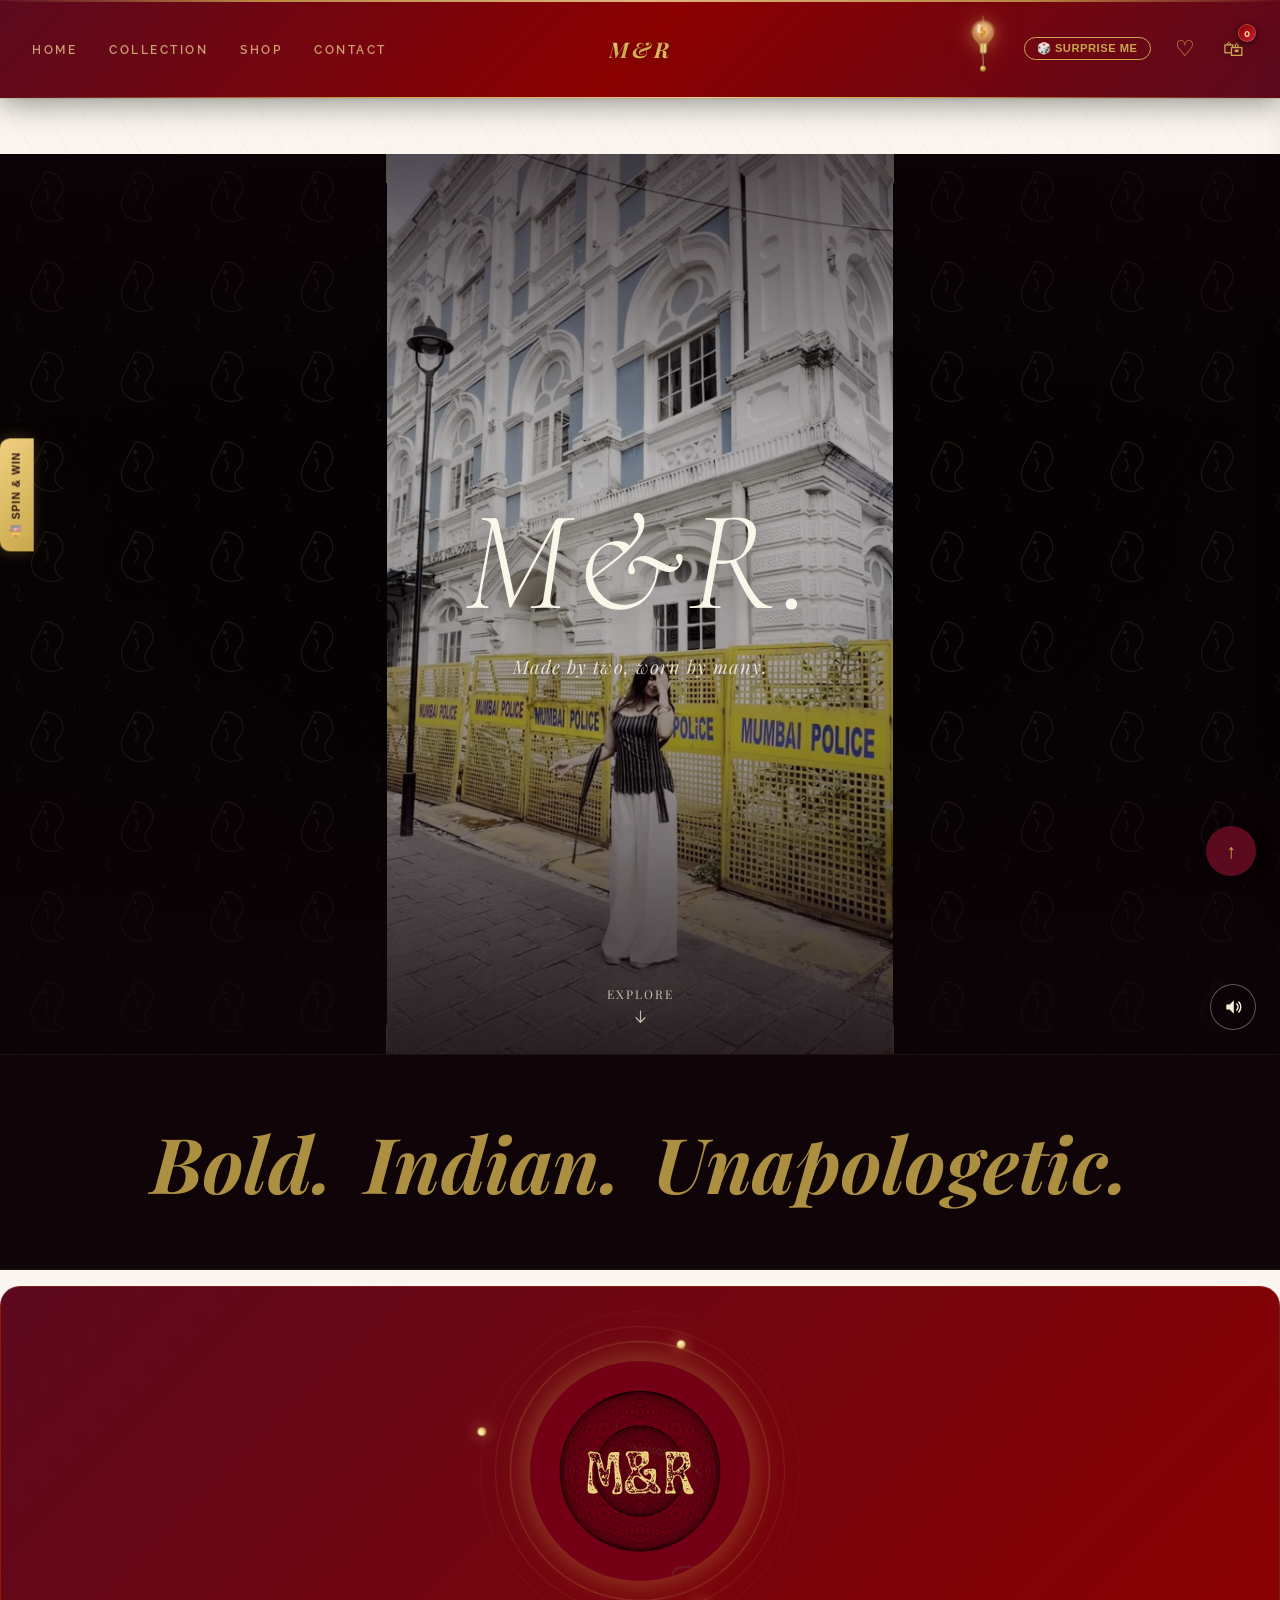
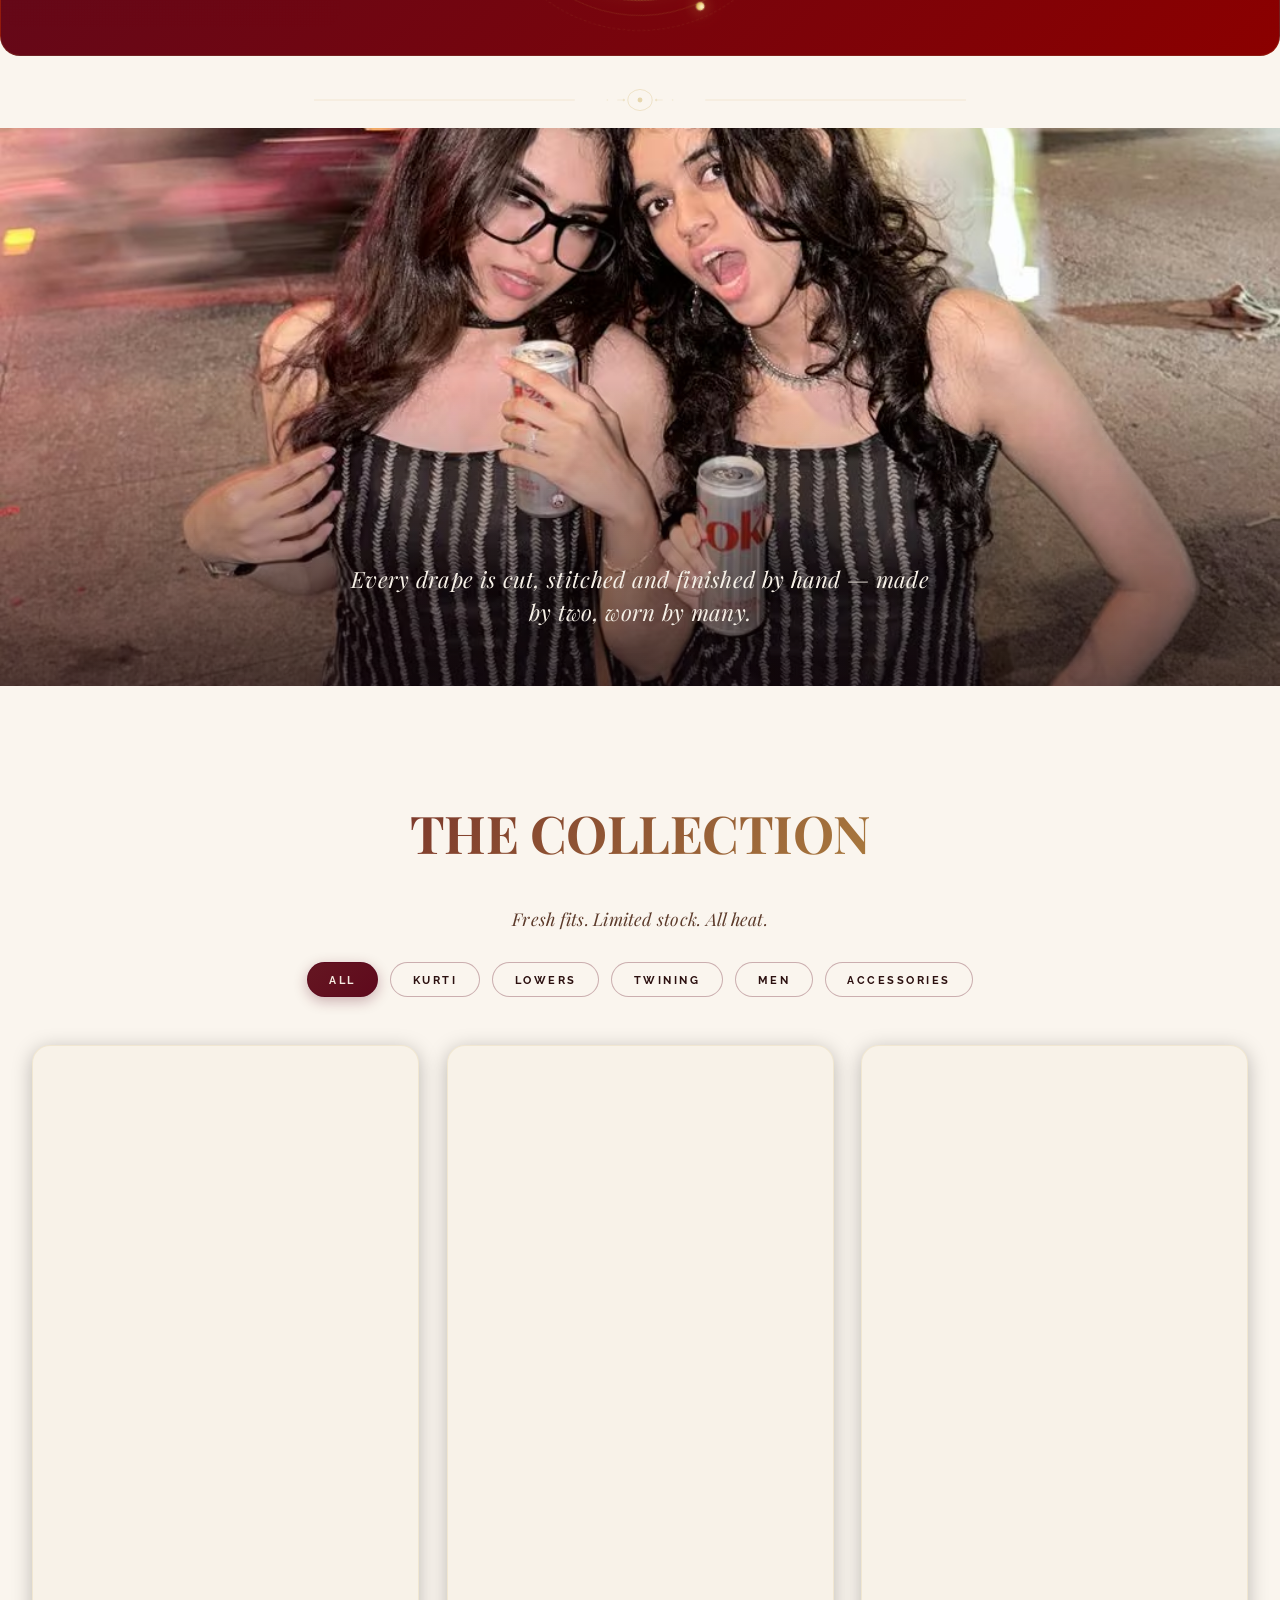
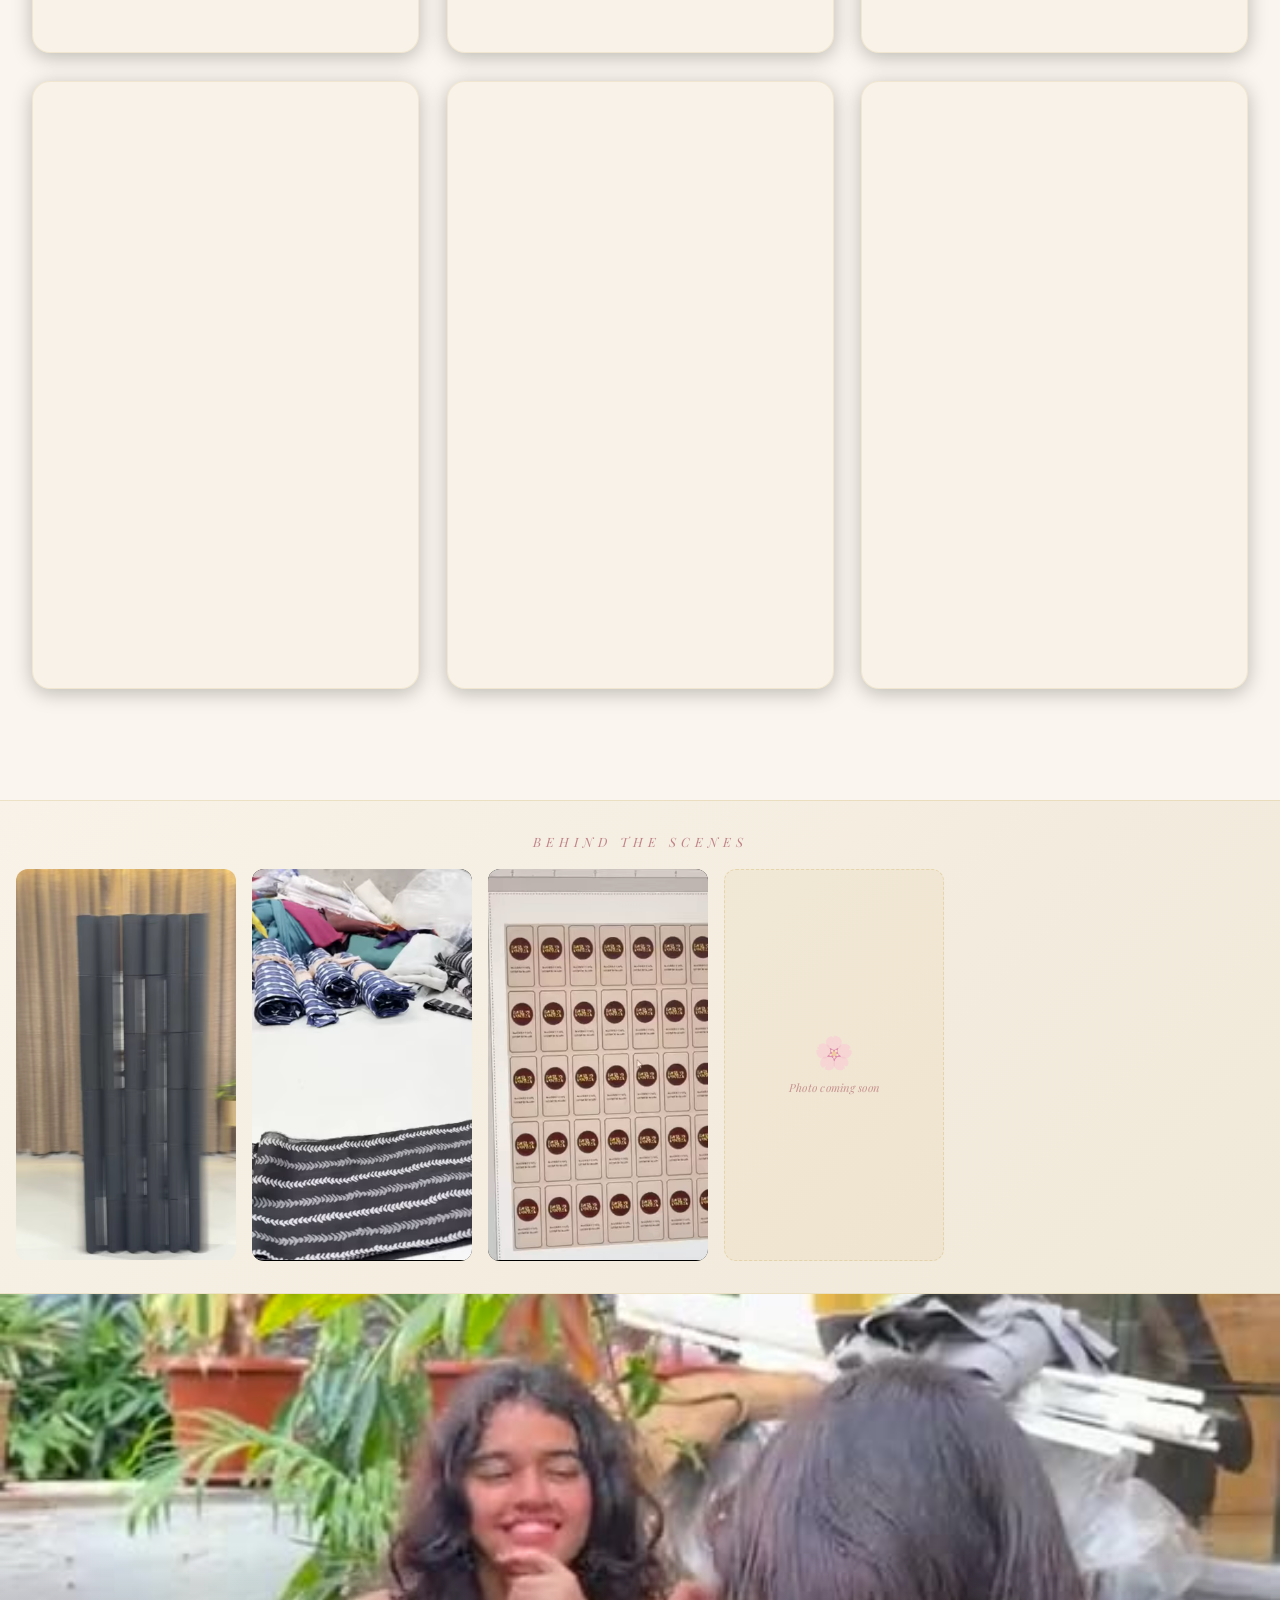
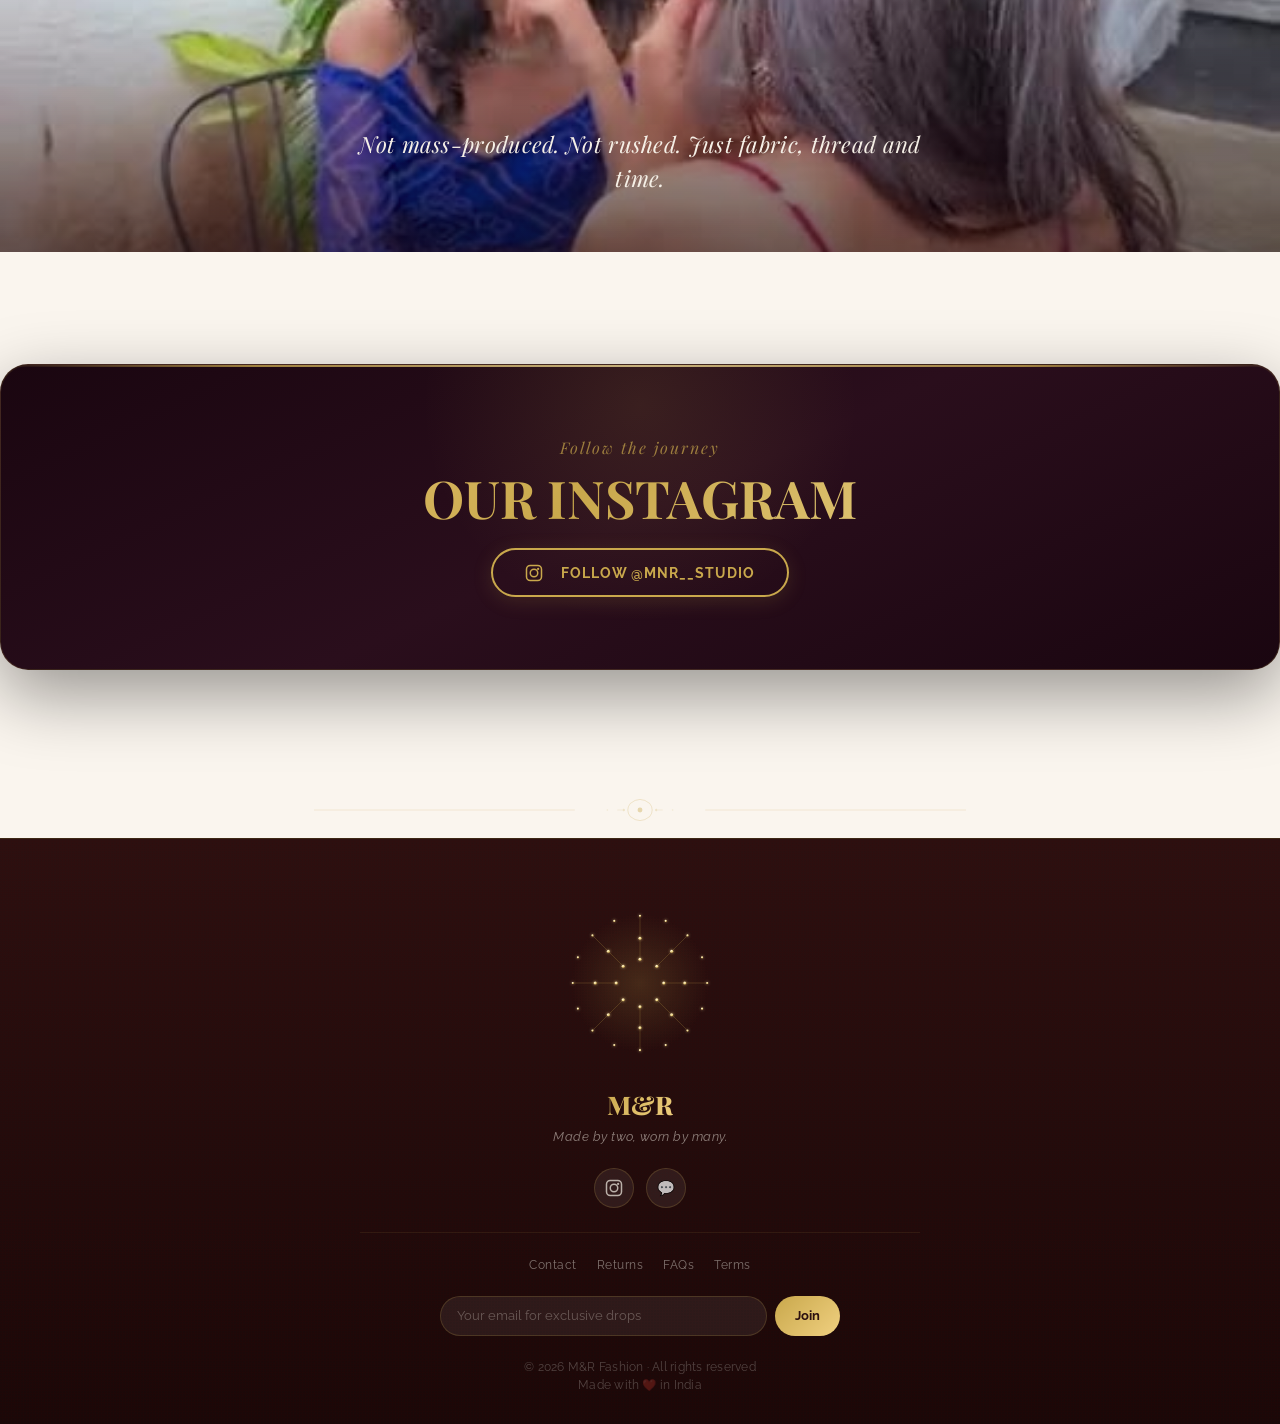
==== mnr/index.html @ 43680c9e "Rename index-11.html to index.html" ====
<!DOCTYPE html><html lang="en" prefix="og: https://ogp.me/ns#"><head><meta charset="utf-8"><meta content="width=device-width,initial-scale=1,viewport-fit=cover" name="viewport"><style id="mr-pre-splash">html,body{background:radial-gradient(ellipse 90% 70% at 50% 42%,#300B1C 0%,#1C0712 42%,#0D0308 72%,#06010A 100%)!important;background-attachment:fixed!important}
#splash{background:radial-gradient(ellipse 90% 70% at 50% 42%,#300B1C 0%,#1C0712 42%,#0D0308 72%,#06010A 100%)!important}</style><link rel="stylesheet" href="styles.css?v=20260822"><script async="" src="https://www.googletagmanager.com/gtag/js?id=G-03K01LYVV7"></script><script>function gtag(){dataLayer.push(arguments)}function ga4Event(a,t){void 0!==gtag&&gtag("event",a,t||{})}window.dataLayer=window.dataLayer||[],gtag("js",new Date),gtag("config","G-03K01LYVV7")</script><script>function fbqEvent(e,t){try{"undefined"!=typeof fbq&&fbq("track",e,t||{})}catch(e){}}!function(e,t,n,c,f,o,a){e.fbq||(f=e.fbq=function(){f.callMethod?f.callMethod.apply(f,arguments):f.queue.push(arguments)},e._fbq||(e._fbq=f),f.push=f,f.loaded=!0,f.version="2.0",f.queue=[],(o=t.createElement(n)).async=!0,o.src="https://connect.facebook.net/en_US/fbevents.js",(a=t.getElementsByTagName(n)[0]).parentNode.insertBefore(o,a))}(window,document,"script"),fbq("init","YOUR_PIXEL_ID"),fbq("track","PageView")</script><noscript><img height="1" src="https://www.facebook.com/tr?id=YOUR_PIXEL_ID&amp;ev=PageView&amp;noscript=1" style="display:none" width="1"></noscript><title>M&amp;R | Indian Ethnic Wear for Modern Women | Kurtas, Saris &amp; Fusion Sets</title><meta content="Shop M&amp;R — bold Indian ethnic fusion wear crafted for the modern woman. Kurtas, saris, palazzos, lehengas &amp; festive sets. New drops every Friday. Free shipping above ₹999. COD available." name="description"><meta content="Indian ethnic wear online, kurta for women, buy sari online, palazzo sets, lehenga online, indo western fusion wear, festive wear women, ethnic fusion fashion India, M&amp;R fashion, bold ethnic wear, modern Indian clothing" name="keywords"><meta content="M&amp;R Fashion" name="author"><meta content="index, follow, max-image-preview:large, max-snippet:-1, max-video-preview:-1" name="robots"><meta content="index, follow" name="googlebot"><link href="https://mnrethnics.in/" rel="canonical"><meta content="IN" name="geo.region"><meta content="India" name="geo.country"><meta content="English" name="language"><link href="https://mnrethnics.in/" hreflang="en-in" rel="alternate"><meta content="website" property="og:type"><meta content="https://mnrethnics.in/" property="og:url"><meta content="M&amp;R | Bold Indian Ethnic Fusion Wear" property="og:title"><meta content="Rooted in tradition. Made to turn heads. Shop kurtas, saris, palazzos &amp; festive sets. New drop every Friday. Free shipping ₹999+." property="og:description"><meta content="https://mnrethnics.in/og-cover.jpg" property="og:image"><meta content="1200" property="og:image:width"><meta content="630" property="og:image:height"><meta content="M&amp;R — Bold Indian Ethnic Fusion Wear for Modern Women" property="og:image:alt"><meta content="M&amp;R Fashion" property="og:site_name"><meta content="en_IN" property="og:locale"><meta content="summary_large_image" name="twitter:card"><meta content="@mnr__studio" name="twitter:site"><meta content="M&amp;R | Bold Indian Ethnic Fusion Wear" name="twitter:title"><meta content="Rooted in tradition. Made to turn heads. Shop premium ethnic wear for the modern Indian woman." name="twitter:description"><meta content="https://mnrethnics.in/og-cover.jpg" name="twitter:image"><meta content="M&amp;R ethnic wear collection" name="twitter:image:alt"><link href="data:image/svg+xml,&lt;svg xmlns='http://www.w3.org/2000/svg' viewBox='0 0 64 64'&gt;&lt;rect width='64' height='64' rx='12' fill='%238B0000'/&gt;&lt;text x='50%25' y='54%25' dominant-baseline='middle' text-anchor='middle' font-family='serif' font-weight='bold' font-size='36' fill='%23D4AF37'&gt;M&lt;/text&gt;&lt;/svg&gt;" rel="icon" type="image/svg+xml"><link href="data:image/svg+xml,&lt;svg xmlns='http://www.w3.org/2000/svg' viewBox='0 0 64 64'&gt;&lt;rect width='64' height='64' rx='12' fill='%238B0000'/&gt;&lt;text x='50%25' y='54%25' dominant-baseline='middle' text-anchor='middle' font-family='serif' font-weight='bold' font-size='36' fill='%23D4AF37'&gt;M&lt;/text&gt;&lt;/svg&gt;" rel="apple-touch-icon"><meta content="#FAF5EE" name="theme-color"><meta content="#8B0000" name="msapplication-TileColor"><meta content="yes" name="mobile-web-app-capable"><meta content="yes" name="apple-mobile-web-app-capable"><meta content="default" name="apple-mobile-web-app-status-bar-style"><meta content="M&amp;R Fashion" name="apple-mobile-web-app-title"><script type="application/ld+json">{
      "@context": "https://schema.org",
      "@type": "ClothingStore",
      "name": "M&R Fashion",
      "alternateName": "M&R",
      "url": "https://mnrethnics.in/",
      "logo": "https://mnrethnics.in/logo.png",
      "image": "https://mnrethnics.in/og-cover.jpg",
      "description": "Bold Indian ethnic fusion wear crafted for the modern woman. Kurtas, saris, palazzos, lehengas and festive sets with new drops every Friday.",
      "priceRange": "₹899 - ₹8999",
      "currenciesAccepted": "INR",
      "paymentAccepted": "Cash, Credit Card, UPI, Net Banking, COD",
      "address": {
        "@type": "PostalAddress",
        "addressCountry": "IN",
        "addressRegion": "Maharashtra"
      },
      "contactPoint": {
        "@type": "ContactPoint",
        "telephone": "+91-9326405866",
        "contactType": "customer service",
        "availableLanguage": ["English", "Hindi"],
        "contactOption": "TollFree"
      },
      "sameAs": [
        "https://www.instagram.com/mnr__studio",
        "https://wa.me/919326405866"
      ],
      "hasOfferCatalog": {
        "@type": "OfferCatalog",
        "name": "M&R Collection",
        "itemListElement": [
          { "@type": "OfferCatalog", "name": "Kurtas" },
          { "@type": "OfferCatalog", "name": "Saris" },
          { "@type": "OfferCatalog", "name": "Palazzo Sets" },
          { "@type": "OfferCatalog", "name": "Lehengas" },
          { "@type": "OfferCatalog", "name": "Accessories" }
        ]
      }
    }</script><script type="application/ld+json">{
      "@context": "https://schema.org",
      "@type": "WebSite",
      "name": "M&R Fashion",
      "url": "https://mnrethnics.in/",
      "description": "Bold Indian ethnic fusion wear for the modern woman",
      "inLanguage": "en-IN",
      "potentialAction": {
        "@type": "SearchAction",
        "target": {
          "@type": "EntryPoint",
          "urlTemplate": "https://mnrethnics.in/?search={search_term_string}"
        },
        "query-input": "required name=search_term_string"
      }
    }</script><script type="application/ld+json">{
      "@context": "https://schema.org",
      "@type": "BreadcrumbList",
      "itemListElement": [
        { "@type": "ListItem", "position": 1, "name": "Home",        "item": "https://mnrethnics.in/" },
        { "@type": "ListItem", "position": 2, "name": "Collections", "item": "https://mnrethnics.in/#collection" },
        { "@type": "ListItem", "position": 3, "name": "Shop",        "item": "https://mnrethnics.in/#shop" }
      ]
    }</script><script type="application/ld+json">{
      "@context": "https://schema.org",
      "@type": "ItemList",
      "name": "M&R Featured Products",
      "url": "https://mnrethnics.in/#shop",
      "itemListElement": [
        {
          "@type": "ListItem", "position": 1,
          "item": {
            "@type": "Product",
            "name": "Neon Nawab Kurta",
            "description": "Bold kurta with statement accents. Perfect for standing out in any crowd. Made with premium stretch cotton for all-day comfort.",
            "brand": { "@type": "Brand", "name": "M&R" },
            "category": "Kurta",
            "offers": {
              "@type": "Offer",
              "priceCurrency": "INR",
              "price": "2499",
              "availability": "https://schema.org/InStock",
              "seller": { "@type": "Organization", "name": "M&R Fashion" }
            }
          }
        },
        {
          "@type": "ListItem", "position": 2,
          "item": {
            "@type": "Product",
            "name": "Disco Drape Sari",
            "description": "Pre-stitched sari with metallic shimmer. Dance-ready and hassle-free draping.",
            "brand": { "@type": "Brand", "name": "M&R" },
            "category": "Sari",
            "offers": {
              "@type": "Offer",
              "priceCurrency": "INR",
              "price": "3999",
              "availability": "https://schema.org/LimitedAvailability",
              "seller": { "@type": "Organization", "name": "M&R Fashion" }
            }
          }
        },
        {
          "@type": "ListItem", "position": 3,
          "item": {
            "@type": "Product",
            "name": "Midnight Mehendi Set",
            "description": "Complete festive outfit with intricate embroidery. Party-ready in minutes.",
            "brand": { "@type": "Brand", "name": "M&R" },
            "category": "Festive Set",
            "offers": {
              "@type": "Offer",
              "priceCurrency": "INR",
              "price": "4499",
              "availability": "https://schema.org/LimitedAvailability",
              "seller": { "@type": "Organization", "name": "M&R Fashion" }
            }
          }
        },
        {
          "@type": "ListItem", "position": 4,
          "item": {
            "@type": "Product",
            "name": "Blush",
            "description": "Sheer bandhani-print cami top in a soft blush-maroon wash, with a flirty tie-back. Effortless day-to-night ethnic wear.",
            "brand": { "@type": "Brand", "name": "M&R" },
            "category": "Top",
            "offers": {
              "@type": "Offer",
              "priceCurrency": "INR",
              "price": "1299",
              "availability": "https://schema.org/LimitedAvailability",
              "seller": { "@type": "Organization", "name": "M&R Fashion" }
            }
          }
        },
        {
          "@type": "ListItem", "position": 5,
          "item": {
            "@type": "Product",
            "name": "FITOOR",
            "description": "3-piece set with intricate threadwork. Maximum impact guaranteed.",
            "brand": { "@type": "Brand", "name": "M&R" },
            "category": "Festive Set",
            "offers": {
              "@type": "Offer",
              "priceCurrency": "INR",
              "price": "4999",
              "availability": "https://schema.org/LimitedAvailability",
              "seller": { "@type": "Organization", "name": "M&R Fashion" }
            }
          }
        }
      ]
    }</script><script type="application/ld+json">{
  "@context": "https://schema.org",
  "@type": "FAQPage",
  "mainEntity": [
    {
      "@type": "Question",
      "name": "Where do you ship?",
      "acceptedAnswer": {
        "@type": "Answer",
        "text": "We ship pan India. For international shipments, please email us at mnrstudio01@gmail.com."
      }
    },
    {
      "@type": "Question",
      "name": "When will my order be delivered?",
      "acceptedAnswer": {
        "@type": "Answer",
        "text": "Our standard delivery timeline is 3–5 working days. During periods of high order volume or unforeseen circumstances, dispatch may occasionally take slightly longer. If this happens, our team will inform you via email or WhatsApp with an update. Saturdays, Sundays, and public holidays are not considered working days, and transit delays can occasionally occur."
      }
    },
    {
      "@type": "Question",
      "name": "Can I cancel my order?",
      "acceptedAnswer": {
        "@type": "Answer",
        "text": "We do not accept cancellations once the order is confirmed. We kindly request customers to place orders only if they are certain about the purchase."
      }
    },
    {
      "@type": "Question",
      "name": "Do you offer Cash on Delivery (COD)?",
      "acceptedAnswer": {
        "@type": "Answer",
        "text": "No, we do not accept cash on delivery."
      }
    },
    {
      "@type": "Question",
      "name": "Do you offer exchanges?",
      "acceptedAnswer": {
        "@type": "Answer",
        "text": "Yes, we offer size exchanges if the size does not fit. Exchange requests must be raised within 48 hours of delivery. The exact packaging is required so the item reaches safely. Exchanges are applicable only for size changes of the same product, subject to availability. Items must be unused, unwashed, and in original condition with tags intact. Products showing signs of wear, stains, perfume, makeup marks, washing, or alteration are not eligible for exchange."
      }
    },
    {
      "@type": "Question",
      "name": "Is there a fee for exchanges?",
      "acceptedAnswer": {
        "@type": "Answer",
        "text": "Yes. A ₹150 exchange fee is applicable to cover re-shipping and logistics charges."
      }
    },
    {
      "@type": "Question",
      "name": "Do you accept returns or refunds?",
      "acceptedAnswer": {
        "@type": "Answer",
        "text": "We currently do not offer returns or refunds. However, we do support size exchanges as per our exchange policy."
      }
    },
    {
      "@type": "Question",
      "name": "What should I do if I receive a damaged item?",
      "acceptedAnswer": {
        "@type": "Answer",
        "text": "All items undergo strict quality checks before dispatch. In the rare case that you receive a damaged or defective item, please contact us within 24 hours of delivery and share clear photos plus an unboxing video showing the issue. Requests raised without an unboxing video may not be eligible for replacement."
      }
    },
    {
      "@type": "Question",
      "name": "How can I get featured on your page?",
      "acceptedAnswer": {
        "@type": "Answer",
        "text": "We love seeing how you style our pieces. To get featured, email your photos to mnrstudio01@gmail.com or tag us on Instagram at @mnr__studio."
      }
    },
    {
      "@type": "Question",
      "name": "Who is responsible for additional shipping charges if an order is returned due to incorrect details provided by the customer?",
      "acceptedAnswer": {
        "@type": "Answer",
        "text": "If an order is returned to us due to incorrect details provided by the customer, the customer will be responsible for the additional shipping charges."
      }
    },
    {
      "@type": "Question",
      "name": "How do I choose the right size?",
      "acceptedAnswer": {
        "@type": "Answer",
        "text": "If you are unsure about sizing, we recommend DMing us before placing your order. Our team will happily help you choose the correct size."
      }
    },
    {
      "@type": "Question",
      "name": "How can I contact you?",
      "acceptedAnswer": {
        "@type": "Answer",
        "text": "You can reach us through Instagram DM at @mnr__studio, email at mnrstudio01@gmail.com, or WhatsApp at 8928543726. Our team will be happy to assist you."
      }
    }
  ]
}</script><link href="https://fonts.googleapis.com" rel="preconnect"><link crossorigin="" href="https://fonts.gstatic.com" rel="preconnect"><link href="https://mr-backend-lr9l.onrender.com" rel="preconnect"><link href="https://script.google.com" rel="preconnect"><link href="https://mr-backend-lr9l.onrender.com" rel="dns-prefetch"><link href="https://script.google.com" rel="dns-prefetch"><link as="image" fetchpriority="high" href="hero-poster.webp" rel="preload" type="image/webp"><link href="https://fonts.googleapis.com/css2?family=Playfair+Display:ital,wght@0,400;0,700;0,800;1,400&amp;family=Raleway:wght@400;500;600;700&amp;family=Dancing+Script:wght@400;600;700&amp;family=Cormorant+Garamond:ital,wght@0,300;0,400;0,500;1,300&amp;display=swap" media="print" onload='this.media="all"' rel="stylesheet"><noscript><link href="https://fonts.googleapis.com/css2?family=Playfair+Display:ital,wght@0,400;0,700;0,800;1,400&amp;family=Raleway:wght@400;500;600;700&amp;family=Dancing+Script:wght@400;600;700&amp;family=Cormorant+Garamond:ital,wght@0,300;0,400;0,500;1,300&amp;display=swap" rel="stylesheet"></noscript></head><body class="light-mode" itemscope="" itemtype="https://schema.org/WebPage"><div id="splash"><div class="splash-bg"></div><div class="splash-vignette"></div><div class="splash-scanline"></div><div class="splash-curtain-left"></div><div class="splash-curtain-right"></div><div class="splash-particles"><div class="sp" style="width:3px;height:3px;left:12%;top:30%;--d:2.8s;--delay:1.2s;--op:0.7;"></div><div class="sp" style="width:2px;height:2px;left:25%;top:60%;--d:3.2s;--delay:1.5s;--op:0.5;"></div><div class="sp" style="width:4px;height:4px;left:38%;top:20%;--d:2.5s;--delay:1.8s;--op:0.6;"></div><div class="sp" style="width:2px;height:2px;left:55%;top:70%;--d:3.0s;--delay:1.3s;--op:0.4;"></div><div class="sp" style="width:3px;height:3px;left:68%;top:40%;--d:2.7s;--delay:1.6s;--op:0.7;"></div><div class="sp" style="width:2px;height:2px;left:78%;top:25%;--d:3.4s;--delay:1.4s;--op:0.5;"></div><div class="sp" style="width:3px;height:3px;left:88%;top:55%;--d:2.9s;--delay:1.7s;--op:0.6;"></div><div class="sp" style="width:2px;height:2px;left:18%;top:75%;--d:3.1s;--delay:2.0s;--op:0.4;"></div><div class="sp" style="width:4px;height:4px;left:45%;top:85%;--d:2.6s;--delay:1.9s;--op:0.5;"></div><div class="sp" style="width:2px;height:2px;left:72%;top:15%;--d:3.3s;--delay:2.1s;--op:0.6;"></div></div><div class="splash-center"><div class="splash-ornament-top"><div class="splash-orn-line"></div><div class="splash-orn-diamond"></div><div class="splash-orn-line r"></div></div><div class="splash-logo-wrap" id="splashLogoWrap"><span class="splash-letter splash-letter-M">M</span> <span class="splash-letter splash-letter-amp">&amp;</span> <span class="splash-letter splash-letter-R">R</span></div><div class="splash-particle-canvas-wrap" id="splashParticleCanvasWrap"><canvas class="splash-particle-canvas" id="splashParticleCanvas"></canvas></div><div class="splash-tagline">Indian Ethnic Fusion</div><div class="splash-ornament-bottom"><div class="splash-progress-dot"></div><div class="splash-progress-track"><div class="splash-progress-fill"></div></div><div class="splash-progress-dot"></div></div></div></div><div id="ambientGlowOverlay"></div><a class="skip-to-content" href="#main-content" style="position:absolute;left:-9999px;top:0;z-index:var(--z-system-99999, 99999);background:#8B0000;color:#D4AF37;padding:0.5rem 1rem;font-weight:700;border-radius:0 0 8px 0;">Skip to main content</a><canvas id="confetti-canvas"></canvas><canvas id="kaleidoscope-canvas"></canvas><button class="wheel-trigger" id="wheelTrigger" onclick="openWheel()">🎰 Spin &amp; Win</button><main id="main-content"><button class="spin-navbar-bar" id="spinNavbarBar" onclick="openWheel()">🎰 Spin &amp; Win</button><div class="wheel-overlay" id="wheelOverlay" style="display:none;"><div class="wheel-modal"><button aria-label="Close" class="u-close" onclick="closeWheel()" style="position:absolute;top:1rem;right:1rem;">✕</button><div class="wheel-badge">✦ Exclusive Offer</div><h2 class="wheel-title">Spin &amp; Win!</h2><p class="wheel-subtitle">Enter your WhatsApp number &amp; spin for a surprise discount on your first order</p><div class="wheel-step" id="wheelStep1"><div class="wheel-canvas-wrap"><div class="wheel-pointer">▼</div><canvas height="260" id="wheelCanvas" width="260"></canvas><button class="wheel-center-btn" id="wheelCenterBtn" onclick="startSpin()">SPIN!</button></div><div class="wheel-phone-wrap"><div class="wheel-phone-prefix">🇮🇳 +91</div><input autocapitalize="off" autocomplete="off" autocorrect="off" class="wheel-phone-input" id="wheelPhone" inputmode="numeric" maxlength="10" pattern="[0-9]{10}" placeholder="Enter your number" spellcheck="false" type="tel"></div><button class="wheel-spin-btn" id="wheelSpinBtn" onclick="startSpin()">SPIN THE WHEEL 🎰</button><p class="wheel-terms">By spinning you agree to receive offers on WhatsApp. One spin per customer.</p></div><div class="wheel-result" id="wheelResult"><span class="wheel-prize-icon" id="prizeIcon">🎉</span><div class="wheel-prize-label" id="prizeLabel">10% OFF</div><p class="wheel-prize-desc" id="prizeDesc">Apply at checkout to save on your first order</p><div class="wheel-coupon-box"><span class="wheel-coupon-code" id="prizeCoupon">MR10</span> <button class="wheel-copy-btn" onclick="copyCoupon()">Copy</button></div><p class="wheel-expiry" id="prizeExpiry">⏰ Expires at midnight tonight</p><button class="wheel-shop-btn" onclick="closeWheel(),scrollToShop()">Shop Now &amp; Use Code →</button></div></div></div><div class="overlay" id="overlay" onclick="closeAll()"></div><div id="toast"></div><div class="shake-confetti" id="shakeConfetti"></div><div class="shake-overlay" id="shakeOverlay"><div class="shake-card" id="shakeCard"><button aria-label="Close" class="shake-close" onclick="closeShake()">✕</button><div class="shake-universe">The universe chose this for you</div><div class="combo-items"><div class="combo-item" onclick="closeShake();setTimeout(()=&gt;openProductPage(1),200);" style="cursor:pointer;"><div class="combo-item-img" style="overflow:hidden;padding:0;background:#1a1a1a;"><img alt="Ratri" id="comboRatriPhoto" src="" style="width:100%;height:100%;object-fit:cover;display:none;border-radius:12px;"><span id="comboRatriIcon" style="font-size:1.3rem;">👘</span></div><div class="combo-item-label">Ratri</div><div class="combo-item-sub">Block-Print Kurti</div></div><div class="combo-plus">+</div><div class="combo-item" onclick="closeShake();setTimeout(()=&gt;openProductPage(9),200);" style="cursor:pointer;"><div class="combo-item-img" style="overflow:hidden;padding:0;background:#1a1a1a;"><img alt="Jhumka" id="comboJhumkaPhoto" src="" style="width:100%;height:100%;object-fit:cover;display:none;border-radius:12px;"><span id="comboJhumkaIcon" style="font-size:1.3rem;">💍</span></div><div class="combo-item-label">Statement Jhumka</div><div class="combo-item-sub">Handcrafted Silver</div></div></div><div class="combo-divider"></div><p class="shake-product-desc">Dark as midnight, adorned in handcrafted silver — styled to move together.</p><div class="combo-size-row"><span class="combo-size-label">Select Size</span><div class="combo-sizes" id="comboSizes"><button class="combo-size-btn active" onclick='selectComboSize(this,"XS")'>XS</button> <button class="combo-size-btn" onclick='selectComboSize(this,"S")'>S</button> <button class="combo-size-btn" onclick='selectComboSize(this,"M")'>M</button> <button class="combo-size-btn" onclick='selectComboSize(this,"L")'>L</button></div></div><div class="shake-product-price"><span class="shake-price-now">₹1,749</span> <span class="shake-price-was">₹1,998</span> <span class="shake-discount">Save ₹249</span></div><button class="shake-bag-btn" onclick="shakeComboAddToBag()">Add Combo to Bag</button></div></div><nav aria-label="Main navigation" class="navbar" id="navbar" role="navigation"><div class="nav-container"><div aria-label="Menu" class="mobile-menu-btn" onclick="openDrawer()">☰</div><ul class="nav-links"><li><a href="javascript:void(0)" onclick='silkTransition("home")'>Home</a></li><li><a href="javascript:void(0)" onclick='silkTransition("shop")'>Collection</a></li><li><a href="javascript:void(0)" onclick='silkTransition("shop")'>Shop</a></li><li><a href="javascript:void(0)" onclick='silkTransition("contact")'>Contact</a></li></ul><a aria-label="M&amp;R Home" class="logo" href="javascript:void(0)" onclick='window.scrollTo({top:0,behavior:"smooth"})' style="position:absolute;left:50%;transform:translateX(-50%);"><span class="logo-text">M&amp;R</span></a><div class="nav-right"><div aria-pressed="true" class="bulb-toggle header-bulb" id="headerBulbToggle"><svg aria-hidden="true" class="bulb-svg" height="65" viewbox="0 0 44 84" width="34"><defs><radialgradient cx="50%" cy="38%" id="bulbAuraGradH" r="55%"><stop offset="0%" stop-color="#fff2c4" stop-opacity="0.9"></stop><stop offset="100%" stop-color="#fff2c4" stop-opacity="0"></stop></radialgradient><radialgradient cx="35%" cy="28%" id="bulbGlassOffH" r="80%"><stop offset="0%" stop-color="#8790a8"></stop><stop offset="55%" stop-color="#565b70"></stop><stop offset="100%" stop-color="#33364a"></stop></radialgradient><radialgradient cx="35%" cy="28%" id="bulbGlassOnH" r="80%"><stop offset="0%" stop-color="#fffbea"></stop><stop offset="55%" stop-color="#ffdd80"></stop><stop offset="100%" stop-color="#cf9a2e"></stop></radialgradient><lineargradient id="bulbBaseGradH" x1="0%" x2="100%" y1="0%" y2="0%"><stop offset="0%" stop-color="#8a6a1c"></stop><stop offset="22%" stop-color="#f5da96"></stop><stop offset="50%" stop-color="#c9a84c"></stop><stop offset="78%" stop-color="#fbe8b0"></stop><stop offset="100%" stop-color="#7a5c17"></stop></lineargradient><radialgradient cx="35%" cy="28%" id="bulbKnobGradH" r="75%"><stop offset="0%" stop-color="#F5DD96"></stop><stop offset="60%" stop-color="#C9A84C"></stop><stop offset="100%" stop-color="#8B6B1F"></stop></radialgradient></defs><g aria-label="Toggle light and dark mode" class="bulb-head" role="button" tabindex="0"><ellipse class="bulb-aura" cx="22" cy="23" fill="url(#bulbAuraGradH)" rx="15" ry="15"></ellipse><line class="bulb-wire" x1="22" x2="22" y1="0" y2="9"></line><path class="bulb-glass-off" d="M22 9c-7.2 0-12.8 5.7-12.8 12.9 0 5.1 2.7 8.2 5.6 11 1.7 1.6 2.7 3.1 2.7 5.4h9c0-2.3 1-3.8 2.7-5.4 2.9-2.8 5.6-5.9 5.6-11C34.8 14.7 29.2 9 22 9z" fill="url(#bulbGlassOffH)"></path><path class="bulb-glass-on" d="M22 9c-7.2 0-12.8 5.7-12.8 12.9 0 5.1 2.7 8.2 5.6 11 1.7 1.6 2.7 3.1 2.7 5.4h9c0-2.3 1-3.8 2.7-5.4 2.9-2.8 5.6-5.9 5.6-11C34.8 14.7 29.2 9 22 9z" fill="url(#bulbGlassOnH)"></path><ellipse class="bulb-highlight" cx="17" cy="16.5" rx="2.8" ry="5.6" transform="rotate(-24 17 16.5)"></ellipse><path class="bulb-filament" d="M22 15c-3 0-3 4 0 4s3 4 0 4s-3 4 0 4"></path><path class="bulb-base-cap" d="M17.6 35.4h8.8l0.9 3.1v7.2c0 1.5-1.2 2.4-2.6 2.4h-4.4c-1.4 0-2.6-.9-2.6-2.4v-7.2z" fill="url(#bulbBaseGradH)"></path><ellipse class="bulb-base-cap" cx="22" cy="46.7" fill="url(#bulbBaseGradH)" rx="4.2" ry="1.1"></ellipse></g><g aria-label="Pull the cord to toggle light and dark mode" class="bulb-cord-hit" role="button" tabindex="0"><rect fill="transparent" height="32" width="18" x="13" y="46"></rect><g class="bulb-cord-group"><path class="bulb-cord" d="M22 47.6c-1 5 1.4 8.6 0 17.4"></path><circle class="bulb-cord-knob" cx="22" cy="68" fill="url(#bulbKnobGradH)" r="3.7"></circle></g></g></svg></div><button id="desktopShakeBtn" onclick="triggerShakeSurprise()" style="background:none;border:1.5px solid var(--rich-gold);border-radius:20px;padding:4px 12px;cursor:pointer;font-size:0.7rem;font-weight:700;color:var(--rich-gold);letter-spacing:0.5px;display:none;" title="Shake for a surprise combo!">🎲 SURPRISE ME</button><div aria-label="Open wishlist, 0 items" class="wishlist-icon" id="wishlistIconBtn" onclick="toggleWishlistSidebar()" onkeydown='"Enter"!==event.key&&" "!==event.key||(event.preventDefault(),toggleWishlistSidebar())' role="button" tabindex="0"><span aria-hidden="true">♡</span> <span aria-hidden="true" class="wishlist-count" id="wishlistCount">0</span></div><div aria-label="Open cart, 0 items" class="cart-icon" id="cartIconBtn" onclick="toggleCart()" onkeydown='"Enter"!==event.key&&" "!==event.key||(event.preventDefault(),toggleCart())' role="button" tabindex="0"><span aria-hidden="true">🛍</span><div aria-hidden="true" class="bangle-stack" id="bangleStack"><div class="bangle-wrist"></div></div><span aria-hidden="true" class="cart-count" id="cartCount">0</span></div></div></div></nav><div class="mobile-drawer" id="mobileDrawer"><div class="drawer-header"><span class="logo-text" style="font-size:1.1rem;">M&amp;R</span> <button aria-label="Close menu" class="drawer-close" onclick="closeDrawer()">✕</button></div><ul class="drawer-nav"><li><a href="javascript:void(0)" onclick='closeDrawer(),silkTransition("home")'>Home</a></li><li><a href="javascript:void(0)" onclick='closeDrawer(),silkTransition("shop")'>Collection</a></li><li><a href="javascript:void(0)" onclick='closeDrawer(),silkTransition("shop")'>Shop</a></li><li><a href="javascript:void(0)" onclick='closeDrawer(),silkTransition("contact")'>Contact</a></li></ul><div class="drawer-theme-toggle"><div aria-pressed="true" class="bulb-toggle" id="drawerThemeBtn"><svg aria-hidden="true" class="bulb-svg" height="99" viewbox="0 0 44 84" width="52"><defs><radialgradient cx="50%" cy="38%" id="bulbAuraGradDw" r="55%"><stop offset="0%" stop-color="#fff2c4" stop-opacity="0.9"></stop><stop offset="100%" stop-color="#fff2c4" stop-opacity="0"></stop></radialgradient><radialgradient cx="35%" cy="28%" id="bulbGlassOffDw" r="80%"><stop offset="0%" stop-color="#8790a8"></stop><stop offset="55%" stop-color="#565b70"></stop><stop offset="100%" stop-color="#33364a"></stop></radialgradient><radialgradient cx="35%" cy="28%" id="bulbGlassOnDw" r="80%"><stop offset="0%" stop-color="#fffbea"></stop><stop offset="55%" stop-color="#ffdd80"></stop><stop offset="100%" stop-color="#cf9a2e"></stop></radialgradient><lineargradient id="bulbBaseGradDw" x1="0%" x2="100%" y1="0%" y2="0%"><stop offset="0%" stop-color="#8a6a1c"></stop><stop offset="22%" stop-color="#f5da96"></stop><stop offset="50%" stop-color="#c9a84c"></stop><stop offset="78%" stop-color="#fbe8b0"></stop><stop offset="100%" stop-color="#7a5c17"></stop></lineargradient><radialgradient cx="35%" cy="28%" id="bulbKnobGradDw" r="75%"><stop offset="0%" stop-color="#F5DD96"></stop><stop offset="60%" stop-color="#C9A84C"></stop><stop offset="100%" stop-color="#8B6B1F"></stop></radialgradient></defs><g aria-label="Toggle light and dark mode" class="bulb-head" role="button" tabindex="0"><ellipse class="bulb-aura" cx="22" cy="23" fill="url(#bulbAuraGradDw)" rx="15" ry="15"></ellipse><line class="bulb-wire" x1="22" x2="22" y1="0" y2="9"></line><path class="bulb-glass-off" d="M22 9c-7.2 0-12.8 5.7-12.8 12.9 0 5.1 2.7 8.2 5.6 11 1.7 1.6 2.7 3.1 2.7 5.4h9c0-2.3 1-3.8 2.7-5.4 2.9-2.8 5.6-5.9 5.6-11C34.8 14.7 29.2 9 22 9z" fill="url(#bulbGlassOffDw)"></path><path class="bulb-glass-on" d="M22 9c-7.2 0-12.8 5.7-12.8 12.9 0 5.1 2.7 8.2 5.6 11 1.7 1.6 2.7 3.1 2.7 5.4h9c0-2.3 1-3.8 2.7-5.4 2.9-2.8 5.6-5.9 5.6-11C34.8 14.7 29.2 9 22 9z" fill="url(#bulbGlassOnDw)"></path><ellipse class="bulb-highlight" cx="17" cy="16.5" rx="3" ry="6.2" transform="rotate(-24 17 16.5)"></ellipse><path class="bulb-filament" d="M22 15c-3 0-3 4 0 4s3 4 0 4s-3 4 0 4"></path><path class="bulb-base-cap" d="M17.8 35.4 L26.2 35.4 L27 38.3 L17 38.3 Z" fill="url(#bulbBaseGradDw)"></path><rect class="bulb-base-cap" fill="url(#bulbBaseGradDw)" height="8.4" rx="1" width="10" x="17" y="38.3"></rect><path class="bulb-base-thread" d="M17 40.1 L27 41.5 M17 42.5 L27 43.9 M17 44.9 L27 46.2"></path><ellipse class="bulb-base-cap" cx="22" cy="46.7" fill="url(#bulbBaseGradDw)" rx="4.6" ry="1.3"></ellipse><circle cx="22" cy="47.3" fill="#3a3a3a" r="1.2"></circle></g><g aria-label="Pull the cord to toggle light and dark mode" class="bulb-cord-hit" role="button" tabindex="0"><rect fill="transparent" height="32" width="18" x="13" y="46"></rect><g class="bulb-cord-group"><path class="bulb-cord" d="M22 47.6c-1 5 1.4 8.6 0 17.4"></path><circle class="bulb-cord-knob" cx="22" cy="68" fill="url(#bulbKnobGradDw)" r="3.7"></circle></g></g></svg></div><span class="bulb-theme-label" id="drawerThemeLabel">Pull for dark mode</span></div><div class="drawer-whatsapp"><a class="drawer-whatsapp-btn" href="https://wa.me/919326405866" rel="noopener" target="_blank"><span>💬</span> Chat with us on WhatsApp</a></div><div class="drawer-footer"><p>M&amp;R · Indian Ethnic Fusion</p></div></div><section class="hero-video-section" id="home"><div aria-hidden="true" class="hero-petals" id="heroPetals"></div><canvas aria-hidden="true" class="hero-video-fill"></canvas><div aria-hidden="true" class="hero-video-deco"><div class="hero-video-frame"><span class="hero-frame-corner tl"></span> <span class="hero-frame-corner tr"></span> <span class="hero-frame-corner bl"></span> <span class="hero-frame-corner br"></span></div></div><video aria-hidden="true" class="hero-video" controlslist="nodownload noplaybackrate noremoteplayback" disablepictureinpicture="" loop="" muted="" playsinline="" poster="hero-poster.webp" preload="metadata" tabindex="-1" webkit-playsinline=""><source media="(max-width: 700px)" src="hero-video-mobile.mp4" type="video/mp4"><source src="hero-video.mp4" type="video/mp4"></video><div class="hero-video-scrim"></div><button aria-label="Mute video" aria-pressed="true" class="hero-sound-btn" id="heroSoundBtn" onclick="toggleHeroSound()" type="button"><svg aria-hidden="true" class="hero-sound-icon icon-muted" fill="none" viewbox="0 0 24 24"><path d="M4 9v6h4l5 5V4L8 9H4z" fill="currentColor"></path><line stroke="currentColor" stroke-linecap="round" stroke-width="1.8" x1="16" x2="21" y1="9" y2="15"></line><line stroke="currentColor" stroke-linecap="round" stroke-width="1.8" x1="21" x2="16" y1="9" y2="15"></line></svg> <svg aria-hidden="true" class="hero-sound-icon icon-unmuted" fill="none" viewbox="0 0 24 24"><path d="M4 9v6h4l5 5V4L8 9H4z" fill="currentColor"></path><path d="M16.5 8.5a5 5 0 0 1 0 7" stroke="currentColor" stroke-linecap="round" stroke-width="1.8"></path><path d="M19 6a9 9 0 0 1 0 12" stroke="currentColor" stroke-linecap="round" stroke-width="1.8"></path></svg></button><div class="hero-video-content"><h1 class="hero-video-title">M&amp;R.</h1><p class="hero-video-subtitle" id="heroSubtitle">Made by two, worn by many.</p></div><a aria-label="Scroll to shop the collection" class="hero-scroll-cue" href="#shop" onclick="event.preventDefault(),scrollToShop()"><span>Explore</span> <svg aria-hidden="true" fill="none" viewbox="0 0 24 24"><path d="M12 4v15M12 19l-6-6M12 19l6-6" stroke="currentColor" stroke-linecap="round" stroke-linejoin="round" stroke-width="1.6"></path></svg></a></section><div class="manifesto-section" id="manifesto"><div class="manifesto-word" data-delay="0">Bold.</div><div class="manifesto-word" data-delay="1">Indian.</div><div class="manifesto-word" data-delay="2">Unapologetic.</div></div><div class="trust-section texture-overlay"><div class="trust-particles" id="trustParticles"></div><div class="trust-logo-wrap"><div class="trust-orbit"></div><div class="trust-orbit"></div><div class="trust-orbit"></div><img alt="M&amp;R Logo" class="trust-logo-img" decoding="async" loading="lazy" onerror='this.style.display="none",this.nextElementSibling.style.display="flex"' src="mr-logo.png"><div class="trust-logo-fallback">M&amp;R</div></div></div><div aria-hidden="true" class="ethnic-divider"><svg preserveaspectratio="xMidYMid meet" viewbox="0 0 800 40" xmlns="http://www.w3.org/2000/svg"><line stroke="rgba(201,168,76,0.25)" stroke-width="1" x1="0" x2="320" y1="20" y2="20"></line><g transform="translate(400,20)"><circle cx="0" cy="0" fill="rgba(201,168,76,0.5)" r="3"></circle><circle cx="-20" cy="0" fill="rgba(201,168,76,0.3)" r="1.5"></circle><circle cx="20" cy="0" fill="rgba(201,168,76,0.3)" r="1.5"></circle><path d="M-12,-8 Q0,-18 12,-8 Q18,0 12,8 Q0,18 -12,8 Q-18,0 -12,-8Z" fill="none" stroke="rgba(201,168,76,0.35)" stroke-width="1"></path><circle cx="-40" cy="0" fill="rgba(201,168,76,0.2)" r="1"></circle><circle cx="40" cy="0" fill="rgba(201,168,76,0.2)" r="1"></circle><line stroke="rgba(201,168,76,0.2)" stroke-width="1" x1="-28" x2="-22" y1="0" y2="0"></line><line stroke="rgba(201,168,76,0.2)" stroke-width="1" x1="22" x2="28" y1="0" y2="0"></line></g><line stroke="rgba(201,168,76,0.25)" stroke-width="1" x1="480" x2="800" y1="20" y2="20"></line></svg></div><div aria-label="Detail of M&amp;R fabric and embroidery" class="editorial-bleed" id="editorialBleed1" role="img"><div class="editorial-bleed-inner"><p class="editorial-caption">Every drape is cut, stitched and finished by hand — made by two, worn by many.</p></div></div><section class="store-section" id="shop"><div class="store-header"><h2>THE COLLECTION</h2><p>Fresh fits. Limited stock. All heat.</p><div class="filter-tabs"><div class="filter-tab active" data-category="all">All</div><div class="filter-tab" data-category="kurti">Kurti</div><div class="filter-tab" data-category="lowers">Lowers</div><div class="filter-tab" data-category="twining">Twining</div><div class="filter-tab" data-category="men">Men</div><div class="filter-tab" data-category="accessories">Accessories</div></div></div><div class="products-grid" id="productsGrid"></div></section><div class="bts-strip reveal"><div class="bts-label">Behind the scenes</div><div class="bts-track"><div class="bts-slot bts-video-slot unmuted"><video loop="" muted="" onerror='const p=this.parentElement;p.innerHTML="&lt;div class=&quot;bts-slot-icon&quot;&gt;🎬&lt;/div&gt;&lt;div class=&quot;bts-slot-text&quot;&gt;Video coming soon&lt;/div&gt;",p.removeAttribute("onclick"),p.classList.remove("bts-video-slot")' playsinline="" poster="behind-the-scenes-poster.webp" preload="none" src="behind-the-scenes.webm"></video></div><div class="bts-slot bts-video-slot"><video loop="" muted="" onerror='const p=this.parentElement;p.innerHTML="&lt;div class=&quot;bts-slot-icon&quot;&gt;🎬&lt;/div&gt;&lt;div class=&quot;bts-slot-text&quot;&gt;Video coming soon&lt;/div&gt;",p.removeAttribute("onclick"),p.classList.remove("bts-video-slot")' playsinline="" preload="none" src="bts1-compressed.webm"></video></div><div class="bts-slot bts-video-slot"><video loop="" muted="" onerror='const p=this.parentElement;p.innerHTML="&lt;div class=&quot;bts-slot-icon&quot;&gt;🎬&lt;/div&gt;&lt;div class=&quot;bts-slot-text&quot;&gt;Video coming soon&lt;/div&gt;",p.removeAttribute("onclick"),p.classList.remove("bts-video-slot")' playsinline="" preload="none" src="bts2-compressed.webm"></video></div><div class="bts-slot"><div class="bts-slot-icon">🌸</div><div class="bts-slot-text">Photo coming soon</div></div></div></div><div aria-label="M&amp;R craftsmanship detail" class="editorial-bleed editorial-bleed-video" id="editorialBleed2" role="img"><video class="editorial-bleed-video-el" autoplay loop muted playsinline webkit-playsinline disablepictureinpicture preload="metadata" poster="editorial-video-poster.jpg" aria-hidden="true" onerror='this.style.display="none"'><source src="editorial-video.mp4" type="video/mp4"></video><div class="editorial-bleed-inner"><p class="editorial-caption">Not mass-produced. Not rushed. Just fabric, thread and time.</p></div></div><section class="instagram-section reveal"><p class="section-label">Follow the journey</p><h2>OUR INSTAGRAM</h2><a class="instagram-cta" href="https://www.instagram.com/mnr__studio" rel="noopener" target="_blank"><svg fill="none" height="18" style="display:inline-block;vertical-align:middle;margin-right:8px;" viewbox="0 0 24 24" width="18" xmlns="http://www.w3.org/2000/svg"><rect height="20" rx="5" ry="5" stroke="currentColor" stroke-width="2" width="20" x="2" y="2"></rect><circle cx="12" cy="12" r="5" stroke="currentColor" stroke-width="2"></circle><circle cx="17.5" cy="6.5" fill="currentColor" r="1.5"></circle></svg> Follow @mnr__studio</a></section></main><div hidden="" id="faqTemplate"><div class="mnr-faq-wrap"><p class="mnr-faq-kicker">Customer care</p><h2 id="mnr-faq-title">FAQ</h2><p class="mnr-faq-intro">Everything you need to know before placing your order.</p><div class="mnr-faq-list"><details class="mnr-faq-item"><summary>Where do you ship?</summary><div class="mnr-faq-answer"><p>We ship pan India. For international shipments, please email us at mnrstudio01@gmail.com.</p></div></details><details class="mnr-faq-item"><summary>When will my order be delivered?</summary><div class="mnr-faq-answer"><p>Our standard delivery timeline is 3–5 working days. During periods of high order volume or unforeseen circumstances, dispatch may occasionally take slightly longer. If this happens, our team will inform you via email or WhatsApp with an update. Saturdays, Sundays, and public holidays are not considered working days, and transit delays can occasionally occur.</p></div></details><details class="mnr-faq-item"><summary>Can I cancel my order?</summary><div class="mnr-faq-answer"><p>We do not accept cancellations once the order is confirmed. We kindly request customers to place orders only if they are certain about the purchase.</p></div></details><details class="mnr-faq-item"><summary>Do you offer Cash on Delivery (COD)?</summary><div class="mnr-faq-answer"><p>No, we do not accept cash on delivery.</p></div></details><details class="mnr-faq-item"><summary>Do you offer exchanges?</summary><div class="mnr-faq-answer"><p>Yes, we offer size exchanges if the size does not fit. Exchange requests must be raised within 48 hours of delivery. The exact packaging is required so the item reaches safely. Exchanges are applicable only for size changes of the same product, subject to availability. Items must be unused, unwashed, and in original condition with tags intact. Products showing signs of wear, stains, perfume, makeup marks, washing, or alteration are not eligible for exchange.</p></div></details><details class="mnr-faq-item"><summary>Is there a fee for exchanges?</summary><div class="mnr-faq-answer"><p>Yes. A ₹150 exchange fee is applicable to cover re-shipping and logistics charges.</p></div></details><details class="mnr-faq-item"><summary>Do you accept returns or refunds?</summary><div class="mnr-faq-answer"><p>We currently do not offer returns or refunds. However, we do support size exchanges as per our exchange policy.</p></div></details><details class="mnr-faq-item"><summary>What should I do if I receive a damaged item?</summary><div class="mnr-faq-answer"><p>All items undergo strict quality checks before dispatch. In the rare case that you receive a damaged or defective item, please contact us within 24 hours of delivery and share clear photos plus an unboxing video showing the issue. Requests raised without an unboxing video may not be eligible for replacement.</p></div></details><details class="mnr-faq-item"><summary>How can I get featured on your page?</summary><div class="mnr-faq-answer"><p>We love seeing how you style our pieces. To get featured, email your photos to mnrstudio01@gmail.com or tag us on Instagram at @mnr__studio.</p></div></details><details class="mnr-faq-item"><summary>Who is responsible for additional shipping charges if an order is returned due to incorrect details provided by the customer?</summary><div class="mnr-faq-answer"><p>If an order is returned to us due to incorrect details provided by the customer, the customer will be responsible for the additional shipping charges.</p></div></details><details class="mnr-faq-item"><summary>How do I choose the right size?</summary><div class="mnr-faq-answer"><p>If you are unsure about sizing, we recommend DMing us before placing your order. Our team will happily help you choose the correct size.</p></div></details><details class="mnr-faq-item"><summary>How can I contact you?</summary><div class="mnr-faq-answer"><p>You can reach us through Instagram DM at @mnr__studio, email at mnrstudio01@gmail.com, or WhatsApp at 8928543726. Our team will be happy to assist you.</p></div></details></div><p class="mnr-faq-outro">Still have questions? DM us on Instagram at <a href="https://www.instagram.com/mnr__studio/" rel="noopener" target="_blank">@mnr__studio</a> or email <a href="mailto:mnrstudio01@gmail.com">mnrstudio01@gmail.com</a>.</p></div></div><div aria-hidden="true" class="ethnic-divider"><svg preserveaspectratio="xMidYMid meet" viewbox="0 0 800 40" xmlns="http://www.w3.org/2000/svg"><line stroke="rgba(201,168,76,0.25)" stroke-width="1" x1="0" x2="320" y1="20" y2="20"></line><g transform="translate(400,20)"><circle cx="0" cy="0" fill="rgba(201,168,76,0.5)" r="3"></circle><circle cx="-20" cy="0" fill="rgba(201,168,76,0.3)" r="1.5"></circle><circle cx="20" cy="0" fill="rgba(201,168,76,0.3)" r="1.5"></circle><path d="M-12,-8 Q0,-18 12,-8 Q18,0 12,8 Q0,18 -12,8 Q-18,0 -12,-8Z" fill="none" stroke="rgba(201,168,76,0.35)" stroke-width="1"></path><circle cx="-40" cy="0" fill="rgba(201,168,76,0.2)" r="1"></circle><circle cx="40" cy="0" fill="rgba(201,168,76,0.2)" r="1"></circle><line stroke="rgba(201,168,76,0.2)" stroke-width="1" x1="-28" x2="-22" y1="0" y2="0"></line><line stroke="rgba(201,168,76,0.2)" stroke-width="1" x1="22" x2="28" y1="0" y2="0"></line></g><line stroke="rgba(201,168,76,0.25)" stroke-width="1" x1="480" x2="800" y1="20" y2="20"></line></svg></div><footer class="footer texture-overlay" id="contact"><div class="footer-simple"><div class="rangoli-wrap"><svg aria-hidden="true" id="rangoliSvg" viewbox="0 0 240 240"></svg></div><div class="footer-brand"><span class="footer-logo">M&amp;R</span><p class="footer-motto">Made by two, worn by many.</p></div><div class="footer-social-row"><a aria-label="Instagram" class="footer-social-btn" href="https://www.instagram.com/mnr__studio" rel="noopener" target="_blank"><svg fill="none" height="18" viewbox="0 0 24 24" width="18"><rect height="20" rx="5" ry="5" stroke="currentColor" stroke-width="2" width="20" x="2" y="2"></rect><circle cx="12" cy="12" r="5" stroke="currentColor" stroke-width="2"></circle><circle cx="17.5" cy="6.5" fill="currentColor" r="1.5"></circle></svg> </a><a aria-label="WhatsApp" class="footer-social-btn" href="https://wa.me/919326405866" rel="noopener" target="_blank">💬</a></div><div class="footer-divider"></div><div class="footer-links-row"><a href="https://wa.me/919326405866" rel="noopener" target="_blank">Contact</a> <a href="#" onclick="event.preventDefault(),openReturns()">Returns</a> <a href="#" onclick="event.preventDefault(),openFaq()">FAQs</a> <a href="#" onclick="event.preventDefault(),openTerms()">Terms</a></div><form class="footer-newsletter" onsubmit="handleNewsletter(event)"><input placeholder="Your email for exclusive drops" required="" type="email"> <button type="submit">Join</button></form><div class="footer-copy"><p>© 2026 M&amp;R Fashion · All rights reserved</p><p>Made with ❤️ in India</p></div></div></footer><div class="wishlist-sidebar" id="wishlistSidebar"><div class="wishlist-header"><h3>♥ WISHLIST</h3><button aria-label="Close wishlist" class="u-close" onclick="toggleWishlistSidebar()">✕</button></div><div class="wishlist-items" id="wishlistItems"><div class="empty-wishlist">♡<p>Your wishlist is empty</p><span>Tap ♥ on any product to save it</span></div></div><div class="wishlist-footer" id="wishlistFooter" style="display:none;"><div class="wishlist-count-text" id="wishlistCountText"></div><button class="share-wishlist-btn" onclick="openMoodBoard()">✦ Share My Picks</button> <button class="move-all-btn" onclick="moveAllToBag()">Move All to Bag</button></div></div><div class="moodboard-overlay" id="moodboardOverlay"><div class="moodboard-modal"><div class="moodboard-header"><button aria-label="Close" class="u-close" onclick="closeMoodBoard()" style="position:absolute;top:1rem;right:1rem;">✕</button><div class="moodboard-eyebrow">✦ My M&amp;R Picks</div><h2 class="moodboard-title">My Mood Board</h2><p class="moodboard-subtitle">Share your favourites with family &amp; friends for gifting ideas</p></div><div class="moodboard-grid" id="moodboardGrid"></div><div class="moodboard-actions"><div class="moodboard-share-row"><button class="moodboard-action-btn mba-wa" onclick="shareMoodBoardWA()">💬 Share on WhatsApp</button> <button class="moodboard-action-btn mba-cp" onclick="copyMoodBoardLink()">🔗 Copy Link</button></div><button class="moodboard-action-btn mba-bag" onclick="moveAllToBag(),closeMoodBoard()">🛍 Add All to Bag</button></div><div class="moodboard-from-banner" id="moodboardFromBanner" style="display:none;"><span>👀 Shared by a friend · Shop these picks on M&amp;R</span></div></div></div><div class="cart-sidebar" id="cartSidebar"><div class="cart-header"><h3>YOUR BAG</h3><button aria-label="Close cart" class="u-close" onclick="toggleCart()">✕</button></div><div class="cart-items" id="cartItems"><div class="empty-cart">🛍<p>Your bag is empty</p></div></div><div class="cart-footer" id="cartFooter" style="display:none;"><div class="shipping-bar-wrap"><div class="shipping-bar-label"><span>Free Shipping</span> <span id="shippingBarAmt"></span></div><div class="shipping-bar-track"><div class="shipping-bar-fill" id="shippingBarFill" style="width:0%"></div></div><div class="shipping-bar-msg" id="shippingBarMsg"></div></div><div style="padding: 1rem 1.5rem 0;"><div class="cart-total" style="font-size:0.95rem;margin-bottom:0.4rem;color:#888;"><span>Subtotal</span> <span id="cartSubtotalLine">₹0</span></div><div id="cartSavingsLine" style="display:none;justify-content:space-between;margin-bottom:0.4rem;font-size:0.82rem;color:var(--ethnic-green);font-weight:700;"><span>Coupon savings</span> <span id="cartSavingsAmt"></span></div><div class="cart-total"><span class="cart-total-label">Total</span> <span class="cart-total-amount" id="cartTotal">₹0</span></div><button class="checkout-btn" onclick="showCheckout()">Proceed to Checkout →</button></div></div></div><div class="modal-overlay" id="termsModal"><div class="modal-content" style="max-width:760px;"><button aria-label="Close" class="u-close" onclick="closeTerms()" style="position:absolute;top:1rem;right:1rem;">✕</button><div style="padding:2.5rem 2.25rem;"><h2 style="font-family:'Playfair Display',serif;color:var(--primary-maroon);font-size:1.85rem;margin-bottom:0.35rem;">Terms &amp; Conditions</h2><p style="font-family:'Playfair Display',serif;font-style:italic;color:var(--terracotta);font-size:1rem;margin-bottom:1.5rem;">Welcome to M&amp;R</p><p style="color:var(--dark-brown);line-height:1.8;font-size:0.92rem;margin-bottom:1.75rem;">These Terms &amp; Conditions govern your use of our website and services. By accessing or using our services, you agree to comply with these Terms. If you do not agree with any part of these Terms, please do not use our services.</p><h3 class="tc-heading">1. General Terms</h3><p class="tc-body">By using our website, you confirm that you are at least the age of majority in your state/country or have obtained consent from a legal guardian.</p><p class="tc-body">You may not use our products or services for any unlawful purpose.</p><h3 class="tc-heading">2. Online Store Terms</h3><p class="tc-body">We offer products exclusively through our online store, and all transactions are subject to our policies.</p><p class="tc-body">Any breach of these Terms may result in the termination of your access to our services.</p><h3 class="tc-heading">3. Product Information &amp; Pricing</h3><p class="tc-body">We make every effort to display accurate product descriptions, pricing, and availability. However, we do not guarantee that all product details are free of errors.</p><p class="tc-body">Prices are subject to change without prior notice.</p><h3 class="tc-heading">4. Order Processing &amp; Payment</h3><p class="tc-body">Orders are processed upon successful payment.</p><p class="tc-body">We reserve the right to cancel or limit orders at our discretion.</p><p class="tc-body">All payments are securely processed through third-party payment gateways. We do not store your financial information.</p><h3 class="tc-heading">5. Shipping &amp; Delivery</h3><p class="tc-body">Delivery times may vary due to unforeseen circumstances, and we are not liable for any delays caused by shipping partners.</p><h3 class="tc-heading">6. Return, Exchange &amp; Cancellation Policy</h3><p class="tc-body">Returns and cancellations are not accepted once an order is placed.</p><p class="tc-body">Exchanges are only applicable in cases of damaged or incorrect items, subject to review. Customers must notify us within 48 hours of receiving the product.</p><p class="tc-body">For eligible exchanges, customers must return the product in unused condition with original packaging.</p><h3 class="tc-heading">7. Intellectual Property</h3><p class="tc-body">All content, including designs, images, logos, and text, is the intellectual property of M&amp;R and may not be copied or reproduced without permission.</p><h3 class="tc-heading">8. Third-Party Links &amp; Tools</h3><p class="tc-body">We may provide links to third-party websites or services. We are not responsible for the accuracy, reliability, or policies of these third-party platforms.</p><p class="tc-body">Any third-party tools or integrations are provided "as is" without warranties.</p><h3 class="tc-heading">9. Limitation of Liability</h3><p class="tc-body">We do not guarantee uninterrupted or error-free service.</p><p class="tc-body">We are not liable for any direct, indirect, or consequential damages arising from the use of our website or products.</p><h3 class="tc-heading">10. Prohibited Uses</h3><p class="tc-body" style="margin-bottom:0.5rem;">You agree not to:</p><ul style="color:var(--dark-brown);line-height:1.8;font-size:0.92rem;margin:0 0 1.5rem 1.25rem;"><li>Use the website for any unlawful activity.</li><li>Infringe upon intellectual property rights.</li><li>Upload harmful or malicious content.</li><li>Engage in fraudulent transactions.</li></ul><h3 class="tc-heading">11. Privacy Policy</h3><p class="tc-body">We value your privacy. All personal data collected through our website is governed by our Privacy Policy.</p><h3 class="tc-heading">12. Changes to Terms &amp; Conditions</h3><p class="tc-body">We reserve the right to update or modify these Terms at any time.</p><p class="tc-body">Continued use of our website constitutes acceptance of the revised Terms.</p><h3 class="tc-heading">13. Governing Law</h3><p class="tc-body">These Terms shall be governed and interpreted in accordance with the laws of India.</p><h3 class="tc-heading">14. Contact Information</h3><p class="tc-body" style="margin-bottom:0;">For any questions regarding these Terms &amp; Conditions, please contact us at:<br>mnrstudio01@gmail.com,<br>Mumbai</p></div></div></div><div class="modal-overlay" id="returnsModal" onclick="event.target===this&&closeReturns()"><div class="modal-content" style="max-width:760px;"><button aria-label="Close" class="u-close" onclick="closeReturns()" style="position:absolute;top:1rem;right:1rem;">✕</button><div style="padding:2.5rem 2.25rem;"><h2 style="font-family:'Playfair Display',serif;color:var(--primary-maroon);font-size:1.85rem;margin-bottom:0.35rem;">Refund &amp; Return Policy</h2><p style="font-family:'Playfair Display',serif;font-style:italic;color:var(--terracotta);font-size:1rem;margin-bottom:1.5rem;">Please read our policy carefully before placing your order.</p><p class="tc-body"><strong>Orders cannot be cancelled once placed.</strong></p><p class="tc-body">By placing an order with M&amp;R, you acknowledge that you have read and agreed to all policies mentioned below.</p><h3 class="tc-heading">Returns &amp; Exchanges</h3><p class="tc-body">We understand that sometimes the size may not work out, and we are happy to assist with size exchanges.</p><ul class="tc-body" style="padding-left:1.25rem;"><li>Exchange requests must be raised within 48 hours of delivery.</li><li>Exchanges are applicable only for size changes of the same product, subject to availability.</li><li>Items must be unused, unwashed, and returned in original condition with tags intact.</li></ul><p class="tc-body">To be eligible for an exchange, please email us at <a href="mailto:mnrstudio01@gmail.com" style="color:var(--primary-maroon);font-weight:700;">mnrstudio01@gmail.com</a> within 48 hours of receiving the product. Kindly attach clear pictures of the issue.</p><p class="tc-body">For approved exchanges, customers are required to pay a ₹150 exchange fee to cover re-shipping and logistics charges.</p><p class="tc-body">If the exchanged parcel needs to be shipped again due to an incorrect address, unavailability, or refusal, additional shipping charges may apply.</p><p class="tc-body">However, if you receive the wrong size from our side, or an item is damaged or defective from our side, you can request a replacement or refund.</p><h3 class="tc-heading">Damaged or Defective Items</h3><p class="tc-body">All products go through quality checks before dispatch. If you receive a damaged or defective item:</p><ul class="tc-body" style="padding-left:1.25rem;"><li>Please contact us within 24 hours of delivery.</li><li>Share clear photos and an unboxing video showing the issue.</li><li>Requests raised without an unboxing video may not be eligible for replacement, as we are unable to verify claims afterward.</li></ul><h3 class="tc-heading">Refunds</h3><p class="tc-body">Refunds are only issued if we are unable to fulfill your order due to unforeseen circumstances.</p><p class="tc-body">If your replacement request is approved and we cannot provide a suitable exchange, we may offer a refund.</p><p class="tc-body">Refunds will be processed within 7–10 business days through the original payment method.</p><h3 class="tc-heading">Cancellation Policy</h3><p class="tc-body">Once an order is placed, it cannot be canceled, modified, or refunded. Please review your order carefully before confirming your purchase.</p><h3 class="tc-heading">Lost or Wrong Orders</h3><p class="tc-body">If your parcel is marked “Delivered” but not received, contact us within 24 hours so we can escalate the issue with our shipping partner.</p><p class="tc-body">If you receive a wrong or defective item, send us clear pictures within 24 hours of delivery. If approved, we will offer a replacement, provided all tags are intact.</p><h3 class="tc-heading">Size &amp; Fit Assistance</h3><p class="tc-body" style="margin-bottom:0;">If you are unsure about sizing, we strongly recommend DMing us before placing your order. Our team will gladly help you choose the right size.</p></div></div></div><div class="modal-overlay" id="faqModal" onclick="event.target===this&&closeFaq()"><div class="modal-content faq-modal-content"><button aria-label="Close" class="u-close" onclick="closeFaq()" style="position:absolute;top:1rem;right:1rem;">✕</button><div class="faq-modal-surface" id="faqModalBody"></div></div></div><div class="modal-overlay" id="quickViewModal"><div class="modal-content"><button aria-label="Close" class="u-close" onclick="closeQuickView()" style="position:absolute;top:1rem;right:1rem;">✕</button><div class="quick-view-content" id="quickViewContent"></div></div></div><div class="modal-overlay" id="checkoutModal"><div class="modal-content"><button aria-label="Close" class="u-close" onclick="closeCheckout()" style="position:absolute;top:1rem;right:1rem;">✕</button><div class="checkout-section active"><h2>Checkout</h2><form class="checkout-form" id="checkoutForm"><div class="form-group"><label for="checkoutName">Full Name *</label> <input autocomplete="name" id="checkoutName" placeholder="Enter your name" required=""></div><div class="form-group"><label for="checkoutEmail">Email *</label> <input autocomplete="email" id="checkoutEmail" placeholder="your@email.com" required="" type="email"></div><div class="form-group"><label for="checkoutPhone">Phone *</label> <input autocomplete="tel" id="checkoutPhone" placeholder="+91 XXXXX XXXXX" required="" type="tel"></div><div class="form-section-label">Shipping Address</div><div class="form-group"><label for="checkoutPincode">PIN Code *</label><div style="position:relative;"><input autocomplete="postal-code" id="checkoutPincode" inputmode="numeric" maxlength="6" oninput='this.value=this.value.replace(/\D/g,""),6===this.value.length&&fetchPincodeData(this.value)' pattern="[0-9]{6}" placeholder="Enter 6-digit PIN code" required="" style="padding-right:2.5rem;"> <span id="pincodeSpinner" style="display:none;position:absolute;right:0.75rem;top:50%;transform:translateY(-50%);font-size:0.85rem;">⏳</span> <span id="pincodeCheck" style="display:none;position:absolute;right:0.75rem;top:50%;transform:translateY(-50%);font-size:0.85rem;color:#2d7a2d;">✔</span> <span id="pincodeError" style="display:none;position:absolute;right:0.75rem;top:50%;transform:translateY(-50%);font-size:0.85rem;color:#c0392b;">✘</span></div><div id="pincodeMsg" style="font-size:0.72rem;margin-top:0.3rem;color:var(--ethnic-green);min-height:1rem;"></div></div><div style="display:grid;grid-template-columns:1fr 1fr;gap:1rem;margin-bottom:1.35rem;"><div class="form-group" style="margin-bottom:0;"><label for="checkoutState">State *</label> <input autocomplete="off" id="checkoutState" list="stateList" placeholder="Type or select state" required=""><datalist id="stateList"><option>Andhra Pradesh</option><option>Arunachal Pradesh</option><option>Assam</option><option>Bihar</option><option>Chhattisgarh</option><option>Goa</option><option>Gujarat</option><option>Haryana</option><option>Himachal Pradesh</option><option>Jharkhand</option><option>Karnataka</option><option>Kerala</option><option>Madhya Pradesh</option><option>Maharashtra</option><option>Manipur</option><option>Meghalaya</option><option>Mizoram</option><option>Nagaland</option><option>Odisha</option><option>Punjab</option><option>Rajasthan</option><option>Sikkim</option><option>Tamil Nadu</option><option>Telangana</option><option>Tripura</option><option>Uttar Pradesh</option><option>Uttarakhand</option><option>West Bengal</option><option>Andaman and Nicobar Islands</option><option>Chandigarh</option><option>Dadra and Nagar Haveli and Daman and Diu</option><option>Delhi</option><option>Jammu and Kashmir</option><option>Ladakh</option><option>Lakshadweep</option><option>Puducherry</option></datalist></div><div class="form-group" style="margin-bottom:0;"><label for="checkoutCity">City / District *</label> <input autocomplete="address-level2" id="checkoutCity" placeholder="Auto-filled from PIN" required=""></div></div><div class="form-group"><label for="checkoutAddress">Street Address *</label> <textarea autocomplete="street-address" id="checkoutAddress" placeholder="House/Flat No., Building Name, Street Name, Area" required="" rows="3"></textarea></div><div class="form-section-label">Payment Method</div><div style="display:flex;align-items:center;justify-content:space-between;margin-bottom:1rem;flex-wrap:wrap;gap:0.5rem;"><div style="display:flex;align-items:center;gap:0.4rem;font-size:0.8rem;color:var(--ethnic-green);font-weight:600;">🚚 <span>Delivers in 3–5 business days</span></div><div style="display:flex;align-items:center;gap:0.4rem;font-size:0.78rem;color:var(--dark-brown);opacity:0.8;">🔒 <span>100% Safe &amp; Secure Checkout</span></div></div><div class="payment-methods"><div class="payment-option selected" data-method="upi">📱<p>UPI</p><div style="display:flex;gap:3px;justify-content:center;margin-top:3px;flex-wrap:wrap;"><span style="font-size:0.55rem;background:#097939;color:#fff;padding:1px 4px;border-radius:3px;">GPay</span> <span style="font-size:0.55rem;background:#00BAF2;color:#fff;padding:1px 4px;border-radius:3px;">Paytm</span> <span style="font-size:0.55rem;background:#6739b7;color:#fff;padding:1px 4px;border-radius:3px;">PhonePe</span></div></div><div class="payment-option" data-method="card">💳<p>Card</p><div style="display:flex;gap:3px;justify-content:center;margin-top:3px;"><span style="font-size:0.55rem;background:#1a1f71;color:#fff;padding:1px 4px;border-radius:3px;">Visa</span> <span style="font-size:0.55rem;background:#eb001b;color:#fff;padding:1px 4px;border-radius:3px;">MC</span></div></div><div class="payment-option" data-method="cod">💵<p>COD</p><div style="display:flex;gap:3px;justify-content:center;margin-top:3px;"><span style="font-size:0.55rem;background:var(--rich-gold);color:#fff;padding:1px 4px;border-radius:3px;">Cash</span></div></div></div><div id="paymentDetailsSection" style="margin-top:1.25rem;"></div><div class="order-summary"><h4>Order Summary</h4><div class="summary-line"><span>Subtotal</span> <span id="checkoutSubtotal">₹0</span></div><div class="summary-line" id="checkoutCouponLine" style="display:none;color:var(--ethnic-green);font-weight:700;"><span>Coupon Discount</span> <span id="checkoutCouponAmt"></span></div><div class="summary-line"><span>Shipping</span> <span id="checkoutShippingAmt" style="color:var(--ethnic-green);font-weight:600;">FREE ✓</span></div><div class="summary-total"><span>Total</span> <span class="amount" id="checkoutTotal">₹0</span></div></div><button class="checkout-btn" type="submit">Place Order via WhatsApp</button></form><div class="success-message" id="successMessage"><div class="success-check-wrap"><svg class="success-check-svg" viewbox="0 0 80 80" xmlns="http://www.w3.org/2000/svg"><circle class="success-circle" cx="40" cy="40" fill="none" r="36" stroke="rgba(201,168,76,0.3)" stroke-width="3"></circle><circle class="success-circle-fill" cx="40" cy="40" fill="none" r="36" stroke="#C9A84C" stroke-dasharray="226" stroke-dashoffset="226" stroke-width="3"></circle><polyline class="success-tick" fill="none" points="24,42 35,53 56,29" stroke="#C9A84C" stroke-dasharray="50" stroke-dashoffset="50" stroke-linecap="round" stroke-linejoin="round" stroke-width="4"></polyline></svg></div><h3 id="successOrderHeading" style="font-family:'Playfair Display',serif;font-size:1.5rem;margin:0.5rem 0 0.25rem;">Order Placed!</h3><p style="font-size:0.8rem;color:rgba(201,168,76,0.8);letter-spacing:2px;text-transform:uppercase;margin:0 0 1.2rem;">Thank you for shopping with M&amp;R ✦</p><div class="success-order-id-box"><div class="success-label">Order ID</div><div class="success-order-id-val" id="successOrderId"></div><div class="success-label" style="margin-top:0.2rem;">Save this for your reference</div></div><div class="success-timeline"><div class="success-step done"><div class="success-step-dot">✓</div><div class="success-step-text"><strong>Order Received</strong><br><span>We have your details</span></div></div><div class="success-step-line"></div><div class="success-step active"><div class="success-step-dot">💬</div><div class="success-step-text"><strong>Confirm on WhatsApp</strong><br><span>Tap below to confirm</span></div></div><div class="success-step-line"></div><div class="success-step"><div class="success-step-dot">📦</div><div class="success-step-text"><strong>Packed &amp; Shipped</strong><br><span>3–5 business days</span></div></div></div><div class="success-summary-box"><div class="success-label" style="margin-bottom:0.6rem;">Order Summary</div><div id="successItemsList" style="font-size:0.8rem;line-height:1.8;"></div><div style="display:flex;justify-content:space-between;border-top:1px solid rgba(201,168,76,0.2);padding-top:0.6rem;margin-top:0.6rem;font-weight:700;"><span>Total</span> <span id="successOrderTotal" style="color:var(--rich-gold);font-size:1.05rem;"></span></div></div><button class="success-wa-btn" id="reopenWhatsApp"><svg fill="white" height="18" style="flex-shrink:0;" viewbox="0 0 24 24" width="18"><path d="M17.472 14.382c-.297-.149-1.758-.867-2.03-.967-.273-.099-.471-.148-.67.15-.197.297-.767.966-.94 1.164-.173.199-.347.223-.644.075-.297-.15-1.255-.463-2.39-1.475-.883-.788-1.48-1.761-1.653-2.059-.173-.297-.018-.458.13-.606.134-.133.298-.347.446-.52.149-.174.198-.298.298-.497.099-.198.05-.371-.025-.52-.075-.149-.669-1.612-.916-2.207-.242-.579-.487-.5-.669-.51-.173-.008-.371-.01-.57-.01-.198 0-.52.074-.792.372-.272.297-1.04 1.016-1.04 2.479 0 1.462 1.065 2.875 1.213 3.074.149.198 2.096 3.2 5.077 4.487.709.306 1.262.489 1.694.625.712.227 1.36.195 1.871.118.571-.085 1.758-.719 2.006-1.413.248-.694.248-1.289.173-1.413-.074-.124-.272-.198-.57-.347m-5.421 7.403h-.004a9.87 9.87 0 01-5.031-1.378l-.361-.214-3.741.982.998-3.648-.235-.374a9.86 9.86 0 01-1.51-5.26c.001-5.45 4.436-9.884 9.888-9.884 2.64 0 5.122 1.03 6.988 2.898a9.825 9.825 0 012.893 6.994c-.003 5.45-4.437 9.884-9.885 9.884m8.413-18.297A11.815 11.815 0 0012.05 0C5.495 0 .16 5.335.157 11.892c0 2.096.547 4.142 1.588 5.945L.057 24l6.305-1.654a11.882 11.882 0 005.683 1.448h.005c6.554 0 11.89-5.335 11.893-11.893a11.821 11.821 0 00-3.48-8.413z"></path></svg> Open WhatsApp to Confirm</button> <button class="success-continue-btn" onclick="closeCheckout(),scrollToShop()">Continue Shopping</button></div></div></div></div><div class="ptr-indicator" id="ptrIndicator">✦ M&amp;R · Refreshing...</div><div class="fab-group"><button aria-label="Back to top" class="fab fab-top" id="backToTop" onclick='window.scrollTo({top:0,behavior:"smooth"})'>↑</button></div><div class="parallax-layer parallax-layer-1" id="pl1"></div><div class="parallax-layer parallax-layer-2" id="pl2"></div><div class="parallax-layer parallax-layer-3" id="pl3"></div><div id="liquidCursor"><div class="blob" style="width:40px;height:40px;"></div></div><div id="productPage"><div class="pp-header"><button class="pp-back" onclick="closeProductPage()"><span class="pp-back-arrow">←</span> <span>Back</span></button><div class="pp-header-logo">M&amp;R</div><div class="pp-header-actions"><button aria-label="Add to wishlist" class="pp-wishlist-btn" id="ppWishlistBtn" onclick="ppToggleWishlist()">♡</button> <button aria-label="Share product" class="pp-share-btn" onclick="ppShare()"><svg fill="none" height="20" stroke="currentColor" stroke-linecap="round" stroke-linejoin="round" stroke-width="2" viewbox="0 0 24 24" width="20"><circle cx="18" cy="5" r="3"></circle><circle cx="6" cy="12" r="3"></circle><circle cx="18" cy="19" r="3"></circle><line x1="8.59" x2="15.42" y1="13.51" y2="17.49"></line><line x1="15.41" x2="8.59" y1="6.51" y2="10.49"></line></svg></button></div></div><div class="pp-layout"><div class="pp-gallery"><div class="pp-thumbs" id="ppThumbs"></div><div class="pp-main-img" id="ppMainImg"><div class="pp-main-inner" id="ppMainInner"></div><button aria-label="Previous image" class="pp-img-nav pp-prev" onclick="ppPrev()">‹</button> <button aria-label="Next image" class="pp-img-nav pp-next" onclick="ppNext()">›</button><div class="pp-zoom-hint" id="ppZoomHint">Hover to inspect detail</div></div></div><div class="pp-details" id="ppDetails"></div></div></div><div class="silk-curtain" id="silkCurtain"><div class="silk-panel silk-panel-left"><div class="silk-tassel silk-tassel-left"></div></div><div class="silk-panel silk-panel-right"><div class="silk-tassel silk-tassel-right"></div></div><svg aria-hidden="true" class="silk-cornice" preserveaspectratio="none" viewbox="0 0 1600 190"><defs><lineargradient id="corniceGrad" x1="0" x2="0" y1="0" y2="1"><stop offset="0%" stop-color="#F6E2A8"></stop><stop offset="50%" stop-color="#C9A84C"></stop><stop offset="100%" stop-color="#7A5A18"></stop></lineargradient><lineargradient id="corniceBar" x1="0" x2="0" y1="0" y2="1"><stop offset="0%" stop-color="#F9EBBE"></stop><stop offset="45%" stop-color="#D8B65E"></stop><stop offset="100%" stop-color="#8a6b1f"></stop></lineargradient><lineargradient id="pelmetFabric" x1="0" x2="0" y1="0" y2="1"><stop offset="0%" stop-color="#6b0e22"></stop><stop offset="100%" stop-color="#3c0916"></stop></lineargradient></defs><rect fill="url(#corniceBar)" height="14" width="1600" x="0" y="0"></rect><rect fill="url(#pelmetFabric)" height="42" width="1600" x="0" y="14"></rect><g opacity="0.35" stroke="#F0D28C" stroke-width="1"><line x1="0" x2="1600" y1="18" y2="18"></line><line x1="0" x2="1600" y1="24" y2="24"></line><line x1="0" x2="1600" y1="30" y2="30"></line><line x1="0" x2="1600" y1="36" y2="36"></line><line x1="0" x2="1600" y1="42" y2="42"></line><line x1="0" x2="1600" y1="48" y2="48"></line></g><circle cx="6" cy="34" r="4.2" fill="url(#corniceGrad)" stroke="#5C3E10" stroke-width="0.6" opacity="0.95"/><circle cx="19" cy="34" r="4.2" fill="url(#corniceGrad)" stroke="#5C3E10" stroke-width="0.6" opacity="0.95"/><circle cx="32" cy="34" r="4.2" fill="url(#corniceGrad)" stroke="#5C3E10" stroke-width="0.6" opacity="0.95"/><circle cx="45" cy="34" r="4.2" fill="url(#corniceGrad)" stroke="#5C3E10" stroke-width="0.6" opacity="0.95"/><circle cx="58" cy="34" r="4.2" fill="url(#corniceGrad)" stroke="#5C3E10" stroke-width="0.6" opacity="0.95"/><circle cx="71" cy="34" r="4.2" fill="url(#corniceGrad)" stroke="#5C3E10" stroke-width="0.6" opacity="0.95"/><circle cx="84" cy="34" r="4.2" fill="url(#corniceGrad)" stroke="#5C3E10" stroke-width="0.6" opacity="0.95"/><circle cx="97" cy="34" r="4.2" fill="url(#corniceGrad)" stroke="#5C3E10" stroke-width="0.6" opacity="0.95"/><circle cx="110" cy="34" r="4.2" fill="url(#corniceGrad)" stroke="#5C3E10" stroke-width="0.6" opacity="0.95"/><circle cx="123" cy="34" r="4.2" fill="url(#corniceGrad)" stroke="#5C3E10" stroke-width="0.6" opacity="0.95"/><circle cx="136" cy="34" r="4.2" fill="url(#corniceGrad)" stroke="#5C3E10" stroke-width="0.6" opacity="0.95"/><circle cx="149" cy="34" r="4.2" fill="url(#corniceGrad)" stroke="#5C3E10" stroke-width="0.6" opacity="0.95"/><circle cx="162" cy="34" r="4.2" fill="url(#corniceGrad)" stroke="#5C3E10" stroke-width="0.6" opacity="0.95"/><circle cx="175" cy="34" r="4.2" fill="url(#corniceGrad)" stroke="#5C3E10" stroke-width="0.6" opacity="0.95"/><circle cx="188" cy="34" r="4.2" fill="url(#corniceGrad)" stroke="#5C3E10" stroke-width="0.6" opacity="0.95"/><circle cx="201" cy="34" r="4.2" fill="url(#corniceGrad)" stroke="#5C3E10" stroke-width="0.6" opacity="0.95"/><circle cx="214" cy="34" r="4.2" fill="url(#corniceGrad)" stroke="#5C3E10" stroke-width="0.6" opacity="0.95"/><circle cx="227" cy="34" r="4.2" fill="url(#corniceGrad)" stroke="#5C3E10" stroke-width="0.6" opacity="0.95"/><circle cx="240" cy="34" r="4.2" fill="url(#corniceGrad)" stroke="#5C3E10" stroke-width="0.6" opacity="0.95"/><circle cx="253" cy="34" r="4.2" fill="url(#corniceGrad)" stroke="#5C3E10" stroke-width="0.6" opacity="0.95"/><circle cx="266" cy="34" r="4.2" fill="url(#corniceGrad)" stroke="#5C3E10" stroke-width="0.6" opacity="0.95"/><circle cx="279" cy="34" r="4.2" fill="url(#corniceGrad)" stroke="#5C3E10" stroke-width="0.6" opacity="0.95"/><circle cx="292" cy="34" r="4.2" fill="url(#corniceGrad)" stroke="#5C3E10" stroke-width="0.6" opacity="0.95"/><circle cx="305" cy="34" r="4.2" fill="url(#corniceGrad)" stroke="#5C3E10" stroke-width="0.6" opacity="0.95"/><circle cx="318" cy="34" r="4.2" fill="url(#corniceGrad)" stroke="#5C3E10" stroke-width="0.6" opacity="0.95"/><circle cx="331" cy="34" r="4.2" fill="url(#corniceGrad)" stroke="#5C3E10" stroke-width="0.6" opacity="0.95"/><circle cx="344" cy="34" r="4.2" fill="url(#corniceGrad)" stroke="#5C3E10" stroke-width="0.6" opacity="0.95"/><circle cx="357" cy="34" r="4.2" fill="url(#corniceGrad)" stroke="#5C3E10" stroke-width="0.6" opacity="0.95"/><circle cx="370" cy="34" r="4.2" fill="url(#corniceGrad)" stroke="#5C3E10" stroke-width="0.6" opacity="0.95"/><circle cx="383" cy="34" r="4.2" fill="url(#corniceGrad)" stroke="#5C3E10" stroke-width="0.6" opacity="0.95"/><circle cx="396" cy="34" r="4.2" fill="url(#corniceGrad)" stroke="#5C3E10" stroke-width="0.6" opacity="0.95"/><circle cx="409" cy="34" r="4.2" fill="url(#corniceGrad)" stroke="#5C3E10" stroke-width="0.6" opacity="0.95"/><circle cx="422" cy="34" r="4.2" fill="url(#corniceGrad)" stroke="#5C3E10" stroke-width="0.6" opacity="0.95"/><circle cx="435" cy="34" r="4.2" fill="url(#corniceGrad)" stroke="#5C3E10" stroke-width="0.6" opacity="0.95"/><circle cx="448" cy="34" r="4.2" fill="url(#corniceGrad)" stroke="#5C3E10" stroke-width="0.6" opacity="0.95"/><circle cx="461" cy="34" r="4.2" fill="url(#corniceGrad)" stroke="#5C3E10" stroke-width="0.6" opacity="0.95"/><circle cx="474" cy="34" r="4.2" fill="url(#corniceGrad)" stroke="#5C3E10" stroke-width="0.6" opacity="0.95"/><circle cx="487" cy="34" r="4.2" fill="url(#corniceGrad)" stroke="#5C3E10" stroke-width="0.6" opacity="0.95"/><circle cx="500" cy="34" r="4.2" fill="url(#corniceGrad)" stroke="#5C3E10" stroke-width="0.6" opacity="0.95"/><circle cx="513" cy="34" r="4.2" fill="url(#corniceGrad)" stroke="#5C3E10" stroke-width="0.6" opacity="0.95"/><circle cx="526" cy="34" r="4.2" fill="url(#corniceGrad)" stroke="#5C3E10" stroke-width="0.6" opacity="0.95"/><circle cx="539" cy="34" r="4.2" fill="url(#corniceGrad)" stroke="#5C3E10" stroke-width="0.6" opacity="0.95"/><circle cx="552" cy="34" r="4.2" fill="url(#corniceGrad)" stroke="#5C3E10" stroke-width="0.6" opacity="0.95"/><circle cx="565" cy="34" r="4.2" fill="url(#corniceGrad)" stroke="#5C3E10" stroke-width="0.6" opacity="0.95"/><circle cx="578" cy="34" r="4.2" fill="url(#corniceGrad)" stroke="#5C3E10" stroke-width="0.6" opacity="0.95"/><circle cx="591" cy="34" r="4.2" fill="url(#corniceGrad)" stroke="#5C3E10" stroke-width="0.6" opacity="0.95"/><circle cx="604" cy="34" r="4.2" fill="url(#corniceGrad)" stroke="#5C3E10" stroke-width="0.6" opacity="0.95"/><circle cx="617" cy="34" r="4.2" fill="url(#corniceGrad)" stroke="#5C3E10" stroke-width="0.6" opacity="0.95"/><circle cx="630" cy="34" r="4.2" fill="url(#corniceGrad)" stroke="#5C3E10" stroke-width="0.6" opacity="0.95"/><circle cx="643" cy="34" r="4.2" fill="url(#corniceGrad)" stroke="#5C3E10" stroke-width="0.6" opacity="0.95"/><circle cx="656" cy="34" r="4.2" fill="url(#corniceGrad)" stroke="#5C3E10" stroke-width="0.6" opacity="0.95"/><circle cx="669" cy="34" r="4.2" fill="url(#corniceGrad)" stroke="#5C3E10" stroke-width="0.6" opacity="0.95"/><circle cx="682" cy="34" r="4.2" fill="url(#corniceGrad)" stroke="#5C3E10" stroke-width="0.6" opacity="0.95"/><circle cx="695" cy="34" r="4.2" fill="url(#corniceGrad)" stroke="#5C3E10" stroke-width="0.6" opacity="0.95"/><circle cx="708" cy="34" r="4.2" fill="url(#corniceGrad)" stroke="#5C3E10" stroke-width="0.6" opacity="0.95"/><circle cx="721" cy="34" r="4.2" fill="url(#corniceGrad)" stroke="#5C3E10" stroke-width="0.6" opacity="0.95"/><circle cx="734" cy="34" r="4.2" fill="url(#corniceGrad)" stroke="#5C3E10" stroke-width="0.6" opacity="0.95"/><circle cx="747" cy="34" r="4.2" fill="url(#corniceGrad)" stroke="#5C3E10" stroke-width="0.6" opacity="0.95"/><circle cx="760" cy="34" r="4.2" fill="url(#corniceGrad)" stroke="#5C3E10" stroke-width="0.6" opacity="0.95"/><circle cx="773" cy="34" r="4.2" fill="url(#corniceGrad)" stroke="#5C3E10" stroke-width="0.6" opacity="0.95"/><circle cx="786" cy="34" r="4.2" fill="url(#corniceGrad)" stroke="#5C3E10" stroke-width="0.6" opacity="0.95"/><circle cx="799" cy="34" r="4.2" fill="url(#corniceGrad)" stroke="#5C3E10" stroke-width="0.6" opacity="0.95"/><circle cx="812" cy="34" r="4.2" fill="url(#corniceGrad)" stroke="#5C3E10" stroke-width="0.6" opacity="0.95"/><circle cx="825" cy="34" r="4.2" fill="url(#corniceGrad)" stroke="#5C3E10" stroke-width="0.6" opacity="0.95"/><circle cx="838" cy="34" r="4.2" fill="url(#corniceGrad)" stroke="#5C3E10" stroke-width="0.6" opacity="0.95"/><circle cx="851" cy="34" r="4.2" fill="url(#corniceGrad)" stroke="#5C3E10" stroke-width="0.6" opacity="0.95"/><circle cx="864" cy="34" r="4.2" fill="url(#corniceGrad)" stroke="#5C3E10" stroke-width="0.6" opacity="0.95"/><circle cx="877" cy="34" r="4.2" fill="url(#corniceGrad)" stroke="#5C3E10" stroke-width="0.6" opacity="0.95"/><circle cx="890" cy="34" r="4.2" fill="url(#corniceGrad)" stroke="#5C3E10" stroke-width="0.6" opacity="0.95"/><circle cx="903" cy="34" r="4.2" fill="url(#corniceGrad)" stroke="#5C3E10" stroke-width="0.6" opacity="0.95"/><circle cx="916" cy="34" r="4.2" fill="url(#corniceGrad)" stroke="#5C3E10" stroke-width="0.6" opacity="0.95"/><circle cx="929" cy="34" r="4.2" fill="url(#corniceGrad)" stroke="#5C3E10" stroke-width="0.6" opacity="0.95"/><circle cx="942" cy="34" r="4.2" fill="url(#corniceGrad)" stroke="#5C3E10" stroke-width="0.6" opacity="0.95"/><circle cx="955" cy="34" r="4.2" fill="url(#corniceGrad)" stroke="#5C3E10" stroke-width="0.6" opacity="0.95"/><circle cx="968" cy="34" r="4.2" fill="url(#corniceGrad)" stroke="#5C3E10" stroke-width="0.6" opacity="0.95"/><circle cx="981" cy="34" r="4.2" fill="url(#corniceGrad)" stroke="#5C3E10" stroke-width="0.6" opacity="0.95"/><circle cx="994" cy="34" r="4.2" fill="url(#corniceGrad)" stroke="#5C3E10" stroke-width="0.6" opacity="0.95"/><circle cx="1007" cy="34" r="4.2" fill="url(#corniceGrad)" stroke="#5C3E10" stroke-width="0.6" opacity="0.95"/><circle cx="1020" cy="34" r="4.2" fill="url(#corniceGrad)" stroke="#5C3E10" stroke-width="0.6" opacity="0.95"/><circle cx="1033" cy="34" r="4.2" fill="url(#corniceGrad)" stroke="#5C3E10" stroke-width="0.6" opacity="0.95"/><circle cx="1046" cy="34" r="4.2" fill="url(#corniceGrad)" stroke="#5C3E10" stroke-width="0.6" opacity="0.95"/><circle cx="1059" cy="34" r="4.2" fill="url(#corniceGrad)" stroke="#5C3E10" stroke-width="0.6" opacity="0.95"/><circle cx="1072" cy="34" r="4.2" fill="url(#corniceGrad)" stroke="#5C3E10" stroke-width="0.6" opacity="0.95"/><circle cx="1085" cy="34" r="4.2" fill="url(#corniceGrad)" stroke="#5C3E10" stroke-width="0.6" opacity="0.95"/><circle cx="1098" cy="34" r="4.2" fill="url(#corniceGrad)" stroke="#5C3E10" stroke-width="0.6" opacity="0.95"/><circle cx="1111" cy="34" r="4.2" fill="url(#corniceGrad)" stroke="#5C3E10" stroke-width="0.6" opacity="0.95"/><circle cx="1124" cy="34" r="4.2" fill="url(#corniceGrad)" stroke="#5C3E10" stroke-width="0.6" opacity="0.95"/><circle cx="1137" cy="34" r="4.2" fill="url(#corniceGrad)" stroke="#5C3E10" stroke-width="0.6" opacity="0.95"/><circle cx="1150" cy="34" r="4.2" fill="url(#corniceGrad)" stroke="#5C3E10" stroke-width="0.6" opacity="0.95"/><circle cx="1163" cy="34" r="4.2" fill="url(#corniceGrad)" stroke="#5C3E10" stroke-width="0.6" opacity="0.95"/><circle cx="1176" cy="34" r="4.2" fill="url(#corniceGrad)" stroke="#5C3E10" stroke-width="0.6" opacity="0.95"/><circle cx="1189" cy="34" r="4.2" fill="url(#corniceGrad)" stroke="#5C3E10" stroke-width="0.6" opacity="0.95"/><circle cx="1202" cy="34" r="4.2" fill="url(#corniceGrad)" stroke="#5C3E10" stroke-width="0.6" opacity="0.95"/><circle cx="1215" cy="34" r="4.2" fill="url(#corniceGrad)" stroke="#5C3E10" stroke-width="0.6" opacity="0.95"/><circle cx="1228" cy="34" r="4.2" fill="url(#corniceGrad)" stroke="#5C3E10" stroke-width="0.6" opacity="0.95"/><circle cx="1241" cy="34" r="4.2" fill="url(#corniceGrad)" stroke="#5C3E10" stroke-width="0.6" opacity="0.95"/><circle cx="1254" cy="34" r="4.2" fill="url(#corniceGrad)" stroke="#5C3E10" stroke-width="0.6" opacity="0.95"/><circle cx="1267" cy="34" r="4.2" fill="url(#corniceGrad)" stroke="#5C3E10" stroke-width="0.6" opacity="0.95"/><circle cx="1280" cy="34" r="4.2" fill="url(#corniceGrad)" stroke="#5C3E10" stroke-width="0.6" opacity="0.95"/><circle cx="1293" cy="34" r="4.2" fill="url(#corniceGrad)" stroke="#5C3E10" stroke-width="0.6" opacity="0.95"/><circle cx="1306" cy="34" r="4.2" fill="url(#corniceGrad)" stroke="#5C3E10" stroke-width="0.6" opacity="0.95"/><circle cx="1319" cy="34" r="4.2" fill="url(#corniceGrad)" stroke="#5C3E10" stroke-width="0.6" opacity="0.95"/><circle cx="1332" cy="34" r="4.2" fill="url(#corniceGrad)" stroke="#5C3E10" stroke-width="0.6" opacity="0.95"/><circle cx="1345" cy="34" r="4.2" fill="url(#corniceGrad)" stroke="#5C3E10" stroke-width="0.6" opacity="0.95"/><circle cx="1358" cy="34" r="4.2" fill="url(#corniceGrad)" stroke="#5C3E10" stroke-width="0.6" opacity="0.95"/><circle cx="1371" cy="34" r="4.2" fill="url(#corniceGrad)" stroke="#5C3E10" stroke-width="0.6" opacity="0.95"/><circle cx="1384" cy="34" r="4.2" fill="url(#corniceGrad)" stroke="#5C3E10" stroke-width="0.6" opacity="0.95"/><circle cx="1397" cy="34" r="4.2" fill="url(#corniceGrad)" stroke="#5C3E10" stroke-width="0.6" opacity="0.95"/><circle cx="1410" cy="34" r="4.2" fill="url(#corniceGrad)" stroke="#5C3E10" stroke-width="0.6" opacity="0.95"/><circle cx="1423" cy="34" r="4.2" fill="url(#corniceGrad)" stroke="#5C3E10" stroke-width="0.6" opacity="0.95"/><circle cx="1436" cy="34" r="4.2" fill="url(#corniceGrad)" stroke="#5C3E10" stroke-width="0.6" opacity="0.95"/><circle cx="1449" cy="34" r="4.2" fill="url(#corniceGrad)" stroke="#5C3E10" stroke-width="0.6" opacity="0.95"/><circle cx="1462" cy="34" r="4.2" fill="url(#corniceGrad)" stroke="#5C3E10" stroke-width="0.6" opacity="0.95"/><circle cx="1475" cy="34" r="4.2" fill="url(#corniceGrad)" stroke="#5C3E10" stroke-width="0.6" opacity="0.95"/><circle cx="1488" cy="34" r="4.2" fill="url(#corniceGrad)" stroke="#5C3E10" stroke-width="0.6" opacity="0.95"/><circle cx="1501" cy="34" r="4.2" fill="url(#corniceGrad)" stroke="#5C3E10" stroke-width="0.6" opacity="0.95"/><circle cx="1514" cy="34" r="4.2" fill="url(#corniceGrad)" stroke="#5C3E10" stroke-width="0.6" opacity="0.95"/><circle cx="1527" cy="34" r="4.2" fill="url(#corniceGrad)" stroke="#5C3E10" stroke-width="0.6" opacity="0.95"/><circle cx="1540" cy="34" r="4.2" fill="url(#corniceGrad)" stroke="#5C3E10" stroke-width="0.6" opacity="0.95"/><circle cx="1553" cy="34" r="4.2" fill="url(#corniceGrad)" stroke="#5C3E10" stroke-width="0.6" opacity="0.95"/><circle cx="1566" cy="34" r="4.2" fill="url(#corniceGrad)" stroke="#5C3E10" stroke-width="0.6" opacity="0.95"/><circle cx="1579" cy="34" r="4.2" fill="url(#corniceGrad)" stroke="#5C3E10" stroke-width="0.6" opacity="0.95"/><circle cx="1592" cy="34" r="4.2" fill="url(#corniceGrad)" stroke="#5C3E10" stroke-width="0.6" opacity="0.95"/><rect fill="#5C3E10" height="3" opacity="0.85" width="1600" x="0" y="53"></rect><g transform="translate(0,56)"><path d="M0,0 C14,2 16.0,72 40.0,78 C64.0,72 66,2 80,0 M80,0 C94,2 96.0,72 120.0,78 C144.0,72 146,2 160,0 M160,0 C174,2 176.0,72 200.0,78 C224.0,72 226,2 240,0 M240,0 C254,2 256.0,72 280.0,78 C304.0,72 306,2 320,0 M320,0 C334,2 336.0,72 360.0,78 C384.0,72 386,2 400,0 M400,0 C414,2 416.0,72 440.0,78 C464.0,72 466,2 480,0 M480,0 C494,2 496.0,72 520.0,78 C544.0,72 546,2 560,0 M560,0 C574,2 576.0,72 600.0,78 C624.0,72 626,2 640,0 M640,0 C654,2 656.0,72 680.0,78 C704.0,72 706,2 720,0 M720,0 C734,2 736.0,72 760.0,78 C784.0,72 786,2 800,0 M800,0 C814,2 816.0,72 840.0,78 C864.0,72 866,2 880,0 M880,0 C894,2 896.0,72 920.0,78 C944.0,72 946,2 960,0 M960,0 C974,2 976.0,72 1000.0,78 C1024.0,72 1026,2 1040,0 M1040,0 C1054,2 1056.0,72 1080.0,78 C1104.0,72 1106,2 1120,0 M1120,0 C1134,2 1136.0,72 1160.0,78 C1184.0,72 1186,2 1200,0 M1200,0 C1214,2 1216.0,72 1240.0,78 C1264.0,72 1266,2 1280,0 M1280,0 C1294,2 1296.0,72 1320.0,78 C1344.0,72 1346,2 1360,0 M1360,0 C1374,2 1376.0,72 1400.0,78 C1424.0,72 1426,2 1440,0 M1440,0 C1454,2 1456.0,72 1480.0,78 C1504.0,72 1506,2 1520,0 M1520,0 C1534,2 1536.0,72 1560.0,78 C1584.0,72 1586,2 1600,0 L1600,-30 L0,-30 Z" fill="url(#corniceGrad)" stroke="#5C3E10" stroke-width="1"></path><path d="M0,0 C14,2 16,72 40,78 C64,72 66,2 80,0" fill="none" stroke="#F6E2A8" stroke-width="1.2" opacity="0.5" transform="translate(0,-3)"></path></g><g transform="translate(800,56)"><path d="M0,8 C20,8 27,26 17,38 C12,45 13,56 24,60 C13,67 -5,63 -9,50 C-13,38 -5,29 0,8 Z" fill="url(#corniceGrad)" stroke="#5C3E10" stroke-width="1.2"></path><circle cx="4" cy="22" fill="#F9EBBE" r="2.4"></circle><line stroke="#8a6b1f" stroke-width="2.4" x1="7" x2="7" y1="78" y2="102"></line><circle cx="7" cy="112" fill="url(#corniceGrad)" r="9" stroke="#5C3E10" stroke-width="1.2"></circle><g stroke="#7a5a18" stroke-width="1.2" opacity="0.85"><line x1="0" x2="0" y1="121" y2="140"></line><line x1="4" x2="4" y1="121" y2="145"></line><line x1="7" x2="7" y1="121" y2="150"></line><line x1="10" x2="10" y1="121" y2="145"></line><line x1="14" x2="14" y1="121" y2="140"></line></g></g></svg><div class="silk-seam"></div></div><script src="script.js?v=20260822"></script><script crossorigin="anonymous" data-cf-beacon='{"version":"2024.11.0","token":"4edd5f8ec12a48cfa682ab8261b80a79"}' integrity="sha512-ZE9pZaUXND66v380QUtch/5sE9tPFh2zg45pR2PB0CVkCtOREv2AJKkSidISWkysEuQ0EH8faUU5du78bx87UQ==" src="https://static.cloudflareinsights.com/beacon.min.js/v4513226cdae34746b4dedf0b4dfa099e1781791509496" type="module"></script></body></html>
---- mnr/styles.css ----
*{margin:0;padding:0;box-sizing:border-box}.add-to-cart-btn,.cart-icon,.checkout-btn,.cta-button,.filter-tab,.mobile-menu-btn,.qty-btn,.size-option,.wishlist-icon,[onclick],[role=button],a,button,input,select,textarea{touch-action:manipulation;-webkit-tap-highlight-color:transparent}body{font-family:Raleway,sans-serif;font-weight:400;letter-spacing:.015em;background:#0f0408;color:#f5efe6;overflow-x:hidden;max-width:100vw;scrollbar-width:none;-ms-overflow-style:none}body::-webkit-scrollbar{display:none}html{overflow-x:hidden;max-width:100vw;scrollbar-width:none;-ms-overflow-style:none}html::-webkit-scrollbar{display:none}.heading,h1,h2,h3,h4{font-family:'Playfair Display',serif;letter-spacing:0}:root{--fs-h2:clamp(2.5rem,4.2vw,3.25rem);--fs-h3:1.75rem;--fs-h4:0.875rem;--space-section:7rem;--btn-font-size:0.8rem;--btn-letter-spacing:2px;--btn-radius-functional:10px;--btn-padding-full:0.95rem 1.5rem;--primary-maroon:#5C0A1E;--rich-gold:#C9A84C;--warm-orange:#B8860B;--deep-red:#8B0000;--cream:#FAF5EE;--terracotta:#9C4A2A;--dark-brown:#2C1010;--ivory:#F5EFE6;--mustard:#C9A84C;--ethnic-green:#1A4A35;--velvet-black:#0F0408;--gold-light:#F0D080;--gold-mid:#C9A84C;--gold-dark:#8A6010;--surface-dark:#1A0610;--surface-mid:#2A0E1C;--surface-card:#F8F2E8;--text-on-dark:#F5EFE6;--text-on-dark-muted:rgba(245,239,230,0.65);--neon-pink:#8B0000;--electric-blue:#1A4A35;--dark-gray:#3D1A1A;--gold:#C9A84C;--z-behind:-1;--z-base:0;--z-raised-1:1;--z-raised-2:2;--z-raised-3:3;--z-raised-4:4;--z-content-10:10;--z-content-15:15;--z-content-20:20;--z-sticky-500:500;--z-sticky-800:800;--z-sticky-900:900;--z-sticky-1000:1000;--z-panel-2000:2000;--z-panel-2500:2500;--z-panel-3000:3000;--z-overlay-4000:4000;--z-overlay-5999:5999;--z-overlay-6000:6000;--z-popup-9985:9985;--z-popup-9990:9990;--z-popup-9998:9998;--z-popup-9999:9999;--z-popup-10000:10000;--z-system-99999:99999;--z-system-100000:100000;--z-system-999999:999999}#splash{position:fixed;inset:0;z-index:var(--z-popup-9999,9999);background:#06010a;display:flex;flex-direction:column;align-items:center;justify-content:center;overflow:hidden;animation:splashHide .6s cubic-bezier(.7,0,1,1) 1.9s forwards}@keyframes splashHide{0%{opacity:1;visibility:visible;transform:scale(1)}100%{opacity:0;visibility:hidden;transform:scale(1.04)}}.splash-curtain-left,.splash-curtain-right{position:absolute;top:0;bottom:0;width:52%;background:repeating-linear-gradient(97deg,rgba(255,224,170,.16) 0px,rgba(255,224,170,.03) 9px,rgba(0,0,0,.20) 20px,rgba(0,0,0,.36) 29px,rgba(0,0,0,.20) 38px,rgba(255,224,170,.03) 49px,rgba(255,224,170,.16) 58px),radial-gradient(ellipse at 28% 2%,rgba(255,190,140,.22),transparent 55%),linear-gradient(165deg,#8B0000 0%,#6b0e1f 32%,#4a0a16 62%,#28060d 100%);box-shadow:inset -46px 0 90px rgba(0,0,0,.5);z-index:var(--z-raised-2,2)}.splash-curtain-left{left:0;transform-origin:left}.splash-curtain-right{right:0;transform-origin:right}#splash.curtains-go .splash-curtain-left{animation:curtainLeft .9s cubic-bezier(.77,0,.18,1) forwards}#splash.curtains-go .splash-curtain-right{animation:curtainRight .9s cubic-bezier(.77,0,.18,1) forwards}.splash-curtain-left::after,.splash-curtain-left::after,.splash-curtain-right::after{content:'';position:absolute;top:0;bottom:0;width:3px;background:repeating-linear-gradient(180deg,#f6e2a8 0,#f6e2a8 3px,#b8923c 3px,#b8923c 6px);box-shadow:0 0 10px rgba(201,168,76,.65);opacity:.9}.splash-curtain-left::after{right:0}.splash-curtain-right::after{left:0}@keyframes curtainLeft{0%{transform:translateX(0)}100%{transform:translateX(-100%)}}@keyframes curtainRight{0%{transform:translateX(0)}100%{transform:translateX(100%)}}.splash-bg{position:absolute;inset:0;background:radial-gradient(ellipse 90% 70% at 50% 42%,#300b1c 0,#1c0712 42%,#0d0308 72%,#06010a 100%);z-index:var(--z-base,0)}.splash-particles{position:absolute;inset:0;z-index:var(--z-raised-1,1);overflow:hidden}.sp{position:absolute;border-radius:50%;background:radial-gradient(circle,#f5e09a 0,#c9a84c 60%,rgba(201,168,76,0) 100%);opacity:0;filter:blur(.4px);animation:spFloat var(--d) ease-in-out var(--delay) forwards}@keyframes spFloat{0%{opacity:0;transform:translateY(0) scale(0)}20%{opacity:var(--op);transform:translateY(-15px) scale(1)}80%{opacity:var(--op)}100%{opacity:0;transform:translateY(-80px) scale(.3)}}.splash-center{position:relative;z-index:var(--z-raised-3,3);display:flex;flex-direction:column;align-items:center;gap:0}.splash-ornament-top{display:flex;align-items:center;gap:.75rem;margin-bottom:1.5rem;opacity:0;animation:splashFadeUp .7s ease .9s forwards}.splash-orn-line{width:55px;height:1px;background:linear-gradient(90deg,transparent,rgba(201,168,76,.7))}.splash-orn-line.r{background:linear-gradient(90deg,rgba(201,168,76,.7),transparent)}.splash-orn-diamond{width:6px;height:6px;background:linear-gradient(135deg,#f0d080,#c9a84c);transform:rotate(45deg);box-shadow:0 0 6px rgba(201,168,76,.6)}.splash-logo-wrap{display:flex;align-items:baseline;gap:0;overflow:hidden;margin-bottom:.5rem}.splash-letter{font-family:'Playfair Display',serif;font-weight:800;font-style:italic;font-size:clamp(5.5rem,20vw,9.5rem);line-height:1;background:linear-gradient(160deg,#8a6010 0,#c9a84c 25%,#f5e09a 48%,#fff8e7 55%,#f5e09a 62%,#c9a84c 78%,#8a6010 100%);background-size:250% 100%;-webkit-background-clip:text;-webkit-text-fill-color:transparent;background-clip:text;filter:drop-shadow(0 0 14px rgba(201,168,76,.35)) drop-shadow(0 2px 3px rgba(0,0,0,.35));transform:translateY(100%);opacity:0}.splash-letter-M{animation:letterRise .85s cubic-bezier(.22,1,.36,1) .85s forwards}.splash-letter-amp{font-size:clamp(2.2rem,7vw,3.5rem);margin:0 .15rem}.splash-letter-R{animation:letterRise .85s cubic-bezier(.22,1,.36,1) 1.1s forwards}@keyframes letterRise{0%{transform:translateY(100%);opacity:0}100%{transform:translateY(0);opacity:1}}.splash-letter-M,.splash-letter-R,.splash-letter-amp{animation-fill-mode:forwards}.splash-letter-M{animation:letterRise .85s cubic-bezier(.22,1,.36,1) .85s forwards,logoSweepSplash 1.4s ease 1.9s forwards}.splash-letter-amp{animation:letterRise .85s cubic-bezier(.22,1,.36,1) 1s forwards,logoSweepSplash 1.4s ease 1.9s forwards}.splash-letter-R{animation:letterRise .85s cubic-bezier(.22,1,.36,1) 1.1s forwards,logoSweepSplash 1.4s ease 1.9s forwards}@keyframes logoSweepSplash{0%{background-position:120% center}100%{background-position:-20% center}}.splash-particle-canvas-wrap{display:none;width:clamp(320px,70vw,620px);height:clamp(120px,26vw,220px);position:relative}#splash.js-active .splash-logo-wrap{display:none}#splash.js-active .splash-particle-canvas-wrap{display:block}.splash-particle-canvas{display:none;position:fixed;inset:0;width:100vw;height:100vh;pointer-events:none}#splash.js-active .splash-particle-canvas{display:block}.splash-tagline{font-family:'Playfair Display',serif;font-style:italic;font-weight:500;font-size:clamp(.8rem,2.5vw,1rem);color:rgba(255,248,220,0);letter-spacing:6px;text-transform:uppercase;margin-top:.25rem;animation:taglineReveal .9s ease 1.6s forwards;white-space:nowrap}@keyframes taglineReveal{0%{color:rgba(255,248,220,0);letter-spacing:9px}100%{color:rgba(255,248,220,.65);letter-spacing:6px}}.splash-ornament-bottom{display:flex;align-items:center;gap:.75rem;margin-top:2rem;opacity:0;animation:splashFadeUp .6s ease 1.5s forwards}.splash-progress-track{width:clamp(100px,28vw,160px);height:1px;background:rgba(201,168,76,.18);position:relative;overflow:hidden}.splash-progress-fill{position:absolute;top:0;left:0;height:100%;background:linear-gradient(90deg,#c9a84c,#f0d080,#c9a84c);width:0%;box-shadow:0 0 5px rgba(201,168,76,.55);animation:splashProgress 2s cubic-bezier(.4,0,.2,1) 1.5s forwards}@keyframes splashProgress{0%{width:0%}60%{width:80%}100%{width:100%}}.splash-progress-dot{width:4px;height:4px;background:rgba(201,168,76,.45);border-radius:50%;flex-shrink:0}.splash-vignette{position:absolute;inset:0;background:radial-gradient(ellipse at 50% 50%,transparent 40%,rgba(6,1,10,.7) 100%);z-index:var(--z-raised-1,1);pointer-events:none}.splash-scanline{position:absolute;left:0;right:0;height:1px;background:linear-gradient(90deg,transparent 0,rgba(201,168,76,.25) 35%,rgba(240,208,128,.45) 50%,rgba(201,168,76,.25) 65%,transparent 100%);top:50%;transform:translateY(-50%);z-index:var(--z-raised-4,4);animation:scanMove .8s ease-out 80ms forwards;opacity:0}@keyframes scanMove{0%{top:0;opacity:0}15%{opacity:.7}85%{opacity:.7}100%{top:100%;opacity:0}}@keyframes splashFadeUp{from{opacity:0;transform:translateY(10px)}to{opacity:1;transform:translateY(0)}}@media (max-width:767px){.hero-petals{position:absolute;inset:0;pointer-events:none;overflow:hidden;z-index:var(--z-base,0)}.hp{position:absolute;opacity:0;animation:petalFloat var(--pd,6s) ease-in-out var(--ps,0s) infinite;font-size:var(--pf,1rem);filter:blur(.3px)}@keyframes petalFloat{0%{opacity:0;transform:translateY(0) rotate(0) scale(1)}15%{opacity:var(--po,.5)}85%{opacity:var(--po,.5)}100%{opacity:0;transform:translateY(-120px) rotate(var(--pr,180deg)) scale(.6)}}}@media (min-width:768px){.hero-petals{display:none}}.product-image-zoom-wrap{overflow:hidden;cursor:zoom-in}.product-image-zoom-wrap canvas,.product-image-zoom-wrap img{transition:transform .3s ease;transform-origin:center center}.product-image-zoom-wrap.zoomed{cursor:zoom-out}.product-name{position:relative;display:inline-block;transition:color .4s ease,font-size .4s ease}.product-name:hover{color:var(--gold-dark,#8a6010)!important;font-size:1.4em!important;font-weight:900!important}.rimjhim-name{color:#2c3fa3;text-align:left;font-family:'Dancing Script',cursive;font-weight:700;font-style:normal}.rimjhim-font{font-family:'Dancing Script',cursive;font-weight:700;font-style:normal}.silk-curtain{position:fixed;inset:0;z-index:var(--z-system-999999,999999);pointer-events:none;display:none}.silk-curtain.active{display:block}.silk-panel{position:absolute;top:0;width:50%;height:100%;overflow:hidden;will-change:transform}.silk-panel-left{left:0;transform:translateX(-100%);background:radial-gradient(ellipse 65% 45% at 25% 0%,rgba(255,205,120,.30),transparent 62%),repeating-linear-gradient(94deg,rgba(255,224,180,.14) 0px,rgba(255,224,180,.02) 16px,rgba(0,0,0,.24) 38px,rgba(0,0,0,.40) 58px,rgba(0,0,0,.20) 78px,rgba(255,224,180,.04) 100px,rgba(255,224,180,.18) 122px,rgba(255,224,180,.05) 142px),repeating-linear-gradient(101deg,rgba(0,0,0,.10) 0px,rgba(0,0,0,.10) 34px,transparent 34px,transparent 71px),linear-gradient(178deg,#7a0f24 0%,#590c1d 26%,#3c0916 55%,#240712 80%,#150409 100%);box-shadow:inset -70px 0 130px rgba(0,0,0,.55),inset 18px 0 40px rgba(255,205,120,.06)}.silk-panel-right{right:0;transform:translateX(100%);background:radial-gradient(ellipse 65% 45% at 75% 0%,rgba(255,205,120,.30),transparent 62%),repeating-linear-gradient(86deg,rgba(0,0,0,.20) 0px,rgba(0,0,0,.40) 22px,rgba(0,0,0,.20) 44px,rgba(255,224,180,.04) 64px,rgba(255,224,180,.18) 86px,rgba(255,224,180,.05) 108px,rgba(255,224,180,.14) 128px,rgba(255,224,180,.02) 146px),repeating-linear-gradient(79deg,rgba(0,0,0,.10) 0px,rgba(0,0,0,.10) 34px,transparent 34px,transparent 71px),linear-gradient(182deg,#7a0f24 0%,#590c1d 26%,#3c0916 55%,#240712 80%,#150409 100%);box-shadow:inset 70px 0 130px rgba(0,0,0,.55),inset -18px 0 40px rgba(255,205,120,.06)}.silk-panel-left::before,.silk-panel-right::before{content:'';position:absolute;top:0;bottom:0;width:12px;background:repeating-linear-gradient(180deg,#f6e2a8 0,#f6e2a8 3px,#b8923c 3px,#b8923c 6px);box-shadow:0 0 10px rgba(201,168,76,.65);z-index:1}.silk-panel-left::before{right:0}.silk-panel-right::before{left:0}.silk-tassel{position:absolute;bottom:10%;width:54px;height:54px;border-radius:50%;background:radial-gradient(circle at 32% 28%,#f8e6ae 0,#e0b85a 30%,#c9a84c 55%,#8a6010 82%,#5c3e10 100%);box-shadow:0 6px 16px rgba(0,0,0,.55),inset 0 0 10px rgba(255,255,255,.3),inset 0 -6px 10px rgba(0,0,0,.35);z-index:2}.silk-tassel::before{content:'';position:absolute;inset:7px;border-radius:50%;border:1.5px solid rgba(122,90,24,.75);background:repeating-conic-gradient(from 0deg,rgba(255,255,255,.18) 0deg 4deg,rgba(0,0,0,.12) 4deg 8deg)}.silk-tassel::after{content:'';position:absolute;top:100%;left:50%;transform:translateX(-50%);width:30px;height:72px;background:repeating-linear-gradient(90deg,#f6e2a8 0,#f6e2a8 2px,#c9a84c 2px,#c9a84c 4px,#7a5a18 4px,#7a5a18 6px);border-radius:0 0 6px 6px;box-shadow:0 4px 10px rgba(0,0,0,.4)}.silk-tassel-left{right:12%}.silk-tassel-right{left:12%}.silk-cornice{position:absolute;top:0;left:0;width:100%;height:190px;z-index:var(--z-raised-3,3);opacity:0}.silk-curtain.active .silk-cornice{animation:corniceFade 1s ease forwards}@keyframes corniceFade{0%{opacity:0}15%{opacity:1}85%{opacity:1}100%{opacity:0}}.silk-curtain.active .silk-panel-left{animation:panelLeft 1s cubic-bezier(.77,0,.18,1) forwards}.silk-curtain.active .silk-panel-right{animation:panelRight 1s cubic-bezier(.77,0,.18,1) forwards}@keyframes panelLeft{0%{transform:translateX(-100%)}40%{transform:translateX(0)}60%{transform:translateX(0)}100%{transform:translateX(-100%)}}@keyframes panelRight{0%{transform:translateX(100%)}40%{transform:translateX(0)}60%{transform:translateX(0)}100%{transform:translateX(100%)}}.silk-seam{position:absolute;left:50%;top:0;width:5px;height:100%;transform:translateX(-50%);background:repeating-linear-gradient(180deg,#fff8e7 0,#fff8e7 3px,#c9a84c 3px,#c9a84c 6px,#7a5a18 6px,#7a5a18 9px);box-shadow:0 0 14px rgba(201,168,76,.7);opacity:0;z-index:var(--z-raised-1,1)}.silk-curtain.active .silk-seam{animation:seamGlow 1s ease forwards}@keyframes seamGlow{0%{opacity:0}35%{opacity:0}50%{opacity:1}65%{opacity:0}100%{opacity:0}}.bts-strip{padding:2rem 0;overflow:hidden;background:linear-gradient(135deg,#f8f2e8,#f0e8d8);border-top:1px solid rgba(201,168,76,.2);border-bottom:1px solid rgba(201,168,76,.2)}body:not(.light-mode) .bts-strip{background:linear-gradient(135deg,#1a0610,#2a0e1c)}.bts-label{text-align:center;font-family:'Playfair Display',serif;font-style:italic;font-size:.8rem;letter-spacing:5px;text-transform:uppercase;color:rgba(139,26,47,.5);margin-bottom:1.2rem}body:not(.light-mode) .bts-label{color:rgba(201,168,76,.5)}.bts-track{display:flex;gap:1rem;padding:0 1rem;overflow-x:auto;scroll-snap-type:x mandatory;-webkit-overflow-scrolling:touch;scrollbar-width:none}.bts-track::-webkit-scrollbar{display:none}.bts-slot{flex:0 0 clamp(160px,42vw,220px);aspect-ratio:4/5;border-radius:12px;scroll-snap-align:start;overflow:hidden;background:rgba(201,168,76,.08);border:1.5px dashed rgba(201,168,76,.3);display:flex;flex-direction:column;align-items:center;justify-content:center;gap:.5rem}.bts-slot-icon{font-size:2rem;opacity:.4}.bts-slot-text{font-family:'Playfair Display',serif;font-size:.7rem;font-style:italic;color:rgba(139,26,47,.4);text-align:center;padding:0 .5rem}body:not(.light-mode) .bts-slot-text{color:rgba(201,168,76,.4)}.bts-video-slot{position:relative;padding:0;border:none;background:#000;cursor:pointer;aspect-ratio:9/16}.bts-video-slot video{width:100%;height:100%;object-fit:cover;display:block}.bts-unmute-btn{position:absolute;bottom:10px;left:50%;transform:translateX(-50%);background:rgba(0,0,0,.6);color:#fff;font-size:.65rem;letter-spacing:.5px;padding:6px 12px;border-radius:20px;display:flex;align-items:center;gap:5px;white-space:nowrap;transition:opacity .25s ease}.bts-video-slot.unmuted .bts-unmute-btn{opacity:0;pointer-events:none}.reveal{opacity:0;transform:translateY(28px);transition:opacity .65s ease,transform .65s ease;animation:revealFallback 0s ease 2.5s forwards}@keyframes revealFallback{to{opacity:1;transform:translateY(0)}}.reveal.visible{opacity:1;transform:translateY(0);animation:none}@media (prefers-reduced-motion:reduce){.reveal{opacity:1;transform:none;animation:none}}#kaleidoscope-canvas{position:fixed;top:0;left:0;width:100vw;height:100vh;z-index:var(--z-popup-9999,9999);display:none;pointer-events:none;transition:opacity .4s ease}.editorial-bleed{position:relative;width:100%;min-height:62vh;background-size:cover;background-position:center;background-color:#1a0610;display:flex;align-items:flex-end;justify-content:center;overflow:hidden}.editorial-bleed::before{content:'';position:absolute;inset:0;background:linear-gradient(180deg,rgba(15,4,8,0) 45%,rgba(15,4,8,.6) 100%);z-index:1}.editorial-bleed-video-el{position:absolute;inset:0;width:100%;height:100%;object-fit:cover;z-index:0}.editorial-bleed-inner{position:relative;z-index:var(--z-raised-1,1);padding:3.5rem 1.5rem;text-align:center;max-width:640px}.editorial-caption{font-family:'Playfair Display',serif;font-style:italic;font-size:clamp(1.1rem,2vw,1.4rem);color:#f5efe6;letter-spacing:.3px;line-height:1.5;margin:0}@media (max-width:700px){.editorial-bleed{min-height:44vh}.editorial-bleed-inner{padding:2rem 1.25rem}}#toast{position:fixed;bottom:calc(5rem + env(safe-area-inset-bottom));left:50%;transform:translateX(-50%) translateY(20px);background:var(--primary-maroon);color:var(--cream);padding:.85rem 1.75rem;border-radius:50px;font-weight:600;font-size:.9rem;z-index:var(--z-popup-9999,9999);opacity:0;transition:opacity .3s,transform .3s;pointer-events:none;white-space:nowrap;border:1.5px solid var(--rich-gold);letter-spacing:.5px}#toast.show{opacity:1;transform:translateX(-50%) translateY(0)}#toast{position:fixed;bottom:calc(5rem + env(safe-area-inset-bottom));left:50%;transform:translateX(-50%) translateY(20px);background:var(--primary-maroon);color:var(--cream);padding:.85rem 1.75rem;border-radius:50px;font-weight:600;font-size:.9rem;z-index:var(--z-popup-9999,9999);opacity:0;transition:opacity .3s,transform .3s;pointer-events:none;white-space:nowrap;border:1.5px solid var(--rich-gold);letter-spacing:.5px}#toast.show{opacity:1;transform:translateX(-50%) translateY(0)}.announcement-bar{background:linear-gradient(90deg,#5c0a1e,#8b0000,#5c0a1e);background-size:200% 100%;animation:annScroll 8s linear infinite;color:var(--rich-gold);text-align:center;padding:.45rem 1rem;font-size:.75rem;font-weight:700;letter-spacing:1.5px;text-transform:uppercase;overflow:hidden;white-space:nowrap;position:relative}@keyframes annScroll{0%{background-position:0 0}100%{background-position:200% 0}}#liquidCursor .blob.mr-anim-off,.cinema-text span.mr-anim-off,.hero-scroll-cue svg.mr-anim-off,.mr-anim-off.ann-track,.mr-anim-off.announcement-bar,.mr-anim-off.cinema-l1,.mr-anim-off.cinema-l2,.mr-anim-off.cinema-l3,.mr-anim-off.el-flower,.mr-anim-off.hero-image,.mr-anim-off.hero-logo-shimmer,.mr-anim-off.hp,.mr-anim-off.ig-handle-name,.mr-anim-off.lookbook-scrolldown,.mr-anim-off.low-stock-tag,.mr-anim-off.shake-hint,.mr-anim-off.skeleton-btn,.mr-anim-off.ticker-content,.mr-anim-off.trust-logo-fallback,.mr-anim-off.trust-logo-img,.mr-anim-off.trust-orbit,.mr-anim-off.trust-particle,.rangoli-wrap svg.rangoli-spin.mr-anim-off{animation-play-state:paused!important}.trust-section.mr-anim-off::before{animation-play-state:paused!important}.ann-track{display:inline-block;animation:annTicker 22s linear infinite;padding-left:100%}@keyframes annTicker{0%{transform:translateX(0)}100%{transform:translateX(-100%)}}.ann-sep{margin:0 1.5rem;opacity:.5}.shake-hint{position:fixed;bottom:calc(5.5rem + env(safe-area-inset-bottom));left:50%;transform:translateX(-50%);background:linear-gradient(135deg,#1a0610,#2a0e1c);border:1.5px solid rgba(201,168,76,.5);border-radius:50px;padding:.65rem 1.25rem;font-size:.75rem;font-weight:700;letter-spacing:.5px;color:var(--rich-gold);white-space:nowrap;z-index:var(--z-sticky-1000,1000);pointer-events:all;box-shadow:0 4px 20px rgba(201,168,76,.2);animation:shakeHintFloat 2.5s ease-in-out infinite;transition:opacity .3s}@keyframes shakeHintFloat{0%,100%{transform:translateX(-50%) translateY(0)}50%{transform:translateX(-50%) translateY(-4px)}}@keyframes shakeHintFade{0%,70%{opacity:1}100%{opacity:0}}.shake-overlay{position:fixed;inset:0;background:rgba(10,3,8,.88);backdrop-filter:blur(8px);z-index:var(--z-overlay-6000,6000);display:flex;align-items:center;justify-content:center;opacity:0;pointer-events:none;transition:opacity .4s}.shake-overlay.active{opacity:1;pointer-events:all}.shake-card{background:linear-gradient(160deg,#1a0610,#2a0e1c);border:2px solid var(--rich-gold);border-radius:24px;padding:2rem 1.5rem;max-width:340px;width:90%;text-align:center;position:relative;animation:shakeCardIn .5s cubic-bezier(.34,1.56,.64,1)}@keyframes shakeCardIn{0%{transform:scale(.7) rotate(-4deg);opacity:0}100%{transform:scale(1) rotate(0);opacity:1}}.shake-close{position:absolute;top:.75rem;right:.75rem;background:rgba(245,239,230,.1);border:none;border-radius:50%;width:30px;height:30px;color:rgba(245,239,230,.6);font-size:.9rem;cursor:pointer;display:flex;align-items:center;justify-content:center}.combo-items{display:flex;align-items:center;justify-content:center;gap:1rem;margin:1rem 0 .75rem}.combo-item{text-align:center}.combo-item-img{width:52px;height:52px;border-radius:14px;border:1.5px solid var(--rich-gold);display:flex;align-items:center;justify-content:center;font-family:'Playfair Display',serif;font-size:1.3rem;font-weight:900;color:var(--rich-gold);background:rgba(201,168,76,.08);margin:0 auto .4rem}.combo-item-label{font-size:.75rem;font-weight:700;color:var(--ivory);letter-spacing:.5px}.combo-item-sub{font-size:.62rem;color:rgba(245,239,230,.4);margin-top:1px}.combo-plus{font-size:1.2rem;color:var(--rich-gold);font-weight:300;opacity:.7}.combo-divider{height:1px;background:rgba(201,168,76,.15);margin:.75rem 0}.combo-size-row{margin-bottom:1rem;text-align:left}.combo-size-label{font-size:.65rem;letter-spacing:1.5px;text-transform:uppercase;color:rgba(245,239,230,.4);display:block;margin-bottom:.4rem}.combo-sizes{display:flex;gap:.4rem}.combo-size-btn{border:1.5px solid rgba(201,168,76,.3);background:0 0;color:rgba(245,239,230,.7);border-radius:8px;padding:.3rem .65rem;font-size:.75rem;font-weight:600;cursor:pointer;transition:all .15s}.combo-size-btn.active,.combo-size-btn:hover{border-color:var(--rich-gold);color:var(--rich-gold);background:rgba(201,168,76,.1)}.shake-universe{font-size:.7rem;letter-spacing:2px;text-transform:uppercase;color:var(--rich-gold);font-weight:700;margin-bottom:.5rem}.shake-product-icon{font-size:5rem;margin:1rem 0;animation:shakeIconBounce .6s cubic-bezier(.34,1.56,.64,1) .3s both;display:block}@keyframes shakeIconBounce{0%{transform:scale(0) rotate(-15deg)}100%{transform:scale(1) rotate(0)}}.shake-product-name{font-family:'Playfair Display',serif;font-size:1.4rem;font-weight:800;color:var(--ivory);margin-bottom:.4rem}.shake-product-desc{font-size:.82rem;color:rgba(245,239,230,.5);margin-bottom:1rem;line-height:1.5}.shake-product-price{display:flex;align-items:center;justify-content:center;gap:.6rem;margin-bottom:1.25rem}.shake-price-now{font-size:1.5rem;font-weight:900;color:var(--rich-gold);font-family:'Playfair Display',serif}.shake-price-was{font-size:.85rem;color:rgba(245,239,230,.3);text-decoration:line-through}.shake-discount{background:#c41e3a;color:#fff;font-size:.7rem;font-weight:800;padding:.2rem .5rem;border-radius:50px}.shake-actions{display:flex;flex-direction:column;gap:.6rem}.shake-bag-btn{background:linear-gradient(135deg,var(--rich-gold),var(--gold-light));color:var(--dark-brown);border:none;border-radius:50px;padding:.85rem;font-family:Raleway,sans-serif;font-weight:800;font-size:.9rem;letter-spacing:1px;cursor:pointer;transition:transform .2s,box-shadow .2s}.shake-bag-btn:hover{transform:translateY(-2px);box-shadow:0 6px 20px rgba(201,168,76,.4)}.shake-again-btn{background:0 0;border:1px solid rgba(201,168,76,.25);border-radius:50px;padding:.7rem;color:rgba(245,239,230,.55);font-family:Raleway,sans-serif;font-weight:600;font-size:.8rem;cursor:pointer;transition:border-color .2s,color .2s}.shake-again-btn:hover{border-color:rgba(201,168,76,.5);color:var(--ivory)}@keyframes screenShake{0%,100%{transform:translate(0,0) rotate(0)}15%{transform:translate(-6px,3px) rotate(-1deg)}30%{transform:translate(6px,-3px) rotate(1deg)}45%{transform:translate(-4px,4px) rotate(-.5deg)}60%{transform:translate(4px,-4px) rotate(.5deg)}75%{transform:translate(-3px,2px) rotate(-.3deg)}90%{transform:translate(3px,-2px) rotate(.3deg)}}body.shaking{animation:screenShake .5s ease}.shake-confetti{position:fixed;top:0;left:0;width:100%;height:100%;pointer-events:none;z-index:var(--z-overlay-5999,5999);overflow:hidden}.confetti-piece{position:absolute;top:-10px;width:8px;height:8px;border-radius:2px;animation:confettiFall linear forwards}@keyframes confettiFall{0%{transform:translateY(0) rotate(0);opacity:1}100%{transform:translateY(100vh) rotate(720deg);opacity:0}}.drawer-close,.modal-close,.shake-close,.u-close,.wheel-close{width:38px!important;height:38px!important;background:radial-gradient(circle at 40% 35%,#c0202a,#8b0000)!important;border:none!important;border-radius:50%!important;color:#fff!important;font-size:1rem!important;font-weight:700!important;cursor:pointer!important;display:flex!important;align-items:center!important;justify-content:center!important;flex-shrink:0!important;line-height:1!important;box-shadow:0 2px 12px rgba(139,0,0,.5),0 0 0 1.5px rgba(255,255,255,.08) inset!important;transition:transform .35s cubic-bezier(.34,1.56,.64,1),box-shadow .25s!important;-webkit-tap-highlight-color:transparent}.drawer-close:hover,.modal-close:hover,.shake-close:hover,.u-close:hover,.wheel-close:hover{transform:rotate(90deg) scale(1.12)!important;box-shadow:0 4px 20px rgba(139,0,0,.7)!important;color:#fff!important}.drawer-close:active,.modal-close:active,.shake-close:active,.u-close:active,.wheel-close:active{animation:closeSpin .35s cubic-bezier(.34,1.56,.64,1) forwards!important}@keyframes closeSpin{0%{transform:rotate(0) scale(1)}50%{transform:rotate(120deg) scale(1.18);box-shadow:0 6px 24px rgba(139,0,0,.8)}100%{transform:rotate(90deg) scale(1.08)}}@media (max-width:768px){.drawer-close,.modal-close,.shake-close,.u-close,.wheel-close{width:42px!important;height:42px!important;font-size:1.15rem!important;box-shadow:0 3px 16px rgba(139,0,0,.6)!important}}.navbar{position:fixed;top:0;width:100%;background:linear-gradient(135deg,#2a0610 0,#3d0a14 50%,#2a0610 100%);z-index:var(--z-sticky-1000,1000);border-bottom:1px solid transparent;border-image:linear-gradient(90deg,transparent 0%,#C9A84C 30%,#F0D080 55%,#C9A84C 70%,transparent 100%) 1;box-shadow:0 4px 30px rgba(0,0,0,.45),0 1px 0 rgba(201,168,76,.2),inset 0 1px 0 rgba(255,255,255,.04);transition:background .4s ease,box-shadow .4s ease}.navbar.scrolled{background:linear-gradient(135deg,rgba(42,6,16,.97) 0,rgba(61,10,20,.97) 100%);backdrop-filter:blur(16px);-webkit-backdrop-filter:blur(16px);box-shadow:0 8px 40px rgba(0,0,0,.55),0 1px 0 rgba(201,168,76,.3)}.navbar::before{content:'';position:absolute;top:0;left:0;right:0;height:2px;background:linear-gradient(90deg,transparent 0,#c9a84c 20%,#f5e09a 50%,#c9a84c 80%,transparent 100%);opacity:.8}.nav-container{max-width:1400px;margin:0 auto;padding:1rem 2rem;display:flex;justify-content:space-between;align-items:center;gap:1rem;position:relative}.logo{display:flex;align-items:center;gap:.75rem;text-decoration:none;cursor:pointer;flex-shrink:0}.logo-design{position:relative;width:44px;height:44px;background:linear-gradient(135deg,rgba(201,168,76,.12),rgba(201,168,76,.04));border-radius:8px;border:1px solid rgba(201,168,76,.25);box-shadow:inset 0 1px 0 rgba(255,255,255,.06)}.logo-m,.logo-r{position:absolute;font-family:'Playfair Display',serif;font-weight:700;font-size:28px;line-height:1}.logo-m{left:2px;top:2px;background:linear-gradient(160deg,#f5e09a 0,#c9a84c 50%,#a07830 100%);-webkit-background-clip:text;-webkit-text-fill-color:transparent;background-clip:text;z-index:var(--z-raised-2,2);filter:drop-shadow(0 1px 2px rgba(0,0,0,.4))}.logo-r{right:0;bottom:2px;background:linear-gradient(160deg,#e8c96a 0,#b8922c 60%,#8a6010 100%);-webkit-background-clip:text;-webkit-text-fill-color:transparent;background-clip:text;z-index:var(--z-raised-1,1);filter:drop-shadow(0 1px 2px rgba(0,0,0,.4))}.logo-ampersand{position:absolute;top:50%;left:50%;transform:translate(-50%,-50%);font-size:11px;color:rgba(245,224,154,.7);font-style:italic;z-index:var(--z-raised-3,3)}.logo-text{font-family:'Playfair Display',serif;font-weight:700;font-style:italic;font-size:1.35rem;letter-spacing:3px;background:linear-gradient(160deg,#f5e09a 0,#c9a84c 45%,#e8c96a 100%);-webkit-background-clip:text;-webkit-text-fill-color:transparent;background-clip:text;filter:drop-shadow(0 1px 3px rgba(0,0,0,.3))}.logo-subtitle{display:block;font-family:Raleway,sans-serif;font-size:.52rem;font-weight:600;letter-spacing:3.5px;text-transform:uppercase;color:rgba(201,168,76,.55);margin-top:1px;-webkit-text-fill-color:rgba(201,168,76,0.55)}.logo-separator{color:rgba(201,168,76,.4);font-weight:300;margin:0 .25rem}.logo:hover .logo-m{animation:logoPulse .5s ease}.logo:hover .logo-r{animation:logoPulse .5s ease 80ms}@keyframes logoPulse{0%,100%{transform:scale(1)}50%{transform:scale(1.12)}}.nav-links{display:flex;gap:2rem;list-style:none}.nav-links a{color:rgba(245,224,154,.7);text-decoration:none;font-family:Raleway,sans-serif;font-weight:600;font-size:.72rem;letter-spacing:2.5px;text-transform:uppercase;transition:color .3s,text-shadow .3s;position:relative;padding-bottom:2px}.nav-links a::after{content:'';position:absolute;bottom:-4px;left:0;width:0;height:1px;background:linear-gradient(90deg,#c9a84c,#f5e09a,#c9a84c);transition:width .35s cubic-bezier(.4,0,.2,1);box-shadow:0 0 6px rgba(201,168,76,.6)}.nav-links a:hover{color:#f5e09a;text-shadow:0 0 20px rgba(201,168,76,.4)}.nav-links a:hover::after{width:100%}.nav-right{display:flex;align-items:center;gap:1.25rem}.cart-icon{position:relative;cursor:pointer;font-size:1.3rem;color:#c9a84c;transition:color .3s,transform .3s,filter .3s;padding:.25rem;filter:drop-shadow(0 1px 3px rgba(0,0,0,.3))}.cart-icon:hover{transform:scale(1.12);color:#f5e09a;filter:drop-shadow(0 0 6px rgba(201,168,76,.5))}.cart-icon.burst-pulse{animation:cartBurstPulse .5s ease}@keyframes cartBurstPulse{0%{transform:scale(1);filter:drop-shadow(0 1px 3px rgba(0,0,0,.3))}40%{transform:scale(1.4);filter:drop-shadow(0 0 12px rgba(245,224,154,.95))}100%{transform:scale(1);filter:drop-shadow(0 1px 3px rgba(0,0,0,.3))}}.mosaic-reveal-canvas{position:absolute;inset:0;z-index:var(--z-raised-3,3);pointer-events:none}.product-image.mosaic-active{box-shadow:inset 0 0 46px rgba(212,175,55,.28);transition:box-shadow .4s ease}.product-image-inner img{will-change:opacity,filter,transform}.cart-count{position:absolute;top:-8px;right:-8px;background:linear-gradient(135deg,#8b0000,#c41e3a);color:#f5e09a;border-radius:50%;width:18px;height:18px;display:flex;align-items:center;justify-content:center;font-size:.65rem;font-weight:700;font-family:Raleway,sans-serif;border:1px solid rgba(201,168,76,.4);box-shadow:0 2px 6px rgba(0,0,0,.4)}.bangle-stack{position:absolute;top:-14px;right:-12px;width:24px;height:36px;display:none;pointer-events:none}.bangle-stack.active{display:block}.bangle-wrist{position:absolute;left:50%;bottom:0;width:5px;height:20px;transform:translateX(-50%);border-radius:3px;background:linear-gradient(180deg,rgba(245,224,154,.15),rgba(201,168,76,.3));border:1px solid rgba(245,224,154,.3)}.bangle-ring{position:absolute;left:50%;top:0;width:20px;height:7px;border-radius:50%;background:0 0;border:2px solid #f5e09a;box-shadow:0 0 4px rgba(245,224,154,.6),inset 0 0 3px rgba(255,255,255,.45);opacity:0;transform:translate(-50%,-34px) scale(.3) rotate(-10deg)}.bangle-ring.drop{animation:bangleDrop .62s cubic-bezier(.34,1.56,.64,1) forwards}@keyframes bangleDrop{0%{transform:translate(-50%,-34px) scale(.3) rotate(-10deg);opacity:0}55%{transform:translate(-50%,var(--rest-y)) scale(1.18) rotate(4deg);opacity:1}75%{transform:translate(-50%,calc(var(--rest-y) - 2px)) scale(.9) rotate(-3deg)}100%{transform:translate(-50%,var(--rest-y)) scale(1) rotate(0);opacity:1}}.bangle-ring.falling{animation:bangleFall .34s ease forwards}@keyframes bangleFall{to{transform:translate(-50%,16px) scale(.4) rotate(30deg);opacity:0}}.bangle-ring.collapsing{animation:bangleCollapse .32s ease forwards}@keyframes bangleCollapse{to{transform:translate(-50%,6px) scale(.12);opacity:0}}.bangle-sparkle{position:absolute;left:50%;width:16px;height:16px;margin-left:-8px;border-radius:50%;background:radial-gradient(circle,rgba(255,246,222,.95) 0,rgba(245,224,154,.5) 42%,rgba(245,224,154,0) 74%);pointer-events:none;animation:bangleSparkle .5s ease forwards}@keyframes bangleSparkle{0%{opacity:.95;transform:translateY(-50%) scale(.3)}100%{opacity:0;transform:translateY(-50%) scale(1.9)}}.cart-count.bangle-collapsed-in{animation:cartCountPopIn .5s cubic-bezier(.34,1.56,.64,1)}@keyframes cartCountPopIn{0%{transform:scale(.2) rotate(-15deg)}60%{transform:scale(1.28) rotate(5deg)}100%{transform:scale(1) rotate(0)}}.rangoli-wrap{position:relative;display:flex;justify-content:center;align-items:center;height:176px;margin-bottom:-.5rem}.rangoli-wrap::before{content:'';position:absolute;width:140px;height:140px;border-radius:50%;background:radial-gradient(circle,rgba(201,168,76,.18) 0,rgba(201,168,76,0) 70%);pointer-events:none}.rangoli-wrap svg{position:relative;width:168px;height:168px;overflow:visible}.rangoli-dot{fill:url(#rangoliDotGrad);opacity:0;transform:scale(.2);transform-box:fill-box;transform-origin:center;transition:transform .36s cubic-bezier(.34,1.56,.64,1),opacity .25s ease;filter:drop-shadow(0 0 2px rgba(245,224,154,.75))}.rangoli-dot.show{opacity:1;transform:scale(1)}.rangoli-petal{fill:none;stroke:url(#rangoliPetalGrad);stroke-width:1;stroke-linecap:round;opacity:0}.rangoli-spoke{stroke:rgba(201,168,76,0.42);stroke-width:.75}.rangoli-center-petal{fill:none;stroke:url(#rangoliPetalGrad);stroke-width:1.2;stroke-linecap:round}.rangoli-center-dot{fill:#FFF6DE;opacity:0;transform:scale(.3);transform-box:fill-box;transform-origin:center;transition:opacity .4s ease,transform .5s cubic-bezier(.34,1.56,.64,1)}.rangoli-center.show .rangoli-center-dot{opacity:1;transform:scale(1)}.rangoli-wrap svg.rangoli-spin{transform-origin:50% 50%;animation:rangoliSlowSpin 48s linear infinite}@keyframes rangoliSlowSpin{from{transform:rotate(0)}to{transform:rotate(360deg)}}.rangoli-wrap.rangoli-bloom::before{animation:rangoliGlowPulse 1.8s ease}.rangoli-wrap.rangoli-dissolve svg{transition:opacity .7s ease,transform .7s ease;opacity:0;transform:scale(.85) rotate(8deg)}@keyframes rangoliGlowPulse{0%{opacity:1}40%{opacity:1.8;transform:scale(1.12)}100%{opacity:1;transform:scale(1)}}.mobile-menu-btn{display:none;font-size:1.4rem;color:rgba(245,224,154,.8);cursor:pointer;padding:.25rem;transition:color .3s}.mobile-menu-btn:hover{color:#f5e09a}.mobile-drawer{position:fixed;top:0;right:-100%;width:min(320px,85vw);height:100dvh;background:linear-gradient(180deg,#1a0610 0,#0f0408 100%);z-index:var(--z-panel-2500,2500);transition:right .35s cubic-bezier(.4,0,.2,1);display:flex;flex-direction:column;border-left:1px solid rgba(201,168,76,.2);box-shadow:-10px 0 40px rgba(0,0,0,.6)}.mobile-drawer.open{right:0}.drawer-header{padding:1.25rem 1.5rem;border-bottom:1px solid rgba(201,168,76,.12);display:flex;justify-content:space-between;align-items:center}.u-close{width:36px;height:36px;background:var(--deep-red);border:none;border-radius:50%;color:#fff;font-size:1rem;font-weight:700;cursor:pointer;display:flex;align-items:center;justify-content:center;transition:transform .3s cubic-bezier(.4,0,.2,1),background .2s;box-shadow:0 2px 10px rgba(196,30,58,.4);flex-shrink:0}.u-close:hover{transform:rotate(90deg) scale(1.1);background:#a00}.drawer-close{background:0 0;border:none;color:rgba(245,239,230,.6);font-size:1.5rem;cursor:pointer;padding:.25rem;transition:color .25s}.drawer-close:hover{color:#c9a84c}.drawer-nav{list-style:none;padding:1.5rem 0}.drawer-nav li a{display:block;padding:1rem 1.75rem;color:rgba(245,239,230,.7);text-decoration:none;font-family:Raleway,sans-serif;font-size:.78rem;font-weight:600;letter-spacing:2.5px;text-transform:uppercase;border-bottom:1px solid rgba(201,168,76,.07);transition:all .25s}.drawer-nav li a:hover{color:#f0d080;padding-left:2.25rem;background:rgba(201,168,76,.04)}.drawer-whatsapp{padding:1rem 1.5rem;margin-top:auto}.drawer-whatsapp-btn{display:flex;align-items:center;justify-content:center;gap:.6rem;width:100%;padding:.85rem 1rem;background:#25d366;color:#fff;font-family:Raleway,sans-serif;font-weight:700;font-size:.9rem;letter-spacing:.5px;border-radius:50px;text-decoration:none;box-shadow:0 4px 16px rgba(37,211,102,.35);transition:transform .2s,box-shadow .2s}.drawer-whatsapp-btn:hover{transform:translateY(-2px);box-shadow:0 6px 20px rgba(37,211,102,.5)}.drawer-theme-toggle{display:flex;align-items:center;justify-content:center;gap:1.25rem;padding:1.1rem 1.5rem;border-top:1px solid rgba(201,168,76,.1)}.drawer-theme-label{font-size:.82rem;font-weight:600;letter-spacing:.5px;color:rgba(245,239,230,.6)}.drawer-theme-btn{background:0 0;border:none;cursor:pointer;padding:0}.drawer-footer{padding:1.5rem;border-top:1px solid rgba(201,168,76,.1)}.drawer-footer p{color:rgba(245,239,230,.3);font-size:.75rem;text-align:center;letter-spacing:1.5px}.overlay{position:fixed;inset:0;background:rgba(30,10,10,.55);z-index:var(--z-panel-2000,2000);opacity:0;pointer-events:none;transition:opacity .35s}.overlay.show{opacity:1;pointer-events:all}.hero-video-section{position:relative;min-height:100vh;min-height:100dvh;display:flex;align-items:center;justify-content:center;overflow:hidden;background:#0f0408;padding:0}.hero-video-fill{position:absolute;inset:0;width:100%;height:100%;background-image:url('hero-poster.jpg');background-image:image-set(url('hero-poster.webp') type('image/webp'),url('hero-poster.jpg') type('image/jpeg'));background-size:cover;background-position:center;transform:scale(1.25);filter:blur(45px) brightness(.65) saturate(1.15);z-index:var(--z-base,0)}.hero-video{position:absolute;inset:0;width:100%;height:100%;object-fit:contain;z-index:var(--z-base,0);box-shadow:0 30px 90px rgba(0,0,0,.55);pointer-events:none}.hero-video-deco{position:absolute;inset:0;z-index:var(--z-base,0);display:flex;align-items:center;justify-content:center;pointer-events:none}.hero-video-deco::before{content:'';position:absolute;inset:0;background-image:url('[data-uri]');background-repeat:repeat;background-size:90px 90px;opacity:.28;mix-blend-mode:soft-light}.hero-video-frame{position:relative;width:auto;height:100%;max-width:100%;max-height:100%;aspect-ratio:9/16;border:2px solid #c9a84c;box-shadow:0 0 0 1px rgba(0,0,0,.65),inset 0 0 0 1px rgba(0,0,0,.5),inset 0 0 50px rgba(0,0,0,.3)}.hero-frame-corner{position:absolute;width:30px;height:30px;border:3px solid #f0d28c;filter:drop-shadow(0 0 2px rgba(0,0,0,.8))}.hero-frame-corner.tl{top:-3px;left:-3px;border-right:none;border-bottom:none}.hero-frame-corner.tr{top:-3px;right:-3px;border-left:none;border-bottom:none}.hero-frame-corner.bl{bottom:-3px;left:-3px;border-right:none;border-top:none}.hero-frame-corner.br{bottom:-3px;right:-3px;border-left:none;border-top:none}@media (max-width:700px){.hero-video-deco{display:none}}@media (max-width:700px){.hero-video-fill{display:none}}@media (prefers-reduced-motion:reduce){.hero-video-fill{display:none}.hero-video-section{background-image:url('hero-poster.jpg');background-image:image-set(url('hero-poster.webp') type('image/webp'),url('hero-poster.jpg') type('image/jpeg'));background-size:cover;background-position:center}}html.save-data-hero .hero-video,html.save-data-hero .hero-video-fill{display:none}html.save-data-hero .hero-video-section{background-image:url('hero-poster.jpg');background-image:image-set(url('hero-poster.webp') type('image/webp'),url('hero-poster.jpg') type('image/jpeg'));background-size:cover;background-position:center}.hero-scroll-cue{position:absolute;left:50%;bottom:1.75rem;transform:translateX(-50%);z-index:var(--z-raised-2,2);display:flex;flex-direction:column;align-items:center;gap:.4rem;color:rgba(246,238,221,.75);font-family:'Playfair Display',serif;font-size:.75rem;letter-spacing:2px;text-transform:uppercase;text-decoration:none;cursor:pointer;background:0 0;border:none;padding:0;animation:heroScrollCueIn .9s ease .6s forwards;opacity:0}@keyframes heroScrollCueIn{from{opacity:0;transform:translateX(-50%) translateY(28px)}to{opacity:1;transform:translateX(-50%) translateY(0)}}.hero-scroll-cue svg{width:18px;height:18px;animation:heroScrollBounce 1.8s ease-in-out infinite}@keyframes heroScrollBounce{0%,100%{transform:translateY(0);opacity:.6}50%{transform:translateY(6px);opacity:1}}@media (prefers-reduced-motion:reduce){.hero-scroll-cue svg{animation:none}}.hero-video-scrim{position:absolute;inset:0;z-index:var(--z-raised-1,1);background:linear-gradient(180deg,rgba(15,4,8,.55) 0,rgba(15,4,8,.15) 30%,rgba(15,4,8,.25) 65%,rgba(15,4,8,.75) 100%),radial-gradient(ellipse at 50% 45%,rgba(15,4,8,.05) 0,rgba(15,4,8,.35) 75%);pointer-events:none}.hero-video-content{position:relative;z-index:var(--z-raised-2,2);display:flex;flex-direction:column;align-items:center;text-align:center;padding:2rem}.hero-video-title{font-family:'Cormorant Garamond','Playfair Display',serif;font-weight:300;font-style:italic;font-size:clamp(4.5rem,12vw,9rem);line-height:1;letter-spacing:.04em;margin:0 0 1.25rem;color:#f6eedd;text-shadow:0 2px 28px rgba(0,0,0,.45),0 0 60px rgba(245,224,154,.18)}.hero-video-subtitle{font-family:'Playfair Display',serif;font-style:italic;font-weight:400;font-size:1.15rem;letter-spacing:1px;color:rgba(246,238,221,.82);margin:0 0 2.5rem;text-shadow:0 1px 12px rgba(0,0,0,.4)}.hero-video-cta{animation:fadeInUp .9s ease .3s forwards}.hero-sound-btn{position:absolute;z-index:var(--z-raised-3,3);right:1.5rem;bottom:1.5rem;width:46px;height:46px;display:flex;align-items:center;justify-content:center;border:1px solid rgba(245,239,230,.35);border-radius:50%;background:rgba(15,4,8,.45);backdrop-filter:blur(6px);-webkit-backdrop-filter:blur(6px);color:#f6eedd;cursor:pointer;transition:background .25s ease,border-color .25s ease,transform .25s ease;animation:fadeInUp .9s ease .3s forwards;opacity:0}.hero-sound-btn:hover{background:rgba(15,4,8,.65);border-color:rgba(245,224,154,.6);transform:scale(1.06)}.hero-sound-btn:focus-visible{outline:2px solid #C9A84C;outline-offset:3px}.hero-sound-icon{width:20px;height:20px}.hero-sound-icon.icon-unmuted{display:none}.hero-sound-btn[aria-pressed=true] .icon-muted{display:none}.hero-sound-btn[aria-pressed=true] .icon-unmuted{display:block}@media (max-width:767px){.hero-video-title{font-size:clamp(3.5rem,16vw,5.5rem)}.hero-video-subtitle{font-size:1rem}.hero-sound-btn{right:1rem;bottom:1rem;width:42px;height:42px}}body.light-mode .hero-video-title{color:#fbf6ea}body.light-mode .hero-video-subtitle{color:rgba(251,246,234,.85)}.hero{padding-top:calc(80px + 4rem);min-height:100vh;display:grid;grid-template-columns:1.2fr 0.8fr;gap:2rem;padding-left:2rem;padding-right:2rem;padding-bottom:4rem;max-width:1400px;margin:0 auto;align-items:center}#home{background:linear-gradient(160deg,#0f0408 0,#1a0610 40%,#2a0e1c 70%,#1a0610 100%);position:relative;overflow:hidden}.hero-content,.hero-image,.hero-petals{position:relative;z-index:var(--z-raised-2,2)}#home::before{content:'';position:absolute;inset:0;background:radial-gradient(ellipse at 15% 50%,rgba(201,168,76,.06) 0,transparent 50%),radial-gradient(ellipse at 85% 20%,rgba(92,10,30,.35) 0,transparent 50%),radial-gradient(ellipse at 60% 80%,rgba(201,168,76,.04) 0,transparent 40%);pointer-events:none}.hero-content h1{font-family:'Playfair Display',serif;font-size:5.5rem;font-weight:700;font-style:italic;line-height:.95;margin-bottom:1.5rem;background:linear-gradient(160deg,#f0d080 0,#c9a84c 45%,#f5e09a 75%,#8a6010 100%);-webkit-background-clip:text;-webkit-text-fill-color:transparent;background-clip:text;filter:drop-shadow(0 2px 12px rgba(201,168,76,.25));letter-spacing:-1px}.hero-content p{font-family:Raleway,sans-serif;font-size:1.05rem;font-weight:400;letter-spacing:.04em;margin-bottom:2.25rem;color:rgba(245,239,230,.75);max-width:520px;line-height:1.85}.hero-content .cta-button{animation:fadeInUp .9s ease .3s forwards}.stitch-letter{display:inline-block;opacity:0;transform:translateY(6px);animation:stitchLetterIn .4s ease forwards}@keyframes stitchLetterIn{to{opacity:1;transform:translateY(0)}}.stitch-thread{position:relative;height:2px;width:0;margin-top:10px;background-image:repeating-linear-gradient(90deg,#c9a84c 0 7px,transparent 7px 13px);animation:stitchThreadGrow 1.6s ease forwards;animation-delay:var(--stitch-after-delay,.2s)}.stitch-thread::after{content:'';position:absolute;top:-3px;right:-3px;width:8px;height:8px;border-radius:50%;background:#f5e09a;box-shadow:0 0 6px rgba(201,168,76,.8);opacity:0;animation:needleDot 1.6s ease forwards;animation-delay:var(--stitch-after-delay,.2s)}@keyframes stitchThreadGrow{0%{width:0}95%{width:100%}100%{width:100%;opacity:.55}}@keyframes needleDot{0%{opacity:0}5%{opacity:1}90%{opacity:1}100%{opacity:0}}@media (prefers-reduced-motion:reduce){.stitch-letter{opacity:1!important;transform:none!important;animation:none!important}.stitch-thread{animation:none!important;width:100%!important;opacity:.55!important}.stitch-thread::after{display:none!important}}.gold-dust-particle{position:fixed;top:0;left:0;width:4px;height:4px;border-radius:50%;background:radial-gradient(circle,#f5e09a 0,#c9a84c 60%,transparent 100%);pointer-events:none;z-index:var(--z-popup-9998,9998);opacity:.85;animation:goldDustFade .9s ease-out forwards}@keyframes goldDustFade{0%{opacity:.85;transform:translate(0,0) scale(1)}100%{opacity:0;transform:translate(var(--dx),var(--dy)) scale(.3)}}@media (hover:none){.gold-dust-particle{display:none}}.hero-tagline{font-family:'Playfair Display',serif;font-style:italic;font-size:1.1rem;color:rgba(201,168,76,.7);margin-bottom:1rem;letter-spacing:1px}.hero-subtitle{font-family:'Playfair Display',serif;font-style:italic;font-size:1.15rem;color:rgba(245,239,230,.75);margin-bottom:2rem;letter-spacing:.5px;line-height:1.6}body.light-mode .hero-subtitle{color:rgba(62,39,35,.7)}.cta-button{display:inline-block;background:linear-gradient(135deg,#c9a84c 0,#f0d080 50%,#c9a84c 100%);color:#1a0610;padding:1rem 2.5rem;font-family:Raleway,sans-serif;font-size:var(--btn-font-size);font-weight:800;border:none;border-radius:50px;cursor:pointer;transition:all .35s;box-shadow:0 4px 24px rgba(201,168,76,.35),0 2px 8px rgba(0,0,0,.4);text-transform:uppercase;letter-spacing:var(--btn-letter-spacing)}.cta-button:hover{transform:translateY(-3px);box-shadow:0 12px 36px rgba(201,168,76,.5),0 4px 16px rgba(0,0,0,.5);background:linear-gradient(135deg,#f0d080 0,#c9a84c 50%,#f0d080 100%)}.hero-image{position:relative;height:580px;background:linear-gradient(145deg,rgba(92,10,30,.4) 0,rgba(42,14,28,.6) 40%,rgba(201,168,76,.08) 100%);border-radius:24px;overflow:hidden;border:1px solid rgba(201,168,76,.2);animation:float 6s ease-in-out infinite;box-shadow:0 20px 60px rgba(0,0,0,.6),0 0 0 1px rgba(201,168,76,.08),inset 0 1px 0 rgba(201,168,76,.1)}.hero-image::before{content:'';position:absolute;inset:0;background:radial-gradient(ellipse at 30% 25%,rgba(201,168,76,.12) 0,transparent 55%),radial-gradient(ellipse at 75% 75%,rgba(92,10,30,.25) 0,transparent 55%)}.hero-image-label{position:absolute;bottom:1.75rem;left:50%;transform:translateX(-50%);background:rgba(15,4,8,.8);backdrop-filter:blur(12px);color:#c9a84c;font-family:'Playfair Display',serif;font-style:italic;font-size:1rem;padding:.6rem 1.4rem;border-radius:50px;border:1px solid rgba(201,168,76,.3);white-space:nowrap;box-shadow:0 4px 16px rgba(0,0,0,.4)}.ticker{background:linear-gradient(90deg,#0f0408 0,#1a0610 50%,#0f0408 100%);color:rgba(201,168,76,.85);padding:.7rem 0;overflow:hidden;font-family:Raleway,sans-serif;font-weight:600;font-size:.72rem;letter-spacing:3px;text-transform:uppercase;border-top:1px solid rgba(201,168,76,.2);border-bottom:1px solid rgba(201,168,76,.2)}.ticker-content{display:flex;animation:ticker 25s linear infinite;white-space:nowrap}.ticker-item{padding:0 2.5rem;display:inline-flex;align-items:center;gap:.75rem}.ticker-dot{width:4px;height:4px;background:linear-gradient(135deg,#f0d080,#c9a84c);border-radius:50%;display:inline-block;flex-shrink:0;box-shadow:0 0 4px rgba(201,168,76,.5)}@keyframes ticker{0%{transform:translateX(0)}100%{transform:translateX(-50%)}}.fit-section{max-width:1400px;margin:var(--space-section) auto;padding:0 2rem;display:grid;grid-template-columns:1fr 1fr;gap:5rem;align-items:center}.fit-content h2{font-size:var(--fs-h2);margin-bottom:.5rem;background:linear-gradient(160deg,#f0d080,#c9a84c);-webkit-background-clip:text;-webkit-text-fill-color:transparent;background-clip:text}.fit-subtitle{font-family:'Playfair Display',serif;font-style:italic;color:rgba(201,168,76,.6);font-size:1.15rem;margin-bottom:1.5rem}.fit-content p{font-size:1.05rem;margin-bottom:2rem;color:rgba(245,239,230,.7);line-height:1.85}.fit-features{list-style:none}.fit-features li{padding:.9rem 0;border-bottom:1px solid rgba(201,168,76,.1);font-size:1rem;display:flex;align-items:center;gap:1rem;color:rgba(245,239,230,.8)}.fit-features li i{color:#c9a84c;font-size:1.1rem;width:20px}.fit-visual{height:500px;background:linear-gradient(145deg,rgba(92,10,30,.5) 0,rgba(42,14,28,.7) 50%,rgba(201,168,76,.06) 100%);border-radius:24px;border:1px solid rgba(201,168,76,.15);box-shadow:0 20px 60px rgba(0,0,0,.5),inset 0 1px 0 rgba(201,168,76,.08);position:relative;overflow:hidden}.fit-visual::after{content:'THE FIT';position:absolute;bottom:1.5rem;right:1.5rem;font-family:'Playfair Display',serif;font-size:.75rem;letter-spacing:3px;color:rgba(201,168,76,.2)}.section-label{font-family:'Playfair Display',serif;font-style:italic;font-size:1rem;color:rgba(201,168,76,.65);letter-spacing:2px;margin-bottom:.5rem}.store-header h2{font-size:var(--fs-h2);margin-bottom:2.5rem;text-align:center;background:linear-gradient(135deg,#f0d080 0,#c9a84c 45%,#f5e09a 100%);-webkit-background-clip:text;-webkit-text-fill-color:transparent;background-clip:text}.section-title-center{text-align:center}.store-section{max-width:1400px;margin:var(--space-section) auto;padding:0 2rem}.store-header{text-align:center;margin-bottom:3rem}.store-header p{font-size:1.1rem;color:var(--text-on-dark-muted);margin-bottom:2rem;font-family:'Playfair Display',serif;font-style:italic}.filter-tabs{display:flex;justify-content:center;gap:.75rem;flex-wrap:wrap;margin-bottom:1.75rem}.filter-tab{padding:.6rem 1.35rem;background:rgba(245,239,230,.06);border:1.5px solid rgba(201,168,76,.2);border-radius:50px;cursor:pointer;transition:all .25s cubic-bezier(.4,0,.2,1);font-family:Raleway,sans-serif;font-weight:700;font-size:.7rem;text-transform:uppercase;letter-spacing:2.5px;color:rgba(245,239,230,.55);position:relative;overflow:hidden}.filter-tab::before{content:'';position:absolute;inset:0;background:linear-gradient(135deg,rgba(201,168,76,.08),rgba(139,0,0,.06));opacity:0;transition:opacity .25s}.filter-tab.active::before,.filter-tab:hover::before{opacity:1}.filter-tab.active,.filter-tab:hover{border-color:#c9a84c;background:linear-gradient(135deg,#c9a84c,#8a6010);color:#1a0610;box-shadow:0 4px 14px rgba(201,168,76,.3)}.skeleton-card{background:var(--cream);border-radius:16px;overflow:hidden;border:1px solid rgba(201,168,76,.1)}.skeleton-img{width:100%;height:280px;background:linear-gradient(90deg,#e8e0d5 25%,#f0e8df 50%,#e8e0d5 75%);background-size:200% 100%;animation:shimmer 1.4s infinite}.skeleton-body{padding:1rem;display:flex;flex-direction:column;gap:.6rem}.skeleton-line{height:12px;border-radius:6px;background:linear-gradient(90deg,#e8e0d5 25%,#f0e8df 50%,#e8e0d5 75%);background-size:200% 100%;animation:shimmer 1.4s infinite}.skeleton-line.short{width:55%}.skeleton-line.price{width:35%;height:16px;margin-top:.25rem}.skeleton-btn{height:40px;border-radius:50px;margin-top:.5rem;background:linear-gradient(90deg,#e8e0d5 25%,#f0e8df 50%,#e8e0d5 75%);background-size:200% 100%;animation:shimmer 1.4s infinite}@keyframes shimmer{0%{background-position:200% 0}100%{background-position:-200% 0}}body:not(.light-mode) .skeleton-card{background:#1a0610;border-color:rgba(201,168,76,.08)}body:not(.light-mode) .skeleton-btn,body:not(.light-mode) .skeleton-img,body:not(.light-mode) .skeleton-line{background:linear-gradient(90deg,#2a0e1c 25%,#3a1528 50%,#2a0e1c 75%);background-size:200% 100%}.products-grid{display:grid;grid-template-columns:repeat(auto-fill,minmax(290px,1fr));gap:1.75rem;margin-bottom:3rem}.product-card{background:0 0;border-radius:18px;border:none;box-shadow:none;display:flex;flex-direction:column;position:relative;perspective:1000px;cursor:pointer}.product-card{background:#f8f2e8;border-radius:18px;overflow:hidden;border:1px solid rgba(201,168,76,.15);transition:all .35s;position:relative;box-shadow:0 4px 20px rgba(0,0,0,.25);display:flex;flex-direction:column}.product-card:hover{border-color:rgba(201,168,76,.55);transform:translateY(-8px) scale(1.01);box-shadow:0 20px 48px rgba(0,0,0,.35),0 0 0 1.5px rgba(201,168,76,.35),0 0 24px rgba(201,168,76,.12)}@keyframes cartBounce{0%,100%{transform:scale(1)}25%{transform:scale(1.35) rotate(-8deg)}50%{transform:scale(.9) rotate(5deg)}75%{transform:scale(1.15) rotate(-3deg)}}.cart-bounce{animation:cartBounce .55s cubic-bezier(.36,.07,.19,.97)}@keyframes rippleAnim{to{transform:scale(2.5);opacity:0}}.add-to-cart-btn:active,.cta-button:active{transform:scale(.97)}body{transition:background-color .3s ease,color .3s ease}.success-check-wrap{width:80px;height:80px;margin:0 auto 1rem}.success-check-svg{width:100%;height:100%}.success-circle-fill{animation:successCircle .6s ease forwards .2s}.success-tick{animation:successTick .4s ease forwards .7s}@keyframes successCircle{to{stroke-dashoffset:0}}@keyframes successTick{to{stroke-dashoffset:0}}.success-order-id-box{background:linear-gradient(135deg,var(--primary-maroon),#6b1a1a);color:#fff;border-radius:12px;padding:.9rem 1.2rem;margin:0 0 1rem;text-align:left}.success-order-id-val{font-size:1.25rem;font-weight:800;letter-spacing:1px;color:var(--rich-gold);font-family:'Playfair Display',serif}.success-label{font-size:.65rem;opacity:.7;letter-spacing:1.5px;text-transform:uppercase}.success-timeline{display:flex;flex-direction:column;gap:0;margin:0 0 1rem;text-align:left}.success-step{display:flex;align-items:flex-start;gap:.75rem;padding:.6rem 0;opacity:.4}.success-step.active,.success-step.done{opacity:1}.success-step-dot{width:32px;height:32px;border-radius:50%;background:rgba(201,168,76,.1);border:1.5px solid rgba(201,168,76,.3);display:flex;align-items:center;justify-content:center;font-size:.85rem;flex-shrink:0}.success-step.done .success-step-dot{background:rgba(45,106,79,.15);border-color:rgba(45,106,79,.5);color:#2d6a4f}.success-step.active .success-step-dot{background:rgba(201,168,76,.15);border-color:var(--rich-gold)}.success-step-text{font-size:.8rem;line-height:1.4;padding-top:.3rem}.success-step-text span{font-size:.72rem;opacity:.6}.success-step-line{width:1.5px;height:16px;background:rgba(201,168,76,.2);margin-left:15px}.success-summary-box{background:rgba(201,168,76,.06);border:1px solid rgba(201,168,76,.2);border-radius:12px;padding:.9rem 1rem;margin:0 0 1rem;text-align:left}.success-wa-btn{width:100%;padding:.9rem;background:#25d366;color:#fff;border:none;border-radius:30px;font-size:.85rem;font-weight:700;letter-spacing:1px;cursor:pointer;display:flex;align-items:center;justify-content:center;gap:.5rem;margin-bottom:.75rem;transition:opacity .2s}.success-wa-btn:hover{opacity:.9}.success-continue-btn{width:100%;padding:.75rem;background:0 0;color:var(--rich-gold);border:1.5px solid rgba(201,168,76,.3);border-radius:30px;font-size:.8rem;font-weight:700;letter-spacing:1px;cursor:pointer;transition:all .2s}.success-continue-btn:hover{background:rgba(201,168,76,.08);border-color:rgba(201,168,76,.5)}.ethnic-divider{width:100%;max-width:700px;margin:0 auto;padding:.5rem 1.5rem;opacity:.8}.ethnic-divider svg{width:100%;height:40px;display:block}.product-badge{position:absolute;top:1rem;right:1rem;background:linear-gradient(135deg,#5c0a1e,#8b0000);color:#f0d080;padding:.3rem .85rem;border-radius:20px;font-size:.68rem;font-weight:700;text-transform:uppercase;letter-spacing:1.5px;z-index:var(--z-content-10,10);box-shadow:0 2px 8px rgba(0,0,0,.3)}.product-badge.new{background:linear-gradient(135deg,#c9a84c,#8a6010);color:#1a0610}.product-image{width:100%;height:300px;position:relative;overflow:hidden}.product-image-inner{position:absolute;inset:0;display:flex;align-items:center;justify-content:center}.product-image-icon{font-size:4rem;opacity:.18;color:var(--primary-maroon)}.wishlist-btn{position:absolute;top:.85rem;left:.85rem;width:42px;height:42px;background:rgba(255,255,240,.95);border:2px solid rgba(196,30,58,.2);border-radius:50%;color:#999;cursor:pointer;display:flex;align-items:center;justify-content:center;font-size:1.1rem;transition:all .3s cubic-bezier(.4,0,.2,1);z-index:var(--z-content-10,10);box-shadow:0 2px 10px rgba(0,0,0,.18)}.wishlist-btn.active{background:var(--deep-red);color:#fff;border-color:var(--deep-red);transform:scale(1.15);box-shadow:0 4px 18px rgba(196,30,58,.45);animation:heartPop .35s cubic-bezier(.4,0,.2,1)}@keyframes heartPop{0%{transform:scale(1)}50%{transform:scale(1.35)}100%{transform:scale(1.15)}}.wishlist-btn:hover{background:rgba(196,30,58,.12);color:var(--deep-red);border-color:var(--deep-red);transform:scale(1.08)}.product-info{padding:1.35rem;display:flex;flex-direction:column;flex:1}.product-name{font-family:'Playfair Display',serif;font-size:1.2rem;font-weight:600;margin-bottom:.5rem;color:var(--dark-brown);line-height:1.3;min-height:2.6rem}.product-price{display:flex;align-items:center;gap:.75rem;margin-bottom:.85rem}.price-current{font-family:Raleway,sans-serif;font-size:1.25rem;font-weight:700;color:var(--deep-red);letter-spacing:.5px}.price-original{font-family:Raleway,sans-serif;font-size:.95rem;font-weight:400;color:#999;text-decoration:line-through}.discount-tag{font-size:.7rem;font-weight:700;background:rgba(45,106,79,.12);color:var(--ethnic-green);padding:.2rem .5rem;border-radius:4px;border:1px solid rgba(45,106,79,.25)}.color-swatches{display:flex;gap:.4rem;margin-bottom:.75rem;min-height:28px;align-items:center}.color-swatch{width:22px;height:22px;border-radius:50%;border:2px solid #fff;cursor:pointer;transition:transform .25s;box-shadow:0 0 0 1.5px rgba(0,0,0,.15)}.color-swatch:hover{transform:scale(1.25)}.size-selector{display:flex;gap:.4rem;flex-wrap:wrap;margin-bottom:.85rem;min-height:44px;align-items:center}.size-option{min-width:36px;height:36px;padding:0 .5rem;border:1.5px solid rgba(44,16,16,.25);border-radius:6px;display:flex;align-items:center;justify-content:center;cursor:pointer;transition:all .2s;font-family:Raleway,sans-serif;font-weight:700;font-size:.75rem;color:#2c1010;background:#fff;letter-spacing:.5px}.size-option.selected,.size-option:hover{border-color:var(--primary-maroon);background:var(--primary-maroon);color:#faf5ee}.add-to-cart-btn{width:100%;padding:var(--btn-padding-full);background:linear-gradient(135deg,var(--primary-maroon),var(--warm-orange));color:#fff;border:none;border-radius:var(--btn-radius-functional);font-weight:700;text-transform:uppercase;cursor:pointer;transition:all .3s;letter-spacing:var(--btn-letter-spacing);font-size:var(--btn-font-size)}.add-to-cart-btn:hover{box-shadow:0 6px 22px rgba(139,0,0,.38);transform:translateY(-2px)}.add-to-cart-btn.added{background:linear-gradient(135deg,var(--rich-gold),var(--warm-orange))}.quick-view-btn{width:100%;padding:.65rem;background:0 0;color:var(--primary-maroon);border:1.5px solid rgba(139,0,0,.35);border-radius:10px;font-weight:600;font-size:.82rem;cursor:pointer;transition:all .25s;margin-top:.4rem;letter-spacing:.5px}.quick-view-btn:hover{background:rgba(139,0,0,.06);border-color:var(--primary-maroon)}.cart-sidebar{position:fixed;top:0;right:-500px;width:min(450px,100vw);height:100%;height:100dvh;background:#faf5ee;border-left:1px solid rgba(201,168,76,.2);z-index:var(--z-panel-3000,3000);transition:right .35s cubic-bezier(.4,0,.2,1);display:flex;flex-direction:column;box-shadow:-12px 0 50px rgba(0,0,0,.4)}.cart-sidebar.open{right:0}.cart-header{padding:1.5rem 1.75rem;display:flex;justify-content:space-between;align-items:center;background:linear-gradient(135deg,#1a0610 0,#2a0e1c 100%);border-bottom:1px solid rgba(201,168,76,.2)}.cart-header h3{font-family:'Playfair Display',serif;font-style:italic;font-size:1.25rem;color:var(--rich-gold);letter-spacing:2px}.close-cart{background:0 0;border:none;color:#fff;font-size:1.4rem;cursor:pointer;transition:color .25s;padding:.25rem}.close-cart:hover{color:var(--rich-gold)}.cart-items{flex:1;overflow-y:auto;-webkit-overflow-scrolling:touch;overscroll-behavior:contain;padding:1.25rem 1.5rem}.cart-item{display:flex;gap:1rem;margin-bottom:1.25rem;padding-bottom:1.25rem;border-bottom:1px solid rgba(139,0,0,.1)}.cart-item-image{width:75px;height:75px;border-radius:10px;flex-shrink:0;border:1px solid rgba(139,0,0,.15);display:flex;align-items:center;justify-content:center;font-size:1.5rem;opacity:.6}.cart-item-info{flex:1}.cart-item-name{font-family:'Playfair Display',serif;font-weight:600;margin-bottom:.35rem;font-size:.95rem}.cart-item-details{font-family:Raleway,sans-serif;font-size:.78rem;letter-spacing:.5px;color:#888;margin-bottom:.35rem}.cart-item-price{font-family:Raleway,sans-serif;color:var(--deep-red);font-weight:700;font-size:.95rem}.quantity-controls{display:flex;align-items:center;gap:.6rem;margin-top:.5rem}.qty-btn{width:28px;height:28px;background:var(--ivory);border:1px solid var(--primary-maroon);color:var(--primary-maroon);border-radius:6px;cursor:pointer;display:flex;align-items:center;justify-content:center;font-weight:700;transition:all .2s;font-size:1rem}.qty-btn:hover{background:var(--primary-maroon);color:#fff}.qty-display{font-family:Raleway,sans-serif;font-weight:700;min-width:28px;text-align:center}.remove-item{background:0 0;border:none;color:#aaa;cursor:pointer;transition:color .25s;padding:.5rem;align-self:flex-start}.remove-item:hover{color:var(--deep-red)}.cart-footer{padding:1.5rem;border-top:2px solid rgba(139,0,0,.15);background:var(--cream)}.cart-total{display:flex;justify-content:space-between;margin-bottom:1.25rem;font-size:1.15rem}.cart-total-label{font-family:Raleway,sans-serif;font-weight:600;letter-spacing:1px}.cart-total-amount{font-family:Raleway,sans-serif;font-weight:700;color:var(--deep-red);font-size:1.4rem}.checkout-btn{width:100%;padding:var(--btn-padding-full);background:linear-gradient(135deg,#c9a84c 0,#8a6010 100%);color:#0f0408;border:none;border-radius:var(--btn-radius-functional);font-family:Raleway,sans-serif;font-weight:800;text-transform:uppercase;cursor:pointer;transition:all .3s;letter-spacing:var(--btn-letter-spacing);font-size:var(--btn-font-size);box-shadow:0 4px 16px rgba(201,168,76,.25)}.checkout-btn:hover{background:linear-gradient(135deg,#f0d080 0,#c9a84c 100%);box-shadow:0 8px 28px rgba(201,168,76,.4);transform:translateY(-2px)}.empty-cart{text-align:center;padding:3rem 2rem;color:#888}.empty-cart i{font-size:3.5rem;margin-bottom:1rem;color:rgba(139,0,0,.25)}.empty-cart p{font-family:'Playfair Display',serif;font-style:italic;font-size:1.1rem}.wishlist-sidebar{position:fixed;top:0;right:-500px;width:min(450px,100vw);height:100dvh;background:var(--ivory);border-left:2.5px solid var(--rich-gold);z-index:var(--z-panel-3000,3000);transition:right .35s cubic-bezier(.4,0,.2,1);display:flex;flex-direction:column;box-shadow:-8px 0 30px rgba(139,0,0,.18)}.wishlist-sidebar.open{right:0}.wishlist-header{padding:1.5rem 1.75rem;display:flex;justify-content:space-between;align-items:center;background:linear-gradient(135deg,var(--primary-maroon),var(--dark-brown));border-bottom:1.5px solid rgba(212,175,55,.35)}.wishlist-header h3{font-size:1.1rem;color:var(--rich-gold);letter-spacing:3px;display:flex;align-items:center;gap:.65rem}.wishlist-header h3 i{font-size:1rem}.close-wishlist{background:0 0;border:none;color:#fff;font-size:1.4rem;cursor:pointer;transition:color .25s;padding:.25rem}.close-wishlist:hover{color:var(--rich-gold)}.wishlist-items{flex:1;overflow-y:auto;-webkit-overflow-scrolling:touch;overscroll-behavior:contain;padding:1.25rem 1.5rem}.wishlist-item{display:flex;gap:1rem;margin-bottom:1.25rem;padding-bottom:1.25rem;border-bottom:1px solid rgba(139,0,0,.1);align-items:flex-start}.wishlist-item-image{width:80px;height:80px;border-radius:10px;flex-shrink:0;border:1px solid rgba(139,0,0,.15);display:flex;align-items:center;justify-content:center;font-size:2rem}.wishlist-item-info{flex:1}.wishlist-item-name{font-weight:600;font-size:.95rem;margin-bottom:.3rem;color:var(--dark-brown)}.wishlist-item-price{color:var(--deep-red);font-weight:700;font-size:.95rem;margin-bottom:.65rem}.wishlist-item-original{text-decoration:line-through;color:#aaa;font-size:.82rem;margin-left:.4rem;font-weight:400}.wishlist-item-actions{display:flex;gap:.5rem}.move-to-bag-btn{flex:1;padding:.55rem .75rem;background:linear-gradient(135deg,var(--primary-maroon),var(--warm-orange));color:#fff;border:none;border-radius:8px;font-weight:700;font-size:.78rem;cursor:pointer;transition:all .25s;text-transform:uppercase;letter-spacing:.75px}.move-to-bag-btn:hover{box-shadow:0 4px 14px rgba(139,0,0,.35);transform:translateY(-1px)}.remove-wishlist-btn{width:34px;height:34px;background:0 0;border:1.5px solid rgba(139,0,0,.25);border-radius:8px;color:#aaa;cursor:pointer;transition:all .25s;display:flex;align-items:center;justify-content:center;font-size:.85rem;flex-shrink:0}.remove-wishlist-btn:hover{border-color:var(--deep-red);color:var(--deep-red);background:rgba(196,30,58,.05)}.empty-wishlist{text-align:center;padding:3.5rem 2rem;color:#888}.empty-wishlist i{font-size:3.5rem;margin-bottom:1rem;color:rgba(196,30,58,.2);display:block}.empty-wishlist p{font-family:'Playfair Display',serif;font-style:italic;font-size:1.1rem;margin-bottom:.5rem}.empty-wishlist span{font-size:.85rem;color:#bbb}.wishlist-footer{padding:1.25rem 1.5rem;border-top:1.5px solid rgba(139,0,0,.12);background:var(--cream)}.wishlist-count-text{font-size:.82rem;color:#888;text-align:center;margin-bottom:.85rem}.move-all-btn{width:100%;padding:.9rem;background:0 0;color:var(--primary-maroon);border:2px solid var(--primary-maroon);border-radius:12px;font-weight:700;text-transform:uppercase;cursor:pointer;transition:all .3s;letter-spacing:1.5px;font-size:.85rem}.move-all-btn:hover{background:var(--primary-maroon);color:#fff}.wishlist-icon{position:relative;cursor:pointer;font-size:1.35rem;color:var(--rich-gold);transition:transform .3s;padding:.25rem}.wishlist-icon:hover{transform:scale(1.12)}.wishlist-count{position:absolute;top:-8px;right:-8px;background:var(--deep-red);color:#fff;border-radius:50%;width:19px;height:19px;display:flex;align-items:center;justify-content:center;font-size:.7rem;font-weight:700;border:1.5px solid var(--primary-maroon);opacity:0;transform:scale(0);transition:opacity .25s,transform .25s}.wishlist-count.show{opacity:1;transform:scale(1)}.modal-overlay{position:fixed;inset:0;background:rgba(20,8,8,.75);z-index:var(--z-overlay-4000,4000);display:none;align-items:center;justify-content:center;padding:1.25rem;overflow-y:auto;-webkit-overflow-scrolling:touch}.modal-overlay.active{display:flex}.modal-content{background:var(--ivory);border:2.5px solid rgba(139,0,0,.4);border-radius:20px;max-width:900px;width:100%;max-height:92vh;overflow-y:auto;-webkit-overflow-scrolling:touch;overscroll-behavior:contain;position:relative;margin:auto}.modal-close{position:absolute;top:1rem;right:1rem;width:38px;height:38px;background:var(--deep-red);border:none;border-radius:50%;color:#fff;cursor:pointer;font-size:1.1rem;z-index:var(--z-content-10,10);transition:transform .3s;display:flex;align-items:center;justify-content:center}.modal-close:hover{transform:rotate(90deg)}.quick-view-content{display:grid;grid-template-columns:1fr 1fr;gap:2rem;padding:2rem}.qv-gallery{display:flex;flex-direction:column;gap:.75rem}.qv-main-img{width:100%;height:420px;border-radius:14px;border:1.5px solid rgba(139,0,0,.18);display:flex;align-items:center;justify-content:center;font-size:7rem;position:relative;overflow:hidden;cursor:zoom-in;transition:background .3s;user-select:none}.qv-main-img.zoomed{cursor:zoom-out}.qv-main-img.zoomed .qv-main-icon{transform:scale(2.2)}.qv-main-icon{transition:transform .35s cubic-bezier(.34,1.56,.64,1);pointer-events:none}.qv-main-img .qv-nav-btn{position:absolute;top:50%;transform:translateY(-50%);background:rgba(255,255,255,.85);border:none;border-radius:50%;width:36px;height:36px;font-size:1.1rem;cursor:pointer;display:flex;align-items:center;justify-content:center;box-shadow:0 2px 8px rgba(0,0,0,.15);transition:background .2s,transform .2s;z-index:var(--z-raised-2,2);color:var(--dark-brown)}.qv-main-img .qv-nav-btn:hover{background:#fff;transform:translateY(-50%) scale(1.1)}.qv-main-img .qv-nav-btn.prev-btn{left:.6rem}.qv-main-img .qv-nav-btn.next-btn{right:.6rem}.qv-zoom-hint{position:absolute;bottom:.6rem;right:.75rem;font-size:.65rem;color:rgba(44,16,16,.45);letter-spacing:.5px;pointer-events:none}.qv-thumbnails{display:flex;gap:.5rem;justify-content:center}.qv-thumb{width:58px;height:58px;border-radius:8px;border:2px solid transparent;display:flex;align-items:center;justify-content:center;font-size:1.6rem;cursor:pointer;transition:border-color .2s,transform .2s;flex-shrink:0}.qv-thumb.active{border-color:var(--primary-maroon);transform:scale(1.08)}.qv-thumb:hover:not(.active){border-color:rgba(139,0,0,.3)}.quick-view-details h3{font-family:'Playfair Display',serif;font-size:var(--fs-h3);font-style:italic;margin-bottom:.85rem;color:var(--dark-brown)}.quick-view-description{white-space:pre-line;font-family:Raleway,sans-serif;color:var(--dark-brown);line-height:1.8;margin-bottom:1.35rem;font-size:.93rem;font-weight:400;word-wrap:break-word;overflow-wrap:break-word;width:100%}.size-guide{background:var(--cream);padding:.9rem 1rem;border-radius:10px;margin-bottom:1.35rem;border:1px solid rgba(139,0,0,.15)}.size-guide h4{font-size:var(--fs-h4);margin-bottom:.35rem;color:var(--primary-maroon)}.size-guide p{font-size:.8rem;color:#888}.checkout-section{display:none;max-width:800px;margin:0 auto;padding:2rem}.checkout-section.active{display:block}.checkout-section h2{font-family:'Playfair Display',serif;text-align:center;margin-bottom:1.75rem;color:var(--primary-maroon);font-size:2rem}.checkout-form{background:var(--ivory);padding:1.75rem;border-radius:18px;border:1.5px solid rgba(139,0,0,.15)}.form-group{margin-bottom:1.35rem}.form-group label{display:block;margin-bottom:.45rem;color:var(--primary-maroon);font-family:Raleway,sans-serif;font-weight:700;font-size:.75rem;letter-spacing:1.5px;text-transform:uppercase}.form-group input,.form-group select,.form-group textarea{width:100%;padding:.85rem 1rem;background:var(--cream);border:1.5px solid rgba(139,0,0,.2);border-radius:10px;color:var(--dark-brown);font-family:Raleway,sans-serif;font-size:1rem;font-weight:400;transition:border-color .25s,box-shadow .25s}.form-group input:focus,.form-group textarea:focus{outline:0;border-color:var(--primary-maroon);background:var(--ivory);box-shadow:0 0 0 3px rgba(139,0,0,.08)}.form-section-label{font-family:'Playfair Display',serif;font-style:italic;font-size:1.05rem;font-weight:400;color:var(--primary-maroon);margin:1.5rem 0 1rem;padding-bottom:.5rem;border-bottom:1.5px solid rgba(139,0,0,.15);letter-spacing:.5px;text-transform:none}.payment-methods{display:flex;gap:.85rem;margin-bottom:1.35rem;flex-wrap:wrap}.payment-option{flex:1;min-width:90px;padding:1rem .75rem;background:var(--cream);border:1.5px solid rgba(139,0,0,.2);border-radius:12px;text-align:center;cursor:pointer;transition:all .25s}.payment-option i{font-size:1.75rem;margin-bottom:.4rem;display:block}.payment-option p{font-size:.82rem;font-weight:600;color:var(--dark-brown)}.payment-option.selected,.payment-option:hover{border-color:var(--primary-maroon);background:rgba(139,0,0,.06);box-shadow:0 0 0 2px rgba(139,0,0,.12)}.payment-option .upi-icon{color:var(--ethnic-green)}.payment-option .card-icon{color:var(--primary-maroon)}.payment-option .cod-icon{color:var(--rich-gold)}.order-summary{background:var(--cream);padding:1.35rem;border-radius:12px;margin-bottom:1.35rem;border:1px solid rgba(139,0,0,.15)}.order-summary h4{font-size:var(--fs-h4);margin-bottom:.85rem;color:var(--primary-maroon);text-transform:uppercase;letter-spacing:1.5px}.summary-line{display:flex;justify-content:space-between;margin-bottom:.65rem;color:var(--dark-brown);font-size:.92rem}.summary-total{display:flex;justify-content:space-between;margin-top:.85rem;padding-top:.85rem;border-top:1.5px solid rgba(139,0,0,.15);font-size:1.15rem;font-weight:700}.summary-total .amount{color:var(--deep-red)}.success-message{display:none;text-align:center;padding:2.5rem 2rem;background:var(--ivory);border-radius:18px;border:2.5px solid var(--rich-gold)}.success-message.active{display:block}.success-message i{font-size:3.5rem;color:#25d366;margin-bottom:1rem;display:block}.success-message h3{font-size:var(--fs-h3);margin-bottom:.85rem;color:var(--primary-maroon)}.success-message p{color:var(--dark-brown);margin-bottom:1.35rem;line-height:1.7;font-size:.95rem}.bundle-section{max-width:1400px;margin:var(--space-section) auto;padding:0 2rem}.bundle-section h2{font-size:var(--fs-h2);margin-bottom:2.5rem;text-align:center;color:var(--primary-maroon)}.bundle-grid{display:grid;grid-template-columns:repeat(auto-fit,minmax(300px,1fr));gap:1.75rem}.bundle-card{background:var(--ivory);padding:2rem;border-radius:20px;border:2px solid rgba(139,0,0,.2);text-align:center;transition:transform .3s,box-shadow .3s;box-shadow:0 4px 18px rgba(139,0,0,.1)}.bundle-card:hover{transform:translateY(-5px);box-shadow:0 14px 40px rgba(139,0,0,.22);border-color:var(--primary-maroon)}.bundle-card h3{font-size:var(--fs-h3);margin-bottom:.85rem;color:var(--deep-red)}.bundle-price{font-size:2rem;font-weight:700;margin-bottom:.35rem;color:var(--primary-maroon)}.bundle-original{text-decoration:line-through;color:#999;margin-bottom:1rem;font-size:.95rem}.bundle-save-tag{display:inline-block;background:rgba(45,106,79,.1);color:var(--ethnic-green);font-size:.78rem;font-weight:700;padding:.3rem .75rem;border-radius:50px;margin-bottom:1.25rem;border:1px solid rgba(45,106,79,.25)}.bundle-items{list-style:none;margin-bottom:1.5rem;text-align:left}.bundle-items li{padding:.45rem 0;color:var(--dark-brown);font-size:.92rem;display:flex;align-items:center;gap:.5rem}.bundle-items li::before{content:'✦';color:var(--rich-gold);font-size:.7rem}.trust-section{background:linear-gradient(135deg,#0f0408 0,#1a0610 50%,#0f0408 100%);border:1px solid rgba(201,168,76,.15);border-radius:24px;padding:2rem 1rem;margin:1.5rem auto 0;max-width:none;width:100%;display:flex;align-items:center;justify-content:center;overflow:hidden;position:relative;box-sizing:border-box}.trust-section::before{content:'';position:absolute;width:340px;height:340px;border-radius:50%;background:radial-gradient(circle,rgba(201,168,76,.18) 0,transparent 70%);animation:trustPulse 4s ease-in-out infinite;pointer-events:none}@keyframes trustPulse{0%,100%{transform:scale(1);opacity:.7}50%{transform:scale(1.18);opacity:1}}.trust-particles{position:absolute;inset:0;pointer-events:none;overflow:hidden}.trust-particle{position:absolute;width:3px;height:3px;border-radius:50%;background:rgba(201,168,76,.6);animation:floatParticle var(--dur,6s) ease-in-out infinite;animation-delay:var(--del,0s)}@keyframes floatParticle{0%{transform:translateY(0) scale(1);opacity:0}20%{opacity:1}80%{opacity:.5}100%{transform:translateY(-120px) scale(.4);opacity:0}}.trust-logo-wrap{position:relative;z-index:var(--z-raised-2,2);display:flex;align-items:center;justify-content:center}.trust-orbit{position:absolute;border-radius:50%;border:1px solid rgba(201,168,76,.25);animation:orbitSpin var(--spd,18s) linear infinite}.trust-orbit:first-child{width:260px;height:260px;--spd:20s}.trust-orbit:nth-child(2){width:290px;height:290px;--spd:28s;animation-direction:reverse;border-color:rgba(201,168,76,.12)}.trust-orbit:nth-child(3){width:320px;height:320px;--spd:36s;border-style:dashed;border-color:rgba(201,168,76,.08)}.trust-orbit::after{content:'';position:absolute;top:-4px;left:50%;transform:translateX(-50%);width:7px;height:7px;border-radius:50%;background:#c9a84c;box-shadow:0 0 10px rgba(201,168,76,.8)}@keyframes orbitSpin{from{transform:rotate(0)}to{transform:rotate(360deg)}}.trust-logo-img{width:220px;height:220px;border-radius:50%;object-fit:cover;position:relative;z-index:var(--z-raised-3,3);animation:logoFloat 5s ease-in-out infinite,logoGlow 3s ease-in-out infinite alternate;filter:drop-shadow(0 0 18px rgba(201,168,76,.5))}.trust-logo-fallback{width:220px;height:220px;border-radius:50%;display:none;align-items:center;justify-content:center;position:relative;z-index:var(--z-raised-3,3);background:radial-gradient(circle,rgba(139,0,0,.9),rgba(58,0,0,.95));border:1px solid rgba(201,168,76,.4);font-family:'Playfair Display',serif;font-weight:800;font-size:2.4rem;color:#f5e09a;letter-spacing:1px;animation:logoFloat 5s ease-in-out infinite,logoGlow 3s ease-in-out infinite alternate;filter:drop-shadow(0 0 18px rgba(201,168,76,.5))}@keyframes logoFloat{0%,100%{transform:translateY(0) scale(1)}50%{transform:translateY(-10px) scale(1.03)}}@keyframes logoGlow{from{filter:drop-shadow(0 0 12px rgba(201,168,76,.4))}to{filter:drop-shadow(0 0 28px rgba(201,168,76,.9)) drop-shadow(0 0 50px rgba(139,0,0,.4))}}@media (max-width:480px){.trust-logo-wrap{transform:scale(.72)}}@media (min-width:481px) and (max-width:767px){.trust-logo-wrap{transform:scale(.85)}}.footer{background:linear-gradient(180deg,#0f0408 0,#080204 100%);border-top:1px solid rgba(201,168,76,.2);padding:3.5rem 1.5rem 2rem;color:var(--cream);overflow:hidden;position:relative}.footer::before{content:'✦ M&R ETHNIC COUTURE ✦ ROOTED IN TRADITION. MADE FOR TODAY. ✦ M&R ETHNIC COUTURE ✦ ROOTED IN TRADITION. MADE FOR TODAY. ✦ M&R ETHNIC COUTURE ✦ ROOTED IN TRADITION. MADE FOR TODAY. ✦';position:absolute;top:0;left:0;right:0;font-size:.55rem;letter-spacing:3px;color:rgba(201,168,76,.18);text-transform:uppercase;white-space:nowrap;overflow:hidden;padding:6px 0;border-bottom:1px solid rgba(201,168,76,.08)}.footer-simple{max-width:560px;margin:0 auto;display:flex;flex-direction:column;align-items:center;gap:1.5rem;text-align:center}.footer-brand{display:flex;flex-direction:column;align-items:center;gap:.5rem}.footer-logo{font-family:'Playfair Display',serif;font-size:1.6rem;font-weight:800;background:linear-gradient(135deg,var(--rich-gold),var(--gold-light));-webkit-background-clip:text;-webkit-text-fill-color:transparent;background-clip:text}.footer-motto{font-size:.82rem;color:rgba(245,239,230,.5);letter-spacing:.5px;font-style:italic}.footer-social-row{display:flex;gap:.75rem;align-items:center;justify-content:center}.footer-social-btn{width:40px;height:40px;border-radius:50%;background:rgba(245,239,230,.07);border:1px solid rgba(201,168,76,.2);color:rgba(245,239,230,.7);display:flex;align-items:center;justify-content:center;text-decoration:none;font-size:.9rem;font-weight:700;transition:background .2s,border-color .2s,transform .2s}.footer-social-btn:hover{background:rgba(201,168,76,.15);border-color:rgba(201,168,76,.4);transform:translateY(-2px);color:var(--rich-gold)}.footer-divider{width:100%;height:1px;background:rgba(201,168,76,.1)}.footer-links-row{display:flex;flex-wrap:wrap;gap:.5rem 1.25rem;justify-content:center}.footer-links-row a{font-size:.78rem;color:rgba(245,239,230,.45);text-decoration:none;letter-spacing:.5px;transition:color .2s}.footer-links-row a:hover{color:var(--rich-gold)}.footer-newsletter{display:flex;gap:.5rem;width:100%;max-width:400px}.footer-newsletter input{flex:1;padding:.7rem 1rem;background:rgba(245,239,230,.07);border:1px solid rgba(201,168,76,.2);border-radius:50px;color:var(--cream);font-family:Raleway,sans-serif;font-size:.82rem;outline:0;transition:border-color .2s}.footer-newsletter input:focus{border-color:rgba(201,168,76,.8);box-shadow:0 0 0 3px rgba(201,168,76,.25)}.footer-newsletter input::placeholder{color:rgba(245,239,230,.3)}.footer-newsletter button{padding:.7rem 1.25rem;background:linear-gradient(135deg,var(--rich-gold),var(--gold-light));color:var(--dark-brown);border:none;border-radius:50px;font-family:Raleway,sans-serif;font-weight:700;font-size:.82rem;cursor:pointer;white-space:nowrap;transition:opacity .2s,transform .2s}.footer-newsletter button:hover{opacity:.9;transform:translateY(-1px)}.footer-copy{display:flex;flex-direction:column;gap:.25rem;font-size:.72rem;color:rgba(245,239,230,.25)}.footer-content{max-width:1400px;margin:0 auto;display:grid;grid-template-columns:1.5fr 1fr 1.2fr;gap:3rem;margin-bottom:3rem}@media (max-width:768px){.footer-content{grid-template-columns:1fr;gap:2rem}}.footer-bottom{max-width:1400px;margin:0 auto;padding-top:1.5rem;border-top:1px solid rgba(201,168,76,.1);display:flex;justify-content:space-between;align-items:center;flex-wrap:wrap;gap:1rem}.footer-bottom p{color:rgba(245,239,230,.3);font-size:.78rem}.footer-section h4{font-family:Raleway,sans-serif;font-size:.72rem;font-weight:700;margin-bottom:1.1rem;color:var(--rich-gold);letter-spacing:3px;text-transform:uppercase}.footer-section p{font-family:Raleway,sans-serif;color:rgba(245,239,230,.65);font-size:.85rem;line-height:1.75;font-weight:300}.footer-links{list-style:none;padding:0;margin:0}.footer-links li{display:block}.footer-links a{font-family:Raleway,sans-serif;color:rgba(245,239,230,.7);text-decoration:none;display:block;padding:.3rem 0;font-size:.82rem;font-weight:400;letter-spacing:.5px;transition:color .25s,padding-left .25s}.footer-links a:hover{color:var(--rich-gold);padding-left:.4rem}.social-links{display:flex;flex-direction:row;flex-wrap:wrap;gap:.65rem;margin-top:1.25rem}.social-links a{width:36px;height:36px;background:rgba(201,168,76,.08);border:1px solid rgba(201,168,76,.2);border-radius:50%;display:flex;align-items:center;justify-content:center;color:#c9a84c;transition:all .25s;font-size:.95rem}.social-links a:hover{background:#c9a84c;color:#0f0408;transform:scale(1.1);box-shadow:0 4px 12px rgba(201,168,76,.3)}.newsletter-form{display:flex;flex-direction:row;gap:.5rem;margin-top:1rem;flex-wrap:nowrap;align-items:stretch}.newsletter-form input{flex:1;min-width:0;padding:.7rem 1rem;background:rgba(245,239,230,.05);border:1px solid rgba(201,168,76,.2);border-radius:10px;color:var(--cream);font-size:.85rem}.newsletter-form input::placeholder{color:rgba(245,239,230,.3)}.newsletter-form input:focus{outline:0;border-color:#c9a84c}.newsletter-form button{padding:.7rem 1.25rem;background:linear-gradient(135deg,#c9a84c,#8a6010);border:none;border-radius:10px;color:#0f0408;font-weight:700;font-size:.82rem;cursor:pointer;transition:all .25s}.newsletter-form button:hover{background:linear-gradient(135deg,#f0d080,#c9a84c);box-shadow:0 4px 14px rgba(201,168,76,.3)}.shipping-bar-wrap{padding:1rem 1.5rem 0}.shipping-bar-label{font-size:.8rem;font-weight:600;color:var(--dark-brown);margin-bottom:.5rem;display:flex;justify-content:space-between}.shipping-bar-label span:last-child{color:var(--ethnic-green);font-weight:700}.shipping-bar-track{height:7px;background:rgba(139,0,0,.1);border-radius:10px;overflow:hidden;margin-bottom:.4rem}.shipping-bar-fill{height:100%;background:linear-gradient(90deg,var(--primary-maroon),var(--warm-orange));border-radius:10px;transition:width .5s cubic-bezier(.4,0,.2,1)}.shipping-bar-msg{font-size:.75rem;color:#888;text-align:center;padding-bottom:.85rem;border-bottom:1px solid rgba(139,0,0,.1)}.shipping-bar-msg.free{color:var(--ethnic-green);font-weight:600}.crosssell-section{max-width:1400px;margin:4rem auto 0;padding:0 2rem}.crosssell-header{display:flex;align-items:baseline;gap:1rem;margin-bottom:1.5rem}.crosssell-header h3{font-size:var(--fs-h3);color:var(--primary-maroon)}.crosssell-header span{font-family:'Playfair Display',serif;font-style:italic;color:var(--terracotta);font-size:1rem}.crosssell-scroll{display:flex;gap:1.25rem;overflow-x:auto;padding-bottom:1rem;-webkit-overflow-scrolling:touch;scrollbar-width:thin;scrollbar-color:var(--primary-maroon) rgba(139,0,0,0.1)}.crosssell-scroll::-webkit-scrollbar{height:5px}.crosssell-scroll::-webkit-scrollbar-thumb{background:var(--primary-maroon);border-radius:10px}.crosssell-card{min-width:200px;background:var(--ivory);border-radius:14px;overflow:hidden;border:1.5px solid rgba(139,0,0,.12);transition:transform .25s,box-shadow .25s;flex-shrink:0;cursor:pointer}.crosssell-card:hover{transform:translateY(-4px);box-shadow:0 10px 28px rgba(139,0,0,.18);border-color:var(--primary-maroon)}.crosssell-img{height:160px;display:flex;align-items:center;justify-content:center;font-size:3.5rem}.crosssell-info{padding:.85rem}.crosssell-name{font-size:.88rem;font-weight:700;color:var(--dark-brown);margin-bottom:.35rem;white-space:nowrap;overflow:hidden;text-overflow:ellipsis}.crosssell-price{font-size:.95rem;font-weight:700;color:var(--deep-red);margin-bottom:.65rem}.crosssell-add-btn{width:100%;padding:.55rem;background:linear-gradient(135deg,var(--primary-maroon),var(--warm-orange));color:#fff;border:none;border-radius:7px;font-size:.78rem;font-weight:700;cursor:pointer;letter-spacing:1px;text-transform:uppercase;transition:all .25s}.crosssell-add-btn:hover{box-shadow:0 4px 14px rgba(139,0,0,.35)}@media (max-width:900px){.crosssell-section{padding:0 1.25rem}}.fab-group{position:fixed;bottom:calc(1.5rem + env(safe-area-inset-bottom));right:calc(1.5rem + env(safe-area-inset-right));display:flex;flex-direction:column;gap:.75rem;z-index:var(--z-sticky-500,500)}.fab{width:50px;height:50px;border-radius:50%;border:none;cursor:pointer;display:flex;align-items:center;justify-content:center;font-size:1.25rem;transition:all .3s;box-shadow:0 4px 16px rgba(0,0,0,.2)}.fab:hover{transform:scale(1.1) translateY(-2px)}.fab-whatsapp{background:#25d366;color:#fff}.whatsapp-nav-btn{display:none;width:40px;height:40px;border-radius:50%;background:#25d366;color:#fff;font-size:1.2rem;align-items:center;justify-content:center;text-decoration:none;box-shadow:0 3px 12px rgba(37,211,102,.4);transition:transform .2s,box-shadow .2s;flex-shrink:0}.whatsapp-nav-btn:hover{transform:scale(1.1);box-shadow:0 4px 18px rgba(37,211,102,.55)}@media (max-width:900px){.whatsapp-nav-btn{display:flex}}.fab-top{background:var(--primary-maroon);color:var(--rich-gold);opacity:0;pointer-events:none;transition:opacity .3s,transform .3s}.fab-top.show{opacity:1;pointer-events:all}@keyframes fadeInUp{from{opacity:0;transform:translateY(28px)}to{opacity:1;transform:translateY(0)}}@keyframes float{0%,100%{transform:translateY(0)}50%{transform:translateY(-18px)}}body{animation:pageFadeIn .6s ease both}@keyframes pageFadeIn{from{opacity:0}to{opacity:1}}.section-gap{margin-top:7rem;margin-bottom:7rem}.hero-content h1{letter-spacing:-1px}.bundle-section h2,.store-header h2{letter-spacing:-.5px}.fit-content h2{letter-spacing:-.5px;line-height:1.05}.product-name{font-family:'Playfair Display',serif;font-size:1.05rem;letter-spacing:.2px}.section-label{margin-bottom:.35rem}.instagram-section{max-width:1400px;margin:var(--space-section) auto;padding:0 2rem;text-align:center}.instagram-section h2{font-size:var(--fs-h2);margin-bottom:.5rem;color:var(--primary-maroon)}.instagram-handle{color:var(--terracotta);font-size:1.05rem;margin-bottom:2rem;display:flex;align-items:center;justify-content:center;flex-wrap:wrap;gap:.55rem}.ig-handle-name{font-family:Raleway,sans-serif;font-weight:700;font-size:.95rem;letter-spacing:.04em;text-transform:lowercase;background:linear-gradient(100deg,var(--rich-gold) 0,var(--rich-gold) 35%,#fff3cf 48%,var(--rich-gold) 61%,var(--rich-gold) 100%);background-size:250% 100%;background-position:100% 0;-webkit-background-clip:text;background-clip:text;-webkit-text-fill-color:transparent;animation:igHandleShimmer 5s ease-in-out infinite}@keyframes igHandleShimmer{0%,15%{background-position:100% 0}50%{background-position:0 0}100%,85%{background-position:100% 0}}.ig-handle-sep{color:var(--rich-gold);opacity:.5;font-size:.85rem}.ig-handle-sub{font-family:'Playfair Display',serif;font-style:italic;color:var(--terracotta);font-size:1rem}@media (prefers-reduced-motion:reduce){.ig-handle-name{animation:none}}.instagram-grid{display:grid;grid-template-columns:repeat(6,1fr);gap:.6rem;margin-bottom:2rem}.insta-cell{aspect-ratio:1;border-radius:10px;overflow:hidden;position:relative;cursor:pointer}.insta-cell-inner{width:100%;height:100%;display:flex;align-items:center;justify-content:center;font-size:2.5rem;transition:transform .35s ease}.insta-cell:hover .insta-cell-inner{transform:scale(1.08)}.insta-overlay{position:absolute;inset:0;background:rgba(139,0,0,0);display:flex;align-items:center;justify-content:center;gap:1rem;transition:background .3s;border-radius:10px}.insta-cell:hover .insta-overlay{background:rgba(139,0,0,.55)}.insta-stat{color:#fff;font-size:.8rem;font-weight:700;opacity:0;transform:translateY(6px);transition:opacity .25s 50ms,transform .25s 50ms;display:flex;align-items:center;gap:.3rem}.insta-cell:hover .insta-stat{opacity:1;transform:translateY(0)}.ig1{background:linear-gradient(145deg,rgba(139,0,0,.15),rgba(212,175,55,.3))}.ig2{background:linear-gradient(145deg,rgba(200,105,74,.2),rgba(139,0,0,.2))}.ig3{background:linear-gradient(145deg,rgba(212,175,55,.25),rgba(45,106,79,.2))}.ig4{background:linear-gradient(145deg,rgba(62,39,35,.12),rgba(212,175,55,.3))}.ig5{background:linear-gradient(145deg,rgba(45,106,79,.18),rgba(196,30,58,.18))}.ig6{background:linear-gradient(145deg,rgba(139,0,0,.12),rgba(200,105,74,.28))}.ig7{background:linear-gradient(145deg,rgba(212,175,55,.22),rgba(139,0,0,.18))}.ig8{background:linear-gradient(145deg,rgba(196,30,58,.15),rgba(212,175,55,.25))}.ig9{background:linear-gradient(145deg,rgba(45,106,79,.2),rgba(139,0,0,.15))}.ig10{background:linear-gradient(145deg,rgba(200,105,74,.25),rgba(62,39,35,.2))}.ig11{background:linear-gradient(145deg,rgba(139,0,0,.18),rgba(45,106,79,.22))}.ig12{background:linear-gradient(145deg,rgba(212,175,55,.28),rgba(196,30,58,.15))}.instagram-cta{display:inline-flex;align-items:center;gap:.65rem;padding:.85rem 2rem;border:2px solid var(--rich-gold);border-radius:50px;color:var(--rich-gold);font-weight:700;font-size:.9rem;text-decoration:none;transition:all .3s;letter-spacing:1px;text-transform:uppercase}.instagram-cta:hover{background:var(--rich-gold);color:#1a0508}.instagram-section{position:relative;padding:4.5rem 2rem;border-radius:28px;background:linear-gradient(155deg,#1a0610 0,#2a0e1c 50%,#1a0610 100%);border:1px solid rgba(201,168,76,.18);box-shadow:0 24px 70px rgba(0,0,0,.4),inset 0 1px 0 rgba(201,168,76,.08);overflow:hidden}body.light-mode .instagram-section{background:linear-gradient(155deg,#1a0610 0,#2a0e1c 50%,#1a0610 100%)!important}body.light-mode .instagram-section h2{background:linear-gradient(135deg,#f0d080 0,#c9a84c 45%,#f5e09a 100%)!important;-webkit-background-clip:text!important;-webkit-text-fill-color:transparent!important;background-clip:text!important}body.light-mode .instagram-section .section-label{color:rgba(201,168,76,.7)!important}body.light-mode .ig-handle-sub{color:rgba(245,239,230,.65)!important}body.light-mode .instagram-cta:not(:hover){border-color:var(--rich-gold)!important;color:var(--rich-gold)!important}.instagram-section::before{content:'';position:absolute;top:0;left:0;right:0;height:2px;background:linear-gradient(90deg,transparent 0,#c9a84c 20%,#f5e09a 50%,#c9a84c 80%,transparent 100%);opacity:.75;z-index:2}.instagram-section::after{content:'';position:absolute;width:440px;height:440px;border-radius:50%;top:-180px;left:50%;transform:translateX(-50%);background:radial-gradient(circle,rgba(201,168,76,.12) 0,transparent 70%);pointer-events:none;z-index:0}.instagram-section>*{position:relative;z-index:1}.instagram-grid{gap:1.1rem}.insta-cell{border-radius:16px;border:1.5px solid rgba(201,168,76,.25);box-shadow:0 8px 24px rgba(0,0,0,.35);transition:transform .35s cubic-bezier(.4,0,.2,1),box-shadow .35s ease,border-color .35s ease;background:#12060c}.insta-cell:hover{transform:translateY(-6px) scale(1.02);border-color:rgba(201,168,76,.6);box-shadow:0 18px 44px rgba(0,0,0,.55),0 0 0 1px rgba(201,168,76,.25)}.insta-cell-inner img{width:100%;height:100%;object-fit:cover;display:block}.insta-overlay{opacity:1!important;background:linear-gradient(180deg,rgba(15,4,8,0) 45%,rgba(15,4,8,.82) 100%)!important;align-items:flex-end!important;justify-content:flex-start!important;padding:.7rem;gap:.5rem;border-radius:14.5px}.insta-cell:hover .insta-overlay{background:linear-gradient(180deg,rgba(139,0,0,.18) 0,rgba(15,4,8,.88) 100%)!important}.insta-stat{opacity:1!important;transform:none!important;font-size:.72rem;background:rgba(15,4,8,.55);backdrop-filter:blur(4px);-webkit-backdrop-filter:blur(4px);padding:.32rem .55rem;border-radius:20px;border:1px solid rgba(201,168,76,.3)}.instagram-cta{margin-top:.5rem;box-shadow:0 4px 20px rgba(201,168,76,.15);transition:all .3s ease}.instagram-cta:hover{box-shadow:0 10px 32px rgba(201,168,76,.35);transform:translateY(-2px)}@media (max-width:520px){.instagram-grid{grid-template-columns:repeat(2,1fr)!important;gap:.8rem!important}.instagram-section{padding:3rem 1.25rem!important;border-radius:20px}}@media (max-width:900px){.instagram-grid{grid-template-columns:repeat(3,1fr);gap:.4rem}.instagram-section{padding:0 1.25rem;margin:4rem auto}}@media (max-width:520px){.instagram-grid{grid-template-columns:repeat(3,1fr);gap:.3rem}}@media (max-width:520px){.fab-group{bottom:calc(5rem + env(safe-area-inset-bottom))}}@media (max-width:900px){.nav-links{display:none}.mobile-menu-btn{display:block}.hero{grid-template-columns:1fr;padding-top:calc(68px + 2.5rem);padding-left:1.25rem;padding-right:1.25rem;gap:2rem}.hero-content h1{font-size:3.75rem}.hero-image{height:320px;animation:none}.fit-section{grid-template-columns:1fr;gap:2rem;margin:4rem auto;padding:0 1.25rem}.fit-visual{height:300px}.bundle-section,.store-section{margin:4rem auto;padding:0 1.25rem}.products-grid{grid-template-columns:repeat(2,1fr);gap:1rem}.product-image{height:240px}.product-info{padding:1rem}.filter-tabs{justify-content:flex-start;overflow-x:auto;-webkit-overflow-scrolling:touch;flex-wrap:nowrap;padding-bottom:.5rem}.filter-tab{flex-shrink:0}.quick-view-content{grid-template-columns:1fr}.quick-view-image{height:280px}.bundle-grid{grid-template-columns:1fr}.footer-content{grid-template-columns:1fr 1fr}}@media (max-width:520px){.hero-content h1{font-size:3rem}.cta-button{padding:.85rem 2rem;font-size:.9rem}.products-grid{grid-template-columns:1fr}.product-image{height:280px}.payment-methods{gap:.5rem}.payment-option{min-width:70px;padding:.75rem .5rem}.checkout-form{padding:1.25rem}.checkout-section{padding:1.25rem}.footer-content{grid-template-columns:1fr 1fr;gap:1.5rem}.footer-bottom{flex-direction:column;text-align:center}.cart-sidebar{width:100%}.modal-content{border-radius:14px}.fab-group{bottom:calc(1rem + env(safe-area-inset-bottom));right:calc(1rem + env(safe-area-inset-right))}.fab{width:46px;height:46px;font-size:1.15rem}}@media (hover:none){.add-to-cart-btn,.checkout-btn,.cta-button{min-height:48px}.size-option{min-height:44px;min-width:44px}.qty-btn{width:36px;height:36px}.filter-tab{padding:.7rem 1.25rem}}@keyframes hapticRipple{0%{transform:scale(1);box-shadow:0 0 0 0 rgba(212,175,55,.6)}50%{transform:scale(.97);box-shadow:0 0 0 10px rgba(212,175,55,0)}100%{transform:scale(1);box-shadow:0 0 0 0 rgba(212,175,55,0)}}.haptic-flash{animation:hapticRipple .35s ease!important}.ptr-indicator{position:fixed;top:-70px;left:50%;transform:translateX(-50%);background:var(--primary-maroon);border:2px solid var(--rich-gold);border-radius:50px;padding:.6rem 1.5rem;color:var(--rich-gold);font-size:.82rem;font-weight:700;letter-spacing:1.5px;z-index:var(--z-popup-9990,9990);transition:top .3s cubic-bezier(.4,0,.2,1);white-space:nowrap;box-shadow:0 4px 16px rgba(139,0,0,.3)}.ptr-indicator.visible{top:80px}.texture-overlay{position:relative}.texture-overlay::before{content:'';position:absolute;inset:0;pointer-events:none;z-index:var(--z-raised-1,1);opacity:.032;background-image:repeating-linear-gradient(0deg,transparent,transparent 2px,rgba(139,0,0,.9) 2px,rgba(139,0,0,.9) 3px),repeating-linear-gradient(90deg,transparent,transparent 2px,rgba(139,0,0,.9) 2px,rgba(139,0,0,.9) 3px);border-radius:inherit}.texture-overlay>*{position:relative;z-index:var(--z-raised-2,2)}.magnetic{transition:transform .2s cubic-bezier(.23,1,.32,1),box-shadow .2s ease;will-change:transform}.hero-image{will-change:transform}.hero-logo-shimmer{display:inline-block;background:linear-gradient(160deg,#f0d080 0,#c9a84c 45%,#f5e09a 75%,#8a6010 100%);-webkit-background-clip:text;-webkit-text-fill-color:transparent;background-clip:text;animation:heroGlow 2s ease-in-out infinite}.hero-ink-h1{position:relative}#heroLogoText{opacity:0;transition:opacity .7s ease;animation:heroTextSafetyNet 10ms linear 19s forwards}@keyframes heroTextSafetyNet{to{opacity:1}}#heroLogoText.ink-settled{opacity:1}#heroInkCanvas{position:absolute;top:0;left:0;width:100%;height:100%;pointer-events:none;z-index:var(--z-raised-3,3);opacity:1;transition:opacity .7s ease}#heroInkCanvas.ink-fade{opacity:0}@media (prefers-reduced-motion:reduce){#heroLogoText{opacity:1;transition:none}#heroInkCanvas{display:none}}@keyframes heroGlow{0%{filter:drop-shadow(0 0 0px transparent)}30%{filter:drop-shadow(0 0 20px rgba(201,168,76,.6)) drop-shadow(0 0 40px rgba(201,168,76,.3))}60%{filter:drop-shadow(0 0 0px transparent)}100%{filter:drop-shadow(0 0 0px transparent)}}.cursor-sparkle{position:fixed;pointer-events:none;border-radius:50%;z-index:var(--z-system-99999,99999);transform:translate(-50%,-50%) scale(1);animation:sparkleOut .7s ease forwards}@keyframes sparkleOut{0%{opacity:1;transform:translate(-50%,-50%) scale(1)}100%{opacity:0;transform:translate(-50%,-50%) scale(0)}}body.dark-mode{--cream:#FAF5EE;--ivory:#F5EFE6;--dark-brown:#2C1010;background:#0f0408}body.dark-mode .navbar{background:linear-gradient(135deg,#2a0610,#3d0a14)}body.dark-mode .product-card{background:#f8f2e8;border-color:rgba(201,168,76,.15)}body.dark-mode .bundle-card{background:#f8f2e8}body.dark-mode .footer{background:#080204}body.dark-mode .cart-sidebar,body.dark-mode .wishlist-sidebar{background:#faf5ee}body.dark-mode .cart-footer{background:#f5efe6}body.dark-mode .modal-content{background:#faf5ee}body.dark-mode .filter-tab{background:rgba(245,239,230,.06);color:rgba(245,239,230,.6)}body.dark-mode .form-group input,body.dark-mode .form-group textarea{background:var(--cream);color:var(--dark-brown);border-color:rgba(201,168,76,.2)}body.dark-mode .order-summary,body.dark-mode .size-guide{background:var(--ivory)}body.dark-mode .payment-option{background:var(--cream)}body.dark-mode .crosssell-card{background:#f8f2e8}.bulb-toggle{background:0 0;border:none;cursor:default;padding:6px 6px 0;display:none;flex-direction:column;align-items:center;justify-content:flex-start;position:relative;-webkit-tap-highlight-color:transparent}.drawer-theme-toggle .bulb-toggle,.header-bulb.bulb-toggle{display:flex;padding:0}@media (max-width:767px){.header-bulb.bulb-toggle{display:none}}@media (min-width:768px){.drawer-theme-toggle .bulb-toggle{display:none}}.bulb-svg{overflow:visible}.bulb-head{cursor:pointer;transform-box:fill-box;transform-origin:center;transition:transform .15s ease}.bulb-head:hover{transform:scale(1.06)}.bulb-head:hover .bulb-aura{opacity:.3}.bulb-toggle.bulb-lit .bulb-head:hover .bulb-aura{opacity:1}.bulb-head:active{transform:scale(.92)}.bulb-cord-hit{cursor:grab;touch-action:none;user-select:none;-webkit-user-select:none}.bulb-cord-hit:active{cursor:grabbing}.bulb-cord-hit:focus-visible,.bulb-head:focus-visible{outline:2px solid var(--rich-gold,#C9A84C);outline-offset:3px;border-radius:50%}.bulb-wire{stroke:rgba(201,168,76,0.55);stroke-width:1.4}.bulb-aura{opacity:0;transition:opacity .5s ease}.bulb-toggle.bulb-lit .bulb-aura{opacity:1}.bulb-glass-off,.bulb-glass-on{stroke:rgba(201,168,76,0.4);stroke-width:1.1}.bulb-glass-on{opacity:0;transition:opacity .4s ease}.bulb-toggle.bulb-lit .bulb-glass-on{opacity:1}.bulb-highlight{fill:#ffffff;opacity:.2;transition:opacity .4s ease}.bulb-toggle.bulb-lit .bulb-highlight{opacity:.45}.bulb-filament{stroke:#6b6f80;stroke-width:1.3;opacity:.55;fill:none;transition:stroke .4s ease,opacity .4s ease}.bulb-toggle.bulb-lit .bulb-filament{stroke:#b06a10;opacity:1;filter:drop-shadow(0 0 2px rgba(255,180,60,.9))}.bulb-base-cap{stroke:rgba(0,0,0,0.18);stroke-width:.4}.bulb-base-thread{stroke:rgba(0,0,0,0.28);stroke-width:.7}.bulb-cord-group{transform-box:fill-box;transform-origin:top center}.bulb-cord{stroke:#9a8a6a;stroke-width:1.5;stroke-linecap:round;fill:none;transition:stroke .3s ease}.bulb-cord-knob{stroke:#8B6B1F;stroke-width:.8}.bulb-cord-hit.is-dragging .bulb-cord-knob,.bulb-cord-hit:focus-visible .bulb-cord-knob,.bulb-cord-hit:hover .bulb-cord-knob{filter:brightness(1.15)}.bulb-cord-hit.is-armed .bulb-cord-knob{filter:brightness(1.55)}.bulb-toggle.cord-live-preview .bulb-aura,.bulb-toggle.cord-live-preview .bulb-glass-on,.bulb-toggle.cord-live-preview .bulb-highlight{transition:none}.bulb-shadow{fill:#000;opacity:.08;transition:opacity .4s ease}.bulb-toggle.bulb-lit .bulb-shadow{fill:#ffcf6b;opacity:.35}.bulb-toggle.flickering .bulb-glass-off{animation:bulbFlicker .5s ease}@keyframes bulbFlicker{0%,100%{opacity:1}15%{opacity:.3}30%{opacity:1}45%{opacity:.5}60%{opacity:1}}.bulb-toggle.bulb-lit .bulb-glass-on{filter:drop-shadow(0 0 7px rgba(255,214,120,.85)) drop-shadow(0 0 15px rgba(255,200,90,.55))}.header-bulb{margin-right:4px}.header-bulb .bulb-glass-off,.header-bulb .bulb-glass-on{stroke-width:1.6}.header-bulb .bulb-filament{stroke-width:1.8}.header-bulb .bulb-wire{stroke-width:1.8}.drawer-theme-toggle{display:flex;flex-direction:column;align-items:center;gap:.4rem;padding:1.25rem 0 1rem;border-bottom:1px solid rgba(201,168,76,.15)}.drawer-theme-toggle .bulb-theme-label{font-size:.7rem;font-weight:600;letter-spacing:1.5px;text-transform:uppercase;color:rgba(201,168,76,.75)}#ambientGlowOverlay{position:fixed;inset:0;z-index:var(--z-behind,-1);pointer-events:none;background-color:transparent;transition:background-color .8s ease}body.light-mode{background:#faf5ee!important;color:#2c1010!important}body.light-mode #home{background:linear-gradient(160deg,#fff8f0 0,#faf0e8 60%,#f5e8d8 100%)!important}body.light-mode #home::before{background:radial-gradient(ellipse at 15% 50%,rgba(212,175,55,.07) 0,transparent 50%),radial-gradient(ellipse at 85% 20%,rgba(92,10,30,.1) 0,transparent 50%)!important}body.light-mode .hero-content h1{background:linear-gradient(160deg,#5c0a1e,#8b0000)!important;-webkit-background-clip:text!important;-webkit-text-fill-color:transparent!important;background-clip:text!important;filter:none!important}body.light-mode .hero-logo-shimmer{background:linear-gradient(160deg,#5c0a1e,#8b0000)!important;-webkit-background-clip:text!important;-webkit-text-fill-color:transparent!important;background-clip:text!important}body.light-mode .hero-content p{color:#5c3a2a!important}body.light-mode .hero-tagline{color:#9c4a2a!important}body.light-mode .cta-button{background:linear-gradient(135deg,#5c0a1e,#8b0000)!important;color:#faf5ee!important;box-shadow:0 4px 18px rgba(92,10,30,.35)!important}body.light-mode .navbar{background:linear-gradient(135deg,#5c0a1e 0,#8b0000 50%,#5c0a1e 100%)!important}body.light-mode .ticker{background:linear-gradient(90deg,#5c0a1e,#8b0000,#5c0a1e)!important;color:rgba(255,248,220,.9)!important;border-color:rgba(212,175,55,.3)!important}body.light-mode .trust-section{background:linear-gradient(135deg,#5c0a1e,#8b0000)!important;max-width:none!important;width:100%!important;margin:1rem auto!important;padding:1.5rem .75rem!important}body.light-mode .store-header h2{background:linear-gradient(135deg,#5c0a1e,#c9a84c)!important;-webkit-background-clip:text!important;-webkit-text-fill-color:transparent!important;background-clip:text!important}body.light-mode .section-label{color:#9c4a2a!important}body.light-mode .filter-tab{background:#faf5ee!important;border-color:rgba(92,10,30,.3)!important;color:#2c1010!important}body.light-mode .filter-tab.active,body.light-mode .filter-tab:hover{background:#5c0a1e!important;color:#faf5ee!important;box-shadow:0 4px 14px rgba(92,10,30,.3)!important}body.light-mode .store-header p{color:#5c3a2a!important}body.light-mode .fit-content h2{background:linear-gradient(160deg,#5c0a1e,#8b0000)!important;-webkit-background-clip:text!important;-webkit-text-fill-color:transparent!important;background-clip:text!important}body.light-mode .fit-subtitle{color:#9c4a2a!important}body.light-mode .fit-content p,body.light-mode .fit-features li{color:#2c1010!important}body.light-mode .fit-features li{border-bottom-color:rgba(92,10,30,.12)!important}body.light-mode .fit-features li i{color:#8b0000!important}body.light-mode .fit-visual{background:linear-gradient(145deg,rgba(92,10,30,.08),rgba(212,175,55,.15))!important;border-color:rgba(92,10,30,.2)!important;box-shadow:0 12px 40px rgba(92,10,30,.12)!important}body.light-mode .footer{background:linear-gradient(180deg,#2c1010,#1a0808)!important}body.light-mode .mobile-drawer{background:linear-gradient(180deg,#faf5ee,#f5efe6)!important;border-left-color:rgba(92,10,30,.2)!important}body.light-mode .drawer-header{background:#5c0a1e!important;border-bottom-color:rgba(212,175,55,.2)!important}body.light-mode .drawer-nav li a{color:#2c1010!important;border-bottom-color:rgba(92,10,30,.08)!important}body.light-mode .drawer-nav li a:hover{color:#5c0a1e!important}body.light-mode .hero-image{background:linear-gradient(145deg,rgba(212,175,55,.18) 0,rgba(250,245,238,.95) 40%,rgba(92,10,30,.08) 100%)!important;border:1px solid rgba(92,10,30,.18)!important;box-shadow:0 20px 60px rgba(92,10,30,.15),0 0 0 1px rgba(201,168,76,.12)!important}body.light-mode .cinema-l1{background:linear-gradient(160deg,#faf5ee 0,#f5efe6 50%,rgba(212,175,55,.18) 100%)!important}body.light-mode .cinema-l2{background:radial-gradient(ellipse at 80% 20%,rgba(201,168,76,.2) 0,transparent 50%)!important}body.light-mode .cinema-l3{background:repeating-linear-gradient(45deg,transparent,transparent 40px,rgba(92,10,30,.02) 40px,rgba(92,10,30,.02) 41px)!important}body.light-mode .fabric-fold{background:linear-gradient(90deg,transparent 0,rgba(92,10,30,.04) 30%,rgba(139,0,0,.08) 50%,rgba(92,10,30,.04) 70%,transparent 100%)!important}body.light-mode .hero-image-label{background:rgba(92,10,30,.85)!important;color:#f0d080!important;border-color:rgba(201,168,76,.4)!important;box-shadow:0 4px 16px rgba(92,10,30,.25)!important}.product-image{overflow:hidden;cursor:grab;position:relative}.product-image:active{cursor:grabbing}.carousel-track{display:flex;width:100%;height:100%;transition:transform .38s cubic-bezier(.4,0,.2,1);will-change:transform}.carousel-slide{min-width:100%;height:100%;display:flex;align-items:center;justify-content:center;flex-shrink:0;position:relative}.product-image-inner{transition:transform .4s cubic-bezier(.4,0,.2,1);display:flex;align-items:center;justify-content:center;width:100%;height:100%}.product-image:hover .product-image-inner{transform:scale(1.06)}.carousel-arrow{position:absolute;top:50%;transform:translateY(-50%);background:rgba(15,4,8,.5);border:none;color:#c9a84c;width:28px;height:28px;border-radius:50%;font-size:.85rem;cursor:pointer;z-index:var(--z-content-15,15);display:flex;align-items:center;justify-content:center;opacity:0;transition:opacity .25s,background .25s;backdrop-filter:blur(4px);line-height:1}@media (hover:hover){.product-image:hover .carousel-arrow{opacity:1}}@media (hover:none){.carousel-arrow{display:none!important}.pp-img-nav{display:none!important}}.carousel-arrow.prev{left:.5rem}.carousel-arrow.next{right:.5rem}.carousel-arrow:hover{background:rgba(201,168,76,.85);color:#0f0408}.carousel-lines{position:absolute;bottom:.65rem;left:50%;transform:translateX(-50%);display:flex;gap:4px;z-index:var(--z-content-15,15)}.carousel-line{height:2.5px;width:20px;border-radius:2px;background:rgba(255,255,255,.3);transition:background .3s,width .3s;cursor:pointer}.carousel-line.active{background:#c9a84c;width:30px}.share-btn{position:absolute;bottom:.85rem;right:.85rem;width:34px;height:34px;background:rgba(255,255,240,.92);border:none;border-radius:50%;font-size:.9rem;cursor:pointer;display:flex;align-items:center;justify-content:center;transition:all .25s;z-index:var(--z-content-10,10);box-shadow:0 2px 8px rgba(0,0,0,.15)}.share-btn:hover{background:var(--rich-gold);transform:scale(1.1)}.share-popup{position:absolute;bottom:3.5rem;right:.5rem;background:#fff;border:1.5px solid rgba(139,0,0,.15);border-radius:12px;padding:.65rem;display:none;flex-direction:column;gap:.4rem;z-index:var(--z-content-20,20);box-shadow:0 8px 24px rgba(0,0,0,.15);min-width:160px}.share-popup.open{display:flex}.share-popup-btn{padding:.5rem .85rem;border:none;border-radius:8px;font-size:.82rem;font-weight:600;cursor:pointer;text-align:left;transition:all .2s}.share-wa{background:rgba(37,211,102,.1);color:#128c7e}.share-ig{background:rgba(225,48,108,.1);color:#e1306c}.share-cp{background:rgba(139,0,0,.08);color:var(--primary-maroon)}.share-wa:hover{background:#25d366;color:#fff}.share-ig:hover{background:#e1306c;color:#fff}.share-cp:hover{background:var(--primary-maroon);color:#fff}.low-stock-tag{display:flex;align-items:center;gap:.35rem;font-size:.75rem;font-weight:700;color:#c0392b;margin-bottom:.5rem;min-height:20px;animation:stockPulse 1.8s ease-in-out infinite}.low-stock-dot{width:7px;height:7px;background:#c0392b;border-radius:50%;flex-shrink:0}@keyframes stockPulse{0%,100%{opacity:1}50%{opacity:.55}}.share-wishlist-btn{width:100%;padding:.8rem;background:linear-gradient(135deg,var(--rich-gold),var(--gold-light));color:var(--dark-brown);border:none;border-radius:10px;font-weight:800;font-size:.82rem;cursor:pointer;letter-spacing:1px;text-transform:uppercase;transition:all .25s;margin-bottom:.6rem}.share-wishlist-btn:hover{box-shadow:0 4px 18px rgba(201,168,76,.4);transform:translateY(-1px)}.moodboard-overlay{position:fixed;inset:0;background:rgba(10,2,6,.92);z-index:var(--z-popup-9985,9985);display:none;align-items:flex-start;justify-content:center;overflow-y:auto;-webkit-overflow-scrolling:touch;padding:1.5rem 1rem 4rem;backdrop-filter:blur(8px)}.moodboard-overlay.open{display:flex}.moodboard-modal{background:linear-gradient(160deg,#1a0610 0,#2a0e1c 100%);border:2px solid var(--rich-gold);border-radius:24px;max-width:680px;width:100%;margin:auto;overflow:hidden;animation:slideUp .4s cubic-bezier(.22,1,.36,1)}.moodboard-header{padding:1.75rem 1.75rem 0;text-align:center;position:relative}.moodboard-close{position:absolute;top:1.25rem;right:1.25rem;background:0 0;border:none;color:rgba(245,239,230,.4);font-size:1.4rem;cursor:pointer;transition:color .2s}.moodboard-close:hover{color:var(--rich-gold)}.moodboard-eyebrow{font-size:.7rem;letter-spacing:3px;color:var(--rich-gold);text-transform:uppercase;margin-bottom:.5rem;font-weight:700}.moodboard-title{font-family:'Playfair Display',serif;font-size:1.85rem;color:var(--ivory);margin-bottom:.35rem}.moodboard-subtitle{font-size:.85rem;color:rgba(245,239,230,.5);margin-bottom:1.5rem}.moodboard-grid{display:grid;grid-template-columns:repeat(auto-fill,minmax(160px,1fr));gap:1rem;padding:0 1.75rem 1.5rem}.moodboard-card{background:rgba(245,239,230,.05);border:1px solid rgba(201,168,76,.2);border-radius:14px;overflow:hidden;text-align:center;transition:border-color .25s,transform .25s}.moodboard-card:hover{border-color:var(--rich-gold);transform:translateY(-3px)}.moodboard-card-img{height:130px;display:flex;align-items:center;justify-content:center;font-size:3rem}.moodboard-card-name{font-size:.8rem;font-weight:600;color:var(--ivory);padding:.5rem .5rem .25rem;line-height:1.3}.moodboard-card-price{font-size:.88rem;font-weight:700;color:var(--rich-gold);padding-bottom:.75rem}.moodboard-actions{padding:0 1.75rem 1.75rem;display:flex;flex-direction:column;gap:.65rem}.moodboard-share-row{display:flex;gap:.65rem}.moodboard-action-btn{flex:1;padding:.85rem .5rem;border-radius:12px;border:none;font-weight:700;font-size:.82rem;cursor:pointer;transition:all .25s;letter-spacing:.5px}.mba-wa{background:#25d366;color:#fff}.mba-wa:hover{background:#1ea855}.mba-cp{background:rgba(201,168,76,.15);color:var(--rich-gold);border:1.5px solid rgba(201,168,76,.35)}.mba-cp:hover{background:rgba(201,168,76,.25)}.mba-bag{background:linear-gradient(135deg,var(--primary-maroon),var(--deep-red));color:#fff;border:1px solid var(--rich-gold)}.mba-bag:hover{box-shadow:0 4px 18px rgba(139,0,0,.4)}.moodboard-from-banner{background:rgba(201,168,76,.08);border-top:1px solid rgba(201,168,76,.15);padding:.85rem 1.75rem;text-align:center;font-size:.78rem;color:rgba(245,239,230,.4);display:flex;align-items:center;justify-content:center;gap:.5rem}@media (max-width:520px){.moodboard-grid{grid-template-columns:repeat(2,1fr);padding:0 1rem 1.25rem}.moodboard-header{padding:1.25rem 1rem 0}.moodboard-actions{padding:0 1rem 1.25rem}.moodboard-share-row{flex-direction:column}}.wheel-overlay{position:fixed;inset:0;background:rgba(10,2,6,.85);z-index:var(--z-popup-9990,9990);display:flex;align-items:center;justify-content:center;padding:1.25rem;backdrop-filter:blur(6px);animation:fadeIn .4s ease}.wheel-overlay.hide{animation:fadeOut .4s ease forwards}@keyframes fadeIn{from{opacity:0}to{opacity:1}}@keyframes fadeOut{from{opacity:1}to{opacity:0;pointer-events:none}}.wheel-modal{background:linear-gradient(160deg,#1a0610 0,#2a0e1c 100%);border:2px solid var(--rich-gold);border-radius:24px;padding:2rem 1.5rem;max-width:420px;width:100%;text-align:center;position:relative;box-shadow:0 0 60px rgba(201,168,76,.2),0 20px 60px rgba(0,0,0,.6);animation:slideUp .45s cubic-bezier(.22,1,.36,1);max-height:95vh;overflow-y:auto;-webkit-overflow-scrolling:touch;overscroll-behavior:contain;scrollbar-width:none}.wheel-modal::-webkit-scrollbar{display:none}@media (max-width:480px){.wheel-modal{padding:1.25rem 1rem;border-radius:18px}.wheel-title{font-size:1.35rem}.wheel-subtitle{font-size:.78rem;margin-bottom:1rem}.wheel-badge{font-size:.62rem;margin-bottom:.6rem}}@keyframes slideUp{from{opacity:0;transform:translateY(40px) scale(.95)}to{opacity:1;transform:translateY(0) scale(1)}}.wheel-close{position:absolute;top:.85rem;right:1rem;background:0 0;border:none;color:rgba(245,239,230,.4);font-size:1.4rem;cursor:pointer;transition:color .2s;line-height:1}.wheel-close:hover{color:var(--rich-gold)}.wheel-badge{display:inline-block;background:linear-gradient(135deg,var(--rich-gold),var(--gold-light));color:var(--dark-brown);font-size:.7rem;font-weight:800;padding:.3rem .9rem;border-radius:50px;letter-spacing:2px;text-transform:uppercase;margin-bottom:.85rem}.wheel-title{font-family:'Playfair Display',serif;font-size:1.75rem;font-weight:700;color:var(--ivory);margin-bottom:.35rem;line-height:1.2}.wheel-subtitle{font-size:.85rem;color:rgba(245,239,230,.55);margin-bottom:1.5rem;line-height:1.5}.wheel-canvas-wrap{position:relative;display:inline-block;margin-bottom:1.25rem}#wheelCanvas{border-radius:50%;box-shadow:0 0 0 4px var(--rich-gold),0 0 30px rgba(201,168,76,.35);display:block;max-width:100%}@media (max-width:400px){#wheelCanvas{width:220px!important;height:220px!important}.wheel-canvas-wrap{margin-bottom:.85rem}}.wheel-pointer{position:absolute;top:-18px;left:50%;transform:translateX(-50%);font-size:1.75rem;filter:drop-shadow(0 2px 6px rgba(0,0,0,.5));z-index:var(--z-raised-2,2)}.wheel-center-btn{position:absolute;top:50%;left:50%;transform:translate(-50%,-50%);width:52px;height:52px;background:linear-gradient(135deg,var(--rich-gold),var(--gold-light));border-radius:50%;border:3px solid #fff;font-size:.6rem;font-weight:900;color:var(--dark-brown);letter-spacing:.5px;text-transform:uppercase;cursor:pointer;box-shadow:0 2px 12px rgba(0,0,0,.4);display:flex;align-items:center;justify-content:center;text-align:center;line-height:1.2;transition:transform .2s}.wheel-center-btn:hover{transform:translate(-50%,-50%) scale(1.08)}.wheel-step{transition:opacity .3s}.wheel-phone-wrap{display:flex;align-items:stretch;gap:8px;width:100%;margin-bottom:.75rem}.wheel-phone-prefix{flex-shrink:0;display:flex;align-items:center;justify-content:center;padding:.9rem .75rem;background:rgba(245,239,230,.08);border:1.5px solid rgba(201,168,76,.3);border-radius:10px;color:var(--ivory);font-size:.88rem;font-weight:600;white-space:nowrap;line-height:1}.wheel-phone-input{flex:1;padding:.9rem 1rem;background:rgba(245,239,230,.08);border:1.5px solid rgba(201,168,76,.3);border-radius:10px;color:var(--ivory);font-size:.95rem;font-family:Raleway,sans-serif;line-height:1}.wheel-phone-input:focus{outline:0;border-color:var(--rich-gold);background:rgba(245,239,230,.12)}.wheel-phone-input::placeholder{color:rgba(245,239,230,.3)}.wheel-spin-btn{width:100%;padding:1rem;background:linear-gradient(135deg,var(--rich-gold),var(--gold-light));color:var(--dark-brown);border:none;border-radius:12px;font-weight:800;font-size:1rem;cursor:pointer;letter-spacing:1.5px;text-transform:uppercase;transition:all .25s;box-shadow:0 4px 20px rgba(201,168,76,.35)}.wheel-spin-btn:hover{transform:translateY(-2px);box-shadow:0 8px 28px rgba(201,168,76,.5)}.wheel-spin-btn:disabled{opacity:.6;cursor:not-allowed;transform:none}.wheel-terms{font-size:.7rem;color:rgba(245,239,230,.3);margin-top:.65rem}.wheel-result{display:none;padding:.5rem 0}.wheel-result.show{display:block}.wheel-prize-icon{font-size:3rem;margin-bottom:.5rem;display:block;animation:bounceIn .5s cubic-bezier(.22,1,.36,1)}@keyframes bounceIn{from{transform:scale(0);opacity:0}to{transform:scale(1);opacity:1}}.wheel-prize-label{font-family:'Playfair Display',serif;font-size:2rem;font-weight:700;color:var(--rich-gold);margin-bottom:.35rem}.wheel-prize-desc{color:rgba(245,239,230,.65);font-size:.88rem;margin-bottom:1.25rem}.wheel-coupon-box{background:rgba(201,168,76,.1);border:2px dashed var(--rich-gold);border-radius:12px;padding:.85rem 1.25rem;margin-bottom:1.25rem;display:flex;align-items:center;justify-content:space-between;gap:1rem}.wheel-coupon-code{font-family:'Playfair Display',serif;font-size:1.5rem;font-weight:700;color:var(--rich-gold);letter-spacing:3px}.wheel-copy-btn{background:var(--rich-gold);color:var(--dark-brown);border:none;border-radius:8px;padding:.4rem .85rem;font-weight:800;font-size:.78rem;cursor:pointer;transition:all .2s;white-space:nowrap}.wheel-copy-btn:hover{background:var(--gold-light)}.wheel-expiry{font-size:.75rem;color:rgba(245,239,230,.4);margin-bottom:1rem}.wheel-shop-btn{width:100%;padding:.9rem;background:linear-gradient(135deg,var(--primary-maroon),var(--deep-red));color:#fff;border:1.5px solid var(--rich-gold);border-radius:12px;font-weight:700;font-size:.9rem;cursor:pointer;letter-spacing:1px;transition:all .25s}.wheel-shop-btn:hover{background:linear-gradient(135deg,var(--deep-red),#a00)}.wheel-trigger{display:flex;position:fixed;left:0;top:55%;transform:translateY(-50%);background:linear-gradient(135deg,var(--rich-gold),var(--gold-light));color:var(--dark-brown);border:none;border-radius:0 10px 10px 0;padding:.85rem .6rem;cursor:pointer;z-index:var(--z-sticky-800,800);font-size:.65rem;font-weight:900;letter-spacing:1px;text-transform:uppercase;writing-mode:vertical-lr;text-orientation:mixed;transform:translateY(-50%) rotate(180deg);box-shadow:2px 0 16px rgba(201,168,76,.3);transition:all .25s;line-height:1.4}.wheel-trigger:hover{padding-right:.9rem;box-shadow:4px 0 24px rgba(201,168,76,.5)}@media (max-width:768px){.wheel-trigger{display:none!important}}.spin-navbar-bar{display:none;width:100%;align-items:center;justify-content:center;gap:.5rem;background:linear-gradient(135deg,var(--rich-gold),var(--gold-light));color:var(--dark-brown);font-family:Raleway,sans-serif;font-size:.78rem;font-weight:800;letter-spacing:1.2px;text-transform:uppercase;padding:.55rem 1rem;cursor:pointer;border:none;border-bottom:2px solid rgba(139,0,0,.2)}@media (max-width:768px){.spin-navbar-bar{display:flex}}@media (max-width:900px){*{backdrop-filter:none!important;-webkit-backdrop-filter:none!important}.card-inner{transform-style:flat!important;transition:none!important}.product-card.flipped .card-inner{transform:none!important}.card-back{display:none!important}.card-front{position:relative!important}.product-card{perspective:none!important}.add-to-cart-btn,.cart-icon,.checkout-btn,.cta-button,.filter-tab,.mobile-menu-btn,.product-card,.qty-btn,.size-option,.wishlist-btn,.wishlist-icon{transition:none!important}.hero-image{will-change:auto!important;transform:none!important}.ticker-content{animation:none!important}.reveal{opacity:1!important;transform:none!important;transition:none!important;animation:none!important}.hero-logo-shimmer{animation:none!important}.cinema-el,.cinema-layer,.fabric-fold{animation:none!important}.ann-track,.announcement-bar,.cinema-l1,.cinema-l2,.cinema-l3,.cinema-text span,.el-flower,.hero-scroll-cue svg,.hp,.ig-handle-name,.lookbook-scrolldown,.low-stock-tag,.rangoli-wrap svg.rangoli-spin,.shake-hint,.skeleton-btn,.trust-logo-fallback,.trust-particle,.trust-section::before{animation:none!important}*{will-change:auto!important}.add-to-cart-btn,.filter-tab,.size-option,button{-webkit-tap-highlight-color:transparent;touch-action:manipulation}}@media (max-width:900px){.footer-newsletter input,.newsletter-form input,.wheel-phone-input{font-size:16px}}.tc-heading{font-family:'Playfair Display',serif;color:var(--primary-maroon);font-size:1.05rem;font-weight:700;margin:1.5rem 0 .6rem}.tc-heading:first-of-type{margin-top:0}.tc-body{color:var(--dark-brown);line-height:1.8;font-size:.92rem;margin-bottom:.6rem}body.dark-mode .modal-content .tc-heading,body:not(.light-mode) .modal-content .tc-heading{color:var(--primary-maroon)}.trust-logo-wrap{position:relative;z-index:var(--z-raised-2,2);display:flex;align-items:center;justify-content:center;width:340px;height:340px;isolation:isolate;transform-origin:center center}.trust-logo-wrap::before{content:'';position:absolute;inset:56px;border-radius:50%;background:radial-gradient(circle at 50% 46%,rgba(139,0,0,.18) 0,rgba(92,10,30,.12) 38%,rgba(92,10,30,.05) 58%,rgba(92,10,30,0) 74%);box-shadow:0 0 0 1px rgba(201,168,76,.05),0 0 30px rgba(201,168,76,.08);pointer-events:none}.trust-orbit{position:absolute;top:50%;left:50%;border-radius:50%;border:1px solid rgba(201,168,76,.26);transform:translate(-50%,-50%) rotate(var(--start,0deg));transform-origin:center center;animation:orbitSpinSymmetric var(--spd,14s) linear infinite;will-change:transform;pointer-events:none}.trust-orbit:first-child{width:262px;height:262px;--spd:13.5s;--start:18deg;border-color:rgba(201,168,76,.3)}.trust-orbit:nth-child(2){width:292px;height:292px;--spd:17s;--start:156deg;animation-direction:reverse;border-color:rgba(201,168,76,.16)}.trust-orbit:nth-child(3){width:322px;height:322px;--spd:21s;--start:284deg;border-style:dashed;border-color:rgba(201,168,76,.1)}.trust-orbit::after{content:'';position:absolute;top:-4px;left:50%;transform:translate(-50%,-50%);width:8px;height:8px;border-radius:50%;background:radial-gradient(circle at 35% 35%,#fff6d1 0,#f0d080 45%,#c9a84c 72%,#8a6010 100%);box-shadow:0 0 0 1px rgba(255,248,220,.2),0 0 14px rgba(201,168,76,.85),0 0 24px rgba(201,168,76,.35)}@keyframes orbitSpinSymmetric{from{transform:translate(-50%,-50%) rotate(var(--start,0deg))}to{transform:translate(-50%,-50%) rotate(calc(var(--start,0deg) + 360deg))}}.trust-logo-fallback,.trust-logo-img{width:220px;height:220px;position:relative;z-index:var(--z-raised-3,3);transform-origin:center center;animation:trustLogoBreathe 4.8s cubic-bezier(.45,0,.2,1) infinite,logoGlow 3.2s ease-in-out infinite alternate;filter:drop-shadow(0 0 16px rgba(201,168,76,.42));will-change:transform,filter}.trust-logo-img{border-radius:50%;object-fit:cover}.trust-logo-fallback{border-radius:50%}@keyframes trustLogoBreathe{0%,100%{transform:translateZ(0) scale(1)}50%{transform:translateZ(0) scale(1.028)}}@media (max-width:480px){.trust-logo-wrap{width:340px;height:340px;transform:scale(.72)}}@media (min-width:481px) and (max-width:767px){.trust-logo-wrap{width:340px;height:340px;transform:scale(.85)}}.bulb-toggle{transform-origin:top center;filter:drop-shadow(0 1px 4px rgba(0,0,0,.12));transition:transform .22s ease,filter .22s ease}.bulb-svg{overflow:visible}.bulb-head{transition:transform .22s cubic-bezier(.22,1,.36,1),filter .25s ease;will-change:transform,filter}.bulb-head:hover{transform:translateY(-1px) scale(1.08) rotate(-2deg);filter:drop-shadow(0 2px 8px rgba(201,168,76,.24))}.bulb-head:active{transform:translateY(0) scale(.94)}.bulb-glass-off{fill:rgba(255,248,230,0.05)}.bulb-glass-on{fill:rgba(255,214,120,0.22);opacity:0;transition:opacity .28s ease,filter .28s ease,transform .28s ease;transform-origin:center;transform:scale(.94)}.bulb-toggle.bulb-lit .bulb-glass-on{opacity:1;transform:scale(1);filter:drop-shadow(0 0 8px rgba(255,214,120,.88)) drop-shadow(0 0 18px rgba(255,200,90,.52))}.bulb-aura{opacity:0;transition:opacity .28s ease,transform .28s ease,filter .28s ease;transform-origin:center;transform:scale(.84);filter:blur(.2px)}.bulb-toggle.bulb-lit .bulb-aura{opacity:1;transform:scale(1.08);filter:blur(.55px)}.bulb-highlight{opacity:.18;transition:opacity .28s ease,transform .28s ease;transform-origin:center}.bulb-toggle.bulb-lit .bulb-highlight{opacity:.62;transform:translateY(-.3px)}.bulb-filament{transition:stroke .28s ease,opacity .28s ease,filter .28s ease}.bulb-toggle.bulb-lit .bulb-filament{stroke:#c77812;opacity:1;filter:drop-shadow(0 0 2px rgba(255,183,82,.92)) drop-shadow(0 0 5px rgba(255,183,82,.5))}.bulb-shadow{transition:opacity .28s ease,fill .28s ease,transform .28s ease;transform-origin:center}.bulb-toggle.bulb-lit .bulb-shadow{fill:#ffd06b;opacity:.42;transform:scale(1.03)}.bulb-toggle.bulb-lit{filter:drop-shadow(0 0 10px rgba(255,210,100,.2))}.bulb-toggle.bulb-lit .bulb-head{animation:bulbIdleGlow 3s ease-in-out infinite}.bulb-toggle.pulling .bulb-cord-group{animation:bulbCordSwing .62s cubic-bezier(.22,1,.36,1)}.bulb-toggle.pulling .bulb-head{animation:bulbHeadSwing .62s cubic-bezier(.22,1,.36,1)}.bulb-toggle.flickering .bulb-aura,.bulb-toggle.flickering .bulb-glass-on,.bulb-toggle.flickering .bulb-highlight{animation:bulbGlowSnap .52s ease both}.bulb-toggle.cord-live-preview .bulb-head{transform:translateY(1px) scale(.985)}@keyframes bulbIdleGlow{0%,100%{filter:drop-shadow(0 0 0 rgba(255,214,120,0))}50%{filter:drop-shadow(0 0 5px rgba(255,214,120,.45)) drop-shadow(0 0 10px rgba(255,200,90,.2))}}@keyframes bulbCordSwing{0%{transform:rotate(0)}22%{transform:rotate(8deg)}48%{transform:rotate(-6deg)}70%{transform:rotate(3deg)}100%{transform:rotate(0)}}@keyframes bulbHeadSwing{0%{transform:translateY(0) rotate(0)}22%{transform:translateY(1px) rotate(5deg)}48%{transform:translateY(-1px) rotate(-4deg)}70%{transform:translateY(.5px) rotate(2deg)}100%{transform:translateY(0) rotate(0)}}@keyframes bulbGlowSnap{0%{opacity:.18;transform:scale(.9)}24%{opacity:1;transform:scale(1.04)}45%{opacity:.45;transform:scale(.98)}68%{opacity:1;transform:scale(1.02)}100%{opacity:1;transform:scale(1)}}.trust-section{background:linear-gradient(135deg,#5c0a1e 0,#8b0000 50%,#5c0a1e 100%)!important;width:100%!important;max-width:none!important;margin:1.25rem auto!important;padding:1.75rem .75rem!important;border-radius:20px!important;box-sizing:border-box!important}.trust-section *{box-sizing:border-box}.trust-logo-wrap{width:clamp(240px,46vw,320px)!important;height:clamp(240px,46vw,320px)!important}.trust-orbit:first-child{width:clamp(190px,38vw,260px)!important;height:clamp(190px,38vw,260px)!important}.trust-orbit:nth-child(2){width:clamp(210px,42vw,290px)!important;height:clamp(210px,42vw,290px)!important}.trust-orbit:nth-child(3){width:clamp(230px,46vw,320px)!important;height:clamp(230px,46vw,320px)!important}.trust-logo-fallback,.trust-logo-img{width:clamp(150px,30vw,220px)!important;height:clamp(150px,30vw,220px)!important}@media (max-width:768px){.trust-section{margin:.85rem auto!important;padding:1.25rem .5rem!important;border-radius:16px!important}.trust-logo-wrap{transform:scale(.85)}.trust-orbit:first-child{width:190px!important;height:190px!important}.trust-orbit:nth-child(2){width:214px!important;height:214px!important}.trust-orbit:nth-child(3){width:238px!important;height:238px!important}.trust-logo-fallback,.trust-logo-img{width:155px!important;height:155px!important}}@media (max-width:480px){.trust-section{margin:.6rem auto!important;padding:1rem .375rem!important;border-radius:14px!important}.trust-logo-wrap{transform:scale(.72)}.trust-orbit:first-child{width:154px!important;height:154px!important}.trust-orbit:nth-child(2){width:174px!important;height:174px!important}.trust-orbit:nth-child(3){width:194px!important;height:194px!important}.trust-logo-fallback,.trust-logo-img{width:130px!important;height:130px!important}}@supports (padding:max(0px)){.trust-section{padding-left:max(.75rem,env(safe-area-inset-left))!important;padding-right:max(.75rem,env(safe-area-inset-right))!important}}.mnr-faq-section{padding:4rem 1.25rem;background:linear-gradient(180deg,rgba(26,6,16,.98) 0,#0f0408 100%);color:#f5efe6}.mnr-faq-wrap{max-width:980px;margin:0 auto}.mnr-faq-kicker{text-transform:uppercase;letter-spacing:.24em;font-size:.75rem;color:#c9a84c;margin:0 0 .75rem;text-align:center}.mnr-faq-section h2{text-align:center;font-family:'Playfair Display',serif;font-size:clamp(2rem,4vw,3rem);margin:0 0 .75rem;color:#f5efe6}.mnr-faq-intro,.mnr-faq-outro{max-width:760px;margin:0 auto 1.5rem;text-align:center;color:rgba(245,239,230,.82);line-height:1.7}.mnr-faq-list{display:grid;gap:1rem}.mnr-faq-item{background:rgba(248,242,232,.06);border:1px solid rgba(201,168,76,.28);border-radius:16px;padding:0 1rem;overflow:hidden}.mnr-faq-item summary{list-style:none;cursor:pointer;padding:1rem 2rem 1rem 0;position:relative;font-weight:700;color:#f5efe6}.mnr-faq-item summary::-webkit-details-marker{display:none}.mnr-faq-item summary::after{content:'+';position:absolute;right:0;top:50%;transform:translateY(-50%);font-size:1.35rem;color:#c9a84c}.mnr-faq-item[open] summary::after{content:'−'}.mnr-faq-answer{padding:0 0 1rem}.mnr-faq-answer p{margin:0;color:rgba(245,239,230,.84);line-height:1.8}.mnr-faq-outro a{color:#f0d080}.faq-modal-content{max-width:760px;max-height:min(82vh,860px);overflow-y:auto;background:var(--cream)}.faq-modal-content::-webkit-scrollbar{width:10px}.faq-modal-content::-webkit-scrollbar-thumb{background:rgba(92,10,30,.22);border-radius:999px}.faq-modal-content::-webkit-scrollbar-track{background:0 0}.faq-modal-surface{padding:2.5rem 2.25rem}.faq-modal-surface .mnr-faq-wrap{max-width:none}.faq-modal-surface .mnr-faq-kicker{text-transform:none;letter-spacing:.08em;font-size:.95rem;color:var(--terracotta);margin:0 0 .35rem;text-align:left;font-family:'Playfair Display',serif;font-style:italic}.faq-modal-surface #mnr-faq-title,.faq-modal-surface h2{text-align:left;color:var(--primary-maroon);font-size:1.85rem;margin:0 0 .35rem}.faq-modal-surface .mnr-faq-intro,.faq-modal-surface .mnr-faq-outro{max-width:none;margin:0 0 1.5rem;text-align:left;color:var(--dark-brown);line-height:1.8;font-size:.92rem}.faq-modal-surface .mnr-faq-list{display:grid;gap:1rem}.faq-modal-surface .mnr-faq-item{background:rgba(92,10,30,.03);border:1px solid rgba(92,10,30,.16);border-radius:16px;padding:0 1rem;overflow:hidden}.faq-modal-surface .mnr-faq-item summary{list-style:none;cursor:pointer;padding:1rem 2rem 1rem 0;position:relative;font-weight:700;color:var(--primary-maroon);font-family:'Playfair Display',serif;font-size:1.02rem}.faq-modal-surface .mnr-faq-item summary::-webkit-details-marker{display:none}.faq-modal-surface .mnr-faq-item summary::after{content:'+';position:absolute;right:0;top:50%;transform:translateY(-50%);font-size:1.35rem;color:var(--primary-maroon)}.faq-modal-surface .mnr-faq-item[open] summary::after{content:'−'}.faq-modal-surface .mnr-faq-answer{padding:0 0 1rem}.faq-modal-surface .mnr-faq-answer p{margin:0;color:var(--dark-brown);line-height:1.8;font-size:.92rem}.faq-modal-surface a{color:var(--primary-maroon)}.product-info-wrap{padding:1rem 1.25rem 1.25rem}#liquidCursor{position:fixed;pointer-events:none;z-index:var(--z-system-99999,99999);mix-blend-mode:screen;transition:transform .1s ease}#liquidCursor .blob{background:radial-gradient(ellipse at 40% 40%,rgba(255,220,80,.9) 0,rgba(201,168,76,.7) 40%,rgba(138,96,16,.3) 70%,transparent 100%);border-radius:50%;filter:blur(8px);transform-origin:center;animation:blobPulse 2s ease-in-out infinite}@keyframes blobPulse{0%,100%{border-radius:60% 40% 30% 70%/60% 30% 70% 40%}25%{border-radius:30% 60% 70% 40%/50% 60% 30% 60%}50%{border-radius:50% 60% 30% 60%/30% 60% 70% 40%}75%{border-radius:60% 40% 60% 30%/60% 30% 40% 70%}}.hero-cinema{position:absolute;inset:0;overflow:hidden;border-radius:24px}.cinema-layer{position:absolute;inset:0;border-radius:24px}.cinema-l1{background:linear-gradient(160deg,#1a0610 0,#2a0e1c 50%,#5c0a1e 100%);animation:cinemaShift1 8s ease-in-out infinite alternate}.cinema-l2{background:radial-gradient(ellipse at 80% 20%,rgba(92,10,30,.4) 0,transparent 50%);animation:cinemaShift2 6s ease-in-out infinite alternate}.cinema-l3{background:repeating-linear-gradient(45deg,transparent,transparent 40px,rgba(201,168,76,.03) 40px,rgba(201,168,76,.03) 41px);animation:cinemaShift3 12s linear infinite}@keyframes cinemaShift1{0%{background-position:0 50%}100%{background-position:100% 50%}}@keyframes cinemaShift2{0%{opacity:.6;transform:scale(1)}100%{opacity:1;transform:scale(1.08)}}@keyframes cinemaShift3{0%{background-position:0 0}100%{background-position:80px 80px}}.cinema-fabric{position:absolute;inset:0;overflow:hidden}.fabric-fold{position:absolute;width:200%;height:300px;background:linear-gradient(90deg,transparent 0,rgba(201,168,76,.06) 30%,rgba(240,208,128,.12) 50%,rgba(201,168,76,.06) 70%,transparent 100%);border-radius:50%;transform-origin:top center}.f1{top:-50px;left:-50%;animation:fabricWave1 6s ease-in-out infinite}.f2{top:80px;left:-30%;animation:fabricWave2 8s ease-in-out infinite;animation-delay:-2s}.f3{top:200px;left:-40%;animation:fabricWave3 10s ease-in-out infinite;animation-delay:-4s}@keyframes fabricWave1{0%,100%{transform:rotate(-3deg) translateY(0)}50%{transform:rotate(3deg) translateY(20px)}}@keyframes fabricWave2{0%,100%{transform:rotate(2deg) translateY(0);opacity:.7}50%{transform:rotate(-2deg) translateY(-15px);opacity:1}}@keyframes fabricWave3{0%,100%{transform:rotate(-1deg) translateY(0)}50%{transform:rotate(1deg) translateY(10px)}}.cinema-elements{position:absolute;inset:0}.cinema-el{position:absolute;font-size:2.5rem;opacity:.35;filter:blur(.5px)}.el-bangle{top:20%;right:20%;animation:floatEl1 7s ease-in-out infinite}.el-flower{bottom:25%;left:15%;animation:floatEl2 9s ease-in-out infinite;animation-delay:-3s}.el-sparkle{top:50%;right:30%;animation:floatEl1 5s ease-in-out infinite;animation-delay:-1s;font-size:1.5rem}.el-mehendi{top:30%;left:25%;animation:floatEl2 8s ease-in-out infinite;animation-delay:-5s}@keyframes floatEl1{0%,100%{transform:translateY(0) rotate(0);opacity:.35}50%{transform:translateY(-20px) rotate(10deg);opacity:.55}}@keyframes floatEl2{0%,100%{transform:translateY(0) rotate(0);opacity:.3}50%{transform:translateY(15px) rotate(-8deg);opacity:.5}}.cinema-text{position:absolute;bottom:3rem;left:50%;transform:translateX(-50%);display:flex;gap:.75rem;align-items:center}.cinema-text span{font-family:Raleway,sans-serif;font-size:.65rem;font-weight:700;letter-spacing:3px;text-transform:uppercase;color:rgba(201,168,76,.5);animation:cinemaTextPulse 3s ease-in-out infinite}.cinema-text span:nth-child(2){animation-delay:.3s}.cinema-text span:nth-child(3){animation-delay:.6s;color:rgba(201,168,76,.2)}.cinema-text span:nth-child(4){animation-delay:.9s}@keyframes cinemaTextPulse{0%,100%{opacity:.5}50%{opacity:1}}.parallax-layer{position:fixed;inset:0;pointer-events:none;z-index:var(--z-base,0);overflow:hidden}.parallax-layer-1{background-image:radial-gradient(circle at 2px 2px,rgba(201,168,76,.04) 1px,transparent 0);background-size:40px 40px;transform:translateZ(0)}.parallax-layer-2{background-image:repeating-linear-gradient(60deg,transparent,transparent 30px,rgba(92,10,30,.025) 30px,rgba(92,10,30,.025) 31px);transform:translateZ(0)}.parallax-layer-3{background-image:repeating-linear-gradient(-60deg,transparent,transparent 50px,rgba(201,168,76,.02) 50px,rgba(201,168,76,.02) 51px);transform:translateZ(0)}.product-card{transition:box-shadow .3s;will-change:transform;content-visibility:auto;contain-intrinsic-size:520px 680px}@media (prefers-reduced-motion:reduce){.ann-track,.announcement-bar,.cinema-el,.cinema-layer,.cinema-text span,.fabric-fold,.liquidCursor,.parallax-layer{animation:none!important}.product-card{content-visibility:visible}}@media (max-width:900px),(prefers-reduced-motion:reduce){#liquidCursor,.parallax-layer{display:none!important}}.manifesto-section{display:flex;align-items:center;justify-content:center;gap:2rem;padding:3.5rem 2rem;background:#0f0408;border-top:1px solid rgba(201,168,76,.08);border-bottom:1px solid rgba(201,168,76,.08);overflow:hidden;flex-wrap:wrap}.manifesto-word{font-family:'Playfair Display',serif;font-size:clamp(2.5rem,6vw,5rem);font-style:italic;font-weight:700;color:transparent;-webkit-text-stroke:1px rgba(201,168,76,0.2);opacity:0;transform:translateY(40px);transition:opacity .8s ease,transform .8s ease,color .8s ease,-webkit-text-stroke .8s ease;cursor:default;user-select:none}.manifesto-word.visible{opacity:1;transform:translateY(0);color:rgba(201,168,76,.85);-webkit-text-stroke:0px transparent}.manifesto-word:hover{color:#f0d080!important;transform:scale(1.05)!important;-webkit-text-stroke:0px transparent!important}@media (max-width:900px){.manifesto-section{gap:1rem;padding:2.5rem 1.25rem}.manifesto-word{font-size:clamp(1.75rem,8vw,3rem)}.card-back-sizes{gap:.35rem}.product-card{transform:none!important}#liquidCursor{display:none}}#productPage{position:fixed;inset:0;background:#faf5ee;z-index:var(--z-overlay-4000,4000);transform:translateX(100%);transition:transform .45s cubic-bezier(.4,0,.2,1);overflow-y:auto;overflow-x:hidden;-webkit-overflow-scrolling:touch;width:100%;max-width:100%;scrollbar-width:none;-ms-overflow-style:none}#productPage::-webkit-scrollbar{display:none}#productPage.open{transform:translateX(0)}body.light-mode #productPage{background:#faf5ee}body:not(.light-mode) #productPage{background:#0f0408;color:#f5efe6}body:not(.light-mode) .pp-header{background:rgba(15,4,8,.95);border-bottom-color:rgba(201,168,76,.2)}body:not(.light-mode) .pp-back{color:#f5efe6}body:not(.light-mode) .pp-back:hover{color:#c9a84c}body:not(.light-mode) .pp-img-area{background:#1a0610}body:not(.light-mode) .pp-thumb{background:#2a0e1c;border-color:rgba(201,168,76,.2)}body:not(.light-mode) .pp-thumb.active{border-color:#c9a84c}body:not(.light-mode) .pp-img-nav{background:rgba(15,4,8,.8);color:#f5efe6}body:not(.light-mode) .pp-info{background:#0f0408;color:#f5efe6}body:not(.light-mode) .pp-category{color:#c9a84c}body:not(.light-mode) .pp-name{color:#f5efe6}body:not(.light-mode) .pp-price-current{color:#c41e3a}body:not(.light-mode) .pp-price-original{color:#666}body:not(.light-mode) .pp-tax{color:rgba(245,239,230,.4)}body:not(.light-mode) .pp-size{background:#1a0610;border-color:rgba(201,168,76,.25);color:#f5efe6}body:not(.light-mode) .pp-size:hover{border-color:var(--rich-gold);color:var(--rich-gold);background:rgba(201,168,76,.08)}body:not(.light-mode) .pp-size.active{background:var(--primary-maroon);color:#fff;border-color:var(--rich-gold);box-shadow:0 0 0 2px rgba(201,168,76,.3)}body:not(.light-mode) .pp-qty-label{color:rgba(245,239,230,.55)}body:not(.light-mode) .pp-qty-ctrl{border-color:rgba(201,168,76,.2)}body:not(.light-mode) .pp-qty-btn{background:#1a0610;color:#f5efe6}body:not(.light-mode) .pp-qty-btn:hover{background:#2a0e1c}body:not(.light-mode) .pp-qty-val{color:#f5efe6;border-color:rgba(201,168,76,.15);background:#0f0408}body:not(.light-mode) .pp-add-btn{background:linear-gradient(135deg,var(--primary-maroon),#c41e3a);color:#fff;border:1px solid var(--rich-gold)}body:not(.light-mode) .pp-add-btn:hover{background:linear-gradient(135deg,#c41e3a,#8b0000)}body:not(.light-mode) .pp-whatsapp-btn{color:#f5efe6;border-color:rgba(201,168,76,.3)}body:not(.light-mode) .pp-whatsapp-btn:hover{background:#25d366;color:#fff;border-color:#25d366}body:not(.light-mode) .pp-acc-item{border-bottom-color:rgba(201,168,76,.12)}body:not(.light-mode) .pp-acc-header{color:#f5efe6}body:not(.light-mode) .pp-acc-body{color:rgba(245,239,230,.65)}body:not(.light-mode) .pp-price-current{color:#f44;font-size:2rem;text-shadow:0 0 20px rgba(255,68,68,.3)}body:not(.light-mode) .pp-price-original{color:rgba(245,239,230,.4)}body:not(.light-mode) .pp-tax{color:rgba(245,239,230,.35)}body:not(.light-mode) .pp-section-label{color:rgba(245,239,230,.6);letter-spacing:2px}body:not(.light-mode) .pp-size-guide{color:var(--rich-gold);border-bottom-color:var(--rich-gold);opacity:1}body:not(.light-mode) .pp-label{color:rgba(245,239,230,.55)}body:not(.light-mode) .pp-label span{color:#f5efe6;font-weight:700}.pp-header{position:sticky;top:0;z-index:var(--z-content-10,10);background:rgba(250,245,238,.95);backdrop-filter:blur(12px);border-bottom:1px solid rgba(201,168,76,.15);padding:1rem 2rem;display:flex;align-items:center;justify-content:space-between;gap:1rem}.pp-back{display:flex;align-items:center;gap:.5rem;background:0 0;border:none;font-family:Raleway,sans-serif;font-size:.78rem;font-weight:700;letter-spacing:2px;text-transform:uppercase;color:#2c1010;cursor:pointer;transition:color .2s;padding:.5rem 0}.pp-back:hover{color:#5c0a1e}.pp-back-arrow{font-size:1.1rem;transition:transform .2s}.pp-back:hover .pp-back-arrow{transform:translateX(-4px)}.pp-header-logo{font-family:'Playfair Display',serif;font-style:italic;font-weight:700;font-size:1.2rem;background:linear-gradient(135deg,#5c0a1e,#c9a84c);-webkit-background-clip:text;-webkit-text-fill-color:transparent;background-clip:text}.pp-header-actions{display:flex;align-items:center;gap:1rem}.pp-share-btn,.pp-wishlist-btn{background:0 0;border:none;font-size:1.25rem;cursor:pointer;color:#5c0a1e;transition:transform .2s;padding:.25rem;display:flex;align-items:center;justify-content:center;line-height:1}.pp-share-btn:hover,.pp-wishlist-btn:hover{transform:scale(1.15)}.pp-layout{display:grid;grid-template-columns:1fr 1fr;gap:0;width:100%;max-width:1300px;margin:0 auto;min-height:calc(100vh - 70px)}.pp-gallery{position:sticky;top:70px;height:calc(100vh - 70px);display:grid;grid-template-columns:80px 1fr;gap:.75rem;padding:1.5rem;align-items:start;align-content:start}.pp-thumbs{display:flex;flex-direction:column;gap:.6rem;overflow-y:auto;-webkit-overflow-scrolling:touch;overscroll-behavior:contain;max-height:calc(100vh - 120px);scrollbar-width:none}.pp-thumbs::-webkit-scrollbar{display:none}.pp-thumb{width:72px;height:90px;border-radius:8px;border:2px solid transparent;cursor:pointer;transition:border-color .2s,transform .2s;overflow:hidden;display:flex;align-items:center;justify-content:center;font-size:2rem;flex-shrink:0}.pp-thumb:hover{transform:scale(1.04)}.pp-thumb.active{border-color:#c9a84c}.pp-main-img{position:relative;border-radius:16px;overflow:hidden;cursor:zoom-in;aspect-ratio:3/4;max-height:calc(100vh - 120px);display:flex;align-items:center;justify-content:center}.pp-main-img.zoomed{cursor:zoom-out}.pp-main-inner{width:100%;height:100%;display:flex;align-items:center;justify-content:center;font-size:9rem;transition:transform .3s ease;transform-origin:center}.pp-zoom-hint{position:absolute;bottom:1rem;right:1rem;background:rgba(15,4,8,.6);color:rgba(245,239,230,.7);font-family:Raleway,sans-serif;font-size:.65rem;letter-spacing:1.5px;padding:.4rem .75rem;border-radius:20px;text-transform:uppercase;pointer-events:none}.pp-img-nav{position:absolute;top:50%;transform:translateY(-50%);background:rgba(250,245,238,.85);border:1px solid rgba(92,10,30,.15);color:#5c0a1e;width:36px;height:36px;border-radius:50%;display:flex;align-items:center;justify-content:center;font-size:1.1rem;cursor:pointer;opacity:0;transition:opacity .2s}.pp-main-img:hover .pp-img-nav{opacity:1}.pp-img-nav.pp-prev{left:.75rem}.pp-img-nav.pp-next{right:.75rem}.pp-img-nav:hover{background:#fff}.pp-details{padding:2.5rem 2.5rem 2.5rem 1.5rem;border-left:1px solid rgba(201,168,76,.12)}.pp-category{font-family:Raleway,sans-serif;font-size:.7rem;font-weight:700;letter-spacing:3px;text-transform:uppercase;color:#c9a84c;margin-bottom:.5rem}.pp-name{font-family:'Playfair Display',serif;font-size:2rem;font-weight:700;color:#1a0610;line-height:1.2;margin-bottom:1rem}.pp-price-row{display:flex;align-items:baseline;gap:.75rem;margin-bottom:.25rem;flex-wrap:wrap}.pp-price{font-family:Raleway,sans-serif;font-size:1.75rem;font-weight:800;color:#5c0a1e}.pp-original{font-family:Raleway,sans-serif;font-size:1rem;color:#aaa;text-decoration:line-through}.pp-discount{background:linear-gradient(135deg,#5c0a1e,#8b0000);color:#f0d080;font-family:Raleway,sans-serif;font-size:.72rem;font-weight:700;padding:.25rem .6rem;border-radius:20px;letter-spacing:.5px}.pp-tax-note{font-family:Raleway,sans-serif;font-size:.75rem;color:#aaa;margin-bottom:1.5rem}.pp-divider{height:1px;background:rgba(201,168,76,.15);margin:1.25rem 0}.pp-label{font-family:Raleway,sans-serif;font-size:.72rem;font-weight:700;letter-spacing:2px;text-transform:uppercase;color:#2c1010;margin-bottom:.65rem}.pp-label span{font-weight:400;color:#888;letter-spacing:0;text-transform:none}.pp-colors{display:flex;gap:.6rem;margin-bottom:1.25rem;flex-wrap:wrap}.pp-color{width:28px;height:28px;border-radius:50%;border:2px solid transparent;cursor:pointer;transition:transform .2s,border-color .2s;box-shadow:0 1px 4px rgba(0,0,0,.15)}.pp-color:hover{transform:scale(1.1)}.pp-color.active{border-color:#2c1010;transform:scale(1.12)}.pp-size-header{display:flex;justify-content:space-between;align-items:center;margin-bottom:.65rem}.pp-size-guide{font-family:Raleway,sans-serif;font-size:.72rem;color:#5c0a1e;text-decoration:underline;cursor:pointer;font-weight:600;letter-spacing:.5px;background:0 0;border:none}.pp-sizes{display:flex;gap:.6rem;flex-wrap:wrap;margin-bottom:1.5rem}.pp-size{min-width:52px;height:48px;border:1.5px solid rgba(44,16,16,.2);border-radius:8px;display:flex;align-items:center;justify-content:center;font-family:Raleway,sans-serif;font-weight:700;font-size:.82rem;cursor:pointer;transition:all .25s cubic-bezier(.4,0,.2,1);color:#2c1010;background:#fff;padding:0 .75rem;position:relative}.pp-size:hover{border-color:#8b0000;color:#8b0000;transform:translateY(-2px);box-shadow:0 4px 12px rgba(139,0,0,.15)}.pp-size.active{background:#5c0a1e;color:#fff;border-color:#c9a84c;box-shadow:0 0 0 2px rgba(201,168,76,.35),0 4px 14px rgba(92,10,30,.35);transform:translateY(-2px)}.pp-qty-row{display:flex;align-items:center;gap:1rem;margin-bottom:1.5rem}.pp-qty-label{font-family:Raleway,sans-serif;font-size:.72rem;font-weight:700;letter-spacing:2px;text-transform:uppercase;color:#2c1010;min-width:70px}.pp-qty-ctrl{display:flex;align-items:center;gap:0;border:1.5px solid rgba(44,16,16,.2);border-radius:8px;overflow:hidden}.pp-qty-btn{width:40px;height:40px;background:#faf5ee;border:none;font-size:1.1rem;cursor:pointer;color:#2c1010;transition:background .2s;font-family:Raleway,sans-serif}.pp-qty-btn:hover{background:#f0e8dc}.pp-qty-val{width:44px;text-align:center;font-family:Raleway,sans-serif;font-weight:700;font-size:.95rem;color:#2c1010;border-left:1.5px solid rgba(44,16,16,.1);border-right:1.5px solid rgba(44,16,16,.1);height:40px;display:flex;align-items:center;justify-content:center}.pp-stock{font-family:Raleway,sans-serif;font-size:.75rem;font-weight:600;margin-bottom:1.25rem}.pp-stock.low{color:#c41e3a}.pp-stock.ok{color:#2d6a4f}.pp-add-btn{width:100%;padding:1rem;background:#1a0610;color:#f5efe6;border:none;border-radius:10px;font-family:Raleway,sans-serif;font-weight:700;font-size:.82rem;letter-spacing:3px;text-transform:uppercase;cursor:pointer;transition:all .25s;margin-bottom:.75rem;display:flex;align-items:center;justify-content:center;gap:.5rem}.pp-add-btn:hover{background:#5c0a1e}.pp-whatsapp-btn{width:100%;padding:1rem;background:0 0;color:#1a0610;border:1.5px solid rgba(44,16,16,.25);border-radius:10px;font-family:Raleway,sans-serif;font-weight:700;font-size:.82rem;letter-spacing:2px;text-transform:uppercase;cursor:pointer;transition:all .25s;margin-bottom:1.5rem;display:flex;align-items:center;justify-content:center;gap:.5rem}.pp-whatsapp-btn:hover{background:#25d366;color:#fff;border-color:#25d366}.pp-lookbook-btn{display:inline-flex;align-items:center;gap:.5rem;background:0 0;border:none;cursor:pointer;font-family:'Playfair Display',serif;font-style:italic;font-size:.95rem;color:#5c0a1e;padding:0;margin:.3rem 0 1.2rem;position:relative}.pp-lookbook-btn::after{content:'';position:absolute;left:0;right:0;bottom:-4px;height:1px;background:#c9a84c;transform:scaleX(0);transform-origin:left;transition:transform .3s ease}.pp-lookbook-btn:hover::after{transform:scaleX(1)}body:not(.light-mode) .pp-lookbook-btn{color:#f0d080}.lookbook-overlay{position:fixed;inset:0;z-index:var(--z-system-100000,100000);background:#0f0408;display:none}.lookbook-overlay.active{display:block}.lookbook-close{position:fixed;top:1.4rem;right:1.4rem;z-index:var(--z-content-10,10);width:42px;height:42px;border-radius:50%;background:rgba(15,4,8,.5);backdrop-filter:blur(8px);-webkit-backdrop-filter:blur(8px);border:1px solid rgba(245,239,230,.25);color:#f5efe6;font-size:1.05rem;cursor:pointer;display:flex;align-items:center;justify-content:center;transition:background .25s}.lookbook-close:hover{background:rgba(92,10,30,.85)}.lookbook-label{position:fixed;top:1.75rem;left:1.6rem;z-index:var(--z-content-10,10);font-family:Raleway,sans-serif;font-size:.65rem;letter-spacing:3px;text-transform:uppercase;color:rgba(245,239,230,.7)}.lookbook-progress{position:fixed;right:1.7rem;top:50%;transform:translateY(-50%);width:2px;height:110px;background:rgba(245,239,230,.15);border-radius:2px;z-index:var(--z-content-10,10);overflow:hidden;display:none}.lookbook-progress-fill{width:100%;height:0%;background:#c9a84c}.lookbook-scroll{height:100%;overflow-y:auto;overflow-x:hidden;-webkit-overflow-scrolling:touch;overscroll-behavior:contain;scrollbar-width:none;-ms-overflow-style:none}.lookbook-scroll::-webkit-scrollbar{display:none}.lookbook-panel{position:sticky;top:0;height:100vh;height:100dvh;width:100%;overflow:hidden;display:flex;align-items:flex-end}.lookbook-media{position:absolute;inset:-8%;width:116%;height:116%}.lookbook-media img{width:100%;height:100%;object-fit:cover;display:block;will-change:transform;transform:translateY(0) scale(1.06);filter:saturate(1.05)}.lookbook-panel::after{content:'';position:absolute;inset:0;background:linear-gradient(180deg,rgba(15,4,8,0) 45%,rgba(15,4,8,.7) 100%);pointer-events:none}.lookbook-caption{position:relative;z-index:var(--z-raised-2,2);padding:0 2rem 3.4rem}.lookbook-caption .lb-index{font-family:Raleway,sans-serif;font-size:.65rem;letter-spacing:3px;color:#c9a84c;text-transform:uppercase;margin-bottom:.6rem;opacity:0;transform:translateY(14px);transition:opacity .8s cubic-bezier(.16,1,.3,1),transform .8s cubic-bezier(.16,1,.3,1)}.lookbook-caption .lb-text{font-family:'Playfair Display',serif;font-style:italic;font-weight:500;font-size:clamp(1.35rem,4.4vw,2.2rem);line-height:1.35;max-width:540px;color:#f5efe6;opacity:0;transform:translateY(22px);transition:opacity .9s cubic-bezier(.16,1,.3,1) .1s,transform .9s cubic-bezier(.16,1,.3,1) .1s}.lookbook-panel.lb-in-view .lb-index,.lookbook-panel.lb-in-view .lb-text{opacity:1;transform:translateY(0)}.lookbook-intro-panel .lookbook-caption,.lookbook-outro-panel .lookbook-caption{display:none}.lookbook-intro{position:relative;z-index:var(--z-raised-2,2);height:100%;width:100%;display:flex;flex-direction:column;align-items:center;justify-content:center;text-align:center;padding:2rem}.lookbook-intro .lb-eyebrow{font-family:Raleway,sans-serif;letter-spacing:4px;font-size:.7rem;text-transform:uppercase;color:#c9a84c;margin-bottom:1rem}.lookbook-intro h2{font-family:'Playfair Display',serif;font-size:clamp(2.3rem,8vw,3.8rem);color:#f5efe6;margin:0 0 .9rem}.lookbook-intro p{font-family:Raleway,sans-serif;color:rgba(245,239,230,.72);font-size:.85rem;letter-spacing:.4px;max-width:340px;line-height:1.6}.lookbook-scrolldown{position:absolute;bottom:2.2rem;left:50%;transform:translateX(-50%);z-index:var(--z-raised-3,3);font-family:Raleway,sans-serif;font-size:.62rem;letter-spacing:3px;text-transform:uppercase;color:rgba(245,239,230,.65);display:flex;flex-direction:column;align-items:center;gap:.5rem;animation:lbBounce 2.2s ease-in-out infinite}.lookbook-scrolldown span{width:1px;height:26px;background:rgba(245,239,230,.45)}@keyframes lbBounce{0%,100%{transform:translate(-50%,0)}50%{transform:translate(-50%,8px)}}.lookbook-outro-panel{background:#1a0610}.lookbook-outro{position:relative;z-index:var(--z-raised-2,2);height:100%;width:100%;display:flex;flex-direction:column;align-items:center;justify-content:center;text-align:center;padding:2rem}.lookbook-outro .lb-quote{font-family:'Playfair Display',serif;font-style:italic;color:#f5efe6;font-size:clamp(1.25rem,4.4vw,1.9rem);max-width:480px;margin-bottom:2.1rem;line-height:1.4}.lookbook-shop-btn{padding:.95rem 2.5rem;background:#c9a84c;color:#1a0610;border:none;border-radius:30px;font-family:Raleway,sans-serif;font-weight:700;font-size:.75rem;letter-spacing:2.5px;text-transform:uppercase;cursor:pointer;transition:all .25s}.lookbook-shop-btn:hover{background:#f0d080;transform:translateY(-2px)}@media (min-width:640px){.lookbook-progress{display:block}.lookbook-caption{padding:0 4rem 4.5rem}}.pp-accordion{margin-top:.5rem}.pp-acc-item{border-top:1px solid rgba(44,16,16,.12)}.pp-acc-item:last-child{border-bottom:1px solid rgba(44,16,16,.12)}.pp-acc-header{width:100%;display:flex;justify-content:space-between;align-items:center;padding:1rem 0;background:0 0;border:none;font-family:Raleway,sans-serif;font-size:.78rem;font-weight:700;letter-spacing:2px;text-transform:uppercase;color:#2c1010;cursor:pointer;text-align:left;transition:color .2s}.pp-acc-header:hover{color:#5c0a1e}.pp-acc-icon{font-size:1rem;transition:transform .3s;color:#c9a84c;flex-shrink:0}.pp-acc-body{max-height:0;overflow:hidden;transition:max-height .4s ease,padding .3s;font-family:Raleway,sans-serif;font-size:.85rem;color:#5c3a2a;line-height:1.8}.pp-acc-body.open{max-height:400px;padding-bottom:1rem}.pp-acc-item.open .pp-acc-icon{transform:rotate(45deg)}@media (max-width:900px){.pp-layout{grid-template-columns:1fr;min-height:auto}.pp-gallery{position:relative;top:0;height:auto;grid-template-columns:1fr;grid-template-rows:auto auto;padding:0;gap:0}.pp-main-img{order:1;width:100%;aspect-ratio:1/1;max-height:100vw;border-radius:0}.pp-main-inner{font-size:7rem}.pp-thumbs{order:2;flex-direction:row;overflow-x:auto;-webkit-overflow-scrolling:touch;overscroll-behavior-x:contain;max-height:none;padding:.75rem 1rem;gap:.5rem;background:#faf5ee;scrollbar-width:none}.pp-thumbs::-webkit-scrollbar{display:none}.pp-thumb{width:56px;height:68px;flex-shrink:0;border-radius:6px}.pp-details{padding:1.5rem 1.25rem 4rem;border-left:none;border-top:none}.pp-name{font-size:1.35rem}.pp-price{font-size:1.4rem}.pp-header{padding:.85rem 1rem}.pp-img-nav{opacity:1;width:32px;height:32px}.pp-add-btn,.pp-whatsapp-btn{padding:.9rem;font-size:.8rem}.pp-zoom-hint{display:none}.pp-img-lines{position:absolute;bottom:1rem;left:50%;transform:translateX(-50%);display:flex;gap:5px}}
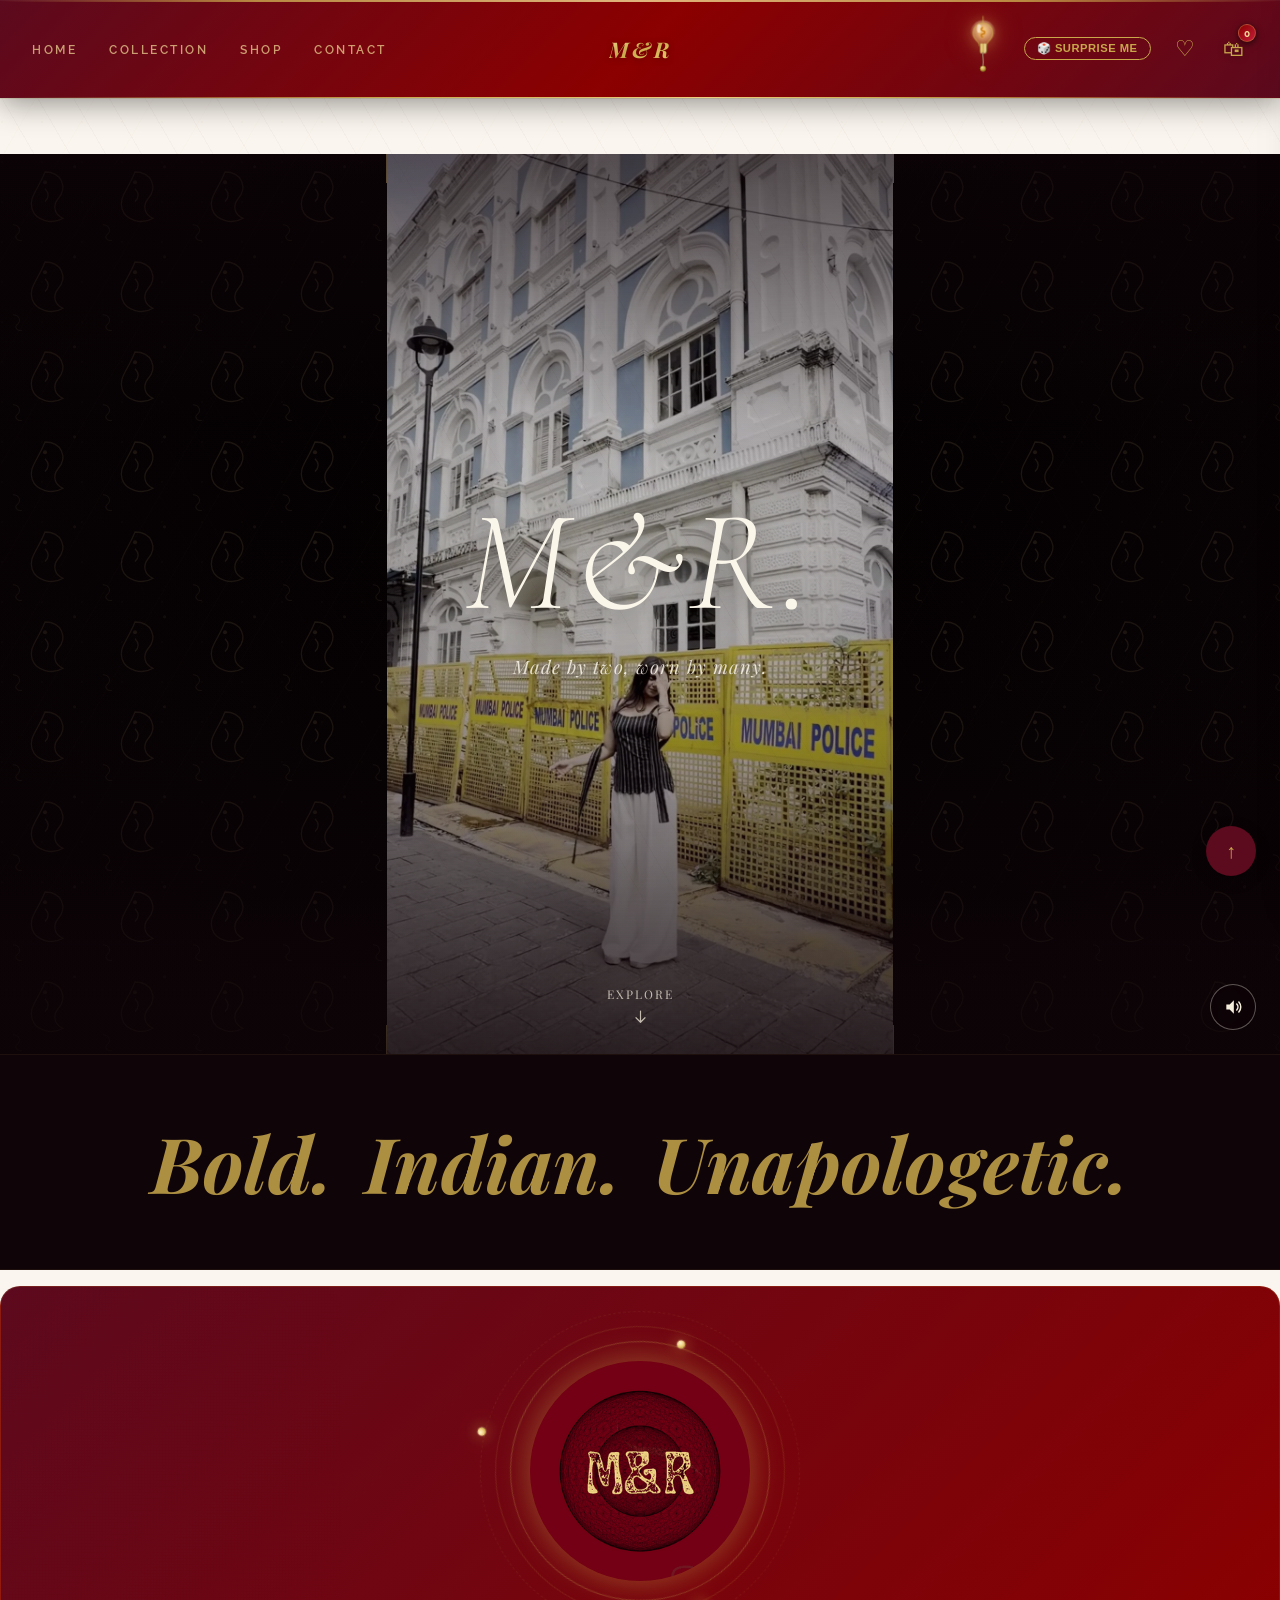
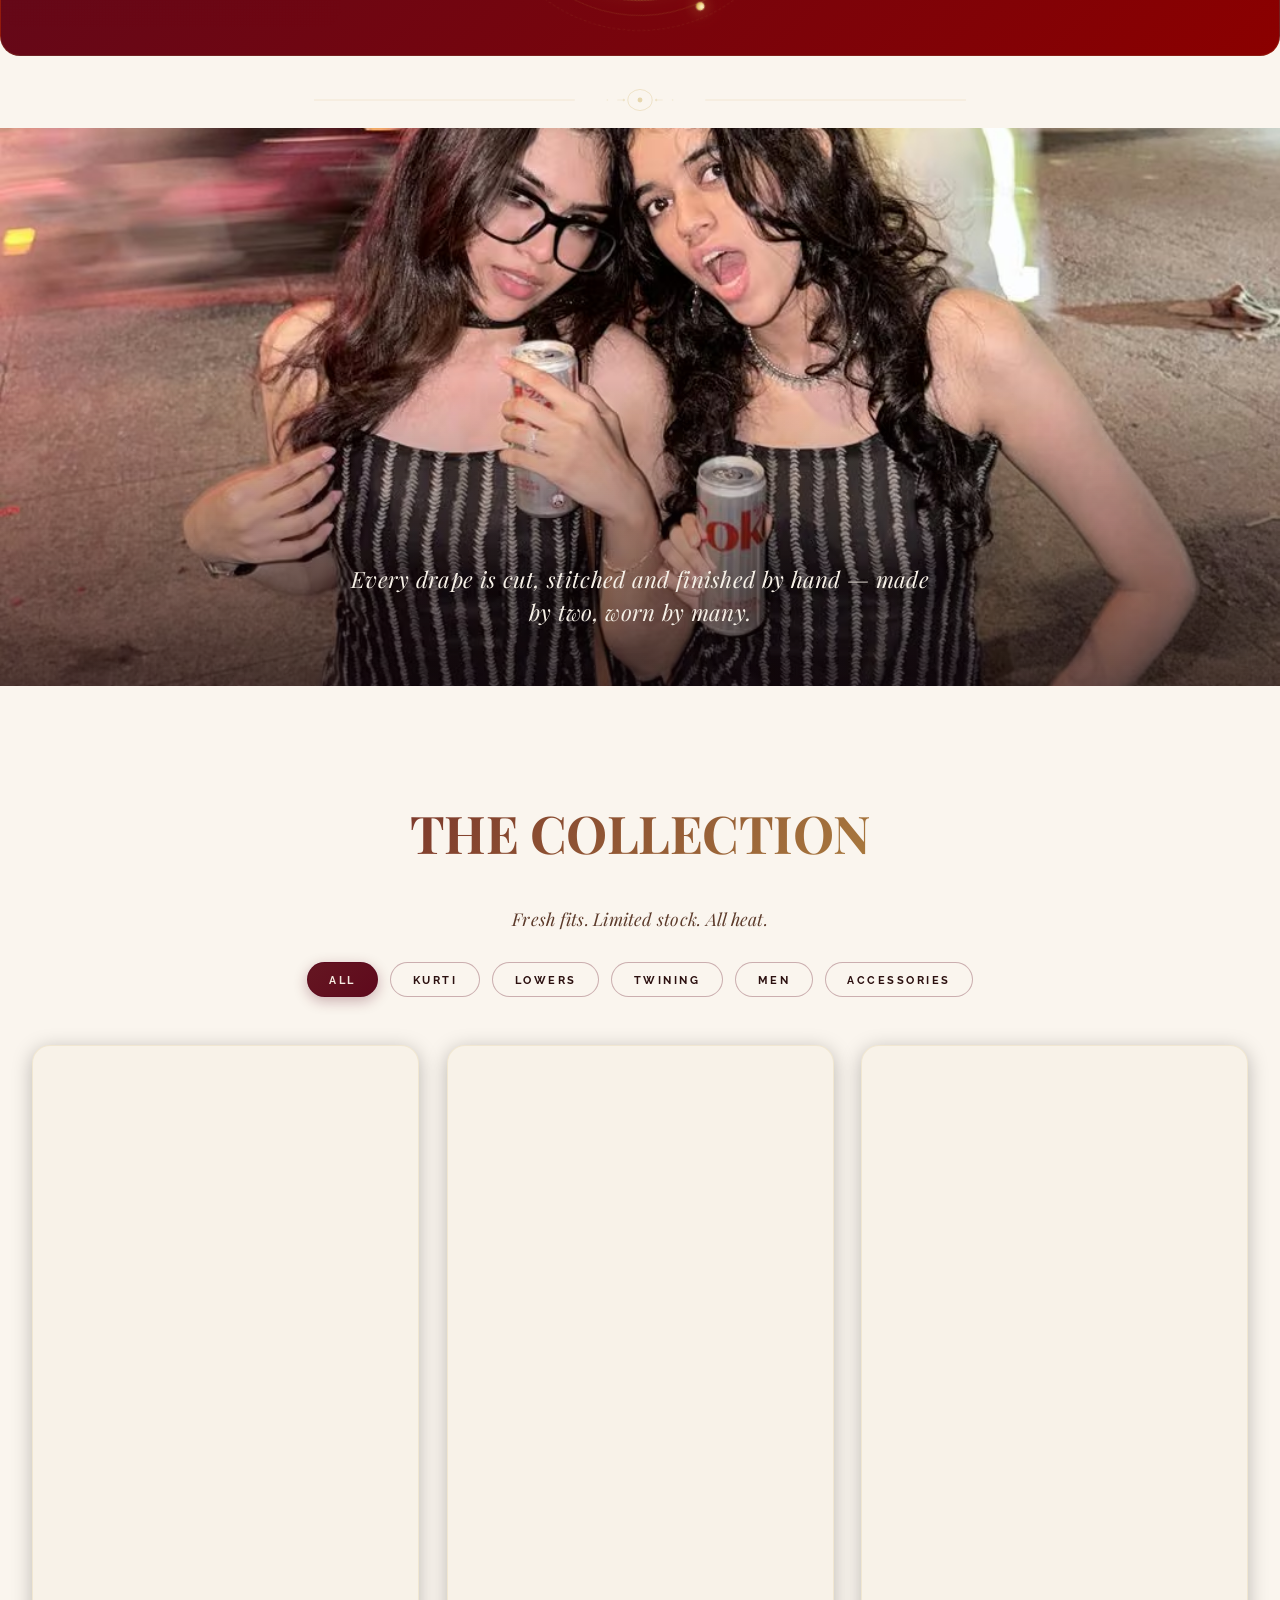
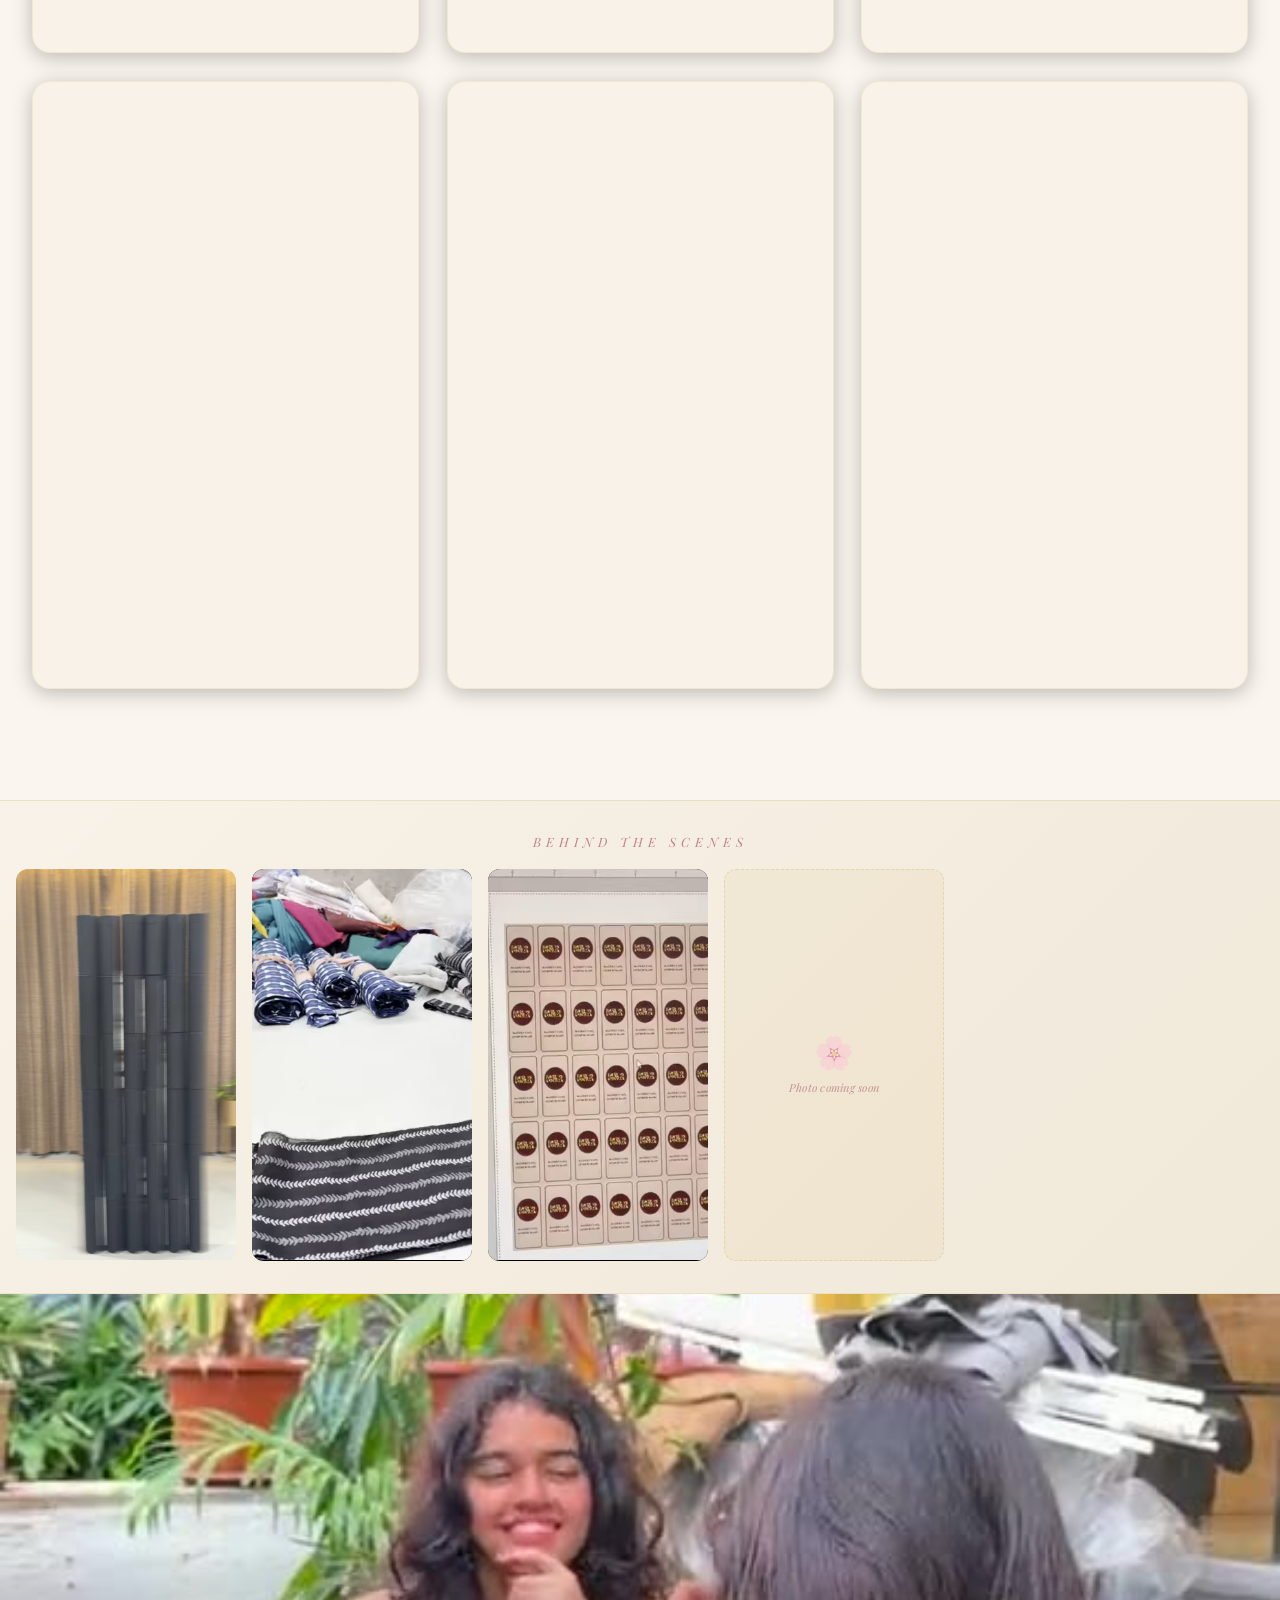
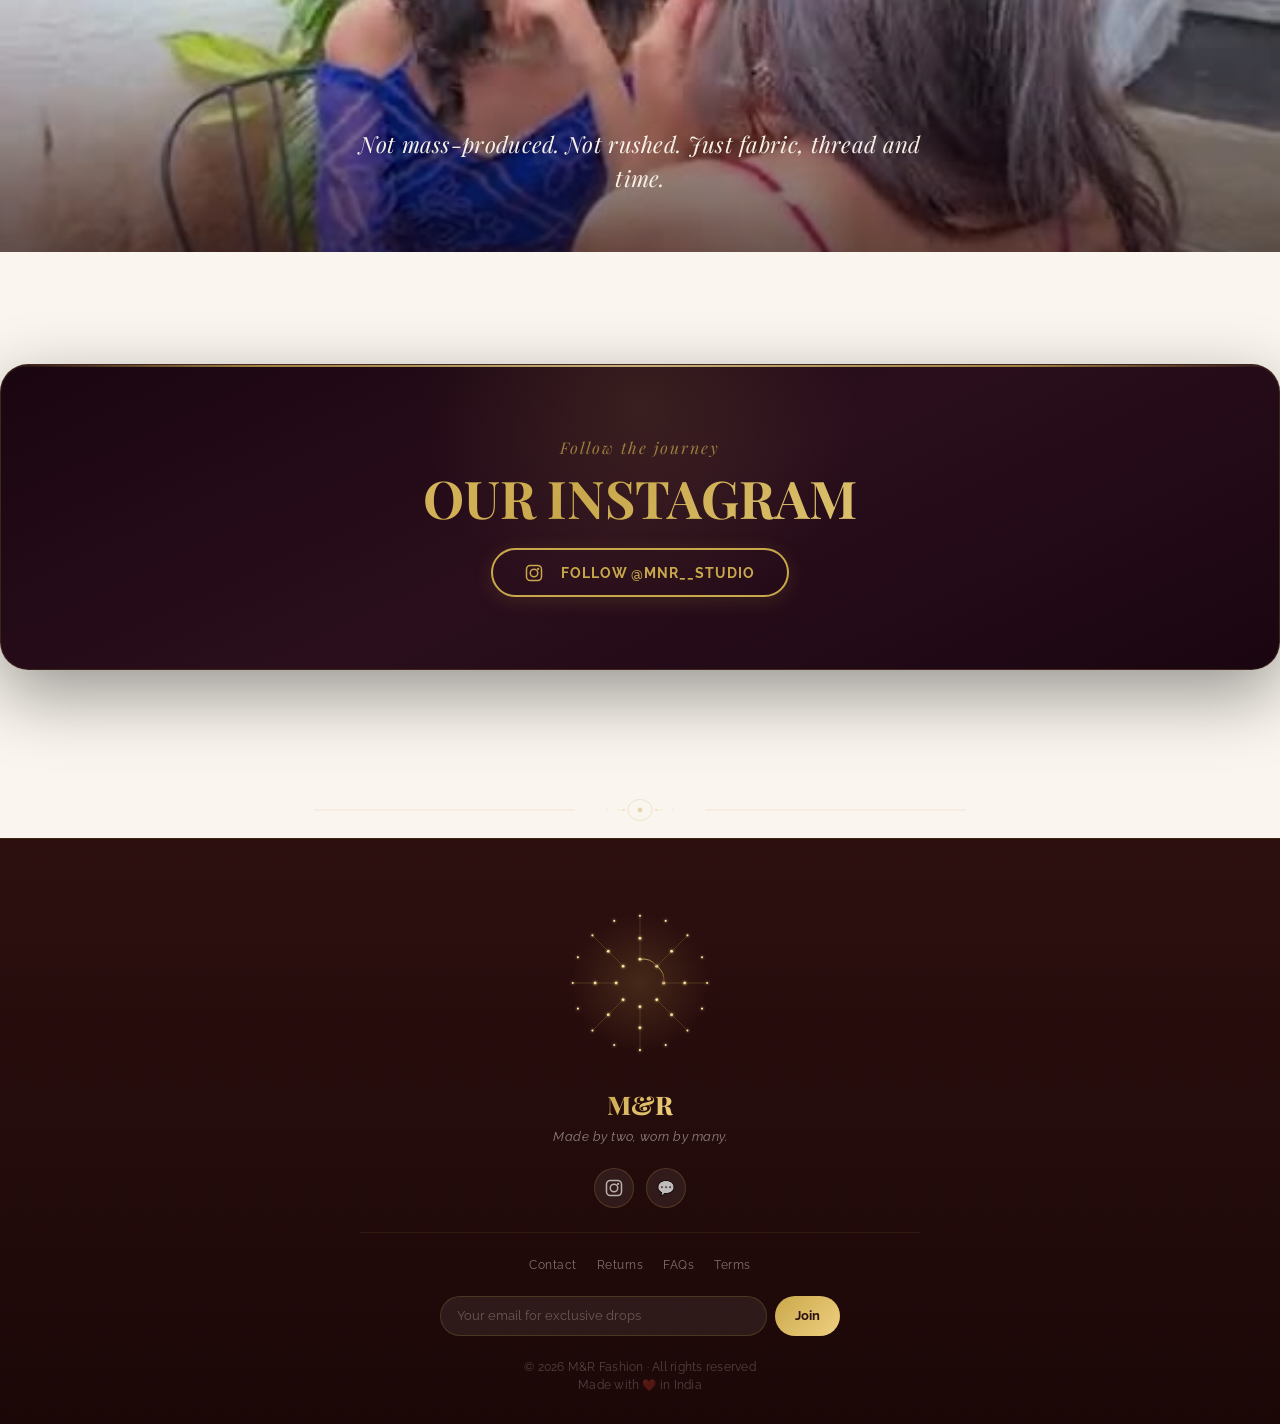
==== commit ba52f822: "Add files via upload" ====
--- a/mnr/index.html
+++ b/mnr/index.html
@@ -1,5 +1,5 @@
 <!DOCTYPE html><html lang="en" prefix="og: https://ogp.me/ns#"><head><meta charset="utf-8"><meta content="width=device-width,initial-scale=1,viewport-fit=cover" name="viewport"><style id="mr-pre-splash">html,body{background:radial-gradient(ellipse 90% 70% at 50% 42%,#300B1C 0%,#1C0712 42%,#0D0308 72%,#06010A 100%)!important;background-attachment:fixed!important}
-#splash{background:radial-gradient(ellipse 90% 70% at 50% 42%,#300B1C 0%,#1C0712 42%,#0D0308 72%,#06010A 100%)!important}</style><link rel="stylesheet" href="styles.css?v=20260822"><script async="" src="https://www.googletagmanager.com/gtag/js?id=G-03K01LYVV7"></script><script>function gtag(){dataLayer.push(arguments)}function ga4Event(a,t){void 0!==gtag&&gtag("event",a,t||{})}window.dataLayer=window.dataLayer||[],gtag("js",new Date),gtag("config","G-03K01LYVV7")</script><script>function fbqEvent(e,t){try{"undefined"!=typeof fbq&&fbq("track",e,t||{})}catch(e){}}!function(e,t,n,c,f,o,a){e.fbq||(f=e.fbq=function(){f.callMethod?f.callMethod.apply(f,arguments):f.queue.push(arguments)},e._fbq||(e._fbq=f),f.push=f,f.loaded=!0,f.version="2.0",f.queue=[],(o=t.createElement(n)).async=!0,o.src="https://connect.facebook.net/en_US/fbevents.js",(a=t.getElementsByTagName(n)[0]).parentNode.insertBefore(o,a))}(window,document,"script"),fbq("init","YOUR_PIXEL_ID"),fbq("track","PageView")</script><noscript><img height="1" src="https://www.facebook.com/tr?id=YOUR_PIXEL_ID&amp;ev=PageView&amp;noscript=1" style="display:none" width="1"></noscript><title>M&amp;R | Indian Ethnic Wear for Modern Women | Kurtas, Saris &amp; Fusion Sets</title><meta content="Shop M&amp;R — bold Indian ethnic fusion wear crafted for the modern woman. Kurtas, saris, palazzos, lehengas &amp; festive sets. New drops every Friday. Free shipping above ₹999. COD available." name="description"><meta content="Indian ethnic wear online, kurta for women, buy sari online, palazzo sets, lehenga online, indo western fusion wear, festive wear women, ethnic fusion fashion India, M&amp;R fashion, bold ethnic wear, modern Indian clothing" name="keywords"><meta content="M&amp;R Fashion" name="author"><meta content="index, follow, max-image-preview:large, max-snippet:-1, max-video-preview:-1" name="robots"><meta content="index, follow" name="googlebot"><link href="https://mnrethnics.in/" rel="canonical"><meta content="IN" name="geo.region"><meta content="India" name="geo.country"><meta content="English" name="language"><link href="https://mnrethnics.in/" hreflang="en-in" rel="alternate"><meta content="website" property="og:type"><meta content="https://mnrethnics.in/" property="og:url"><meta content="M&amp;R | Bold Indian Ethnic Fusion Wear" property="og:title"><meta content="Rooted in tradition. Made to turn heads. Shop kurtas, saris, palazzos &amp; festive sets. New drop every Friday. Free shipping ₹999+." property="og:description"><meta content="https://mnrethnics.in/og-cover.jpg" property="og:image"><meta content="1200" property="og:image:width"><meta content="630" property="og:image:height"><meta content="M&amp;R — Bold Indian Ethnic Fusion Wear for Modern Women" property="og:image:alt"><meta content="M&amp;R Fashion" property="og:site_name"><meta content="en_IN" property="og:locale"><meta content="summary_large_image" name="twitter:card"><meta content="@mnr__studio" name="twitter:site"><meta content="M&amp;R | Bold Indian Ethnic Fusion Wear" name="twitter:title"><meta content="Rooted in tradition. Made to turn heads. Shop premium ethnic wear for the modern Indian woman." name="twitter:description"><meta content="https://mnrethnics.in/og-cover.jpg" name="twitter:image"><meta content="M&amp;R ethnic wear collection" name="twitter:image:alt"><link href="data:image/svg+xml,&lt;svg xmlns='http://www.w3.org/2000/svg' viewBox='0 0 64 64'&gt;&lt;rect width='64' height='64' rx='12' fill='%238B0000'/&gt;&lt;text x='50%25' y='54%25' dominant-baseline='middle' text-anchor='middle' font-family='serif' font-weight='bold' font-size='36' fill='%23D4AF37'&gt;M&lt;/text&gt;&lt;/svg&gt;" rel="icon" type="image/svg+xml"><link href="data:image/svg+xml,&lt;svg xmlns='http://www.w3.org/2000/svg' viewBox='0 0 64 64'&gt;&lt;rect width='64' height='64' rx='12' fill='%238B0000'/&gt;&lt;text x='50%25' y='54%25' dominant-baseline='middle' text-anchor='middle' font-family='serif' font-weight='bold' font-size='36' fill='%23D4AF37'&gt;M&lt;/text&gt;&lt;/svg&gt;" rel="apple-touch-icon"><meta content="#FAF5EE" name="theme-color"><meta content="#8B0000" name="msapplication-TileColor"><meta content="yes" name="mobile-web-app-capable"><meta content="yes" name="apple-mobile-web-app-capable"><meta content="default" name="apple-mobile-web-app-status-bar-style"><meta content="M&amp;R Fashion" name="apple-mobile-web-app-title"><script type="application/ld+json">{
+#splash{background:radial-gradient(ellipse 90% 70% at 50% 42%,#300B1C 0%,#1C0712 42%,#0D0308 72%,#06010A 100%)!important}</style><link rel="stylesheet" href="styles.css?v=20260822"><script async="" src="https://www.googletagmanager.com/gtag/js?id=G-03K01LYVV7"></script><script>function gtag(){dataLayer.push(arguments)}function ga4Event(a,t){void 0!==gtag&&gtag("event",a,t||{})}window.dataLayer=window.dataLayer||[],gtag("js",new Date),gtag("config","G-03K01LYVV7")</script><script>function fbqEvent(e,t){try{"undefined"!=typeof fbq&&fbq("track",e,t||{})}catch(e){}}!function(e,t,n,c,f,o,a){e.fbq||(f=e.fbq=function(){f.callMethod?f.callMethod.apply(f,arguments):f.queue.push(arguments)},e._fbq||(e._fbq=f),f.push=f,f.loaded=!0,f.version="2.0",f.queue=[],(o=t.createElement(n)).async=!0,o.src="https://connect.facebook.net/en_US/fbevents.js",(a=t.getElementsByTagName(n)[0]).parentNode.insertBefore(o,a))}(window,document,"script"),fbq("init","YOUR_PIXEL_ID"),fbq("track","PageView")</script><noscript><img height="1" src="https://www.facebook.com/tr?id=YOUR_PIXEL_ID&amp;ev=PageView&amp;noscript=1" style="display:none" width="1"></noscript><title>M&amp;R | Indian Ethnic Wear for Modern Women | Kurtas, Saris &amp; Fusion Sets</title><meta content="Shop M&amp;R — bold Indian ethnic fusion wear crafted for the modern woman. Kurtas, saris, palazzos, lehengas &amp; festive sets. New drops every Friday. Free shipping above ₹999. Secure online payments." name="description"><meta content="Indian ethnic wear online, kurta for women, buy sari online, palazzo sets, lehenga online, indo western fusion wear, festive wear women, ethnic fusion fashion India, M&amp;R fashion, bold ethnic wear, modern Indian clothing" name="keywords"><meta content="M&amp;R Fashion" name="author"><meta content="index, follow, max-image-preview:large, max-snippet:-1, max-video-preview:-1" name="robots"><meta content="index, follow" name="googlebot"><link href="https://mnrethnics.in/" rel="canonical"><meta content="IN" name="geo.region"><meta content="India" name="geo.country"><meta content="English" name="language"><link href="https://mnrethnics.in/" hreflang="en-in" rel="alternate"><meta content="website" property="og:type"><meta content="https://mnrethnics.in/" property="og:url"><meta content="M&amp;R | Bold Indian Ethnic Fusion Wear" property="og:title"><meta content="Rooted in tradition. Made to turn heads. Shop kurtas, saris, palazzos &amp; festive sets. New drop every Friday. Free shipping ₹999+." property="og:description"><meta content="https://mnrethnics.in/og-cover.jpg" property="og:image"><meta content="1200" property="og:image:width"><meta content="630" property="og:image:height"><meta content="M&amp;R — Bold Indian Ethnic Fusion Wear for Modern Women" property="og:image:alt"><meta content="M&amp;R Fashion" property="og:site_name"><meta content="en_IN" property="og:locale"><meta content="summary_large_image" name="twitter:card"><meta content="@mnr__studio" name="twitter:site"><meta content="M&amp;R | Bold Indian Ethnic Fusion Wear" name="twitter:title"><meta content="Rooted in tradition. Made to turn heads. Shop premium ethnic wear for the modern Indian woman." name="twitter:description"><meta content="https://mnrethnics.in/og-cover.jpg" name="twitter:image"><meta content="M&amp;R ethnic wear collection" name="twitter:image:alt"><link href="data:image/svg+xml,&lt;svg xmlns='http://www.w3.org/2000/svg' viewBox='0 0 64 64'&gt;&lt;rect width='64' height='64' rx='12' fill='%238B0000'/&gt;&lt;text x='50%25' y='54%25' dominant-baseline='middle' text-anchor='middle' font-family='serif' font-weight='bold' font-size='36' fill='%23D4AF37'&gt;M&lt;/text&gt;&lt;/svg&gt;" rel="icon" type="image/svg+xml"><link href="data:image/svg+xml,&lt;svg xmlns='http://www.w3.org/2000/svg' viewBox='0 0 64 64'&gt;&lt;rect width='64' height='64' rx='12' fill='%238B0000'/&gt;&lt;text x='50%25' y='54%25' dominant-baseline='middle' text-anchor='middle' font-family='serif' font-weight='bold' font-size='36' fill='%23D4AF37'&gt;M&lt;/text&gt;&lt;/svg&gt;" rel="apple-touch-icon"><meta content="#FAF5EE" name="theme-color"><meta content="#8B0000" name="msapplication-TileColor"><meta content="yes" name="mobile-web-app-capable"><meta content="yes" name="apple-mobile-web-app-capable"><meta content="default" name="apple-mobile-web-app-status-bar-style"><meta content="M&amp;R Fashion" name="apple-mobile-web-app-title"><script type="application/ld+json">{
       "@context": "https://schema.org",
       "@type": "ClothingStore",
       "name": "M&R Fashion",
@@ -254,4 +254,4 @@
       }
     }
   ]
-}</script><link href="https://fonts.googleapis.com" rel="preconnect"><link crossorigin="" href="https://fonts.gstatic.com" rel="preconnect"><link href="https://mr-backend-lr9l.onrender.com" rel="preconnect"><link href="https://script.google.com" rel="preconnect"><link href="https://mr-backend-lr9l.onrender.com" rel="dns-prefetch"><link href="https://script.google.com" rel="dns-prefetch"><link as="image" fetchpriority="high" href="hero-poster.webp" rel="preload" type="image/webp"><link href="https://fonts.googleapis.com/css2?family=Playfair+Display:ital,wght@0,400;0,700;0,800;1,400&amp;family=Raleway:wght@400;500;600;700&amp;family=Dancing+Script:wght@400;600;700&amp;family=Cormorant+Garamond:ital,wght@0,300;0,400;0,500;1,300&amp;display=swap" media="print" onload='this.media="all"' rel="stylesheet"><noscript><link href="https://fonts.googleapis.com/css2?family=Playfair+Display:ital,wght@0,400;0,700;0,800;1,400&amp;family=Raleway:wght@400;500;600;700&amp;family=Dancing+Script:wght@400;600;700&amp;family=Cormorant+Garamond:ital,wght@0,300;0,400;0,500;1,300&amp;display=swap" rel="stylesheet"></noscript></head><body class="light-mode" itemscope="" itemtype="https://schema.org/WebPage"><div id="splash"><div class="splash-bg"></div><div class="splash-vignette"></div><div class="splash-scanline"></div><div class="splash-curtain-left"></div><div class="splash-curtain-right"></div><div class="splash-particles"><div class="sp" style="width:3px;height:3px;left:12%;top:30%;--d:2.8s;--delay:1.2s;--op:0.7;"></div><div class="sp" style="width:2px;height:2px;left:25%;top:60%;--d:3.2s;--delay:1.5s;--op:0.5;"></div><div class="sp" style="width:4px;height:4px;left:38%;top:20%;--d:2.5s;--delay:1.8s;--op:0.6;"></div><div class="sp" style="width:2px;height:2px;left:55%;top:70%;--d:3.0s;--delay:1.3s;--op:0.4;"></div><div class="sp" style="width:3px;height:3px;left:68%;top:40%;--d:2.7s;--delay:1.6s;--op:0.7;"></div><div class="sp" style="width:2px;height:2px;left:78%;top:25%;--d:3.4s;--delay:1.4s;--op:0.5;"></div><div class="sp" style="width:3px;height:3px;left:88%;top:55%;--d:2.9s;--delay:1.7s;--op:0.6;"></div><div class="sp" style="width:2px;height:2px;left:18%;top:75%;--d:3.1s;--delay:2.0s;--op:0.4;"></div><div class="sp" style="width:4px;height:4px;left:45%;top:85%;--d:2.6s;--delay:1.9s;--op:0.5;"></div><div class="sp" style="width:2px;height:2px;left:72%;top:15%;--d:3.3s;--delay:2.1s;--op:0.6;"></div></div><div class="splash-center"><div class="splash-ornament-top"><div class="splash-orn-line"></div><div class="splash-orn-diamond"></div><div class="splash-orn-line r"></div></div><div class="splash-logo-wrap" id="splashLogoWrap"><span class="splash-letter splash-letter-M">M</span> <span class="splash-letter splash-letter-amp">&amp;</span> <span class="splash-letter splash-letter-R">R</span></div><div class="splash-particle-canvas-wrap" id="splashParticleCanvasWrap"><canvas class="splash-particle-canvas" id="splashParticleCanvas"></canvas></div><div class="splash-tagline">Indian Ethnic Fusion</div><div class="splash-ornament-bottom"><div class="splash-progress-dot"></div><div class="splash-progress-track"><div class="splash-progress-fill"></div></div><div class="splash-progress-dot"></div></div></div></div><div id="ambientGlowOverlay"></div><a class="skip-to-content" href="#main-content" style="position:absolute;left:-9999px;top:0;z-index:var(--z-system-99999, 99999);background:#8B0000;color:#D4AF37;padding:0.5rem 1rem;font-weight:700;border-radius:0 0 8px 0;">Skip to main content</a><canvas id="confetti-canvas"></canvas><canvas id="kaleidoscope-canvas"></canvas><button class="wheel-trigger" id="wheelTrigger" onclick="openWheel()">🎰 Spin &amp; Win</button><main id="main-content"><button class="spin-navbar-bar" id="spinNavbarBar" onclick="openWheel()">🎰 Spin &amp; Win</button><div class="wheel-overlay" id="wheelOverlay" style="display:none;"><div class="wheel-modal"><button aria-label="Close" class="u-close" onclick="closeWheel()" style="position:absolute;top:1rem;right:1rem;">✕</button><div class="wheel-badge">✦ Exclusive Offer</div><h2 class="wheel-title">Spin &amp; Win!</h2><p class="wheel-subtitle">Enter your WhatsApp number &amp; spin for a surprise discount on your first order</p><div class="wheel-step" id="wheelStep1"><div class="wheel-canvas-wrap"><div class="wheel-pointer">▼</div><canvas height="260" id="wheelCanvas" width="260"></canvas><button class="wheel-center-btn" id="wheelCenterBtn" onclick="startSpin()">SPIN!</button></div><div class="wheel-phone-wrap"><div class="wheel-phone-prefix">🇮🇳 +91</div><input autocapitalize="off" autocomplete="off" autocorrect="off" class="wheel-phone-input" id="wheelPhone" inputmode="numeric" maxlength="10" pattern="[0-9]{10}" placeholder="Enter your number" spellcheck="false" type="tel"></div><button class="wheel-spin-btn" id="wheelSpinBtn" onclick="startSpin()">SPIN THE WHEEL 🎰</button><p class="wheel-terms">By spinning you agree to receive offers on WhatsApp. One spin per customer.</p></div><div class="wheel-result" id="wheelResult"><span class="wheel-prize-icon" id="prizeIcon">🎉</span><div class="wheel-prize-label" id="prizeLabel">10% OFF</div><p class="wheel-prize-desc" id="prizeDesc">Apply at checkout to save on your first order</p><div class="wheel-coupon-box"><span class="wheel-coupon-code" id="prizeCoupon">MR10</span> <button class="wheel-copy-btn" onclick="copyCoupon()">Copy</button></div><p class="wheel-expiry" id="prizeExpiry">⏰ Expires at midnight tonight</p><button class="wheel-shop-btn" onclick="closeWheel(),scrollToShop()">Shop Now &amp; Use Code →</button></div></div></div><div class="overlay" id="overlay" onclick="closeAll()"></div><div id="toast"></div><div class="shake-confetti" id="shakeConfetti"></div><div class="shake-overlay" id="shakeOverlay"><div class="shake-card" id="shakeCard"><button aria-label="Close" class="shake-close" onclick="closeShake()">✕</button><div class="shake-universe">The universe chose this for you</div><div class="combo-items"><div class="combo-item" onclick="closeShake();setTimeout(()=&gt;openProductPage(1),200);" style="cursor:pointer;"><div class="combo-item-img" style="overflow:hidden;padding:0;background:#1a1a1a;"><img alt="Ratri" id="comboRatriPhoto" src="" style="width:100%;height:100%;object-fit:cover;display:none;border-radius:12px;"><span id="comboRatriIcon" style="font-size:1.3rem;">👘</span></div><div class="combo-item-label">Ratri</div><div class="combo-item-sub">Block-Print Kurti</div></div><div class="combo-plus">+</div><div class="combo-item" onclick="closeShake();setTimeout(()=&gt;openProductPage(9),200);" style="cursor:pointer;"><div class="combo-item-img" style="overflow:hidden;padding:0;background:#1a1a1a;"><img alt="Jhumka" id="comboJhumkaPhoto" src="" style="width:100%;height:100%;object-fit:cover;display:none;border-radius:12px;"><span id="comboJhumkaIcon" style="font-size:1.3rem;">💍</span></div><div class="combo-item-label">Statement Jhumka</div><div class="combo-item-sub">Handcrafted Silver</div></div></div><div class="combo-divider"></div><p class="shake-product-desc">Dark as midnight, adorned in handcrafted silver — styled to move together.</p><div class="combo-size-row"><span class="combo-size-label">Select Size</span><div class="combo-sizes" id="comboSizes"><button class="combo-size-btn active" onclick='selectComboSize(this,"XS")'>XS</button> <button class="combo-size-btn" onclick='selectComboSize(this,"S")'>S</button> <button class="combo-size-btn" onclick='selectComboSize(this,"M")'>M</button> <button class="combo-size-btn" onclick='selectComboSize(this,"L")'>L</button></div></div><div class="shake-product-price"><span class="shake-price-now">₹1,749</span> <span class="shake-price-was">₹1,998</span> <span class="shake-discount">Save ₹249</span></div><button class="shake-bag-btn" onclick="shakeComboAddToBag()">Add Combo to Bag</button></div></div><nav aria-label="Main navigation" class="navbar" id="navbar" role="navigation"><div class="nav-container"><div aria-label="Menu" class="mobile-menu-btn" onclick="openDrawer()">☰</div><ul class="nav-links"><li><a href="javascript:void(0)" onclick='silkTransition("home")'>Home</a></li><li><a href="javascript:void(0)" onclick='silkTransition("shop")'>Collection</a></li><li><a href="javascript:void(0)" onclick='silkTransition("shop")'>Shop</a></li><li><a href="javascript:void(0)" onclick='silkTransition("contact")'>Contact</a></li></ul><a aria-label="M&amp;R Home" class="logo" href="javascript:void(0)" onclick='window.scrollTo({top:0,behavior:"smooth"})' style="position:absolute;left:50%;transform:translateX(-50%);"><span class="logo-text">M&amp;R</span></a><div class="nav-right"><div aria-pressed="true" class="bulb-toggle header-bulb" id="headerBulbToggle"><svg aria-hidden="true" class="bulb-svg" height="65" viewbox="0 0 44 84" width="34"><defs><radialgradient cx="50%" cy="38%" id="bulbAuraGradH" r="55%"><stop offset="0%" stop-color="#fff2c4" stop-opacity="0.9"></stop><stop offset="100%" stop-color="#fff2c4" stop-opacity="0"></stop></radialgradient><radialgradient cx="35%" cy="28%" id="bulbGlassOffH" r="80%"><stop offset="0%" stop-color="#8790a8"></stop><stop offset="55%" stop-color="#565b70"></stop><stop offset="100%" stop-color="#33364a"></stop></radialgradient><radialgradient cx="35%" cy="28%" id="bulbGlassOnH" r="80%"><stop offset="0%" stop-color="#fffbea"></stop><stop offset="55%" stop-color="#ffdd80"></stop><stop offset="100%" stop-color="#cf9a2e"></stop></radialgradient><lineargradient id="bulbBaseGradH" x1="0%" x2="100%" y1="0%" y2="0%"><stop offset="0%" stop-color="#8a6a1c"></stop><stop offset="22%" stop-color="#f5da96"></stop><stop offset="50%" stop-color="#c9a84c"></stop><stop offset="78%" stop-color="#fbe8b0"></stop><stop offset="100%" stop-color="#7a5c17"></stop></lineargradient><radialgradient cx="35%" cy="28%" id="bulbKnobGradH" r="75%"><stop offset="0%" stop-color="#F5DD96"></stop><stop offset="60%" stop-color="#C9A84C"></stop><stop offset="100%" stop-color="#8B6B1F"></stop></radialgradient></defs><g aria-label="Toggle light and dark mode" class="bulb-head" role="button" tabindex="0"><ellipse class="bulb-aura" cx="22" cy="23" fill="url(#bulbAuraGradH)" rx="15" ry="15"></ellipse><line class="bulb-wire" x1="22" x2="22" y1="0" y2="9"></line><path class="bulb-glass-off" d="M22 9c-7.2 0-12.8 5.7-12.8 12.9 0 5.1 2.7 8.2 5.6 11 1.7 1.6 2.7 3.1 2.7 5.4h9c0-2.3 1-3.8 2.7-5.4 2.9-2.8 5.6-5.9 5.6-11C34.8 14.7 29.2 9 22 9z" fill="url(#bulbGlassOffH)"></path><path class="bulb-glass-on" d="M22 9c-7.2 0-12.8 5.7-12.8 12.9 0 5.1 2.7 8.2 5.6 11 1.7 1.6 2.7 3.1 2.7 5.4h9c0-2.3 1-3.8 2.7-5.4 2.9-2.8 5.6-5.9 5.6-11C34.8 14.7 29.2 9 22 9z" fill="url(#bulbGlassOnH)"></path><ellipse class="bulb-highlight" cx="17" cy="16.5" rx="2.8" ry="5.6" transform="rotate(-24 17 16.5)"></ellipse><path class="bulb-filament" d="M22 15c-3 0-3 4 0 4s3 4 0 4s-3 4 0 4"></path><path class="bulb-base-cap" d="M17.6 35.4h8.8l0.9 3.1v7.2c0 1.5-1.2 2.4-2.6 2.4h-4.4c-1.4 0-2.6-.9-2.6-2.4v-7.2z" fill="url(#bulbBaseGradH)"></path><ellipse class="bulb-base-cap" cx="22" cy="46.7" fill="url(#bulbBaseGradH)" rx="4.2" ry="1.1"></ellipse></g><g aria-label="Pull the cord to toggle light and dark mode" class="bulb-cord-hit" role="button" tabindex="0"><rect fill="transparent" height="32" width="18" x="13" y="46"></rect><g class="bulb-cord-group"><path class="bulb-cord" d="M22 47.6c-1 5 1.4 8.6 0 17.4"></path><circle class="bulb-cord-knob" cx="22" cy="68" fill="url(#bulbKnobGradH)" r="3.7"></circle></g></g></svg></div><button id="desktopShakeBtn" onclick="triggerShakeSurprise()" style="background:none;border:1.5px solid var(--rich-gold);border-radius:20px;padding:4px 12px;cursor:pointer;font-size:0.7rem;font-weight:700;color:var(--rich-gold);letter-spacing:0.5px;display:none;" title="Shake for a surprise combo!">🎲 SURPRISE ME</button><div aria-label="Open wishlist, 0 items" class="wishlist-icon" id="wishlistIconBtn" onclick="toggleWishlistSidebar()" onkeydown='"Enter"!==event.key&&" "!==event.key||(event.preventDefault(),toggleWishlistSidebar())' role="button" tabindex="0"><span aria-hidden="true">♡</span> <span aria-hidden="true" class="wishlist-count" id="wishlistCount">0</span></div><div aria-label="Open cart, 0 items" class="cart-icon" id="cartIconBtn" onclick="toggleCart()" onkeydown='"Enter"!==event.key&&" "!==event.key||(event.preventDefault(),toggleCart())' role="button" tabindex="0"><span aria-hidden="true">🛍</span><div aria-hidden="true" class="bangle-stack" id="bangleStack"><div class="bangle-wrist"></div></div><span aria-hidden="true" class="cart-count" id="cartCount">0</span></div></div></div></nav><div class="mobile-drawer" id="mobileDrawer"><div class="drawer-header"><span class="logo-text" style="font-size:1.1rem;">M&amp;R</span> <button aria-label="Close menu" class="drawer-close" onclick="closeDrawer()">✕</button></div><ul class="drawer-nav"><li><a href="javascript:void(0)" onclick='closeDrawer(),silkTransition("home")'>Home</a></li><li><a href="javascript:void(0)" onclick='closeDrawer(),silkTransition("shop")'>Collection</a></li><li><a href="javascript:void(0)" onclick='closeDrawer(),silkTransition("shop")'>Shop</a></li><li><a href="javascript:void(0)" onclick='closeDrawer(),silkTransition("contact")'>Contact</a></li></ul><div class="drawer-theme-toggle"><div aria-pressed="true" class="bulb-toggle" id="drawerThemeBtn"><svg aria-hidden="true" class="bulb-svg" height="99" viewbox="0 0 44 84" width="52"><defs><radialgradient cx="50%" cy="38%" id="bulbAuraGradDw" r="55%"><stop offset="0%" stop-color="#fff2c4" stop-opacity="0.9"></stop><stop offset="100%" stop-color="#fff2c4" stop-opacity="0"></stop></radialgradient><radialgradient cx="35%" cy="28%" id="bulbGlassOffDw" r="80%"><stop offset="0%" stop-color="#8790a8"></stop><stop offset="55%" stop-color="#565b70"></stop><stop offset="100%" stop-color="#33364a"></stop></radialgradient><radialgradient cx="35%" cy="28%" id="bulbGlassOnDw" r="80%"><stop offset="0%" stop-color="#fffbea"></stop><stop offset="55%" stop-color="#ffdd80"></stop><stop offset="100%" stop-color="#cf9a2e"></stop></radialgradient><lineargradient id="bulbBaseGradDw" x1="0%" x2="100%" y1="0%" y2="0%"><stop offset="0%" stop-color="#8a6a1c"></stop><stop offset="22%" stop-color="#f5da96"></stop><stop offset="50%" stop-color="#c9a84c"></stop><stop offset="78%" stop-color="#fbe8b0"></stop><stop offset="100%" stop-color="#7a5c17"></stop></lineargradient><radialgradient cx="35%" cy="28%" id="bulbKnobGradDw" r="75%"><stop offset="0%" stop-color="#F5DD96"></stop><stop offset="60%" stop-color="#C9A84C"></stop><stop offset="100%" stop-color="#8B6B1F"></stop></radialgradient></defs><g aria-label="Toggle light and dark mode" class="bulb-head" role="button" tabindex="0"><ellipse class="bulb-aura" cx="22" cy="23" fill="url(#bulbAuraGradDw)" rx="15" ry="15"></ellipse><line class="bulb-wire" x1="22" x2="22" y1="0" y2="9"></line><path class="bulb-glass-off" d="M22 9c-7.2 0-12.8 5.7-12.8 12.9 0 5.1 2.7 8.2 5.6 11 1.7 1.6 2.7 3.1 2.7 5.4h9c0-2.3 1-3.8 2.7-5.4 2.9-2.8 5.6-5.9 5.6-11C34.8 14.7 29.2 9 22 9z" fill="url(#bulbGlassOffDw)"></path><path class="bulb-glass-on" d="M22 9c-7.2 0-12.8 5.7-12.8 12.9 0 5.1 2.7 8.2 5.6 11 1.7 1.6 2.7 3.1 2.7 5.4h9c0-2.3 1-3.8 2.7-5.4 2.9-2.8 5.6-5.9 5.6-11C34.8 14.7 29.2 9 22 9z" fill="url(#bulbGlassOnDw)"></path><ellipse class="bulb-highlight" cx="17" cy="16.5" rx="3" ry="6.2" transform="rotate(-24 17 16.5)"></ellipse><path class="bulb-filament" d="M22 15c-3 0-3 4 0 4s3 4 0 4s-3 4 0 4"></path><path class="bulb-base-cap" d="M17.8 35.4 L26.2 35.4 L27 38.3 L17 38.3 Z" fill="url(#bulbBaseGradDw)"></path><rect class="bulb-base-cap" fill="url(#bulbBaseGradDw)" height="8.4" rx="1" width="10" x="17" y="38.3"></rect><path class="bulb-base-thread" d="M17 40.1 L27 41.5 M17 42.5 L27 43.9 M17 44.9 L27 46.2"></path><ellipse class="bulb-base-cap" cx="22" cy="46.7" fill="url(#bulbBaseGradDw)" rx="4.6" ry="1.3"></ellipse><circle cx="22" cy="47.3" fill="#3a3a3a" r="1.2"></circle></g><g aria-label="Pull the cord to toggle light and dark mode" class="bulb-cord-hit" role="button" tabindex="0"><rect fill="transparent" height="32" width="18" x="13" y="46"></rect><g class="bulb-cord-group"><path class="bulb-cord" d="M22 47.6c-1 5 1.4 8.6 0 17.4"></path><circle class="bulb-cord-knob" cx="22" cy="68" fill="url(#bulbKnobGradDw)" r="3.7"></circle></g></g></svg></div><span class="bulb-theme-label" id="drawerThemeLabel">Pull for dark mode</span></div><div class="drawer-whatsapp"><a class="drawer-whatsapp-btn" href="https://wa.me/919326405866" rel="noopener" target="_blank"><span>💬</span> Chat with us on WhatsApp</a></div><div class="drawer-footer"><p>M&amp;R · Indian Ethnic Fusion</p></div></div><section class="hero-video-section" id="home"><div aria-hidden="true" class="hero-petals" id="heroPetals"></div><canvas aria-hidden="true" class="hero-video-fill"></canvas><div aria-hidden="true" class="hero-video-deco"><div class="hero-video-frame"><span class="hero-frame-corner tl"></span> <span class="hero-frame-corner tr"></span> <span class="hero-frame-corner bl"></span> <span class="hero-frame-corner br"></span></div></div><video aria-hidden="true" class="hero-video" controlslist="nodownload noplaybackrate noremoteplayback" disablepictureinpicture="" loop="" muted="" playsinline="" poster="hero-poster.webp" preload="metadata" tabindex="-1" webkit-playsinline=""><source media="(max-width: 700px)" src="hero-video-mobile.mp4" type="video/mp4"><source src="hero-video.mp4" type="video/mp4"></video><div class="hero-video-scrim"></div><button aria-label="Mute video" aria-pressed="true" class="hero-sound-btn" id="heroSoundBtn" onclick="toggleHeroSound()" type="button"><svg aria-hidden="true" class="hero-sound-icon icon-muted" fill="none" viewbox="0 0 24 24"><path d="M4 9v6h4l5 5V4L8 9H4z" fill="currentColor"></path><line stroke="currentColor" stroke-linecap="round" stroke-width="1.8" x1="16" x2="21" y1="9" y2="15"></line><line stroke="currentColor" stroke-linecap="round" stroke-width="1.8" x1="21" x2="16" y1="9" y2="15"></line></svg> <svg aria-hidden="true" class="hero-sound-icon icon-unmuted" fill="none" viewbox="0 0 24 24"><path d="M4 9v6h4l5 5V4L8 9H4z" fill="currentColor"></path><path d="M16.5 8.5a5 5 0 0 1 0 7" stroke="currentColor" stroke-linecap="round" stroke-width="1.8"></path><path d="M19 6a9 9 0 0 1 0 12" stroke="currentColor" stroke-linecap="round" stroke-width="1.8"></path></svg></button><div class="hero-video-content"><h1 class="hero-video-title">M&amp;R.</h1><p class="hero-video-subtitle" id="heroSubtitle">Made by two, worn by many.</p></div><a aria-label="Scroll to shop the collection" class="hero-scroll-cue" href="#shop" onclick="event.preventDefault(),scrollToShop()"><span>Explore</span> <svg aria-hidden="true" fill="none" viewbox="0 0 24 24"><path d="M12 4v15M12 19l-6-6M12 19l6-6" stroke="currentColor" stroke-linecap="round" stroke-linejoin="round" stroke-width="1.6"></path></svg></a></section><div class="manifesto-section" id="manifesto"><div class="manifesto-word" data-delay="0">Bold.</div><div class="manifesto-word" data-delay="1">Indian.</div><div class="manifesto-word" data-delay="2">Unapologetic.</div></div><div class="trust-section texture-overlay"><div class="trust-particles" id="trustParticles"></div><div class="trust-logo-wrap"><div class="trust-orbit"></div><div class="trust-orbit"></div><div class="trust-orbit"></div><img alt="M&amp;R Logo" class="trust-logo-img" decoding="async" loading="lazy" onerror='this.style.display="none",this.nextElementSibling.style.display="flex"' src="mr-logo.png"><div class="trust-logo-fallback">M&amp;R</div></div></div><div aria-hidden="true" class="ethnic-divider"><svg preserveaspectratio="xMidYMid meet" viewbox="0 0 800 40" xmlns="http://www.w3.org/2000/svg"><line stroke="rgba(201,168,76,0.25)" stroke-width="1" x1="0" x2="320" y1="20" y2="20"></line><g transform="translate(400,20)"><circle cx="0" cy="0" fill="rgba(201,168,76,0.5)" r="3"></circle><circle cx="-20" cy="0" fill="rgba(201,168,76,0.3)" r="1.5"></circle><circle cx="20" cy="0" fill="rgba(201,168,76,0.3)" r="1.5"></circle><path d="M-12,-8 Q0,-18 12,-8 Q18,0 12,8 Q0,18 -12,8 Q-18,0 -12,-8Z" fill="none" stroke="rgba(201,168,76,0.35)" stroke-width="1"></path><circle cx="-40" cy="0" fill="rgba(201,168,76,0.2)" r="1"></circle><circle cx="40" cy="0" fill="rgba(201,168,76,0.2)" r="1"></circle><line stroke="rgba(201,168,76,0.2)" stroke-width="1" x1="-28" x2="-22" y1="0" y2="0"></line><line stroke="rgba(201,168,76,0.2)" stroke-width="1" x1="22" x2="28" y1="0" y2="0"></line></g><line stroke="rgba(201,168,76,0.25)" stroke-width="1" x1="480" x2="800" y1="20" y2="20"></line></svg></div><div aria-label="Detail of M&amp;R fabric and embroidery" class="editorial-bleed" id="editorialBleed1" role="img"><div class="editorial-bleed-inner"><p class="editorial-caption">Every drape is cut, stitched and finished by hand — made by two, worn by many.</p></div></div><section class="store-section" id="shop"><div class="store-header"><h2>THE COLLECTION</h2><p>Fresh fits. Limited stock. All heat.</p><div class="filter-tabs"><div class="filter-tab active" data-category="all">All</div><div class="filter-tab" data-category="kurti">Kurti</div><div class="filter-tab" data-category="lowers">Lowers</div><div class="filter-tab" data-category="twining">Twining</div><div class="filter-tab" data-category="men">Men</div><div class="filter-tab" data-category="accessories">Accessories</div></div></div><div class="products-grid" id="productsGrid"></div></section><div class="bts-strip reveal"><div class="bts-label">Behind the scenes</div><div class="bts-track"><div class="bts-slot bts-video-slot unmuted"><video loop="" muted="" onerror='const p=this.parentElement;p.innerHTML="&lt;div class=&quot;bts-slot-icon&quot;&gt;🎬&lt;/div&gt;&lt;div class=&quot;bts-slot-text&quot;&gt;Video coming soon&lt;/div&gt;",p.removeAttribute("onclick"),p.classList.remove("bts-video-slot")' playsinline="" poster="behind-the-scenes-poster.webp" preload="none" src="behind-the-scenes.webm"></video></div><div class="bts-slot bts-video-slot"><video loop="" muted="" onerror='const p=this.parentElement;p.innerHTML="&lt;div class=&quot;bts-slot-icon&quot;&gt;🎬&lt;/div&gt;&lt;div class=&quot;bts-slot-text&quot;&gt;Video coming soon&lt;/div&gt;",p.removeAttribute("onclick"),p.classList.remove("bts-video-slot")' playsinline="" preload="none" src="bts1-compressed.webm"></video></div><div class="bts-slot bts-video-slot"><video loop="" muted="" onerror='const p=this.parentElement;p.innerHTML="&lt;div class=&quot;bts-slot-icon&quot;&gt;🎬&lt;/div&gt;&lt;div class=&quot;bts-slot-text&quot;&gt;Video coming soon&lt;/div&gt;",p.removeAttribute("onclick"),p.classList.remove("bts-video-slot")' playsinline="" preload="none" src="bts2-compressed.webm"></video></div><div class="bts-slot"><div class="bts-slot-icon">🌸</div><div class="bts-slot-text">Photo coming soon</div></div></div></div><div aria-label="M&amp;R craftsmanship detail" class="editorial-bleed editorial-bleed-video" id="editorialBleed2" role="img"><video class="editorial-bleed-video-el" autoplay loop muted playsinline webkit-playsinline disablepictureinpicture preload="metadata" poster="editorial-video-poster.jpg" aria-hidden="true" onerror='this.style.display="none"'><source src="editorial-video.mp4" type="video/mp4"></video><div class="editorial-bleed-inner"><p class="editorial-caption">Not mass-produced. Not rushed. Just fabric, thread and time.</p></div></div><section class="instagram-section reveal"><p class="section-label">Follow the journey</p><h2>OUR INSTAGRAM</h2><a class="instagram-cta" href="https://www.instagram.com/mnr__studio" rel="noopener" target="_blank"><svg fill="none" height="18" style="display:inline-block;vertical-align:middle;margin-right:8px;" viewbox="0 0 24 24" width="18" xmlns="http://www.w3.org/2000/svg"><rect height="20" rx="5" ry="5" stroke="currentColor" stroke-width="2" width="20" x="2" y="2"></rect><circle cx="12" cy="12" r="5" stroke="currentColor" stroke-width="2"></circle><circle cx="17.5" cy="6.5" fill="currentColor" r="1.5"></circle></svg> Follow @mnr__studio</a></section></main><div hidden="" id="faqTemplate"><div class="mnr-faq-wrap"><p class="mnr-faq-kicker">Customer care</p><h2 id="mnr-faq-title">FAQ</h2><p class="mnr-faq-intro">Everything you need to know before placing your order.</p><div class="mnr-faq-list"><details class="mnr-faq-item"><summary>Where do you ship?</summary><div class="mnr-faq-answer"><p>We ship pan India. For international shipments, please email us at mnrstudio01@gmail.com.</p></div></details><details class="mnr-faq-item"><summary>When will my order be delivered?</summary><div class="mnr-faq-answer"><p>Our standard delivery timeline is 3–5 working days. During periods of high order volume or unforeseen circumstances, dispatch may occasionally take slightly longer. If this happens, our team will inform you via email or WhatsApp with an update. Saturdays, Sundays, and public holidays are not considered working days, and transit delays can occasionally occur.</p></div></details><details class="mnr-faq-item"><summary>Can I cancel my order?</summary><div class="mnr-faq-answer"><p>We do not accept cancellations once the order is confirmed. We kindly request customers to place orders only if they are certain about the purchase.</p></div></details><details class="mnr-faq-item"><summary>Do you offer Cash on Delivery (COD)?</summary><div class="mnr-faq-answer"><p>No, we do not accept cash on delivery.</p></div></details><details class="mnr-faq-item"><summary>Do you offer exchanges?</summary><div class="mnr-faq-answer"><p>Yes, we offer size exchanges if the size does not fit. Exchange requests must be raised within 48 hours of delivery. The exact packaging is required so the item reaches safely. Exchanges are applicable only for size changes of the same product, subject to availability. Items must be unused, unwashed, and in original condition with tags intact. Products showing signs of wear, stains, perfume, makeup marks, washing, or alteration are not eligible for exchange.</p></div></details><details class="mnr-faq-item"><summary>Is there a fee for exchanges?</summary><div class="mnr-faq-answer"><p>Yes. A ₹150 exchange fee is applicable to cover re-shipping and logistics charges.</p></div></details><details class="mnr-faq-item"><summary>Do you accept returns or refunds?</summary><div class="mnr-faq-answer"><p>We currently do not offer returns or refunds. However, we do support size exchanges as per our exchange policy.</p></div></details><details class="mnr-faq-item"><summary>What should I do if I receive a damaged item?</summary><div class="mnr-faq-answer"><p>All items undergo strict quality checks before dispatch. In the rare case that you receive a damaged or defective item, please contact us within 24 hours of delivery and share clear photos plus an unboxing video showing the issue. Requests raised without an unboxing video may not be eligible for replacement.</p></div></details><details class="mnr-faq-item"><summary>How can I get featured on your page?</summary><div class="mnr-faq-answer"><p>We love seeing how you style our pieces. To get featured, email your photos to mnrstudio01@gmail.com or tag us on Instagram at @mnr__studio.</p></div></details><details class="mnr-faq-item"><summary>Who is responsible for additional shipping charges if an order is returned due to incorrect details provided by the customer?</summary><div class="mnr-faq-answer"><p>If an order is returned to us due to incorrect details provided by the customer, the customer will be responsible for the additional shipping charges.</p></div></details><details class="mnr-faq-item"><summary>How do I choose the right size?</summary><div class="mnr-faq-answer"><p>If you are unsure about sizing, we recommend DMing us before placing your order. Our team will happily help you choose the correct size.</p></div></details><details class="mnr-faq-item"><summary>How can I contact you?</summary><div class="mnr-faq-answer"><p>You can reach us through Instagram DM at @mnr__studio, email at mnrstudio01@gmail.com, or WhatsApp at 8928543726. Our team will be happy to assist you.</p></div></details></div><p class="mnr-faq-outro">Still have questions? DM us on Instagram at <a href="https://www.instagram.com/mnr__studio/" rel="noopener" target="_blank">@mnr__studio</a> or email <a href="mailto:mnrstudio01@gmail.com">mnrstudio01@gmail.com</a>.</p></div></div><div aria-hidden="true" class="ethnic-divider"><svg preserveaspectratio="xMidYMid meet" viewbox="0 0 800 40" xmlns="http://www.w3.org/2000/svg"><line stroke="rgba(201,168,76,0.25)" stroke-width="1" x1="0" x2="320" y1="20" y2="20"></line><g transform="translate(400,20)"><circle cx="0" cy="0" fill="rgba(201,168,76,0.5)" r="3"></circle><circle cx="-20" cy="0" fill="rgba(201,168,76,0.3)" r="1.5"></circle><circle cx="20" cy="0" fill="rgba(201,168,76,0.3)" r="1.5"></circle><path d="M-12,-8 Q0,-18 12,-8 Q18,0 12,8 Q0,18 -12,8 Q-18,0 -12,-8Z" fill="none" stroke="rgba(201,168,76,0.35)" stroke-width="1"></path><circle cx="-40" cy="0" fill="rgba(201,168,76,0.2)" r="1"></circle><circle cx="40" cy="0" fill="rgba(201,168,76,0.2)" r="1"></circle><line stroke="rgba(201,168,76,0.2)" stroke-width="1" x1="-28" x2="-22" y1="0" y2="0"></line><line stroke="rgba(201,168,76,0.2)" stroke-width="1" x1="22" x2="28" y1="0" y2="0"></line></g><line stroke="rgba(201,168,76,0.25)" stroke-width="1" x1="480" x2="800" y1="20" y2="20"></line></svg></div><footer class="footer texture-overlay" id="contact"><div class="footer-simple"><div class="rangoli-wrap"><svg aria-hidden="true" id="rangoliSvg" viewbox="0 0 240 240"></svg></div><div class="footer-brand"><span class="footer-logo">M&amp;R</span><p class="footer-motto">Made by two, worn by many.</p></div><div class="footer-social-row"><a aria-label="Instagram" class="footer-social-btn" href="https://www.instagram.com/mnr__studio" rel="noopener" target="_blank"><svg fill="none" height="18" viewbox="0 0 24 24" width="18"><rect height="20" rx="5" ry="5" stroke="currentColor" stroke-width="2" width="20" x="2" y="2"></rect><circle cx="12" cy="12" r="5" stroke="currentColor" stroke-width="2"></circle><circle cx="17.5" cy="6.5" fill="currentColor" r="1.5"></circle></svg> </a><a aria-label="WhatsApp" class="footer-social-btn" href="https://wa.me/919326405866" rel="noopener" target="_blank">💬</a></div><div class="footer-divider"></div><div class="footer-links-row"><a href="https://wa.me/919326405866" rel="noopener" target="_blank">Contact</a> <a href="#" onclick="event.preventDefault(),openReturns()">Returns</a> <a href="#" onclick="event.preventDefault(),openFaq()">FAQs</a> <a href="#" onclick="event.preventDefault(),openTerms()">Terms</a></div><form class="footer-newsletter" onsubmit="handleNewsletter(event)"><input placeholder="Your email for exclusive drops" required="" type="email"> <button type="submit">Join</button></form><div class="footer-copy"><p>© 2026 M&amp;R Fashion · All rights reserved</p><p>Made with ❤️ in India</p></div></div></footer><div class="wishlist-sidebar" id="wishlistSidebar"><div class="wishlist-header"><h3>♥ WISHLIST</h3><button aria-label="Close wishlist" class="u-close" onclick="toggleWishlistSidebar()">✕</button></div><div class="wishlist-items" id="wishlistItems"><div class="empty-wishlist">♡<p>Your wishlist is empty</p><span>Tap ♥ on any product to save it</span></div></div><div class="wishlist-footer" id="wishlistFooter" style="display:none;"><div class="wishlist-count-text" id="wishlistCountText"></div><button class="share-wishlist-btn" onclick="openMoodBoard()">✦ Share My Picks</button> <button class="move-all-btn" onclick="moveAllToBag()">Move All to Bag</button></div></div><div class="moodboard-overlay" id="moodboardOverlay"><div class="moodboard-modal"><div class="moodboard-header"><button aria-label="Close" class="u-close" onclick="closeMoodBoard()" style="position:absolute;top:1rem;right:1rem;">✕</button><div class="moodboard-eyebrow">✦ My M&amp;R Picks</div><h2 class="moodboard-title">My Mood Board</h2><p class="moodboard-subtitle">Share your favourites with family &amp; friends for gifting ideas</p></div><div class="moodboard-grid" id="moodboardGrid"></div><div class="moodboard-actions"><div class="moodboard-share-row"><button class="moodboard-action-btn mba-wa" onclick="shareMoodBoardWA()">💬 Share on WhatsApp</button> <button class="moodboard-action-btn mba-cp" onclick="copyMoodBoardLink()">🔗 Copy Link</button></div><button class="moodboard-action-btn mba-bag" onclick="moveAllToBag(),closeMoodBoard()">🛍 Add All to Bag</button></div><div class="moodboard-from-banner" id="moodboardFromBanner" style="display:none;"><span>👀 Shared by a friend · Shop these picks on M&amp;R</span></div></div></div><div class="cart-sidebar" id="cartSidebar"><div class="cart-header"><h3>YOUR BAG</h3><button aria-label="Close cart" class="u-close" onclick="toggleCart()">✕</button></div><div class="cart-items" id="cartItems"><div class="empty-cart">🛍<p>Your bag is empty</p></div></div><div class="cart-footer" id="cartFooter" style="display:none;"><div class="shipping-bar-wrap"><div class="shipping-bar-label"><span>Free Shipping</span> <span id="shippingBarAmt"></span></div><div class="shipping-bar-track"><div class="shipping-bar-fill" id="shippingBarFill" style="width:0%"></div></div><div class="shipping-bar-msg" id="shippingBarMsg"></div></div><div style="padding: 1rem 1.5rem 0;"><div class="cart-total" style="font-size:0.95rem;margin-bottom:0.4rem;color:#888;"><span>Subtotal</span> <span id="cartSubtotalLine">₹0</span></div><div id="cartSavingsLine" style="display:none;justify-content:space-between;margin-bottom:0.4rem;font-size:0.82rem;color:var(--ethnic-green);font-weight:700;"><span>Coupon savings</span> <span id="cartSavingsAmt"></span></div><div class="cart-total"><span class="cart-total-label">Total</span> <span class="cart-total-amount" id="cartTotal">₹0</span></div><button class="checkout-btn" onclick="showCheckout()">Proceed to Checkout →</button></div></div></div><div class="modal-overlay" id="termsModal"><div class="modal-content" style="max-width:760px;"><button aria-label="Close" class="u-close" onclick="closeTerms()" style="position:absolute;top:1rem;right:1rem;">✕</button><div style="padding:2.5rem 2.25rem;"><h2 style="font-family:'Playfair Display',serif;color:var(--primary-maroon);font-size:1.85rem;margin-bottom:0.35rem;">Terms &amp; Conditions</h2><p style="font-family:'Playfair Display',serif;font-style:italic;color:var(--terracotta);font-size:1rem;margin-bottom:1.5rem;">Welcome to M&amp;R</p><p style="color:var(--dark-brown);line-height:1.8;font-size:0.92rem;margin-bottom:1.75rem;">These Terms &amp; Conditions govern your use of our website and services. By accessing or using our services, you agree to comply with these Terms. If you do not agree with any part of these Terms, please do not use our services.</p><h3 class="tc-heading">1. General Terms</h3><p class="tc-body">By using our website, you confirm that you are at least the age of majority in your state/country or have obtained consent from a legal guardian.</p><p class="tc-body">You may not use our products or services for any unlawful purpose.</p><h3 class="tc-heading">2. Online Store Terms</h3><p class="tc-body">We offer products exclusively through our online store, and all transactions are subject to our policies.</p><p class="tc-body">Any breach of these Terms may result in the termination of your access to our services.</p><h3 class="tc-heading">3. Product Information &amp; Pricing</h3><p class="tc-body">We make every effort to display accurate product descriptions, pricing, and availability. However, we do not guarantee that all product details are free of errors.</p><p class="tc-body">Prices are subject to change without prior notice.</p><h3 class="tc-heading">4. Order Processing &amp; Payment</h3><p class="tc-body">Orders are processed upon successful payment.</p><p class="tc-body">We reserve the right to cancel or limit orders at our discretion.</p><p class="tc-body">All payments are securely processed through third-party payment gateways. We do not store your financial information.</p><h3 class="tc-heading">5. Shipping &amp; Delivery</h3><p class="tc-body">Delivery times may vary due to unforeseen circumstances, and we are not liable for any delays caused by shipping partners.</p><h3 class="tc-heading">6. Return, Exchange &amp; Cancellation Policy</h3><p class="tc-body">Returns and cancellations are not accepted once an order is placed.</p><p class="tc-body">Exchanges are only applicable in cases of damaged or incorrect items, subject to review. Customers must notify us within 48 hours of receiving the product.</p><p class="tc-body">For eligible exchanges, customers must return the product in unused condition with original packaging.</p><h3 class="tc-heading">7. Intellectual Property</h3><p class="tc-body">All content, including designs, images, logos, and text, is the intellectual property of M&amp;R and may not be copied or reproduced without permission.</p><h3 class="tc-heading">8. Third-Party Links &amp; Tools</h3><p class="tc-body">We may provide links to third-party websites or services. We are not responsible for the accuracy, reliability, or policies of these third-party platforms.</p><p class="tc-body">Any third-party tools or integrations are provided "as is" without warranties.</p><h3 class="tc-heading">9. Limitation of Liability</h3><p class="tc-body">We do not guarantee uninterrupted or error-free service.</p><p class="tc-body">We are not liable for any direct, indirect, or consequential damages arising from the use of our website or products.</p><h3 class="tc-heading">10. Prohibited Uses</h3><p class="tc-body" style="margin-bottom:0.5rem;">You agree not to:</p><ul style="color:var(--dark-brown);line-height:1.8;font-size:0.92rem;margin:0 0 1.5rem 1.25rem;"><li>Use the website for any unlawful activity.</li><li>Infringe upon intellectual property rights.</li><li>Upload harmful or malicious content.</li><li>Engage in fraudulent transactions.</li></ul><h3 class="tc-heading">11. Privacy Policy</h3><p class="tc-body">We value your privacy. All personal data collected through our website is governed by our Privacy Policy.</p><h3 class="tc-heading">12. Changes to Terms &amp; Conditions</h3><p class="tc-body">We reserve the right to update or modify these Terms at any time.</p><p class="tc-body">Continued use of our website constitutes acceptance of the revised Terms.</p><h3 class="tc-heading">13. Governing Law</h3><p class="tc-body">These Terms shall be governed and interpreted in accordance with the laws of India.</p><h3 class="tc-heading">14. Contact Information</h3><p class="tc-body" style="margin-bottom:0;">For any questions regarding these Terms &amp; Conditions, please contact us at:<br>mnrstudio01@gmail.com,<br>Mumbai</p></div></div></div><div class="modal-overlay" id="returnsModal" onclick="event.target===this&&closeReturns()"><div class="modal-content" style="max-width:760px;"><button aria-label="Close" class="u-close" onclick="closeReturns()" style="position:absolute;top:1rem;right:1rem;">✕</button><div style="padding:2.5rem 2.25rem;"><h2 style="font-family:'Playfair Display',serif;color:var(--primary-maroon);font-size:1.85rem;margin-bottom:0.35rem;">Refund &amp; Return Policy</h2><p style="font-family:'Playfair Display',serif;font-style:italic;color:var(--terracotta);font-size:1rem;margin-bottom:1.5rem;">Please read our policy carefully before placing your order.</p><p class="tc-body"><strong>Orders cannot be cancelled once placed.</strong></p><p class="tc-body">By placing an order with M&amp;R, you acknowledge that you have read and agreed to all policies mentioned below.</p><h3 class="tc-heading">Returns &amp; Exchanges</h3><p class="tc-body">We understand that sometimes the size may not work out, and we are happy to assist with size exchanges.</p><ul class="tc-body" style="padding-left:1.25rem;"><li>Exchange requests must be raised within 48 hours of delivery.</li><li>Exchanges are applicable only for size changes of the same product, subject to availability.</li><li>Items must be unused, unwashed, and returned in original condition with tags intact.</li></ul><p class="tc-body">To be eligible for an exchange, please email us at <a href="mailto:mnrstudio01@gmail.com" style="color:var(--primary-maroon);font-weight:700;">mnrstudio01@gmail.com</a> within 48 hours of receiving the product. Kindly attach clear pictures of the issue.</p><p class="tc-body">For approved exchanges, customers are required to pay a ₹150 exchange fee to cover re-shipping and logistics charges.</p><p class="tc-body">If the exchanged parcel needs to be shipped again due to an incorrect address, unavailability, or refusal, additional shipping charges may apply.</p><p class="tc-body">However, if you receive the wrong size from our side, or an item is damaged or defective from our side, you can request a replacement or refund.</p><h3 class="tc-heading">Damaged or Defective Items</h3><p class="tc-body">All products go through quality checks before dispatch. If you receive a damaged or defective item:</p><ul class="tc-body" style="padding-left:1.25rem;"><li>Please contact us within 24 hours of delivery.</li><li>Share clear photos and an unboxing video showing the issue.</li><li>Requests raised without an unboxing video may not be eligible for replacement, as we are unable to verify claims afterward.</li></ul><h3 class="tc-heading">Refunds</h3><p class="tc-body">Refunds are only issued if we are unable to fulfill your order due to unforeseen circumstances.</p><p class="tc-body">If your replacement request is approved and we cannot provide a suitable exchange, we may offer a refund.</p><p class="tc-body">Refunds will be processed within 7–10 business days through the original payment method.</p><h3 class="tc-heading">Cancellation Policy</h3><p class="tc-body">Once an order is placed, it cannot be canceled, modified, or refunded. Please review your order carefully before confirming your purchase.</p><h3 class="tc-heading">Lost or Wrong Orders</h3><p class="tc-body">If your parcel is marked “Delivered” but not received, contact us within 24 hours so we can escalate the issue with our shipping partner.</p><p class="tc-body">If you receive a wrong or defective item, send us clear pictures within 24 hours of delivery. If approved, we will offer a replacement, provided all tags are intact.</p><h3 class="tc-heading">Size &amp; Fit Assistance</h3><p class="tc-body" style="margin-bottom:0;">If you are unsure about sizing, we strongly recommend DMing us before placing your order. Our team will gladly help you choose the right size.</p></div></div></div><div class="modal-overlay" id="faqModal" onclick="event.target===this&&closeFaq()"><div class="modal-content faq-modal-content"><button aria-label="Close" class="u-close" onclick="closeFaq()" style="position:absolute;top:1rem;right:1rem;">✕</button><div class="faq-modal-surface" id="faqModalBody"></div></div></div><div class="modal-overlay" id="quickViewModal"><div class="modal-content"><button aria-label="Close" class="u-close" onclick="closeQuickView()" style="position:absolute;top:1rem;right:1rem;">✕</button><div class="quick-view-content" id="quickViewContent"></div></div></div><div class="modal-overlay" id="checkoutModal"><div class="modal-content"><button aria-label="Close" class="u-close" onclick="closeCheckout()" style="position:absolute;top:1rem;right:1rem;">✕</button><div class="checkout-section active"><h2>Checkout</h2><form class="checkout-form" id="checkoutForm"><div class="form-group"><label for="checkoutName">Full Name *</label> <input autocomplete="name" id="checkoutName" placeholder="Enter your name" required=""></div><div class="form-group"><label for="checkoutEmail">Email *</label> <input autocomplete="email" id="checkoutEmail" placeholder="your@email.com" required="" type="email"></div><div class="form-group"><label for="checkoutPhone">Phone *</label> <input autocomplete="tel" id="checkoutPhone" placeholder="+91 XXXXX XXXXX" required="" type="tel"></div><div class="form-section-label">Shipping Address</div><div class="form-group"><label for="checkoutPincode">PIN Code *</label><div style="position:relative;"><input autocomplete="postal-code" id="checkoutPincode" inputmode="numeric" maxlength="6" oninput='this.value=this.value.replace(/\D/g,""),6===this.value.length&&fetchPincodeData(this.value)' pattern="[0-9]{6}" placeholder="Enter 6-digit PIN code" required="" style="padding-right:2.5rem;"> <span id="pincodeSpinner" style="display:none;position:absolute;right:0.75rem;top:50%;transform:translateY(-50%);font-size:0.85rem;">⏳</span> <span id="pincodeCheck" style="display:none;position:absolute;right:0.75rem;top:50%;transform:translateY(-50%);font-size:0.85rem;color:#2d7a2d;">✔</span> <span id="pincodeError" style="display:none;position:absolute;right:0.75rem;top:50%;transform:translateY(-50%);font-size:0.85rem;color:#c0392b;">✘</span></div><div id="pincodeMsg" style="font-size:0.72rem;margin-top:0.3rem;color:var(--ethnic-green);min-height:1rem;"></div></div><div style="display:grid;grid-template-columns:1fr 1fr;gap:1rem;margin-bottom:1.35rem;"><div class="form-group" style="margin-bottom:0;"><label for="checkoutState">State *</label> <input autocomplete="off" id="checkoutState" list="stateList" placeholder="Type or select state" required=""><datalist id="stateList"><option>Andhra Pradesh</option><option>Arunachal Pradesh</option><option>Assam</option><option>Bihar</option><option>Chhattisgarh</option><option>Goa</option><option>Gujarat</option><option>Haryana</option><option>Himachal Pradesh</option><option>Jharkhand</option><option>Karnataka</option><option>Kerala</option><option>Madhya Pradesh</option><option>Maharashtra</option><option>Manipur</option><option>Meghalaya</option><option>Mizoram</option><option>Nagaland</option><option>Odisha</option><option>Punjab</option><option>Rajasthan</option><option>Sikkim</option><option>Tamil Nadu</option><option>Telangana</option><option>Tripura</option><option>Uttar Pradesh</option><option>Uttarakhand</option><option>West Bengal</option><option>Andaman and Nicobar Islands</option><option>Chandigarh</option><option>Dadra and Nagar Haveli and Daman and Diu</option><option>Delhi</option><option>Jammu and Kashmir</option><option>Ladakh</option><option>Lakshadweep</option><option>Puducherry</option></datalist></div><div class="form-group" style="margin-bottom:0;"><label for="checkoutCity">City / District *</label> <input autocomplete="address-level2" id="checkoutCity" placeholder="Auto-filled from PIN" required=""></div></div><div class="form-group"><label for="checkoutAddress">Street Address *</label> <textarea autocomplete="street-address" id="checkoutAddress" placeholder="House/Flat No., Building Name, Street Name, Area" required="" rows="3"></textarea></div><div class="form-section-label">Payment Method</div><div style="display:flex;align-items:center;justify-content:space-between;margin-bottom:1rem;flex-wrap:wrap;gap:0.5rem;"><div style="display:flex;align-items:center;gap:0.4rem;font-size:0.8rem;color:var(--ethnic-green);font-weight:600;">🚚 <span>Delivers in 3–5 business days</span></div><div style="display:flex;align-items:center;gap:0.4rem;font-size:0.78rem;color:var(--dark-brown);opacity:0.8;">🔒 <span>100% Safe &amp; Secure Checkout</span></div></div><div class="payment-methods"><div class="payment-option selected" data-method="upi">📱<p>UPI</p><div style="display:flex;gap:3px;justify-content:center;margin-top:3px;flex-wrap:wrap;"><span style="font-size:0.55rem;background:#097939;color:#fff;padding:1px 4px;border-radius:3px;">GPay</span> <span style="font-size:0.55rem;background:#00BAF2;color:#fff;padding:1px 4px;border-radius:3px;">Paytm</span> <span style="font-size:0.55rem;background:#6739b7;color:#fff;padding:1px 4px;border-radius:3px;">PhonePe</span></div></div><div class="payment-option" data-method="card">💳<p>Card</p><div style="display:flex;gap:3px;justify-content:center;margin-top:3px;"><span style="font-size:0.55rem;background:#1a1f71;color:#fff;padding:1px 4px;border-radius:3px;">Visa</span> <span style="font-size:0.55rem;background:#eb001b;color:#fff;padding:1px 4px;border-radius:3px;">MC</span></div></div><div class="payment-option" data-method="cod">💵<p>COD</p><div style="display:flex;gap:3px;justify-content:center;margin-top:3px;"><span style="font-size:0.55rem;background:var(--rich-gold);color:#fff;padding:1px 4px;border-radius:3px;">Cash</span></div></div></div><div id="paymentDetailsSection" style="margin-top:1.25rem;"></div><div class="order-summary"><h4>Order Summary</h4><div class="summary-line"><span>Subtotal</span> <span id="checkoutSubtotal">₹0</span></div><div class="summary-line" id="checkoutCouponLine" style="display:none;color:var(--ethnic-green);font-weight:700;"><span>Coupon Discount</span> <span id="checkoutCouponAmt"></span></div><div class="summary-line"><span>Shipping</span> <span id="checkoutShippingAmt" style="color:var(--ethnic-green);font-weight:600;">FREE ✓</span></div><div class="summary-total"><span>Total</span> <span class="amount" id="checkoutTotal">₹0</span></div></div><button class="checkout-btn" type="submit">Place Order via WhatsApp</button></form><div class="success-message" id="successMessage"><div class="success-check-wrap"><svg class="success-check-svg" viewbox="0 0 80 80" xmlns="http://www.w3.org/2000/svg"><circle class="success-circle" cx="40" cy="40" fill="none" r="36" stroke="rgba(201,168,76,0.3)" stroke-width="3"></circle><circle class="success-circle-fill" cx="40" cy="40" fill="none" r="36" stroke="#C9A84C" stroke-dasharray="226" stroke-dashoffset="226" stroke-width="3"></circle><polyline class="success-tick" fill="none" points="24,42 35,53 56,29" stroke="#C9A84C" stroke-dasharray="50" stroke-dashoffset="50" stroke-linecap="round" stroke-linejoin="round" stroke-width="4"></polyline></svg></div><h3 id="successOrderHeading" style="font-family:'Playfair Display',serif;font-size:1.5rem;margin:0.5rem 0 0.25rem;">Order Placed!</h3><p style="font-size:0.8rem;color:rgba(201,168,76,0.8);letter-spacing:2px;text-transform:uppercase;margin:0 0 1.2rem;">Thank you for shopping with M&amp;R ✦</p><div class="success-order-id-box"><div class="success-label">Order ID</div><div class="success-order-id-val" id="successOrderId"></div><div class="success-label" style="margin-top:0.2rem;">Save this for your reference</div></div><div class="success-timeline"><div class="success-step done"><div class="success-step-dot">✓</div><div class="success-step-text"><strong>Order Received</strong><br><span>We have your details</span></div></div><div class="success-step-line"></div><div class="success-step active"><div class="success-step-dot">💬</div><div class="success-step-text"><strong>Confirm on WhatsApp</strong><br><span>Tap below to confirm</span></div></div><div class="success-step-line"></div><div class="success-step"><div class="success-step-dot">📦</div><div class="success-step-text"><strong>Packed &amp; Shipped</strong><br><span>3–5 business days</span></div></div></div><div class="success-summary-box"><div class="success-label" style="margin-bottom:0.6rem;">Order Summary</div><div id="successItemsList" style="font-size:0.8rem;line-height:1.8;"></div><div style="display:flex;justify-content:space-between;border-top:1px solid rgba(201,168,76,0.2);padding-top:0.6rem;margin-top:0.6rem;font-weight:700;"><span>Total</span> <span id="successOrderTotal" style="color:var(--rich-gold);font-size:1.05rem;"></span></div></div><button class="success-wa-btn" id="reopenWhatsApp"><svg fill="white" height="18" style="flex-shrink:0;" viewbox="0 0 24 24" width="18"><path d="M17.472 14.382c-.297-.149-1.758-.867-2.03-.967-.273-.099-.471-.148-.67.15-.197.297-.767.966-.94 1.164-.173.199-.347.223-.644.075-.297-.15-1.255-.463-2.39-1.475-.883-.788-1.48-1.761-1.653-2.059-.173-.297-.018-.458.13-.606.134-.133.298-.347.446-.52.149-.174.198-.298.298-.497.099-.198.05-.371-.025-.52-.075-.149-.669-1.612-.916-2.207-.242-.579-.487-.5-.669-.51-.173-.008-.371-.01-.57-.01-.198 0-.52.074-.792.372-.272.297-1.04 1.016-1.04 2.479 0 1.462 1.065 2.875 1.213 3.074.149.198 2.096 3.2 5.077 4.487.709.306 1.262.489 1.694.625.712.227 1.36.195 1.871.118.571-.085 1.758-.719 2.006-1.413.248-.694.248-1.289.173-1.413-.074-.124-.272-.198-.57-.347m-5.421 7.403h-.004a9.87 9.87 0 01-5.031-1.378l-.361-.214-3.741.982.998-3.648-.235-.374a9.86 9.86 0 01-1.51-5.26c.001-5.45 4.436-9.884 9.888-9.884 2.64 0 5.122 1.03 6.988 2.898a9.825 9.825 0 012.893 6.994c-.003 5.45-4.437 9.884-9.885 9.884m8.413-18.297A11.815 11.815 0 0012.05 0C5.495 0 .16 5.335.157 11.892c0 2.096.547 4.142 1.588 5.945L.057 24l6.305-1.654a11.882 11.882 0 005.683 1.448h.005c6.554 0 11.89-5.335 11.893-11.893a11.821 11.821 0 00-3.48-8.413z"></path></svg> Open WhatsApp to Confirm</button> <button class="success-continue-btn" onclick="closeCheckout(),scrollToShop()">Continue Shopping</button></div></div></div></div><div class="ptr-indicator" id="ptrIndicator">✦ M&amp;R · Refreshing...</div><div class="fab-group"><button aria-label="Back to top" class="fab fab-top" id="backToTop" onclick='window.scrollTo({top:0,behavior:"smooth"})'>↑</button></div><div class="parallax-layer parallax-layer-1" id="pl1"></div><div class="parallax-layer parallax-layer-2" id="pl2"></div><div class="parallax-layer parallax-layer-3" id="pl3"></div><div id="liquidCursor"><div class="blob" style="width:40px;height:40px;"></div></div><div id="productPage"><div class="pp-header"><button class="pp-back" onclick="closeProductPage()"><span class="pp-back-arrow">←</span> <span>Back</span></button><div class="pp-header-logo">M&amp;R</div><div class="pp-header-actions"><button aria-label="Add to wishlist" class="pp-wishlist-btn" id="ppWishlistBtn" onclick="ppToggleWishlist()">♡</button> <button aria-label="Share product" class="pp-share-btn" onclick="ppShare()"><svg fill="none" height="20" stroke="currentColor" stroke-linecap="round" stroke-linejoin="round" stroke-width="2" viewbox="0 0 24 24" width="20"><circle cx="18" cy="5" r="3"></circle><circle cx="6" cy="12" r="3"></circle><circle cx="18" cy="19" r="3"></circle><line x1="8.59" x2="15.42" y1="13.51" y2="17.49"></line><line x1="15.41" x2="8.59" y1="6.51" y2="10.49"></line></svg></button></div></div><div class="pp-layout"><div class="pp-gallery"><div class="pp-thumbs" id="ppThumbs"></div><div class="pp-main-img" id="ppMainImg"><div class="pp-main-inner" id="ppMainInner"></div><button aria-label="Previous image" class="pp-img-nav pp-prev" onclick="ppPrev()">‹</button> <button aria-label="Next image" class="pp-img-nav pp-next" onclick="ppNext()">›</button><div class="pp-zoom-hint" id="ppZoomHint">Hover to inspect detail</div></div></div><div class="pp-details" id="ppDetails"></div></div></div><div class="silk-curtain" id="silkCurtain"><div class="silk-panel silk-panel-left"><div class="silk-tassel silk-tassel-left"></div></div><div class="silk-panel silk-panel-right"><div class="silk-tassel silk-tassel-right"></div></div><svg aria-hidden="true" class="silk-cornice" preserveaspectratio="none" viewbox="0 0 1600 190"><defs><lineargradient id="corniceGrad" x1="0" x2="0" y1="0" y2="1"><stop offset="0%" stop-color="#F6E2A8"></stop><stop offset="50%" stop-color="#C9A84C"></stop><stop offset="100%" stop-color="#7A5A18"></stop></lineargradient><lineargradient id="corniceBar" x1="0" x2="0" y1="0" y2="1"><stop offset="0%" stop-color="#F9EBBE"></stop><stop offset="45%" stop-color="#D8B65E"></stop><stop offset="100%" stop-color="#8a6b1f"></stop></lineargradient><lineargradient id="pelmetFabric" x1="0" x2="0" y1="0" y2="1"><stop offset="0%" stop-color="#6b0e22"></stop><stop offset="100%" stop-color="#3c0916"></stop></lineargradient></defs><rect fill="url(#corniceBar)" height="14" width="1600" x="0" y="0"></rect><rect fill="url(#pelmetFabric)" height="42" width="1600" x="0" y="14"></rect><g opacity="0.35" stroke="#F0D28C" stroke-width="1"><line x1="0" x2="1600" y1="18" y2="18"></line><line x1="0" x2="1600" y1="24" y2="24"></line><line x1="0" x2="1600" y1="30" y2="30"></line><line x1="0" x2="1600" y1="36" y2="36"></line><line x1="0" x2="1600" y1="42" y2="42"></line><line x1="0" x2="1600" y1="48" y2="48"></line></g><circle cx="6" cy="34" r="4.2" fill="url(#corniceGrad)" stroke="#5C3E10" stroke-width="0.6" opacity="0.95"/><circle cx="19" cy="34" r="4.2" fill="url(#corniceGrad)" stroke="#5C3E10" stroke-width="0.6" opacity="0.95"/><circle cx="32" cy="34" r="4.2" fill="url(#corniceGrad)" stroke="#5C3E10" stroke-width="0.6" opacity="0.95"/><circle cx="45" cy="34" r="4.2" fill="url(#corniceGrad)" stroke="#5C3E10" stroke-width="0.6" opacity="0.95"/><circle cx="58" cy="34" r="4.2" fill="url(#corniceGrad)" stroke="#5C3E10" stroke-width="0.6" opacity="0.95"/><circle cx="71" cy="34" r="4.2" fill="url(#corniceGrad)" stroke="#5C3E10" stroke-width="0.6" opacity="0.95"/><circle cx="84" cy="34" r="4.2" fill="url(#corniceGrad)" stroke="#5C3E10" stroke-width="0.6" opacity="0.95"/><circle cx="97" cy="34" r="4.2" fill="url(#corniceGrad)" stroke="#5C3E10" stroke-width="0.6" opacity="0.95"/><circle cx="110" cy="34" r="4.2" fill="url(#corniceGrad)" stroke="#5C3E10" stroke-width="0.6" opacity="0.95"/><circle cx="123" cy="34" r="4.2" fill="url(#corniceGrad)" stroke="#5C3E10" stroke-width="0.6" opacity="0.95"/><circle cx="136" cy="34" r="4.2" fill="url(#corniceGrad)" stroke="#5C3E10" stroke-width="0.6" opacity="0.95"/><circle cx="149" cy="34" r="4.2" fill="url(#corniceGrad)" stroke="#5C3E10" stroke-width="0.6" opacity="0.95"/><circle cx="162" cy="34" r="4.2" fill="url(#corniceGrad)" stroke="#5C3E10" stroke-width="0.6" opacity="0.95"/><circle cx="175" cy="34" r="4.2" fill="url(#corniceGrad)" stroke="#5C3E10" stroke-width="0.6" opacity="0.95"/><circle cx="188" cy="34" r="4.2" fill="url(#corniceGrad)" stroke="#5C3E10" stroke-width="0.6" opacity="0.95"/><circle cx="201" cy="34" r="4.2" fill="url(#corniceGrad)" stroke="#5C3E10" stroke-width="0.6" opacity="0.95"/><circle cx="214" cy="34" r="4.2" fill="url(#corniceGrad)" stroke="#5C3E10" stroke-width="0.6" opacity="0.95"/><circle cx="227" cy="34" r="4.2" fill="url(#corniceGrad)" stroke="#5C3E10" stroke-width="0.6" opacity="0.95"/><circle cx="240" cy="34" r="4.2" fill="url(#corniceGrad)" stroke="#5C3E10" stroke-width="0.6" opacity="0.95"/><circle cx="253" cy="34" r="4.2" fill="url(#corniceGrad)" stroke="#5C3E10" stroke-width="0.6" opacity="0.95"/><circle cx="266" cy="34" r="4.2" fill="url(#corniceGrad)" stroke="#5C3E10" stroke-width="0.6" opacity="0.95"/><circle cx="279" cy="34" r="4.2" fill="url(#corniceGrad)" stroke="#5C3E10" stroke-width="0.6" opacity="0.95"/><circle cx="292" cy="34" r="4.2" fill="url(#corniceGrad)" stroke="#5C3E10" stroke-width="0.6" opacity="0.95"/><circle cx="305" cy="34" r="4.2" fill="url(#corniceGrad)" stroke="#5C3E10" stroke-width="0.6" opacity="0.95"/><circle cx="318" cy="34" r="4.2" fill="url(#corniceGrad)" stroke="#5C3E10" stroke-width="0.6" opacity="0.95"/><circle cx="331" cy="34" r="4.2" fill="url(#corniceGrad)" stroke="#5C3E10" stroke-width="0.6" opacity="0.95"/><circle cx="344" cy="34" r="4.2" fill="url(#corniceGrad)" stroke="#5C3E10" stroke-width="0.6" opacity="0.95"/><circle cx="357" cy="34" r="4.2" fill="url(#corniceGrad)" stroke="#5C3E10" stroke-width="0.6" opacity="0.95"/><circle cx="370" cy="34" r="4.2" fill="url(#corniceGrad)" stroke="#5C3E10" stroke-width="0.6" opacity="0.95"/><circle cx="383" cy="34" r="4.2" fill="url(#corniceGrad)" stroke="#5C3E10" stroke-width="0.6" opacity="0.95"/><circle cx="396" cy="34" r="4.2" fill="url(#corniceGrad)" stroke="#5C3E10" stroke-width="0.6" opacity="0.95"/><circle cx="409" cy="34" r="4.2" fill="url(#corniceGrad)" stroke="#5C3E10" stroke-width="0.6" opacity="0.95"/><circle cx="422" cy="34" r="4.2" fill="url(#corniceGrad)" stroke="#5C3E10" stroke-width="0.6" opacity="0.95"/><circle cx="435" cy="34" r="4.2" fill="url(#corniceGrad)" stroke="#5C3E10" stroke-width="0.6" opacity="0.95"/><circle cx="448" cy="34" r="4.2" fill="url(#corniceGrad)" stroke="#5C3E10" stroke-width="0.6" opacity="0.95"/><circle cx="461" cy="34" r="4.2" fill="url(#corniceGrad)" stroke="#5C3E10" stroke-width="0.6" opacity="0.95"/><circle cx="474" cy="34" r="4.2" fill="url(#corniceGrad)" stroke="#5C3E10" stroke-width="0.6" opacity="0.95"/><circle cx="487" cy="34" r="4.2" fill="url(#corniceGrad)" stroke="#5C3E10" stroke-width="0.6" opacity="0.95"/><circle cx="500" cy="34" r="4.2" fill="url(#corniceGrad)" stroke="#5C3E10" stroke-width="0.6" opacity="0.95"/><circle cx="513" cy="34" r="4.2" fill="url(#corniceGrad)" stroke="#5C3E10" stroke-width="0.6" opacity="0.95"/><circle cx="526" cy="34" r="4.2" fill="url(#corniceGrad)" stroke="#5C3E10" stroke-width="0.6" opacity="0.95"/><circle cx="539" cy="34" r="4.2" fill="url(#corniceGrad)" stroke="#5C3E10" stroke-width="0.6" opacity="0.95"/><circle cx="552" cy="34" r="4.2" fill="url(#corniceGrad)" stroke="#5C3E10" stroke-width="0.6" opacity="0.95"/><circle cx="565" cy="34" r="4.2" fill="url(#corniceGrad)" stroke="#5C3E10" stroke-width="0.6" opacity="0.95"/><circle cx="578" cy="34" r="4.2" fill="url(#corniceGrad)" stroke="#5C3E10" stroke-width="0.6" opacity="0.95"/><circle cx="591" cy="34" r="4.2" fill="url(#corniceGrad)" stroke="#5C3E10" stroke-width="0.6" opacity="0.95"/><circle cx="604" cy="34" r="4.2" fill="url(#corniceGrad)" stroke="#5C3E10" stroke-width="0.6" opacity="0.95"/><circle cx="617" cy="34" r="4.2" fill="url(#corniceGrad)" stroke="#5C3E10" stroke-width="0.6" opacity="0.95"/><circle cx="630" cy="34" r="4.2" fill="url(#corniceGrad)" stroke="#5C3E10" stroke-width="0.6" opacity="0.95"/><circle cx="643" cy="34" r="4.2" fill="url(#corniceGrad)" stroke="#5C3E10" stroke-width="0.6" opacity="0.95"/><circle cx="656" cy="34" r="4.2" fill="url(#corniceGrad)" stroke="#5C3E10" stroke-width="0.6" opacity="0.95"/><circle cx="669" cy="34" r="4.2" fill="url(#corniceGrad)" stroke="#5C3E10" stroke-width="0.6" opacity="0.95"/><circle cx="682" cy="34" r="4.2" fill="url(#corniceGrad)" stroke="#5C3E10" stroke-width="0.6" opacity="0.95"/><circle cx="695" cy="34" r="4.2" fill="url(#corniceGrad)" stroke="#5C3E10" stroke-width="0.6" opacity="0.95"/><circle cx="708" cy="34" r="4.2" fill="url(#corniceGrad)" stroke="#5C3E10" stroke-width="0.6" opacity="0.95"/><circle cx="721" cy="34" r="4.2" fill="url(#corniceGrad)" stroke="#5C3E10" stroke-width="0.6" opacity="0.95"/><circle cx="734" cy="34" r="4.2" fill="url(#corniceGrad)" stroke="#5C3E10" stroke-width="0.6" opacity="0.95"/><circle cx="747" cy="34" r="4.2" fill="url(#corniceGrad)" stroke="#5C3E10" stroke-width="0.6" opacity="0.95"/><circle cx="760" cy="34" r="4.2" fill="url(#corniceGrad)" stroke="#5C3E10" stroke-width="0.6" opacity="0.95"/><circle cx="773" cy="34" r="4.2" fill="url(#corniceGrad)" stroke="#5C3E10" stroke-width="0.6" opacity="0.95"/><circle cx="786" cy="34" r="4.2" fill="url(#corniceGrad)" stroke="#5C3E10" stroke-width="0.6" opacity="0.95"/><circle cx="799" cy="34" r="4.2" fill="url(#corniceGrad)" stroke="#5C3E10" stroke-width="0.6" opacity="0.95"/><circle cx="812" cy="34" r="4.2" fill="url(#corniceGrad)" stroke="#5C3E10" stroke-width="0.6" opacity="0.95"/><circle cx="825" cy="34" r="4.2" fill="url(#corniceGrad)" stroke="#5C3E10" stroke-width="0.6" opacity="0.95"/><circle cx="838" cy="34" r="4.2" fill="url(#corniceGrad)" stroke="#5C3E10" stroke-width="0.6" opacity="0.95"/><circle cx="851" cy="34" r="4.2" fill="url(#corniceGrad)" stroke="#5C3E10" stroke-width="0.6" opacity="0.95"/><circle cx="864" cy="34" r="4.2" fill="url(#corniceGrad)" stroke="#5C3E10" stroke-width="0.6" opacity="0.95"/><circle cx="877" cy="34" r="4.2" fill="url(#corniceGrad)" stroke="#5C3E10" stroke-width="0.6" opacity="0.95"/><circle cx="890" cy="34" r="4.2" fill="url(#corniceGrad)" stroke="#5C3E10" stroke-width="0.6" opacity="0.95"/><circle cx="903" cy="34" r="4.2" fill="url(#corniceGrad)" stroke="#5C3E10" stroke-width="0.6" opacity="0.95"/><circle cx="916" cy="34" r="4.2" fill="url(#corniceGrad)" stroke="#5C3E10" stroke-width="0.6" opacity="0.95"/><circle cx="929" cy="34" r="4.2" fill="url(#corniceGrad)" stroke="#5C3E10" stroke-width="0.6" opacity="0.95"/><circle cx="942" cy="34" r="4.2" fill="url(#corniceGrad)" stroke="#5C3E10" stroke-width="0.6" opacity="0.95"/><circle cx="955" cy="34" r="4.2" fill="url(#corniceGrad)" stroke="#5C3E10" stroke-width="0.6" opacity="0.95"/><circle cx="968" cy="34" r="4.2" fill="url(#corniceGrad)" stroke="#5C3E10" stroke-width="0.6" opacity="0.95"/><circle cx="981" cy="34" r="4.2" fill="url(#corniceGrad)" stroke="#5C3E10" stroke-width="0.6" opacity="0.95"/><circle cx="994" cy="34" r="4.2" fill="url(#corniceGrad)" stroke="#5C3E10" stroke-width="0.6" opacity="0.95"/><circle cx="1007" cy="34" r="4.2" fill="url(#corniceGrad)" stroke="#5C3E10" stroke-width="0.6" opacity="0.95"/><circle cx="1020" cy="34" r="4.2" fill="url(#corniceGrad)" stroke="#5C3E10" stroke-width="0.6" opacity="0.95"/><circle cx="1033" cy="34" r="4.2" fill="url(#corniceGrad)" stroke="#5C3E10" stroke-width="0.6" opacity="0.95"/><circle cx="1046" cy="34" r="4.2" fill="url(#corniceGrad)" stroke="#5C3E10" stroke-width="0.6" opacity="0.95"/><circle cx="1059" cy="34" r="4.2" fill="url(#corniceGrad)" stroke="#5C3E10" stroke-width="0.6" opacity="0.95"/><circle cx="1072" cy="34" r="4.2" fill="url(#corniceGrad)" stroke="#5C3E10" stroke-width="0.6" opacity="0.95"/><circle cx="1085" cy="34" r="4.2" fill="url(#corniceGrad)" stroke="#5C3E10" stroke-width="0.6" opacity="0.95"/><circle cx="1098" cy="34" r="4.2" fill="url(#corniceGrad)" stroke="#5C3E10" stroke-width="0.6" opacity="0.95"/><circle cx="1111" cy="34" r="4.2" fill="url(#corniceGrad)" stroke="#5C3E10" stroke-width="0.6" opacity="0.95"/><circle cx="1124" cy="34" r="4.2" fill="url(#corniceGrad)" stroke="#5C3E10" stroke-width="0.6" opacity="0.95"/><circle cx="1137" cy="34" r="4.2" fill="url(#corniceGrad)" stroke="#5C3E10" stroke-width="0.6" opacity="0.95"/><circle cx="1150" cy="34" r="4.2" fill="url(#corniceGrad)" stroke="#5C3E10" stroke-width="0.6" opacity="0.95"/><circle cx="1163" cy="34" r="4.2" fill="url(#corniceGrad)" stroke="#5C3E10" stroke-width="0.6" opacity="0.95"/><circle cx="1176" cy="34" r="4.2" fill="url(#corniceGrad)" stroke="#5C3E10" stroke-width="0.6" opacity="0.95"/><circle cx="1189" cy="34" r="4.2" fill="url(#corniceGrad)" stroke="#5C3E10" stroke-width="0.6" opacity="0.95"/><circle cx="1202" cy="34" r="4.2" fill="url(#corniceGrad)" stroke="#5C3E10" stroke-width="0.6" opacity="0.95"/><circle cx="1215" cy="34" r="4.2" fill="url(#corniceGrad)" stroke="#5C3E10" stroke-width="0.6" opacity="0.95"/><circle cx="1228" cy="34" r="4.2" fill="url(#corniceGrad)" stroke="#5C3E10" stroke-width="0.6" opacity="0.95"/><circle cx="1241" cy="34" r="4.2" fill="url(#corniceGrad)" stroke="#5C3E10" stroke-width="0.6" opacity="0.95"/><circle cx="1254" cy="34" r="4.2" fill="url(#corniceGrad)" stroke="#5C3E10" stroke-width="0.6" opacity="0.95"/><circle cx="1267" cy="34" r="4.2" fill="url(#corniceGrad)" stroke="#5C3E10" stroke-width="0.6" opacity="0.95"/><circle cx="1280" cy="34" r="4.2" fill="url(#corniceGrad)" stroke="#5C3E10" stroke-width="0.6" opacity="0.95"/><circle cx="1293" cy="34" r="4.2" fill="url(#corniceGrad)" stroke="#5C3E10" stroke-width="0.6" opacity="0.95"/><circle cx="1306" cy="34" r="4.2" fill="url(#corniceGrad)" stroke="#5C3E10" stroke-width="0.6" opacity="0.95"/><circle cx="1319" cy="34" r="4.2" fill="url(#corniceGrad)" stroke="#5C3E10" stroke-width="0.6" opacity="0.95"/><circle cx="1332" cy="34" r="4.2" fill="url(#corniceGrad)" stroke="#5C3E10" stroke-width="0.6" opacity="0.95"/><circle cx="1345" cy="34" r="4.2" fill="url(#corniceGrad)" stroke="#5C3E10" stroke-width="0.6" opacity="0.95"/><circle cx="1358" cy="34" r="4.2" fill="url(#corniceGrad)" stroke="#5C3E10" stroke-width="0.6" opacity="0.95"/><circle cx="1371" cy="34" r="4.2" fill="url(#corniceGrad)" stroke="#5C3E10" stroke-width="0.6" opacity="0.95"/><circle cx="1384" cy="34" r="4.2" fill="url(#corniceGrad)" stroke="#5C3E10" stroke-width="0.6" opacity="0.95"/><circle cx="1397" cy="34" r="4.2" fill="url(#corniceGrad)" stroke="#5C3E10" stroke-width="0.6" opacity="0.95"/><circle cx="1410" cy="34" r="4.2" fill="url(#corniceGrad)" stroke="#5C3E10" stroke-width="0.6" opacity="0.95"/><circle cx="1423" cy="34" r="4.2" fill="url(#corniceGrad)" stroke="#5C3E10" stroke-width="0.6" opacity="0.95"/><circle cx="1436" cy="34" r="4.2" fill="url(#corniceGrad)" stroke="#5C3E10" stroke-width="0.6" opacity="0.95"/><circle cx="1449" cy="34" r="4.2" fill="url(#corniceGrad)" stroke="#5C3E10" stroke-width="0.6" opacity="0.95"/><circle cx="1462" cy="34" r="4.2" fill="url(#corniceGrad)" stroke="#5C3E10" stroke-width="0.6" opacity="0.95"/><circle cx="1475" cy="34" r="4.2" fill="url(#corniceGrad)" stroke="#5C3E10" stroke-width="0.6" opacity="0.95"/><circle cx="1488" cy="34" r="4.2" fill="url(#corniceGrad)" stroke="#5C3E10" stroke-width="0.6" opacity="0.95"/><circle cx="1501" cy="34" r="4.2" fill="url(#corniceGrad)" stroke="#5C3E10" stroke-width="0.6" opacity="0.95"/><circle cx="1514" cy="34" r="4.2" fill="url(#corniceGrad)" stroke="#5C3E10" stroke-width="0.6" opacity="0.95"/><circle cx="1527" cy="34" r="4.2" fill="url(#corniceGrad)" stroke="#5C3E10" stroke-width="0.6" opacity="0.95"/><circle cx="1540" cy="34" r="4.2" fill="url(#corniceGrad)" stroke="#5C3E10" stroke-width="0.6" opacity="0.95"/><circle cx="1553" cy="34" r="4.2" fill="url(#corniceGrad)" stroke="#5C3E10" stroke-width="0.6" opacity="0.95"/><circle cx="1566" cy="34" r="4.2" fill="url(#corniceGrad)" stroke="#5C3E10" stroke-width="0.6" opacity="0.95"/><circle cx="1579" cy="34" r="4.2" fill="url(#corniceGrad)" stroke="#5C3E10" stroke-width="0.6" opacity="0.95"/><circle cx="1592" cy="34" r="4.2" fill="url(#corniceGrad)" stroke="#5C3E10" stroke-width="0.6" opacity="0.95"/><rect fill="#5C3E10" height="3" opacity="0.85" width="1600" x="0" y="53"></rect><g transform="translate(0,56)"><path d="M0,0 C14,2 16.0,72 40.0,78 C64.0,72 66,2 80,0 M80,0 C94,2 96.0,72 120.0,78 C144.0,72 146,2 160,0 M160,0 C174,2 176.0,72 200.0,78 C224.0,72 226,2 240,0 M240,0 C254,2 256.0,72 280.0,78 C304.0,72 306,2 320,0 M320,0 C334,2 336.0,72 360.0,78 C384.0,72 386,2 400,0 M400,0 C414,2 416.0,72 440.0,78 C464.0,72 466,2 480,0 M480,0 C494,2 496.0,72 520.0,78 C544.0,72 546,2 560,0 M560,0 C574,2 576.0,72 600.0,78 C624.0,72 626,2 640,0 M640,0 C654,2 656.0,72 680.0,78 C704.0,72 706,2 720,0 M720,0 C734,2 736.0,72 760.0,78 C784.0,72 786,2 800,0 M800,0 C814,2 816.0,72 840.0,78 C864.0,72 866,2 880,0 M880,0 C894,2 896.0,72 920.0,78 C944.0,72 946,2 960,0 M960,0 C974,2 976.0,72 1000.0,78 C1024.0,72 1026,2 1040,0 M1040,0 C1054,2 1056.0,72 1080.0,78 C1104.0,72 1106,2 1120,0 M1120,0 C1134,2 1136.0,72 1160.0,78 C1184.0,72 1186,2 1200,0 M1200,0 C1214,2 1216.0,72 1240.0,78 C1264.0,72 1266,2 1280,0 M1280,0 C1294,2 1296.0,72 1320.0,78 C1344.0,72 1346,2 1360,0 M1360,0 C1374,2 1376.0,72 1400.0,78 C1424.0,72 1426,2 1440,0 M1440,0 C1454,2 1456.0,72 1480.0,78 C1504.0,72 1506,2 1520,0 M1520,0 C1534,2 1536.0,72 1560.0,78 C1584.0,72 1586,2 1600,0 L1600,-30 L0,-30 Z" fill="url(#corniceGrad)" stroke="#5C3E10" stroke-width="1"></path><path d="M0,0 C14,2 16,72 40,78 C64,72 66,2 80,0" fill="none" stroke="#F6E2A8" stroke-width="1.2" opacity="0.5" transform="translate(0,-3)"></path></g><g transform="translate(800,56)"><path d="M0,8 C20,8 27,26 17,38 C12,45 13,56 24,60 C13,67 -5,63 -9,50 C-13,38 -5,29 0,8 Z" fill="url(#corniceGrad)" stroke="#5C3E10" stroke-width="1.2"></path><circle cx="4" cy="22" fill="#F9EBBE" r="2.4"></circle><line stroke="#8a6b1f" stroke-width="2.4" x1="7" x2="7" y1="78" y2="102"></line><circle cx="7" cy="112" fill="url(#corniceGrad)" r="9" stroke="#5C3E10" stroke-width="1.2"></circle><g stroke="#7a5a18" stroke-width="1.2" opacity="0.85"><line x1="0" x2="0" y1="121" y2="140"></line><line x1="4" x2="4" y1="121" y2="145"></line><line x1="7" x2="7" y1="121" y2="150"></line><line x1="10" x2="10" y1="121" y2="145"></line><line x1="14" x2="14" y1="121" y2="140"></line></g></g></svg><div class="silk-seam"></div></div><script src="script.js?v=20260822"></script><script crossorigin="anonymous" data-cf-beacon='{"version":"2024.11.0","token":"4edd5f8ec12a48cfa682ab8261b80a79"}' integrity="sha512-ZE9pZaUXND66v380QUtch/5sE9tPFh2zg45pR2PB0CVkCtOREv2AJKkSidISWkysEuQ0EH8faUU5du78bx87UQ==" src="https://static.cloudflareinsights.com/beacon.min.js/v4513226cdae34746b4dedf0b4dfa099e1781791509496" type="module"></script></body></html>
+}</script><link href="https://fonts.googleapis.com" rel="preconnect"><link crossorigin="" href="https://fonts.gstatic.com" rel="preconnect"><link href="https://mr-backend-lr9l.onrender.com" rel="preconnect"><link href="https://script.google.com" rel="preconnect"><link href="https://mr-backend-lr9l.onrender.com" rel="dns-prefetch"><link href="https://script.google.com" rel="dns-prefetch"><link as="image" fetchpriority="high" href="hero-poster.webp" rel="preload" type="image/webp"><link href="https://fonts.googleapis.com/css2?family=Playfair+Display:ital,wght@0,400;0,700;0,800;1,400&amp;family=Raleway:wght@400;500;600;700&amp;family=Dancing+Script:wght@400;600;700&amp;family=Cormorant+Garamond:ital,wght@0,300;0,400;0,500;1,300&amp;display=swap" media="print" onload='this.media="all"' rel="stylesheet"><noscript><link href="https://fonts.googleapis.com/css2?family=Playfair+Display:ital,wght@0,400;0,700;0,800;1,400&amp;family=Raleway:wght@400;500;600;700&amp;family=Dancing+Script:wght@400;600;700&amp;family=Cormorant+Garamond:ital,wght@0,300;0,400;0,500;1,300&amp;display=swap" rel="stylesheet"></noscript></head><body class="light-mode" itemscope="" itemtype="https://schema.org/WebPage"><div id="splash"><div class="splash-bg"></div><div class="splash-vignette"></div><div class="splash-scanline"></div><div class="splash-curtain-left"></div><div class="splash-curtain-right"></div><div class="splash-particles"><div class="sp" style="width:3px;height:3px;left:12%;top:30%;--d:2.8s;--delay:1.2s;--op:0.7;"></div><div class="sp" style="width:2px;height:2px;left:25%;top:60%;--d:3.2s;--delay:1.5s;--op:0.5;"></div><div class="sp" style="width:4px;height:4px;left:38%;top:20%;--d:2.5s;--delay:1.8s;--op:0.6;"></div><div class="sp" style="width:2px;height:2px;left:55%;top:70%;--d:3.0s;--delay:1.3s;--op:0.4;"></div><div class="sp" style="width:3px;height:3px;left:68%;top:40%;--d:2.7s;--delay:1.6s;--op:0.7;"></div><div class="sp" style="width:2px;height:2px;left:78%;top:25%;--d:3.4s;--delay:1.4s;--op:0.5;"></div><div class="sp" style="width:3px;height:3px;left:88%;top:55%;--d:2.9s;--delay:1.7s;--op:0.6;"></div><div class="sp" style="width:2px;height:2px;left:18%;top:75%;--d:3.1s;--delay:2.0s;--op:0.4;"></div><div class="sp" style="width:4px;height:4px;left:45%;top:85%;--d:2.6s;--delay:1.9s;--op:0.5;"></div><div class="sp" style="width:2px;height:2px;left:72%;top:15%;--d:3.3s;--delay:2.1s;--op:0.6;"></div></div><div class="splash-center"><div class="splash-ornament-top"><div class="splash-orn-line"></div><div class="splash-orn-diamond"></div><div class="splash-orn-line r"></div></div><div class="splash-logo-wrap" id="splashLogoWrap"><span class="splash-letter splash-letter-M">M</span> <span class="splash-letter splash-letter-amp">&amp;</span> <span class="splash-letter splash-letter-R">R</span></div><div class="splash-particle-canvas-wrap" id="splashParticleCanvasWrap"><canvas class="splash-particle-canvas" id="splashParticleCanvas"></canvas></div><div class="splash-tagline">Indian Ethnic Fusion</div><div class="splash-ornament-bottom"><div class="splash-progress-dot"></div><div class="splash-progress-track"><div class="splash-progress-fill"></div></div><div class="splash-progress-dot"></div></div></div></div><div id="ambientGlowOverlay"></div><a class="skip-to-content" href="#main-content" style="position:absolute;left:-9999px;top:0;z-index:var(--z-system-99999, 99999);background:#8B0000;color:#D4AF37;padding:0.5rem 1rem;font-weight:700;border-radius:0 0 8px 0;">Skip to main content</a><canvas id="confetti-canvas"></canvas><canvas id="kaleidoscope-canvas"></canvas><main id="main-content"><div class="overlay" id="overlay" onclick="closeAll()"></div><div id="toast"></div><div class="shake-confetti" id="shakeConfetti"></div><div class="shake-overlay" id="shakeOverlay"><div class="shake-card" id="shakeCard"><button aria-label="Close" class="shake-close" onclick="closeShake()">✕</button><div class="shake-universe">The universe chose this for you</div><div class="combo-items"><div class="combo-item" onclick="closeShake();setTimeout(()=&gt;openProductPage(1),200);" style="cursor:pointer;"><div class="combo-item-img" style="overflow:hidden;padding:0;background:#1a1a1a;"><img alt="Ratri" id="comboRatriPhoto" src="" style="width:100%;height:100%;object-fit:cover;display:none;border-radius:12px;"><span id="comboRatriIcon" style="font-size:1.3rem;">👘</span></div><div class="combo-item-label">Ratri</div><div class="combo-item-sub">Block-Print Kurti</div></div><div class="combo-plus">+</div><div class="combo-item" onclick="closeShake();setTimeout(()=&gt;openProductPage(9),200);" style="cursor:pointer;"><div class="combo-item-img" style="overflow:hidden;padding:0;background:#1a1a1a;"><img alt="Jhumka" id="comboJhumkaPhoto" src="" style="width:100%;height:100%;object-fit:cover;display:none;border-radius:12px;"><span id="comboJhumkaIcon" style="font-size:1.3rem;">💍</span></div><div class="combo-item-label">Statement Jhumka</div><div class="combo-item-sub">Handcrafted Silver</div></div></div><div class="combo-divider"></div><p class="shake-product-desc">Dark as midnight, adorned in handcrafted silver — styled to move together.</p><div class="combo-size-row"><span class="combo-size-label">Select Size</span><div class="combo-sizes" id="comboSizes"><button class="combo-size-btn active" onclick='selectComboSize(this,"XS")'>XS</button> <button class="combo-size-btn" onclick='selectComboSize(this,"S")'>S</button> <button class="combo-size-btn" onclick='selectComboSize(this,"M")'>M</button> <button class="combo-size-btn" onclick='selectComboSize(this,"L")'>L</button></div></div><div class="shake-product-price"><span class="shake-price-now">₹1,749</span> <span class="shake-price-was">₹1,998</span> <span class="shake-discount">Save ₹249</span></div><button class="shake-bag-btn" onclick="shakeComboAddToBag()">Add Combo to Bag</button></div></div><nav aria-label="Main navigation" class="navbar" id="navbar" role="navigation"><div class="nav-container"><div aria-label="Menu" class="mobile-menu-btn" onclick="openDrawer()">☰</div><ul class="nav-links"><li><a href="javascript:void(0)" onclick='silkTransition("home")'>Home</a></li><li><a href="javascript:void(0)" onclick='silkTransition("shop")'>Collection</a></li><li><a href="javascript:void(0)" onclick='silkTransition("shop")'>Shop</a></li><li><a href="javascript:void(0)" onclick='silkTransition("contact")'>Contact</a></li></ul><a aria-label="M&amp;R Home" class="logo" href="javascript:void(0)" onclick='window.scrollTo({top:0,behavior:"smooth"})' style="position:absolute;left:50%;transform:translateX(-50%);"><span class="logo-text">M&amp;R</span></a><div class="nav-right"><div aria-pressed="true" class="bulb-toggle header-bulb" id="headerBulbToggle"><svg aria-hidden="true" class="bulb-svg" height="65" viewbox="0 0 44 84" width="34"><defs><radialgradient cx="50%" cy="38%" id="bulbAuraGradH" r="55%"><stop offset="0%" stop-color="#fff2c4" stop-opacity="0.9"></stop><stop offset="100%" stop-color="#fff2c4" stop-opacity="0"></stop></radialgradient><radialgradient cx="35%" cy="28%" id="bulbGlassOffH" r="80%"><stop offset="0%" stop-color="#8790a8"></stop><stop offset="55%" stop-color="#565b70"></stop><stop offset="100%" stop-color="#33364a"></stop></radialgradient><radialgradient cx="35%" cy="28%" id="bulbGlassOnH" r="80%"><stop offset="0%" stop-color="#fffbea"></stop><stop offset="55%" stop-color="#ffdd80"></stop><stop offset="100%" stop-color="#cf9a2e"></stop></radialgradient><lineargradient id="bulbBaseGradH" x1="0%" x2="100%" y1="0%" y2="0%"><stop offset="0%" stop-color="#8a6a1c"></stop><stop offset="22%" stop-color="#f5da96"></stop><stop offset="50%" stop-color="#c9a84c"></stop><stop offset="78%" stop-color="#fbe8b0"></stop><stop offset="100%" stop-color="#7a5c17"></stop></lineargradient><radialgradient cx="35%" cy="28%" id="bulbKnobGradH" r="75%"><stop offset="0%" stop-color="#F5DD96"></stop><stop offset="60%" stop-color="#C9A84C"></stop><stop offset="100%" stop-color="#8B6B1F"></stop></radialgradient></defs><g aria-label="Toggle light and dark mode" class="bulb-head" role="button" tabindex="0"><ellipse class="bulb-aura" cx="22" cy="23" fill="url(#bulbAuraGradH)" rx="15" ry="15"></ellipse><line class="bulb-wire" x1="22" x2="22" y1="0" y2="9"></line><path class="bulb-glass-off" d="M22 9c-7.2 0-12.8 5.7-12.8 12.9 0 5.1 2.7 8.2 5.6 11 1.7 1.6 2.7 3.1 2.7 5.4h9c0-2.3 1-3.8 2.7-5.4 2.9-2.8 5.6-5.9 5.6-11C34.8 14.7 29.2 9 22 9z" fill="url(#bulbGlassOffH)"></path><path class="bulb-glass-on" d="M22 9c-7.2 0-12.8 5.7-12.8 12.9 0 5.1 2.7 8.2 5.6 11 1.7 1.6 2.7 3.1 2.7 5.4h9c0-2.3 1-3.8 2.7-5.4 2.9-2.8 5.6-5.9 5.6-11C34.8 14.7 29.2 9 22 9z" fill="url(#bulbGlassOnH)"></path><ellipse class="bulb-highlight" cx="17" cy="16.5" rx="2.8" ry="5.6" transform="rotate(-24 17 16.5)"></ellipse><path class="bulb-filament" d="M22 15c-3 0-3 4 0 4s3 4 0 4s-3 4 0 4"></path><path class="bulb-base-cap" d="M17.6 35.4h8.8l0.9 3.1v7.2c0 1.5-1.2 2.4-2.6 2.4h-4.4c-1.4 0-2.6-.9-2.6-2.4v-7.2z" fill="url(#bulbBaseGradH)"></path><ellipse class="bulb-base-cap" cx="22" cy="46.7" fill="url(#bulbBaseGradH)" rx="4.2" ry="1.1"></ellipse></g><g aria-label="Pull the cord to toggle light and dark mode" class="bulb-cord-hit" role="button" tabindex="0"><rect fill="transparent" height="32" width="18" x="13" y="46"></rect><g class="bulb-cord-group"><path class="bulb-cord" d="M22 47.6c-1 5 1.4 8.6 0 17.4"></path><circle class="bulb-cord-knob" cx="22" cy="68" fill="url(#bulbKnobGradH)" r="3.7"></circle></g></g></svg></div><button id="desktopShakeBtn" onclick="triggerShakeSurprise()" style="background:none;border:1.5px solid var(--rich-gold);border-radius:20px;padding:4px 12px;cursor:pointer;font-size:0.7rem;font-weight:700;color:var(--rich-gold);letter-spacing:0.5px;display:none;" title="Shake for a surprise combo!">🎲 SURPRISE ME</button><div aria-label="Open wishlist, 0 items" class="wishlist-icon" id="wishlistIconBtn" onclick="toggleWishlistSidebar()" onkeydown='"Enter"!==event.key&&" "!==event.key||(event.preventDefault(),toggleWishlistSidebar())' role="button" tabindex="0"><span aria-hidden="true">♡</span> <span aria-hidden="true" class="wishlist-count" id="wishlistCount">0</span></div><div aria-label="Open cart, 0 items" class="cart-icon" id="cartIconBtn" onclick="toggleCart()" onkeydown='"Enter"!==event.key&&" "!==event.key||(event.preventDefault(),toggleCart())' role="button" tabindex="0"><span aria-hidden="true">🛍</span><div aria-hidden="true" class="bangle-stack" id="bangleStack"><div class="bangle-wrist"></div></div><span aria-hidden="true" class="cart-count" id="cartCount">0</span></div></div></div></nav><div class="mobile-drawer" id="mobileDrawer"><div class="drawer-header"><span class="logo-text" style="font-size:1.1rem;">M&amp;R</span> <button aria-label="Close menu" class="drawer-close" onclick="closeDrawer()">✕</button></div><ul class="drawer-nav"><li><a href="javascript:void(0)" onclick='closeDrawer(),silkTransition("home")'>Home</a></li><li><a href="javascript:void(0)" onclick='closeDrawer(),silkTransition("shop")'>Collection</a></li><li><a href="javascript:void(0)" onclick='closeDrawer(),silkTransition("shop")'>Shop</a></li><li><a href="javascript:void(0)" onclick='closeDrawer(),silkTransition("contact")'>Contact</a></li></ul><div class="drawer-theme-toggle"><div aria-pressed="true" class="bulb-toggle" id="drawerThemeBtn"><svg aria-hidden="true" class="bulb-svg" height="99" viewbox="0 0 44 84" width="52"><defs><radialgradient cx="50%" cy="38%" id="bulbAuraGradDw" r="55%"><stop offset="0%" stop-color="#fff2c4" stop-opacity="0.9"></stop><stop offset="100%" stop-color="#fff2c4" stop-opacity="0"></stop></radialgradient><radialgradient cx="35%" cy="28%" id="bulbGlassOffDw" r="80%"><stop offset="0%" stop-color="#8790a8"></stop><stop offset="55%" stop-color="#565b70"></stop><stop offset="100%" stop-color="#33364a"></stop></radialgradient><radialgradient cx="35%" cy="28%" id="bulbGlassOnDw" r="80%"><stop offset="0%" stop-color="#fffbea"></stop><stop offset="55%" stop-color="#ffdd80"></stop><stop offset="100%" stop-color="#cf9a2e"></stop></radialgradient><lineargradient id="bulbBaseGradDw" x1="0%" x2="100%" y1="0%" y2="0%"><stop offset="0%" stop-color="#8a6a1c"></stop><stop offset="22%" stop-color="#f5da96"></stop><stop offset="50%" stop-color="#c9a84c"></stop><stop offset="78%" stop-color="#fbe8b0"></stop><stop offset="100%" stop-color="#7a5c17"></stop></lineargradient><radialgradient cx="35%" cy="28%" id="bulbKnobGradDw" r="75%"><stop offset="0%" stop-color="#F5DD96"></stop><stop offset="60%" stop-color="#C9A84C"></stop><stop offset="100%" stop-color="#8B6B1F"></stop></radialgradient></defs><g aria-label="Toggle light and dark mode" class="bulb-head" role="button" tabindex="0"><ellipse class="bulb-aura" cx="22" cy="23" fill="url(#bulbAuraGradDw)" rx="15" ry="15"></ellipse><line class="bulb-wire" x1="22" x2="22" y1="0" y2="9"></line><path class="bulb-glass-off" d="M22 9c-7.2 0-12.8 5.7-12.8 12.9 0 5.1 2.7 8.2 5.6 11 1.7 1.6 2.7 3.1 2.7 5.4h9c0-2.3 1-3.8 2.7-5.4 2.9-2.8 5.6-5.9 5.6-11C34.8 14.7 29.2 9 22 9z" fill="url(#bulbGlassOffDw)"></path><path class="bulb-glass-on" d="M22 9c-7.2 0-12.8 5.7-12.8 12.9 0 5.1 2.7 8.2 5.6 11 1.7 1.6 2.7 3.1 2.7 5.4h9c0-2.3 1-3.8 2.7-5.4 2.9-2.8 5.6-5.9 5.6-11C34.8 14.7 29.2 9 22 9z" fill="url(#bulbGlassOnDw)"></path><ellipse class="bulb-highlight" cx="17" cy="16.5" rx="3" ry="6.2" transform="rotate(-24 17 16.5)"></ellipse><path class="bulb-filament" d="M22 15c-3 0-3 4 0 4s3 4 0 4s-3 4 0 4"></path><path class="bulb-base-cap" d="M17.8 35.4 L26.2 35.4 L27 38.3 L17 38.3 Z" fill="url(#bulbBaseGradDw)"></path><rect class="bulb-base-cap" fill="url(#bulbBaseGradDw)" height="8.4" rx="1" width="10" x="17" y="38.3"></rect><path class="bulb-base-thread" d="M17 40.1 L27 41.5 M17 42.5 L27 43.9 M17 44.9 L27 46.2"></path><ellipse class="bulb-base-cap" cx="22" cy="46.7" fill="url(#bulbBaseGradDw)" rx="4.6" ry="1.3"></ellipse><circle cx="22" cy="47.3" fill="#3a3a3a" r="1.2"></circle></g><g aria-label="Pull the cord to toggle light and dark mode" class="bulb-cord-hit" role="button" tabindex="0"><rect fill="transparent" height="32" width="18" x="13" y="46"></rect><g class="bulb-cord-group"><path class="bulb-cord" d="M22 47.6c-1 5 1.4 8.6 0 17.4"></path><circle class="bulb-cord-knob" cx="22" cy="68" fill="url(#bulbKnobGradDw)" r="3.7"></circle></g></g></svg></div><span class="bulb-theme-label" id="drawerThemeLabel">Pull for dark mode</span></div><div class="drawer-whatsapp"><a class="drawer-whatsapp-btn" href="https://wa.me/919326405866" rel="noopener" target="_blank"><span>💬</span> Chat with us on WhatsApp</a></div><div class="drawer-footer"><p>M&amp;R · Indian Ethnic Fusion</p></div></div><section class="hero-video-section" id="home"><div aria-hidden="true" class="hero-petals" id="heroPetals"></div><canvas aria-hidden="true" class="hero-video-fill"></canvas><div aria-hidden="true" class="hero-video-deco"><div class="hero-video-frame"><span class="hero-frame-corner tl"></span> <span class="hero-frame-corner tr"></span> <span class="hero-frame-corner bl"></span> <span class="hero-frame-corner br"></span></div></div><video aria-hidden="true" class="hero-video" controlslist="nodownload noplaybackrate noremoteplayback" disablepictureinpicture="" loop="" muted="" playsinline="" poster="hero-poster.webp" preload="metadata" tabindex="-1" webkit-playsinline=""><source media="(max-width: 700px)" src="hero-video-mobile.mp4" type="video/mp4"><source src="hero-video.mp4" type="video/mp4"></video><div class="hero-video-scrim"></div><button aria-label="Mute video" aria-pressed="true" class="hero-sound-btn" id="heroSoundBtn" onclick="toggleHeroSound()" type="button"><svg aria-hidden="true" class="hero-sound-icon icon-muted" fill="none" viewbox="0 0 24 24"><path d="M4 9v6h4l5 5V4L8 9H4z" fill="currentColor"></path><line stroke="currentColor" stroke-linecap="round" stroke-width="1.8" x1="16" x2="21" y1="9" y2="15"></line><line stroke="currentColor" stroke-linecap="round" stroke-width="1.8" x1="21" x2="16" y1="9" y2="15"></line></svg> <svg aria-hidden="true" class="hero-sound-icon icon-unmuted" fill="none" viewbox="0 0 24 24"><path d="M4 9v6h4l5 5V4L8 9H4z" fill="currentColor"></path><path d="M16.5 8.5a5 5 0 0 1 0 7" stroke="currentColor" stroke-linecap="round" stroke-width="1.8"></path><path d="M19 6a9 9 0 0 1 0 12" stroke="currentColor" stroke-linecap="round" stroke-width="1.8"></path></svg></button><div class="hero-video-content"><h1 class="hero-video-title">M&amp;R.</h1><p class="hero-video-subtitle" id="heroSubtitle">Made by two, worn by many.</p></div><a aria-label="Scroll to shop the collection" class="hero-scroll-cue" href="#shop" onclick="event.preventDefault(),scrollToShop()"><span>Explore</span> <svg aria-hidden="true" fill="none" viewbox="0 0 24 24"><path d="M12 4v15M12 19l-6-6M12 19l6-6" stroke="currentColor" stroke-linecap="round" stroke-linejoin="round" stroke-width="1.6"></path></svg></a></section><div class="manifesto-section" id="manifesto"><div class="manifesto-word" data-delay="0">Bold.</div><div class="manifesto-word" data-delay="1">Indian.</div><div class="manifesto-word" data-delay="2">Unapologetic.</div></div><div class="trust-section texture-overlay"><div class="trust-particles" id="trustParticles"></div><div class="trust-logo-wrap"><div class="trust-orbit"></div><div class="trust-orbit"></div><div class="trust-orbit"></div><img alt="M&amp;R Logo" class="trust-logo-img" decoding="async" loading="lazy" onerror='this.style.display="none",this.nextElementSibling.style.display="flex"' src="mr-logo.png"><div class="trust-logo-fallback">M&amp;R</div></div></div><div aria-hidden="true" class="ethnic-divider"><svg preserveaspectratio="xMidYMid meet" viewbox="0 0 800 40" xmlns="http://www.w3.org/2000/svg"><line stroke="rgba(201,168,76,0.25)" stroke-width="1" x1="0" x2="320" y1="20" y2="20"></line><g transform="translate(400,20)"><circle cx="0" cy="0" fill="rgba(201,168,76,0.5)" r="3"></circle><circle cx="-20" cy="0" fill="rgba(201,168,76,0.3)" r="1.5"></circle><circle cx="20" cy="0" fill="rgba(201,168,76,0.3)" r="1.5"></circle><path d="M-12,-8 Q0,-18 12,-8 Q18,0 12,8 Q0,18 -12,8 Q-18,0 -12,-8Z" fill="none" stroke="rgba(201,168,76,0.35)" stroke-width="1"></path><circle cx="-40" cy="0" fill="rgba(201,168,76,0.2)" r="1"></circle><circle cx="40" cy="0" fill="rgba(201,168,76,0.2)" r="1"></circle><line stroke="rgba(201,168,76,0.2)" stroke-width="1" x1="-28" x2="-22" y1="0" y2="0"></line><line stroke="rgba(201,168,76,0.2)" stroke-width="1" x1="22" x2="28" y1="0" y2="0"></line></g><line stroke="rgba(201,168,76,0.25)" stroke-width="1" x1="480" x2="800" y1="20" y2="20"></line></svg></div><div aria-label="Detail of M&amp;R fabric and embroidery" class="editorial-bleed" id="editorialBleed1" role="img"><div class="editorial-bleed-inner"><p class="editorial-caption">Every drape is cut, stitched and finished by hand — made by two, worn by many.</p></div></div><section class="store-section" id="shop"><div class="store-header"><h2>THE COLLECTION</h2><p>Fresh fits. Limited stock. All heat.</p><div class="filter-tabs"><div class="filter-tab active" data-category="all">All</div><div class="filter-tab" data-category="kurti">Kurti</div><div class="filter-tab" data-category="lowers">Lowers</div><div class="filter-tab" data-category="twining">Twining</div><div class="filter-tab" data-category="men">Men</div><div class="filter-tab" data-category="accessories">Accessories</div></div></div><div class="products-grid" id="productsGrid"></div></section><div class="bts-strip reveal"><div class="bts-label">Behind the scenes</div><div class="bts-track"><div class="bts-slot bts-video-slot unmuted"><video loop="" muted="" onerror='const p=this.parentElement;p.innerHTML="&lt;div class=&quot;bts-slot-icon&quot;&gt;🎬&lt;/div&gt;&lt;div class=&quot;bts-slot-text&quot;&gt;Video coming soon&lt;/div&gt;",p.removeAttribute("onclick"),p.classList.remove("bts-video-slot")' playsinline="" poster="behind-the-scenes-poster.webp" preload="none" src="behind-the-scenes.webm"></video></div><div class="bts-slot bts-video-slot"><video loop="" muted="" onerror='const p=this.parentElement;p.innerHTML="&lt;div class=&quot;bts-slot-icon&quot;&gt;🎬&lt;/div&gt;&lt;div class=&quot;bts-slot-text&quot;&gt;Video coming soon&lt;/div&gt;",p.removeAttribute("onclick"),p.classList.remove("bts-video-slot")' playsinline="" preload="none" src="bts1-compressed.webm"></video></div><div class="bts-slot bts-video-slot"><video loop="" muted="" onerror='const p=this.parentElement;p.innerHTML="&lt;div class=&quot;bts-slot-icon&quot;&gt;🎬&lt;/div&gt;&lt;div class=&quot;bts-slot-text&quot;&gt;Video coming soon&lt;/div&gt;",p.removeAttribute("onclick"),p.classList.remove("bts-video-slot")' playsinline="" preload="none" src="bts2-compressed.webm"></video></div><div class="bts-slot"><div class="bts-slot-icon">🌸</div><div class="bts-slot-text">Photo coming soon</div></div></div></div><div aria-label="M&amp;R craftsmanship detail" class="editorial-bleed editorial-bleed-video" id="editorialBleed2" role="img"><video class="editorial-bleed-video-el" autoplay loop muted playsinline webkit-playsinline disablepictureinpicture preload="metadata" poster="editorial-video-poster.jpg" aria-hidden="true" onerror='this.style.display="none"'><source src="editorial-video.mp4" type="video/mp4"></video><div class="editorial-bleed-inner"><p class="editorial-caption">Not mass-produced. Not rushed. Just fabric, thread and time.</p></div></div><section class="instagram-section reveal"><p class="section-label">Follow the journey</p><h2>OUR INSTAGRAM</h2><a class="instagram-cta" href="https://www.instagram.com/mnr__studio" rel="noopener" target="_blank"><svg fill="none" height="18" style="display:inline-block;vertical-align:middle;margin-right:8px;" viewbox="0 0 24 24" width="18" xmlns="http://www.w3.org/2000/svg"><rect height="20" rx="5" ry="5" stroke="currentColor" stroke-width="2" width="20" x="2" y="2"></rect><circle cx="12" cy="12" r="5" stroke="currentColor" stroke-width="2"></circle><circle cx="17.5" cy="6.5" fill="currentColor" r="1.5"></circle></svg> Follow @mnr__studio</a></section></main><div hidden="" id="faqTemplate"><div class="mnr-faq-wrap"><p class="mnr-faq-kicker">Customer care</p><h2 id="mnr-faq-title">FAQ</h2><p class="mnr-faq-intro">Everything you need to know before placing your order.</p><div class="mnr-faq-list"><details class="mnr-faq-item"><summary>Where do you ship?</summary><div class="mnr-faq-answer"><p>We ship pan India. For international shipments, please email us at mnrstudio01@gmail.com.</p></div></details><details class="mnr-faq-item"><summary>When will my order be delivered?</summary><div class="mnr-faq-answer"><p>Our standard delivery timeline is 3–5 working days. During periods of high order volume or unforeseen circumstances, dispatch may occasionally take slightly longer. If this happens, our team will inform you via email or WhatsApp with an update. Saturdays, Sundays, and public holidays are not considered working days, and transit delays can occasionally occur.</p></div></details><details class="mnr-faq-item"><summary>Can I cancel my order?</summary><div class="mnr-faq-answer"><p>We do not accept cancellations once the order is confirmed. We kindly request customers to place orders only if they are certain about the purchase.</p></div></details><details class="mnr-faq-item"><summary>Do you offer Cash on Delivery (COD)?</summary><div class="mnr-faq-answer"><p>No, we do not accept cash on delivery.</p></div></details><details class="mnr-faq-item"><summary>Do you offer exchanges?</summary><div class="mnr-faq-answer"><p>Yes, we offer size exchanges if the size does not fit. Exchange requests must be raised within 48 hours of delivery. The exact packaging is required so the item reaches safely. Exchanges are applicable only for size changes of the same product, subject to availability. Items must be unused, unwashed, and in original condition with tags intact. Products showing signs of wear, stains, perfume, makeup marks, washing, or alteration are not eligible for exchange.</p></div></details><details class="mnr-faq-item"><summary>Is there a fee for exchanges?</summary><div class="mnr-faq-answer"><p>Yes. A ₹150 exchange fee is applicable to cover re-shipping and logistics charges.</p></div></details><details class="mnr-faq-item"><summary>Do you accept returns or refunds?</summary><div class="mnr-faq-answer"><p>We currently do not offer returns or refunds. However, we do support size exchanges as per our exchange policy.</p></div></details><details class="mnr-faq-item"><summary>What should I do if I receive a damaged item?</summary><div class="mnr-faq-answer"><p>All items undergo strict quality checks before dispatch. In the rare case that you receive a damaged or defective item, please contact us within 24 hours of delivery and share clear photos plus an unboxing video showing the issue. Requests raised without an unboxing video may not be eligible for replacement.</p></div></details><details class="mnr-faq-item"><summary>How can I get featured on your page?</summary><div class="mnr-faq-answer"><p>We love seeing how you style our pieces. To get featured, email your photos to mnrstudio01@gmail.com or tag us on Instagram at @mnr__studio.</p></div></details><details class="mnr-faq-item"><summary>Who is responsible for additional shipping charges if an order is returned due to incorrect details provided by the customer?</summary><div class="mnr-faq-answer"><p>If an order is returned to us due to incorrect details provided by the customer, the customer will be responsible for the additional shipping charges.</p></div></details><details class="mnr-faq-item"><summary>How do I choose the right size?</summary><div class="mnr-faq-answer"><p>If you are unsure about sizing, we recommend DMing us before placing your order. Our team will happily help you choose the correct size.</p></div></details><details class="mnr-faq-item"><summary>How can I contact you?</summary><div class="mnr-faq-answer"><p>You can reach us through Instagram DM at @mnr__studio, email at mnrstudio01@gmail.com, or WhatsApp at 8928543726. Our team will be happy to assist you.</p></div></details></div><p class="mnr-faq-outro">Still have questions? DM us on Instagram at <a href="https://www.instagram.com/mnr__studio/" rel="noopener" target="_blank">@mnr__studio</a> or email <a href="mailto:mnrstudio01@gmail.com">mnrstudio01@gmail.com</a>.</p></div></div><div aria-hidden="true" class="ethnic-divider"><svg preserveaspectratio="xMidYMid meet" viewbox="0 0 800 40" xmlns="http://www.w3.org/2000/svg"><line stroke="rgba(201,168,76,0.25)" stroke-width="1" x1="0" x2="320" y1="20" y2="20"></line><g transform="translate(400,20)"><circle cx="0" cy="0" fill="rgba(201,168,76,0.5)" r="3"></circle><circle cx="-20" cy="0" fill="rgba(201,168,76,0.3)" r="1.5"></circle><circle cx="20" cy="0" fill="rgba(201,168,76,0.3)" r="1.5"></circle><path d="M-12,-8 Q0,-18 12,-8 Q18,0 12,8 Q0,18 -12,8 Q-18,0 -12,-8Z" fill="none" stroke="rgba(201,168,76,0.35)" stroke-width="1"></path><circle cx="-40" cy="0" fill="rgba(201,168,76,0.2)" r="1"></circle><circle cx="40" cy="0" fill="rgba(201,168,76,0.2)" r="1"></circle><line stroke="rgba(201,168,76,0.2)" stroke-width="1" x1="-28" x2="-22" y1="0" y2="0"></line><line stroke="rgba(201,168,76,0.2)" stroke-width="1" x1="22" x2="28" y1="0" y2="0"></line></g><line stroke="rgba(201,168,76,0.25)" stroke-width="1" x1="480" x2="800" y1="20" y2="20"></line></svg></div><footer class="footer texture-overlay" id="contact"><div class="footer-simple"><div class="rangoli-wrap"><svg aria-hidden="true" id="rangoliSvg" viewbox="0 0 240 240"></svg></div><div class="footer-brand"><span class="footer-logo">M&amp;R</span><p class="footer-motto">Made by two, worn by many.</p></div><div class="footer-social-row"><a aria-label="Instagram" class="footer-social-btn" href="https://www.instagram.com/mnr__studio" rel="noopener" target="_blank"><svg fill="none" height="18" viewbox="0 0 24 24" width="18"><rect height="20" rx="5" ry="5" stroke="currentColor" stroke-width="2" width="20" x="2" y="2"></rect><circle cx="12" cy="12" r="5" stroke="currentColor" stroke-width="2"></circle><circle cx="17.5" cy="6.5" fill="currentColor" r="1.5"></circle></svg> </a><a aria-label="WhatsApp" class="footer-social-btn" href="https://wa.me/919326405866" rel="noopener" target="_blank">💬</a></div><div class="footer-divider"></div><div class="footer-links-row"><a href="https://wa.me/919326405866" rel="noopener" target="_blank">Contact</a> <a href="#" onclick="event.preventDefault(),openReturns()">Returns</a> <a href="#" onclick="event.preventDefault(),openFaq()">FAQs</a> <a href="#" onclick="event.preventDefault(),openTerms()">Terms</a></div><form class="footer-newsletter" onsubmit="handleNewsletter(event)"><input placeholder="Your email for exclusive drops" required="" type="email"> <button type="submit">Join</button></form><div class="footer-copy"><p>© 2026 M&amp;R Fashion · All rights reserved</p><p>Made with ❤️ in India</p></div></div></footer><div class="wishlist-sidebar" id="wishlistSidebar"><div class="wishlist-header"><h3>♥ WISHLIST</h3><button aria-label="Close wishlist" class="u-close" onclick="toggleWishlistSidebar()">✕</button></div><div class="wishlist-items" id="wishlistItems"><div class="empty-wishlist">♡<p>Your wishlist is empty</p><span>Tap ♥ on any product to save it</span></div></div><div class="wishlist-footer" id="wishlistFooter" style="display:none;"><div class="wishlist-count-text" id="wishlistCountText"></div><button class="share-wishlist-btn" onclick="openMoodBoard()">✦ Share My Picks</button> <button class="move-all-btn" onclick="moveAllToBag()">Move All to Bag</button></div></div><div class="moodboard-overlay" id="moodboardOverlay"><div class="moodboard-modal"><div class="moodboard-header"><button aria-label="Close" class="u-close" onclick="closeMoodBoard()" style="position:absolute;top:1rem;right:1rem;">✕</button><div class="moodboard-eyebrow">✦ My M&amp;R Picks</div><h2 class="moodboard-title">My Mood Board</h2><p class="moodboard-subtitle">Share your favourites with family &amp; friends for gifting ideas</p></div><div class="moodboard-grid" id="moodboardGrid"></div><div class="moodboard-actions"><div class="moodboard-share-row"><button class="moodboard-action-btn mba-wa" onclick="shareMoodBoardWA()">💬 Share on WhatsApp</button> <button class="moodboard-action-btn mba-cp" onclick="copyMoodBoardLink()">🔗 Copy Link</button></div><button class="moodboard-action-btn mba-bag" onclick="moveAllToBag(),closeMoodBoard()">🛍 Add All to Bag</button></div><div class="moodboard-from-banner" id="moodboardFromBanner" style="display:none;"><span>👀 Shared by a friend · Shop these picks on M&amp;R</span></div></div></div><div class="cart-sidebar" id="cartSidebar"><div class="cart-header"><h3>YOUR BAG</h3><button aria-label="Close cart" class="u-close" onclick="toggleCart()">✕</button></div><div class="cart-items" id="cartItems"><div class="empty-cart">🛍<p>Your bag is empty</p></div></div><div class="cart-footer" id="cartFooter" style="display:none;"><div class="shipping-bar-wrap"><div class="shipping-bar-label"><span>Free Shipping</span> <span id="shippingBarAmt"></span></div><div class="shipping-bar-track"><div class="shipping-bar-fill" id="shippingBarFill" style="width:0%"></div></div><div class="shipping-bar-msg" id="shippingBarMsg"></div></div><div style="padding: 1rem 1.5rem 0;"><div class="cart-total" style="font-size:0.95rem;margin-bottom:0.4rem;color:#888;"><span>Subtotal</span> <span id="cartSubtotalLine">₹0</span></div><div id="cartSavingsLine" style="display:none;justify-content:space-between;margin-bottom:0.4rem;font-size:0.82rem;color:var(--ethnic-green);font-weight:700;"><span>Coupon savings</span> <span id="cartSavingsAmt"></span></div><div class="cart-total"><span class="cart-total-label">Total</span> <span class="cart-total-amount" id="cartTotal">₹0</span></div><button class="checkout-btn" onclick="showCheckout()">Proceed to Checkout →</button></div></div></div><div class="modal-overlay" id="termsModal"><div class="modal-content" style="max-width:760px;"><button aria-label="Close" class="u-close" onclick="closeTerms()" style="position:absolute;top:1rem;right:1rem;">✕</button><div style="padding:2.5rem 2.25rem;"><h2 style="font-family:'Playfair Display',serif;color:var(--primary-maroon);font-size:1.85rem;margin-bottom:0.35rem;">Terms &amp; Conditions</h2><p style="font-family:'Playfair Display',serif;font-style:italic;color:var(--terracotta);font-size:1rem;margin-bottom:1.5rem;">Welcome to M&amp;R</p><p style="color:var(--dark-brown);line-height:1.8;font-size:0.92rem;margin-bottom:1.75rem;">These Terms &amp; Conditions govern your use of our website and services. By accessing or using our services, you agree to comply with these Terms. If you do not agree with any part of these Terms, please do not use our services.</p><h3 class="tc-heading">1. General Terms</h3><p class="tc-body">By using our website, you confirm that you are at least the age of majority in your state/country or have obtained consent from a legal guardian.</p><p class="tc-body">You may not use our products or services for any unlawful purpose.</p><h3 class="tc-heading">2. Online Store Terms</h3><p class="tc-body">We offer products exclusively through our online store, and all transactions are subject to our policies.</p><p class="tc-body">Any breach of these Terms may result in the termination of your access to our services.</p><h3 class="tc-heading">3. Product Information &amp; Pricing</h3><p class="tc-body">We make every effort to display accurate product descriptions, pricing, and availability. However, we do not guarantee that all product details are free of errors.</p><p class="tc-body">Prices are subject to change without prior notice.</p><h3 class="tc-heading">4. Order Processing &amp; Payment</h3><p class="tc-body">Orders are processed upon successful payment.</p><p class="tc-body">We reserve the right to cancel or limit orders at our discretion.</p><p class="tc-body">All payments are securely processed through third-party payment gateways. We do not store your financial information.</p><h3 class="tc-heading">5. Shipping &amp; Delivery</h3><p class="tc-body">Delivery times may vary due to unforeseen circumstances, and we are not liable for any delays caused by shipping partners.</p><h3 class="tc-heading">6. Return, Exchange &amp; Cancellation Policy</h3><p class="tc-body">Returns and cancellations are not accepted once an order is placed.</p><p class="tc-body">Exchanges are only applicable in cases of damaged or incorrect items, subject to review. Customers must notify us within 48 hours of receiving the product.</p><p class="tc-body">For eligible exchanges, customers must return the product in unused condition with original packaging.</p><h3 class="tc-heading">7. Intellectual Property</h3><p class="tc-body">All content, including designs, images, logos, and text, is the intellectual property of M&amp;R and may not be copied or reproduced without permission.</p><h3 class="tc-heading">8. Third-Party Links &amp; Tools</h3><p class="tc-body">We may provide links to third-party websites or services. We are not responsible for the accuracy, reliability, or policies of these third-party platforms.</p><p class="tc-body">Any third-party tools or integrations are provided "as is" without warranties.</p><h3 class="tc-heading">9. Limitation of Liability</h3><p class="tc-body">We do not guarantee uninterrupted or error-free service.</p><p class="tc-body">We are not liable for any direct, indirect, or consequential damages arising from the use of our website or products.</p><h3 class="tc-heading">10. Prohibited Uses</h3><p class="tc-body" style="margin-bottom:0.5rem;">You agree not to:</p><ul style="color:var(--dark-brown);line-height:1.8;font-size:0.92rem;margin:0 0 1.5rem 1.25rem;"><li>Use the website for any unlawful activity.</li><li>Infringe upon intellectual property rights.</li><li>Upload harmful or malicious content.</li><li>Engage in fraudulent transactions.</li></ul><h3 class="tc-heading">11. Privacy Policy</h3><p class="tc-body">We value your privacy. All personal data collected through our website is governed by our Privacy Policy.</p><h3 class="tc-heading">12. Changes to Terms &amp; Conditions</h3><p class="tc-body">We reserve the right to update or modify these Terms at any time.</p><p class="tc-body">Continued use of our website constitutes acceptance of the revised Terms.</p><h3 class="tc-heading">13. Governing Law</h3><p class="tc-body">These Terms shall be governed and interpreted in accordance with the laws of India.</p><h3 class="tc-heading">14. Contact Information</h3><p class="tc-body" style="margin-bottom:0;">For any questions regarding these Terms &amp; Conditions, please contact us at:<br>mnrstudio01@gmail.com,<br>Mumbai</p></div></div></div><div class="modal-overlay" id="returnsModal" onclick="event.target===this&&closeReturns()"><div class="modal-content" style="max-width:760px;"><button aria-label="Close" class="u-close" onclick="closeReturns()" style="position:absolute;top:1rem;right:1rem;">✕</button><div style="padding:2.5rem 2.25rem;"><h2 style="font-family:'Playfair Display',serif;color:var(--primary-maroon);font-size:1.85rem;margin-bottom:0.35rem;">Refund &amp; Return Policy</h2><p style="font-family:'Playfair Display',serif;font-style:italic;color:var(--terracotta);font-size:1rem;margin-bottom:1.5rem;">Please read our policy carefully before placing your order.</p><p class="tc-body"><strong>Orders cannot be cancelled once placed.</strong></p><p class="tc-body">By placing an order with M&amp;R, you acknowledge that you have read and agreed to all policies mentioned below.</p><h3 class="tc-heading">Returns &amp; Exchanges</h3><p class="tc-body">We understand that sometimes the size may not work out, and we are happy to assist with size exchanges.</p><ul class="tc-body" style="padding-left:1.25rem;"><li>Exchange requests must be raised within 48 hours of delivery.</li><li>Exchanges are applicable only for size changes of the same product, subject to availability.</li><li>Items must be unused, unwashed, and returned in original condition with tags intact.</li></ul><p class="tc-body">To be eligible for an exchange, please email us at <a href="mailto:mnrstudio01@gmail.com" style="color:var(--primary-maroon);font-weight:700;">mnrstudio01@gmail.com</a> within 48 hours of receiving the product. Kindly attach clear pictures of the issue.</p><p class="tc-body">For approved exchanges, customers are required to pay a ₹150 exchange fee to cover re-shipping and logistics charges.</p><p class="tc-body">If the exchanged parcel needs to be shipped again due to an incorrect address, unavailability, or refusal, additional shipping charges may apply.</p><p class="tc-body">However, if you receive the wrong size from our side, or an item is damaged or defective from our side, you can request a replacement or refund.</p><h3 class="tc-heading">Damaged or Defective Items</h3><p class="tc-body">All products go through quality checks before dispatch. If you receive a damaged or defective item:</p><ul class="tc-body" style="padding-left:1.25rem;"><li>Please contact us within 24 hours of delivery.</li><li>Share clear photos and an unboxing video showing the issue.</li><li>Requests raised without an unboxing video may not be eligible for replacement, as we are unable to verify claims afterward.</li></ul><h3 class="tc-heading">Refunds</h3><p class="tc-body">Refunds are only issued if we are unable to fulfill your order due to unforeseen circumstances.</p><p class="tc-body">If your replacement request is approved and we cannot provide a suitable exchange, we may offer a refund.</p><p class="tc-body">Refunds will be processed within 7–10 business days through the original payment method.</p><h3 class="tc-heading">Cancellation Policy</h3><p class="tc-body">Once an order is placed, it cannot be canceled, modified, or refunded. Please review your order carefully before confirming your purchase.</p><h3 class="tc-heading">Lost or Wrong Orders</h3><p class="tc-body">If your parcel is marked “Delivered” but not received, contact us within 24 hours so we can escalate the issue with our shipping partner.</p><p class="tc-body">If you receive a wrong or defective item, send us clear pictures within 24 hours of delivery. If approved, we will offer a replacement, provided all tags are intact.</p><h3 class="tc-heading">Size &amp; Fit Assistance</h3><p class="tc-body" style="margin-bottom:0;">If you are unsure about sizing, we strongly recommend DMing us before placing your order. Our team will gladly help you choose the right size.</p></div></div></div><div class="modal-overlay" id="faqModal" onclick="event.target===this&&closeFaq()"><div class="modal-content faq-modal-content"><button aria-label="Close" class="u-close" onclick="closeFaq()" style="position:absolute;top:1rem;right:1rem;">✕</button><div class="faq-modal-surface" id="faqModalBody"></div></div></div><div class="modal-overlay" id="quickViewModal"><div class="modal-content"><button aria-label="Close" class="u-close" onclick="closeQuickView()" style="position:absolute;top:1rem;right:1rem;">✕</button><div class="quick-view-content" id="quickViewContent"></div></div></div><div class="modal-overlay" id="checkoutModal"><div class="modal-content"><button aria-label="Close" class="u-close" onclick="closeCheckout()" style="position:absolute;top:1rem;right:1rem;">✕</button><div class="checkout-section active"><h2>Checkout</h2><form class="checkout-form" id="checkoutForm"><div class="form-group"><label for="checkoutName">Full Name *</label> <input autocomplete="name" id="checkoutName" placeholder="Enter your name" required=""></div><div class="form-group"><label for="checkoutEmail">Email *</label> <input autocomplete="email" id="checkoutEmail" placeholder="your@email.com" required="" type="email"></div><div class="form-group"><label for="checkoutPhone">Phone *</label> <input autocomplete="tel" id="checkoutPhone" placeholder="+91 XXXXX XXXXX" required="" type="tel"></div><div class="form-section-label">Shipping Address</div><div class="form-group"><label for="checkoutPincode">PIN Code *</label><div style="position:relative;"><input autocomplete="postal-code" id="checkoutPincode" inputmode="numeric" maxlength="6" oninput='this.value=this.value.replace(/\D/g,""),6===this.value.length&&fetchPincodeData(this.value)' pattern="[0-9]{6}" placeholder="Enter 6-digit PIN code" required="" style="padding-right:2.5rem;"> <span id="pincodeSpinner" style="display:none;position:absolute;right:0.75rem;top:50%;transform:translateY(-50%);font-size:0.85rem;">⏳</span> <span id="pincodeCheck" style="display:none;position:absolute;right:0.75rem;top:50%;transform:translateY(-50%);font-size:0.85rem;color:#2d7a2d;">✔</span> <span id="pincodeError" style="display:none;position:absolute;right:0.75rem;top:50%;transform:translateY(-50%);font-size:0.85rem;color:#c0392b;">✘</span></div><div id="pincodeMsg" style="font-size:0.72rem;margin-top:0.3rem;color:var(--ethnic-green);min-height:1rem;"></div></div><div style="display:grid;grid-template-columns:1fr 1fr;gap:1rem;margin-bottom:1.35rem;"><div class="form-group" style="margin-bottom:0;"><label for="checkoutState">State *</label> <input autocomplete="off" id="checkoutState" list="stateList" placeholder="Type or select state" required=""><datalist id="stateList"><option>Andhra Pradesh</option><option>Arunachal Pradesh</option><option>Assam</option><option>Bihar</option><option>Chhattisgarh</option><option>Goa</option><option>Gujarat</option><option>Haryana</option><option>Himachal Pradesh</option><option>Jharkhand</option><option>Karnataka</option><option>Kerala</option><option>Madhya Pradesh</option><option>Maharashtra</option><option>Manipur</option><option>Meghalaya</option><option>Mizoram</option><option>Nagaland</option><option>Odisha</option><option>Punjab</option><option>Rajasthan</option><option>Sikkim</option><option>Tamil Nadu</option><option>Telangana</option><option>Tripura</option><option>Uttar Pradesh</option><option>Uttarakhand</option><option>West Bengal</option><option>Andaman and Nicobar Islands</option><option>Chandigarh</option><option>Dadra and Nagar Haveli and Daman and Diu</option><option>Delhi</option><option>Jammu and Kashmir</option><option>Ladakh</option><option>Lakshadweep</option><option>Puducherry</option></datalist></div><div class="form-group" style="margin-bottom:0;"><label for="checkoutCity">City / District *</label> <input autocomplete="address-level2" id="checkoutCity" placeholder="Auto-filled from PIN" required=""></div></div><div class="form-group"><label for="checkoutAddress">Street Address *</label> <textarea autocomplete="street-address" id="checkoutAddress" placeholder="House/Flat No., Building Name, Street Name, Area" required="" rows="3"></textarea></div><div class="form-section-label">Payment Method</div><div style="display:flex;align-items:center;justify-content:space-between;margin-bottom:1rem;flex-wrap:wrap;gap:0.5rem;"><div style="display:flex;align-items:center;gap:0.4rem;font-size:0.8rem;color:var(--ethnic-green);font-weight:600;">🚚 <span>Delivers in 3–5 business days</span></div><div style="display:flex;align-items:center;gap:0.4rem;font-size:0.78rem;color:var(--dark-brown);opacity:0.8;">🔒 <span>100% Safe &amp; Secure Checkout</span></div></div><div id="paymentDetailsSection" style="margin-top:0.5rem;"></div><div class="order-summary"><h4>Order Summary</h4><div class="summary-line"><span>Subtotal</span> <span id="checkoutSubtotal">₹0</span></div><div class="summary-line" id="checkoutCouponLine" style="display:none;color:var(--ethnic-green);font-weight:700;"><span>Coupon Discount</span> <span id="checkoutCouponAmt"></span></div><div class="summary-line"><span>Shipping</span> <span id="checkoutShippingAmt" style="color:var(--ethnic-green);font-weight:600;">FREE ✓</span></div><div class="summary-total"><span>Total</span> <span class="amount" id="checkoutTotal">₹0</span></div></div><button class="checkout-btn" type="submit">Pay Securely with Razorpay</button></form><div class="success-message" id="successMessage"><div class="success-check-wrap"><svg class="success-check-svg" viewbox="0 0 80 80" xmlns="http://www.w3.org/2000/svg"><circle class="success-circle" cx="40" cy="40" fill="none" r="36" stroke="rgba(201,168,76,0.3)" stroke-width="3"></circle><circle class="success-circle-fill" cx="40" cy="40" fill="none" r="36" stroke="#C9A84C" stroke-dasharray="226" stroke-dashoffset="226" stroke-width="3"></circle><polyline class="success-tick" fill="none" points="24,42 35,53 56,29" stroke="#C9A84C" stroke-dasharray="50" stroke-dashoffset="50" stroke-linecap="round" stroke-linejoin="round" stroke-width="4"></polyline></svg></div><h3 id="successOrderHeading" style="font-family:'Playfair Display',serif;font-size:1.5rem;margin:0.5rem 0 0.25rem;">Order Placed!</h3><p style="font-size:0.8rem;color:rgba(201,168,76,0.8);letter-spacing:2px;text-transform:uppercase;margin:0 0 1.2rem;">Thank you for shopping with M&amp;R ✦</p><div class="success-order-id-box"><div class="success-label">Order ID</div><div class="success-order-id-val" id="successOrderId"></div><div class="success-label" style="margin-top:0.2rem;">Save this for your reference</div></div><div class="success-timeline"><div class="success-step done"><div class="success-step-dot">✓</div><div class="success-step-text"><strong>Order Received</strong><br><span>We have your details</span></div></div><div class="success-step-line"></div><div class="success-step active"><div class="success-step-dot">💬</div><div class="success-step-text"><strong>Confirm on WhatsApp</strong><br><span>Tap below to confirm</span></div></div><div class="success-step-line"></div><div class="success-step"><div class="success-step-dot">📦</div><div class="success-step-text"><strong>Packed &amp; Shipped</strong><br><span>3–5 business days</span></div></div></div><div class="success-summary-box"><div class="success-label" style="margin-bottom:0.6rem;">Order Summary</div><div id="successItemsList" style="font-size:0.8rem;line-height:1.8;"></div><div style="display:flex;justify-content:space-between;border-top:1px solid rgba(201,168,76,0.2);padding-top:0.6rem;margin-top:0.6rem;font-weight:700;"><span>Total</span> <span id="successOrderTotal" style="color:var(--rich-gold);font-size:1.05rem;"></span></div></div><button class="success-wa-btn" id="reopenWhatsApp"><svg fill="white" height="18" style="flex-shrink:0;" viewbox="0 0 24 24" width="18"><path d="M17.472 14.382c-.297-.149-1.758-.867-2.03-.967-.273-.099-.471-.148-.67.15-.197.297-.767.966-.94 1.164-.173.199-.347.223-.644.075-.297-.15-1.255-.463-2.39-1.475-.883-.788-1.48-1.761-1.653-2.059-.173-.297-.018-.458.13-.606.134-.133.298-.347.446-.52.149-.174.198-.298.298-.497.099-.198.05-.371-.025-.52-.075-.149-.669-1.612-.916-2.207-.242-.579-.487-.5-.669-.51-.173-.008-.371-.01-.57-.01-.198 0-.52.074-.792.372-.272.297-1.04 1.016-1.04 2.479 0 1.462 1.065 2.875 1.213 3.074.149.198 2.096 3.2 5.077 4.487.709.306 1.262.489 1.694.625.712.227 1.36.195 1.871.118.571-.085 1.758-.719 2.006-1.413.248-.694.248-1.289.173-1.413-.074-.124-.272-.198-.57-.347m-5.421 7.403h-.004a9.87 9.87 0 01-5.031-1.378l-.361-.214-3.741.982.998-3.648-.235-.374a9.86 9.86 0 01-1.51-5.26c.001-5.45 4.436-9.884 9.888-9.884 2.64 0 5.122 1.03 6.988 2.898a9.825 9.825 0 012.893 6.994c-.003 5.45-4.437 9.884-9.885 9.884m8.413-18.297A11.815 11.815 0 0012.05 0C5.495 0 .16 5.335.157 11.892c0 2.096.547 4.142 1.588 5.945L.057 24l6.305-1.654a11.882 11.882 0 005.683 1.448h.005c6.554 0 11.89-5.335 11.893-11.893a11.821 11.821 0 00-3.48-8.413z"></path></svg> Open WhatsApp to Confirm</button> <button class="success-continue-btn" onclick="closeCheckout(),scrollToShop()">Continue Shopping</button></div></div></div></div><div class="ptr-indicator" id="ptrIndicator">✦ M&amp;R · Refreshing...</div><div class="fab-group"><button aria-label="Back to top" class="fab fab-top" id="backToTop" onclick='window.scrollTo({top:0,behavior:"smooth"})'>↑</button></div><div class="parallax-layer parallax-layer-1" id="pl1"></div><div class="parallax-layer parallax-layer-2" id="pl2"></div><div class="parallax-layer parallax-layer-3" id="pl3"></div><div id="liquidCursor"><div class="blob" style="width:40px;height:40px;"></div></div><div id="productPage"><div class="pp-header"><button class="pp-back" onclick="closeProductPage()"><span class="pp-back-arrow">←</span> <span>Back</span></button><div class="pp-header-logo">M&amp;R</div><div class="pp-header-actions"><button aria-label="Add to wishlist" class="pp-wishlist-btn" id="ppWishlistBtn" onclick="ppToggleWishlist()">♡</button> <button aria-label="Share product" class="pp-share-btn" onclick="ppShare()"><svg fill="none" height="20" stroke="currentColor" stroke-linecap="round" stroke-linejoin="round" stroke-width="2" viewbox="0 0 24 24" width="20"><circle cx="18" cy="5" r="3"></circle><circle cx="6" cy="12" r="3"></circle><circle cx="18" cy="19" r="3"></circle><line x1="8.59" x2="15.42" y1="13.51" y2="17.49"></line><line x1="15.41" x2="8.59" y1="6.51" y2="10.49"></line></svg></button></div></div><div class="pp-layout"><div class="pp-gallery"><div class="pp-thumbs" id="ppThumbs"></div><div class="pp-main-img" id="ppMainImg"><div class="pp-main-inner" id="ppMainInner"></div><button aria-label="Previous image" class="pp-img-nav pp-prev" onclick="ppPrev()">‹</button> <button aria-label="Next image" class="pp-img-nav pp-next" onclick="ppNext()">›</button><div class="pp-zoom-hint" id="ppZoomHint">Hover to inspect detail</div></div></div><div class="pp-details" id="ppDetails"></div></div></div><div class="silk-curtain" id="silkCurtain"><div class="silk-panel silk-panel-left"><div class="silk-tassel silk-tassel-left"></div></div><div class="silk-panel silk-panel-right"><div class="silk-tassel silk-tassel-right"></div></div><svg aria-hidden="true" class="silk-cornice" preserveaspectratio="none" viewbox="0 0 1600 190"><defs><lineargradient id="corniceGrad" x1="0" x2="0" y1="0" y2="1"><stop offset="0%" stop-color="#F6E2A8"></stop><stop offset="50%" stop-color="#C9A84C"></stop><stop offset="100%" stop-color="#7A5A18"></stop></lineargradient><lineargradient id="corniceBar" x1="0" x2="0" y1="0" y2="1"><stop offset="0%" stop-color="#F9EBBE"></stop><stop offset="45%" stop-color="#D8B65E"></stop><stop offset="100%" stop-color="#8a6b1f"></stop></lineargradient><lineargradient id="pelmetFabric" x1="0" x2="0" y1="0" y2="1"><stop offset="0%" stop-color="#6b0e22"></stop><stop offset="100%" stop-color="#3c0916"></stop></lineargradient></defs><rect fill="url(#corniceBar)" height="14" width="1600" x="0" y="0"></rect><rect fill="url(#pelmetFabric)" height="42" width="1600" x="0" y="14"></rect><g opacity="0.35" stroke="#F0D28C" stroke-width="1"><line x1="0" x2="1600" y1="18" y2="18"></line><line x1="0" x2="1600" y1="24" y2="24"></line><line x1="0" x2="1600" y1="30" y2="30"></line><line x1="0" x2="1600" y1="36" y2="36"></line><line x1="0" x2="1600" y1="42" y2="42"></line><line x1="0" x2="1600" y1="48" y2="48"></line></g><circle cx="6" cy="34" r="4.2" fill="url(#corniceGrad)" stroke="#5C3E10" stroke-width="0.6" opacity="0.95"/><circle cx="19" cy="34" r="4.2" fill="url(#corniceGrad)" stroke="#5C3E10" stroke-width="0.6" opacity="0.95"/><circle cx="32" cy="34" r="4.2" fill="url(#corniceGrad)" stroke="#5C3E10" stroke-width="0.6" opacity="0.95"/><circle cx="45" cy="34" r="4.2" fill="url(#corniceGrad)" stroke="#5C3E10" stroke-width="0.6" opacity="0.95"/><circle cx="58" cy="34" r="4.2" fill="url(#corniceGrad)" stroke="#5C3E10" stroke-width="0.6" opacity="0.95"/><circle cx="71" cy="34" r="4.2" fill="url(#corniceGrad)" stroke="#5C3E10" stroke-width="0.6" opacity="0.95"/><circle cx="84" cy="34" r="4.2" fill="url(#corniceGrad)" stroke="#5C3E10" stroke-width="0.6" opacity="0.95"/><circle cx="97" cy="34" r="4.2" fill="url(#corniceGrad)" stroke="#5C3E10" stroke-width="0.6" opacity="0.95"/><circle cx="110" cy="34" r="4.2" fill="url(#corniceGrad)" stroke="#5C3E10" stroke-width="0.6" opacity="0.95"/><circle cx="123" cy="34" r="4.2" fill="url(#corniceGrad)" stroke="#5C3E10" stroke-width="0.6" opacity="0.95"/><circle cx="136" cy="34" r="4.2" fill="url(#corniceGrad)" stroke="#5C3E10" stroke-width="0.6" opacity="0.95"/><circle cx="149" cy="34" r="4.2" fill="url(#corniceGrad)" stroke="#5C3E10" stroke-width="0.6" opacity="0.95"/><circle cx="162" cy="34" r="4.2" fill="url(#corniceGrad)" stroke="#5C3E10" stroke-width="0.6" opacity="0.95"/><circle cx="175" cy="34" r="4.2" fill="url(#corniceGrad)" stroke="#5C3E10" stroke-width="0.6" opacity="0.95"/><circle cx="188" cy="34" r="4.2" fill="url(#corniceGrad)" stroke="#5C3E10" stroke-width="0.6" opacity="0.95"/><circle cx="201" cy="34" r="4.2" fill="url(#corniceGrad)" stroke="#5C3E10" stroke-width="0.6" opacity="0.95"/><circle cx="214" cy="34" r="4.2" fill="url(#corniceGrad)" stroke="#5C3E10" stroke-width="0.6" opacity="0.95"/><circle cx="227" cy="34" r="4.2" fill="url(#corniceGrad)" stroke="#5C3E10" stroke-width="0.6" opacity="0.95"/><circle cx="240" cy="34" r="4.2" fill="url(#corniceGrad)" stroke="#5C3E10" stroke-width="0.6" opacity="0.95"/><circle cx="253" cy="34" r="4.2" fill="url(#corniceGrad)" stroke="#5C3E10" stroke-width="0.6" opacity="0.95"/><circle cx="266" cy="34" r="4.2" fill="url(#corniceGrad)" stroke="#5C3E10" stroke-width="0.6" opacity="0.95"/><circle cx="279" cy="34" r="4.2" fill="url(#corniceGrad)" stroke="#5C3E10" stroke-width="0.6" opacity="0.95"/><circle cx="292" cy="34" r="4.2" fill="url(#corniceGrad)" stroke="#5C3E10" stroke-width="0.6" opacity="0.95"/><circle cx="305" cy="34" r="4.2" fill="url(#corniceGrad)" stroke="#5C3E10" stroke-width="0.6" opacity="0.95"/><circle cx="318" cy="34" r="4.2" fill="url(#corniceGrad)" stroke="#5C3E10" stroke-width="0.6" opacity="0.95"/><circle cx="331" cy="34" r="4.2" fill="url(#corniceGrad)" stroke="#5C3E10" stroke-width="0.6" opacity="0.95"/><circle cx="344" cy="34" r="4.2" fill="url(#corniceGrad)" stroke="#5C3E10" stroke-width="0.6" opacity="0.95"/><circle cx="357" cy="34" r="4.2" fill="url(#corniceGrad)" stroke="#5C3E10" stroke-width="0.6" opacity="0.95"/><circle cx="370" cy="34" r="4.2" fill="url(#corniceGrad)" stroke="#5C3E10" stroke-width="0.6" opacity="0.95"/><circle cx="383" cy="34" r="4.2" fill="url(#corniceGrad)" stroke="#5C3E10" stroke-width="0.6" opacity="0.95"/><circle cx="396" cy="34" r="4.2" fill="url(#corniceGrad)" stroke="#5C3E10" stroke-width="0.6" opacity="0.95"/><circle cx="409" cy="34" r="4.2" fill="url(#corniceGrad)" stroke="#5C3E10" stroke-width="0.6" opacity="0.95"/><circle cx="422" cy="34" r="4.2" fill="url(#corniceGrad)" stroke="#5C3E10" stroke-width="0.6" opacity="0.95"/><circle cx="435" cy="34" r="4.2" fill="url(#corniceGrad)" stroke="#5C3E10" stroke-width="0.6" opacity="0.95"/><circle cx="448" cy="34" r="4.2" fill="url(#corniceGrad)" stroke="#5C3E10" stroke-width="0.6" opacity="0.95"/><circle cx="461" cy="34" r="4.2" fill="url(#corniceGrad)" stroke="#5C3E10" stroke-width="0.6" opacity="0.95"/><circle cx="474" cy="34" r="4.2" fill="url(#corniceGrad)" stroke="#5C3E10" stroke-width="0.6" opacity="0.95"/><circle cx="487" cy="34" r="4.2" fill="url(#corniceGrad)" stroke="#5C3E10" stroke-width="0.6" opacity="0.95"/><circle cx="500" cy="34" r="4.2" fill="url(#corniceGrad)" stroke="#5C3E10" stroke-width="0.6" opacity="0.95"/><circle cx="513" cy="34" r="4.2" fill="url(#corniceGrad)" stroke="#5C3E10" stroke-width="0.6" opacity="0.95"/><circle cx="526" cy="34" r="4.2" fill="url(#corniceGrad)" stroke="#5C3E10" stroke-width="0.6" opacity="0.95"/><circle cx="539" cy="34" r="4.2" fill="url(#corniceGrad)" stroke="#5C3E10" stroke-width="0.6" opacity="0.95"/><circle cx="552" cy="34" r="4.2" fill="url(#corniceGrad)" stroke="#5C3E10" stroke-width="0.6" opacity="0.95"/><circle cx="565" cy="34" r="4.2" fill="url(#corniceGrad)" stroke="#5C3E10" stroke-width="0.6" opacity="0.95"/><circle cx="578" cy="34" r="4.2" fill="url(#corniceGrad)" stroke="#5C3E10" stroke-width="0.6" opacity="0.95"/><circle cx="591" cy="34" r="4.2" fill="url(#corniceGrad)" stroke="#5C3E10" stroke-width="0.6" opacity="0.95"/><circle cx="604" cy="34" r="4.2" fill="url(#corniceGrad)" stroke="#5C3E10" stroke-width="0.6" opacity="0.95"/><circle cx="617" cy="34" r="4.2" fill="url(#corniceGrad)" stroke="#5C3E10" stroke-width="0.6" opacity="0.95"/><circle cx="630" cy="34" r="4.2" fill="url(#corniceGrad)" stroke="#5C3E10" stroke-width="0.6" opacity="0.95"/><circle cx="643" cy="34" r="4.2" fill="url(#corniceGrad)" stroke="#5C3E10" stroke-width="0.6" opacity="0.95"/><circle cx="656" cy="34" r="4.2" fill="url(#corniceGrad)" stroke="#5C3E10" stroke-width="0.6" opacity="0.95"/><circle cx="669" cy="34" r="4.2" fill="url(#corniceGrad)" stroke="#5C3E10" stroke-width="0.6" opacity="0.95"/><circle cx="682" cy="34" r="4.2" fill="url(#corniceGrad)" stroke="#5C3E10" stroke-width="0.6" opacity="0.95"/><circle cx="695" cy="34" r="4.2" fill="url(#corniceGrad)" stroke="#5C3E10" stroke-width="0.6" opacity="0.95"/><circle cx="708" cy="34" r="4.2" fill="url(#corniceGrad)" stroke="#5C3E10" stroke-width="0.6" opacity="0.95"/><circle cx="721" cy="34" r="4.2" fill="url(#corniceGrad)" stroke="#5C3E10" stroke-width="0.6" opacity="0.95"/><circle cx="734" cy="34" r="4.2" fill="url(#corniceGrad)" stroke="#5C3E10" stroke-width="0.6" opacity="0.95"/><circle cx="747" cy="34" r="4.2" fill="url(#corniceGrad)" stroke="#5C3E10" stroke-width="0.6" opacity="0.95"/><circle cx="760" cy="34" r="4.2" fill="url(#corniceGrad)" stroke="#5C3E10" stroke-width="0.6" opacity="0.95"/><circle cx="773" cy="34" r="4.2" fill="url(#corniceGrad)" stroke="#5C3E10" stroke-width="0.6" opacity="0.95"/><circle cx="786" cy="34" r="4.2" fill="url(#corniceGrad)" stroke="#5C3E10" stroke-width="0.6" opacity="0.95"/><circle cx="799" cy="34" r="4.2" fill="url(#corniceGrad)" stroke="#5C3E10" stroke-width="0.6" opacity="0.95"/><circle cx="812" cy="34" r="4.2" fill="url(#corniceGrad)" stroke="#5C3E10" stroke-width="0.6" opacity="0.95"/><circle cx="825" cy="34" r="4.2" fill="url(#corniceGrad)" stroke="#5C3E10" stroke-width="0.6" opacity="0.95"/><circle cx="838" cy="34" r="4.2" fill="url(#corniceGrad)" stroke="#5C3E10" stroke-width="0.6" opacity="0.95"/><circle cx="851" cy="34" r="4.2" fill="url(#corniceGrad)" stroke="#5C3E10" stroke-width="0.6" opacity="0.95"/><circle cx="864" cy="34" r="4.2" fill="url(#corniceGrad)" stroke="#5C3E10" stroke-width="0.6" opacity="0.95"/><circle cx="877" cy="34" r="4.2" fill="url(#corniceGrad)" stroke="#5C3E10" stroke-width="0.6" opacity="0.95"/><circle cx="890" cy="34" r="4.2" fill="url(#corniceGrad)" stroke="#5C3E10" stroke-width="0.6" opacity="0.95"/><circle cx="903" cy="34" r="4.2" fill="url(#corniceGrad)" stroke="#5C3E10" stroke-width="0.6" opacity="0.95"/><circle cx="916" cy="34" r="4.2" fill="url(#corniceGrad)" stroke="#5C3E10" stroke-width="0.6" opacity="0.95"/><circle cx="929" cy="34" r="4.2" fill="url(#corniceGrad)" stroke="#5C3E10" stroke-width="0.6" opacity="0.95"/><circle cx="942" cy="34" r="4.2" fill="url(#corniceGrad)" stroke="#5C3E10" stroke-width="0.6" opacity="0.95"/><circle cx="955" cy="34" r="4.2" fill="url(#corniceGrad)" stroke="#5C3E10" stroke-width="0.6" opacity="0.95"/><circle cx="968" cy="34" r="4.2" fill="url(#corniceGrad)" stroke="#5C3E10" stroke-width="0.6" opacity="0.95"/><circle cx="981" cy="34" r="4.2" fill="url(#corniceGrad)" stroke="#5C3E10" stroke-width="0.6" opacity="0.95"/><circle cx="994" cy="34" r="4.2" fill="url(#corniceGrad)" stroke="#5C3E10" stroke-width="0.6" opacity="0.95"/><circle cx="1007" cy="34" r="4.2" fill="url(#corniceGrad)" stroke="#5C3E10" stroke-width="0.6" opacity="0.95"/><circle cx="1020" cy="34" r="4.2" fill="url(#corniceGrad)" stroke="#5C3E10" stroke-width="0.6" opacity="0.95"/><circle cx="1033" cy="34" r="4.2" fill="url(#corniceGrad)" stroke="#5C3E10" stroke-width="0.6" opacity="0.95"/><circle cx="1046" cy="34" r="4.2" fill="url(#corniceGrad)" stroke="#5C3E10" stroke-width="0.6" opacity="0.95"/><circle cx="1059" cy="34" r="4.2" fill="url(#corniceGrad)" stroke="#5C3E10" stroke-width="0.6" opacity="0.95"/><circle cx="1072" cy="34" r="4.2" fill="url(#corniceGrad)" stroke="#5C3E10" stroke-width="0.6" opacity="0.95"/><circle cx="1085" cy="34" r="4.2" fill="url(#corniceGrad)" stroke="#5C3E10" stroke-width="0.6" opacity="0.95"/><circle cx="1098" cy="34" r="4.2" fill="url(#corniceGrad)" stroke="#5C3E10" stroke-width="0.6" opacity="0.95"/><circle cx="1111" cy="34" r="4.2" fill="url(#corniceGrad)" stroke="#5C3E10" stroke-width="0.6" opacity="0.95"/><circle cx="1124" cy="34" r="4.2" fill="url(#corniceGrad)" stroke="#5C3E10" stroke-width="0.6" opacity="0.95"/><circle cx="1137" cy="34" r="4.2" fill="url(#corniceGrad)" stroke="#5C3E10" stroke-width="0.6" opacity="0.95"/><circle cx="1150" cy="34" r="4.2" fill="url(#corniceGrad)" stroke="#5C3E10" stroke-width="0.6" opacity="0.95"/><circle cx="1163" cy="34" r="4.2" fill="url(#corniceGrad)" stroke="#5C3E10" stroke-width="0.6" opacity="0.95"/><circle cx="1176" cy="34" r="4.2" fill="url(#corniceGrad)" stroke="#5C3E10" stroke-width="0.6" opacity="0.95"/><circle cx="1189" cy="34" r="4.2" fill="url(#corniceGrad)" stroke="#5C3E10" stroke-width="0.6" opacity="0.95"/><circle cx="1202" cy="34" r="4.2" fill="url(#corniceGrad)" stroke="#5C3E10" stroke-width="0.6" opacity="0.95"/><circle cx="1215" cy="34" r="4.2" fill="url(#corniceGrad)" stroke="#5C3E10" stroke-width="0.6" opacity="0.95"/><circle cx="1228" cy="34" r="4.2" fill="url(#corniceGrad)" stroke="#5C3E10" stroke-width="0.6" opacity="0.95"/><circle cx="1241" cy="34" r="4.2" fill="url(#corniceGrad)" stroke="#5C3E10" stroke-width="0.6" opacity="0.95"/><circle cx="1254" cy="34" r="4.2" fill="url(#corniceGrad)" stroke="#5C3E10" stroke-width="0.6" opacity="0.95"/><circle cx="1267" cy="34" r="4.2" fill="url(#corniceGrad)" stroke="#5C3E10" stroke-width="0.6" opacity="0.95"/><circle cx="1280" cy="34" r="4.2" fill="url(#corniceGrad)" stroke="#5C3E10" stroke-width="0.6" opacity="0.95"/><circle cx="1293" cy="34" r="4.2" fill="url(#corniceGrad)" stroke="#5C3E10" stroke-width="0.6" opacity="0.95"/><circle cx="1306" cy="34" r="4.2" fill="url(#corniceGrad)" stroke="#5C3E10" stroke-width="0.6" opacity="0.95"/><circle cx="1319" cy="34" r="4.2" fill="url(#corniceGrad)" stroke="#5C3E10" stroke-width="0.6" opacity="0.95"/><circle cx="1332" cy="34" r="4.2" fill="url(#corniceGrad)" stroke="#5C3E10" stroke-width="0.6" opacity="0.95"/><circle cx="1345" cy="34" r="4.2" fill="url(#corniceGrad)" stroke="#5C3E10" stroke-width="0.6" opacity="0.95"/><circle cx="1358" cy="34" r="4.2" fill="url(#corniceGrad)" stroke="#5C3E10" stroke-width="0.6" opacity="0.95"/><circle cx="1371" cy="34" r="4.2" fill="url(#corniceGrad)" stroke="#5C3E10" stroke-width="0.6" opacity="0.95"/><circle cx="1384" cy="34" r="4.2" fill="url(#corniceGrad)" stroke="#5C3E10" stroke-width="0.6" opacity="0.95"/><circle cx="1397" cy="34" r="4.2" fill="url(#corniceGrad)" stroke="#5C3E10" stroke-width="0.6" opacity="0.95"/><circle cx="1410" cy="34" r="4.2" fill="url(#corniceGrad)" stroke="#5C3E10" stroke-width="0.6" opacity="0.95"/><circle cx="1423" cy="34" r="4.2" fill="url(#corniceGrad)" stroke="#5C3E10" stroke-width="0.6" opacity="0.95"/><circle cx="1436" cy="34" r="4.2" fill="url(#corniceGrad)" stroke="#5C3E10" stroke-width="0.6" opacity="0.95"/><circle cx="1449" cy="34" r="4.2" fill="url(#corniceGrad)" stroke="#5C3E10" stroke-width="0.6" opacity="0.95"/><circle cx="1462" cy="34" r="4.2" fill="url(#corniceGrad)" stroke="#5C3E10" stroke-width="0.6" opacity="0.95"/><circle cx="1475" cy="34" r="4.2" fill="url(#corniceGrad)" stroke="#5C3E10" stroke-width="0.6" opacity="0.95"/><circle cx="1488" cy="34" r="4.2" fill="url(#corniceGrad)" stroke="#5C3E10" stroke-width="0.6" opacity="0.95"/><circle cx="1501" cy="34" r="4.2" fill="url(#corniceGrad)" stroke="#5C3E10" stroke-width="0.6" opacity="0.95"/><circle cx="1514" cy="34" r="4.2" fill="url(#corniceGrad)" stroke="#5C3E10" stroke-width="0.6" opacity="0.95"/><circle cx="1527" cy="34" r="4.2" fill="url(#corniceGrad)" stroke="#5C3E10" stroke-width="0.6" opacity="0.95"/><circle cx="1540" cy="34" r="4.2" fill="url(#corniceGrad)" stroke="#5C3E10" stroke-width="0.6" opacity="0.95"/><circle cx="1553" cy="34" r="4.2" fill="url(#corniceGrad)" stroke="#5C3E10" stroke-width="0.6" opacity="0.95"/><circle cx="1566" cy="34" r="4.2" fill="url(#corniceGrad)" stroke="#5C3E10" stroke-width="0.6" opacity="0.95"/><circle cx="1579" cy="34" r="4.2" fill="url(#corniceGrad)" stroke="#5C3E10" stroke-width="0.6" opacity="0.95"/><circle cx="1592" cy="34" r="4.2" fill="url(#corniceGrad)" stroke="#5C3E10" stroke-width="0.6" opacity="0.95"/><rect fill="#5C3E10" height="3" opacity="0.85" width="1600" x="0" y="53"></rect><g transform="translate(0,56)"><path d="M0,0 C14,2 16.0,72 40.0,78 C64.0,72 66,2 80,0 M80,0 C94,2 96.0,72 120.0,78 C144.0,72 146,2 160,0 M160,0 C174,2 176.0,72 200.0,78 C224.0,72 226,2 240,0 M240,0 C254,2 256.0,72 280.0,78 C304.0,72 306,2 320,0 M320,0 C334,2 336.0,72 360.0,78 C384.0,72 386,2 400,0 M400,0 C414,2 416.0,72 440.0,78 C464.0,72 466,2 480,0 M480,0 C494,2 496.0,72 520.0,78 C544.0,72 546,2 560,0 M560,0 C574,2 576.0,72 600.0,78 C624.0,72 626,2 640,0 M640,0 C654,2 656.0,72 680.0,78 C704.0,72 706,2 720,0 M720,0 C734,2 736.0,72 760.0,78 C784.0,72 786,2 800,0 M800,0 C814,2 816.0,72 840.0,78 C864.0,72 866,2 880,0 M880,0 C894,2 896.0,72 920.0,78 C944.0,72 946,2 960,0 M960,0 C974,2 976.0,72 1000.0,78 C1024.0,72 1026,2 1040,0 M1040,0 C1054,2 1056.0,72 1080.0,78 C1104.0,72 1106,2 1120,0 M1120,0 C1134,2 1136.0,72 1160.0,78 C1184.0,72 1186,2 1200,0 M1200,0 C1214,2 1216.0,72 1240.0,78 C1264.0,72 1266,2 1280,0 M1280,0 C1294,2 1296.0,72 1320.0,78 C1344.0,72 1346,2 1360,0 M1360,0 C1374,2 1376.0,72 1400.0,78 C1424.0,72 1426,2 1440,0 M1440,0 C1454,2 1456.0,72 1480.0,78 C1504.0,72 1506,2 1520,0 M1520,0 C1534,2 1536.0,72 1560.0,78 C1584.0,72 1586,2 1600,0 L1600,-30 L0,-30 Z" fill="url(#corniceGrad)" stroke="#5C3E10" stroke-width="1"></path><path d="M0,0 C14,2 16,72 40,78 C64,72 66,2 80,0" fill="none" stroke="#F6E2A8" stroke-width="1.2" opacity="0.5" transform="translate(0,-3)"></path></g><g transform="translate(800,56)"><path d="M0,8 C20,8 27,26 17,38 C12,45 13,56 24,60 C13,67 -5,63 -9,50 C-13,38 -5,29 0,8 Z" fill="url(#corniceGrad)" stroke="#5C3E10" stroke-width="1.2"></path><circle cx="4" cy="22" fill="#F9EBBE" r="2.4"></circle><line stroke="#8a6b1f" stroke-width="2.4" x1="7" x2="7" y1="78" y2="102"></line><circle cx="7" cy="112" fill="url(#corniceGrad)" r="9" stroke="#5C3E10" stroke-width="1.2"></circle><g stroke="#7a5a18" stroke-width="1.2" opacity="0.85"><line x1="0" x2="0" y1="121" y2="140"></line><line x1="4" x2="4" y1="121" y2="145"></line><line x1="7" x2="7" y1="121" y2="150"></line><line x1="10" x2="10" y1="121" y2="145"></line><line x1="14" x2="14" y1="121" y2="140"></line></g></g></svg><div class="silk-seam"></div></div><script src="https://checkout.razorpay.com/v1/checkout.js"></script><script src="script.js?v=20260822"></script><script crossorigin="anonymous" data-cf-beacon='{"version":"2024.11.0","token":"4edd5f8ec12a48cfa682ab8261b80a79"}' integrity="sha512-ZE9pZaUXND66v380QUtch/5sE9tPFh2zg45pR2PB0CVkCtOREv2AJKkSidISWkysEuQ0EH8faUU5du78bx87UQ==" src="https://static.cloudflareinsights.com/beacon.min.js/v4513226cdae34746b4dedf0b4dfa099e1781791509496" type="module"></script></body></html>
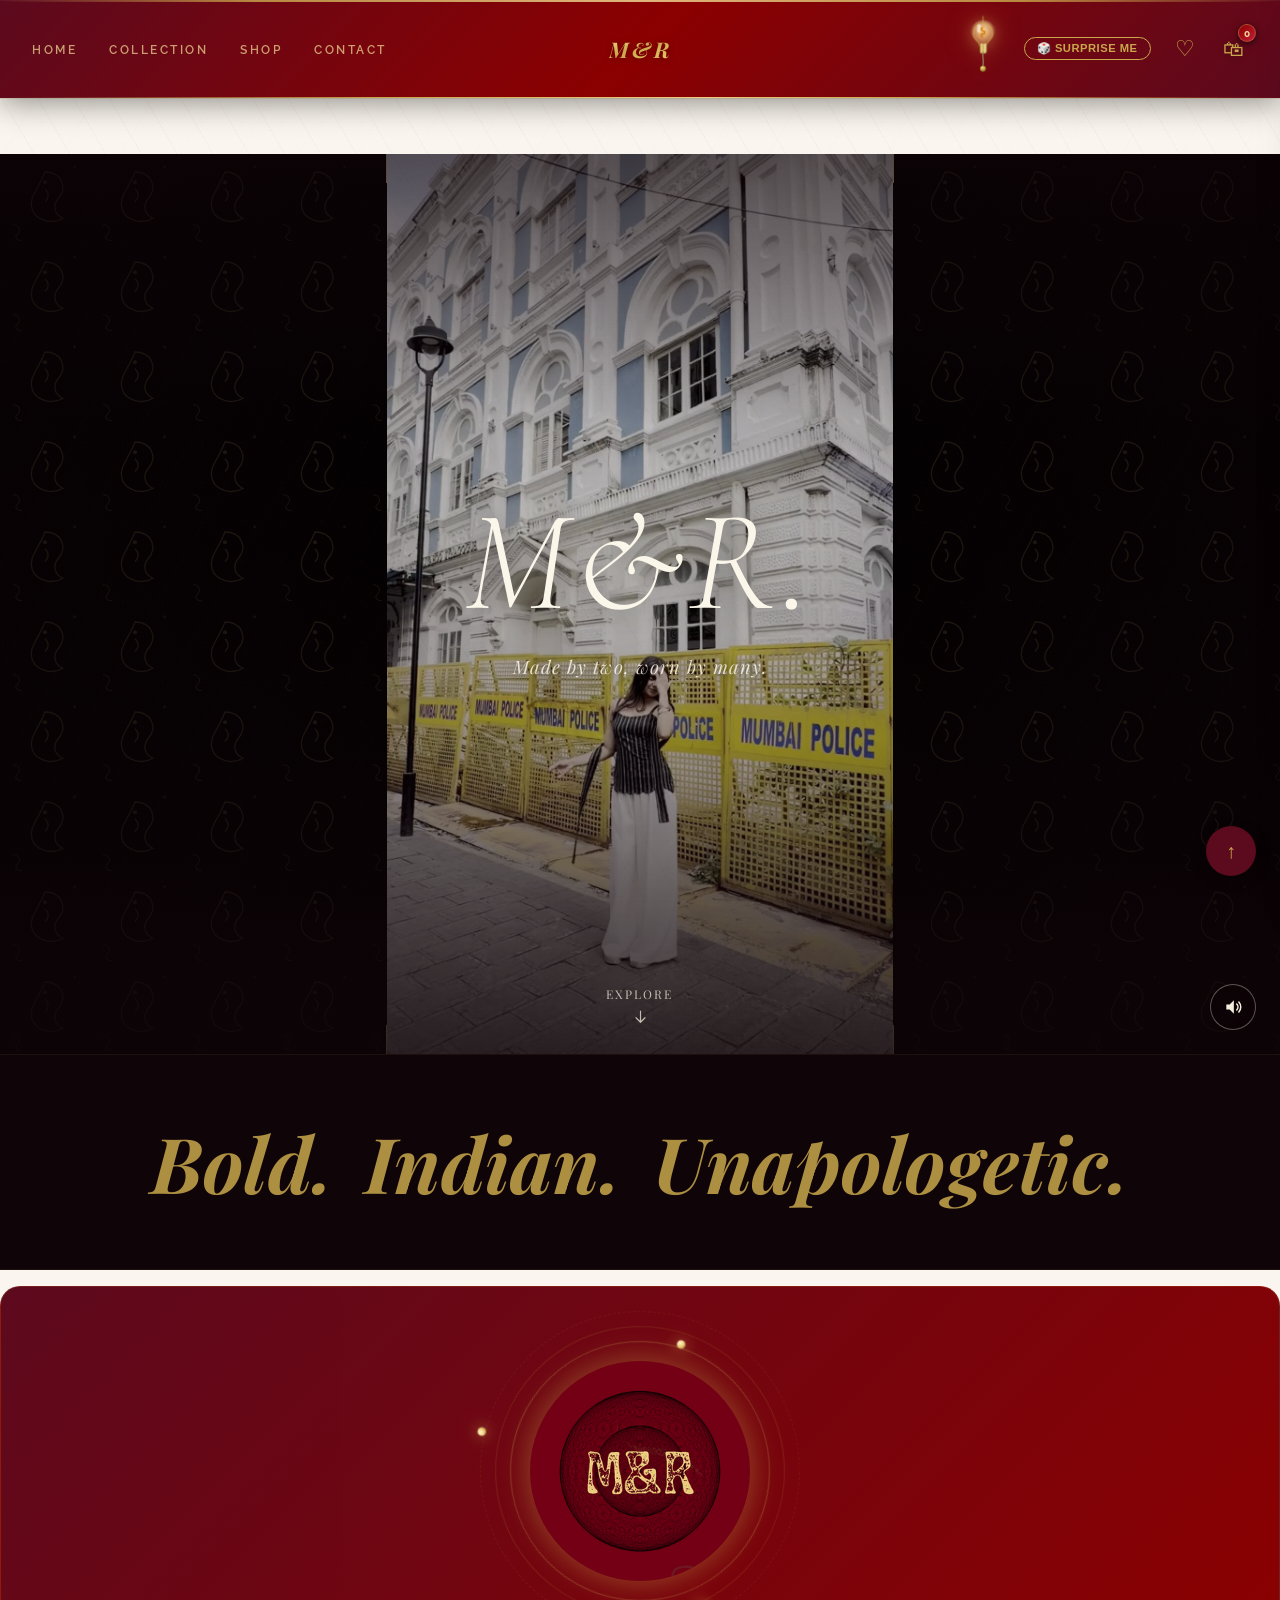
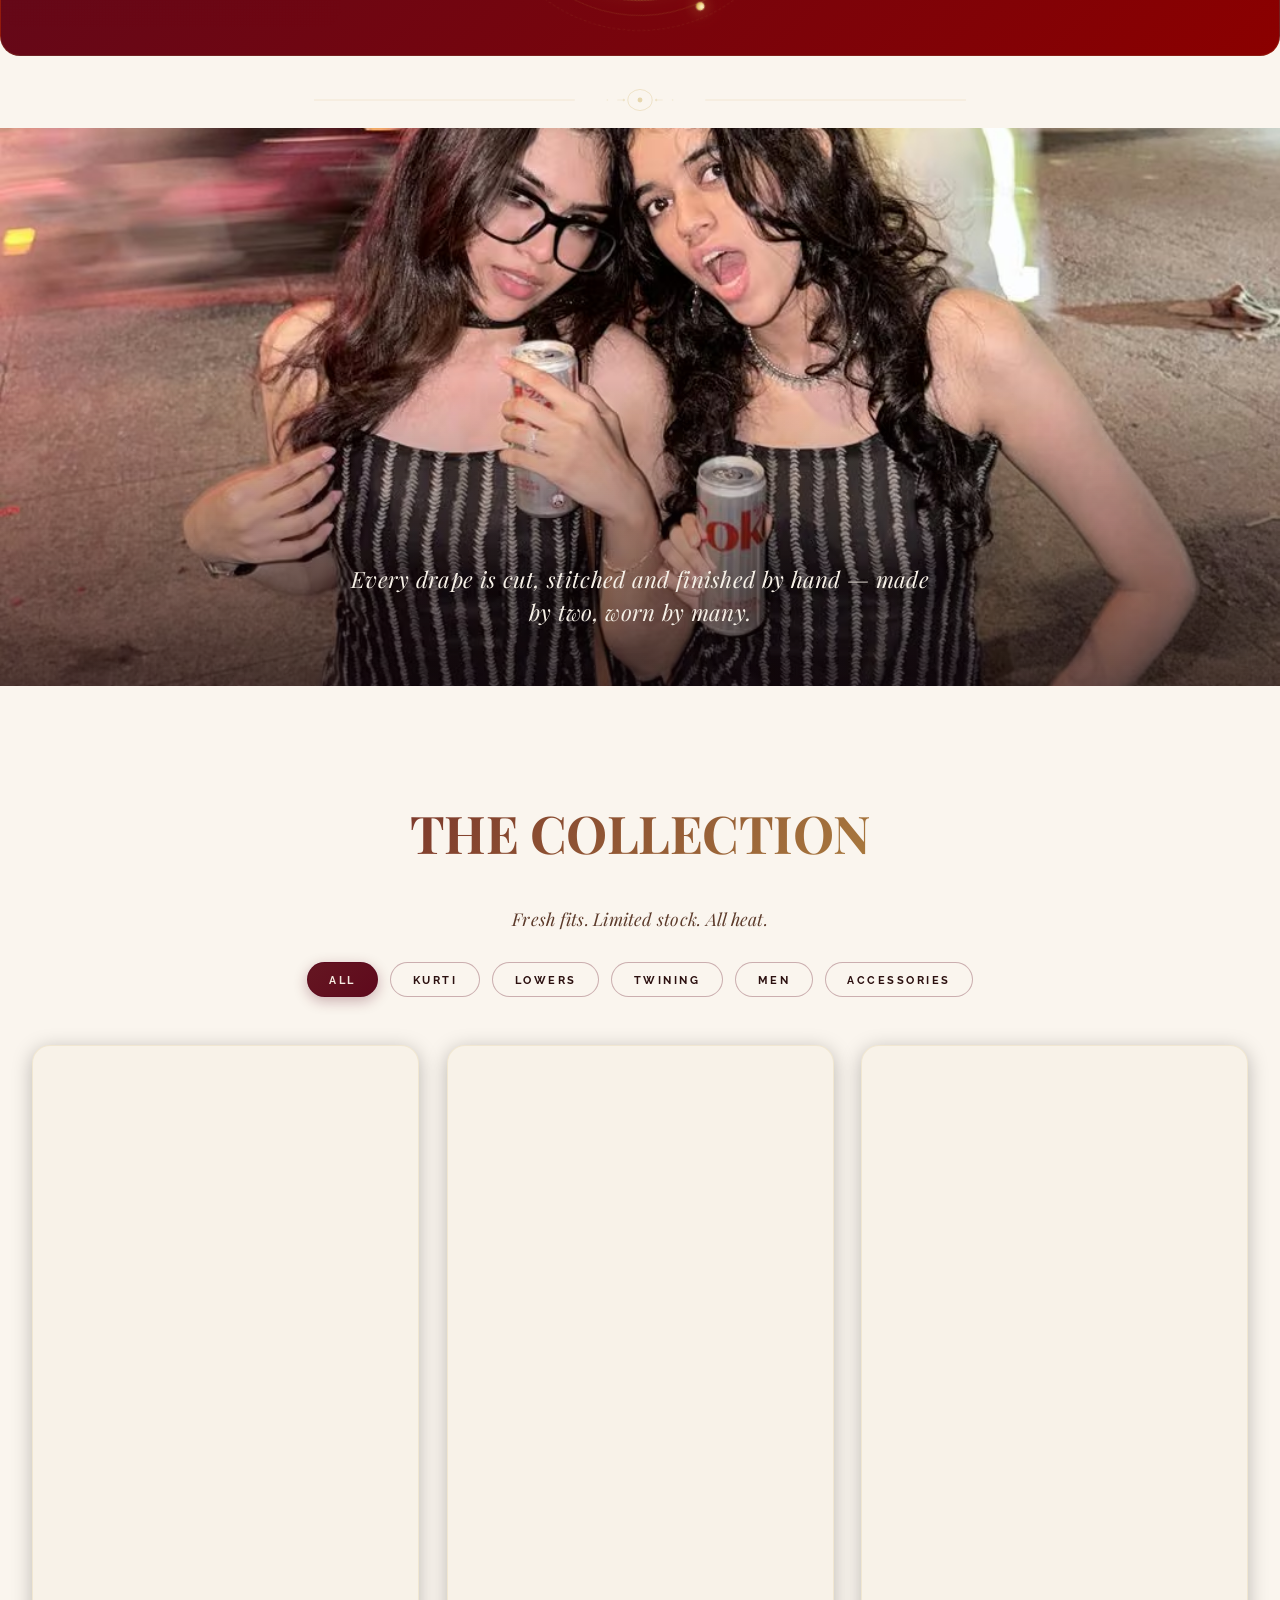
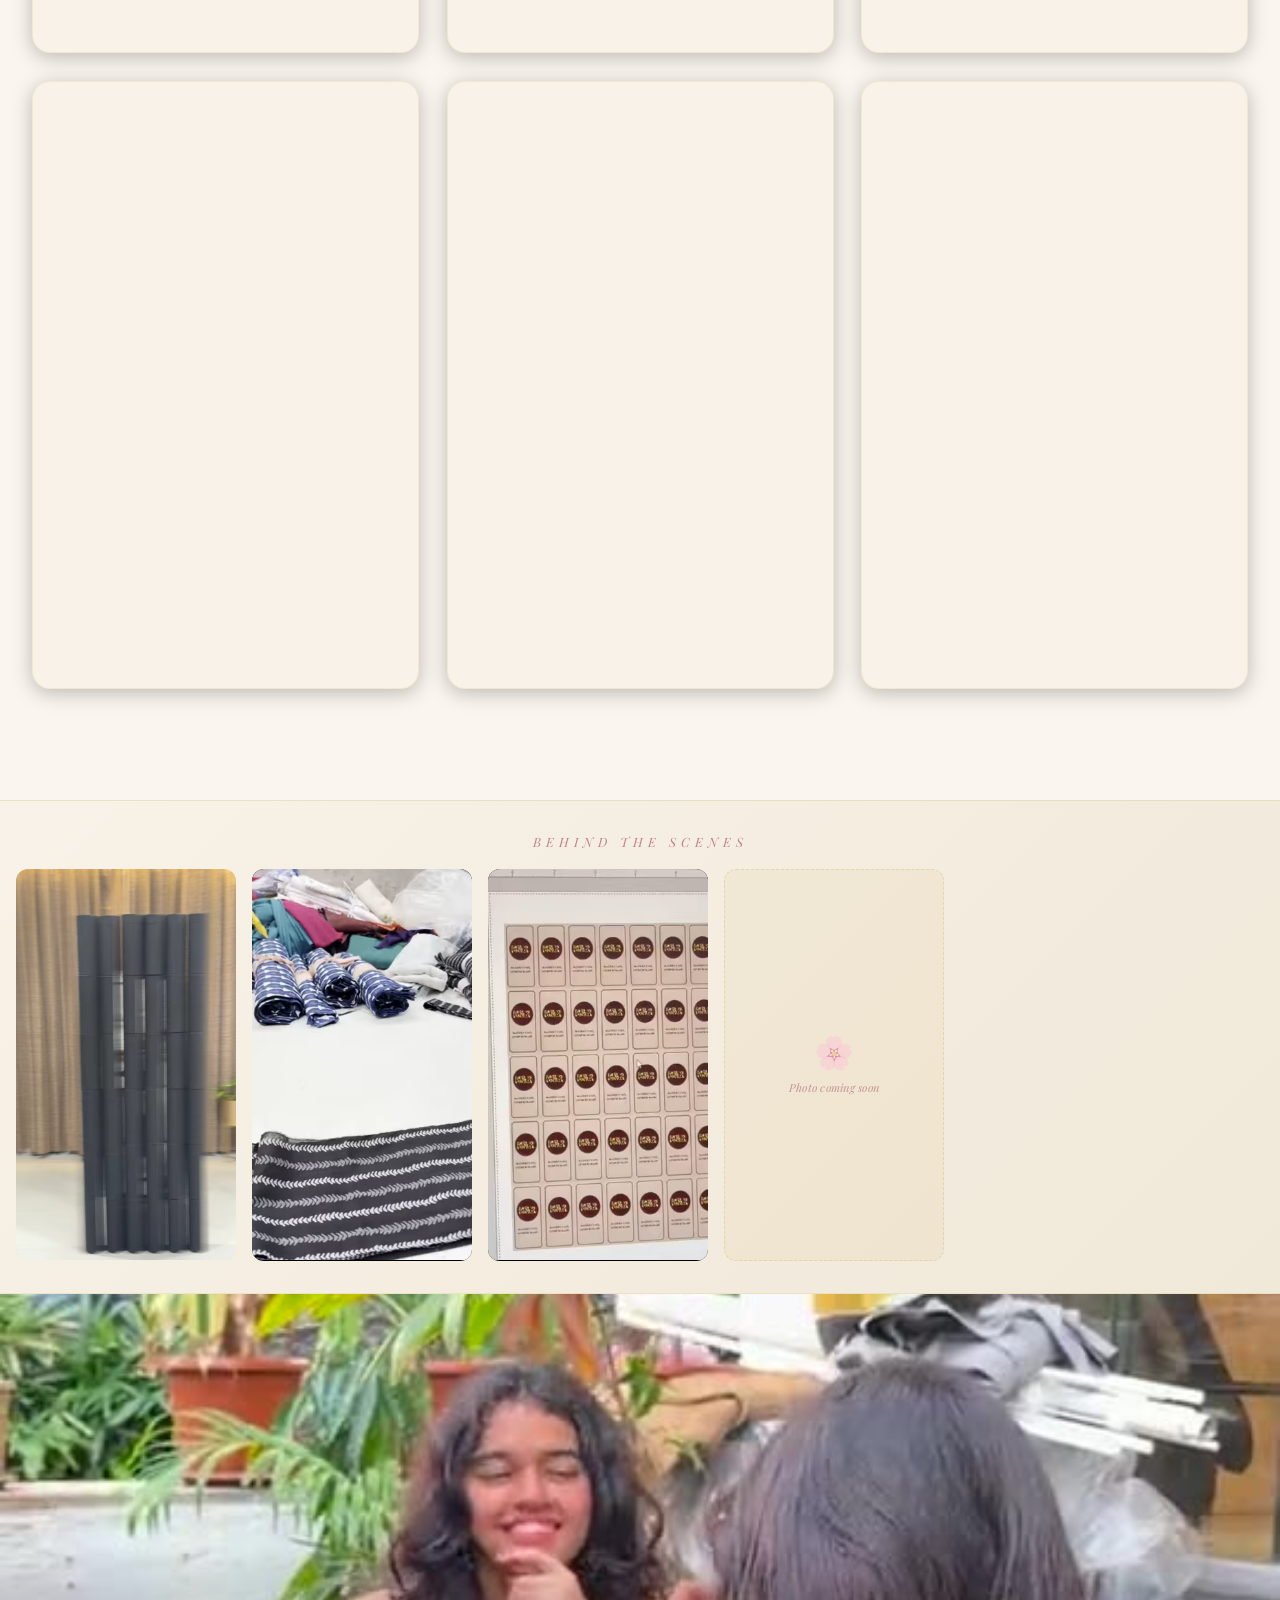
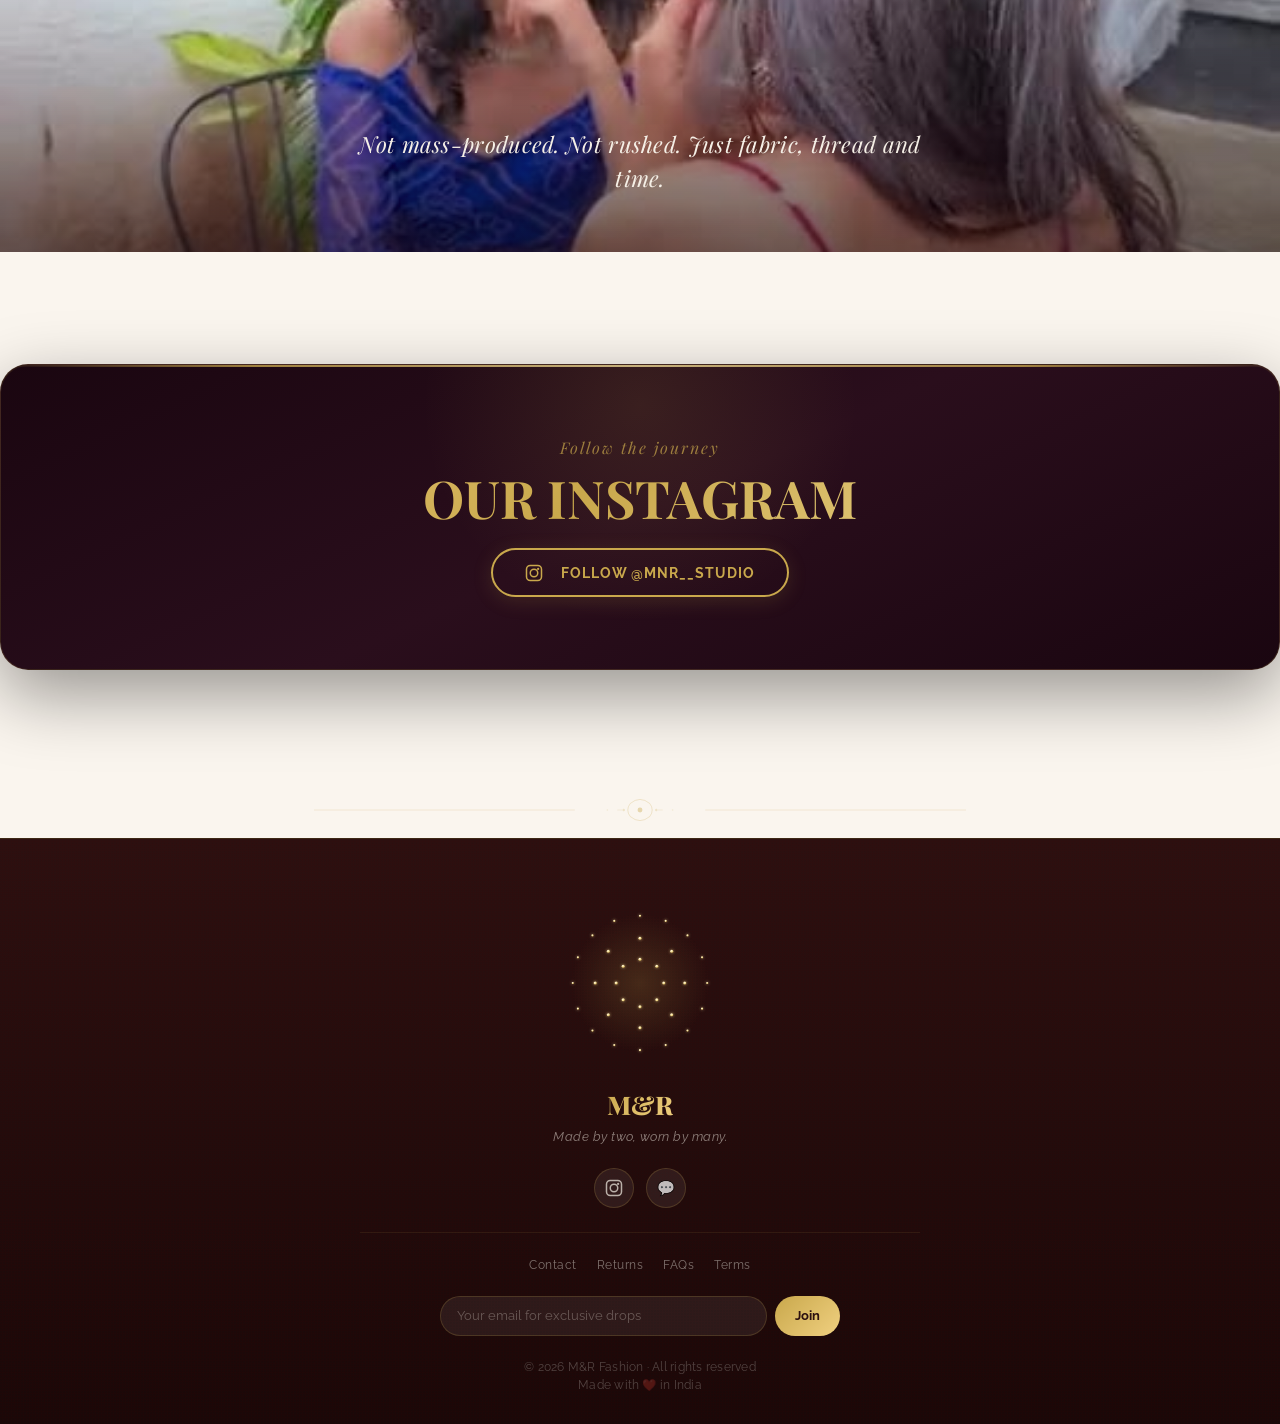
==== commit cdc9fc9b: "Add files via upload" ====
--- a/mnr/index.html
+++ b/mnr/index.html
@@ -254,4 +254,4 @@
       }
     }
   ]
-}</script><link href="https://fonts.googleapis.com" rel="preconnect"><link crossorigin="" href="https://fonts.gstatic.com" rel="preconnect"><link href="https://mr-backend-lr9l.onrender.com" rel="preconnect"><link href="https://script.google.com" rel="preconnect"><link href="https://mr-backend-lr9l.onrender.com" rel="dns-prefetch"><link href="https://script.google.com" rel="dns-prefetch"><link as="image" fetchpriority="high" href="hero-poster.webp" rel="preload" type="image/webp"><link href="https://fonts.googleapis.com/css2?family=Playfair+Display:ital,wght@0,400;0,700;0,800;1,400&amp;family=Raleway:wght@400;500;600;700&amp;family=Dancing+Script:wght@400;600;700&amp;family=Cormorant+Garamond:ital,wght@0,300;0,400;0,500;1,300&amp;display=swap" media="print" onload='this.media="all"' rel="stylesheet"><noscript><link href="https://fonts.googleapis.com/css2?family=Playfair+Display:ital,wght@0,400;0,700;0,800;1,400&amp;family=Raleway:wght@400;500;600;700&amp;family=Dancing+Script:wght@400;600;700&amp;family=Cormorant+Garamond:ital,wght@0,300;0,400;0,500;1,300&amp;display=swap" rel="stylesheet"></noscript></head><body class="light-mode" itemscope="" itemtype="https://schema.org/WebPage"><div id="splash"><div class="splash-bg"></div><div class="splash-vignette"></div><div class="splash-scanline"></div><div class="splash-curtain-left"></div><div class="splash-curtain-right"></div><div class="splash-particles"><div class="sp" style="width:3px;height:3px;left:12%;top:30%;--d:2.8s;--delay:1.2s;--op:0.7;"></div><div class="sp" style="width:2px;height:2px;left:25%;top:60%;--d:3.2s;--delay:1.5s;--op:0.5;"></div><div class="sp" style="width:4px;height:4px;left:38%;top:20%;--d:2.5s;--delay:1.8s;--op:0.6;"></div><div class="sp" style="width:2px;height:2px;left:55%;top:70%;--d:3.0s;--delay:1.3s;--op:0.4;"></div><div class="sp" style="width:3px;height:3px;left:68%;top:40%;--d:2.7s;--delay:1.6s;--op:0.7;"></div><div class="sp" style="width:2px;height:2px;left:78%;top:25%;--d:3.4s;--delay:1.4s;--op:0.5;"></div><div class="sp" style="width:3px;height:3px;left:88%;top:55%;--d:2.9s;--delay:1.7s;--op:0.6;"></div><div class="sp" style="width:2px;height:2px;left:18%;top:75%;--d:3.1s;--delay:2.0s;--op:0.4;"></div><div class="sp" style="width:4px;height:4px;left:45%;top:85%;--d:2.6s;--delay:1.9s;--op:0.5;"></div><div class="sp" style="width:2px;height:2px;left:72%;top:15%;--d:3.3s;--delay:2.1s;--op:0.6;"></div></div><div class="splash-center"><div class="splash-ornament-top"><div class="splash-orn-line"></div><div class="splash-orn-diamond"></div><div class="splash-orn-line r"></div></div><div class="splash-logo-wrap" id="splashLogoWrap"><span class="splash-letter splash-letter-M">M</span> <span class="splash-letter splash-letter-amp">&amp;</span> <span class="splash-letter splash-letter-R">R</span></div><div class="splash-particle-canvas-wrap" id="splashParticleCanvasWrap"><canvas class="splash-particle-canvas" id="splashParticleCanvas"></canvas></div><div class="splash-tagline">Indian Ethnic Fusion</div><div class="splash-ornament-bottom"><div class="splash-progress-dot"></div><div class="splash-progress-track"><div class="splash-progress-fill"></div></div><div class="splash-progress-dot"></div></div></div></div><div id="ambientGlowOverlay"></div><a class="skip-to-content" href="#main-content" style="position:absolute;left:-9999px;top:0;z-index:var(--z-system-99999, 99999);background:#8B0000;color:#D4AF37;padding:0.5rem 1rem;font-weight:700;border-radius:0 0 8px 0;">Skip to main content</a><canvas id="confetti-canvas"></canvas><canvas id="kaleidoscope-canvas"></canvas><main id="main-content"><div class="overlay" id="overlay" onclick="closeAll()"></div><div id="toast"></div><div class="shake-confetti" id="shakeConfetti"></div><div class="shake-overlay" id="shakeOverlay"><div class="shake-card" id="shakeCard"><button aria-label="Close" class="shake-close" onclick="closeShake()">✕</button><div class="shake-universe">The universe chose this for you</div><div class="combo-items"><div class="combo-item" onclick="closeShake();setTimeout(()=&gt;openProductPage(1),200);" style="cursor:pointer;"><div class="combo-item-img" style="overflow:hidden;padding:0;background:#1a1a1a;"><img alt="Ratri" id="comboRatriPhoto" src="" style="width:100%;height:100%;object-fit:cover;display:none;border-radius:12px;"><span id="comboRatriIcon" style="font-size:1.3rem;">👘</span></div><div class="combo-item-label">Ratri</div><div class="combo-item-sub">Block-Print Kurti</div></div><div class="combo-plus">+</div><div class="combo-item" onclick="closeShake();setTimeout(()=&gt;openProductPage(9),200);" style="cursor:pointer;"><div class="combo-item-img" style="overflow:hidden;padding:0;background:#1a1a1a;"><img alt="Jhumka" id="comboJhumkaPhoto" src="" style="width:100%;height:100%;object-fit:cover;display:none;border-radius:12px;"><span id="comboJhumkaIcon" style="font-size:1.3rem;">💍</span></div><div class="combo-item-label">Statement Jhumka</div><div class="combo-item-sub">Handcrafted Silver</div></div></div><div class="combo-divider"></div><p class="shake-product-desc">Dark as midnight, adorned in handcrafted silver — styled to move together.</p><div class="combo-size-row"><span class="combo-size-label">Select Size</span><div class="combo-sizes" id="comboSizes"><button class="combo-size-btn active" onclick='selectComboSize(this,"XS")'>XS</button> <button class="combo-size-btn" onclick='selectComboSize(this,"S")'>S</button> <button class="combo-size-btn" onclick='selectComboSize(this,"M")'>M</button> <button class="combo-size-btn" onclick='selectComboSize(this,"L")'>L</button></div></div><div class="shake-product-price"><span class="shake-price-now">₹1,749</span> <span class="shake-price-was">₹1,998</span> <span class="shake-discount">Save ₹249</span></div><button class="shake-bag-btn" onclick="shakeComboAddToBag()">Add Combo to Bag</button></div></div><nav aria-label="Main navigation" class="navbar" id="navbar" role="navigation"><div class="nav-container"><div aria-label="Menu" class="mobile-menu-btn" onclick="openDrawer()">☰</div><ul class="nav-links"><li><a href="javascript:void(0)" onclick='silkTransition("home")'>Home</a></li><li><a href="javascript:void(0)" onclick='silkTransition("shop")'>Collection</a></li><li><a href="javascript:void(0)" onclick='silkTransition("shop")'>Shop</a></li><li><a href="javascript:void(0)" onclick='silkTransition("contact")'>Contact</a></li></ul><a aria-label="M&amp;R Home" class="logo" href="javascript:void(0)" onclick='window.scrollTo({top:0,behavior:"smooth"})' style="position:absolute;left:50%;transform:translateX(-50%);"><span class="logo-text">M&amp;R</span></a><div class="nav-right"><div aria-pressed="true" class="bulb-toggle header-bulb" id="headerBulbToggle"><svg aria-hidden="true" class="bulb-svg" height="65" viewbox="0 0 44 84" width="34"><defs><radialgradient cx="50%" cy="38%" id="bulbAuraGradH" r="55%"><stop offset="0%" stop-color="#fff2c4" stop-opacity="0.9"></stop><stop offset="100%" stop-color="#fff2c4" stop-opacity="0"></stop></radialgradient><radialgradient cx="35%" cy="28%" id="bulbGlassOffH" r="80%"><stop offset="0%" stop-color="#8790a8"></stop><stop offset="55%" stop-color="#565b70"></stop><stop offset="100%" stop-color="#33364a"></stop></radialgradient><radialgradient cx="35%" cy="28%" id="bulbGlassOnH" r="80%"><stop offset="0%" stop-color="#fffbea"></stop><stop offset="55%" stop-color="#ffdd80"></stop><stop offset="100%" stop-color="#cf9a2e"></stop></radialgradient><lineargradient id="bulbBaseGradH" x1="0%" x2="100%" y1="0%" y2="0%"><stop offset="0%" stop-color="#8a6a1c"></stop><stop offset="22%" stop-color="#f5da96"></stop><stop offset="50%" stop-color="#c9a84c"></stop><stop offset="78%" stop-color="#fbe8b0"></stop><stop offset="100%" stop-color="#7a5c17"></stop></lineargradient><radialgradient cx="35%" cy="28%" id="bulbKnobGradH" r="75%"><stop offset="0%" stop-color="#F5DD96"></stop><stop offset="60%" stop-color="#C9A84C"></stop><stop offset="100%" stop-color="#8B6B1F"></stop></radialgradient></defs><g aria-label="Toggle light and dark mode" class="bulb-head" role="button" tabindex="0"><ellipse class="bulb-aura" cx="22" cy="23" fill="url(#bulbAuraGradH)" rx="15" ry="15"></ellipse><line class="bulb-wire" x1="22" x2="22" y1="0" y2="9"></line><path class="bulb-glass-off" d="M22 9c-7.2 0-12.8 5.7-12.8 12.9 0 5.1 2.7 8.2 5.6 11 1.7 1.6 2.7 3.1 2.7 5.4h9c0-2.3 1-3.8 2.7-5.4 2.9-2.8 5.6-5.9 5.6-11C34.8 14.7 29.2 9 22 9z" fill="url(#bulbGlassOffH)"></path><path class="bulb-glass-on" d="M22 9c-7.2 0-12.8 5.7-12.8 12.9 0 5.1 2.7 8.2 5.6 11 1.7 1.6 2.7 3.1 2.7 5.4h9c0-2.3 1-3.8 2.7-5.4 2.9-2.8 5.6-5.9 5.6-11C34.8 14.7 29.2 9 22 9z" fill="url(#bulbGlassOnH)"></path><ellipse class="bulb-highlight" cx="17" cy="16.5" rx="2.8" ry="5.6" transform="rotate(-24 17 16.5)"></ellipse><path class="bulb-filament" d="M22 15c-3 0-3 4 0 4s3 4 0 4s-3 4 0 4"></path><path class="bulb-base-cap" d="M17.6 35.4h8.8l0.9 3.1v7.2c0 1.5-1.2 2.4-2.6 2.4h-4.4c-1.4 0-2.6-.9-2.6-2.4v-7.2z" fill="url(#bulbBaseGradH)"></path><ellipse class="bulb-base-cap" cx="22" cy="46.7" fill="url(#bulbBaseGradH)" rx="4.2" ry="1.1"></ellipse></g><g aria-label="Pull the cord to toggle light and dark mode" class="bulb-cord-hit" role="button" tabindex="0"><rect fill="transparent" height="32" width="18" x="13" y="46"></rect><g class="bulb-cord-group"><path class="bulb-cord" d="M22 47.6c-1 5 1.4 8.6 0 17.4"></path><circle class="bulb-cord-knob" cx="22" cy="68" fill="url(#bulbKnobGradH)" r="3.7"></circle></g></g></svg></div><button id="desktopShakeBtn" onclick="triggerShakeSurprise()" style="background:none;border:1.5px solid var(--rich-gold);border-radius:20px;padding:4px 12px;cursor:pointer;font-size:0.7rem;font-weight:700;color:var(--rich-gold);letter-spacing:0.5px;display:none;" title="Shake for a surprise combo!">🎲 SURPRISE ME</button><div aria-label="Open wishlist, 0 items" class="wishlist-icon" id="wishlistIconBtn" onclick="toggleWishlistSidebar()" onkeydown='"Enter"!==event.key&&" "!==event.key||(event.preventDefault(),toggleWishlistSidebar())' role="button" tabindex="0"><span aria-hidden="true">♡</span> <span aria-hidden="true" class="wishlist-count" id="wishlistCount">0</span></div><div aria-label="Open cart, 0 items" class="cart-icon" id="cartIconBtn" onclick="toggleCart()" onkeydown='"Enter"!==event.key&&" "!==event.key||(event.preventDefault(),toggleCart())' role="button" tabindex="0"><span aria-hidden="true">🛍</span><div aria-hidden="true" class="bangle-stack" id="bangleStack"><div class="bangle-wrist"></div></div><span aria-hidden="true" class="cart-count" id="cartCount">0</span></div></div></div></nav><div class="mobile-drawer" id="mobileDrawer"><div class="drawer-header"><span class="logo-text" style="font-size:1.1rem;">M&amp;R</span> <button aria-label="Close menu" class="drawer-close" onclick="closeDrawer()">✕</button></div><ul class="drawer-nav"><li><a href="javascript:void(0)" onclick='closeDrawer(),silkTransition("home")'>Home</a></li><li><a href="javascript:void(0)" onclick='closeDrawer(),silkTransition("shop")'>Collection</a></li><li><a href="javascript:void(0)" onclick='closeDrawer(),silkTransition("shop")'>Shop</a></li><li><a href="javascript:void(0)" onclick='closeDrawer(),silkTransition("contact")'>Contact</a></li></ul><div class="drawer-theme-toggle"><div aria-pressed="true" class="bulb-toggle" id="drawerThemeBtn"><svg aria-hidden="true" class="bulb-svg" height="99" viewbox="0 0 44 84" width="52"><defs><radialgradient cx="50%" cy="38%" id="bulbAuraGradDw" r="55%"><stop offset="0%" stop-color="#fff2c4" stop-opacity="0.9"></stop><stop offset="100%" stop-color="#fff2c4" stop-opacity="0"></stop></radialgradient><radialgradient cx="35%" cy="28%" id="bulbGlassOffDw" r="80%"><stop offset="0%" stop-color="#8790a8"></stop><stop offset="55%" stop-color="#565b70"></stop><stop offset="100%" stop-color="#33364a"></stop></radialgradient><radialgradient cx="35%" cy="28%" id="bulbGlassOnDw" r="80%"><stop offset="0%" stop-color="#fffbea"></stop><stop offset="55%" stop-color="#ffdd80"></stop><stop offset="100%" stop-color="#cf9a2e"></stop></radialgradient><lineargradient id="bulbBaseGradDw" x1="0%" x2="100%" y1="0%" y2="0%"><stop offset="0%" stop-color="#8a6a1c"></stop><stop offset="22%" stop-color="#f5da96"></stop><stop offset="50%" stop-color="#c9a84c"></stop><stop offset="78%" stop-color="#fbe8b0"></stop><stop offset="100%" stop-color="#7a5c17"></stop></lineargradient><radialgradient cx="35%" cy="28%" id="bulbKnobGradDw" r="75%"><stop offset="0%" stop-color="#F5DD96"></stop><stop offset="60%" stop-color="#C9A84C"></stop><stop offset="100%" stop-color="#8B6B1F"></stop></radialgradient></defs><g aria-label="Toggle light and dark mode" class="bulb-head" role="button" tabindex="0"><ellipse class="bulb-aura" cx="22" cy="23" fill="url(#bulbAuraGradDw)" rx="15" ry="15"></ellipse><line class="bulb-wire" x1="22" x2="22" y1="0" y2="9"></line><path class="bulb-glass-off" d="M22 9c-7.2 0-12.8 5.7-12.8 12.9 0 5.1 2.7 8.2 5.6 11 1.7 1.6 2.7 3.1 2.7 5.4h9c0-2.3 1-3.8 2.7-5.4 2.9-2.8 5.6-5.9 5.6-11C34.8 14.7 29.2 9 22 9z" fill="url(#bulbGlassOffDw)"></path><path class="bulb-glass-on" d="M22 9c-7.2 0-12.8 5.7-12.8 12.9 0 5.1 2.7 8.2 5.6 11 1.7 1.6 2.7 3.1 2.7 5.4h9c0-2.3 1-3.8 2.7-5.4 2.9-2.8 5.6-5.9 5.6-11C34.8 14.7 29.2 9 22 9z" fill="url(#bulbGlassOnDw)"></path><ellipse class="bulb-highlight" cx="17" cy="16.5" rx="3" ry="6.2" transform="rotate(-24 17 16.5)"></ellipse><path class="bulb-filament" d="M22 15c-3 0-3 4 0 4s3 4 0 4s-3 4 0 4"></path><path class="bulb-base-cap" d="M17.8 35.4 L26.2 35.4 L27 38.3 L17 38.3 Z" fill="url(#bulbBaseGradDw)"></path><rect class="bulb-base-cap" fill="url(#bulbBaseGradDw)" height="8.4" rx="1" width="10" x="17" y="38.3"></rect><path class="bulb-base-thread" d="M17 40.1 L27 41.5 M17 42.5 L27 43.9 M17 44.9 L27 46.2"></path><ellipse class="bulb-base-cap" cx="22" cy="46.7" fill="url(#bulbBaseGradDw)" rx="4.6" ry="1.3"></ellipse><circle cx="22" cy="47.3" fill="#3a3a3a" r="1.2"></circle></g><g aria-label="Pull the cord to toggle light and dark mode" class="bulb-cord-hit" role="button" tabindex="0"><rect fill="transparent" height="32" width="18" x="13" y="46"></rect><g class="bulb-cord-group"><path class="bulb-cord" d="M22 47.6c-1 5 1.4 8.6 0 17.4"></path><circle class="bulb-cord-knob" cx="22" cy="68" fill="url(#bulbKnobGradDw)" r="3.7"></circle></g></g></svg></div><span class="bulb-theme-label" id="drawerThemeLabel">Pull for dark mode</span></div><div class="drawer-whatsapp"><a class="drawer-whatsapp-btn" href="https://wa.me/919326405866" rel="noopener" target="_blank"><span>💬</span> Chat with us on WhatsApp</a></div><div class="drawer-footer"><p>M&amp;R · Indian Ethnic Fusion</p></div></div><section class="hero-video-section" id="home"><div aria-hidden="true" class="hero-petals" id="heroPetals"></div><canvas aria-hidden="true" class="hero-video-fill"></canvas><div aria-hidden="true" class="hero-video-deco"><div class="hero-video-frame"><span class="hero-frame-corner tl"></span> <span class="hero-frame-corner tr"></span> <span class="hero-frame-corner bl"></span> <span class="hero-frame-corner br"></span></div></div><video aria-hidden="true" class="hero-video" controlslist="nodownload noplaybackrate noremoteplayback" disablepictureinpicture="" loop="" muted="" playsinline="" poster="hero-poster.webp" preload="metadata" tabindex="-1" webkit-playsinline=""><source media="(max-width: 700px)" src="hero-video-mobile.mp4" type="video/mp4"><source src="hero-video.mp4" type="video/mp4"></video><div class="hero-video-scrim"></div><button aria-label="Mute video" aria-pressed="true" class="hero-sound-btn" id="heroSoundBtn" onclick="toggleHeroSound()" type="button"><svg aria-hidden="true" class="hero-sound-icon icon-muted" fill="none" viewbox="0 0 24 24"><path d="M4 9v6h4l5 5V4L8 9H4z" fill="currentColor"></path><line stroke="currentColor" stroke-linecap="round" stroke-width="1.8" x1="16" x2="21" y1="9" y2="15"></line><line stroke="currentColor" stroke-linecap="round" stroke-width="1.8" x1="21" x2="16" y1="9" y2="15"></line></svg> <svg aria-hidden="true" class="hero-sound-icon icon-unmuted" fill="none" viewbox="0 0 24 24"><path d="M4 9v6h4l5 5V4L8 9H4z" fill="currentColor"></path><path d="M16.5 8.5a5 5 0 0 1 0 7" stroke="currentColor" stroke-linecap="round" stroke-width="1.8"></path><path d="M19 6a9 9 0 0 1 0 12" stroke="currentColor" stroke-linecap="round" stroke-width="1.8"></path></svg></button><div class="hero-video-content"><h1 class="hero-video-title">M&amp;R.</h1><p class="hero-video-subtitle" id="heroSubtitle">Made by two, worn by many.</p></div><a aria-label="Scroll to shop the collection" class="hero-scroll-cue" href="#shop" onclick="event.preventDefault(),scrollToShop()"><span>Explore</span> <svg aria-hidden="true" fill="none" viewbox="0 0 24 24"><path d="M12 4v15M12 19l-6-6M12 19l6-6" stroke="currentColor" stroke-linecap="round" stroke-linejoin="round" stroke-width="1.6"></path></svg></a></section><div class="manifesto-section" id="manifesto"><div class="manifesto-word" data-delay="0">Bold.</div><div class="manifesto-word" data-delay="1">Indian.</div><div class="manifesto-word" data-delay="2">Unapologetic.</div></div><div class="trust-section texture-overlay"><div class="trust-particles" id="trustParticles"></div><div class="trust-logo-wrap"><div class="trust-orbit"></div><div class="trust-orbit"></div><div class="trust-orbit"></div><img alt="M&amp;R Logo" class="trust-logo-img" decoding="async" loading="lazy" onerror='this.style.display="none",this.nextElementSibling.style.display="flex"' src="mr-logo.png"><div class="trust-logo-fallback">M&amp;R</div></div></div><div aria-hidden="true" class="ethnic-divider"><svg preserveaspectratio="xMidYMid meet" viewbox="0 0 800 40" xmlns="http://www.w3.org/2000/svg"><line stroke="rgba(201,168,76,0.25)" stroke-width="1" x1="0" x2="320" y1="20" y2="20"></line><g transform="translate(400,20)"><circle cx="0" cy="0" fill="rgba(201,168,76,0.5)" r="3"></circle><circle cx="-20" cy="0" fill="rgba(201,168,76,0.3)" r="1.5"></circle><circle cx="20" cy="0" fill="rgba(201,168,76,0.3)" r="1.5"></circle><path d="M-12,-8 Q0,-18 12,-8 Q18,0 12,8 Q0,18 -12,8 Q-18,0 -12,-8Z" fill="none" stroke="rgba(201,168,76,0.35)" stroke-width="1"></path><circle cx="-40" cy="0" fill="rgba(201,168,76,0.2)" r="1"></circle><circle cx="40" cy="0" fill="rgba(201,168,76,0.2)" r="1"></circle><line stroke="rgba(201,168,76,0.2)" stroke-width="1" x1="-28" x2="-22" y1="0" y2="0"></line><line stroke="rgba(201,168,76,0.2)" stroke-width="1" x1="22" x2="28" y1="0" y2="0"></line></g><line stroke="rgba(201,168,76,0.25)" stroke-width="1" x1="480" x2="800" y1="20" y2="20"></line></svg></div><div aria-label="Detail of M&amp;R fabric and embroidery" class="editorial-bleed" id="editorialBleed1" role="img"><div class="editorial-bleed-inner"><p class="editorial-caption">Every drape is cut, stitched and finished by hand — made by two, worn by many.</p></div></div><section class="store-section" id="shop"><div class="store-header"><h2>THE COLLECTION</h2><p>Fresh fits. Limited stock. All heat.</p><div class="filter-tabs"><div class="filter-tab active" data-category="all">All</div><div class="filter-tab" data-category="kurti">Kurti</div><div class="filter-tab" data-category="lowers">Lowers</div><div class="filter-tab" data-category="twining">Twining</div><div class="filter-tab" data-category="men">Men</div><div class="filter-tab" data-category="accessories">Accessories</div></div></div><div class="products-grid" id="productsGrid"></div></section><div class="bts-strip reveal"><div class="bts-label">Behind the scenes</div><div class="bts-track"><div class="bts-slot bts-video-slot unmuted"><video loop="" muted="" onerror='const p=this.parentElement;p.innerHTML="&lt;div class=&quot;bts-slot-icon&quot;&gt;🎬&lt;/div&gt;&lt;div class=&quot;bts-slot-text&quot;&gt;Video coming soon&lt;/div&gt;",p.removeAttribute("onclick"),p.classList.remove("bts-video-slot")' playsinline="" poster="behind-the-scenes-poster.webp" preload="none" src="behind-the-scenes.webm"></video></div><div class="bts-slot bts-video-slot"><video loop="" muted="" onerror='const p=this.parentElement;p.innerHTML="&lt;div class=&quot;bts-slot-icon&quot;&gt;🎬&lt;/div&gt;&lt;div class=&quot;bts-slot-text&quot;&gt;Video coming soon&lt;/div&gt;",p.removeAttribute("onclick"),p.classList.remove("bts-video-slot")' playsinline="" preload="none" src="bts1-compressed.webm"></video></div><div class="bts-slot bts-video-slot"><video loop="" muted="" onerror='const p=this.parentElement;p.innerHTML="&lt;div class=&quot;bts-slot-icon&quot;&gt;🎬&lt;/div&gt;&lt;div class=&quot;bts-slot-text&quot;&gt;Video coming soon&lt;/div&gt;",p.removeAttribute("onclick"),p.classList.remove("bts-video-slot")' playsinline="" preload="none" src="bts2-compressed.webm"></video></div><div class="bts-slot"><div class="bts-slot-icon">🌸</div><div class="bts-slot-text">Photo coming soon</div></div></div></div><div aria-label="M&amp;R craftsmanship detail" class="editorial-bleed editorial-bleed-video" id="editorialBleed2" role="img"><video class="editorial-bleed-video-el" autoplay loop muted playsinline webkit-playsinline disablepictureinpicture preload="metadata" poster="editorial-video-poster.jpg" aria-hidden="true" onerror='this.style.display="none"'><source src="editorial-video.mp4" type="video/mp4"></video><div class="editorial-bleed-inner"><p class="editorial-caption">Not mass-produced. Not rushed. Just fabric, thread and time.</p></div></div><section class="instagram-section reveal"><p class="section-label">Follow the journey</p><h2>OUR INSTAGRAM</h2><a class="instagram-cta" href="https://www.instagram.com/mnr__studio" rel="noopener" target="_blank"><svg fill="none" height="18" style="display:inline-block;vertical-align:middle;margin-right:8px;" viewbox="0 0 24 24" width="18" xmlns="http://www.w3.org/2000/svg"><rect height="20" rx="5" ry="5" stroke="currentColor" stroke-width="2" width="20" x="2" y="2"></rect><circle cx="12" cy="12" r="5" stroke="currentColor" stroke-width="2"></circle><circle cx="17.5" cy="6.5" fill="currentColor" r="1.5"></circle></svg> Follow @mnr__studio</a></section></main><div hidden="" id="faqTemplate"><div class="mnr-faq-wrap"><p class="mnr-faq-kicker">Customer care</p><h2 id="mnr-faq-title">FAQ</h2><p class="mnr-faq-intro">Everything you need to know before placing your order.</p><div class="mnr-faq-list"><details class="mnr-faq-item"><summary>Where do you ship?</summary><div class="mnr-faq-answer"><p>We ship pan India. For international shipments, please email us at mnrstudio01@gmail.com.</p></div></details><details class="mnr-faq-item"><summary>When will my order be delivered?</summary><div class="mnr-faq-answer"><p>Our standard delivery timeline is 3–5 working days. During periods of high order volume or unforeseen circumstances, dispatch may occasionally take slightly longer. If this happens, our team will inform you via email or WhatsApp with an update. Saturdays, Sundays, and public holidays are not considered working days, and transit delays can occasionally occur.</p></div></details><details class="mnr-faq-item"><summary>Can I cancel my order?</summary><div class="mnr-faq-answer"><p>We do not accept cancellations once the order is confirmed. We kindly request customers to place orders only if they are certain about the purchase.</p></div></details><details class="mnr-faq-item"><summary>Do you offer Cash on Delivery (COD)?</summary><div class="mnr-faq-answer"><p>No, we do not accept cash on delivery.</p></div></details><details class="mnr-faq-item"><summary>Do you offer exchanges?</summary><div class="mnr-faq-answer"><p>Yes, we offer size exchanges if the size does not fit. Exchange requests must be raised within 48 hours of delivery. The exact packaging is required so the item reaches safely. Exchanges are applicable only for size changes of the same product, subject to availability. Items must be unused, unwashed, and in original condition with tags intact. Products showing signs of wear, stains, perfume, makeup marks, washing, or alteration are not eligible for exchange.</p></div></details><details class="mnr-faq-item"><summary>Is there a fee for exchanges?</summary><div class="mnr-faq-answer"><p>Yes. A ₹150 exchange fee is applicable to cover re-shipping and logistics charges.</p></div></details><details class="mnr-faq-item"><summary>Do you accept returns or refunds?</summary><div class="mnr-faq-answer"><p>We currently do not offer returns or refunds. However, we do support size exchanges as per our exchange policy.</p></div></details><details class="mnr-faq-item"><summary>What should I do if I receive a damaged item?</summary><div class="mnr-faq-answer"><p>All items undergo strict quality checks before dispatch. In the rare case that you receive a damaged or defective item, please contact us within 24 hours of delivery and share clear photos plus an unboxing video showing the issue. Requests raised without an unboxing video may not be eligible for replacement.</p></div></details><details class="mnr-faq-item"><summary>How can I get featured on your page?</summary><div class="mnr-faq-answer"><p>We love seeing how you style our pieces. To get featured, email your photos to mnrstudio01@gmail.com or tag us on Instagram at @mnr__studio.</p></div></details><details class="mnr-faq-item"><summary>Who is responsible for additional shipping charges if an order is returned due to incorrect details provided by the customer?</summary><div class="mnr-faq-answer"><p>If an order is returned to us due to incorrect details provided by the customer, the customer will be responsible for the additional shipping charges.</p></div></details><details class="mnr-faq-item"><summary>How do I choose the right size?</summary><div class="mnr-faq-answer"><p>If you are unsure about sizing, we recommend DMing us before placing your order. Our team will happily help you choose the correct size.</p></div></details><details class="mnr-faq-item"><summary>How can I contact you?</summary><div class="mnr-faq-answer"><p>You can reach us through Instagram DM at @mnr__studio, email at mnrstudio01@gmail.com, or WhatsApp at 8928543726. Our team will be happy to assist you.</p></div></details></div><p class="mnr-faq-outro">Still have questions? DM us on Instagram at <a href="https://www.instagram.com/mnr__studio/" rel="noopener" target="_blank">@mnr__studio</a> or email <a href="mailto:mnrstudio01@gmail.com">mnrstudio01@gmail.com</a>.</p></div></div><div aria-hidden="true" class="ethnic-divider"><svg preserveaspectratio="xMidYMid meet" viewbox="0 0 800 40" xmlns="http://www.w3.org/2000/svg"><line stroke="rgba(201,168,76,0.25)" stroke-width="1" x1="0" x2="320" y1="20" y2="20"></line><g transform="translate(400,20)"><circle cx="0" cy="0" fill="rgba(201,168,76,0.5)" r="3"></circle><circle cx="-20" cy="0" fill="rgba(201,168,76,0.3)" r="1.5"></circle><circle cx="20" cy="0" fill="rgba(201,168,76,0.3)" r="1.5"></circle><path d="M-12,-8 Q0,-18 12,-8 Q18,0 12,8 Q0,18 -12,8 Q-18,0 -12,-8Z" fill="none" stroke="rgba(201,168,76,0.35)" stroke-width="1"></path><circle cx="-40" cy="0" fill="rgba(201,168,76,0.2)" r="1"></circle><circle cx="40" cy="0" fill="rgba(201,168,76,0.2)" r="1"></circle><line stroke="rgba(201,168,76,0.2)" stroke-width="1" x1="-28" x2="-22" y1="0" y2="0"></line><line stroke="rgba(201,168,76,0.2)" stroke-width="1" x1="22" x2="28" y1="0" y2="0"></line></g><line stroke="rgba(201,168,76,0.25)" stroke-width="1" x1="480" x2="800" y1="20" y2="20"></line></svg></div><footer class="footer texture-overlay" id="contact"><div class="footer-simple"><div class="rangoli-wrap"><svg aria-hidden="true" id="rangoliSvg" viewbox="0 0 240 240"></svg></div><div class="footer-brand"><span class="footer-logo">M&amp;R</span><p class="footer-motto">Made by two, worn by many.</p></div><div class="footer-social-row"><a aria-label="Instagram" class="footer-social-btn" href="https://www.instagram.com/mnr__studio" rel="noopener" target="_blank"><svg fill="none" height="18" viewbox="0 0 24 24" width="18"><rect height="20" rx="5" ry="5" stroke="currentColor" stroke-width="2" width="20" x="2" y="2"></rect><circle cx="12" cy="12" r="5" stroke="currentColor" stroke-width="2"></circle><circle cx="17.5" cy="6.5" fill="currentColor" r="1.5"></circle></svg> </a><a aria-label="WhatsApp" class="footer-social-btn" href="https://wa.me/919326405866" rel="noopener" target="_blank">💬</a></div><div class="footer-divider"></div><div class="footer-links-row"><a href="https://wa.me/919326405866" rel="noopener" target="_blank">Contact</a> <a href="#" onclick="event.preventDefault(),openReturns()">Returns</a> <a href="#" onclick="event.preventDefault(),openFaq()">FAQs</a> <a href="#" onclick="event.preventDefault(),openTerms()">Terms</a></div><form class="footer-newsletter" onsubmit="handleNewsletter(event)"><input placeholder="Your email for exclusive drops" required="" type="email"> <button type="submit">Join</button></form><div class="footer-copy"><p>© 2026 M&amp;R Fashion · All rights reserved</p><p>Made with ❤️ in India</p></div></div></footer><div class="wishlist-sidebar" id="wishlistSidebar"><div class="wishlist-header"><h3>♥ WISHLIST</h3><button aria-label="Close wishlist" class="u-close" onclick="toggleWishlistSidebar()">✕</button></div><div class="wishlist-items" id="wishlistItems"><div class="empty-wishlist">♡<p>Your wishlist is empty</p><span>Tap ♥ on any product to save it</span></div></div><div class="wishlist-footer" id="wishlistFooter" style="display:none;"><div class="wishlist-count-text" id="wishlistCountText"></div><button class="share-wishlist-btn" onclick="openMoodBoard()">✦ Share My Picks</button> <button class="move-all-btn" onclick="moveAllToBag()">Move All to Bag</button></div></div><div class="moodboard-overlay" id="moodboardOverlay"><div class="moodboard-modal"><div class="moodboard-header"><button aria-label="Close" class="u-close" onclick="closeMoodBoard()" style="position:absolute;top:1rem;right:1rem;">✕</button><div class="moodboard-eyebrow">✦ My M&amp;R Picks</div><h2 class="moodboard-title">My Mood Board</h2><p class="moodboard-subtitle">Share your favourites with family &amp; friends for gifting ideas</p></div><div class="moodboard-grid" id="moodboardGrid"></div><div class="moodboard-actions"><div class="moodboard-share-row"><button class="moodboard-action-btn mba-wa" onclick="shareMoodBoardWA()">💬 Share on WhatsApp</button> <button class="moodboard-action-btn mba-cp" onclick="copyMoodBoardLink()">🔗 Copy Link</button></div><button class="moodboard-action-btn mba-bag" onclick="moveAllToBag(),closeMoodBoard()">🛍 Add All to Bag</button></div><div class="moodboard-from-banner" id="moodboardFromBanner" style="display:none;"><span>👀 Shared by a friend · Shop these picks on M&amp;R</span></div></div></div><div class="cart-sidebar" id="cartSidebar"><div class="cart-header"><h3>YOUR BAG</h3><button aria-label="Close cart" class="u-close" onclick="toggleCart()">✕</button></div><div class="cart-items" id="cartItems"><div class="empty-cart">🛍<p>Your bag is empty</p></div></div><div class="cart-footer" id="cartFooter" style="display:none;"><div class="shipping-bar-wrap"><div class="shipping-bar-label"><span>Free Shipping</span> <span id="shippingBarAmt"></span></div><div class="shipping-bar-track"><div class="shipping-bar-fill" id="shippingBarFill" style="width:0%"></div></div><div class="shipping-bar-msg" id="shippingBarMsg"></div></div><div style="padding: 1rem 1.5rem 0;"><div class="cart-total" style="font-size:0.95rem;margin-bottom:0.4rem;color:#888;"><span>Subtotal</span> <span id="cartSubtotalLine">₹0</span></div><div id="cartSavingsLine" style="display:none;justify-content:space-between;margin-bottom:0.4rem;font-size:0.82rem;color:var(--ethnic-green);font-weight:700;"><span>Coupon savings</span> <span id="cartSavingsAmt"></span></div><div class="cart-total"><span class="cart-total-label">Total</span> <span class="cart-total-amount" id="cartTotal">₹0</span></div><button class="checkout-btn" onclick="showCheckout()">Proceed to Checkout →</button></div></div></div><div class="modal-overlay" id="termsModal"><div class="modal-content" style="max-width:760px;"><button aria-label="Close" class="u-close" onclick="closeTerms()" style="position:absolute;top:1rem;right:1rem;">✕</button><div style="padding:2.5rem 2.25rem;"><h2 style="font-family:'Playfair Display',serif;color:var(--primary-maroon);font-size:1.85rem;margin-bottom:0.35rem;">Terms &amp; Conditions</h2><p style="font-family:'Playfair Display',serif;font-style:italic;color:var(--terracotta);font-size:1rem;margin-bottom:1.5rem;">Welcome to M&amp;R</p><p style="color:var(--dark-brown);line-height:1.8;font-size:0.92rem;margin-bottom:1.75rem;">These Terms &amp; Conditions govern your use of our website and services. By accessing or using our services, you agree to comply with these Terms. If you do not agree with any part of these Terms, please do not use our services.</p><h3 class="tc-heading">1. General Terms</h3><p class="tc-body">By using our website, you confirm that you are at least the age of majority in your state/country or have obtained consent from a legal guardian.</p><p class="tc-body">You may not use our products or services for any unlawful purpose.</p><h3 class="tc-heading">2. Online Store Terms</h3><p class="tc-body">We offer products exclusively through our online store, and all transactions are subject to our policies.</p><p class="tc-body">Any breach of these Terms may result in the termination of your access to our services.</p><h3 class="tc-heading">3. Product Information &amp; Pricing</h3><p class="tc-body">We make every effort to display accurate product descriptions, pricing, and availability. However, we do not guarantee that all product details are free of errors.</p><p class="tc-body">Prices are subject to change without prior notice.</p><h3 class="tc-heading">4. Order Processing &amp; Payment</h3><p class="tc-body">Orders are processed upon successful payment.</p><p class="tc-body">We reserve the right to cancel or limit orders at our discretion.</p><p class="tc-body">All payments are securely processed through third-party payment gateways. We do not store your financial information.</p><h3 class="tc-heading">5. Shipping &amp; Delivery</h3><p class="tc-body">Delivery times may vary due to unforeseen circumstances, and we are not liable for any delays caused by shipping partners.</p><h3 class="tc-heading">6. Return, Exchange &amp; Cancellation Policy</h3><p class="tc-body">Returns and cancellations are not accepted once an order is placed.</p><p class="tc-body">Exchanges are only applicable in cases of damaged or incorrect items, subject to review. Customers must notify us within 48 hours of receiving the product.</p><p class="tc-body">For eligible exchanges, customers must return the product in unused condition with original packaging.</p><h3 class="tc-heading">7. Intellectual Property</h3><p class="tc-body">All content, including designs, images, logos, and text, is the intellectual property of M&amp;R and may not be copied or reproduced without permission.</p><h3 class="tc-heading">8. Third-Party Links &amp; Tools</h3><p class="tc-body">We may provide links to third-party websites or services. We are not responsible for the accuracy, reliability, or policies of these third-party platforms.</p><p class="tc-body">Any third-party tools or integrations are provided "as is" without warranties.</p><h3 class="tc-heading">9. Limitation of Liability</h3><p class="tc-body">We do not guarantee uninterrupted or error-free service.</p><p class="tc-body">We are not liable for any direct, indirect, or consequential damages arising from the use of our website or products.</p><h3 class="tc-heading">10. Prohibited Uses</h3><p class="tc-body" style="margin-bottom:0.5rem;">You agree not to:</p><ul style="color:var(--dark-brown);line-height:1.8;font-size:0.92rem;margin:0 0 1.5rem 1.25rem;"><li>Use the website for any unlawful activity.</li><li>Infringe upon intellectual property rights.</li><li>Upload harmful or malicious content.</li><li>Engage in fraudulent transactions.</li></ul><h3 class="tc-heading">11. Privacy Policy</h3><p class="tc-body">We value your privacy. All personal data collected through our website is governed by our Privacy Policy.</p><h3 class="tc-heading">12. Changes to Terms &amp; Conditions</h3><p class="tc-body">We reserve the right to update or modify these Terms at any time.</p><p class="tc-body">Continued use of our website constitutes acceptance of the revised Terms.</p><h3 class="tc-heading">13. Governing Law</h3><p class="tc-body">These Terms shall be governed and interpreted in accordance with the laws of India.</p><h3 class="tc-heading">14. Contact Information</h3><p class="tc-body" style="margin-bottom:0;">For any questions regarding these Terms &amp; Conditions, please contact us at:<br>mnrstudio01@gmail.com,<br>Mumbai</p></div></div></div><div class="modal-overlay" id="returnsModal" onclick="event.target===this&&closeReturns()"><div class="modal-content" style="max-width:760px;"><button aria-label="Close" class="u-close" onclick="closeReturns()" style="position:absolute;top:1rem;right:1rem;">✕</button><div style="padding:2.5rem 2.25rem;"><h2 style="font-family:'Playfair Display',serif;color:var(--primary-maroon);font-size:1.85rem;margin-bottom:0.35rem;">Refund &amp; Return Policy</h2><p style="font-family:'Playfair Display',serif;font-style:italic;color:var(--terracotta);font-size:1rem;margin-bottom:1.5rem;">Please read our policy carefully before placing your order.</p><p class="tc-body"><strong>Orders cannot be cancelled once placed.</strong></p><p class="tc-body">By placing an order with M&amp;R, you acknowledge that you have read and agreed to all policies mentioned below.</p><h3 class="tc-heading">Returns &amp; Exchanges</h3><p class="tc-body">We understand that sometimes the size may not work out, and we are happy to assist with size exchanges.</p><ul class="tc-body" style="padding-left:1.25rem;"><li>Exchange requests must be raised within 48 hours of delivery.</li><li>Exchanges are applicable only for size changes of the same product, subject to availability.</li><li>Items must be unused, unwashed, and returned in original condition with tags intact.</li></ul><p class="tc-body">To be eligible for an exchange, please email us at <a href="mailto:mnrstudio01@gmail.com" style="color:var(--primary-maroon);font-weight:700;">mnrstudio01@gmail.com</a> within 48 hours of receiving the product. Kindly attach clear pictures of the issue.</p><p class="tc-body">For approved exchanges, customers are required to pay a ₹150 exchange fee to cover re-shipping and logistics charges.</p><p class="tc-body">If the exchanged parcel needs to be shipped again due to an incorrect address, unavailability, or refusal, additional shipping charges may apply.</p><p class="tc-body">However, if you receive the wrong size from our side, or an item is damaged or defective from our side, you can request a replacement or refund.</p><h3 class="tc-heading">Damaged or Defective Items</h3><p class="tc-body">All products go through quality checks before dispatch. If you receive a damaged or defective item:</p><ul class="tc-body" style="padding-left:1.25rem;"><li>Please contact us within 24 hours of delivery.</li><li>Share clear photos and an unboxing video showing the issue.</li><li>Requests raised without an unboxing video may not be eligible for replacement, as we are unable to verify claims afterward.</li></ul><h3 class="tc-heading">Refunds</h3><p class="tc-body">Refunds are only issued if we are unable to fulfill your order due to unforeseen circumstances.</p><p class="tc-body">If your replacement request is approved and we cannot provide a suitable exchange, we may offer a refund.</p><p class="tc-body">Refunds will be processed within 7–10 business days through the original payment method.</p><h3 class="tc-heading">Cancellation Policy</h3><p class="tc-body">Once an order is placed, it cannot be canceled, modified, or refunded. Please review your order carefully before confirming your purchase.</p><h3 class="tc-heading">Lost or Wrong Orders</h3><p class="tc-body">If your parcel is marked “Delivered” but not received, contact us within 24 hours so we can escalate the issue with our shipping partner.</p><p class="tc-body">If you receive a wrong or defective item, send us clear pictures within 24 hours of delivery. If approved, we will offer a replacement, provided all tags are intact.</p><h3 class="tc-heading">Size &amp; Fit Assistance</h3><p class="tc-body" style="margin-bottom:0;">If you are unsure about sizing, we strongly recommend DMing us before placing your order. Our team will gladly help you choose the right size.</p></div></div></div><div class="modal-overlay" id="faqModal" onclick="event.target===this&&closeFaq()"><div class="modal-content faq-modal-content"><button aria-label="Close" class="u-close" onclick="closeFaq()" style="position:absolute;top:1rem;right:1rem;">✕</button><div class="faq-modal-surface" id="faqModalBody"></div></div></div><div class="modal-overlay" id="quickViewModal"><div class="modal-content"><button aria-label="Close" class="u-close" onclick="closeQuickView()" style="position:absolute;top:1rem;right:1rem;">✕</button><div class="quick-view-content" id="quickViewContent"></div></div></div><div class="modal-overlay" id="checkoutModal"><div class="modal-content"><button aria-label="Close" class="u-close" onclick="closeCheckout()" style="position:absolute;top:1rem;right:1rem;">✕</button><div class="checkout-section active"><h2>Checkout</h2><form class="checkout-form" id="checkoutForm"><div class="form-group"><label for="checkoutName">Full Name *</label> <input autocomplete="name" id="checkoutName" placeholder="Enter your name" required=""></div><div class="form-group"><label for="checkoutEmail">Email *</label> <input autocomplete="email" id="checkoutEmail" placeholder="your@email.com" required="" type="email"></div><div class="form-group"><label for="checkoutPhone">Phone *</label> <input autocomplete="tel" id="checkoutPhone" placeholder="+91 XXXXX XXXXX" required="" type="tel"></div><div class="form-section-label">Shipping Address</div><div class="form-group"><label for="checkoutPincode">PIN Code *</label><div style="position:relative;"><input autocomplete="postal-code" id="checkoutPincode" inputmode="numeric" maxlength="6" oninput='this.value=this.value.replace(/\D/g,""),6===this.value.length&&fetchPincodeData(this.value)' pattern="[0-9]{6}" placeholder="Enter 6-digit PIN code" required="" style="padding-right:2.5rem;"> <span id="pincodeSpinner" style="display:none;position:absolute;right:0.75rem;top:50%;transform:translateY(-50%);font-size:0.85rem;">⏳</span> <span id="pincodeCheck" style="display:none;position:absolute;right:0.75rem;top:50%;transform:translateY(-50%);font-size:0.85rem;color:#2d7a2d;">✔</span> <span id="pincodeError" style="display:none;position:absolute;right:0.75rem;top:50%;transform:translateY(-50%);font-size:0.85rem;color:#c0392b;">✘</span></div><div id="pincodeMsg" style="font-size:0.72rem;margin-top:0.3rem;color:var(--ethnic-green);min-height:1rem;"></div></div><div style="display:grid;grid-template-columns:1fr 1fr;gap:1rem;margin-bottom:1.35rem;"><div class="form-group" style="margin-bottom:0;"><label for="checkoutState">State *</label> <input autocomplete="off" id="checkoutState" list="stateList" placeholder="Type or select state" required=""><datalist id="stateList"><option>Andhra Pradesh</option><option>Arunachal Pradesh</option><option>Assam</option><option>Bihar</option><option>Chhattisgarh</option><option>Goa</option><option>Gujarat</option><option>Haryana</option><option>Himachal Pradesh</option><option>Jharkhand</option><option>Karnataka</option><option>Kerala</option><option>Madhya Pradesh</option><option>Maharashtra</option><option>Manipur</option><option>Meghalaya</option><option>Mizoram</option><option>Nagaland</option><option>Odisha</option><option>Punjab</option><option>Rajasthan</option><option>Sikkim</option><option>Tamil Nadu</option><option>Telangana</option><option>Tripura</option><option>Uttar Pradesh</option><option>Uttarakhand</option><option>West Bengal</option><option>Andaman and Nicobar Islands</option><option>Chandigarh</option><option>Dadra and Nagar Haveli and Daman and Diu</option><option>Delhi</option><option>Jammu and Kashmir</option><option>Ladakh</option><option>Lakshadweep</option><option>Puducherry</option></datalist></div><div class="form-group" style="margin-bottom:0;"><label for="checkoutCity">City / District *</label> <input autocomplete="address-level2" id="checkoutCity" placeholder="Auto-filled from PIN" required=""></div></div><div class="form-group"><label for="checkoutAddress">Street Address *</label> <textarea autocomplete="street-address" id="checkoutAddress" placeholder="House/Flat No., Building Name, Street Name, Area" required="" rows="3"></textarea></div><div class="form-section-label">Payment Method</div><div style="display:flex;align-items:center;justify-content:space-between;margin-bottom:1rem;flex-wrap:wrap;gap:0.5rem;"><div style="display:flex;align-items:center;gap:0.4rem;font-size:0.8rem;color:var(--ethnic-green);font-weight:600;">🚚 <span>Delivers in 3–5 business days</span></div><div style="display:flex;align-items:center;gap:0.4rem;font-size:0.78rem;color:var(--dark-brown);opacity:0.8;">🔒 <span>100% Safe &amp; Secure Checkout</span></div></div><div id="paymentDetailsSection" style="margin-top:0.5rem;"></div><div class="order-summary"><h4>Order Summary</h4><div class="summary-line"><span>Subtotal</span> <span id="checkoutSubtotal">₹0</span></div><div class="summary-line" id="checkoutCouponLine" style="display:none;color:var(--ethnic-green);font-weight:700;"><span>Coupon Discount</span> <span id="checkoutCouponAmt"></span></div><div class="summary-line"><span>Shipping</span> <span id="checkoutShippingAmt" style="color:var(--ethnic-green);font-weight:600;">FREE ✓</span></div><div class="summary-total"><span>Total</span> <span class="amount" id="checkoutTotal">₹0</span></div></div><button class="checkout-btn" type="submit">Pay Securely with Razorpay</button></form><div class="success-message" id="successMessage"><div class="success-check-wrap"><svg class="success-check-svg" viewbox="0 0 80 80" xmlns="http://www.w3.org/2000/svg"><circle class="success-circle" cx="40" cy="40" fill="none" r="36" stroke="rgba(201,168,76,0.3)" stroke-width="3"></circle><circle class="success-circle-fill" cx="40" cy="40" fill="none" r="36" stroke="#C9A84C" stroke-dasharray="226" stroke-dashoffset="226" stroke-width="3"></circle><polyline class="success-tick" fill="none" points="24,42 35,53 56,29" stroke="#C9A84C" stroke-dasharray="50" stroke-dashoffset="50" stroke-linecap="round" stroke-linejoin="round" stroke-width="4"></polyline></svg></div><h3 id="successOrderHeading" style="font-family:'Playfair Display',serif;font-size:1.5rem;margin:0.5rem 0 0.25rem;">Order Placed!</h3><p style="font-size:0.8rem;color:rgba(201,168,76,0.8);letter-spacing:2px;text-transform:uppercase;margin:0 0 1.2rem;">Thank you for shopping with M&amp;R ✦</p><div class="success-order-id-box"><div class="success-label">Order ID</div><div class="success-order-id-val" id="successOrderId"></div><div class="success-label" style="margin-top:0.2rem;">Save this for your reference</div></div><div class="success-timeline"><div class="success-step done"><div class="success-step-dot">✓</div><div class="success-step-text"><strong>Order Received</strong><br><span>We have your details</span></div></div><div class="success-step-line"></div><div class="success-step active"><div class="success-step-dot">💬</div><div class="success-step-text"><strong>Confirm on WhatsApp</strong><br><span>Tap below to confirm</span></div></div><div class="success-step-line"></div><div class="success-step"><div class="success-step-dot">📦</div><div class="success-step-text"><strong>Packed &amp; Shipped</strong><br><span>3–5 business days</span></div></div></div><div class="success-summary-box"><div class="success-label" style="margin-bottom:0.6rem;">Order Summary</div><div id="successItemsList" style="font-size:0.8rem;line-height:1.8;"></div><div style="display:flex;justify-content:space-between;border-top:1px solid rgba(201,168,76,0.2);padding-top:0.6rem;margin-top:0.6rem;font-weight:700;"><span>Total</span> <span id="successOrderTotal" style="color:var(--rich-gold);font-size:1.05rem;"></span></div></div><button class="success-wa-btn" id="reopenWhatsApp"><svg fill="white" height="18" style="flex-shrink:0;" viewbox="0 0 24 24" width="18"><path d="M17.472 14.382c-.297-.149-1.758-.867-2.03-.967-.273-.099-.471-.148-.67.15-.197.297-.767.966-.94 1.164-.173.199-.347.223-.644.075-.297-.15-1.255-.463-2.39-1.475-.883-.788-1.48-1.761-1.653-2.059-.173-.297-.018-.458.13-.606.134-.133.298-.347.446-.52.149-.174.198-.298.298-.497.099-.198.05-.371-.025-.52-.075-.149-.669-1.612-.916-2.207-.242-.579-.487-.5-.669-.51-.173-.008-.371-.01-.57-.01-.198 0-.52.074-.792.372-.272.297-1.04 1.016-1.04 2.479 0 1.462 1.065 2.875 1.213 3.074.149.198 2.096 3.2 5.077 4.487.709.306 1.262.489 1.694.625.712.227 1.36.195 1.871.118.571-.085 1.758-.719 2.006-1.413.248-.694.248-1.289.173-1.413-.074-.124-.272-.198-.57-.347m-5.421 7.403h-.004a9.87 9.87 0 01-5.031-1.378l-.361-.214-3.741.982.998-3.648-.235-.374a9.86 9.86 0 01-1.51-5.26c.001-5.45 4.436-9.884 9.888-9.884 2.64 0 5.122 1.03 6.988 2.898a9.825 9.825 0 012.893 6.994c-.003 5.45-4.437 9.884-9.885 9.884m8.413-18.297A11.815 11.815 0 0012.05 0C5.495 0 .16 5.335.157 11.892c0 2.096.547 4.142 1.588 5.945L.057 24l6.305-1.654a11.882 11.882 0 005.683 1.448h.005c6.554 0 11.89-5.335 11.893-11.893a11.821 11.821 0 00-3.48-8.413z"></path></svg> Open WhatsApp to Confirm</button> <button class="success-continue-btn" onclick="closeCheckout(),scrollToShop()">Continue Shopping</button></div></div></div></div><div class="ptr-indicator" id="ptrIndicator">✦ M&amp;R · Refreshing...</div><div class="fab-group"><button aria-label="Back to top" class="fab fab-top" id="backToTop" onclick='window.scrollTo({top:0,behavior:"smooth"})'>↑</button></div><div class="parallax-layer parallax-layer-1" id="pl1"></div><div class="parallax-layer parallax-layer-2" id="pl2"></div><div class="parallax-layer parallax-layer-3" id="pl3"></div><div id="liquidCursor"><div class="blob" style="width:40px;height:40px;"></div></div><div id="productPage"><div class="pp-header"><button class="pp-back" onclick="closeProductPage()"><span class="pp-back-arrow">←</span> <span>Back</span></button><div class="pp-header-logo">M&amp;R</div><div class="pp-header-actions"><button aria-label="Add to wishlist" class="pp-wishlist-btn" id="ppWishlistBtn" onclick="ppToggleWishlist()">♡</button> <button aria-label="Share product" class="pp-share-btn" onclick="ppShare()"><svg fill="none" height="20" stroke="currentColor" stroke-linecap="round" stroke-linejoin="round" stroke-width="2" viewbox="0 0 24 24" width="20"><circle cx="18" cy="5" r="3"></circle><circle cx="6" cy="12" r="3"></circle><circle cx="18" cy="19" r="3"></circle><line x1="8.59" x2="15.42" y1="13.51" y2="17.49"></line><line x1="15.41" x2="8.59" y1="6.51" y2="10.49"></line></svg></button></div></div><div class="pp-layout"><div class="pp-gallery"><div class="pp-thumbs" id="ppThumbs"></div><div class="pp-main-img" id="ppMainImg"><div class="pp-main-inner" id="ppMainInner"></div><button aria-label="Previous image" class="pp-img-nav pp-prev" onclick="ppPrev()">‹</button> <button aria-label="Next image" class="pp-img-nav pp-next" onclick="ppNext()">›</button><div class="pp-zoom-hint" id="ppZoomHint">Hover to inspect detail</div></div></div><div class="pp-details" id="ppDetails"></div></div></div><div class="silk-curtain" id="silkCurtain"><div class="silk-panel silk-panel-left"><div class="silk-tassel silk-tassel-left"></div></div><div class="silk-panel silk-panel-right"><div class="silk-tassel silk-tassel-right"></div></div><svg aria-hidden="true" class="silk-cornice" preserveaspectratio="none" viewbox="0 0 1600 190"><defs><lineargradient id="corniceGrad" x1="0" x2="0" y1="0" y2="1"><stop offset="0%" stop-color="#F6E2A8"></stop><stop offset="50%" stop-color="#C9A84C"></stop><stop offset="100%" stop-color="#7A5A18"></stop></lineargradient><lineargradient id="corniceBar" x1="0" x2="0" y1="0" y2="1"><stop offset="0%" stop-color="#F9EBBE"></stop><stop offset="45%" stop-color="#D8B65E"></stop><stop offset="100%" stop-color="#8a6b1f"></stop></lineargradient><lineargradient id="pelmetFabric" x1="0" x2="0" y1="0" y2="1"><stop offset="0%" stop-color="#6b0e22"></stop><stop offset="100%" stop-color="#3c0916"></stop></lineargradient></defs><rect fill="url(#corniceBar)" height="14" width="1600" x="0" y="0"></rect><rect fill="url(#pelmetFabric)" height="42" width="1600" x="0" y="14"></rect><g opacity="0.35" stroke="#F0D28C" stroke-width="1"><line x1="0" x2="1600" y1="18" y2="18"></line><line x1="0" x2="1600" y1="24" y2="24"></line><line x1="0" x2="1600" y1="30" y2="30"></line><line x1="0" x2="1600" y1="36" y2="36"></line><line x1="0" x2="1600" y1="42" y2="42"></line><line x1="0" x2="1600" y1="48" y2="48"></line></g><circle cx="6" cy="34" r="4.2" fill="url(#corniceGrad)" stroke="#5C3E10" stroke-width="0.6" opacity="0.95"/><circle cx="19" cy="34" r="4.2" fill="url(#corniceGrad)" stroke="#5C3E10" stroke-width="0.6" opacity="0.95"/><circle cx="32" cy="34" r="4.2" fill="url(#corniceGrad)" stroke="#5C3E10" stroke-width="0.6" opacity="0.95"/><circle cx="45" cy="34" r="4.2" fill="url(#corniceGrad)" stroke="#5C3E10" stroke-width="0.6" opacity="0.95"/><circle cx="58" cy="34" r="4.2" fill="url(#corniceGrad)" stroke="#5C3E10" stroke-width="0.6" opacity="0.95"/><circle cx="71" cy="34" r="4.2" fill="url(#corniceGrad)" stroke="#5C3E10" stroke-width="0.6" opacity="0.95"/><circle cx="84" cy="34" r="4.2" fill="url(#corniceGrad)" stroke="#5C3E10" stroke-width="0.6" opacity="0.95"/><circle cx="97" cy="34" r="4.2" fill="url(#corniceGrad)" stroke="#5C3E10" stroke-width="0.6" opacity="0.95"/><circle cx="110" cy="34" r="4.2" fill="url(#corniceGrad)" stroke="#5C3E10" stroke-width="0.6" opacity="0.95"/><circle cx="123" cy="34" r="4.2" fill="url(#corniceGrad)" stroke="#5C3E10" stroke-width="0.6" opacity="0.95"/><circle cx="136" cy="34" r="4.2" fill="url(#corniceGrad)" stroke="#5C3E10" stroke-width="0.6" opacity="0.95"/><circle cx="149" cy="34" r="4.2" fill="url(#corniceGrad)" stroke="#5C3E10" stroke-width="0.6" opacity="0.95"/><circle cx="162" cy="34" r="4.2" fill="url(#corniceGrad)" stroke="#5C3E10" stroke-width="0.6" opacity="0.95"/><circle cx="175" cy="34" r="4.2" fill="url(#corniceGrad)" stroke="#5C3E10" stroke-width="0.6" opacity="0.95"/><circle cx="188" cy="34" r="4.2" fill="url(#corniceGrad)" stroke="#5C3E10" stroke-width="0.6" opacity="0.95"/><circle cx="201" cy="34" r="4.2" fill="url(#corniceGrad)" stroke="#5C3E10" stroke-width="0.6" opacity="0.95"/><circle cx="214" cy="34" r="4.2" fill="url(#corniceGrad)" stroke="#5C3E10" stroke-width="0.6" opacity="0.95"/><circle cx="227" cy="34" r="4.2" fill="url(#corniceGrad)" stroke="#5C3E10" stroke-width="0.6" opacity="0.95"/><circle cx="240" cy="34" r="4.2" fill="url(#corniceGrad)" stroke="#5C3E10" stroke-width="0.6" opacity="0.95"/><circle cx="253" cy="34" r="4.2" fill="url(#corniceGrad)" stroke="#5C3E10" stroke-width="0.6" opacity="0.95"/><circle cx="266" cy="34" r="4.2" fill="url(#corniceGrad)" stroke="#5C3E10" stroke-width="0.6" opacity="0.95"/><circle cx="279" cy="34" r="4.2" fill="url(#corniceGrad)" stroke="#5C3E10" stroke-width="0.6" opacity="0.95"/><circle cx="292" cy="34" r="4.2" fill="url(#corniceGrad)" stroke="#5C3E10" stroke-width="0.6" opacity="0.95"/><circle cx="305" cy="34" r="4.2" fill="url(#corniceGrad)" stroke="#5C3E10" stroke-width="0.6" opacity="0.95"/><circle cx="318" cy="34" r="4.2" fill="url(#corniceGrad)" stroke="#5C3E10" stroke-width="0.6" opacity="0.95"/><circle cx="331" cy="34" r="4.2" fill="url(#corniceGrad)" stroke="#5C3E10" stroke-width="0.6" opacity="0.95"/><circle cx="344" cy="34" r="4.2" fill="url(#corniceGrad)" stroke="#5C3E10" stroke-width="0.6" opacity="0.95"/><circle cx="357" cy="34" r="4.2" fill="url(#corniceGrad)" stroke="#5C3E10" stroke-width="0.6" opacity="0.95"/><circle cx="370" cy="34" r="4.2" fill="url(#corniceGrad)" stroke="#5C3E10" stroke-width="0.6" opacity="0.95"/><circle cx="383" cy="34" r="4.2" fill="url(#corniceGrad)" stroke="#5C3E10" stroke-width="0.6" opacity="0.95"/><circle cx="396" cy="34" r="4.2" fill="url(#corniceGrad)" stroke="#5C3E10" stroke-width="0.6" opacity="0.95"/><circle cx="409" cy="34" r="4.2" fill="url(#corniceGrad)" stroke="#5C3E10" stroke-width="0.6" opacity="0.95"/><circle cx="422" cy="34" r="4.2" fill="url(#corniceGrad)" stroke="#5C3E10" stroke-width="0.6" opacity="0.95"/><circle cx="435" cy="34" r="4.2" fill="url(#corniceGrad)" stroke="#5C3E10" stroke-width="0.6" opacity="0.95"/><circle cx="448" cy="34" r="4.2" fill="url(#corniceGrad)" stroke="#5C3E10" stroke-width="0.6" opacity="0.95"/><circle cx="461" cy="34" r="4.2" fill="url(#corniceGrad)" stroke="#5C3E10" stroke-width="0.6" opacity="0.95"/><circle cx="474" cy="34" r="4.2" fill="url(#corniceGrad)" stroke="#5C3E10" stroke-width="0.6" opacity="0.95"/><circle cx="487" cy="34" r="4.2" fill="url(#corniceGrad)" stroke="#5C3E10" stroke-width="0.6" opacity="0.95"/><circle cx="500" cy="34" r="4.2" fill="url(#corniceGrad)" stroke="#5C3E10" stroke-width="0.6" opacity="0.95"/><circle cx="513" cy="34" r="4.2" fill="url(#corniceGrad)" stroke="#5C3E10" stroke-width="0.6" opacity="0.95"/><circle cx="526" cy="34" r="4.2" fill="url(#corniceGrad)" stroke="#5C3E10" stroke-width="0.6" opacity="0.95"/><circle cx="539" cy="34" r="4.2" fill="url(#corniceGrad)" stroke="#5C3E10" stroke-width="0.6" opacity="0.95"/><circle cx="552" cy="34" r="4.2" fill="url(#corniceGrad)" stroke="#5C3E10" stroke-width="0.6" opacity="0.95"/><circle cx="565" cy="34" r="4.2" fill="url(#corniceGrad)" stroke="#5C3E10" stroke-width="0.6" opacity="0.95"/><circle cx="578" cy="34" r="4.2" fill="url(#corniceGrad)" stroke="#5C3E10" stroke-width="0.6" opacity="0.95"/><circle cx="591" cy="34" r="4.2" fill="url(#corniceGrad)" stroke="#5C3E10" stroke-width="0.6" opacity="0.95"/><circle cx="604" cy="34" r="4.2" fill="url(#corniceGrad)" stroke="#5C3E10" stroke-width="0.6" opacity="0.95"/><circle cx="617" cy="34" r="4.2" fill="url(#corniceGrad)" stroke="#5C3E10" stroke-width="0.6" opacity="0.95"/><circle cx="630" cy="34" r="4.2" fill="url(#corniceGrad)" stroke="#5C3E10" stroke-width="0.6" opacity="0.95"/><circle cx="643" cy="34" r="4.2" fill="url(#corniceGrad)" stroke="#5C3E10" stroke-width="0.6" opacity="0.95"/><circle cx="656" cy="34" r="4.2" fill="url(#corniceGrad)" stroke="#5C3E10" stroke-width="0.6" opacity="0.95"/><circle cx="669" cy="34" r="4.2" fill="url(#corniceGrad)" stroke="#5C3E10" stroke-width="0.6" opacity="0.95"/><circle cx="682" cy="34" r="4.2" fill="url(#corniceGrad)" stroke="#5C3E10" stroke-width="0.6" opacity="0.95"/><circle cx="695" cy="34" r="4.2" fill="url(#corniceGrad)" stroke="#5C3E10" stroke-width="0.6" opacity="0.95"/><circle cx="708" cy="34" r="4.2" fill="url(#corniceGrad)" stroke="#5C3E10" stroke-width="0.6" opacity="0.95"/><circle cx="721" cy="34" r="4.2" fill="url(#corniceGrad)" stroke="#5C3E10" stroke-width="0.6" opacity="0.95"/><circle cx="734" cy="34" r="4.2" fill="url(#corniceGrad)" stroke="#5C3E10" stroke-width="0.6" opacity="0.95"/><circle cx="747" cy="34" r="4.2" fill="url(#corniceGrad)" stroke="#5C3E10" stroke-width="0.6" opacity="0.95"/><circle cx="760" cy="34" r="4.2" fill="url(#corniceGrad)" stroke="#5C3E10" stroke-width="0.6" opacity="0.95"/><circle cx="773" cy="34" r="4.2" fill="url(#corniceGrad)" stroke="#5C3E10" stroke-width="0.6" opacity="0.95"/><circle cx="786" cy="34" r="4.2" fill="url(#corniceGrad)" stroke="#5C3E10" stroke-width="0.6" opacity="0.95"/><circle cx="799" cy="34" r="4.2" fill="url(#corniceGrad)" stroke="#5C3E10" stroke-width="0.6" opacity="0.95"/><circle cx="812" cy="34" r="4.2" fill="url(#corniceGrad)" stroke="#5C3E10" stroke-width="0.6" opacity="0.95"/><circle cx="825" cy="34" r="4.2" fill="url(#corniceGrad)" stroke="#5C3E10" stroke-width="0.6" opacity="0.95"/><circle cx="838" cy="34" r="4.2" fill="url(#corniceGrad)" stroke="#5C3E10" stroke-width="0.6" opacity="0.95"/><circle cx="851" cy="34" r="4.2" fill="url(#corniceGrad)" stroke="#5C3E10" stroke-width="0.6" opacity="0.95"/><circle cx="864" cy="34" r="4.2" fill="url(#corniceGrad)" stroke="#5C3E10" stroke-width="0.6" opacity="0.95"/><circle cx="877" cy="34" r="4.2" fill="url(#corniceGrad)" stroke="#5C3E10" stroke-width="0.6" opacity="0.95"/><circle cx="890" cy="34" r="4.2" fill="url(#corniceGrad)" stroke="#5C3E10" stroke-width="0.6" opacity="0.95"/><circle cx="903" cy="34" r="4.2" fill="url(#corniceGrad)" stroke="#5C3E10" stroke-width="0.6" opacity="0.95"/><circle cx="916" cy="34" r="4.2" fill="url(#corniceGrad)" stroke="#5C3E10" stroke-width="0.6" opacity="0.95"/><circle cx="929" cy="34" r="4.2" fill="url(#corniceGrad)" stroke="#5C3E10" stroke-width="0.6" opacity="0.95"/><circle cx="942" cy="34" r="4.2" fill="url(#corniceGrad)" stroke="#5C3E10" stroke-width="0.6" opacity="0.95"/><circle cx="955" cy="34" r="4.2" fill="url(#corniceGrad)" stroke="#5C3E10" stroke-width="0.6" opacity="0.95"/><circle cx="968" cy="34" r="4.2" fill="url(#corniceGrad)" stroke="#5C3E10" stroke-width="0.6" opacity="0.95"/><circle cx="981" cy="34" r="4.2" fill="url(#corniceGrad)" stroke="#5C3E10" stroke-width="0.6" opacity="0.95"/><circle cx="994" cy="34" r="4.2" fill="url(#corniceGrad)" stroke="#5C3E10" stroke-width="0.6" opacity="0.95"/><circle cx="1007" cy="34" r="4.2" fill="url(#corniceGrad)" stroke="#5C3E10" stroke-width="0.6" opacity="0.95"/><circle cx="1020" cy="34" r="4.2" fill="url(#corniceGrad)" stroke="#5C3E10" stroke-width="0.6" opacity="0.95"/><circle cx="1033" cy="34" r="4.2" fill="url(#corniceGrad)" stroke="#5C3E10" stroke-width="0.6" opacity="0.95"/><circle cx="1046" cy="34" r="4.2" fill="url(#corniceGrad)" stroke="#5C3E10" stroke-width="0.6" opacity="0.95"/><circle cx="1059" cy="34" r="4.2" fill="url(#corniceGrad)" stroke="#5C3E10" stroke-width="0.6" opacity="0.95"/><circle cx="1072" cy="34" r="4.2" fill="url(#corniceGrad)" stroke="#5C3E10" stroke-width="0.6" opacity="0.95"/><circle cx="1085" cy="34" r="4.2" fill="url(#corniceGrad)" stroke="#5C3E10" stroke-width="0.6" opacity="0.95"/><circle cx="1098" cy="34" r="4.2" fill="url(#corniceGrad)" stroke="#5C3E10" stroke-width="0.6" opacity="0.95"/><circle cx="1111" cy="34" r="4.2" fill="url(#corniceGrad)" stroke="#5C3E10" stroke-width="0.6" opacity="0.95"/><circle cx="1124" cy="34" r="4.2" fill="url(#corniceGrad)" stroke="#5C3E10" stroke-width="0.6" opacity="0.95"/><circle cx="1137" cy="34" r="4.2" fill="url(#corniceGrad)" stroke="#5C3E10" stroke-width="0.6" opacity="0.95"/><circle cx="1150" cy="34" r="4.2" fill="url(#corniceGrad)" stroke="#5C3E10" stroke-width="0.6" opacity="0.95"/><circle cx="1163" cy="34" r="4.2" fill="url(#corniceGrad)" stroke="#5C3E10" stroke-width="0.6" opacity="0.95"/><circle cx="1176" cy="34" r="4.2" fill="url(#corniceGrad)" stroke="#5C3E10" stroke-width="0.6" opacity="0.95"/><circle cx="1189" cy="34" r="4.2" fill="url(#corniceGrad)" stroke="#5C3E10" stroke-width="0.6" opacity="0.95"/><circle cx="1202" cy="34" r="4.2" fill="url(#corniceGrad)" stroke="#5C3E10" stroke-width="0.6" opacity="0.95"/><circle cx="1215" cy="34" r="4.2" fill="url(#corniceGrad)" stroke="#5C3E10" stroke-width="0.6" opacity="0.95"/><circle cx="1228" cy="34" r="4.2" fill="url(#corniceGrad)" stroke="#5C3E10" stroke-width="0.6" opacity="0.95"/><circle cx="1241" cy="34" r="4.2" fill="url(#corniceGrad)" stroke="#5C3E10" stroke-width="0.6" opacity="0.95"/><circle cx="1254" cy="34" r="4.2" fill="url(#corniceGrad)" stroke="#5C3E10" stroke-width="0.6" opacity="0.95"/><circle cx="1267" cy="34" r="4.2" fill="url(#corniceGrad)" stroke="#5C3E10" stroke-width="0.6" opacity="0.95"/><circle cx="1280" cy="34" r="4.2" fill="url(#corniceGrad)" stroke="#5C3E10" stroke-width="0.6" opacity="0.95"/><circle cx="1293" cy="34" r="4.2" fill="url(#corniceGrad)" stroke="#5C3E10" stroke-width="0.6" opacity="0.95"/><circle cx="1306" cy="34" r="4.2" fill="url(#corniceGrad)" stroke="#5C3E10" stroke-width="0.6" opacity="0.95"/><circle cx="1319" cy="34" r="4.2" fill="url(#corniceGrad)" stroke="#5C3E10" stroke-width="0.6" opacity="0.95"/><circle cx="1332" cy="34" r="4.2" fill="url(#corniceGrad)" stroke="#5C3E10" stroke-width="0.6" opacity="0.95"/><circle cx="1345" cy="34" r="4.2" fill="url(#corniceGrad)" stroke="#5C3E10" stroke-width="0.6" opacity="0.95"/><circle cx="1358" cy="34" r="4.2" fill="url(#corniceGrad)" stroke="#5C3E10" stroke-width="0.6" opacity="0.95"/><circle cx="1371" cy="34" r="4.2" fill="url(#corniceGrad)" stroke="#5C3E10" stroke-width="0.6" opacity="0.95"/><circle cx="1384" cy="34" r="4.2" fill="url(#corniceGrad)" stroke="#5C3E10" stroke-width="0.6" opacity="0.95"/><circle cx="1397" cy="34" r="4.2" fill="url(#corniceGrad)" stroke="#5C3E10" stroke-width="0.6" opacity="0.95"/><circle cx="1410" cy="34" r="4.2" fill="url(#corniceGrad)" stroke="#5C3E10" stroke-width="0.6" opacity="0.95"/><circle cx="1423" cy="34" r="4.2" fill="url(#corniceGrad)" stroke="#5C3E10" stroke-width="0.6" opacity="0.95"/><circle cx="1436" cy="34" r="4.2" fill="url(#corniceGrad)" stroke="#5C3E10" stroke-width="0.6" opacity="0.95"/><circle cx="1449" cy="34" r="4.2" fill="url(#corniceGrad)" stroke="#5C3E10" stroke-width="0.6" opacity="0.95"/><circle cx="1462" cy="34" r="4.2" fill="url(#corniceGrad)" stroke="#5C3E10" stroke-width="0.6" opacity="0.95"/><circle cx="1475" cy="34" r="4.2" fill="url(#corniceGrad)" stroke="#5C3E10" stroke-width="0.6" opacity="0.95"/><circle cx="1488" cy="34" r="4.2" fill="url(#corniceGrad)" stroke="#5C3E10" stroke-width="0.6" opacity="0.95"/><circle cx="1501" cy="34" r="4.2" fill="url(#corniceGrad)" stroke="#5C3E10" stroke-width="0.6" opacity="0.95"/><circle cx="1514" cy="34" r="4.2" fill="url(#corniceGrad)" stroke="#5C3E10" stroke-width="0.6" opacity="0.95"/><circle cx="1527" cy="34" r="4.2" fill="url(#corniceGrad)" stroke="#5C3E10" stroke-width="0.6" opacity="0.95"/><circle cx="1540" cy="34" r="4.2" fill="url(#corniceGrad)" stroke="#5C3E10" stroke-width="0.6" opacity="0.95"/><circle cx="1553" cy="34" r="4.2" fill="url(#corniceGrad)" stroke="#5C3E10" stroke-width="0.6" opacity="0.95"/><circle cx="1566" cy="34" r="4.2" fill="url(#corniceGrad)" stroke="#5C3E10" stroke-width="0.6" opacity="0.95"/><circle cx="1579" cy="34" r="4.2" fill="url(#corniceGrad)" stroke="#5C3E10" stroke-width="0.6" opacity="0.95"/><circle cx="1592" cy="34" r="4.2" fill="url(#corniceGrad)" stroke="#5C3E10" stroke-width="0.6" opacity="0.95"/><rect fill="#5C3E10" height="3" opacity="0.85" width="1600" x="0" y="53"></rect><g transform="translate(0,56)"><path d="M0,0 C14,2 16.0,72 40.0,78 C64.0,72 66,2 80,0 M80,0 C94,2 96.0,72 120.0,78 C144.0,72 146,2 160,0 M160,0 C174,2 176.0,72 200.0,78 C224.0,72 226,2 240,0 M240,0 C254,2 256.0,72 280.0,78 C304.0,72 306,2 320,0 M320,0 C334,2 336.0,72 360.0,78 C384.0,72 386,2 400,0 M400,0 C414,2 416.0,72 440.0,78 C464.0,72 466,2 480,0 M480,0 C494,2 496.0,72 520.0,78 C544.0,72 546,2 560,0 M560,0 C574,2 576.0,72 600.0,78 C624.0,72 626,2 640,0 M640,0 C654,2 656.0,72 680.0,78 C704.0,72 706,2 720,0 M720,0 C734,2 736.0,72 760.0,78 C784.0,72 786,2 800,0 M800,0 C814,2 816.0,72 840.0,78 C864.0,72 866,2 880,0 M880,0 C894,2 896.0,72 920.0,78 C944.0,72 946,2 960,0 M960,0 C974,2 976.0,72 1000.0,78 C1024.0,72 1026,2 1040,0 M1040,0 C1054,2 1056.0,72 1080.0,78 C1104.0,72 1106,2 1120,0 M1120,0 C1134,2 1136.0,72 1160.0,78 C1184.0,72 1186,2 1200,0 M1200,0 C1214,2 1216.0,72 1240.0,78 C1264.0,72 1266,2 1280,0 M1280,0 C1294,2 1296.0,72 1320.0,78 C1344.0,72 1346,2 1360,0 M1360,0 C1374,2 1376.0,72 1400.0,78 C1424.0,72 1426,2 1440,0 M1440,0 C1454,2 1456.0,72 1480.0,78 C1504.0,72 1506,2 1520,0 M1520,0 C1534,2 1536.0,72 1560.0,78 C1584.0,72 1586,2 1600,0 L1600,-30 L0,-30 Z" fill="url(#corniceGrad)" stroke="#5C3E10" stroke-width="1"></path><path d="M0,0 C14,2 16,72 40,78 C64,72 66,2 80,0" fill="none" stroke="#F6E2A8" stroke-width="1.2" opacity="0.5" transform="translate(0,-3)"></path></g><g transform="translate(800,56)"><path d="M0,8 C20,8 27,26 17,38 C12,45 13,56 24,60 C13,67 -5,63 -9,50 C-13,38 -5,29 0,8 Z" fill="url(#corniceGrad)" stroke="#5C3E10" stroke-width="1.2"></path><circle cx="4" cy="22" fill="#F9EBBE" r="2.4"></circle><line stroke="#8a6b1f" stroke-width="2.4" x1="7" x2="7" y1="78" y2="102"></line><circle cx="7" cy="112" fill="url(#corniceGrad)" r="9" stroke="#5C3E10" stroke-width="1.2"></circle><g stroke="#7a5a18" stroke-width="1.2" opacity="0.85"><line x1="0" x2="0" y1="121" y2="140"></line><line x1="4" x2="4" y1="121" y2="145"></line><line x1="7" x2="7" y1="121" y2="150"></line><line x1="10" x2="10" y1="121" y2="145"></line><line x1="14" x2="14" y1="121" y2="140"></line></g></g></svg><div class="silk-seam"></div></div><script src="https://checkout.razorpay.com/v1/checkout.js"></script><script src="script.js?v=20260822"></script><script crossorigin="anonymous" data-cf-beacon='{"version":"2024.11.0","token":"4edd5f8ec12a48cfa682ab8261b80a79"}' integrity="sha512-ZE9pZaUXND66v380QUtch/5sE9tPFh2zg45pR2PB0CVkCtOREv2AJKkSidISWkysEuQ0EH8faUU5du78bx87UQ==" src="https://static.cloudflareinsights.com/beacon.min.js/v4513226cdae34746b4dedf0b4dfa099e1781791509496" type="module"></script></body></html>+}</script><link href="https://fonts.googleapis.com" rel="preconnect"><link crossorigin="" href="https://fonts.gstatic.com" rel="preconnect"><link href="https://mr-backend-lr9l.onrender.com" rel="preconnect"><link href="https://script.google.com" rel="preconnect"><link href="https://mr-backend-lr9l.onrender.com" rel="dns-prefetch"><link href="https://script.google.com" rel="dns-prefetch"><link as="image" fetchpriority="high" href="hero-poster.webp" rel="preload" type="image/webp"><link href="https://fonts.googleapis.com/css2?family=Playfair+Display:ital,wght@0,400;0,700;0,800;1,400&amp;family=Raleway:wght@400;500;600;700&amp;family=Dancing+Script:wght@400;600;700&amp;family=Cormorant+Garamond:ital,wght@0,300;0,400;0,500;1,300&amp;display=swap" media="print" onload='this.media="all"' rel="stylesheet"><noscript><link href="https://fonts.googleapis.com/css2?family=Playfair+Display:ital,wght@0,400;0,700;0,800;1,400&amp;family=Raleway:wght@400;500;600;700&amp;family=Dancing+Script:wght@400;600;700&amp;family=Cormorant+Garamond:ital,wght@0,300;0,400;0,500;1,300&amp;display=swap" rel="stylesheet"></noscript></head><body class="light-mode" itemscope="" itemtype="https://schema.org/WebPage"><div id="splash"><div class="splash-bg"></div><div class="splash-vignette"></div><div class="splash-scanline"></div><div class="splash-curtain-left"></div><div class="splash-curtain-right"></div><div class="splash-particles"><div class="sp" style="width:3px;height:3px;left:12%;top:30%;--d:2.8s;--delay:1.2s;--op:0.7;"></div><div class="sp" style="width:2px;height:2px;left:25%;top:60%;--d:3.2s;--delay:1.5s;--op:0.5;"></div><div class="sp" style="width:4px;height:4px;left:38%;top:20%;--d:2.5s;--delay:1.8s;--op:0.6;"></div><div class="sp" style="width:2px;height:2px;left:55%;top:70%;--d:3.0s;--delay:1.3s;--op:0.4;"></div><div class="sp" style="width:3px;height:3px;left:68%;top:40%;--d:2.7s;--delay:1.6s;--op:0.7;"></div><div class="sp" style="width:2px;height:2px;left:78%;top:25%;--d:3.4s;--delay:1.4s;--op:0.5;"></div><div class="sp" style="width:3px;height:3px;left:88%;top:55%;--d:2.9s;--delay:1.7s;--op:0.6;"></div><div class="sp" style="width:2px;height:2px;left:18%;top:75%;--d:3.1s;--delay:2.0s;--op:0.4;"></div><div class="sp" style="width:4px;height:4px;left:45%;top:85%;--d:2.6s;--delay:1.9s;--op:0.5;"></div><div class="sp" style="width:2px;height:2px;left:72%;top:15%;--d:3.3s;--delay:2.1s;--op:0.6;"></div></div><div class="splash-center"><div class="splash-ornament-top"><div class="splash-orn-line"></div><div class="splash-orn-diamond"></div><div class="splash-orn-line r"></div></div><div class="splash-logo-wrap" id="splashLogoWrap"><span class="splash-letter splash-letter-M">M</span> <span class="splash-letter splash-letter-amp">&amp;</span> <span class="splash-letter splash-letter-R">R</span></div><div class="splash-particle-canvas-wrap" id="splashParticleCanvasWrap"><canvas class="splash-particle-canvas" id="splashParticleCanvas"></canvas></div><div class="splash-tagline">Indian Ethnic Fusion</div><div class="splash-ornament-bottom"><div class="splash-progress-dot"></div><div class="splash-progress-track"><div class="splash-progress-fill"></div></div><div class="splash-progress-dot"></div></div></div></div><div id="ambientGlowOverlay"></div><a class="skip-to-content" href="#main-content" style="position:absolute;left:-9999px;top:0;z-index:var(--z-system-99999, 99999);background:#8B0000;color:#D4AF37;padding:0.5rem 1rem;font-weight:700;border-radius:0 0 8px 0;">Skip to main content</a><canvas id="confetti-canvas"></canvas><canvas id="kaleidoscope-canvas"></canvas><main id="main-content"><div class="overlay" id="overlay" onclick="closeAll()"></div><div id="toast"></div><div class="shake-confetti" id="shakeConfetti"></div><div class="shake-overlay" id="shakeOverlay"><div class="shake-card" id="shakeCard"><button aria-label="Close" class="shake-close" onclick="closeShake()">✕</button><div class="shake-universe">The universe chose this for you</div><div class="combo-items"><div class="combo-item" onclick="closeShake();setTimeout(()=&gt;openProductPage(1),200);" style="cursor:pointer;"><div class="combo-item-img" style="overflow:hidden;padding:0;background:#1a1a1a;"><img alt="Ratri" id="comboRatriPhoto" src="" style="width:100%;height:100%;object-fit:cover;display:none;border-radius:12px;"><span id="comboRatriIcon" style="font-size:1.3rem;">👘</span></div><div class="combo-item-label">Ratri</div><div class="combo-item-sub">Block-Print Kurti</div></div><div class="combo-plus">+</div><div class="combo-item" onclick="closeShake();setTimeout(()=&gt;openProductPage(9),200);" style="cursor:pointer;"><div class="combo-item-img" style="overflow:hidden;padding:0;background:#1a1a1a;"><img alt="Jhumka" id="comboJhumkaPhoto" src="" style="width:100%;height:100%;object-fit:cover;display:none;border-radius:12px;"><span id="comboJhumkaIcon" style="font-size:1.3rem;">💍</span></div><div class="combo-item-label">Statement Jhumka</div><div class="combo-item-sub">Handcrafted Silver</div></div></div><div class="combo-divider"></div><p class="shake-product-desc">Dark as midnight, adorned in handcrafted silver — styled to move together.</p><div class="combo-size-row"><span class="combo-size-label">Select Size</span><div class="combo-sizes" id="comboSizes"><button class="combo-size-btn active" onclick='selectComboSize(this,"XS")'>XS</button> <button class="combo-size-btn" onclick='selectComboSize(this,"S")'>S</button> <button class="combo-size-btn" onclick='selectComboSize(this,"M")'>M</button> <button class="combo-size-btn" onclick='selectComboSize(this,"L")'>L</button></div></div><div class="shake-product-price"><span class="shake-price-now">₹1,749</span> <span class="shake-price-was">₹1,998</span> <span class="shake-discount">Save ₹249</span></div><button class="shake-bag-btn" onclick="shakeComboAddToBag()">Add Combo to Bag</button></div></div><nav aria-label="Main navigation" class="navbar" id="navbar" role="navigation"><div class="nav-container"><div aria-label="Menu" class="mobile-menu-btn" onclick="openDrawer()">☰</div><ul class="nav-links"><li><a href="javascript:void(0)" onclick='silkTransition("home")'>Home</a></li><li><a href="javascript:void(0)" onclick='silkTransition("shop")'>Collection</a></li><li><a href="javascript:void(0)" onclick='silkTransition("shop")'>Shop</a></li><li><a href="javascript:void(0)" onclick='silkTransition("contact")'>Contact</a></li></ul><a aria-label="M&amp;R Home" class="logo" href="javascript:void(0)" onclick='window.scrollTo({top:0,behavior:"smooth"})' style="position:absolute;left:50%;transform:translateX(-50%);"><span class="logo-text">M&amp;R</span></a><div class="nav-right"><div aria-pressed="true" class="bulb-toggle header-bulb" id="headerBulbToggle"><svg aria-hidden="true" class="bulb-svg" height="65" viewbox="0 0 44 84" width="34"><defs><radialgradient cx="50%" cy="38%" id="bulbAuraGradH" r="55%"><stop offset="0%" stop-color="#fff2c4" stop-opacity="0.9"></stop><stop offset="100%" stop-color="#fff2c4" stop-opacity="0"></stop></radialgradient><radialgradient cx="35%" cy="28%" id="bulbGlassOffH" r="80%"><stop offset="0%" stop-color="#8790a8"></stop><stop offset="55%" stop-color="#565b70"></stop><stop offset="100%" stop-color="#33364a"></stop></radialgradient><radialgradient cx="35%" cy="28%" id="bulbGlassOnH" r="80%"><stop offset="0%" stop-color="#fffbea"></stop><stop offset="55%" stop-color="#ffdd80"></stop><stop offset="100%" stop-color="#cf9a2e"></stop></radialgradient><lineargradient id="bulbBaseGradH" x1="0%" x2="100%" y1="0%" y2="0%"><stop offset="0%" stop-color="#8a6a1c"></stop><stop offset="22%" stop-color="#f5da96"></stop><stop offset="50%" stop-color="#c9a84c"></stop><stop offset="78%" stop-color="#fbe8b0"></stop><stop offset="100%" stop-color="#7a5c17"></stop></lineargradient><radialgradient cx="35%" cy="28%" id="bulbKnobGradH" r="75%"><stop offset="0%" stop-color="#F5DD96"></stop><stop offset="60%" stop-color="#C9A84C"></stop><stop offset="100%" stop-color="#8B6B1F"></stop></radialgradient></defs><g aria-label="Toggle light and dark mode" class="bulb-head" role="button" tabindex="0"><ellipse class="bulb-aura" cx="22" cy="23" fill="url(#bulbAuraGradH)" rx="15" ry="15"></ellipse><line class="bulb-wire" x1="22" x2="22" y1="0" y2="9"></line><path class="bulb-glass-off" d="M22 9c-7.2 0-12.8 5.7-12.8 12.9 0 5.1 2.7 8.2 5.6 11 1.7 1.6 2.7 3.1 2.7 5.4h9c0-2.3 1-3.8 2.7-5.4 2.9-2.8 5.6-5.9 5.6-11C34.8 14.7 29.2 9 22 9z" fill="url(#bulbGlassOffH)"></path><path class="bulb-glass-on" d="M22 9c-7.2 0-12.8 5.7-12.8 12.9 0 5.1 2.7 8.2 5.6 11 1.7 1.6 2.7 3.1 2.7 5.4h9c0-2.3 1-3.8 2.7-5.4 2.9-2.8 5.6-5.9 5.6-11C34.8 14.7 29.2 9 22 9z" fill="url(#bulbGlassOnH)"></path><ellipse class="bulb-highlight" cx="17" cy="16.5" rx="2.8" ry="5.6" transform="rotate(-24 17 16.5)"></ellipse><path class="bulb-filament" d="M22 15c-3 0-3 4 0 4s3 4 0 4s-3 4 0 4"></path><path class="bulb-base-cap" d="M17.6 35.4h8.8l0.9 3.1v7.2c0 1.5-1.2 2.4-2.6 2.4h-4.4c-1.4 0-2.6-.9-2.6-2.4v-7.2z" fill="url(#bulbBaseGradH)"></path><ellipse class="bulb-base-cap" cx="22" cy="46.7" fill="url(#bulbBaseGradH)" rx="4.2" ry="1.1"></ellipse></g><g aria-label="Pull the cord to toggle light and dark mode" class="bulb-cord-hit" role="button" tabindex="0"><rect fill="transparent" height="32" width="18" x="13" y="46"></rect><g class="bulb-cord-group"><path class="bulb-cord" d="M22 47.6c-1 5 1.4 8.6 0 17.4"></path><circle class="bulb-cord-knob" cx="22" cy="68" fill="url(#bulbKnobGradH)" r="3.7"></circle></g></g></svg></div><button id="desktopShakeBtn" onclick="triggerShakeSurprise()" style="background:none;border:1.5px solid var(--rich-gold);border-radius:20px;padding:4px 12px;cursor:pointer;font-size:0.7rem;font-weight:700;color:var(--rich-gold);letter-spacing:0.5px;display:none;" title="Shake for a surprise combo!">🎲 SURPRISE ME</button><div aria-label="Open wishlist, 0 items" class="wishlist-icon" id="wishlistIconBtn" onclick="toggleWishlistSidebar()" onkeydown='"Enter"!==event.key&&" "!==event.key||(event.preventDefault(),toggleWishlistSidebar())' role="button" tabindex="0"><span aria-hidden="true">♡</span> <span aria-hidden="true" class="wishlist-count" id="wishlistCount">0</span></div><div aria-label="Open cart, 0 items" class="cart-icon" id="cartIconBtn" onclick="toggleCart()" onkeydown='"Enter"!==event.key&&" "!==event.key||(event.preventDefault(),toggleCart())' role="button" tabindex="0"><span aria-hidden="true">🛍</span><div aria-hidden="true" class="bangle-stack" id="bangleStack"><div class="bangle-wrist"></div></div><span aria-hidden="true" class="cart-count" id="cartCount">0</span></div></div></div></nav><div class="mobile-drawer" id="mobileDrawer"><div class="drawer-header"><span class="logo-text" style="font-size:1.1rem;">M&amp;R</span> <button aria-label="Close menu" class="drawer-close" onclick="closeDrawer()">✕</button></div><ul class="drawer-nav"><li><a href="javascript:void(0)" onclick='closeDrawer(),silkTransition("home")'>Home</a></li><li><a href="javascript:void(0)" onclick='closeDrawer(),silkTransition("shop")'>Collection</a></li><li><a href="javascript:void(0)" onclick='closeDrawer(),silkTransition("shop")'>Shop</a></li><li><a href="javascript:void(0)" onclick='closeDrawer(),silkTransition("contact")'>Contact</a></li></ul><div class="drawer-theme-toggle"><div aria-pressed="true" class="bulb-toggle" id="drawerThemeBtn"><svg aria-hidden="true" class="bulb-svg" height="99" viewbox="0 0 44 84" width="52"><defs><radialgradient cx="50%" cy="38%" id="bulbAuraGradDw" r="55%"><stop offset="0%" stop-color="#fff2c4" stop-opacity="0.9"></stop><stop offset="100%" stop-color="#fff2c4" stop-opacity="0"></stop></radialgradient><radialgradient cx="35%" cy="28%" id="bulbGlassOffDw" r="80%"><stop offset="0%" stop-color="#8790a8"></stop><stop offset="55%" stop-color="#565b70"></stop><stop offset="100%" stop-color="#33364a"></stop></radialgradient><radialgradient cx="35%" cy="28%" id="bulbGlassOnDw" r="80%"><stop offset="0%" stop-color="#fffbea"></stop><stop offset="55%" stop-color="#ffdd80"></stop><stop offset="100%" stop-color="#cf9a2e"></stop></radialgradient><lineargradient id="bulbBaseGradDw" x1="0%" x2="100%" y1="0%" y2="0%"><stop offset="0%" stop-color="#8a6a1c"></stop><stop offset="22%" stop-color="#f5da96"></stop><stop offset="50%" stop-color="#c9a84c"></stop><stop offset="78%" stop-color="#fbe8b0"></stop><stop offset="100%" stop-color="#7a5c17"></stop></lineargradient><radialgradient cx="35%" cy="28%" id="bulbKnobGradDw" r="75%"><stop offset="0%" stop-color="#F5DD96"></stop><stop offset="60%" stop-color="#C9A84C"></stop><stop offset="100%" stop-color="#8B6B1F"></stop></radialgradient></defs><g aria-label="Toggle light and dark mode" class="bulb-head" role="button" tabindex="0"><ellipse class="bulb-aura" cx="22" cy="23" fill="url(#bulbAuraGradDw)" rx="15" ry="15"></ellipse><line class="bulb-wire" x1="22" x2="22" y1="0" y2="9"></line><path class="bulb-glass-off" d="M22 9c-7.2 0-12.8 5.7-12.8 12.9 0 5.1 2.7 8.2 5.6 11 1.7 1.6 2.7 3.1 2.7 5.4h9c0-2.3 1-3.8 2.7-5.4 2.9-2.8 5.6-5.9 5.6-11C34.8 14.7 29.2 9 22 9z" fill="url(#bulbGlassOffDw)"></path><path class="bulb-glass-on" d="M22 9c-7.2 0-12.8 5.7-12.8 12.9 0 5.1 2.7 8.2 5.6 11 1.7 1.6 2.7 3.1 2.7 5.4h9c0-2.3 1-3.8 2.7-5.4 2.9-2.8 5.6-5.9 5.6-11C34.8 14.7 29.2 9 22 9z" fill="url(#bulbGlassOnDw)"></path><ellipse class="bulb-highlight" cx="17" cy="16.5" rx="3" ry="6.2" transform="rotate(-24 17 16.5)"></ellipse><path class="bulb-filament" d="M22 15c-3 0-3 4 0 4s3 4 0 4s-3 4 0 4"></path><path class="bulb-base-cap" d="M17.8 35.4 L26.2 35.4 L27 38.3 L17 38.3 Z" fill="url(#bulbBaseGradDw)"></path><rect class="bulb-base-cap" fill="url(#bulbBaseGradDw)" height="8.4" rx="1" width="10" x="17" y="38.3"></rect><path class="bulb-base-thread" d="M17 40.1 L27 41.5 M17 42.5 L27 43.9 M17 44.9 L27 46.2"></path><ellipse class="bulb-base-cap" cx="22" cy="46.7" fill="url(#bulbBaseGradDw)" rx="4.6" ry="1.3"></ellipse><circle cx="22" cy="47.3" fill="#3a3a3a" r="1.2"></circle></g><g aria-label="Pull the cord to toggle light and dark mode" class="bulb-cord-hit" role="button" tabindex="0"><rect fill="transparent" height="32" width="18" x="13" y="46"></rect><g class="bulb-cord-group"><path class="bulb-cord" d="M22 47.6c-1 5 1.4 8.6 0 17.4"></path><circle class="bulb-cord-knob" cx="22" cy="68" fill="url(#bulbKnobGradDw)" r="3.7"></circle></g></g></svg></div><span class="bulb-theme-label" id="drawerThemeLabel">Pull for dark mode</span></div><div class="drawer-whatsapp"><a class="drawer-whatsapp-btn" href="https://wa.me/919326405866" rel="noopener" target="_blank"><span>💬</span> Chat with us on WhatsApp</a></div><div class="drawer-footer"><p>M&amp;R · Indian Ethnic Fusion</p></div></div><section class="hero-video-section" id="home"><div aria-hidden="true" class="hero-petals" id="heroPetals"></div><canvas aria-hidden="true" class="hero-video-fill"></canvas><div aria-hidden="true" class="hero-video-deco"><div class="hero-video-frame"><span class="hero-frame-corner tl"></span> <span class="hero-frame-corner tr"></span> <span class="hero-frame-corner bl"></span> <span class="hero-frame-corner br"></span></div></div><video aria-hidden="true" class="hero-video" controlslist="nodownload noplaybackrate noremoteplayback" disablepictureinpicture="" loop="" muted="" playsinline="" poster="hero-poster.webp" preload="metadata" tabindex="-1" webkit-playsinline=""><source media="(max-width: 700px)" src="hero-video-mobile.mp4" type="video/mp4"><source src="hero-video.mp4" type="video/mp4"></video><div class="hero-video-scrim"></div><button aria-label="Mute video" aria-pressed="true" class="hero-sound-btn" id="heroSoundBtn" onclick="toggleHeroSound()" type="button"><svg aria-hidden="true" class="hero-sound-icon icon-muted" fill="none" viewbox="0 0 24 24"><path d="M4 9v6h4l5 5V4L8 9H4z" fill="currentColor"></path><line stroke="currentColor" stroke-linecap="round" stroke-width="1.8" x1="16" x2="21" y1="9" y2="15"></line><line stroke="currentColor" stroke-linecap="round" stroke-width="1.8" x1="21" x2="16" y1="9" y2="15"></line></svg> <svg aria-hidden="true" class="hero-sound-icon icon-unmuted" fill="none" viewbox="0 0 24 24"><path d="M4 9v6h4l5 5V4L8 9H4z" fill="currentColor"></path><path d="M16.5 8.5a5 5 0 0 1 0 7" stroke="currentColor" stroke-linecap="round" stroke-width="1.8"></path><path d="M19 6a9 9 0 0 1 0 12" stroke="currentColor" stroke-linecap="round" stroke-width="1.8"></path></svg></button><div class="hero-video-content"><h1 class="hero-video-title">M&amp;R.</h1><p class="hero-video-subtitle" id="heroSubtitle">Made by two, worn by many.</p></div><a aria-label="Scroll to shop the collection" class="hero-scroll-cue" href="#shop" onclick="event.preventDefault(),scrollToShop()"><span>Explore</span> <svg aria-hidden="true" fill="none" viewbox="0 0 24 24"><path d="M12 4v15M12 19l-6-6M12 19l6-6" stroke="currentColor" stroke-linecap="round" stroke-linejoin="round" stroke-width="1.6"></path></svg></a></section><div class="manifesto-section" id="manifesto"><div class="manifesto-word" data-delay="0">Bold.</div><div class="manifesto-word" data-delay="1">Indian.</div><div class="manifesto-word" data-delay="2">Unapologetic.</div></div><div class="trust-section texture-overlay"><div class="trust-particles" id="trustParticles"></div><div class="trust-logo-wrap"><div class="trust-orbit"></div><div class="trust-orbit"></div><div class="trust-orbit"></div><img alt="M&amp;R Logo" class="trust-logo-img" decoding="async" loading="lazy" onerror='this.style.display="none",this.nextElementSibling.style.display="flex"' src="mr-logo.png"><div class="trust-logo-fallback">M&amp;R</div></div></div><div aria-hidden="true" class="ethnic-divider"><svg preserveaspectratio="xMidYMid meet" viewbox="0 0 800 40" xmlns="http://www.w3.org/2000/svg"><line stroke="rgba(201,168,76,0.25)" stroke-width="1" x1="0" x2="320" y1="20" y2="20"></line><g transform="translate(400,20)"><circle cx="0" cy="0" fill="rgba(201,168,76,0.5)" r="3"></circle><circle cx="-20" cy="0" fill="rgba(201,168,76,0.3)" r="1.5"></circle><circle cx="20" cy="0" fill="rgba(201,168,76,0.3)" r="1.5"></circle><path d="M-12,-8 Q0,-18 12,-8 Q18,0 12,8 Q0,18 -12,8 Q-18,0 -12,-8Z" fill="none" stroke="rgba(201,168,76,0.35)" stroke-width="1"></path><circle cx="-40" cy="0" fill="rgba(201,168,76,0.2)" r="1"></circle><circle cx="40" cy="0" fill="rgba(201,168,76,0.2)" r="1"></circle><line stroke="rgba(201,168,76,0.2)" stroke-width="1" x1="-28" x2="-22" y1="0" y2="0"></line><line stroke="rgba(201,168,76,0.2)" stroke-width="1" x1="22" x2="28" y1="0" y2="0"></line></g><line stroke="rgba(201,168,76,0.25)" stroke-width="1" x1="480" x2="800" y1="20" y2="20"></line></svg></div><div aria-label="Detail of M&amp;R fabric and embroidery" class="editorial-bleed" id="editorialBleed1" role="img"><div class="editorial-bleed-inner"><p class="editorial-caption">Every drape is cut, stitched and finished by hand — made by two, worn by many.</p></div></div><section class="store-section" id="shop"><div class="store-header"><h2>THE COLLECTION</h2><p>Fresh fits. Limited stock. All heat.</p><div class="filter-tabs"><div class="filter-tab active" data-category="all">All</div><div class="filter-tab" data-category="kurti">Kurti</div><div class="filter-tab" data-category="lowers">Lowers</div><div class="filter-tab" data-category="twining">Twining</div><div class="filter-tab" data-category="men">Men</div><div class="filter-tab" data-category="accessories">Accessories</div></div></div><div class="products-grid" id="productsGrid"></div></section><div class="bts-strip reveal"><div class="bts-label">Behind the scenes</div><div class="bts-track"><div class="bts-slot bts-video-slot unmuted"><video loop="" muted="" onerror='const p=this.parentElement;p.innerHTML="&lt;div class=&quot;bts-slot-icon&quot;&gt;🎬&lt;/div&gt;&lt;div class=&quot;bts-slot-text&quot;&gt;Video coming soon&lt;/div&gt;",p.removeAttribute("onclick"),p.classList.remove("bts-video-slot")' playsinline="" poster="behind-the-scenes-poster.webp" preload="none" src="behind-the-scenes.webm"></video></div><div class="bts-slot bts-video-slot"><video loop="" muted="" onerror='const p=this.parentElement;p.innerHTML="&lt;div class=&quot;bts-slot-icon&quot;&gt;🎬&lt;/div&gt;&lt;div class=&quot;bts-slot-text&quot;&gt;Video coming soon&lt;/div&gt;",p.removeAttribute("onclick"),p.classList.remove("bts-video-slot")' playsinline="" preload="none" src="bts1-compressed.webm"></video></div><div class="bts-slot bts-video-slot"><video loop="" muted="" onerror='const p=this.parentElement;p.innerHTML="&lt;div class=&quot;bts-slot-icon&quot;&gt;🎬&lt;/div&gt;&lt;div class=&quot;bts-slot-text&quot;&gt;Video coming soon&lt;/div&gt;",p.removeAttribute("onclick"),p.classList.remove("bts-video-slot")' playsinline="" preload="none" src="bts2-compressed.webm"></video></div><div class="bts-slot"><div class="bts-slot-icon">🌸</div><div class="bts-slot-text">Photo coming soon</div></div></div></div><div aria-label="M&amp;R craftsmanship detail" class="editorial-bleed editorial-bleed-video" id="editorialBleed2" role="img"><video class="editorial-bleed-video-el" autoplay loop muted playsinline webkit-playsinline disablepictureinpicture preload="metadata" poster="editorial-video-poster.jpg" aria-hidden="true" onerror='this.style.display="none"'><source src="editorial-video.mp4" type="video/mp4"></video><div class="editorial-bleed-inner"><p class="editorial-caption">Not mass-produced. Not rushed. Just fabric, thread and time.</p></div></div><section class="instagram-section reveal"><p class="section-label">Follow the journey</p><h2>OUR INSTAGRAM</h2><a class="instagram-cta" href="https://www.instagram.com/mnr__studio" rel="noopener" target="_blank"><svg fill="none" height="18" style="display:inline-block;vertical-align:middle;margin-right:8px;" viewbox="0 0 24 24" width="18" xmlns="http://www.w3.org/2000/svg"><rect height="20" rx="5" ry="5" stroke="currentColor" stroke-width="2" width="20" x="2" y="2"></rect><circle cx="12" cy="12" r="5" stroke="currentColor" stroke-width="2"></circle><circle cx="17.5" cy="6.5" fill="currentColor" r="1.5"></circle></svg> Follow @mnr__studio</a></section></main><div hidden="" id="faqTemplate"><div class="mnr-faq-wrap"><p class="mnr-faq-kicker">Customer care</p><h2 id="mnr-faq-title">FAQ</h2><p class="mnr-faq-intro">Everything you need to know before placing your order.</p><div class="mnr-faq-list"><details class="mnr-faq-item"><summary>Where do you ship?</summary><div class="mnr-faq-answer"><p>We ship pan India. For international shipments, please email us at mnrstudio01@gmail.com.</p></div></details><details class="mnr-faq-item"><summary>When will my order be delivered?</summary><div class="mnr-faq-answer"><p>Our standard delivery timeline is 3–5 working days. During periods of high order volume or unforeseen circumstances, dispatch may occasionally take slightly longer. If this happens, our team will inform you via email or WhatsApp with an update. Saturdays, Sundays, and public holidays are not considered working days, and transit delays can occasionally occur.</p></div></details><details class="mnr-faq-item"><summary>Can I cancel my order?</summary><div class="mnr-faq-answer"><p>We do not accept cancellations once the order is confirmed. We kindly request customers to place orders only if they are certain about the purchase.</p></div></details><details class="mnr-faq-item"><summary>Do you offer Cash on Delivery (COD)?</summary><div class="mnr-faq-answer"><p>No, we do not accept cash on delivery.</p></div></details><details class="mnr-faq-item"><summary>Do you offer exchanges?</summary><div class="mnr-faq-answer"><p>Yes, we offer size exchanges if the size does not fit. Exchange requests must be raised within 48 hours of delivery. The exact packaging is required so the item reaches safely. Exchanges are applicable only for size changes of the same product, subject to availability. Items must be unused, unwashed, and in original condition with tags intact. Products showing signs of wear, stains, perfume, makeup marks, washing, or alteration are not eligible for exchange.</p></div></details><details class="mnr-faq-item"><summary>Is there a fee for exchanges?</summary><div class="mnr-faq-answer"><p>Yes. A ₹150 exchange fee is applicable to cover re-shipping and logistics charges.</p></div></details><details class="mnr-faq-item"><summary>Do you accept returns or refunds?</summary><div class="mnr-faq-answer"><p>We currently do not offer returns or refunds. However, we do support size exchanges as per our exchange policy.</p></div></details><details class="mnr-faq-item"><summary>What should I do if I receive a damaged item?</summary><div class="mnr-faq-answer"><p>All items undergo strict quality checks before dispatch. In the rare case that you receive a damaged or defective item, please contact us within 24 hours of delivery and share clear photos plus an unboxing video showing the issue. Requests raised without an unboxing video may not be eligible for replacement.</p></div></details><details class="mnr-faq-item"><summary>How can I get featured on your page?</summary><div class="mnr-faq-answer"><p>We love seeing how you style our pieces. To get featured, email your photos to mnrstudio01@gmail.com or tag us on Instagram at @mnr__studio.</p></div></details><details class="mnr-faq-item"><summary>Who is responsible for additional shipping charges if an order is returned due to incorrect details provided by the customer?</summary><div class="mnr-faq-answer"><p>If an order is returned to us due to incorrect details provided by the customer, the customer will be responsible for the additional shipping charges.</p></div></details><details class="mnr-faq-item"><summary>How do I choose the right size?</summary><div class="mnr-faq-answer"><p>If you are unsure about sizing, we recommend DMing us before placing your order. Our team will happily help you choose the correct size.</p></div></details><details class="mnr-faq-item"><summary>How can I contact you?</summary><div class="mnr-faq-answer"><p>You can reach us through Instagram DM at @mnr__studio, email at mnrstudio01@gmail.com, or WhatsApp at 8928543726. Our team will be happy to assist you.</p></div></details></div><p class="mnr-faq-outro">Still have questions? DM us on Instagram at <a href="https://www.instagram.com/mnr__studio/" rel="noopener" target="_blank">@mnr__studio</a> or email <a href="mailto:mnrstudio01@gmail.com">mnrstudio01@gmail.com</a>.</p></div></div><div aria-hidden="true" class="ethnic-divider"><svg preserveaspectratio="xMidYMid meet" viewbox="0 0 800 40" xmlns="http://www.w3.org/2000/svg"><line stroke="rgba(201,168,76,0.25)" stroke-width="1" x1="0" x2="320" y1="20" y2="20"></line><g transform="translate(400,20)"><circle cx="0" cy="0" fill="rgba(201,168,76,0.5)" r="3"></circle><circle cx="-20" cy="0" fill="rgba(201,168,76,0.3)" r="1.5"></circle><circle cx="20" cy="0" fill="rgba(201,168,76,0.3)" r="1.5"></circle><path d="M-12,-8 Q0,-18 12,-8 Q18,0 12,8 Q0,18 -12,8 Q-18,0 -12,-8Z" fill="none" stroke="rgba(201,168,76,0.35)" stroke-width="1"></path><circle cx="-40" cy="0" fill="rgba(201,168,76,0.2)" r="1"></circle><circle cx="40" cy="0" fill="rgba(201,168,76,0.2)" r="1"></circle><line stroke="rgba(201,168,76,0.2)" stroke-width="1" x1="-28" x2="-22" y1="0" y2="0"></line><line stroke="rgba(201,168,76,0.2)" stroke-width="1" x1="22" x2="28" y1="0" y2="0"></line></g><line stroke="rgba(201,168,76,0.25)" stroke-width="1" x1="480" x2="800" y1="20" y2="20"></line></svg></div><footer class="footer texture-overlay" id="contact"><div class="footer-simple"><div class="rangoli-wrap"><svg aria-hidden="true" id="rangoliSvg" viewbox="0 0 240 240"></svg></div><div class="footer-brand"><span class="footer-logo">M&amp;R</span><p class="footer-motto">Made by two, worn by many.</p></div><div class="footer-social-row"><a aria-label="Instagram" class="footer-social-btn" href="https://www.instagram.com/mnr__studio" rel="noopener" target="_blank"><svg fill="none" height="18" viewbox="0 0 24 24" width="18"><rect height="20" rx="5" ry="5" stroke="currentColor" stroke-width="2" width="20" x="2" y="2"></rect><circle cx="12" cy="12" r="5" stroke="currentColor" stroke-width="2"></circle><circle cx="17.5" cy="6.5" fill="currentColor" r="1.5"></circle></svg> </a><a aria-label="WhatsApp" class="footer-social-btn" href="https://wa.me/919326405866" rel="noopener" target="_blank">💬</a></div><div class="footer-divider"></div><div class="footer-links-row"><a href="https://wa.me/919326405866" rel="noopener" target="_blank">Contact</a> <a href="#" onclick="event.preventDefault(),openReturns()">Returns</a> <a href="#" onclick="event.preventDefault(),openFaq()">FAQs</a> <a href="#" onclick="event.preventDefault(),openTerms()">Terms</a></div><form class="footer-newsletter" onsubmit="handleNewsletter(event)"><input placeholder="Your email for exclusive drops" required="" type="email"> <button type="submit">Join</button></form><div class="footer-copy"><p>© 2026 M&amp;R Fashion · All rights reserved</p><p>Made with ❤️ in India</p></div></div></footer><div class="wishlist-sidebar" id="wishlistSidebar"><div class="wishlist-header"><h3>♥ WISHLIST</h3><button aria-label="Close wishlist" class="u-close" onclick="toggleWishlistSidebar()">✕</button></div><div class="wishlist-items" id="wishlistItems"><div class="empty-wishlist">♡<p>Your wishlist is empty</p><span>Tap ♥ on any product to save it</span></div></div><div class="wishlist-footer" id="wishlistFooter" style="display:none;"><div class="wishlist-count-text" id="wishlistCountText"></div><button class="share-wishlist-btn" onclick="openMoodBoard()">✦ Share My Picks</button> <button class="move-all-btn" onclick="moveAllToBag()">Move All to Bag</button></div></div><div class="moodboard-overlay" id="moodboardOverlay"><div class="moodboard-modal"><div class="moodboard-header"><button aria-label="Close" class="u-close" onclick="closeMoodBoard()" style="position:absolute;top:1rem;right:1rem;">✕</button><div class="moodboard-eyebrow">✦ My M&amp;R Picks</div><h2 class="moodboard-title">My Mood Board</h2><p class="moodboard-subtitle">Share your favourites with family &amp; friends for gifting ideas</p></div><div class="moodboard-grid" id="moodboardGrid"></div><div class="moodboard-actions"><div class="moodboard-share-row"><button class="moodboard-action-btn mba-wa" onclick="shareMoodBoardWA()">💬 Share on WhatsApp</button> <button class="moodboard-action-btn mba-cp" onclick="copyMoodBoardLink()">🔗 Copy Link</button></div><button class="moodboard-action-btn mba-bag" onclick="moveAllToBag(),closeMoodBoard()">🛍 Add All to Bag</button></div><div class="moodboard-from-banner" id="moodboardFromBanner" style="display:none;"><span>👀 Shared by a friend · Shop these picks on M&amp;R</span></div></div></div><div class="cart-sidebar" id="cartSidebar"><div class="cart-header"><h3>YOUR BAG</h3><button aria-label="Close cart" class="u-close" onclick="toggleCart()">✕</button></div><div class="cart-items" id="cartItems"><div class="empty-cart">🛍<p>Your bag is empty</p></div></div><div class="cart-footer" id="cartFooter" style="display:none;"><div class="shipping-bar-wrap"><div class="shipping-bar-label"><span>Free Shipping</span> <span id="shippingBarAmt"></span></div><div class="shipping-bar-track"><div class="shipping-bar-fill" id="shippingBarFill" style="width:0%"></div></div><div class="shipping-bar-msg" id="shippingBarMsg"></div></div><div style="padding: 1rem 1.5rem 0;"><div class="cart-total" style="font-size:0.95rem;margin-bottom:0.4rem;color:#888;"><span>Subtotal</span> <span id="cartSubtotalLine">₹0</span></div><div id="cartSavingsLine" style="display:none;justify-content:space-between;margin-bottom:0.4rem;font-size:0.82rem;color:var(--ethnic-green);font-weight:700;"><span>Coupon savings</span> <span id="cartSavingsAmt"></span></div><div class="cart-total"><span class="cart-total-label">Total</span> <span class="cart-total-amount" id="cartTotal">₹0</span></div><button class="checkout-btn" onclick="showCheckout()">Proceed to Checkout →</button></div></div></div><div class="modal-overlay" id="termsModal"><div class="modal-content" style="max-width:760px;"><button aria-label="Close" class="u-close" onclick="closeTerms()" style="position:absolute;top:1rem;right:1rem;">✕</button><div style="padding:2.5rem 2.25rem;"><h2 style="font-family:'Playfair Display',serif;color:var(--primary-maroon);font-size:1.85rem;margin-bottom:0.35rem;">Terms &amp; Conditions</h2><p style="font-family:'Playfair Display',serif;font-style:italic;color:var(--terracotta);font-size:1rem;margin-bottom:1.5rem;">Welcome to M&amp;R</p><p style="color:var(--dark-brown);line-height:1.8;font-size:0.92rem;margin-bottom:1.75rem;">These Terms &amp; Conditions govern your use of our website and services. By accessing or using our services, you agree to comply with these Terms. If you do not agree with any part of these Terms, please do not use our services.</p><h3 class="tc-heading">1. General Terms</h3><p class="tc-body">By using our website, you confirm that you are at least the age of majority in your state/country or have obtained consent from a legal guardian.</p><p class="tc-body">You may not use our products or services for any unlawful purpose.</p><h3 class="tc-heading">2. Online Store Terms</h3><p class="tc-body">We offer products exclusively through our online store, and all transactions are subject to our policies.</p><p class="tc-body">Any breach of these Terms may result in the termination of your access to our services.</p><h3 class="tc-heading">3. Product Information &amp; Pricing</h3><p class="tc-body">We make every effort to display accurate product descriptions, pricing, and availability. However, we do not guarantee that all product details are free of errors.</p><p class="tc-body">Prices are subject to change without prior notice.</p><h3 class="tc-heading">4. Order Processing &amp; Payment</h3><p class="tc-body">Orders are processed upon successful payment.</p><p class="tc-body">We reserve the right to cancel or limit orders at our discretion.</p><p class="tc-body">All payments are securely processed through third-party payment gateways. We do not store your financial information.</p><h3 class="tc-heading">5. Shipping &amp; Delivery</h3><p class="tc-body">Delivery times may vary due to unforeseen circumstances, and we are not liable for any delays caused by shipping partners.</p><h3 class="tc-heading">6. Return, Exchange &amp; Cancellation Policy</h3><p class="tc-body">Returns and cancellations are not accepted once an order is placed.</p><p class="tc-body">Exchanges are only applicable in cases of damaged or incorrect items, subject to review. Customers must notify us within 48 hours of receiving the product.</p><p class="tc-body">For eligible exchanges, customers must return the product in unused condition with original packaging.</p><h3 class="tc-heading">7. Intellectual Property</h3><p class="tc-body">All content, including designs, images, logos, and text, is the intellectual property of M&amp;R and may not be copied or reproduced without permission.</p><h3 class="tc-heading">8. Third-Party Links &amp; Tools</h3><p class="tc-body">We may provide links to third-party websites or services. We are not responsible for the accuracy, reliability, or policies of these third-party platforms.</p><p class="tc-body">Any third-party tools or integrations are provided "as is" without warranties.</p><h3 class="tc-heading">9. Limitation of Liability</h3><p class="tc-body">We do not guarantee uninterrupted or error-free service.</p><p class="tc-body">We are not liable for any direct, indirect, or consequential damages arising from the use of our website or products.</p><h3 class="tc-heading">10. Prohibited Uses</h3><p class="tc-body" style="margin-bottom:0.5rem;">You agree not to:</p><ul style="color:var(--dark-brown);line-height:1.8;font-size:0.92rem;margin:0 0 1.5rem 1.25rem;"><li>Use the website for any unlawful activity.</li><li>Infringe upon intellectual property rights.</li><li>Upload harmful or malicious content.</li><li>Engage in fraudulent transactions.</li></ul><h3 class="tc-heading">11. Privacy Policy</h3><p class="tc-body">We value your privacy. All personal data collected through our website is governed by our Privacy Policy.</p><h3 class="tc-heading">12. Changes to Terms &amp; Conditions</h3><p class="tc-body">We reserve the right to update or modify these Terms at any time.</p><p class="tc-body">Continued use of our website constitutes acceptance of the revised Terms.</p><h3 class="tc-heading">13. Governing Law</h3><p class="tc-body">These Terms shall be governed and interpreted in accordance with the laws of India.</p><h3 class="tc-heading">14. Contact Information</h3><p class="tc-body" style="margin-bottom:0;">For any questions regarding these Terms &amp; Conditions, please contact us at:<br>mnrstudio01@gmail.com,<br>Mumbai</p></div></div></div><div class="modal-overlay" id="returnsModal" onclick="event.target===this&&closeReturns()"><div class="modal-content" style="max-width:760px;"><button aria-label="Close" class="u-close" onclick="closeReturns()" style="position:absolute;top:1rem;right:1rem;">✕</button><div style="padding:2.5rem 2.25rem;"><h2 style="font-family:'Playfair Display',serif;color:var(--primary-maroon);font-size:1.85rem;margin-bottom:0.35rem;">Refund &amp; Return Policy</h2><p style="font-family:'Playfair Display',serif;font-style:italic;color:var(--terracotta);font-size:1rem;margin-bottom:1.5rem;">Please read our policy carefully before placing your order.</p><p class="tc-body"><strong>Orders cannot be cancelled once placed.</strong></p><p class="tc-body">By placing an order with M&amp;R, you acknowledge that you have read and agreed to all policies mentioned below.</p><h3 class="tc-heading">Returns &amp; Exchanges</h3><p class="tc-body">We understand that sometimes the size may not work out, and we are happy to assist with size exchanges.</p><ul class="tc-body" style="padding-left:1.25rem;"><li>Exchange requests must be raised within 48 hours of delivery.</li><li>Exchanges are applicable only for size changes of the same product, subject to availability.</li><li>Items must be unused, unwashed, and returned in original condition with tags intact.</li></ul><p class="tc-body">To be eligible for an exchange, please email us at <a href="mailto:mnrstudio01@gmail.com" style="color:var(--primary-maroon);font-weight:700;">mnrstudio01@gmail.com</a> within 48 hours of receiving the product. Kindly attach clear pictures of the issue.</p><p class="tc-body">For approved exchanges, customers are required to pay a ₹150 exchange fee to cover re-shipping and logistics charges.</p><p class="tc-body">If the exchanged parcel needs to be shipped again due to an incorrect address, unavailability, or refusal, additional shipping charges may apply.</p><p class="tc-body">However, if you receive the wrong size from our side, or an item is damaged or defective from our side, you can request a replacement or refund.</p><h3 class="tc-heading">Damaged or Defective Items</h3><p class="tc-body">All products go through quality checks before dispatch. If you receive a damaged or defective item:</p><ul class="tc-body" style="padding-left:1.25rem;"><li>Please contact us within 24 hours of delivery.</li><li>Share clear photos and an unboxing video showing the issue.</li><li>Requests raised without an unboxing video may not be eligible for replacement, as we are unable to verify claims afterward.</li></ul><h3 class="tc-heading">Refunds</h3><p class="tc-body">Refunds are only issued if we are unable to fulfill your order due to unforeseen circumstances.</p><p class="tc-body">If your replacement request is approved and we cannot provide a suitable exchange, we may offer a refund.</p><p class="tc-body">Refunds will be processed within 7–10 business days through the original payment method.</p><h3 class="tc-heading">Cancellation Policy</h3><p class="tc-body">Once an order is placed, it cannot be canceled, modified, or refunded. Please review your order carefully before confirming your purchase.</p><h3 class="tc-heading">Lost or Wrong Orders</h3><p class="tc-body">If your parcel is marked “Delivered” but not received, contact us within 24 hours so we can escalate the issue with our shipping partner.</p><p class="tc-body">If you receive a wrong or defective item, send us clear pictures within 24 hours of delivery. If approved, we will offer a replacement, provided all tags are intact.</p><h3 class="tc-heading">Size &amp; Fit Assistance</h3><p class="tc-body" style="margin-bottom:0;">If you are unsure about sizing, we strongly recommend DMing us before placing your order. Our team will gladly help you choose the right size.</p></div></div></div><div class="modal-overlay" id="faqModal" onclick="event.target===this&&closeFaq()"><div class="modal-content faq-modal-content"><button aria-label="Close" class="u-close" onclick="closeFaq()" style="position:absolute;top:1rem;right:1rem;">✕</button><div class="faq-modal-surface" id="faqModalBody"></div></div></div><div class="modal-overlay" id="quickViewModal"><div class="modal-content"><button aria-label="Close" class="u-close" onclick="closeQuickView()" style="position:absolute;top:1rem;right:1rem;">✕</button><div class="quick-view-content" id="quickViewContent"></div></div></div><div class="modal-overlay" id="checkoutModal"><div class="modal-content"><button aria-label="Close" class="u-close" onclick="closeCheckout()" style="position:absolute;top:1rem;right:1rem;">✕</button><div class="checkout-section active"><h2>Checkout</h2><form class="checkout-form" id="checkoutForm"><div class="form-group"><label for="checkoutName">Full Name *</label> <input autocomplete="name" id="checkoutName" placeholder="Enter your name" required=""></div><div class="form-group"><label for="checkoutEmail">Email *</label> <input autocomplete="email" id="checkoutEmail" placeholder="your@email.com" required="" type="email"></div><div class="form-group"><label for="checkoutPhone">Phone *</label> <input autocomplete="tel" id="checkoutPhone" inputmode="numeric" maxlength="10" oninput='this.value=this.value.replace(/\D/g,"").slice(0,10)' pattern="[0-9]{10}" placeholder="10-digit mobile number" required="" type="tel"></div><div class="form-section-label">Shipping Address</div><div class="form-group"><label for="checkoutPincode">PIN Code *</label><div style="position:relative;"><input autocomplete="postal-code" id="checkoutPincode" inputmode="numeric" maxlength="6" oninput='this.value=this.value.replace(/\D/g,""),6===this.value.length&&fetchPincodeData(this.value)' pattern="[0-9]{6}" placeholder="Enter 6-digit PIN code" required="" style="padding-right:2.5rem;"> <span id="pincodeSpinner" style="display:none;position:absolute;right:0.75rem;top:50%;transform:translateY(-50%);font-size:0.85rem;">⏳</span> <span id="pincodeCheck" style="display:none;position:absolute;right:0.75rem;top:50%;transform:translateY(-50%);font-size:0.85rem;color:#2d7a2d;">✔</span> <span id="pincodeError" style="display:none;position:absolute;right:0.75rem;top:50%;transform:translateY(-50%);font-size:0.85rem;color:#c0392b;">✘</span></div><div id="pincodeMsg" style="font-size:0.72rem;margin-top:0.3rem;color:var(--ethnic-green);min-height:1rem;"></div></div><div style="display:grid;grid-template-columns:1fr 1fr;gap:1rem;margin-bottom:1.35rem;"><div class="form-group" style="margin-bottom:0;"><label for="checkoutState">State *</label> <input autocomplete="off" id="checkoutState" list="stateList" placeholder="Type or select state" required=""><datalist id="stateList"><option>Andhra Pradesh</option><option>Arunachal Pradesh</option><option>Assam</option><option>Bihar</option><option>Chhattisgarh</option><option>Goa</option><option>Gujarat</option><option>Haryana</option><option>Himachal Pradesh</option><option>Jharkhand</option><option>Karnataka</option><option>Kerala</option><option>Madhya Pradesh</option><option>Maharashtra</option><option>Manipur</option><option>Meghalaya</option><option>Mizoram</option><option>Nagaland</option><option>Odisha</option><option>Punjab</option><option>Rajasthan</option><option>Sikkim</option><option>Tamil Nadu</option><option>Telangana</option><option>Tripura</option><option>Uttar Pradesh</option><option>Uttarakhand</option><option>West Bengal</option><option>Andaman and Nicobar Islands</option><option>Chandigarh</option><option>Dadra and Nagar Haveli and Daman and Diu</option><option>Delhi</option><option>Jammu and Kashmir</option><option>Ladakh</option><option>Lakshadweep</option><option>Puducherry</option></datalist></div><div class="form-group" style="margin-bottom:0;"><label for="checkoutCity">City / District *</label> <input autocomplete="address-level2" id="checkoutCity" placeholder="Auto-filled from PIN" required=""></div></div><div class="form-group"><label for="checkoutAddress">Street Address *</label> <textarea autocomplete="street-address" id="checkoutAddress" placeholder="House/Flat No., Building Name, Street Name, Area" required="" rows="3"></textarea></div><div class="form-section-label">Payment Method</div><div style="display:flex;align-items:center;justify-content:space-between;margin-bottom:1rem;flex-wrap:wrap;gap:0.5rem;"><div style="display:flex;align-items:center;gap:0.4rem;font-size:0.8rem;color:var(--ethnic-green);font-weight:600;">🚚 <span>Delivers in 3–5 business days</span></div><div style="display:flex;align-items:center;gap:0.4rem;font-size:0.78rem;color:var(--dark-brown);opacity:0.8;">🔒 <span>100% Safe &amp; Secure Checkout</span></div></div><div id="paymentDetailsSection" style="margin-top:0.5rem;"></div><div class="order-summary"><h4>Order Summary</h4><div class="summary-line"><span>Subtotal</span> <span id="checkoutSubtotal">₹0</span></div><div class="summary-line" id="checkoutCouponLine" style="display:none;color:var(--ethnic-green);font-weight:700;"><span>Coupon Discount</span> <span id="checkoutCouponAmt"></span></div><div class="summary-line"><span>Shipping</span> <span id="checkoutShippingAmt" style="color:var(--ethnic-green);font-weight:600;">FREE ✓</span></div><div class="summary-total"><span>Total</span> <span class="amount" id="checkoutTotal">₹0</span></div></div><button class="checkout-btn" type="submit">Pay Securely with Razorpay</button></form><div class="success-message" id="successMessage"><div class="success-check-wrap"><svg class="success-check-svg" viewbox="0 0 80 80" xmlns="http://www.w3.org/2000/svg"><circle class="success-circle" cx="40" cy="40" fill="none" r="36" stroke="rgba(201,168,76,0.3)" stroke-width="3"></circle><circle class="success-circle-fill" cx="40" cy="40" fill="none" r="36" stroke="#C9A84C" stroke-dasharray="226" stroke-dashoffset="226" stroke-width="3"></circle><polyline class="success-tick" fill="none" points="24,42 35,53 56,29" stroke="#C9A84C" stroke-dasharray="50" stroke-dashoffset="50" stroke-linecap="round" stroke-linejoin="round" stroke-width="4"></polyline></svg></div><h3 id="successOrderHeading" style="font-family:'Playfair Display',serif;font-size:1.5rem;margin:0.5rem 0 0.25rem;">Order Placed!</h3><p style="font-size:0.8rem;color:rgba(201,168,76,0.8);letter-spacing:2px;text-transform:uppercase;margin:0 0 1.2rem;">Thank you for shopping with M&amp;R ✦</p><div class="success-order-id-box"><div class="success-label">Order ID</div><div class="success-order-id-val" id="successOrderId"></div><div class="success-label" style="margin-top:0.2rem;">Save this for your reference</div></div><div class="success-timeline"><div class="success-step done"><div class="success-step-dot">✓</div><div class="success-step-text"><strong>Order Received</strong><br><span>We have your details</span></div></div><div class="success-step-line"></div><div class="success-step active"><div class="success-step-dot">💬</div><div class="success-step-text"><strong>Confirm on WhatsApp</strong><br><span>Tap below to confirm</span></div></div><div class="success-step-line"></div><div class="success-step"><div class="success-step-dot">📦</div><div class="success-step-text"><strong>Packed &amp; Shipped</strong><br><span>3–5 business days</span></div></div></div><div class="success-summary-box"><div class="success-label" style="margin-bottom:0.6rem;">Order Summary</div><div id="successItemsList" style="font-size:0.8rem;line-height:1.8;"></div><div style="display:flex;justify-content:space-between;border-top:1px solid rgba(201,168,76,0.2);padding-top:0.6rem;margin-top:0.6rem;font-weight:700;"><span>Total</span> <span id="successOrderTotal" style="color:var(--rich-gold);font-size:1.05rem;"></span></div></div><button class="success-wa-btn" id="reopenWhatsApp"><svg fill="white" height="18" style="flex-shrink:0;" viewbox="0 0 24 24" width="18"><path d="M17.472 14.382c-.297-.149-1.758-.867-2.03-.967-.273-.099-.471-.148-.67.15-.197.297-.767.966-.94 1.164-.173.199-.347.223-.644.075-.297-.15-1.255-.463-2.39-1.475-.883-.788-1.48-1.761-1.653-2.059-.173-.297-.018-.458.13-.606.134-.133.298-.347.446-.52.149-.174.198-.298.298-.497.099-.198.05-.371-.025-.52-.075-.149-.669-1.612-.916-2.207-.242-.579-.487-.5-.669-.51-.173-.008-.371-.01-.57-.01-.198 0-.52.074-.792.372-.272.297-1.04 1.016-1.04 2.479 0 1.462 1.065 2.875 1.213 3.074.149.198 2.096 3.2 5.077 4.487.709.306 1.262.489 1.694.625.712.227 1.36.195 1.871.118.571-.085 1.758-.719 2.006-1.413.248-.694.248-1.289.173-1.413-.074-.124-.272-.198-.57-.347m-5.421 7.403h-.004a9.87 9.87 0 01-5.031-1.378l-.361-.214-3.741.982.998-3.648-.235-.374a9.86 9.86 0 01-1.51-5.26c.001-5.45 4.436-9.884 9.888-9.884 2.64 0 5.122 1.03 6.988 2.898a9.825 9.825 0 012.893 6.994c-.003 5.45-4.437 9.884-9.885 9.884m8.413-18.297A11.815 11.815 0 0012.05 0C5.495 0 .16 5.335.157 11.892c0 2.096.547 4.142 1.588 5.945L.057 24l6.305-1.654a11.882 11.882 0 005.683 1.448h.005c6.554 0 11.89-5.335 11.893-11.893a11.821 11.821 0 00-3.48-8.413z"></path></svg> Open WhatsApp to Confirm</button> <button class="success-continue-btn" onclick="closeCheckout(),scrollToShop()">Continue Shopping</button></div></div></div></div><div class="ptr-indicator" id="ptrIndicator">✦ M&amp;R · Refreshing...</div><div class="fab-group"><button aria-label="Back to top" class="fab fab-top" id="backToTop" onclick='window.scrollTo({top:0,behavior:"smooth"})'>↑</button></div><div class="parallax-layer parallax-layer-1" id="pl1"></div><div class="parallax-layer parallax-layer-2" id="pl2"></div><div class="parallax-layer parallax-layer-3" id="pl3"></div><div id="liquidCursor"><div class="blob" style="width:40px;height:40px;"></div></div><div id="productPage"><div class="pp-header"><button class="pp-back" onclick="closeProductPage()"><span class="pp-back-arrow">←</span> <span>Back</span></button><div class="pp-header-logo">M&amp;R</div><div class="pp-header-actions"><button aria-label="Add to wishlist" class="pp-wishlist-btn" id="ppWishlistBtn" onclick="ppToggleWishlist()">♡</button> <button aria-label="Share product" class="pp-share-btn" onclick="ppShare()"><svg fill="none" height="20" stroke="currentColor" stroke-linecap="round" stroke-linejoin="round" stroke-width="2" viewbox="0 0 24 24" width="20"><circle cx="18" cy="5" r="3"></circle><circle cx="6" cy="12" r="3"></circle><circle cx="18" cy="19" r="3"></circle><line x1="8.59" x2="15.42" y1="13.51" y2="17.49"></line><line x1="15.41" x2="8.59" y1="6.51" y2="10.49"></line></svg></button></div></div><div class="pp-layout"><div class="pp-gallery"><div class="pp-thumbs" id="ppThumbs"></div><div class="pp-main-img" id="ppMainImg"><div class="pp-main-inner" id="ppMainInner"></div><button aria-label="Previous image" class="pp-img-nav pp-prev" onclick="ppPrev()">‹</button> <button aria-label="Next image" class="pp-img-nav pp-next" onclick="ppNext()">›</button><div class="pp-zoom-hint" id="ppZoomHint">Hover to inspect detail</div></div></div><div class="pp-details" id="ppDetails"></div></div></div><div class="silk-curtain" id="silkCurtain"><div class="silk-panel silk-panel-left"><div class="silk-tassel silk-tassel-left"></div></div><div class="silk-panel silk-panel-right"><div class="silk-tassel silk-tassel-right"></div></div><svg aria-hidden="true" class="silk-cornice" preserveaspectratio="none" viewbox="0 0 1600 190"><defs><lineargradient id="corniceGrad" x1="0" x2="0" y1="0" y2="1"><stop offset="0%" stop-color="#F6E2A8"></stop><stop offset="50%" stop-color="#C9A84C"></stop><stop offset="100%" stop-color="#7A5A18"></stop></lineargradient><lineargradient id="corniceBar" x1="0" x2="0" y1="0" y2="1"><stop offset="0%" stop-color="#F9EBBE"></stop><stop offset="45%" stop-color="#D8B65E"></stop><stop offset="100%" stop-color="#8a6b1f"></stop></lineargradient><lineargradient id="pelmetFabric" x1="0" x2="0" y1="0" y2="1"><stop offset="0%" stop-color="#6b0e22"></stop><stop offset="100%" stop-color="#3c0916"></stop></lineargradient></defs><rect fill="url(#corniceBar)" height="14" width="1600" x="0" y="0"></rect><rect fill="url(#pelmetFabric)" height="42" width="1600" x="0" y="14"></rect><g opacity="0.35" stroke="#F0D28C" stroke-width="1"><line x1="0" x2="1600" y1="18" y2="18"></line><line x1="0" x2="1600" y1="24" y2="24"></line><line x1="0" x2="1600" y1="30" y2="30"></line><line x1="0" x2="1600" y1="36" y2="36"></line><line x1="0" x2="1600" y1="42" y2="42"></line><line x1="0" x2="1600" y1="48" y2="48"></line></g><circle cx="6" cy="34" r="4.2" fill="url(#corniceGrad)" stroke="#5C3E10" stroke-width="0.6" opacity="0.95"/><circle cx="19" cy="34" r="4.2" fill="url(#corniceGrad)" stroke="#5C3E10" stroke-width="0.6" opacity="0.95"/><circle cx="32" cy="34" r="4.2" fill="url(#corniceGrad)" stroke="#5C3E10" stroke-width="0.6" opacity="0.95"/><circle cx="45" cy="34" r="4.2" fill="url(#corniceGrad)" stroke="#5C3E10" stroke-width="0.6" opacity="0.95"/><circle cx="58" cy="34" r="4.2" fill="url(#corniceGrad)" stroke="#5C3E10" stroke-width="0.6" opacity="0.95"/><circle cx="71" cy="34" r="4.2" fill="url(#corniceGrad)" stroke="#5C3E10" stroke-width="0.6" opacity="0.95"/><circle cx="84" cy="34" r="4.2" fill="url(#corniceGrad)" stroke="#5C3E10" stroke-width="0.6" opacity="0.95"/><circle cx="97" cy="34" r="4.2" fill="url(#corniceGrad)" stroke="#5C3E10" stroke-width="0.6" opacity="0.95"/><circle cx="110" cy="34" r="4.2" fill="url(#corniceGrad)" stroke="#5C3E10" stroke-width="0.6" opacity="0.95"/><circle cx="123" cy="34" r="4.2" fill="url(#corniceGrad)" stroke="#5C3E10" stroke-width="0.6" opacity="0.95"/><circle cx="136" cy="34" r="4.2" fill="url(#corniceGrad)" stroke="#5C3E10" stroke-width="0.6" opacity="0.95"/><circle cx="149" cy="34" r="4.2" fill="url(#corniceGrad)" stroke="#5C3E10" stroke-width="0.6" opacity="0.95"/><circle cx="162" cy="34" r="4.2" fill="url(#corniceGrad)" stroke="#5C3E10" stroke-width="0.6" opacity="0.95"/><circle cx="175" cy="34" r="4.2" fill="url(#corniceGrad)" stroke="#5C3E10" stroke-width="0.6" opacity="0.95"/><circle cx="188" cy="34" r="4.2" fill="url(#corniceGrad)" stroke="#5C3E10" stroke-width="0.6" opacity="0.95"/><circle cx="201" cy="34" r="4.2" fill="url(#corniceGrad)" stroke="#5C3E10" stroke-width="0.6" opacity="0.95"/><circle cx="214" cy="34" r="4.2" fill="url(#corniceGrad)" stroke="#5C3E10" stroke-width="0.6" opacity="0.95"/><circle cx="227" cy="34" r="4.2" fill="url(#corniceGrad)" stroke="#5C3E10" stroke-width="0.6" opacity="0.95"/><circle cx="240" cy="34" r="4.2" fill="url(#corniceGrad)" stroke="#5C3E10" stroke-width="0.6" opacity="0.95"/><circle cx="253" cy="34" r="4.2" fill="url(#corniceGrad)" stroke="#5C3E10" stroke-width="0.6" opacity="0.95"/><circle cx="266" cy="34" r="4.2" fill="url(#corniceGrad)" stroke="#5C3E10" stroke-width="0.6" opacity="0.95"/><circle cx="279" cy="34" r="4.2" fill="url(#corniceGrad)" stroke="#5C3E10" stroke-width="0.6" opacity="0.95"/><circle cx="292" cy="34" r="4.2" fill="url(#corniceGrad)" stroke="#5C3E10" stroke-width="0.6" opacity="0.95"/><circle cx="305" cy="34" r="4.2" fill="url(#corniceGrad)" stroke="#5C3E10" stroke-width="0.6" opacity="0.95"/><circle cx="318" cy="34" r="4.2" fill="url(#corniceGrad)" stroke="#5C3E10" stroke-width="0.6" opacity="0.95"/><circle cx="331" cy="34" r="4.2" fill="url(#corniceGrad)" stroke="#5C3E10" stroke-width="0.6" opacity="0.95"/><circle cx="344" cy="34" r="4.2" fill="url(#corniceGrad)" stroke="#5C3E10" stroke-width="0.6" opacity="0.95"/><circle cx="357" cy="34" r="4.2" fill="url(#corniceGrad)" stroke="#5C3E10" stroke-width="0.6" opacity="0.95"/><circle cx="370" cy="34" r="4.2" fill="url(#corniceGrad)" stroke="#5C3E10" stroke-width="0.6" opacity="0.95"/><circle cx="383" cy="34" r="4.2" fill="url(#corniceGrad)" stroke="#5C3E10" stroke-width="0.6" opacity="0.95"/><circle cx="396" cy="34" r="4.2" fill="url(#corniceGrad)" stroke="#5C3E10" stroke-width="0.6" opacity="0.95"/><circle cx="409" cy="34" r="4.2" fill="url(#corniceGrad)" stroke="#5C3E10" stroke-width="0.6" opacity="0.95"/><circle cx="422" cy="34" r="4.2" fill="url(#corniceGrad)" stroke="#5C3E10" stroke-width="0.6" opacity="0.95"/><circle cx="435" cy="34" r="4.2" fill="url(#corniceGrad)" stroke="#5C3E10" stroke-width="0.6" opacity="0.95"/><circle cx="448" cy="34" r="4.2" fill="url(#corniceGrad)" stroke="#5C3E10" stroke-width="0.6" opacity="0.95"/><circle cx="461" cy="34" r="4.2" fill="url(#corniceGrad)" stroke="#5C3E10" stroke-width="0.6" opacity="0.95"/><circle cx="474" cy="34" r="4.2" fill="url(#corniceGrad)" stroke="#5C3E10" stroke-width="0.6" opacity="0.95"/><circle cx="487" cy="34" r="4.2" fill="url(#corniceGrad)" stroke="#5C3E10" stroke-width="0.6" opacity="0.95"/><circle cx="500" cy="34" r="4.2" fill="url(#corniceGrad)" stroke="#5C3E10" stroke-width="0.6" opacity="0.95"/><circle cx="513" cy="34" r="4.2" fill="url(#corniceGrad)" stroke="#5C3E10" stroke-width="0.6" opacity="0.95"/><circle cx="526" cy="34" r="4.2" fill="url(#corniceGrad)" stroke="#5C3E10" stroke-width="0.6" opacity="0.95"/><circle cx="539" cy="34" r="4.2" fill="url(#corniceGrad)" stroke="#5C3E10" stroke-width="0.6" opacity="0.95"/><circle cx="552" cy="34" r="4.2" fill="url(#corniceGrad)" stroke="#5C3E10" stroke-width="0.6" opacity="0.95"/><circle cx="565" cy="34" r="4.2" fill="url(#corniceGrad)" stroke="#5C3E10" stroke-width="0.6" opacity="0.95"/><circle cx="578" cy="34" r="4.2" fill="url(#corniceGrad)" stroke="#5C3E10" stroke-width="0.6" opacity="0.95"/><circle cx="591" cy="34" r="4.2" fill="url(#corniceGrad)" stroke="#5C3E10" stroke-width="0.6" opacity="0.95"/><circle cx="604" cy="34" r="4.2" fill="url(#corniceGrad)" stroke="#5C3E10" stroke-width="0.6" opacity="0.95"/><circle cx="617" cy="34" r="4.2" fill="url(#corniceGrad)" stroke="#5C3E10" stroke-width="0.6" opacity="0.95"/><circle cx="630" cy="34" r="4.2" fill="url(#corniceGrad)" stroke="#5C3E10" stroke-width="0.6" opacity="0.95"/><circle cx="643" cy="34" r="4.2" fill="url(#corniceGrad)" stroke="#5C3E10" stroke-width="0.6" opacity="0.95"/><circle cx="656" cy="34" r="4.2" fill="url(#corniceGrad)" stroke="#5C3E10" stroke-width="0.6" opacity="0.95"/><circle cx="669" cy="34" r="4.2" fill="url(#corniceGrad)" stroke="#5C3E10" stroke-width="0.6" opacity="0.95"/><circle cx="682" cy="34" r="4.2" fill="url(#corniceGrad)" stroke="#5C3E10" stroke-width="0.6" opacity="0.95"/><circle cx="695" cy="34" r="4.2" fill="url(#corniceGrad)" stroke="#5C3E10" stroke-width="0.6" opacity="0.95"/><circle cx="708" cy="34" r="4.2" fill="url(#corniceGrad)" stroke="#5C3E10" stroke-width="0.6" opacity="0.95"/><circle cx="721" cy="34" r="4.2" fill="url(#corniceGrad)" stroke="#5C3E10" stroke-width="0.6" opacity="0.95"/><circle cx="734" cy="34" r="4.2" fill="url(#corniceGrad)" stroke="#5C3E10" stroke-width="0.6" opacity="0.95"/><circle cx="747" cy="34" r="4.2" fill="url(#corniceGrad)" stroke="#5C3E10" stroke-width="0.6" opacity="0.95"/><circle cx="760" cy="34" r="4.2" fill="url(#corniceGrad)" stroke="#5C3E10" stroke-width="0.6" opacity="0.95"/><circle cx="773" cy="34" r="4.2" fill="url(#corniceGrad)" stroke="#5C3E10" stroke-width="0.6" opacity="0.95"/><circle cx="786" cy="34" r="4.2" fill="url(#corniceGrad)" stroke="#5C3E10" stroke-width="0.6" opacity="0.95"/><circle cx="799" cy="34" r="4.2" fill="url(#corniceGrad)" stroke="#5C3E10" stroke-width="0.6" opacity="0.95"/><circle cx="812" cy="34" r="4.2" fill="url(#corniceGrad)" stroke="#5C3E10" stroke-width="0.6" opacity="0.95"/><circle cx="825" cy="34" r="4.2" fill="url(#corniceGrad)" stroke="#5C3E10" stroke-width="0.6" opacity="0.95"/><circle cx="838" cy="34" r="4.2" fill="url(#corniceGrad)" stroke="#5C3E10" stroke-width="0.6" opacity="0.95"/><circle cx="851" cy="34" r="4.2" fill="url(#corniceGrad)" stroke="#5C3E10" stroke-width="0.6" opacity="0.95"/><circle cx="864" cy="34" r="4.2" fill="url(#corniceGrad)" stroke="#5C3E10" stroke-width="0.6" opacity="0.95"/><circle cx="877" cy="34" r="4.2" fill="url(#corniceGrad)" stroke="#5C3E10" stroke-width="0.6" opacity="0.95"/><circle cx="890" cy="34" r="4.2" fill="url(#corniceGrad)" stroke="#5C3E10" stroke-width="0.6" opacity="0.95"/><circle cx="903" cy="34" r="4.2" fill="url(#corniceGrad)" stroke="#5C3E10" stroke-width="0.6" opacity="0.95"/><circle cx="916" cy="34" r="4.2" fill="url(#corniceGrad)" stroke="#5C3E10" stroke-width="0.6" opacity="0.95"/><circle cx="929" cy="34" r="4.2" fill="url(#corniceGrad)" stroke="#5C3E10" stroke-width="0.6" opacity="0.95"/><circle cx="942" cy="34" r="4.2" fill="url(#corniceGrad)" stroke="#5C3E10" stroke-width="0.6" opacity="0.95"/><circle cx="955" cy="34" r="4.2" fill="url(#corniceGrad)" stroke="#5C3E10" stroke-width="0.6" opacity="0.95"/><circle cx="968" cy="34" r="4.2" fill="url(#corniceGrad)" stroke="#5C3E10" stroke-width="0.6" opacity="0.95"/><circle cx="981" cy="34" r="4.2" fill="url(#corniceGrad)" stroke="#5C3E10" stroke-width="0.6" opacity="0.95"/><circle cx="994" cy="34" r="4.2" fill="url(#corniceGrad)" stroke="#5C3E10" stroke-width="0.6" opacity="0.95"/><circle cx="1007" cy="34" r="4.2" fill="url(#corniceGrad)" stroke="#5C3E10" stroke-width="0.6" opacity="0.95"/><circle cx="1020" cy="34" r="4.2" fill="url(#corniceGrad)" stroke="#5C3E10" stroke-width="0.6" opacity="0.95"/><circle cx="1033" cy="34" r="4.2" fill="url(#corniceGrad)" stroke="#5C3E10" stroke-width="0.6" opacity="0.95"/><circle cx="1046" cy="34" r="4.2" fill="url(#corniceGrad)" stroke="#5C3E10" stroke-width="0.6" opacity="0.95"/><circle cx="1059" cy="34" r="4.2" fill="url(#corniceGrad)" stroke="#5C3E10" stroke-width="0.6" opacity="0.95"/><circle cx="1072" cy="34" r="4.2" fill="url(#corniceGrad)" stroke="#5C3E10" stroke-width="0.6" opacity="0.95"/><circle cx="1085" cy="34" r="4.2" fill="url(#corniceGrad)" stroke="#5C3E10" stroke-width="0.6" opacity="0.95"/><circle cx="1098" cy="34" r="4.2" fill="url(#corniceGrad)" stroke="#5C3E10" stroke-width="0.6" opacity="0.95"/><circle cx="1111" cy="34" r="4.2" fill="url(#corniceGrad)" stroke="#5C3E10" stroke-width="0.6" opacity="0.95"/><circle cx="1124" cy="34" r="4.2" fill="url(#corniceGrad)" stroke="#5C3E10" stroke-width="0.6" opacity="0.95"/><circle cx="1137" cy="34" r="4.2" fill="url(#corniceGrad)" stroke="#5C3E10" stroke-width="0.6" opacity="0.95"/><circle cx="1150" cy="34" r="4.2" fill="url(#corniceGrad)" stroke="#5C3E10" stroke-width="0.6" opacity="0.95"/><circle cx="1163" cy="34" r="4.2" fill="url(#corniceGrad)" stroke="#5C3E10" stroke-width="0.6" opacity="0.95"/><circle cx="1176" cy="34" r="4.2" fill="url(#corniceGrad)" stroke="#5C3E10" stroke-width="0.6" opacity="0.95"/><circle cx="1189" cy="34" r="4.2" fill="url(#corniceGrad)" stroke="#5C3E10" stroke-width="0.6" opacity="0.95"/><circle cx="1202" cy="34" r="4.2" fill="url(#corniceGrad)" stroke="#5C3E10" stroke-width="0.6" opacity="0.95"/><circle cx="1215" cy="34" r="4.2" fill="url(#corniceGrad)" stroke="#5C3E10" stroke-width="0.6" opacity="0.95"/><circle cx="1228" cy="34" r="4.2" fill="url(#corniceGrad)" stroke="#5C3E10" stroke-width="0.6" opacity="0.95"/><circle cx="1241" cy="34" r="4.2" fill="url(#corniceGrad)" stroke="#5C3E10" stroke-width="0.6" opacity="0.95"/><circle cx="1254" cy="34" r="4.2" fill="url(#corniceGrad)" stroke="#5C3E10" stroke-width="0.6" opacity="0.95"/><circle cx="1267" cy="34" r="4.2" fill="url(#corniceGrad)" stroke="#5C3E10" stroke-width="0.6" opacity="0.95"/><circle cx="1280" cy="34" r="4.2" fill="url(#corniceGrad)" stroke="#5C3E10" stroke-width="0.6" opacity="0.95"/><circle cx="1293" cy="34" r="4.2" fill="url(#corniceGrad)" stroke="#5C3E10" stroke-width="0.6" opacity="0.95"/><circle cx="1306" cy="34" r="4.2" fill="url(#corniceGrad)" stroke="#5C3E10" stroke-width="0.6" opacity="0.95"/><circle cx="1319" cy="34" r="4.2" fill="url(#corniceGrad)" stroke="#5C3E10" stroke-width="0.6" opacity="0.95"/><circle cx="1332" cy="34" r="4.2" fill="url(#corniceGrad)" stroke="#5C3E10" stroke-width="0.6" opacity="0.95"/><circle cx="1345" cy="34" r="4.2" fill="url(#corniceGrad)" stroke="#5C3E10" stroke-width="0.6" opacity="0.95"/><circle cx="1358" cy="34" r="4.2" fill="url(#corniceGrad)" stroke="#5C3E10" stroke-width="0.6" opacity="0.95"/><circle cx="1371" cy="34" r="4.2" fill="url(#corniceGrad)" stroke="#5C3E10" stroke-width="0.6" opacity="0.95"/><circle cx="1384" cy="34" r="4.2" fill="url(#corniceGrad)" stroke="#5C3E10" stroke-width="0.6" opacity="0.95"/><circle cx="1397" cy="34" r="4.2" fill="url(#corniceGrad)" stroke="#5C3E10" stroke-width="0.6" opacity="0.95"/><circle cx="1410" cy="34" r="4.2" fill="url(#corniceGrad)" stroke="#5C3E10" stroke-width="0.6" opacity="0.95"/><circle cx="1423" cy="34" r="4.2" fill="url(#corniceGrad)" stroke="#5C3E10" stroke-width="0.6" opacity="0.95"/><circle cx="1436" cy="34" r="4.2" fill="url(#corniceGrad)" stroke="#5C3E10" stroke-width="0.6" opacity="0.95"/><circle cx="1449" cy="34" r="4.2" fill="url(#corniceGrad)" stroke="#5C3E10" stroke-width="0.6" opacity="0.95"/><circle cx="1462" cy="34" r="4.2" fill="url(#corniceGrad)" stroke="#5C3E10" stroke-width="0.6" opacity="0.95"/><circle cx="1475" cy="34" r="4.2" fill="url(#corniceGrad)" stroke="#5C3E10" stroke-width="0.6" opacity="0.95"/><circle cx="1488" cy="34" r="4.2" fill="url(#corniceGrad)" stroke="#5C3E10" stroke-width="0.6" opacity="0.95"/><circle cx="1501" cy="34" r="4.2" fill="url(#corniceGrad)" stroke="#5C3E10" stroke-width="0.6" opacity="0.95"/><circle cx="1514" cy="34" r="4.2" fill="url(#corniceGrad)" stroke="#5C3E10" stroke-width="0.6" opacity="0.95"/><circle cx="1527" cy="34" r="4.2" fill="url(#corniceGrad)" stroke="#5C3E10" stroke-width="0.6" opacity="0.95"/><circle cx="1540" cy="34" r="4.2" fill="url(#corniceGrad)" stroke="#5C3E10" stroke-width="0.6" opacity="0.95"/><circle cx="1553" cy="34" r="4.2" fill="url(#corniceGrad)" stroke="#5C3E10" stroke-width="0.6" opacity="0.95"/><circle cx="1566" cy="34" r="4.2" fill="url(#corniceGrad)" stroke="#5C3E10" stroke-width="0.6" opacity="0.95"/><circle cx="1579" cy="34" r="4.2" fill="url(#corniceGrad)" stroke="#5C3E10" stroke-width="0.6" opacity="0.95"/><circle cx="1592" cy="34" r="4.2" fill="url(#corniceGrad)" stroke="#5C3E10" stroke-width="0.6" opacity="0.95"/><rect fill="#5C3E10" height="3" opacity="0.85" width="1600" x="0" y="53"></rect><g transform="translate(0,56)"><path d="M0,0 C14,2 16.0,72 40.0,78 C64.0,72 66,2 80,0 M80,0 C94,2 96.0,72 120.0,78 C144.0,72 146,2 160,0 M160,0 C174,2 176.0,72 200.0,78 C224.0,72 226,2 240,0 M240,0 C254,2 256.0,72 280.0,78 C304.0,72 306,2 320,0 M320,0 C334,2 336.0,72 360.0,78 C384.0,72 386,2 400,0 M400,0 C414,2 416.0,72 440.0,78 C464.0,72 466,2 480,0 M480,0 C494,2 496.0,72 520.0,78 C544.0,72 546,2 560,0 M560,0 C574,2 576.0,72 600.0,78 C624.0,72 626,2 640,0 M640,0 C654,2 656.0,72 680.0,78 C704.0,72 706,2 720,0 M720,0 C734,2 736.0,72 760.0,78 C784.0,72 786,2 800,0 M800,0 C814,2 816.0,72 840.0,78 C864.0,72 866,2 880,0 M880,0 C894,2 896.0,72 920.0,78 C944.0,72 946,2 960,0 M960,0 C974,2 976.0,72 1000.0,78 C1024.0,72 1026,2 1040,0 M1040,0 C1054,2 1056.0,72 1080.0,78 C1104.0,72 1106,2 1120,0 M1120,0 C1134,2 1136.0,72 1160.0,78 C1184.0,72 1186,2 1200,0 M1200,0 C1214,2 1216.0,72 1240.0,78 C1264.0,72 1266,2 1280,0 M1280,0 C1294,2 1296.0,72 1320.0,78 C1344.0,72 1346,2 1360,0 M1360,0 C1374,2 1376.0,72 1400.0,78 C1424.0,72 1426,2 1440,0 M1440,0 C1454,2 1456.0,72 1480.0,78 C1504.0,72 1506,2 1520,0 M1520,0 C1534,2 1536.0,72 1560.0,78 C1584.0,72 1586,2 1600,0 L1600,-30 L0,-30 Z" fill="url(#corniceGrad)" stroke="#5C3E10" stroke-width="1"></path><path d="M0,0 C14,2 16,72 40,78 C64,72 66,2 80,0" fill="none" stroke="#F6E2A8" stroke-width="1.2" opacity="0.5" transform="translate(0,-3)"></path></g><g transform="translate(800,56)"><path d="M0,8 C20,8 27,26 17,38 C12,45 13,56 24,60 C13,67 -5,63 -9,50 C-13,38 -5,29 0,8 Z" fill="url(#corniceGrad)" stroke="#5C3E10" stroke-width="1.2"></path><circle cx="4" cy="22" fill="#F9EBBE" r="2.4"></circle><line stroke="#8a6b1f" stroke-width="2.4" x1="7" x2="7" y1="78" y2="102"></line><circle cx="7" cy="112" fill="url(#corniceGrad)" r="9" stroke="#5C3E10" stroke-width="1.2"></circle><g stroke="#7a5a18" stroke-width="1.2" opacity="0.85"><line x1="0" x2="0" y1="121" y2="140"></line><line x1="4" x2="4" y1="121" y2="145"></line><line x1="7" x2="7" y1="121" y2="150"></line><line x1="10" x2="10" y1="121" y2="145"></line><line x1="14" x2="14" y1="121" y2="140"></line></g></g></svg><div class="silk-seam"></div></div><script src="https://checkout.razorpay.com/v1/checkout.js"></script><script src="script.js?v=20260822"></script><script crossorigin="anonymous" data-cf-beacon='{"version":"2024.11.0","token":"4edd5f8ec12a48cfa682ab8261b80a79"}' integrity="sha512-ZE9pZaUXND66v380QUtch/5sE9tPFh2zg45pR2PB0CVkCtOREv2AJKkSidISWkysEuQ0EH8faUU5du78bx87UQ==" src="https://static.cloudflareinsights.com/beacon.min.js/v4513226cdae34746b4dedf0b4dfa099e1781791509496" type="module"></script></body></html>
--- a/mnr/styles.css
+++ b/mnr/styles.css
@@ -1 +1,75 @@
-*{margin:0;padding:0;box-sizing:border-box}.add-to-cart-btn,.cart-icon,.checkout-btn,.cta-button,.filter-tab,.mobile-menu-btn,.qty-btn,.size-option,.wishlist-icon,[onclick],[role=button],a,button,input,select,textarea{touch-action:manipulation;-webkit-tap-highlight-color:transparent}body{font-family:Raleway,sans-serif;font-weight:400;letter-spacing:.015em;background:#0f0408;color:#f5efe6;overflow-x:hidden;max-width:100vw;scrollbar-width:none;-ms-overflow-style:none}body::-webkit-scrollbar{display:none}html{overflow-x:hidden;max-width:100vw;scrollbar-width:none;-ms-overflow-style:none}html::-webkit-scrollbar{display:none}.heading,h1,h2,h3,h4{font-family:'Playfair Display',serif;letter-spacing:0}:root{--fs-h2:clamp(2.5rem,4.2vw,3.25rem);--fs-h3:1.75rem;--fs-h4:0.875rem;--space-section:7rem;--btn-font-size:0.8rem;--btn-letter-spacing:2px;--btn-radius-functional:10px;--btn-padding-full:0.95rem 1.5rem;--primary-maroon:#5C0A1E;--rich-gold:#C9A84C;--warm-orange:#B8860B;--deep-red:#8B0000;--cream:#FAF5EE;--terracotta:#9C4A2A;--dark-brown:#2C1010;--ivory:#F5EFE6;--mustard:#C9A84C;--ethnic-green:#1A4A35;--velvet-black:#0F0408;--gold-light:#F0D080;--gold-mid:#C9A84C;--gold-dark:#8A6010;--surface-dark:#1A0610;--surface-mid:#2A0E1C;--surface-card:#F8F2E8;--text-on-dark:#F5EFE6;--text-on-dark-muted:rgba(245,239,230,0.65);--neon-pink:#8B0000;--electric-blue:#1A4A35;--dark-gray:#3D1A1A;--gold:#C9A84C;--z-behind:-1;--z-base:0;--z-raised-1:1;--z-raised-2:2;--z-raised-3:3;--z-raised-4:4;--z-content-10:10;--z-content-15:15;--z-content-20:20;--z-sticky-500:500;--z-sticky-800:800;--z-sticky-900:900;--z-sticky-1000:1000;--z-panel-2000:2000;--z-panel-2500:2500;--z-panel-3000:3000;--z-overlay-4000:4000;--z-overlay-5999:5999;--z-overlay-6000:6000;--z-popup-9985:9985;--z-popup-9990:9990;--z-popup-9998:9998;--z-popup-9999:9999;--z-popup-10000:10000;--z-system-99999:99999;--z-system-100000:100000;--z-system-999999:999999}#splash{position:fixed;inset:0;z-index:var(--z-popup-9999,9999);background:#06010a;display:flex;flex-direction:column;align-items:center;justify-content:center;overflow:hidden;animation:splashHide .6s cubic-bezier(.7,0,1,1) 1.9s forwards}@keyframes splashHide{0%{opacity:1;visibility:visible;transform:scale(1)}100%{opacity:0;visibility:hidden;transform:scale(1.04)}}.splash-curtain-left,.splash-curtain-right{position:absolute;top:0;bottom:0;width:52%;background:repeating-linear-gradient(97deg,rgba(255,224,170,.16) 0px,rgba(255,224,170,.03) 9px,rgba(0,0,0,.20) 20px,rgba(0,0,0,.36) 29px,rgba(0,0,0,.20) 38px,rgba(255,224,170,.03) 49px,rgba(255,224,170,.16) 58px),radial-gradient(ellipse at 28% 2%,rgba(255,190,140,.22),transparent 55%),linear-gradient(165deg,#8B0000 0%,#6b0e1f 32%,#4a0a16 62%,#28060d 100%);box-shadow:inset -46px 0 90px rgba(0,0,0,.5);z-index:var(--z-raised-2,2)}.splash-curtain-left{left:0;transform-origin:left}.splash-curtain-right{right:0;transform-origin:right}#splash.curtains-go .splash-curtain-left{animation:curtainLeft .9s cubic-bezier(.77,0,.18,1) forwards}#splash.curtains-go .splash-curtain-right{animation:curtainRight .9s cubic-bezier(.77,0,.18,1) forwards}.splash-curtain-left::after,.splash-curtain-left::after,.splash-curtain-right::after{content:'';position:absolute;top:0;bottom:0;width:3px;background:repeating-linear-gradient(180deg,#f6e2a8 0,#f6e2a8 3px,#b8923c 3px,#b8923c 6px);box-shadow:0 0 10px rgba(201,168,76,.65);opacity:.9}.splash-curtain-left::after{right:0}.splash-curtain-right::after{left:0}@keyframes curtainLeft{0%{transform:translateX(0)}100%{transform:translateX(-100%)}}@keyframes curtainRight{0%{transform:translateX(0)}100%{transform:translateX(100%)}}.splash-bg{position:absolute;inset:0;background:radial-gradient(ellipse 90% 70% at 50% 42%,#300b1c 0,#1c0712 42%,#0d0308 72%,#06010a 100%);z-index:var(--z-base,0)}.splash-particles{position:absolute;inset:0;z-index:var(--z-raised-1,1);overflow:hidden}.sp{position:absolute;border-radius:50%;background:radial-gradient(circle,#f5e09a 0,#c9a84c 60%,rgba(201,168,76,0) 100%);opacity:0;filter:blur(.4px);animation:spFloat var(--d) ease-in-out var(--delay) forwards}@keyframes spFloat{0%{opacity:0;transform:translateY(0) scale(0)}20%{opacity:var(--op);transform:translateY(-15px) scale(1)}80%{opacity:var(--op)}100%{opacity:0;transform:translateY(-80px) scale(.3)}}.splash-center{position:relative;z-index:var(--z-raised-3,3);display:flex;flex-direction:column;align-items:center;gap:0}.splash-ornament-top{display:flex;align-items:center;gap:.75rem;margin-bottom:1.5rem;opacity:0;animation:splashFadeUp .7s ease .9s forwards}.splash-orn-line{width:55px;height:1px;background:linear-gradient(90deg,transparent,rgba(201,168,76,.7))}.splash-orn-line.r{background:linear-gradient(90deg,rgba(201,168,76,.7),transparent)}.splash-orn-diamond{width:6px;height:6px;background:linear-gradient(135deg,#f0d080,#c9a84c);transform:rotate(45deg);box-shadow:0 0 6px rgba(201,168,76,.6)}.splash-logo-wrap{display:flex;align-items:baseline;gap:0;overflow:hidden;margin-bottom:.5rem}.splash-letter{font-family:'Playfair Display',serif;font-weight:800;font-style:italic;font-size:clamp(5.5rem,20vw,9.5rem);line-height:1;background:linear-gradient(160deg,#8a6010 0,#c9a84c 25%,#f5e09a 48%,#fff8e7 55%,#f5e09a 62%,#c9a84c 78%,#8a6010 100%);background-size:250% 100%;-webkit-background-clip:text;-webkit-text-fill-color:transparent;background-clip:text;filter:drop-shadow(0 0 14px rgba(201,168,76,.35)) drop-shadow(0 2px 3px rgba(0,0,0,.35));transform:translateY(100%);opacity:0}.splash-letter-M{animation:letterRise .85s cubic-bezier(.22,1,.36,1) .85s forwards}.splash-letter-amp{font-size:clamp(2.2rem,7vw,3.5rem);margin:0 .15rem}.splash-letter-R{animation:letterRise .85s cubic-bezier(.22,1,.36,1) 1.1s forwards}@keyframes letterRise{0%{transform:translateY(100%);opacity:0}100%{transform:translateY(0);opacity:1}}.splash-letter-M,.splash-letter-R,.splash-letter-amp{animation-fill-mode:forwards}.splash-letter-M{animation:letterRise .85s cubic-bezier(.22,1,.36,1) .85s forwards,logoSweepSplash 1.4s ease 1.9s forwards}.splash-letter-amp{animation:letterRise .85s cubic-bezier(.22,1,.36,1) 1s forwards,logoSweepSplash 1.4s ease 1.9s forwards}.splash-letter-R{animation:letterRise .85s cubic-bezier(.22,1,.36,1) 1.1s forwards,logoSweepSplash 1.4s ease 1.9s forwards}@keyframes logoSweepSplash{0%{background-position:120% center}100%{background-position:-20% center}}.splash-particle-canvas-wrap{display:none;width:clamp(320px,70vw,620px);height:clamp(120px,26vw,220px);position:relative}#splash.js-active .splash-logo-wrap{display:none}#splash.js-active .splash-particle-canvas-wrap{display:block}.splash-particle-canvas{display:none;position:fixed;inset:0;width:100vw;height:100vh;pointer-events:none}#splash.js-active .splash-particle-canvas{display:block}.splash-tagline{font-family:'Playfair Display',serif;font-style:italic;font-weight:500;font-size:clamp(.8rem,2.5vw,1rem);color:rgba(255,248,220,0);letter-spacing:6px;text-transform:uppercase;margin-top:.25rem;animation:taglineReveal .9s ease 1.6s forwards;white-space:nowrap}@keyframes taglineReveal{0%{color:rgba(255,248,220,0);letter-spacing:9px}100%{color:rgba(255,248,220,.65);letter-spacing:6px}}.splash-ornament-bottom{display:flex;align-items:center;gap:.75rem;margin-top:2rem;opacity:0;animation:splashFadeUp .6s ease 1.5s forwards}.splash-progress-track{width:clamp(100px,28vw,160px);height:1px;background:rgba(201,168,76,.18);position:relative;overflow:hidden}.splash-progress-fill{position:absolute;top:0;left:0;height:100%;background:linear-gradient(90deg,#c9a84c,#f0d080,#c9a84c);width:0%;box-shadow:0 0 5px rgba(201,168,76,.55);animation:splashProgress 2s cubic-bezier(.4,0,.2,1) 1.5s forwards}@keyframes splashProgress{0%{width:0%}60%{width:80%}100%{width:100%}}.splash-progress-dot{width:4px;height:4px;background:rgba(201,168,76,.45);border-radius:50%;flex-shrink:0}.splash-vignette{position:absolute;inset:0;background:radial-gradient(ellipse at 50% 50%,transparent 40%,rgba(6,1,10,.7) 100%);z-index:var(--z-raised-1,1);pointer-events:none}.splash-scanline{position:absolute;left:0;right:0;height:1px;background:linear-gradient(90deg,transparent 0,rgba(201,168,76,.25) 35%,rgba(240,208,128,.45) 50%,rgba(201,168,76,.25) 65%,transparent 100%);top:50%;transform:translateY(-50%);z-index:var(--z-raised-4,4);animation:scanMove .8s ease-out 80ms forwards;opacity:0}@keyframes scanMove{0%{top:0;opacity:0}15%{opacity:.7}85%{opacity:.7}100%{top:100%;opacity:0}}@keyframes splashFadeUp{from{opacity:0;transform:translateY(10px)}to{opacity:1;transform:translateY(0)}}@media (max-width:767px){.hero-petals{position:absolute;inset:0;pointer-events:none;overflow:hidden;z-index:var(--z-base,0)}.hp{position:absolute;opacity:0;animation:petalFloat var(--pd,6s) ease-in-out var(--ps,0s) infinite;font-size:var(--pf,1rem);filter:blur(.3px)}@keyframes petalFloat{0%{opacity:0;transform:translateY(0) rotate(0) scale(1)}15%{opacity:var(--po,.5)}85%{opacity:var(--po,.5)}100%{opacity:0;transform:translateY(-120px) rotate(var(--pr,180deg)) scale(.6)}}}@media (min-width:768px){.hero-petals{display:none}}.product-image-zoom-wrap{overflow:hidden;cursor:zoom-in}.product-image-zoom-wrap canvas,.product-image-zoom-wrap img{transition:transform .3s ease;transform-origin:center center}.product-image-zoom-wrap.zoomed{cursor:zoom-out}.product-name{position:relative;display:inline-block;transition:color .4s ease,font-size .4s ease}.product-name:hover{color:var(--gold-dark,#8a6010)!important;font-size:1.4em!important;font-weight:900!important}.rimjhim-name{color:#2c3fa3;text-align:left;font-family:'Dancing Script',cursive;font-weight:700;font-style:normal}.rimjhim-font{font-family:'Dancing Script',cursive;font-weight:700;font-style:normal}.silk-curtain{position:fixed;inset:0;z-index:var(--z-system-999999,999999);pointer-events:none;display:none}.silk-curtain.active{display:block}.silk-panel{position:absolute;top:0;width:50%;height:100%;overflow:hidden;will-change:transform}.silk-panel-left{left:0;transform:translateX(-100%);background:radial-gradient(ellipse 65% 45% at 25% 0%,rgba(255,205,120,.30),transparent 62%),repeating-linear-gradient(94deg,rgba(255,224,180,.14) 0px,rgba(255,224,180,.02) 16px,rgba(0,0,0,.24) 38px,rgba(0,0,0,.40) 58px,rgba(0,0,0,.20) 78px,rgba(255,224,180,.04) 100px,rgba(255,224,180,.18) 122px,rgba(255,224,180,.05) 142px),repeating-linear-gradient(101deg,rgba(0,0,0,.10) 0px,rgba(0,0,0,.10) 34px,transparent 34px,transparent 71px),linear-gradient(178deg,#7a0f24 0%,#590c1d 26%,#3c0916 55%,#240712 80%,#150409 100%);box-shadow:inset -70px 0 130px rgba(0,0,0,.55),inset 18px 0 40px rgba(255,205,120,.06)}.silk-panel-right{right:0;transform:translateX(100%);background:radial-gradient(ellipse 65% 45% at 75% 0%,rgba(255,205,120,.30),transparent 62%),repeating-linear-gradient(86deg,rgba(0,0,0,.20) 0px,rgba(0,0,0,.40) 22px,rgba(0,0,0,.20) 44px,rgba(255,224,180,.04) 64px,rgba(255,224,180,.18) 86px,rgba(255,224,180,.05) 108px,rgba(255,224,180,.14) 128px,rgba(255,224,180,.02) 146px),repeating-linear-gradient(79deg,rgba(0,0,0,.10) 0px,rgba(0,0,0,.10) 34px,transparent 34px,transparent 71px),linear-gradient(182deg,#7a0f24 0%,#590c1d 26%,#3c0916 55%,#240712 80%,#150409 100%);box-shadow:inset 70px 0 130px rgba(0,0,0,.55),inset -18px 0 40px rgba(255,205,120,.06)}.silk-panel-left::before,.silk-panel-right::before{content:'';position:absolute;top:0;bottom:0;width:12px;background:repeating-linear-gradient(180deg,#f6e2a8 0,#f6e2a8 3px,#b8923c 3px,#b8923c 6px);box-shadow:0 0 10px rgba(201,168,76,.65);z-index:1}.silk-panel-left::before{right:0}.silk-panel-right::before{left:0}.silk-tassel{position:absolute;bottom:10%;width:54px;height:54px;border-radius:50%;background:radial-gradient(circle at 32% 28%,#f8e6ae 0,#e0b85a 30%,#c9a84c 55%,#8a6010 82%,#5c3e10 100%);box-shadow:0 6px 16px rgba(0,0,0,.55),inset 0 0 10px rgba(255,255,255,.3),inset 0 -6px 10px rgba(0,0,0,.35);z-index:2}.silk-tassel::before{content:'';position:absolute;inset:7px;border-radius:50%;border:1.5px solid rgba(122,90,24,.75);background:repeating-conic-gradient(from 0deg,rgba(255,255,255,.18) 0deg 4deg,rgba(0,0,0,.12) 4deg 8deg)}.silk-tassel::after{content:'';position:absolute;top:100%;left:50%;transform:translateX(-50%);width:30px;height:72px;background:repeating-linear-gradient(90deg,#f6e2a8 0,#f6e2a8 2px,#c9a84c 2px,#c9a84c 4px,#7a5a18 4px,#7a5a18 6px);border-radius:0 0 6px 6px;box-shadow:0 4px 10px rgba(0,0,0,.4)}.silk-tassel-left{right:12%}.silk-tassel-right{left:12%}.silk-cornice{position:absolute;top:0;left:0;width:100%;height:190px;z-index:var(--z-raised-3,3);opacity:0}.silk-curtain.active .silk-cornice{animation:corniceFade 1s ease forwards}@keyframes corniceFade{0%{opacity:0}15%{opacity:1}85%{opacity:1}100%{opacity:0}}.silk-curtain.active .silk-panel-left{animation:panelLeft 1s cubic-bezier(.77,0,.18,1) forwards}.silk-curtain.active .silk-panel-right{animation:panelRight 1s cubic-bezier(.77,0,.18,1) forwards}@keyframes panelLeft{0%{transform:translateX(-100%)}40%{transform:translateX(0)}60%{transform:translateX(0)}100%{transform:translateX(-100%)}}@keyframes panelRight{0%{transform:translateX(100%)}40%{transform:translateX(0)}60%{transform:translateX(0)}100%{transform:translateX(100%)}}.silk-seam{position:absolute;left:50%;top:0;width:5px;height:100%;transform:translateX(-50%);background:repeating-linear-gradient(180deg,#fff8e7 0,#fff8e7 3px,#c9a84c 3px,#c9a84c 6px,#7a5a18 6px,#7a5a18 9px);box-shadow:0 0 14px rgba(201,168,76,.7);opacity:0;z-index:var(--z-raised-1,1)}.silk-curtain.active .silk-seam{animation:seamGlow 1s ease forwards}@keyframes seamGlow{0%{opacity:0}35%{opacity:0}50%{opacity:1}65%{opacity:0}100%{opacity:0}}.bts-strip{padding:2rem 0;overflow:hidden;background:linear-gradient(135deg,#f8f2e8,#f0e8d8);border-top:1px solid rgba(201,168,76,.2);border-bottom:1px solid rgba(201,168,76,.2)}body:not(.light-mode) .bts-strip{background:linear-gradient(135deg,#1a0610,#2a0e1c)}.bts-label{text-align:center;font-family:'Playfair Display',serif;font-style:italic;font-size:.8rem;letter-spacing:5px;text-transform:uppercase;color:rgba(139,26,47,.5);margin-bottom:1.2rem}body:not(.light-mode) .bts-label{color:rgba(201,168,76,.5)}.bts-track{display:flex;gap:1rem;padding:0 1rem;overflow-x:auto;scroll-snap-type:x mandatory;-webkit-overflow-scrolling:touch;scrollbar-width:none}.bts-track::-webkit-scrollbar{display:none}.bts-slot{flex:0 0 clamp(160px,42vw,220px);aspect-ratio:4/5;border-radius:12px;scroll-snap-align:start;overflow:hidden;background:rgba(201,168,76,.08);border:1.5px dashed rgba(201,168,76,.3);display:flex;flex-direction:column;align-items:center;justify-content:center;gap:.5rem}.bts-slot-icon{font-size:2rem;opacity:.4}.bts-slot-text{font-family:'Playfair Display',serif;font-size:.7rem;font-style:italic;color:rgba(139,26,47,.4);text-align:center;padding:0 .5rem}body:not(.light-mode) .bts-slot-text{color:rgba(201,168,76,.4)}.bts-video-slot{position:relative;padding:0;border:none;background:#000;cursor:pointer;aspect-ratio:9/16}.bts-video-slot video{width:100%;height:100%;object-fit:cover;display:block}.bts-unmute-btn{position:absolute;bottom:10px;left:50%;transform:translateX(-50%);background:rgba(0,0,0,.6);color:#fff;font-size:.65rem;letter-spacing:.5px;padding:6px 12px;border-radius:20px;display:flex;align-items:center;gap:5px;white-space:nowrap;transition:opacity .25s ease}.bts-video-slot.unmuted .bts-unmute-btn{opacity:0;pointer-events:none}.reveal{opacity:0;transform:translateY(28px);transition:opacity .65s ease,transform .65s ease;animation:revealFallback 0s ease 2.5s forwards}@keyframes revealFallback{to{opacity:1;transform:translateY(0)}}.reveal.visible{opacity:1;transform:translateY(0);animation:none}@media (prefers-reduced-motion:reduce){.reveal{opacity:1;transform:none;animation:none}}#kaleidoscope-canvas{position:fixed;top:0;left:0;width:100vw;height:100vh;z-index:var(--z-popup-9999,9999);display:none;pointer-events:none;transition:opacity .4s ease}.editorial-bleed{position:relative;width:100%;min-height:62vh;background-size:cover;background-position:center;background-color:#1a0610;display:flex;align-items:flex-end;justify-content:center;overflow:hidden}.editorial-bleed::before{content:'';position:absolute;inset:0;background:linear-gradient(180deg,rgba(15,4,8,0) 45%,rgba(15,4,8,.6) 100%);z-index:1}.editorial-bleed-video-el{position:absolute;inset:0;width:100%;height:100%;object-fit:cover;z-index:0}.editorial-bleed-inner{position:relative;z-index:var(--z-raised-1,1);padding:3.5rem 1.5rem;text-align:center;max-width:640px}.editorial-caption{font-family:'Playfair Display',serif;font-style:italic;font-size:clamp(1.1rem,2vw,1.4rem);color:#f5efe6;letter-spacing:.3px;line-height:1.5;margin:0}@media (max-width:700px){.editorial-bleed{min-height:44vh}.editorial-bleed-inner{padding:2rem 1.25rem}}#toast{position:fixed;bottom:calc(5rem + env(safe-area-inset-bottom));left:50%;transform:translateX(-50%) translateY(20px);background:var(--primary-maroon);color:var(--cream);padding:.85rem 1.75rem;border-radius:50px;font-weight:600;font-size:.9rem;z-index:var(--z-popup-9999,9999);opacity:0;transition:opacity .3s,transform .3s;pointer-events:none;white-space:nowrap;border:1.5px solid var(--rich-gold);letter-spacing:.5px}#toast.show{opacity:1;transform:translateX(-50%) translateY(0)}#toast{position:fixed;bottom:calc(5rem + env(safe-area-inset-bottom));left:50%;transform:translateX(-50%) translateY(20px);background:var(--primary-maroon);color:var(--cream);padding:.85rem 1.75rem;border-radius:50px;font-weight:600;font-size:.9rem;z-index:var(--z-popup-9999,9999);opacity:0;transition:opacity .3s,transform .3s;pointer-events:none;white-space:nowrap;border:1.5px solid var(--rich-gold);letter-spacing:.5px}#toast.show{opacity:1;transform:translateX(-50%) translateY(0)}.announcement-bar{background:linear-gradient(90deg,#5c0a1e,#8b0000,#5c0a1e);background-size:200% 100%;animation:annScroll 8s linear infinite;color:var(--rich-gold);text-align:center;padding:.45rem 1rem;font-size:.75rem;font-weight:700;letter-spacing:1.5px;text-transform:uppercase;overflow:hidden;white-space:nowrap;position:relative}@keyframes annScroll{0%{background-position:0 0}100%{background-position:200% 0}}#liquidCursor .blob.mr-anim-off,.cinema-text span.mr-anim-off,.hero-scroll-cue svg.mr-anim-off,.mr-anim-off.ann-track,.mr-anim-off.announcement-bar,.mr-anim-off.cinema-l1,.mr-anim-off.cinema-l2,.mr-anim-off.cinema-l3,.mr-anim-off.el-flower,.mr-anim-off.hero-image,.mr-anim-off.hero-logo-shimmer,.mr-anim-off.hp,.mr-anim-off.ig-handle-name,.mr-anim-off.lookbook-scrolldown,.mr-anim-off.low-stock-tag,.mr-anim-off.shake-hint,.mr-anim-off.skeleton-btn,.mr-anim-off.ticker-content,.mr-anim-off.trust-logo-fallback,.mr-anim-off.trust-logo-img,.mr-anim-off.trust-orbit,.mr-anim-off.trust-particle,.rangoli-wrap svg.rangoli-spin.mr-anim-off{animation-play-state:paused!important}.trust-section.mr-anim-off::before{animation-play-state:paused!important}.ann-track{display:inline-block;animation:annTicker 22s linear infinite;padding-left:100%}@keyframes annTicker{0%{transform:translateX(0)}100%{transform:translateX(-100%)}}.ann-sep{margin:0 1.5rem;opacity:.5}.shake-hint{position:fixed;bottom:calc(5.5rem + env(safe-area-inset-bottom));left:50%;transform:translateX(-50%);background:linear-gradient(135deg,#1a0610,#2a0e1c);border:1.5px solid rgba(201,168,76,.5);border-radius:50px;padding:.65rem 1.25rem;font-size:.75rem;font-weight:700;letter-spacing:.5px;color:var(--rich-gold);white-space:nowrap;z-index:var(--z-sticky-1000,1000);pointer-events:all;box-shadow:0 4px 20px rgba(201,168,76,.2);animation:shakeHintFloat 2.5s ease-in-out infinite;transition:opacity .3s}@keyframes shakeHintFloat{0%,100%{transform:translateX(-50%) translateY(0)}50%{transform:translateX(-50%) translateY(-4px)}}@keyframes shakeHintFade{0%,70%{opacity:1}100%{opacity:0}}.shake-overlay{position:fixed;inset:0;background:rgba(10,3,8,.88);backdrop-filter:blur(8px);z-index:var(--z-overlay-6000,6000);display:flex;align-items:center;justify-content:center;opacity:0;pointer-events:none;transition:opacity .4s}.shake-overlay.active{opacity:1;pointer-events:all}.shake-card{background:linear-gradient(160deg,#1a0610,#2a0e1c);border:2px solid var(--rich-gold);border-radius:24px;padding:2rem 1.5rem;max-width:340px;width:90%;text-align:center;position:relative;animation:shakeCardIn .5s cubic-bezier(.34,1.56,.64,1)}@keyframes shakeCardIn{0%{transform:scale(.7) rotate(-4deg);opacity:0}100%{transform:scale(1) rotate(0);opacity:1}}.shake-close{position:absolute;top:.75rem;right:.75rem;background:rgba(245,239,230,.1);border:none;border-radius:50%;width:30px;height:30px;color:rgba(245,239,230,.6);font-size:.9rem;cursor:pointer;display:flex;align-items:center;justify-content:center}.combo-items{display:flex;align-items:center;justify-content:center;gap:1rem;margin:1rem 0 .75rem}.combo-item{text-align:center}.combo-item-img{width:52px;height:52px;border-radius:14px;border:1.5px solid var(--rich-gold);display:flex;align-items:center;justify-content:center;font-family:'Playfair Display',serif;font-size:1.3rem;font-weight:900;color:var(--rich-gold);background:rgba(201,168,76,.08);margin:0 auto .4rem}.combo-item-label{font-size:.75rem;font-weight:700;color:var(--ivory);letter-spacing:.5px}.combo-item-sub{font-size:.62rem;color:rgba(245,239,230,.4);margin-top:1px}.combo-plus{font-size:1.2rem;color:var(--rich-gold);font-weight:300;opacity:.7}.combo-divider{height:1px;background:rgba(201,168,76,.15);margin:.75rem 0}.combo-size-row{margin-bottom:1rem;text-align:left}.combo-size-label{font-size:.65rem;letter-spacing:1.5px;text-transform:uppercase;color:rgba(245,239,230,.4);display:block;margin-bottom:.4rem}.combo-sizes{display:flex;gap:.4rem}.combo-size-btn{border:1.5px solid rgba(201,168,76,.3);background:0 0;color:rgba(245,239,230,.7);border-radius:8px;padding:.3rem .65rem;font-size:.75rem;font-weight:600;cursor:pointer;transition:all .15s}.combo-size-btn.active,.combo-size-btn:hover{border-color:var(--rich-gold);color:var(--rich-gold);background:rgba(201,168,76,.1)}.shake-universe{font-size:.7rem;letter-spacing:2px;text-transform:uppercase;color:var(--rich-gold);font-weight:700;margin-bottom:.5rem}.shake-product-icon{font-size:5rem;margin:1rem 0;animation:shakeIconBounce .6s cubic-bezier(.34,1.56,.64,1) .3s both;display:block}@keyframes shakeIconBounce{0%{transform:scale(0) rotate(-15deg)}100%{transform:scale(1) rotate(0)}}.shake-product-name{font-family:'Playfair Display',serif;font-size:1.4rem;font-weight:800;color:var(--ivory);margin-bottom:.4rem}.shake-product-desc{font-size:.82rem;color:rgba(245,239,230,.5);margin-bottom:1rem;line-height:1.5}.shake-product-price{display:flex;align-items:center;justify-content:center;gap:.6rem;margin-bottom:1.25rem}.shake-price-now{font-size:1.5rem;font-weight:900;color:var(--rich-gold);font-family:'Playfair Display',serif}.shake-price-was{font-size:.85rem;color:rgba(245,239,230,.3);text-decoration:line-through}.shake-discount{background:#c41e3a;color:#fff;font-size:.7rem;font-weight:800;padding:.2rem .5rem;border-radius:50px}.shake-actions{display:flex;flex-direction:column;gap:.6rem}.shake-bag-btn{background:linear-gradient(135deg,var(--rich-gold),var(--gold-light));color:var(--dark-brown);border:none;border-radius:50px;padding:.85rem;font-family:Raleway,sans-serif;font-weight:800;font-size:.9rem;letter-spacing:1px;cursor:pointer;transition:transform .2s,box-shadow .2s}.shake-bag-btn:hover{transform:translateY(-2px);box-shadow:0 6px 20px rgba(201,168,76,.4)}.shake-again-btn{background:0 0;border:1px solid rgba(201,168,76,.25);border-radius:50px;padding:.7rem;color:rgba(245,239,230,.55);font-family:Raleway,sans-serif;font-weight:600;font-size:.8rem;cursor:pointer;transition:border-color .2s,color .2s}.shake-again-btn:hover{border-color:rgba(201,168,76,.5);color:var(--ivory)}@keyframes screenShake{0%,100%{transform:translate(0,0) rotate(0)}15%{transform:translate(-6px,3px) rotate(-1deg)}30%{transform:translate(6px,-3px) rotate(1deg)}45%{transform:translate(-4px,4px) rotate(-.5deg)}60%{transform:translate(4px,-4px) rotate(.5deg)}75%{transform:translate(-3px,2px) rotate(-.3deg)}90%{transform:translate(3px,-2px) rotate(.3deg)}}body.shaking{animation:screenShake .5s ease}.shake-confetti{position:fixed;top:0;left:0;width:100%;height:100%;pointer-events:none;z-index:var(--z-overlay-5999,5999);overflow:hidden}.confetti-piece{position:absolute;top:-10px;width:8px;height:8px;border-radius:2px;animation:confettiFall linear forwards}@keyframes confettiFall{0%{transform:translateY(0) rotate(0);opacity:1}100%{transform:translateY(100vh) rotate(720deg);opacity:0}}.drawer-close,.modal-close,.shake-close,.u-close,.wheel-close{width:38px!important;height:38px!important;background:radial-gradient(circle at 40% 35%,#c0202a,#8b0000)!important;border:none!important;border-radius:50%!important;color:#fff!important;font-size:1rem!important;font-weight:700!important;cursor:pointer!important;display:flex!important;align-items:center!important;justify-content:center!important;flex-shrink:0!important;line-height:1!important;box-shadow:0 2px 12px rgba(139,0,0,.5),0 0 0 1.5px rgba(255,255,255,.08) inset!important;transition:transform .35s cubic-bezier(.34,1.56,.64,1),box-shadow .25s!important;-webkit-tap-highlight-color:transparent}.drawer-close:hover,.modal-close:hover,.shake-close:hover,.u-close:hover,.wheel-close:hover{transform:rotate(90deg) scale(1.12)!important;box-shadow:0 4px 20px rgba(139,0,0,.7)!important;color:#fff!important}.drawer-close:active,.modal-close:active,.shake-close:active,.u-close:active,.wheel-close:active{animation:closeSpin .35s cubic-bezier(.34,1.56,.64,1) forwards!important}@keyframes closeSpin{0%{transform:rotate(0) scale(1)}50%{transform:rotate(120deg) scale(1.18);box-shadow:0 6px 24px rgba(139,0,0,.8)}100%{transform:rotate(90deg) scale(1.08)}}@media (max-width:768px){.drawer-close,.modal-close,.shake-close,.u-close,.wheel-close{width:42px!important;height:42px!important;font-size:1.15rem!important;box-shadow:0 3px 16px rgba(139,0,0,.6)!important}}.navbar{position:fixed;top:0;width:100%;background:linear-gradient(135deg,#2a0610 0,#3d0a14 50%,#2a0610 100%);z-index:var(--z-sticky-1000,1000);border-bottom:1px solid transparent;border-image:linear-gradient(90deg,transparent 0%,#C9A84C 30%,#F0D080 55%,#C9A84C 70%,transparent 100%) 1;box-shadow:0 4px 30px rgba(0,0,0,.45),0 1px 0 rgba(201,168,76,.2),inset 0 1px 0 rgba(255,255,255,.04);transition:background .4s ease,box-shadow .4s ease}.navbar.scrolled{background:linear-gradient(135deg,rgba(42,6,16,.97) 0,rgba(61,10,20,.97) 100%);backdrop-filter:blur(16px);-webkit-backdrop-filter:blur(16px);box-shadow:0 8px 40px rgba(0,0,0,.55),0 1px 0 rgba(201,168,76,.3)}.navbar::before{content:'';position:absolute;top:0;left:0;right:0;height:2px;background:linear-gradient(90deg,transparent 0,#c9a84c 20%,#f5e09a 50%,#c9a84c 80%,transparent 100%);opacity:.8}.nav-container{max-width:1400px;margin:0 auto;padding:1rem 2rem;display:flex;justify-content:space-between;align-items:center;gap:1rem;position:relative}.logo{display:flex;align-items:center;gap:.75rem;text-decoration:none;cursor:pointer;flex-shrink:0}.logo-design{position:relative;width:44px;height:44px;background:linear-gradient(135deg,rgba(201,168,76,.12),rgba(201,168,76,.04));border-radius:8px;border:1px solid rgba(201,168,76,.25);box-shadow:inset 0 1px 0 rgba(255,255,255,.06)}.logo-m,.logo-r{position:absolute;font-family:'Playfair Display',serif;font-weight:700;font-size:28px;line-height:1}.logo-m{left:2px;top:2px;background:linear-gradient(160deg,#f5e09a 0,#c9a84c 50%,#a07830 100%);-webkit-background-clip:text;-webkit-text-fill-color:transparent;background-clip:text;z-index:var(--z-raised-2,2);filter:drop-shadow(0 1px 2px rgba(0,0,0,.4))}.logo-r{right:0;bottom:2px;background:linear-gradient(160deg,#e8c96a 0,#b8922c 60%,#8a6010 100%);-webkit-background-clip:text;-webkit-text-fill-color:transparent;background-clip:text;z-index:var(--z-raised-1,1);filter:drop-shadow(0 1px 2px rgba(0,0,0,.4))}.logo-ampersand{position:absolute;top:50%;left:50%;transform:translate(-50%,-50%);font-size:11px;color:rgba(245,224,154,.7);font-style:italic;z-index:var(--z-raised-3,3)}.logo-text{font-family:'Playfair Display',serif;font-weight:700;font-style:italic;font-size:1.35rem;letter-spacing:3px;background:linear-gradient(160deg,#f5e09a 0,#c9a84c 45%,#e8c96a 100%);-webkit-background-clip:text;-webkit-text-fill-color:transparent;background-clip:text;filter:drop-shadow(0 1px 3px rgba(0,0,0,.3))}.logo-subtitle{display:block;font-family:Raleway,sans-serif;font-size:.52rem;font-weight:600;letter-spacing:3.5px;text-transform:uppercase;color:rgba(201,168,76,.55);margin-top:1px;-webkit-text-fill-color:rgba(201,168,76,0.55)}.logo-separator{color:rgba(201,168,76,.4);font-weight:300;margin:0 .25rem}.logo:hover .logo-m{animation:logoPulse .5s ease}.logo:hover .logo-r{animation:logoPulse .5s ease 80ms}@keyframes logoPulse{0%,100%{transform:scale(1)}50%{transform:scale(1.12)}}.nav-links{display:flex;gap:2rem;list-style:none}.nav-links a{color:rgba(245,224,154,.7);text-decoration:none;font-family:Raleway,sans-serif;font-weight:600;font-size:.72rem;letter-spacing:2.5px;text-transform:uppercase;transition:color .3s,text-shadow .3s;position:relative;padding-bottom:2px}.nav-links a::after{content:'';position:absolute;bottom:-4px;left:0;width:0;height:1px;background:linear-gradient(90deg,#c9a84c,#f5e09a,#c9a84c);transition:width .35s cubic-bezier(.4,0,.2,1);box-shadow:0 0 6px rgba(201,168,76,.6)}.nav-links a:hover{color:#f5e09a;text-shadow:0 0 20px rgba(201,168,76,.4)}.nav-links a:hover::after{width:100%}.nav-right{display:flex;align-items:center;gap:1.25rem}.cart-icon{position:relative;cursor:pointer;font-size:1.3rem;color:#c9a84c;transition:color .3s,transform .3s,filter .3s;padding:.25rem;filter:drop-shadow(0 1px 3px rgba(0,0,0,.3))}.cart-icon:hover{transform:scale(1.12);color:#f5e09a;filter:drop-shadow(0 0 6px rgba(201,168,76,.5))}.cart-icon.burst-pulse{animation:cartBurstPulse .5s ease}@keyframes cartBurstPulse{0%{transform:scale(1);filter:drop-shadow(0 1px 3px rgba(0,0,0,.3))}40%{transform:scale(1.4);filter:drop-shadow(0 0 12px rgba(245,224,154,.95))}100%{transform:scale(1);filter:drop-shadow(0 1px 3px rgba(0,0,0,.3))}}.mosaic-reveal-canvas{position:absolute;inset:0;z-index:var(--z-raised-3,3);pointer-events:none}.product-image.mosaic-active{box-shadow:inset 0 0 46px rgba(212,175,55,.28);transition:box-shadow .4s ease}.product-image-inner img{will-change:opacity,filter,transform}.cart-count{position:absolute;top:-8px;right:-8px;background:linear-gradient(135deg,#8b0000,#c41e3a);color:#f5e09a;border-radius:50%;width:18px;height:18px;display:flex;align-items:center;justify-content:center;font-size:.65rem;font-weight:700;font-family:Raleway,sans-serif;border:1px solid rgba(201,168,76,.4);box-shadow:0 2px 6px rgba(0,0,0,.4)}.bangle-stack{position:absolute;top:-14px;right:-12px;width:24px;height:36px;display:none;pointer-events:none}.bangle-stack.active{display:block}.bangle-wrist{position:absolute;left:50%;bottom:0;width:5px;height:20px;transform:translateX(-50%);border-radius:3px;background:linear-gradient(180deg,rgba(245,224,154,.15),rgba(201,168,76,.3));border:1px solid rgba(245,224,154,.3)}.bangle-ring{position:absolute;left:50%;top:0;width:20px;height:7px;border-radius:50%;background:0 0;border:2px solid #f5e09a;box-shadow:0 0 4px rgba(245,224,154,.6),inset 0 0 3px rgba(255,255,255,.45);opacity:0;transform:translate(-50%,-34px) scale(.3) rotate(-10deg)}.bangle-ring.drop{animation:bangleDrop .62s cubic-bezier(.34,1.56,.64,1) forwards}@keyframes bangleDrop{0%{transform:translate(-50%,-34px) scale(.3) rotate(-10deg);opacity:0}55%{transform:translate(-50%,var(--rest-y)) scale(1.18) rotate(4deg);opacity:1}75%{transform:translate(-50%,calc(var(--rest-y) - 2px)) scale(.9) rotate(-3deg)}100%{transform:translate(-50%,var(--rest-y)) scale(1) rotate(0);opacity:1}}.bangle-ring.falling{animation:bangleFall .34s ease forwards}@keyframes bangleFall{to{transform:translate(-50%,16px) scale(.4) rotate(30deg);opacity:0}}.bangle-ring.collapsing{animation:bangleCollapse .32s ease forwards}@keyframes bangleCollapse{to{transform:translate(-50%,6px) scale(.12);opacity:0}}.bangle-sparkle{position:absolute;left:50%;width:16px;height:16px;margin-left:-8px;border-radius:50%;background:radial-gradient(circle,rgba(255,246,222,.95) 0,rgba(245,224,154,.5) 42%,rgba(245,224,154,0) 74%);pointer-events:none;animation:bangleSparkle .5s ease forwards}@keyframes bangleSparkle{0%{opacity:.95;transform:translateY(-50%) scale(.3)}100%{opacity:0;transform:translateY(-50%) scale(1.9)}}.cart-count.bangle-collapsed-in{animation:cartCountPopIn .5s cubic-bezier(.34,1.56,.64,1)}@keyframes cartCountPopIn{0%{transform:scale(.2) rotate(-15deg)}60%{transform:scale(1.28) rotate(5deg)}100%{transform:scale(1) rotate(0)}}.rangoli-wrap{position:relative;display:flex;justify-content:center;align-items:center;height:176px;margin-bottom:-.5rem}.rangoli-wrap::before{content:'';position:absolute;width:140px;height:140px;border-radius:50%;background:radial-gradient(circle,rgba(201,168,76,.18) 0,rgba(201,168,76,0) 70%);pointer-events:none}.rangoli-wrap svg{position:relative;width:168px;height:168px;overflow:visible}.rangoli-dot{fill:url(#rangoliDotGrad);opacity:0;transform:scale(.2);transform-box:fill-box;transform-origin:center;transition:transform .36s cubic-bezier(.34,1.56,.64,1),opacity .25s ease;filter:drop-shadow(0 0 2px rgba(245,224,154,.75))}.rangoli-dot.show{opacity:1;transform:scale(1)}.rangoli-petal{fill:none;stroke:url(#rangoliPetalGrad);stroke-width:1;stroke-linecap:round;opacity:0}.rangoli-spoke{stroke:rgba(201,168,76,0.42);stroke-width:.75}.rangoli-center-petal{fill:none;stroke:url(#rangoliPetalGrad);stroke-width:1.2;stroke-linecap:round}.rangoli-center-dot{fill:#FFF6DE;opacity:0;transform:scale(.3);transform-box:fill-box;transform-origin:center;transition:opacity .4s ease,transform .5s cubic-bezier(.34,1.56,.64,1)}.rangoli-center.show .rangoli-center-dot{opacity:1;transform:scale(1)}.rangoli-wrap svg.rangoli-spin{transform-origin:50% 50%;animation:rangoliSlowSpin 48s linear infinite}@keyframes rangoliSlowSpin{from{transform:rotate(0)}to{transform:rotate(360deg)}}.rangoli-wrap.rangoli-bloom::before{animation:rangoliGlowPulse 1.8s ease}.rangoli-wrap.rangoli-dissolve svg{transition:opacity .7s ease,transform .7s ease;opacity:0;transform:scale(.85) rotate(8deg)}@keyframes rangoliGlowPulse{0%{opacity:1}40%{opacity:1.8;transform:scale(1.12)}100%{opacity:1;transform:scale(1)}}.mobile-menu-btn{display:none;font-size:1.4rem;color:rgba(245,224,154,.8);cursor:pointer;padding:.25rem;transition:color .3s}.mobile-menu-btn:hover{color:#f5e09a}.mobile-drawer{position:fixed;top:0;right:-100%;width:min(320px,85vw);height:100dvh;background:linear-gradient(180deg,#1a0610 0,#0f0408 100%);z-index:var(--z-panel-2500,2500);transition:right .35s cubic-bezier(.4,0,.2,1);display:flex;flex-direction:column;border-left:1px solid rgba(201,168,76,.2);box-shadow:-10px 0 40px rgba(0,0,0,.6)}.mobile-drawer.open{right:0}.drawer-header{padding:1.25rem 1.5rem;border-bottom:1px solid rgba(201,168,76,.12);display:flex;justify-content:space-between;align-items:center}.u-close{width:36px;height:36px;background:var(--deep-red);border:none;border-radius:50%;color:#fff;font-size:1rem;font-weight:700;cursor:pointer;display:flex;align-items:center;justify-content:center;transition:transform .3s cubic-bezier(.4,0,.2,1),background .2s;box-shadow:0 2px 10px rgba(196,30,58,.4);flex-shrink:0}.u-close:hover{transform:rotate(90deg) scale(1.1);background:#a00}.drawer-close{background:0 0;border:none;color:rgba(245,239,230,.6);font-size:1.5rem;cursor:pointer;padding:.25rem;transition:color .25s}.drawer-close:hover{color:#c9a84c}.drawer-nav{list-style:none;padding:1.5rem 0}.drawer-nav li a{display:block;padding:1rem 1.75rem;color:rgba(245,239,230,.7);text-decoration:none;font-family:Raleway,sans-serif;font-size:.78rem;font-weight:600;letter-spacing:2.5px;text-transform:uppercase;border-bottom:1px solid rgba(201,168,76,.07);transition:all .25s}.drawer-nav li a:hover{color:#f0d080;padding-left:2.25rem;background:rgba(201,168,76,.04)}.drawer-whatsapp{padding:1rem 1.5rem;margin-top:auto}.drawer-whatsapp-btn{display:flex;align-items:center;justify-content:center;gap:.6rem;width:100%;padding:.85rem 1rem;background:#25d366;color:#fff;font-family:Raleway,sans-serif;font-weight:700;font-size:.9rem;letter-spacing:.5px;border-radius:50px;text-decoration:none;box-shadow:0 4px 16px rgba(37,211,102,.35);transition:transform .2s,box-shadow .2s}.drawer-whatsapp-btn:hover{transform:translateY(-2px);box-shadow:0 6px 20px rgba(37,211,102,.5)}.drawer-theme-toggle{display:flex;align-items:center;justify-content:center;gap:1.25rem;padding:1.1rem 1.5rem;border-top:1px solid rgba(201,168,76,.1)}.drawer-theme-label{font-size:.82rem;font-weight:600;letter-spacing:.5px;color:rgba(245,239,230,.6)}.drawer-theme-btn{background:0 0;border:none;cursor:pointer;padding:0}.drawer-footer{padding:1.5rem;border-top:1px solid rgba(201,168,76,.1)}.drawer-footer p{color:rgba(245,239,230,.3);font-size:.75rem;text-align:center;letter-spacing:1.5px}.overlay{position:fixed;inset:0;background:rgba(30,10,10,.55);z-index:var(--z-panel-2000,2000);opacity:0;pointer-events:none;transition:opacity .35s}.overlay.show{opacity:1;pointer-events:all}.hero-video-section{position:relative;min-height:100vh;min-height:100dvh;display:flex;align-items:center;justify-content:center;overflow:hidden;background:#0f0408;padding:0}.hero-video-fill{position:absolute;inset:0;width:100%;height:100%;background-image:url('hero-poster.jpg');background-image:image-set(url('hero-poster.webp') type('image/webp'),url('hero-poster.jpg') type('image/jpeg'));background-size:cover;background-position:center;transform:scale(1.25);filter:blur(45px) brightness(.65) saturate(1.15);z-index:var(--z-base,0)}.hero-video{position:absolute;inset:0;width:100%;height:100%;object-fit:contain;z-index:var(--z-base,0);box-shadow:0 30px 90px rgba(0,0,0,.55);pointer-events:none}.hero-video-deco{position:absolute;inset:0;z-index:var(--z-base,0);display:flex;align-items:center;justify-content:center;pointer-events:none}.hero-video-deco::before{content:'';position:absolute;inset:0;background-image:url('[data-uri]');background-repeat:repeat;background-size:90px 90px;opacity:.28;mix-blend-mode:soft-light}.hero-video-frame{position:relative;width:auto;height:100%;max-width:100%;max-height:100%;aspect-ratio:9/16;border:2px solid #c9a84c;box-shadow:0 0 0 1px rgba(0,0,0,.65),inset 0 0 0 1px rgba(0,0,0,.5),inset 0 0 50px rgba(0,0,0,.3)}.hero-frame-corner{position:absolute;width:30px;height:30px;border:3px solid #f0d28c;filter:drop-shadow(0 0 2px rgba(0,0,0,.8))}.hero-frame-corner.tl{top:-3px;left:-3px;border-right:none;border-bottom:none}.hero-frame-corner.tr{top:-3px;right:-3px;border-left:none;border-bottom:none}.hero-frame-corner.bl{bottom:-3px;left:-3px;border-right:none;border-top:none}.hero-frame-corner.br{bottom:-3px;right:-3px;border-left:none;border-top:none}@media (max-width:700px){.hero-video-deco{display:none}}@media (max-width:700px){.hero-video-fill{display:none}}@media (prefers-reduced-motion:reduce){.hero-video-fill{display:none}.hero-video-section{background-image:url('hero-poster.jpg');background-image:image-set(url('hero-poster.webp') type('image/webp'),url('hero-poster.jpg') type('image/jpeg'));background-size:cover;background-position:center}}html.save-data-hero .hero-video,html.save-data-hero .hero-video-fill{display:none}html.save-data-hero .hero-video-section{background-image:url('hero-poster.jpg');background-image:image-set(url('hero-poster.webp') type('image/webp'),url('hero-poster.jpg') type('image/jpeg'));background-size:cover;background-position:center}.hero-scroll-cue{position:absolute;left:50%;bottom:1.75rem;transform:translateX(-50%);z-index:var(--z-raised-2,2);display:flex;flex-direction:column;align-items:center;gap:.4rem;color:rgba(246,238,221,.75);font-family:'Playfair Display',serif;font-size:.75rem;letter-spacing:2px;text-transform:uppercase;text-decoration:none;cursor:pointer;background:0 0;border:none;padding:0;animation:heroScrollCueIn .9s ease .6s forwards;opacity:0}@keyframes heroScrollCueIn{from{opacity:0;transform:translateX(-50%) translateY(28px)}to{opacity:1;transform:translateX(-50%) translateY(0)}}.hero-scroll-cue svg{width:18px;height:18px;animation:heroScrollBounce 1.8s ease-in-out infinite}@keyframes heroScrollBounce{0%,100%{transform:translateY(0);opacity:.6}50%{transform:translateY(6px);opacity:1}}@media (prefers-reduced-motion:reduce){.hero-scroll-cue svg{animation:none}}.hero-video-scrim{position:absolute;inset:0;z-index:var(--z-raised-1,1);background:linear-gradient(180deg,rgba(15,4,8,.55) 0,rgba(15,4,8,.15) 30%,rgba(15,4,8,.25) 65%,rgba(15,4,8,.75) 100%),radial-gradient(ellipse at 50% 45%,rgba(15,4,8,.05) 0,rgba(15,4,8,.35) 75%);pointer-events:none}.hero-video-content{position:relative;z-index:var(--z-raised-2,2);display:flex;flex-direction:column;align-items:center;text-align:center;padding:2rem}.hero-video-title{font-family:'Cormorant Garamond','Playfair Display',serif;font-weight:300;font-style:italic;font-size:clamp(4.5rem,12vw,9rem);line-height:1;letter-spacing:.04em;margin:0 0 1.25rem;color:#f6eedd;text-shadow:0 2px 28px rgba(0,0,0,.45),0 0 60px rgba(245,224,154,.18)}.hero-video-subtitle{font-family:'Playfair Display',serif;font-style:italic;font-weight:400;font-size:1.15rem;letter-spacing:1px;color:rgba(246,238,221,.82);margin:0 0 2.5rem;text-shadow:0 1px 12px rgba(0,0,0,.4)}.hero-video-cta{animation:fadeInUp .9s ease .3s forwards}.hero-sound-btn{position:absolute;z-index:var(--z-raised-3,3);right:1.5rem;bottom:1.5rem;width:46px;height:46px;display:flex;align-items:center;justify-content:center;border:1px solid rgba(245,239,230,.35);border-radius:50%;background:rgba(15,4,8,.45);backdrop-filter:blur(6px);-webkit-backdrop-filter:blur(6px);color:#f6eedd;cursor:pointer;transition:background .25s ease,border-color .25s ease,transform .25s ease;animation:fadeInUp .9s ease .3s forwards;opacity:0}.hero-sound-btn:hover{background:rgba(15,4,8,.65);border-color:rgba(245,224,154,.6);transform:scale(1.06)}.hero-sound-btn:focus-visible{outline:2px solid #C9A84C;outline-offset:3px}.hero-sound-icon{width:20px;height:20px}.hero-sound-icon.icon-unmuted{display:none}.hero-sound-btn[aria-pressed=true] .icon-muted{display:none}.hero-sound-btn[aria-pressed=true] .icon-unmuted{display:block}@media (max-width:767px){.hero-video-title{font-size:clamp(3.5rem,16vw,5.5rem)}.hero-video-subtitle{font-size:1rem}.hero-sound-btn{right:1rem;bottom:1rem;width:42px;height:42px}}body.light-mode .hero-video-title{color:#fbf6ea}body.light-mode .hero-video-subtitle{color:rgba(251,246,234,.85)}.hero{padding-top:calc(80px + 4rem);min-height:100vh;display:grid;grid-template-columns:1.2fr 0.8fr;gap:2rem;padding-left:2rem;padding-right:2rem;padding-bottom:4rem;max-width:1400px;margin:0 auto;align-items:center}#home{background:linear-gradient(160deg,#0f0408 0,#1a0610 40%,#2a0e1c 70%,#1a0610 100%);position:relative;overflow:hidden}.hero-content,.hero-image,.hero-petals{position:relative;z-index:var(--z-raised-2,2)}#home::before{content:'';position:absolute;inset:0;background:radial-gradient(ellipse at 15% 50%,rgba(201,168,76,.06) 0,transparent 50%),radial-gradient(ellipse at 85% 20%,rgba(92,10,30,.35) 0,transparent 50%),radial-gradient(ellipse at 60% 80%,rgba(201,168,76,.04) 0,transparent 40%);pointer-events:none}.hero-content h1{font-family:'Playfair Display',serif;font-size:5.5rem;font-weight:700;font-style:italic;line-height:.95;margin-bottom:1.5rem;background:linear-gradient(160deg,#f0d080 0,#c9a84c 45%,#f5e09a 75%,#8a6010 100%);-webkit-background-clip:text;-webkit-text-fill-color:transparent;background-clip:text;filter:drop-shadow(0 2px 12px rgba(201,168,76,.25));letter-spacing:-1px}.hero-content p{font-family:Raleway,sans-serif;font-size:1.05rem;font-weight:400;letter-spacing:.04em;margin-bottom:2.25rem;color:rgba(245,239,230,.75);max-width:520px;line-height:1.85}.hero-content .cta-button{animation:fadeInUp .9s ease .3s forwards}.stitch-letter{display:inline-block;opacity:0;transform:translateY(6px);animation:stitchLetterIn .4s ease forwards}@keyframes stitchLetterIn{to{opacity:1;transform:translateY(0)}}.stitch-thread{position:relative;height:2px;width:0;margin-top:10px;background-image:repeating-linear-gradient(90deg,#c9a84c 0 7px,transparent 7px 13px);animation:stitchThreadGrow 1.6s ease forwards;animation-delay:var(--stitch-after-delay,.2s)}.stitch-thread::after{content:'';position:absolute;top:-3px;right:-3px;width:8px;height:8px;border-radius:50%;background:#f5e09a;box-shadow:0 0 6px rgba(201,168,76,.8);opacity:0;animation:needleDot 1.6s ease forwards;animation-delay:var(--stitch-after-delay,.2s)}@keyframes stitchThreadGrow{0%{width:0}95%{width:100%}100%{width:100%;opacity:.55}}@keyframes needleDot{0%{opacity:0}5%{opacity:1}90%{opacity:1}100%{opacity:0}}@media (prefers-reduced-motion:reduce){.stitch-letter{opacity:1!important;transform:none!important;animation:none!important}.stitch-thread{animation:none!important;width:100%!important;opacity:.55!important}.stitch-thread::after{display:none!important}}.gold-dust-particle{position:fixed;top:0;left:0;width:4px;height:4px;border-radius:50%;background:radial-gradient(circle,#f5e09a 0,#c9a84c 60%,transparent 100%);pointer-events:none;z-index:var(--z-popup-9998,9998);opacity:.85;animation:goldDustFade .9s ease-out forwards}@keyframes goldDustFade{0%{opacity:.85;transform:translate(0,0) scale(1)}100%{opacity:0;transform:translate(var(--dx),var(--dy)) scale(.3)}}@media (hover:none){.gold-dust-particle{display:none}}.hero-tagline{font-family:'Playfair Display',serif;font-style:italic;font-size:1.1rem;color:rgba(201,168,76,.7);margin-bottom:1rem;letter-spacing:1px}.hero-subtitle{font-family:'Playfair Display',serif;font-style:italic;font-size:1.15rem;color:rgba(245,239,230,.75);margin-bottom:2rem;letter-spacing:.5px;line-height:1.6}body.light-mode .hero-subtitle{color:rgba(62,39,35,.7)}.cta-button{display:inline-block;background:linear-gradient(135deg,#c9a84c 0,#f0d080 50%,#c9a84c 100%);color:#1a0610;padding:1rem 2.5rem;font-family:Raleway,sans-serif;font-size:var(--btn-font-size);font-weight:800;border:none;border-radius:50px;cursor:pointer;transition:all .35s;box-shadow:0 4px 24px rgba(201,168,76,.35),0 2px 8px rgba(0,0,0,.4);text-transform:uppercase;letter-spacing:var(--btn-letter-spacing)}.cta-button:hover{transform:translateY(-3px);box-shadow:0 12px 36px rgba(201,168,76,.5),0 4px 16px rgba(0,0,0,.5);background:linear-gradient(135deg,#f0d080 0,#c9a84c 50%,#f0d080 100%)}.hero-image{position:relative;height:580px;background:linear-gradient(145deg,rgba(92,10,30,.4) 0,rgba(42,14,28,.6) 40%,rgba(201,168,76,.08) 100%);border-radius:24px;overflow:hidden;border:1px solid rgba(201,168,76,.2);animation:float 6s ease-in-out infinite;box-shadow:0 20px 60px rgba(0,0,0,.6),0 0 0 1px rgba(201,168,76,.08),inset 0 1px 0 rgba(201,168,76,.1)}.hero-image::before{content:'';position:absolute;inset:0;background:radial-gradient(ellipse at 30% 25%,rgba(201,168,76,.12) 0,transparent 55%),radial-gradient(ellipse at 75% 75%,rgba(92,10,30,.25) 0,transparent 55%)}.hero-image-label{position:absolute;bottom:1.75rem;left:50%;transform:translateX(-50%);background:rgba(15,4,8,.8);backdrop-filter:blur(12px);color:#c9a84c;font-family:'Playfair Display',serif;font-style:italic;font-size:1rem;padding:.6rem 1.4rem;border-radius:50px;border:1px solid rgba(201,168,76,.3);white-space:nowrap;box-shadow:0 4px 16px rgba(0,0,0,.4)}.ticker{background:linear-gradient(90deg,#0f0408 0,#1a0610 50%,#0f0408 100%);color:rgba(201,168,76,.85);padding:.7rem 0;overflow:hidden;font-family:Raleway,sans-serif;font-weight:600;font-size:.72rem;letter-spacing:3px;text-transform:uppercase;border-top:1px solid rgba(201,168,76,.2);border-bottom:1px solid rgba(201,168,76,.2)}.ticker-content{display:flex;animation:ticker 25s linear infinite;white-space:nowrap}.ticker-item{padding:0 2.5rem;display:inline-flex;align-items:center;gap:.75rem}.ticker-dot{width:4px;height:4px;background:linear-gradient(135deg,#f0d080,#c9a84c);border-radius:50%;display:inline-block;flex-shrink:0;box-shadow:0 0 4px rgba(201,168,76,.5)}@keyframes ticker{0%{transform:translateX(0)}100%{transform:translateX(-50%)}}.fit-section{max-width:1400px;margin:var(--space-section) auto;padding:0 2rem;display:grid;grid-template-columns:1fr 1fr;gap:5rem;align-items:center}.fit-content h2{font-size:var(--fs-h2);margin-bottom:.5rem;background:linear-gradient(160deg,#f0d080,#c9a84c);-webkit-background-clip:text;-webkit-text-fill-color:transparent;background-clip:text}.fit-subtitle{font-family:'Playfair Display',serif;font-style:italic;color:rgba(201,168,76,.6);font-size:1.15rem;margin-bottom:1.5rem}.fit-content p{font-size:1.05rem;margin-bottom:2rem;color:rgba(245,239,230,.7);line-height:1.85}.fit-features{list-style:none}.fit-features li{padding:.9rem 0;border-bottom:1px solid rgba(201,168,76,.1);font-size:1rem;display:flex;align-items:center;gap:1rem;color:rgba(245,239,230,.8)}.fit-features li i{color:#c9a84c;font-size:1.1rem;width:20px}.fit-visual{height:500px;background:linear-gradient(145deg,rgba(92,10,30,.5) 0,rgba(42,14,28,.7) 50%,rgba(201,168,76,.06) 100%);border-radius:24px;border:1px solid rgba(201,168,76,.15);box-shadow:0 20px 60px rgba(0,0,0,.5),inset 0 1px 0 rgba(201,168,76,.08);position:relative;overflow:hidden}.fit-visual::after{content:'THE FIT';position:absolute;bottom:1.5rem;right:1.5rem;font-family:'Playfair Display',serif;font-size:.75rem;letter-spacing:3px;color:rgba(201,168,76,.2)}.section-label{font-family:'Playfair Display',serif;font-style:italic;font-size:1rem;color:rgba(201,168,76,.65);letter-spacing:2px;margin-bottom:.5rem}.store-header h2{font-size:var(--fs-h2);margin-bottom:2.5rem;text-align:center;background:linear-gradient(135deg,#f0d080 0,#c9a84c 45%,#f5e09a 100%);-webkit-background-clip:text;-webkit-text-fill-color:transparent;background-clip:text}.section-title-center{text-align:center}.store-section{max-width:1400px;margin:var(--space-section) auto;padding:0 2rem}.store-header{text-align:center;margin-bottom:3rem}.store-header p{font-size:1.1rem;color:var(--text-on-dark-muted);margin-bottom:2rem;font-family:'Playfair Display',serif;font-style:italic}.filter-tabs{display:flex;justify-content:center;gap:.75rem;flex-wrap:wrap;margin-bottom:1.75rem}.filter-tab{padding:.6rem 1.35rem;background:rgba(245,239,230,.06);border:1.5px solid rgba(201,168,76,.2);border-radius:50px;cursor:pointer;transition:all .25s cubic-bezier(.4,0,.2,1);font-family:Raleway,sans-serif;font-weight:700;font-size:.7rem;text-transform:uppercase;letter-spacing:2.5px;color:rgba(245,239,230,.55);position:relative;overflow:hidden}.filter-tab::before{content:'';position:absolute;inset:0;background:linear-gradient(135deg,rgba(201,168,76,.08),rgba(139,0,0,.06));opacity:0;transition:opacity .25s}.filter-tab.active::before,.filter-tab:hover::before{opacity:1}.filter-tab.active,.filter-tab:hover{border-color:#c9a84c;background:linear-gradient(135deg,#c9a84c,#8a6010);color:#1a0610;box-shadow:0 4px 14px rgba(201,168,76,.3)}.skeleton-card{background:var(--cream);border-radius:16px;overflow:hidden;border:1px solid rgba(201,168,76,.1)}.skeleton-img{width:100%;height:280px;background:linear-gradient(90deg,#e8e0d5 25%,#f0e8df 50%,#e8e0d5 75%);background-size:200% 100%;animation:shimmer 1.4s infinite}.skeleton-body{padding:1rem;display:flex;flex-direction:column;gap:.6rem}.skeleton-line{height:12px;border-radius:6px;background:linear-gradient(90deg,#e8e0d5 25%,#f0e8df 50%,#e8e0d5 75%);background-size:200% 100%;animation:shimmer 1.4s infinite}.skeleton-line.short{width:55%}.skeleton-line.price{width:35%;height:16px;margin-top:.25rem}.skeleton-btn{height:40px;border-radius:50px;margin-top:.5rem;background:linear-gradient(90deg,#e8e0d5 25%,#f0e8df 50%,#e8e0d5 75%);background-size:200% 100%;animation:shimmer 1.4s infinite}@keyframes shimmer{0%{background-position:200% 0}100%{background-position:-200% 0}}body:not(.light-mode) .skeleton-card{background:#1a0610;border-color:rgba(201,168,76,.08)}body:not(.light-mode) .skeleton-btn,body:not(.light-mode) .skeleton-img,body:not(.light-mode) .skeleton-line{background:linear-gradient(90deg,#2a0e1c 25%,#3a1528 50%,#2a0e1c 75%);background-size:200% 100%}.products-grid{display:grid;grid-template-columns:repeat(auto-fill,minmax(290px,1fr));gap:1.75rem;margin-bottom:3rem}.product-card{background:0 0;border-radius:18px;border:none;box-shadow:none;display:flex;flex-direction:column;position:relative;perspective:1000px;cursor:pointer}.product-card{background:#f8f2e8;border-radius:18px;overflow:hidden;border:1px solid rgba(201,168,76,.15);transition:all .35s;position:relative;box-shadow:0 4px 20px rgba(0,0,0,.25);display:flex;flex-direction:column}.product-card:hover{border-color:rgba(201,168,76,.55);transform:translateY(-8px) scale(1.01);box-shadow:0 20px 48px rgba(0,0,0,.35),0 0 0 1.5px rgba(201,168,76,.35),0 0 24px rgba(201,168,76,.12)}@keyframes cartBounce{0%,100%{transform:scale(1)}25%{transform:scale(1.35) rotate(-8deg)}50%{transform:scale(.9) rotate(5deg)}75%{transform:scale(1.15) rotate(-3deg)}}.cart-bounce{animation:cartBounce .55s cubic-bezier(.36,.07,.19,.97)}@keyframes rippleAnim{to{transform:scale(2.5);opacity:0}}.add-to-cart-btn:active,.cta-button:active{transform:scale(.97)}body{transition:background-color .3s ease,color .3s ease}.success-check-wrap{width:80px;height:80px;margin:0 auto 1rem}.success-check-svg{width:100%;height:100%}.success-circle-fill{animation:successCircle .6s ease forwards .2s}.success-tick{animation:successTick .4s ease forwards .7s}@keyframes successCircle{to{stroke-dashoffset:0}}@keyframes successTick{to{stroke-dashoffset:0}}.success-order-id-box{background:linear-gradient(135deg,var(--primary-maroon),#6b1a1a);color:#fff;border-radius:12px;padding:.9rem 1.2rem;margin:0 0 1rem;text-align:left}.success-order-id-val{font-size:1.25rem;font-weight:800;letter-spacing:1px;color:var(--rich-gold);font-family:'Playfair Display',serif}.success-label{font-size:.65rem;opacity:.7;letter-spacing:1.5px;text-transform:uppercase}.success-timeline{display:flex;flex-direction:column;gap:0;margin:0 0 1rem;text-align:left}.success-step{display:flex;align-items:flex-start;gap:.75rem;padding:.6rem 0;opacity:.4}.success-step.active,.success-step.done{opacity:1}.success-step-dot{width:32px;height:32px;border-radius:50%;background:rgba(201,168,76,.1);border:1.5px solid rgba(201,168,76,.3);display:flex;align-items:center;justify-content:center;font-size:.85rem;flex-shrink:0}.success-step.done .success-step-dot{background:rgba(45,106,79,.15);border-color:rgba(45,106,79,.5);color:#2d6a4f}.success-step.active .success-step-dot{background:rgba(201,168,76,.15);border-color:var(--rich-gold)}.success-step-text{font-size:.8rem;line-height:1.4;padding-top:.3rem}.success-step-text span{font-size:.72rem;opacity:.6}.success-step-line{width:1.5px;height:16px;background:rgba(201,168,76,.2);margin-left:15px}.success-summary-box{background:rgba(201,168,76,.06);border:1px solid rgba(201,168,76,.2);border-radius:12px;padding:.9rem 1rem;margin:0 0 1rem;text-align:left}.success-wa-btn{width:100%;padding:.9rem;background:#25d366;color:#fff;border:none;border-radius:30px;font-size:.85rem;font-weight:700;letter-spacing:1px;cursor:pointer;display:flex;align-items:center;justify-content:center;gap:.5rem;margin-bottom:.75rem;transition:opacity .2s}.success-wa-btn:hover{opacity:.9}.success-continue-btn{width:100%;padding:.75rem;background:0 0;color:var(--rich-gold);border:1.5px solid rgba(201,168,76,.3);border-radius:30px;font-size:.8rem;font-weight:700;letter-spacing:1px;cursor:pointer;transition:all .2s}.success-continue-btn:hover{background:rgba(201,168,76,.08);border-color:rgba(201,168,76,.5)}.ethnic-divider{width:100%;max-width:700px;margin:0 auto;padding:.5rem 1.5rem;opacity:.8}.ethnic-divider svg{width:100%;height:40px;display:block}.product-badge{position:absolute;top:1rem;right:1rem;background:linear-gradient(135deg,#5c0a1e,#8b0000);color:#f0d080;padding:.3rem .85rem;border-radius:20px;font-size:.68rem;font-weight:700;text-transform:uppercase;letter-spacing:1.5px;z-index:var(--z-content-10,10);box-shadow:0 2px 8px rgba(0,0,0,.3)}.product-badge.new{background:linear-gradient(135deg,#c9a84c,#8a6010);color:#1a0610}.product-image{width:100%;height:300px;position:relative;overflow:hidden}.product-image-inner{position:absolute;inset:0;display:flex;align-items:center;justify-content:center}.product-image-icon{font-size:4rem;opacity:.18;color:var(--primary-maroon)}.wishlist-btn{position:absolute;top:.85rem;left:.85rem;width:42px;height:42px;background:rgba(255,255,240,.95);border:2px solid rgba(196,30,58,.2);border-radius:50%;color:#999;cursor:pointer;display:flex;align-items:center;justify-content:center;font-size:1.1rem;transition:all .3s cubic-bezier(.4,0,.2,1);z-index:var(--z-content-10,10);box-shadow:0 2px 10px rgba(0,0,0,.18)}.wishlist-btn.active{background:var(--deep-red);color:#fff;border-color:var(--deep-red);transform:scale(1.15);box-shadow:0 4px 18px rgba(196,30,58,.45);animation:heartPop .35s cubic-bezier(.4,0,.2,1)}@keyframes heartPop{0%{transform:scale(1)}50%{transform:scale(1.35)}100%{transform:scale(1.15)}}.wishlist-btn:hover{background:rgba(196,30,58,.12);color:var(--deep-red);border-color:var(--deep-red);transform:scale(1.08)}.product-info{padding:1.35rem;display:flex;flex-direction:column;flex:1}.product-name{font-family:'Playfair Display',serif;font-size:1.2rem;font-weight:600;margin-bottom:.5rem;color:var(--dark-brown);line-height:1.3;min-height:2.6rem}.product-price{display:flex;align-items:center;gap:.75rem;margin-bottom:.85rem}.price-current{font-family:Raleway,sans-serif;font-size:1.25rem;font-weight:700;color:var(--deep-red);letter-spacing:.5px}.price-original{font-family:Raleway,sans-serif;font-size:.95rem;font-weight:400;color:#999;text-decoration:line-through}.discount-tag{font-size:.7rem;font-weight:700;background:rgba(45,106,79,.12);color:var(--ethnic-green);padding:.2rem .5rem;border-radius:4px;border:1px solid rgba(45,106,79,.25)}.color-swatches{display:flex;gap:.4rem;margin-bottom:.75rem;min-height:28px;align-items:center}.color-swatch{width:22px;height:22px;border-radius:50%;border:2px solid #fff;cursor:pointer;transition:transform .25s;box-shadow:0 0 0 1.5px rgba(0,0,0,.15)}.color-swatch:hover{transform:scale(1.25)}.size-selector{display:flex;gap:.4rem;flex-wrap:wrap;margin-bottom:.85rem;min-height:44px;align-items:center}.size-option{min-width:36px;height:36px;padding:0 .5rem;border:1.5px solid rgba(44,16,16,.25);border-radius:6px;display:flex;align-items:center;justify-content:center;cursor:pointer;transition:all .2s;font-family:Raleway,sans-serif;font-weight:700;font-size:.75rem;color:#2c1010;background:#fff;letter-spacing:.5px}.size-option.selected,.size-option:hover{border-color:var(--primary-maroon);background:var(--primary-maroon);color:#faf5ee}.add-to-cart-btn{width:100%;padding:var(--btn-padding-full);background:linear-gradient(135deg,var(--primary-maroon),var(--warm-orange));color:#fff;border:none;border-radius:var(--btn-radius-functional);font-weight:700;text-transform:uppercase;cursor:pointer;transition:all .3s;letter-spacing:var(--btn-letter-spacing);font-size:var(--btn-font-size)}.add-to-cart-btn:hover{box-shadow:0 6px 22px rgba(139,0,0,.38);transform:translateY(-2px)}.add-to-cart-btn.added{background:linear-gradient(135deg,var(--rich-gold),var(--warm-orange))}.quick-view-btn{width:100%;padding:.65rem;background:0 0;color:var(--primary-maroon);border:1.5px solid rgba(139,0,0,.35);border-radius:10px;font-weight:600;font-size:.82rem;cursor:pointer;transition:all .25s;margin-top:.4rem;letter-spacing:.5px}.quick-view-btn:hover{background:rgba(139,0,0,.06);border-color:var(--primary-maroon)}.cart-sidebar{position:fixed;top:0;right:-500px;width:min(450px,100vw);height:100%;height:100dvh;background:#faf5ee;border-left:1px solid rgba(201,168,76,.2);z-index:var(--z-panel-3000,3000);transition:right .35s cubic-bezier(.4,0,.2,1);display:flex;flex-direction:column;box-shadow:-12px 0 50px rgba(0,0,0,.4)}.cart-sidebar.open{right:0}.cart-header{padding:1.5rem 1.75rem;display:flex;justify-content:space-between;align-items:center;background:linear-gradient(135deg,#1a0610 0,#2a0e1c 100%);border-bottom:1px solid rgba(201,168,76,.2)}.cart-header h3{font-family:'Playfair Display',serif;font-style:italic;font-size:1.25rem;color:var(--rich-gold);letter-spacing:2px}.close-cart{background:0 0;border:none;color:#fff;font-size:1.4rem;cursor:pointer;transition:color .25s;padding:.25rem}.close-cart:hover{color:var(--rich-gold)}.cart-items{flex:1;overflow-y:auto;-webkit-overflow-scrolling:touch;overscroll-behavior:contain;padding:1.25rem 1.5rem}.cart-item{display:flex;gap:1rem;margin-bottom:1.25rem;padding-bottom:1.25rem;border-bottom:1px solid rgba(139,0,0,.1)}.cart-item-image{width:75px;height:75px;border-radius:10px;flex-shrink:0;border:1px solid rgba(139,0,0,.15);display:flex;align-items:center;justify-content:center;font-size:1.5rem;opacity:.6}.cart-item-info{flex:1}.cart-item-name{font-family:'Playfair Display',serif;font-weight:600;margin-bottom:.35rem;font-size:.95rem}.cart-item-details{font-family:Raleway,sans-serif;font-size:.78rem;letter-spacing:.5px;color:#888;margin-bottom:.35rem}.cart-item-price{font-family:Raleway,sans-serif;color:var(--deep-red);font-weight:700;font-size:.95rem}.quantity-controls{display:flex;align-items:center;gap:.6rem;margin-top:.5rem}.qty-btn{width:28px;height:28px;background:var(--ivory);border:1px solid var(--primary-maroon);color:var(--primary-maroon);border-radius:6px;cursor:pointer;display:flex;align-items:center;justify-content:center;font-weight:700;transition:all .2s;font-size:1rem}.qty-btn:hover{background:var(--primary-maroon);color:#fff}.qty-display{font-family:Raleway,sans-serif;font-weight:700;min-width:28px;text-align:center}.remove-item{background:0 0;border:none;color:#aaa;cursor:pointer;transition:color .25s;padding:.5rem;align-self:flex-start}.remove-item:hover{color:var(--deep-red)}.cart-footer{padding:1.5rem;border-top:2px solid rgba(139,0,0,.15);background:var(--cream)}.cart-total{display:flex;justify-content:space-between;margin-bottom:1.25rem;font-size:1.15rem}.cart-total-label{font-family:Raleway,sans-serif;font-weight:600;letter-spacing:1px}.cart-total-amount{font-family:Raleway,sans-serif;font-weight:700;color:var(--deep-red);font-size:1.4rem}.checkout-btn{width:100%;padding:var(--btn-padding-full);background:linear-gradient(135deg,#c9a84c 0,#8a6010 100%);color:#0f0408;border:none;border-radius:var(--btn-radius-functional);font-family:Raleway,sans-serif;font-weight:800;text-transform:uppercase;cursor:pointer;transition:all .3s;letter-spacing:var(--btn-letter-spacing);font-size:var(--btn-font-size);box-shadow:0 4px 16px rgba(201,168,76,.25)}.checkout-btn:hover{background:linear-gradient(135deg,#f0d080 0,#c9a84c 100%);box-shadow:0 8px 28px rgba(201,168,76,.4);transform:translateY(-2px)}.empty-cart{text-align:center;padding:3rem 2rem;color:#888}.empty-cart i{font-size:3.5rem;margin-bottom:1rem;color:rgba(139,0,0,.25)}.empty-cart p{font-family:'Playfair Display',serif;font-style:italic;font-size:1.1rem}.wishlist-sidebar{position:fixed;top:0;right:-500px;width:min(450px,100vw);height:100dvh;background:var(--ivory);border-left:2.5px solid var(--rich-gold);z-index:var(--z-panel-3000,3000);transition:right .35s cubic-bezier(.4,0,.2,1);display:flex;flex-direction:column;box-shadow:-8px 0 30px rgba(139,0,0,.18)}.wishlist-sidebar.open{right:0}.wishlist-header{padding:1.5rem 1.75rem;display:flex;justify-content:space-between;align-items:center;background:linear-gradient(135deg,var(--primary-maroon),var(--dark-brown));border-bottom:1.5px solid rgba(212,175,55,.35)}.wishlist-header h3{font-size:1.1rem;color:var(--rich-gold);letter-spacing:3px;display:flex;align-items:center;gap:.65rem}.wishlist-header h3 i{font-size:1rem}.close-wishlist{background:0 0;border:none;color:#fff;font-size:1.4rem;cursor:pointer;transition:color .25s;padding:.25rem}.close-wishlist:hover{color:var(--rich-gold)}.wishlist-items{flex:1;overflow-y:auto;-webkit-overflow-scrolling:touch;overscroll-behavior:contain;padding:1.25rem 1.5rem}.wishlist-item{display:flex;gap:1rem;margin-bottom:1.25rem;padding-bottom:1.25rem;border-bottom:1px solid rgba(139,0,0,.1);align-items:flex-start}.wishlist-item-image{width:80px;height:80px;border-radius:10px;flex-shrink:0;border:1px solid rgba(139,0,0,.15);display:flex;align-items:center;justify-content:center;font-size:2rem}.wishlist-item-info{flex:1}.wishlist-item-name{font-weight:600;font-size:.95rem;margin-bottom:.3rem;color:var(--dark-brown)}.wishlist-item-price{color:var(--deep-red);font-weight:700;font-size:.95rem;margin-bottom:.65rem}.wishlist-item-original{text-decoration:line-through;color:#aaa;font-size:.82rem;margin-left:.4rem;font-weight:400}.wishlist-item-actions{display:flex;gap:.5rem}.move-to-bag-btn{flex:1;padding:.55rem .75rem;background:linear-gradient(135deg,var(--primary-maroon),var(--warm-orange));color:#fff;border:none;border-radius:8px;font-weight:700;font-size:.78rem;cursor:pointer;transition:all .25s;text-transform:uppercase;letter-spacing:.75px}.move-to-bag-btn:hover{box-shadow:0 4px 14px rgba(139,0,0,.35);transform:translateY(-1px)}.remove-wishlist-btn{width:34px;height:34px;background:0 0;border:1.5px solid rgba(139,0,0,.25);border-radius:8px;color:#aaa;cursor:pointer;transition:all .25s;display:flex;align-items:center;justify-content:center;font-size:.85rem;flex-shrink:0}.remove-wishlist-btn:hover{border-color:var(--deep-red);color:var(--deep-red);background:rgba(196,30,58,.05)}.empty-wishlist{text-align:center;padding:3.5rem 2rem;color:#888}.empty-wishlist i{font-size:3.5rem;margin-bottom:1rem;color:rgba(196,30,58,.2);display:block}.empty-wishlist p{font-family:'Playfair Display',serif;font-style:italic;font-size:1.1rem;margin-bottom:.5rem}.empty-wishlist span{font-size:.85rem;color:#bbb}.wishlist-footer{padding:1.25rem 1.5rem;border-top:1.5px solid rgba(139,0,0,.12);background:var(--cream)}.wishlist-count-text{font-size:.82rem;color:#888;text-align:center;margin-bottom:.85rem}.move-all-btn{width:100%;padding:.9rem;background:0 0;color:var(--primary-maroon);border:2px solid var(--primary-maroon);border-radius:12px;font-weight:700;text-transform:uppercase;cursor:pointer;transition:all .3s;letter-spacing:1.5px;font-size:.85rem}.move-all-btn:hover{background:var(--primary-maroon);color:#fff}.wishlist-icon{position:relative;cursor:pointer;font-size:1.35rem;color:var(--rich-gold);transition:transform .3s;padding:.25rem}.wishlist-icon:hover{transform:scale(1.12)}.wishlist-count{position:absolute;top:-8px;right:-8px;background:var(--deep-red);color:#fff;border-radius:50%;width:19px;height:19px;display:flex;align-items:center;justify-content:center;font-size:.7rem;font-weight:700;border:1.5px solid var(--primary-maroon);opacity:0;transform:scale(0);transition:opacity .25s,transform .25s}.wishlist-count.show{opacity:1;transform:scale(1)}.modal-overlay{position:fixed;inset:0;background:rgba(20,8,8,.75);z-index:var(--z-overlay-4000,4000);display:none;align-items:center;justify-content:center;padding:1.25rem;overflow-y:auto;-webkit-overflow-scrolling:touch}.modal-overlay.active{display:flex}.modal-content{background:var(--ivory);border:2.5px solid rgba(139,0,0,.4);border-radius:20px;max-width:900px;width:100%;max-height:92vh;overflow-y:auto;-webkit-overflow-scrolling:touch;overscroll-behavior:contain;position:relative;margin:auto}.modal-close{position:absolute;top:1rem;right:1rem;width:38px;height:38px;background:var(--deep-red);border:none;border-radius:50%;color:#fff;cursor:pointer;font-size:1.1rem;z-index:var(--z-content-10,10);transition:transform .3s;display:flex;align-items:center;justify-content:center}.modal-close:hover{transform:rotate(90deg)}.quick-view-content{display:grid;grid-template-columns:1fr 1fr;gap:2rem;padding:2rem}.qv-gallery{display:flex;flex-direction:column;gap:.75rem}.qv-main-img{width:100%;height:420px;border-radius:14px;border:1.5px solid rgba(139,0,0,.18);display:flex;align-items:center;justify-content:center;font-size:7rem;position:relative;overflow:hidden;cursor:zoom-in;transition:background .3s;user-select:none}.qv-main-img.zoomed{cursor:zoom-out}.qv-main-img.zoomed .qv-main-icon{transform:scale(2.2)}.qv-main-icon{transition:transform .35s cubic-bezier(.34,1.56,.64,1);pointer-events:none}.qv-main-img .qv-nav-btn{position:absolute;top:50%;transform:translateY(-50%);background:rgba(255,255,255,.85);border:none;border-radius:50%;width:36px;height:36px;font-size:1.1rem;cursor:pointer;display:flex;align-items:center;justify-content:center;box-shadow:0 2px 8px rgba(0,0,0,.15);transition:background .2s,transform .2s;z-index:var(--z-raised-2,2);color:var(--dark-brown)}.qv-main-img .qv-nav-btn:hover{background:#fff;transform:translateY(-50%) scale(1.1)}.qv-main-img .qv-nav-btn.prev-btn{left:.6rem}.qv-main-img .qv-nav-btn.next-btn{right:.6rem}.qv-zoom-hint{position:absolute;bottom:.6rem;right:.75rem;font-size:.65rem;color:rgba(44,16,16,.45);letter-spacing:.5px;pointer-events:none}.qv-thumbnails{display:flex;gap:.5rem;justify-content:center}.qv-thumb{width:58px;height:58px;border-radius:8px;border:2px solid transparent;display:flex;align-items:center;justify-content:center;font-size:1.6rem;cursor:pointer;transition:border-color .2s,transform .2s;flex-shrink:0}.qv-thumb.active{border-color:var(--primary-maroon);transform:scale(1.08)}.qv-thumb:hover:not(.active){border-color:rgba(139,0,0,.3)}.quick-view-details h3{font-family:'Playfair Display',serif;font-size:var(--fs-h3);font-style:italic;margin-bottom:.85rem;color:var(--dark-brown)}.quick-view-description{white-space:pre-line;font-family:Raleway,sans-serif;color:var(--dark-brown);line-height:1.8;margin-bottom:1.35rem;font-size:.93rem;font-weight:400;word-wrap:break-word;overflow-wrap:break-word;width:100%}.size-guide{background:var(--cream);padding:.9rem 1rem;border-radius:10px;margin-bottom:1.35rem;border:1px solid rgba(139,0,0,.15)}.size-guide h4{font-size:var(--fs-h4);margin-bottom:.35rem;color:var(--primary-maroon)}.size-guide p{font-size:.8rem;color:#888}.checkout-section{display:none;max-width:800px;margin:0 auto;padding:2rem}.checkout-section.active{display:block}.checkout-section h2{font-family:'Playfair Display',serif;text-align:center;margin-bottom:1.75rem;color:var(--primary-maroon);font-size:2rem}.checkout-form{background:var(--ivory);padding:1.75rem;border-radius:18px;border:1.5px solid rgba(139,0,0,.15)}.form-group{margin-bottom:1.35rem}.form-group label{display:block;margin-bottom:.45rem;color:var(--primary-maroon);font-family:Raleway,sans-serif;font-weight:700;font-size:.75rem;letter-spacing:1.5px;text-transform:uppercase}.form-group input,.form-group select,.form-group textarea{width:100%;padding:.85rem 1rem;background:var(--cream);border:1.5px solid rgba(139,0,0,.2);border-radius:10px;color:var(--dark-brown);font-family:Raleway,sans-serif;font-size:1rem;font-weight:400;transition:border-color .25s,box-shadow .25s}.form-group input:focus,.form-group textarea:focus{outline:0;border-color:var(--primary-maroon);background:var(--ivory);box-shadow:0 0 0 3px rgba(139,0,0,.08)}.form-section-label{font-family:'Playfair Display',serif;font-style:italic;font-size:1.05rem;font-weight:400;color:var(--primary-maroon);margin:1.5rem 0 1rem;padding-bottom:.5rem;border-bottom:1.5px solid rgba(139,0,0,.15);letter-spacing:.5px;text-transform:none}.payment-methods{display:flex;gap:.85rem;margin-bottom:1.35rem;flex-wrap:wrap}.payment-option{flex:1;min-width:90px;padding:1rem .75rem;background:var(--cream);border:1.5px solid rgba(139,0,0,.2);border-radius:12px;text-align:center;cursor:pointer;transition:all .25s}.payment-option i{font-size:1.75rem;margin-bottom:.4rem;display:block}.payment-option p{font-size:.82rem;font-weight:600;color:var(--dark-brown)}.payment-option.selected,.payment-option:hover{border-color:var(--primary-maroon);background:rgba(139,0,0,.06);box-shadow:0 0 0 2px rgba(139,0,0,.12)}.payment-option .upi-icon{color:var(--ethnic-green)}.payment-option .card-icon{color:var(--primary-maroon)}.payment-option .cod-icon{color:var(--rich-gold)}.order-summary{background:var(--cream);padding:1.35rem;border-radius:12px;margin-bottom:1.35rem;border:1px solid rgba(139,0,0,.15)}.order-summary h4{font-size:var(--fs-h4);margin-bottom:.85rem;color:var(--primary-maroon);text-transform:uppercase;letter-spacing:1.5px}.summary-line{display:flex;justify-content:space-between;margin-bottom:.65rem;color:var(--dark-brown);font-size:.92rem}.summary-total{display:flex;justify-content:space-between;margin-top:.85rem;padding-top:.85rem;border-top:1.5px solid rgba(139,0,0,.15);font-size:1.15rem;font-weight:700}.summary-total .amount{color:var(--deep-red)}.success-message{display:none;text-align:center;padding:2.5rem 2rem;background:var(--ivory);border-radius:18px;border:2.5px solid var(--rich-gold)}.success-message.active{display:block}.success-message i{font-size:3.5rem;color:#25d366;margin-bottom:1rem;display:block}.success-message h3{font-size:var(--fs-h3);margin-bottom:.85rem;color:var(--primary-maroon)}.success-message p{color:var(--dark-brown);margin-bottom:1.35rem;line-height:1.7;font-size:.95rem}.bundle-section{max-width:1400px;margin:var(--space-section) auto;padding:0 2rem}.bundle-section h2{font-size:var(--fs-h2);margin-bottom:2.5rem;text-align:center;color:var(--primary-maroon)}.bundle-grid{display:grid;grid-template-columns:repeat(auto-fit,minmax(300px,1fr));gap:1.75rem}.bundle-card{background:var(--ivory);padding:2rem;border-radius:20px;border:2px solid rgba(139,0,0,.2);text-align:center;transition:transform .3s,box-shadow .3s;box-shadow:0 4px 18px rgba(139,0,0,.1)}.bundle-card:hover{transform:translateY(-5px);box-shadow:0 14px 40px rgba(139,0,0,.22);border-color:var(--primary-maroon)}.bundle-card h3{font-size:var(--fs-h3);margin-bottom:.85rem;color:var(--deep-red)}.bundle-price{font-size:2rem;font-weight:700;margin-bottom:.35rem;color:var(--primary-maroon)}.bundle-original{text-decoration:line-through;color:#999;margin-bottom:1rem;font-size:.95rem}.bundle-save-tag{display:inline-block;background:rgba(45,106,79,.1);color:var(--ethnic-green);font-size:.78rem;font-weight:700;padding:.3rem .75rem;border-radius:50px;margin-bottom:1.25rem;border:1px solid rgba(45,106,79,.25)}.bundle-items{list-style:none;margin-bottom:1.5rem;text-align:left}.bundle-items li{padding:.45rem 0;color:var(--dark-brown);font-size:.92rem;display:flex;align-items:center;gap:.5rem}.bundle-items li::before{content:'✦';color:var(--rich-gold);font-size:.7rem}.trust-section{background:linear-gradient(135deg,#0f0408 0,#1a0610 50%,#0f0408 100%);border:1px solid rgba(201,168,76,.15);border-radius:24px;padding:2rem 1rem;margin:1.5rem auto 0;max-width:none;width:100%;display:flex;align-items:center;justify-content:center;overflow:hidden;position:relative;box-sizing:border-box}.trust-section::before{content:'';position:absolute;width:340px;height:340px;border-radius:50%;background:radial-gradient(circle,rgba(201,168,76,.18) 0,transparent 70%);animation:trustPulse 4s ease-in-out infinite;pointer-events:none}@keyframes trustPulse{0%,100%{transform:scale(1);opacity:.7}50%{transform:scale(1.18);opacity:1}}.trust-particles{position:absolute;inset:0;pointer-events:none;overflow:hidden}.trust-particle{position:absolute;width:3px;height:3px;border-radius:50%;background:rgba(201,168,76,.6);animation:floatParticle var(--dur,6s) ease-in-out infinite;animation-delay:var(--del,0s)}@keyframes floatParticle{0%{transform:translateY(0) scale(1);opacity:0}20%{opacity:1}80%{opacity:.5}100%{transform:translateY(-120px) scale(.4);opacity:0}}.trust-logo-wrap{position:relative;z-index:var(--z-raised-2,2);display:flex;align-items:center;justify-content:center}.trust-orbit{position:absolute;border-radius:50%;border:1px solid rgba(201,168,76,.25);animation:orbitSpin var(--spd,18s) linear infinite}.trust-orbit:first-child{width:260px;height:260px;--spd:20s}.trust-orbit:nth-child(2){width:290px;height:290px;--spd:28s;animation-direction:reverse;border-color:rgba(201,168,76,.12)}.trust-orbit:nth-child(3){width:320px;height:320px;--spd:36s;border-style:dashed;border-color:rgba(201,168,76,.08)}.trust-orbit::after{content:'';position:absolute;top:-4px;left:50%;transform:translateX(-50%);width:7px;height:7px;border-radius:50%;background:#c9a84c;box-shadow:0 0 10px rgba(201,168,76,.8)}@keyframes orbitSpin{from{transform:rotate(0)}to{transform:rotate(360deg)}}.trust-logo-img{width:220px;height:220px;border-radius:50%;object-fit:cover;position:relative;z-index:var(--z-raised-3,3);animation:logoFloat 5s ease-in-out infinite,logoGlow 3s ease-in-out infinite alternate;filter:drop-shadow(0 0 18px rgba(201,168,76,.5))}.trust-logo-fallback{width:220px;height:220px;border-radius:50%;display:none;align-items:center;justify-content:center;position:relative;z-index:var(--z-raised-3,3);background:radial-gradient(circle,rgba(139,0,0,.9),rgba(58,0,0,.95));border:1px solid rgba(201,168,76,.4);font-family:'Playfair Display',serif;font-weight:800;font-size:2.4rem;color:#f5e09a;letter-spacing:1px;animation:logoFloat 5s ease-in-out infinite,logoGlow 3s ease-in-out infinite alternate;filter:drop-shadow(0 0 18px rgba(201,168,76,.5))}@keyframes logoFloat{0%,100%{transform:translateY(0) scale(1)}50%{transform:translateY(-10px) scale(1.03)}}@keyframes logoGlow{from{filter:drop-shadow(0 0 12px rgba(201,168,76,.4))}to{filter:drop-shadow(0 0 28px rgba(201,168,76,.9)) drop-shadow(0 0 50px rgba(139,0,0,.4))}}@media (max-width:480px){.trust-logo-wrap{transform:scale(.72)}}@media (min-width:481px) and (max-width:767px){.trust-logo-wrap{transform:scale(.85)}}.footer{background:linear-gradient(180deg,#0f0408 0,#080204 100%);border-top:1px solid rgba(201,168,76,.2);padding:3.5rem 1.5rem 2rem;color:var(--cream);overflow:hidden;position:relative}.footer::before{content:'✦ M&R ETHNIC COUTURE ✦ ROOTED IN TRADITION. MADE FOR TODAY. ✦ M&R ETHNIC COUTURE ✦ ROOTED IN TRADITION. MADE FOR TODAY. ✦ M&R ETHNIC COUTURE ✦ ROOTED IN TRADITION. MADE FOR TODAY. ✦';position:absolute;top:0;left:0;right:0;font-size:.55rem;letter-spacing:3px;color:rgba(201,168,76,.18);text-transform:uppercase;white-space:nowrap;overflow:hidden;padding:6px 0;border-bottom:1px solid rgba(201,168,76,.08)}.footer-simple{max-width:560px;margin:0 auto;display:flex;flex-direction:column;align-items:center;gap:1.5rem;text-align:center}.footer-brand{display:flex;flex-direction:column;align-items:center;gap:.5rem}.footer-logo{font-family:'Playfair Display',serif;font-size:1.6rem;font-weight:800;background:linear-gradient(135deg,var(--rich-gold),var(--gold-light));-webkit-background-clip:text;-webkit-text-fill-color:transparent;background-clip:text}.footer-motto{font-size:.82rem;color:rgba(245,239,230,.5);letter-spacing:.5px;font-style:italic}.footer-social-row{display:flex;gap:.75rem;align-items:center;justify-content:center}.footer-social-btn{width:40px;height:40px;border-radius:50%;background:rgba(245,239,230,.07);border:1px solid rgba(201,168,76,.2);color:rgba(245,239,230,.7);display:flex;align-items:center;justify-content:center;text-decoration:none;font-size:.9rem;font-weight:700;transition:background .2s,border-color .2s,transform .2s}.footer-social-btn:hover{background:rgba(201,168,76,.15);border-color:rgba(201,168,76,.4);transform:translateY(-2px);color:var(--rich-gold)}.footer-divider{width:100%;height:1px;background:rgba(201,168,76,.1)}.footer-links-row{display:flex;flex-wrap:wrap;gap:.5rem 1.25rem;justify-content:center}.footer-links-row a{font-size:.78rem;color:rgba(245,239,230,.45);text-decoration:none;letter-spacing:.5px;transition:color .2s}.footer-links-row a:hover{color:var(--rich-gold)}.footer-newsletter{display:flex;gap:.5rem;width:100%;max-width:400px}.footer-newsletter input{flex:1;padding:.7rem 1rem;background:rgba(245,239,230,.07);border:1px solid rgba(201,168,76,.2);border-radius:50px;color:var(--cream);font-family:Raleway,sans-serif;font-size:.82rem;outline:0;transition:border-color .2s}.footer-newsletter input:focus{border-color:rgba(201,168,76,.8);box-shadow:0 0 0 3px rgba(201,168,76,.25)}.footer-newsletter input::placeholder{color:rgba(245,239,230,.3)}.footer-newsletter button{padding:.7rem 1.25rem;background:linear-gradient(135deg,var(--rich-gold),var(--gold-light));color:var(--dark-brown);border:none;border-radius:50px;font-family:Raleway,sans-serif;font-weight:700;font-size:.82rem;cursor:pointer;white-space:nowrap;transition:opacity .2s,transform .2s}.footer-newsletter button:hover{opacity:.9;transform:translateY(-1px)}.footer-copy{display:flex;flex-direction:column;gap:.25rem;font-size:.72rem;color:rgba(245,239,230,.25)}.footer-content{max-width:1400px;margin:0 auto;display:grid;grid-template-columns:1.5fr 1fr 1.2fr;gap:3rem;margin-bottom:3rem}@media (max-width:768px){.footer-content{grid-template-columns:1fr;gap:2rem}}.footer-bottom{max-width:1400px;margin:0 auto;padding-top:1.5rem;border-top:1px solid rgba(201,168,76,.1);display:flex;justify-content:space-between;align-items:center;flex-wrap:wrap;gap:1rem}.footer-bottom p{color:rgba(245,239,230,.3);font-size:.78rem}.footer-section h4{font-family:Raleway,sans-serif;font-size:.72rem;font-weight:700;margin-bottom:1.1rem;color:var(--rich-gold);letter-spacing:3px;text-transform:uppercase}.footer-section p{font-family:Raleway,sans-serif;color:rgba(245,239,230,.65);font-size:.85rem;line-height:1.75;font-weight:300}.footer-links{list-style:none;padding:0;margin:0}.footer-links li{display:block}.footer-links a{font-family:Raleway,sans-serif;color:rgba(245,239,230,.7);text-decoration:none;display:block;padding:.3rem 0;font-size:.82rem;font-weight:400;letter-spacing:.5px;transition:color .25s,padding-left .25s}.footer-links a:hover{color:var(--rich-gold);padding-left:.4rem}.social-links{display:flex;flex-direction:row;flex-wrap:wrap;gap:.65rem;margin-top:1.25rem}.social-links a{width:36px;height:36px;background:rgba(201,168,76,.08);border:1px solid rgba(201,168,76,.2);border-radius:50%;display:flex;align-items:center;justify-content:center;color:#c9a84c;transition:all .25s;font-size:.95rem}.social-links a:hover{background:#c9a84c;color:#0f0408;transform:scale(1.1);box-shadow:0 4px 12px rgba(201,168,76,.3)}.newsletter-form{display:flex;flex-direction:row;gap:.5rem;margin-top:1rem;flex-wrap:nowrap;align-items:stretch}.newsletter-form input{flex:1;min-width:0;padding:.7rem 1rem;background:rgba(245,239,230,.05);border:1px solid rgba(201,168,76,.2);border-radius:10px;color:var(--cream);font-size:.85rem}.newsletter-form input::placeholder{color:rgba(245,239,230,.3)}.newsletter-form input:focus{outline:0;border-color:#c9a84c}.newsletter-form button{padding:.7rem 1.25rem;background:linear-gradient(135deg,#c9a84c,#8a6010);border:none;border-radius:10px;color:#0f0408;font-weight:700;font-size:.82rem;cursor:pointer;transition:all .25s}.newsletter-form button:hover{background:linear-gradient(135deg,#f0d080,#c9a84c);box-shadow:0 4px 14px rgba(201,168,76,.3)}.shipping-bar-wrap{padding:1rem 1.5rem 0}.shipping-bar-label{font-size:.8rem;font-weight:600;color:var(--dark-brown);margin-bottom:.5rem;display:flex;justify-content:space-between}.shipping-bar-label span:last-child{color:var(--ethnic-green);font-weight:700}.shipping-bar-track{height:7px;background:rgba(139,0,0,.1);border-radius:10px;overflow:hidden;margin-bottom:.4rem}.shipping-bar-fill{height:100%;background:linear-gradient(90deg,var(--primary-maroon),var(--warm-orange));border-radius:10px;transition:width .5s cubic-bezier(.4,0,.2,1)}.shipping-bar-msg{font-size:.75rem;color:#888;text-align:center;padding-bottom:.85rem;border-bottom:1px solid rgba(139,0,0,.1)}.shipping-bar-msg.free{color:var(--ethnic-green);font-weight:600}.crosssell-section{max-width:1400px;margin:4rem auto 0;padding:0 2rem}.crosssell-header{display:flex;align-items:baseline;gap:1rem;margin-bottom:1.5rem}.crosssell-header h3{font-size:var(--fs-h3);color:var(--primary-maroon)}.crosssell-header span{font-family:'Playfair Display',serif;font-style:italic;color:var(--terracotta);font-size:1rem}.crosssell-scroll{display:flex;gap:1.25rem;overflow-x:auto;padding-bottom:1rem;-webkit-overflow-scrolling:touch;scrollbar-width:thin;scrollbar-color:var(--primary-maroon) rgba(139,0,0,0.1)}.crosssell-scroll::-webkit-scrollbar{height:5px}.crosssell-scroll::-webkit-scrollbar-thumb{background:var(--primary-maroon);border-radius:10px}.crosssell-card{min-width:200px;background:var(--ivory);border-radius:14px;overflow:hidden;border:1.5px solid rgba(139,0,0,.12);transition:transform .25s,box-shadow .25s;flex-shrink:0;cursor:pointer}.crosssell-card:hover{transform:translateY(-4px);box-shadow:0 10px 28px rgba(139,0,0,.18);border-color:var(--primary-maroon)}.crosssell-img{height:160px;display:flex;align-items:center;justify-content:center;font-size:3.5rem}.crosssell-info{padding:.85rem}.crosssell-name{font-size:.88rem;font-weight:700;color:var(--dark-brown);margin-bottom:.35rem;white-space:nowrap;overflow:hidden;text-overflow:ellipsis}.crosssell-price{font-size:.95rem;font-weight:700;color:var(--deep-red);margin-bottom:.65rem}.crosssell-add-btn{width:100%;padding:.55rem;background:linear-gradient(135deg,var(--primary-maroon),var(--warm-orange));color:#fff;border:none;border-radius:7px;font-size:.78rem;font-weight:700;cursor:pointer;letter-spacing:1px;text-transform:uppercase;transition:all .25s}.crosssell-add-btn:hover{box-shadow:0 4px 14px rgba(139,0,0,.35)}@media (max-width:900px){.crosssell-section{padding:0 1.25rem}}.fab-group{position:fixed;bottom:calc(1.5rem + env(safe-area-inset-bottom));right:calc(1.5rem + env(safe-area-inset-right));display:flex;flex-direction:column;gap:.75rem;z-index:var(--z-sticky-500,500)}.fab{width:50px;height:50px;border-radius:50%;border:none;cursor:pointer;display:flex;align-items:center;justify-content:center;font-size:1.25rem;transition:all .3s;box-shadow:0 4px 16px rgba(0,0,0,.2)}.fab:hover{transform:scale(1.1) translateY(-2px)}.fab-whatsapp{background:#25d366;color:#fff}.whatsapp-nav-btn{display:none;width:40px;height:40px;border-radius:50%;background:#25d366;color:#fff;font-size:1.2rem;align-items:center;justify-content:center;text-decoration:none;box-shadow:0 3px 12px rgba(37,211,102,.4);transition:transform .2s,box-shadow .2s;flex-shrink:0}.whatsapp-nav-btn:hover{transform:scale(1.1);box-shadow:0 4px 18px rgba(37,211,102,.55)}@media (max-width:900px){.whatsapp-nav-btn{display:flex}}.fab-top{background:var(--primary-maroon);color:var(--rich-gold);opacity:0;pointer-events:none;transition:opacity .3s,transform .3s}.fab-top.show{opacity:1;pointer-events:all}@keyframes fadeInUp{from{opacity:0;transform:translateY(28px)}to{opacity:1;transform:translateY(0)}}@keyframes float{0%,100%{transform:translateY(0)}50%{transform:translateY(-18px)}}body{animation:pageFadeIn .6s ease both}@keyframes pageFadeIn{from{opacity:0}to{opacity:1}}.section-gap{margin-top:7rem;margin-bottom:7rem}.hero-content h1{letter-spacing:-1px}.bundle-section h2,.store-header h2{letter-spacing:-.5px}.fit-content h2{letter-spacing:-.5px;line-height:1.05}.product-name{font-family:'Playfair Display',serif;font-size:1.05rem;letter-spacing:.2px}.section-label{margin-bottom:.35rem}.instagram-section{max-width:1400px;margin:var(--space-section) auto;padding:0 2rem;text-align:center}.instagram-section h2{font-size:var(--fs-h2);margin-bottom:.5rem;color:var(--primary-maroon)}.instagram-handle{color:var(--terracotta);font-size:1.05rem;margin-bottom:2rem;display:flex;align-items:center;justify-content:center;flex-wrap:wrap;gap:.55rem}.ig-handle-name{font-family:Raleway,sans-serif;font-weight:700;font-size:.95rem;letter-spacing:.04em;text-transform:lowercase;background:linear-gradient(100deg,var(--rich-gold) 0,var(--rich-gold) 35%,#fff3cf 48%,var(--rich-gold) 61%,var(--rich-gold) 100%);background-size:250% 100%;background-position:100% 0;-webkit-background-clip:text;background-clip:text;-webkit-text-fill-color:transparent;animation:igHandleShimmer 5s ease-in-out infinite}@keyframes igHandleShimmer{0%,15%{background-position:100% 0}50%{background-position:0 0}100%,85%{background-position:100% 0}}.ig-handle-sep{color:var(--rich-gold);opacity:.5;font-size:.85rem}.ig-handle-sub{font-family:'Playfair Display',serif;font-style:italic;color:var(--terracotta);font-size:1rem}@media (prefers-reduced-motion:reduce){.ig-handle-name{animation:none}}.instagram-grid{display:grid;grid-template-columns:repeat(6,1fr);gap:.6rem;margin-bottom:2rem}.insta-cell{aspect-ratio:1;border-radius:10px;overflow:hidden;position:relative;cursor:pointer}.insta-cell-inner{width:100%;height:100%;display:flex;align-items:center;justify-content:center;font-size:2.5rem;transition:transform .35s ease}.insta-cell:hover .insta-cell-inner{transform:scale(1.08)}.insta-overlay{position:absolute;inset:0;background:rgba(139,0,0,0);display:flex;align-items:center;justify-content:center;gap:1rem;transition:background .3s;border-radius:10px}.insta-cell:hover .insta-overlay{background:rgba(139,0,0,.55)}.insta-stat{color:#fff;font-size:.8rem;font-weight:700;opacity:0;transform:translateY(6px);transition:opacity .25s 50ms,transform .25s 50ms;display:flex;align-items:center;gap:.3rem}.insta-cell:hover .insta-stat{opacity:1;transform:translateY(0)}.ig1{background:linear-gradient(145deg,rgba(139,0,0,.15),rgba(212,175,55,.3))}.ig2{background:linear-gradient(145deg,rgba(200,105,74,.2),rgba(139,0,0,.2))}.ig3{background:linear-gradient(145deg,rgba(212,175,55,.25),rgba(45,106,79,.2))}.ig4{background:linear-gradient(145deg,rgba(62,39,35,.12),rgba(212,175,55,.3))}.ig5{background:linear-gradient(145deg,rgba(45,106,79,.18),rgba(196,30,58,.18))}.ig6{background:linear-gradient(145deg,rgba(139,0,0,.12),rgba(200,105,74,.28))}.ig7{background:linear-gradient(145deg,rgba(212,175,55,.22),rgba(139,0,0,.18))}.ig8{background:linear-gradient(145deg,rgba(196,30,58,.15),rgba(212,175,55,.25))}.ig9{background:linear-gradient(145deg,rgba(45,106,79,.2),rgba(139,0,0,.15))}.ig10{background:linear-gradient(145deg,rgba(200,105,74,.25),rgba(62,39,35,.2))}.ig11{background:linear-gradient(145deg,rgba(139,0,0,.18),rgba(45,106,79,.22))}.ig12{background:linear-gradient(145deg,rgba(212,175,55,.28),rgba(196,30,58,.15))}.instagram-cta{display:inline-flex;align-items:center;gap:.65rem;padding:.85rem 2rem;border:2px solid var(--rich-gold);border-radius:50px;color:var(--rich-gold);font-weight:700;font-size:.9rem;text-decoration:none;transition:all .3s;letter-spacing:1px;text-transform:uppercase}.instagram-cta:hover{background:var(--rich-gold);color:#1a0508}.instagram-section{position:relative;padding:4.5rem 2rem;border-radius:28px;background:linear-gradient(155deg,#1a0610 0,#2a0e1c 50%,#1a0610 100%);border:1px solid rgba(201,168,76,.18);box-shadow:0 24px 70px rgba(0,0,0,.4),inset 0 1px 0 rgba(201,168,76,.08);overflow:hidden}body.light-mode .instagram-section{background:linear-gradient(155deg,#1a0610 0,#2a0e1c 50%,#1a0610 100%)!important}body.light-mode .instagram-section h2{background:linear-gradient(135deg,#f0d080 0,#c9a84c 45%,#f5e09a 100%)!important;-webkit-background-clip:text!important;-webkit-text-fill-color:transparent!important;background-clip:text!important}body.light-mode .instagram-section .section-label{color:rgba(201,168,76,.7)!important}body.light-mode .ig-handle-sub{color:rgba(245,239,230,.65)!important}body.light-mode .instagram-cta:not(:hover){border-color:var(--rich-gold)!important;color:var(--rich-gold)!important}.instagram-section::before{content:'';position:absolute;top:0;left:0;right:0;height:2px;background:linear-gradient(90deg,transparent 0,#c9a84c 20%,#f5e09a 50%,#c9a84c 80%,transparent 100%);opacity:.75;z-index:2}.instagram-section::after{content:'';position:absolute;width:440px;height:440px;border-radius:50%;top:-180px;left:50%;transform:translateX(-50%);background:radial-gradient(circle,rgba(201,168,76,.12) 0,transparent 70%);pointer-events:none;z-index:0}.instagram-section>*{position:relative;z-index:1}.instagram-grid{gap:1.1rem}.insta-cell{border-radius:16px;border:1.5px solid rgba(201,168,76,.25);box-shadow:0 8px 24px rgba(0,0,0,.35);transition:transform .35s cubic-bezier(.4,0,.2,1),box-shadow .35s ease,border-color .35s ease;background:#12060c}.insta-cell:hover{transform:translateY(-6px) scale(1.02);border-color:rgba(201,168,76,.6);box-shadow:0 18px 44px rgba(0,0,0,.55),0 0 0 1px rgba(201,168,76,.25)}.insta-cell-inner img{width:100%;height:100%;object-fit:cover;display:block}.insta-overlay{opacity:1!important;background:linear-gradient(180deg,rgba(15,4,8,0) 45%,rgba(15,4,8,.82) 100%)!important;align-items:flex-end!important;justify-content:flex-start!important;padding:.7rem;gap:.5rem;border-radius:14.5px}.insta-cell:hover .insta-overlay{background:linear-gradient(180deg,rgba(139,0,0,.18) 0,rgba(15,4,8,.88) 100%)!important}.insta-stat{opacity:1!important;transform:none!important;font-size:.72rem;background:rgba(15,4,8,.55);backdrop-filter:blur(4px);-webkit-backdrop-filter:blur(4px);padding:.32rem .55rem;border-radius:20px;border:1px solid rgba(201,168,76,.3)}.instagram-cta{margin-top:.5rem;box-shadow:0 4px 20px rgba(201,168,76,.15);transition:all .3s ease}.instagram-cta:hover{box-shadow:0 10px 32px rgba(201,168,76,.35);transform:translateY(-2px)}@media (max-width:520px){.instagram-grid{grid-template-columns:repeat(2,1fr)!important;gap:.8rem!important}.instagram-section{padding:3rem 1.25rem!important;border-radius:20px}}@media (max-width:900px){.instagram-grid{grid-template-columns:repeat(3,1fr);gap:.4rem}.instagram-section{padding:0 1.25rem;margin:4rem auto}}@media (max-width:520px){.instagram-grid{grid-template-columns:repeat(3,1fr);gap:.3rem}}@media (max-width:520px){.fab-group{bottom:calc(5rem + env(safe-area-inset-bottom))}}@media (max-width:900px){.nav-links{display:none}.mobile-menu-btn{display:block}.hero{grid-template-columns:1fr;padding-top:calc(68px + 2.5rem);padding-left:1.25rem;padding-right:1.25rem;gap:2rem}.hero-content h1{font-size:3.75rem}.hero-image{height:320px;animation:none}.fit-section{grid-template-columns:1fr;gap:2rem;margin:4rem auto;padding:0 1.25rem}.fit-visual{height:300px}.bundle-section,.store-section{margin:4rem auto;padding:0 1.25rem}.products-grid{grid-template-columns:repeat(2,1fr);gap:1rem}.product-image{height:240px}.product-info{padding:1rem}.filter-tabs{justify-content:flex-start;overflow-x:auto;-webkit-overflow-scrolling:touch;flex-wrap:nowrap;padding-bottom:.5rem}.filter-tab{flex-shrink:0}.quick-view-content{grid-template-columns:1fr}.quick-view-image{height:280px}.bundle-grid{grid-template-columns:1fr}.footer-content{grid-template-columns:1fr 1fr}}@media (max-width:520px){.hero-content h1{font-size:3rem}.cta-button{padding:.85rem 2rem;font-size:.9rem}.products-grid{grid-template-columns:1fr}.product-image{height:280px}.payment-methods{gap:.5rem}.payment-option{min-width:70px;padding:.75rem .5rem}.checkout-form{padding:1.25rem}.checkout-section{padding:1.25rem}.footer-content{grid-template-columns:1fr 1fr;gap:1.5rem}.footer-bottom{flex-direction:column;text-align:center}.cart-sidebar{width:100%}.modal-content{border-radius:14px}.fab-group{bottom:calc(1rem + env(safe-area-inset-bottom));right:calc(1rem + env(safe-area-inset-right))}.fab{width:46px;height:46px;font-size:1.15rem}}@media (hover:none){.add-to-cart-btn,.checkout-btn,.cta-button{min-height:48px}.size-option{min-height:44px;min-width:44px}.qty-btn{width:36px;height:36px}.filter-tab{padding:.7rem 1.25rem}}@keyframes hapticRipple{0%{transform:scale(1);box-shadow:0 0 0 0 rgba(212,175,55,.6)}50%{transform:scale(.97);box-shadow:0 0 0 10px rgba(212,175,55,0)}100%{transform:scale(1);box-shadow:0 0 0 0 rgba(212,175,55,0)}}.haptic-flash{animation:hapticRipple .35s ease!important}.ptr-indicator{position:fixed;top:-70px;left:50%;transform:translateX(-50%);background:var(--primary-maroon);border:2px solid var(--rich-gold);border-radius:50px;padding:.6rem 1.5rem;color:var(--rich-gold);font-size:.82rem;font-weight:700;letter-spacing:1.5px;z-index:var(--z-popup-9990,9990);transition:top .3s cubic-bezier(.4,0,.2,1);white-space:nowrap;box-shadow:0 4px 16px rgba(139,0,0,.3)}.ptr-indicator.visible{top:80px}.texture-overlay{position:relative}.texture-overlay::before{content:'';position:absolute;inset:0;pointer-events:none;z-index:var(--z-raised-1,1);opacity:.032;background-image:repeating-linear-gradient(0deg,transparent,transparent 2px,rgba(139,0,0,.9) 2px,rgba(139,0,0,.9) 3px),repeating-linear-gradient(90deg,transparent,transparent 2px,rgba(139,0,0,.9) 2px,rgba(139,0,0,.9) 3px);border-radius:inherit}.texture-overlay>*{position:relative;z-index:var(--z-raised-2,2)}.magnetic{transition:transform .2s cubic-bezier(.23,1,.32,1),box-shadow .2s ease;will-change:transform}.hero-image{will-change:transform}.hero-logo-shimmer{display:inline-block;background:linear-gradient(160deg,#f0d080 0,#c9a84c 45%,#f5e09a 75%,#8a6010 100%);-webkit-background-clip:text;-webkit-text-fill-color:transparent;background-clip:text;animation:heroGlow 2s ease-in-out infinite}.hero-ink-h1{position:relative}#heroLogoText{opacity:0;transition:opacity .7s ease;animation:heroTextSafetyNet 10ms linear 19s forwards}@keyframes heroTextSafetyNet{to{opacity:1}}#heroLogoText.ink-settled{opacity:1}#heroInkCanvas{position:absolute;top:0;left:0;width:100%;height:100%;pointer-events:none;z-index:var(--z-raised-3,3);opacity:1;transition:opacity .7s ease}#heroInkCanvas.ink-fade{opacity:0}@media (prefers-reduced-motion:reduce){#heroLogoText{opacity:1;transition:none}#heroInkCanvas{display:none}}@keyframes heroGlow{0%{filter:drop-shadow(0 0 0px transparent)}30%{filter:drop-shadow(0 0 20px rgba(201,168,76,.6)) drop-shadow(0 0 40px rgba(201,168,76,.3))}60%{filter:drop-shadow(0 0 0px transparent)}100%{filter:drop-shadow(0 0 0px transparent)}}.cursor-sparkle{position:fixed;pointer-events:none;border-radius:50%;z-index:var(--z-system-99999,99999);transform:translate(-50%,-50%) scale(1);animation:sparkleOut .7s ease forwards}@keyframes sparkleOut{0%{opacity:1;transform:translate(-50%,-50%) scale(1)}100%{opacity:0;transform:translate(-50%,-50%) scale(0)}}body.dark-mode{--cream:#FAF5EE;--ivory:#F5EFE6;--dark-brown:#2C1010;background:#0f0408}body.dark-mode .navbar{background:linear-gradient(135deg,#2a0610,#3d0a14)}body.dark-mode .product-card{background:#f8f2e8;border-color:rgba(201,168,76,.15)}body.dark-mode .bundle-card{background:#f8f2e8}body.dark-mode .footer{background:#080204}body.dark-mode .cart-sidebar,body.dark-mode .wishlist-sidebar{background:#faf5ee}body.dark-mode .cart-footer{background:#f5efe6}body.dark-mode .modal-content{background:#faf5ee}body.dark-mode .filter-tab{background:rgba(245,239,230,.06);color:rgba(245,239,230,.6)}body.dark-mode .form-group input,body.dark-mode .form-group textarea{background:var(--cream);color:var(--dark-brown);border-color:rgba(201,168,76,.2)}body.dark-mode .order-summary,body.dark-mode .size-guide{background:var(--ivory)}body.dark-mode .payment-option{background:var(--cream)}body.dark-mode .crosssell-card{background:#f8f2e8}.bulb-toggle{background:0 0;border:none;cursor:default;padding:6px 6px 0;display:none;flex-direction:column;align-items:center;justify-content:flex-start;position:relative;-webkit-tap-highlight-color:transparent}.drawer-theme-toggle .bulb-toggle,.header-bulb.bulb-toggle{display:flex;padding:0}@media (max-width:767px){.header-bulb.bulb-toggle{display:none}}@media (min-width:768px){.drawer-theme-toggle .bulb-toggle{display:none}}.bulb-svg{overflow:visible}.bulb-head{cursor:pointer;transform-box:fill-box;transform-origin:center;transition:transform .15s ease}.bulb-head:hover{transform:scale(1.06)}.bulb-head:hover .bulb-aura{opacity:.3}.bulb-toggle.bulb-lit .bulb-head:hover .bulb-aura{opacity:1}.bulb-head:active{transform:scale(.92)}.bulb-cord-hit{cursor:grab;touch-action:none;user-select:none;-webkit-user-select:none}.bulb-cord-hit:active{cursor:grabbing}.bulb-cord-hit:focus-visible,.bulb-head:focus-visible{outline:2px solid var(--rich-gold,#C9A84C);outline-offset:3px;border-radius:50%}.bulb-wire{stroke:rgba(201,168,76,0.55);stroke-width:1.4}.bulb-aura{opacity:0;transition:opacity .5s ease}.bulb-toggle.bulb-lit .bulb-aura{opacity:1}.bulb-glass-off,.bulb-glass-on{stroke:rgba(201,168,76,0.4);stroke-width:1.1}.bulb-glass-on{opacity:0;transition:opacity .4s ease}.bulb-toggle.bulb-lit .bulb-glass-on{opacity:1}.bulb-highlight{fill:#ffffff;opacity:.2;transition:opacity .4s ease}.bulb-toggle.bulb-lit .bulb-highlight{opacity:.45}.bulb-filament{stroke:#6b6f80;stroke-width:1.3;opacity:.55;fill:none;transition:stroke .4s ease,opacity .4s ease}.bulb-toggle.bulb-lit .bulb-filament{stroke:#b06a10;opacity:1;filter:drop-shadow(0 0 2px rgba(255,180,60,.9))}.bulb-base-cap{stroke:rgba(0,0,0,0.18);stroke-width:.4}.bulb-base-thread{stroke:rgba(0,0,0,0.28);stroke-width:.7}.bulb-cord-group{transform-box:fill-box;transform-origin:top center}.bulb-cord{stroke:#9a8a6a;stroke-width:1.5;stroke-linecap:round;fill:none;transition:stroke .3s ease}.bulb-cord-knob{stroke:#8B6B1F;stroke-width:.8}.bulb-cord-hit.is-dragging .bulb-cord-knob,.bulb-cord-hit:focus-visible .bulb-cord-knob,.bulb-cord-hit:hover .bulb-cord-knob{filter:brightness(1.15)}.bulb-cord-hit.is-armed .bulb-cord-knob{filter:brightness(1.55)}.bulb-toggle.cord-live-preview .bulb-aura,.bulb-toggle.cord-live-preview .bulb-glass-on,.bulb-toggle.cord-live-preview .bulb-highlight{transition:none}.bulb-shadow{fill:#000;opacity:.08;transition:opacity .4s ease}.bulb-toggle.bulb-lit .bulb-shadow{fill:#ffcf6b;opacity:.35}.bulb-toggle.flickering .bulb-glass-off{animation:bulbFlicker .5s ease}@keyframes bulbFlicker{0%,100%{opacity:1}15%{opacity:.3}30%{opacity:1}45%{opacity:.5}60%{opacity:1}}.bulb-toggle.bulb-lit .bulb-glass-on{filter:drop-shadow(0 0 7px rgba(255,214,120,.85)) drop-shadow(0 0 15px rgba(255,200,90,.55))}.header-bulb{margin-right:4px}.header-bulb .bulb-glass-off,.header-bulb .bulb-glass-on{stroke-width:1.6}.header-bulb .bulb-filament{stroke-width:1.8}.header-bulb .bulb-wire{stroke-width:1.8}.drawer-theme-toggle{display:flex;flex-direction:column;align-items:center;gap:.4rem;padding:1.25rem 0 1rem;border-bottom:1px solid rgba(201,168,76,.15)}.drawer-theme-toggle .bulb-theme-label{font-size:.7rem;font-weight:600;letter-spacing:1.5px;text-transform:uppercase;color:rgba(201,168,76,.75)}#ambientGlowOverlay{position:fixed;inset:0;z-index:var(--z-behind,-1);pointer-events:none;background-color:transparent;transition:background-color .8s ease}body.light-mode{background:#faf5ee!important;color:#2c1010!important}body.light-mode #home{background:linear-gradient(160deg,#fff8f0 0,#faf0e8 60%,#f5e8d8 100%)!important}body.light-mode #home::before{background:radial-gradient(ellipse at 15% 50%,rgba(212,175,55,.07) 0,transparent 50%),radial-gradient(ellipse at 85% 20%,rgba(92,10,30,.1) 0,transparent 50%)!important}body.light-mode .hero-content h1{background:linear-gradient(160deg,#5c0a1e,#8b0000)!important;-webkit-background-clip:text!important;-webkit-text-fill-color:transparent!important;background-clip:text!important;filter:none!important}body.light-mode .hero-logo-shimmer{background:linear-gradient(160deg,#5c0a1e,#8b0000)!important;-webkit-background-clip:text!important;-webkit-text-fill-color:transparent!important;background-clip:text!important}body.light-mode .hero-content p{color:#5c3a2a!important}body.light-mode .hero-tagline{color:#9c4a2a!important}body.light-mode .cta-button{background:linear-gradient(135deg,#5c0a1e,#8b0000)!important;color:#faf5ee!important;box-shadow:0 4px 18px rgba(92,10,30,.35)!important}body.light-mode .navbar{background:linear-gradient(135deg,#5c0a1e 0,#8b0000 50%,#5c0a1e 100%)!important}body.light-mode .ticker{background:linear-gradient(90deg,#5c0a1e,#8b0000,#5c0a1e)!important;color:rgba(255,248,220,.9)!important;border-color:rgba(212,175,55,.3)!important}body.light-mode .trust-section{background:linear-gradient(135deg,#5c0a1e,#8b0000)!important;max-width:none!important;width:100%!important;margin:1rem auto!important;padding:1.5rem .75rem!important}body.light-mode .store-header h2{background:linear-gradient(135deg,#5c0a1e,#c9a84c)!important;-webkit-background-clip:text!important;-webkit-text-fill-color:transparent!important;background-clip:text!important}body.light-mode .section-label{color:#9c4a2a!important}body.light-mode .filter-tab{background:#faf5ee!important;border-color:rgba(92,10,30,.3)!important;color:#2c1010!important}body.light-mode .filter-tab.active,body.light-mode .filter-tab:hover{background:#5c0a1e!important;color:#faf5ee!important;box-shadow:0 4px 14px rgba(92,10,30,.3)!important}body.light-mode .store-header p{color:#5c3a2a!important}body.light-mode .fit-content h2{background:linear-gradient(160deg,#5c0a1e,#8b0000)!important;-webkit-background-clip:text!important;-webkit-text-fill-color:transparent!important;background-clip:text!important}body.light-mode .fit-subtitle{color:#9c4a2a!important}body.light-mode .fit-content p,body.light-mode .fit-features li{color:#2c1010!important}body.light-mode .fit-features li{border-bottom-color:rgba(92,10,30,.12)!important}body.light-mode .fit-features li i{color:#8b0000!important}body.light-mode .fit-visual{background:linear-gradient(145deg,rgba(92,10,30,.08),rgba(212,175,55,.15))!important;border-color:rgba(92,10,30,.2)!important;box-shadow:0 12px 40px rgba(92,10,30,.12)!important}body.light-mode .footer{background:linear-gradient(180deg,#2c1010,#1a0808)!important}body.light-mode .mobile-drawer{background:linear-gradient(180deg,#faf5ee,#f5efe6)!important;border-left-color:rgba(92,10,30,.2)!important}body.light-mode .drawer-header{background:#5c0a1e!important;border-bottom-color:rgba(212,175,55,.2)!important}body.light-mode .drawer-nav li a{color:#2c1010!important;border-bottom-color:rgba(92,10,30,.08)!important}body.light-mode .drawer-nav li a:hover{color:#5c0a1e!important}body.light-mode .hero-image{background:linear-gradient(145deg,rgba(212,175,55,.18) 0,rgba(250,245,238,.95) 40%,rgba(92,10,30,.08) 100%)!important;border:1px solid rgba(92,10,30,.18)!important;box-shadow:0 20px 60px rgba(92,10,30,.15),0 0 0 1px rgba(201,168,76,.12)!important}body.light-mode .cinema-l1{background:linear-gradient(160deg,#faf5ee 0,#f5efe6 50%,rgba(212,175,55,.18) 100%)!important}body.light-mode .cinema-l2{background:radial-gradient(ellipse at 80% 20%,rgba(201,168,76,.2) 0,transparent 50%)!important}body.light-mode .cinema-l3{background:repeating-linear-gradient(45deg,transparent,transparent 40px,rgba(92,10,30,.02) 40px,rgba(92,10,30,.02) 41px)!important}body.light-mode .fabric-fold{background:linear-gradient(90deg,transparent 0,rgba(92,10,30,.04) 30%,rgba(139,0,0,.08) 50%,rgba(92,10,30,.04) 70%,transparent 100%)!important}body.light-mode .hero-image-label{background:rgba(92,10,30,.85)!important;color:#f0d080!important;border-color:rgba(201,168,76,.4)!important;box-shadow:0 4px 16px rgba(92,10,30,.25)!important}.product-image{overflow:hidden;cursor:grab;position:relative}.product-image:active{cursor:grabbing}.carousel-track{display:flex;width:100%;height:100%;transition:transform .38s cubic-bezier(.4,0,.2,1);will-change:transform}.carousel-slide{min-width:100%;height:100%;display:flex;align-items:center;justify-content:center;flex-shrink:0;position:relative}.product-image-inner{transition:transform .4s cubic-bezier(.4,0,.2,1);display:flex;align-items:center;justify-content:center;width:100%;height:100%}.product-image:hover .product-image-inner{transform:scale(1.06)}.carousel-arrow{position:absolute;top:50%;transform:translateY(-50%);background:rgba(15,4,8,.5);border:none;color:#c9a84c;width:28px;height:28px;border-radius:50%;font-size:.85rem;cursor:pointer;z-index:var(--z-content-15,15);display:flex;align-items:center;justify-content:center;opacity:0;transition:opacity .25s,background .25s;backdrop-filter:blur(4px);line-height:1}@media (hover:hover){.product-image:hover .carousel-arrow{opacity:1}}@media (hover:none){.carousel-arrow{display:none!important}.pp-img-nav{display:none!important}}.carousel-arrow.prev{left:.5rem}.carousel-arrow.next{right:.5rem}.carousel-arrow:hover{background:rgba(201,168,76,.85);color:#0f0408}.carousel-lines{position:absolute;bottom:.65rem;left:50%;transform:translateX(-50%);display:flex;gap:4px;z-index:var(--z-content-15,15)}.carousel-line{height:2.5px;width:20px;border-radius:2px;background:rgba(255,255,255,.3);transition:background .3s,width .3s;cursor:pointer}.carousel-line.active{background:#c9a84c;width:30px}.share-btn{position:absolute;bottom:.85rem;right:.85rem;width:34px;height:34px;background:rgba(255,255,240,.92);border:none;border-radius:50%;font-size:.9rem;cursor:pointer;display:flex;align-items:center;justify-content:center;transition:all .25s;z-index:var(--z-content-10,10);box-shadow:0 2px 8px rgba(0,0,0,.15)}.share-btn:hover{background:var(--rich-gold);transform:scale(1.1)}.share-popup{position:absolute;bottom:3.5rem;right:.5rem;background:#fff;border:1.5px solid rgba(139,0,0,.15);border-radius:12px;padding:.65rem;display:none;flex-direction:column;gap:.4rem;z-index:var(--z-content-20,20);box-shadow:0 8px 24px rgba(0,0,0,.15);min-width:160px}.share-popup.open{display:flex}.share-popup-btn{padding:.5rem .85rem;border:none;border-radius:8px;font-size:.82rem;font-weight:600;cursor:pointer;text-align:left;transition:all .2s}.share-wa{background:rgba(37,211,102,.1);color:#128c7e}.share-ig{background:rgba(225,48,108,.1);color:#e1306c}.share-cp{background:rgba(139,0,0,.08);color:var(--primary-maroon)}.share-wa:hover{background:#25d366;color:#fff}.share-ig:hover{background:#e1306c;color:#fff}.share-cp:hover{background:var(--primary-maroon);color:#fff}.low-stock-tag{display:flex;align-items:center;gap:.35rem;font-size:.75rem;font-weight:700;color:#c0392b;margin-bottom:.5rem;min-height:20px;animation:stockPulse 1.8s ease-in-out infinite}.low-stock-dot{width:7px;height:7px;background:#c0392b;border-radius:50%;flex-shrink:0}@keyframes stockPulse{0%,100%{opacity:1}50%{opacity:.55}}.share-wishlist-btn{width:100%;padding:.8rem;background:linear-gradient(135deg,var(--rich-gold),var(--gold-light));color:var(--dark-brown);border:none;border-radius:10px;font-weight:800;font-size:.82rem;cursor:pointer;letter-spacing:1px;text-transform:uppercase;transition:all .25s;margin-bottom:.6rem}.share-wishlist-btn:hover{box-shadow:0 4px 18px rgba(201,168,76,.4);transform:translateY(-1px)}.moodboard-overlay{position:fixed;inset:0;background:rgba(10,2,6,.92);z-index:var(--z-popup-9985,9985);display:none;align-items:flex-start;justify-content:center;overflow-y:auto;-webkit-overflow-scrolling:touch;padding:1.5rem 1rem 4rem;backdrop-filter:blur(8px)}.moodboard-overlay.open{display:flex}.moodboard-modal{background:linear-gradient(160deg,#1a0610 0,#2a0e1c 100%);border:2px solid var(--rich-gold);border-radius:24px;max-width:680px;width:100%;margin:auto;overflow:hidden;animation:slideUp .4s cubic-bezier(.22,1,.36,1)}.moodboard-header{padding:1.75rem 1.75rem 0;text-align:center;position:relative}.moodboard-close{position:absolute;top:1.25rem;right:1.25rem;background:0 0;border:none;color:rgba(245,239,230,.4);font-size:1.4rem;cursor:pointer;transition:color .2s}.moodboard-close:hover{color:var(--rich-gold)}.moodboard-eyebrow{font-size:.7rem;letter-spacing:3px;color:var(--rich-gold);text-transform:uppercase;margin-bottom:.5rem;font-weight:700}.moodboard-title{font-family:'Playfair Display',serif;font-size:1.85rem;color:var(--ivory);margin-bottom:.35rem}.moodboard-subtitle{font-size:.85rem;color:rgba(245,239,230,.5);margin-bottom:1.5rem}.moodboard-grid{display:grid;grid-template-columns:repeat(auto-fill,minmax(160px,1fr));gap:1rem;padding:0 1.75rem 1.5rem}.moodboard-card{background:rgba(245,239,230,.05);border:1px solid rgba(201,168,76,.2);border-radius:14px;overflow:hidden;text-align:center;transition:border-color .25s,transform .25s}.moodboard-card:hover{border-color:var(--rich-gold);transform:translateY(-3px)}.moodboard-card-img{height:130px;display:flex;align-items:center;justify-content:center;font-size:3rem}.moodboard-card-name{font-size:.8rem;font-weight:600;color:var(--ivory);padding:.5rem .5rem .25rem;line-height:1.3}.moodboard-card-price{font-size:.88rem;font-weight:700;color:var(--rich-gold);padding-bottom:.75rem}.moodboard-actions{padding:0 1.75rem 1.75rem;display:flex;flex-direction:column;gap:.65rem}.moodboard-share-row{display:flex;gap:.65rem}.moodboard-action-btn{flex:1;padding:.85rem .5rem;border-radius:12px;border:none;font-weight:700;font-size:.82rem;cursor:pointer;transition:all .25s;letter-spacing:.5px}.mba-wa{background:#25d366;color:#fff}.mba-wa:hover{background:#1ea855}.mba-cp{background:rgba(201,168,76,.15);color:var(--rich-gold);border:1.5px solid rgba(201,168,76,.35)}.mba-cp:hover{background:rgba(201,168,76,.25)}.mba-bag{background:linear-gradient(135deg,var(--primary-maroon),var(--deep-red));color:#fff;border:1px solid var(--rich-gold)}.mba-bag:hover{box-shadow:0 4px 18px rgba(139,0,0,.4)}.moodboard-from-banner{background:rgba(201,168,76,.08);border-top:1px solid rgba(201,168,76,.15);padding:.85rem 1.75rem;text-align:center;font-size:.78rem;color:rgba(245,239,230,.4);display:flex;align-items:center;justify-content:center;gap:.5rem}@media (max-width:520px){.moodboard-grid{grid-template-columns:repeat(2,1fr);padding:0 1rem 1.25rem}.moodboard-header{padding:1.25rem 1rem 0}.moodboard-actions{padding:0 1rem 1.25rem}.moodboard-share-row{flex-direction:column}}.wheel-overlay{position:fixed;inset:0;background:rgba(10,2,6,.85);z-index:var(--z-popup-9990,9990);display:flex;align-items:center;justify-content:center;padding:1.25rem;backdrop-filter:blur(6px);animation:fadeIn .4s ease}.wheel-overlay.hide{animation:fadeOut .4s ease forwards}@keyframes fadeIn{from{opacity:0}to{opacity:1}}@keyframes fadeOut{from{opacity:1}to{opacity:0;pointer-events:none}}.wheel-modal{background:linear-gradient(160deg,#1a0610 0,#2a0e1c 100%);border:2px solid var(--rich-gold);border-radius:24px;padding:2rem 1.5rem;max-width:420px;width:100%;text-align:center;position:relative;box-shadow:0 0 60px rgba(201,168,76,.2),0 20px 60px rgba(0,0,0,.6);animation:slideUp .45s cubic-bezier(.22,1,.36,1);max-height:95vh;overflow-y:auto;-webkit-overflow-scrolling:touch;overscroll-behavior:contain;scrollbar-width:none}.wheel-modal::-webkit-scrollbar{display:none}@media (max-width:480px){.wheel-modal{padding:1.25rem 1rem;border-radius:18px}.wheel-title{font-size:1.35rem}.wheel-subtitle{font-size:.78rem;margin-bottom:1rem}.wheel-badge{font-size:.62rem;margin-bottom:.6rem}}@keyframes slideUp{from{opacity:0;transform:translateY(40px) scale(.95)}to{opacity:1;transform:translateY(0) scale(1)}}.wheel-close{position:absolute;top:.85rem;right:1rem;background:0 0;border:none;color:rgba(245,239,230,.4);font-size:1.4rem;cursor:pointer;transition:color .2s;line-height:1}.wheel-close:hover{color:var(--rich-gold)}.wheel-badge{display:inline-block;background:linear-gradient(135deg,var(--rich-gold),var(--gold-light));color:var(--dark-brown);font-size:.7rem;font-weight:800;padding:.3rem .9rem;border-radius:50px;letter-spacing:2px;text-transform:uppercase;margin-bottom:.85rem}.wheel-title{font-family:'Playfair Display',serif;font-size:1.75rem;font-weight:700;color:var(--ivory);margin-bottom:.35rem;line-height:1.2}.wheel-subtitle{font-size:.85rem;color:rgba(245,239,230,.55);margin-bottom:1.5rem;line-height:1.5}.wheel-canvas-wrap{position:relative;display:inline-block;margin-bottom:1.25rem}#wheelCanvas{border-radius:50%;box-shadow:0 0 0 4px var(--rich-gold),0 0 30px rgba(201,168,76,.35);display:block;max-width:100%}@media (max-width:400px){#wheelCanvas{width:220px!important;height:220px!important}.wheel-canvas-wrap{margin-bottom:.85rem}}.wheel-pointer{position:absolute;top:-18px;left:50%;transform:translateX(-50%);font-size:1.75rem;filter:drop-shadow(0 2px 6px rgba(0,0,0,.5));z-index:var(--z-raised-2,2)}.wheel-center-btn{position:absolute;top:50%;left:50%;transform:translate(-50%,-50%);width:52px;height:52px;background:linear-gradient(135deg,var(--rich-gold),var(--gold-light));border-radius:50%;border:3px solid #fff;font-size:.6rem;font-weight:900;color:var(--dark-brown);letter-spacing:.5px;text-transform:uppercase;cursor:pointer;box-shadow:0 2px 12px rgba(0,0,0,.4);display:flex;align-items:center;justify-content:center;text-align:center;line-height:1.2;transition:transform .2s}.wheel-center-btn:hover{transform:translate(-50%,-50%) scale(1.08)}.wheel-step{transition:opacity .3s}.wheel-phone-wrap{display:flex;align-items:stretch;gap:8px;width:100%;margin-bottom:.75rem}.wheel-phone-prefix{flex-shrink:0;display:flex;align-items:center;justify-content:center;padding:.9rem .75rem;background:rgba(245,239,230,.08);border:1.5px solid rgba(201,168,76,.3);border-radius:10px;color:var(--ivory);font-size:.88rem;font-weight:600;white-space:nowrap;line-height:1}.wheel-phone-input{flex:1;padding:.9rem 1rem;background:rgba(245,239,230,.08);border:1.5px solid rgba(201,168,76,.3);border-radius:10px;color:var(--ivory);font-size:.95rem;font-family:Raleway,sans-serif;line-height:1}.wheel-phone-input:focus{outline:0;border-color:var(--rich-gold);background:rgba(245,239,230,.12)}.wheel-phone-input::placeholder{color:rgba(245,239,230,.3)}.wheel-spin-btn{width:100%;padding:1rem;background:linear-gradient(135deg,var(--rich-gold),var(--gold-light));color:var(--dark-brown);border:none;border-radius:12px;font-weight:800;font-size:1rem;cursor:pointer;letter-spacing:1.5px;text-transform:uppercase;transition:all .25s;box-shadow:0 4px 20px rgba(201,168,76,.35)}.wheel-spin-btn:hover{transform:translateY(-2px);box-shadow:0 8px 28px rgba(201,168,76,.5)}.wheel-spin-btn:disabled{opacity:.6;cursor:not-allowed;transform:none}.wheel-terms{font-size:.7rem;color:rgba(245,239,230,.3);margin-top:.65rem}.wheel-result{display:none;padding:.5rem 0}.wheel-result.show{display:block}.wheel-prize-icon{font-size:3rem;margin-bottom:.5rem;display:block;animation:bounceIn .5s cubic-bezier(.22,1,.36,1)}@keyframes bounceIn{from{transform:scale(0);opacity:0}to{transform:scale(1);opacity:1}}.wheel-prize-label{font-family:'Playfair Display',serif;font-size:2rem;font-weight:700;color:var(--rich-gold);margin-bottom:.35rem}.wheel-prize-desc{color:rgba(245,239,230,.65);font-size:.88rem;margin-bottom:1.25rem}.wheel-coupon-box{background:rgba(201,168,76,.1);border:2px dashed var(--rich-gold);border-radius:12px;padding:.85rem 1.25rem;margin-bottom:1.25rem;display:flex;align-items:center;justify-content:space-between;gap:1rem}.wheel-coupon-code{font-family:'Playfair Display',serif;font-size:1.5rem;font-weight:700;color:var(--rich-gold);letter-spacing:3px}.wheel-copy-btn{background:var(--rich-gold);color:var(--dark-brown);border:none;border-radius:8px;padding:.4rem .85rem;font-weight:800;font-size:.78rem;cursor:pointer;transition:all .2s;white-space:nowrap}.wheel-copy-btn:hover{background:var(--gold-light)}.wheel-expiry{font-size:.75rem;color:rgba(245,239,230,.4);margin-bottom:1rem}.wheel-shop-btn{width:100%;padding:.9rem;background:linear-gradient(135deg,var(--primary-maroon),var(--deep-red));color:#fff;border:1.5px solid var(--rich-gold);border-radius:12px;font-weight:700;font-size:.9rem;cursor:pointer;letter-spacing:1px;transition:all .25s}.wheel-shop-btn:hover{background:linear-gradient(135deg,var(--deep-red),#a00)}.wheel-trigger{display:flex;position:fixed;left:0;top:55%;transform:translateY(-50%);background:linear-gradient(135deg,var(--rich-gold),var(--gold-light));color:var(--dark-brown);border:none;border-radius:0 10px 10px 0;padding:.85rem .6rem;cursor:pointer;z-index:var(--z-sticky-800,800);font-size:.65rem;font-weight:900;letter-spacing:1px;text-transform:uppercase;writing-mode:vertical-lr;text-orientation:mixed;transform:translateY(-50%) rotate(180deg);box-shadow:2px 0 16px rgba(201,168,76,.3);transition:all .25s;line-height:1.4}.wheel-trigger:hover{padding-right:.9rem;box-shadow:4px 0 24px rgba(201,168,76,.5)}@media (max-width:768px){.wheel-trigger{display:none!important}}.spin-navbar-bar{display:none;width:100%;align-items:center;justify-content:center;gap:.5rem;background:linear-gradient(135deg,var(--rich-gold),var(--gold-light));color:var(--dark-brown);font-family:Raleway,sans-serif;font-size:.78rem;font-weight:800;letter-spacing:1.2px;text-transform:uppercase;padding:.55rem 1rem;cursor:pointer;border:none;border-bottom:2px solid rgba(139,0,0,.2)}@media (max-width:768px){.spin-navbar-bar{display:flex}}@media (max-width:900px){*{backdrop-filter:none!important;-webkit-backdrop-filter:none!important}.card-inner{transform-style:flat!important;transition:none!important}.product-card.flipped .card-inner{transform:none!important}.card-back{display:none!important}.card-front{position:relative!important}.product-card{perspective:none!important}.add-to-cart-btn,.cart-icon,.checkout-btn,.cta-button,.filter-tab,.mobile-menu-btn,.product-card,.qty-btn,.size-option,.wishlist-btn,.wishlist-icon{transition:none!important}.hero-image{will-change:auto!important;transform:none!important}.ticker-content{animation:none!important}.reveal{opacity:1!important;transform:none!important;transition:none!important;animation:none!important}.hero-logo-shimmer{animation:none!important}.cinema-el,.cinema-layer,.fabric-fold{animation:none!important}.ann-track,.announcement-bar,.cinema-l1,.cinema-l2,.cinema-l3,.cinema-text span,.el-flower,.hero-scroll-cue svg,.hp,.ig-handle-name,.lookbook-scrolldown,.low-stock-tag,.rangoli-wrap svg.rangoli-spin,.shake-hint,.skeleton-btn,.trust-logo-fallback,.trust-particle,.trust-section::before{animation:none!important}*{will-change:auto!important}.add-to-cart-btn,.filter-tab,.size-option,button{-webkit-tap-highlight-color:transparent;touch-action:manipulation}}@media (max-width:900px){.footer-newsletter input,.newsletter-form input,.wheel-phone-input{font-size:16px}}.tc-heading{font-family:'Playfair Display',serif;color:var(--primary-maroon);font-size:1.05rem;font-weight:700;margin:1.5rem 0 .6rem}.tc-heading:first-of-type{margin-top:0}.tc-body{color:var(--dark-brown);line-height:1.8;font-size:.92rem;margin-bottom:.6rem}body.dark-mode .modal-content .tc-heading,body:not(.light-mode) .modal-content .tc-heading{color:var(--primary-maroon)}.trust-logo-wrap{position:relative;z-index:var(--z-raised-2,2);display:flex;align-items:center;justify-content:center;width:340px;height:340px;isolation:isolate;transform-origin:center center}.trust-logo-wrap::before{content:'';position:absolute;inset:56px;border-radius:50%;background:radial-gradient(circle at 50% 46%,rgba(139,0,0,.18) 0,rgba(92,10,30,.12) 38%,rgba(92,10,30,.05) 58%,rgba(92,10,30,0) 74%);box-shadow:0 0 0 1px rgba(201,168,76,.05),0 0 30px rgba(201,168,76,.08);pointer-events:none}.trust-orbit{position:absolute;top:50%;left:50%;border-radius:50%;border:1px solid rgba(201,168,76,.26);transform:translate(-50%,-50%) rotate(var(--start,0deg));transform-origin:center center;animation:orbitSpinSymmetric var(--spd,14s) linear infinite;will-change:transform;pointer-events:none}.trust-orbit:first-child{width:262px;height:262px;--spd:13.5s;--start:18deg;border-color:rgba(201,168,76,.3)}.trust-orbit:nth-child(2){width:292px;height:292px;--spd:17s;--start:156deg;animation-direction:reverse;border-color:rgba(201,168,76,.16)}.trust-orbit:nth-child(3){width:322px;height:322px;--spd:21s;--start:284deg;border-style:dashed;border-color:rgba(201,168,76,.1)}.trust-orbit::after{content:'';position:absolute;top:-4px;left:50%;transform:translate(-50%,-50%);width:8px;height:8px;border-radius:50%;background:radial-gradient(circle at 35% 35%,#fff6d1 0,#f0d080 45%,#c9a84c 72%,#8a6010 100%);box-shadow:0 0 0 1px rgba(255,248,220,.2),0 0 14px rgba(201,168,76,.85),0 0 24px rgba(201,168,76,.35)}@keyframes orbitSpinSymmetric{from{transform:translate(-50%,-50%) rotate(var(--start,0deg))}to{transform:translate(-50%,-50%) rotate(calc(var(--start,0deg) + 360deg))}}.trust-logo-fallback,.trust-logo-img{width:220px;height:220px;position:relative;z-index:var(--z-raised-3,3);transform-origin:center center;animation:trustLogoBreathe 4.8s cubic-bezier(.45,0,.2,1) infinite,logoGlow 3.2s ease-in-out infinite alternate;filter:drop-shadow(0 0 16px rgba(201,168,76,.42));will-change:transform,filter}.trust-logo-img{border-radius:50%;object-fit:cover}.trust-logo-fallback{border-radius:50%}@keyframes trustLogoBreathe{0%,100%{transform:translateZ(0) scale(1)}50%{transform:translateZ(0) scale(1.028)}}@media (max-width:480px){.trust-logo-wrap{width:340px;height:340px;transform:scale(.72)}}@media (min-width:481px) and (max-width:767px){.trust-logo-wrap{width:340px;height:340px;transform:scale(.85)}}.bulb-toggle{transform-origin:top center;filter:drop-shadow(0 1px 4px rgba(0,0,0,.12));transition:transform .22s ease,filter .22s ease}.bulb-svg{overflow:visible}.bulb-head{transition:transform .22s cubic-bezier(.22,1,.36,1),filter .25s ease;will-change:transform,filter}.bulb-head:hover{transform:translateY(-1px) scale(1.08) rotate(-2deg);filter:drop-shadow(0 2px 8px rgba(201,168,76,.24))}.bulb-head:active{transform:translateY(0) scale(.94)}.bulb-glass-off{fill:rgba(255,248,230,0.05)}.bulb-glass-on{fill:rgba(255,214,120,0.22);opacity:0;transition:opacity .28s ease,filter .28s ease,transform .28s ease;transform-origin:center;transform:scale(.94)}.bulb-toggle.bulb-lit .bulb-glass-on{opacity:1;transform:scale(1);filter:drop-shadow(0 0 8px rgba(255,214,120,.88)) drop-shadow(0 0 18px rgba(255,200,90,.52))}.bulb-aura{opacity:0;transition:opacity .28s ease,transform .28s ease,filter .28s ease;transform-origin:center;transform:scale(.84);filter:blur(.2px)}.bulb-toggle.bulb-lit .bulb-aura{opacity:1;transform:scale(1.08);filter:blur(.55px)}.bulb-highlight{opacity:.18;transition:opacity .28s ease,transform .28s ease;transform-origin:center}.bulb-toggle.bulb-lit .bulb-highlight{opacity:.62;transform:translateY(-.3px)}.bulb-filament{transition:stroke .28s ease,opacity .28s ease,filter .28s ease}.bulb-toggle.bulb-lit .bulb-filament{stroke:#c77812;opacity:1;filter:drop-shadow(0 0 2px rgba(255,183,82,.92)) drop-shadow(0 0 5px rgba(255,183,82,.5))}.bulb-shadow{transition:opacity .28s ease,fill .28s ease,transform .28s ease;transform-origin:center}.bulb-toggle.bulb-lit .bulb-shadow{fill:#ffd06b;opacity:.42;transform:scale(1.03)}.bulb-toggle.bulb-lit{filter:drop-shadow(0 0 10px rgba(255,210,100,.2))}.bulb-toggle.bulb-lit .bulb-head{animation:bulbIdleGlow 3s ease-in-out infinite}.bulb-toggle.pulling .bulb-cord-group{animation:bulbCordSwing .62s cubic-bezier(.22,1,.36,1)}.bulb-toggle.pulling .bulb-head{animation:bulbHeadSwing .62s cubic-bezier(.22,1,.36,1)}.bulb-toggle.flickering .bulb-aura,.bulb-toggle.flickering .bulb-glass-on,.bulb-toggle.flickering .bulb-highlight{animation:bulbGlowSnap .52s ease both}.bulb-toggle.cord-live-preview .bulb-head{transform:translateY(1px) scale(.985)}@keyframes bulbIdleGlow{0%,100%{filter:drop-shadow(0 0 0 rgba(255,214,120,0))}50%{filter:drop-shadow(0 0 5px rgba(255,214,120,.45)) drop-shadow(0 0 10px rgba(255,200,90,.2))}}@keyframes bulbCordSwing{0%{transform:rotate(0)}22%{transform:rotate(8deg)}48%{transform:rotate(-6deg)}70%{transform:rotate(3deg)}100%{transform:rotate(0)}}@keyframes bulbHeadSwing{0%{transform:translateY(0) rotate(0)}22%{transform:translateY(1px) rotate(5deg)}48%{transform:translateY(-1px) rotate(-4deg)}70%{transform:translateY(.5px) rotate(2deg)}100%{transform:translateY(0) rotate(0)}}@keyframes bulbGlowSnap{0%{opacity:.18;transform:scale(.9)}24%{opacity:1;transform:scale(1.04)}45%{opacity:.45;transform:scale(.98)}68%{opacity:1;transform:scale(1.02)}100%{opacity:1;transform:scale(1)}}.trust-section{background:linear-gradient(135deg,#5c0a1e 0,#8b0000 50%,#5c0a1e 100%)!important;width:100%!important;max-width:none!important;margin:1.25rem auto!important;padding:1.75rem .75rem!important;border-radius:20px!important;box-sizing:border-box!important}.trust-section *{box-sizing:border-box}.trust-logo-wrap{width:clamp(240px,46vw,320px)!important;height:clamp(240px,46vw,320px)!important}.trust-orbit:first-child{width:clamp(190px,38vw,260px)!important;height:clamp(190px,38vw,260px)!important}.trust-orbit:nth-child(2){width:clamp(210px,42vw,290px)!important;height:clamp(210px,42vw,290px)!important}.trust-orbit:nth-child(3){width:clamp(230px,46vw,320px)!important;height:clamp(230px,46vw,320px)!important}.trust-logo-fallback,.trust-logo-img{width:clamp(150px,30vw,220px)!important;height:clamp(150px,30vw,220px)!important}@media (max-width:768px){.trust-section{margin:.85rem auto!important;padding:1.25rem .5rem!important;border-radius:16px!important}.trust-logo-wrap{transform:scale(.85)}.trust-orbit:first-child{width:190px!important;height:190px!important}.trust-orbit:nth-child(2){width:214px!important;height:214px!important}.trust-orbit:nth-child(3){width:238px!important;height:238px!important}.trust-logo-fallback,.trust-logo-img{width:155px!important;height:155px!important}}@media (max-width:480px){.trust-section{margin:.6rem auto!important;padding:1rem .375rem!important;border-radius:14px!important}.trust-logo-wrap{transform:scale(.72)}.trust-orbit:first-child{width:154px!important;height:154px!important}.trust-orbit:nth-child(2){width:174px!important;height:174px!important}.trust-orbit:nth-child(3){width:194px!important;height:194px!important}.trust-logo-fallback,.trust-logo-img{width:130px!important;height:130px!important}}@supports (padding:max(0px)){.trust-section{padding-left:max(.75rem,env(safe-area-inset-left))!important;padding-right:max(.75rem,env(safe-area-inset-right))!important}}.mnr-faq-section{padding:4rem 1.25rem;background:linear-gradient(180deg,rgba(26,6,16,.98) 0,#0f0408 100%);color:#f5efe6}.mnr-faq-wrap{max-width:980px;margin:0 auto}.mnr-faq-kicker{text-transform:uppercase;letter-spacing:.24em;font-size:.75rem;color:#c9a84c;margin:0 0 .75rem;text-align:center}.mnr-faq-section h2{text-align:center;font-family:'Playfair Display',serif;font-size:clamp(2rem,4vw,3rem);margin:0 0 .75rem;color:#f5efe6}.mnr-faq-intro,.mnr-faq-outro{max-width:760px;margin:0 auto 1.5rem;text-align:center;color:rgba(245,239,230,.82);line-height:1.7}.mnr-faq-list{display:grid;gap:1rem}.mnr-faq-item{background:rgba(248,242,232,.06);border:1px solid rgba(201,168,76,.28);border-radius:16px;padding:0 1rem;overflow:hidden}.mnr-faq-item summary{list-style:none;cursor:pointer;padding:1rem 2rem 1rem 0;position:relative;font-weight:700;color:#f5efe6}.mnr-faq-item summary::-webkit-details-marker{display:none}.mnr-faq-item summary::after{content:'+';position:absolute;right:0;top:50%;transform:translateY(-50%);font-size:1.35rem;color:#c9a84c}.mnr-faq-item[open] summary::after{content:'−'}.mnr-faq-answer{padding:0 0 1rem}.mnr-faq-answer p{margin:0;color:rgba(245,239,230,.84);line-height:1.8}.mnr-faq-outro a{color:#f0d080}.faq-modal-content{max-width:760px;max-height:min(82vh,860px);overflow-y:auto;background:var(--cream)}.faq-modal-content::-webkit-scrollbar{width:10px}.faq-modal-content::-webkit-scrollbar-thumb{background:rgba(92,10,30,.22);border-radius:999px}.faq-modal-content::-webkit-scrollbar-track{background:0 0}.faq-modal-surface{padding:2.5rem 2.25rem}.faq-modal-surface .mnr-faq-wrap{max-width:none}.faq-modal-surface .mnr-faq-kicker{text-transform:none;letter-spacing:.08em;font-size:.95rem;color:var(--terracotta);margin:0 0 .35rem;text-align:left;font-family:'Playfair Display',serif;font-style:italic}.faq-modal-surface #mnr-faq-title,.faq-modal-surface h2{text-align:left;color:var(--primary-maroon);font-size:1.85rem;margin:0 0 .35rem}.faq-modal-surface .mnr-faq-intro,.faq-modal-surface .mnr-faq-outro{max-width:none;margin:0 0 1.5rem;text-align:left;color:var(--dark-brown);line-height:1.8;font-size:.92rem}.faq-modal-surface .mnr-faq-list{display:grid;gap:1rem}.faq-modal-surface .mnr-faq-item{background:rgba(92,10,30,.03);border:1px solid rgba(92,10,30,.16);border-radius:16px;padding:0 1rem;overflow:hidden}.faq-modal-surface .mnr-faq-item summary{list-style:none;cursor:pointer;padding:1rem 2rem 1rem 0;position:relative;font-weight:700;color:var(--primary-maroon);font-family:'Playfair Display',serif;font-size:1.02rem}.faq-modal-surface .mnr-faq-item summary::-webkit-details-marker{display:none}.faq-modal-surface .mnr-faq-item summary::after{content:'+';position:absolute;right:0;top:50%;transform:translateY(-50%);font-size:1.35rem;color:var(--primary-maroon)}.faq-modal-surface .mnr-faq-item[open] summary::after{content:'−'}.faq-modal-surface .mnr-faq-answer{padding:0 0 1rem}.faq-modal-surface .mnr-faq-answer p{margin:0;color:var(--dark-brown);line-height:1.8;font-size:.92rem}.faq-modal-surface a{color:var(--primary-maroon)}.product-info-wrap{padding:1rem 1.25rem 1.25rem}#liquidCursor{position:fixed;pointer-events:none;z-index:var(--z-system-99999,99999);mix-blend-mode:screen;transition:transform .1s ease}#liquidCursor .blob{background:radial-gradient(ellipse at 40% 40%,rgba(255,220,80,.9) 0,rgba(201,168,76,.7) 40%,rgba(138,96,16,.3) 70%,transparent 100%);border-radius:50%;filter:blur(8px);transform-origin:center;animation:blobPulse 2s ease-in-out infinite}@keyframes blobPulse{0%,100%{border-radius:60% 40% 30% 70%/60% 30% 70% 40%}25%{border-radius:30% 60% 70% 40%/50% 60% 30% 60%}50%{border-radius:50% 60% 30% 60%/30% 60% 70% 40%}75%{border-radius:60% 40% 60% 30%/60% 30% 40% 70%}}.hero-cinema{position:absolute;inset:0;overflow:hidden;border-radius:24px}.cinema-layer{position:absolute;inset:0;border-radius:24px}.cinema-l1{background:linear-gradient(160deg,#1a0610 0,#2a0e1c 50%,#5c0a1e 100%);animation:cinemaShift1 8s ease-in-out infinite alternate}.cinema-l2{background:radial-gradient(ellipse at 80% 20%,rgba(92,10,30,.4) 0,transparent 50%);animation:cinemaShift2 6s ease-in-out infinite alternate}.cinema-l3{background:repeating-linear-gradient(45deg,transparent,transparent 40px,rgba(201,168,76,.03) 40px,rgba(201,168,76,.03) 41px);animation:cinemaShift3 12s linear infinite}@keyframes cinemaShift1{0%{background-position:0 50%}100%{background-position:100% 50%}}@keyframes cinemaShift2{0%{opacity:.6;transform:scale(1)}100%{opacity:1;transform:scale(1.08)}}@keyframes cinemaShift3{0%{background-position:0 0}100%{background-position:80px 80px}}.cinema-fabric{position:absolute;inset:0;overflow:hidden}.fabric-fold{position:absolute;width:200%;height:300px;background:linear-gradient(90deg,transparent 0,rgba(201,168,76,.06) 30%,rgba(240,208,128,.12) 50%,rgba(201,168,76,.06) 70%,transparent 100%);border-radius:50%;transform-origin:top center}.f1{top:-50px;left:-50%;animation:fabricWave1 6s ease-in-out infinite}.f2{top:80px;left:-30%;animation:fabricWave2 8s ease-in-out infinite;animation-delay:-2s}.f3{top:200px;left:-40%;animation:fabricWave3 10s ease-in-out infinite;animation-delay:-4s}@keyframes fabricWave1{0%,100%{transform:rotate(-3deg) translateY(0)}50%{transform:rotate(3deg) translateY(20px)}}@keyframes fabricWave2{0%,100%{transform:rotate(2deg) translateY(0);opacity:.7}50%{transform:rotate(-2deg) translateY(-15px);opacity:1}}@keyframes fabricWave3{0%,100%{transform:rotate(-1deg) translateY(0)}50%{transform:rotate(1deg) translateY(10px)}}.cinema-elements{position:absolute;inset:0}.cinema-el{position:absolute;font-size:2.5rem;opacity:.35;filter:blur(.5px)}.el-bangle{top:20%;right:20%;animation:floatEl1 7s ease-in-out infinite}.el-flower{bottom:25%;left:15%;animation:floatEl2 9s ease-in-out infinite;animation-delay:-3s}.el-sparkle{top:50%;right:30%;animation:floatEl1 5s ease-in-out infinite;animation-delay:-1s;font-size:1.5rem}.el-mehendi{top:30%;left:25%;animation:floatEl2 8s ease-in-out infinite;animation-delay:-5s}@keyframes floatEl1{0%,100%{transform:translateY(0) rotate(0);opacity:.35}50%{transform:translateY(-20px) rotate(10deg);opacity:.55}}@keyframes floatEl2{0%,100%{transform:translateY(0) rotate(0);opacity:.3}50%{transform:translateY(15px) rotate(-8deg);opacity:.5}}.cinema-text{position:absolute;bottom:3rem;left:50%;transform:translateX(-50%);display:flex;gap:.75rem;align-items:center}.cinema-text span{font-family:Raleway,sans-serif;font-size:.65rem;font-weight:700;letter-spacing:3px;text-transform:uppercase;color:rgba(201,168,76,.5);animation:cinemaTextPulse 3s ease-in-out infinite}.cinema-text span:nth-child(2){animation-delay:.3s}.cinema-text span:nth-child(3){animation-delay:.6s;color:rgba(201,168,76,.2)}.cinema-text span:nth-child(4){animation-delay:.9s}@keyframes cinemaTextPulse{0%,100%{opacity:.5}50%{opacity:1}}.parallax-layer{position:fixed;inset:0;pointer-events:none;z-index:var(--z-base,0);overflow:hidden}.parallax-layer-1{background-image:radial-gradient(circle at 2px 2px,rgba(201,168,76,.04) 1px,transparent 0);background-size:40px 40px;transform:translateZ(0)}.parallax-layer-2{background-image:repeating-linear-gradient(60deg,transparent,transparent 30px,rgba(92,10,30,.025) 30px,rgba(92,10,30,.025) 31px);transform:translateZ(0)}.parallax-layer-3{background-image:repeating-linear-gradient(-60deg,transparent,transparent 50px,rgba(201,168,76,.02) 50px,rgba(201,168,76,.02) 51px);transform:translateZ(0)}.product-card{transition:box-shadow .3s;will-change:transform;content-visibility:auto;contain-intrinsic-size:520px 680px}@media (prefers-reduced-motion:reduce){.ann-track,.announcement-bar,.cinema-el,.cinema-layer,.cinema-text span,.fabric-fold,.liquidCursor,.parallax-layer{animation:none!important}.product-card{content-visibility:visible}}@media (max-width:900px),(prefers-reduced-motion:reduce){#liquidCursor,.parallax-layer{display:none!important}}.manifesto-section{display:flex;align-items:center;justify-content:center;gap:2rem;padding:3.5rem 2rem;background:#0f0408;border-top:1px solid rgba(201,168,76,.08);border-bottom:1px solid rgba(201,168,76,.08);overflow:hidden;flex-wrap:wrap}.manifesto-word{font-family:'Playfair Display',serif;font-size:clamp(2.5rem,6vw,5rem);font-style:italic;font-weight:700;color:transparent;-webkit-text-stroke:1px rgba(201,168,76,0.2);opacity:0;transform:translateY(40px);transition:opacity .8s ease,transform .8s ease,color .8s ease,-webkit-text-stroke .8s ease;cursor:default;user-select:none}.manifesto-word.visible{opacity:1;transform:translateY(0);color:rgba(201,168,76,.85);-webkit-text-stroke:0px transparent}.manifesto-word:hover{color:#f0d080!important;transform:scale(1.05)!important;-webkit-text-stroke:0px transparent!important}@media (max-width:900px){.manifesto-section{gap:1rem;padding:2.5rem 1.25rem}.manifesto-word{font-size:clamp(1.75rem,8vw,3rem)}.card-back-sizes{gap:.35rem}.product-card{transform:none!important}#liquidCursor{display:none}}#productPage{position:fixed;inset:0;background:#faf5ee;z-index:var(--z-overlay-4000,4000);transform:translateX(100%);transition:transform .45s cubic-bezier(.4,0,.2,1);overflow-y:auto;overflow-x:hidden;-webkit-overflow-scrolling:touch;width:100%;max-width:100%;scrollbar-width:none;-ms-overflow-style:none}#productPage::-webkit-scrollbar{display:none}#productPage.open{transform:translateX(0)}body.light-mode #productPage{background:#faf5ee}body:not(.light-mode) #productPage{background:#0f0408;color:#f5efe6}body:not(.light-mode) .pp-header{background:rgba(15,4,8,.95);border-bottom-color:rgba(201,168,76,.2)}body:not(.light-mode) .pp-back{color:#f5efe6}body:not(.light-mode) .pp-back:hover{color:#c9a84c}body:not(.light-mode) .pp-img-area{background:#1a0610}body:not(.light-mode) .pp-thumb{background:#2a0e1c;border-color:rgba(201,168,76,.2)}body:not(.light-mode) .pp-thumb.active{border-color:#c9a84c}body:not(.light-mode) .pp-img-nav{background:rgba(15,4,8,.8);color:#f5efe6}body:not(.light-mode) .pp-info{background:#0f0408;color:#f5efe6}body:not(.light-mode) .pp-category{color:#c9a84c}body:not(.light-mode) .pp-name{color:#f5efe6}body:not(.light-mode) .pp-price-current{color:#c41e3a}body:not(.light-mode) .pp-price-original{color:#666}body:not(.light-mode) .pp-tax{color:rgba(245,239,230,.4)}body:not(.light-mode) .pp-size{background:#1a0610;border-color:rgba(201,168,76,.25);color:#f5efe6}body:not(.light-mode) .pp-size:hover{border-color:var(--rich-gold);color:var(--rich-gold);background:rgba(201,168,76,.08)}body:not(.light-mode) .pp-size.active{background:var(--primary-maroon);color:#fff;border-color:var(--rich-gold);box-shadow:0 0 0 2px rgba(201,168,76,.3)}body:not(.light-mode) .pp-qty-label{color:rgba(245,239,230,.55)}body:not(.light-mode) .pp-qty-ctrl{border-color:rgba(201,168,76,.2)}body:not(.light-mode) .pp-qty-btn{background:#1a0610;color:#f5efe6}body:not(.light-mode) .pp-qty-btn:hover{background:#2a0e1c}body:not(.light-mode) .pp-qty-val{color:#f5efe6;border-color:rgba(201,168,76,.15);background:#0f0408}body:not(.light-mode) .pp-add-btn{background:linear-gradient(135deg,var(--primary-maroon),#c41e3a);color:#fff;border:1px solid var(--rich-gold)}body:not(.light-mode) .pp-add-btn:hover{background:linear-gradient(135deg,#c41e3a,#8b0000)}body:not(.light-mode) .pp-whatsapp-btn{color:#f5efe6;border-color:rgba(201,168,76,.3)}body:not(.light-mode) .pp-whatsapp-btn:hover{background:#25d366;color:#fff;border-color:#25d366}body:not(.light-mode) .pp-acc-item{border-bottom-color:rgba(201,168,76,.12)}body:not(.light-mode) .pp-acc-header{color:#f5efe6}body:not(.light-mode) .pp-acc-body{color:rgba(245,239,230,.65)}body:not(.light-mode) .pp-price-current{color:#f44;font-size:2rem;text-shadow:0 0 20px rgba(255,68,68,.3)}body:not(.light-mode) .pp-price-original{color:rgba(245,239,230,.4)}body:not(.light-mode) .pp-tax{color:rgba(245,239,230,.35)}body:not(.light-mode) .pp-section-label{color:rgba(245,239,230,.6);letter-spacing:2px}body:not(.light-mode) .pp-size-guide{color:var(--rich-gold);border-bottom-color:var(--rich-gold);opacity:1}body:not(.light-mode) .pp-label{color:rgba(245,239,230,.55)}body:not(.light-mode) .pp-label span{color:#f5efe6;font-weight:700}.pp-header{position:sticky;top:0;z-index:var(--z-content-10,10);background:rgba(250,245,238,.95);backdrop-filter:blur(12px);border-bottom:1px solid rgba(201,168,76,.15);padding:1rem 2rem;display:flex;align-items:center;justify-content:space-between;gap:1rem}.pp-back{display:flex;align-items:center;gap:.5rem;background:0 0;border:none;font-family:Raleway,sans-serif;font-size:.78rem;font-weight:700;letter-spacing:2px;text-transform:uppercase;color:#2c1010;cursor:pointer;transition:color .2s;padding:.5rem 0}.pp-back:hover{color:#5c0a1e}.pp-back-arrow{font-size:1.1rem;transition:transform .2s}.pp-back:hover .pp-back-arrow{transform:translateX(-4px)}.pp-header-logo{font-family:'Playfair Display',serif;font-style:italic;font-weight:700;font-size:1.2rem;background:linear-gradient(135deg,#5c0a1e,#c9a84c);-webkit-background-clip:text;-webkit-text-fill-color:transparent;background-clip:text}.pp-header-actions{display:flex;align-items:center;gap:1rem}.pp-share-btn,.pp-wishlist-btn{background:0 0;border:none;font-size:1.25rem;cursor:pointer;color:#5c0a1e;transition:transform .2s;padding:.25rem;display:flex;align-items:center;justify-content:center;line-height:1}.pp-share-btn:hover,.pp-wishlist-btn:hover{transform:scale(1.15)}.pp-layout{display:grid;grid-template-columns:1fr 1fr;gap:0;width:100%;max-width:1300px;margin:0 auto;min-height:calc(100vh - 70px)}.pp-gallery{position:sticky;top:70px;height:calc(100vh - 70px);display:grid;grid-template-columns:80px 1fr;gap:.75rem;padding:1.5rem;align-items:start;align-content:start}.pp-thumbs{display:flex;flex-direction:column;gap:.6rem;overflow-y:auto;-webkit-overflow-scrolling:touch;overscroll-behavior:contain;max-height:calc(100vh - 120px);scrollbar-width:none}.pp-thumbs::-webkit-scrollbar{display:none}.pp-thumb{width:72px;height:90px;border-radius:8px;border:2px solid transparent;cursor:pointer;transition:border-color .2s,transform .2s;overflow:hidden;display:flex;align-items:center;justify-content:center;font-size:2rem;flex-shrink:0}.pp-thumb:hover{transform:scale(1.04)}.pp-thumb.active{border-color:#c9a84c}.pp-main-img{position:relative;border-radius:16px;overflow:hidden;cursor:zoom-in;aspect-ratio:3/4;max-height:calc(100vh - 120px);display:flex;align-items:center;justify-content:center}.pp-main-img.zoomed{cursor:zoom-out}.pp-main-inner{width:100%;height:100%;display:flex;align-items:center;justify-content:center;font-size:9rem;transition:transform .3s ease;transform-origin:center}.pp-zoom-hint{position:absolute;bottom:1rem;right:1rem;background:rgba(15,4,8,.6);color:rgba(245,239,230,.7);font-family:Raleway,sans-serif;font-size:.65rem;letter-spacing:1.5px;padding:.4rem .75rem;border-radius:20px;text-transform:uppercase;pointer-events:none}.pp-img-nav{position:absolute;top:50%;transform:translateY(-50%);background:rgba(250,245,238,.85);border:1px solid rgba(92,10,30,.15);color:#5c0a1e;width:36px;height:36px;border-radius:50%;display:flex;align-items:center;justify-content:center;font-size:1.1rem;cursor:pointer;opacity:0;transition:opacity .2s}.pp-main-img:hover .pp-img-nav{opacity:1}.pp-img-nav.pp-prev{left:.75rem}.pp-img-nav.pp-next{right:.75rem}.pp-img-nav:hover{background:#fff}.pp-details{padding:2.5rem 2.5rem 2.5rem 1.5rem;border-left:1px solid rgba(201,168,76,.12)}.pp-category{font-family:Raleway,sans-serif;font-size:.7rem;font-weight:700;letter-spacing:3px;text-transform:uppercase;color:#c9a84c;margin-bottom:.5rem}.pp-name{font-family:'Playfair Display',serif;font-size:2rem;font-weight:700;color:#1a0610;line-height:1.2;margin-bottom:1rem}.pp-price-row{display:flex;align-items:baseline;gap:.75rem;margin-bottom:.25rem;flex-wrap:wrap}.pp-price{font-family:Raleway,sans-serif;font-size:1.75rem;font-weight:800;color:#5c0a1e}.pp-original{font-family:Raleway,sans-serif;font-size:1rem;color:#aaa;text-decoration:line-through}.pp-discount{background:linear-gradient(135deg,#5c0a1e,#8b0000);color:#f0d080;font-family:Raleway,sans-serif;font-size:.72rem;font-weight:700;padding:.25rem .6rem;border-radius:20px;letter-spacing:.5px}.pp-tax-note{font-family:Raleway,sans-serif;font-size:.75rem;color:#aaa;margin-bottom:1.5rem}.pp-divider{height:1px;background:rgba(201,168,76,.15);margin:1.25rem 0}.pp-label{font-family:Raleway,sans-serif;font-size:.72rem;font-weight:700;letter-spacing:2px;text-transform:uppercase;color:#2c1010;margin-bottom:.65rem}.pp-label span{font-weight:400;color:#888;letter-spacing:0;text-transform:none}.pp-colors{display:flex;gap:.6rem;margin-bottom:1.25rem;flex-wrap:wrap}.pp-color{width:28px;height:28px;border-radius:50%;border:2px solid transparent;cursor:pointer;transition:transform .2s,border-color .2s;box-shadow:0 1px 4px rgba(0,0,0,.15)}.pp-color:hover{transform:scale(1.1)}.pp-color.active{border-color:#2c1010;transform:scale(1.12)}.pp-size-header{display:flex;justify-content:space-between;align-items:center;margin-bottom:.65rem}.pp-size-guide{font-family:Raleway,sans-serif;font-size:.72rem;color:#5c0a1e;text-decoration:underline;cursor:pointer;font-weight:600;letter-spacing:.5px;background:0 0;border:none}.pp-sizes{display:flex;gap:.6rem;flex-wrap:wrap;margin-bottom:1.5rem}.pp-size{min-width:52px;height:48px;border:1.5px solid rgba(44,16,16,.2);border-radius:8px;display:flex;align-items:center;justify-content:center;font-family:Raleway,sans-serif;font-weight:700;font-size:.82rem;cursor:pointer;transition:all .25s cubic-bezier(.4,0,.2,1);color:#2c1010;background:#fff;padding:0 .75rem;position:relative}.pp-size:hover{border-color:#8b0000;color:#8b0000;transform:translateY(-2px);box-shadow:0 4px 12px rgba(139,0,0,.15)}.pp-size.active{background:#5c0a1e;color:#fff;border-color:#c9a84c;box-shadow:0 0 0 2px rgba(201,168,76,.35),0 4px 14px rgba(92,10,30,.35);transform:translateY(-2px)}.pp-qty-row{display:flex;align-items:center;gap:1rem;margin-bottom:1.5rem}.pp-qty-label{font-family:Raleway,sans-serif;font-size:.72rem;font-weight:700;letter-spacing:2px;text-transform:uppercase;color:#2c1010;min-width:70px}.pp-qty-ctrl{display:flex;align-items:center;gap:0;border:1.5px solid rgba(44,16,16,.2);border-radius:8px;overflow:hidden}.pp-qty-btn{width:40px;height:40px;background:#faf5ee;border:none;font-size:1.1rem;cursor:pointer;color:#2c1010;transition:background .2s;font-family:Raleway,sans-serif}.pp-qty-btn:hover{background:#f0e8dc}.pp-qty-val{width:44px;text-align:center;font-family:Raleway,sans-serif;font-weight:700;font-size:.95rem;color:#2c1010;border-left:1.5px solid rgba(44,16,16,.1);border-right:1.5px solid rgba(44,16,16,.1);height:40px;display:flex;align-items:center;justify-content:center}.pp-stock{font-family:Raleway,sans-serif;font-size:.75rem;font-weight:600;margin-bottom:1.25rem}.pp-stock.low{color:#c41e3a}.pp-stock.ok{color:#2d6a4f}.pp-add-btn{width:100%;padding:1rem;background:#1a0610;color:#f5efe6;border:none;border-radius:10px;font-family:Raleway,sans-serif;font-weight:700;font-size:.82rem;letter-spacing:3px;text-transform:uppercase;cursor:pointer;transition:all .25s;margin-bottom:.75rem;display:flex;align-items:center;justify-content:center;gap:.5rem}.pp-add-btn:hover{background:#5c0a1e}.pp-whatsapp-btn{width:100%;padding:1rem;background:0 0;color:#1a0610;border:1.5px solid rgba(44,16,16,.25);border-radius:10px;font-family:Raleway,sans-serif;font-weight:700;font-size:.82rem;letter-spacing:2px;text-transform:uppercase;cursor:pointer;transition:all .25s;margin-bottom:1.5rem;display:flex;align-items:center;justify-content:center;gap:.5rem}.pp-whatsapp-btn:hover{background:#25d366;color:#fff;border-color:#25d366}.pp-lookbook-btn{display:inline-flex;align-items:center;gap:.5rem;background:0 0;border:none;cursor:pointer;font-family:'Playfair Display',serif;font-style:italic;font-size:.95rem;color:#5c0a1e;padding:0;margin:.3rem 0 1.2rem;position:relative}.pp-lookbook-btn::after{content:'';position:absolute;left:0;right:0;bottom:-4px;height:1px;background:#c9a84c;transform:scaleX(0);transform-origin:left;transition:transform .3s ease}.pp-lookbook-btn:hover::after{transform:scaleX(1)}body:not(.light-mode) .pp-lookbook-btn{color:#f0d080}.lookbook-overlay{position:fixed;inset:0;z-index:var(--z-system-100000,100000);background:#0f0408;display:none}.lookbook-overlay.active{display:block}.lookbook-close{position:fixed;top:1.4rem;right:1.4rem;z-index:var(--z-content-10,10);width:42px;height:42px;border-radius:50%;background:rgba(15,4,8,.5);backdrop-filter:blur(8px);-webkit-backdrop-filter:blur(8px);border:1px solid rgba(245,239,230,.25);color:#f5efe6;font-size:1.05rem;cursor:pointer;display:flex;align-items:center;justify-content:center;transition:background .25s}.lookbook-close:hover{background:rgba(92,10,30,.85)}.lookbook-label{position:fixed;top:1.75rem;left:1.6rem;z-index:var(--z-content-10,10);font-family:Raleway,sans-serif;font-size:.65rem;letter-spacing:3px;text-transform:uppercase;color:rgba(245,239,230,.7)}.lookbook-progress{position:fixed;right:1.7rem;top:50%;transform:translateY(-50%);width:2px;height:110px;background:rgba(245,239,230,.15);border-radius:2px;z-index:var(--z-content-10,10);overflow:hidden;display:none}.lookbook-progress-fill{width:100%;height:0%;background:#c9a84c}.lookbook-scroll{height:100%;overflow-y:auto;overflow-x:hidden;-webkit-overflow-scrolling:touch;overscroll-behavior:contain;scrollbar-width:none;-ms-overflow-style:none}.lookbook-scroll::-webkit-scrollbar{display:none}.lookbook-panel{position:sticky;top:0;height:100vh;height:100dvh;width:100%;overflow:hidden;display:flex;align-items:flex-end}.lookbook-media{position:absolute;inset:-8%;width:116%;height:116%}.lookbook-media img{width:100%;height:100%;object-fit:cover;display:block;will-change:transform;transform:translateY(0) scale(1.06);filter:saturate(1.05)}.lookbook-panel::after{content:'';position:absolute;inset:0;background:linear-gradient(180deg,rgba(15,4,8,0) 45%,rgba(15,4,8,.7) 100%);pointer-events:none}.lookbook-caption{position:relative;z-index:var(--z-raised-2,2);padding:0 2rem 3.4rem}.lookbook-caption .lb-index{font-family:Raleway,sans-serif;font-size:.65rem;letter-spacing:3px;color:#c9a84c;text-transform:uppercase;margin-bottom:.6rem;opacity:0;transform:translateY(14px);transition:opacity .8s cubic-bezier(.16,1,.3,1),transform .8s cubic-bezier(.16,1,.3,1)}.lookbook-caption .lb-text{font-family:'Playfair Display',serif;font-style:italic;font-weight:500;font-size:clamp(1.35rem,4.4vw,2.2rem);line-height:1.35;max-width:540px;color:#f5efe6;opacity:0;transform:translateY(22px);transition:opacity .9s cubic-bezier(.16,1,.3,1) .1s,transform .9s cubic-bezier(.16,1,.3,1) .1s}.lookbook-panel.lb-in-view .lb-index,.lookbook-panel.lb-in-view .lb-text{opacity:1;transform:translateY(0)}.lookbook-intro-panel .lookbook-caption,.lookbook-outro-panel .lookbook-caption{display:none}.lookbook-intro{position:relative;z-index:var(--z-raised-2,2);height:100%;width:100%;display:flex;flex-direction:column;align-items:center;justify-content:center;text-align:center;padding:2rem}.lookbook-intro .lb-eyebrow{font-family:Raleway,sans-serif;letter-spacing:4px;font-size:.7rem;text-transform:uppercase;color:#c9a84c;margin-bottom:1rem}.lookbook-intro h2{font-family:'Playfair Display',serif;font-size:clamp(2.3rem,8vw,3.8rem);color:#f5efe6;margin:0 0 .9rem}.lookbook-intro p{font-family:Raleway,sans-serif;color:rgba(245,239,230,.72);font-size:.85rem;letter-spacing:.4px;max-width:340px;line-height:1.6}.lookbook-scrolldown{position:absolute;bottom:2.2rem;left:50%;transform:translateX(-50%);z-index:var(--z-raised-3,3);font-family:Raleway,sans-serif;font-size:.62rem;letter-spacing:3px;text-transform:uppercase;color:rgba(245,239,230,.65);display:flex;flex-direction:column;align-items:center;gap:.5rem;animation:lbBounce 2.2s ease-in-out infinite}.lookbook-scrolldown span{width:1px;height:26px;background:rgba(245,239,230,.45)}@keyframes lbBounce{0%,100%{transform:translate(-50%,0)}50%{transform:translate(-50%,8px)}}.lookbook-outro-panel{background:#1a0610}.lookbook-outro{position:relative;z-index:var(--z-raised-2,2);height:100%;width:100%;display:flex;flex-direction:column;align-items:center;justify-content:center;text-align:center;padding:2rem}.lookbook-outro .lb-quote{font-family:'Playfair Display',serif;font-style:italic;color:#f5efe6;font-size:clamp(1.25rem,4.4vw,1.9rem);max-width:480px;margin-bottom:2.1rem;line-height:1.4}.lookbook-shop-btn{padding:.95rem 2.5rem;background:#c9a84c;color:#1a0610;border:none;border-radius:30px;font-family:Raleway,sans-serif;font-weight:700;font-size:.75rem;letter-spacing:2.5px;text-transform:uppercase;cursor:pointer;transition:all .25s}.lookbook-shop-btn:hover{background:#f0d080;transform:translateY(-2px)}@media (min-width:640px){.lookbook-progress{display:block}.lookbook-caption{padding:0 4rem 4.5rem}}.pp-accordion{margin-top:.5rem}.pp-acc-item{border-top:1px solid rgba(44,16,16,.12)}.pp-acc-item:last-child{border-bottom:1px solid rgba(44,16,16,.12)}.pp-acc-header{width:100%;display:flex;justify-content:space-between;align-items:center;padding:1rem 0;background:0 0;border:none;font-family:Raleway,sans-serif;font-size:.78rem;font-weight:700;letter-spacing:2px;text-transform:uppercase;color:#2c1010;cursor:pointer;text-align:left;transition:color .2s}.pp-acc-header:hover{color:#5c0a1e}.pp-acc-icon{font-size:1rem;transition:transform .3s;color:#c9a84c;flex-shrink:0}.pp-acc-body{max-height:0;overflow:hidden;transition:max-height .4s ease,padding .3s;font-family:Raleway,sans-serif;font-size:.85rem;color:#5c3a2a;line-height:1.8}.pp-acc-body.open{max-height:400px;padding-bottom:1rem}.pp-acc-item.open .pp-acc-icon{transform:rotate(45deg)}@media (max-width:900px){.pp-layout{grid-template-columns:1fr;min-height:auto}.pp-gallery{position:relative;top:0;height:auto;grid-template-columns:1fr;grid-template-rows:auto auto;padding:0;gap:0}.pp-main-img{order:1;width:100%;aspect-ratio:1/1;max-height:100vw;border-radius:0}.pp-main-inner{font-size:7rem}.pp-thumbs{order:2;flex-direction:row;overflow-x:auto;-webkit-overflow-scrolling:touch;overscroll-behavior-x:contain;max-height:none;padding:.75rem 1rem;gap:.5rem;background:#faf5ee;scrollbar-width:none}.pp-thumbs::-webkit-scrollbar{display:none}.pp-thumb{width:56px;height:68px;flex-shrink:0;border-radius:6px}.pp-details{padding:1.5rem 1.25rem 4rem;border-left:none;border-top:none}.pp-name{font-size:1.35rem}.pp-price{font-size:1.4rem}.pp-header{padding:.85rem 1rem}.pp-img-nav{opacity:1;width:32px;height:32px}.pp-add-btn,.pp-whatsapp-btn{padding:.9rem;font-size:.8rem}.pp-zoom-hint{display:none}.pp-img-lines{position:absolute;bottom:1rem;left:50%;transform:translateX(-50%);display:flex;gap:5px}}+*{margin:0;padding:0;box-sizing:border-box}.add-to-cart-btn,.cart-icon,.checkout-btn,.cta-button,.filter-tab,.mobile-menu-btn,.qty-btn,.size-option,.wishlist-icon,[onclick],[role=button],a,button,input,select,textarea{touch-action:manipulation;-webkit-tap-highlight-color:transparent}body{font-family:Raleway,sans-serif;font-weight:400;letter-spacing:.015em;background:#0f0408;color:#f5efe6;overflow-x:hidden;max-width:100vw;scrollbar-width:none;-ms-overflow-style:none}body::-webkit-scrollbar{display:none}html{overflow-x:hidden;max-width:100vw;scrollbar-width:none;-ms-overflow-style:none}html::-webkit-scrollbar{display:none}.heading,h1,h2,h3,h4{font-family:'Playfair Display',serif;letter-spacing:0}:root{--fs-h2:clamp(2.5rem,4.2vw,3.25rem);--fs-h3:1.75rem;--fs-h4:0.875rem;--space-section:7rem;--btn-font-size:0.8rem;--btn-letter-spacing:2px;--btn-radius-functional:10px;--btn-padding-full:0.95rem 1.5rem;--primary-maroon:#5C0A1E;--rich-gold:#C9A84C;--warm-orange:#B8860B;--deep-red:#8B0000;--cream:#FAF5EE;--terracotta:#9C4A2A;--dark-brown:#2C1010;--ivory:#F5EFE6;--mustard:#C9A84C;--ethnic-green:#1A4A35;--velvet-black:#0F0408;--gold-light:#F0D080;--gold-mid:#C9A84C;--gold-dark:#8A6010;--surface-dark:#1A0610;--surface-mid:#2A0E1C;--surface-card:#F8F2E8;--text-on-dark:#F5EFE6;--text-on-dark-muted:rgba(245,239,230,0.65);--neon-pink:#8B0000;--electric-blue:#1A4A35;--dark-gray:#3D1A1A;--gold:#C9A84C;--z-behind:-1;--z-base:0;--z-raised-1:1;--z-raised-2:2;--z-raised-3:3;--z-raised-4:4;--z-content-10:10;--z-content-15:15;--z-content-20:20;--z-sticky-500:500;--z-sticky-800:800;--z-sticky-900:900;--z-sticky-1000:1000;--z-panel-2000:2000;--z-panel-2500:2500;--z-panel-3000:3000;--z-overlay-4000:4000;--z-overlay-5999:5999;--z-overlay-6000:6000;--z-popup-9985:9985;--z-popup-9990:9990;--z-popup-9998:9998;--z-popup-9999:9999;--z-popup-10000:10000;--z-system-99999:99999;--z-system-100000:100000;--z-system-999999:999999}#splash{position:fixed;inset:0;z-index:var(--z-popup-9999,9999);background:#06010a;display:flex;flex-direction:column;align-items:center;justify-content:center;overflow:hidden;animation:splashHide .6s cubic-bezier(.7,0,1,1) 1.9s forwards}@keyframes splashHide{0%{opacity:1;visibility:visible;transform:scale(1)}100%{opacity:0;visibility:hidden;transform:scale(1.04)}}.splash-curtain-left,.splash-curtain-right{position:absolute;top:0;bottom:0;width:52%;background:repeating-linear-gradient(97deg,rgba(255,224,170,.16) 0px,rgba(255,224,170,.03) 9px,rgba(0,0,0,.20) 20px,rgba(0,0,0,.36) 29px,rgba(0,0,0,.20) 38px,rgba(255,224,170,.03) 49px,rgba(255,224,170,.16) 58px),radial-gradient(ellipse at 28% 2%,rgba(255,190,140,.22),transparent 55%),linear-gradient(165deg,#8B0000 0%,#6b0e1f 32%,#4a0a16 62%,#28060d 100%);box-shadow:inset -46px 0 90px rgba(0,0,0,.5);z-index:var(--z-raised-2,2)}.splash-curtain-left{left:0;transform-origin:left}.splash-curtain-right{right:0;transform-origin:right}#splash.curtains-go .splash-curtain-left{animation:curtainLeft .9s cubic-bezier(.77,0,.18,1) forwards}#splash.curtains-go .splash-curtain-right{animation:curtainRight .9s cubic-bezier(.77,0,.18,1) forwards}.splash-curtain-left::after,.splash-curtain-left::after,.splash-curtain-right::after{content:'';position:absolute;top:0;bottom:0;width:3px;background:repeating-linear-gradient(180deg,#f6e2a8 0,#f6e2a8 3px,#b8923c 3px,#b8923c 6px);box-shadow:0 0 10px rgba(201,168,76,.65);opacity:.9}.splash-curtain-left::after{right:0}.splash-curtain-right::after{left:0}@keyframes curtainLeft{0%{transform:translateX(0)}100%{transform:translateX(-100%)}}@keyframes curtainRight{0%{transform:translateX(0)}100%{transform:translateX(100%)}}.splash-bg{position:absolute;inset:0;background:radial-gradient(ellipse 90% 70% at 50% 42%,#300b1c 0,#1c0712 42%,#0d0308 72%,#06010a 100%);z-index:var(--z-base,0)}.splash-particles{position:absolute;inset:0;z-index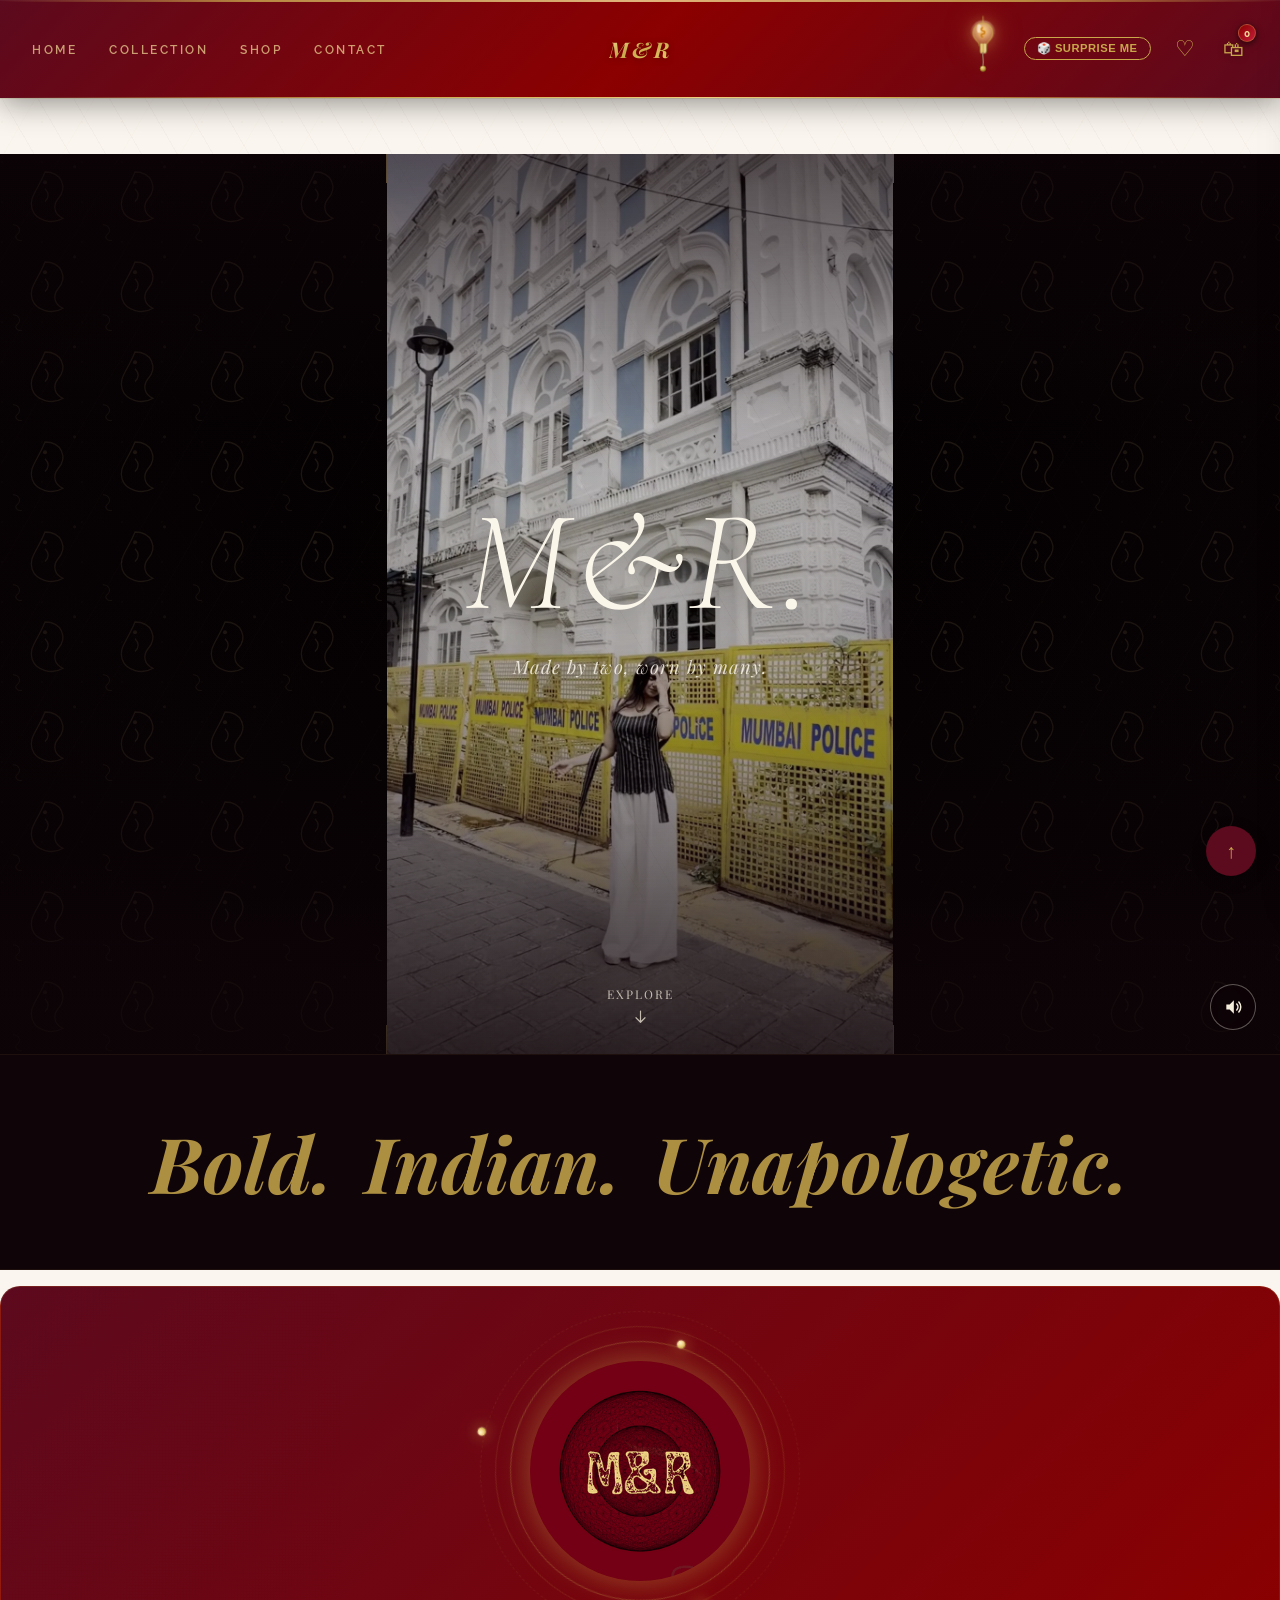
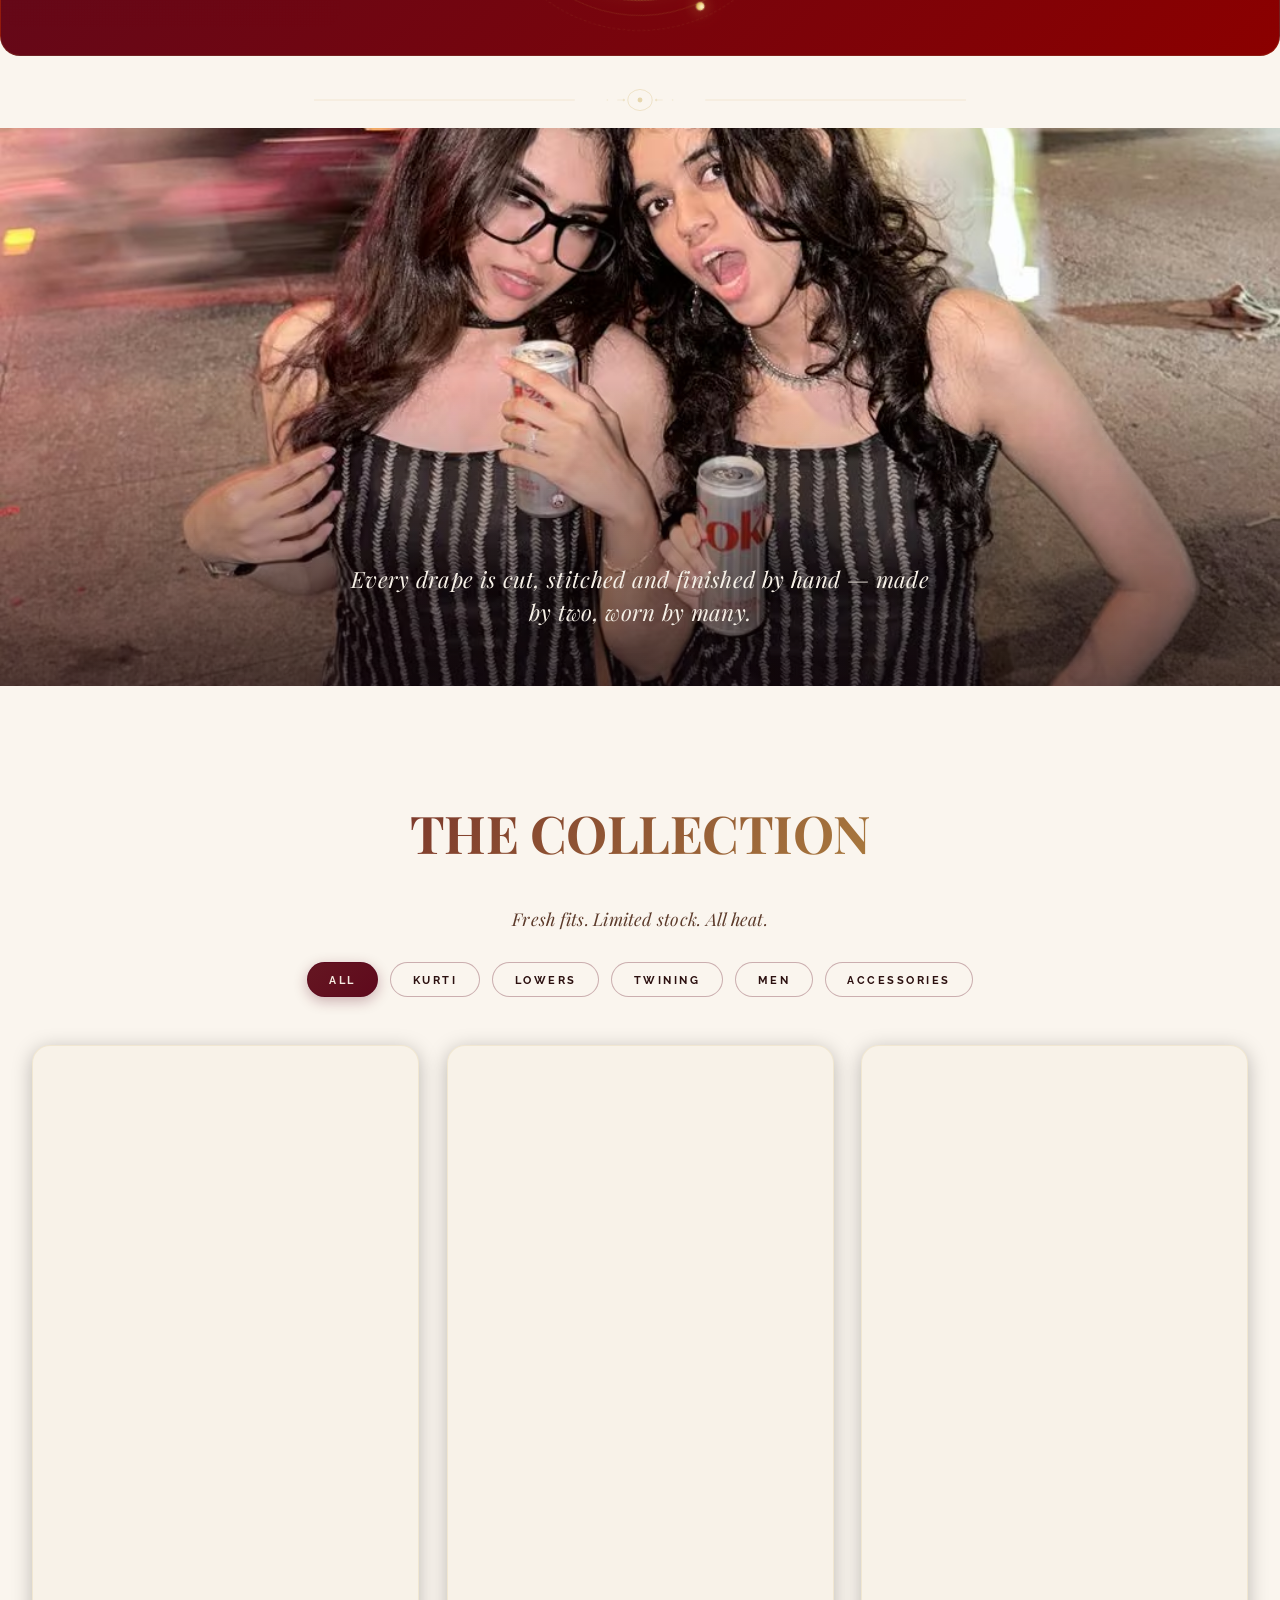
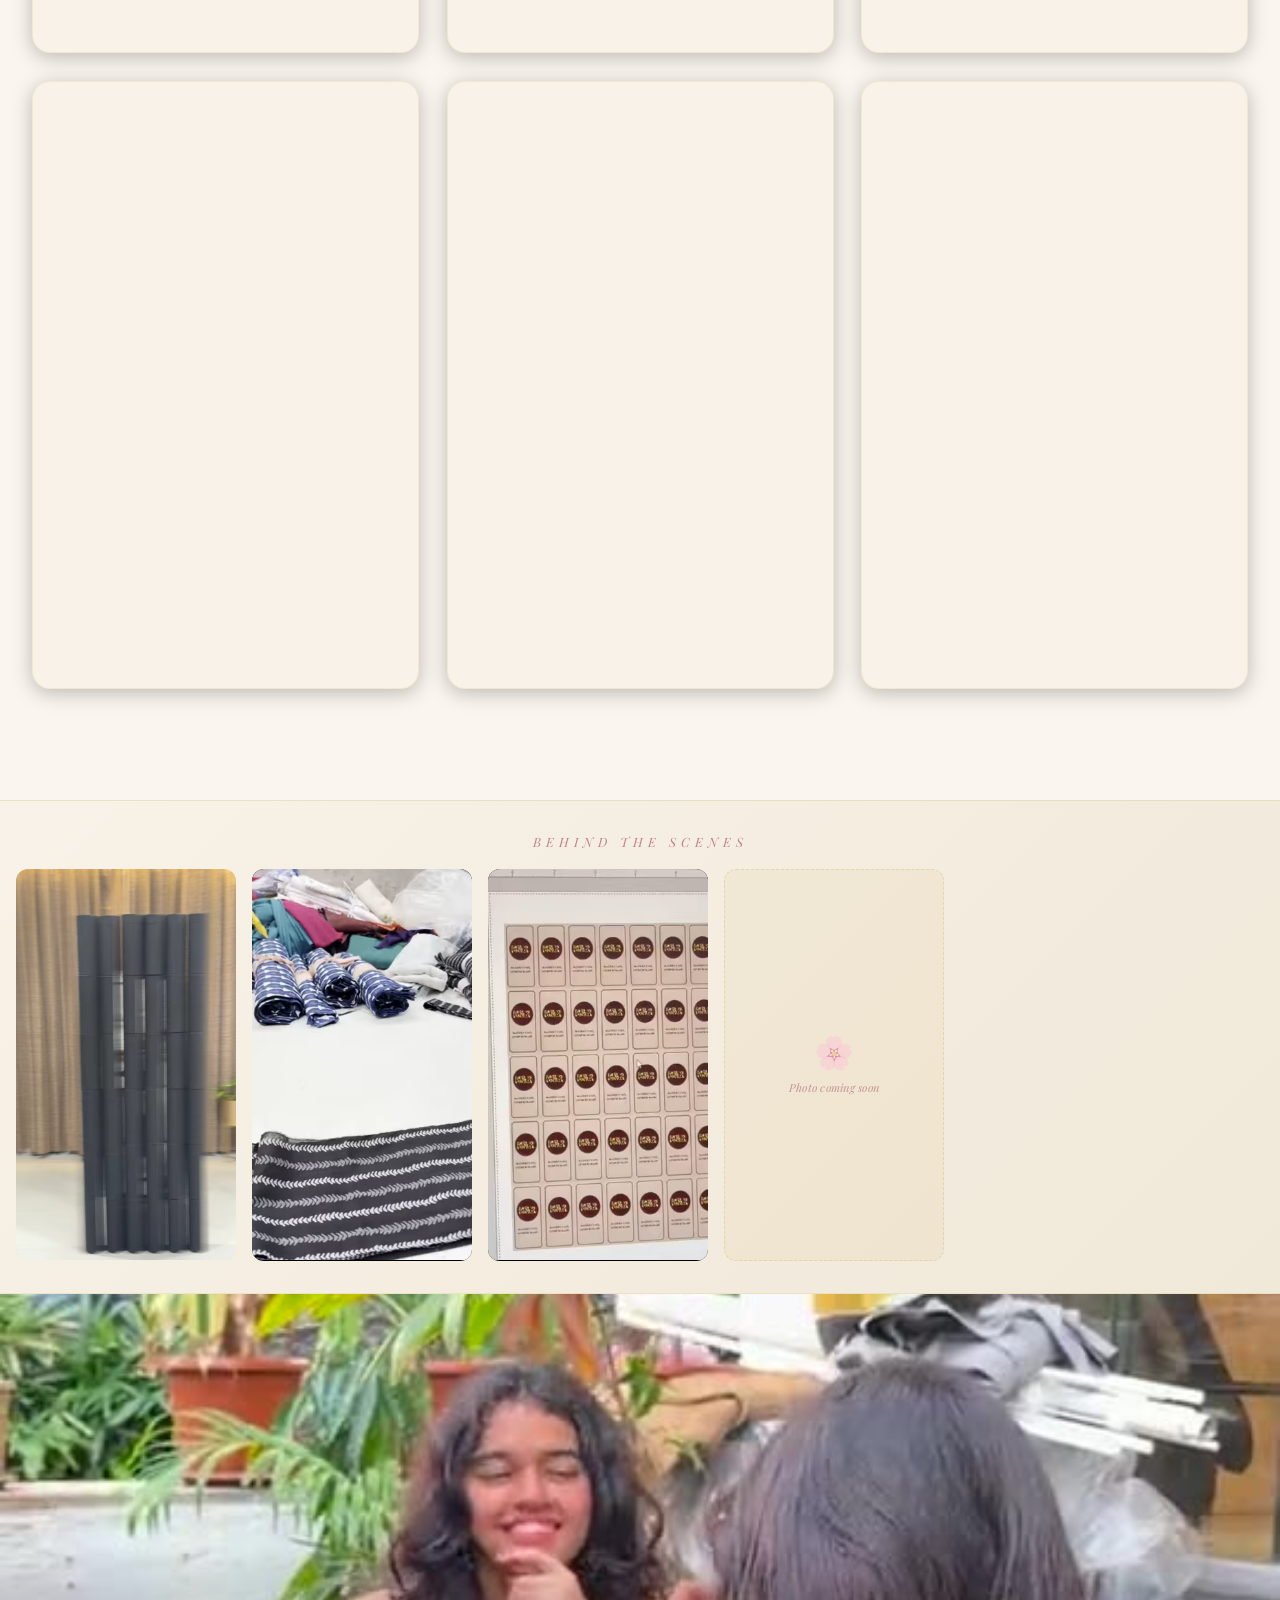
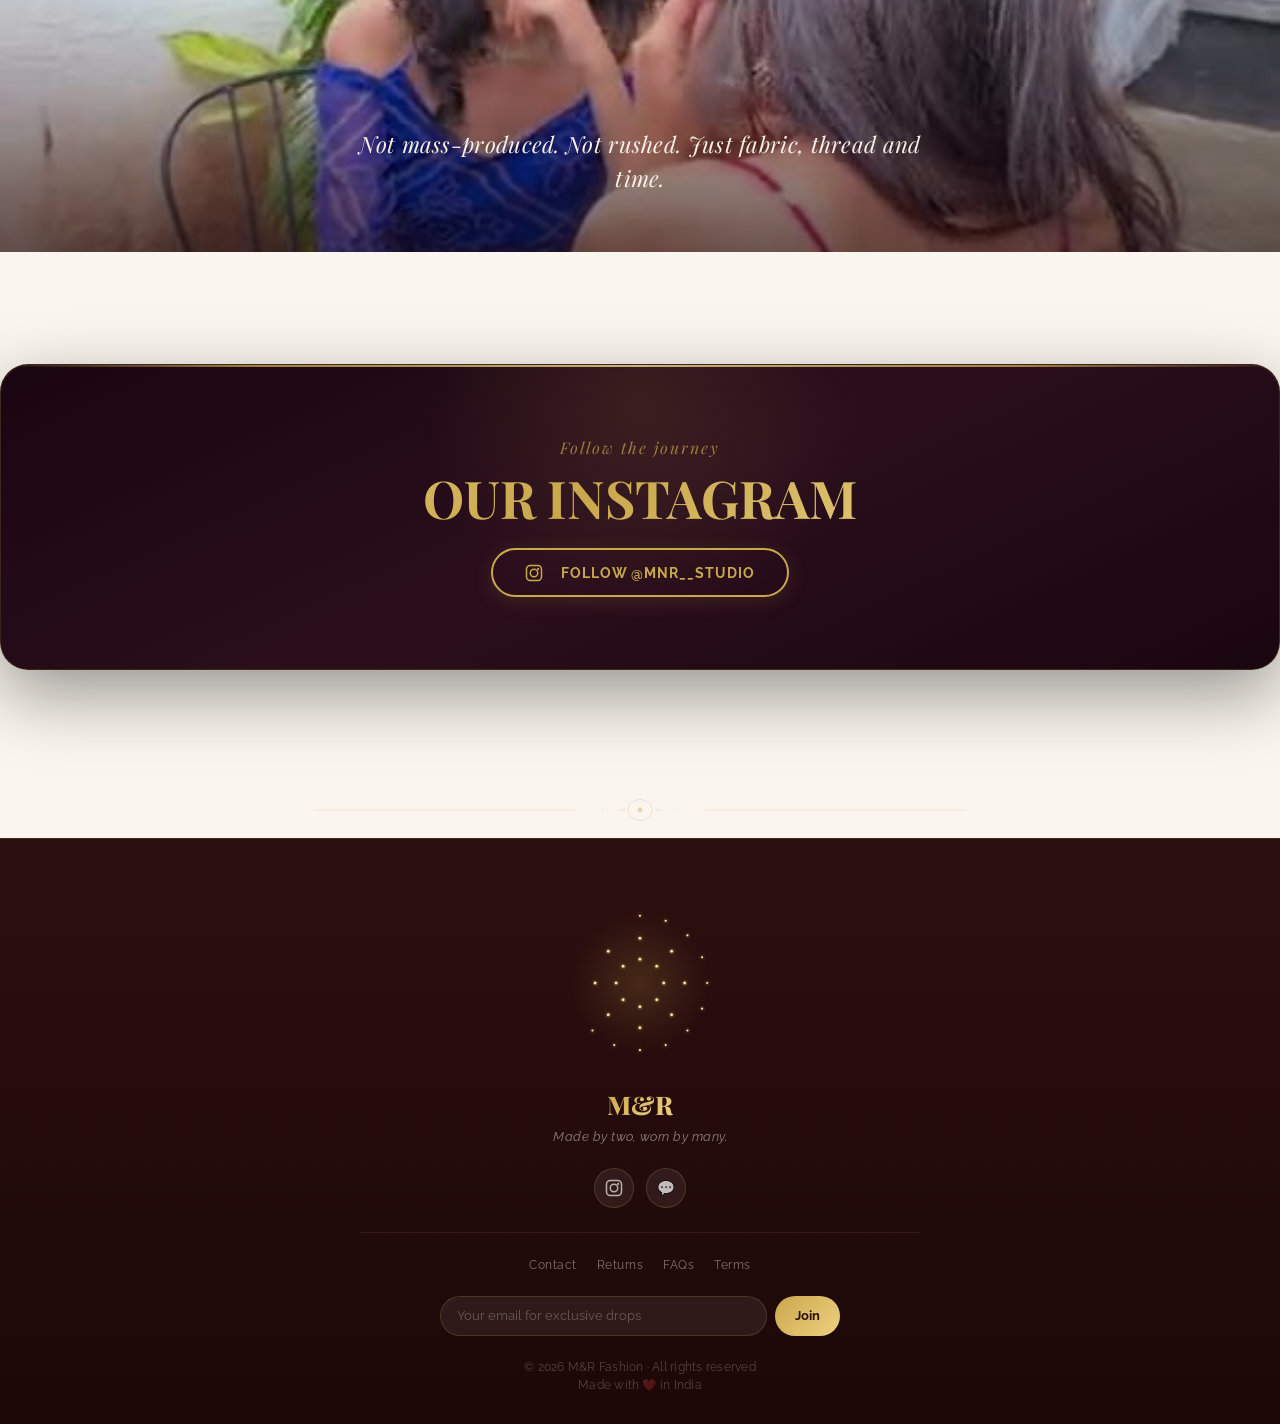
==== commit e8c3cbc3: "Add files via upload" ====
--- a/mnr/index.html
+++ b/mnr/index.html
@@ -122,7 +122,7 @@
           "@type": "ListItem", "position": 4,
           "item": {
             "@type": "Product",
-            "name": "Blush",
+            "name": "BLUSH",
             "description": "Sheer bandhani-print cami top in a soft blush-maroon wash, with a flirty tie-back. Effortless day-to-night ethnic wear.",
             "brand": { "@type": "Brand", "name": "M&R" },
             "category": "Top",
@@ -254,4 +254,4 @@
       }
     }
   ]
-}</script><link href="https://fonts.googleapis.com" rel="preconnect"><link crossorigin="" href="https://fonts.gstatic.com" rel="preconnect"><link href="https://mr-backend-lr9l.onrender.com" rel="preconnect"><link href="https://script.google.com" rel="preconnect"><link href="https://mr-backend-lr9l.onrender.com" rel="dns-prefetch"><link href="https://script.google.com" rel="dns-prefetch"><link as="image" fetchpriority="high" href="hero-poster.webp" rel="preload" type="image/webp"><link href="https://fonts.googleapis.com/css2?family=Playfair+Display:ital,wght@0,400;0,700;0,800;1,400&amp;family=Raleway:wght@400;500;600;700&amp;family=Dancing+Script:wght@400;600;700&amp;family=Cormorant+Garamond:ital,wght@0,300;0,400;0,500;1,300&amp;display=swap" media="print" onload='this.media="all"' rel="stylesheet"><noscript><link href="https://fonts.googleapis.com/css2?family=Playfair+Display:ital,wght@0,400;0,700;0,800;1,400&amp;family=Raleway:wght@400;500;600;700&amp;family=Dancing+Script:wght@400;600;700&amp;family=Cormorant+Garamond:ital,wght@0,300;0,400;0,500;1,300&amp;display=swap" rel="stylesheet"></noscript></head><body class="light-mode" itemscope="" itemtype="https://schema.org/WebPage"><div id="splash"><div class="splash-bg"></div><div class="splash-vignette"></div><div class="splash-scanline"></div><div class="splash-curtain-left"></div><div class="splash-curtain-right"></div><div class="splash-particles"><div class="sp" style="width:3px;height:3px;left:12%;top:30%;--d:2.8s;--delay:1.2s;--op:0.7;"></div><div class="sp" style="width:2px;height:2px;left:25%;top:60%;--d:3.2s;--delay:1.5s;--op:0.5;"></div><div class="sp" style="width:4px;height:4px;left:38%;top:20%;--d:2.5s;--delay:1.8s;--op:0.6;"></div><div class="sp" style="width:2px;height:2px;left:55%;top:70%;--d:3.0s;--delay:1.3s;--op:0.4;"></div><div class="sp" style="width:3px;height:3px;left:68%;top:40%;--d:2.7s;--delay:1.6s;--op:0.7;"></div><div class="sp" style="width:2px;height:2px;left:78%;top:25%;--d:3.4s;--delay:1.4s;--op:0.5;"></div><div class="sp" style="width:3px;height:3px;left:88%;top:55%;--d:2.9s;--delay:1.7s;--op:0.6;"></div><div class="sp" style="width:2px;height:2px;left:18%;top:75%;--d:3.1s;--delay:2.0s;--op:0.4;"></div><div class="sp" style="width:4px;height:4px;left:45%;top:85%;--d:2.6s;--delay:1.9s;--op:0.5;"></div><div class="sp" style="width:2px;height:2px;left:72%;top:15%;--d:3.3s;--delay:2.1s;--op:0.6;"></div></div><div class="splash-center"><div class="splash-ornament-top"><div class="splash-orn-line"></div><div class="splash-orn-diamond"></div><div class="splash-orn-line r"></div></div><div class="splash-logo-wrap" id="splashLogoWrap"><span class="splash-letter splash-letter-M">M</span> <span class="splash-letter splash-letter-amp">&amp;</span> <span class="splash-letter splash-letter-R">R</span></div><div class="splash-particle-canvas-wrap" id="splashParticleCanvasWrap"><canvas class="splash-particle-canvas" id="splashParticleCanvas"></canvas></div><div class="splash-tagline">Indian Ethnic Fusion</div><div class="splash-ornament-bottom"><div class="splash-progress-dot"></div><div class="splash-progress-track"><div class="splash-progress-fill"></div></div><div class="splash-progress-dot"></div></div></div></div><div id="ambientGlowOverlay"></div><a class="skip-to-content" href="#main-content" style="position:absolute;left:-9999px;top:0;z-index:var(--z-system-99999, 99999);background:#8B0000;color:#D4AF37;padding:0.5rem 1rem;font-weight:700;border-radius:0 0 8px 0;">Skip to main content</a><canvas id="confetti-canvas"></canvas><canvas id="kaleidoscope-canvas"></canvas><main id="main-content"><div class="overlay" id="overlay" onclick="closeAll()"></div><div id="toast"></div><div class="shake-confetti" id="shakeConfetti"></div><div class="shake-overlay" id="shakeOverlay"><div class="shake-card" id="shakeCard"><button aria-label="Close" class="shake-close" onclick="closeShake()">✕</button><div class="shake-universe">The universe chose this for you</div><div class="combo-items"><div class="combo-item" onclick="closeShake();setTimeout(()=&gt;openProductPage(1),200);" style="cursor:pointer;"><div class="combo-item-img" style="overflow:hidden;padding:0;background:#1a1a1a;"><img alt="Ratri" id="comboRatriPhoto" src="" style="width:100%;height:100%;object-fit:cover;display:none;border-radius:12px;"><span id="comboRatriIcon" style="font-size:1.3rem;">👘</span></div><div class="combo-item-label">Ratri</div><div class="combo-item-sub">Block-Print Kurti</div></div><div class="combo-plus">+</div><div class="combo-item" onclick="closeShake();setTimeout(()=&gt;openProductPage(9),200);" style="cursor:pointer;"><div class="combo-item-img" style="overflow:hidden;padding:0;background:#1a1a1a;"><img alt="Jhumka" id="comboJhumkaPhoto" src="" style="width:100%;height:100%;object-fit:cover;display:none;border-radius:12px;"><span id="comboJhumkaIcon" style="font-size:1.3rem;">💍</span></div><div class="combo-item-label">Statement Jhumka</div><div class="combo-item-sub">Handcrafted Silver</div></div></div><div class="combo-divider"></div><p class="shake-product-desc">Dark as midnight, adorned in handcrafted silver — styled to move together.</p><div class="combo-size-row"><span class="combo-size-label">Select Size</span><div class="combo-sizes" id="comboSizes"><button class="combo-size-btn active" onclick='selectComboSize(this,"XS")'>XS</button> <button class="combo-size-btn" onclick='selectComboSize(this,"S")'>S</button> <button class="combo-size-btn" onclick='selectComboSize(this,"M")'>M</button> <button class="combo-size-btn" onclick='selectComboSize(this,"L")'>L</button></div></div><div class="shake-product-price"><span class="shake-price-now">₹1,749</span> <span class="shake-price-was">₹1,998</span> <span class="shake-discount">Save ₹249</span></div><button class="shake-bag-btn" onclick="shakeComboAddToBag()">Add Combo to Bag</button></div></div><nav aria-label="Main navigation" class="navbar" id="navbar" role="navigation"><div class="nav-container"><div aria-label="Menu" class="mobile-menu-btn" onclick="openDrawer()">☰</div><ul class="nav-links"><li><a href="javascript:void(0)" onclick='silkTransition("home")'>Home</a></li><li><a href="javascript:void(0)" onclick='silkTransition("shop")'>Collection</a></li><li><a href="javascript:void(0)" onclick='silkTransition("shop")'>Shop</a></li><li><a href="javascript:void(0)" onclick='silkTransition("contact")'>Contact</a></li></ul><a aria-label="M&amp;R Home" class="logo" href="javascript:void(0)" onclick='window.scrollTo({top:0,behavior:"smooth"})' style="position:absolute;left:50%;transform:translateX(-50%);"><span class="logo-text">M&amp;R</span></a><div class="nav-right"><div aria-pressed="true" class="bulb-toggle header-bulb" id="headerBulbToggle"><svg aria-hidden="true" class="bulb-svg" height="65" viewbox="0 0 44 84" width="34"><defs><radialgradient cx="50%" cy="38%" id="bulbAuraGradH" r="55%"><stop offset="0%" stop-color="#fff2c4" stop-opacity="0.9"></stop><stop offset="100%" stop-color="#fff2c4" stop-opacity="0"></stop></radialgradient><radialgradient cx="35%" cy="28%" id="bulbGlassOffH" r="80%"><stop offset="0%" stop-color="#8790a8"></stop><stop offset="55%" stop-color="#565b70"></stop><stop offset="100%" stop-color="#33364a"></stop></radialgradient><radialgradient cx="35%" cy="28%" id="bulbGlassOnH" r="80%"><stop offset="0%" stop-color="#fffbea"></stop><stop offset="55%" stop-color="#ffdd80"></stop><stop offset="100%" stop-color="#cf9a2e"></stop></radialgradient><lineargradient id="bulbBaseGradH" x1="0%" x2="100%" y1="0%" y2="0%"><stop offset="0%" stop-color="#8a6a1c"></stop><stop offset="22%" stop-color="#f5da96"></stop><stop offset="50%" stop-color="#c9a84c"></stop><stop offset="78%" stop-color="#fbe8b0"></stop><stop offset="100%" stop-color="#7a5c17"></stop></lineargradient><radialgradient cx="35%" cy="28%" id="bulbKnobGradH" r="75%"><stop offset="0%" stop-color="#F5DD96"></stop><stop offset="60%" stop-color="#C9A84C"></stop><stop offset="100%" stop-color="#8B6B1F"></stop></radialgradient></defs><g aria-label="Toggle light and dark mode" class="bulb-head" role="button" tabindex="0"><ellipse class="bulb-aura" cx="22" cy="23" fill="url(#bulbAuraGradH)" rx="15" ry="15"></ellipse><line class="bulb-wire" x1="22" x2="22" y1="0" y2="9"></line><path class="bulb-glass-off" d="M22 9c-7.2 0-12.8 5.7-12.8 12.9 0 5.1 2.7 8.2 5.6 11 1.7 1.6 2.7 3.1 2.7 5.4h9c0-2.3 1-3.8 2.7-5.4 2.9-2.8 5.6-5.9 5.6-11C34.8 14.7 29.2 9 22 9z" fill="url(#bulbGlassOffH)"></path><path class="bulb-glass-on" d="M22 9c-7.2 0-12.8 5.7-12.8 12.9 0 5.1 2.7 8.2 5.6 11 1.7 1.6 2.7 3.1 2.7 5.4h9c0-2.3 1-3.8 2.7-5.4 2.9-2.8 5.6-5.9 5.6-11C34.8 14.7 29.2 9 22 9z" fill="url(#bulbGlassOnH)"></path><ellipse class="bulb-highlight" cx="17" cy="16.5" rx="2.8" ry="5.6" transform="rotate(-24 17 16.5)"></ellipse><path class="bulb-filament" d="M22 15c-3 0-3 4 0 4s3 4 0 4s-3 4 0 4"></path><path class="bulb-base-cap" d="M17.6 35.4h8.8l0.9 3.1v7.2c0 1.5-1.2 2.4-2.6 2.4h-4.4c-1.4 0-2.6-.9-2.6-2.4v-7.2z" fill="url(#bulbBaseGradH)"></path><ellipse class="bulb-base-cap" cx="22" cy="46.7" fill="url(#bulbBaseGradH)" rx="4.2" ry="1.1"></ellipse></g><g aria-label="Pull the cord to toggle light and dark mode" class="bulb-cord-hit" role="button" tabindex="0"><rect fill="transparent" height="32" width="18" x="13" y="46"></rect><g class="bulb-cord-group"><path class="bulb-cord" d="M22 47.6c-1 5 1.4 8.6 0 17.4"></path><circle class="bulb-cord-knob" cx="22" cy="68" fill="url(#bulbKnobGradH)" r="3.7"></circle></g></g></svg></div><button id="desktopShakeBtn" onclick="triggerShakeSurprise()" style="background:none;border:1.5px solid var(--rich-gold);border-radius:20px;padding:4px 12px;cursor:pointer;font-size:0.7rem;font-weight:700;color:var(--rich-gold);letter-spacing:0.5px;display:none;" title="Shake for a surprise combo!">🎲 SURPRISE ME</button><div aria-label="Open wishlist, 0 items" class="wishlist-icon" id="wishlistIconBtn" onclick="toggleWishlistSidebar()" onkeydown='"Enter"!==event.key&&" "!==event.key||(event.preventDefault(),toggleWishlistSidebar())' role="button" tabindex="0"><span aria-hidden="true">♡</span> <span aria-hidden="true" class="wishlist-count" id="wishlistCount">0</span></div><div aria-label="Open cart, 0 items" class="cart-icon" id="cartIconBtn" onclick="toggleCart()" onkeydown='"Enter"!==event.key&&" "!==event.key||(event.preventDefault(),toggleCart())' role="button" tabindex="0"><span aria-hidden="true">🛍</span><div aria-hidden="true" class="bangle-stack" id="bangleStack"><div class="bangle-wrist"></div></div><span aria-hidden="true" class="cart-count" id="cartCount">0</span></div></div></div></nav><div class="mobile-drawer" id="mobileDrawer"><div class="drawer-header"><span class="logo-text" style="font-size:1.1rem;">M&amp;R</span> <button aria-label="Close menu" class="drawer-close" onclick="closeDrawer()">✕</button></div><ul class="drawer-nav"><li><a href="javascript:void(0)" onclick='closeDrawer(),silkTransition("home")'>Home</a></li><li><a href="javascript:void(0)" onclick='closeDrawer(),silkTransition("shop")'>Collection</a></li><li><a href="javascript:void(0)" onclick='closeDrawer(),silkTransition("shop")'>Shop</a></li><li><a href="javascript:void(0)" onclick='closeDrawer(),silkTransition("contact")'>Contact</a></li></ul><div class="drawer-theme-toggle"><div aria-pressed="true" class="bulb-toggle" id="drawerThemeBtn"><svg aria-hidden="true" class="bulb-svg" height="99" viewbox="0 0 44 84" width="52"><defs><radialgradient cx="50%" cy="38%" id="bulbAuraGradDw" r="55%"><stop offset="0%" stop-color="#fff2c4" stop-opacity="0.9"></stop><stop offset="100%" stop-color="#fff2c4" stop-opacity="0"></stop></radialgradient><radialgradient cx="35%" cy="28%" id="bulbGlassOffDw" r="80%"><stop offset="0%" stop-color="#8790a8"></stop><stop offset="55%" stop-color="#565b70"></stop><stop offset="100%" stop-color="#33364a"></stop></radialgradient><radialgradient cx="35%" cy="28%" id="bulbGlassOnDw" r="80%"><stop offset="0%" stop-color="#fffbea"></stop><stop offset="55%" stop-color="#ffdd80"></stop><stop offset="100%" stop-color="#cf9a2e"></stop></radialgradient><lineargradient id="bulbBaseGradDw" x1="0%" x2="100%" y1="0%" y2="0%"><stop offset="0%" stop-color="#8a6a1c"></stop><stop offset="22%" stop-color="#f5da96"></stop><stop offset="50%" stop-color="#c9a84c"></stop><stop offset="78%" stop-color="#fbe8b0"></stop><stop offset="100%" stop-color="#7a5c17"></stop></lineargradient><radialgradient cx="35%" cy="28%" id="bulbKnobGradDw" r="75%"><stop offset="0%" stop-color="#F5DD96"></stop><stop offset="60%" stop-color="#C9A84C"></stop><stop offset="100%" stop-color="#8B6B1F"></stop></radialgradient></defs><g aria-label="Toggle light and dark mode" class="bulb-head" role="button" tabindex="0"><ellipse class="bulb-aura" cx="22" cy="23" fill="url(#bulbAuraGradDw)" rx="15" ry="15"></ellipse><line class="bulb-wire" x1="22" x2="22" y1="0" y2="9"></line><path class="bulb-glass-off" d="M22 9c-7.2 0-12.8 5.7-12.8 12.9 0 5.1 2.7 8.2 5.6 11 1.7 1.6 2.7 3.1 2.7 5.4h9c0-2.3 1-3.8 2.7-5.4 2.9-2.8 5.6-5.9 5.6-11C34.8 14.7 29.2 9 22 9z" fill="url(#bulbGlassOffDw)"></path><path class="bulb-glass-on" d="M22 9c-7.2 0-12.8 5.7-12.8 12.9 0 5.1 2.7 8.2 5.6 11 1.7 1.6 2.7 3.1 2.7 5.4h9c0-2.3 1-3.8 2.7-5.4 2.9-2.8 5.6-5.9 5.6-11C34.8 14.7 29.2 9 22 9z" fill="url(#bulbGlassOnDw)"></path><ellipse class="bulb-highlight" cx="17" cy="16.5" rx="3" ry="6.2" transform="rotate(-24 17 16.5)"></ellipse><path class="bulb-filament" d="M22 15c-3 0-3 4 0 4s3 4 0 4s-3 4 0 4"></path><path class="bulb-base-cap" d="M17.8 35.4 L26.2 35.4 L27 38.3 L17 38.3 Z" fill="url(#bulbBaseGradDw)"></path><rect class="bulb-base-cap" fill="url(#bulbBaseGradDw)" height="8.4" rx="1" width="10" x="17" y="38.3"></rect><path class="bulb-base-thread" d="M17 40.1 L27 41.5 M17 42.5 L27 43.9 M17 44.9 L27 46.2"></path><ellipse class="bulb-base-cap" cx="22" cy="46.7" fill="url(#bulbBaseGradDw)" rx="4.6" ry="1.3"></ellipse><circle cx="22" cy="47.3" fill="#3a3a3a" r="1.2"></circle></g><g aria-label="Pull the cord to toggle light and dark mode" class="bulb-cord-hit" role="button" tabindex="0"><rect fill="transparent" height="32" width="18" x="13" y="46"></rect><g class="bulb-cord-group"><path class="bulb-cord" d="M22 47.6c-1 5 1.4 8.6 0 17.4"></path><circle class="bulb-cord-knob" cx="22" cy="68" fill="url(#bulbKnobGradDw)" r="3.7"></circle></g></g></svg></div><span class="bulb-theme-label" id="drawerThemeLabel">Pull for dark mode</span></div><div class="drawer-whatsapp"><a class="drawer-whatsapp-btn" href="https://wa.me/919326405866" rel="noopener" target="_blank"><span>💬</span> Chat with us on WhatsApp</a></div><div class="drawer-footer"><p>M&amp;R · Indian Ethnic Fusion</p></div></div><section class="hero-video-section" id="home"><div aria-hidden="true" class="hero-petals" id="heroPetals"></div><canvas aria-hidden="true" class="hero-video-fill"></canvas><div aria-hidden="true" class="hero-video-deco"><div class="hero-video-frame"><span class="hero-frame-corner tl"></span> <span class="hero-frame-corner tr"></span> <span class="hero-frame-corner bl"></span> <span class="hero-frame-corner br"></span></div></div><video aria-hidden="true" class="hero-video" controlslist="nodownload noplaybackrate noremoteplayback" disablepictureinpicture="" loop="" muted="" playsinline="" poster="hero-poster.webp" preload="metadata" tabindex="-1" webkit-playsinline=""><source media="(max-width: 700px)" src="hero-video-mobile.mp4" type="video/mp4"><source src="hero-video.mp4" type="video/mp4"></video><div class="hero-video-scrim"></div><button aria-label="Mute video" aria-pressed="true" class="hero-sound-btn" id="heroSoundBtn" onclick="toggleHeroSound()" type="button"><svg aria-hidden="true" class="hero-sound-icon icon-muted" fill="none" viewbox="0 0 24 24"><path d="M4 9v6h4l5 5V4L8 9H4z" fill="currentColor"></path><line stroke="currentColor" stroke-linecap="round" stroke-width="1.8" x1="16" x2="21" y1="9" y2="15"></line><line stroke="currentColor" stroke-linecap="round" stroke-width="1.8" x1="21" x2="16" y1="9" y2="15"></line></svg> <svg aria-hidden="true" class="hero-sound-icon icon-unmuted" fill="none" viewbox="0 0 24 24"><path d="M4 9v6h4l5 5V4L8 9H4z" fill="currentColor"></path><path d="M16.5 8.5a5 5 0 0 1 0 7" stroke="currentColor" stroke-linecap="round" stroke-width="1.8"></path><path d="M19 6a9 9 0 0 1 0 12" stroke="currentColor" stroke-linecap="round" stroke-width="1.8"></path></svg></button><div class="hero-video-content"><h1 class="hero-video-title">M&amp;R.</h1><p class="hero-video-subtitle" id="heroSubtitle">Made by two, worn by many.</p></div><a aria-label="Scroll to shop the collection" class="hero-scroll-cue" href="#shop" onclick="event.preventDefault(),scrollToShop()"><span>Explore</span> <svg aria-hidden="true" fill="none" viewbox="0 0 24 24"><path d="M12 4v15M12 19l-6-6M12 19l6-6" stroke="currentColor" stroke-linecap="round" stroke-linejoin="round" stroke-width="1.6"></path></svg></a></section><div class="manifesto-section" id="manifesto"><div class="manifesto-word" data-delay="0">Bold.</div><div class="manifesto-word" data-delay="1">Indian.</div><div class="manifesto-word" data-delay="2">Unapologetic.</div></div><div class="trust-section texture-overlay"><div class="trust-particles" id="trustParticles"></div><div class="trust-logo-wrap"><div class="trust-orbit"></div><div class="trust-orbit"></div><div class="trust-orbit"></div><img alt="M&amp;R Logo" class="trust-logo-img" decoding="async" loading="lazy" onerror='this.style.display="none",this.nextElementSibling.style.display="flex"' src="mr-logo.png"><div class="trust-logo-fallback">M&amp;R</div></div></div><div aria-hidden="true" class="ethnic-divider"><svg preserveaspectratio="xMidYMid meet" viewbox="0 0 800 40" xmlns="http://www.w3.org/2000/svg"><line stroke="rgba(201,168,76,0.25)" stroke-width="1" x1="0" x2="320" y1="20" y2="20"></line><g transform="translate(400,20)"><circle cx="0" cy="0" fill="rgba(201,168,76,0.5)" r="3"></circle><circle cx="-20" cy="0" fill="rgba(201,168,76,0.3)" r="1.5"></circle><circle cx="20" cy="0" fill="rgba(201,168,76,0.3)" r="1.5"></circle><path d="M-12,-8 Q0,-18 12,-8 Q18,0 12,8 Q0,18 -12,8 Q-18,0 -12,-8Z" fill="none" stroke="rgba(201,168,76,0.35)" stroke-width="1"></path><circle cx="-40" cy="0" fill="rgba(201,168,76,0.2)" r="1"></circle><circle cx="40" cy="0" fill="rgba(201,168,76,0.2)" r="1"></circle><line stroke="rgba(201,168,76,0.2)" stroke-width="1" x1="-28" x2="-22" y1="0" y2="0"></line><line stroke="rgba(201,168,76,0.2)" stroke-width="1" x1="22" x2="28" y1="0" y2="0"></line></g><line stroke="rgba(201,168,76,0.25)" stroke-width="1" x1="480" x2="800" y1="20" y2="20"></line></svg></div><div aria-label="Detail of M&amp;R fabric and embroidery" class="editorial-bleed" id="editorialBleed1" role="img"><div class="editorial-bleed-inner"><p class="editorial-caption">Every drape is cut, stitched and finished by hand — made by two, worn by many.</p></div></div><section class="store-section" id="shop"><div class="store-header"><h2>THE COLLECTION</h2><p>Fresh fits. Limited stock. All heat.</p><div class="filter-tabs"><div class="filter-tab active" data-category="all">All</div><div class="filter-tab" data-category="kurti">Kurti</div><div class="filter-tab" data-category="lowers">Lowers</div><div class="filter-tab" data-category="twining">Twining</div><div class="filter-tab" data-category="men">Men</div><div class="filter-tab" data-category="accessories">Accessories</div></div></div><div class="products-grid" id="productsGrid"></div></section><div class="bts-strip reveal"><div class="bts-label">Behind the scenes</div><div class="bts-track"><div class="bts-slot bts-video-slot unmuted"><video loop="" muted="" onerror='const p=this.parentElement;p.innerHTML="&lt;div class=&quot;bts-slot-icon&quot;&gt;🎬&lt;/div&gt;&lt;div class=&quot;bts-slot-text&quot;&gt;Video coming soon&lt;/div&gt;",p.removeAttribute("onclick"),p.classList.remove("bts-video-slot")' playsinline="" poster="behind-the-scenes-poster.webp" preload="none" src="behind-the-scenes.webm"></video></div><div class="bts-slot bts-video-slot"><video loop="" muted="" onerror='const p=this.parentElement;p.innerHTML="&lt;div class=&quot;bts-slot-icon&quot;&gt;🎬&lt;/div&gt;&lt;div class=&quot;bts-slot-text&quot;&gt;Video coming soon&lt;/div&gt;",p.removeAttribute("onclick"),p.classList.remove("bts-video-slot")' playsinline="" preload="none" src="bts1-compressed.webm"></video></div><div class="bts-slot bts-video-slot"><video loop="" muted="" onerror='const p=this.parentElement;p.innerHTML="&lt;div class=&quot;bts-slot-icon&quot;&gt;🎬&lt;/div&gt;&lt;div class=&quot;bts-slot-text&quot;&gt;Video coming soon&lt;/div&gt;",p.removeAttribute("onclick"),p.classList.remove("bts-video-slot")' playsinline="" preload="none" src="bts2-compressed.webm"></video></div><div class="bts-slot"><div class="bts-slot-icon">🌸</div><div class="bts-slot-text">Photo coming soon</div></div></div></div><div aria-label="M&amp;R craftsmanship detail" class="editorial-bleed editorial-bleed-video" id="editorialBleed2" role="img"><video class="editorial-bleed-video-el" autoplay loop muted playsinline webkit-playsinline disablepictureinpicture preload="metadata" poster="editorial-video-poster.jpg" aria-hidden="true" onerror='this.style.display="none"'><source src="editorial-video.mp4" type="video/mp4"></video><div class="editorial-bleed-inner"><p class="editorial-caption">Not mass-produced. Not rushed. Just fabric, thread and time.</p></div></div><section class="instagram-section reveal"><p class="section-label">Follow the journey</p><h2>OUR INSTAGRAM</h2><a class="instagram-cta" href="https://www.instagram.com/mnr__studio" rel="noopener" target="_blank"><svg fill="none" height="18" style="display:inline-block;vertical-align:middle;margin-right:8px;" viewbox="0 0 24 24" width="18" xmlns="http://www.w3.org/2000/svg"><rect height="20" rx="5" ry="5" stroke="currentColor" stroke-width="2" width="20" x="2" y="2"></rect><circle cx="12" cy="12" r="5" stroke="currentColor" stroke-width="2"></circle><circle cx="17.5" cy="6.5" fill="currentColor" r="1.5"></circle></svg> Follow @mnr__studio</a></section></main><div hidden="" id="faqTemplate"><div class="mnr-faq-wrap"><p class="mnr-faq-kicker">Customer care</p><h2 id="mnr-faq-title">FAQ</h2><p class="mnr-faq-intro">Everything you need to know before placing your order.</p><div class="mnr-faq-list"><details class="mnr-faq-item"><summary>Where do you ship?</summary><div class="mnr-faq-answer"><p>We ship pan India. For international shipments, please email us at mnrstudio01@gmail.com.</p></div></details><details class="mnr-faq-item"><summary>When will my order be delivered?</summary><div class="mnr-faq-answer"><p>Our standard delivery timeline is 3–5 working days. During periods of high order volume or unforeseen circumstances, dispatch may occasionally take slightly longer. If this happens, our team will inform you via email or WhatsApp with an update. Saturdays, Sundays, and public holidays are not considered working days, and transit delays can occasionally occur.</p></div></details><details class="mnr-faq-item"><summary>Can I cancel my order?</summary><div class="mnr-faq-answer"><p>We do not accept cancellations once the order is confirmed. We kindly request customers to place orders only if they are certain about the purchase.</p></div></details><details class="mnr-faq-item"><summary>Do you offer Cash on Delivery (COD)?</summary><div class="mnr-faq-answer"><p>No, we do not accept cash on delivery.</p></div></details><details class="mnr-faq-item"><summary>Do you offer exchanges?</summary><div class="mnr-faq-answer"><p>Yes, we offer size exchanges if the size does not fit. Exchange requests must be raised within 48 hours of delivery. The exact packaging is required so the item reaches safely. Exchanges are applicable only for size changes of the same product, subject to availability. Items must be unused, unwashed, and in original condition with tags intact. Products showing signs of wear, stains, perfume, makeup marks, washing, or alteration are not eligible for exchange.</p></div></details><details class="mnr-faq-item"><summary>Is there a fee for exchanges?</summary><div class="mnr-faq-answer"><p>Yes. A ₹150 exchange fee is applicable to cover re-shipping and logistics charges.</p></div></details><details class="mnr-faq-item"><summary>Do you accept returns or refunds?</summary><div class="mnr-faq-answer"><p>We currently do not offer returns or refunds. However, we do support size exchanges as per our exchange policy.</p></div></details><details class="mnr-faq-item"><summary>What should I do if I receive a damaged item?</summary><div class="mnr-faq-answer"><p>All items undergo strict quality checks before dispatch. In the rare case that you receive a damaged or defective item, please contact us within 24 hours of delivery and share clear photos plus an unboxing video showing the issue. Requests raised without an unboxing video may not be eligible for replacement.</p></div></details><details class="mnr-faq-item"><summary>How can I get featured on your page?</summary><div class="mnr-faq-answer"><p>We love seeing how you style our pieces. To get featured, email your photos to mnrstudio01@gmail.com or tag us on Instagram at @mnr__studio.</p></div></details><details class="mnr-faq-item"><summary>Who is responsible for additional shipping charges if an order is returned due to incorrect details provided by the customer?</summary><div class="mnr-faq-answer"><p>If an order is returned to us due to incorrect details provided by the customer, the customer will be responsible for the additional shipping charges.</p></div></details><details class="mnr-faq-item"><summary>How do I choose the right size?</summary><div class="mnr-faq-answer"><p>If you are unsure about sizing, we recommend DMing us before placing your order. Our team will happily help you choose the correct size.</p></div></details><details class="mnr-faq-item"><summary>How can I contact you?</summary><div class="mnr-faq-answer"><p>You can reach us through Instagram DM at @mnr__studio, email at mnrstudio01@gmail.com, or WhatsApp at 8928543726. Our team will be happy to assist you.</p></div></details></div><p class="mnr-faq-outro">Still have questions? DM us on Instagram at <a href="https://www.instagram.com/mnr__studio/" rel="noopener" target="_blank">@mnr__studio</a> or email <a href="mailto:mnrstudio01@gmail.com">mnrstudio01@gmail.com</a>.</p></div></div><div aria-hidden="true" class="ethnic-divider"><svg preserveaspectratio="xMidYMid meet" viewbox="0 0 800 40" xmlns="http://www.w3.org/2000/svg"><line stroke="rgba(201,168,76,0.25)" stroke-width="1" x1="0" x2="320" y1="20" y2="20"></line><g transform="translate(400,20)"><circle cx="0" cy="0" fill="rgba(201,168,76,0.5)" r="3"></circle><circle cx="-20" cy="0" fill="rgba(201,168,76,0.3)" r="1.5"></circle><circle cx="20" cy="0" fill="rgba(201,168,76,0.3)" r="1.5"></circle><path d="M-12,-8 Q0,-18 12,-8 Q18,0 12,8 Q0,18 -12,8 Q-18,0 -12,-8Z" fill="none" stroke="rgba(201,168,76,0.35)" stroke-width="1"></path><circle cx="-40" cy="0" fill="rgba(201,168,76,0.2)" r="1"></circle><circle cx="40" cy="0" fill="rgba(201,168,76,0.2)" r="1"></circle><line stroke="rgba(201,168,76,0.2)" stroke-width="1" x1="-28" x2="-22" y1="0" y2="0"></line><line stroke="rgba(201,168,76,0.2)" stroke-width="1" x1="22" x2="28" y1="0" y2="0"></line></g><line stroke="rgba(201,168,76,0.25)" stroke-width="1" x1="480" x2="800" y1="20" y2="20"></line></svg></div><footer class="footer texture-overlay" id="contact"><div class="footer-simple"><div class="rangoli-wrap"><svg aria-hidden="true" id="rangoliSvg" viewbox="0 0 240 240"></svg></div><div class="footer-brand"><span class="footer-logo">M&amp;R</span><p class="footer-motto">Made by two, worn by many.</p></div><div class="footer-social-row"><a aria-label="Instagram" class="footer-social-btn" href="https://www.instagram.com/mnr__studio" rel="noopener" target="_blank"><svg fill="none" height="18" viewbox="0 0 24 24" width="18"><rect height="20" rx="5" ry="5" stroke="currentColor" stroke-width="2" width="20" x="2" y="2"></rect><circle cx="12" cy="12" r="5" stroke="currentColor" stroke-width="2"></circle><circle cx="17.5" cy="6.5" fill="currentColor" r="1.5"></circle></svg> </a><a aria-label="WhatsApp" class="footer-social-btn" href="https://wa.me/919326405866" rel="noopener" target="_blank">💬</a></div><div class="footer-divider"></div><div class="footer-links-row"><a href="https://wa.me/919326405866" rel="noopener" target="_blank">Contact</a> <a href="#" onclick="event.preventDefault(),openReturns()">Returns</a> <a href="#" onclick="event.preventDefault(),openFaq()">FAQs</a> <a href="#" onclick="event.preventDefault(),openTerms()">Terms</a></div><form class="footer-newsletter" onsubmit="handleNewsletter(event)"><input placeholder="Your email for exclusive drops" required="" type="email"> <button type="submit">Join</button></form><div class="footer-copy"><p>© 2026 M&amp;R Fashion · All rights reserved</p><p>Made with ❤️ in India</p></div></div></footer><div class="wishlist-sidebar" id="wishlistSidebar"><div class="wishlist-header"><h3>♥ WISHLIST</h3><button aria-label="Close wishlist" class="u-close" onclick="toggleWishlistSidebar()">✕</button></div><div class="wishlist-items" id="wishlistItems"><div class="empty-wishlist">♡<p>Your wishlist is empty</p><span>Tap ♥ on any product to save it</span></div></div><div class="wishlist-footer" id="wishlistFooter" style="display:none;"><div class="wishlist-count-text" id="wishlistCountText"></div><button class="share-wishlist-btn" onclick="openMoodBoard()">✦ Share My Picks</button> <button class="move-all-btn" onclick="moveAllToBag()">Move All to Bag</button></div></div><div class="moodboard-overlay" id="moodboardOverlay"><div class="moodboard-modal"><div class="moodboard-header"><button aria-label="Close" class="u-close" onclick="closeMoodBoard()" style="position:absolute;top:1rem;right:1rem;">✕</button><div class="moodboard-eyebrow">✦ My M&amp;R Picks</div><h2 class="moodboard-title">My Mood Board</h2><p class="moodboard-subtitle">Share your favourites with family &amp; friends for gifting ideas</p></div><div class="moodboard-grid" id="moodboardGrid"></div><div class="moodboard-actions"><div class="moodboard-share-row"><button class="moodboard-action-btn mba-wa" onclick="shareMoodBoardWA()">💬 Share on WhatsApp</button> <button class="moodboard-action-btn mba-cp" onclick="copyMoodBoardLink()">🔗 Copy Link</button></div><button class="moodboard-action-btn mba-bag" onclick="moveAllToBag(),closeMoodBoard()">🛍 Add All to Bag</button></div><div class="moodboard-from-banner" id="moodboardFromBanner" style="display:none;"><span>👀 Shared by a friend · Shop these picks on M&amp;R</span></div></div></div><div class="cart-sidebar" id="cartSidebar"><div class="cart-header"><h3>YOUR BAG</h3><button aria-label="Close cart" class="u-close" onclick="toggleCart()">✕</button></div><div class="cart-items" id="cartItems"><div class="empty-cart">🛍<p>Your bag is empty</p></div></div><div class="cart-footer" id="cartFooter" style="display:none;"><div class="shipping-bar-wrap"><div class="shipping-bar-label"><span>Free Shipping</span> <span id="shippingBarAmt"></span></div><div class="shipping-bar-track"><div class="shipping-bar-fill" id="shippingBarFill" style="width:0%"></div></div><div class="shipping-bar-msg" id="shippingBarMsg"></div></div><div style="padding: 1rem 1.5rem 0;"><div class="cart-total" style="font-size:0.95rem;margin-bottom:0.4rem;color:#888;"><span>Subtotal</span> <span id="cartSubtotalLine">₹0</span></div><div id="cartSavingsLine" style="display:none;justify-content:space-between;margin-bottom:0.4rem;font-size:0.82rem;color:var(--ethnic-green);font-weight:700;"><span>Coupon savings</span> <span id="cartSavingsAmt"></span></div><div class="cart-total"><span class="cart-total-label">Total</span> <span class="cart-total-amount" id="cartTotal">₹0</span></div><button class="checkout-btn" onclick="showCheckout()">Proceed to Checkout →</button></div></div></div><div class="modal-overlay" id="termsModal"><div class="modal-content" style="max-width:760px;"><button aria-label="Close" class="u-close" onclick="closeTerms()" style="position:absolute;top:1rem;right:1rem;">✕</button><div style="padding:2.5rem 2.25rem;"><h2 style="font-family:'Playfair Display',serif;color:var(--primary-maroon);font-size:1.85rem;margin-bottom:0.35rem;">Terms &amp; Conditions</h2><p style="font-family:'Playfair Display',serif;font-style:italic;color:var(--terracotta);font-size:1rem;margin-bottom:1.5rem;">Welcome to M&amp;R</p><p style="color:var(--dark-brown);line-height:1.8;font-size:0.92rem;margin-bottom:1.75rem;">These Terms &amp; Conditions govern your use of our website and services. By accessing or using our services, you agree to comply with these Terms. If you do not agree with any part of these Terms, please do not use our services.</p><h3 class="tc-heading">1. General Terms</h3><p class="tc-body">By using our website, you confirm that you are at least the age of majority in your state/country or have obtained consent from a legal guardian.</p><p class="tc-body">You may not use our products or services for any unlawful purpose.</p><h3 class="tc-heading">2. Online Store Terms</h3><p class="tc-body">We offer products exclusively through our online store, and all transactions are subject to our policies.</p><p class="tc-body">Any breach of these Terms may result in the termination of your access to our services.</p><h3 class="tc-heading">3. Product Information &amp; Pricing</h3><p class="tc-body">We make every effort to display accurate product descriptions, pricing, and availability. However, we do not guarantee that all product details are free of errors.</p><p class="tc-body">Prices are subject to change without prior notice.</p><h3 class="tc-heading">4. Order Processing &amp; Payment</h3><p class="tc-body">Orders are processed upon successful payment.</p><p class="tc-body">We reserve the right to cancel or limit orders at our discretion.</p><p class="tc-body">All payments are securely processed through third-party payment gateways. We do not store your financial information.</p><h3 class="tc-heading">5. Shipping &amp; Delivery</h3><p class="tc-body">Delivery times may vary due to unforeseen circumstances, and we are not liable for any delays caused by shipping partners.</p><h3 class="tc-heading">6. Return, Exchange &amp; Cancellation Policy</h3><p class="tc-body">Returns and cancellations are not accepted once an order is placed.</p><p class="tc-body">Exchanges are only applicable in cases of damaged or incorrect items, subject to review. Customers must notify us within 48 hours of receiving the product.</p><p class="tc-body">For eligible exchanges, customers must return the product in unused condition with original packaging.</p><h3 class="tc-heading">7. Intellectual Property</h3><p class="tc-body">All content, including designs, images, logos, and text, is the intellectual property of M&amp;R and may not be copied or reproduced without permission.</p><h3 class="tc-heading">8. Third-Party Links &amp; Tools</h3><p class="tc-body">We may provide links to third-party websites or services. We are not responsible for the accuracy, reliability, or policies of these third-party platforms.</p><p class="tc-body">Any third-party tools or integrations are provided "as is" without warranties.</p><h3 class="tc-heading">9. Limitation of Liability</h3><p class="tc-body">We do not guarantee uninterrupted or error-free service.</p><p class="tc-body">We are not liable for any direct, indirect, or consequential damages arising from the use of our website or products.</p><h3 class="tc-heading">10. Prohibited Uses</h3><p class="tc-body" style="margin-bottom:0.5rem;">You agree not to:</p><ul style="color:var(--dark-brown);line-height:1.8;font-size:0.92rem;margin:0 0 1.5rem 1.25rem;"><li>Use the website for any unlawful activity.</li><li>Infringe upon intellectual property rights.</li><li>Upload harmful or malicious content.</li><li>Engage in fraudulent transactions.</li></ul><h3 class="tc-heading">11. Privacy Policy</h3><p class="tc-body">We value your privacy. All personal data collected through our website is governed by our Privacy Policy.</p><h3 class="tc-heading">12. Changes to Terms &amp; Conditions</h3><p class="tc-body">We reserve the right to update or modify these Terms at any time.</p><p class="tc-body">Continued use of our website constitutes acceptance of the revised Terms.</p><h3 class="tc-heading">13. Governing Law</h3><p class="tc-body">These Terms shall be governed and interpreted in accordance with the laws of India.</p><h3 class="tc-heading">14. Contact Information</h3><p class="tc-body" style="margin-bottom:0;">For any questions regarding these Terms &amp; Conditions, please contact us at:<br>mnrstudio01@gmail.com,<br>Mumbai</p></div></div></div><div class="modal-overlay" id="returnsModal" onclick="event.target===this&&closeReturns()"><div class="modal-content" style="max-width:760px;"><button aria-label="Close" class="u-close" onclick="closeReturns()" style="position:absolute;top:1rem;right:1rem;">✕</button><div style="padding:2.5rem 2.25rem;"><h2 style="font-family:'Playfair Display',serif;color:var(--primary-maroon);font-size:1.85rem;margin-bottom:0.35rem;">Refund &amp; Return Policy</h2><p style="font-family:'Playfair Display',serif;font-style:italic;color:var(--terracotta);font-size:1rem;margin-bottom:1.5rem;">Please read our policy carefully before placing your order.</p><p class="tc-body"><strong>Orders cannot be cancelled once placed.</strong></p><p class="tc-body">By placing an order with M&amp;R, you acknowledge that you have read and agreed to all policies mentioned below.</p><h3 class="tc-heading">Returns &amp; Exchanges</h3><p class="tc-body">We understand that sometimes the size may not work out, and we are happy to assist with size exchanges.</p><ul class="tc-body" style="padding-left:1.25rem;"><li>Exchange requests must be raised within 48 hours of delivery.</li><li>Exchanges are applicable only for size changes of the same product, subject to availability.</li><li>Items must be unused, unwashed, and returned in original condition with tags intact.</li></ul><p class="tc-body">To be eligible for an exchange, please email us at <a href="mailto:mnrstudio01@gmail.com" style="color:var(--primary-maroon);font-weight:700;">mnrstudio01@gmail.com</a> within 48 hours of receiving the product. Kindly attach clear pictures of the issue.</p><p class="tc-body">For approved exchanges, customers are required to pay a ₹150 exchange fee to cover re-shipping and logistics charges.</p><p class="tc-body">If the exchanged parcel needs to be shipped again due to an incorrect address, unavailability, or refusal, additional shipping charges may apply.</p><p class="tc-body">However, if you receive the wrong size from our side, or an item is damaged or defective from our side, you can request a replacement or refund.</p><h3 class="tc-heading">Damaged or Defective Items</h3><p class="tc-body">All products go through quality checks before dispatch. If you receive a damaged or defective item:</p><ul class="tc-body" style="padding-left:1.25rem;"><li>Please contact us within 24 hours of delivery.</li><li>Share clear photos and an unboxing video showing the issue.</li><li>Requests raised without an unboxing video may not be eligible for replacement, as we are unable to verify claims afterward.</li></ul><h3 class="tc-heading">Refunds</h3><p class="tc-body">Refunds are only issued if we are unable to fulfill your order due to unforeseen circumstances.</p><p class="tc-body">If your replacement request is approved and we cannot provide a suitable exchange, we may offer a refund.</p><p class="tc-body">Refunds will be processed within 7–10 business days through the original payment method.</p><h3 class="tc-heading">Cancellation Policy</h3><p class="tc-body">Once an order is placed, it cannot be canceled, modified, or refunded. Please review your order carefully before confirming your purchase.</p><h3 class="tc-heading">Lost or Wrong Orders</h3><p class="tc-body">If your parcel is marked “Delivered” but not received, contact us within 24 hours so we can escalate the issue with our shipping partner.</p><p class="tc-body">If you receive a wrong or defective item, send us clear pictures within 24 hours of delivery. If approved, we will offer a replacement, provided all tags are intact.</p><h3 class="tc-heading">Size &amp; Fit Assistance</h3><p class="tc-body" style="margin-bottom:0;">If you are unsure about sizing, we strongly recommend DMing us before placing your order. Our team will gladly help you choose the right size.</p></div></div></div><div class="modal-overlay" id="faqModal" onclick="event.target===this&&closeFaq()"><div class="modal-content faq-modal-content"><button aria-label="Close" class="u-close" onclick="closeFaq()" style="position:absolute;top:1rem;right:1rem;">✕</button><div class="faq-modal-surface" id="faqModalBody"></div></div></div><div class="modal-overlay" id="quickViewModal"><div class="modal-content"><button aria-label="Close" class="u-close" onclick="closeQuickView()" style="position:absolute;top:1rem;right:1rem;">✕</button><div class="quick-view-content" id="quickViewContent"></div></div></div><div class="modal-overlay" id="checkoutModal"><div class="modal-content"><button aria-label="Close" class="u-close" onclick="closeCheckout()" style="position:absolute;top:1rem;right:1rem;">✕</button><div class="checkout-section active"><h2>Checkout</h2><form class="checkout-form" id="checkoutForm"><div class="form-group"><label for="checkoutName">Full Name *</label> <input autocomplete="name" id="checkoutName" placeholder="Enter your name" required=""></div><div class="form-group"><label for="checkoutEmail">Email *</label> <input autocomplete="email" id="checkoutEmail" placeholder="your@email.com" required="" type="email"></div><div class="form-group"><label for="checkoutPhone">Phone *</label> <input autocomplete="tel" id="checkoutPhone" inputmode="numeric" maxlength="10" oninput='this.value=this.value.replace(/\D/g,"").slice(0,10)' pattern="[0-9]{10}" placeholder="10-digit mobile number" required="" type="tel"></div><div class="form-section-label">Shipping Address</div><div class="form-group"><label for="checkoutPincode">PIN Code *</label><div style="position:relative;"><input autocomplete="postal-code" id="checkoutPincode" inputmode="numeric" maxlength="6" oninput='this.value=this.value.replace(/\D/g,""),6===this.value.length&&fetchPincodeData(this.value)' pattern="[0-9]{6}" placeholder="Enter 6-digit PIN code" required="" style="padding-right:2.5rem;"> <span id="pincodeSpinner" style="display:none;position:absolute;right:0.75rem;top:50%;transform:translateY(-50%);font-size:0.85rem;">⏳</span> <span id="pincodeCheck" style="display:none;position:absolute;right:0.75rem;top:50%;transform:translateY(-50%);font-size:0.85rem;color:#2d7a2d;">✔</span> <span id="pincodeError" style="display:none;position:absolute;right:0.75rem;top:50%;transform:translateY(-50%);font-size:0.85rem;color:#c0392b;">✘</span></div><div id="pincodeMsg" style="font-size:0.72rem;margin-top:0.3rem;color:var(--ethnic-green);min-height:1rem;"></div></div><div style="display:grid;grid-template-columns:1fr 1fr;gap:1rem;margin-bottom:1.35rem;"><div class="form-group" style="margin-bottom:0;"><label for="checkoutState">State *</label> <input autocomplete="off" id="checkoutState" list="stateList" placeholder="Type or select state" required=""><datalist id="stateList"><option>Andhra Pradesh</option><option>Arunachal Pradesh</option><option>Assam</option><option>Bihar</option><option>Chhattisgarh</option><option>Goa</option><option>Gujarat</option><option>Haryana</option><option>Himachal Pradesh</option><option>Jharkhand</option><option>Karnataka</option><option>Kerala</option><option>Madhya Pradesh</option><option>Maharashtra</option><option>Manipur</option><option>Meghalaya</option><option>Mizoram</option><option>Nagaland</option><option>Odisha</option><option>Punjab</option><option>Rajasthan</option><option>Sikkim</option><option>Tamil Nadu</option><option>Telangana</option><option>Tripura</option><option>Uttar Pradesh</option><option>Uttarakhand</option><option>West Bengal</option><option>Andaman and Nicobar Islands</option><option>Chandigarh</option><option>Dadra and Nagar Haveli and Daman and Diu</option><option>Delhi</option><option>Jammu and Kashmir</option><option>Ladakh</option><option>Lakshadweep</option><option>Puducherry</option></datalist></div><div class="form-group" style="margin-bottom:0;"><label for="checkoutCity">City / District *</label> <input autocomplete="address-level2" id="checkoutCity" placeholder="Auto-filled from PIN" required=""></div></div><div class="form-group"><label for="checkoutAddress">Street Address *</label> <textarea autocomplete="street-address" id="checkoutAddress" placeholder="House/Flat No., Building Name, Street Name, Area" required="" rows="3"></textarea></div><div class="form-section-label">Payment Method</div><div style="display:flex;align-items:center;justify-content:space-between;margin-bottom:1rem;flex-wrap:wrap;gap:0.5rem;"><div style="display:flex;align-items:center;gap:0.4rem;font-size:0.8rem;color:var(--ethnic-green);font-weight:600;">🚚 <span>Delivers in 3–5 business days</span></div><div style="display:flex;align-items:center;gap:0.4rem;font-size:0.78rem;color:var(--dark-brown);opacity:0.8;">🔒 <span>100% Safe &amp; Secure Checkout</span></div></div><div id="paymentDetailsSection" style="margin-top:0.5rem;"></div><div class="order-summary"><h4>Order Summary</h4><div class="summary-line"><span>Subtotal</span> <span id="checkoutSubtotal">₹0</span></div><div class="summary-line" id="checkoutCouponLine" style="display:none;color:var(--ethnic-green);font-weight:700;"><span>Coupon Discount</span> <span id="checkoutCouponAmt"></span></div><div class="summary-line"><span>Shipping</span> <span id="checkoutShippingAmt" style="color:var(--ethnic-green);font-weight:600;">FREE ✓</span></div><div class="summary-total"><span>Total</span> <span class="amount" id="checkoutTotal">₹0</span></div></div><button class="checkout-btn" type="submit">Pay Securely with Razorpay</button></form><div class="success-message" id="successMessage"><div class="success-check-wrap"><svg class="success-check-svg" viewbox="0 0 80 80" xmlns="http://www.w3.org/2000/svg"><circle class="success-circle" cx="40" cy="40" fill="none" r="36" stroke="rgba(201,168,76,0.3)" stroke-width="3"></circle><circle class="success-circle-fill" cx="40" cy="40" fill="none" r="36" stroke="#C9A84C" stroke-dasharray="226" stroke-dashoffset="226" stroke-width="3"></circle><polyline class="success-tick" fill="none" points="24,42 35,53 56,29" stroke="#C9A84C" stroke-dasharray="50" stroke-dashoffset="50" stroke-linecap="round" stroke-linejoin="round" stroke-width="4"></polyline></svg></div><h3 id="successOrderHeading" style="font-family:'Playfair Display',serif;font-size:1.5rem;margin:0.5rem 0 0.25rem;">Order Placed!</h3><p style="font-size:0.8rem;color:rgba(201,168,76,0.8);letter-spacing:2px;text-transform:uppercase;margin:0 0 1.2rem;">Thank you for shopping with M&amp;R ✦</p><div class="success-order-id-box"><div class="success-label">Order ID</div><div class="success-order-id-val" id="successOrderId"></div><div class="success-label" style="margin-top:0.2rem;">Save this for your reference</div></div><div class="success-timeline"><div class="success-step done"><div class="success-step-dot">✓</div><div class="success-step-text"><strong>Order Received</strong><br><span>We have your details</span></div></div><div class="success-step-line"></div><div class="success-step active"><div class="success-step-dot">💬</div><div class="success-step-text"><strong>Confirm on WhatsApp</strong><br><span>Tap below to confirm</span></div></div><div class="success-step-line"></div><div class="success-step"><div class="success-step-dot">📦</div><div class="success-step-text"><strong>Packed &amp; Shipped</strong><br><span>3–5 business days</span></div></div></div><div class="success-summary-box"><div class="success-label" style="margin-bottom:0.6rem;">Order Summary</div><div id="successItemsList" style="font-size:0.8rem;line-height:1.8;"></div><div style="display:flex;justify-content:space-between;border-top:1px solid rgba(201,168,76,0.2);padding-top:0.6rem;margin-top:0.6rem;font-weight:700;"><span>Total</span> <span id="successOrderTotal" style="color:var(--rich-gold);font-size:1.05rem;"></span></div></div><button class="success-wa-btn" id="reopenWhatsApp"><svg fill="white" height="18" style="flex-shrink:0;" viewbox="0 0 24 24" width="18"><path d="M17.472 14.382c-.297-.149-1.758-.867-2.03-.967-.273-.099-.471-.148-.67.15-.197.297-.767.966-.94 1.164-.173.199-.347.223-.644.075-.297-.15-1.255-.463-2.39-1.475-.883-.788-1.48-1.761-1.653-2.059-.173-.297-.018-.458.13-.606.134-.133.298-.347.446-.52.149-.174.198-.298.298-.497.099-.198.05-.371-.025-.52-.075-.149-.669-1.612-.916-2.207-.242-.579-.487-.5-.669-.51-.173-.008-.371-.01-.57-.01-.198 0-.52.074-.792.372-.272.297-1.04 1.016-1.04 2.479 0 1.462 1.065 2.875 1.213 3.074.149.198 2.096 3.2 5.077 4.487.709.306 1.262.489 1.694.625.712.227 1.36.195 1.871.118.571-.085 1.758-.719 2.006-1.413.248-.694.248-1.289.173-1.413-.074-.124-.272-.198-.57-.347m-5.421 7.403h-.004a9.87 9.87 0 01-5.031-1.378l-.361-.214-3.741.982.998-3.648-.235-.374a9.86 9.86 0 01-1.51-5.26c.001-5.45 4.436-9.884 9.888-9.884 2.64 0 5.122 1.03 6.988 2.898a9.825 9.825 0 012.893 6.994c-.003 5.45-4.437 9.884-9.885 9.884m8.413-18.297A11.815 11.815 0 0012.05 0C5.495 0 .16 5.335.157 11.892c0 2.096.547 4.142 1.588 5.945L.057 24l6.305-1.654a11.882 11.882 0 005.683 1.448h.005c6.554 0 11.89-5.335 11.893-11.893a11.821 11.821 0 00-3.48-8.413z"></path></svg> Open WhatsApp to Confirm</button> <button class="success-continue-btn" onclick="closeCheckout(),scrollToShop()">Continue Shopping</button></div></div></div></div><div class="ptr-indicator" id="ptrIndicator">✦ M&amp;R · Refreshing...</div><div class="fab-group"><button aria-label="Back to top" class="fab fab-top" id="backToTop" onclick='window.scrollTo({top:0,behavior:"smooth"})'>↑</button></div><div class="parallax-layer parallax-layer-1" id="pl1"></div><div class="parallax-layer parallax-layer-2" id="pl2"></div><div class="parallax-layer parallax-layer-3" id="pl3"></div><div id="liquidCursor"><div class="blob" style="width:40px;height:40px;"></div></div><div id="productPage"><div class="pp-header"><button class="pp-back" onclick="closeProductPage()"><span class="pp-back-arrow">←</span> <span>Back</span></button><div class="pp-header-logo">M&amp;R</div><div class="pp-header-actions"><button aria-label="Add to wishlist" class="pp-wishlist-btn" id="ppWishlistBtn" onclick="ppToggleWishlist()">♡</button> <button aria-label="Share product" class="pp-share-btn" onclick="ppShare()"><svg fill="none" height="20" stroke="currentColor" stroke-linecap="round" stroke-linejoin="round" stroke-width="2" viewbox="0 0 24 24" width="20"><circle cx="18" cy="5" r="3"></circle><circle cx="6" cy="12" r="3"></circle><circle cx="18" cy="19" r="3"></circle><line x1="8.59" x2="15.42" y1="13.51" y2="17.49"></line><line x1="15.41" x2="8.59" y1="6.51" y2="10.49"></line></svg></button></div></div><div class="pp-layout"><div class="pp-gallery"><div class="pp-thumbs" id="ppThumbs"></div><div class="pp-main-img" id="ppMainImg"><div class="pp-main-inner" id="ppMainInner"></div><button aria-label="Previous image" class="pp-img-nav pp-prev" onclick="ppPrev()">‹</button> <button aria-label="Next image" class="pp-img-nav pp-next" onclick="ppNext()">›</button><div class="pp-zoom-hint" id="ppZoomHint">Hover to inspect detail</div></div></div><div class="pp-details" id="ppDetails"></div></div></div><div class="silk-curtain" id="silkCurtain"><div class="silk-panel silk-panel-left"><div class="silk-tassel silk-tassel-left"></div></div><div class="silk-panel silk-panel-right"><div class="silk-tassel silk-tassel-right"></div></div><svg aria-hidden="true" class="silk-cornice" preserveaspectratio="none" viewbox="0 0 1600 190"><defs><lineargradient id="corniceGrad" x1="0" x2="0" y1="0" y2="1"><stop offset="0%" stop-color="#F6E2A8"></stop><stop offset="50%" stop-color="#C9A84C"></stop><stop offset="100%" stop-color="#7A5A18"></stop></lineargradient><lineargradient id="corniceBar" x1="0" x2="0" y1="0" y2="1"><stop offset="0%" stop-color="#F9EBBE"></stop><stop offset="45%" stop-color="#D8B65E"></stop><stop offset="100%" stop-color="#8a6b1f"></stop></lineargradient><lineargradient id="pelmetFabric" x1="0" x2="0" y1="0" y2="1"><stop offset="0%" stop-color="#6b0e22"></stop><stop offset="100%" stop-color="#3c0916"></stop></lineargradient></defs><rect fill="url(#corniceBar)" height="14" width="1600" x="0" y="0"></rect><rect fill="url(#pelmetFabric)" height="42" width="1600" x="0" y="14"></rect><g opacity="0.35" stroke="#F0D28C" stroke-width="1"><line x1="0" x2="1600" y1="18" y2="18"></line><line x1="0" x2="1600" y1="24" y2="24"></line><line x1="0" x2="1600" y1="30" y2="30"></line><line x1="0" x2="1600" y1="36" y2="36"></line><line x1="0" x2="1600" y1="42" y2="42"></line><line x1="0" x2="1600" y1="48" y2="48"></line></g><circle cx="6" cy="34" r="4.2" fill="url(#corniceGrad)" stroke="#5C3E10" stroke-width="0.6" opacity="0.95"/><circle cx="19" cy="34" r="4.2" fill="url(#corniceGrad)" stroke="#5C3E10" stroke-width="0.6" opacity="0.95"/><circle cx="32" cy="34" r="4.2" fill="url(#corniceGrad)" stroke="#5C3E10" stroke-width="0.6" opacity="0.95"/><circle cx="45" cy="34" r="4.2" fill="url(#corniceGrad)" stroke="#5C3E10" stroke-width="0.6" opacity="0.95"/><circle cx="58" cy="34" r="4.2" fill="url(#corniceGrad)" stroke="#5C3E10" stroke-width="0.6" opacity="0.95"/><circle cx="71" cy="34" r="4.2" fill="url(#corniceGrad)" stroke="#5C3E10" stroke-width="0.6" opacity="0.95"/><circle cx="84" cy="34" r="4.2" fill="url(#corniceGrad)" stroke="#5C3E10" stroke-width="0.6" opacity="0.95"/><circle cx="97" cy="34" r="4.2" fill="url(#corniceGrad)" stroke="#5C3E10" stroke-width="0.6" opacity="0.95"/><circle cx="110" cy="34" r="4.2" fill="url(#corniceGrad)" stroke="#5C3E10" stroke-width="0.6" opacity="0.95"/><circle cx="123" cy="34" r="4.2" fill="url(#corniceGrad)" stroke="#5C3E10" stroke-width="0.6" opacity="0.95"/><circle cx="136" cy="34" r="4.2" fill="url(#corniceGrad)" stroke="#5C3E10" stroke-width="0.6" opacity="0.95"/><circle cx="149" cy="34" r="4.2" fill="url(#corniceGrad)" stroke="#5C3E10" stroke-width="0.6" opacity="0.95"/><circle cx="162" cy="34" r="4.2" fill="url(#corniceGrad)" stroke="#5C3E10" stroke-width="0.6" opacity="0.95"/><circle cx="175" cy="34" r="4.2" fill="url(#corniceGrad)" stroke="#5C3E10" stroke-width="0.6" opacity="0.95"/><circle cx="188" cy="34" r="4.2" fill="url(#corniceGrad)" stroke="#5C3E10" stroke-width="0.6" opacity="0.95"/><circle cx="201" cy="34" r="4.2" fill="url(#corniceGrad)" stroke="#5C3E10" stroke-width="0.6" opacity="0.95"/><circle cx="214" cy="34" r="4.2" fill="url(#corniceGrad)" stroke="#5C3E10" stroke-width="0.6" opacity="0.95"/><circle cx="227" cy="34" r="4.2" fill="url(#corniceGrad)" stroke="#5C3E10" stroke-width="0.6" opacity="0.95"/><circle cx="240" cy="34" r="4.2" fill="url(#corniceGrad)" stroke="#5C3E10" stroke-width="0.6" opacity="0.95"/><circle cx="253" cy="34" r="4.2" fill="url(#corniceGrad)" stroke="#5C3E10" stroke-width="0.6" opacity="0.95"/><circle cx="266" cy="34" r="4.2" fill="url(#corniceGrad)" stroke="#5C3E10" stroke-width="0.6" opacity="0.95"/><circle cx="279" cy="34" r="4.2" fill="url(#corniceGrad)" stroke="#5C3E10" stroke-width="0.6" opacity="0.95"/><circle cx="292" cy="34" r="4.2" fill="url(#corniceGrad)" stroke="#5C3E10" stroke-width="0.6" opacity="0.95"/><circle cx="305" cy="34" r="4.2" fill="url(#corniceGrad)" stroke="#5C3E10" stroke-width="0.6" opacity="0.95"/><circle cx="318" cy="34" r="4.2" fill="url(#corniceGrad)" stroke="#5C3E10" stroke-width="0.6" opacity="0.95"/><circle cx="331" cy="34" r="4.2" fill="url(#corniceGrad)" stroke="#5C3E10" stroke-width="0.6" opacity="0.95"/><circle cx="344" cy="34" r="4.2" fill="url(#corniceGrad)" stroke="#5C3E10" stroke-width="0.6" opacity="0.95"/><circle cx="357" cy="34" r="4.2" fill="url(#corniceGrad)" stroke="#5C3E10" stroke-width="0.6" opacity="0.95"/><circle cx="370" cy="34" r="4.2" fill="url(#corniceGrad)" stroke="#5C3E10" stroke-width="0.6" opacity="0.95"/><circle cx="383" cy="34" r="4.2" fill="url(#corniceGrad)" stroke="#5C3E10" stroke-width="0.6" opacity="0.95"/><circle cx="396" cy="34" r="4.2" fill="url(#corniceGrad)" stroke="#5C3E10" stroke-width="0.6" opacity="0.95"/><circle cx="409" cy="34" r="4.2" fill="url(#corniceGrad)" stroke="#5C3E10" stroke-width="0.6" opacity="0.95"/><circle cx="422" cy="34" r="4.2" fill="url(#corniceGrad)" stroke="#5C3E10" stroke-width="0.6" opacity="0.95"/><circle cx="435" cy="34" r="4.2" fill="url(#corniceGrad)" stroke="#5C3E10" stroke-width="0.6" opacity="0.95"/><circle cx="448" cy="34" r="4.2" fill="url(#corniceGrad)" stroke="#5C3E10" stroke-width="0.6" opacity="0.95"/><circle cx="461" cy="34" r="4.2" fill="url(#corniceGrad)" stroke="#5C3E10" stroke-width="0.6" opacity="0.95"/><circle cx="474" cy="34" r="4.2" fill="url(#corniceGrad)" stroke="#5C3E10" stroke-width="0.6" opacity="0.95"/><circle cx="487" cy="34" r="4.2" fill="url(#corniceGrad)" stroke="#5C3E10" stroke-width="0.6" opacity="0.95"/><circle cx="500" cy="34" r="4.2" fill="url(#corniceGrad)" stroke="#5C3E10" stroke-width="0.6" opacity="0.95"/><circle cx="513" cy="34" r="4.2" fill="url(#corniceGrad)" stroke="#5C3E10" stroke-width="0.6" opacity="0.95"/><circle cx="526" cy="34" r="4.2" fill="url(#corniceGrad)" stroke="#5C3E10" stroke-width="0.6" opacity="0.95"/><circle cx="539" cy="34" r="4.2" fill="url(#corniceGrad)" stroke="#5C3E10" stroke-width="0.6" opacity="0.95"/><circle cx="552" cy="34" r="4.2" fill="url(#corniceGrad)" stroke="#5C3E10" stroke-width="0.6" opacity="0.95"/><circle cx="565" cy="34" r="4.2" fill="url(#corniceGrad)" stroke="#5C3E10" stroke-width="0.6" opacity="0.95"/><circle cx="578" cy="34" r="4.2" fill="url(#corniceGrad)" stroke="#5C3E10" stroke-width="0.6" opacity="0.95"/><circle cx="591" cy="34" r="4.2" fill="url(#corniceGrad)" stroke="#5C3E10" stroke-width="0.6" opacity="0.95"/><circle cx="604" cy="34" r="4.2" fill="url(#corniceGrad)" stroke="#5C3E10" stroke-width="0.6" opacity="0.95"/><circle cx="617" cy="34" r="4.2" fill="url(#corniceGrad)" stroke="#5C3E10" stroke-width="0.6" opacity="0.95"/><circle cx="630" cy="34" r="4.2" fill="url(#corniceGrad)" stroke="#5C3E10" stroke-width="0.6" opacity="0.95"/><circle cx="643" cy="34" r="4.2" fill="url(#corniceGrad)" stroke="#5C3E10" stroke-width="0.6" opacity="0.95"/><circle cx="656" cy="34" r="4.2" fill="url(#corniceGrad)" stroke="#5C3E10" stroke-width="0.6" opacity="0.95"/><circle cx="669" cy="34" r="4.2" fill="url(#corniceGrad)" stroke="#5C3E10" stroke-width="0.6" opacity="0.95"/><circle cx="682" cy="34" r="4.2" fill="url(#corniceGrad)" stroke="#5C3E10" stroke-width="0.6" opacity="0.95"/><circle cx="695" cy="34" r="4.2" fill="url(#corniceGrad)" stroke="#5C3E10" stroke-width="0.6" opacity="0.95"/><circle cx="708" cy="34" r="4.2" fill="url(#corniceGrad)" stroke="#5C3E10" stroke-width="0.6" opacity="0.95"/><circle cx="721" cy="34" r="4.2" fill="url(#corniceGrad)" stroke="#5C3E10" stroke-width="0.6" opacity="0.95"/><circle cx="734" cy="34" r="4.2" fill="url(#corniceGrad)" stroke="#5C3E10" stroke-width="0.6" opacity="0.95"/><circle cx="747" cy="34" r="4.2" fill="url(#corniceGrad)" stroke="#5C3E10" stroke-width="0.6" opacity="0.95"/><circle cx="760" cy="34" r="4.2" fill="url(#corniceGrad)" stroke="#5C3E10" stroke-width="0.6" opacity="0.95"/><circle cx="773" cy="34" r="4.2" fill="url(#corniceGrad)" stroke="#5C3E10" stroke-width="0.6" opacity="0.95"/><circle cx="786" cy="34" r="4.2" fill="url(#corniceGrad)" stroke="#5C3E10" stroke-width="0.6" opacity="0.95"/><circle cx="799" cy="34" r="4.2" fill="url(#corniceGrad)" stroke="#5C3E10" stroke-width="0.6" opacity="0.95"/><circle cx="812" cy="34" r="4.2" fill="url(#corniceGrad)" stroke="#5C3E10" stroke-width="0.6" opacity="0.95"/><circle cx="825" cy="34" r="4.2" fill="url(#corniceGrad)" stroke="#5C3E10" stroke-width="0.6" opacity="0.95"/><circle cx="838" cy="34" r="4.2" fill="url(#corniceGrad)" stroke="#5C3E10" stroke-width="0.6" opacity="0.95"/><circle cx="851" cy="34" r="4.2" fill="url(#corniceGrad)" stroke="#5C3E10" stroke-width="0.6" opacity="0.95"/><circle cx="864" cy="34" r="4.2" fill="url(#corniceGrad)" stroke="#5C3E10" stroke-width="0.6" opacity="0.95"/><circle cx="877" cy="34" r="4.2" fill="url(#corniceGrad)" stroke="#5C3E10" stroke-width="0.6" opacity="0.95"/><circle cx="890" cy="34" r="4.2" fill="url(#corniceGrad)" stroke="#5C3E10" stroke-width="0.6" opacity="0.95"/><circle cx="903" cy="34" r="4.2" fill="url(#corniceGrad)" stroke="#5C3E10" stroke-width="0.6" opacity="0.95"/><circle cx="916" cy="34" r="4.2" fill="url(#corniceGrad)" stroke="#5C3E10" stroke-width="0.6" opacity="0.95"/><circle cx="929" cy="34" r="4.2" fill="url(#corniceGrad)" stroke="#5C3E10" stroke-width="0.6" opacity="0.95"/><circle cx="942" cy="34" r="4.2" fill="url(#corniceGrad)" stroke="#5C3E10" stroke-width="0.6" opacity="0.95"/><circle cx="955" cy="34" r="4.2" fill="url(#corniceGrad)" stroke="#5C3E10" stroke-width="0.6" opacity="0.95"/><circle cx="968" cy="34" r="4.2" fill="url(#corniceGrad)" stroke="#5C3E10" stroke-width="0.6" opacity="0.95"/><circle cx="981" cy="34" r="4.2" fill="url(#corniceGrad)" stroke="#5C3E10" stroke-width="0.6" opacity="0.95"/><circle cx="994" cy="34" r="4.2" fill="url(#corniceGrad)" stroke="#5C3E10" stroke-width="0.6" opacity="0.95"/><circle cx="1007" cy="34" r="4.2" fill="url(#corniceGrad)" stroke="#5C3E10" stroke-width="0.6" opacity="0.95"/><circle cx="1020" cy="34" r="4.2" fill="url(#corniceGrad)" stroke="#5C3E10" stroke-width="0.6" opacity="0.95"/><circle cx="1033" cy="34" r="4.2" fill="url(#corniceGrad)" stroke="#5C3E10" stroke-width="0.6" opacity="0.95"/><circle cx="1046" cy="34" r="4.2" fill="url(#corniceGrad)" stroke="#5C3E10" stroke-width="0.6" opacity="0.95"/><circle cx="1059" cy="34" r="4.2" fill="url(#corniceGrad)" stroke="#5C3E10" stroke-width="0.6" opacity="0.95"/><circle cx="1072" cy="34" r="4.2" fill="url(#corniceGrad)" stroke="#5C3E10" stroke-width="0.6" opacity="0.95"/><circle cx="1085" cy="34" r="4.2" fill="url(#corniceGrad)" stroke="#5C3E10" stroke-width="0.6" opacity="0.95"/><circle cx="1098" cy="34" r="4.2" fill="url(#corniceGrad)" stroke="#5C3E10" stroke-width="0.6" opacity="0.95"/><circle cx="1111" cy="34" r="4.2" fill="url(#corniceGrad)" stroke="#5C3E10" stroke-width="0.6" opacity="0.95"/><circle cx="1124" cy="34" r="4.2" fill="url(#corniceGrad)" stroke="#5C3E10" stroke-width="0.6" opacity="0.95"/><circle cx="1137" cy="34" r="4.2" fill="url(#corniceGrad)" stroke="#5C3E10" stroke-width="0.6" opacity="0.95"/><circle cx="1150" cy="34" r="4.2" fill="url(#corniceGrad)" stroke="#5C3E10" stroke-width="0.6" opacity="0.95"/><circle cx="1163" cy="34" r="4.2" fill="url(#corniceGrad)" stroke="#5C3E10" stroke-width="0.6" opacity="0.95"/><circle cx="1176" cy="34" r="4.2" fill="url(#corniceGrad)" stroke="#5C3E10" stroke-width="0.6" opacity="0.95"/><circle cx="1189" cy="34" r="4.2" fill="url(#corniceGrad)" stroke="#5C3E10" stroke-width="0.6" opacity="0.95"/><circle cx="1202" cy="34" r="4.2" fill="url(#corniceGrad)" stroke="#5C3E10" stroke-width="0.6" opacity="0.95"/><circle cx="1215" cy="34" r="4.2" fill="url(#corniceGrad)" stroke="#5C3E10" stroke-width="0.6" opacity="0.95"/><circle cx="1228" cy="34" r="4.2" fill="url(#corniceGrad)" stroke="#5C3E10" stroke-width="0.6" opacity="0.95"/><circle cx="1241" cy="34" r="4.2" fill="url(#corniceGrad)" stroke="#5C3E10" stroke-width="0.6" opacity="0.95"/><circle cx="1254" cy="34" r="4.2" fill="url(#corniceGrad)" stroke="#5C3E10" stroke-width="0.6" opacity="0.95"/><circle cx="1267" cy="34" r="4.2" fill="url(#corniceGrad)" stroke="#5C3E10" stroke-width="0.6" opacity="0.95"/><circle cx="1280" cy="34" r="4.2" fill="url(#corniceGrad)" stroke="#5C3E10" stroke-width="0.6" opacity="0.95"/><circle cx="1293" cy="34" r="4.2" fill="url(#corniceGrad)" stroke="#5C3E10" stroke-width="0.6" opacity="0.95"/><circle cx="1306" cy="34" r="4.2" fill="url(#corniceGrad)" stroke="#5C3E10" stroke-width="0.6" opacity="0.95"/><circle cx="1319" cy="34" r="4.2" fill="url(#corniceGrad)" stroke="#5C3E10" stroke-width="0.6" opacity="0.95"/><circle cx="1332" cy="34" r="4.2" fill="url(#corniceGrad)" stroke="#5C3E10" stroke-width="0.6" opacity="0.95"/><circle cx="1345" cy="34" r="4.2" fill="url(#corniceGrad)" stroke="#5C3E10" stroke-width="0.6" opacity="0.95"/><circle cx="1358" cy="34" r="4.2" fill="url(#corniceGrad)" stroke="#5C3E10" stroke-width="0.6" opacity="0.95"/><circle cx="1371" cy="34" r="4.2" fill="url(#corniceGrad)" stroke="#5C3E10" stroke-width="0.6" opacity="0.95"/><circle cx="1384" cy="34" r="4.2" fill="url(#corniceGrad)" stroke="#5C3E10" stroke-width="0.6" opacity="0.95"/><circle cx="1397" cy="34" r="4.2" fill="url(#corniceGrad)" stroke="#5C3E10" stroke-width="0.6" opacity="0.95"/><circle cx="1410" cy="34" r="4.2" fill="url(#corniceGrad)" stroke="#5C3E10" stroke-width="0.6" opacity="0.95"/><circle cx="1423" cy="34" r="4.2" fill="url(#corniceGrad)" stroke="#5C3E10" stroke-width="0.6" opacity="0.95"/><circle cx="1436" cy="34" r="4.2" fill="url(#corniceGrad)" stroke="#5C3E10" stroke-width="0.6" opacity="0.95"/><circle cx="1449" cy="34" r="4.2" fill="url(#corniceGrad)" stroke="#5C3E10" stroke-width="0.6" opacity="0.95"/><circle cx="1462" cy="34" r="4.2" fill="url(#corniceGrad)" stroke="#5C3E10" stroke-width="0.6" opacity="0.95"/><circle cx="1475" cy="34" r="4.2" fill="url(#corniceGrad)" stroke="#5C3E10" stroke-width="0.6" opacity="0.95"/><circle cx="1488" cy="34" r="4.2" fill="url(#corniceGrad)" stroke="#5C3E10" stroke-width="0.6" opacity="0.95"/><circle cx="1501" cy="34" r="4.2" fill="url(#corniceGrad)" stroke="#5C3E10" stroke-width="0.6" opacity="0.95"/><circle cx="1514" cy="34" r="4.2" fill="url(#corniceGrad)" stroke="#5C3E10" stroke-width="0.6" opacity="0.95"/><circle cx="1527" cy="34" r="4.2" fill="url(#corniceGrad)" stroke="#5C3E10" stroke-width="0.6" opacity="0.95"/><circle cx="1540" cy="34" r="4.2" fill="url(#corniceGrad)" stroke="#5C3E10" stroke-width="0.6" opacity="0.95"/><circle cx="1553" cy="34" r="4.2" fill="url(#corniceGrad)" stroke="#5C3E10" stroke-width="0.6" opacity="0.95"/><circle cx="1566" cy="34" r="4.2" fill="url(#corniceGrad)" stroke="#5C3E10" stroke-width="0.6" opacity="0.95"/><circle cx="1579" cy="34" r="4.2" fill="url(#corniceGrad)" stroke="#5C3E10" stroke-width="0.6" opacity="0.95"/><circle cx="1592" cy="34" r="4.2" fill="url(#corniceGrad)" stroke="#5C3E10" stroke-width="0.6" opacity="0.95"/><rect fill="#5C3E10" height="3" opacity="0.85" width="1600" x="0" y="53"></rect><g transform="translate(0,56)"><path d="M0,0 C14,2 16.0,72 40.0,78 C64.0,72 66,2 80,0 M80,0 C94,2 96.0,72 120.0,78 C144.0,72 146,2 160,0 M160,0 C174,2 176.0,72 200.0,78 C224.0,72 226,2 240,0 M240,0 C254,2 256.0,72 280.0,78 C304.0,72 306,2 320,0 M320,0 C334,2 336.0,72 360.0,78 C384.0,72 386,2 400,0 M400,0 C414,2 416.0,72 440.0,78 C464.0,72 466,2 480,0 M480,0 C494,2 496.0,72 520.0,78 C544.0,72 546,2 560,0 M560,0 C574,2 576.0,72 600.0,78 C624.0,72 626,2 640,0 M640,0 C654,2 656.0,72 680.0,78 C704.0,72 706,2 720,0 M720,0 C734,2 736.0,72 760.0,78 C784.0,72 786,2 800,0 M800,0 C814,2 816.0,72 840.0,78 C864.0,72 866,2 880,0 M880,0 C894,2 896.0,72 920.0,78 C944.0,72 946,2 960,0 M960,0 C974,2 976.0,72 1000.0,78 C1024.0,72 1026,2 1040,0 M1040,0 C1054,2 1056.0,72 1080.0,78 C1104.0,72 1106,2 1120,0 M1120,0 C1134,2 1136.0,72 1160.0,78 C1184.0,72 1186,2 1200,0 M1200,0 C1214,2 1216.0,72 1240.0,78 C1264.0,72 1266,2 1280,0 M1280,0 C1294,2 1296.0,72 1320.0,78 C1344.0,72 1346,2 1360,0 M1360,0 C1374,2 1376.0,72 1400.0,78 C1424.0,72 1426,2 1440,0 M1440,0 C1454,2 1456.0,72 1480.0,78 C1504.0,72 1506,2 1520,0 M1520,0 C1534,2 1536.0,72 1560.0,78 C1584.0,72 1586,2 1600,0 L1600,-30 L0,-30 Z" fill="url(#corniceGrad)" stroke="#5C3E10" stroke-width="1"></path><path d="M0,0 C14,2 16,72 40,78 C64,72 66,2 80,0" fill="none" stroke="#F6E2A8" stroke-width="1.2" opacity="0.5" transform="translate(0,-3)"></path></g><g transform="translate(800,56)"><path d="M0,8 C20,8 27,26 17,38 C12,45 13,56 24,60 C13,67 -5,63 -9,50 C-13,38 -5,29 0,8 Z" fill="url(#corniceGrad)" stroke="#5C3E10" stroke-width="1.2"></path><circle cx="4" cy="22" fill="#F9EBBE" r="2.4"></circle><line stroke="#8a6b1f" stroke-width="2.4" x1="7" x2="7" y1="78" y2="102"></line><circle cx="7" cy="112" fill="url(#corniceGrad)" r="9" stroke="#5C3E10" stroke-width="1.2"></circle><g stroke="#7a5a18" stroke-width="1.2" opacity="0.85"><line x1="0" x2="0" y1="121" y2="140"></line><line x1="4" x2="4" y1="121" y2="145"></line><line x1="7" x2="7" y1="121" y2="150"></line><line x1="10" x2="10" y1="121" y2="145"></line><line x1="14" x2="14" y1="121" y2="140"></line></g></g></svg><div class="silk-seam"></div></div><script src="https://checkout.razorpay.com/v1/checkout.js"></script><script src="script.js?v=20260822"></script><script crossorigin="anonymous" data-cf-beacon='{"version":"2024.11.0","token":"4edd5f8ec12a48cfa682ab8261b80a79"}' integrity="sha512-ZE9pZaUXND66v380QUtch/5sE9tPFh2zg45pR2PB0CVkCtOREv2AJKkSidISWkysEuQ0EH8faUU5du78bx87UQ==" src="https://static.cloudflareinsights.com/beacon.min.js/v4513226cdae34746b4dedf0b4dfa099e1781791509496" type="module"></script></body></html>+}</script><link href="https://fonts.googleapis.com" rel="preconnect"><link crossorigin="" href="https://fonts.gstatic.com" rel="preconnect"><link href="https://mr-backend-lr9l.onrender.com" rel="preconnect"><link href="https://script.google.com" rel="preconnect"><link href="https://mr-backend-lr9l.onrender.com" rel="dns-prefetch"><link href="https://script.google.com" rel="dns-prefetch"><link as="image" fetchpriority="high" href="hero-poster.webp" rel="preload" type="image/webp"><link href="https://fonts.googleapis.com/css2?family=Playfair+Display:ital,wght@0,400;0,700;0,800;1,400&amp;family=Raleway:wght@400;500;600;700&amp;family=Dancing+Script:wght@400;600;700&amp;family=Cormorant+Garamond:ital,wght@0,300;0,400;0,500;1,300&amp;display=swap" media="print" onload='this.media="all"' rel="stylesheet"><noscript><link href="https://fonts.googleapis.com/css2?family=Playfair+Display:ital,wght@0,400;0,700;0,800;1,400&amp;family=Raleway:wght@400;500;600;700&amp;family=Dancing+Script:wght@400;600;700&amp;family=Cormorant+Garamond:ital,wght@0,300;0,400;0,500;1,300&amp;display=swap" rel="stylesheet"></noscript></head><body class="light-mode" itemscope="" itemtype="https://schema.org/WebPage"><div id="splash"><div class="splash-bg"></div><div class="splash-vignette"></div><div class="splash-scanline"></div><div class="splash-curtain-left"></div><div class="splash-curtain-right"></div><div class="splash-particles"><div class="sp" style="width:3px;height:3px;left:12%;top:30%;--d:2.8s;--delay:1.2s;--op:0.7;"></div><div class="sp" style="width:2px;height:2px;left:25%;top:60%;--d:3.2s;--delay:1.5s;--op:0.5;"></div><div class="sp" style="width:4px;height:4px;left:38%;top:20%;--d:2.5s;--delay:1.8s;--op:0.6;"></div><div class="sp" style="width:2px;height:2px;left:55%;top:70%;--d:3.0s;--delay:1.3s;--op:0.4;"></div><div class="sp" style="width:3px;height:3px;left:68%;top:40%;--d:2.7s;--delay:1.6s;--op:0.7;"></div><div class="sp" style="width:2px;height:2px;left:78%;top:25%;--d:3.4s;--delay:1.4s;--op:0.5;"></div><div class="sp" style="width:3px;height:3px;left:88%;top:55%;--d:2.9s;--delay:1.7s;--op:0.6;"></div><div class="sp" style="width:2px;height:2px;left:18%;top:75%;--d:3.1s;--delay:2.0s;--op:0.4;"></div><div class="sp" style="width:4px;height:4px;left:45%;top:85%;--d:2.6s;--delay:1.9s;--op:0.5;"></div><div class="sp" style="width:2px;height:2px;left:72%;top:15%;--d:3.3s;--delay:2.1s;--op:0.6;"></div></div><div class="splash-center"><div class="splash-ornament-top"><div class="splash-orn-line"></div><div class="splash-orn-diamond"></div><div class="splash-orn-line r"></div></div><div class="splash-logo-wrap" id="splashLogoWrap"><span class="splash-letter splash-letter-M">M</span> <span class="splash-letter splash-letter-amp">&amp;</span> <span class="splash-letter splash-letter-R">R</span></div><div class="splash-particle-canvas-wrap" id="splashParticleCanvasWrap"><canvas class="splash-particle-canvas" id="splashParticleCanvas"></canvas></div><div class="splash-tagline">Indian Ethnic Fusion</div><div class="splash-ornament-bottom"><div class="splash-progress-dot"></div><div class="splash-progress-track"><div class="splash-progress-fill"></div></div><div class="splash-progress-dot"></div></div></div></div><div id="ambientGlowOverlay"></div><a class="skip-to-content" href="#main-content" style="position:absolute;left:-9999px;top:0;z-index:var(--z-system-99999, 99999);background:#8B0000;color:#D4AF37;padding:0.5rem 1rem;font-weight:700;border-radius:0 0 8px 0;">Skip to main content</a><canvas id="confetti-canvas"></canvas><canvas id="kaleidoscope-canvas"></canvas><main id="main-content"><div class="overlay" id="overlay" onclick="closeAll()"></div><div id="toast"></div><div class="shake-confetti" id="shakeConfetti"></div><div class="shake-overlay" id="shakeOverlay"><div class="shake-card" id="shakeCard"><button aria-label="Close" class="shake-close" onclick="closeShake()">✕</button><div class="shake-universe">The universe chose this for you</div><div class="combo-items"><div class="combo-item" onclick="closeShake();setTimeout(()=&gt;openProductPage(1),200);" style="cursor:pointer;"><div class="combo-item-img" style="overflow:hidden;padding:0;background:#1a1a1a;"><img alt="RATRI" id="comboRatriPhoto" src="" style="width:100%;height:100%;object-fit:cover;display:none;border-radius:12px;"><span id="comboRatriIcon" style="font-size:1.3rem;">👘</span></div><div class="combo-item-label">RATRI</div><div class="combo-item-sub">Block-Print Kurti</div></div><div class="combo-plus">+</div><div class="combo-item" onclick="closeShake();setTimeout(()=&gt;openProductPage(9),200);" style="cursor:pointer;"><div class="combo-item-img" style="overflow:hidden;padding:0;background:#1a1a1a;"><img alt="JHUMKA" id="comboJhumkaPhoto" src="" style="width:100%;height:100%;object-fit:cover;display:none;border-radius:12px;"><span id="comboJhumkaIcon" style="font-size:1.3rem;">💍</span></div><div class="combo-item-label">STATEMENT JHUMKA</div><div class="combo-item-sub">Handcrafted Silver</div></div></div><div class="combo-divider"></div><p class="shake-product-desc">Dark as midnight, adorned in handcrafted silver — styled to move together.</p><div class="combo-size-row"><span class="combo-size-label">Select Size</span><div class="combo-sizes" id="comboSizes"><button class="combo-size-btn active" onclick='selectComboSize(this,"XS")'>XS</button> <button class="combo-size-btn" onclick='selectComboSize(this,"S")'>S</button> <button class="combo-size-btn" onclick='selectComboSize(this,"M")'>M</button> <button class="combo-size-btn" onclick='selectComboSize(this,"L")'>L</button></div></div><div class="shake-product-price"><span class="shake-price-now">₹1,749</span> <span class="shake-price-was">₹1,998</span> <span class="shake-discount">Save ₹249</span></div><button class="shake-bag-btn" onclick="shakeComboAddToBag()">Add Combo to Bag</button></div></div><nav aria-label="Main navigation" class="navbar" id="navbar" role="navigation"><div class="nav-container"><div aria-label="Menu" class="mobile-menu-btn" onclick="openDrawer()">☰</div><ul class="nav-links"><li><a href="javascript:void(0)" onclick='silkTransition("home")'>Home</a></li><li><a href="javascript:void(0)" onclick='silkTransition("shop")'>Collection</a></li><li><a href="javascript:void(0)" onclick='silkTransition("shop")'>Shop</a></li><li><a href="javascript:void(0)" onclick='silkTransition("contact")'>Contact</a></li></ul><a aria-label="M&amp;R Home" class="logo" href="javascript:void(0)" onclick='window.scrollTo({top:0,behavior:"smooth"})' style="position:absolute;left:50%;transform:translateX(-50%);"><span class="logo-text">M&amp;R</span></a><div class="nav-right"><div aria-pressed="true" class="bulb-toggle header-bulb" id="headerBulbToggle"><svg aria-hidden="true" class="bulb-svg" height="65" viewbox="0 0 44 84" width="34"><defs><radialgradient cx="50%" cy="38%" id="bulbAuraGradH" r="55%"><stop offset="0%" stop-color="#fff2c4" stop-opacity="0.9"></stop><stop offset="100%" stop-color="#fff2c4" stop-opacity="0"></stop></radialgradient><radialgradient cx="35%" cy="28%" id="bulbGlassOffH" r="80%"><stop offset="0%" stop-color="#8790a8"></stop><stop offset="55%" stop-color="#565b70"></stop><stop offset="100%" stop-color="#33364a"></stop></radialgradient><radialgradient cx="35%" cy="28%" id="bulbGlassOnH" r="80%"><stop offset="0%" stop-color="#fffbea"></stop><stop offset="55%" stop-color="#ffdd80"></stop><stop offset="100%" stop-color="#cf9a2e"></stop></radialgradient><lineargradient id="bulbBaseGradH" x1="0%" x2="100%" y1="0%" y2="0%"><stop offset="0%" stop-color="#8a6a1c"></stop><stop offset="22%" stop-color="#f5da96"></stop><stop offset="50%" stop-color="#c9a84c"></stop><stop offset="78%" stop-color="#fbe8b0"></stop><stop offset="100%" stop-color="#7a5c17"></stop></lineargradient><radialgradient cx="35%" cy="28%" id="bulbKnobGradH" r="75%"><stop offset="0%" stop-color="#F5DD96"></stop><stop offset="60%" stop-color="#C9A84C"></stop><stop offset="100%" stop-color="#8B6B1F"></stop></radialgradient></defs><g aria-label="Toggle light and dark mode" class="bulb-head" role="button" tabindex="0"><ellipse class="bulb-aura" cx="22" cy="23" fill="url(#bulbAuraGradH)" rx="15" ry="15"></ellipse><line class="bulb-wire" x1="22" x2="22" y1="0" y2="9"></line><path class="bulb-glass-off" d="M22 9c-7.2 0-12.8 5.7-12.8 12.9 0 5.1 2.7 8.2 5.6 11 1.7 1.6 2.7 3.1 2.7 5.4h9c0-2.3 1-3.8 2.7-5.4 2.9-2.8 5.6-5.9 5.6-11C34.8 14.7 29.2 9 22 9z" fill="url(#bulbGlassOffH)"></path><path class="bulb-glass-on" d="M22 9c-7.2 0-12.8 5.7-12.8 12.9 0 5.1 2.7 8.2 5.6 11 1.7 1.6 2.7 3.1 2.7 5.4h9c0-2.3 1-3.8 2.7-5.4 2.9-2.8 5.6-5.9 5.6-11C34.8 14.7 29.2 9 22 9z" fill="url(#bulbGlassOnH)"></path><ellipse class="bulb-highlight" cx="17" cy="16.5" rx="2.8" ry="5.6" transform="rotate(-24 17 16.5)"></ellipse><path class="bulb-filament" d="M22 15c-3 0-3 4 0 4s3 4 0 4s-3 4 0 4"></path><path class="bulb-base-cap" d="M17.6 35.4h8.8l0.9 3.1v7.2c0 1.5-1.2 2.4-2.6 2.4h-4.4c-1.4 0-2.6-.9-2.6-2.4v-7.2z" fill="url(#bulbBaseGradH)"></path><ellipse class="bulb-base-cap" cx="22" cy="46.7" fill="url(#bulbBaseGradH)" rx="4.2" ry="1.1"></ellipse></g><g aria-label="Pull the cord to toggle light and dark mode" class="bulb-cord-hit" role="button" tabindex="0"><rect fill="transparent" height="32" width="18" x="13" y="46"></rect><g class="bulb-cord-group"><path class="bulb-cord" d="M22 47.6c-1 5 1.4 8.6 0 17.4"></path><circle class="bulb-cord-knob" cx="22" cy="68" fill="url(#bulbKnobGradH)" r="3.7"></circle></g></g></svg></div><button id="desktopShakeBtn" onclick="triggerShakeSurprise()" style="background:none;border:1.5px solid var(--rich-gold);border-radius:20px;padding:4px 12px;cursor:pointer;font-size:0.7rem;font-weight:700;color:var(--rich-gold);letter-spacing:0.5px;display:none;" title="Shake for a surprise combo!">🎲 SURPRISE ME</button><div aria-label="Open wishlist, 0 items" class="wishlist-icon" id="wishlistIconBtn" onclick="toggleWishlistSidebar()" onkeydown='"Enter"!==event.key&&" "!==event.key||(event.preventDefault(),toggleWishlistSidebar())' role="button" tabindex="0"><span aria-hidden="true">♡</span> <span aria-hidden="true" class="wishlist-count" id="wishlistCount">0</span></div><div aria-label="Open cart, 0 items" class="cart-icon" id="cartIconBtn" onclick="toggleCart()" onkeydown='"Enter"!==event.key&&" "!==event.key||(event.preventDefault(),toggleCart())' role="button" tabindex="0"><span aria-hidden="true">🛍</span><div aria-hidden="true" class="bangle-stack" id="bangleStack"><div class="bangle-wrist"></div></div><span aria-hidden="true" class="cart-count" id="cartCount">0</span></div></div></div></nav><div class="mobile-drawer" id="mobileDrawer"><div class="drawer-header"><span class="logo-text" style="font-size:1.1rem;">M&amp;R</span> <button aria-label="Close menu" class="drawer-close" onclick="closeDrawer()">✕</button></div><ul class="drawer-nav"><li><a href="javascript:void(0)" onclick='closeDrawer(),silkTransition("home")'>Home</a></li><li><a href="javascript:void(0)" onclick='closeDrawer(),silkTransition("shop")'>Collection</a></li><li><a href="javascript:void(0)" onclick='closeDrawer(),silkTransition("shop")'>Shop</a></li><li><a href="javascript:void(0)" onclick='closeDrawer(),silkTransition("contact")'>Contact</a></li></ul><div class="drawer-theme-toggle"><div aria-pressed="true" class="bulb-toggle" id="drawerThemeBtn"><svg aria-hidden="true" class="bulb-svg" height="99" viewbox="0 0 44 84" width="52"><defs><radialgradient cx="50%" cy="38%" id="bulbAuraGradDw" r="55%"><stop offset="0%" stop-color="#fff2c4" stop-opacity="0.9"></stop><stop offset="100%" stop-color="#fff2c4" stop-opacity="0"></stop></radialgradient><radialgradient cx="35%" cy="28%" id="bulbGlassOffDw" r="80%"><stop offset="0%" stop-color="#8790a8"></stop><stop offset="55%" stop-color="#565b70"></stop><stop offset="100%" stop-color="#33364a"></stop></radialgradient><radialgradient cx="35%" cy="28%" id="bulbGlassOnDw" r="80%"><stop offset="0%" stop-color="#fffbea"></stop><stop offset="55%" stop-color="#ffdd80"></stop><stop offset="100%" stop-color="#cf9a2e"></stop></radialgradient><lineargradient id="bulbBaseGradDw" x1="0%" x2="100%" y1="0%" y2="0%"><stop offset="0%" stop-color="#8a6a1c"></stop><stop offset="22%" stop-color="#f5da96"></stop><stop offset="50%" stop-color="#c9a84c"></stop><stop offset="78%" stop-color="#fbe8b0"></stop><stop offset="100%" stop-color="#7a5c17"></stop></lineargradient><radialgradient cx="35%" cy="28%" id="bulbKnobGradDw" r="75%"><stop offset="0%" stop-color="#F5DD96"></stop><stop offset="60%" stop-color="#C9A84C"></stop><stop offset="100%" stop-color="#8B6B1F"></stop></radialgradient></defs><g aria-label="Toggle light and dark mode" class="bulb-head" role="button" tabindex="0"><ellipse class="bulb-aura" cx="22" cy="23" fill="url(#bulbAuraGradDw)" rx="15" ry="15"></ellipse><line class="bulb-wire" x1="22" x2="22" y1="0" y2="9"></line><path class="bulb-glass-off" d="M22 9c-7.2 0-12.8 5.7-12.8 12.9 0 5.1 2.7 8.2 5.6 11 1.7 1.6 2.7 3.1 2.7 5.4h9c0-2.3 1-3.8 2.7-5.4 2.9-2.8 5.6-5.9 5.6-11C34.8 14.7 29.2 9 22 9z" fill="url(#bulbGlassOffDw)"></path><path class="bulb-glass-on" d="M22 9c-7.2 0-12.8 5.7-12.8 12.9 0 5.1 2.7 8.2 5.6 11 1.7 1.6 2.7 3.1 2.7 5.4h9c0-2.3 1-3.8 2.7-5.4 2.9-2.8 5.6-5.9 5.6-11C34.8 14.7 29.2 9 22 9z" fill="url(#bulbGlassOnDw)"></path><ellipse class="bulb-highlight" cx="17" cy="16.5" rx="3" ry="6.2" transform="rotate(-24 17 16.5)"></ellipse><path class="bulb-filament" d="M22 15c-3 0-3 4 0 4s3 4 0 4s-3 4 0 4"></path><path class="bulb-base-cap" d="M17.8 35.4 L26.2 35.4 L27 38.3 L17 38.3 Z" fill="url(#bulbBaseGradDw)"></path><rect class="bulb-base-cap" fill="url(#bulbBaseGradDw)" height="8.4" rx="1" width="10" x="17" y="38.3"></rect><path class="bulb-base-thread" d="M17 40.1 L27 41.5 M17 42.5 L27 43.9 M17 44.9 L27 46.2"></path><ellipse class="bulb-base-cap" cx="22" cy="46.7" fill="url(#bulbBaseGradDw)" rx="4.6" ry="1.3"></ellipse><circle cx="22" cy="47.3" fill="#3a3a3a" r="1.2"></circle></g><g aria-label="Pull the cord to toggle light and dark mode" class="bulb-cord-hit" role="button" tabindex="0"><rect fill="transparent" height="32" width="18" x="13" y="46"></rect><g class="bulb-cord-group"><path class="bulb-cord" d="M22 47.6c-1 5 1.4 8.6 0 17.4"></path><circle class="bulb-cord-knob" cx="22" cy="68" fill="url(#bulbKnobGradDw)" r="3.7"></circle></g></g></svg></div><span class="bulb-theme-label" id="drawerThemeLabel">Pull for dark mode</span></div><div class="drawer-whatsapp"><a class="drawer-whatsapp-btn" href="https://wa.me/919326405866" rel="noopener" target="_blank"><span>💬</span> Chat with us on WhatsApp</a></div><div class="drawer-footer"><p>M&amp;R · Indian Ethnic Fusion</p></div></div><section class="hero-video-section" id="home"><div aria-hidden="true" class="hero-petals" id="heroPetals"></div><canvas aria-hidden="true" class="hero-video-fill"></canvas><div aria-hidden="true" class="hero-video-deco"><div class="hero-video-frame"><span class="hero-frame-corner tl"></span> <span class="hero-frame-corner tr"></span> <span class="hero-frame-corner bl"></span> <span class="hero-frame-corner br"></span></div></div><video aria-hidden="true" class="hero-video" controlslist="nodownload noplaybackrate noremoteplayback" disablepictureinpicture="" loop="" muted="" playsinline="" poster="hero-poster.webp" preload="metadata" tabindex="-1" webkit-playsinline=""><source media="(max-width: 700px)" src="hero-video-mobile.mp4" type="video/mp4"><source src="hero-video.mp4" type="video/mp4"></video><div class="hero-video-scrim"></div><button aria-label="Mute video" aria-pressed="true" class="hero-sound-btn" id="heroSoundBtn" onclick="toggleHeroSound()" type="button"><svg aria-hidden="true" class="hero-sound-icon icon-muted" fill="none" viewbox="0 0 24 24"><path d="M4 9v6h4l5 5V4L8 9H4z" fill="currentColor"></path><line stroke="currentColor" stroke-linecap="round" stroke-width="1.8" x1="16" x2="21" y1="9" y2="15"></line><line stroke="currentColor" stroke-linecap="round" stroke-width="1.8" x1="21" x2="16" y1="9" y2="15"></line></svg> <svg aria-hidden="true" class="hero-sound-icon icon-unmuted" fill="none" viewbox="0 0 24 24"><path d="M4 9v6h4l5 5V4L8 9H4z" fill="currentColor"></path><path d="M16.5 8.5a5 5 0 0 1 0 7" stroke="currentColor" stroke-linecap="round" stroke-width="1.8"></path><path d="M19 6a9 9 0 0 1 0 12" stroke="currentColor" stroke-linecap="round" stroke-width="1.8"></path></svg></button><div class="hero-video-content"><h1 class="hero-video-title">M&amp;R.</h1><p class="hero-video-subtitle" id="heroSubtitle">Made by two, worn by many.</p></div><a aria-label="Scroll to shop the collection" class="hero-scroll-cue" href="#shop" onclick="event.preventDefault(),scrollToShop()"><span>Explore</span> <svg aria-hidden="true" fill="none" viewbox="0 0 24 24"><path d="M12 4v15M12 19l-6-6M12 19l6-6" stroke="currentColor" stroke-linecap="round" stroke-linejoin="round" stroke-width="1.6"></path></svg></a></section><div class="manifesto-section" id="manifesto"><div class="manifesto-word" data-delay="0">Bold.</div><div class="manifesto-word" data-delay="1">Indian.</div><div class="manifesto-word" data-delay="2">Unapologetic.</div></div><div class="trust-section texture-overlay"><div class="trust-particles" id="trustParticles"></div><div class="trust-logo-wrap"><div class="trust-orbit"></div><div class="trust-orbit"></div><div class="trust-orbit"></div><img alt="M&amp;R Logo" class="trust-logo-img" decoding="async" loading="lazy" onerror='this.style.display="none",this.nextElementSibling.style.display="flex"' src="mr-logo.png"><div class="trust-logo-fallback">M&amp;R</div></div></div><div aria-hidden="true" class="ethnic-divider"><svg preserveaspectratio="xMidYMid meet" viewbox="0 0 800 40" xmlns="http://www.w3.org/2000/svg"><line stroke="rgba(201,168,76,0.25)" stroke-width="1" x1="0" x2="320" y1="20" y2="20"></line><g transform="translate(400,20)"><circle cx="0" cy="0" fill="rgba(201,168,76,0.5)" r="3"></circle><circle cx="-20" cy="0" fill="rgba(201,168,76,0.3)" r="1.5"></circle><circle cx="20" cy="0" fill="rgba(201,168,76,0.3)" r="1.5"></circle><path d="M-12,-8 Q0,-18 12,-8 Q18,0 12,8 Q0,18 -12,8 Q-18,0 -12,-8Z" fill="none" stroke="rgba(201,168,76,0.35)" stroke-width="1"></path><circle cx="-40" cy="0" fill="rgba(201,168,76,0.2)" r="1"></circle><circle cx="40" cy="0" fill="rgba(201,168,76,0.2)" r="1"></circle><line stroke="rgba(201,168,76,0.2)" stroke-width="1" x1="-28" x2="-22" y1="0" y2="0"></line><line stroke="rgba(201,168,76,0.2)" stroke-width="1" x1="22" x2="28" y1="0" y2="0"></line></g><line stroke="rgba(201,168,76,0.25)" stroke-width="1" x1="480" x2="800" y1="20" y2="20"></line></svg></div><div aria-label="Detail of M&amp;R fabric and embroidery" class="editorial-bleed" id="editorialBleed1" role="img"><div class="editorial-bleed-inner"><p class="editorial-caption">Every drape is cut, stitched and finished by hand — made by two, worn by many.</p></div></div><section class="store-section" id="shop"><div class="store-header"><h2>THE COLLECTION</h2><p>Fresh fits. Limited stock. All heat.</p><div class="filter-tabs"><div class="filter-tab active" data-category="all">All</div><div class="filter-tab" data-category="kurti">Kurti</div><div class="filter-tab" data-category="lowers">Lowers</div><div class="filter-tab" data-category="twining">Twining</div><div class="filter-tab" data-category="men">Men</div><div class="filter-tab" data-category="accessories">Accessories</div></div></div><div class="products-grid" id="productsGrid"></div></section><div class="bts-strip reveal"><div class="bts-label">Behind the scenes</div><div class="bts-track"><div class="bts-slot bts-video-slot unmuted"><video loop="" muted="" onerror='const p=this.parentElement;p.innerHTML="&lt;div class=&quot;bts-slot-icon&quot;&gt;🎬&lt;/div&gt;&lt;div class=&quot;bts-slot-text&quot;&gt;Video coming soon&lt;/div&gt;",p.removeAttribute("onclick"),p.classList.remove("bts-video-slot")' playsinline="" poster="behind-the-scenes-poster.webp" preload="none" src="behind-the-scenes.webm"></video></div><div class="bts-slot bts-video-slot"><video loop="" muted="" onerror='const p=this.parentElement;p.innerHTML="&lt;div class=&quot;bts-slot-icon&quot;&gt;🎬&lt;/div&gt;&lt;div class=&quot;bts-slot-text&quot;&gt;Video coming soon&lt;/div&gt;",p.removeAttribute("onclick"),p.classList.remove("bts-video-slot")' playsinline="" preload="none" src="bts1-compressed.webm"></video></div><div class="bts-slot bts-video-slot"><video loop="" muted="" onerror='const p=this.parentElement;p.innerHTML="&lt;div class=&quot;bts-slot-icon&quot;&gt;🎬&lt;/div&gt;&lt;div class=&quot;bts-slot-text&quot;&gt;Video coming soon&lt;/div&gt;",p.removeAttribute("onclick"),p.classList.remove("bts-video-slot")' playsinline="" preload="none" src="bts2-compressed.webm"></video></div><div class="bts-slot"><div class="bts-slot-icon">🌸</div><div class="bts-slot-text">Photo coming soon</div></div></div></div><div aria-label="M&amp;R craftsmanship detail" class="editorial-bleed editorial-bleed-video" id="editorialBleed2" role="img"><video class="editorial-bleed-video-el" autoplay loop muted playsinline webkit-playsinline disablepictureinpicture preload="metadata" poster="editorial-video-poster.jpg" aria-hidden="true" onerror='this.style.display="none"'><source src="editorial-video.mp4" type="video/mp4"></video><div class="editorial-bleed-inner"><p class="editorial-caption">Not mass-produced. Not rushed. Just fabric, thread and time.</p></div></div><section class="instagram-section reveal"><p class="section-label">Follow the journey</p><h2>OUR INSTAGRAM</h2><a class="instagram-cta" href="https://www.instagram.com/mnr__studio" rel="noopener" target="_blank"><svg fill="none" height="18" style="display:inline-block;vertical-align:middle;margin-right:8px;" viewbox="0 0 24 24" width="18" xmlns="http://www.w3.org/2000/svg"><rect height="20" rx="5" ry="5" stroke="currentColor" stroke-width="2" width="20" x="2" y="2"></rect><circle cx="12" cy="12" r="5" stroke="currentColor" stroke-width="2"></circle><circle cx="17.5" cy="6.5" fill="currentColor" r="1.5"></circle></svg> Follow @mnr__studio</a></section></main><div hidden="" id="faqTemplate"><div class="mnr-faq-wrap"><p class="mnr-faq-kicker">Customer care</p><h2 id="mnr-faq-title">FAQ</h2><p class="mnr-faq-intro">Everything you need to know before placing your order.</p><div class="mnr-faq-list"><details class="mnr-faq-item"><summary>Where do you ship?</summary><div class="mnr-faq-answer"><p>We ship pan India. For international shipments, please email us at mnrstudio01@gmail.com.</p></div></details><details class="mnr-faq-item"><summary>When will my order be delivered?</summary><div class="mnr-faq-answer"><p>Our standard delivery timeline is 3–5 working days. During periods of high order volume or unforeseen circumstances, dispatch may occasionally take slightly longer. If this happens, our team will inform you via email or WhatsApp with an update. Saturdays, Sundays, and public holidays are not considered working days, and transit delays can occasionally occur.</p></div></details><details class="mnr-faq-item"><summary>Can I cancel my order?</summary><div class="mnr-faq-answer"><p>We do not accept cancellations once the order is confirmed. We kindly request customers to place orders only if they are certain about the purchase.</p></div></details><details class="mnr-faq-item"><summary>Do you offer Cash on Delivery (COD)?</summary><div class="mnr-faq-answer"><p>No, we do not accept cash on delivery.</p></div></details><details class="mnr-faq-item"><summary>Do you offer exchanges?</summary><div class="mnr-faq-answer"><p>Yes, we offer size exchanges if the size does not fit. Exchange requests must be raised within 48 hours of delivery. The exact packaging is required so the item reaches safely. Exchanges are applicable only for size changes of the same product, subject to availability. Items must be unused, unwashed, and in original condition with tags intact. Products showing signs of wear, stains, perfume, makeup marks, washing, or alteration are not eligible for exchange.</p></div></details><details class="mnr-faq-item"><summary>Is there a fee for exchanges?</summary><div class="mnr-faq-answer"><p>Yes. A ₹150 exchange fee is applicable to cover re-shipping and logistics charges.</p></div></details><details class="mnr-faq-item"><summary>Do you accept returns or refunds?</summary><div class="mnr-faq-answer"><p>We currently do not offer returns or refunds. However, we do support size exchanges as per our exchange policy.</p></div></details><details class="mnr-faq-item"><summary>What should I do if I receive a damaged item?</summary><div class="mnr-faq-answer"><p>All items undergo strict quality checks before dispatch. In the rare case that you receive a damaged or defective item, please contact us within 24 hours of delivery and share clear photos plus an unboxing video showing the issue. Requests raised without an unboxing video may not be eligible for replacement.</p></div></details><details class="mnr-faq-item"><summary>How can I get featured on your page?</summary><div class="mnr-faq-answer"><p>We love seeing how you style our pieces. To get featured, email your photos to mnrstudio01@gmail.com or tag us on Instagram at @mnr__studio.</p></div></details><details class="mnr-faq-item"><summary>Who is responsible for additional shipping charges if an order is returned due to incorrect details provided by the customer?</summary><div class="mnr-faq-answer"><p>If an order is returned to us due to incorrect details provided by the customer, the customer will be responsible for the additional shipping charges.</p></div></details><details class="mnr-faq-item"><summary>How do I choose the right size?</summary><div class="mnr-faq-answer"><p>If you are unsure about sizing, we recommend DMing us before placing your order. Our team will happily help you choose the correct size.</p></div></details><details class="mnr-faq-item"><summary>How can I contact you?</summary><div class="mnr-faq-answer"><p>You can reach us through Instagram DM at @mnr__studio, email at mnrstudio01@gmail.com, or WhatsApp at 8928543726. Our team will be happy to assist you.</p></div></details></div><p class="mnr-faq-outro">Still have questions? DM us on Instagram at <a href="https://www.instagram.com/mnr__studio/" rel="noopener" target="_blank">@mnr__studio</a> or email <a href="mailto:mnrstudio01@gmail.com">mnrstudio01@gmail.com</a>.</p></div></div><div aria-hidden="true" class="ethnic-divider"><svg preserveaspectratio="xMidYMid meet" viewbox="0 0 800 40" xmlns="http://www.w3.org/2000/svg"><line stroke="rgba(201,168,76,0.25)" stroke-width="1" x1="0" x2="320" y1="20" y2="20"></line><g transform="translate(400,20)"><circle cx="0" cy="0" fill="rgba(201,168,76,0.5)" r="3"></circle><circle cx="-20" cy="0" fill="rgba(201,168,76,0.3)" r="1.5"></circle><circle cx="20" cy="0" fill="rgba(201,168,76,0.3)" r="1.5"></circle><path d="M-12,-8 Q0,-18 12,-8 Q18,0 12,8 Q0,18 -12,8 Q-18,0 -12,-8Z" fill="none" stroke="rgba(201,168,76,0.35)" stroke-width="1"></path><circle cx="-40" cy="0" fill="rgba(201,168,76,0.2)" r="1"></circle><circle cx="40" cy="0" fill="rgba(201,168,76,0.2)" r="1"></circle><line stroke="rgba(201,168,76,0.2)" stroke-width="1" x1="-28" x2="-22" y1="0" y2="0"></line><line stroke="rgba(201,168,76,0.2)" stroke-width="1" x1="22" x2="28" y1="0" y2="0"></line></g><line stroke="rgba(201,168,76,0.25)" stroke-width="1" x1="480" x2="800" y1="20" y2="20"></line></svg></div><footer class="footer texture-overlay" id="contact"><div class="footer-simple"><div class="rangoli-wrap"><svg aria-hidden="true" id="rangoliSvg" viewbox="0 0 240 240"></svg></div><div class="footer-brand"><span class="footer-logo">M&amp;R</span><p class="footer-motto">Made by two, worn by many.</p></div><div class="footer-social-row"><a aria-label="Instagram" class="footer-social-btn" href="https://www.instagram.com/mnr__studio" rel="noopener" target="_blank"><svg fill="none" height="18" viewbox="0 0 24 24" width="18"><rect height="20" rx="5" ry="5" stroke="currentColor" stroke-width="2" width="20" x="2" y="2"></rect><circle cx="12" cy="12" r="5" stroke="currentColor" stroke-width="2"></circle><circle cx="17.5" cy="6.5" fill="currentColor" r="1.5"></circle></svg> </a><a aria-label="WhatsApp" class="footer-social-btn" href="https://wa.me/919326405866" rel="noopener" target="_blank">💬</a></div><div class="footer-divider"></div><div class="footer-links-row"><a href="https://wa.me/919326405866" rel="noopener" target="_blank">Contact</a> <a href="#" onclick="event.preventDefault(),openReturns()">Returns</a> <a href="#" onclick="event.preventDefault(),openFaq()">FAQs</a> <a href="#" onclick="event.preventDefault(),openTerms()">Terms</a></div><form class="footer-newsletter" onsubmit="handleNewsletter(event)"><input placeholder="Your email for exclusive drops" required="" type="email"> <button type="submit">Join</button></form><div class="footer-copy"><p>© 2026 M&amp;R Fashion · All rights reserved</p><p>Made with ❤️ in India</p></div></div></footer><div class="wishlist-sidebar" id="wishlistSidebar"><div class="wishlist-header"><h3>♥ WISHLIST</h3><button aria-label="Close wishlist" class="u-close" onclick="toggleWishlistSidebar()">✕</button></div><div class="wishlist-items" id="wishlistItems"><div class="empty-wishlist">♡<p>Your wishlist is empty</p><span>Tap ♥ on any product to save it</span></div></div><div class="wishlist-footer" id="wishlistFooter" style="display:none;"><div class="wishlist-count-text" id="wishlistCountText"></div><button class="share-wishlist-btn" onclick="openMoodBoard()">✦ Share My Picks</button> <button class="move-all-btn" onclick="moveAllToBag()">Move All to Bag</button></div></div><div class="moodboard-overlay" id="moodboardOverlay"><div class="moodboard-modal"><div class="moodboard-header"><button aria-label="Close" class="u-close" onclick="closeMoodBoard()" style="position:absolute;top:1rem;right:1rem;">✕</button><div class="moodboard-eyebrow">✦ My M&amp;R Picks</div><h2 class="moodboard-title">My Mood Board</h2><p class="moodboard-subtitle">Share your favourites with family &amp; friends for gifting ideas</p></div><div class="moodboard-grid" id="moodboardGrid"></div><div class="moodboard-actions"><div class="moodboard-share-row"><button class="moodboard-action-btn mba-wa" onclick="shareMoodBoardWA()">💬 Share on WhatsApp</button> <button class="moodboard-action-btn mba-cp" onclick="copyMoodBoardLink()">🔗 Copy Link</button></div><button class="moodboard-action-btn mba-bag" onclick="moveAllToBag(),closeMoodBoard()">🛍 Add All to Bag</button></div><div class="moodboard-from-banner" id="moodboardFromBanner" style="display:none;"><span>👀 Shared by a friend · Shop these picks on M&amp;R</span></div></div></div><div class="cart-sidebar" id="cartSidebar"><div class="cart-header"><h3>YOUR BAG</h3><button aria-label="Close cart" class="u-close" onclick="toggleCart()">✕</button></div><div class="cart-items" id="cartItems"><div class="empty-cart">🛍<p>Your bag is empty</p></div></div><div class="cart-footer" id="cartFooter" style="display:none;"><div class="shipping-bar-wrap"><div class="shipping-bar-label"><span>Free Shipping</span> <span id="shippingBarAmt"></span></div><div class="shipping-bar-track"><div class="shipping-bar-fill" id="shippingBarFill" style="width:0%"></div></div><div class="shipping-bar-msg" id="shippingBarMsg"></div></div><div style="padding: 1rem 1.5rem 0;"><div class="cart-total" style="font-size:0.95rem;margin-bottom:0.4rem;color:#888;"><span>Subtotal</span> <span id="cartSubtotalLine">₹0</span></div><div id="cartSavingsLine" style="display:none;justify-content:space-between;margin-bottom:0.4rem;font-size:0.82rem;color:var(--ethnic-green);font-weight:700;"><span>Coupon savings</span> <span id="cartSavingsAmt"></span></div><div class="cart-total"><span class="cart-total-label">Total</span> <span class="cart-total-amount" id="cartTotal">₹0</span></div><button class="checkout-btn" onclick="showCheckout()">Proceed to Checkout →</button></div></div></div><div class="modal-overlay" id="termsModal"><div class="modal-content" style="max-width:760px;"><button aria-label="Close" class="u-close" onclick="closeTerms()" style="position:absolute;top:1rem;right:1rem;">✕</button><div style="padding:2.5rem 2.25rem;"><h2 style="font-family:'Playfair Display',serif;color:var(--primary-maroon);font-size:1.85rem;margin-bottom:0.35rem;">Terms &amp; Conditions</h2><p style="font-family:'Playfair Display',serif;font-style:italic;color:var(--terracotta);font-size:1rem;margin-bottom:1.5rem;">Welcome to M&amp;R</p><p style="color:var(--dark-brown);line-height:1.8;font-size:0.92rem;margin-bottom:1.75rem;">These Terms &amp; Conditions govern your use of our website and services. By accessing or using our services, you agree to comply with these Terms. If you do not agree with any part of these Terms, please do not use our services.</p><h3 class="tc-heading">1. General Terms</h3><p class="tc-body">By using our website, you confirm that you are at least the age of majority in your state/country or have obtained consent from a legal guardian.</p><p class="tc-body">You may not use our products or services for any unlawful purpose.</p><h3 class="tc-heading">2. Online Store Terms</h3><p class="tc-body">We offer products exclusively through our online store, and all transactions are subject to our policies.</p><p class="tc-body">Any breach of these Terms may result in the termination of your access to our services.</p><h3 class="tc-heading">3. Product Information &amp; Pricing</h3><p class="tc-body">We make every effort to display accurate product descriptions, pricing, and availability. However, we do not guarantee that all product details are free of errors.</p><p class="tc-body">Prices are subject to change without prior notice.</p><h3 class="tc-heading">4. Order Processing &amp; Payment</h3><p class="tc-body">Orders are processed upon successful payment.</p><p class="tc-body">We reserve the right to cancel or limit orders at our discretion.</p><p class="tc-body">All payments are securely processed through third-party payment gateways. We do not store your financial information.</p><h3 class="tc-heading">5. Shipping &amp; Delivery</h3><p class="tc-body">Delivery times may vary due to unforeseen circumstances, and we are not liable for any delays caused by shipping partners.</p><h3 class="tc-heading">6. Return, Exchange &amp; Cancellation Policy</h3><p class="tc-body">Returns and cancellations are not accepted once an order is placed.</p><p class="tc-body">Exchanges are only applicable in cases of damaged or incorrect items, subject to review. Customers must notify us within 48 hours of receiving the product.</p><p class="tc-body">For eligible exchanges, customers must return the product in unused condition with original packaging.</p><h3 class="tc-heading">7. Intellectual Property</h3><p class="tc-body">All content, including designs, images, logos, and text, is the intellectual property of M&amp;R and may not be copied or reproduced without permission.</p><h3 class="tc-heading">8. Third-Party Links &amp; Tools</h3><p class="tc-body">We may provide links to third-party websites or services. We are not responsible for the accuracy, reliability, or policies of these third-party platforms.</p><p class="tc-body">Any third-party tools or integrations are provided "as is" without warranties.</p><h3 class="tc-heading">9. Limitation of Liability</h3><p class="tc-body">We do not guarantee uninterrupted or error-free service.</p><p class="tc-body">We are not liable for any direct, indirect, or consequential damages arising from the use of our website or products.</p><h3 class="tc-heading">10. Prohibited Uses</h3><p class="tc-body" style="margin-bottom:0.5rem;">You agree not to:</p><ul style="color:var(--dark-brown);line-height:1.8;font-size:0.92rem;margin:0 0 1.5rem 1.25rem;"><li>Use the website for any unlawful activity.</li><li>Infringe upon intellectual property rights.</li><li>Upload harmful or malicious content.</li><li>Engage in fraudulent transactions.</li></ul><h3 class="tc-heading">11. Privacy Policy</h3><p class="tc-body">We value your privacy. All personal data collected through our website is governed by our Privacy Policy.</p><h3 class="tc-heading">12. Changes to Terms &amp; Conditions</h3><p class="tc-body">We reserve the right to update or modify these Terms at any time.</p><p class="tc-body">Continued use of our website constitutes acceptance of the revised Terms.</p><h3 class="tc-heading">13. Governing Law</h3><p class="tc-body">These Terms shall be governed and interpreted in accordance with the laws of India.</p><h3 class="tc-heading">14. Contact Information</h3><p class="tc-body" style="margin-bottom:0;">For any questions regarding these Terms &amp; Conditions, please contact us at:<br>mnrstudio01@gmail.com,<br>Mumbai</p></div></div></div><div class="modal-overlay" id="returnsModal" onclick="event.target===this&&closeReturns()"><div class="modal-content" style="max-width:760px;"><button aria-label="Close" class="u-close" onclick="closeReturns()" style="position:absolute;top:1rem;right:1rem;">✕</button><div style="padding:2.5rem 2.25rem;"><h2 style="font-family:'Playfair Display',serif;color:var(--primary-maroon);font-size:1.85rem;margin-bottom:0.35rem;">Refund &amp; Return Policy</h2><p style="font-family:'Playfair Display',serif;font-style:italic;color:var(--terracotta);font-size:1rem;margin-bottom:1.5rem;">Please read our policy carefully before placing your order.</p><p class="tc-body"><strong>Orders cannot be cancelled once placed.</strong></p><p class="tc-body">By placing an order with M&amp;R, you acknowledge that you have read and agreed to all policies mentioned below.</p><h3 class="tc-heading">Returns &amp; Exchanges</h3><p class="tc-body">We understand that sometimes the size may not work out, and we are happy to assist with size exchanges.</p><ul class="tc-body" style="padding-left:1.25rem;"><li>Exchange requests must be raised within 48 hours of delivery.</li><li>Exchanges are applicable only for size changes of the same product, subject to availability.</li><li>Items must be unused, unwashed, and returned in original condition with tags intact.</li></ul><p class="tc-body">To be eligible for an exchange, please email us at <a href="mailto:mnrstudio01@gmail.com" style="color:var(--primary-maroon);font-weight:700;">mnrstudio01@gmail.com</a> within 48 hours of receiving the product. Kindly attach clear pictures of the issue.</p><p class="tc-body">For approved exchanges, customers are required to pay a ₹150 exchange fee to cover re-shipping and logistics charges.</p><p class="tc-body">If the exchanged parcel needs to be shipped again due to an incorrect address, unavailability, or refusal, additional shipping charges may apply.</p><p class="tc-body">However, if you receive the wrong size from our side, or an item is damaged or defective from our side, you can request a replacement or refund.</p><h3 class="tc-heading">Damaged or Defective Items</h3><p class="tc-body">All products go through quality checks before dispatch. If you receive a damaged or defective item:</p><ul class="tc-body" style="padding-left:1.25rem;"><li>Please contact us within 24 hours of delivery.</li><li>Share clear photos and an unboxing video showing the issue.</li><li>Requests raised without an unboxing video may not be eligible for replacement, as we are unable to verify claims afterward.</li></ul><h3 class="tc-heading">Refunds</h3><p class="tc-body">Refunds are only issued if we are unable to fulfill your order due to unforeseen circumstances.</p><p class="tc-body">If your replacement request is approved and we cannot provide a suitable exchange, we may offer a refund.</p><p class="tc-body">Refunds will be processed within 7–10 business days through the original payment method.</p><h3 class="tc-heading">Cancellation Policy</h3><p class="tc-body">Once an order is placed, it cannot be canceled, modified, or refunded. Please review your order carefully before confirming your purchase.</p><h3 class="tc-heading">Lost or Wrong Orders</h3><p class="tc-body">If your parcel is marked “Delivered” but not received, contact us within 24 hours so we can escalate the issue with our shipping partner.</p><p class="tc-body">If you receive a wrong or defective item, send us clear pictures within 24 hours of delivery. If approved, we will offer a replacement, provided all tags are intact.</p><h3 class="tc-heading">Size &amp; Fit Assistance</h3><p class="tc-body" style="margin-bottom:0;">If you are unsure about sizing, we strongly recommend DMing us before placing your order. Our team will gladly help you choose the right size.</p></div></div></div><div class="modal-overlay" id="faqModal" onclick="event.target===this&&closeFaq()"><div class="modal-content faq-modal-content"><button aria-label="Close" class="u-close" onclick="closeFaq()" style="position:absolute;top:1rem;right:1rem;">✕</button><div class="faq-modal-surface" id="faqModalBody"></div></div></div><div class="modal-overlay" id="quickViewModal"><div class="modal-content"><button aria-label="Close" class="u-close" onclick="closeQuickView()" style="position:absolute;top:1rem;right:1rem;">✕</button><div class="quick-view-content" id="quickViewContent"></div></div></div><div class="modal-overlay" id="checkoutModal"><div class="modal-content"><button aria-label="Close" class="u-close" onclick="closeCheckout()" style="position:absolute;top:1rem;right:1rem;">✕</button><div class="checkout-section active"><h2>Checkout</h2><form class="checkout-form" id="checkoutForm"><div class="form-group"><label for="checkoutName">Full Name *</label> <input autocomplete="name" id="checkoutName" placeholder="Enter your name" required=""></div><div class="form-group"><label for="checkoutEmail">Email *</label> <input autocomplete="email" id="checkoutEmail" placeholder="your@email.com" required="" type="email"></div><div class="form-group"><label for="checkoutPhone">Phone *</label> <input autocomplete="tel" id="checkoutPhone" inputmode="numeric" maxlength="10" oninput='this.value=this.value.replace(/\D/g,"").slice(0,10)' pattern="[0-9]{10}" placeholder="10-digit mobile number" required="" type="tel"></div><div class="form-section-label">Shipping Address</div><div class="form-group"><label for="checkoutPincode">PIN Code *</label><div style="position:relative;"><input autocomplete="postal-code" id="checkoutPincode" inputmode="numeric" maxlength="6" oninput='this.value=this.value.replace(/\D/g,""),6===this.value.length&&fetchPincodeData(this.value)' pattern="[0-9]{6}" placeholder="Enter 6-digit PIN code" required="" style="padding-right:2.5rem;"> <span id="pincodeSpinner" style="display:none;position:absolute;right:0.75rem;top:50%;transform:translateY(-50%);font-size:0.85rem;">⏳</span> <span id="pincodeCheck" style="display:none;position:absolute;right:0.75rem;top:50%;transform:translateY(-50%);font-size:0.85rem;color:#2d7a2d;">✔</span> <span id="pincodeError" style="display:none;position:absolute;right:0.75rem;top:50%;transform:translateY(-50%);font-size:0.85rem;color:#c0392b;">✘</span></div><div id="pincodeMsg" style="font-size:0.72rem;margin-top:0.3rem;color:var(--ethnic-green);min-height:1rem;"></div></div><div style="display:grid;grid-template-columns:1fr 1fr;gap:1rem;margin-bottom:1.35rem;"><div class="form-group" style="margin-bottom:0;"><label for="checkoutState">State *</label> <input autocomplete="off" id="checkoutState" list="stateList" placeholder="Type or select state" required=""><datalist id="stateList"><option>Andhra Pradesh</option><option>Arunachal Pradesh</option><option>Assam</option><option>Bihar</option><option>Chhattisgarh</option><option>Goa</option><option>Gujarat</option><option>Haryana</option><option>Himachal Pradesh</option><option>Jharkhand</option><option>Karnataka</option><option>Kerala</option><option>Madhya Pradesh</option><option>Maharashtra</option><option>Manipur</option><option>Meghalaya</option><option>Mizoram</option><option>Nagaland</option><option>Odisha</option><option>Punjab</option><option>Rajasthan</option><option>Sikkim</option><option>Tamil Nadu</option><option>Telangana</option><option>Tripura</option><option>Uttar Pradesh</option><option>Uttarakhand</option><option>West Bengal</option><option>Andaman and Nicobar Islands</option><option>Chandigarh</option><option>Dadra and Nagar Haveli and Daman and Diu</option><option>Delhi</option><option>Jammu and Kashmir</option><option>Ladakh</option><option>Lakshadweep</option><option>Puducherry</option></datalist></div><div class="form-group" style="margin-bottom:0;"><label for="checkoutCity">City / District *</label> <input autocomplete="address-level2" id="checkoutCity" placeholder="Auto-filled from PIN" required=""></div></div><div class="form-group"><label for="checkoutAddress">Street Address *</label> <textarea autocomplete="street-address" id="checkoutAddress" placeholder="House/Flat No., Building Name, Street Name, Area" required="" rows="3"></textarea></div><div class="form-section-label">Payment Method</div><div style="display:flex;align-items:center;justify-content:space-between;margin-bottom:1rem;flex-wrap:wrap;gap:0.5rem;"><div style="display:flex;align-items:center;gap:0.4rem;font-size:0.8rem;color:var(--ethnic-green);font-weight:600;">🚚 <span>Delivers in 3–5 business days</span></div><div style="display:flex;align-items:center;gap:0.4rem;font-size:0.78rem;color:var(--dark-brown);opacity:0.8;">🔒 <span>100% Safe &amp; Secure Checkout</span></div></div><div id="paymentDetailsSection" style="margin-top:0.5rem;"></div><div class="order-summary"><h4>Order Summary</h4><div class="summary-line"><span>Subtotal</span> <span id="checkoutSubtotal">₹0</span></div><div class="summary-line" id="checkoutCouponLine" style="display:none;color:var(--ethnic-green);font-weight:700;"><span>Coupon Discount</span> <span id="checkoutCouponAmt"></span></div><div class="summary-line"><span>Shipping</span> <span id="checkoutShippingAmt" style="color:var(--ethnic-green);font-weight:600;">FREE ✓</span></div><div class="summary-total"><span>Total</span> <span class="amount" id="checkoutTotal">₹0</span></div></div><button class="checkout-btn" type="submit">Pay Securely with Razorpay</button></form><div class="success-message" id="successMessage"><div class="success-check-wrap"><svg class="success-check-svg" viewbox="0 0 80 80" xmlns="http://www.w3.org/2000/svg"><circle class="success-circle" cx="40" cy="40" fill="none" r="36" stroke="rgba(201,168,76,0.3)" stroke-width="3"></circle><circle class="success-circle-fill" cx="40" cy="40" fill="none" r="36" stroke="#C9A84C" stroke-dasharray="226" stroke-dashoffset="226" stroke-width="3"></circle><polyline class="success-tick" fill="none" points="24,42 35,53 56,29" stroke="#C9A84C" stroke-dasharray="50" stroke-dashoffset="50" stroke-linecap="round" stroke-linejoin="round" stroke-width="4"></polyline></svg></div><h3 id="successOrderHeading" style="font-family:'Playfair Display',serif;font-size:1.5rem;margin:0.5rem 0 0.25rem;">Order Placed!</h3><p style="font-size:0.8rem;color:rgba(201,168,76,0.8);letter-spacing:2px;text-transform:uppercase;margin:0 0 1.2rem;">Thank you for shopping with M&amp;R ✦</p><div class="success-order-id-box"><div class="success-label">Order ID</div><div class="success-order-id-val" id="successOrderId"></div><div class="success-label" style="margin-top:0.2rem;">Save this for your reference</div></div><div class="success-timeline"><div class="success-step done"><div class="success-step-dot">✓</div><div class="success-step-text"><strong>Order Received</strong><br><span>We have your details</span></div></div><div class="success-step-line"></div><div class="success-step active"><div class="success-step-dot">💬</div><div class="success-step-text"><strong>Confirm on WhatsApp</strong><br><span>Tap below to confirm</span></div></div><div class="success-step-line"></div><div class="success-step"><div class="success-step-dot">📦</div><div class="success-step-text"><strong>Packed &amp; Shipped</strong><br><span>3–5 business days</span></div></div></div><div class="success-summary-box"><div class="success-label" style="margin-bottom:0.6rem;">Order Summary</div><div id="successItemsList" style="font-size:0.8rem;line-height:1.8;"></div><div style="display:flex;justify-content:space-between;border-top:1px solid rgba(201,168,76,0.2);padding-top:0.6rem;margin-top:0.6rem;font-weight:700;"><span>Total</span> <span id="successOrderTotal" style="color:var(--rich-gold);font-size:1.05rem;"></span></div></div><button class="success-wa-btn" id="reopenWhatsApp"><svg fill="white" height="18" style="flex-shrink:0;" viewbox="0 0 24 24" width="18"><path d="M17.472 14.382c-.297-.149-1.758-.867-2.03-.967-.273-.099-.471-.148-.67.15-.197.297-.767.966-.94 1.164-.173.199-.347.223-.644.075-.297-.15-1.255-.463-2.39-1.475-.883-.788-1.48-1.761-1.653-2.059-.173-.297-.018-.458.13-.606.134-.133.298-.347.446-.52.149-.174.198-.298.298-.497.099-.198.05-.371-.025-.52-.075-.149-.669-1.612-.916-2.207-.242-.579-.487-.5-.669-.51-.173-.008-.371-.01-.57-.01-.198 0-.52.074-.792.372-.272.297-1.04 1.016-1.04 2.479 0 1.462 1.065 2.875 1.213 3.074.149.198 2.096 3.2 5.077 4.487.709.306 1.262.489 1.694.625.712.227 1.36.195 1.871.118.571-.085 1.758-.719 2.006-1.413.248-.694.248-1.289.173-1.413-.074-.124-.272-.198-.57-.347m-5.421 7.403h-.004a9.87 9.87 0 01-5.031-1.378l-.361-.214-3.741.982.998-3.648-.235-.374a9.86 9.86 0 01-1.51-5.26c.001-5.45 4.436-9.884 9.888-9.884 2.64 0 5.122 1.03 6.988 2.898a9.825 9.825 0 012.893 6.994c-.003 5.45-4.437 9.884-9.885 9.884m8.413-18.297A11.815 11.815 0 0012.05 0C5.495 0 .16 5.335.157 11.892c0 2.096.547 4.142 1.588 5.945L.057 24l6.305-1.654a11.882 11.882 0 005.683 1.448h.005c6.554 0 11.89-5.335 11.893-11.893a11.821 11.821 0 00-3.48-8.413z"></path></svg> Open WhatsApp to Confirm</button> <button class="success-continue-btn" onclick="closeCheckout(),scrollToShop()">Continue Shopping</button></div></div></div></div><div class="ptr-indicator" id="ptrIndicator">✦ M&amp;R · Refreshing...</div><div class="fab-group"><button aria-label="Back to top" class="fab fab-top" id="backToTop" onclick='window.scrollTo({top:0,behavior:"smooth"})'>↑</button></div><div class="parallax-layer parallax-layer-1" id="pl1"></div><div class="parallax-layer parallax-layer-2" id="pl2"></div><div class="parallax-layer parallax-layer-3" id="pl3"></div><div id="liquidCursor"><div class="blob" style="width:40px;height:40px;"></div></div><div id="productPage"><div class="pp-header"><button class="pp-back" onclick="closeProductPage()"><span class="pp-back-arrow">←</span> <span>Back</span></button><div class="pp-header-logo">M&amp;R</div><div class="pp-header-actions"><button aria-label="Add to wishlist" class="pp-wishlist-btn" id="ppWishlistBtn" onclick="ppToggleWishlist()">♡</button> <button aria-label="Share product" class="pp-share-btn" onclick="ppShare()"><svg fill="none" height="20" stroke="currentColor" stroke-linecap="round" stroke-linejoin="round" stroke-width="2" viewbox="0 0 24 24" width="20"><circle cx="18" cy="5" r="3"></circle><circle cx="6" cy="12" r="3"></circle><circle cx="18" cy="19" r="3"></circle><line x1="8.59" x2="15.42" y1="13.51" y2="17.49"></line><line x1="15.41" x2="8.59" y1="6.51" y2="10.49"></line></svg></button></div></div><div class="pp-layout"><div class="pp-gallery"><div class="pp-thumbs" id="ppThumbs"></div><div class="pp-main-img" id="ppMainImg"><div class="pp-main-inner" id="ppMainInner"></div><button aria-label="Previous image" class="pp-img-nav pp-prev" onclick="ppPrev()">‹</button> <button aria-label="Next image" class="pp-img-nav pp-next" onclick="ppNext()">›</button><div class="pp-zoom-hint" id="ppZoomHint">Hover to inspect detail</div></div></div><div class="pp-details" id="ppDetails"></div></div></div><div class="silk-curtain" id="silkCurtain"><div class="silk-panel silk-panel-left"><div class="silk-tassel silk-tassel-left"></div></div><div class="silk-panel silk-panel-right"><div class="silk-tassel silk-tassel-right"></div></div><svg aria-hidden="true" class="silk-cornice" preserveaspectratio="none" viewbox="0 0 1600 190"><defs><lineargradient id="corniceGrad" x1="0" x2="0" y1="0" y2="1"><stop offset="0%" stop-color="#F6E2A8"></stop><stop offset="50%" stop-color="#C9A84C"></stop><stop offset="100%" stop-color="#7A5A18"></stop></lineargradient><lineargradient id="corniceBar" x1="0" x2="0" y1="0" y2="1"><stop offset="0%" stop-color="#F9EBBE"></stop><stop offset="45%" stop-color="#D8B65E"></stop><stop offset="100%" stop-color="#8a6b1f"></stop></lineargradient><lineargradient id="pelmetFabric" x1="0" x2="0" y1="0" y2="1"><stop offset="0%" stop-color="#6b0e22"></stop><stop offset="100%" stop-color="#3c0916"></stop></lineargradient></defs><rect fill="url(#corniceBar)" height="14" width="1600" x="0" y="0"></rect><rect fill="url(#pelmetFabric)" height="42" width="1600" x="0" y="14"></rect><g opacity="0.35" stroke="#F0D28C" stroke-width="1"><line x1="0" x2="1600" y1="18" y2="18"></line><line x1="0" x2="1600" y1="24" y2="24"></line><line x1="0" x2="1600" y1="30" y2="30"></line><line x1="0" x2="1600" y1="36" y2="36"></line><line x1="0" x2="1600" y1="42" y2="42"></line><line x1="0" x2="1600" y1="48" y2="48"></line></g><circle cx="6" cy="34" r="4.2" fill="url(#corniceGrad)" stroke="#5C3E10" stroke-width="0.6" opacity="0.95"/><circle cx="19" cy="34" r="4.2" fill="url(#corniceGrad)" stroke="#5C3E10" stroke-width="0.6" opacity="0.95"/><circle cx="32" cy="34" r="4.2" fill="url(#corniceGrad)" stroke="#5C3E10" stroke-width="0.6" opacity="0.95"/><circle cx="45" cy="34" r="4.2" fill="url(#corniceGrad)" stroke="#5C3E10" stroke-width="0.6" opacity="0.95"/><circle cx="58" cy="34" r="4.2" fill="url(#corniceGrad)" stroke="#5C3E10" stroke-width="0.6" opacity="0.95"/><circle cx="71" cy="34" r="4.2" fill="url(#corniceGrad)" stroke="#5C3E10" stroke-width="0.6" opacity="0.95"/><circle cx="84" cy="34" r="4.2" fill="url(#corniceGrad)" stroke="#5C3E10" stroke-width="0.6" opacity="0.95"/><circle cx="97" cy="34" r="4.2" fill="url(#corniceGrad)" stroke="#5C3E10" stroke-width="0.6" opacity="0.95"/><circle cx="110" cy="34" r="4.2" fill="url(#corniceGrad)" stroke="#5C3E10" stroke-width="0.6" opacity="0.95"/><circle cx="123" cy="34" r="4.2" fill="url(#corniceGrad)" stroke="#5C3E10" stroke-width="0.6" opacity="0.95"/><circle cx="136" cy="34" r="4.2" fill="url(#corniceGrad)" stroke="#5C3E10" stroke-width="0.6" opacity="0.95"/><circle cx="149" cy="34" r="4.2" fill="url(#corniceGrad)" stroke="#5C3E10" stroke-width="0.6" opacity="0.95"/><circle cx="162" cy="34" r="4.2" fill="url(#corniceGrad)" stroke="#5C3E10" stroke-width="0.6" opacity="0.95"/><circle cx="175" cy="34" r="4.2" fill="url(#corniceGrad)" stroke="#5C3E10" stroke-width="0.6" opacity="0.95"/><circle cx="188" cy="34" r="4.2" fill="url(#corniceGrad)" stroke="#5C3E10" stroke-width="0.6" opacity="0.95"/><circle cx="201" cy="34" r="4.2" fill="url(#corniceGrad)" stroke="#5C3E10" stroke-width="0.6" opacity="0.95"/><circle cx="214" cy="34" r="4.2" fill="url(#corniceGrad)" stroke="#5C3E10" stroke-width="0.6" opacity="0.95"/><circle cx="227" cy="34" r="4.2" fill="url(#corniceGrad)" stroke="#5C3E10" stroke-width="0.6" opacity="0.95"/><circle cx="240" cy="34" r="4.2" fill="url(#corniceGrad)" stroke="#5C3E10" stroke-width="0.6" opacity="0.95"/><circle cx="253" cy="34" r="4.2" fill="url(#corniceGrad)" stroke="#5C3E10" stroke-width="0.6" opacity="0.95"/><circle cx="266" cy="34" r="4.2" fill="url(#corniceGrad)" stroke="#5C3E10" stroke-width="0.6" opacity="0.95"/><circle cx="279" cy="34" r="4.2" fill="url(#corniceGrad)" stroke="#5C3E10" stroke-width="0.6" opacity="0.95"/><circle cx="292" cy="34" r="4.2" fill="url(#corniceGrad)" stroke="#5C3E10" stroke-width="0.6" opacity="0.95"/><circle cx="305" cy="34" r="4.2" fill="url(#corniceGrad)" stroke="#5C3E10" stroke-width="0.6" opacity="0.95"/><circle cx="318" cy="34" r="4.2" fill="url(#corniceGrad)" stroke="#5C3E10" stroke-width="0.6" opacity="0.95"/><circle cx="331" cy="34" r="4.2" fill="url(#corniceGrad)" stroke="#5C3E10" stroke-width="0.6" opacity="0.95"/><circle cx="344" cy="34" r="4.2" fill="url(#corniceGrad)" stroke="#5C3E10" stroke-width="0.6" opacity="0.95"/><circle cx="357" cy="34" r="4.2" fill="url(#corniceGrad)" stroke="#5C3E10" stroke-width="0.6" opacity="0.95"/><circle cx="370" cy="34" r="4.2" fill="url(#corniceGrad)" stroke="#5C3E10" stroke-width="0.6" opacity="0.95"/><circle cx="383" cy="34" r="4.2" fill="url(#corniceGrad)" stroke="#5C3E10" stroke-width="0.6" opacity="0.95"/><circle cx="396" cy="34" r="4.2" fill="url(#corniceGrad)" stroke="#5C3E10" stroke-width="0.6" opacity="0.95"/><circle cx="409" cy="34" r="4.2" fill="url(#corniceGrad)" stroke="#5C3E10" stroke-width="0.6" opacity="0.95"/><circle cx="422" cy="34" r="4.2" fill="url(#corniceGrad)" stroke="#5C3E10" stroke-width="0.6" opacity="0.95"/><circle cx="435" cy="34" r="4.2" fill="url(#corniceGrad)" stroke="#5C3E10" stroke-width="0.6" opacity="0.95"/><circle cx="448" cy="34" r="4.2" fill="url(#corniceGrad)" stroke="#5C3E10" stroke-width="0.6" opacity="0.95"/><circle cx="461" cy="34" r="4.2" fill="url(#corniceGrad)" stroke="#5C3E10" stroke-width="0.6" opacity="0.95"/><circle cx="474" cy="34" r="4.2" fill="url(#corniceGrad)" stroke="#5C3E10" stroke-width="0.6" opacity="0.95"/><circle cx="487" cy="34" r="4.2" fill="url(#corniceGrad)" stroke="#5C3E10" stroke-width="0.6" opacity="0.95"/><circle cx="500" cy="34" r="4.2" fill="url(#corniceGrad)" stroke="#5C3E10" stroke-width="0.6" opacity="0.95"/><circle cx="513" cy="34" r="4.2" fill="url(#corniceGrad)" stroke="#5C3E10" stroke-width="0.6" opacity="0.95"/><circle cx="526" cy="34" r="4.2" fill="url(#corniceGrad)" stroke="#5C3E10" stroke-width="0.6" opacity="0.95"/><circle cx="539" cy="34" r="4.2" fill="url(#corniceGrad)" stroke="#5C3E10" stroke-width="0.6" opacity="0.95"/><circle cx="552" cy="34" r="4.2" fill="url(#corniceGrad)" stroke="#5C3E10" stroke-width="0.6" opacity="0.95"/><circle cx="565" cy="34" r="4.2" fill="url(#corniceGrad)" stroke="#5C3E10" stroke-width="0.6" opacity="0.95"/><circle cx="578" cy="34" r="4.2" fill="url(#corniceGrad)" stroke="#5C3E10" stroke-width="0.6" opacity="0.95"/><circle cx="591" cy="34" r="4.2" fill="url(#corniceGrad)" stroke="#5C3E10" stroke-width="0.6" opacity="0.95"/><circle cx="604" cy="34" r="4.2" fill="url(#corniceGrad)" stroke="#5C3E10" stroke-width="0.6" opacity="0.95"/><circle cx="617" cy="34" r="4.2" fill="url(#corniceGrad)" stroke="#5C3E10" stroke-width="0.6" opacity="0.95"/><circle cx="630" cy="34" r="4.2" fill="url(#corniceGrad)" stroke="#5C3E10" stroke-width="0.6" opacity="0.95"/><circle cx="643" cy="34" r="4.2" fill="url(#corniceGrad)" stroke="#5C3E10" stroke-width="0.6" opacity="0.95"/><circle cx="656" cy="34" r="4.2" fill="url(#corniceGrad)" stroke="#5C3E10" stroke-width="0.6" opacity="0.95"/><circle cx="669" cy="34" r="4.2" fill="url(#corniceGrad)" stroke="#5C3E10" stroke-width="0.6" opacity="0.95"/><circle cx="682" cy="34" r="4.2" fill="url(#corniceGrad)" stroke="#5C3E10" stroke-width="0.6" opacity="0.95"/><circle cx="695" cy="34" r="4.2" fill="url(#corniceGrad)" stroke="#5C3E10" stroke-width="0.6" opacity="0.95"/><circle cx="708" cy="34" r="4.2" fill="url(#corniceGrad)" stroke="#5C3E10" stroke-width="0.6" opacity="0.95"/><circle cx="721" cy="34" r="4.2" fill="url(#corniceGrad)" stroke="#5C3E10" stroke-width="0.6" opacity="0.95"/><circle cx="734" cy="34" r="4.2" fill="url(#corniceGrad)" stroke="#5C3E10" stroke-width="0.6" opacity="0.95"/><circle cx="747" cy="34" r="4.2" fill="url(#corniceGrad)" stroke="#5C3E10" stroke-width="0.6" opacity="0.95"/><circle cx="760" cy="34" r="4.2" fill="url(#corniceGrad)" stroke="#5C3E10" stroke-width="0.6" opacity="0.95"/><circle cx="773" cy="34" r="4.2" fill="url(#corniceGrad)" stroke="#5C3E10" stroke-width="0.6" opacity="0.95"/><circle cx="786" cy="34" r="4.2" fill="url(#corniceGrad)" stroke="#5C3E10" stroke-width="0.6" opacity="0.95"/><circle cx="799" cy="34" r="4.2" fill="url(#corniceGrad)" stroke="#5C3E10" stroke-width="0.6" opacity="0.95"/><circle cx="812" cy="34" r="4.2" fill="url(#corniceGrad)" stroke="#5C3E10" stroke-width="0.6" opacity="0.95"/><circle cx="825" cy="34" r="4.2" fill="url(#corniceGrad)" stroke="#5C3E10" stroke-width="0.6" opacity="0.95"/><circle cx="838" cy="34" r="4.2" fill="url(#corniceGrad)" stroke="#5C3E10" stroke-width="0.6" opacity="0.95"/><circle cx="851" cy="34" r="4.2" fill="url(#corniceGrad)" stroke="#5C3E10" stroke-width="0.6" opacity="0.95"/><circle cx="864" cy="34" r="4.2" fill="url(#corniceGrad)" stroke="#5C3E10" stroke-width="0.6" opacity="0.95"/><circle cx="877" cy="34" r="4.2" fill="url(#corniceGrad)" stroke="#5C3E10" stroke-width="0.6" opacity="0.95"/><circle cx="890" cy="34" r="4.2" fill="url(#corniceGrad)" stroke="#5C3E10" stroke-width="0.6" opacity="0.95"/><circle cx="903" cy="34" r="4.2" fill="url(#corniceGrad)" stroke="#5C3E10" stroke-width="0.6" opacity="0.95"/><circle cx="916" cy="34" r="4.2" fill="url(#corniceGrad)" stroke="#5C3E10" stroke-width="0.6" opacity="0.95"/><circle cx="929" cy="34" r="4.2" fill="url(#corniceGrad)" stroke="#5C3E10" stroke-width="0.6" opacity="0.95"/><circle cx="942" cy="34" r="4.2" fill="url(#corniceGrad)" stroke="#5C3E10" stroke-width="0.6" opacity="0.95"/><circle cx="955" cy="34" r="4.2" fill="url(#corniceGrad)" stroke="#5C3E10" stroke-width="0.6" opacity="0.95"/><circle cx="968" cy="34" r="4.2" fill="url(#corniceGrad)" stroke="#5C3E10" stroke-width="0.6" opacity="0.95"/><circle cx="981" cy="34" r="4.2" fill="url(#corniceGrad)" stroke="#5C3E10" stroke-width="0.6" opacity="0.95"/><circle cx="994" cy="34" r="4.2" fill="url(#corniceGrad)" stroke="#5C3E10" stroke-width="0.6" opacity="0.95"/><circle cx="1007" cy="34" r="4.2" fill="url(#corniceGrad)" stroke="#5C3E10" stroke-width="0.6" opacity="0.95"/><circle cx="1020" cy="34" r="4.2" fill="url(#corniceGrad)" stroke="#5C3E10" stroke-width="0.6" opacity="0.95"/><circle cx="1033" cy="34" r="4.2" fill="url(#corniceGrad)" stroke="#5C3E10" stroke-width="0.6" opacity="0.95"/><circle cx="1046" cy="34" r="4.2" fill="url(#corniceGrad)" stroke="#5C3E10" stroke-width="0.6" opacity="0.95"/><circle cx="1059" cy="34" r="4.2" fill="url(#corniceGrad)" stroke="#5C3E10" stroke-width="0.6" opacity="0.95"/><circle cx="1072" cy="34" r="4.2" fill="url(#corniceGrad)" stroke="#5C3E10" stroke-width="0.6" opacity="0.95"/><circle cx="1085" cy="34" r="4.2" fill="url(#corniceGrad)" stroke="#5C3E10" stroke-width="0.6" opacity="0.95"/><circle cx="1098" cy="34" r="4.2" fill="url(#corniceGrad)" stroke="#5C3E10" stroke-width="0.6" opacity="0.95"/><circle cx="1111" cy="34" r="4.2" fill="url(#corniceGrad)" stroke="#5C3E10" stroke-width="0.6" opacity="0.95"/><circle cx="1124" cy="34" r="4.2" fill="url(#corniceGrad)" stroke="#5C3E10" stroke-width="0.6" opacity="0.95"/><circle cx="1137" cy="34" r="4.2" fill="url(#corniceGrad)" stroke="#5C3E10" stroke-width="0.6" opacity="0.95"/><circle cx="1150" cy="34" r="4.2" fill="url(#corniceGrad)" stroke="#5C3E10" stroke-width="0.6" opacity="0.95"/><circle cx="1163" cy="34" r="4.2" fill="url(#corniceGrad)" stroke="#5C3E10" stroke-width="0.6" opacity="0.95"/><circle cx="1176" cy="34" r="4.2" fill="url(#corniceGrad)" stroke="#5C3E10" stroke-width="0.6" opacity="0.95"/><circle cx="1189" cy="34" r="4.2" fill="url(#corniceGrad)" stroke="#5C3E10" stroke-width="0.6" opacity="0.95"/><circle cx="1202" cy="34" r="4.2" fill="url(#corniceGrad)" stroke="#5C3E10" stroke-width="0.6" opacity="0.95"/><circle cx="1215" cy="34" r="4.2" fill="url(#corniceGrad)" stroke="#5C3E10" stroke-width="0.6" opacity="0.95"/><circle cx="1228" cy="34" r="4.2" fill="url(#corniceGrad)" stroke="#5C3E10" stroke-width="0.6" opacity="0.95"/><circle cx="1241" cy="34" r="4.2" fill="url(#corniceGrad)" stroke="#5C3E10" stroke-width="0.6" opacity="0.95"/><circle cx="1254" cy="34" r="4.2" fill="url(#corniceGrad)" stroke="#5C3E10" stroke-width="0.6" opacity="0.95"/><circle cx="1267" cy="34" r="4.2" fill="url(#corniceGrad)" stroke="#5C3E10" stroke-width="0.6" opacity="0.95"/><circle cx="1280" cy="34" r="4.2" fill="url(#corniceGrad)" stroke="#5C3E10" stroke-width="0.6" opacity="0.95"/><circle cx="1293" cy="34" r="4.2" fill="url(#corniceGrad)" stroke="#5C3E10" stroke-width="0.6" opacity="0.95"/><circle cx="1306" cy="34" r="4.2" fill="url(#corniceGrad)" stroke="#5C3E10" stroke-width="0.6" opacity="0.95"/><circle cx="1319" cy="34" r="4.2" fill="url(#corniceGrad)" stroke="#5C3E10" stroke-width="0.6" opacity="0.95"/><circle cx="1332" cy="34" r="4.2" fill="url(#corniceGrad)" stroke="#5C3E10" stroke-width="0.6" opacity="0.95"/><circle cx="1345" cy="34" r="4.2" fill="url(#corniceGrad)" stroke="#5C3E10" stroke-width="0.6" opacity="0.95"/><circle cx="1358" cy="34" r="4.2" fill="url(#corniceGrad)" stroke="#5C3E10" stroke-width="0.6" opacity="0.95"/><circle cx="1371" cy="34" r="4.2" fill="url(#corniceGrad)" stroke="#5C3E10" stroke-width="0.6" opacity="0.95"/><circle cx="1384" cy="34" r="4.2" fill="url(#corniceGrad)" stroke="#5C3E10" stroke-width="0.6" opacity="0.95"/><circle cx="1397" cy="34" r="4.2" fill="url(#corniceGrad)" stroke="#5C3E10" stroke-width="0.6" opacity="0.95"/><circle cx="1410" cy="34" r="4.2" fill="url(#corniceGrad)" stroke="#5C3E10" stroke-width="0.6" opacity="0.95"/><circle cx="1423" cy="34" r="4.2" fill="url(#corniceGrad)" stroke="#5C3E10" stroke-width="0.6" opacity="0.95"/><circle cx="1436" cy="34" r="4.2" fill="url(#corniceGrad)" stroke="#5C3E10" stroke-width="0.6" opacity="0.95"/><circle cx="1449" cy="34" r="4.2" fill="url(#corniceGrad)" stroke="#5C3E10" stroke-width="0.6" opacity="0.95"/><circle cx="1462" cy="34" r="4.2" fill="url(#corniceGrad)" stroke="#5C3E10" stroke-width="0.6" opacity="0.95"/><circle cx="1475" cy="34" r="4.2" fill="url(#corniceGrad)" stroke="#5C3E10" stroke-width="0.6" opacity="0.95"/><circle cx="1488" cy="34" r="4.2" fill="url(#corniceGrad)" stroke="#5C3E10" stroke-width="0.6" opacity="0.95"/><circle cx="1501" cy="34" r="4.2" fill="url(#corniceGrad)" stroke="#5C3E10" stroke-width="0.6" opacity="0.95"/><circle cx="1514" cy="34" r="4.2" fill="url(#corniceGrad)" stroke="#5C3E10" stroke-width="0.6" opacity="0.95"/><circle cx="1527" cy="34" r="4.2" fill="url(#corniceGrad)" stroke="#5C3E10" stroke-width="0.6" opacity="0.95"/><circle cx="1540" cy="34" r="4.2" fill="url(#corniceGrad)" stroke="#5C3E10" stroke-width="0.6" opacity="0.95"/><circle cx="1553" cy="34" r="4.2" fill="url(#corniceGrad)" stroke="#5C3E10" stroke-width="0.6" opacity="0.95"/><circle cx="1566" cy="34" r="4.2" fill="url(#corniceGrad)" stroke="#5C3E10" stroke-width="0.6" opacity="0.95"/><circle cx="1579" cy="34" r="4.2" fill="url(#corniceGrad)" stroke="#5C3E10" stroke-width="0.6" opacity="0.95"/><circle cx="1592" cy="34" r="4.2" fill="url(#corniceGrad)" stroke="#5C3E10" stroke-width="0.6" opacity="0.95"/><rect fill="#5C3E10" height="3" opacity="0.85" width="1600" x="0" y="53"></rect><g transform="translate(0,56)"><path d="M0,0 C14,2 16.0,72 40.0,78 C64.0,72 66,2 80,0 M80,0 C94,2 96.0,72 120.0,78 C144.0,72 146,2 160,0 M160,0 C174,2 176.0,72 200.0,78 C224.0,72 226,2 240,0 M240,0 C254,2 256.0,72 280.0,78 C304.0,72 306,2 320,0 M320,0 C334,2 336.0,72 360.0,78 C384.0,72 386,2 400,0 M400,0 C414,2 416.0,72 440.0,78 C464.0,72 466,2 480,0 M480,0 C494,2 496.0,72 520.0,78 C544.0,72 546,2 560,0 M560,0 C574,2 576.0,72 600.0,78 C624.0,72 626,2 640,0 M640,0 C654,2 656.0,72 680.0,78 C704.0,72 706,2 720,0 M720,0 C734,2 736.0,72 760.0,78 C784.0,72 786,2 800,0 M800,0 C814,2 816.0,72 840.0,78 C864.0,72 866,2 880,0 M880,0 C894,2 896.0,72 920.0,78 C944.0,72 946,2 960,0 M960,0 C974,2 976.0,72 1000.0,78 C1024.0,72 1026,2 1040,0 M1040,0 C1054,2 1056.0,72 1080.0,78 C1104.0,72 1106,2 1120,0 M1120,0 C1134,2 1136.0,72 1160.0,78 C1184.0,72 1186,2 1200,0 M1200,0 C1214,2 1216.0,72 1240.0,78 C1264.0,72 1266,2 1280,0 M1280,0 C1294,2 1296.0,72 1320.0,78 C1344.0,72 1346,2 1360,0 M1360,0 C1374,2 1376.0,72 1400.0,78 C1424.0,72 1426,2 1440,0 M1440,0 C1454,2 1456.0,72 1480.0,78 C1504.0,72 1506,2 1520,0 M1520,0 C1534,2 1536.0,72 1560.0,78 C1584.0,72 1586,2 1600,0 L1600,-30 L0,-30 Z" fill="url(#corniceGrad)" stroke="#5C3E10" stroke-width="1"></path><path d="M0,0 C14,2 16,72 40,78 C64,72 66,2 80,0" fill="none" stroke="#F6E2A8" stroke-width="1.2" opacity="0.5" transform="translate(0,-3)"></path></g><g transform="translate(800,56)"><path d="M0,8 C20,8 27,26 17,38 C12,45 13,56 24,60 C13,67 -5,63 -9,50 C-13,38 -5,29 0,8 Z" fill="url(#corniceGrad)" stroke="#5C3E10" stroke-width="1.2"></path><circle cx="4" cy="22" fill="#F9EBBE" r="2.4"></circle><line stroke="#8a6b1f" stroke-width="2.4" x1="7" x2="7" y1="78" y2="102"></line><circle cx="7" cy="112" fill="url(#corniceGrad)" r="9" stroke="#5C3E10" stroke-width="1.2"></circle><g stroke="#7a5a18" stroke-width="1.2" opacity="0.85"><line x1="0" x2="0" y1="121" y2="140"></line><line x1="4" x2="4" y1="121" y2="145"></line><line x1="7" x2="7" y1="121" y2="150"></line><line x1="10" x2="10" y1="121" y2="145"></line><line x1="14" x2="14" y1="121" y2="140"></line></g></g></svg><div class="silk-seam"></div></div><script src="https://checkout.razorpay.com/v1/checkout.js"></script><script src="script.js?v=20260822"></script><script crossorigin="anonymous" data-cf-beacon='{"version":"2024.11.0","token":"4edd5f8ec12a48cfa682ab8261b80a79"}' integrity="sha512-ZE9pZaUXND66v380QUtch/5sE9tPFh2zg45pR2PB0CVkCtOREv2AJKkSidISWkysEuQ0EH8faUU5du78bx87UQ==" src="https://static.cloudflareinsights.com/beacon.min.js/v4513226cdae34746b4dedf0b4dfa099e1781791509496" type="module"></script></body></html>
--- a/mnr/styles.css
+++ b/mnr/styles.css
@@ -1,74 +1,74 @@
 *{margin:0;padding:0;box-sizing:border-box}.add-to-cart-btn,.cart-icon,.checkout-btn,.cta-button,.filter-tab,.mobile-menu-btn,.qty-btn,.size-option,.wishlist-icon,[onclick],[role=button],a,button,input,select,textarea{touch-action:manipulation;-webkit-tap-highlight-color:transparent}body{font-family:Raleway,sans-serif;font-weight:400;letter-spacing:.015em;background:#0f0408;color:#f5efe6;overflow-x:hidden;max-width:100vw;scrollbar-width:none;-ms-overflow-style:none}body::-webkit-scrollbar{display:none}html{overflow-x:hidden;max-width:100vw;scrollbar-width:none;-ms-overflow-style:none}html::-webkit-scrollbar{display:none}.heading,h1,h2,h3,h4{font-family:'Playfair Display',serif;letter-spacing:0}:root{--fs-h2:clamp(2.5rem,4.2vw,3.25rem);--fs-h3:1.75rem;--fs-h4:0.875rem;--space-section:7rem;--btn-font-size:0.8rem;--btn-letter-spacing:2px;--btn-radius-functional:10px;--btn-padding-full:0.95rem 1.5rem;--primary-maroon:#5C0A1E;--rich-gold:#C9A84C;--warm-orange:#B8860B;--deep-red:#8B0000;--cream:#FAF5EE;--terracotta:#9C4A2A;--dark-brown:#2C1010;--ivory:#F5EFE6;--mustard:#C9A84C;--ethnic-green:#1A4A35;--velvet-black:#0F0408;--gold-light:#F0D080;--gold-mid:#C9A84C;--gold-dark:#8A6010;--surface-dark:#1A0610;--surface-mid:#2A0E1C;--surface-card:#F8F2E8;--text-on-dark:#F5EFE6;--text-on-dark-muted:rgba(245,239,230,0.65);--neon-pink:#8B0000;--electric-blue:#1A4A35;--dark-gray:#3D1A1A;--gold:#C9A84C;--z-behind:-1;--z-base:0;--z-raised-1:1;--z-raised-2:2;--z-raised-3:3;--z-raised-4:4;--z-content-10:10;--z-content-15:15;--z-content-20:20;--z-sticky-500:500;--z-sticky-800:800;--z-sticky-900:900;--z-sticky-1000:1000;--z-panel-2000:2000;--z-panel-2500:2500;--z-panel-3000:3000;--z-overlay-4000:4000;--z-overlay-5999:5999;--z-overlay-6000:6000;--z-popup-9985:9985;--z-popup-9990:9990;--z-popup-9998:9998;--z-popup-9999:9999;--z-popup-10000:10000;--z-system-99999:99999;--z-system-100000:100000;--z-system-999999:999999}#splash{position:fixed;inset:0;z-index:var(--z-popup-9999,9999);background:#06010a;display:flex;flex-direction:column;align-items:center;justify-content:center;overflow:hidden;animation:splashHide .6s cubic-bezier(.7,0,1,1) 1.9s forwards}@keyframes splashHide{0%{opacity:1;visibility:visible;transform:scale(1)}100%{opacity:0;visibility:hidden;transform:scale(1.04)}}.splash-curtain-left,.splash-curtain-right{position:absolute;top:0;bottom:0;width:52%;background:repeating-linear-gradient(97deg,rgba(255,224,170,.16) 0px,rgba(255,224,170,.03) 9px,rgba(0,0,0,.20) 20px,rgba(0,0,0,.36) 29px,rgba(0,0,0,.20) 38px,rgba(255,224,170,.03) 49px,rgba(255,224,170,.16) 58px),radial-gradient(ellipse at 28% 2%,rgba(255,190,140,.22),transparent 55%),linear-gradient(165deg,#8B0000 0%,#6b0e1f 32%,#4a0a16 62%,#28060d 100%);box-shadow:inset -46px 0 90px rgba(0,0,0,.5);z-index:var(--z-raised-2,2)}.splash-curtain-left{left:0;transform-origin:left}.splash-curtain-right{right:0;transform-origin:right}#splash.curtains-go .splash-curtain-left{animation:curtainLeft .9s cubic-bezier(.77,0,.18,1) forwards}#splash.curtains-go .splash-curtain-right{animation:curtainRight .9s cubic-bezier(.77,0,.18,1) forwards}.splash-curtain-left::after,.splash-curtain-left::after,.splash-curtain-right::after{content:'';position:absolute;top:0;bottom:0;width:3px;background:repeating-linear-gradient(180deg,#f6e2a8 0,#f6e2a8 3px,#b8923c 3px,#b8923c 6px);box-shadow:0 0 10px rgba(201,168,76,.65);opacity:.9}.splash-curtain-left::after{right:0}.splash-curtain-right::after{left:0}@keyframes curtainLeft{0%{transform:translateX(0)}100%{transform:translateX(-100%)}}@keyframes curtainRight{0%{transform:translateX(0)}100%{transform:translateX(100%)}}.splash-bg{position:absolute;inset:0;background:radial-gradient(ellipse 90% 70% at 50% 42%,#300b1c 0,#1c0712 42%,#0d0308 72%,#06010a 100%);z-index:var(--z-base,0)}.splash-particles{position:absolute;inset:0;z-index:var(--z-raised-1,1);overflow:hidden}.sp{position:absolute;border-radius:50%;background:radial-gradient(circle,#f5e09a 0,#c9a84c 60%,rgba(201,168,76,0) 100%);opacity:0;filter:blur(.4px);animation:spFloat var(--d) ease-in-out var(--delay) forwards}@keyframes spFloat{0%{opacity:0;transform:translateY(0) scale(0)}20%{opacity:var(--op);transform:translateY(-15px) scale(1)}80%{opacity:var(--op)}100%{opacity:0;transform:translateY(-80px) scale(.3)}}.splash-center{position:relative;z-index:var(--z-raised-3,3);display:flex;flex-direction:column;align-items:center;gap:0}.splash-ornament-top{display:flex;align-items:center;gap:.75rem;margin-bottom:1.5rem;opacity:0;animation:splashFadeUp .7s ease .9s forwards}.splash-orn-line{width:55px;height:1px;background:linear-gradient(90deg,transparent,rgba(201,168,76,.7))}.splash-orn-line.r{background:linear-gradient(90deg,rgba(201,168,76,.7),transparent)}.splash-orn-diamond{width:6px;height:6px;background:linear-gradient(135deg,#f0d080,#c9a84c);transform:rotate(45deg);box-shadow:0 0 6px rgba(201,168,76,.6)}.splash-logo-wrap{display:flex;align-items:baseline;gap:0;overflow:hidden;margin-bottom:.5rem}.splash-letter{font-family:'Playfair Display',serif;font-weight:800;font-style:italic;font-size:clamp(5.5rem,20vw,9.5rem);line-height:1;background:linear-gradient(160deg,#8a6010 0,#c9a84c 25%,#f5e09a 48%,#fff8e7 55%,#f5e09a 62%,#c9a84c 78%,#8a6010 100%);background-size:250% 100%;-webkit-background-clip:text;-webkit-text-fill-color:transparent;background-clip:text;filter:drop-shadow(0 0 14px rgba(201,168,76,.35)) drop-shadow(0 2px 3px rgba(0,0,0,.35));transform:translateY(100%);opacity:0}.splash-letter-M{animation:letterRise .85s cubic-bezier(.22,1,.36,1) .85s forwards}.splash-letter-amp{font-size:clamp(2.2rem,7vw,3.5rem);margin:0 .15rem}.splash-letter-R{animation:letterRise .85s cubic-bezier(.22,1,.36,1) 1.1s forwards}@keyframes letterRise{0%{transform:translateY(100%);opacity:0}100%{transform:translateY(0);opacity:1}}.splash-letter-M,.splash-letter-R,.splash-letter-amp{animation-fill-mode:forwards}.splash-letter-M{animation:letterRise .85s cubic-bezier(.22,1,.36,1) .85s forwards,logoSweepSplash 1.4s ease 1.9s forwards}.splash-letter-amp{animation:letterRise .85s cubic-bezier(.22,1,.36,1) 1s forwards,logoSweepSplash 1.4s ease 1.9s forwards}.splash-letter-R{animation:letterRise .85s cubic-bezier(.22,1,.36,1) 1.1s forwards,logoSweepSplash 1.4s ease 1.9s forwards}@keyframes logoSweepSplash{0%{background-position:120% center}100%{background-position:-20% center}}.splash-particle-canvas-wrap{display:none;width:clamp(320px,70vw,620px);height:clamp(120px,26vw,220px);position:relative}#splash.js-active .splash-logo-wrap{display:none}#splash.js-active .splash-particle-canvas-wrap{display:block}.splash-particle-canvas{display:none;position:fixed;inset:0;width:100vw;height:100vh;pointer-events:none}#splash.js-active .splash-particle-canvas{display:block}.splash-tagline{font-family:'Playfair Display',serif;font-style:italic;font-weight:500;font-size:clamp(.8rem,2.5vw,1rem);color:rgba(255,248,220,0);letter-spacing:6px;text-transform:uppercase;margin-top:.25rem;animation:taglineReveal .9s ease 1.6s forwards;white-space:nowrap}@keyframes taglineReveal{0%{color:rgba(255,248,220,0);letter-spacing:9px}100%{color:rgba(255,248,220,.65);letter-spacing:6px}}.splash-ornament-bottom{display:flex;align-items:center;gap:.75rem;margin-top:2rem;opacity:0;animation:splashFadeUp .6s ease 1.5s forwards}.splash-progress-track{width:clamp(100px,28vw,160px);height:1px;background:rgba(201,168,76,.18);position:relative;overflow:hidden}.splash-progress-fill{position:absolute;top:0;left:0;height:100%;background:linear-gradient(90deg,#c9a84c,#f0d080,#c9a84c);width:0%;box-shadow:0 0 5px rgba(201,168,76,.55);animation:splashProgress 2s cubic-bezier(.4,0,.2,1) 1.5s forwards}@keyframes splashProgress{0%{width:0%}60%{width:80%}100%{width:100%}}.splash-progress-dot{width:4px;height:4px;background:rgba(201,168,76,.45);border-radius:50%;flex-shrink:0}.splash-vignette{position:absolute;inset:0;background:radial-gradient(ellipse at 50% 50%,transparent 40%,rgba(6,1,10,.7) 100%);z-index:var(--z-raised-1,1);pointer-events:none}.splash-scanline{position:absolute;left:0;right:0;height:1px;background:linear-gradient(90deg,transparent 0,rgba(201,168,76,.25) 35%,rgba(240,208,128,.45) 50%,rgba(201,168,76,.25) 65%,transparent 100%);top:50%;transform:translateY(-50%);z-index:var(--z-raised-4,4);animation:scanMove .8s ease-out 80ms forwards;opacity:0}@keyframes scanMove{0%{top:0;opacity:0}15%{opacity:.7}85%{opacity:.7}100%{top:100%;opacity:0}}@keyframes splashFadeUp{from{opacity:0;transform:translateY(10px)}to{opacity:1;transform:translateY(0)}}@media (max-width:767px){.hero-petals{position:absolute;inset:0;pointer-events:none;overflow:hidden;z-index:var(--z-base,0)}.hp{position:absolute;opacity:0;animation:petalFloat var(--pd,6s) ease-in-out var(--ps,0s) infinite;font-size:var(--pf,1rem);filter:blur(.3px)}@keyframes petalFloat{0%{opacity:0;transform:translateY(0) rotate(0) scale(1)}15%{opacity:var(--po,.5)}85%{opacity:var(--po,.5)}100%{opacity:0;transform:translateY(-120px) rotate(var(--pr,180deg)) scale(.6)}}}@media (min-width:768px){.hero-petals{display:none}}.product-image-zoom-wrap{overflow:hidden;cursor:zoom-in}.product-image-zoom-wrap canvas,.product-image-zoom-wrap img{transition:transform .3s ease;transform-origin:center center}.product-image-zoom-wrap.zoomed{cursor:zoom-out}.product-name{position:relative;display:inline-block;transition:color .4s ease,font-size .4s ease}.product-name:hover{color:var(--gold-dark,#8a6010)!important;font-size:1.4em!important;font-weight:900!important}.rimjhim-name{color:#2c3fa3;text-align:left;font-family:'Dancing Script',cursive;font-weight:700;font-style:normal}.rimjhim-font{font-family:'Dancing Script',cursive;font-weight:700;font-style:normal}.silk-curtain{position:fixed;inset:0;z-index:var(--z-system-999999,999999);pointer-events:none;display:none}.silk-curtain.active{display:block}.silk-panel{position:absolute;top:0;width:50%;height:100%;overflow:hidden;will-change:transform}.silk-panel-left{left:0;transform:translateX(-100%);background:radial-gradient(ellipse 65% 45% at 25% 0%,rgba(255,205,120,.30),transparent 62%),repeating-linear-gradient(94deg,rgba(255,224,180,.14) 0px,rgba(255,224,180,.02) 16px,rgba(0,0,0,.24) 38px,rgba(0,0,0,.40) 58px,rgba(0,0,0,.20) 78px,rgba(255,224,180,.04) 100px,rgba(255,224,180,.18) 122px,rgba(255,224,180,.05) 142px),repeating-linear-gradient(101deg,rgba(0,0,0,.10) 0px,rgba(0,0,0,.10) 34px,transparent 34px,transparent 71px),linear-gradient(178deg,#7a0f24 0%,#590c1d 26%,#3c0916 55%,#240712 80%,#150409 100%);box-shadow:inset -70px 0 130px rgba(0,0,0,.55),inset 18px 0 40px rgba(255,205,120,.06)}.silk-panel-right{right:0;transform:translateX(100%);background:radial-gradient(ellipse 65% 45% at 75% 0%,rgba(255,205,120,.30),transparent 62%),repeating-linear-gradient(86deg,rgba(0,0,0,.20) 0px,rgba(0,0,0,.40) 22px,rgba(0,0,0,.20) 44px,rgba(255,224,180,.04) 64px,rgba(255,224,180,.18) 86px,rgba(255,224,180,.05) 108px,rgba(255,224,180,.14) 128px,rgba(255,224,180,.02) 146px),repeating-linear-gradient(79deg,rgba(0,0,0,.10) 0px,rgba(0,0,0,.10) 34px,transparent 34px,transparent 71px),linear-gradient(182deg,#7a0f24 0%,#590c1d 26%,#3c0916 55%,#240712 80%,#150409 100%);box-shadow:inset 70px 0 130px rgba(0,0,0,.55),inset -18px 0 40px rgba(255,205,120,.06)}.silk-panel-left::before,.silk-panel-right::before{content:'';position:absolute;top:0;bottom:0;width:12px;background:repeating-linear-gradient(180deg,#f6e2a8 0,#f6e2a8 3px,#b8923c 3px,#b8923c 6px);box-shadow:0 0 10px rgba(201,168,76,.65);z-index:1}.silk-panel-left::before{right:0}.silk-panel-right::before{left:0}.silk-tassel{position:absolute;bottom:10%;width:54px;height:54px;border-radius:50%;background:radial-gradient(circle at 32% 28%,#f8e6ae 0,#e0b85a 30%,#c9a84c 55%,#8a6010 82%,#5c3e10 100%);box-shadow:0 6px 16px rgba(0,0,0,.55),inset 0 0 10px rgba(255,255,255,.3),inset 0 -6px 10px rgba(0,0,0,.35);z-index:2}.silk-tassel::before{content:'';position:absolute;inset:7px;border-radius:50%;border:1.5px solid rgba(122,90,24,.75);background:repeating-conic-gradient(from 0deg,rgba(255,255,255,.18) 0deg 4deg,rgba(0,0,0,.12) 4deg 8deg)}.silk-tassel::after{content:'';position:absolute;top:100%;left:50%;transform:translateX(-50%);width:30px;height:72px;background:repeating-linear-gradient(90deg,#f6e2a8 0,#f6e2a8 2px,#c9a84c 2px,#c9a84c 4px,#7a5a18 4px,#7a5a18 6px);border-radius:0 0 6px 6px;box-shadow:0 4px 10px rgba(0,0,0,.4)}.silk-tassel-left{right:12%}.silk-tassel-right{left:12%}.silk-cornice{position:absolute;top:0;left:0;width:100%;height:190px;z-index:var(--z-raised-3,3);opacity:0}.silk-curtain.active .silk-cornice{animation:corniceFade 1s ease forwards}@keyframes corniceFade{0%{opacity:0}15%{opacity:1}85%{opacity:1}100%{opacity:0}}.silk-curtain.active .silk-panel-left{animation:panelLeft 1s cubic-bezier(.77,0,.18,1) forwards}.silk-curtain.active .silk-panel-right{animation:panelRight 1s cubic-bezier(.77,0,.18,1) forwards}@keyframes panelLeft{0%{transform:translateX(-100%)}40%{transform:translateX(0)}60%{transform:translateX(0)}100%{transform:translateX(-100%)}}@keyframes panelRight{0%{transform:translateX(100%)}40%{transform:translateX(0)}60%{transform:translateX(0)}100%{transform:translateX(100%)}}.silk-seam{position:absolute;left:50%;top:0;width:5px;height:100%;transform:translateX(-50%);background:repeating-linear-gradient(180deg,#fff8e7 0,#fff8e7 3px,#c9a84c 3px,#c9a84c 6px,#7a5a18 6px,#7a5a18 9px);box-shadow:0 0 14px rgba(201,168,76,.7);opacity:0;z-index:var(--z-raised-1,1)}.silk-curtain.active .silk-seam{animation:seamGlow 1s ease forwards}@keyframes seamGlow{0%{opacity:0}35%{opacity:0}50%{opacity:1}65%{opacity:0}100%{opacity:0}}.bts-strip{padding:2rem 0;overflow:hidden;background:linear-gradient(135deg,#f8f2e8,#f0e8d8);border-top:1px solid rgba(201,168,76,.2);border-bottom:1px solid rgba(201,168,76,.2)}body:not(.light-mode) .bts-strip{background:linear-gradient(135deg,#1a0610,#2a0e1c)}.bts-label{text-align:center;font-family:'Playfair Display',serif;font-style:italic;font-size:.8rem;letter-spacing:5px;text-transform:uppercase;color:rgba(139,26,47,.5);margin-bottom:1.2rem}body:not(.light-mode) .bts-label{color:rgba(201,168,76,.5)}.bts-track{display:flex;gap:1rem;padding:0 1rem;overflow-x:auto;scroll-snap-type:x mandatory;-webkit-overflow-scrolling:touch;scrollbar-width:none}.bts-track::-webkit-scrollbar{display:none}.bts-slot{flex:0 0 clamp(160px,42vw,220px);aspect-ratio:4/5;border-radius:12px;scroll-snap-align:start;overflow:hidden;background:rgba(201,168,76,.08);border:1.5px dashed rgba(201,168,76,.3);display:flex;flex-direction:column;align-items:center;justify-content:center;gap:.5rem}.bts-slot-icon{font-size:2rem;opacity:.4}.bts-slot-text{font-family:'Playfair Display',serif;font-size:.7rem;font-style:italic;color:rgba(139,26,47,.4);text-align:center;padding:0 .5rem}body:not(.light-mode) .bts-slot-text{color:rgba(201,168,76,.4)}.bts-video-slot{position:relative;padding:0;border:none;background:#000;cursor:pointer;aspect-ratio:9/16}.bts-video-slot video{width:100%;height:100%;object-fit:cover;display:block}.bts-unmute-btn{position:absolute;bottom:10px;left:50%;transform:translateX(-50%);background:rgba(0,0,0,.6);color:#fff;font-size:.65rem;letter-spacing:.5px;padding:6px 12px;border-radius:20px;display:flex;align-items:center;gap:5px;white-space:nowrap;transition:opacity .25s ease}.bts-video-slot.unmuted .bts-unmute-btn{opacity:0;pointer-events:none}.reveal{opacity:0;transform:translateY(28px);transition:opacity .65s ease,transform .65s ease;animation:revealFallback 0s ease 2.5s forwards}@keyframes revealFallback{to{opacity:1;transform:translateY(0)}}.reveal.visible{opacity:1;transform:translateY(0);animation:none}@media (prefers-reduced-motion:reduce){.reveal{opacity:1;transform:none;animation:none}}#kaleidoscope-canvas{position:fixed;top:0;left:0;width:100vw;height:100vh;z-index:var(--z-popup-9999,9999);display:none;pointer-events:none;transition:opacity .4s ease}.editorial-bleed{position:relative;width:100%;min-height:62vh;background-size:cover;background-position:center;background-color:#1a0610;display:flex;align-items:flex-end;justify-content:center;overflow:hidden}.editorial-bleed::before{content:'';position:absolute;inset:0;background:linear-gradient(180deg,rgba(15,4,8,0) 45%,rgba(15,4,8,.6) 100%);z-index:1}.editorial-bleed-video-el{position:absolute;inset:0;width:100%;height:100%;object-fit:cover;z-index:0}.editorial-bleed-inner{position:relative;z-index:var(--z-raised-1,1);padding:3.5rem 1.5rem;text-align:center;max-width:640px}.editorial-caption{font-family:'Playfair Display',serif;font-style:italic;font-size:clamp(1.1rem,2vw,1.4rem);color:#f5efe6;letter-spacing:.3px;line-height:1.5;margin:0}@media (max-width:700px){.editorial-bleed{min-height:44vh}.editorial-bleed-inner{padding:2rem 1.25rem}}#toast{position:fixed;bottom:calc(5rem + env(safe-area-inset-bottom));left:50%;transform:translateX(-50%) translateY(20px);background:var(--primary-maroon);color:var(--cream);padding:.85rem 1.75rem;border-radius:50px;font-weight:600;font-size:.9rem;z-index:var(--z-popup-9999,9999);opacity:0;transition:opacity .3s,transform .3s;pointer-events:none;white-space:nowrap;border:1.5px solid var(--rich-gold);letter-spacing:.5px}#toast.show{opacity:1;transform:translateX(-50%) translateY(0)}#toast{position:fixed;bottom:calc(5rem + env(safe-area-inset-bottom));left:50%;transform:translateX(-50%) translateY(20px);background:var(--primary-maroon);color:var(--cream);padding:.85rem 1.75rem;border-radius:50px;font-weight:600;font-size:.9rem;z-index:var(--z-popup-9999,9999);opacity:0;transition:opacity .3s,transform .3s;pointer-events:none;white-space:nowrap;border:1.5px solid var(--rich-gold);letter-spacing:.5px}#toast.show{opacity:1;transform:translateX(-50%) translateY(0)}.announcement-bar{background:linear-gradient(90deg,#5c0a1e,#8b0000,#5c0a1e);background-size:200% 100%;animation:annScroll 8s linear infinite;color:var(--rich-gold);text-align:center;padding:.45rem 1rem;font-size:.75rem;font-weight:700;letter-spacing:1.5px;text-transform:uppercase;overflow:hidden;white-space:nowrap;position:relative}@keyframes annScroll{0%{background-position:0 0}100%{background-position:200% 0}}#liquidCursor .blob.mr-anim-off,.cinema-text span.mr-anim-off,.hero-scroll-cue svg.mr-anim-off,.mr-anim-off.ann-track,.mr-anim-off.announcement-bar,.mr-anim-off.cinema-l1,.mr-anim-off.cinema-l2,.mr-anim-off.cinema-l3,.mr-anim-off.el-flower,.mr-anim-off.hero-image,.mr-anim-off.hero-logo-shimmer,.mr-anim-off.hp,.mr-anim-off.ig-handle-name,.mr-anim-off.lookbook-scrolldown,.mr-anim-off.low-stock-tag,.mr-anim-off.shake-hint,.mr-anim-off.skeleton-btn,.mr-anim-off.ticker-content,.mr-anim-off.trust-logo-fallback,.mr-anim-off.trust-logo-img,.mr-anim-off.trust-orbit,.mr-anim-off.trust-particle,.rangoli-wrap svg.rangoli-spin.mr-anim-off{animation-play-state:paused!important}.trust-section.mr-anim-off::before{animation-play-state:paused!important}.ann-track{display:inline-block;animation:annTicker 22s linear infinite;padding-left:100%}@keyframes annTicker{0%{transform:translateX(0)}100%{transform:translateX(-100%)}}.ann-sep{margin:0 1.5rem;opacity:.5}.shake-hint{position:fixed;bottom:calc(5.5rem + env(safe-area-inset-bottom));left:50%;transform:translateX(-50%);background:linear-gradient(135deg,#1a0610,#2a0e1c);border:1.5px solid rgba(201,168,76,.5);border-radius:50px;padding:.65rem 1.25rem;font-size:.75rem;font-weight:700;letter-spacing:.5px;color:var(--rich-gold);white-space:nowrap;z-index:var(--z-sticky-1000,1000);pointer-events:all;box-shadow:0 4px 20px rgba(201,168,76,.2);animation:shakeHintFloat 2.5s ease-in-out infinite;transition:opacity .3s}@keyframes shakeHintFloat{0%,100%{transform:translateX(-50%) translateY(0)}50%{transform:translateX(-50%) translateY(-4px)}}@keyframes shakeHintFade{0%,70%{opacity:1}100%{opacity:0}}.shake-overlay{position:fixed;inset:0;background:rgba(10,3,8,.88);backdrop-filter:blur(8px);z-index:var(--z-overlay-6000,6000);display:flex;align-items:center;justify-content:center;opacity:0;pointer-events:none;transition:opacity .4s}.shake-overlay.active{opacity:1;pointer-events:all}.shake-card{background:linear-gradient(160deg,#1a0610,#2a0e1c);border:2px solid var(--rich-gold);border-radius:24px;padding:2rem 1.5rem;max-width:340px;width:90%;text-align:center;position:relative;animation:shakeCardIn .5s cubic-bezier(.34,1.56,.64,1)}@keyframes shakeCardIn{0%{transform:scale(.7) rotate(-4deg);opacity:0}100%{transform:scale(1) rotate(0);opacity:1}}.shake-close{position:absolute;top:.75rem;right:.75rem;background:rgba(245,239,230,.1);border:none;border-radius:50%;width:30px;height:30px;color:rgba(245,239,230,.6);font-size:.9rem;cursor:pointer;display:flex;align-items:center;justify-content:center}.combo-items{display:flex;align-items:center;justify-content:center;gap:1rem;margin:1rem 0 .75rem}.combo-item{text-align:center}.combo-item-img{width:52px;height:52px;border-radius:14px;border:1.5px solid var(--rich-gold);display:flex;align-items:center;justify-content:center;font-family:'Playfair Display',serif;font-size:1.3rem;font-weight:900;color:var(--rich-gold);background:rgba(201,168,76,.08);margin:0 auto .4rem}.combo-item-label{font-size:.75rem;font-weight:700;color:var(--ivory);letter-spacing:.5px}.combo-item-sub{font-size:.62rem;color:rgba(245,239,230,.4);margin-top:1px}.combo-plus{font-size:1.2rem;color:var(--rich-gold);font-weight:300;opacity:.7}.combo-divider{height:1px;background:rgba(201,168,76,.15);margin:.75rem 0}.combo-size-row{margin-bottom:1rem;text-align:left}.combo-size-label{font-size:.65rem;letter-spacing:1.5px;text-transform:uppercase;color:rgba(245,239,230,.4);display:block;margin-bottom:.4rem}.combo-sizes{display:flex;gap:.4rem}.combo-size-btn{border:1.5px solid rgba(201,168,76,.3);background:0 0;color:rgba(245,239,230,.7);border-radius:8px;padding:.3rem .65rem;font-size:.75rem;font-weight:600;cursor:pointer;transition:all .15s}.combo-size-btn.active,.combo-size-btn:hover{border-color:var(--rich-gold);color:var(--rich-gold);background:rgba(201,168,76,.1)}.shake-universe{font-size:.7rem;letter-spacing:2px;text-transform:uppercase;color:var(--rich-gold);font-weight:700;margin-bottom:.5rem}.shake-product-icon{font-size:5rem;margin:1rem 0;animation:shakeIconBounce .6s cubic-bezier(.34,1.56,.64,1) .3s both;display:block}@keyframes shakeIconBounce{0%{transform:scale(0) rotate(-15deg)}100%{transform:scale(1) rotate(0)}}.shake-product-name{font-family:'Playfair Display',serif;font-size:1.4rem;font-weight:800;color:var(--ivory);margin-bottom:.4rem}.shake-product-desc{font-size:.82rem;color:rgba(245,239,230,.5);margin-bottom:1rem;line-height:1.5}.shake-product-price{display:flex;align-items:center;justify-content:center;gap:.6rem;margin-bottom:1.25rem}.shake-price-now{font-size:1.5rem;font-weight:900;color:var(--rich-gold);font-family:'Playfair Display',serif}.shake-price-was{font-size:.85rem;color:rgba(245,239,230,.3);text-decoration:line-through}.shake-discount{background:#c41e3a;color:#fff;font-size:.7rem;font-weight:800;padding:.2rem .5rem;border-radius:50px}.shake-actions{display:flex;flex-direction:column;gap:.6rem}.shake-bag-btn{background:linear-gradient(135deg,var(--rich-gold),var(--gold-light));color:var(--dark-brown);border:none;border-radius:50px;padding:.85rem;font-family:Raleway,sans-serif;font-weight:800;font-size:.9rem;letter-spacing:1px;cursor:pointer;transition:transform .2s,box-shadow .2s}.shake-bag-btn:hover{transform:translateY(-2px);box-shadow:0 6px 20px rgba(201,168,76,.4)}.shake-again-btn{background:0 0;border:1px solid rgba(201,168,76,.25);border-radius:50px;padding:.7rem;color:rgba(245,239,230,.55);font-family:Raleway,sans-serif;font-weight:600;font-size:.8rem;cursor:pointer;transition:border-color .2s,color .2s}.shake-again-btn:hover{border-color:rgba(201,168,76,.5);color:var(--ivory)}@keyframes screenShake{0%,100%{transform:translate(0,0) rotate(0)}15%{transform:translate(-6px,3px) rotate(-1deg)}30%{transform:translate(6px,-3px) rotate(1deg)}45%{transform:translate(-4px,4px) rotate(-.5deg)}60%{transform:translate(4px,-4px) rotate(.5deg)}75%{transform:translate(-3px,2px) rotate(-.3deg)}90%{transform:translate(3px,-2px) rotate(.3deg)}}body.shaking{animation:screenShake .5s ease}.shake-confetti{position:fixed;top:0;left:0;width:100%;height:100%;pointer-events:none;z-index:var(--z-overlay-5999,5999);overflow:hidden}.confetti-piece{position:absolute;top:-10px;width:8px;height:8px;border-radius:2px;animation:confettiFall linear forwards}@keyframes confettiFall{0%{transform:translateY(0) rotate(0);opacity:1}100%{transform:translateY(100vh) rotate(720deg);opacity:0}}.drawer-close,.modal-close,.shake-close,.u-close,.wheel-close{width:38px!important;height:38px!important;background:radial-gradient(circle at 40% 35%,#c0202a,#8b0000)!important;border:none!important;border-radius:50%!important;color:#fff!important;font-size:1rem!important;font-weight:700!important;cursor:pointer!important;display:flex!important;align-items:center!important;justify-content:center!important;flex-shrink:0!important;line-height:1!important;box-shadow:0 2px 12px rgba(139,0,0,.5),0 0 0 1.5px rgba(255,255,255,.08) inset!important;transition:transform .35s cubic-bezier(.34,1.56,.64,1),box-shadow .25s!important;-webkit-tap-highlight-color:transparent}.drawer-close:hover,.modal-close:hover,.shake-close:hover,.u-close:hover,.wheel-close:hover{transform:rotate(90deg) scale(1.12)!important;box-shadow:0 4px 20px rgba(139,0,0,.7)!important;color:#fff!important}.drawer-close:active,.modal-close:active,.shake-close:active,.u-close:active,.wheel-close:active{animation:closeSpin .35s cubic-bezier(.34,1.56,.64,1) forwards!important}@keyframes closeSpin{0%{transform:rotate(0) scale(1)}50%{transform:rotate(120deg) scale(1.18);box-shadow:0 6px 24px rgba(139,0,0,.8)}100%{transform:rotate(90deg) scale(1.08)}}@media (max-width:768px){.drawer-close,.modal-close,.shake-close,.u-close,.wheel-close{width:42px!important;height:42px!important;font-size:1.15rem!important;box-shadow:0 3px 16px rgba(139,0,0,.6)!important}}.navbar{position:fixed;top:0;width:100%;background:linear-gradient(135deg,#2a0610 0,#3d0a14 50%,#2a0610 100%);z-index:var(--z-sticky-1000,1000);border-bottom:1px solid transparent;border-image:linear-gradient(90deg,transparent 0%,#C9A84C 30%,#F0D080 55%,#C9A84C 70%,transparent 100%) 1;box-shadow:0 4px 30px rgba(0,0,0,.45),0 1px 0 rgba(201,168,76,.2),inset 0 1px 0 rgba(255,255,255,.04);transition:background .4s ease,box-shadow .4s ease}.navbar.scrolled{background:linear-gradient(135deg,rgba(42,6,16,.97) 0,rgba(61,10,20,.97) 100%);backdrop-filter:blur(16px);-webkit-backdrop-filter:blur(16px);box-shadow:0 8px 40px rgba(0,0,0,.55),0 1px 0 rgba(201,168,76,.3)}.navbar::before{content:'';position:absolute;top:0;left:0;right:0;height:2px;background:linear-gradient(90deg,transparent 0,#c9a84c 20%,#f5e09a 50%,#c9a84c 80%,transparent 100%);opacity:.8}.nav-container{max-width:1400px;margin:0 auto;padding:1rem 2rem;display:flex;justify-content:space-between;align-items:center;gap:1rem;position:relative}.logo{display:flex;align-items:center;gap:.75rem;text-decoration:none;cursor:pointer;flex-shrink:0}.logo-design{position:relative;width:44px;height:44px;background:linear-gradient(135deg,rgba(201,168,76,.12),rgba(201,168,76,.04));border-radius:8px;border:1px solid rgba(201,168,76,.25);box-shadow:inset 0 1px 0 rgba(255,255,255,.06)}.logo-m,.logo-r{position:absolute;font-family:'Playfair Display',serif;font-weight:700;font-size:28px;line-height:1}.logo-m{left:2px;top:2px;background:linear-gradient(160deg,#f5e09a 0,#c9a84c 50%,#a07830 100%);-webkit-background-clip:text;-webkit-text-fill-color:transparent;background-clip:text;z-index:var(--z-raised-2,2);filter:drop-shadow(0 1px 2px rgba(0,0,0,.4))}.logo-r{right:0;bottom:2px;background:linear-gradient(160deg,#e8c96a 0,#b8922c 60%,#8a6010 100%);-webkit-background-clip:text;-webkit-text-fill-color:transparent;background-clip:text;z-index:var(--z-raised-1,1);filter:drop-shadow(0 1px 2px rgba(0,0,0,.4))}.logo-ampersand{position:absolute;top:50%;left:50%;transform:translate(-50%,-50%);font-size:11px;color:rgba(245,224,154,.7);font-style:italic;z-index:var(--z-raised-3,3)}.logo-text{font-family:'Playfair Display',serif;font-weight:700;font-style:italic;font-size:1.35rem;letter-spacing:3px;background:linear-gradient(160deg,#f5e09a 0,#c9a84c 45%,#e8c96a 100%);-webkit-background-clip:text;-webkit-text-fill-color:transparent;background-clip:text;filter:drop-shadow(0 1px 3px rgba(0,0,0,.3))}.logo-subtitle{display:block;font-family:Raleway,sans-serif;font-size:.52rem;font-weight:600;letter-spacing:3.5px;text-transform:uppercase;color:rgba(201,168,76,.55);margin-top:1px;-webkit-text-fill-color:rgba(201,168,76,0.55)}.logo-separator{color:rgba(201,168,76,.4);font-weight:300;margin:0 .25rem}.logo:hover .logo-m{animation:logoPulse .5s ease}.logo:hover .logo-r{animation:logoPulse .5s ease 80ms}@keyframes logoPulse{0%,100%{transform:scale(1)}50%{transform:scale(1.12)}}.nav-links{display:flex;gap:2rem;list-style:none}.nav-links a{color:rgba(245,224,154,.7);text-decoration:none;font-family:Raleway,sans-serif;font-weight:600;font-size:.72rem;letter-spacing:2.5px;text-transform:uppercase;transition:color .3s,text-shadow .3s;position:relative;padding-bottom:2px}.nav-links a::after{content:'';position:absolute;bottom:-4px;left:0;width:0;height:1px;background:linear-gradient(90deg,#c9a84c,#f5e09a,#c9a84c);transition:width .35s cubic-bezier(.4,0,.2,1);box-shadow:0 0 6px rgba(201,168,76,.6)}.nav-links a:hover{color:#f5e09a;text-shadow:0 0 20px rgba(201,168,76,.4)}.nav-links a:hover::after{width:100%}.nav-right{display:flex;align-items:center;gap:1.25rem}.cart-icon{position:relative;cursor:pointer;font-size:1.3rem;color:#c9a84c;transition:color .3s,transform .3s,filter .3s;padding:.25rem;filter:drop-shadow(0 1px 3px rgba(0,0,0,.3))}.cart-icon:hover{transform:scale(1.12);color:#f5e09a;filter:drop-shadow(0 0 6px rgba(201,168,76,.5))}.cart-icon.burst-pulse{animation:cartBurstPulse .5s ease}@keyframes cartBurstPulse{0%{transform:scale(1);filter:drop-shadow(0 1px 3px rgba(0,0,0,.3))}40%{transform:scale(1.4);filter:drop-shadow(0 0 12px rgba(245,224,154,.95))}100%{transform:scale(1);filter:drop-shadow(0 1px 3px rgba(0,0,0,.3))}}.mosaic-reveal-canvas{position:absolute;inset:0;z-index:var(--z-raised-3,3);pointer-events:none}.product-image.mosaic-active{box-shadow:inset 0 0 46px rgba(212,175,55,.28);transition:box-shadow .4s ease}.product-image-inner img{will-change:opacity,filter,transform}.cart-count{position:absolute;top:-8px;right:-8px;background:linear-gradient(135deg,#8b0000,#c41e3a);color:#f5e09a;border-radius:50%;width:18px;height:18px;display:flex;align-items:center;justify-content:center;font-size:.65rem;font-weight:700;font-family:Raleway,sans-serif;border:1px solid rgba(201,168,76,.4);box-shadow:0 2px 6px rgba(0,0,0,.4)}.bangle-stack{position:absolute;top:-14px;right:-12px;width:24px;height:36px;display:none;pointer-events:none}.bangle-stack.active{display:block}.bangle-wrist{position:absolute;left:50%;bottom:0;width:5px;height:20px;transform:translateX(-50%);border-radius:3px;background:linear-gradient(180deg,rgba(245,224,154,.15),rgba(201,168,76,.3));border:1px solid rgba(245,224,154,.3)}.bangle-ring{position:absolute;left:50%;top:0;width:20px;height:7px;border-radius:50%;background:0 0;border:2px solid #f5e09a;box-shadow:0 0 4px rgba(245,224,154,.6),inset 0 0 3px rgba(255,255,255,.45);opacity:0;transform:translate(-50%,-34px) scale(.3) rotate(-10deg)}.bangle-ring.drop{animation:bangleDrop .62s cubic-bezier(.34,1.56,.64,1) forwards}@keyframes bangleDrop{0%{transform:translate(-50%,-34px) scale(.3) rotate(-10deg);opacity:0}55%{transform:translate(-50%,var(--rest-y)) scale(1.18) rotate(4deg);opacity:1}75%{transform:translate(-50%,calc(var(--rest-y) - 2px)) scale(.9) rotate(-3deg)}100%{transform:translate(-50%,var(--rest-y)) scale(1) rotate(0);opacity:1}}.bangle-ring.falling{animation:bangleFall .34s ease forwards}@keyframes bangleFall{to{transform:translate(-50%,16px) scale(.4) rotate(30deg);opacity:0}}.bangle-ring.collapsing{animation:bangleCollapse .32s ease forwards}@keyframes bangleCollapse{to{transform:translate(-50%,6px) scale(.12);opacity:0}}.bangle-sparkle{position:absolute;left:50%;width:16px;height:16px;margin-left:-8px;border-radius:50%;background:radial-gradient(circle,rgba(255,246,222,.95) 0,rgba(245,224,154,.5) 42%,rgba(245,224,154,0) 74%);pointer-events:none;animation:bangleSparkle .5s ease forwards}@keyframes bangleSparkle{0%{opacity:.95;transform:translateY(-50%) scale(.3)}100%{opacity:0;transform:translateY(-50%) scale(1.9)}}.cart-count.bangle-collapsed-in{animation:cartCountPopIn .5s cubic-bezier(.34,1.56,.64,1)}@keyframes cartCountPopIn{0%{transform:scale(.2) rotate(-15deg)}60%{transform:scale(1.28) rotate(5deg)}100%{transform:scale(1) rotate(0)}}.rangoli-wrap{position:relative;display:flex;justify-content:center;align-items:center;height:176px;margin-bottom:-.5rem}.rangoli-wrap::before{content:'';position:absolute;width:140px;height:140px;border-radius:50%;background:radial-gradient(circle,rgba(201,168,76,.18) 0,rgba(201,168,76,0) 70%);pointer-events:none}.rangoli-wrap svg{position:relative;width:168px;height:168px;overflow:visible}.rangoli-dot{fill:url(#rangoliDotGrad);opacity:0;transform:scale(.2);transform-box:fill-box;transform-origin:center;transition:transform .36s cubic-bezier(.34,1.56,.64,1),opacity .25s ease;filter:drop-shadow(0 0 2px rgba(245,224,154,.75))}.rangoli-dot.show{opacity:1;transform:scale(1)}.rangoli-petal{fill:none;stroke:url(#rangoliPetalGrad);stroke-width:1;stroke-linecap:round;opacity:0}.rangoli-spoke{stroke:rgba(201,168,76,0.42);stroke-width:.75}.rangoli-center-petal{fill:none;stroke:url(#rangoliPetalGrad);stroke-width:1.2;stroke-linecap:round}.rangoli-center-dot{fill:#FFF6DE;opacity:0;transform:scale(.3);transform-box:fill-box;transform-origin:center;transition:opacity .4s ease,transform .5s cubic-bezier(.34,1.56,.64,1)}.rangoli-center.show .rangoli-center-dot{opacity:1;transform:scale(1)}.rangoli-wrap svg.rangoli-spin{transform-origin:50% 50%;animation:rangoliSlowSpin 48s linear infinite}@keyframes rangoliSlowSpin{from{transform:rotate(0)}to{transform:rotate(360deg)}}.rangoli-wrap.rangoli-bloom::before{animation:rangoliGlowPulse 1.8s ease}.rangoli-wrap.rangoli-dissolve svg{transition:opacity .7s ease,transform .7s ease;opacity:0;transform:scale(.85) rotate(8deg)}@keyframes rangoliGlowPulse{0%{opacity:1}40%{opacity:1.8;transform:scale(1.12)}100%{opacity:1;transform:scale(1)}}.mobile-menu-btn{display:none;font-size:1.4rem;color:rgba(245,224,154,.8);cursor:pointer;padding:.25rem;transition:color .3s}.mobile-menu-btn:hover{color:#f5e09a}.mobile-drawer{position:fixed;top:0;right:-100%;width:min(320px,85vw);height:100dvh;background:linear-gradient(180deg,#1a0610 0,#0f0408 100%);z-index:var(--z-panel-2500,2500);transition:right .35s cubic-bezier(.4,0,.2,1);display:flex;flex-direction:column;border-left:1px solid rgba(201,168,76,.2);box-shadow:-10px 0 40px rgba(0,0,0,.6)}.mobile-drawer.open{right:0}.drawer-header{padding:1.25rem 1.5rem;border-bottom:1px solid rgba(201,168,76,.12);display:flex;justify-content:space-between;align-items:center}.u-close{width:36px;height:36px;background:var(--deep-red);border:none;border-radius:50%;color:#fff;font-size:1rem;font-weight:700;cursor:pointer;display:flex;align-items:center;justify-content:center;transition:transform .3s cubic-bezier(.4,0,.2,1),background .2s;box-shadow:0 2px 10px rgba(196,30,58,.4);flex-shrink:0}.u-close:hover{transform:rotate(90deg) scale(1.1);background:#a00}.drawer-close{background:0 0;border:none;color:rgba(245,239,230,.6);font-size:1.5rem;cursor:pointer;padding:.25rem;transition:color .25s}.drawer-close:hover{color:#c9a84c}.drawer-nav{list-style:none;padding:1.5rem 0}.drawer-nav li a{display:block;padding:1rem 1.75rem;color:rgba(245,239,230,.7);text-decoration:none;font-family:Raleway,sans-serif;font-size:.78rem;font-weight:600;letter-spacing:2.5px;text-transform:uppercase;border-bottom:1px solid rgba(201,168,76,.07);transition:all .25s}.drawer-nav li a:hover{color:#f0d080;padding-left:2.25rem;background:rgba(201,168,76,.04)}.drawer-whatsapp{padding:1rem 1.5rem;margin-top:auto}.drawer-whatsapp-btn{display:flex;align-items:center;justify-content:center;gap:.6rem;width:100%;padding:.85rem 1rem;background:#25d366;color:#fff;font-family:Raleway,sans-serif;font-weight:700;font-size:.9rem;letter-spacing:.5px;border-radius:50px;text-decoration:none;box-shadow:0 4px 16px rgba(37,211,102,.35);transition:transform .2s,box-shadow .2s}.drawer-whatsapp-btn:hover{transform:translateY(-2px);box-shadow:0 6px 20px rgba(37,211,102,.5)}.drawer-theme-toggle{display:flex;align-items:center;justify-content:center;gap:1.25rem;padding:1.1rem 1.5rem;border-top:1px solid rgba(201,168,76,.1)}.drawer-theme-label{font-size:.82rem;font-weight:600;letter-spacing:.5px;color:rgba(245,239,230,.6)}.drawer-theme-btn{background:0 0;border:none;cursor:pointer;padding:0}.drawer-footer{padding:1.5rem;border-top:1px solid rgba(201,168,76,.1)}.drawer-footer p{color:rgba(245,239,230,.3);font-size:.75rem;text-align:center;letter-spacing:1.5px}.overlay{position:fixed;inset:0;background:rgba(30,10,10,.55);z-index:var(--z-panel-2000,2000);opacity:0;pointer-events:none;transition:opacity .35s}.overlay.show{opacity:1;pointer-events:all}.hero-video-section{position:relative;min-height:100vh;min-height:100dvh;display:flex;align-items:center;justify-content:center;overflow:hidden;background:#0f0408;padding:0}.hero-video-fill{position:absolute;inset:0;width:100%;height:100%;background-image:url('hero-poster.jpg');background-image:image-set(url('hero-poster.webp') type('image/webp'),url('hero-poster.jpg') type('image/jpeg'));background-size:cover;background-position:center;transform:scale(1.25);filter:blur(45px) brightness(.65) saturate(1.15);z-index:var(--z-base,0)}.hero-video{position:absolute;inset:0;width:100%;height:100%;object-fit:contain;z-index:var(--z-base,0);box-shadow:0 30px 90px rgba(0,0,0,.55);pointer-events:none}.hero-video-deco{position:absolute;inset:0;z-index:var(--z-base,0);display:flex;align-items:center;justify-content:center;pointer-events:none}.hero-video-deco::before{content:'';position:absolute;inset:0;background-image:url('[data-uri]');background-repeat:repeat;background-size:90px 90px;opacity:.28;mix-blend-mode:soft-light}.hero-video-frame{position:relative;width:auto;height:100%;max-width:100%;max-height:100%;aspect-ratio:9/16;border:2px solid #c9a84c;box-shadow:0 0 0 1px rgba(0,0,0,.65),inset 0 0 0 1px rgba(0,0,0,.5),inset 0 0 50px rgba(0,0,0,.3)}.hero-frame-corner{position:absolute;width:30px;height:30px;border:3px solid #f0d28c;filter:drop-shadow(0 0 2px rgba(0,0,0,.8))}.hero-frame-corner.tl{top:-3px;left:-3px;border-right:none;border-bottom:none}.hero-frame-corner.tr{top:-3px;right:-3px;border-left:none;border-bottom:none}.hero-frame-corner.bl{bottom:-3px;left:-3px;border-right:none;border-top:none}.hero-frame-corner.br{bottom:-3px;right:-3px;border-left:none;border-top:none}@media (max-width:700px){.hero-video-deco{display:none}}@media (max-width:700px){.hero-video-fill{display:none}}@media (prefers-reduced-motion:reduce){.hero-video-fill{display:none}.hero-video-section{background-image:url('hero-poster.jpg');background-image:image-set(url('hero-poster.webp') type('image/webp'),url('hero-poster.jpg') type('image/jpeg'));background-size:cover;background-position:center}}html.save-data-hero .hero-video,html.save-data-hero .hero-video-fill{display:none}html.save-data-hero .hero-video-section{background-image:url('hero-poster.jpg');background-image:image-set(url('hero-poster.webp') type('image/webp'),url('hero-poster.jpg') type('image/jpeg'));background-size:cover;background-position:center}.hero-scroll-cue{position:absolute;left:50%;bottom:1.75rem;transform:translateX(-50%);z-index:var(--z-raised-2,2);display:flex;flex-direction:column;align-items:center;gap:.4rem;color:rgba(246,238,221,.75);font-family:'Playfair Display',serif;font-size:.75rem;letter-spacing:2px;text-transform:uppercase;text-decoration:none;cursor:pointer;background:0 0;border:none;padding:0;animation:heroScrollCueIn .9s ease .6s forwards;opacity:0}@keyframes heroScrollCueIn{from{opacity:0;transform:translateX(-50%) translateY(28px)}to{opacity:1;transform:translateX(-50%) translateY(0)}}.hero-scroll-cue svg{width:18px;height:18px;animation:heroScrollBounce 1.8s ease-in-out infinite}@keyframes heroScrollBounce{0%,100%{transform:translateY(0);opacity:.6}50%{transform:translateY(6px);opacity:1}}@media (prefers-reduced-motion:reduce){.hero-scroll-cue svg{animation:none}}.hero-video-scrim{position:absolute;inset:0;z-index:var(--z-raised-1,1);background:linear-gradient(180deg,rgba(15,4,8,.55) 0,rgba(15,4,8,.15) 30%,rgba(15,4,8,.25) 65%,rgba(15,4,8,.75) 100%),radial-gradient(ellipse at 50% 45%,rgba(15,4,8,.05) 0,rgba(15,4,8,.35) 75%);pointer-events:none}.hero-video-content{position:relative;z-index:var(--z-raised-2,2);display:flex;flex-direction:column;align-items:center;text-align:center;padding:2rem}.hero-video-title{font-family:'Cormorant Garamond','Playfair Display',serif;font-weight:300;font-style:italic;font-size:clamp(4.5rem,12vw,9rem);line-height:1;letter-spacing:.04em;margin:0 0 1.25rem;color:#f6eedd;text-shadow:0 2px 28px rgba(0,0,0,.45),0 0 60px rgba(245,224,154,.18)}.hero-video-subtitle{font-family:'Playfair Display',serif;font-style:italic;font-weight:400;font-size:1.15rem;letter-spacing:1px;color:rgba(246,238,221,.82);margin:0 0 2.5rem;text-shadow:0 1px 12px rgba(0,0,0,.4)}.hero-video-cta{animation:fadeInUp .9s ease .3s forwards}.hero-sound-btn{position:absolute;z-index:var(--z-raised-3,3);right:1.5rem;bottom:1.5rem;width:46px;height:46px;display:flex;align-items:center;justify-content:center;border:1px solid rgba(245,239,230,.35);border-radius:50%;background:rgba(15,4,8,.45);backdrop-filter:blur(6px);-webkit-backdrop-filter:blur(6px);color:#f6eedd;cursor:pointer;transition:background .25s ease,border-color .25s ease,transform .25s ease;animation:fadeInUp .9s ease .3s forwards;opacity:0}.hero-sound-btn:hover{background:rgba(15,4,8,.65);border-color:rgba(245,224,154,.6);transform:scale(1.06)}.hero-sound-btn:focus-visible{outline:2px solid #C9A84C;outline-offset:3px}.hero-sound-icon{width:20px;height:20px}.hero-sound-icon.icon-unmuted{display:none}.hero-sound-btn[aria-pressed=true] .icon-muted{display:none}.hero-sound-btn[aria-pressed=true] .icon-unmuted{display:block}@media (max-width:767px){.hero-video-title{font-size:clamp(3.5rem,16vw,5.5rem)}.hero-video-subtitle{font-size:1rem}.hero-sound-btn{right:1rem;bottom:1rem;width:42px;height:42px}}body.light-mode .hero-video-title{color:#fbf6ea}body.light-mode .hero-video-subtitle{color:rgba(251,246,234,.85)}.hero{padding-top:calc(80px + 4rem);min-height:100vh;display:grid;grid-template-columns:1.2fr 0.8fr;gap:2rem;padding-left:2rem;padding-right:2rem;padding-bottom:4rem;max-width:1400px;margin:0 auto;align-items:center}#home{background:linear-gradient(160deg,#0f0408 0,#1a0610 40%,#2a0e1c 70%,#1a0610 100%);position:relative;overflow:hidden}.hero-content,.hero-image,.hero-petals{position:relative;z-index:var(--z-raised-2,2)}#home::before{content:'';position:absolute;inset:0;background:radial-gradient(ellipse at 15% 50%,rgba(201,168,76,.06) 0,transparent 50%),radial-gradient(ellipse at 85% 20%,rgba(92,10,30,.35) 0,transparent 50%),radial-gradient(ellipse at 60% 80%,rgba(201,168,76,.04) 0,transparent 40%);pointer-events:none}.hero-content h1{font-family:'Playfair Display',serif;font-size:5.5rem;font-weight:700;font-style:italic;line-height:.95;margin-bottom:1.5rem;background:linear-gradient(160deg,#f0d080 0,#c9a84c 45%,#f5e09a 75%,#8a6010 100%);-webkit-background-clip:text;-webkit-text-fill-color:transparent;background-clip:text;filter:drop-shadow(0 2px 12px rgba(201,168,76,.25));letter-spacing:-1px}.hero-content p{font-family:Raleway,sans-serif;font-size:1.05rem;font-weight:400;letter-spacing:.04em;margin-bottom:2.25rem;color:rgba(245,239,230,.75);max-width:520px;line-height:1.85}.hero-content .cta-button{animation:fadeInUp .9s ease .3s forwards}.stitch-letter{display:inline-block;opacity:0;transform:translateY(6px);animation:stitchLetterIn .4s ease forwards}@keyframes stitchLetterIn{to{opacity:1;transform:translateY(0)}}.stitch-thread{position:relative;height:2px;width:0;margin-top:10px;background-image:repeating-linear-gradient(90deg,#c9a84c 0 7px,transparent 7px 13px);animation:stitchThreadGrow 1.6s ease forwards;animation-delay:var(--stitch-after-delay,.2s)}.stitch-thread::after{content:'';position:absolute;top:-3px;right:-3px;width:8px;height:8px;border-radius:50%;background:#f5e09a;box-shadow:0 0 6px rgba(201,168,76,.8);opacity:0;animation:needleDot 1.6s ease forwards;animation-delay:var(--stitch-after-delay,.2s)}@keyframes stitchThreadGrow{0%{width:0}95%{width:100%}100%{width:100%;opacity:.55}}@keyframes needleDot{0%{opacity:0}5%{opacity:1}90%{opacity:1}100%{opacity:0}}@media (prefers-reduced-motion:reduce){.stitch-letter{opacity:1!important;transform:none!important;animation:none!important}.stitch-thread{animation:none!important;width:100%!important;opacity:.55!important}.stitch-thread::after{display:none!important}}.gold-dust-particle{position:fixed;top:0;left:0;width:4px;height:4px;border-radius:50%;background:radial-gradient(circle,#f5e09a 0,#c9a84c 60%,transparent 100%);pointer-events:none;z-index:var(--z-popup-9998,9998);opacity:.85;animation:goldDustFade .9s ease-out forwards}@keyframes goldDustFade{0%{opacity:.85;transform:translate(0,0) scale(1)}100%{opacity:0;transform:translate(var(--dx),var(--dy)) scale(.3)}}@media (hover:none){.gold-dust-particle{display:none}}.hero-tagline{font-family:'Playfair Display',serif;font-style:italic;font-size:1.1rem;color:rgba(201,168,76,.7);margin-bottom:1rem;letter-spacing:1px}.hero-subtitle{font-family:'Playfair Display',serif;font-style:italic;font-size:1.15rem;color:rgba(245,239,230,.75);margin-bottom:2rem;letter-spacing:.5px;line-height:1.6}body.light-mode .hero-subtitle{color:rgba(62,39,35,.7)}.cta-button{display:inline-block;background:linear-gradient(135deg,#c9a84c 0,#f0d080 50%,#c9a84c 100%);color:#1a0610;padding:1rem 2.5rem;font-family:Raleway,sans-serif;font-size:var(--btn-font-size);font-weight:800;border:none;border-radius:50px;cursor:pointer;transition:all .35s;box-shadow:0 4px 24px rgba(201,168,76,.35),0 2px 8px rgba(0,0,0,.4);text-transform:uppercase;letter-spacing:var(--btn-letter-spacing)}.cta-button:hover{transform:translateY(-3px);box-shadow:0 12px 36px rgba(201,168,76,.5),0 4px 16px rgba(0,0,0,.5);background:linear-gradient(135deg,#f0d080 0,#c9a84c 50%,#f0d080 100%)}.hero-image{position:relative;height:580px;background:linear-gradient(145deg,rgba(92,10,30,.4) 0,rgba(42,14,28,.6) 40%,rgba(201,168,76,.08) 100%);border-radius:24px;overflow:hidden;border:1px solid rgba(201,168,76,.2);animation:float 6s ease-in-out infinite;box-shadow:0 20px 60px rgba(0,0,0,.6),0 0 0 1px rgba(201,168,76,.08),inset 0 1px 0 rgba(201,168,76,.1)}.hero-image::before{content:'';position:absolute;inset:0;background:radial-gradient(ellipse at 30% 25%,rgba(201,168,76,.12) 0,transparent 55%),radial-gradient(ellipse at 75% 75%,rgba(92,10,30,.25) 0,transparent 55%)}.hero-image-label{position:absolute;bottom:1.75rem;left:50%;transform:translateX(-50%);background:rgba(15,4,8,.8);backdrop-filter:blur(12px);color:#c9a84c;font-family:'Playfair Display',serif;font-style:italic;font-size:1rem;padding:.6rem 1.4rem;border-radius:50px;border:1px solid rgba(201,168,76,.3);white-space:nowrap;box-shadow:0 4px 16px rgba(0,0,0,.4)}.ticker{background:linear-gradient(90deg,#0f0408 0,#1a0610 50%,#0f0408 100%);color:rgba(201,168,76,.85);padding:.7rem 0;overflow:hidden;font-family:Raleway,sans-serif;font-weight:600;font-size:.72rem;letter-spacing:3px;text-transform:uppercase;border-top:1px solid rgba(201,168,76,.2);border-bottom:1px solid rgba(201,168,76,.2)}.ticker-content{display:flex;animation:ticker 25s linear infinite;white-space:nowrap}.ticker-item{padding:0 2.5rem;display:inline-flex;align-items:center;gap:.75rem}.ticker-dot{width:4px;height:4px;background:linear-gradient(135deg,#f0d080,#c9a84c);border-radius:50%;display:inline-block;flex-shrink:0;box-shadow:0 0 4px rgba(201,168,76,.5)}@keyframes ticker{0%{transform:translateX(0)}100%{transform:translateX(-50%)}}.fit-section{max-width:1400px;margin:var(--space-section) auto;padding:0 2rem;display:grid;grid-template-columns:1fr 1fr;gap:5rem;align-items:center}.fit-content h2{font-size:var(--fs-h2);margin-bottom:.5rem;background:linear-gradient(160deg,#f0d080,#c9a84c);-webkit-background-clip:text;-webkit-text-fill-color:transparent;background-clip:text}.fit-subtitle{font-family:'Playfair Display',serif;font-style:italic;color:rgba(201,168,76,.6);font-size:1.15rem;margin-bottom:1.5rem}.fit-content p{font-size:1.05rem;margin-bottom:2rem;color:rgba(245,239,230,.7);line-height:1.85}.fit-features{list-style:none}.fit-features li{padding:.9rem 0;border-bottom:1px solid rgba(201,168,76,.1);font-size:1rem;display:flex;align-items:center;gap:1rem;color:rgba(245,239,230,.8)}.fit-features li i{color:#c9a84c;font-size:1.1rem;width:20px}.fit-visual{height:500px;background:linear-gradient(145deg,rgba(92,10,30,.5) 0,rgba(42,14,28,.7) 50%,rgba(201,168,76,.06) 100%);border-radius:24px;border:1px solid rgba(201,168,76,.15);box-shadow:0 20px 60px rgba(0,0,0,.5),inset 0 1px 0 rgba(201,168,76,.08);position:relative;overflow:hidden}.fit-visual::after{content:'THE FIT';position:absolute;bottom:1.5rem;right:1.5rem;font-family:'Playfair Display',serif;font-size:.75rem;letter-spacing:3px;color:rgba(201,168,76,.2)}.section-label{font-family:'Playfair Display',serif;font-style:italic;font-size:1rem;color:rgba(201,168,76,.65);letter-spacing:2px;margin-bottom:.5rem}.store-header h2{font-size:var(--fs-h2);margin-bottom:2.5rem;text-align:center;background:linear-gradient(135deg,#f0d080 0,#c9a84c 45%,#f5e09a 100%);-webkit-background-clip:text;-webkit-text-fill-color:transparent;background-clip:text}.section-title-center{text-align:center}.store-section{max-width:1400px;margin:var(--space-section) auto;padding:0 2rem}.store-header{text-align:center;margin-bottom:3rem}.store-header p{font-size:1.1rem;color:var(--text-on-dark-muted);margin-bottom:2rem;font-family:'Playfair Display',serif;font-style:italic}.filter-tabs{display:flex;justify-content:center;gap:.75rem;flex-wrap:wrap;margin-bottom:1.75rem}.filter-tab{padding:.6rem 1.35rem;background:rgba(245,239,230,.06);border:1.5px solid rgba(201,168,76,.2);border-radius:50px;cursor:pointer;transition:all .25s cubic-bezier(.4,0,.2,1);font-family:Raleway,sans-serif;font-weight:700;font-size:.7rem;text-transform:uppercase;letter-spacing:2.5px;color:rgba(245,239,230,.55);position:relative;overflow:hidden}.filter-tab::before{content:'';position:absolute;inset:0;background:linear-gradient(135deg,rgba(201,168,76,.08),rgba(139,0,0,.06));opacity:0;transition:opacity .25s}.filter-tab.active::before,.filter-tab:hover::before{opacity:1}.filter-tab.active,.filter-tab:hover{border-color:#c9a84c;background:linear-gradient(135deg,#c9a84c,#8a6010);color:#1a0610;box-shadow:0 4px 14px rgba(201,168,76,.3)}.skeleton-card{background:var(--cream);border-radius:16px;overflow:hidden;border:1px solid rgba(201,168,76,.1)}.skeleton-img{width:100%;height:280px;background:linear-gradient(90deg,#e8e0d5 25%,#f0e8df 50%,#e8e0d5 75%);background-size:200% 100%;animation:shimmer 1.4s infinite}.skeleton-body{padding:1rem;display:flex;flex-direction:column;gap:.6rem}.skeleton-line{height:12px;border-radius:6px;background:linear-gradient(90deg,#e8e0d5 25%,#f0e8df 50%,#e8e0d5 75%);background-size:200% 100%;animation:shimmer 1.4s infinite}.skeleton-line.short{width:55%}.skeleton-line.price{width:35%;height:16px;margin-top:.25rem}.skeleton-btn{height:40px;border-radius:50px;margin-top:.5rem;background:linear-gradient(90deg,#e8e0d5 25%,#f0e8df 50%,#e8e0d5 75%);background-size:200% 100%;animation:shimmer 1.4s infinite}@keyframes shimmer{0%{background-position:200% 0}100%{background-position:-200% 0}}body:not(.light-mode) .skeleton-card{background:#1a0610;border-color:rgba(201,168,76,.08)}body:not(.light-mode) .skeleton-btn,body:not(.light-mode) .skeleton-img,body:not(.light-mode) .skeleton-line{background:linear-gradient(90deg,#2a0e1c 25%,#3a1528 50%,#2a0e1c 75%);background-size:200% 100%}.products-grid{display:grid;grid-template-columns:repeat(auto-fill,minmax(290px,1fr));gap:1.75rem;margin-bottom:3rem}.product-card{background:0 0;border-radius:18px;border:none;box-shadow:none;display:flex;flex-direction:column;position:relative;perspective:1000px;cursor:pointer}.product-card{background:#f8f2e8;border-radius:18px;overflow:hidden;border:1px solid rgba(201,168,76,.15);transition:all .35s;position:relative;box-shadow:0 4px 20px rgba(0,0,0,.25);display:flex;flex-direction:column}.product-card:hover{border-color:rgba(201,168,76,.55);transform:translateY(-8px) scale(1.01);box-shadow:0 20px 48px rgba(0,0,0,.35),0 0 0 1.5px rgba(201,168,76,.35),0 0 24px rgba(201,168,76,.12)}@keyframes cartBounce{0%,100%{transform:scale(1)}25%{transform:scale(1.35) rotate(-8deg)}50%{transform:scale(.9) rotate(5deg)}75%{transform:scale(1.15) rotate(-3deg)}}.cart-bounce{animation:cartBounce .55s cubic-bezier(.36,.07,.19,.97)}@keyframes rippleAnim{to{transform:scale(2.5);opacity:0}}.add-to-cart-btn:active,.cta-button:active{transform:scale(.97)}body{transition:background-color .3s ease,color .3s ease}.success-check-wrap{width:80px;height:80px;margin:0 auto 1rem}.success-check-svg{width:100%;height:100%}.success-circle-fill{animation:successCircle .6s ease forwards .2s}.success-tick{animation:successTick .4s ease forwards .7s}@keyframes successCircle{to{stroke-dashoffset:0}}@keyframes successTick{to{stroke-dashoffset:0}}.success-order-id-box{background:linear-gradient(135deg,var(--primary-maroon),#6b1a1a);color:#fff;border-radius:12px;padding:.9rem 1.2rem;margin:0 0 1rem;text-align:left}.success-order-id-val{font-size:1.25rem;font-weight:800;letter-spacing:1px;color:var(--rich-gold);font-family:'Playfair Display',serif}.success-label{font-size:.65rem;opacity:.7;letter-spacing:1.5px;text-transform:uppercase}.success-timeline{display:flex;flex-direction:column;gap:0;margin:0 0 1rem;text-align:left}.success-step{display:flex;align-items:flex-start;gap:.75rem;padding:.6rem 0;opacity:.4}.success-step.active,.success-step.done{opacity:1}.success-step-dot{width:32px;height:32px;border-radius:50%;background:rgba(201,168,76,.1);border:1.5px solid rgba(201,168,76,.3);display:flex;align-items:center;justify-content:center;font-size:.85rem;flex-shrink:0}.success-step.done .success-step-dot{background:rgba(45,106,79,.15);border-color:rgba(45,106,79,.5);color:#2d6a4f}.success-step.active .success-step-dot{background:rgba(201,168,76,.15);border-color:var(--rich-gold)}.success-step-text{font-size:.8rem;line-height:1.4;padding-top:.3rem}.success-step-text span{font-size:.72rem;opacity:.6}.success-step-line{width:1.5px;height:16px;background:rgba(201,168,76,.2);margin-left:15px}.success-summary-box{background:rgba(201,168,76,.06);border:1px solid rgba(201,168,76,.2);border-radius:12px;padding:.9rem 1rem;margin:0 0 1rem;text-align:left}.success-wa-btn{width:100%;padding:.9rem;background:#25d366;color:#fff;border:none;border-radius:30px;font-size:.85rem;font-weight:700;letter-spacing:1px;cursor:pointer;display:flex;align-items:center;justify-content:center;gap:.5rem;margin-bottom:.75rem;transition:opacity .2s}.success-wa-btn:hover{opacity:.9}.success-continue-btn{width:100%;padding:.75rem;background:0 0;color:var(--rich-gold);border:1.5px solid rgba(201,168,76,.3);border-radius:30px;font-size:.8rem;font-weight:700;letter-spacing:1px;cursor:pointer;transition:all .2s}.success-continue-btn:hover{background:rgba(201,168,76,.08);border-color:rgba(201,168,76,.5)}.ethnic-divider{width:100%;max-width:700px;margin:0 auto;padding:.5rem 1.5rem;opacity:.8}.ethnic-divider svg{width:100%;height:40px;display:block}.product-badge{position:absolute;top:1rem;right:1rem;background:linear-gradient(135deg,#5c0a1e,#8b0000);color:#f0d080;padding:.3rem .85rem;border-radius:20px;font-size:.68rem;font-weight:700;text-transform:uppercase;letter-spacing:1.5px;z-index:var(--z-content-10,10);box-shadow:0 2px 8px rgba(0,0,0,.3)}.product-badge.new{background:linear-gradient(135deg,#c9a84c,#8a6010);color:#1a0610}.product-image{width:100%;height:300px;position:relative;overflow:hidden}.product-image-inner{position:absolute;inset:0;display:flex;align-items:center;justify-content:center}.product-image-icon{font-size:4rem;opacity:.18;color:var(--primary-maroon)}.wishlist-btn{position:absolute;top:.85rem;left:.85rem;width:42px;height:42px;background:rgba(255,255,240,.95);border:2px solid rgba(196,30,58,.2);border-radius:50%;color:#999;cursor:pointer;display:flex;align-items:center;justify-content:center;font-size:1.1rem;transition:all .3s cubic-bezier(.4,0,.2,1);z-index:var(--z-content-10,10);box-shadow:0 2px 10px rgba(0,0,0,.18)}.wishlist-btn.active{background:var(--deep-red);color:#fff;border-color:var(--deep-red);transform:scale(1.15);box-shadow:0 4px 18px rgba(196,30,58,.45);animation:heartPop .35s cubic-bezier(.4,0,.2,1)}@keyframes heartPop{0%{transform:scale(1)}50%{transform:scale(1.35)}100%{transform:scale(1.15)}}.wishlist-btn:hover{background:rgba(196,30,58,.12);color:var(--deep-red);border-color:var(--deep-red);transform:scale(1.08)}.product-info{padding:1.35rem;display:flex;flex-direction:column;flex:1}.product-name{font-family:'Playfair Display',serif;font-size:1.2rem;font-weight:600;margin-bottom:.5rem;color:var(--dark-brown);line-height:1.3;min-height:2.6rem}.product-price{display:flex;align-items:center;gap:.75rem;margin-bottom:.85rem}.price-current{font-family:Raleway,sans-serif;font-size:1.25rem;font-weight:700;color:var(--deep-red);letter-spacing:.5px}.price-original{font-family:Raleway,sans-serif;font-size:.95rem;font-weight:400;color:#999;text-decoration:line-through}.discount-tag{font-size:.7rem;font-weight:700;background:rgba(45,106,79,.12);color:var(--ethnic-green);padding:.2rem .5rem;border-radius:4px;border:1px solid rgba(45,106,79,.25)}.color-swatches{display:flex;gap:.4rem;margin-bottom:.75rem;min-height:28px;align-items:center}.color-swatch{width:22px;height:22px;border-radius:50%;border:2px solid #fff;cursor:pointer;transition:transform .25s;box-shadow:0 0 0 1.5px rgba(0,0,0,.15)}.color-swatch:hover{transform:scale(1.25)}.size-selector{display:flex;gap:.4rem;flex-wrap:wrap;margin-bottom:.85rem;min-height:44px;align-items:center}.size-option{min-width:36px;height:36px;padding:0 .5rem;border:1.5px solid rgba(44,16,16,.25);border-radius:6px;display:flex;align-items:center;justify-content:center;cursor:pointer;transition:all .2s;font-family:Raleway,sans-serif;font-weight:700;font-size:.75rem;color:#2c1010;background:#fff;letter-spacing:.5px}.size-option.selected,.size-option:hover{border-color:var(--primary-maroon);background:var(--primary-maroon);color:#faf5ee}.add-to-cart-btn{width:100%;padding:var(--btn-padding-full);background:linear-gradient(135deg,var(--primary-maroon),var(--warm-orange));color:#fff;border:none;border-radius:var(--btn-radius-functional);font-weight:700;text-transform:uppercase;cursor:pointer;transition:all .3s;letter-spacing:var(--btn-letter-spacing);font-size:var(--btn-font-size)}.add-to-cart-btn:hover{box-shadow:0 6px 22px rgba(139,0,0,.38);transform:translateY(-2px)}.add-to-cart-btn.added{background:linear-gradient(135deg,var(--rich-gold),var(--warm-orange))}.quick-view-btn{width:100%;padding:.65rem;background:0 0;color:var(--primary-maroon);border:1.5px solid rgba(139,0,0,.35);border-radius:10px;font-weight:600;font-size:.82rem;cursor:pointer;transition:all .25s;margin-top:.4rem;letter-spacing:.5px}.quick-view-btn:hover{background:rgba(139,0,0,.06);border-color:var(--primary-maroon)}.cart-sidebar{position:fixed;top:0;right:-500px;width:min(450px,100vw);height:100%;height:100dvh;background:#faf5ee;border-left:1px solid rgba(201,168,76,.2);z-index:var(--z-panel-3000,3000);transition:right .35s cubic-bezier(.4,0,.2,1);display:flex;flex-direction:column;box-shadow:-12px 0 50px rgba(0,0,0,.4)}.cart-sidebar.open{right:0}.cart-header{padding:1.5rem 1.75rem;display:flex;justify-content:space-between;align-items:center;background:linear-gradient(135deg,#1a0610 0,#2a0e1c 100%);border-bottom:1px solid rgba(201,168,76,.2)}.cart-header h3{font-family:'Playfair Display',serif;font-style:italic;font-size:1.25rem;color:var(--rich-gold);letter-spacing:2px}.close-cart{background:0 0;border:none;color:#fff;font-size:1.4rem;cursor:pointer;transition:color .25s;padding:.25rem}.close-cart:hover{color:var(--rich-gold)}.cart-items{flex:1;overflow-y:auto;-webkit-overflow-scrolling:touch;overscroll-behavior:contain;padding:1.25rem 1.5rem}.cart-item{display:flex;gap:1rem;margin-bottom:1.25rem;padding-bottom:1.25rem;border-bottom:1px solid rgba(139,0,0,.1)}.cart-item-image{width:75px;height:75px;border-radius:10px;flex-shrink:0;border:1px solid rgba(139,0,0,.15);display:flex;align-items:center;justify-content:center;font-size:1.5rem;opacity:.6}.cart-item-info{flex:1}.cart-item-name{font-family:'Playfair Display',serif;font-weight:600;margin-bottom:.35rem;font-size:.95rem}.cart-item-details{font-family:Raleway,sans-serif;font-size:.78rem;letter-spacing:.5px;color:#888;margin-bottom:.35rem}.cart-item-price{font-family:Raleway,sans-serif;color:var(--deep-red);font-weight:700;font-size:.95rem}.quantity-controls{display:flex;align-items:center;gap:.6rem;margin-top:.5rem}.qty-btn{width:28px;height:28px;background:var(--ivory);border:1px solid var(--primary-maroon);color:var(--primary-maroon);border-radius:6px;cursor:pointer;display:flex;align-items:center;justify-content:center;font-weight:700;transition:all .2s;font-size:1rem}.qty-btn:hover{background:var(--primary-maroon);color:#fff}.qty-display{font-family:Raleway,sans-serif;font-weight:700;min-width:28px;text-align:center}.remove-item{background:0 0;border:none;color:#aaa;cursor:pointer;transition:color .25s;padding:.5rem;align-self:flex-start}.remove-item:hover{color:var(--deep-red)}.cart-footer{padding:1.5rem;border-top:2px solid rgba(139,0,0,.15);background:var(--cream)}.cart-total{display:flex;justify-content:space-between;margin-bottom:1.25rem;font-size:1.15rem}.cart-total-label{font-family:Raleway,sans-serif;font-weight:600;letter-spacing:1px}.cart-total-amount{font-family:Raleway,sans-serif;font-weight:700;color:var(--deep-red);font-size:1.4rem}.checkout-btn{width:100%;padding:var(--btn-padding-full);background:linear-gradient(135deg,#c9a84c 0,#f0d080 50%,#c9a84c 100%);color:#1a0610;border:none;border-radius:50px;font-family:Raleway,sans-serif;font-weight:800;text-transform:uppercase;cursor:pointer;transition:all .35s;letter-spacing:var(--btn-letter-spacing);font-size:var(--btn-font-size);box-shadow:0 4px 24px rgba(201,168,76,.35),0 2px 8px rgba(0,0,0,.4)}.checkout-btn:hover{background:linear-gradient(135deg,#f0d080 0,#c9a84c 50%,#f0d080 100%);box-shadow:0 12px 36px rgba(201,168,76,.5),0 4px 16px rgba(0,0,0,.5);transform:translateY(-3px)}.empty-cart{text-align:center;padding:3rem 2rem;color:#888}.empty-cart i{font-size:3.5rem;margin-bottom:1rem;color:rgba(139,0,0,.25)}.empty-cart p{font-family:'Playfair Display',serif;font-style:italic;font-size:1.1rem}.wishlist-sidebar{position:fixed;top:0;right:-500px;width:min(450px,100vw);height:100dvh;background:var(--ivory);border-left:2.5px solid var(--rich-gold);z-index:var(--z-panel-3000,3000);transition:right .35s cubic-bezier(.4,0,.2,1);display:flex;flex-direction:column;box-shadow:-8px 0 30px rgba(139,0,0,.18)}.wishlist-sidebar.open{right:0}.wishlist-header{padding:1.5rem 1.75rem;display:flex;justify-content:space-between;align-items:center;background:linear-gradient(135deg,var(--primary-maroon),var(--dark-brown));border-bottom:1.5px solid rgba(212,175,55,.35)}.wishlist-header h3{font-size:1.1rem;color:var(--rich-gold);letter-spacing:3px;display:flex;align-items:center;gap:.65rem}.wishlist-header h3 i{font-size:1rem}.close-wishlist{background:0 0;border:none;color:#fff;font-size:1.4rem;cursor:pointer;transition:color .25s;padding:.25rem}.close-wishlist:hover{color:var(--rich-gold)}.wishlist-items{flex:1;overflow-y:auto;-webkit-overflow-scrolling:touch;overscroll-behavior:contain;padding:1.25rem 1.5rem}.wishlist-item{display:flex;gap:1rem;margin-bottom:1.25rem;padding-bottom:1.25rem;border-bottom:1px solid rgba(139,0,0,.1);align-items:flex-start}.wishlist-item-image{width:80px;height:80px;border-radius:10px;flex-shrink:0;border:1px solid rgba(139,0,0,.15);display:flex;align-items:center;justify-content:center;font-size:2rem}.wishlist-item-info{flex:1}.wishlist-item-name{font-weight:600;font-size:.95rem;margin-bottom:.3rem;color:var(--dark-brown)}.wishlist-item-price{color:var(--deep-red);font-weight:700;font-size:.95rem;margin-bottom:.65rem}.wishlist-item-original{text-decoration:line-through;color:#aaa;font-size:.82rem;margin-left:.4rem;font-weight:400}.wishlist-item-actions{display:flex;gap:.5rem}.move-to-bag-btn{flex:1;padding:.55rem .75rem;background:linear-gradient(135deg,var(--primary-maroon),var(--warm-orange));color:#fff;border:none;border-radius:8px;font-weight:700;font-size:.78rem;cursor:pointer;transition:all .25s;text-transform:uppercase;letter-spacing:.75px}.move-to-bag-btn:hover{box-shadow:0 4px 14px rgba(139,0,0,.35);transform:translateY(-1px)}.remove-wishlist-btn{width:34px;height:34px;background:0 0;border:1.5px solid rgba(139,0,0,.25);border-radius:8px;color:#aaa;cursor:pointer;transition:all .25s;display:flex;align-items:center;justify-content:center;font-size:.85rem;flex-shrink:0}.remove-wishlist-btn:hover{border-color:var(--deep-red);color:var(--deep-red);background:rgba(196,30,58,.05)}.empty-wishlist{text-align:center;padding:3.5rem 2rem;color:#888}.empty-wishlist i{font-size:3.5rem;margin-bottom:1rem;color:rgba(196,30,58,.2);display:block}.empty-wishlist p{font-family:'Playfair Display',serif;font-style:italic;font-size:1.1rem;margin-bottom:.5rem}.empty-wishlist span{font-size:.85rem;color:#bbb}.wishlist-footer{padding:1.25rem 1.5rem;border-top:1.5px solid rgba(139,0,0,.12);background:var(--cream)}.wishlist-count-text{font-size:.82rem;color:#888;text-align:center;margin-bottom:.85rem}.move-all-btn{width:100%;padding:.9rem;background:0 0;color:var(--primary-maroon);border:2px solid var(--primary-maroon);border-radius:12px;font-weight:700;text-transform:uppercase;cursor:pointer;transition:all .3s;letter-spacing:1.5px;font-size:.85rem}.move-all-btn:hover{background:var(--primary-maroon);color:#fff}.wishlist-icon{position:relative;cursor:pointer;font-size:1.35rem;color:var(--rich-gold);transition:transform .3s;padding:.25rem}.wishlist-icon:hover{transform:scale(1.12)}.wishlist-count{position:absolute;top:-8px;right:-8px;background:var(--deep-red);color:#fff;border-radius:50%;width:19px;height:19px;display:flex;align-items:center;justify-content:center;font-size:.7rem;font-weight:700;border:1.5px solid var(--primary-maroon);opacity:0;transform:scale(0);transition:opacity .25s,transform .25s}.wishlist-count.show{opacity:1;transform:scale(1)}.modal-overlay{position:fixed;inset:0;background:rgba(20,8,8,.75);z-index:var(--z-overlay-4000,4000);display:none;align-items:center;justify-content:center;padding:1.25rem;overflow-y:auto;-webkit-overflow-scrolling:touch}.modal-overlay.active{display:flex}.modal-content{background:var(--ivory);border:2.5px solid rgba(139,0,0,.4);border-radius:20px;max-width:900px;width:100%;max-height:92vh;overflow-y:auto;-webkit-overflow-scrolling:touch;overscroll-behavior:contain;position:relative;margin:auto}.modal-close{position:absolute;top:1rem;right:1rem;width:38px;height:38px;background:var(--deep-red);border:none;border-radius:50%;color:#fff;cursor:pointer;font-size:1.1rem;z-index:var(--z-content-10,10);transition:transform .3s;display:flex;align-items:center;justify-content:center}.modal-close:hover{transform:rotate(90deg)}.quick-view-content{display:grid;grid-template-columns:1fr 1fr;gap:2rem;padding:2rem}.qv-gallery{display:flex;flex-direction:column;gap:.75rem}.qv-main-img{width:100%;height:420px;border-radius:14px;border:1.5px solid rgba(139,0,0,.18);display:flex;align-items:center;justify-content:center;font-size:7rem;position:relative;overflow:hidden;cursor:zoom-in;transition:background .3s;user-select:none}.qv-main-img.zoomed{cursor:zoom-out}.qv-main-img.zoomed .qv-main-icon{transform:scale(2.2)}.qv-main-icon{transition:transform .35s cubic-bezier(.34,1.56,.64,1);pointer-events:none}.qv-main-img .qv-nav-btn{position:absolute;top:50%;transform:translateY(-50%);background:rgba(255,255,255,.85);border:none;border-radius:50%;width:36px;height:36px;font-size:1.1rem;cursor:pointer;display:flex;align-items:center;justify-content:center;box-shadow:0 2px 8px rgba(0,0,0,.15);transition:background .2s,transform .2s;z-index:var(--z-raised-2,2);color:var(--dark-brown)}.qv-main-img .qv-nav-btn:hover{background:#fff;transform:translateY(-50%) scale(1.1)}.qv-main-img .qv-nav-btn.prev-btn{left:.6rem}.qv-main-img .qv-nav-btn.next-btn{right:.6rem}.qv-zoom-hint{position:absolute;bottom:.6rem;right:.75rem;font-size:.65rem;color:rgba(44,16,16,.45);letter-spacing:.5px;pointer-events:none}.qv-thumbnails{display:flex;gap:.5rem;justify-content:center}.qv-thumb{width:58px;height:58px;border-radius:8px;border:2px solid transparent;display:flex;align-items:center;justify-content:center;font-size:1.6rem;cursor:pointer;transition:border-color .2s,transform .2s;flex-shrink:0}.qv-thumb.active{border-color:var(--primary-maroon);transform:scale(1.08)}.qv-thumb:hover:not(.active){border-color:rgba(139,0,0,.3)}.quick-view-details h3{font-family:'Playfair Display',serif;font-size:var(--fs-h3);font-style:italic;margin-bottom:.85rem;color:var(--dark-brown)}.quick-view-description{white-space:pre-line;font-family:Raleway,sans-serif;color:var(--dark-brown);line-height:1.8;margin-bottom:1.35rem;font-size:.93rem;font-weight:400;word-wrap:break-word;overflow-wrap:break-word;width:100%}.size-guide{background:var(--cream);padding:.9rem 1rem;border-radius:10px;margin-bottom:1.35rem;border:1px solid rgba(139,0,0,.15)}.size-guide h4{font-size:var(--fs-h4);margin-bottom:.35rem;color:var(--primary-maroon)}.size-guide p{font-size:.8rem;color:#888}.checkout-section{display:none;max-width:800px;margin:0 auto;padding:2rem}.checkout-section.active{display:block}.checkout-section h2{font-family:'Playfair Display',serif;text-align:center;margin-bottom:1.75rem;color:var(--primary-maroon);font-size:2rem}.checkout-form{background:var(--ivory);padding:1.75rem;border-radius:18px;border:1.5px solid rgba(139,0,0,.15)}.form-group{margin-bottom:1.35rem}.form-group label{display:block;margin-bottom:.45rem;color:var(--primary-maroon);font-family:Raleway,sans-serif;font-weight:700;font-size:.75rem;letter-spacing:1.5px;text-transform:uppercase}.form-group input,.form-group select,.form-group textarea{width:100%;padding:.85rem 1rem;background:var(--cream);border:1.5px solid rgba(139,0,0,.2);border-radius:10px;color:var(--dark-brown);font-family:Raleway,sans-serif;font-size:1rem;font-weight:400;transition:border-color .25s,box-shadow .25s}.form-group input:focus,.form-group textarea:focus{outline:0;border-color:var(--primary-maroon);background:var(--ivory);box-shadow:0 0 0 3px rgba(139,0,0,.08)}.form-section-label{font-family:'Playfair Display',serif;font-style:italic;font-size:1.05rem;font-weight:400;color:var(--primary-maroon);margin:1.5rem 0 1rem;padding-bottom:.5rem;border-bottom:1.5px solid rgba(139,0,0,.15);letter-spacing:.5px;text-transform:none}.payment-methods{display:flex;gap:.85rem;margin-bottom:1.35rem;flex-wrap:wrap}.payment-option{flex:1;min-width:90px;padding:1rem .75rem;background:var(--cream);border:1.5px solid rgba(139,0,0,.2);border-radius:12px;text-align:center;cursor:pointer;transition:all .25s}.payment-option i{font-size:1.75rem;margin-bottom:.4rem;display:block}.payment-option p{font-size:.82rem;font-weight:600;color:var(--dark-brown)}.payment-option.selected,.payment-option:hover{border-color:var(--primary-maroon);background:rgba(139,0,0,.06);box-shadow:0 0 0 2px rgba(139,0,0,.12)}.payment-option .upi-icon{color:var(--ethnic-green)}.payment-option .card-icon{color:var(--primary-maroon)}.payment-option .cod-icon{color:var(--rich-gold)}.order-summary{background:var(--cream);padding:1.35rem;border-radius:12px;margin-bottom:1.35rem;border:1px solid rgba(139,0,0,.15)}.order-summary h4{font-size:var(--fs-h4);margin-bottom:.85rem;color:var(--primary-maroon);text-transform:uppercase;letter-spacing:1.5px}.summary-line{display:flex;justify-content:space-between;margin-bottom:.65rem;color:var(--dark-brown);font-size:.92rem}.summary-total{display:flex;justify-content:space-between;margin-top:.85rem;padding-top:.85rem;border-top:1.5px solid rgba(139,0,0,.15);font-size:1.15rem;font-weight:700}.summary-total .amount{color:var(--deep-red)}.success-message{display:none;text-align:center;padding:2.5rem 2rem;background:var(--ivory);border-radius:18px;border:2.5px solid var(--rich-gold)}.success-message.active{display:block}.success-message i{font-size:3.5rem;color:#25d366;margin-bottom:1rem;display:block}.success-message h3{font-size:var(--fs-h3);margin-bottom:.85rem;color:var(--primary-maroon)}.success-message p{color:var(--dark-brown);margin-bottom:1.35rem;line-height:1.7;font-size:.95rem}.bundle-section{max-width:1400px;margin:var(--space-section) auto;padding:0 2rem}.bundle-section h2{font-size:var(--fs-h2);margin-bottom:2.5rem;text-align:center;color:var(--primary-maroon)}.bundle-grid{display:grid;grid-template-columns:repeat(auto-fit,minmax(300px,1fr));gap:1.75rem}.bundle-card{background:var(--ivory);padding:2rem;border-radius:20px;border:2px solid rgba(139,0,0,.2);text-align:center;transition:transform .3s,box-shadow .3s;box-shadow:0 4px 18px rgba(139,0,0,.1)}.bundle-card:hover{transform:translateY(-5px);box-shadow:0 14px 40px rgba(139,0,0,.22);border-color:var(--primary-maroon)}.bundle-card h3{font-size:var(--fs-h3);margin-bottom:.85rem;color:var(--deep-red)}.bundle-price{font-size:2rem;font-weight:700;margin-bottom:.35rem;color:var(--primary-maroon)}.bundle-original{text-decoration:line-through;color:#999;margin-bottom:1rem;font-size:.95rem}.bundle-save-tag{display:inline-block;background:rgba(45,106,79,.1);color:var(--ethnic-green);font-size:.78rem;font-weight:700;padding:.3rem .75rem;border-radius:50px;margin-bottom:1.25rem;border:1px solid rgba(45,106,79,.25)}.bundle-items{list-style:none;margin-bottom:1.5rem;text-align:left}.bundle-items li{padding:.45rem 0;color:var(--dark-brown);font-size:.92rem;display:flex;align-items:center;gap:.5rem}.bundle-items li::before{content:'✦';color:var(--rich-gold);font-size:.7rem}.trust-section{background:linear-gradient(135deg,#0f0408 0,#1a0610 50%,#0f0408 100%);border:1px solid rgba(201,168,76,.15);border-radius:24px;padding:2rem 1rem;margin:1.5rem auto 0;max-width:none;width:100%;display:flex;align-items:center;justify-content:center;overflow:hidden;position:relative;box-sizing:border-box}.trust-section::before{content:'';position:absolute;width:340px;height:340px;border-radius:50%;background:radial-gradient(circle,rgba(201,168,76,.18) 0,transparent 70%);animation:trustPulse 4s ease-in-out infinite;pointer-events:none}@keyframes trustPulse{0%,100%{transform:scale(1);opacity:.7}50%{transform:scale(1.18);opacity:1}}.trust-particles{position:absolute;inset:0;pointer-events:none;overflow:hidden}.trust-particle{position:absolute;width:3px;height:3px;border-radius:50%;background:rgba(201,168,76,.6);animation:floatParticle var(--dur,6s) ease-in-out infinite;animation-delay:var(--del,0s)}@keyframes floatParticle{0%{transform:translateY(0) scale(1);opacity:0}20%{opacity:1}80%{opacity:.5}100%{transform:translateY(-120px) scale(.4);opacity:0}}.trust-logo-wrap{position:relative;z-index:var(--z-raised-2,2);display:flex;align-items:center;justify-content:center}.trust-orbit{position:absolute;border-radius:50%;border:1px solid rgba(201,168,76,.25);animation:orbitSpin var(--spd,18s) linear infinite}.trust-orbit:first-child{width:260px;height:260px;--spd:20s}.trust-orbit:nth-child(2){width:290px;height:290px;--spd:28s;animation-direction:reverse;border-color:rgba(201,168,76,.12)}.trust-orbit:nth-child(3){width:320px;height:320px;--spd:36s;border-style:dashed;border-color:rgba(201,168,76,.08)}.trust-orbit::after{content:'';position:absolute;top:-4px;left:50%;transform:translateX(-50%);width:7px;height:7px;border-radius:50%;background:#c9a84c;box-shadow:0 0 10px rgba(201,168,76,.8)}@keyframes orbitSpin{from{transform:rotate(0)}to{transform:rotate(360deg)}}.trust-logo-img{width:220px;height:220px;border-radius:50%;object-fit:cover;position:relative;z-index:var(--z-raised-3,3);animation:logoFloat 5s ease-in-out infinite,logoGlow 3s ease-in-out infinite alternate;filter:drop-shadow(0 0 18px rgba(201,168,76,.5))}.trust-logo-fallback{width:220px;height:220px;border-radius:50%;display:none;align-items:center;justify-content:center;position:relative;z-index:var(--z-raised-3,3);background:radial-gradient(circle,rgba(139,0,0,.9),rgba(58,0,0,.95));border:1px solid rgba(201,168,76,.4);font-family:'Playfair Display',serif;font-weight:800;font-size:2.4rem;color:#f5e09a;letter-spacing:1px;animation:logoFloat 5s ease-in-out infinite,logoGlow 3s ease-in-out infinite alternate;filter:drop-shadow(0 0 18px rgba(201,168,76,.5))}@keyframes logoFloat{0%,100%{transform:translateY(0) scale(1)}50%{transform:translateY(-10px) scale(1.03)}}@keyframes logoGlow{from{filter:drop-shadow(0 0 12px rgba(201,168,76,.4))}to{filter:drop-shadow(0 0 28px rgba(201,168,76,.9)) drop-shadow(0 0 50px rgba(139,0,0,.4))}}@media (max-width:480px){.trust-logo-wrap{transform:scale(.72)}}@media (min-width:481px) and (max-width:767px){.trust-logo-wrap{transform:scale(.85)}}.footer{background:linear-gradient(180deg,#0f0408 0,#080204 100%);border-top:1px solid rgba(201,168,76,.2);padding:3.5rem 1.5rem 2rem;color:var(--cream);overflow:hidden;position:relative}.footer::before{content:'✦ M&R ETHNIC COUTURE ✦ ROOTED IN TRADITION. MADE FOR TODAY. ✦ M&R ETHNIC COUTURE ✦ ROOTED IN TRADITION. MADE FOR TODAY. ✦ M&R ETHNIC COUTURE ✦ ROOTED IN TRADITION. MADE FOR TODAY. ✦';position:absolute;top:0;left:0;right:0;font-size:.55rem;letter-spacing:3px;color:rgba(201,168,76,.18);text-transform:uppercase;white-space:nowrap;overflow:hidden;padding:6px 0;border-bottom:1px solid rgba(201,168,76,.08)}.footer-simple{max-width:560px;margin:0 auto;display:flex;flex-direction:column;align-items:center;gap:1.5rem;text-align:center}.footer-brand{display:flex;flex-direction:column;align-items:center;gap:.5rem}.footer-logo{font-family:'Playfair Display',serif;font-size:1.6rem;font-weight:800;background:linear-gradient(135deg,var(--rich-gold),var(--gold-light));-webkit-background-clip:text;-webkit-text-fill-color:transparent;background-clip:text}.footer-motto{font-size:.82rem;color:rgba(245,239,230,.5);letter-spacing:.5px;font-style:italic}.footer-social-row{display:flex;gap:.75rem;align-items:center;justify-content:center}.footer-social-btn{width:40px;height:40px;border-radius:50%;background:rgba(245,239,230,.07);border:1px solid rgba(201,168,76,.2);color:rgba(245,239,230,.7);display:flex;align-items:center;justify-content:center;text-decoration:none;font-size:.9rem;font-weight:700;transition:background .2s,border-color .2s,transform .2s}.footer-social-btn:hover{background:rgba(201,168,76,.15);border-color:rgba(201,168,76,.4);transform:translateY(-2px);color:var(--rich-gold)}.footer-divider{width:100%;height:1px;background:rgba(201,168,76,.1)}.footer-links-row{display:flex;flex-wrap:wrap;gap:.5rem 1.25rem;justify-content:center}.footer-links-row a{font-size:.78rem;color:rgba(245,239,230,.45);text-decoration:none;letter-spacing:.5px;transition:color .2s}.footer-links-row a:hover{color:var(--rich-gold)}.footer-newsletter{display:flex;gap:.5rem;width:100%;max-width:400px}.footer-newsletter input{flex:1;padding:.7rem 1rem;background:rgba(245,239,230,.07);border:1px solid rgba(201,168,76,.2);border-radius:50px;color:var(--cream);font-family:Raleway,sans-serif;font-size:.82rem;outline:0;transition:border-color .2s}.footer-newsletter input:focus{border-color:rgba(201,168,76,.8);box-shadow:0 0 0 3px rgba(201,168,76,.25)}.footer-newsletter input::placeholder{color:rgba(245,239,230,.3)}.footer-newsletter button{padding:.7rem 1.25rem;background:linear-gradient(135deg,var(--rich-gold),var(--gold-light));color:var(--dark-brown);border:none;border-radius:50px;font-family:Raleway,sans-serif;font-weight:700;font-size:.82rem;cursor:pointer;white-space:nowrap;transition:opacity .2s,transform .2s}.footer-newsletter button:hover{opacity:.9;transform:translateY(-1px)}.footer-copy{display:flex;flex-direction:column;gap:.25rem;font-size:.72rem;color:rgba(245,239,230,.25)}.footer-content{max-width:1400px;margin:0 auto;display:grid;grid-template-columns:1.5fr 1fr 1.2fr;gap:3rem;margin-bottom:3rem}@media (max-width:768px){.footer-content{grid-template-columns:1fr;gap:2rem}}.footer-bottom{max-width:1400px;margin:0 auto;padding-top:1.5rem;border-top:1px solid rgba(201,168,76,.1);display:flex;justify-content:space-between;align-items:center;flex-wrap:wrap;gap:1rem}.footer-bottom p{color:rgba(245,239,230,.3);font-size:.78rem}.footer-section h4{font-family:Raleway,sans-serif;font-size:.72rem;font-weight:700;margin-bottom:1.1rem;color:var(--rich-gold);letter-spacing:3px;text-transform:uppercase}.footer-section p{font-family:Raleway,sans-serif;color:rgba(245,239,230,.65);font-size:.85rem;line-height:1.75;font-weight:300}.footer-links{list-style:none;padding:0;margin:0}.footer-links li{display:block}.footer-links a{font-family:Raleway,sans-serif;color:rgba(245,239,230,.7);text-decoration:none;display:block;padding:.3rem 0;font-size:.82rem;font-weight:400;letter-spacing:.5px;transition:color .25s,padding-left .25s}.footer-links a:hover{color:var(--rich-gold);padding-left:.4rem}.social-links{display:flex;flex-direction:row;flex-wrap:wrap;gap:.65rem;margin-top:1.25rem}.social-links a{width:36px;height:36px;background:rgba(201,168,76,.08);border:1px solid rgba(201,168,76,.2);border-radius:50%;display:flex;align-items:center;justify-content:center;color:#c9a84c;transition:all .25s;font-size:.95rem}.social-links a:hover{background:#c9a84c;color:#0f0408;transform:scale(1.1);box-shadow:0 4px 12px rgba(201,168,76,.3)}.newsletter-form{display:flex;flex-direction:row;gap:.5rem;margin-top:1rem;flex-wrap:nowrap;align-items:stretch}.newsletter-form input{flex:1;min-width:0;padding:.7rem 1rem;background:rgba(245,239,230,.05);border:1px solid rgba(201,168,76,.2);border-radius:10px;color:var(--cream);font-size:.85rem}.newsletter-form input::placeholder{color:rgba(245,239,230,.3)}.newsletter-form input:focus{outline:0;border-color:#c9a84c}.newsletter-form button{padding:.7rem 1.25rem;background:linear-gradient(135deg,#c9a84c,#8a6010);border:none;border-radius:10px;color:#0f0408;font-weight:700;font-size:.82rem;cursor:pointer;transition:all .25s}.newsletter-form button:hover{background:linear-gradient(135deg,#f0d080,#c9a84c);box-shadow:0 4px 14px rgba(201,168,76,.3)}.shipping-bar-wrap{padding:1rem 1.5rem 0}.shipping-bar-label{font-size:.8rem;font-weight:600;color:var(--dark-brown);margin-bottom:.5rem;display:flex;justify-content:space-between}.shipping-bar-label span:last-child{color:var(--ethnic-green);font-weight:700}.shipping-bar-track{height:7px;background:rgba(139,0,0,.1);border-radius:10px;overflow:hidden;margin-bottom:.4rem}.shipping-bar-fill{height:100%;background:linear-gradient(90deg,var(--primary-maroon),var(--warm-orange));border-radius:10px;transition:width .5s cubic-bezier(.4,0,.2,1)}.shipping-bar-msg{font-size:.75rem;color:#888;text-align:center;padding-bottom:.85rem;border-bottom:1px solid rgba(139,0,0,.1)}.shipping-bar-msg.free{color:var(--ethnic-green);font-weight:600}.crosssell-section{max-width:1400px;margin:4rem auto 0;padding:0 2rem}.crosssell-header{display:flex;align-items:baseline;gap:1rem;margin-bottom:1.5rem}.crosssell-header h3{font-size:var(--fs-h3);color:var(--primary-maroon)}.crosssell-header span{font-family:'Playfair Display',serif;font-style:italic;color:var(--terracotta);font-size:1rem}.crosssell-scroll{display:flex;gap:1.25rem;overflow-x:auto;padding-bottom:1rem;-webkit-overflow-scrolling:touch;scrollbar-width:thin;scrollbar-color:var(--primary-maroon) rgba(139,0,0,0.1)}.crosssell-scroll::-webkit-scrollbar{height:5px}.crosssell-scroll::-webkit-scrollbar-thumb{background:var(--primary-maroon);border-radius:10px}.crosssell-card{min-width:200px;background:var(--ivory);border-radius:14px;overflow:hidden;border:1.5px solid rgba(139,0,0,.12);transition:transform .25s,box-shadow .25s;flex-shrink:0;cursor:pointer}.crosssell-card:hover{transform:translateY(-4px);box-shadow:0 10px 28px rgba(139,0,0,.18);border-color:var(--primary-maroon)}.crosssell-img{height:160px;display:flex;align-items:center;justify-content:center;font-size:3.5rem}.crosssell-info{padding:.85rem}.crosssell-name{font-size:.88rem;font-weight:700;color:var(--dark-brown);margin-bottom:.35rem;white-space:nowrap;overflow:hidden;text-overflow:ellipsis}.crosssell-price{font-size:.95rem;font-weight:700;color:var(--deep-red);margin-bottom:.65rem}.crosssell-add-btn{width:100%;padding:.55rem;background:linear-gradient(135deg,var(--primary-maroon),var(--warm-orange));color:#fff;border:none;border-radius:7px;font-size:.78rem;font-weight:700;cursor:pointer;letter-spacing:1px;text-transform:uppercase;transition:all .25s}.crosssell-add-btn:hover{box-shadow:0 4px 14px rgba(139,0,0,.35)}@media (max-width:900px){.crosssell-section{padding:0 1.25rem}}.fab-group{position:fixed;bottom:calc(1.5rem + env(safe-area-inset-bottom));right:calc(1.5rem + env(safe-area-inset-right));display:flex;flex-direction:column;gap:.75rem;z-index:var(--z-sticky-500,500)}.fab{width:50px;height:50px;border-radius:50%;border:none;cursor:pointer;display:flex;align-items:center;justify-content:center;font-size:1.25rem;transition:all .3s;box-shadow:0 4px 16px rgba(0,0,0,.2)}.fab:hover{transform:scale(1.1) translateY(-2px)}.fab-whatsapp{background:#25d366;color:#fff}.whatsapp-nav-btn{display:none;width:40px;height:40px;border-radius:50%;background:#25d366;color:#fff;font-size:1.2rem;align-items:center;justify-content:center;text-decoration:none;box-shadow:0 3px 12px rgba(37,211,102,.4);transition:transform .2s,box-shadow .2s;flex-shrink:0}.whatsapp-nav-btn:hover{transform:scale(1.1);box-shadow:0 4px 18px rgba(37,211,102,.55)}@media (max-width:900px){.whatsapp-nav-btn{display:flex}}.fab-top{background:var(--primary-maroon);color:var(--rich-gold);opacity:0;pointer-events:none;transition:opacity .3s,transform .3s}.fab-top.show{opacity:1;pointer-events:all}@keyframes fadeInUp{from{opacity:0;transform:translateY(28px)}to{opacity:1;transform:translateY(0)}}@keyframes float{0%,100%{transform:translateY(0)}50%{transform:translateY(-18px)}}body{animation:pageFadeIn .6s ease both}@keyframes pageFadeIn{from{opacity:0}to{opacity:1}}.section-gap{margin-top:7rem;margin-bottom:7rem}.hero-content h1{letter-spacing:-1px}.bundle-section h2,.store-header h2{letter-spacing:-.5px}.fit-content h2{letter-spacing:-.5px;line-height:1.05}.product-name{font-family:'Playfair Display',serif;font-size:1.05rem;letter-spacing:.2px}.section-label{margin-bottom:.35rem}.instagram-section{max-width:1400px;margin:var(--space-section) auto;padding:0 2rem;text-align:center}.instagram-section h2{font-size:var(--fs-h2);margin-bottom:.5rem;color:var(--primary-maroon)}.instagram-handle{color:var(--terracotta);font-size:1.05rem;margin-bottom:2rem;display:flex;align-items:center;justify-content:center;flex-wrap:wrap;gap:.55rem}.ig-handle-name{font-family:Raleway,sans-serif;font-weight:700;font-size:.95rem;letter-spacing:.04em;text-transform:lowercase;background:linear-gradient(100deg,var(--rich-gold) 0,var(--rich-gold) 35%,#fff3cf 48%,var(--rich-gold) 61%,var(--rich-gold) 100%);background-size:250% 100%;background-position:100% 0;-webkit-background-clip:text;background-clip:text;-webkit-text-fill-color:transparent;animation:igHandleShimmer 5s ease-in-out infinite}@keyframes igHandleShimmer{0%,15%{background-position:100% 0}50%{background-position:0 0}100%,85%{background-position:100% 0}}.ig-handle-sep{color:var(--rich-gold);opacity:.5;font-size:.85rem}.ig-handle-sub{font-family:'Playfair Display',serif;font-style:italic;color:var(--terracotta);font-size:1rem}@media (prefers-reduced-motion:reduce){.ig-handle-name{animation:none}}.instagram-grid{display:grid;grid-template-columns:repeat(6,1fr);gap:.6rem;margin-bottom:2rem}.insta-cell{aspect-ratio:1;border-radius:10px;overflow:hidden;position:relative;cursor:pointer}.insta-cell-inner{width:100%;height:100%;display:flex;align-items:center;justify-content:center;font-size:2.5rem;transition:transform .35s ease}.insta-cell:hover .insta-cell-inner{transform:scale(1.08)}.insta-overlay{position:absolute;inset:0;background:rgba(139,0,0,0);display:flex;align-items:center;justify-content:center;gap:1rem;transition:background .3s;border-radius:10px}.insta-cell:hover .insta-overlay{background:rgba(139,0,0,.55)}.insta-stat{color:#fff;font-size:.8rem;font-weight:700;opacity:0;transform:translateY(6px);transition:opacity .25s 50ms,transform .25s 50ms;display:flex;align-items:center;gap:.3rem}.insta-cell:hover .insta-stat{opacity:1;transform:translateY(0)}.ig1{background:linear-gradient(145deg,rgba(139,0,0,.15),rgba(212,175,55,.3))}.ig2{background:linear-gradient(145deg,rgba(200,105,74,.2),rgba(139,0,0,.2))}.ig3{background:linear-gradient(145deg,rgba(212,175,55,.25),rgba(45,106,79,.2))}.ig4{background:linear-gradient(145deg,rgba(62,39,35,.12),rgba(212,175,55,.3))}.ig5{background:linear-gradient(145deg,rgba(45,106,79,.18),rgba(196,30,58,.18))}.ig6{background:linear-gradient(145deg,rgba(139,0,0,.12),rgba(200,105,74,.28))}.ig7{background:linear-gradient(145deg,rgba(212,175,55,.22),rgba(139,0,0,.18))}.ig8{background:linear-gradient(145deg,rgba(196,30,58,.15),rgba(212,175,55,.25))}.ig9{background:linear-gradient(145deg,rgba(45,106,79,.2),rgba(139,0,0,.15))}.ig10{background:linear-gradient(145deg,rgba(200,105,74,.25),rgba(62,39,35,.2))}.ig11{background:linear-gradient(145deg,rgba(139,0,0,.18),rgba(45,106,79,.22))}.ig12{background:linear-gradient(145deg,rgba(212,175,55,.28),rgba(196,30,58,.15))}.instagram-cta{display:inline-flex;align-items:center;gap:.65rem;padding:.85rem 2rem;border:2px solid var(--rich-gold);border-radius:50px;color:var(--rich-gold);font-weight:700;font-size:.9rem;text-decoration:none;transition:all .3s;letter-spacing:1px;text-transform:uppercase}.instagram-cta:hover{background:var(--rich-gold);color:#1a0508}.instagram-section{position:relative;padding:4.5rem 2rem;border-radius:28px;background:linear-gradient(155deg,#1a0610 0,#2a0e1c 50%,#1a0610 100%);border:1px solid rgba(201,168,76,.18);box-shadow:0 24px 70px rgba(0,0,0,.4),inset 0 1px 0 rgba(201,168,76,.08);overflow:hidden}body.light-mode .instagram-section{background:linear-gradient(155deg,#1a0610 0,#2a0e1c 50%,#1a0610 100%)!important}body.light-mode .instagram-section h2{background:linear-gradient(135deg,#f0d080 0,#c9a84c 45%,#f5e09a 100%)!important;-webkit-background-clip:text!important;-webkit-text-fill-color:transparent!important;background-clip:text!important}body.light-mode .instagram-section .section-label{color:rgba(201,168,76,.7)!important}body.light-mode .ig-handle-sub{color:rgba(245,239,230,.65)!important}body.light-mode .instagram-cta:not(:hover){border-color:var(--rich-gold)!important;color:var(--rich-gold)!important}.instagram-section::before{content:'';position:absolute;top:0;left:0;right:0;height:2px;background:linear-gradient(90deg,transparent 0,#c9a84c 20%,#f5e09a 50%,#c9a84c 80%,transparent 100%);opacity:.75;z-index:2}.instagram-section::after{content:'';position:absolute;width:440px;height:440px;border-radius:50%;top:-180px;left:50%;transform:translateX(-50%);background:radial-gradient(circle,rgba(201,168,76,.12) 0,transparent 70%);pointer-events:none;z-index:0}.instagram-section>*{position:relative;z-index:1}.instagram-grid{gap:1.1rem}.insta-cell{border-radius:16px;border:1.5px solid rgba(201,168,76,.25);box-shadow:0 8px 24px rgba(0,0,0,.35);transition:transform .35s cubic-bezier(.4,0,.2,1),box-shadow .35s ease,border-color .35s ease;background:#12060c}.insta-cell:hover{transform:translateY(-6px) scale(1.02);border-color:rgba(201,168,76,.6);box-shadow:0 18px 44px rgba(0,0,0,.55),0 0 0 1px rgba(201,168,76,.25)}.insta-cell-inner img{width:100%;height:100%;object-fit:cover;display:block}.insta-overlay{opacity:1!important;background:linear-gradient(180deg,rgba(15,4,8,0) 45%,rgba(15,4,8,.82) 100%)!important;align-items:flex-end!important;justify-content:flex-start!important;padding:.7rem;gap:.5rem;border-radius:14.5px}.insta-cell:hover .insta-overlay{background:linear-gradient(180deg,rgba(139,0,0,.18) 0,rgba(15,4,8,.88) 100%)!important}.insta-stat{opacity:1!important;transform:none!important;font-size:.72rem;background:rgba(15,4,8,.55);backdrop-filter:blur(4px);-webkit-backdrop-filter:blur(4px);padding:.32rem .55rem;border-radius:20px;border:1px solid rgba(201,168,76,.3)}.instagram-cta{margin-top:.5rem;box-shadow:0 4px 20px rgba(201,168,76,.15);transition:all .3s ease}.instagram-cta:hover{box-shadow:0 10px 32px rgba(201,168,76,.35);transform:translateY(-2px)}@media (max-width:520px){.instagram-grid{grid-template-columns:repeat(2,1fr)!important;gap:.8rem!important}.instagram-section{padding:3rem 1.25rem!important;border-radius:20px}}@media (max-width:900px){.instagram-grid{grid-template-columns:repeat(3,1fr);gap:.4rem}.instagram-section{padding:0 1.25rem;margin:4rem auto}}@media (max-width:520px){.instagram-grid{grid-template-columns:repeat(3,1fr);gap:.3rem}}@media (max-width:520px){.fab-group{bottom:calc(5rem + env(safe-area-inset-bottom))}}@media (max-width:900px){.nav-links{display:none}.mobile-menu-btn{display:block}.hero{grid-template-columns:1fr;padding-top:calc(68px + 2.5rem);padding-left:1.25rem;padding-right:1.25rem;gap:2rem}.hero-content h1{font-size:3.75rem}.hero-image{height:320px;animation:none}.fit-section{grid-template-columns:1fr;gap:2rem;margin:4rem auto;padding:0 1.25rem}.fit-visual{height:300px}.bundle-section,.store-section{margin:4rem auto;padding:0 1.25rem}.products-grid{grid-template-columns:repeat(2,1fr);gap:1rem}.product-image{height:240px}.product-info{padding:1rem}.filter-tabs{justify-content:flex-start;overflow-x:auto;-webkit-overflow-scrolling:touch;flex-wrap:nowrap;padding-bottom:.5rem}.filter-tab{flex-shrink:0}.quick-view-content{grid-template-columns:1fr}.quick-view-image{height:280px}.bundle-grid{grid-template-columns:1fr}.footer-content{grid-template-columns:1fr 1fr}}@media (max-width:520px){.hero-content h1{font-size:3rem}.cta-button{padding:.85rem 2rem;font-size:.9rem}.products-grid{grid-template-columns:1fr}.product-image{height:280px}.payment-methods{gap:.5rem}.payment-option{min-width:70px;padding:.75rem .5rem}.checkout-form{padding:1.25rem}.checkout-section{padding:1.25rem}.footer-content{grid-template-columns:1fr 1fr;gap:1.5rem}.footer-bottom{flex-direction:column;text-align:center}.cart-sidebar{width:100%}.modal-content{border-radius:14px}.fab-group{bottom:calc(1rem + env(safe-area-inset-bottom));right:calc(1rem + env(safe-area-inset-right))}.fab{width:46px;height:46px;font-size:1.15rem}}@media (hover:none){.add-to-cart-btn,.checkout-btn,.cta-button{min-height:48px}.size-option{min-height:44px;min-width:44px}.qty-btn{width:36px;height:36px}.filter-tab{padding:.7rem 1.25rem}}@keyframes hapticRipple{0%{transform:scale(1);box-shadow:0 0 0 0 rgba(212,175,55,.6)}50%{transform:scale(.97);box-shadow:0 0 0 10px rgba(212,175,55,0)}100%{transform:scale(1);box-shadow:0 0 0 0 rgba(212,175,55,0)}}.haptic-flash{animation:hapticRipple .35s ease!important}.ptr-indicator{position:fixed;top:-70px;left:50%;transform:translateX(-50%);background:var(--primary-maroon);border:2px solid var(--rich-gold);border-radius:50px;padding:.6rem 1.5rem;color:var(--rich-gold);font-size:.82rem;font-weight:700;letter-spacing:1.5px;z-index:var(--z-popup-9990,9990);transition:top .3s cubic-bezier(.4,0,.2,1);white-space:nowrap;box-shadow:0 4px 16px rgba(139,0,0,.3)}.ptr-indicator.visible{top:80px}.texture-overlay{position:relative}.texture-overlay::before{content:'';position:absolute;inset:0;pointer-events:none;z-index:var(--z-raised-1,1);opacity:.032;background-image:repeating-linear-gradient(0deg,transparent,transparent 2px,rgba(139,0,0,.9) 2px,rgba(139,0,0,.9) 3px),repeating-linear-gradient(90deg,transparent,transparent 2px,rgba(139,0,0,.9) 2px,rgba(139,0,0,.9) 3px);border-radius:inherit}.texture-overlay>*{position:relative;z-index:var(--z-raised-2,2)}.magnetic{transition:transform .2s cubic-bezier(.23,1,.32,1),box-shadow .2s ease;will-change:transform}.hero-image{will-change:transform}.hero-logo-shimmer{display:inline-block;background:linear-gradient(160deg,#f0d080 0,#c9a84c 45%,#f5e09a 75%,#8a6010 100%);-webkit-background-clip:text;-webkit-text-fill-color:transparent;background-clip:text;animation:heroGlow 2s ease-in-out infinite}.hero-ink-h1{position:relative}#heroLogoText{opacity:0;transition:opacity .7s ease;animation:heroTextSafetyNet 10ms linear 19s forwards}@keyframes heroTextSafetyNet{to{opacity:1}}#heroLogoText.ink-settled{opacity:1}#heroInkCanvas{position:absolute;top:0;left:0;width:100%;height:100%;pointer-events:none;z-index:var(--z-raised-3,3);opacity:1;transition:opacity .7s ease}#heroInkCanvas.ink-fade{opacity:0}@media (prefers-reduced-motion:reduce){#heroLogoText{opacity:1;transition:none}#heroInkCanvas{display:none}}@keyframes heroGlow{0%{filter:drop-shadow(0 0 0px transparent)}30%{filter:drop-shadow(0 0 20px rgba(201,168,76,.6)) drop-shadow(0 0 40px rgba(201,168,76,.3))}60%{filter:drop-shadow(0 0 0px transparent)}100%{filter:drop-shadow(0 0 0px transparent)}}.cursor-sparkle{position:fixed;pointer-events:none;border-radius:50%;z-index:var(--z-system-99999,99999);transform:translate(-50%,-50%) scale(1);animation:sparkleOut .7s ease forwards}@keyframes sparkleOut{0%{opacity:1;transform:translate(-50%,-50%) scale(1)}100%{opacity:0;transform:translate(-50%,-50%) scale(0)}}body.dark-mode{--cream:#FAF5EE;--ivory:#F5EFE6;--dark-brown:#2C1010;background:#0f0408}body.dark-mode .navbar{background:linear-gradient(135deg,#2a0610,#3d0a14)}body.dark-mode .product-card{background:#f8f2e8;border-color:rgba(201,168,76,.15)}body.dark-mode .bundle-card{background:#f8f2e8}body.dark-mode .footer{background:#080204}body.dark-mode .cart-sidebar,body.dark-mode .wishlist-sidebar{background:#faf5ee}body.dark-mode .cart-footer{background:#f5efe6}body.dark-mode .modal-content{background:#faf5ee}body.dark-mode .filter-tab{background:rgba(245,239,230,.06);color:rgba(245,239,230,.6)}body.dark-mode .form-group input,body.dark-mode .form-group textarea{background:var(--cream);color:var(--dark-brown);border-color:rgba(201,168,76,.2)}body.dark-mode .order-summary,body.dark-mode .size-guide{background:var(--ivory)}body.dark-mode .payment-option{background:var(--cream)}body.dark-mode .crosssell-card{background:#f8f2e8}.bulb-toggle{background:0 0;border:none;cursor:default;padding:6px 6px 0;display:none;flex-direction:column;align-items:center;justify-content:flex-start;position:relative;-webkit-tap-highlight-color:transparent}.drawer-theme-toggle .bulb-toggle,.header-bulb.bulb-toggle{display:flex;padding:0}@media (max-width:767px){.header-bulb.bulb-toggle{display:none}}@media (min-width:768px){.drawer-theme-toggle .bulb-toggle{display:none}}.bulb-svg{overflow:visible}.bulb-head{cursor:pointer;transform-box:fill-box;transform-origin:center;transition:transform .15s ease}.bulb-head:hover{transform:scale(1.06)}.bulb-head:hover .bulb-aura{opacity:.3}.bulb-toggle.bulb-lit .bulb-head:hover .bulb-aura{opacity:1}.bulb-head:active{transform:scale(.92)}.bulb-cord-hit{cursor:grab;touch-action:none;user-select:none;-webkit-user-select:none}.bulb-cord-hit:active{cursor:grabbing}.bulb-cord-hit:focus-visible,.bulb-head:focus-visible{outline:2px solid var(--rich-gold,#C9A84C);outline-offset:3px;border-radius:50%}.bulb-wire{stroke:rgba(201,168,76,0.55);stroke-width:1.4}.bulb-aura{opacity:0;transition:opacity .5s ease}.bulb-toggle.bulb-lit .bulb-aura{opacity:1}.bulb-glass-off,.bulb-glass-on{stroke:rgba(201,168,76,0.4);stroke-width:1.1}.bulb-glass-on{opacity:0;transition:opacity .4s ease}.bulb-toggle.bulb-lit .bulb-glass-on{opacity:1}.bulb-highlight{fill:#ffffff;opacity:.2;transition:opacity .4s ease}.bulb-toggle.bulb-lit .bulb-highlight{opacity:.45}.bulb-filament{stroke:#6b6f80;stroke-width:1.3;opacity:.55;fill:none;transition:stroke .4s ease,opacity .4s ease}.bulb-toggle.bulb-lit .bulb-filament{stroke:#b06a10;opacity:1;filter:drop-shadow(0 0 2px rgba(255,180,60,.9))}.bulb-base-cap{stroke:rgba(0,0,0,0.18);stroke-width:.4}.bulb-base-thread{stroke:rgba(0,0,0,0.28);stroke-width:.7}.bulb-cord-group{transform-box:fill-box;transform-origin:top center}.bulb-cord{stroke:#9a8a6a;stroke-width:1.5;stroke-linecap:round;fill:none;transition:stroke .3s ease}.bulb-cord-knob{stroke:#8B6B1F;stroke-width:.8}.bulb-cord-hit.is-dragging .bulb-cord-knob,.bulb-cord-hit:focus-visible .bulb-cord-knob,.bulb-cord-hit:hover .bulb-cord-knob{filter:brightness(1.15)}.bulb-cord-hit.is-armed .bulb-cord-knob{filter:brightness(1.55)}.bulb-toggle.cord-live-preview .bulb-aura,.bulb-toggle.cord-live-preview .bulb-glass-on,.bulb-toggle.cord-live-preview .bulb-highlight{transition:none}.bulb-shadow{fill:#000;opacity:.08;transition:opacity .4s ease}.bulb-toggle.bulb-lit .bulb-shadow{fill:#ffcf6b;opacity:.35}.bulb-toggle.flickering .bulb-glass-off{animation:bulbFlicker .5s ease}@keyframes bulbFlicker{0%,100%{opacity:1}15%{opacity:.3}30%{opacity:1}45%{opacity:.5}60%{opacity:1}}.bulb-toggle.bulb-lit .bulb-glass-on{filter:drop-shadow(0 0 7px rgba(255,214,120,.85)) drop-shadow(0 0 15px rgba(255,200,90,.55))}.header-bulb{margin-right:4px}.header-bulb .bulb-glass-off,.header-bulb .bulb-glass-on{stroke-width:1.6}.header-bulb .bulb-filament{stroke-width:1.8}.header-bulb .bulb-wire{stroke-width:1.8}.drawer-theme-toggle{display:flex;flex-direction:column;align-items:center;gap:.4rem;padding:1.25rem 0 1rem;border-bottom:1px solid rgba(201,168,76,.15)}.drawer-theme-toggle .bulb-theme-label{font-size:.7rem;font-weight:600;letter-spacing:1.5px;text-transform:uppercase;color:rgba(201,168,76,.75)}#ambientGlowOverlay{position:fixed;inset:0;z-index:var(--z-behind,-1);pointer-events:none;background-color:transparent;transition:background-color .8s ease}body.light-mode{background:#faf5ee!important;color:#2c1010!important}body.light-mode #home{background:linear-gradient(160deg,#fff8f0 0,#faf0e8 60%,#f5e8d8 100%)!important}body.light-mode #home::before{background:radial-gradient(ellipse at 15% 50%,rgba(212,175,55,.07) 0,transparent 50%),radial-gradient(ellipse at 85% 20%,rgba(92,10,30,.1) 0,transparent 50%)!important}body.light-mode .hero-content h1{background:linear-gradient(160deg,#5c0a1e,#8b0000)!important;-webkit-background-clip:text!important;-webkit-text-fill-color:transparent!important;background-clip:text!important;filter:none!important}body.light-mode .hero-logo-shimmer{background:linear-gradient(160deg,#5c0a1e,#8b0000)!important;-webkit-background-clip:text!important;-webkit-text-fill-color:transparent!important;background-clip:text!important}body.light-mode .hero-content p{color:#5c3a2a!important}body.light-mode .hero-tagline{color:#9c4a2a!important}body.light-mode .cta-button{background:linear-gradient(135deg,#5c0a1e,#8b0000)!important;color:#faf5ee!important;box-shadow:0 4px 18px rgba(92,10,30,.35)!important}body.light-mode .navbar{background:linear-gradient(135deg,#5c0a1e 0,#8b0000 50%,#5c0a1e 100%)!important}body.light-mode .ticker{background:linear-gradient(90deg,#5c0a1e,#8b0000,#5c0a1e)!important;color:rgba(255,248,220,.9)!important;border-color:rgba(212,175,55,.3)!important}body.light-mode .trust-section{background:linear-gradient(135deg,#5c0a1e,#8b0000)!important;max-width:none!important;width:100%!important;margin:1rem auto!important;padding:1.5rem .75rem!important}body.light-mode .store-header h2{background:linear-gradient(135deg,#5c0a1e,#c9a84c)!important;-webkit-background-clip:text!important;-webkit-text-fill-color:transparent!important;background-clip:text!important}body.light-mode .section-label{color:#9c4a2a!important}body.light-mode .filter-tab{background:#faf5ee!important;border-color:rgba(92,10,30,.3)!important;color:#2c1010!important}body.light-mode .filter-tab.active,body.light-mode .filter-tab:hover{background:#5c0a1e!important;color:#faf5ee!important;box-shadow:0 4px 14px rgba(92,10,30,.3)!important}body.light-mode .store-header p{color:#5c3a2a!important}body.light-mode .fit-content h2{background:linear-gradient(160deg,#5c0a1e,#8b0000)!important;-webkit-background-clip:text!important;-webkit-text-fill-color:transparent!important;background-clip:text!important}body.light-mode .fit-subtitle{color:#9c4a2a!important}body.light-mode .fit-content p,body.light-mode .fit-features li{color:#2c1010!important}body.light-mode .fit-features li{border-bottom-color:rgba(92,10,30,.12)!important}body.light-mode .fit-features li i{color:#8b0000!important}body.light-mode .fit-visual{background:linear-gradient(145deg,rgba(92,10,30,.08),rgba(212,175,55,.15))!important;border-color:rgba(92,10,30,.2)!important;box-shadow:0 12px 40px rgba(92,10,30,.12)!important}body.light-mode .footer{background:linear-gradient(180deg,#2c1010,#1a0808)!important}body.light-mode .mobile-drawer{background:linear-gradient(180deg,#faf5ee,#f5efe6)!important;border-left-color:rgba(92,10,30,.2)!important}body.light-mode .drawer-header{background:#5c0a1e!important;border-bottom-color:rgba(212,175,55,.2)!important}body.light-mode .drawer-nav li a{color:#2c1010!important;border-bottom-color:rgba(92,10,30,.08)!important}body.light-mode .drawer-nav li a:hover{color:#5c0a1e!important}body.light-mode .hero-image{background:linear-gradient(145deg,rgba(212,175,55,.18) 0,rgba(250,245,238,.95) 40%,rgba(92,10,30,.08) 100%)!important;border:1px solid rgba(92,10,30,.18)!important;box-shadow:0 20px 60px rgba(92,10,30,.15),0 0 0 1px rgba(201,168,76,.12)!important}body.light-mode .cinema-l1{background:linear-gradient(160deg,#faf5ee 0,#f5efe6 50%,rgba(212,175,55,.18) 100%)!important}body.light-mode .cinema-l2{background:radial-gradient(ellipse at 80% 20%,rgba(201,168,76,.2) 0,transparent 50%)!important}body.light-mode .cinema-l3{background:repeating-linear-gradient(45deg,transparent,transparent 40px,rgba(92,10,30,.02) 40px,rgba(92,10,30,.02) 41px)!important}body.light-mode .fabric-fold{background:linear-gradient(90deg,transparent 0,rgba(92,10,30,.04) 30%,rgba(139,0,0,.08) 50%,rgba(92,10,30,.04) 70%,transparent 100%)!important}body.light-mode .hero-image-label{background:rgba(92,10,30,.85)!important;color:#f0d080!important;border-color:rgba(201,168,76,.4)!important;box-shadow:0 4px 16px rgba(92,10,30,.25)!important}.product-image{overflow:hidden;cursor:grab;position:relative}.product-image:active{cursor:grabbing}.carousel-track{display:flex;width:100%;height:100%;transition:transform .38s cubic-bezier(.4,0,.2,1);will-change:transform}.carousel-slide{min-width:100%;height:100%;display:flex;align-items:center;justify-content:center;flex-shrink:0;position:relative}.product-image-inner{transition:transform .4s cubic-bezier(.4,0,.2,1);display:flex;align-items:center;justify-content:center;width:100%;height:100%}.product-image:hover .product-image-inner{transform:scale(1.06)}.carousel-arrow{position:absolute;top:50%;transform:translateY(-50%);background:rgba(15,4,8,.5);border:none;color:#c9a84c;width:28px;height:28px;border-radius:50%;font-size:.85rem;cursor:pointer;z-index:var(--z-content-15,15);display:flex;align-items:center;justify-content:center;opacity:0;transition:opacity .25s,background .25s;backdrop-filter:blur(4px);line-height:1}@media (hover:hover){.product-image:hover .carousel-arrow{opacity:1}}@media (hover:none){.carousel-arrow{display:none!important}.pp-img-nav{display:none!important}}.carousel-arrow.prev{left:.5rem}.carousel-arrow.next{right:.5rem}.carousel-arrow:hover{background:rgba(201,168,76,.85);color:#0f0408}.carousel-lines{position:absolute;bottom:.65rem;left:50%;transform:translateX(-50%);display:flex;gap:4px;z-index:var(--z-content-15,15)}.carousel-line{height:2.5px;width:20px;border-radius:2px;background:rgba(255,255,255,.3);transition:background .3s,width .3s;cursor:pointer}.carousel-line.active{background:#c9a84c;width:30px}.share-btn{position:absolute;bottom:.85rem;right:.85rem;width:34px;height:34px;background:rgba(255,255,240,.92);border:none;border-radius:50%;font-size:.9rem;cursor:pointer;display:flex;align-items:center;justify-content:center;transition:all .25s;z-index:var(--z-content-10,10);box-shadow:0 2px 8px rgba(0,0,0,.15)}.share-btn:hover{background:var(--rich-gold);transform:scale(1.1)}.share-popup{position:absolute;bottom:3.5rem;right:.5rem;background:#fff;border:1.5px solid rgba(139,0,0,.15);border-radius:12px;padding:.65rem;display:none;flex-direction:column;gap:.4rem;z-index:var(--z-content-20,20);box-shadow:0 8px 24px rgba(0,0,0,.15);min-width:160px}.share-popup.open{display:flex}.share-popup-btn{padding:.5rem .85rem;border:none;border-radius:8px;font-size:.82rem;font-weight:600;cursor:pointer;text-align:left;transition:all .2s}.share-wa{background:rgba(37,211,102,.1);color:#128c7e}.share-ig{background:rgba(225,48,108,.1);color:#e1306c}.share-cp{background:rgba(139,0,0,.08);color:var(--primary-maroon)}.share-wa:hover{background:#25d366;color:#fff}.share-ig:hover{background:#e1306c;color:#fff}.share-cp:hover{background:var(--primary-maroon);color:#fff}.low-stock-tag{display:flex;align-items:center;gap:.35rem;font-size:.75rem;font-weight:700;color:#c0392b;margin-bottom:.5rem;min-height:20px;animation:stockPulse 1.8s ease-in-out infinite}.low-stock-dot{width:7px;height:7px;background:#c0392b;border-radius:50%;flex-shrink:0}@keyframes stockPulse{0%,100%{opacity:1}50%{opacity:.55}}.share-wishlist-btn{width:100%;padding:.8rem;background:linear-gradient(135deg,var(--rich-gold),var(--gold-light));color:var(--dark-brown);border:none;border-radius:10px;font-weight:800;font-size:.82rem;cursor:pointer;letter-spacing:1px;text-transform:uppercase;transition:all .25s;margin-bottom:.6rem}.share-wishlist-btn:hover{box-shadow:0 4px 18px rgba(201,168,76,.4);transform:translateY(-1px)}.moodboard-overlay{position:fixed;inset:0;background:rgba(10,2,6,.92);z-index:var(--z-popup-9985,9985);display:none;align-items:flex-start;justify-content:center;overflow-y:auto;-webkit-overflow-scrolling:touch;padding:1.5rem 1rem 4rem;backdrop-filter:blur(8px)}.moodboard-overlay.open{display:flex}.moodboard-modal{background:linear-gradient(160deg,#1a0610 0,#2a0e1c 100%);border:2px solid var(--rich-gold);border-radius:24px;max-width:680px;width:100%;margin:auto;overflow:hidden;animation:slideUp .4s cubic-bezier(.22,1,.36,1)}.moodboard-header{padding:1.75rem 1.75rem 0;text-align:center;position:relative}.moodboard-close{position:absolute;top:1.25rem;right:1.25rem;background:0 0;border:none;color:rgba(245,239,230,.4);font-size:1.4rem;cursor:pointer;transition:color .2s}.moodboard-close:hover{color:var(--rich-gold)}.moodboard-eyebrow{font-size:.7rem;letter-spacing:3px;color:var(--rich-gold);text-transform:uppercase;margin-bottom:.5rem;font-weight:700}.moodboard-title{font-family:'Playfair Display',serif;font-size:1.85rem;color:var(--ivory);margin-bottom:.35rem}.moodboard-subtitle{font-size:.85rem;color:rgba(245,239,230,.5);margin-bottom:1.5rem}.moodboard-grid{display:grid;grid-template-columns:repeat(auto-fill,minmax(160px,1fr));gap:1rem;padding:0 1.75rem 1.5rem}.moodboard-card{background:rgba(245,239,230,.05);border:1px solid rgba(201,168,76,.2);border-radius:14px;overflow:hidden;text-align:center;transition:border-color .25s,transform .25s}.moodboard-card:hover{border-color:var(--rich-gold);transform:translateY(-3px)}.moodboard-card-img{height:130px;display:flex;align-items:center;justify-content:center;font-size:3rem}.moodboard-card-name{font-size:.8rem;font-weight:600;color:var(--ivory);padding:.5rem .5rem .25rem;line-height:1.3}.moodboard-card-price{font-size:.88rem;font-weight:700;color:var(--rich-gold);padding-bottom:.75rem}.moodboard-actions{padding:0 1.75rem 1.75rem;display:flex;flex-direction:column;gap:.65rem}.moodboard-share-row{display:flex;gap:.65rem}.moodboard-action-btn{flex:1;padding:.85rem .5rem;border-radius:12px;border:none;font-weight:700;font-size:.82rem;cursor:pointer;transition:all .25s;letter-spacing:.5px}.mba-wa{background:#25d366;color:#fff}.mba-wa:hover{background:#1ea855}.mba-cp{background:rgba(201,168,76,.15);color:var(--rich-gold);border:1.5px solid rgba(201,168,76,.35)}.mba-cp:hover{background:rgba(201,168,76,.25)}.mba-bag{background:linear-gradient(135deg,var(--primary-maroon),var(--deep-red));color:#fff;border:1px solid var(--rich-gold)}.mba-bag:hover{box-shadow:0 4px 18px rgba(139,0,0,.4)}.moodboard-from-banner{background:rgba(201,168,76,.08);border-top:1px solid rgba(201,168,76,.15);padding:.85rem 1.75rem;text-align:center;font-size:.78rem;color:rgba(245,239,230,.4);display:flex;align-items:center;justify-content:center;gap:.5rem}@media (max-width:520px){.moodboard-grid{grid-template-columns:repeat(2,1fr);padding:0 1rem 1.25rem}.moodboard-header{padding:1.25rem 1rem 0}.moodboard-actions{padding:0 1rem 1.25rem}.moodboard-share-row{flex-direction:column}}.wheel-overlay{position:fixed;inset:0;background:rgba(10,2,6,.85);z-index:var(--z-popup-9990,9990);display:flex;align-items:center;justify-content:center;padding:1.25rem;backdrop-filter:blur(6px);animation:fadeIn .4s ease}.wheel-overlay.hide{animation:fadeOut .4s ease forwards}@keyframes fadeIn{from{opacity:0}to{opacity:1}}@keyframes fadeOut{from{opacity:1}to{opacity:0;pointer-events:none}}.wheel-modal{background:linear-gradient(160deg,#1a0610 0,#2a0e1c 100%);border:2px solid var(--rich-gold);border-radius:24px;padding:2rem 1.5rem;max-width:420px;width:100%;text-align:center;position:relative;box-shadow:0 0 60px rgba(201,168,76,.2),0 20px 60px rgba(0,0,0,.6);animation:slideUp .45s cubic-bezier(.22,1,.36,1);max-height:95vh;overflow-y:auto;-webkit-overflow-scrolling:touch;overscroll-behavior:contain;scrollbar-width:none}.wheel-modal::-webkit-scrollbar{display:none}@media (max-width:480px){.wheel-modal{padding:1.25rem 1rem;border-radius:18px}.wheel-title{font-size:1.35rem}.wheel-subtitle{font-size:.78rem;margin-bottom:1rem}.wheel-badge{font-size:.62rem;margin-bottom:.6rem}}@keyframes slideUp{from{opacity:0;transform:translateY(40px) scale(.95)}to{opacity:1;transform:translateY(0) scale(1)}}.wheel-close{position:absolute;top:.85rem;right:1rem;background:0 0;border:none;color:rgba(245,239,230,.4);font-size:1.4rem;cursor:pointer;transition:color .2s;line-height:1}.wheel-close:hover{color:var(--rich-gold)}.wheel-badge{display:inline-block;background:linear-gradient(135deg,var(--rich-gold),var(--gold-light));color:var(--dark-brown);font-size:.7rem;font-weight:800;padding:.3rem .9rem;border-radius:50px;letter-spacing:2px;text-transform:uppercase;margin-bottom:.85rem}.wheel-title{font-family:'Playfair Display',serif;font-size:1.75rem;font-weight:700;color:var(--ivory);margin-bottom:.35rem;line-height:1.2}.wheel-subtitle{font-size:.85rem;color:rgba(245,239,230,.55);margin-bottom:1.5rem;line-height:1.5}.wheel-canvas-wrap{position:relative;display:inline-block;margin-bottom:1.25rem}#wheelCanvas{border-radius:50%;box-shadow:0 0 0 4px var(--rich-gold),0 0 30px rgba(201,168,76,.35);display:block;max-width:100%}@media (max-width:400px){#wheelCanvas{width:220px!important;height:220px!important}.wheel-canvas-wrap{margin-bottom:.85rem}}.wheel-pointer{position:absolute;top:-18px;left:50%;transform:translateX(-50%);font-size:1.75rem;filter:drop-shadow(0 2px 6px rgba(0,0,0,.5));z-index:var(--z-raised-2,2)}.wheel-center-btn{position:absolute;top:50%;left:50%;transform:translate(-50%,-50%);width:52px;height:52px;background:linear-gradient(135deg,var(--rich-gold),var(--gold-light));border-radius:50%;border:3px solid #fff;font-size:.6rem;font-weight:900;color:var(--dark-brown);letter-spacing:.5px;text-transform:uppercase;cursor:pointer;box-shadow:0 2px 12px rgba(0,0,0,.4);display:flex;align-items:center;justify-content:center;text-align:center;line-height:1.2;transition:transform .2s}.wheel-center-btn:hover{transform:translate(-50%,-50%) scale(1.08)}.wheel-step{transition:opacity .3s}.wheel-phone-wrap{display:flex;align-items:stretch;gap:8px;width:100%;margin-bottom:.75rem}.wheel-phone-prefix{flex-shrink:0;display:flex;align-items:center;justify-content:center;padding:.9rem .75rem;background:rgba(245,239,230,.08);border:1.5px solid rgba(201,168,76,.3);border-radius:10px;color:var(--ivory);font-size:.88rem;font-weight:600;white-space:nowrap;line-height:1}.wheel-phone-input{flex:1;padding:.9rem 1rem;background:rgba(245,239,230,.08);border:1.5px solid rgba(201,168,76,.3);border-radius:10px;color:var(--ivory);font-size:.95rem;font-family:Raleway,sans-serif;line-height:1}.wheel-phone-input:focus{outline:0;border-color:var(--rich-gold);background:rgba(245,239,230,.12)}.wheel-phone-input::placeholder{color:rgba(245,239,230,.3)}.wheel-spin-btn{width:100%;padding:1rem;background:linear-gradient(135deg,var(--rich-gold),var(--gold-light));color:var(--dark-brown);border:none;border-radius:12px;font-weight:800;font-size:1rem;cursor:pointer;letter-spacing:1.5px;text-transform:uppercase;transition:all .25s;box-shadow:0 4px 20px rgba(201,168,76,.35)}.wheel-spin-btn:hover{transform:translateY(-2px);box-shadow:0 8px 28px rgba(201,168,76,.5)}.wheel-spin-btn:disabled{opacity:.6;cursor:not-allowed;transform:none}.wheel-terms{font-size:.7rem;color:rgba(245,239,230,.3);margin-top:.65rem}.wheel-result{display:none;padding:.5rem 0}.wheel-result.show{display:block}.wheel-prize-icon{font-size:3rem;margin-bottom:.5rem;display:block;animation:bounceIn .5s cubic-bezier(.22,1,.36,1)}@keyframes bounceIn{from{transform:scale(0);opacity:0}to{transform:scale(1);opacity:1}}.wheel-prize-label{font-family:'Playfair Display',serif;font-size:2rem;font-weight:700;color:var(--rich-gold);margin-bottom:.35rem}.wheel-prize-desc{color:rgba(245,239,230,.65);font-size:.88rem;margin-bottom:1.25rem}.wheel-coupon-box{background:rgba(201,168,76,.1);border:2px dashed var(--rich-gold);border-radius:12px;padding:.85rem 1.25rem;margin-bottom:1.25rem;display:flex;align-items:center;justify-content:space-between;gap:1rem}.wheel-coupon-code{font-family:'Playfair Display',serif;font-size:1.5rem;font-weight:700;color:var(--rich-gold);letter-spacing:3px}.wheel-copy-btn{background:var(--rich-gold);color:var(--dark-brown);border:none;border-radius:8px;padding:.4rem .85rem;font-weight:800;font-size:.78rem;cursor:pointer;transition:all .2s;white-space:nowrap}.wheel-copy-btn:hover{background:var(--gold-light)}.wheel-expiry{font-size:.75rem;color:rgba(245,239,230,.4);margin-bottom:1rem}.wheel-shop-btn{width:100%;padding:.9rem;background:linear-gradient(135deg,var(--primary-maroon),var(--deep-red));color:#fff;border:1.5px solid var(--rich-gold);border-radius:12px;font-weight:700;font-size:.9rem;cursor:pointer;letter-spacing:1px;transition:all .25s}.wheel-shop-btn:hover{background:linear-gradient(135deg,var(--deep-red),#a00)}.wheel-trigger{display:flex;position:fixed;left:0;top:55%;transform:translateY(-50%);background:linear-gradient(135deg,var(--rich-gold),var(--gold-light));color:var(--dark-brown);border:none;border-radius:0 10px 10px 0;padding:.85rem .6rem;cursor:pointer;z-index:var(--z-sticky-800,800);font-size:.65rem;font-weight:900;letter-spacing:1px;text-transform:uppercase;writing-mode:vertical-lr;text-orientation:mixed;transform:translateY(-50%) rotate(180deg);box-shadow:2px 0 16px rgba(201,168,76,.3);transition:all .25s;line-height:1.4}.wheel-trigger:hover{padding-right:.9rem;box-shadow:4px 0 24px rgba(201,168,76,.5)}@media (max-width:768px){.wheel-trigger{display:none!important}}.spin-navbar-bar{display:none;width:100%;align-items:center;justify-content:center;gap:.5rem;background:linear-gradient(135deg,var(--rich-gold),var(--gold-light));color:var(--dark-brown);font-family:Raleway,sans-serif;font-size:.78rem;font-weight:800;letter-spacing:1.2px;text-transform:uppercase;padding:.55rem 1rem;cursor:pointer;border:none;border-bottom:2px solid rgba(139,0,0,.2)}@media (max-width:768px){.spin-navbar-bar{display:flex}}@media (max-width:900px){*{backdrop-filter:none!important;-webkit-backdrop-filter:none!important}.card-inner{transform-style:flat!important;transition:none!important}.product-card.flipped .card-inner{transform:none!important}.card-back{display:none!important}.card-front{position:relative!important}.product-card{perspective:none!important}.add-to-cart-btn,.cart-icon,.checkout-btn,.cta-button,.filter-tab,.mobile-menu-btn,.product-card,.qty-btn,.size-option,.wishlist-btn,.wishlist-icon{transition:none!important}.hero-image{will-change:auto!important;transform:none!important}.ticker-content{animation:none!important}.reveal{opacity:1!important;transform:none!important;transition:none!important;animation:none!important}.hero-logo-shimmer{animation:none!important}.cinema-el,.cinema-layer,.fabric-fold{animation:none!important}.ann-track,.announcement-bar,.cinema-l1,.cinema-l2,.cinema-l3,.cinema-text span,.el-flower,.hero-scroll-cue svg,.hp,.ig-handle-name,.lookbook-scrolldown,.low-stock-tag,.rangoli-wrap svg.rangoli-spin,.shake-hint,.skeleton-btn,.trust-logo-fallback,.trust-particle,.trust-section::before{animation:none!important}*{will-change:auto!important}.add-to-cart-btn,.filter-tab,.size-option,button{-webkit-tap-highlight-color:transparent;touch-action:manipulation}}@media (max-width:900px){.footer-newsletter input,.newsletter-form input,.wheel-phone-input{font-size:16px}}.tc-heading{font-family:'Playfair Display',serif;color:var(--primary-maroon);font-size:1.05rem;font-weight:700;margin:1.5rem 0 .6rem}.tc-heading:first-of-type{margin-top:0}.tc-body{color:var(--dark-brown);line-height:1.8;font-size:.92rem;margin-bottom:.6rem}body.dark-mode .modal-content .tc-heading,body:not(.light-mode) .modal-content .tc-heading{color:var(--primary-maroon)}.trust-logo-wrap{position:relative;z-index:var(--z-raised-2,2);display:flex;align-items:center;justify-content:center;width:340px;height:340px;isolation:isolate;transform-origin:center center}.trust-logo-wrap::before{content:'';position:absolute;inset:56px;border-radius:50%;background:radial-gradient(circle at 50% 46%,rgba(139,0,0,.18) 0,rgba(92,10,30,.12) 38%,rgba(92,10,30,.05) 58%,rgba(92,10,30,0) 74%);box-shadow:0 0 0 1px rgba(201,168,76,.05),0 0 30px rgba(201,168,76,.08);pointer-events:none}.trust-orbit{position:absolute;top:50%;left:50%;border-radius:50%;border:1px solid rgba(201,168,76,.26);transform:translate(-50%,-50%) rotate(var(--start,0deg));transform-origin:center center;animation:orbitSpinSymmetric var(--spd,14s) linear infinite;will-change:transform;pointer-events:none}.trust-orbit:first-child{width:262px;height:262px;--spd:13.5s;--start:18deg;border-color:rgba(201,168,76,.3)}.trust-orbit:nth-child(2){width:292px;height:292px;--spd:17s;--start:156deg;animation-direction:reverse;border-color:rgba(201,168,76,.16)}.trust-orbit:nth-child(3){width:322px;height:322px;--spd:21s;--start:284deg;border-style:dashed;border-color:rgba(201,168,76,.1)}.trust-orbit::after{content:'';position:absolute;top:-4px;left:50%;transform:translate(-50%,-50%);width:8px;height:8px;border-radius:50%;background:radial-gradient(circle at 35% 35%,#fff6d1 0,#f0d080 45%,#c9a84c 72%,#8a6010 100%);box-shadow:0 0 0 1px rgba(255,248,220,.2),0 0 14px rgba(201,168,76,.85),0 0 24px rgba(201,168,76,.35)}@keyframes orbitSpinSymmetric{from{transform:translate(-50%,-50%) rotate(var(--start,0deg))}to{transform:translate(-50%,-50%) rotate(calc(var(--start,0deg) + 360deg))}}.trust-logo-fallback,.trust-logo-img{width:220px;height:220px;position:relative;z-index:var(--z-raised-3,3);transform-origin:center center;animation:trustLogoBreathe 4.8s cubic-bezier(.45,0,.2,1) infinite,logoGlow 3.2s ease-in-out infinite alternate;filter:drop-shadow(0 0 16px rgba(201,168,76,.42));will-change:transform,filter}.trust-logo-img{border-radius:50%;object-fit:cover}.trust-logo-fallback{border-radius:50%}@keyframes trustLogoBreathe{0%,100%{transform:translateZ(0) scale(1)}50%{transform:translateZ(0) scale(1.028)}}@media (max-width:480px){.trust-logo-wrap{width:340px;height:340px;transform:scale(.72)}}@media (min-width:481px) and (max-width:767px){.trust-logo-wrap{width:340px;height:340px;transform:scale(.85)}}.bulb-toggle{transform-origin:top center;filter:drop-shadow(0 1px 4px rgba(0,0,0,.12));transition:transform .22s ease,filter .22s ease}.bulb-svg{overflow:visible}.bulb-head{transition:transform .22s cubic-bezier(.22,1,.36,1),filter .25s ease;will-change:transform,filter}.bulb-head:hover{transform:translateY(-1px) scale(1.08) rotate(-2deg);filter:drop-shadow(0 2px 8px rgba(201,168,76,.24))}.bulb-head:active{transform:translateY(0) scale(.94)}.bulb-glass-off{fill:rgba(255,248,230,0.05)}.bulb-glass-on{fill:rgba(255,214,120,0.22);opacity:0;transition:opacity .28s ease,filter .28s ease,transform .28s ease;transform-origin:center;transform:scale(.94)}.bulb-toggle.bulb-lit .bulb-glass-on{opacity:1;transform:scale(1);filter:drop-shadow(0 0 8px rgba(255,214,120,.88)) drop-shadow(0 0 18px rgba(255,200,90,.52))}.bulb-aura{opacity:0;transition:opacity .28s ease,transform .28s ease,filter .28s ease;transform-origin:center;transform:scale(.84);filter:blur(.2px)}.bulb-toggle.bulb-lit .bulb-aura{opacity:1;transform:scale(1.08);filter:blur(.55px)}.bulb-highlight{opacity:.18;transition:opacity .28s ease,transform .28s ease;transform-origin:center}.bulb-toggle.bulb-lit .bulb-highlight{opacity:.62;transform:translateY(-.3px)}.bulb-filament{transition:stroke .28s ease,opacity .28s ease,filter .28s ease}.bulb-toggle.bulb-lit .bulb-filament{stroke:#c77812;opacity:1;filter:drop-shadow(0 0 2px rgba(255,183,82,.92)) drop-shadow(0 0 5px rgba(255,183,82,.5))}.bulb-shadow{transition:opacity .28s ease,fill .28s ease,transform .28s ease;transform-origin:center}.bulb-toggle.bulb-lit .bulb-shadow{fill:#ffd06b;opacity:.42;transform:scale(1.03)}.bulb-toggle.bulb-lit{filter:drop-shadow(0 0 10px rgba(255,210,100,.2))}.bulb-toggle.bulb-lit .bulb-head{animation:bulbIdleGlow 3s ease-in-out infinite}.bulb-toggle.pulling .bulb-cord-group{animation:bulbCordSwing .62s cubic-bezier(.22,1,.36,1)}.bulb-toggle.pulling .bulb-head{animation:bulbHeadSwing .62s cubic-bezier(.22,1,.36,1)}.bulb-toggle.flickering .bulb-aura,.bulb-toggle.flickering .bulb-glass-on,.bulb-toggle.flickering .bulb-highlight{animation:bulbGlowSnap .52s ease both}.bulb-toggle.cord-live-preview .bulb-head{transform:translateY(1px) scale(.985)}@keyframes bulbIdleGlow{0%,100%{filter:drop-shadow(0 0 0 rgba(255,214,120,0))}50%{filter:drop-shadow(0 0 5px rgba(255,214,120,.45)) drop-shadow(0 0 10px rgba(255,200,90,.2))}}@keyframes bulbCordSwing{0%{transform:rotate(0)}22%{transform:rotate(8deg)}48%{transform:rotate(-6deg)}70%{transform:rotate(3deg)}100%{transform:rotate(0)}}@keyframes bulbHeadSwing{0%{transform:translateY(0) rotate(0)}22%{transform:translateY(1px) rotate(5deg)}48%{transform:translateY(-1px) rotate(-4deg)}70%{transform:translateY(.5px) rotate(2deg)}100%{transform:translateY(0) rotate(0)}}@keyframes bulbGlowSnap{0%{opacity:.18;transform:scale(.9)}24%{opacity:1;transform:scale(1.04)}45%{opacity:.45;transform:scale(.98)}68%{opacity:1;transform:scale(1.02)}100%{opacity:1;transform:scale(1)}}.trust-section{background:linear-gradient(135deg,#5c0a1e 0,#8b0000 50%,#5c0a1e 100%)!important;width:100%!important;max-width:none!important;margin:1.25rem auto!important;padding:1.75rem .75rem!important;border-radius:20px!important;box-sizing:border-box!important}.trust-section *{box-sizing:border-box}.trust-logo-wrap{width:clamp(240px,46vw,320px)!important;height:clamp(240px,46vw,320px)!important}.trust-orbit:first-child{width:clamp(190px,38vw,260px)!important;height:clamp(190px,38vw,260px)!important}.trust-orbit:nth-child(2){width:clamp(210px,42vw,290px)!important;height:clamp(210px,42vw,290px)!important}.trust-orbit:nth-child(3){width:clamp(230px,46vw,320px)!important;height:clamp(230px,46vw,320px)!important}.trust-logo-fallback,.trust-logo-img{width:clamp(150px,30vw,220px)!important;height:clamp(150px,30vw,220px)!important}@media (max-width:768px){.trust-section{margin:.85rem auto!important;padding:1.25rem .5rem!important;border-radius:16px!important}.trust-logo-wrap{transform:scale(.85)}.trust-orbit:first-child{width:190px!important;height:190px!important}.trust-orbit:nth-child(2){width:214px!important;height:214px!important}.trust-orbit:nth-child(3){width:238px!important;height:238px!important}.trust-logo-fallback,.trust-logo-img{width:155px!important;height:155px!important}}@media (max-width:480px){.trust-section{margin:.6rem auto!important;padding:1rem .375rem!important;border-radius:14px!important}.trust-logo-wrap{transform:scale(.72)}.trust-orbit:first-child{width:154px!important;height:154px!important}.trust-orbit:nth-child(2){width:174px!important;height:174px!important}.trust-orbit:nth-child(3){width:194px!important;height:194px!important}.trust-logo-fallback,.trust-logo-img{width:130px!important;height:130px!important}}@supports (padding:max(0px)){.trust-section{padding-left:max(.75rem,env(safe-area-inset-left))!important;padding-right:max(.75rem,env(safe-area-inset-right))!important}}.mnr-faq-section{padding:4rem 1.25rem;background:linear-gradient(180deg,rgba(26,6,16,.98) 0,#0f0408 100%);color:#f5efe6}.mnr-faq-wrap{max-width:980px;margin:0 auto}.mnr-faq-kicker{text-transform:uppercase;letter-spacing:.24em;font-size:.75rem;color:#c9a84c;margin:0 0 .75rem;text-align:center}.mnr-faq-section h2{text-align:center;font-family:'Playfair Display',serif;font-size:clamp(2rem,4vw,3rem);margin:0 0 .75rem;color:#f5efe6}.mnr-faq-intro,.mnr-faq-outro{max-width:760px;margin:0 auto 1.5rem;text-align:center;color:rgba(245,239,230,.82);line-height:1.7}.mnr-faq-list{display:grid;gap:1rem}.mnr-faq-item{background:rgba(248,242,232,.06);border:1px solid rgba(201,168,76,.28);border-radius:16px;padding:0 1rem;overflow:hidden}.mnr-faq-item summary{list-style:none;cursor:pointer;padding:1rem 2rem 1rem 0;position:relative;font-weight:700;color:#f5efe6}.mnr-faq-item summary::-webkit-details-marker{display:none}.mnr-faq-item summary::after{content:'+';position:absolute;right:0;top:50%;transform:translateY(-50%);font-size:1.35rem;color:#c9a84c}.mnr-faq-item[open] summary::after{content:'−'}.mnr-faq-answer{padding:0 0 1rem}.mnr-faq-answer p{margin:0;color:rgba(245,239,230,.84);line-height:1.8}.mnr-faq-outro a{color:#f0d080}.faq-modal-content{max-width:760px;max-height:min(82vh,860px);overflow-y:auto;background:var(--cream)}.faq-modal-content::-webkit-scrollbar{width:10px}.faq-modal-content::-webkit-scrollbar-thumb{background:rgba(92,10,30,.22);border-radius:999px}.faq-modal-content::-webkit-scrollbar-track{background:0 0}.faq-modal-surface{padding:2.5rem 2.25rem}.faq-modal-surface .mnr-faq-wrap{max-width:none}.faq-modal-surface .mnr-faq-kicker{text-transform:none;letter-spacing:.08em;font-size:.95rem;color:var(--terracotta);margin:0 0 .35rem;text-align:left;font-family:'Playfair Display',serif;font-style:italic}.faq-modal-surface #mnr-faq-title,.faq-modal-surface h2{text-align:left;color:var(--primary-maroon);font-size:1.85rem;margin:0 0 .35rem}.faq-modal-surface .mnr-faq-intro,.faq-modal-surface .mnr-faq-outro{max-width:none;margin:0 0 1.5rem;text-align:left;color:var(--dark-brown);line-height:1.8;font-size:.92rem}.faq-modal-surface .mnr-faq-list{display:grid;gap:1rem}.faq-modal-surface .mnr-faq-item{background:rgba(92,10,30,.03);border:1px solid rgba(92,10,30,.16);border-radius:16px;padding:0 1rem;overflow:hidden}.faq-modal-surface .mnr-faq-item summary{list-style:none;cursor:pointer;padding:1rem 2rem 1rem 0;position:relative;font-weight:700;color:var(--primary-maroon);font-family:'Playfair Display',serif;font-size:1.02rem}.faq-modal-surface .mnr-faq-item summary::-webkit-details-marker{display:none}.faq-modal-surface .mnr-faq-item summary::after{content:'+';position:absolute;right:0;top:50%;transform:translateY(-50%);font-size:1.35rem;color:var(--primary-maroon)}.faq-modal-surface .mnr-faq-item[open] summary::after{content:'−'}.faq-modal-surface .mnr-faq-answer{padding:0 0 1rem}.faq-modal-surface .mnr-faq-answer p{margin:0;color:var(--dark-brown);line-height:1.8;font-size:.92rem}.faq-modal-surface a{color:var(--primary-maroon)}.product-info-wrap{padding:1rem 1.25rem 1.25rem}#liquidCursor{position:fixed;pointer-events:none;z-index:var(--z-system-99999,99999);mix-blend-mode:screen;transition:transform .1s ease}#liquidCursor .blob{background:radial-gradient(ellipse at 40% 40%,rgba(255,220,80,.9) 0,rgba(201,168,76,.7) 40%,rgba(138,96,16,.3) 70%,transparent 100%);border-radius:50%;filter:blur(8px);transform-origin:center;animation:blobPulse 2s ease-in-out infinite}@keyframes blobPulse{0%,100%{border-radius:60% 40% 30% 70%/60% 30% 70% 40%}25%{border-radius:30% 60% 70% 40%/50% 60% 30% 60%}50%{border-radius:50% 60% 30% 60%/30% 60% 70% 40%}75%{border-radius:60% 40% 60% 30%/60% 30% 40% 70%}}.hero-cinema{position:absolute;inset:0;overflow:hidden;border-radius:24px}.cinema-layer{position:absolute;inset:0;border-radius:24px}.cinema-l1{background:linear-gradient(160deg,#1a0610 0,#2a0e1c 50%,#5c0a1e 100%);animation:cinemaShift1 8s ease-in-out infinite alternate}.cinema-l2{background:radial-gradient(ellipse at 80% 20%,rgba(92,10,30,.4) 0,transparent 50%);animation:cinemaShift2 6s ease-in-out infinite alternate}.cinema-l3{background:repeating-linear-gradient(45deg,transparent,transparent 40px,rgba(201,168,76,.03) 40px,rgba(201,168,76,.03) 41px);animation:cinemaShift3 12s linear infinite}@keyframes cinemaShift1{0%{background-position:0 50%}100%{background-position:100% 50%}}@keyframes cinemaShift2{0%{opacity:.6;transform:scale(1)}100%{opacity:1;transform:scale(1.08)}}@keyframes cinemaShift3{0%{background-position:0 0}100%{background-position:80px 80px}}.cinema-fabric{position:absolute;inset:0;overflow:hidden}.fabric-fold{position:absolute;width:200%;height:300px;background:linear-gradient(90deg,transparent 0,rgba(201,168,76,.06) 30%,rgba(240,208,128,.12) 50%,rgba(201,168,76,.06) 70%,transparent 100%);border-radius:50%;transform-origin:top center}.f1{top:-50px;left:-50%;animation:fabricWave1 6s ease-in-out infinite}.f2{top:80px;left:-30%;animation:fabricWave2 8s ease-in-out infinite;animation-delay:-2s}.f3{top:200px;left:-40%;animation:fabricWave3 10s ease-in-out infinite;animation-delay:-4s}@keyframes fabricWave1{0%,100%{transform:rotate(-3deg) translateY(0)}50%{transform:rotate(3deg) translateY(20px)}}@keyframes fabricWave2{0%,100%{transform:rotate(2deg) translateY(0);opacity:.7}50%{transform:rotate(-2deg) translateY(-15px);opacity:1}}@keyframes fabricWave3{0%,100%{transform:rotate(-1deg) translateY(0)}50%{transform:rotate(1deg) translateY(10px)}}.cinema-elements{position:absolute;inset:0}.cinema-el{position:absolute;font-size:2.5rem;opacity:.35;filter:blur(.5px)}.el-bangle{top:20%;right:20%;animation:floatEl1 7s ease-in-out infinite}.el-flower{bottom:25%;left:15%;animation:floatEl2 9s ease-in-out infinite;animation-delay:-3s}.el-sparkle{top:50%;right:30%;animation:floatEl1 5s ease-in-out infinite;animation-delay:-1s;font-size:1.5rem}.el-mehendi{top:30%;left:25%;animation:floatEl2 8s ease-in-out infinite;animation-delay:-5s}@keyframes floatEl1{0%,100%{transform:translateY(0) rotate(0);opacity:.35}50%{transform:translateY(-20px) rotate(10deg);opacity:.55}}@keyframes floatEl2{0%,100%{transform:translateY(0) rotate(0);opacity:.3}50%{transform:translateY(15px) rotate(-8deg);opacity:.5}}.cinema-text{position:absolute;bottom:3rem;left:50%;transform:translateX(-50%);display:flex;gap:.75rem;align-items:center}.cinema-text span{font-family:Raleway,sans-serif;font-size:.65rem;font-weight:700;letter-spacing:3px;text-transform:uppercase;color:rgba(201,168,76,.5);animation:cinemaTextPulse 3s ease-in-out infinite}.cinema-text span:nth-child(2){animation-delay:.3s}.cinema-text span:nth-child(3){animation-delay:.6s;color:rgba(201,168,76,.2)}.cinema-text span:nth-child(4){animation-delay:.9s}@keyframes cinemaTextPulse{0%,100%{opacity:.5}50%{opacity:1}}.parallax-layer{position:fixed;inset:0;pointer-events:none;z-index:var(--z-base,0);overflow:hidden}.parallax-layer-1{background-image:radial-gradient(circle at 2px 2px,rgba(201,168,76,.04) 1px,transparent 0);background-size:40px 40px;transform:translateZ(0)}.parallax-layer-2{background-image:repeating-linear-gradient(60deg,transparent,transparent 30px,rgba(92,10,30,.025) 30px,rgba(92,10,30,.025) 31px);transform:translateZ(0)}.parallax-layer-3{background-image:repeating-linear-gradient(-60deg,transparent,transparent 50px,rgba(201,168,76,.02) 50px,rgba(201,168,76,.02) 51px);transform:translateZ(0)}.product-card{transition:box-shadow .3s;will-change:transform;content-visibility:auto;contain-intrinsic-size:520px 680px}@media (prefers-reduced-motion:reduce){.ann-track,.announcement-bar,.cinema-el,.cinema-layer,.cinema-text span,.fabric-fold,.liquidCursor,.parallax-layer{animation:none!important}.product-card{content-visibility:visible}}@media (max-width:900px),(prefers-reduced-motion:reduce){#liquidCursor,.parallax-layer{display:none!important}}.manifesto-section{display:flex;align-items:center;justify-content:center;gap:2rem;padding:3.5rem 2rem;background:#0f0408;border-top:1px solid rgba(201,168,76,.08);border-bottom:1px solid rgba(201,168,76,.08);overflow:hidden;flex-wrap:wrap}.manifesto-word{font-family:'Playfair Display',serif;font-size:clamp(2.5rem,6vw,5rem);font-style:italic;font-weight:700;color:transparent;-webkit-text-stroke:1px rgba(201,168,76,0.2);opacity:0;transform:translateY(40px);transition:opacity .8s ease,transform .8s ease,color .8s ease,-webkit-text-stroke .8s ease;cursor:default;user-select:none}.manifesto-word.visible{opacity:1;transform:translateY(0);color:rgba(201,168,76,.85);-webkit-text-stroke:0px transparent}.manifesto-word:hover{color:#f0d080!important;transform:scale(1.05)!important;-webkit-text-stroke:0px transparent!important}@media (max-width:900px){.manifesto-section{gap:1rem;padding:2.5rem 1.25rem}.manifesto-word{font-size:clamp(1.75rem,8vw,3rem)}.card-back-sizes{gap:.35rem}.product-card{transform:none!important}#liquidCursor{display:none}}#productPage{position:fixed;inset:0;background:#faf5ee;z-index:var(--z-overlay-4000,4000);transform:translateX(100%);transition:transform .45s cubic-bezier(.4,0,.2,1);overflow-y:auto;overflow-x:hidden;-webkit-overflow-scrolling:touch;width:100%;max-width:100%;scrollbar-width:none;-ms-overflow-style:none}#productPage::-webkit-scrollbar{display:none}#productPage.open{transform:translateX(0)}body.light-mode #productPage{background:#faf5ee}body:not(.light-mode) #productPage{background:#0f0408;color:#f5efe6}body:not(.light-mode) .pp-header{background:rgba(15,4,8,.95);border-bottom-color:rgba(201,168,76,.2)}body:not(.light-mode) .pp-back{color:#f5efe6}body:not(.light-mode) .pp-back:hover{color:#c9a84c}body:not(.light-mode) .pp-img-area{background:#1a0610}body:not(.light-mode) .pp-thumb{background:#2a0e1c;border-color:rgba(201,168,76,.2)}body:not(.light-mode) .pp-thumb.active{border-color:#c9a84c}body:not(.light-mode) .pp-img-nav{background:rgba(15,4,8,.8);color:#f5efe6}body:not(.light-mode) .pp-info{background:#0f0408;color:#f5efe6}body:not(.light-mode) .pp-category{color:#c9a84c}body:not(.light-mode) .pp-name{color:#f5efe6}body:not(.light-mode) .pp-price-current{color:#c41e3a}body:not(.light-mode) .pp-price-original{color:#666}body:not(.light-mode) .pp-tax{color:rgba(245,239,230,.4)}body:not(.light-mode) .pp-size{background:#1a0610;border-color:rgba(201,168,76,.25);color:#f5efe6}body:not(.light-mode) .pp-size:hover{border-color:var(--rich-gold);color:var(--rich-gold);background:rgba(201,168,76,.08)}body:not(.light-mode) .pp-size.active{background:var(--primary-maroon);color:#fff;border-color:var(--rich-gold);box-shadow:0 0 0 2px rgba(201,168,76,.3)}body:not(.light-mode) .pp-qty-label{color:rgba(245,239,230,.55)}body:not(.light-mode) .pp-qty-ctrl{border-color:rgba(201,168,76,.2)}body:not(.light-mode) .pp-qty-btn{background:#1a0610;color:#f5efe6}body:not(.light-mode) .pp-qty-btn:hover{background:#2a0e1c}body:not(.light-mode) .pp-qty-val{color:#f5efe6;border-color:rgba(201,168,76,.15);background:#0f0408}body:not(.light-mode) .pp-add-btn{background:linear-gradient(135deg,var(--primary-maroon),#c41e3a);color:#fff;border:1px solid var(--rich-gold)}body:not(.light-mode) .pp-add-btn:hover{background:linear-gradient(135deg,#c41e3a,#8b0000)}body:not(.light-mode) .pp-whatsapp-btn{color:#f5efe6;border-color:rgba(201,168,76,.3)}body:not(.light-mode) .pp-whatsapp-btn:hover{background:#25d366;color:#fff;border-color:#25d366}body:not(.light-mode) .pp-acc-item{border-bottom-color:rgba(201,168,76,.12)}body:not(.light-mode) .pp-acc-header{color:#f5efe6}body:not(.light-mode) .pp-acc-body{color:rgba(245,239,230,.65)}body:not(.light-mode) .pp-price-current{color:#f44;font-size:2rem;text-shadow:0 0 20px rgba(255,68,68,.3)}body:not(.light-mode) .pp-price-original{color:rgba(245,239,230,.4)}body:not(.light-mode) .pp-tax{color:rgba(245,239,230,.35)}body:not(.light-mode) .pp-section-label{color:rgba(245,239,230,.6);letter-spacing:2px}body:not(.light-mode) .pp-size-guide{color:var(--rich-gold);border-bottom-color:var(--rich-gold);opacity:1}body:not(.light-mode) .pp-label{color:rgba(245,239,230,.55)}body:not(.light-mode) .pp-label span{color:#f5efe6;font-weight:700}.pp-header{position:sticky;top:0;z-index:var(--z-content-10,10);background:rgba(250,245,238,.95);backdrop-filter:blur(12px);border-bottom:1px solid rgba(201,168,76,.15);padding:1rem 2rem;display:flex;align-items:center;justify-content:space-between;gap:1rem}.pp-back{display:flex;align-items:center;gap:.5rem;background:0 0;border:none;font-family:Raleway,sans-serif;font-size:.78rem;font-weight:700;letter-spacing:2px;text-transform:uppercase;color:#2c1010;cursor:pointer;transition:color .2s;padding:.5rem 0}.pp-back:hover{color:#5c0a1e}.pp-back-arrow{font-size:1.1rem;transition:transform .2s}.pp-back:hover .pp-back-arrow{transform:translateX(-4px)}.pp-header-logo{font-family:'Playfair Display',serif;font-style:italic;font-weight:700;font-size:1.2rem;background:linear-gradient(135deg,#5c0a1e,#c9a84c);-webkit-background-clip:text;-webkit-text-fill-color:transparent;background-clip:text}.pp-header-actions{display:flex;align-items:center;gap:1rem}.pp-share-btn,.pp-wishlist-btn{background:0 0;border:none;font-size:1.25rem;cursor:pointer;color:#5c0a1e;transition:transform .2s;padding:.25rem;display:flex;align-items:center;justify-content:center;line-height:1}.pp-share-btn:hover,.pp-wishlist-btn:hover{transform:scale(1.15)}.pp-layout{display:grid;grid-template-columns:1fr 1fr;gap:0;width:100%;max-width:1300px;margin:0 auto;min-height:calc(100vh - 70px)}.pp-gallery{position:sticky;top:70px;height:calc(100vh - 70px);display:grid;grid-template-columns:80px 1fr;gap:.75rem;padding:1.5rem;align-items:start;align-content:start}.pp-thumbs{display:flex;flex-direction:column;gap:.6rem;overflow-y:auto;-webkit-overflow-scrolling:touch;overscroll-behavior:contain;max-height:calc(100vh - 120px);scrollbar-width:none}.pp-thumbs::-webkit-scrollbar{display:none}.pp-thumb{width:72px;height:90px;border-radius:8px;border:2px solid transparent;cursor:pointer;transition:border-color .2s,transform .2s;overflow:hidden;display:flex;align-items:center;justify-content:center;font-size:2rem;flex-shrink:0}.pp-thumb:hover{transform:scale(1.04)}.pp-thumb.active{border-color:#c9a84c}.pp-main-img{position:relative;border-radius:16px;overflow:hidden;cursor:zoom-in;aspect-ratio:3/4;max-height:calc(100vh - 120px);display:flex;align-items:center;justify-content:center}.pp-main-img.zoomed{cursor:zoom-out}.pp-main-inner{width:100%;height:100%;display:flex;align-items:center;justify-content:center;font-size:9rem;transition:transform .3s ease;transform-origin:center}.pp-zoom-hint{position:absolute;bottom:1rem;right:1rem;background:rgba(15,4,8,.6);color:rgba(245,239,230,.7);font-family:Raleway,sans-serif;font-size:.65rem;letter-spacing:1.5px;padding:.4rem .75rem;border-radius:20px;text-transform:uppercase;pointer-events:none}.pp-img-nav{position:absolute;top:50%;transform:translateY(-50%);background:rgba(250,245,238,.85);border:1px solid rgba(92,10,30,.15);color:#5c0a1e;width:36px;height:36px;border-radius:50%;display:flex;align-items:center;justify-content:center;font-size:1.1rem;cursor:pointer;opacity:0;transition:opacity .2s}.pp-main-img:hover .pp-img-nav{opacity:1}.pp-img-nav.pp-prev{left:.75rem}.pp-img-nav.pp-next{right:.75rem}.pp-img-nav:hover{background:#fff}.pp-details{padding:2.5rem 2.5rem 2.5rem 1.5rem;border-left:1px solid rgba(201,168,76,.12)}.pp-category{font-family:Raleway,sans-serif;font-size:.7rem;font-weight:700;letter-spacing:3px;text-transform:uppercase;color:#c9a84c;margin-bottom:.5rem}.pp-name{font-family:'Playfair Display',serif;font-size:2rem;font-weight:700;color:#1a0610;line-height:1.2;margin-bottom:1rem}.pp-price-row{display:flex;align-items:baseline;gap:.75rem;margin-bottom:.25rem;flex-wrap:wrap}.pp-price{font-family:Raleway,sans-serif;font-size:1.75rem;font-weight:800;color:#5c0a1e}.pp-original{font-family:Raleway,sans-serif;font-size:1rem;color:#aaa;text-decoration:line-through}.pp-discount{background:linear-gradient(135deg,#5c0a1e,#8b0000);color:#f0d080;font-family:Raleway,sans-serif;font-size:.72rem;font-weight:700;padding:.25rem .6rem;border-radius:20px;letter-spacing:.5px}.pp-tax-note{font-family:Raleway,sans-serif;font-size:.75rem;color:#aaa;margin-bottom:1.5rem}.pp-divider{height:1px;background:rgba(201,168,76,.15);margin:1.25rem 0}.pp-label{font-family:Raleway,sans-serif;font-size:.72rem;font-weight:700;letter-spacing:2px;text-transform:uppercase;color:#2c1010;margin-bottom:.65rem}.pp-label span{font-weight:400;color:#888;letter-spacing:0;text-transform:none}.pp-colors{display:flex;gap:.6rem;margin-bottom:1.25rem;flex-wrap:wrap}.pp-color{width:28px;height:28px;border-radius:50%;border:2px solid transparent;cursor:pointer;transition:transform .2s,border-color .2s;box-shadow:0 1px 4px rgba(0,0,0,.15)}.pp-color:hover{transform:scale(1.1)}.pp-color.active{border-color:#2c1010;transform:scale(1.12)}.pp-size-header{display:flex;justify-content:space-between;align-items:center;margin-bottom:.65rem}.pp-size-guide{font-family:Raleway,sans-serif;font-size:.72rem;color:#5c0a1e;text-decoration:underline;cursor:pointer;font-weight:600;letter-spacing:.5px;background:0 0;border:none}.pp-sizes{display:flex;gap:.6rem;flex-wrap:wrap;margin-bottom:1.5rem}.pp-size{min-width:52px;height:48px;border:1.5px solid rgba(44,16,16,.2);border-radius:8px;display:flex;align-items:center;justify-content:center;font-family:Raleway,sans-serif;font-weight:700;font-size:.82rem;cursor:pointer;transition:all .25s cubic-bezier(.4,0,.2,1);color:#2c1010;background:#fff;padding:0 .75rem;position:relative}.pp-size:hover{border-color:#8b0000;color:#8b0000;transform:translateY(-2px);box-shadow:0 4px 12px rgba(139,0,0,.15)}.pp-size.active{background:#5c0a1e;color:#fff;border-color:#c9a84c;box-shadow:0 0 0 2px rgba(201,168,76,.35),0 4px 14px rgba(92,10,30,.35);transform:translateY(-2px)}.pp-qty-row{display:flex;align-items:center;gap:1rem;margin-bottom:1.5rem}.pp-qty-label{font-family:Raleway,sans-serif;font-size:.72rem;font-weight:700;letter-spacing:2px;text-transform:uppercase;color:#2c1010;min-width:70px}.pp-qty-ctrl{display:flex;align-items:center;gap:0;border:1.5px solid rgba(44,16,16,.2);border-radius:8px;overflow:hidden}.pp-qty-btn{width:40px;height:40px;background:#faf5ee;border:none;font-size:1.1rem;cursor:pointer;color:#2c1010;transition:background .2s;font-family:Raleway,sans-serif}.pp-qty-btn:hover{background:#f0e8dc}.pp-qty-val{width:44px;text-align:center;font-family:Raleway,sans-serif;font-weight:700;font-size:.95rem;color:#2c1010;border-left:1.5px solid rgba(44,16,16,.1);border-right:1.5px solid rgba(44,16,16,.1);height:40px;display:flex;align-items:center;justify-content:center}.pp-stock{font-family:Raleway,sans-serif;font-size:.75rem;font-weight:600;margin-bottom:1.25rem}.pp-stock.low{color:#c41e3a}.pp-stock.ok{color:#2d6a4f}.pp-add-btn{width:100%;padding:1rem;background:#1a0610;color:#f5efe6;border:none;border-radius:10px;font-family:Raleway,sans-serif;font-weight:700;font-size:.82rem;letter-spacing:3px;text-transform:uppercase;cursor:pointer;transition:all .25s;margin-bottom:.75rem;display:flex;align-items:center;justify-content:center;gap:.5rem}.pp-add-btn:hover{background:#5c0a1e}.pp-whatsapp-btn{width:100%;padding:1rem;background:0 0;color:#1a0610;border:1.5px solid rgba(44,16,16,.25);border-radius:10px;font-family:Raleway,sans-serif;font-weight:700;font-size:.82rem;letter-spacing:2px;text-transform:uppercase;cursor:pointer;transition:all .25s;margin-bottom:1.5rem;display:flex;align-items:center;justify-content:center;gap:.5rem}.pp-whatsapp-btn:hover{background:#25d366;color:#fff;border-color:#25d366}.pp-lookbook-btn{display:inline-flex;align-items:center;gap:.5rem;background:0 0;border:none;cursor:pointer;font-family:'Playfair Display',serif;font-style:italic;font-size:.95rem;color:#5c0a1e;padding:0;margin:.3rem 0 1.2rem;position:relative}.pp-lookbook-btn::after{content:'';position:absolute;left:0;right:0;bottom:-4px;height:1px;background:#c9a84c;transform:scaleX(0);transform-origin:left;transition:transform .3s ease}.pp-lookbook-btn:hover::after{transform:scaleX(1)}body:not(.light-mode) .pp-lookbook-btn{color:#f0d080}.lookbook-overlay{position:fixed;inset:0;z-index:var(--z-system-100000,100000);background:#0f0408;display:none}.lookbook-overlay.active{display:block}.lookbook-close{position:fixed;top:1.4rem;right:1.4rem;z-index:var(--z-content-10,10);width:42px;height:42px;border-radius:50%;background:rgba(15,4,8,.5);backdrop-filter:blur(8px);-webkit-backdrop-filter:blur(8px);border:1px solid rgba(245,239,230,.25);color:#f5efe6;font-size:1.05rem;cursor:pointer;display:flex;align-items:center;justify-content:center;transition:background .25s}.lookbook-close:hover{background:rgba(92,10,30,.85)}.lookbook-label{position:fixed;top:1.75rem;left:1.6rem;z-index:var(--z-content-10,10);font-family:Raleway,sans-serif;font-size:.65rem;letter-spacing:3px;text-transform:uppercase;color:rgba(245,239,230,.7)}.lookbook-progress{position:fixed;right:1.7rem;top:50%;transform:translateY(-50%);width:2px;height:110px;background:rgba(245,239,230,.15);border-radius:2px;z-index:var(--z-content-10,10);overflow:hidden;display:none}.lookbook-progress-fill{width:100%;height:0%;background:#c9a84c}.lookbook-scroll{height:100%;overflow-y:auto;overflow-x:hidden;-webkit-overflow-scrolling:touch;overscroll-behavior:contain;scrollbar-width:none;-ms-overflow-style:none}.lookbook-scroll::-webkit-scrollbar{display:none}.lookbook-panel{position:sticky;top:0;height:100vh;height:100dvh;width:100%;overflow:hidden;display:flex;align-items:flex-end}.lookbook-media{position:absolute;inset:-8%;width:116%;height:116%}.lookbook-media img{width:100%;height:100%;object-fit:cover;display:block;will-change:transform;transform:translateY(0) scale(1.06);filter:saturate(1.05)}.lookbook-panel::after{content:'';position:absolute;inset:0;background:linear-gradient(180deg,rgba(15,4,8,0) 45%,rgba(15,4,8,.7) 100%);pointer-events:none}.lookbook-caption{position:relative;z-index:var(--z-raised-2,2);padding:0 2rem 3.4rem}.lookbook-caption .lb-index{font-family:Raleway,sans-serif;font-size:.65rem;letter-spacing:3px;color:#c9a84c;text-transform:uppercase;margin-bottom:.6rem;opacity:0;transform:translateY(14px);transition:opacity .8s cubic-bezier(.16,1,.3,1),transform .8s cubic-bezier(.16,1,.3,1)}.lookbook-caption .lb-text{font-family:'Playfair Display',serif;font-style:italic;font-weight:500;font-size:clamp(1.35rem,4.4vw,2.2rem);line-height:1.35;max-width:540px;color:#f5efe6;opacity:0;transform:translateY(22px);transition:opacity .9s cubic-bezier(.16,1,.3,1) .1s,transform .9s cubic-bezier(.16,1,.3,1) .1s}.lookbook-panel.lb-in-view .lb-index,.lookbook-panel.lb-in-view .lb-text{opacity:1;transform:translateY(0)}.lookbook-intro-panel .lookbook-caption,.lookbook-outro-panel .lookbook-caption{display:none}.lookbook-intro{position:relative;z-index:var(--z-raised-2,2);height:100%;width:100%;display:flex;flex-direction:column;align-items:center;justify-content:center;text-align:center;padding:2rem}.lookbook-intro .lb-eyebrow{font-family:Raleway,sans-serif;letter-spacing:4px;font-size:.7rem;text-transform:uppercase;color:#c9a84c;margin-bottom:1rem}.lookbook-intro h2{font-family:'Playfair Display',serif;font-size:clamp(2.3rem,8vw,3.8rem);color:#f5efe6;margin:0 0 .9rem}.lookbook-intro p{font-family:Raleway,sans-serif;color:rgba(245,239,230,.72);font-size:.85rem;letter-spacing:.4px;max-width:340px;line-height:1.6}.lookbook-scrolldown{position:absolute;bottom:2.2rem;left:50%;transform:translateX(-50%);z-index:var(--z-raised-3,3);font-family:Raleway,sans-serif;font-size:.62rem;letter-spacing:3px;text-transform:uppercase;color:rgba(245,239,230,.65);display:flex;flex-direction:column;align-items:center;gap:.5rem;animation:lbBounce 2.2s ease-in-out infinite}.lookbook-scrolldown span{width:1px;height:26px;background:rgba(245,239,230,.45)}@keyframes lbBounce{0%,100%{transform:translate(-50%,0)}50%{transform:translate(-50%,8px)}}.lookbook-outro-panel{background:#1a0610}.lookbook-outro{position:relative;z-index:var(--z-raised-2,2);height:100%;width:100%;display:flex;flex-direction:column;align-items:center;justify-content:center;text-align:center;padding:2rem}.lookbook-outro .lb-quote{font-family:'Playfair Display',serif;font-style:italic;color:#f5efe6;font-size:clamp(1.25rem,4.4vw,1.9rem);max-width:480px;margin-bottom:2.1rem;line-height:1.4}.lookbook-shop-btn{padding:.95rem 2.5rem;background:#c9a84c;color:#1a0610;border:none;border-radius:30px;font-family:Raleway,sans-serif;font-weight:700;font-size:.75rem;letter-spacing:2.5px;text-transform:uppercase;cursor:pointer;transition:all .25s}.lookbook-shop-btn:hover{background:#f0d080;transform:translateY(-2px)}@media (min-width:640px){.lookbook-progress{display:block}.lookbook-caption{padding:0 4rem 4.5rem}}.pp-accordion{margin-top:.5rem}.pp-acc-item{border-top:1px solid rgba(44,16,16,.12)}.pp-acc-item:last-child{border-bottom:1px solid rgba(44,16,16,.12)}.pp-acc-header{width:100%;display:flex;justify-content:space-between;align-items:center;padding:1rem 0;background:0 0;border:none;font-family:Raleway,sans-serif;font-size:.78rem;font-weight:700;letter-spacing:2px;text-transform:uppercase;color:#2c1010;cursor:pointer;text-align:left;transition:color .2s}.pp-acc-header:hover{color:#5c0a1e}.pp-acc-icon{font-size:1rem;transition:transform .3s;color:#c9a84c;flex-shrink:0}.pp-acc-body{max-height:0;overflow:hidden;transition:max-height .4s ease,padding .3s;font-family:Raleway,sans-serif;font-size:.85rem;color:#5c3a2a;line-height:1.8}.pp-acc-body.open{max-height:400px;padding-bottom:1rem}.pp-acc-item.open .pp-acc-icon{transform:rotate(45deg)}@media (max-width:900px){.pp-layout{grid-template-columns:1fr;min-height:auto}.pp-gallery{position:relative;top:0;height:auto;grid-template-columns:1fr;grid-template-rows:auto auto;padding:0;gap:0}.pp-main-img{order:1;width:100%;aspect-ratio:1/1;max-height:100vw;border-radius:0}.pp-main-inner{font-size:7rem}.pp-thumbs{order:2;flex-direction:row;overflow-x:auto;-webkit-overflow-scrolling:touch;overscroll-behavior-x:contain;max-height:none;padding:.75rem 1rem;gap:.5rem;background:#faf5ee;scrollbar-width:none}.pp-thumbs::-webkit-scrollbar{display:none}.pp-thumb{width:56px;height:68px;flex-shrink:0;border-radius:6px}.pp-details{padding:1.5rem 1.25rem 4rem;border-left:none;border-top:none}.pp-name{font-size:1.35rem}.pp-price{font-size:1.4rem}.pp-header{padding:.85rem 1rem}.pp-img-nav{opacity:1;width:32px;height:32px}.pp-add-btn,.pp-whatsapp-btn{padding:.9rem;font-size:.8rem}.pp-zoom-hint{display:none}.pp-img-lines{position:absolute;bottom:1rem;left:50%;transform:translateX(-50%);display:flex;gap:5px}}
 /* ================= CHECKOUT — CINEMATIC DARK GOLD THEME ================= */
-#checkoutModal .modal-content{background:linear-gradient(160deg,#1a0610 0,#2a0e1c 55%,#1a0610 100%);border:2px solid var(--rich-gold);border-radius:24px;box-shadow:0 0 60px rgba(201,168,76,.18),0 30px 90px rgba(0,0,0,.6),0 0 0 1px rgba(201,168,76,.08) inset;position:relative;overflow-x:hidden;overflow-y:auto;animation:slideUp .4s cubic-bezier(.22,1,.36,1)}
-#checkoutModal .modal-content::before{content:'';position:absolute;top:0;left:0;right:0;height:2px;background:linear-gradient(90deg,transparent 0,#c9a84c 20%,#f5e09a 50%,#c9a84c 80%,transparent 100%);opacity:.85;z-index:2}
-#checkoutModal .u-close{background:radial-gradient(circle at 40% 35%,#c0202a,#8b0000)!important;box-shadow:0 2px 12px rgba(139,0,0,.5),0 0 0 1.5px rgba(255,255,255,.08) inset!important}
+body:not(.light-mode) #checkoutModal .modal-content{background:linear-gradient(160deg,#1a0610 0,#2a0e1c 55%,#1a0610 100%);border:2px solid var(--rich-gold);border-radius:24px;box-shadow:0 0 60px rgba(201,168,76,.18),0 30px 90px rgba(0,0,0,.6),0 0 0 1px rgba(201,168,76,.08) inset;position:relative;overflow-x:hidden;overflow-y:auto;animation:slideUp .4s cubic-bezier(.22,1,.36,1)}
+body:not(.light-mode) #checkoutModal .modal-content::before{content:'';position:absolute;top:0;left:0;right:0;height:2px;background:linear-gradient(90deg,transparent 0,#c9a84c 20%,#f5e09a 50%,#c9a84c 80%,transparent 100%);opacity:.85;z-index:2}
+body:not(.light-mode) #checkoutModal .u-close{background:radial-gradient(circle at 40% 35%,#c0202a,#8b0000)!important;box-shadow:0 2px 12px rgba(139,0,0,.5),0 0 0 1.5px rgba(255,255,255,.08) inset!important}
 
-#checkoutModal .checkout-section h2{font-family:'Playfair Display',serif;font-style:italic;background:linear-gradient(160deg,#f0d080 0,#c9a84c 45%,#f5e09a 75%,#8a6010 100%);-webkit-background-clip:text;-webkit-text-fill-color:transparent;background-clip:text;filter:drop-shadow(0 2px 10px rgba(201,168,76,.2));letter-spacing:.5px}
+body:not(.light-mode) #checkoutModal .checkout-section h2{font-family:'Playfair Display',serif;font-style:italic;background:linear-gradient(160deg,#f0d080 0,#c9a84c 45%,#f5e09a 75%,#8a6010 100%);-webkit-background-clip:text;-webkit-text-fill-color:transparent;background-clip:text;filter:drop-shadow(0 2px 10px rgba(201,168,76,.2));letter-spacing:.5px}
 
-#checkoutModal .checkout-form{background:rgba(245,239,230,.03);border:1.5px solid rgba(201,168,76,.2);box-shadow:inset 0 1px 0 rgba(201,168,76,.06)}
+body:not(.light-mode) #checkoutModal .checkout-form{background:rgba(245,239,230,.03);border:1.5px solid rgba(201,168,76,.2);box-shadow:inset 0 1px 0 rgba(201,168,76,.06)}
 
-#checkoutModal .form-group label{color:var(--rich-gold);opacity:.95}
+body:not(.light-mode) #checkoutModal .form-group label{color:var(--rich-gold);opacity:.95}
 
-#checkoutModal .form-group input,
-#checkoutModal .form-group select,
-#checkoutModal .form-group textarea{background:rgba(15,4,8,.55);border:1.5px solid rgba(201,168,76,.25);color:var(--ivory)}
-#checkoutModal .form-group input::placeholder,
-#checkoutModal .form-group textarea::placeholder{color:rgba(245,239,230,.35)}
-#checkoutModal .form-group input:focus,
-#checkoutModal .form-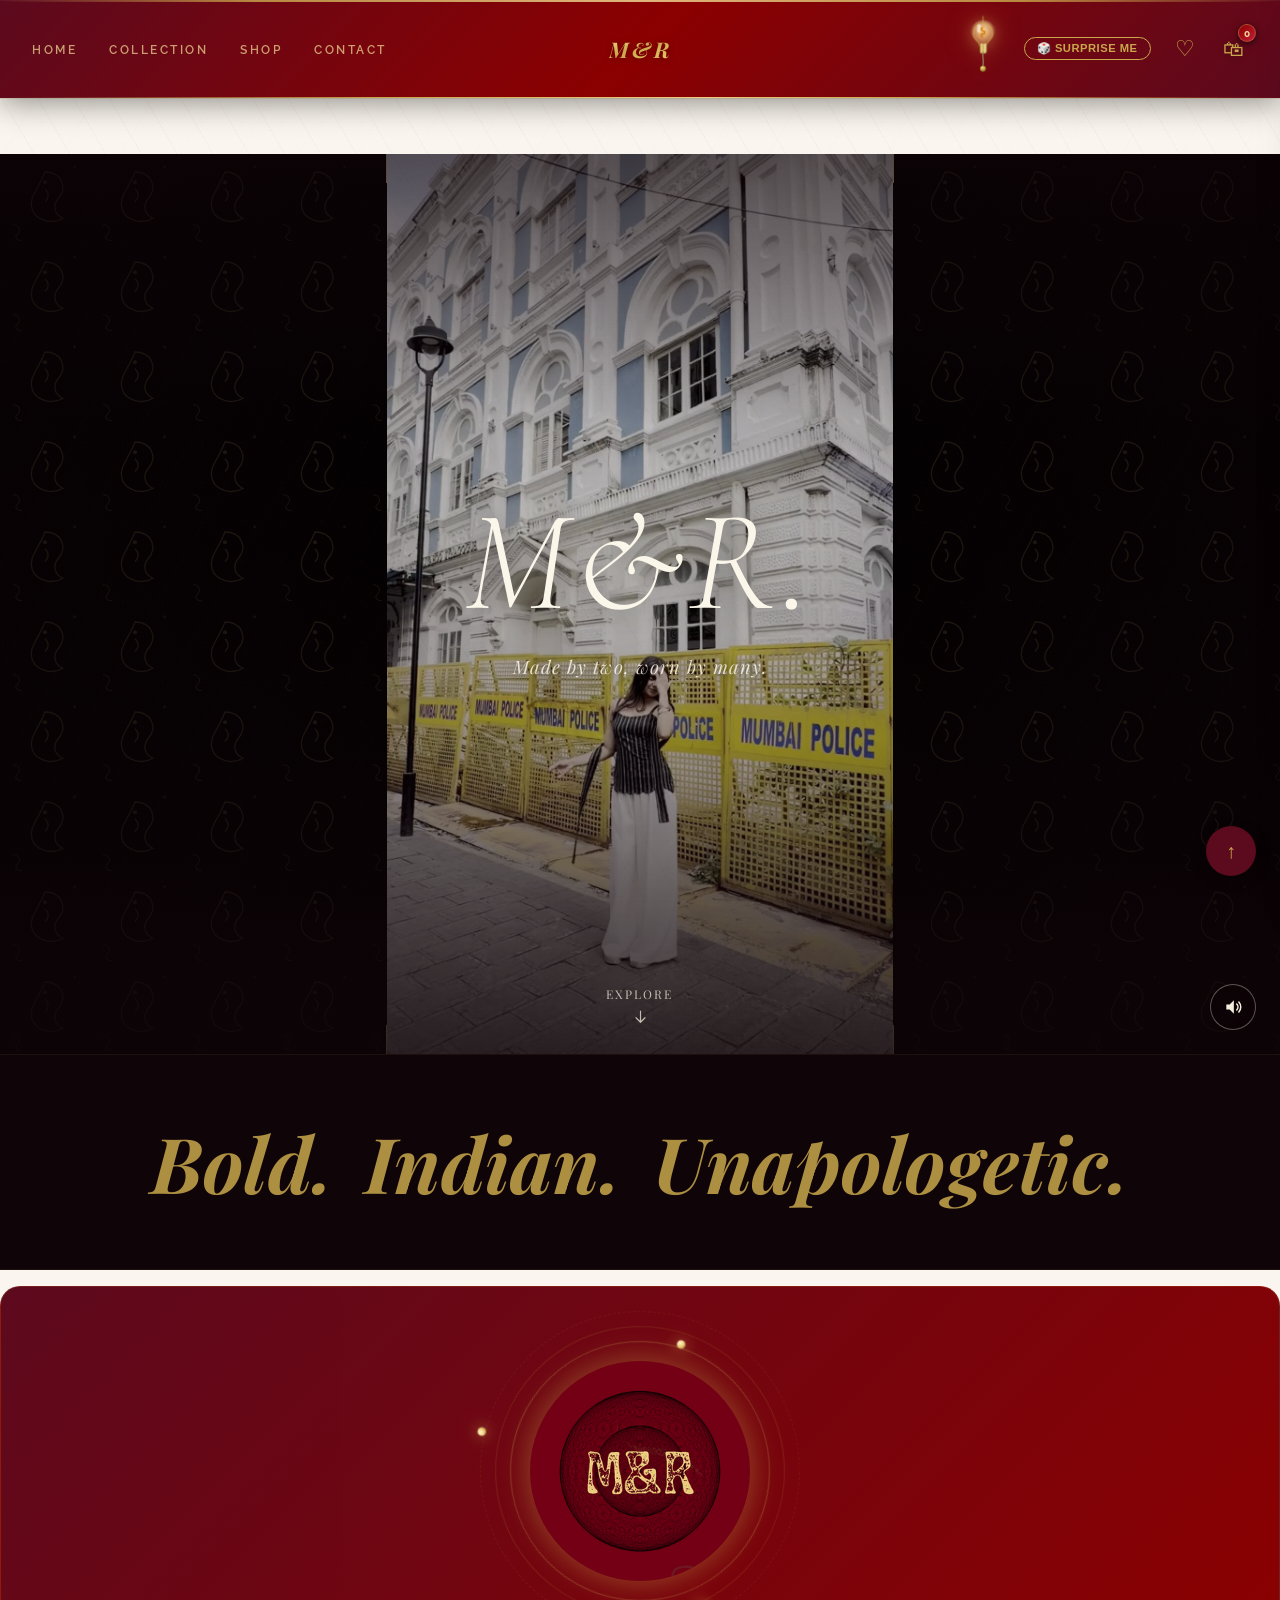
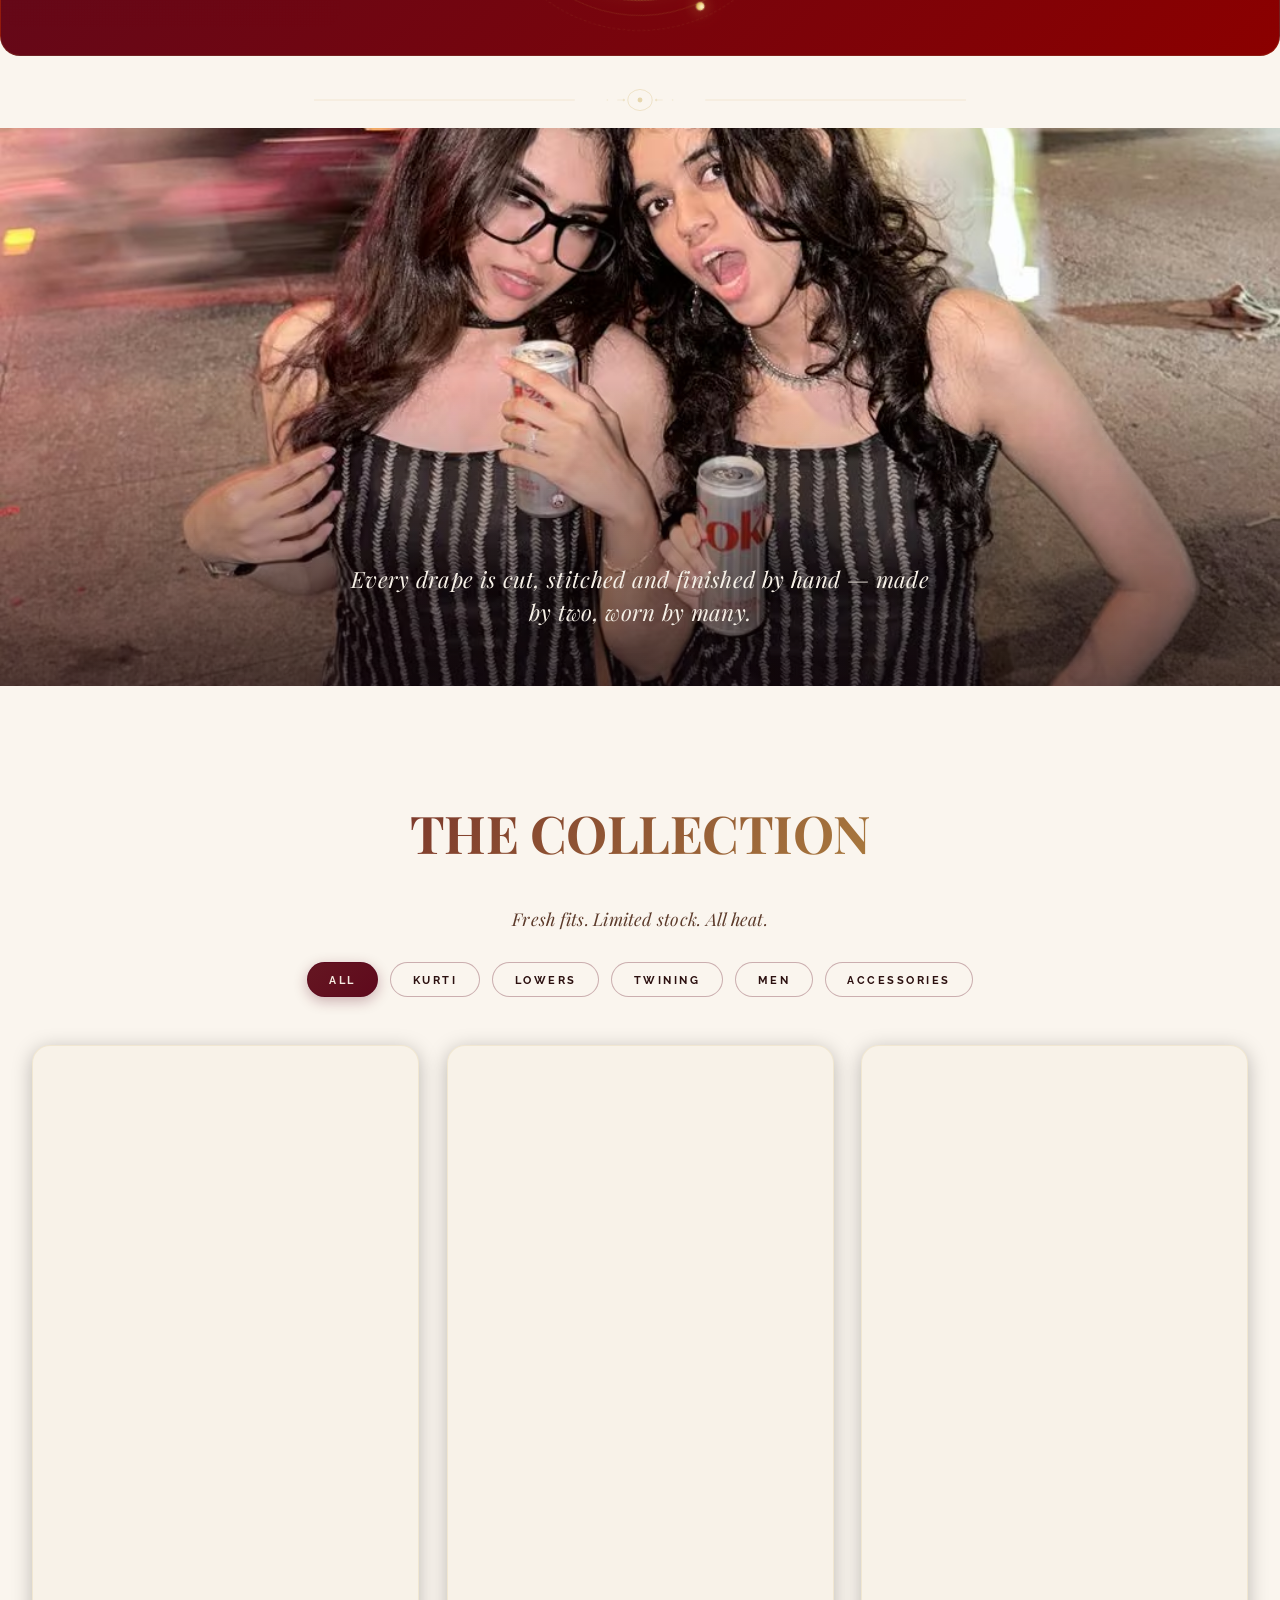
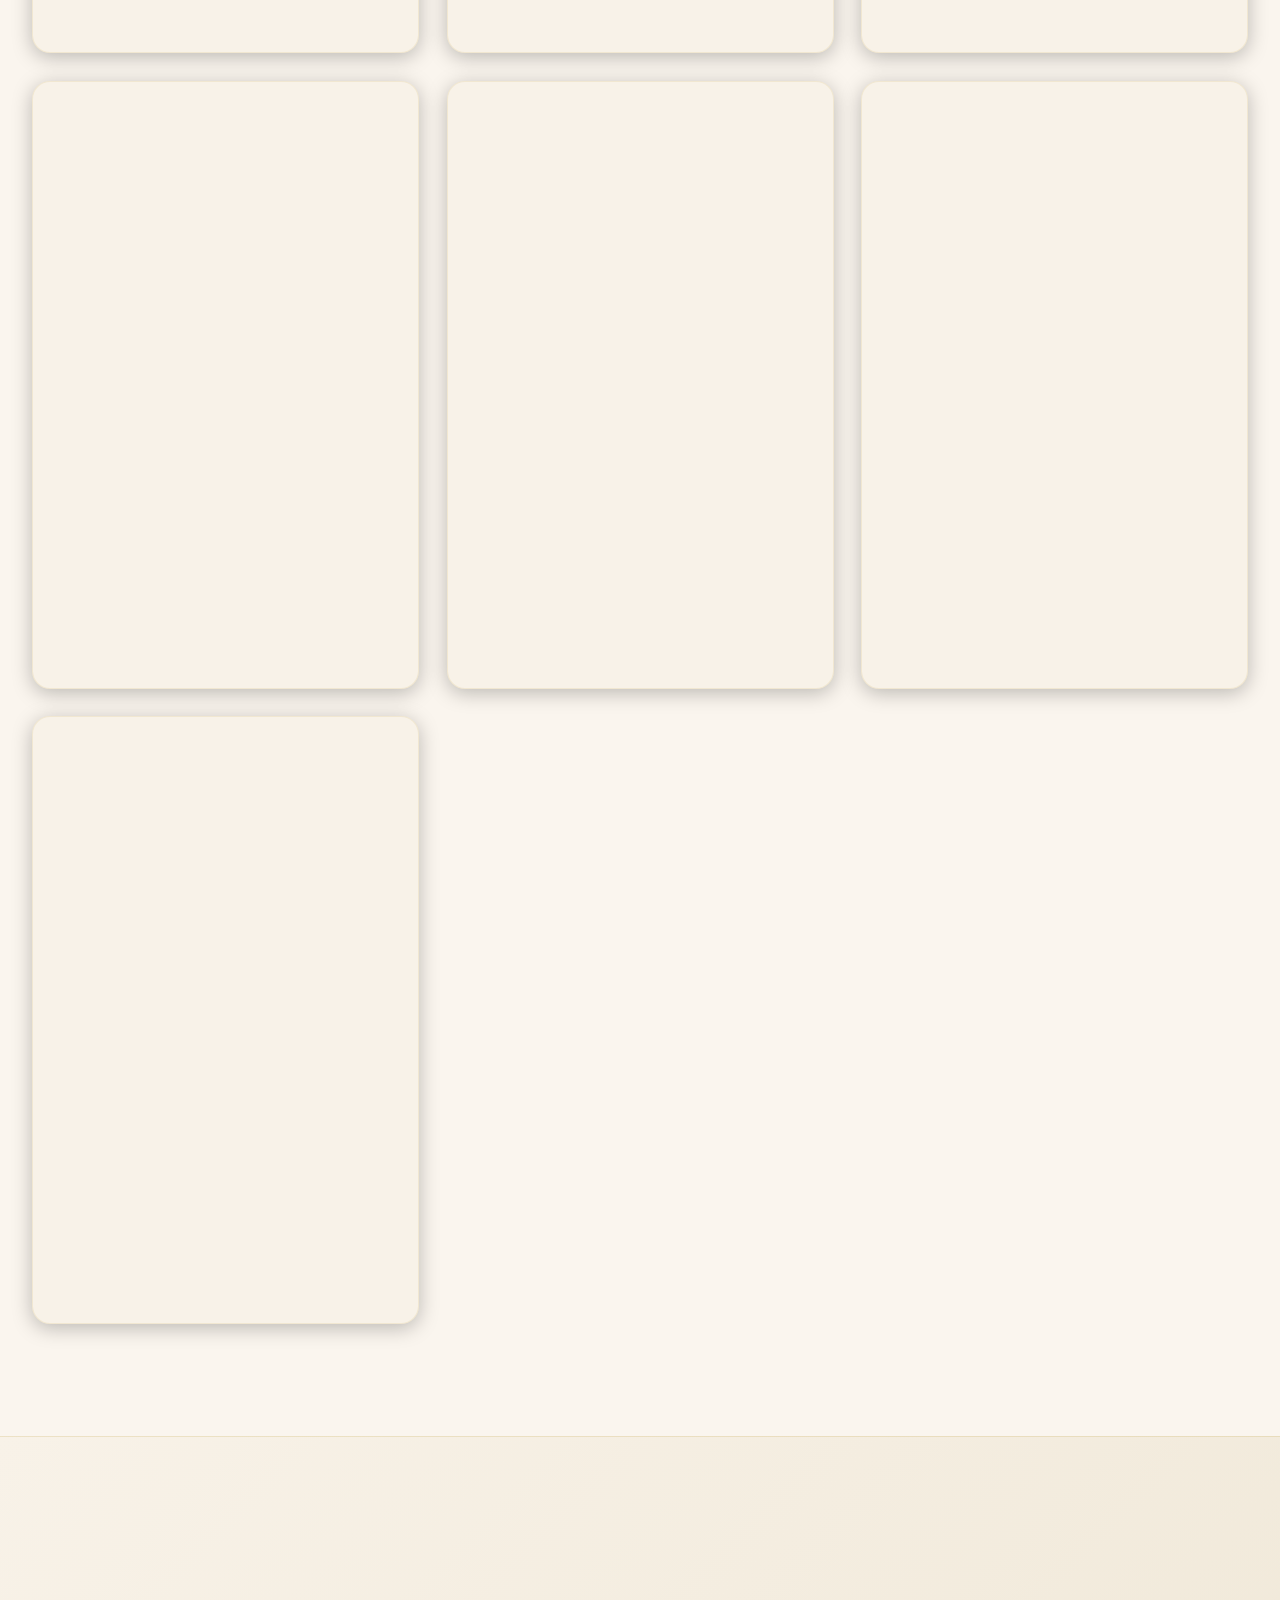
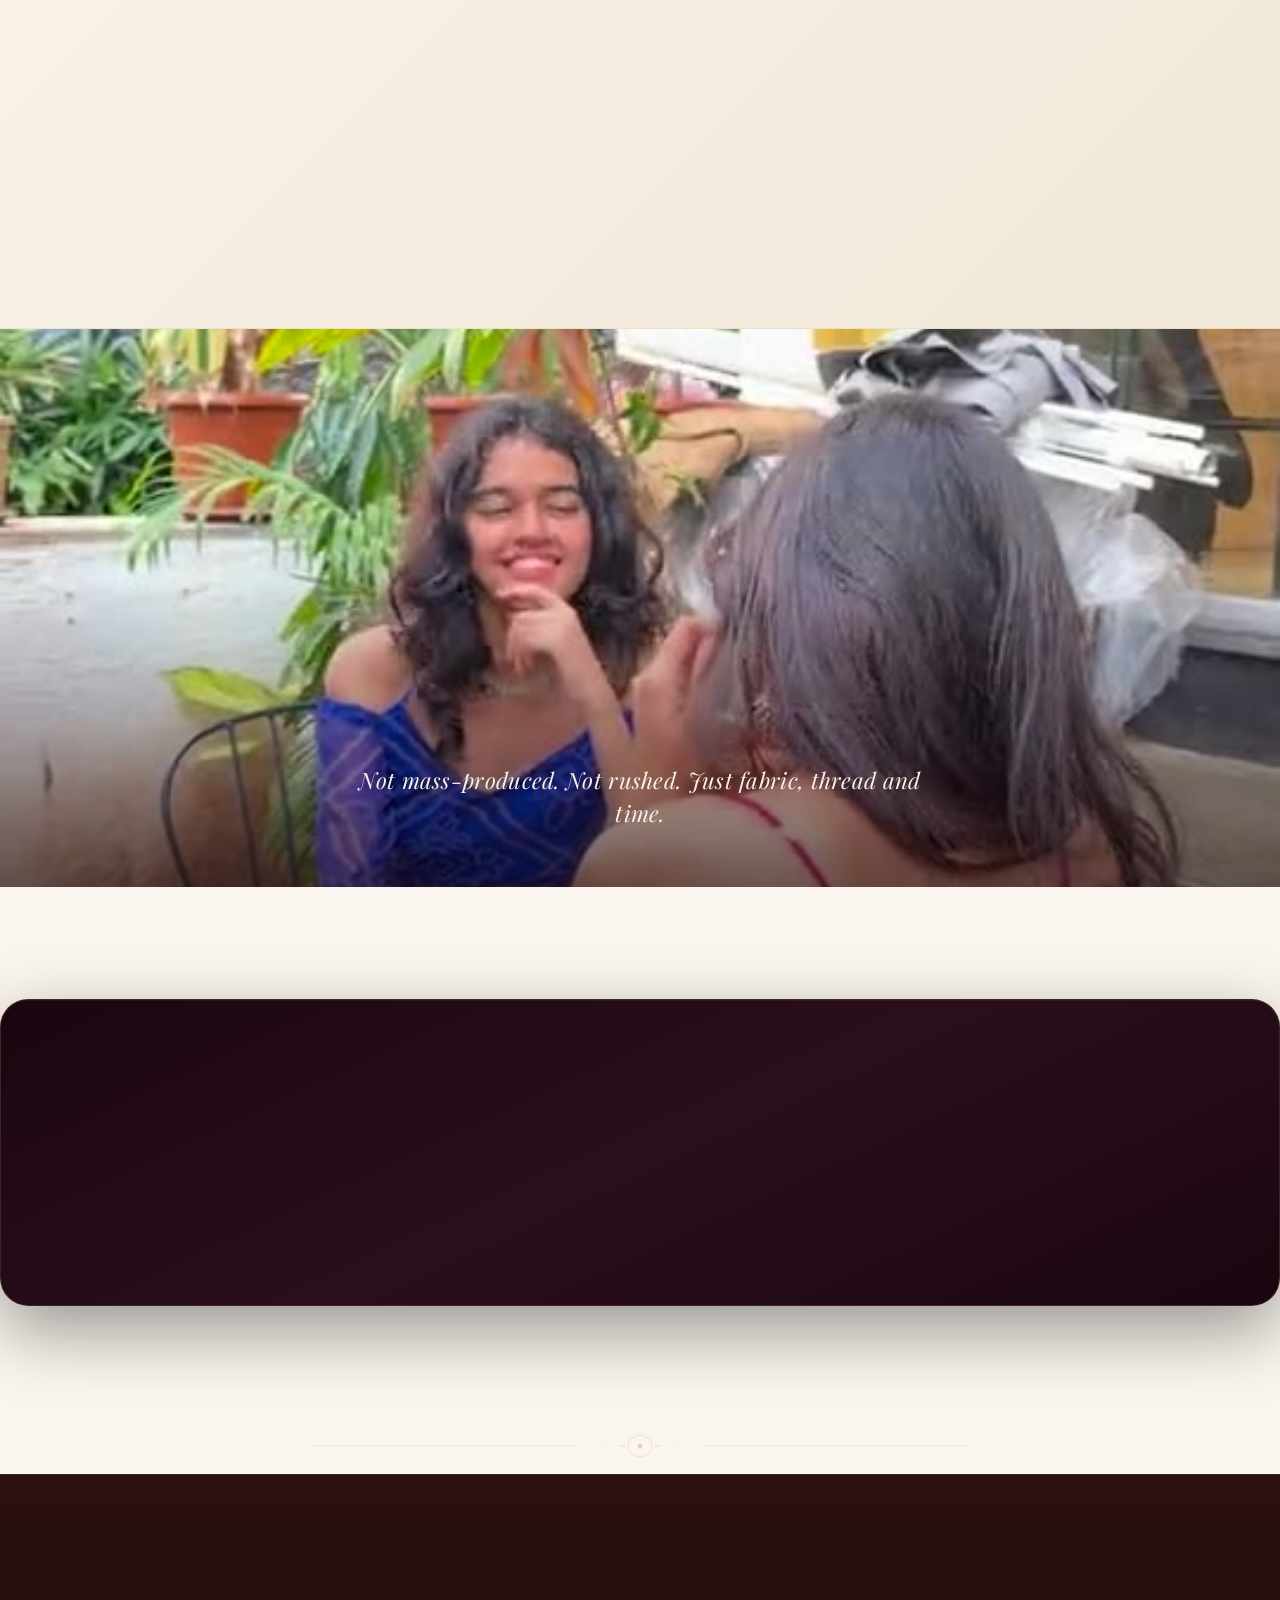
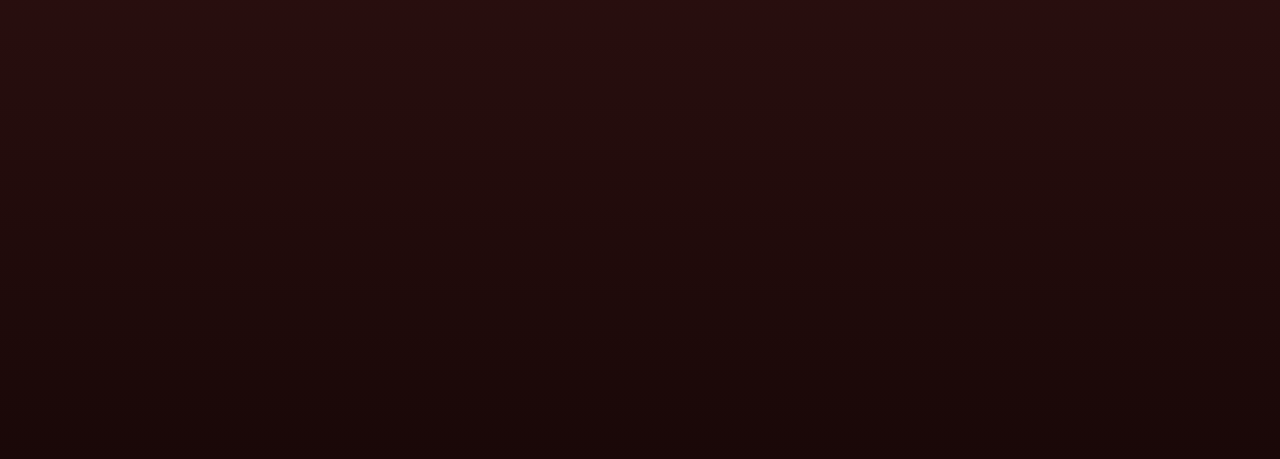
==== commit b7fcdf71: "Add files via upload" ====
--- a/mnr/index.html
+++ b/mnr/index.html
@@ -1,12 +1,11 @@
-<!DOCTYPE html><html lang="en" prefix="og: https://ogp.me/ns#"><head><meta charset="utf-8"><meta content="width=device-width,initial-scale=1,viewport-fit=cover" name="viewport"><style id="mr-pre-splash">html,body{background:radial-gradient(ellipse 90% 70% at 50% 42%,#300B1C 0%,#1C0712 42%,#0D0308 72%,#06010A 100%)!important;background-attachment:fixed!important}
-#splash{background:radial-gradient(ellipse 90% 70% at 50% 42%,#300B1C 0%,#1C0712 42%,#0D0308 72%,#06010A 100%)!important}</style><link rel="stylesheet" href="styles.css?v=20260822"><script async="" src="https://www.googletagmanager.com/gtag/js?id=G-03K01LYVV7"></script><script>function gtag(){dataLayer.push(arguments)}function ga4Event(a,t){void 0!==gtag&&gtag("event",a,t||{})}window.dataLayer=window.dataLayer||[],gtag("js",new Date),gtag("config","G-03K01LYVV7")</script><script>function fbqEvent(e,t){try{"undefined"!=typeof fbq&&fbq("track",e,t||{})}catch(e){}}!function(e,t,n,c,f,o,a){e.fbq||(f=e.fbq=function(){f.callMethod?f.callMethod.apply(f,arguments):f.queue.push(arguments)},e._fbq||(e._fbq=f),f.push=f,f.loaded=!0,f.version="2.0",f.queue=[],(o=t.createElement(n)).async=!0,o.src="https://connect.facebook.net/en_US/fbevents.js",(a=t.getElementsByTagName(n)[0]).parentNode.insertBefore(o,a))}(window,document,"script"),fbq("init","YOUR_PIXEL_ID"),fbq("track","PageView")</script><noscript><img height="1" src="https://www.facebook.com/tr?id=YOUR_PIXEL_ID&amp;ev=PageView&amp;noscript=1" style="display:none" width="1"></noscript><title>M&amp;R | Indian Ethnic Wear for Modern Women | Kurtas, Saris &amp; Fusion Sets</title><meta content="Shop M&amp;R — bold Indian ethnic fusion wear crafted for the modern woman. Kurtas, saris, palazzos, lehengas &amp; festive sets. New drops every Friday. Free shipping above ₹999. Secure online payments." name="description"><meta content="Indian ethnic wear online, kurta for women, buy sari online, palazzo sets, lehenga online, indo western fusion wear, festive wear women, ethnic fusion fashion India, M&amp;R fashion, bold ethnic wear, modern Indian clothing" name="keywords"><meta content="M&amp;R Fashion" name="author"><meta content="index, follow, max-image-preview:large, max-snippet:-1, max-video-preview:-1" name="robots"><meta content="index, follow" name="googlebot"><link href="https://mnrethnics.in/" rel="canonical"><meta content="IN" name="geo.region"><meta content="India" name="geo.country"><meta content="English" name="language"><link href="https://mnrethnics.in/" hreflang="en-in" rel="alternate"><meta content="website" property="og:type"><meta content="https://mnrethnics.in/" property="og:url"><meta content="M&amp;R | Bold Indian Ethnic Fusion Wear" property="og:title"><meta content="Rooted in tradition. Made to turn heads. Shop kurtas, saris, palazzos &amp; festive sets. New drop every Friday. Free shipping ₹999+." property="og:description"><meta content="https://mnrethnics.in/og-cover.jpg" property="og:image"><meta content="1200" property="og:image:width"><meta content="630" property="og:image:height"><meta content="M&amp;R — Bold Indian Ethnic Fusion Wear for Modern Women" property="og:image:alt"><meta content="M&amp;R Fashion" property="og:site_name"><meta content="en_IN" property="og:locale"><meta content="summary_large_image" name="twitter:card"><meta content="@mnr__studio" name="twitter:site"><meta content="M&amp;R | Bold Indian Ethnic Fusion Wear" name="twitter:title"><meta content="Rooted in tradition. Made to turn heads. Shop premium ethnic wear for the modern Indian woman." name="twitter:description"><meta content="https://mnrethnics.in/og-cover.jpg" name="twitter:image"><meta content="M&amp;R ethnic wear collection" name="twitter:image:alt"><link href="data:image/svg+xml,&lt;svg xmlns='http://www.w3.org/2000/svg' viewBox='0 0 64 64'&gt;&lt;rect width='64' height='64' rx='12' fill='%238B0000'/&gt;&lt;text x='50%25' y='54%25' dominant-baseline='middle' text-anchor='middle' font-family='serif' font-weight='bold' font-size='36' fill='%23D4AF37'&gt;M&lt;/text&gt;&lt;/svg&gt;" rel="icon" type="image/svg+xml"><link href="data:image/svg+xml,&lt;svg xmlns='http://www.w3.org/2000/svg' viewBox='0 0 64 64'&gt;&lt;rect width='64' height='64' rx='12' fill='%238B0000'/&gt;&lt;text x='50%25' y='54%25' dominant-baseline='middle' text-anchor='middle' font-family='serif' font-weight='bold' font-size='36' fill='%23D4AF37'&gt;M&lt;/text&gt;&lt;/svg&gt;" rel="apple-touch-icon"><meta content="#FAF5EE" name="theme-color"><meta content="#8B0000" name="msapplication-TileColor"><meta content="yes" name="mobile-web-app-capable"><meta content="yes" name="apple-mobile-web-app-capable"><meta content="default" name="apple-mobile-web-app-status-bar-style"><meta content="M&amp;R Fashion" name="apple-mobile-web-app-title"><script type="application/ld+json">{
+<!DOCTYPE html><html lang="en" prefix="og: https://ogp.me/ns#"><head><meta charset="utf-8"><meta content="width=device-width,initial-scale=1,viewport-fit=cover" name="viewport"><style id="mr-pre-paint">html,body{background:radial-gradient(ellipse 90% 70% at 50% 42%,#300B1C 0%,#1C0712 42%,#0D0308 72%,#06010A 100%)!important;background-attachment:fixed!important}</style><link rel="stylesheet" href="styles.css?v=20260822"><script async="" src="https://www.googletagmanager.com/gtag/js?id=G-03K01LYVV7"></script><script>function gtag(){dataLayer.push(arguments)}function ga4Event(a,t){void 0!==gtag&&gtag("event",a,t||{})}window.dataLayer=window.dataLayer||[],gtag("js",new Date),gtag("config","G-03K01LYVV7")</script><script>function fbqEvent(e,t){try{"undefined"!=typeof fbq&&fbq("track",e,t||{})}catch(e){}}!function(e,t,n,c,f,o,a){e.fbq||(f=e.fbq=function(){f.callMethod?f.callMethod.apply(f,arguments):f.queue.push(arguments)},e._fbq||(e._fbq=f),f.push=f,f.loaded=!0,f.version="2.0",f.queue=[],(o=t.createElement(n)).async=!0,o.src="https://connect.facebook.net/en_US/fbevents.js",(a=t.getElementsByTagName(n)[0]).parentNode.insertBefore(o,a))}(window,document,"script"),fbq("init","YOUR_PIXEL_ID"),fbq("track","PageView")</script><noscript><img height="1" src="https://www.facebook.com/tr?id=YOUR_PIXEL_ID&amp;ev=PageView&amp;noscript=1" style="display:none" width="1"></noscript><title>M&amp;R | Indo-Western fusion |</title><meta content="Shop M&amp;R | Made by TWO worn by MANY | Aaj bhi tum sabse PYAARI |" name="description"><meta content="Indian ethnic wear online, kurta for women, buy sari online, palazzo sets, lehenga online, indo western fusion wear, festive wear women, ethnic fusion fashion India, M&amp;R fashion, bold ethnic wear, modern Indian clothing" name="keywords"><meta content="M&amp;R Fashion" name="author"><meta content="index, follow, max-image-preview:large, max-snippet:-1, max-video-preview:-1" name="robots"><meta content="index, follow" name="googlebot"><link href="https://mnrstudio.in/" rel="canonical"><meta content="IN" name="geo.region"><meta content="India" name="geo.country"><meta content="English" name="language"><link href="https://mnrstudio.in/" hreflang="en-in" rel="alternate"><meta content="website" property="og:type"><meta content="https://mnrstudio.in/" property="og:url"><meta content="M&amp;R | Bold Indian Ethnic Fusion Wear" property="og:title"><meta content="Rooted in tradition. Made to turn heads. Shop kurtas, saris, palazzos &amp; festive sets. New drop every Friday. Free shipping ₹999+." property="og:description"><meta content="https://mnrstudio.in/og-cover.jpg" property="og:image"><meta content="1200" property="og:image:width"><meta content="630" property="og:image:height"><meta content="M&amp;R — Bold Indian Ethnic Fusion Wear for Modern Women" property="og:image:alt"><meta content="M&amp;R Fashion" property="og:site_name"><meta content="en_IN" property="og:locale"><meta content="summary_large_image" name="twitter:card"><meta content="@mnr__studio" name="twitter:site"><meta content="M&amp;R | Bold Indian Ethnic Fusion Wear" name="twitter:title"><meta content="Rooted in tradition. Made to turn heads. Shop premium ethnic wear for the modern Indian woman." name="twitter:description"><meta content="https://mnrstudio.in/og-cover.jpg" name="twitter:image"><meta content="M&amp;R ethnic wear collection" name="twitter:image:alt"><link href="mr-logo.png" rel="icon" type="image/png"><link href="mr-logo.png" rel="apple-touch-icon"><meta content="#FAF5EE" name="theme-color"><meta content="#8B0000" name="msapplication-TileColor"><meta content="yes" name="mobile-web-app-capable"><meta content="yes" name="apple-mobile-web-app-capable"><meta content="default" name="apple-mobile-web-app-status-bar-style"><meta content="M&amp;R Fashion" name="apple-mobile-web-app-title"><script type="application/ld+json">{
       "@context": "https://schema.org",
       "@type": "ClothingStore",
       "name": "M&R Fashion",
       "alternateName": "M&R",
-      "url": "https://mnrethnics.in/",
-      "logo": "https://mnrethnics.in/logo.png",
-      "image": "https://mnrethnics.in/og-cover.jpg",
+      "url": "https://mnrstudio.in/",
+      "logo": "https://mnrstudio.in/mr-logo.png",
+      "image": "https://mnrstudio.in/og-cover.jpg",
       "description": "Bold Indian ethnic fusion wear crafted for the modern woman. Kurtas, saris, palazzos, lehengas and festive sets with new drops every Friday.",
       "priceRange": "₹899 - ₹8999",
       "currenciesAccepted": "INR",
@@ -42,14 +41,14 @@
       "@context": "https://schema.org",
       "@type": "WebSite",
       "name": "M&R Fashion",
-      "url": "https://mnrethnics.in/",
+      "url": "https://mnrstudio.in/",
       "description": "Bold Indian ethnic fusion wear for the modern woman",
       "inLanguage": "en-IN",
       "potentialAction": {
         "@type": "SearchAction",
         "target": {
           "@type": "EntryPoint",
-          "urlTemplate": "https://mnrethnics.in/?search={search_term_string}"
+          "urlTemplate": "https://mnrstudio.in/?search={search_term_string}"
         },
         "query-input": "required name=search_term_string"
       }
@@ -57,15 +56,15 @@
       "@context": "https://schema.org",
       "@type": "BreadcrumbList",
       "itemListElement": [
-        { "@type": "ListItem", "position": 1, "name": "Home",        "item": "https://mnrethnics.in/" },
-        { "@type": "ListItem", "position": 2, "name": "Collections", "item": "https://mnrethnics.in/#collection" },
-        { "@type": "ListItem", "position": 3, "name": "Shop",        "item": "https://mnrethnics.in/#shop" }
+        { "@type": "ListItem", "position": 1, "name": "Home",        "item": "https://mnrstudio.in/" },
+        { "@type": "ListItem", "position": 2, "name": "Collections", "item": "https://mnrstudio.in/#collection" },
+        { "@type": "ListItem", "position": 3, "name": "Shop",        "item": "https://mnrstudio.in/#shop" }
       ]
     }</script><script type="application/ld+json">{
       "@context": "https://schema.org",
       "@type": "ItemList",
       "name": "M&R Featured Products",
-      "url": "https://mnrethnics.in/#shop",
+      "url": "https://mnrstudio.in/#shop",
       "itemListElement": [
         {
           "@type": "ListItem", "position": 1,
@@ -254,4 +253,50 @@
       }
     }
   ]
-}</script><link href="https://fonts.googleapis.com" rel="preconnect"><link crossorigin="" href="https://fonts.gstatic.com" rel="preconnect"><link href="https://mr-backend-lr9l.onrender.com" rel="preconnect"><link href="https://script.google.com" rel="preconnect"><link href="https://mr-backend-lr9l.onrender.com" rel="dns-prefetch"><link href="https://script.google.com" rel="dns-prefetch"><link as="image" fetchpriority="high" href="hero-poster.webp" rel="preload" type="image/webp"><link href="https://fonts.googleapis.com/css2?family=Playfair+Display:ital,wght@0,400;0,700;0,800;1,400&amp;family=Raleway:wght@400;500;600;700&amp;family=Dancing+Script:wght@400;600;700&amp;family=Cormorant+Garamond:ital,wght@0,300;0,400;0,500;1,300&amp;display=swap" media="print" onload='this.media="all"' rel="stylesheet"><noscript><link href="https://fonts.googleapis.com/css2?family=Playfair+Display:ital,wght@0,400;0,700;0,800;1,400&amp;family=Raleway:wght@400;500;600;700&amp;family=Dancing+Script:wght@400;600;700&amp;family=Cormorant+Garamond:ital,wght@0,300;0,400;0,500;1,300&amp;display=swap" rel="stylesheet"></noscript></head><body class="light-mode" itemscope="" itemtype="https://schema.org/WebPage"><div id="splash"><div class="splash-bg"></div><div class="splash-vignette"></div><div class="splash-scanline"></div><div class="splash-curtain-left"></div><div class="splash-curtain-right"></div><div class="splash-particles"><div class="sp" style="width:3px;height:3px;left:12%;top:30%;--d:2.8s;--delay:1.2s;--op:0.7;"></div><div class="sp" style="width:2px;height:2px;left:25%;top:60%;--d:3.2s;--delay:1.5s;--op:0.5;"></div><div class="sp" style="width:4px;height:4px;left:38%;top:20%;--d:2.5s;--delay:1.8s;--op:0.6;"></div><div class="sp" style="width:2px;height:2px;left:55%;top:70%;--d:3.0s;--delay:1.3s;--op:0.4;"></div><div class="sp" style="width:3px;height:3px;left:68%;top:40%;--d:2.7s;--delay:1.6s;--op:0.7;"></div><div class="sp" style="width:2px;height:2px;left:78%;top:25%;--d:3.4s;--delay:1.4s;--op:0.5;"></div><div class="sp" style="width:3px;height:3px;left:88%;top:55%;--d:2.9s;--delay:1.7s;--op:0.6;"></div><div class="sp" style="width:2px;height:2px;left:18%;top:75%;--d:3.1s;--delay:2.0s;--op:0.4;"></div><div class="sp" style="width:4px;height:4px;left:45%;top:85%;--d:2.6s;--delay:1.9s;--op:0.5;"></div><div class="sp" style="width:2px;height:2px;left:72%;top:15%;--d:3.3s;--delay:2.1s;--op:0.6;"></div></div><div class="splash-center"><div class="splash-ornament-top"><div class="splash-orn-line"></div><div class="splash-orn-diamond"></div><div class="splash-orn-line r"></div></div><div class="splash-logo-wrap" id="splashLogoWrap"><span class="splash-letter splash-letter-M">M</span> <span class="splash-letter splash-letter-amp">&amp;</span> <span class="splash-letter splash-letter-R">R</span></div><div class="splash-particle-canvas-wrap" id="splashParticleCanvasWrap"><canvas class="splash-particle-canvas" id="splashParticleCanvas"></canvas></div><div class="splash-tagline">Indian Ethnic Fusion</div><div class="splash-ornament-bottom"><div class="splash-progress-dot"></div><div class="splash-progress-track"><div class="splash-progress-fill"></div></div><div class="splash-progress-dot"></div></div></div></div><div id="ambientGlowOverlay"></div><a class="skip-to-content" href="#main-content" style="position:absolute;left:-9999px;top:0;z-index:var(--z-system-99999, 99999);background:#8B0000;color:#D4AF37;padding:0.5rem 1rem;font-weight:700;border-radius:0 0 8px 0;">Skip to main content</a><canvas id="confetti-canvas"></canvas><canvas id="kaleidoscope-canvas"></canvas><main id="main-content"><div class="overlay" id="overlay" onclick="closeAll()"></div><div id="toast"></div><div class="shake-confetti" id="shakeConfetti"></div><div class="shake-overlay" id="shakeOverlay"><div class="shake-card" id="shakeCard"><button aria-label="Close" class="shake-close" onclick="closeShake()">✕</button><div class="shake-universe">The universe chose this for you</div><div class="combo-items"><div class="combo-item" onclick="closeShake();setTimeout(()=&gt;openProductPage(1),200);" style="cursor:pointer;"><div class="combo-item-img" style="overflow:hidden;padding:0;background:#1a1a1a;"><img alt="RATRI" id="comboRatriPhoto" src="" style="width:100%;height:100%;object-fit:cover;display:none;border-radius:12px;"><span id="comboRatriIcon" style="font-size:1.3rem;">👘</span></div><div class="combo-item-label">RATRI</div><div class="combo-item-sub">Block-Print Kurti</div></div><div class="combo-plus">+</div><div class="combo-item" onclick="closeShake();setTimeout(()=&gt;openProductPage(9),200);" style="cursor:pointer;"><div class="combo-item-img" style="overflow:hidden;padding:0;background:#1a1a1a;"><img alt="JHUMKA" id="comboJhumkaPhoto" src="" style="width:100%;height:100%;object-fit:cover;display:none;border-radius:12px;"><span id="comboJhumkaIcon" style="font-size:1.3rem;">💍</span></div><div class="combo-item-label">STATEMENT JHUMKA</div><div class="combo-item-sub">Handcrafted Silver</div></div></div><div class="combo-divider"></div><p class="shake-product-desc">Dark as midnight, adorned in handcrafted silver — styled to move together.</p><div class="combo-size-row"><span class="combo-size-label">Select Size</span><div class="combo-sizes" id="comboSizes"><button class="combo-size-btn active" onclick='selectComboSize(this,"XS")'>XS</button> <button class="combo-size-btn" onclick='selectComboSize(this,"S")'>S</button> <button class="combo-size-btn" onclick='selectComboSize(this,"M")'>M</button> <button class="combo-size-btn" onclick='selectComboSize(this,"L")'>L</button></div></div><div class="shake-product-price"><span class="shake-price-now">₹1,749</span> <span class="shake-price-was">₹1,998</span> <span class="shake-discount">Save ₹249</span></div><button class="shake-bag-btn" onclick="shakeComboAddToBag()">Add Combo to Bag</button></div></div><nav aria-label="Main navigation" class="navbar" id="navbar" role="navigation"><div class="nav-container"><div aria-label="Menu" class="mobile-menu-btn" onclick="openDrawer()">☰</div><ul class="nav-links"><li><a href="javascript:void(0)" onclick='silkTransition("home")'>Home</a></li><li><a href="javascript:void(0)" onclick='silkTransition("shop")'>Collection</a></li><li><a href="javascript:void(0)" onclick='silkTransition("shop")'>Shop</a></li><li><a href="javascript:void(0)" onclick='silkTransition("contact")'>Contact</a></li></ul><a aria-label="M&amp;R Home" class="logo" href="javascript:void(0)" onclick='window.scrollTo({top:0,behavior:"smooth"})' style="position:absolute;left:50%;transform:translateX(-50%);"><span class="logo-text">M&amp;R</span></a><div class="nav-right"><div aria-pressed="true" class="bulb-toggle header-bulb" id="headerBulbToggle"><svg aria-hidden="true" class="bulb-svg" height="65" viewbox="0 0 44 84" width="34"><defs><radialgradient cx="50%" cy="38%" id="bulbAuraGradH" r="55%"><stop offset="0%" stop-color="#fff2c4" stop-opacity="0.9"></stop><stop offset="100%" stop-color="#fff2c4" stop-opacity="0"></stop></radialgradient><radialgradient cx="35%" cy="28%" id="bulbGlassOffH" r="80%"><stop offset="0%" stop-color="#8790a8"></stop><stop offset="55%" stop-color="#565b70"></stop><stop offset="100%" stop-color="#33364a"></stop></radialgradient><radialgradient cx="35%" cy="28%" id="bulbGlassOnH" r="80%"><stop offset="0%" stop-color="#fffbea"></stop><stop offset="55%" stop-color="#ffdd80"></stop><stop offset="100%" stop-color="#cf9a2e"></stop></radialgradient><lineargradient id="bulbBaseGradH" x1="0%" x2="100%" y1="0%" y2="0%"><stop offset="0%" stop-color="#8a6a1c"></stop><stop offset="22%" stop-color="#f5da96"></stop><stop offset="50%" stop-color="#c9a84c"></stop><stop offset="78%" stop-color="#fbe8b0"></stop><stop offset="100%" stop-color="#7a5c17"></stop></lineargradient><radialgradient cx="35%" cy="28%" id="bulbKnobGradH" r="75%"><stop offset="0%" stop-color="#F5DD96"></stop><stop offset="60%" stop-color="#C9A84C"></stop><stop offset="100%" stop-color="#8B6B1F"></stop></radialgradient></defs><g aria-label="Toggle light and dark mode" class="bulb-head" role="button" tabindex="0"><ellipse class="bulb-aura" cx="22" cy="23" fill="url(#bulbAuraGradH)" rx="15" ry="15"></ellipse><line class="bulb-wire" x1="22" x2="22" y1="0" y2="9"></line><path class="bulb-glass-off" d="M22 9c-7.2 0-12.8 5.7-12.8 12.9 0 5.1 2.7 8.2 5.6 11 1.7 1.6 2.7 3.1 2.7 5.4h9c0-2.3 1-3.8 2.7-5.4 2.9-2.8 5.6-5.9 5.6-11C34.8 14.7 29.2 9 22 9z" fill="url(#bulbGlassOffH)"></path><path class="bulb-glass-on" d="M22 9c-7.2 0-12.8 5.7-12.8 12.9 0 5.1 2.7 8.2 5.6 11 1.7 1.6 2.7 3.1 2.7 5.4h9c0-2.3 1-3.8 2.7-5.4 2.9-2.8 5.6-5.9 5.6-11C34.8 14.7 29.2 9 22 9z" fill="url(#bulbGlassOnH)"></path><ellipse class="bulb-highlight" cx="17" cy="16.5" rx="2.8" ry="5.6" transform="rotate(-24 17 16.5)"></ellipse><path class="bulb-filament" d="M22 15c-3 0-3 4 0 4s3 4 0 4s-3 4 0 4"></path><path class="bulb-base-cap" d="M17.6 35.4h8.8l0.9 3.1v7.2c0 1.5-1.2 2.4-2.6 2.4h-4.4c-1.4 0-2.6-.9-2.6-2.4v-7.2z" fill="url(#bulbBaseGradH)"></path><ellipse class="bulb-base-cap" cx="22" cy="46.7" fill="url(#bulbBaseGradH)" rx="4.2" ry="1.1"></ellipse></g><g aria-label="Pull the cord to toggle light and dark mode" class="bulb-cord-hit" role="button" tabindex="0"><rect fill="transparent" height="32" width="18" x="13" y="46"></rect><g class="bulb-cord-group"><path class="bulb-cord" d="M22 47.6c-1 5 1.4 8.6 0 17.4"></path><circle class="bulb-cord-knob" cx="22" cy="68" fill="url(#bulbKnobGradH)" r="3.7"></circle></g></g></svg></div><button id="desktopShakeBtn" onclick="triggerShakeSurprise()" style="background:none;border:1.5px solid var(--rich-gold);border-radius:20px;padding:4px 12px;cursor:pointer;font-size:0.7rem;font-weight:700;color:var(--rich-gold);letter-spacing:0.5px;display:none;" title="Shake for a surprise combo!">🎲 SURPRISE ME</button><div aria-label="Open wishlist, 0 items" class="wishlist-icon" id="wishlistIconBtn" onclick="toggleWishlistSidebar()" onkeydown='"Enter"!==event.key&&" "!==event.key||(event.preventDefault(),toggleWishlistSidebar())' role="button" tabindex="0"><span aria-hidden="true">♡</span> <span aria-hidden="true" class="wishlist-count" id="wishlistCount">0</span></div><div aria-label="Open cart, 0 items" class="cart-icon" id="cartIconBtn" onclick="toggleCart()" onkeydown='"Enter"!==event.key&&" "!==event.key||(event.preventDefault(),toggleCart())' role="button" tabindex="0"><span aria-hidden="true">🛍</span><div aria-hidden="true" class="bangle-stack" id="bangleStack"><div class="bangle-wrist"></div></div><span aria-hidden="true" class="cart-count" id="cartCount">0</span></div></div></div></nav><div class="mobile-drawer" id="mobileDrawer"><div class="drawer-header"><span class="logo-text" style="font-size:1.1rem;">M&amp;R</span> <button aria-label="Close menu" class="drawer-close" onclick="closeDrawer()">✕</button></div><ul class="drawer-nav"><li><a href="javascript:void(0)" onclick='closeDrawer(),silkTransition("home")'>Home</a></li><li><a href="javascript:void(0)" onclick='closeDrawer(),silkTransition("shop")'>Collection</a></li><li><a href="javascript:void(0)" onclick='closeDrawer(),silkTransition("shop")'>Shop</a></li><li><a href="javascript:void(0)" onclick='closeDrawer(),silkTransition("contact")'>Contact</a></li></ul><div class="drawer-theme-toggle"><div aria-pressed="true" class="bulb-toggle" id="drawerThemeBtn"><svg aria-hidden="true" class="bulb-svg" height="99" viewbox="0 0 44 84" width="52"><defs><radialgradient cx="50%" cy="38%" id="bulbAuraGradDw" r="55%"><stop offset="0%" stop-color="#fff2c4" stop-opacity="0.9"></stop><stop offset="100%" stop-color="#fff2c4" stop-opacity="0"></stop></radialgradient><radialgradient cx="35%" cy="28%" id="bulbGlassOffDw" r="80%"><stop offset="0%" stop-color="#8790a8"></stop><stop offset="55%" stop-color="#565b70"></stop><stop offset="100%" stop-color="#33364a"></stop></radialgradient><radialgradient cx="35%" cy="28%" id="bulbGlassOnDw" r="80%"><stop offset="0%" stop-color="#fffbea"></stop><stop offset="55%" stop-color="#ffdd80"></stop><stop offset="100%" stop-color="#cf9a2e"></stop></radialgradient><lineargradient id="bulbBaseGradDw" x1="0%" x2="100%" y1="0%" y2="0%"><stop offset="0%" stop-color="#8a6a1c"></stop><stop offset="22%" stop-color="#f5da96"></stop><stop offset="50%" stop-color="#c9a84c"></stop><stop offset="78%" stop-color="#fbe8b0"></stop><stop offset="100%" stop-color="#7a5c17"></stop></lineargradient><radialgradient cx="35%" cy="28%" id="bulbKnobGradDw" r="75%"><stop offset="0%" stop-color="#F5DD96"></stop><stop offset="60%" stop-color="#C9A84C"></stop><stop offset="100%" stop-color="#8B6B1F"></stop></radialgradient></defs><g aria-label="Toggle light and dark mode" class="bulb-head" role="button" tabindex="0"><ellipse class="bulb-aura" cx="22" cy="23" fill="url(#bulbAuraGradDw)" rx="15" ry="15"></ellipse><line class="bulb-wire" x1="22" x2="22" y1="0" y2="9"></line><path class="bulb-glass-off" d="M22 9c-7.2 0-12.8 5.7-12.8 12.9 0 5.1 2.7 8.2 5.6 11 1.7 1.6 2.7 3.1 2.7 5.4h9c0-2.3 1-3.8 2.7-5.4 2.9-2.8 5.6-5.9 5.6-11C34.8 14.7 29.2 9 22 9z" fill="url(#bulbGlassOffDw)"></path><path class="bulb-glass-on" d="M22 9c-7.2 0-12.8 5.7-12.8 12.9 0 5.1 2.7 8.2 5.6 11 1.7 1.6 2.7 3.1 2.7 5.4h9c0-2.3 1-3.8 2.7-5.4 2.9-2.8 5.6-5.9 5.6-11C34.8 14.7 29.2 9 22 9z" fill="url(#bulbGlassOnDw)"></path><ellipse class="bulb-highlight" cx="17" cy="16.5" rx="3" ry="6.2" transform="rotate(-24 17 16.5)"></ellipse><path class="bulb-filament" d="M22 15c-3 0-3 4 0 4s3 4 0 4s-3 4 0 4"></path><path class="bulb-base-cap" d="M17.8 35.4 L26.2 35.4 L27 38.3 L17 38.3 Z" fill="url(#bulbBaseGradDw)"></path><rect class="bulb-base-cap" fill="url(#bulbBaseGradDw)" height="8.4" rx="1" width="10" x="17" y="38.3"></rect><path class="bulb-base-thread" d="M17 40.1 L27 41.5 M17 42.5 L27 43.9 M17 44.9 L27 46.2"></path><ellipse class="bulb-base-cap" cx="22" cy="46.7" fill="url(#bulbBaseGradDw)" rx="4.6" ry="1.3"></ellipse><circle cx="22" cy="47.3" fill="#3a3a3a" r="1.2"></circle></g><g aria-label="Pull the cord to toggle light and dark mode" class="bulb-cord-hit" role="button" tabindex="0"><rect fill="transparent" height="32" width="18" x="13" y="46"></rect><g class="bulb-cord-group"><path class="bulb-cord" d="M22 47.6c-1 5 1.4 8.6 0 17.4"></path><circle class="bulb-cord-knob" cx="22" cy="68" fill="url(#bulbKnobGradDw)" r="3.7"></circle></g></g></svg></div><span class="bulb-theme-label" id="drawerThemeLabel">Pull for dark mode</span></div><div class="drawer-whatsapp"><a class="drawer-whatsapp-btn" href="https://wa.me/919326405866" rel="noopener" target="_blank"><span>💬</span> Chat with us on WhatsApp</a></div><div class="drawer-footer"><p>M&amp;R · Indian Ethnic Fusion</p></div></div><section class="hero-video-section" id="home"><div aria-hidden="true" class="hero-petals" id="heroPetals"></div><canvas aria-hidden="true" class="hero-video-fill"></canvas><div aria-hidden="true" class="hero-video-deco"><div class="hero-video-frame"><span class="hero-frame-corner tl"></span> <span class="hero-frame-corner tr"></span> <span class="hero-frame-corner bl"></span> <span class="hero-frame-corner br"></span></div></div><video aria-hidden="true" class="hero-video" controlslist="nodownload noplaybackrate noremoteplayback" disablepictureinpicture="" loop="" muted="" playsinline="" poster="hero-poster.webp" preload="metadata" tabindex="-1" webkit-playsinline=""><source media="(max-width: 700px)" src="hero-video-mobile.mp4" type="video/mp4"><source src="hero-video.mp4" type="video/mp4"></video><div class="hero-video-scrim"></div><button aria-label="Mute video" aria-pressed="true" class="hero-sound-btn" id="heroSoundBtn" onclick="toggleHeroSound()" type="button"><svg aria-hidden="true" class="hero-sound-icon icon-muted" fill="none" viewbox="0 0 24 24"><path d="M4 9v6h4l5 5V4L8 9H4z" fill="currentColor"></path><line stroke="currentColor" stroke-linecap="round" stroke-width="1.8" x1="16" x2="21" y1="9" y2="15"></line><line stroke="currentColor" stroke-linecap="round" stroke-width="1.8" x1="21" x2="16" y1="9" y2="15"></line></svg> <svg aria-hidden="true" class="hero-sound-icon icon-unmuted" fill="none" viewbox="0 0 24 24"><path d="M4 9v6h4l5 5V4L8 9H4z" fill="currentColor"></path><path d="M16.5 8.5a5 5 0 0 1 0 7" stroke="currentColor" stroke-linecap="round" stroke-width="1.8"></path><path d="M19 6a9 9 0 0 1 0 12" stroke="currentColor" stroke-linecap="round" stroke-width="1.8"></path></svg></button><div class="hero-video-content"><h1 class="hero-video-title">M&amp;R.</h1><p class="hero-video-subtitle" id="heroSubtitle">Made by two, worn by many.</p></div><a aria-label="Scroll to shop the collection" class="hero-scroll-cue" href="#shop" onclick="event.preventDefault(),scrollToShop()"><span>Explore</span> <svg aria-hidden="true" fill="none" viewbox="0 0 24 24"><path d="M12 4v15M12 19l-6-6M12 19l6-6" stroke="currentColor" stroke-linecap="round" stroke-linejoin="round" stroke-width="1.6"></path></svg></a></section><div class="manifesto-section" id="manifesto"><div class="manifesto-word" data-delay="0">Bold.</div><div class="manifesto-word" data-delay="1">Indian.</div><div class="manifesto-word" data-delay="2">Unapologetic.</div></div><div class="trust-section texture-overlay"><div class="trust-particles" id="trustParticles"></div><div class="trust-logo-wrap"><div class="trust-orbit"></div><div class="trust-orbit"></div><div class="trust-orbit"></div><img alt="M&amp;R Logo" class="trust-logo-img" decoding="async" loading="lazy" onerror='this.style.display="none",this.nextElementSibling.style.display="flex"' src="mr-logo.png"><div class="trust-logo-fallback">M&amp;R</div></div></div><div aria-hidden="true" class="ethnic-divider"><svg preserveaspectratio="xMidYMid meet" viewbox="0 0 800 40" xmlns="http://www.w3.org/2000/svg"><line stroke="rgba(201,168,76,0.25)" stroke-width="1" x1="0" x2="320" y1="20" y2="20"></line><g transform="translate(400,20)"><circle cx="0" cy="0" fill="rgba(201,168,76,0.5)" r="3"></circle><circle cx="-20" cy="0" fill="rgba(201,168,76,0.3)" r="1.5"></circle><circle cx="20" cy="0" fill="rgba(201,168,76,0.3)" r="1.5"></circle><path d="M-12,-8 Q0,-18 12,-8 Q18,0 12,8 Q0,18 -12,8 Q-18,0 -12,-8Z" fill="none" stroke="rgba(201,168,76,0.35)" stroke-width="1"></path><circle cx="-40" cy="0" fill="rgba(201,168,76,0.2)" r="1"></circle><circle cx="40" cy="0" fill="rgba(201,168,76,0.2)" r="1"></circle><line stroke="rgba(201,168,76,0.2)" stroke-width="1" x1="-28" x2="-22" y1="0" y2="0"></line><line stroke="rgba(201,168,76,0.2)" stroke-width="1" x1="22" x2="28" y1="0" y2="0"></line></g><line stroke="rgba(201,168,76,0.25)" stroke-width="1" x1="480" x2="800" y1="20" y2="20"></line></svg></div><div aria-label="Detail of M&amp;R fabric and embroidery" class="editorial-bleed" id="editorialBleed1" role="img"><div class="editorial-bleed-inner"><p class="editorial-caption">Every drape is cut, stitched and finished by hand — made by two, worn by many.</p></div></div><section class="store-section" id="shop"><div class="store-header"><h2>THE COLLECTION</h2><p>Fresh fits. Limited stock. All heat.</p><div class="filter-tabs"><div class="filter-tab active" data-category="all">All</div><div class="filter-tab" data-category="kurti">Kurti</div><div class="filter-tab" data-category="lowers">Lowers</div><div class="filter-tab" data-category="twining">Twining</div><div class="filter-tab" data-category="men">Men</div><div class="filter-tab" data-category="accessories">Accessories</div></div></div><div class="products-grid" id="productsGrid"></div></section><div class="bts-strip reveal"><div class="bts-label">Behind the scenes</div><div class="bts-track"><div class="bts-slot bts-video-slot unmuted"><video loop="" muted="" onerror='const p=this.parentElement;p.innerHTML="&lt;div class=&quot;bts-slot-icon&quot;&gt;🎬&lt;/div&gt;&lt;div class=&quot;bts-slot-text&quot;&gt;Video coming soon&lt;/div&gt;",p.removeAttribute("onclick"),p.classList.remove("bts-video-slot")' playsinline="" poster="behind-the-scenes-poster.webp" preload="none" src="behind-the-scenes.webm"></video></div><div class="bts-slot bts-video-slot"><video loop="" muted="" onerror='const p=this.parentElement;p.innerHTML="&lt;div class=&quot;bts-slot-icon&quot;&gt;🎬&lt;/div&gt;&lt;div class=&quot;bts-slot-text&quot;&gt;Video coming soon&lt;/div&gt;",p.removeAttribute("onclick"),p.classList.remove("bts-video-slot")' playsinline="" preload="none" src="bts1-compressed.webm"></video></div><div class="bts-slot bts-video-slot"><video loop="" muted="" onerror='const p=this.parentElement;p.innerHTML="&lt;div class=&quot;bts-slot-icon&quot;&gt;🎬&lt;/div&gt;&lt;div class=&quot;bts-slot-text&quot;&gt;Video coming soon&lt;/div&gt;",p.removeAttribute("onclick"),p.classList.remove("bts-video-slot")' playsinline="" preload="none" src="bts2-compressed.webm"></video></div><div class="bts-slot"><div class="bts-slot-icon">🌸</div><div class="bts-slot-text">Photo coming soon</div></div></div></div><div aria-label="M&amp;R craftsmanship detail" class="editorial-bleed editorial-bleed-video" id="editorialBleed2" role="img"><video class="editorial-bleed-video-el" autoplay loop muted playsinline webkit-playsinline disablepictureinpicture preload="metadata" poster="editorial-video-poster.jpg" aria-hidden="true" onerror='this.style.display="none"'><source src="editorial-video.mp4" type="video/mp4"></video><div class="editorial-bleed-inner"><p class="editorial-caption">Not mass-produced. Not rushed. Just fabric, thread and time.</p></div></div><section class="instagram-section reveal"><p class="section-label">Follow the journey</p><h2>OUR INSTAGRAM</h2><a class="instagram-cta" href="https://www.instagram.com/mnr__studio" rel="noopener" target="_blank"><svg fill="none" height="18" style="display:inline-block;vertical-align:middle;margin-right:8px;" viewbox="0 0 24 24" width="18" xmlns="http://www.w3.org/2000/svg"><rect height="20" rx="5" ry="5" stroke="currentColor" stroke-width="2" width="20" x="2" y="2"></rect><circle cx="12" cy="12" r="5" stroke="currentColor" stroke-width="2"></circle><circle cx="17.5" cy="6.5" fill="currentColor" r="1.5"></circle></svg> Follow @mnr__studio</a></section></main><div hidden="" id="faqTemplate"><div class="mnr-faq-wrap"><p class="mnr-faq-kicker">Customer care</p><h2 id="mnr-faq-title">FAQ</h2><p class="mnr-faq-intro">Everything you need to know before placing your order.</p><div class="mnr-faq-list"><details class="mnr-faq-item"><summary>Where do you ship?</summary><div class="mnr-faq-answer"><p>We ship pan India. For international shipments, please email us at mnrstudio01@gmail.com.</p></div></details><details class="mnr-faq-item"><summary>When will my order be delivered?</summary><div class="mnr-faq-answer"><p>Our standard delivery timeline is 3–5 working days. During periods of high order volume or unforeseen circumstances, dispatch may occasionally take slightly longer. If this happens, our team will inform you via email or WhatsApp with an update. Saturdays, Sundays, and public holidays are not considered working days, and transit delays can occasionally occur.</p></div></details><details class="mnr-faq-item"><summary>Can I cancel my order?</summary><div class="mnr-faq-answer"><p>We do not accept cancellations once the order is confirmed. We kindly request customers to place orders only if they are certain about the purchase.</p></div></details><details class="mnr-faq-item"><summary>Do you offer Cash on Delivery (COD)?</summary><div class="mnr-faq-answer"><p>No, we do not accept cash on delivery.</p></div></details><details class="mnr-faq-item"><summary>Do you offer exchanges?</summary><div class="mnr-faq-answer"><p>Yes, we offer size exchanges if the size does not fit. Exchange requests must be raised within 48 hours of delivery. The exact packaging is required so the item reaches safely. Exchanges are applicable only for size changes of the same product, subject to availability. Items must be unused, unwashed, and in original condition with tags intact. Products showing signs of wear, stains, perfume, makeup marks, washing, or alteration are not eligible for exchange.</p></div></details><details class="mnr-faq-item"><summary>Is there a fee for exchanges?</summary><div class="mnr-faq-answer"><p>Yes. A ₹150 exchange fee is applicable to cover re-shipping and logistics charges.</p></div></details><details class="mnr-faq-item"><summary>Do you accept returns or refunds?</summary><div class="mnr-faq-answer"><p>We currently do not offer returns or refunds. However, we do support size exchanges as per our exchange policy.</p></div></details><details class="mnr-faq-item"><summary>What should I do if I receive a damaged item?</summary><div class="mnr-faq-answer"><p>All items undergo strict quality checks before dispatch. In the rare case that you receive a damaged or defective item, please contact us within 24 hours of delivery and share clear photos plus an unboxing video showing the issue. Requests raised without an unboxing video may not be eligible for replacement.</p></div></details><details class="mnr-faq-item"><summary>How can I get featured on your page?</summary><div class="mnr-faq-answer"><p>We love seeing how you style our pieces. To get featured, email your photos to mnrstudio01@gmail.com or tag us on Instagram at @mnr__studio.</p></div></details><details class="mnr-faq-item"><summary>Who is responsible for additional shipping charges if an order is returned due to incorrect details provided by the customer?</summary><div class="mnr-faq-answer"><p>If an order is returned to us due to incorrect details provided by the customer, the customer will be responsible for the additional shipping charges.</p></div></details><details class="mnr-faq-item"><summary>How do I choose the right size?</summary><div class="mnr-faq-answer"><p>If you are unsure about sizing, we recommend DMing us before placing your order. Our team will happily help you choose the correct size.</p></div></details><details class="mnr-faq-item"><summary>How can I contact you?</summary><div class="mnr-faq-answer"><p>You can reach us through Instagram DM at @mnr__studio, email at mnrstudio01@gmail.com, or WhatsApp at 8928543726. Our team will be happy to assist you.</p></div></details></div><p class="mnr-faq-outro">Still have questions? DM us on Instagram at <a href="https://www.instagram.com/mnr__studio/" rel="noopener" target="_blank">@mnr__studio</a> or email <a href="mailto:mnrstudio01@gmail.com">mnrstudio01@gmail.com</a>.</p></div></div><div aria-hidden="true" class="ethnic-divider"><svg preserveaspectratio="xMidYMid meet" viewbox="0 0 800 40" xmlns="http://www.w3.org/2000/svg"><line stroke="rgba(201,168,76,0.25)" stroke-width="1" x1="0" x2="320" y1="20" y2="20"></line><g transform="translate(400,20)"><circle cx="0" cy="0" fill="rgba(201,168,76,0.5)" r="3"></circle><circle cx="-20" cy="0" fill="rgba(201,168,76,0.3)" r="1.5"></circle><circle cx="20" cy="0" fill="rgba(201,168,76,0.3)" r="1.5"></circle><path d="M-12,-8 Q0,-18 12,-8 Q18,0 12,8 Q0,18 -12,8 Q-18,0 -12,-8Z" fill="none" stroke="rgba(201,168,76,0.35)" stroke-width="1"></path><circle cx="-40" cy="0" fill="rgba(201,168,76,0.2)" r="1"></circle><circle cx="40" cy="0" fill="rgba(201,168,76,0.2)" r="1"></circle><line stroke="rgba(201,168,76,0.2)" stroke-width="1" x1="-28" x2="-22" y1="0" y2="0"></line><line stroke="rgba(201,168,76,0.2)" stroke-width="1" x1="22" x2="28" y1="0" y2="0"></line></g><line stroke="rgba(201,168,76,0.25)" stroke-width="1" x1="480" x2="800" y1="20" y2="20"></line></svg></div><footer class="footer texture-overlay" id="contact"><div class="footer-simple"><div class="rangoli-wrap"><svg aria-hidden="true" id="rangoliSvg" viewbox="0 0 240 240"></svg></div><div class="footer-brand"><span class="footer-logo">M&amp;R</span><p class="footer-motto">Made by two, worn by many.</p></div><div class="footer-social-row"><a aria-label="Instagram" class="footer-social-btn" href="https://www.instagram.com/mnr__studio" rel="noopener" target="_blank"><svg fill="none" height="18" viewbox="0 0 24 24" width="18"><rect height="20" rx="5" ry="5" stroke="currentColor" stroke-width="2" width="20" x="2" y="2"></rect><circle cx="12" cy="12" r="5" stroke="currentColor" stroke-width="2"></circle><circle cx="17.5" cy="6.5" fill="currentColor" r="1.5"></circle></svg> </a><a aria-label="WhatsApp" class="footer-social-btn" href="https://wa.me/919326405866" rel="noopener" target="_blank">💬</a></div><div class="footer-divider"></div><div class="footer-links-row"><a href="https://wa.me/919326405866" rel="noopener" target="_blank">Contact</a> <a href="#" onclick="event.preventDefault(),openReturns()">Returns</a> <a href="#" onclick="event.preventDefault(),openFaq()">FAQs</a> <a href="#" onclick="event.preventDefault(),openTerms()">Terms</a></div><form class="footer-newsletter" onsubmit="handleNewsletter(event)"><input placeholder="Your email for exclusive drops" required="" type="email"> <button type="submit">Join</button></form><div class="footer-copy"><p>© 2026 M&amp;R Fashion · All rights reserved</p><p>Made with ❤️ in India</p></div></div></footer><div class="wishlist-sidebar" id="wishlistSidebar"><div class="wishlist-header"><h3>♥ WISHLIST</h3><button aria-label="Close wishlist" class="u-close" onclick="toggleWishlistSidebar()">✕</button></div><div class="wishlist-items" id="wishlistItems"><div class="empty-wishlist">♡<p>Your wishlist is empty</p><span>Tap ♥ on any product to save it</span></div></div><div class="wishlist-footer" id="wishlistFooter" style="display:none;"><div class="wishlist-count-text" id="wishlistCountText"></div><button class="share-wishlist-btn" onclick="openMoodBoard()">✦ Share My Picks</button> <button class="move-all-btn" onclick="moveAllToBag()">Move All to Bag</button></div></div><div class="moodboard-overlay" id="moodboardOverlay"><div class="moodboard-modal"><div class="moodboard-header"><button aria-label="Close" class="u-close" onclick="closeMoodBoard()" style="position:absolute;top:1rem;right:1rem;">✕</button><div class="moodboard-eyebrow">✦ My M&amp;R Picks</div><h2 class="moodboard-title">My Mood Board</h2><p class="moodboard-subtitle">Share your favourites with family &amp; friends for gifting ideas</p></div><div class="moodboard-grid" id="moodboardGrid"></div><div class="moodboard-actions"><div class="moodboard-share-row"><button class="moodboard-action-btn mba-wa" onclick="shareMoodBoardWA()">💬 Share on WhatsApp</button> <button class="moodboard-action-btn mba-cp" onclick="copyMoodBoardLink()">🔗 Copy Link</button></div><button class="moodboard-action-btn mba-bag" onclick="moveAllToBag(),closeMoodBoard()">🛍 Add All to Bag</button></div><div class="moodboard-from-banner" id="moodboardFromBanner" style="display:none;"><span>👀 Shared by a friend · Shop these picks on M&amp;R</span></div></div></div><div class="cart-sidebar" id="cartSidebar"><div class="cart-header"><h3>YOUR BAG</h3><button aria-label="Close cart" class="u-close" onclick="toggleCart()">✕</button></div><div class="cart-items" id="cartItems"><div class="empty-cart">🛍<p>Your bag is empty</p></div></div><div class="cart-footer" id="cartFooter" style="display:none;"><div class="shipping-bar-wrap"><div class="shipping-bar-label"><span>Free Shipping</span> <span id="shippingBarAmt"></span></div><div class="shipping-bar-track"><div class="shipping-bar-fill" id="shippingBarFill" style="width:0%"></div></div><div class="shipping-bar-msg" id="shippingBarMsg"></div></div><div style="padding: 1rem 1.5rem 0;"><div class="cart-total" style="font-size:0.95rem;margin-bottom:0.4rem;color:#888;"><span>Subtotal</span> <span id="cartSubtotalLine">₹0</span></div><div id="cartSavingsLine" style="display:none;justify-content:space-between;margin-bottom:0.4rem;font-size:0.82rem;color:var(--ethnic-green);font-weight:700;"><span>Coupon savings</span> <span id="cartSavingsAmt"></span></div><div class="cart-total"><span class="cart-total-label">Total</span> <span class="cart-total-amount" id="cartTotal">₹0</span></div><button class="checkout-btn" onclick="showCheckout()">Proceed to Checkout →</button></div></div></div><div class="modal-overlay" id="termsModal"><div class="modal-content" style="max-width:760px;"><button aria-label="Close" class="u-close" onclick="closeTerms()" style="position:absolute;top:1rem;right:1rem;">✕</button><div style="padding:2.5rem 2.25rem;"><h2 style="font-family:'Playfair Display',serif;color:var(--primary-maroon);font-size:1.85rem;margin-bottom:0.35rem;">Terms &amp; Conditions</h2><p style="font-family:'Playfair Display',serif;font-style:italic;color:var(--terracotta);font-size:1rem;margin-bottom:1.5rem;">Welcome to M&amp;R</p><p style="color:var(--dark-brown);line-height:1.8;font-size:0.92rem;margin-bottom:1.75rem;">These Terms &amp; Conditions govern your use of our website and services. By accessing or using our services, you agree to comply with these Terms. If you do not agree with any part of these Terms, please do not use our services.</p><h3 class="tc-heading">1. General Terms</h3><p class="tc-body">By using our website, you confirm that you are at least the age of majority in your state/country or have obtained consent from a legal guardian.</p><p class="tc-body">You may not use our products or services for any unlawful purpose.</p><h3 class="tc-heading">2. Online Store Terms</h3><p class="tc-body">We offer products exclusively through our online store, and all transactions are subject to our policies.</p><p class="tc-body">Any breach of these Terms may result in the termination of your access to our services.</p><h3 class="tc-heading">3. Product Information &amp; Pricing</h3><p class="tc-body">We make every effort to display accurate product descriptions, pricing, and availability. However, we do not guarantee that all product details are free of errors.</p><p class="tc-body">Prices are subject to change without prior notice.</p><h3 class="tc-heading">4. Order Processing &amp; Payment</h3><p class="tc-body">Orders are processed upon successful payment.</p><p class="tc-body">We reserve the right to cancel or limit orders at our discretion.</p><p class="tc-body">All payments are securely processed through third-party payment gateways. We do not store your financial information.</p><h3 class="tc-heading">5. Shipping &amp; Delivery</h3><p class="tc-body">Delivery times may vary due to unforeseen circumstances, and we are not liable for any delays caused by shipping partners.</p><h3 class="tc-heading">6. Return, Exchange &amp; Cancellation Policy</h3><p class="tc-body">Returns and cancellations are not accepted once an order is placed.</p><p class="tc-body">Exchanges are only applicable in cases of damaged or incorrect items, subject to review. Customers must notify us within 48 hours of receiving the product.</p><p class="tc-body">For eligible exchanges, customers must return the product in unused condition with original packaging.</p><h3 class="tc-heading">7. Intellectual Property</h3><p class="tc-body">All content, including designs, images, logos, and text, is the intellectual property of M&amp;R and may not be copied or reproduced without permission.</p><h3 class="tc-heading">8. Third-Party Links &amp; Tools</h3><p class="tc-body">We may provide links to third-party websites or services. We are not responsible for the accuracy, reliability, or policies of these third-party platforms.</p><p class="tc-body">Any third-party tools or integrations are provided "as is" without warranties.</p><h3 class="tc-heading">9. Limitation of Liability</h3><p class="tc-body">We do not guarantee uninterrupted or error-free service.</p><p class="tc-body">We are not liable for any direct, indirect, or consequential damages arising from the use of our website or products.</p><h3 class="tc-heading">10. Prohibited Uses</h3><p class="tc-body" style="margin-bottom:0.5rem;">You agree not to:</p><ul style="color:var(--dark-brown);line-height:1.8;font-size:0.92rem;margin:0 0 1.5rem 1.25rem;"><li>Use the website for any unlawful activity.</li><li>Infringe upon intellectual property rights.</li><li>Upload harmful or malicious content.</li><li>Engage in fraudulent transactions.</li></ul><h3 class="tc-heading">11. Privacy Policy</h3><p class="tc-body">We value your privacy. All personal data collected through our website is governed by our Privacy Policy.</p><h3 class="tc-heading">12. Changes to Terms &amp; Conditions</h3><p class="tc-body">We reserve the right to update or modify these Terms at any time.</p><p class="tc-body">Continued use of our website constitutes acceptance of the revised Terms.</p><h3 class="tc-heading">13. Governing Law</h3><p class="tc-body">These Terms shall be governed and interpreted in accordance with the laws of India.</p><h3 class="tc-heading">14. Contact Information</h3><p class="tc-body" style="margin-bottom:0;">For any questions regarding these Terms &amp; Conditions, please contact us at:<br>mnrstudio01@gmail.com,<br>Mumbai</p></div></div></div><div class="modal-overlay" id="returnsModal" onclick="event.target===this&&closeReturns()"><div class="modal-content" style="max-width:760px;"><button aria-label="Close" class="u-close" onclick="closeReturns()" style="position:absolute;top:1rem;right:1rem;">✕</button><div style="padding:2.5rem 2.25rem;"><h2 style="font-family:'Playfair Display',serif;color:var(--primary-maroon);font-size:1.85rem;margin-bottom:0.35rem;">Refund &amp; Return Policy</h2><p style="font-family:'Playfair Display',serif;font-style:italic;color:var(--terracotta);font-size:1rem;margin-bottom:1.5rem;">Please read our policy carefully before placing your order.</p><p class="tc-body"><strong>Orders cannot be cancelled once placed.</strong></p><p class="tc-body">By placing an order with M&amp;R, you acknowledge that you have read and agreed to all policies mentioned below.</p><h3 class="tc-heading">Returns &amp; Exchanges</h3><p class="tc-body">We understand that sometimes the size may not work out, and we are happy to assist with size exchanges.</p><ul class="tc-body" style="padding-left:1.25rem;"><li>Exchange requests must be raised within 48 hours of delivery.</li><li>Exchanges are applicable only for size changes of the same product, subject to availability.</li><li>Items must be unused, unwashed, and returned in original condition with tags intact.</li></ul><p class="tc-body">To be eligible for an exchange, please email us at <a href="mailto:mnrstudio01@gmail.com" style="color:var(--primary-maroon);font-weight:700;">mnrstudio01@gmail.com</a> within 48 hours of receiving the product. Kindly attach clear pictures of the issue.</p><p class="tc-body">For approved exchanges, customers are required to pay a ₹150 exchange fee to cover re-shipping and logistics charges.</p><p class="tc-body">If the exchanged parcel needs to be shipped again due to an incorrect address, unavailability, or refusal, additional shipping charges may apply.</p><p class="tc-body">However, if you receive the wrong size from our side, or an item is damaged or defective from our side, you can request a replacement or refund.</p><h3 class="tc-heading">Damaged or Defective Items</h3><p class="tc-body">All products go through quality checks before dispatch. If you receive a damaged or defective item:</p><ul class="tc-body" style="padding-left:1.25rem;"><li>Please contact us within 24 hours of delivery.</li><li>Share clear photos and an unboxing video showing the issue.</li><li>Requests raised without an unboxing video may not be eligible for replacement, as we are unable to verify claims afterward.</li></ul><h3 class="tc-heading">Refunds</h3><p class="tc-body">Refunds are only issued if we are unable to fulfill your order due to unforeseen circumstances.</p><p class="tc-body">If your replacement request is approved and we cannot provide a suitable exchange, we may offer a refund.</p><p class="tc-body">Refunds will be processed within 7–10 business days through the original payment method.</p><h3 class="tc-heading">Cancellation Policy</h3><p class="tc-body">Once an order is placed, it cannot be canceled, modified, or refunded. Please review your order carefully before confirming your purchase.</p><h3 class="tc-heading">Lost or Wrong Orders</h3><p class="tc-body">If your parcel is marked “Delivered” but not received, contact us within 24 hours so we can escalate the issue with our shipping partner.</p><p class="tc-body">If you receive a wrong or defective item, send us clear pictures within 24 hours of delivery. If approved, we will offer a replacement, provided all tags are intact.</p><h3 class="tc-heading">Size &amp; Fit Assistance</h3><p class="tc-body" style="margin-bottom:0;">If you are unsure about sizing, we strongly recommend DMing us before placing your order. Our team will gladly help you choose the right size.</p></div></div></div><div class="modal-overlay" id="faqModal" onclick="event.target===this&&closeFaq()"><div class="modal-content faq-modal-content"><button aria-label="Close" class="u-close" onclick="closeFaq()" style="position:absolute;top:1rem;right:1rem;">✕</button><div class="faq-modal-surface" id="faqModalBody"></div></div></div><div class="modal-overlay" id="quickViewModal"><div class="modal-content"><button aria-label="Close" class="u-close" onclick="closeQuickView()" style="position:absolute;top:1rem;right:1rem;">✕</button><div class="quick-view-content" id="quickViewContent"></div></div></div><div class="modal-overlay" id="checkoutModal"><div class="modal-content"><button aria-label="Close" class="u-close" onclick="closeCheckout()" style="position:absolute;top:1rem;right:1rem;">✕</button><div class="checkout-section active"><h2>Checkout</h2><form class="checkout-form" id="checkoutForm"><div class="form-group"><label for="checkoutName">Full Name *</label> <input autocomplete="name" id="checkoutName" placeholder="Enter your name" required=""></div><div class="form-group"><label for="checkoutEmail">Email *</label> <input autocomplete="email" id="checkoutEmail" placeholder="your@email.com" required="" type="email"></div><div class="form-group"><label for="checkoutPhone">Phone *</label> <input autocomplete="tel" id="checkoutPhone" inputmode="numeric" maxlength="10" oninput='this.value=this.value.replace(/\D/g,"").slice(0,10)' pattern="[0-9]{10}" placeholder="10-digit mobile number" required="" type="tel"></div><div class="form-section-label">Shipping Address</div><div class="form-group"><label for="checkoutPincode">PIN Code *</label><div style="position:relative;"><input autocomplete="postal-code" id="checkoutPincode" inputmode="numeric" maxlength="6" oninput='this.value=this.value.replace(/\D/g,""),6===this.value.length&&fetchPincodeData(this.value)' pattern="[0-9]{6}" placeholder="Enter 6-digit PIN code" required="" style="padding-right:2.5rem;"> <span id="pincodeSpinner" style="display:none;position:absolute;right:0.75rem;top:50%;transform:translateY(-50%);font-size:0.85rem;">⏳</span> <span id="pincodeCheck" style="display:none;position:absolute;right:0.75rem;top:50%;transform:translateY(-50%);font-size:0.85rem;color:#2d7a2d;">✔</span> <span id="pincodeError" style="display:none;position:absolute;right:0.75rem;top:50%;transform:translateY(-50%);font-size:0.85rem;color:#c0392b;">✘</span></div><div id="pincodeMsg" style="font-size:0.72rem;margin-top:0.3rem;color:var(--ethnic-green);min-height:1rem;"></div></div><div style="display:grid;grid-template-columns:1fr 1fr;gap:1rem;margin-bottom:1.35rem;"><div class="form-group" style="margin-bottom:0;"><label for="checkoutState">State *</label> <input autocomplete="off" id="checkoutState" list="stateList" placeholder="Type or select state" required=""><datalist id="stateList"><option>Andhra Pradesh</option><option>Arunachal Pradesh</option><option>Assam</option><option>Bihar</option><option>Chhattisgarh</option><option>Goa</option><option>Gujarat</option><option>Haryana</option><option>Himachal Pradesh</option><option>Jharkhand</option><option>Karnataka</option><option>Kerala</option><option>Madhya Pradesh</option><option>Maharashtra</option><option>Manipur</option><option>Meghalaya</option><option>Mizoram</option><option>Nagaland</option><option>Odisha</option><option>Punjab</option><option>Rajasthan</option><option>Sikkim</option><option>Tamil Nadu</option><option>Telangana</option><option>Tripura</option><option>Uttar Pradesh</option><option>Uttarakhand</option><option>West Bengal</option><option>Andaman and Nicobar Islands</option><option>Chandigarh</option><option>Dadra and Nagar Haveli and Daman and Diu</option><option>Delhi</option><option>Jammu and Kashmir</option><option>Ladakh</option><option>Lakshadweep</option><option>Puducherry</option></datalist></div><div class="form-group" style="margin-bottom:0;"><label for="checkoutCity">City / District *</label> <input autocomplete="address-level2" id="checkoutCity" placeholder="Auto-filled from PIN" required=""></div></div><div class="form-group"><label for="checkoutAddress">Street Address *</label> <textarea autocomplete="street-address" id="checkoutAddress" placeholder="House/Flat No., Building Name, Street Name, Area" required="" rows="3"></textarea></div><div class="form-section-label">Payment Method</div><div style="display:flex;align-items:center;justify-content:space-between;margin-bottom:1rem;flex-wrap:wrap;gap:0.5rem;"><div style="display:flex;align-items:center;gap:0.4rem;font-size:0.8rem;color:var(--ethnic-green);font-weight:600;">🚚 <span>Delivers in 3–5 business days</span></div><div style="display:flex;align-items:center;gap:0.4rem;font-size:0.78rem;color:var(--dark-brown);opacity:0.8;">🔒 <span>100% Safe &amp; Secure Checkout</span></div></div><div id="paymentDetailsSection" style="margin-top:0.5rem;"></div><div class="order-summary"><h4>Order Summary</h4><div class="summary-line"><span>Subtotal</span> <span id="checkoutSubtotal">₹0</span></div><div class="summary-line" id="checkoutCouponLine" style="display:none;color:var(--ethnic-green);font-weight:700;"><span>Coupon Discount</span> <span id="checkoutCouponAmt"></span></div><div class="summary-line"><span>Shipping</span> <span id="checkoutShippingAmt" style="color:var(--ethnic-green);font-weight:600;">FREE ✓</span></div><div class="summary-total"><span>Total</span> <span class="amount" id="checkoutTotal">₹0</span></div></div><button class="checkout-btn" type="submit">Pay Securely with Razorpay</button></form><div class="success-message" id="successMessage"><div class="success-check-wrap"><svg class="success-check-svg" viewbox="0 0 80 80" xmlns="http://www.w3.org/2000/svg"><circle class="success-circle" cx="40" cy="40" fill="none" r="36" stroke="rgba(201,168,76,0.3)" stroke-width="3"></circle><circle class="success-circle-fill" cx="40" cy="40" fill="none" r="36" stroke="#C9A84C" stroke-dasharray="226" stroke-dashoffset="226" stroke-width="3"></circle><polyline class="success-tick" fill="none" points="24,42 35,53 56,29" stroke="#C9A84C" stroke-dasharray="50" stroke-dashoffset="50" stroke-linecap="round" stroke-linejoin="round" stroke-width="4"></polyline></svg></div><h3 id="successOrderHeading" style="font-family:'Playfair Display',serif;font-size:1.5rem;margin:0.5rem 0 0.25rem;">Order Placed!</h3><p style="font-size:0.8rem;color:rgba(201,168,76,0.8);letter-spacing:2px;text-transform:uppercase;margin:0 0 1.2rem;">Thank you for shopping with M&amp;R ✦</p><div class="success-order-id-box"><div class="success-label">Order ID</div><div class="success-order-id-val" id="successOrderId"></div><div class="success-label" style="margin-top:0.2rem;">Save this for your reference</div></div><div class="success-timeline"><div class="success-step done"><div class="success-step-dot">✓</div><div class="success-step-text"><strong>Order Received</strong><br><span>We have your details</span></div></div><div class="success-step-line"></div><div class="success-step active"><div class="success-step-dot">💬</div><div class="success-step-text"><strong>Confirm on WhatsApp</strong><br><span>Tap below to confirm</span></div></div><div class="success-step-line"></div><div class="success-step"><div class="success-step-dot">📦</div><div class="success-step-text"><strong>Packed &amp; Shipped</strong><br><span>3–5 business days</span></div></div></div><div class="success-summary-box"><div class="success-label" style="margin-bottom:0.6rem;">Order Summary</div><div id="successItemsList" style="font-size:0.8rem;line-height:1.8;"></div><div style="display:flex;justify-content:space-between;border-top:1px solid rgba(201,168,76,0.2);padding-top:0.6rem;margin-top:0.6rem;font-weight:700;"><span>Total</span> <span id="successOrderTotal" style="color:var(--rich-gold);font-size:1.05rem;"></span></div></div><button class="success-wa-btn" id="reopenWhatsApp"><svg fill="white" height="18" style="flex-shrink:0;" viewbox="0 0 24 24" width="18"><path d="M17.472 14.382c-.297-.149-1.758-.867-2.03-.967-.273-.099-.471-.148-.67.15-.197.297-.767.966-.94 1.164-.173.199-.347.223-.644.075-.297-.15-1.255-.463-2.39-1.475-.883-.788-1.48-1.761-1.653-2.059-.173-.297-.018-.458.13-.606.134-.133.298-.347.446-.52.149-.174.198-.298.298-.497.099-.198.05-.371-.025-.52-.075-.149-.669-1.612-.916-2.207-.242-.579-.487-.5-.669-.51-.173-.008-.371-.01-.57-.01-.198 0-.52.074-.792.372-.272.297-1.04 1.016-1.04 2.479 0 1.462 1.065 2.875 1.213 3.074.149.198 2.096 3.2 5.077 4.487.709.306 1.262.489 1.694.625.712.227 1.36.195 1.871.118.571-.085 1.758-.719 2.006-1.413.248-.694.248-1.289.173-1.413-.074-.124-.272-.198-.57-.347m-5.421 7.403h-.004a9.87 9.87 0 01-5.031-1.378l-.361-.214-3.741.982.998-3.648-.235-.374a9.86 9.86 0 01-1.51-5.26c.001-5.45 4.436-9.884 9.888-9.884 2.64 0 5.122 1.03 6.988 2.898a9.825 9.825 0 012.893 6.994c-.003 5.45-4.437 9.884-9.885 9.884m8.413-18.297A11.815 11.815 0 0012.05 0C5.495 0 .16 5.335.157 11.892c0 2.096.547 4.142 1.588 5.945L.057 24l6.305-1.654a11.882 11.882 0 005.683 1.448h.005c6.554 0 11.89-5.335 11.893-11.893a11.821 11.821 0 00-3.48-8.413z"></path></svg> Open WhatsApp to Confirm</button> <button class="success-continue-btn" onclick="closeCheckout(),scrollToShop()">Continue Shopping</button></div></div></div></div><div class="ptr-indicator" id="ptrIndicator">✦ M&amp;R · Refreshing...</div><div class="fab-group"><button aria-label="Back to top" class="fab fab-top" id="backToTop" onclick='window.scrollTo({top:0,behavior:"smooth"})'>↑</button></div><div class="parallax-layer parallax-layer-1" id="pl1"></div><div class="parallax-layer parallax-layer-2" id="pl2"></div><div class="parallax-layer parallax-layer-3" id="pl3"></div><div id="liquidCursor"><div class="blob" style="width:40px;height:40px;"></div></div><div id="productPage"><div class="pp-header"><button class="pp-back" onclick="closeProductPage()"><span class="pp-back-arrow">←</span> <span>Back</span></button><div class="pp-header-logo">M&amp;R</div><div class="pp-header-actions"><button aria-label="Add to wishlist" class="pp-wishlist-btn" id="ppWishlistBtn" onclick="ppToggleWishlist()">♡</button> <button aria-label="Share product" class="pp-share-btn" onclick="ppShare()"><svg fill="none" height="20" stroke="currentColor" stroke-linecap="round" stroke-linejoin="round" stroke-width="2" viewbox="0 0 24 24" width="20"><circle cx="18" cy="5" r="3"></circle><circle cx="6" cy="12" r="3"></circle><circle cx="18" cy="19" r="3"></circle><line x1="8.59" x2="15.42" y1="13.51" y2="17.49"></line><line x1="15.41" x2="8.59" y1="6.51" y2="10.49"></line></svg></button></div></div><div class="pp-layout"><div class="pp-gallery"><div class="pp-thumbs" id="ppThumbs"></div><div class="pp-main-img" id="ppMainImg"><div class="pp-main-inner" id="ppMainInner"></div><button aria-label="Previous image" class="pp-img-nav pp-prev" onclick="ppPrev()">‹</button> <button aria-label="Next image" class="pp-img-nav pp-next" onclick="ppNext()">›</button><div class="pp-zoom-hint" id="ppZoomHint">Hover to inspect detail</div></div></div><div class="pp-details" id="ppDetails"></div></div></div><div class="silk-curtain" id="silkCurtain"><div class="silk-panel silk-panel-left"><div class="silk-tassel silk-tassel-left"></div></div><div class="silk-panel silk-panel-right"><div class="silk-tassel silk-tassel-right"></div></div><svg aria-hidden="true" class="silk-cornice" preserveaspectratio="none" viewbox="0 0 1600 190"><defs><lineargradient id="corniceGrad" x1="0" x2="0" y1="0" y2="1"><stop offset="0%" stop-color="#F6E2A8"></stop><stop offset="50%" stop-color="#C9A84C"></stop><stop offset="100%" stop-color="#7A5A18"></stop></lineargradient><lineargradient id="corniceBar" x1="0" x2="0" y1="0" y2="1"><stop offset="0%" stop-color="#F9EBBE"></stop><stop offset="45%" stop-color="#D8B65E"></stop><stop offset="100%" stop-color="#8a6b1f"></stop></lineargradient><lineargradient id="pelmetFabric" x1="0" x2="0" y1="0" y2="1"><stop offset="0%" stop-color="#6b0e22"></stop><stop offset="100%" stop-color="#3c0916"></stop></lineargradient></defs><rect fill="url(#corniceBar)" height="14" width="1600" x="0" y="0"></rect><rect fill="url(#pelmetFabric)" height="42" width="1600" x="0" y="14"></rect><g opacity="0.35" stroke="#F0D28C" stroke-width="1"><line x1="0" x2="1600" y1="18" y2="18"></line><line x1="0" x2="1600" y1="24" y2="24"></line><line x1="0" x2="1600" y1="30" y2="30"></line><line x1="0" x2="1600" y1="36" y2="36"></line><line x1="0" x2="1600" y1="42" y2="42"></line><line x1="0" x2="1600" y1="48" y2="48"></line></g><circle cx="6" cy="34" r="4.2" fill="url(#corniceGrad)" stroke="#5C3E10" stroke-width="0.6" opacity="0.95"/><circle cx="19" cy="34" r="4.2" fill="url(#corniceGrad)" stroke="#5C3E10" stroke-width="0.6" opacity="0.95"/><circle cx="32" cy="34" r="4.2" fill="url(#corniceGrad)" stroke="#5C3E10" stroke-width="0.6" opacity="0.95"/><circle cx="45" cy="34" r="4.2" fill="url(#corniceGrad)" stroke="#5C3E10" stroke-width="0.6" opacity="0.95"/><circle cx="58" cy="34" r="4.2" fill="url(#corniceGrad)" stroke="#5C3E10" stroke-width="0.6" opacity="0.95"/><circle cx="71" cy="34" r="4.2" fill="url(#corniceGrad)" stroke="#5C3E10" stroke-width="0.6" opacity="0.95"/><circle cx="84" cy="34" r="4.2" fill="url(#corniceGrad)" stroke="#5C3E10" stroke-width="0.6" opacity="0.95"/><circle cx="97" cy="34" r="4.2" fill="url(#corniceGrad)" stroke="#5C3E10" stroke-width="0.6" opacity="0.95"/><circle cx="110" cy="34" r="4.2" fill="url(#corniceGrad)" stroke="#5C3E10" stroke-width="0.6" opacity="0.95"/><circle cx="123" cy="34" r="4.2" fill="url(#corniceGrad)" stroke="#5C3E10" stroke-width="0.6" opacity="0.95"/><circle cx="136" cy="34" r="4.2" fill="url(#corniceGrad)" stroke="#5C3E10" stroke-width="0.6" opacity="0.95"/><circle cx="149" cy="34" r="4.2" fill="url(#corniceGrad)" stroke="#5C3E10" stroke-width="0.6" opacity="0.95"/><circle cx="162" cy="34" r="4.2" fill="url(#corniceGrad)" stroke="#5C3E10" stroke-width="0.6" opacity="0.95"/><circle cx="175" cy="34" r="4.2" fill="url(#corniceGrad)" stroke="#5C3E10" stroke-width="0.6" opacity="0.95"/><circle cx="188" cy="34" r="4.2" fill="url(#corniceGrad)" stroke="#5C3E10" stroke-width="0.6" opacity="0.95"/><circle cx="201" cy="34" r="4.2" fill="url(#corniceGrad)" stroke="#5C3E10" stroke-width="0.6" opacity="0.95"/><circle cx="214" cy="34" r="4.2" fill="url(#corniceGrad)" stroke="#5C3E10" stroke-width="0.6" opacity="0.95"/><circle cx="227" cy="34" r="4.2" fill="url(#corniceGrad)" stroke="#5C3E10" stroke-width="0.6" opacity="0.95"/><circle cx="240" cy="34" r="4.2" fill="url(#corniceGrad)" stroke="#5C3E10" stroke-width="0.6" opacity="0.95"/><circle cx="253" cy="34" r="4.2" fill="url(#corniceGrad)" stroke="#5C3E10" stroke-width="0.6" opacity="0.95"/><circle cx="266" cy="34" r="4.2" fill="url(#corniceGrad)" stroke="#5C3E10" stroke-width="0.6" opacity="0.95"/><circle cx="279" cy="34" r="4.2" fill="url(#corniceGrad)" stroke="#5C3E10" stroke-width="0.6" opacity="0.95"/><circle cx="292" cy="34" r="4.2" fill="url(#corniceGrad)" stroke="#5C3E10" stroke-width="0.6" opacity="0.95"/><circle cx="305" cy="34" r="4.2" fill="url(#corniceGrad)" stroke="#5C3E10" stroke-width="0.6" opacity="0.95"/><circle cx="318" cy="34" r="4.2" fill="url(#corniceGrad)" stroke="#5C3E10" stroke-width="0.6" opacity="0.95"/><circle cx="331" cy="34" r="4.2" fill="url(#corniceGrad)" stroke="#5C3E10" stroke-width="0.6" opacity="0.95"/><circle cx="344" cy="34" r="4.2" fill="url(#corniceGrad)" stroke="#5C3E10" stroke-width="0.6" opacity="0.95"/><circle cx="357" cy="34" r="4.2" fill="url(#corniceGrad)" stroke="#5C3E10" stroke-width="0.6" opacity="0.95"/><circle cx="370" cy="34" r="4.2" fill="url(#corniceGrad)" stroke="#5C3E10" stroke-width="0.6" opacity="0.95"/><circle cx="383" cy="34" r="4.2" fill="url(#corniceGrad)" stroke="#5C3E10" stroke-width="0.6" opacity="0.95"/><circle cx="396" cy="34" r="4.2" fill="url(#corniceGrad)" stroke="#5C3E10" stroke-width="0.6" opacity="0.95"/><circle cx="409" cy="34" r="4.2" fill="url(#corniceGrad)" stroke="#5C3E10" stroke-width="0.6" opacity="0.95"/><circle cx="422" cy="34" r="4.2" fill="url(#corniceGrad)" stroke="#5C3E10" stroke-width="0.6" opacity="0.95"/><circle cx="435" cy="34" r="4.2" fill="url(#corniceGrad)" stroke="#5C3E10" stroke-width="0.6" opacity="0.95"/><circle cx="448" cy="34" r="4.2" fill="url(#corniceGrad)" stroke="#5C3E10" stroke-width="0.6" opacity="0.95"/><circle cx="461" cy="34" r="4.2" fill="url(#corniceGrad)" stroke="#5C3E10" stroke-width="0.6" opacity="0.95"/><circle cx="474" cy="34" r="4.2" fill="url(#corniceGrad)" stroke="#5C3E10" stroke-width="0.6" opacity="0.95"/><circle cx="487" cy="34" r="4.2" fill="url(#corniceGrad)" stroke="#5C3E10" stroke-width="0.6" opacity="0.95"/><circle cx="500" cy="34" r="4.2" fill="url(#corniceGrad)" stroke="#5C3E10" stroke-width="0.6" opacity="0.95"/><circle cx="513" cy="34" r="4.2" fill="url(#corniceGrad)" stroke="#5C3E10" stroke-width="0.6" opacity="0.95"/><circle cx="526" cy="34" r="4.2" fill="url(#corniceGrad)" stroke="#5C3E10" stroke-width="0.6" opacity="0.95"/><circle cx="539" cy="34" r="4.2" fill="url(#corniceGrad)" stroke="#5C3E10" stroke-width="0.6" opacity="0.95"/><circle cx="552" cy="34" r="4.2" fill="url(#corniceGrad)" stroke="#5C3E10" stroke-width="0.6" opacity="0.95"/><circle cx="565" cy="34" r="4.2" fill="url(#corniceGrad)" stroke="#5C3E10" stroke-width="0.6" opacity="0.95"/><circle cx="578" cy="34" r="4.2" fill="url(#corniceGrad)" stroke="#5C3E10" stroke-width="0.6" opacity="0.95"/><circle cx="591" cy="34" r="4.2" fill="url(#corniceGrad)" stroke="#5C3E10" stroke-width="0.6" opacity="0.95"/><circle cx="604" cy="34" r="4.2" fill="url(#corniceGrad)" stroke="#5C3E10" stroke-width="0.6" opacity="0.95"/><circle cx="617" cy="34" r="4.2" fill="url(#corniceGrad)" stroke="#5C3E10" stroke-width="0.6" opacity="0.95"/><circle cx="630" cy="34" r="4.2" fill="url(#corniceGrad)" stroke="#5C3E10" stroke-width="0.6" opacity="0.95"/><circle cx="643" cy="34" r="4.2" fill="url(#corniceGrad)" stroke="#5C3E10" stroke-width="0.6" opacity="0.95"/><circle cx="656" cy="34" r="4.2" fill="url(#corniceGrad)" stroke="#5C3E10" stroke-width="0.6" opacity="0.95"/><circle cx="669" cy="34" r="4.2" fill="url(#corniceGrad)" stroke="#5C3E10" stroke-width="0.6" opacity="0.95"/><circle cx="682" cy="34" r="4.2" fill="url(#corniceGrad)" stroke="#5C3E10" stroke-width="0.6" opacity="0.95"/><circle cx="695" cy="34" r="4.2" fill="url(#corniceGrad)" stroke="#5C3E10" stroke-width="0.6" opacity="0.95"/><circle cx="708" cy="34" r="4.2" fill="url(#corniceGrad)" stroke="#5C3E10" stroke-width="0.6" opacity="0.95"/><circle cx="721" cy="34" r="4.2" fill="url(#corniceGrad)" stroke="#5C3E10" stroke-width="0.6" opacity="0.95"/><circle cx="734" cy="34" r="4.2" fill="url(#corniceGrad)" stroke="#5C3E10" stroke-width="0.6" opacity="0.95"/><circle cx="747" cy="34" r="4.2" fill="url(#corniceGrad)" stroke="#5C3E10" stroke-width="0.6" opacity="0.95"/><circle cx="760" cy="34" r="4.2" fill="url(#corniceGrad)" stroke="#5C3E10" stroke-width="0.6" opacity="0.95"/><circle cx="773" cy="34" r="4.2" fill="url(#corniceGrad)" stroke="#5C3E10" stroke-width="0.6" opacity="0.95"/><circle cx="786" cy="34" r="4.2" fill="url(#corniceGrad)" stroke="#5C3E10" stroke-width="0.6" opacity="0.95"/><circle cx="799" cy="34" r="4.2" fill="url(#corniceGrad)" stroke="#5C3E10" stroke-width="0.6" opacity="0.95"/><circle cx="812" cy="34" r="4.2" fill="url(#corniceGrad)" stroke="#5C3E10" stroke-width="0.6" opacity="0.95"/><circle cx="825" cy="34" r="4.2" fill="url(#corniceGrad)" stroke="#5C3E10" stroke-width="0.6" opacity="0.95"/><circle cx="838" cy="34" r="4.2" fill="url(#corniceGrad)" stroke="#5C3E10" stroke-width="0.6" opacity="0.95"/><circle cx="851" cy="34" r="4.2" fill="url(#corniceGrad)" stroke="#5C3E10" stroke-width="0.6" opacity="0.95"/><circle cx="864" cy="34" r="4.2" fill="url(#corniceGrad)" stroke="#5C3E10" stroke-width="0.6" opacity="0.95"/><circle cx="877" cy="34" r="4.2" fill="url(#corniceGrad)" stroke="#5C3E10" stroke-width="0.6" opacity="0.95"/><circle cx="890" cy="34" r="4.2" fill="url(#corniceGrad)" stroke="#5C3E10" stroke-width="0.6" opacity="0.95"/><circle cx="903" cy="34" r="4.2" fill="url(#corniceGrad)" stroke="#5C3E10" stroke-width="0.6" opacity="0.95"/><circle cx="916" cy="34" r="4.2" fill="url(#corniceGrad)" stroke="#5C3E10" stroke-width="0.6" opacity="0.95"/><circle cx="929" cy="34" r="4.2" fill="url(#corniceGrad)" stroke="#5C3E10" stroke-width="0.6" opacity="0.95"/><circle cx="942" cy="34" r="4.2" fill="url(#corniceGrad)" stroke="#5C3E10" stroke-width="0.6" opacity="0.95"/><circle cx="955" cy="34" r="4.2" fill="url(#corniceGrad)" stroke="#5C3E10" stroke-width="0.6" opacity="0.95"/><circle cx="968" cy="34" r="4.2" fill="url(#corniceGrad)" stroke="#5C3E10" stroke-width="0.6" opacity="0.95"/><circle cx="981" cy="34" r="4.2" fill="url(#corniceGrad)" stroke="#5C3E10" stroke-width="0.6" opacity="0.95"/><circle cx="994" cy="34" r="4.2" fill="url(#corniceGrad)" stroke="#5C3E10" stroke-width="0.6" opacity="0.95"/><circle cx="1007" cy="34" r="4.2" fill="url(#corniceGrad)" stroke="#5C3E10" stroke-width="0.6" opacity="0.95"/><circle cx="1020" cy="34" r="4.2" fill="url(#corniceGrad)" stroke="#5C3E10" stroke-width="0.6" opacity="0.95"/><circle cx="1033" cy="34" r="4.2" fill="url(#corniceGrad)" stroke="#5C3E10" stroke-width="0.6" opacity="0.95"/><circle cx="1046" cy="34" r="4.2" fill="url(#corniceGrad)" stroke="#5C3E10" stroke-width="0.6" opacity="0.95"/><circle cx="1059" cy="34" r="4.2" fill="url(#corniceGrad)" stroke="#5C3E10" stroke-width="0.6" opacity="0.95"/><circle cx="1072" cy="34" r="4.2" fill="url(#corniceGrad)" stroke="#5C3E10" stroke-width="0.6" opacity="0.95"/><circle cx="1085" cy="34" r="4.2" fill="url(#corniceGrad)" stroke="#5C3E10" stroke-width="0.6" opacity="0.95"/><circle cx="1098" cy="34" r="4.2" fill="url(#corniceGrad)" stroke="#5C3E10" stroke-width="0.6" opacity="0.95"/><circle cx="1111" cy="34" r="4.2" fill="url(#corniceGrad)" stroke="#5C3E10" stroke-width="0.6" opacity="0.95"/><circle cx="1124" cy="34" r="4.2" fill="url(#corniceGrad)" stroke="#5C3E10" stroke-width="0.6" opacity="0.95"/><circle cx="1137" cy="34" r="4.2" fill="url(#corniceGrad)" stroke="#5C3E10" stroke-width="0.6" opacity="0.95"/><circle cx="1150" cy="34" r="4.2" fill="url(#corniceGrad)" stroke="#5C3E10" stroke-width="0.6" opacity="0.95"/><circle cx="1163" cy="34" r="4.2" fill="url(#corniceGrad)" stroke="#5C3E10" stroke-width="0.6" opacity="0.95"/><circle cx="1176" cy="34" r="4.2" fill="url(#corniceGrad)" stroke="#5C3E10" stroke-width="0.6" opacity="0.95"/><circle cx="1189" cy="34" r="4.2" fill="url(#corniceGrad)" stroke="#5C3E10" stroke-width="0.6" opacity="0.95"/><circle cx="1202" cy="34" r="4.2" fill="url(#corniceGrad)" stroke="#5C3E10" stroke-width="0.6" opacity="0.95"/><circle cx="1215" cy="34" r="4.2" fill="url(#corniceGrad)" stroke="#5C3E10" stroke-width="0.6" opacity="0.95"/><circle cx="1228" cy="34" r="4.2" fill="url(#corniceGrad)" stroke="#5C3E10" stroke-width="0.6" opacity="0.95"/><circle cx="1241" cy="34" r="4.2" fill="url(#corniceGrad)" stroke="#5C3E10" stroke-width="0.6" opacity="0.95"/><circle cx="1254" cy="34" r="4.2" fill="url(#corniceGrad)" stroke="#5C3E10" stroke-width="0.6" opacity="0.95"/><circle cx="1267" cy="34" r="4.2" fill="url(#corniceGrad)" stroke="#5C3E10" stroke-width="0.6" opacity="0.95"/><circle cx="1280" cy="34" r="4.2" fill="url(#corniceGrad)" stroke="#5C3E10" stroke-width="0.6" opacity="0.95"/><circle cx="1293" cy="34" r="4.2" fill="url(#corniceGrad)" stroke="#5C3E10" stroke-width="0.6" opacity="0.95"/><circle cx="1306" cy="34" r="4.2" fill="url(#corniceGrad)" stroke="#5C3E10" stroke-width="0.6" opacity="0.95"/><circle cx="1319" cy="34" r="4.2" fill="url(#corniceGrad)" stroke="#5C3E10" stroke-width="0.6" opacity="0.95"/><circle cx="1332" cy="34" r="4.2" fill="url(#corniceGrad)" stroke="#5C3E10" stroke-width="0.6" opacity="0.95"/><circle cx="1345" cy="34" r="4.2" fill="url(#corniceGrad)" stroke="#5C3E10" stroke-width="0.6" opacity="0.95"/><circle cx="1358" cy="34" r="4.2" fill="url(#corniceGrad)" stroke="#5C3E10" stroke-width="0.6" opacity="0.95"/><circle cx="1371" cy="34" r="4.2" fill="url(#corniceGrad)" stroke="#5C3E10" stroke-width="0.6" opacity="0.95"/><circle cx="1384" cy="34" r="4.2" fill="url(#corniceGrad)" stroke="#5C3E10" stroke-width="0.6" opacity="0.95"/><circle cx="1397" cy="34" r="4.2" fill="url(#corniceGrad)" stroke="#5C3E10" stroke-width="0.6" opacity="0.95"/><circle cx="1410" cy="34" r="4.2" fill="url(#corniceGrad)" stroke="#5C3E10" stroke-width="0.6" opacity="0.95"/><circle cx="1423" cy="34" r="4.2" fill="url(#corniceGrad)" stroke="#5C3E10" stroke-width="0.6" opacity="0.95"/><circle cx="1436" cy="34" r="4.2" fill="url(#corniceGrad)" stroke="#5C3E10" stroke-width="0.6" opacity="0.95"/><circle cx="1449" cy="34" r="4.2" fill="url(#corniceGrad)" stroke="#5C3E10" stroke-width="0.6" opacity="0.95"/><circle cx="1462" cy="34" r="4.2" fill="url(#corniceGrad)" stroke="#5C3E10" stroke-width="0.6" opacity="0.95"/><circle cx="1475" cy="34" r="4.2" fill="url(#corniceGrad)" stroke="#5C3E10" stroke-width="0.6" opacity="0.95"/><circle cx="1488" cy="34" r="4.2" fill="url(#corniceGrad)" stroke="#5C3E10" stroke-width="0.6" opacity="0.95"/><circle cx="1501" cy="34" r="4.2" fill="url(#corniceGrad)" stroke="#5C3E10" stroke-width="0.6" opacity="0.95"/><circle cx="1514" cy="34" r="4.2" fill="url(#corniceGrad)" stroke="#5C3E10" stroke-width="0.6" opacity="0.95"/><circle cx="1527" cy="34" r="4.2" fill="url(#corniceGrad)" stroke="#5C3E10" stroke-width="0.6" opacity="0.95"/><circle cx="1540" cy="34" r="4.2" fill="url(#corniceGrad)" stroke="#5C3E10" stroke-width="0.6" opacity="0.95"/><circle cx="1553" cy="34" r="4.2" fill="url(#corniceGrad)" stroke="#5C3E10" stroke-width="0.6" opacity="0.95"/><circle cx="1566" cy="34" r="4.2" fill="url(#corniceGrad)" stroke="#5C3E10" stroke-width="0.6" opacity="0.95"/><circle cx="1579" cy="34" r="4.2" fill="url(#corniceGrad)" stroke="#5C3E10" stroke-width="0.6" opacity="0.95"/><circle cx="1592" cy="34" r="4.2" fill="url(#corniceGrad)" stroke="#5C3E10" stroke-width="0.6" opacity="0.95"/><rect fill="#5C3E10" height="3" opacity="0.85" width="1600" x="0" y="53"></rect><g transform="translate(0,56)"><path d="M0,0 C14,2 16.0,72 40.0,78 C64.0,72 66,2 80,0 M80,0 C94,2 96.0,72 120.0,78 C144.0,72 146,2 160,0 M160,0 C174,2 176.0,72 200.0,78 C224.0,72 226,2 240,0 M240,0 C254,2 256.0,72 280.0,78 C304.0,72 306,2 320,0 M320,0 C334,2 336.0,72 360.0,78 C384.0,72 386,2 400,0 M400,0 C414,2 416.0,72 440.0,78 C464.0,72 466,2 480,0 M480,0 C494,2 496.0,72 520.0,78 C544.0,72 546,2 560,0 M560,0 C574,2 576.0,72 600.0,78 C624.0,72 626,2 640,0 M640,0 C654,2 656.0,72 680.0,78 C704.0,72 706,2 720,0 M720,0 C734,2 736.0,72 760.0,78 C784.0,72 786,2 800,0 M800,0 C814,2 816.0,72 840.0,78 C864.0,72 866,2 880,0 M880,0 C894,2 896.0,72 920.0,78 C944.0,72 946,2 960,0 M960,0 C974,2 976.0,72 1000.0,78 C1024.0,72 1026,2 1040,0 M1040,0 C1054,2 1056.0,72 1080.0,78 C1104.0,72 1106,2 1120,0 M1120,0 C1134,2 1136.0,72 1160.0,78 C1184.0,72 1186,2 1200,0 M1200,0 C1214,2 1216.0,72 1240.0,78 C1264.0,72 1266,2 1280,0 M1280,0 C1294,2 1296.0,72 1320.0,78 C1344.0,72 1346,2 1360,0 M1360,0 C1374,2 1376.0,72 1400.0,78 C1424.0,72 1426,2 1440,0 M1440,0 C1454,2 1456.0,72 1480.0,78 C1504.0,72 1506,2 1520,0 M1520,0 C1534,2 1536.0,72 1560.0,78 C1584.0,72 1586,2 1600,0 L1600,-30 L0,-30 Z" fill="url(#corniceGrad)" stroke="#5C3E10" stroke-width="1"></path><path d="M0,0 C14,2 16,72 40,78 C64,72 66,2 80,0" fill="none" stroke="#F6E2A8" stroke-width="1.2" opacity="0.5" transform="translate(0,-3)"></path></g><g transform="translate(800,56)"><path d="M0,8 C20,8 27,26 17,38 C12,45 13,56 24,60 C13,67 -5,63 -9,50 C-13,38 -5,29 0,8 Z" fill="url(#corniceGrad)" stroke="#5C3E10" stroke-width="1.2"></path><circle cx="4" cy="22" fill="#F9EBBE" r="2.4"></circle><line stroke="#8a6b1f" stroke-width="2.4" x1="7" x2="7" y1="78" y2="102"></line><circle cx="7" cy="112" fill="url(#corniceGrad)" r="9" stroke="#5C3E10" stroke-width="1.2"></circle><g stroke="#7a5a18" stroke-width="1.2" opacity="0.85"><line x1="0" x2="0" y1="121" y2="140"></line><line x1="4" x2="4" y1="121" y2="145"></line><line x1="7" x2="7" y1="121" y2="150"></line><line x1="10" x2="10" y1="121" y2="145"></line><line x1="14" x2="14" y1="121" y2="140"></line></g></g></svg><div class="silk-seam"></div></div><script src="https://checkout.razorpay.com/v1/checkout.js"></script><script src="script.js?v=20260822"></script><script crossorigin="anonymous" data-cf-beacon='{"version":"2024.11.0","token":"4edd5f8ec12a48cfa682ab8261b80a79"}' integrity="sha512-ZE9pZaUXND66v380QUtch/5sE9tPFh2zg45pR2PB0CVkCtOREv2AJKkSidISWkysEuQ0EH8faUU5du78bx87UQ==" src="https://static.cloudflareinsights.com/beacon.min.js/v4513226cdae34746b4dedf0b4dfa099e1781791509496" type="module"></script></body></html>+}</script><link href="https://fonts.googleapis.com" rel="preconnect"><link crossorigin="" href="https://fonts.gstatic.com" rel="preconnect"><link href="https://mr-backend-lr9l.onrender.com" rel="preconnect"><link href="https://script.google.com" rel="preconnect"><link href="https://mr-backend-lr9l.onrender.com" rel="dns-prefetch"><link href="https://script.google.com" rel="dns-prefetch"><link as="image" fetchpriority="high" href="hero-poster.webp" rel="preload" type="image/webp"><link href="https://fonts.googleapis.com/css2?family=Playfair+Display:ital,wght@0,400;0,700;0,800;1,400&amp;family=Raleway:wght@400;500;600;700&amp;family=Dancing+Script:wght@400;600;700&amp;family=Cormorant+Garamond:ital,wght@0,300;0,400;0,500;1,300&amp;display=swap" media="print" onload='this.media="all"' rel="stylesheet"><noscript><link href="https://fonts.googleapis.com/css2?family=Playfair+Display:ital,wght@0,400;0,700;0,800;1,400&amp;family=Raleway:wght@400;500;600;700&amp;family=Dancing+Script:wght@400;600;700&amp;family=Cormorant+Garamond:ital,wght@0,300;0,400;0,500;1,300&amp;display=swap" rel="stylesheet"></noscript></head><body class="light-mode" itemscope="" itemtype="https://schema.org/WebPage"><div id="ambientGlowOverlay"></div><a class="skip-to-content" href="#main-content" style="position:absolute;left:-9999px;top:0;z-index:var(--z-system-99999, 99999);background:#8B0000;color:#D4AF37;padding:0.5rem 1rem;font-weight:700;border-radius:0 0 8px 0;">Skip to main content</a><canvas id="confetti-canvas"></canvas><canvas id="kaleidoscope-canvas"></canvas><main id="main-content"><div class="overlay" id="overlay" onclick="closeAll()"></div><div id="toast"></div><div class="shake-confetti" id="shakeConfetti"></div><div class="shake-overlay" id="shakeOverlay"><div class="shake-card" id="shakeCard"><button aria-label="Close" class="shake-close" onclick="closeShake()">✕</button><div class="shake-universe">The universe chose this for you</div><div class="combo-items"><div class="combo-item" onclick="closeShake();setTimeout(()=&gt;openProductPage(1),200);" style="cursor:pointer;"><div class="combo-item-img" style="overflow:hidden;padding:0;background:#1a1a1a;"><img alt="RATRI" id="comboRatriPhoto" src="" style="width:100%;height:100%;object-fit:cover;display:none;border-radius:12px;"><span id="comboRatriIcon" style="font-size:1.3rem;">👘</span></div><div class="combo-item-label">RATRI</div><div class="combo-item-sub">Block-Print Kurti</div></div><div class="combo-plus">+</div><div class="combo-item" onclick="closeShake();setTimeout(()=&gt;openProductPage(9),200);" style="cursor:pointer;"><div class="combo-item-img" style="overflow:hidden;padding:0;background:#1a1a1a;"><img alt="JHUMKA" id="comboJhumkaPhoto" src="" style="width:100%;height:100%;object-fit:cover;display:none;border-radius:12px;"><span id="comboJhumkaIcon" style="font-size:1.3rem;">💍</span></div><div class="combo-item-label">STATEMENT JHUMKA</div><div class="combo-item-sub">Handcrafted Silver</div></div></div><div class="combo-divider"></div><p class="shake-product-desc">Dark as midnight, adorned in handcrafted silver — styled to move together.</p><div class="combo-size-row"><span class="combo-size-label">Select Size</span><div class="combo-sizes" id="comboSizes"><button class="combo-size-btn active" onclick='selectComboSize(this,"XS")'>XS</button> <button class="combo-size-btn" onclick='selectComboSize(this,"S")'>S</button> <button class="combo-size-btn" onclick='selectComboSize(this,"M")'>M</button> <button class="combo-size-btn" onclick='selectComboSize(this,"L")'>L</button></div></div><div class="shake-product-price"><span class="shake-price-now">₹1,749</span> <span class="shake-price-was">₹1,998</span> <span class="shake-discount">Save ₹249</span></div><button class="shake-bag-btn" onclick="shakeComboAddToBag()">Add Combo to Bag</button></div></div><nav aria-label="Main navigation" class="navbar" id="navbar" role="navigation"><div class="nav-container"><div aria-label="Menu" class="mobile-menu-btn" onclick="openDrawer()">☰</div><ul class="nav-links"><li><a href="javascript:void(0)" onclick='silkTransition("home")'>Home</a></li><li><a href="javascript:void(0)" onclick='silkTransition("shop")'>Collection</a></li><li><a href="javascript:void(0)" onclick='silkTransition("shop")'>Shop</a></li><li><a href="javascript:void(0)" onclick='silkTransition("contact")'>Contact</a></li></ul><a aria-label="M&amp;R Home" class="logo" href="javascript:void(0)" onclick='window.scrollTo({top:0,behavior:"smooth"})' style="position:absolute;left:50%;transform:translateX(-50%);"><span class="logo-text">M&amp;R</span></a><div class="nav-right"><div aria-pressed="true" class="bulb-toggle header-bulb" id="headerBulbToggle"><svg aria-hidden="true" class="bulb-svg" height="65" viewbox="0 0 44 84" width="34"><defs><radialgradient cx="50%" cy="38%" id="bulbAuraGradH" r="55%"><stop offset="0%" stop-color="#fff2c4" stop-opacity="0.9"></stop><stop offset="100%" stop-color="#fff2c4" stop-opacity="0"></stop></radialgradient><radialgradient cx="35%" cy="28%" id="bulbGlassOffH" r="80%"><stop offset="0%" stop-color="#8790a8"></stop><stop offset="55%" stop-color="#565b70"></stop><stop offset="100%" stop-color="#33364a"></stop></radialgradient><radialgradient cx="35%" cy="28%" id="bulbGlassOnH" r="80%"><stop offset="0%" stop-color="#fffbea"></stop><stop offset="55%" stop-color="#ffdd80"></stop><stop offset="100%" stop-color="#cf9a2e"></stop></radialgradient><lineargradient id="bulbBaseGradH" x1="0%" x2="100%" y1="0%" y2="0%"><stop offset="0%" stop-color="#8a6a1c"></stop><stop offset="22%" stop-color="#f5da96"></stop><stop offset="50%" stop-color="#c9a84c"></stop><stop offset="78%" stop-color="#fbe8b0"></stop><stop offset="100%" stop-color="#7a5c17"></stop></lineargradient><radialgradient cx="35%" cy="28%" id="bulbKnobGradH" r="75%"><stop offset="0%" stop-color="#F5DD96"></stop><stop offset="60%" stop-color="#C9A84C"></stop><stop offset="100%" stop-color="#8B6B1F"></stop></radialgradient></defs><g aria-label="Toggle light and dark mode" class="bulb-head" role="button" tabindex="0"><ellipse class="bulb-aura" cx="22" cy="23" fill="url(#bulbAuraGradH)" rx="15" ry="15"></ellipse><line class="bulb-wire" x1="22" x2="22" y1="0" y2="9"></line><path class="bulb-glass-off" d="M22 9c-7.2 0-12.8 5.7-12.8 12.9 0 5.1 2.7 8.2 5.6 11 1.7 1.6 2.7 3.1 2.7 5.4h9c0-2.3 1-3.8 2.7-5.4 2.9-2.8 5.6-5.9 5.6-11C34.8 14.7 29.2 9 22 9z" fill="url(#bulbGlassOffH)"></path><path class="bulb-glass-on" d="M22 9c-7.2 0-12.8 5.7-12.8 12.9 0 5.1 2.7 8.2 5.6 11 1.7 1.6 2.7 3.1 2.7 5.4h9c0-2.3 1-3.8 2.7-5.4 2.9-2.8 5.6-5.9 5.6-11C34.8 14.7 29.2 9 22 9z" fill="url(#bulbGlassOnH)"></path><ellipse class="bulb-highlight" cx="17" cy="16.5" rx="2.8" ry="5.6" transform="rotate(-24 17 16.5)"></ellipse><path class="bulb-filament" d="M22 15c-3 0-3 4 0 4s3 4 0 4s-3 4 0 4"></path><path class="bulb-base-cap" d="M17.6 35.4h8.8l0.9 3.1v7.2c0 1.5-1.2 2.4-2.6 2.4h-4.4c-1.4 0-2.6-.9-2.6-2.4v-7.2z" fill="url(#bulbBaseGradH)"></path><ellipse class="bulb-base-cap" cx="22" cy="46.7" fill="url(#bulbBaseGradH)" rx="4.2" ry="1.1"></ellipse></g><g aria-label="Pull the cord to toggle light and dark mode" class="bulb-cord-hit" role="button" tabindex="0"><rect fill="transparent" height="32" width="18" x="13" y="46"></rect><g class="bulb-cord-group"><path class="bulb-cord" d="M22 47.6c-1 5 1.4 8.6 0 17.4"></path><circle class="bulb-cord-knob" cx="22" cy="68" fill="url(#bulbKnobGradH)" r="3.7"></circle></g></g></svg></div><button id="desktopShakeBtn" onclick="triggerShakeSurprise()" style="background:none;border:1.5px solid var(--rich-gold);border-radius:20px;padding:4px 12px;cursor:pointer;font-size:0.7rem;font-weight:700;color:var(--rich-gold);letter-spacing:0.5px;display:none;" title="Shake for a surprise combo!">🎲 SURPRISE ME</button><div aria-label="Open wishlist, 0 items" class="wishlist-icon" id="wishlistIconBtn" onclick="toggleWishlistSidebar()" onkeydown='"Enter"!==event.key&&" "!==event.key||(event.preventDefault(),toggleWishlistSidebar())' role="button" tabindex="0"><span aria-hidden="true">♡</span> <span aria-hidden="true" class="wishlist-count" id="wishlistCount">0</span></div><div aria-label="Open cart, 0 items" class="cart-icon" id="cartIconBtn" onclick="toggleCart()" onkeydown='"Enter"!==event.key&&" "!==event.key||(event.preventDefault(),toggleCart())' role="button" tabindex="0"><span aria-hidden="true">🛍</span><div aria-hidden="true" class="bangle-stack" id="bangleStack"><div class="bangle-wrist"></div></div><span aria-hidden="true" class="cart-count" id="cartCount">0</span></div></div></div></nav><div class="mobile-drawer" id="mobileDrawer"><div class="drawer-header"><span class="logo-text" style="font-size:1.1rem;">M&amp;R</span> <button aria-label="Close menu" class="drawer-close" onclick="closeDrawer()">✕</button></div><ul class="drawer-nav"><li><a href="javascript:void(0)" onclick='closeDrawer(),silkTransition("home")'>Home</a></li><li><a href="javascript:void(0)" onclick='closeDrawer(),silkTransition("shop")'>Collection</a></li><li><a href="javascript:void(0)" onclick='closeDrawer(),silkTransition("shop")'>Shop</a></li><li><a href="javascript:void(0)" onclick='closeDrawer(),silkTransition("contact")'>Contact</a></li></ul><div class="drawer-theme-toggle"><div aria-pressed="true" class="bulb-toggle" id="drawerThemeBtn"><svg aria-hidden="true" class="bulb-svg" height="99" viewbox="0 0 44 84" width="52"><defs><radialgradient cx="50%" cy="38%" id="bulbAuraGradDw" r="55%"><stop offset="0%" stop-color="#fff2c4" stop-opacity="0.9"></stop><stop offset="100%" stop-color="#fff2c4" stop-opacity="0"></stop></radialgradient><radialgradient cx="35%" cy="28%" id="bulbGlassOffDw" r="80%"><stop offset="0%" stop-color="#8790a8"></stop><stop offset="55%" stop-color="#565b70"></stop><stop offset="100%" stop-color="#33364a"></stop></radialgradient><radialgradient cx="35%" cy="28%" id="bulbGlassOnDw" r="80%"><stop offset="0%" stop-color="#fffbea"></stop><stop offset="55%" stop-color="#ffdd80"></stop><stop offset="100%" stop-color="#cf9a2e"></stop></radialgradient><lineargradient id="bulbBaseGradDw" x1="0%" x2="100%" y1="0%" y2="0%"><stop offset="0%" stop-color="#8a6a1c"></stop><stop offset="22%" stop-color="#f5da96"></stop><stop offset="50%" stop-color="#c9a84c"></stop><stop offset="78%" stop-color="#fbe8b0"></stop><stop offset="100%" stop-color="#7a5c17"></stop></lineargradient><radialgradient cx="35%" cy="28%" id="bulbKnobGradDw" r="75%"><stop offset="0%" stop-color="#F5DD96"></stop><stop offset="60%" stop-color="#C9A84C"></stop><stop offset="100%" stop-color="#8B6B1F"></stop></radialgradient></defs><g aria-label="Toggle light and dark mode" class="bulb-head" role="button" tabindex="0"><ellipse class="bulb-aura" cx="22" cy="23" fill="url(#bulbAuraGradDw)" rx="15" ry="15"></ellipse><line class="bulb-wire" x1="22" x2="22" y1="0" y2="9"></line><path class="bulb-glass-off" d="M22 9c-7.2 0-12.8 5.7-12.8 12.9 0 5.1 2.7 8.2 5.6 11 1.7 1.6 2.7 3.1 2.7 5.4h9c0-2.3 1-3.8 2.7-5.4 2.9-2.8 5.6-5.9 5.6-11C34.8 14.7 29.2 9 22 9z" fill="url(#bulbGlassOffDw)"></path><path class="bulb-glass-on" d="M22 9c-7.2 0-12.8 5.7-12.8 12.9 0 5.1 2.7 8.2 5.6 11 1.7 1.6 2.7 3.1 2.7 5.4h9c0-2.3 1-3.8 2.7-5.4 2.9-2.8 5.6-5.9 5.6-11C34.8 14.7 29.2 9 22 9z" fill="url(#bulbGlassOnDw)"></path><ellipse class="bulb-highlight" cx="17" cy="16.5" rx="3" ry="6.2" transform="rotate(-24 17 16.5)"></ellipse><path class="bulb-filament" d="M22 15c-3 0-3 4 0 4s3 4 0 4s-3 4 0 4"></path><path class="bulb-base-cap" d="M17.8 35.4 L26.2 35.4 L27 38.3 L17 38.3 Z" fill="url(#bulbBaseGradDw)"></path><rect class="bulb-base-cap" fill="url(#bulbBaseGradDw)" height="8.4" rx="1" width="10" x="17" y="38.3"></rect><path class="bulb-base-thread" d="M17 40.1 L27 41.5 M17 42.5 L27 43.9 M17 44.9 L27 46.2"></path><ellipse class="bulb-base-cap" cx="22" cy="46.7" fill="url(#bulbBaseGradDw)" rx="4.6" ry="1.3"></ellipse><circle cx="22" cy="47.3" fill="#3a3a3a" r="1.2"></circle></g><g aria-label="Pull the cord to toggle light and dark mode" class="bulb-cord-hit" role="button" tabindex="0"><rect fill="transparent" height="32" width="18" x="13" y="46"></rect><g class="bulb-cord-group"><path class="bulb-cord" d="M22 47.6c-1 5 1.4 8.6 0 17.4"></path><circle class="bulb-cord-knob" cx="22" cy="68" fill="url(#bulbKnobGradDw)" r="3.7"></circle></g></g></svg></div><span class="bulb-theme-label" id="drawerThemeLabel">Pull for dark mode</span></div><div class="drawer-whatsapp"><a class="drawer-whatsapp-btn" href="https://wa.me/919326405866" rel="noopener" target="_blank"><span>💬</span> Chat with us on WhatsApp</a></div><div class="drawer-footer"><p>M&amp;R · Indian Ethnic Fusion</p></div></div><section class="hero-video-section" id="home"><div aria-hidden="true" class="hero-petals" id="heroPetals"></div><canvas aria-hidden="true" class="hero-video-fill"></canvas><div aria-hidden="true" class="hero-video-deco"><div class="hero-video-frame"><span class="hero-frame-corner tl"></span> <span class="hero-frame-corner tr"></span> <span class="hero-frame-corner bl"></span> <span class="hero-frame-corner br"></span></div></div><video aria-hidden="true" class="hero-video" controlslist="nodownload noplaybackrate noremoteplayback" disablepictureinpicture="" loop="" muted="" playsinline="" poster="hero-poster.webp" preload="metadata" tabindex="-1" webkit-playsinline=""><source media="(max-width: 700px)" src="hero-video-mobile.mp4" type="video/mp4"><source src="hero-video.mp4" type="video/mp4"></video><div class="hero-video-scrim"></div><button aria-label="Mute video" aria-pressed="true" class="hero-sound-btn" id="heroSoundBtn" onclick="toggleHeroSound()" type="button"><svg aria-hidden="true" class="hero-sound-icon icon-muted" fill="none" viewbox="0 0 24 24"><path d="M4 9v6h4l5 5V4L8 9H4z" fill="currentColor"></path><line stroke="currentColor" stroke-linecap="round" stroke-width="1.8" x1="16" x2="21" y1="9" y2="15"></line><line stroke="currentColor" stroke-linecap="round" stroke-width="1.8" x1="21" x2="16" y1="9" y2="15"></line></svg> <svg aria-hidden="true" class="hero-sound-icon icon-unmuted" fill="none" viewbox="0 0 24 24"><path d="M4 9v6h4l5 5V4L8 9H4z" fill="currentColor"></path><path d="M16.5 8.5a5 5 0 0 1 0 7" stroke="currentColor" stroke-linecap="round" stroke-width="1.8"></path><path d="M19 6a9 9 0 0 1 0 12" stroke="currentColor" stroke-linecap="round" stroke-width="1.8"></path></svg></button><div class="hero-video-content"><h1 class="hero-video-title">M&amp;R.</h1><p class="hero-video-subtitle" id="heroSubtitle">Made by two, worn by many.</p></div><a aria-label="Scroll to shop the collection" class="hero-scroll-cue" href="#shop" onclick="event.preventDefault(),scrollToShop()"><span>Explore</span> <svg aria-hidden="true" fill="none" viewbox="0 0 24 24"><path d="M12 4v15M12 19l-6-6M12 19l6-6" stroke="currentColor" stroke-linecap="round" stroke-linejoin="round" stroke-width="1.6"></path></svg></a></section><div class="manifesto-section" id="manifesto"><div class="manifesto-word" data-delay="0">Bold.</div><div class="manifesto-word" data-delay="1">Indian.</div><div class="manifesto-word" data-delay="2">Unapologetic.</div></div><div class="trust-section texture-overlay"><div class="trust-particles" id="trustParticles"></div><div class="trust-logo-wrap"><div class="trust-orbit"></div><div class="trust-orbit"></div><div class="trust-orbit"></div><img alt="M&amp;R Logo" class="trust-logo-img" decoding="async" loading="lazy" onerror='this.style.display="none",this.nextElementSibling.style.display="flex"' src="mr-logo.png"><div class="trust-logo-fallback">M&amp;R</div></div></div><div aria-hidden="true" class="ethnic-divider"><svg preserveaspectratio="xMidYMid meet" viewbox="0 0 800 40" xmlns="http://www.w3.org/2000/svg"><line stroke="rgba(201,168,76,0.25)" stroke-width="1" x1="0" x2="320" y1="20" y2="20"></line><g transform="translate(400,20)"><circle cx="0" cy="0" fill="rgba(201,168,76,0.5)" r="3"></circle><circle cx="-20" cy="0" fill="rgba(201,168,76,0.3)" r="1.5"></circle><circle cx="20" cy="0" fill="rgba(201,168,76,0.3)" r="1.5"></circle><path d="M-12,-8 Q0,-18 12,-8 Q18,0 12,8 Q0,18 -12,8 Q-18,0 -12,-8Z" fill="none" stroke="rgba(201,168,76,0.35)" stroke-width="1"></path><circle cx="-40" cy="0" fill="rgba(201,168,76,0.2)" r="1"></circle><circle cx="40" cy="0" fill="rgba(201,168,76,0.2)" r="1"></circle><line stroke="rgba(201,168,76,0.2)" stroke-width="1" x1="-28" x2="-22" y1="0" y2="0"></line><line stroke="rgba(201,168,76,0.2)" stroke-width="1" x1="22" x2="28" y1="0" y2="0"></line></g><line stroke="rgba(201,168,76,0.25)" stroke-width="1" x1="480" x2="800" y1="20" y2="20"></line></svg></div><div aria-label="Detail of M&amp;R fabric and embroidery" class="editorial-bleed" id="editorialBleed1" role="img"><div class="editorial-bleed-inner"><p class="editorial-caption">Every drape is cut, stitched and finished by hand — made by two, worn by many.</p></div></div><section class="store-section" id="shop"><div class="store-header"><h2>THE COLLECTION</h2><p>Fresh fits. Limited stock. All heat.</p><div class="filter-tabs"><div class="filter-tab active" data-category="all">All</div><div class="filter-tab" data-category="kurti">Kurti</div><div class="filter-tab" data-category="lowers">Lowers</div><div class="filter-tab" data-category="twining">Twining</div><div class="filter-tab" data-category="men">Men</div><div class="filter-tab" data-category="accessories">Accessories</div></div></div><div class="products-grid" id="productsGrid"></div></section><div class="bts-strip reveal"><div class="bts-label">Behind the scenes</div><div class="bts-track"><div class="bts-slot bts-video-slot unmuted"><video loop="" muted="" onerror='const p=this.parentElement;p.innerHTML="&lt;div class=&quot;bts-slot-icon&quot;&gt;🎬&lt;/div&gt;&lt;div class=&quot;bts-slot-text&quot;&gt;Video coming soon&lt;/div&gt;",p.removeAttribute("onclick"),p.classList.remove("bts-video-slot")' playsinline="" poster="behind-the-scenes-poster.webp" preload="none" fetchpriority="low" src="behind-the-scenes.webm"></video></div><div class="bts-slot bts-video-slot"><video loop="" muted="" onerror='const p=this.parentElement;p.innerHTML="&lt;div class=&quot;bts-slot-icon&quot;&gt;🎬&lt;/div&gt;&lt;div class=&quot;bts-slot-text&quot;&gt;Video coming soon&lt;/div&gt;",p.removeAttribute("onclick"),p.classList.remove("bts-video-slot")' playsinline="" preload="none" fetchpriority="low" src="bts1-compressed.webm"></video></div><div class="bts-slot bts-video-slot"><video loop="" muted="" onerror='const p=this.parentElement;p.innerHTML="&lt;div class=&quot;bts-slot-icon&quot;&gt;🎬&lt;/div&gt;&lt;div class=&quot;bts-slot-text&quot;&gt;Video coming soon&lt;/div&gt;",p.removeAttribute("onclick"),p.classList.remove("bts-video-slot")' playsinline="" preload="none" fetchpriority="low" src="bts2-compressed.webm"></video></div><div class="bts-slot"><div class="bts-slot-icon">🌸</div><div class="bts-slot-text">Photo coming soon</div></div></div></div><div aria-label="M&amp;R craftsmanship detail" class="editorial-bleed editorial-bleed-video" id="editorialBleed2" role="img"><video class="editorial-bleed-video-el" autoplay loop muted playsinline webkit-playsinline disablepictureinpicture preload="none" fetchpriority="low" poster="editorial-video-poster.jpg" aria-hidden="true" onerror='this.style.display="none"'><source src="editorial-video.mp4" type="video/mp4"></video><div class="editorial-bleed-inner"><p class="editorial-caption">Not mass-produced. Not rushed. Just fabric, thread and time.</p></div></div><section class="instagram-section reveal"><p class="section-label">Follow the journey</p><h2>OUR INSTAGRAM</h2><a class="instagram-cta" href="https://www.instagram.com/mnr__studio" rel="noopener" target="_blank"><svg fill="none" height="18" style="display:inline-block;vertical-align:middle;margin-right:8px;" viewbox="0 0 24 24" width="18" xmlns="http://www.w3.org/2000/svg"><rect height="20" rx="5" ry="5" stroke="currentColor" stroke-width="2" width="20" x="2" y="2"></rect><circle cx="12" cy="12" r="5" stroke="currentColor" stroke-width="2"></circle><circle cx="17.5" cy="6.5" fill="currentColor" r="1.5"></circle></svg> Follow @mnr__studio</a></section></main><div hidden="" id="faqTemplate"><div class="mnr-faq-wrap"><p class="mnr-faq-kicker">Customer care</p><h2 id="mnr-faq-title">FAQ</h2><p class="mnr-faq-intro">Everything you need to know before placing your order.</p><div class="mnr-faq-list"><details class="mnr-faq-item"><summary>Where do you ship?</summary><div class="mnr-faq-answer"><p>We ship pan India. For international shipments, please email us at mnrstudio01@gmail.com.</p></div></details><details class="mnr-faq-item"><summary>When will my order be delivered?</summary><div class="mnr-faq-answer"><p>Our standard delivery timeline is 3–5 working days. During periods of high order volume or unforeseen circumstances, dispatch may occasionally take slightly longer. If this happens, our team will inform you via email or WhatsApp with an update. Saturdays, Sundays, and public holidays are not considered working days, and transit delays can occasionally occur.</p></div></details><details class="mnr-faq-item"><summary>Can I cancel my order?</summary><div class="mnr-faq-answer"><p>We do not accept cancellations once the order is confirmed. We kindly request customers to place orders only if they are certain about the purchase.</p></div></details><details class="mnr-faq-item"><summary>Do you offer Cash on Delivery (COD)?</summary><div class="mnr-faq-answer"><p>No, we do not accept cash on delivery.</p></div></details><details class="mnr-faq-item"><summary>Do you offer exchanges?</summary><div class="mnr-faq-answer"><p>Yes, we offer size exchanges if the size does not fit. Exchange requests must be raised within 48 hours of delivery. The exact packaging is required so the item reaches safely. Exchanges are applicable only for size changes of the same product, subject to availability. Items must be unused, unwashed, and in original condition with tags intact. Products showing signs of wear, stains, perfume, makeup marks, washing, or alteration are not eligible for exchange.</p></div></details><details class="mnr-faq-item"><summary>Is there a fee for exchanges?</summary><div class="mnr-faq-answer"><p>Yes. A ₹150 exchange fee is applicable to cover re-shipping and logistics charges.</p></div></details><details class="mnr-faq-item"><summary>Do you accept returns or refunds?</summary><div class="mnr-faq-answer"><p>We currently do not offer returns or refunds. However, we do support size exchanges as per our exchange policy.</p></div></details><details class="mnr-faq-item"><summary>What should I do if I receive a damaged item?</summary><div class="mnr-faq-answer"><p>All items undergo strict quality checks before dispatch. In the rare case that you receive a damaged or defective item, please contact us within 24 hours of delivery and share clear photos plus an unboxing video showing the issue. Requests raised without an unboxing video may not be eligible for replacement.</p></div></details><details class="mnr-faq-item"><summary>How can I get featured on your page?</summary><div class="mnr-faq-answer"><p>We love seeing how you style our pieces. To get featured, email your photos to mnrstudio01@gmail.com or tag us on Instagram at @mnr__studio.</p></div></details><details class="mnr-faq-item"><summary>Who is responsible for additional shipping charges if an order is returned due to incorrect details provided by the customer?</summary><div class="mnr-faq-answer"><p>If an order is returned to us due to incorrect details provided by the customer, the customer will be responsible for the additional shipping charges.</p></div></details><details class="mnr-faq-item"><summary>How do I choose the right size?</summary><div class="mnr-faq-answer"><p>If you are unsure about sizing, we recommend DMing us before placing your order. Our team will happily help you choose the correct size.</p></div></details><details class="mnr-faq-item"><summary>How can I contact you?</summary><div class="mnr-faq-answer"><p>You can reach us through Instagram DM at @mnr__studio, email at mnrstudio01@gmail.com, or WhatsApp at 8928543726. Our team will be happy to assist you.</p></div></details></div><p class="mnr-faq-outro">Still have questions? DM us on Instagram at <a href="https://www.instagram.com/mnr__studio/" rel="noopener" target="_blank">@mnr__studio</a> or email <a href="mailto:mnrstudio01@gmail.com">mnrstudio01@gmail.com</a>.</p></div></div><div aria-hidden="true" class="ethnic-divider"><svg preserveaspectratio="xMidYMid meet" viewbox="0 0 800 40" xmlns="http://www.w3.org/2000/svg"><line stroke="rgba(201,168,76,0.25)" stroke-width="1" x1="0" x2="320" y1="20" y2="20"></line><g transform="translate(400,20)"><circle cx="0" cy="0" fill="rgba(201,168,76,0.5)" r="3"></circle><circle cx="-20" cy="0" fill="rgba(201,168,76,0.3)" r="1.5"></circle><circle cx="20" cy="0" fill="rgba(201,168,76,0.3)" r="1.5"></circle><path d="M-12,-8 Q0,-18 12,-8 Q18,0 12,8 Q0,18 -12,8 Q-18,0 -12,-8Z" fill="none" stroke="rgba(201,168,76,0.35)" stroke-width="1"></path><circle cx="-40" cy="0" fill="rgba(201,168,76,0.2)" r="1"></circle><circle cx="40" cy="0" fill="rgba(201,168,76,0.2)" r="1"></circle><line stroke="rgba(201,168,76,0.2)" stroke-width="1" x1="-28" x2="-22" y1="0" y2="0"></line><line stroke="rgba(201,168,76,0.2)" stroke-width="1" x1="22" x2="28" y1="0" y2="0"></line></g><line stroke="rgba(201,168,76,0.25)" stroke-width="1" x1="480" x2="800" y1="20" y2="20"></line></svg></div><footer class="footer texture-overlay" id="contact"><div class="footer-simple"><div class="rangoli-wrap"><svg aria-hidden="true" id="rangoliSvg" viewbox="0 0 240 240"></svg></div><div class="footer-brand"><span class="footer-logo">M&amp;R</span><p class="footer-motto">Made by two, worn by many.</p></div><div class="footer-social-row"><a aria-label="Instagram" class="footer-social-btn" href="https://www.instagram.com/mnr__studio" rel="noopener" target="_blank"><svg fill="none" height="18" viewbox="0 0 24 24" width="18"><rect height="20" rx="5" ry="5" stroke="currentColor" stroke-width="2" width="20" x="2" y="2"></rect><circle cx="12" cy="12" r="5" stroke="currentColor" stroke-width="2"></circle><circle cx="17.5" cy="6.5" fill="currentColor" r="1.5"></circle></svg> </a><a aria-label="WhatsApp" class="footer-social-btn" href="https://wa.me/919326405866" rel="noopener" target="_blank">💬</a></div><div class="footer-divider"></div><div class="footer-links-row"><a href="https://wa.me/919326405866" rel="noopener" target="_blank">Contact</a> <a href="#" onclick="event.preventDefault(),openReturns()">Returns</a> <a href="#" onclick="event.preventDefault(),openFaq()">FAQs</a> <a href="#" onclick="event.preventDefault(),openTerms()">Terms</a></div><form class="footer-newsletter" onsubmit="handleNewsletter(event)"><input placeholder="Your email for exclusive drops" required="" type="email"> <button type="submit">Join</button></form><div class="footer-copy"><p>© 2026 M&amp;R Fashion · All rights reserved</p><p>Made with ❤️ in India</p></div></div></footer><div class="wishlist-sidebar" id="wishlistSidebar"><div class="wishlist-header"><h3>♥ WISHLIST</h3><button aria-label="Close wishlist" class="u-close" onclick="toggleWishlistSidebar()">✕</button></div><div class="wishlist-items" id="wishlistItems"><div class="empty-wishlist">♡<p>Your wishlist is empty</p><span>Tap ♥ on any product to save it</span></div></div><div class="wishlist-footer" id="wishlistFooter" style="display:none;"><div class="wishlist-count-text" id="wishlistCountText"></div><button class="share-wishlist-btn" onclick="openMoodBoard()">✦ Share My Picks</button> <button class="move-all-btn" onclick="moveAllToBag()">Move All to Bag</button></div></div><div class="moodboard-overlay" id="moodboardOverlay"><div class="moodboard-modal"><div class="moodboard-header"><button aria-label="Close" class="u-close" onclick="closeMoodBoard()" style="position:absolute;top:1rem;right:1rem;">✕</button><div class="moodboard-eyebrow">✦ My M&amp;R Picks</div><h2 class="moodboard-title">My Mood Board</h2><p class="moodboard-subtitle">Share your favourites with family &amp; friends for gifting ideas</p></div><div class="moodboard-grid" id="moodboardGrid"></div><div class="moodboard-actions"><div class="moodboard-share-row"><button class="moodboard-action-btn mba-wa" onclick="shareMoodBoardWA()">💬 Share on WhatsApp</button> <button class="moodboard-action-btn mba-cp" onclick="copyMoodBoardLink()">🔗 Copy Link</button></div><button class="moodboard-action-btn mba-bag" onclick="moveAllToBag(),closeMoodBoard()">🛍 Add All to Bag</button></div><div class="moodboard-from-banner" id="moodboardFromBanner" style="display:none;"><span>👀 Shared by a friend · Shop these picks on M&amp;R</span></div></div></div><div class="cart-sidebar" id="cartSidebar"><div class="cart-header"><h3>YOUR BAG</h3><button aria-label="Close cart" class="u-close" onclick="toggleCart()">✕</button></div><div class="cart-items" id="cartItems"><div class="empty-cart">🛍<p>Your bag is empty</p></div></div><div class="cart-footer" id="cartFooter" style="display:none;"><div class="shipping-bar-wrap"><div class="shipping-bar-label"><span>Free Shipping</span> <span id="shippingBarAmt"></span></div><div class="shipping-bar-track"><div class="shipping-bar-fill" id="shippingBarFill" style="width:0%"></div></div><div class="shipping-bar-msg" id="shippingBarMsg"></div></div><div style="padding: 1rem 1.5rem 0;"><div class="cart-total" style="font-size:0.95rem;margin-bottom:0.4rem;color:#888;"><span>Subtotal</span> <span id="cartSubtotalLine">₹0</span></div><div id="cartSavingsLine" style="display:none;justify-content:space-between;margin-bottom:0.4rem;font-size:0.82rem;color:var(--ethnic-green);font-weight:700;"><span>Coupon savings</span> <span id="cartSavingsAmt"></span></div><div class="cart-total"><span class="cart-total-label">Total</span> <span class="cart-total-amount" id="cartTotal">₹0</span></div><button class="checkout-btn" onclick="showCheckout()">Proceed to Checkout →</button></div></div></div><div class="modal-overlay" id="termsModal"><div class="modal-content" style="max-width:760px;"><button aria-label="Close" class="u-close" onclick="closeTerms()" style="position:absolute;top:1rem;right:1rem;">✕</button><div style="padding:2.5rem 2.25rem;"><h2 style="font-family:'Playfair Display',serif;color:var(--primary-maroon);font-size:1.85rem;margin-bottom:0.35rem;">Terms &amp; Conditions</h2><p style="font-family:'Playfair Display',serif;font-style:italic;color:var(--terracotta);font-size:1rem;margin-bottom:1.5rem;">Welcome to M&amp;R</p><p style="color:var(--dark-brown);line-height:1.8;font-size:0.92rem;margin-bottom:1.75rem;">These Terms &amp; Conditions govern your use of our website and services. By accessing or using our services, you agree to comply with these Terms. If you do not agree with any part of these Terms, please do not use our services.</p><h3 class="tc-heading">1. General Terms</h3><p class="tc-body">By using our website, you confirm that you are at least the age of majority in your state/country or have obtained consent from a legal guardian.</p><p class="tc-body">You may not use our products or services for any unlawful purpose.</p><h3 class="tc-heading">2. Online Store Terms</h3><p class="tc-body">We offer products exclusively through our online store, and all transactions are subject to our policies.</p><p class="tc-body">Any breach of these Terms may result in the termination of your access to our services.</p><h3 class="tc-heading">3. Product Information &amp; Pricing</h3><p class="tc-body">We make every effort to display accurate product descriptions, pricing, and availability. However, we do not guarantee that all product details are free of errors.</p><p class="tc-body">Prices are subject to change without prior notice.</p><h3 class="tc-heading">4. Order Processing &amp; Payment</h3><p class="tc-body">Orders are processed upon successful payment.</p><p class="tc-body">We reserve the right to cancel or limit orders at our discretion.</p><p class="tc-body">All payments are securely processed through third-party payment gateways. We do not store your financial information.</p><h3 class="tc-heading">5. Shipping &amp; Delivery</h3><p class="tc-body">Delivery times may vary due to unforeseen circumstances, and we are not liable for any delays caused by shipping partners.</p><h3 class="tc-heading">6. Return, Exchange &amp; Cancellation Policy</h3><p class="tc-body">Returns and cancellations are not accepted once an order is placed.</p><p class="tc-body">Exchanges are only applicable in cases of damaged or incorrect items, subject to review. Customers must notify us within 48 hours of receiving the product.</p><p class="tc-body">For eligible exchanges, customers must return the product in unused condition with original packaging.</p><h3 class="tc-heading">7. Intellectual Property</h3><p class="tc-body">All content, including designs, images, logos, and text, is the intellectual property of M&amp;R and may not be copied or reproduced without permission.</p><h3 class="tc-heading">8. Third-Party Links &amp; Tools</h3><p class="tc-body">We may provide links to third-party websites or services. We are not responsible for the accuracy, reliability, or policies of these third-party platforms.</p><p class="tc-body">Any third-party tools or integrations are provided "as is" without warranties.</p><h3 class="tc-heading">9. Limitation of Liability</h3><p class="tc-body">We do not guarantee uninterrupted or error-free service.</p><p class="tc-body">We are not liable for any direct, indirect, or consequential damages arising from the use of our website or products.</p><h3 class="tc-heading">10. Prohibited Uses</h3><p class="tc-body" style="margin-bottom:0.5rem;">You agree not to:</p><ul style="color:var(--dark-brown);line-height:1.8;font-size:0.92rem;margin:0 0 1.5rem 1.25rem;"><li>Use the website for any unlawful activity.</li><li>Infringe upon intellectual property rights.</li><li>Upload harmful or malicious content.</li><li>Engage in fraudulent transactions.</li></ul><h3 class="tc-heading">11. Privacy Policy</h3><p class="tc-body">We value your privacy. All personal data collected through our website is governed by our Privacy Policy.</p><h3 class="tc-heading">12. Changes to Terms &amp; Conditions</h3><p class="tc-body">We reserve the right to update or modify these Terms at any time.</p><p class="tc-body">Continued use of our website constitutes acceptance of the revised Terms.</p><h3 class="tc-heading">13. Governing Law</h3><p class="tc-body">These Terms shall be governed and interpreted in accordance with the laws of India.</p><h3 class="tc-heading">14. Contact Information</h3><p class="tc-body" style="margin-bottom:0;">For any questions regarding these Terms &amp; Conditions, please contact us at:<br>mnrstudio01@gmail.com,<br>Mumbai</p></div></div></div><div class="modal-overlay" id="returnsModal" onclick="event.target===this&&closeReturns()"><div class="modal-content" style="max-width:760px;"><button aria-label="Close" class="u-close" onclick="closeReturns()" style="position:absolute;top:1rem;right:1rem;">✕</button><div style="padding:2.5rem 2.25rem;"><h2 style="font-family:'Playfair Display',serif;color:var(--primary-maroon);font-size:1.85rem;margin-bottom:0.35rem;">Refund &amp; Return Policy</h2><p style="font-family:'Playfair Display',serif;font-style:italic;color:var(--terracotta);font-size:1rem;margin-bottom:1.5rem;">Please read our policy carefully before placing your order.</p><p class="tc-body"><strong>Orders cannot be cancelled once placed.</strong></p><p class="tc-body">By placing an order with M&amp;R, you acknowledge that you have read and agreed to all policies mentioned below.</p><h3 class="tc-heading">Returns &amp; Exchanges</h3><p class="tc-body">We understand that sometimes the size may not work out, and we are happy to assist with size exchanges.</p><ul class="tc-body" style="padding-left:1.25rem;"><li>Exchange requests must be raised within 48 hours of delivery.</li><li>Exchanges are applicable only for size changes of the same product, subject to availability.</li><li>Items must be unused, unwashed, and returned in original condition with tags intact.</li></ul><p class="tc-body">To be eligible for an exchange, please email us at <a href="mailto:mnrstudio01@gmail.com" style="color:var(--primary-maroon);font-weight:700;">mnrstudio01@gmail.com</a> within 48 hours of receiving the product. Kindly attach clear pictures of the issue.</p><p class="tc-body">For approved exchanges, customers are required to pay a ₹150 exchange fee to cover re-shipping and logistics charges.</p><p class="tc-body">If the exchanged parcel needs to be shipped again due to an incorrect address, unavailability, or refusal, additional shipping charges may apply.</p><p class="tc-body">However, if you receive the wrong size from our side, or an item is damaged or defective from our side, you can request a replacement or refund.</p><h3 class="tc-heading">Damaged or Defective Items</h3><p class="tc-body">All products go through quality checks before dispatch. If you receive a damaged or defective item:</p><ul class="tc-body" style="padding-left:1.25rem;"><li>Please contact us within 24 hours of delivery.</li><li>Share clear photos and an unboxing video showing the issue.</li><li>Requests raised without an unboxing video may not be eligible for replacement, as we are unable to verify claims afterward.</li></ul><h3 class="tc-heading">Refunds</h3><p class="tc-body">Refunds are only issued if we are unable to fulfill your order due to unforeseen circumstances.</p><p class="tc-body">If your replacement request is approved and we cannot provide a suitable exchange, we may offer a refund.</p><p class="tc-body">Refunds will be processed within 7–10 business days through the original payment method.</p><h3 class="tc-heading">Cancellation Policy</h3><p class="tc-body">Once an order is placed, it cannot be canceled, modified, or refunded. Please review your order carefully before confirming your purchase.</p><h3 class="tc-heading">Lost or Wrong Orders</h3><p class="tc-body">If your parcel is marked “Delivered” but not received, contact us within 24 hours so we can escalate the issue with our shipping partner.</p><p class="tc-body">If you receive a wrong or defective item, send us clear pictures within 24 hours of delivery. If approved, we will offer a replacement, provided all tags are intact.</p><h3 class="tc-heading">Size &amp; Fit Assistance</h3><p class="tc-body" style="margin-bottom:0;">If you are unsure about sizing, we strongly recommend DMing us before placing your order. Our team will gladly help you choose the right size.</p></div></div></div><div class="modal-overlay" id="faqModal" onclick="event.target===this&&closeFaq()"><div class="modal-content faq-modal-content"><button aria-label="Close" class="u-close" onclick="closeFaq()" style="position:absolute;top:1rem;right:1rem;">✕</button><div class="faq-modal-surface" id="faqModalBody"></div></div></div><div class="modal-overlay" id="quickViewModal"><div class="modal-content"><button aria-label="Close" class="u-close" onclick="closeQuickView()" style="position:absolute;top:1rem;right:1rem;">✕</button><div class="quick-view-content" id="quickViewContent"></div></div></div><div class="modal-overlay" id="checkoutModal"><div class="modal-content"><button aria-label="Close" class="u-close" onclick="closeCheckout()" style="position:absolute;top:1rem;right:1rem;">✕</button><div class="checkout-section active"><h2>Checkout</h2><form class="checkout-form" id="checkoutForm"><div class="form-group"><label for="checkoutName">Full Name *</label> <input autocomplete="name" id="checkoutName" placeholder="Enter your name" required=""></div><div class="form-group"><label for="checkoutEmail">Email *</label> <input autocomplete="email" id="checkoutEmail" placeholder="your@email.com" required="" type="email"></div><div class="form-group"><label for="checkoutPhone">Phone *</label> <input autocomplete="tel" id="checkoutPhone" inputmode="numeric" maxlength="10" oninput='this.value=this.value.replace(/\D/g,"").slice(0,10)' pattern="[0-9]{10}" placeholder="10-digit mobile number" required="" type="tel"></div><div class="form-section-label">Shipping Address</div><div class="form-group"><label for="checkoutPincode">PIN Code *</label><div style="position:relative;"><input autocomplete="postal-code" id="checkoutPincode" inputmode="numeric" maxlength="6" oninput='this.value=this.value.replace(/\D/g,""),6===this.value.length&&fetchPincodeData(this.value)' pattern="[0-9]{6}" placeholder="Enter 6-digit PIN code" required="" style="padding-right:2.5rem;"> <span id="pincodeSpinner" style="display:none;position:absolute;right:0.75rem;top:50%;transform:translateY(-50%);font-size:0.85rem;">⏳</span> <span id="pincodeCheck" style="display:none;position:absolute;right:0.75rem;top:50%;transform:translateY(-50%);font-size:0.85rem;color:#2d7a2d;">✔</span> <span id="pincodeError" style="display:none;position:absolute;right:0.75rem;top:50%;transform:translateY(-50%);font-size:0.85rem;color:#c0392b;">✘</span></div><div id="pincodeMsg" style="font-size:0.72rem;margin-top:0.3rem;color:var(--ethnic-green);min-height:1rem;"></div></div><div style="display:grid;grid-template-columns:1fr 1fr;gap:1rem;margin-bottom:1.35rem;"><div class="form-group" style="margin-bottom:0;"><label for="checkoutState">State *</label> <input autocomplete="off" id="checkoutState" list="stateList" placeholder="Type or select state" required=""><datalist id="stateList"><option>Andhra Pradesh</option><option>Arunachal Pradesh</option><option>Assam</option><option>Bihar</option><option>Chhattisgarh</option><option>Goa</option><option>Gujarat</option><option>Haryana</option><option>Himachal Pradesh</option><option>Jharkhand</option><option>Karnataka</option><option>Kerala</option><option>Madhya Pradesh</option><option>Maharashtra</option><option>Manipur</option><option>Meghalaya</option><option>Mizoram</option><option>Nagaland</option><option>Odisha</option><option>Punjab</option><option>Rajasthan</option><option>Sikkim</option><option>Tamil Nadu</option><option>Telangana</option><option>Tripura</option><option>Uttar Pradesh</option><option>Uttarakhand</option><option>West Bengal</option><option>Andaman and Nicobar Islands</option><option>Chandigarh</option><option>Dadra and Nagar Haveli and Daman and Diu</option><option>Delhi</option><option>Jammu and Kashmir</option><option>Ladakh</option><option>Lakshadweep</option><option>Puducherry</option></datalist></div><div class="form-group" style="margin-bottom:0;"><label for="checkoutCity">City / District *</label> <input autocomplete="address-level2" id="checkoutCity" placeholder="Auto-filled from PIN" required=""></div></div><div class="form-group"><label for="checkoutAddress">Street Address *</label> <textarea autocomplete="street-address" id="checkoutAddress" placeholder="House/Flat No., Building Name, Street Name, Area" required="" rows="3"></textarea></div><div class="form-section-label">Payment Method</div><div style="display:flex;align-items:center;justify-content:space-between;margin-bottom:1rem;flex-wrap:wrap;gap:0.5rem;"><div style="display:flex;align-items:center;gap:0.4rem;font-size:0.8rem;color:var(--ethnic-green);font-weight:600;">🚚 <span>Delivers in 3–5 business days</span></div><div style="display:flex;align-items:center;gap:0.4rem;font-size:0.78rem;color:var(--dark-brown);opacity:0.8;">🔒 <span>100% Safe &amp; Secure Checkout</span></div></div><div id="paymentDetailsSection" style="margin-top:0.5rem;"></div><div class="order-summary"><h4>Order Summary</h4><div class="summary-line"><span>Subtotal</span> <span id="checkoutSubtotal">₹0</span></div><div class="summary-line" id="checkoutCouponLine" style="display:none;color:var(--ethnic-green);font-weight:700;"><span>Coupon Discount</span> <span id="checkoutCouponAmt"></span></div><div class="summary-line"><span>Shipping</span> <span id="checkoutShippingAmt" style="color:var(--ethnic-green);font-weight:600;">FREE ✓</span></div><div class="summary-total"><span>Total</span> <span class="amount" id="checkoutTotal">₹0</span></div></div><button class="checkout-btn" type="submit">Pay Securely with Razorpay</button></form><div class="success-message" id="successMessage"><div class="success-check-wrap"><svg class="success-check-svg" viewbox="0 0 80 80" xmlns="http://www.w3.org/2000/svg"><circle class="success-circle" cx="40" cy="40" fill="none" r="36" stroke="rgba(201,168,76,0.3)" stroke-width="3"></circle><circle class="success-circle-fill" cx="40" cy="40" fill="none" r="36" stroke="#C9A84C" stroke-dasharray="226" stroke-dashoffset="226" stroke-width="3"></circle><polyline class="success-tick" fill="none" points="24,42 35,53 56,29" stroke="#C9A84C" stroke-dasharray="50" stroke-dashoffset="50" stroke-linecap="round" stroke-linejoin="round" stroke-width="4"></polyline></svg></div><h3 id="successOrderHeading" style="font-family:'Playfair Display',serif;font-size:1.5rem;margin:0.5rem 0 0.25rem;">Order Placed!</h3><p style="font-size:0.8rem;color:rgba(201,168,76,0.8);letter-spacing:2px;text-transform:uppercase;margin:0 0 1.2rem;">Thank you for shopping with M&amp;R ✦</p><div class="success-order-id-box"><div class="success-label">Order ID</div><div class="success-order-id-val" id="successOrderId"></div><div class="success-label" style="margin-top:0.2rem;">Save this for your reference</div></div><div class="success-timeline"><div class="success-step done"><div class="success-step-dot">✓</div><div class="success-step-text"><strong>Order Received</strong><br><span>We have your details</span></div></div><div class="success-step-line"></div><div class="success-step active"><div class="success-step-dot">💬</div><div class="success-step-text"><strong>Confirm on WhatsApp</strong><br><span>Tap below to confirm</span></div></div><div class="success-step-line"></div><div class="success-step"><div class="success-step-dot">📦</div><div class="success-step-text"><strong>Packed &amp; Shipped</strong><br><span>3–5 business days</span></div></div></div><div class="success-summary-box"><div class="success-label" style="margin-bottom:0.6rem;">Order Summary</div><div id="successItemsList" style="font-size:0.8rem;line-height:1.8;"></div><div style="display:flex;justify-content:space-between;border-top:1px solid rgba(201,168,76,0.2);padding-top:0.6rem;margin-top:0.6rem;font-weight:700;"><span>Total</span> <span id="successOrderTotal" style="color:var(--rich-gold);font-size:1.05rem;"></span></div></div><button class="success-wa-btn" id="reopenWhatsApp"><svg fill="white" height="18" style="flex-shrink:0;" viewbox="0 0 24 24" width="18"><path d="M17.472 14.382c-.297-.149-1.758-.867-2.03-.967-.273-.099-.471-.148-.67.15-.197.297-.767.966-.94 1.164-.173.199-.347.223-.644.075-.297-.15-1.255-.463-2.39-1.475-.883-.788-1.48-1.761-1.653-2.059-.173-.297-.018-.458.13-.606.134-.133.298-.347.446-.52.149-.174.198-.298.298-.497.099-.198.05-.371-.025-.52-.075-.149-.669-1.612-.916-2.207-.242-.579-.487-.5-.669-.51-.173-.008-.371-.01-.57-.01-.198 0-.52.074-.792.372-.272.297-1.04 1.016-1.04 2.479 0 1.462 1.065 2.875 1.213 3.074.149.198 2.096 3.2 5.077 4.487.709.306 1.262.489 1.694.625.712.227 1.36.195 1.871.118.571-.085 1.758-.719 2.006-1.413.248-.694.248-1.289.173-1.413-.074-.124-.272-.198-.57-.347m-5.421 7.403h-.004a9.87 9.87 0 01-5.031-1.378l-.361-.214-3.741.982.998-3.648-.235-.374a9.86 9.86 0 01-1.51-5.26c.001-5.45 4.436-9.884 9.888-9.884 2.64 0 5.122 1.03 6.988 2.898a9.825 9.825 0 012.893 6.994c-.003 5.45-4.437 9.884-9.885 9.884m8.413-18.297A11.815 11.815 0 0012.05 0C5.495 0 .16 5.335.157 11.892c0 2.096.547 4.142 1.588 5.945L.057 24l6.305-1.654a11.882 11.882 0 005.683 1.448h.005c6.554 0 11.89-5.335 11.893-11.893a11.821 11.821 0 00-3.48-8.413z"></path></svg> Open WhatsApp to Confirm</button> <button class="success-continue-btn" onclick="closeCheckout(),scrollToShop()">Continue Shopping</button></div></div></div></div><div class="ptr-indicator" id="ptrIndicator">✦ M&amp;R · Refreshing...</div><div class="fab-group"><button aria-label="Back to top" class="fab fab-top" id="backToTop" onclick='window.scrollTo({top:0,behavior:"smooth"})'>↑</button></div><div class="parallax-layer parallax-layer-1" id="pl1"></div><div class="parallax-layer parallax-layer-2" id="pl2"></div><div class="parallax-layer parallax-layer-3" id="pl3"></div><div id="liquidCursor"><div class="blob" style="width:40px;height:40px;"></div></div><div id="productPage"><div class="pp-header"><button class="pp-back" onclick="closeProductPage()"><span class="pp-back-arrow">←</span> <span>Back</span></button><div class="pp-header-logo">M&amp;R</div><div class="pp-header-actions"><button aria-label="Add to wishlist" class="pp-wishlist-btn" id="ppWishlistBtn" onclick="ppToggleWishlist()">♡</button> <button aria-label="Share product" class="pp-share-btn" onclick="ppShare()"><svg fill="none" height="20" stroke="currentColor" stroke-linecap="round" stroke-linejoin="round" stroke-width="2" viewbox="0 0 24 24" width="20"><circle cx="18" cy="5" r="3"></circle><circle cx="6" cy="12" r="3"></circle><circle cx="18" cy="19" r="3"></circle><line x1="8.59" x2="15.42" y1="13.51" y2="17.49"></line><line x1="15.41" x2="8.59" y1="6.51" y2="10.49"></line></svg></button></div></div><div class="pp-layout"><div class="pp-gallery"><div class="pp-thumbs" id="ppThumbs"></div><div class="pp-main-img" id="ppMainImg"><div class="pp-main-inner" id="ppMainInner"></div><button aria-label="Previous image" class="pp-img-nav pp-prev" onclick="ppPrev()">‹</button> <button aria-label="Next image" class="pp-img-nav pp-next" onclick="ppNext()">›</button><div class="pp-zoom-hint" id="ppZoomHint">Hover to inspect detail</div></div></div><div class="pp-details" id="ppDetails"></div></div></div><div class="silk-curtain" id="silkCurtain"><div class="silk-panel silk-panel-left"><div class="silk-tassel silk-tassel-left"></div></div><div class="silk-panel silk-panel-right"><div class="silk-tassel silk-tassel-right"></div></div><svg aria-hidden="true" class="silk-cornice" preserveaspectratio="none" viewbox="0 0 1600 190"><defs><lineargradient id="corniceGrad" x1="0" x2="0" y1="0" y2="1"><stop offset="0%" stop-color="#F6E2A8"></stop><stop offset="50%" stop-color="#C9A84C"></stop><stop offset="100%" stop-color="#7A5A18"></stop></lineargradient><lineargradient id="corniceBar" x1="0" x2="0" y1="0" y2="1"><stop offset="0%" stop-color="#F9EBBE"></stop><stop offset="45%" stop-color="#D8B65E"></stop><stop offset="100%" stop-color="#8a6b1f"></stop></lineargradient><lineargradient id="pelmetFabric" x1="0" x2="0" y1="0" y2="1"><stop offset="0%" stop-color="#6b0e22"></stop><stop offset="100%" stop-color="#3c0916"></stop></lineargradient></defs><rect fill="url(#corniceBar)" height="14" width="1600" x="0" y="0"></rect><rect fill="url(#pelmetFabric)" height="42" width="1600" x="0" y="14"></rect><g opacity="0.35" stroke="#F0D28C" stroke-width="1"><line x1="0" x2="1600" y1="18" y2="18"></line><line x1="0" x2="1600" y1="24" y2="24"></line><line x1="0" x2="1600" y1="30" y2="30"></line><line x1="0" x2="1600" y1="36" y2="36"></line><line x1="0" x2="1600" y1="42" y2="42"></line><line x1="0" x2="1600" y1="48" y2="48"></line></g><circle cx="6" cy="34" r="4.2" fill="url(#corniceGrad)" stroke="#5C3E10" stroke-width="0.6" opacity="0.95"/><circle cx="19" cy="34" r="4.2" fill="url(#corniceGrad)" stroke="#5C3E10" stroke-width="0.6" opacity="0.95"/><circle cx="32" cy="34" r="4.2" fill="url(#corniceGrad)" stroke="#5C3E10" stroke-width="0.6" opacity="0.95"/><circle cx="45" cy="34" r="4.2" fill="url(#corniceGrad)" stroke="#5C3E10" stroke-width="0.6" opacity="0.95"/><circle cx="58" cy="34" r="4.2" fill="url(#corniceGrad)" stroke="#5C3E10" stroke-width="0.6" opacity="0.95"/><circle cx="71" cy="34" r="4.2" fill="url(#corniceGrad)" stroke="#5C3E10" stroke-width="0.6" opacity="0.95"/><circle cx="84" cy="34" r="4.2" fill="url(#corniceGrad)" stroke="#5C3E10" stroke-width="0.6" opacity="0.95"/><circle cx="97" cy="34" r="4.2" fill="url(#corniceGrad)" stroke="#5C3E10" stroke-width="0.6" opacity="0.95"/><circle cx="110" cy="34" r="4.2" fill="url(#corniceGrad)" stroke="#5C3E10" stroke-width="0.6" opacity="0.95"/><circle cx="123" cy="34" r="4.2" fill="url(#corniceGrad)" stroke="#5C3E10" stroke-width="0.6" opacity="0.95"/><circle cx="136" cy="34" r="4.2" fill="url(#corniceGrad)" stroke="#5C3E10" stroke-width="0.6" opacity="0.95"/><circle cx="149" cy="34" r="4.2" fill="url(#corniceGrad)" stroke="#5C3E10" stroke-width="0.6" opacity="0.95"/><circle cx="162" cy="34" r="4.2" fill="url(#corniceGrad)" stroke="#5C3E10" stroke-width="0.6" opacity="0.95"/><circle cx="175" cy="34" r="4.2" fill="url(#corniceGrad)" stroke="#5C3E10" stroke-width="0.6" opacity="0.95"/><circle cx="188" cy="34" r="4.2" fill="url(#corniceGrad)" stroke="#5C3E10" stroke-width="0.6" opacity="0.95"/><circle cx="201" cy="34" r="4.2" fill="url(#corniceGrad)" stroke="#5C3E10" stroke-width="0.6" opacity="0.95"/><circle cx="214" cy="34" r="4.2" fill="url(#corniceGrad)" stroke="#5C3E10" stroke-width="0.6" opacity="0.95"/><circle cx="227" cy="34" r="4.2" fill="url(#corniceGrad)" stroke="#5C3E10" stroke-width="0.6" opacity="0.95"/><circle cx="240" cy="34" r="4.2" fill="url(#corniceGrad)" stroke="#5C3E10" stroke-width="0.6" opacity="0.95"/><circle cx="253" cy="34" r="4.2" fill="url(#corniceGrad)" stroke="#5C3E10" stroke-width="0.6" opacity="0.95"/><circle cx="266" cy="34" r="4.2" fill="url(#corniceGrad)" stroke="#5C3E10" stroke-width="0.6" opacity="0.95"/><circle cx="279" cy="34" r="4.2" fill="url(#corniceGrad)" stroke="#5C3E10" stroke-width="0.6" opacity="0.95"/><circle cx="292" cy="34" r="4.2" fill="url(#corniceGrad)" stroke="#5C3E10" stroke-width="0.6" opacity="0.95"/><circle cx="305" cy="34" r="4.2" fill="url(#corniceGrad)" stroke="#5C3E10" stroke-width="0.6" opacity="0.95"/><circle cx="318" cy="34" r="4.2" fill="url(#corniceGrad)" stroke="#5C3E10" stroke-width="0.6" opacity="0.95"/><circle cx="331" cy="34" r="4.2" fill="url(#corniceGrad)" stroke="#5C3E10" stroke-width="0.6" opacity="0.95"/><circle cx="344" cy="34" r="4.2" fill="url(#corniceGrad)" stroke="#5C3E10" stroke-width="0.6" opacity="0.95"/><circle cx="357" cy="34" r="4.2" fill="url(#corniceGrad)" stroke="#5C3E10" stroke-width="0.6" opacity="0.95"/><circle cx="370" cy="34" r="4.2" fill="url(#corniceGrad)" stroke="#5C3E10" stroke-width="0.6" opacity="0.95"/><circle cx="383" cy="34" r="4.2" fill="url(#corniceGrad)" stroke="#5C3E10" stroke-width="0.6" opacity="0.95"/><circle cx="396" cy="34" r="4.2" fill="url(#corniceGrad)" stroke="#5C3E10" stroke-width="0.6" opacity="0.95"/><circle cx="409" cy="34" r="4.2" fill="url(#corniceGrad)" stroke="#5C3E10" stroke-width="0.6" opacity="0.95"/><circle cx="422" cy="34" r="4.2" fill="url(#corniceGrad)" stroke="#5C3E10" stroke-width="0.6" opacity="0.95"/><circle cx="435" cy="34" r="4.2" fill="url(#corniceGrad)" stroke="#5C3E10" stroke-width="0.6" opacity="0.95"/><circle cx="448" cy="34" r="4.2" fill="url(#corniceGrad)" stroke="#5C3E10" stroke-width="0.6" opacity="0.95"/><circle cx="461" cy="34" r="4.2" fill="url(#corniceGrad)" stroke="#5C3E10" stroke-width="0.6" opacity="0.95"/><circle cx="474" cy="34" r="4.2" fill="url(#corniceGrad)" stroke="#5C3E10" stroke-width="0.6" opacity="0.95"/><circle cx="487" cy="34" r="4.2" fill="url(#corniceGrad)" stroke="#5C3E10" stroke-width="0.6" opacity="0.95"/><circle cx="500" cy="34" r="4.2" fill="url(#corniceGrad)" stroke="#5C3E10" stroke-width="0.6" opacity="0.95"/><circle cx="513" cy="34" r="4.2" fill="url(#corniceGrad)" stroke="#5C3E10" stroke-width="0.6" opacity="0.95"/><circle cx="526" cy="34" r="4.2" fill="url(#corniceGrad)" stroke="#5C3E10" stroke-width="0.6" opacity="0.95"/><circle cx="539" cy="34" r="4.2" fill="url(#corniceGrad)" stroke="#5C3E10" stroke-width="0.6" opacity="0.95"/><circle cx="552" cy="34" r="4.2" fill="url(#corniceGrad)" stroke="#5C3E10" stroke-width="0.6" opacity="0.95"/><circle cx="565" cy="34" r="4.2" fill="url(#corniceGrad)" stroke="#5C3E10" stroke-width="0.6" opacity="0.95"/><circle cx="578" cy="34" r="4.2" fill="url(#corniceGrad)" stroke="#5C3E10" stroke-width="0.6" opacity="0.95"/><circle cx="591" cy="34" r="4.2" fill="url(#corniceGrad)" stroke="#5C3E10" stroke-width="0.6" opacity="0.95"/><circle cx="604" cy="34" r="4.2" fill="url(#corniceGrad)" stroke="#5C3E10" stroke-width="0.6" opacity="0.95"/><circle cx="617" cy="34" r="4.2" fill="url(#corniceGrad)" stroke="#5C3E10" stroke-width="0.6" opacity="0.95"/><circle cx="630" cy="34" r="4.2" fill="url(#corniceGrad)" stroke="#5C3E10" stroke-width="0.6" opacity="0.95"/><circle cx="643" cy="34" r="4.2" fill="url(#corniceGrad)" stroke="#5C3E10" stroke-width="0.6" opacity="0.95"/><circle cx="656" cy="34" r="4.2" fill="url(#corniceGrad)" stroke="#5C3E10" stroke-width="0.6" opacity="0.95"/><circle cx="669" cy="34" r="4.2" fill="url(#corniceGrad)" stroke="#5C3E10" stroke-width="0.6" opacity="0.95"/><circle cx="682" cy="34" r="4.2" fill="url(#corniceGrad)" stroke="#5C3E10" stroke-width="0.6" opacity="0.95"/><circle cx="695" cy="34" r="4.2" fill="url(#corniceGrad)" stroke="#5C3E10" stroke-width="0.6" opacity="0.95"/><circle cx="708" cy="34" r="4.2" fill="url(#corniceGrad)" stroke="#5C3E10" stroke-width="0.6" opacity="0.95"/><circle cx="721" cy="34" r="4.2" fill="url(#corniceGrad)" stroke="#5C3E10" stroke-width="0.6" opacity="0.95"/><circle cx="734" cy="34" r="4.2" fill="url(#corniceGrad)" stroke="#5C3E10" stroke-width="0.6" opacity="0.95"/><circle cx="747" cy="34" r="4.2" fill="url(#corniceGrad)" stroke="#5C3E10" stroke-width="0.6" opacity="0.95"/><circle cx="760" cy="34" r="4.2" fill="url(#corniceGrad)" stroke="#5C3E10" stroke-width="0.6" opacity="0.95"/><circle cx="773" cy="34" r="4.2" fill="url(#corniceGrad)" stroke="#5C3E10" stroke-width="0.6" opacity="0.95"/><circle cx="786" cy="34" r="4.2" fill="url(#corniceGrad)" stroke="#5C3E10" stroke-width="0.6" opacity="0.95"/><circle cx="799" cy="34" r="4.2" fill="url(#corniceGrad)" stroke="#5C3E10" stroke-width="0.6" opacity="0.95"/><circle cx="812" cy="34" r="4.2" fill="url(#corniceGrad)" stroke="#5C3E10" stroke-width="0.6" opacity="0.95"/><circle cx="825" cy="34" r="4.2" fill="url(#corniceGrad)" stroke="#5C3E10" stroke-width="0.6" opacity="0.95"/><circle cx="838" cy="34" r="4.2" fill="url(#corniceGrad)" stroke="#5C3E10" stroke-width="0.6" opacity="0.95"/><circle cx="851" cy="34" r="4.2" fill="url(#corniceGrad)" stroke="#5C3E10" stroke-width="0.6" opacity="0.95"/><circle cx="864" cy="34" r="4.2" fill="url(#corniceGrad)" stroke="#5C3E10" stroke-width="0.6" opacity="0.95"/><circle cx="877" cy="34" r="4.2" fill="url(#corniceGrad)" stroke="#5C3E10" stroke-width="0.6" opacity="0.95"/><circle cx="890" cy="34" r="4.2" fill="url(#corniceGrad)" stroke="#5C3E10" stroke-width="0.6" opacity="0.95"/><circle cx="903" cy="34" r="4.2" fill="url(#corniceGrad)" stroke="#5C3E10" stroke-width="0.6" opacity="0.95"/><circle cx="916" cy="34" r="4.2" fill="url(#corniceGrad)" stroke="#5C3E10" stroke-width="0.6" opacity="0.95"/><circle cx="929" cy="34" r="4.2" fill="url(#corniceGrad)" stroke="#5C3E10" stroke-width="0.6" opacity="0.95"/><circle cx="942" cy="34" r="4.2" fill="url(#corniceGrad)" stroke="#5C3E10" stroke-width="0.6" opacity="0.95"/><circle cx="955" cy="34" r="4.2" fill="url(#corniceGrad)" stroke="#5C3E10" stroke-width="0.6" opacity="0.95"/><circle cx="968" cy="34" r="4.2" fill="url(#corniceGrad)" stroke="#5C3E10" stroke-width="0.6" opacity="0.95"/><circle cx="981" cy="34" r="4.2" fill="url(#corniceGrad)" stroke="#5C3E10" stroke-width="0.6" opacity="0.95"/><circle cx="994" cy="34" r="4.2" fill="url(#corniceGrad)" stroke="#5C3E10" stroke-width="0.6" opacity="0.95"/><circle cx="1007" cy="34" r="4.2" fill="url(#corniceGrad)" stroke="#5C3E10" stroke-width="0.6" opacity="0.95"/><circle cx="1020" cy="34" r="4.2" fill="url(#corniceGrad)" stroke="#5C3E10" stroke-width="0.6" opacity="0.95"/><circle cx="1033" cy="34" r="4.2" fill="url(#corniceGrad)" stroke="#5C3E10" stroke-width="0.6" opacity="0.95"/><circle cx="1046" cy="34" r="4.2" fill="url(#corniceGrad)" stroke="#5C3E10" stroke-width="0.6" opacity="0.95"/><circle cx="1059" cy="34" r="4.2" fill="url(#corniceGrad)" stroke="#5C3E10" stroke-width="0.6" opacity="0.95"/><circle cx="1072" cy="34" r="4.2" fill="url(#corniceGrad)" stroke="#5C3E10" stroke-width="0.6" opacity="0.95"/><circle cx="1085" cy="34" r="4.2" fill="url(#corniceGrad)" stroke="#5C3E10" stroke-width="0.6" opacity="0.95"/><circle cx="1098" cy="34" r="4.2" fill="url(#corniceGrad)" stroke="#5C3E10" stroke-width="0.6" opacity="0.95"/><circle cx="1111" cy="34" r="4.2" fill="url(#corniceGrad)" stroke="#5C3E10" stroke-width="0.6" opacity="0.95"/><circle cx="1124" cy="34" r="4.2" fill="url(#corniceGrad)" stroke="#5C3E10" stroke-width="0.6" opacity="0.95"/><circle cx="1137" cy="34" r="4.2" fill="url(#corniceGrad)" stroke="#5C3E10" stroke-width="0.6" opacity="0.95"/><circle cx="1150" cy="34" r="4.2" fill="url(#corniceGrad)" stroke="#5C3E10" stroke-width="0.6" opacity="0.95"/><circle cx="1163" cy="34" r="4.2" fill="url(#corniceGrad)" stroke="#5C3E10" stroke-width="0.6" opacity="0.95"/><circle cx="1176" cy="34" r="4.2" fill="url(#corniceGrad)" stroke="#5C3E10" stroke-width="0.6" opacity="0.95"/><circle cx="1189" cy="34" r="4.2" fill="url(#corniceGrad)" stroke="#5C3E10" stroke-width="0.6" opacity="0.95"/><circle cx="1202" cy="34" r="4.2" fill="url(#corniceGrad)" stroke="#5C3E10" stroke-width="0.6" opacity="0.95"/><circle cx="1215" cy="34" r="4.2" fill="url(#corniceGrad)" stroke="#5C3E10" stroke-width="0.6" opacity="0.95"/><circle cx="1228" cy="34" r="4.2" fill="url(#corniceGrad)" stroke="#5C3E10" stroke-width="0.6" opacity="0.95"/><circle cx="1241" cy="34" r="4.2" fill="url(#corniceGrad)" stroke="#5C3E10" stroke-width="0.6" opacity="0.95"/><circle cx="1254" cy="34" r="4.2" fill="url(#corniceGrad)" stroke="#5C3E10" stroke-width="0.6" opacity="0.95"/><circle cx="1267" cy="34" r="4.2" fill="url(#corniceGrad)" stroke="#5C3E10" stroke-width="0.6" opacity="0.95"/><circle cx="1280" cy="34" r="4.2" fill="url(#corniceGrad)" stroke="#5C3E10" stroke-width="0.6" opacity="0.95"/><circle cx="1293" cy="34" r="4.2" fill="url(#corniceGrad)" stroke="#5C3E10" stroke-width="0.6" opacity="0.95"/><circle cx="1306" cy="34" r="4.2" fill="url(#corniceGrad)" stroke="#5C3E10" stroke-width="0.6" opacity="0.95"/><circle cx="1319" cy="34" r="4.2" fill="url(#corniceGrad)" stroke="#5C3E10" stroke-width="0.6" opacity="0.95"/><circle cx="1332" cy="34" r="4.2" fill="url(#corniceGrad)" stroke="#5C3E10" stroke-width="0.6" opacity="0.95"/><circle cx="1345" cy="34" r="4.2" fill="url(#corniceGrad)" stroke="#5C3E10" stroke-width="0.6" opacity="0.95"/><circle cx="1358" cy="34" r="4.2" fill="url(#corniceGrad)" stroke="#5C3E10" stroke-width="0.6" opacity="0.95"/><circle cx="1371" cy="34" r="4.2" fill="url(#corniceGrad)" stroke="#5C3E10" stroke-width="0.6" opacity="0.95"/><circle cx="1384" cy="34" r="4.2" fill="url(#corniceGrad)" stroke="#5C3E10" stroke-width="0.6" opacity="0.95"/><circle cx="1397" cy="34" r="4.2" fill="url(#corniceGrad)" stroke="#5C3E10" stroke-width="0.6" opacity="0.95"/><circle cx="1410" cy="34" r="4.2" fill="url(#corniceGrad)" stroke="#5C3E10" stroke-width="0.6" opacity="0.95"/><circle cx="1423" cy="34" r="4.2" fill="url(#corniceGrad)" stroke="#5C3E10" stroke-width="0.6" opacity="0.95"/><circle cx="1436" cy="34" r="4.2" fill="url(#corniceGrad)" stroke="#5C3E10" stroke-width="0.6" opacity="0.95"/><circle cx="1449" cy="34" r="4.2" fill="url(#corniceGrad)" stroke="#5C3E10" stroke-width="0.6" opacity="0.95"/><circle cx="1462" cy="34" r="4.2" fill="url(#corniceGrad)" stroke="#5C3E10" stroke-width="0.6" opacity="0.95"/><circle cx="1475" cy="34" r="4.2" fill="url(#corniceGrad)" stroke="#5C3E10" stroke-width="0.6" opacity="0.95"/><circle cx="1488" cy="34" r="4.2" fill="url(#corniceGrad)" stroke="#5C3E10" stroke-width="0.6" opacity="0.95"/><circle cx="1501" cy="34" r="4.2" fill="url(#corniceGrad)" stroke="#5C3E10" stroke-width="0.6" opacity="0.95"/><circle cx="1514" cy="34" r="4.2" fill="url(#corniceGrad)" stroke="#5C3E10" stroke-width="0.6" opacity="0.95"/><circle cx="1527" cy="34" r="4.2" fill="url(#corniceGrad)" stroke="#5C3E10" stroke-width="0.6" opacity="0.95"/><circle cx="1540" cy="34" r="4.2" fill="url(#corniceGrad)" stroke="#5C3E10" stroke-width="0.6" opacity="0.95"/><circle cx="1553" cy="34" r="4.2" fill="url(#corniceGrad)" stroke="#5C3E10" stroke-width="0.6" opacity="0.95"/><circle cx="1566" cy="34" r="4.2" fill="url(#corniceGrad)" stroke="#5C3E10" stroke-width="0.6" opacity="0.95"/><circle cx="1579" cy="34" r="4.2" fill="url(#corniceGrad)" stroke="#5C3E10" stroke-width="0.6" opacity="0.95"/><circle cx="1592" cy="34" r="4.2" fill="url(#corniceGrad)" stroke="#5C3E10" stroke-width="0.6" opacity="0.95"/><rect fill="#5C3E10" height="3" opacity="0.85" width="1600" x="0" y="53"></rect><g transform="translate(0,56)"><path d="M0,0 C14,2 16.0,72 40.0,78 C64.0,72 66,2 80,0 M80,0 C94,2 96.0,72 120.0,78 C144.0,72 146,2 160,0 M160,0 C174,2 176.0,72 200.0,78 C224.0,72 226,2 240,0 M240,0 C254,2 256.0,72 280.0,78 C304.0,72 306,2 320,0 M320,0 C334,2 336.0,72 360.0,78 C384.0,72 386,2 400,0 M400,0 C414,2 416.0,72 440.0,78 C464.0,72 466,2 480,0 M480,0 C494,2 496.0,72 520.0,78 C544.0,72 546,2 560,0 M560,0 C574,2 576.0,72 600.0,78 C624.0,72 626,2 640,0 M640,0 C654,2 656.0,72 680.0,78 C704.0,72 706,2 720,0 M720,0 C734,2 736.0,72 760.0,78 C784.0,72 786,2 800,0 M800,0 C814,2 816.0,72 840.0,78 C864.0,72 866,2 880,0 M880,0 C894,2 896.0,72 920.0,78 C944.0,72 946,2 960,0 M960,0 C974,2 976.0,72 1000.0,78 C1024.0,72 1026,2 1040,0 M1040,0 C1054,2 1056.0,72 1080.0,78 C1104.0,72 1106,2 1120,0 M1120,0 C1134,2 1136.0,72 1160.0,78 C1184.0,72 1186,2 1200,0 M1200,0 C1214,2 1216.0,72 1240.0,78 C1264.0,72 1266,2 1280,0 M1280,0 C1294,2 1296.0,72 1320.0,78 C1344.0,72 1346,2 1360,0 M1360,0 C1374,2 1376.0,72 1400.0,78 C1424.0,72 1426,2 1440,0 M1440,0 C1454,2 1456.0,72 1480.0,78 C1504.0,72 1506,2 1520,0 M1520,0 C1534,2 1536.0,72 1560.0,78 C1584.0,72 1586,2 1600,0 L1600,-30 L0,-30 Z" fill="url(#corniceGrad)" stroke="#5C3E10" stroke-width="1"></path><path d="M0,0 C14,2 16,72 40,78 C64,72 66,2 80,0" fill="none" stroke="#F6E2A8" stroke-width="1.2" opacity="0.5" transform="translate(0,-3)"></path></g><g transform="translate(800,56)"><path d="M0,8 C20,8 27,26 17,38 C12,45 13,56 24,60 C13,67 -5,63 -9,50 C-13,38 -5,29 0,8 Z" fill="url(#corniceGrad)" stroke="#5C3E10" stroke-width="1.2"></path><circle cx="4" cy="22" fill="#F9EBBE" r="2.4"></circle><line stroke="#8a6b1f" stroke-width="2.4" x1="7" x2="7" y1="78" y2="102"></line><circle cx="7" cy="112" fill="url(#corniceGrad)" r="9" stroke="#5C3E10" stroke-width="1.2"></circle><g stroke="#7a5a18" stroke-width="1.2" opacity="0.85"><line x1="0" x2="0" y1="121" y2="140"></line><line x1="4" x2="4" y1="121" y2="145"></line><line x1="7" x2="7" y1="121" y2="150"></line><line x1="10" x2="10" y1="121" y2="145"></line><line x1="14" x2="14" y1="121" y2="140"></line></g></g></svg><div class="silk-seam"></div></div><script src="https://checkout.razorpay.com/v1/checkout.js"></script><script src="script.js?v=20260822"></script><script>
+/* Hero video autoplay reliability patch.
+   The initial play() attempt can silently fail if the video hasn't
+   buffered enough data yet, with nothing retrying it afterwards. This
+   retries playback a few times shortly after page load, and again on
+   any later readiness/visibility signal. */
+(function () {
+    var video = document.querySelector(".hero-video");
+    if (!video) return;
+
+    var attempts = 0;
+    var maxAttempts = 8;
+
+    function attemptPlay() {
+        if (!video.paused && !video.ended) return;
+        if (document.documentElement.classList.contains("save-data-hero")) return;
+        if (attempts >= maxAttempts) return;
+        attempts++;
+        if (typeof window.__mrHeroEnsurePlayback === "function") {
+            window.__mrHeroEnsurePlayback();
+        } else {
+            var p = video.play();
+            if (p && p.catch) p.catch(function () {});
+        }
+    }
+
+    ["loadeddata", "canplay", "canplaythrough", "loadedmetadata"].forEach(function (evt) {
+        video.addEventListener(evt, attemptPlay);
+    });
+    document.addEventListener("visibilitychange", function () {
+        if (!document.hidden) attemptPlay();
+    });
+    window.addEventListener("pageshow", attemptPlay);
+    window.addEventListener("focus", attemptPlay);
+
+    function pollForPlayback() {
+        var pollCount = 0;
+        var iv = setInterval(function () {
+            pollCount++;
+            attemptPlay();
+            if (pollCount >= 10 || (!video.paused && !video.ended)) clearInterval(iv);
+        }, 400);
+    }
+
+    setTimeout(pollForPlayback, 300);
+})();
+</script><script crossorigin="anonymous" data-cf-beacon='{"version":"2024.11.0","token":"4edd5f8ec12a48cfa682ab8261b80a79"}' integrity="sha512-ZE9pZaUXND66v380QUtch/5sE9tPFh2zg45pR2PB0CVkCtOREv2AJKkSidISWkysEuQ0EH8faUU5du78bx87UQ==" src="https://static.cloudflareinsights.com/beacon.min.js/v4513226cdae34746b4dedf0b4dfa099e1781791509496" type="module"></script><script>if("serviceWorker" in navigator){window.addEventListener("load",function(){navigator.serviceWorker.register("/sw.js").catch(function(){})})}</script></body></html>
--- a/mnr/styles.css
+++ b/mnr/styles.css
@@ -1,4 +1,4 @@
-*{margin:0;padding:0;box-sizing:border-box}.add-to-cart-btn,.cart-icon,.checkout-btn,.cta-button,.filter-tab,.mobile-menu-btn,.qty-btn,.size-option,.wishlist-icon,[onclick],[role=button],a,button,input,select,textarea{touch-action:manipulation;-webkit-tap-highlight-color:transparent}body{font-family:Raleway,sans-serif;font-weight:400;letter-spacing:.015em;background:#0f0408;color:#f5efe6;overflow-x:hidden;max-width:100vw;scrollbar-width:none;-ms-overflow-style:none}body::-webkit-scrollbar{display:none}html{overflow-x:hidden;max-width:100vw;scrollbar-width:none;-ms-overflow-style:none}html::-webkit-scrollbar{display:none}.heading,h1,h2,h3,h4{font-family:'Playfair Display',serif;letter-spacing:0}:root{--fs-h2:clamp(2.5rem,4.2vw,3.25rem);--fs-h3:1.75rem;--fs-h4:0.875rem;--space-section:7rem;--btn-font-size:0.8rem;--btn-letter-spacing:2px;--btn-radius-functional:10px;--btn-padding-full:0.95rem 1.5rem;--primary-maroon:#5C0A1E;--rich-gold:#C9A84C;--warm-orange:#B8860B;--deep-red:#8B0000;--cream:#FAF5EE;--terracotta:#9C4A2A;--dark-brown:#2C1010;--ivory:#F5EFE6;--mustard:#C9A84C;--ethnic-green:#1A4A35;--velvet-black:#0F0408;--gold-light:#F0D080;--gold-mid:#C9A84C;--gold-dark:#8A6010;--surface-dark:#1A0610;--surface-mid:#2A0E1C;--surface-card:#F8F2E8;--text-on-dark:#F5EFE6;--text-on-dark-muted:rgba(245,239,230,0.65);--neon-pink:#8B0000;--electric-blue:#1A4A35;--dark-gray:#3D1A1A;--gold:#C9A84C;--z-behind:-1;--z-base:0;--z-raised-1:1;--z-raised-2:2;--z-raised-3:3;--z-raised-4:4;--z-content-10:10;--z-content-15:15;--z-content-20:20;--z-sticky-500:500;--z-sticky-800:800;--z-sticky-900:900;--z-sticky-1000:1000;--z-panel-2000:2000;--z-panel-2500:2500;--z-panel-3000:3000;--z-overlay-4000:4000;--z-overlay-5999:5999;--z-overlay-6000:6000;--z-popup-9985:9985;--z-popup-9990:9990;--z-popup-9998:9998;--z-popup-9999:9999;--z-popup-10000:10000;--z-system-99999:99999;--z-system-100000:100000;--z-system-999999:999999}#splash{position:fixed;inset:0;z-index:var(--z-popup-9999,9999);background:#06010a;display:flex;flex-direction:column;align-items:center;justify-content:center;overflow:hidden;animation:splashHide .6s cubic-bezier(.7,0,1,1) 1.9s forwards}@keyframes splashHide{0%{opacity:1;visibility:visible;transform:scale(1)}100%{opacity:0;visibility:hidden;transform:scale(1.04)}}.splash-curtain-left,.splash-curtain-right{position:absolute;top:0;bottom:0;width:52%;background:repeating-linear-gradient(97deg,rgba(255,224,170,.16) 0px,rgba(255,224,170,.03) 9px,rgba(0,0,0,.20) 20px,rgba(0,0,0,.36) 29px,rgba(0,0,0,.20) 38px,rgba(255,224,170,.03) 49px,rgba(255,224,170,.16) 58px),radial-gradient(ellipse at 28% 2%,rgba(255,190,140,.22),transparent 55%),linear-gradient(165deg,#8B0000 0%,#6b0e1f 32%,#4a0a16 62%,#28060d 100%);box-shadow:inset -46px 0 90px rgba(0,0,0,.5);z-index:var(--z-raised-2,2)}.splash-curtain-left{left:0;transform-origin:left}.splash-curtain-right{right:0;transform-origin:right}#splash.curtains-go .splash-curtain-left{animation:curtainLeft .9s cubic-bezier(.77,0,.18,1) forwards}#splash.curtains-go .splash-curtain-right{animation:curtainRight .9s cubic-bezier(.77,0,.18,1) forwards}.splash-curtain-left::after,.splash-curtain-left::after,.splash-curtain-right::after{content:'';position:absolute;top:0;bottom:0;width:3px;background:repeating-linear-gradient(180deg,#f6e2a8 0,#f6e2a8 3px,#b8923c 3px,#b8923c 6px);box-shadow:0 0 10px rgba(201,168,76,.65);opacity:.9}.splash-curtain-left::after{right:0}.splash-curtain-right::after{left:0}@keyframes curtainLeft{0%{transform:translateX(0)}100%{transform:translateX(-100%)}}@keyframes curtainRight{0%{transform:translateX(0)}100%{transform:translateX(100%)}}.splash-bg{position:absolute;inset:0;background:radial-gradient(ellipse 90% 70% at 50% 42%,#300b1c 0,#1c0712 42%,#0d0308 72%,#06010a 100%);z-index:var(--z-base,0)}.splash-particles{position:absolute;inset:0;z-index:var(--z-raised-1,1);overflow:hidden}.sp{position:absolute;border-radius:50%;background:radial-gradient(circle,#f5e09a 0,#c9a84c 60%,rgba(201,168,76,0) 100%);opacity:0;filter:blur(.4px);animation:spFloat var(--d) ease-in-out var(--delay) forwards}@keyframes spFloat{0%{opacity:0;transform:translateY(0) scale(0)}20%{opacity:var(--op);transform:translateY(-15px) scale(1)}80%{opacity:var(--op)}100%{opacity:0;transform:translateY(-80px) scale(.3)}}.splash-center{position:relative;z-index:var(--z-raised-3,3);display:flex;flex-direction:column;align-items:center;gap:0}.splash-ornament-top{display:flex;align-items:center;gap:.75rem;margin-bottom:1.5rem;opacity:0;animation:splashFadeUp .7s ease .9s forwards}.splash-orn-line{width:55px;height:1px;background:linear-gradient(90deg,transparent,rgba(201,168,76,.7))}.splash-orn-line.r{background:linear-gradient(90deg,rgba(201,168,76,.7),transparent)}.splash-orn-diamond{width:6px;height:6px;background:linear-gradient(135deg,#f0d080,#c9a84c);transform:rotate(45deg);box-shadow:0 0 6px rgba(201,168,76,.6)}.splash-logo-wrap{display:flex;align-items:baseline;gap:0;overflow:hidden;margin-bottom:.5rem}.splash-letter{font-family:'Playfair Display',serif;font-weight:800;font-style:italic;font-size:clamp(5.5rem,20vw,9.5rem);line-height:1;background:linear-gradient(160deg,#8a6010 0,#c9a84c 25%,#f5e09a 48%,#fff8e7 55%,#f5e09a 62%,#c9a84c 78%,#8a6010 100%);background-size:250% 100%;-webkit-background-clip:text;-webkit-text-fill-color:transparent;background-clip:text;filter:drop-shadow(0 0 14px rgba(201,168,76,.35)) drop-shadow(0 2px 3px rgba(0,0,0,.35));transform:translateY(100%);opacity:0}.splash-letter-M{animation:letterRise .85s cubic-bezier(.22,1,.36,1) .85s forwards}.splash-letter-amp{font-size:clamp(2.2rem,7vw,3.5rem);margin:0 .15rem}.splash-letter-R{animation:letterRise .85s cubic-bezier(.22,1,.36,1) 1.1s forwards}@keyframes letterRise{0%{transform:translateY(100%);opacity:0}100%{transform:translateY(0);opacity:1}}.splash-letter-M,.splash-letter-R,.splash-letter-amp{animation-fill-mode:forwards}.splash-letter-M{animation:letterRise .85s cubic-bezier(.22,1,.36,1) .85s forwards,logoSweepSplash 1.4s ease 1.9s forwards}.splash-letter-amp{animation:letterRise .85s cubic-bezier(.22,1,.36,1) 1s forwards,logoSweepSplash 1.4s ease 1.9s forwards}.splash-letter-R{animation:letterRise .85s cubic-bezier(.22,1,.36,1) 1.1s forwards,logoSweepSplash 1.4s ease 1.9s forwards}@keyframes logoSweepSplash{0%{background-position:120% center}100%{background-position:-20% center}}.splash-particle-canvas-wrap{display:none;width:clamp(320px,70vw,620px);height:clamp(120px,26vw,220px);position:relative}#splash.js-active .splash-logo-wrap{display:none}#splash.js-active .splash-particle-canvas-wrap{display:block}.splash-particle-canvas{display:none;position:fixed;inset:0;width:100vw;height:100vh;pointer-events:none}#splash.js-active .splash-particle-canvas{display:block}.splash-tagline{font-family:'Playfair Display',serif;font-style:italic;font-weight:500;font-size:clamp(.8rem,2.5vw,1rem);color:rgba(255,248,220,0);letter-spacing:6px;text-transform:uppercase;margin-top:.25rem;animation:taglineReveal .9s ease 1.6s forwards;white-space:nowrap}@keyframes taglineReveal{0%{color:rgba(255,248,220,0);letter-spacing:9px}100%{color:rgba(255,248,220,.65);letter-spacing:6px}}.splash-ornament-bottom{display:flex;align-items:center;gap:.75rem;margin-top:2rem;opacity:0;animation:splashFadeUp .6s ease 1.5s forwards}.splash-progress-track{width:clamp(100px,28vw,160px);height:1px;background:rgba(201,168,76,.18);position:relative;overflow:hidden}.splash-progress-fill{position:absolute;top:0;left:0;height:100%;background:linear-gradient(90deg,#c9a84c,#f0d080,#c9a84c);width:0%;box-shadow:0 0 5px rgba(201,168,76,.55);animation:splashProgress 2s cubic-bezier(.4,0,.2,1) 1.5s forwards}@keyframes splashProgress{0%{width:0%}60%{width:80%}100%{width:100%}}.splash-progress-dot{width:4px;height:4px;background:rgba(201,168,76,.45);border-radius:50%;flex-shrink:0}.splash-vignette{position:absolute;inset:0;background:radial-gradient(ellipse at 50% 50%,transparent 40%,rgba(6,1,10,.7) 100%);z-index:var(--z-raised-1,1);pointer-events:none}.splash-scanline{position:absolute;left:0;right:0;height:1px;background:linear-gradient(90deg,transparent 0,rgba(201,168,76,.25) 35%,rgba(240,208,128,.45) 50%,rgba(201,168,76,.25) 65%,transparent 100%);top:50%;transform:translateY(-50%);z-index:var(--z-raised-4,4);animation:scanMove .8s ease-out 80ms forwards;opacity:0}@keyframes scanMove{0%{top:0;opacity:0}15%{opacity:.7}85%{opacity:.7}100%{top:100%;opacity:0}}@keyframes splashFadeUp{from{opacity:0;transform:translateY(10px)}to{opacity:1;transform:translateY(0)}}@media (max-width:767px){.hero-petals{position:absolute;inset:0;pointer-events:none;overflow:hidden;z-index:var(--z-base,0)}.hp{position:absolute;opacity:0;animation:petalFloat var(--pd,6s) ease-in-out var(--ps,0s) infinite;font-size:var(--pf,1rem);filter:blur(.3px)}@keyframes petalFloat{0%{opacity:0;transform:translateY(0) rotate(0) scale(1)}15%{opacity:var(--po,.5)}85%{opacity:var(--po,.5)}100%{opacity:0;transform:translateY(-120px) rotate(var(--pr,180deg)) scale(.6)}}}@media (min-width:768px){.hero-petals{display:none}}.product-image-zoom-wrap{overflow:hidden;cursor:zoom-in}.product-image-zoom-wrap canvas,.product-image-zoom-wrap img{transition:transform .3s ease;transform-origin:center center}.product-image-zoom-wrap.zoomed{cursor:zoom-out}.product-name{position:relative;display:inline-block;transition:color .4s ease,font-size .4s ease}.product-name:hover{color:var(--gold-dark,#8a6010)!important;font-size:1.4em!important;font-weight:900!important}.rimjhim-name{color:#2c3fa3;text-align:left;font-family:'Dancing Script',cursive;font-weight:700;font-style:normal}.rimjhim-font{font-family:'Dancing Script',cursive;font-weight:700;font-style:normal}.silk-curtain{position:fixed;inset:0;z-index:var(--z-system-999999,999999);pointer-events:none;display:none}.silk-curtain.active{display:block}.silk-panel{position:absolute;top:0;width:50%;height:100%;overflow:hidden;will-change:transform}.silk-panel-left{left:0;transform:translateX(-100%);background:radial-gradient(ellipse 65% 45% at 25% 0%,rgba(255,205,120,.30),transparent 62%),repeating-linear-gradient(94deg,rgba(255,224,180,.14) 0px,rgba(255,224,180,.02) 16px,rgba(0,0,0,.24) 38px,rgba(0,0,0,.40) 58px,rgba(0,0,0,.20) 78px,rgba(255,224,180,.04) 100px,rgba(255,224,180,.18) 122px,rgba(255,224,180,.05) 142px),repeating-linear-gradient(101deg,rgba(0,0,0,.10) 0px,rgba(0,0,0,.10) 34px,transparent 34px,transparent 71px),linear-gradient(178deg,#7a0f24 0%,#590c1d 26%,#3c0916 55%,#240712 80%,#150409 100%);box-shadow:inset -70px 0 130px rgba(0,0,0,.55),inset 18px 0 40px rgba(255,205,120,.06)}.silk-panel-right{right:0;transform:translateX(100%);background:radial-gradient(ellipse 65% 45% at 75% 0%,rgba(255,205,120,.30),transparent 62%),repeating-linear-gradient(86deg,rgba(0,0,0,.20) 0px,rgba(0,0,0,.40) 22px,rgba(0,0,0,.20) 44px,rgba(255,224,180,.04) 64px,rgba(255,224,180,.18) 86px,rgba(255,224,180,.05) 108px,rgba(255,224,180,.14) 128px,rgba(255,224,180,.02) 146px),repeating-linear-gradient(79deg,rgba(0,0,0,.10) 0px,rgba(0,0,0,.10) 34px,transparent 34px,transparent 71px),linear-gradient(182deg,#7a0f24 0%,#590c1d 26%,#3c0916 55%,#240712 80%,#150409 100%);box-shadow:inset 70px 0 130px rgba(0,0,0,.55),inset -18px 0 40px rgba(255,205,120,.06)}.silk-panel-left::before,.silk-panel-right::before{content:'';position:absolute;top:0;bottom:0;width:12px;background:repeating-linear-gradient(180deg,#f6e2a8 0,#f6e2a8 3px,#b8923c 3px,#b8923c 6px);box-shadow:0 0 10px rgba(201,168,76,.65);z-index:1}.silk-panel-left::before{right:0}.silk-panel-right::before{left:0}.silk-tassel{position:absolute;bottom:10%;width:54px;height:54px;border-radius:50%;background:radial-gradient(circle at 32% 28%,#f8e6ae 0,#e0b85a 30%,#c9a84c 55%,#8a6010 82%,#5c3e10 100%);box-shadow:0 6px 16px rgba(0,0,0,.55),inset 0 0 10px rgba(255,255,255,.3),inset 0 -6px 10px rgba(0,0,0,.35);z-index:2}.silk-tassel::before{content:'';position:absolute;inset:7px;border-radius:50%;border:1.5px solid rgba(122,90,24,.75);background:repeating-conic-gradient(from 0deg,rgba(255,255,255,.18) 0deg 4deg,rgba(0,0,0,.12) 4deg 8deg)}.silk-tassel::after{content:'';position:absolute;top:100%;left:50%;transform:translateX(-50%);width:30px;height:72px;background:repeating-linear-gradient(90deg,#f6e2a8 0,#f6e2a8 2px,#c9a84c 2px,#c9a84c 4px,#7a5a18 4px,#7a5a18 6px);border-radius:0 0 6px 6px;box-shadow:0 4px 10px rgba(0,0,0,.4)}.silk-tassel-left{right:12%}.silk-tassel-right{left:12%}.silk-cornice{position:absolute;top:0;left:0;width:100%;height:190px;z-index:var(--z-raised-3,3);opacity:0}.silk-curtain.active .silk-cornice{animation:corniceFade 1s ease forwards}@keyframes corniceFade{0%{opacity:0}15%{opacity:1}85%{opacity:1}100%{opacity:0}}.silk-curtain.active .silk-panel-left{animation:panelLeft 1s cubic-bezier(.77,0,.18,1) forwards}.silk-curtain.active .silk-panel-right{animation:panelRight 1s cubic-bezier(.77,0,.18,1) forwards}@keyframes panelLeft{0%{transform:translateX(-100%)}40%{transform:translateX(0)}60%{transform:translateX(0)}100%{transform:translateX(-100%)}}@keyframes panelRight{0%{transform:translateX(100%)}40%{transform:translateX(0)}60%{transform:translateX(0)}100%{transform:translateX(100%)}}.silk-seam{position:absolute;left:50%;top:0;width:5px;height:100%;transform:translateX(-50%);background:repeating-linear-gradient(180deg,#fff8e7 0,#fff8e7 3px,#c9a84c 3px,#c9a84c 6px,#7a5a18 6px,#7a5a18 9px);box-shadow:0 0 14px rgba(201,168,76,.7);opacity:0;z-index:var(--z-raised-1,1)}.silk-curtain.active .silk-seam{animation:seamGlow 1s ease forwards}@keyframes seamGlow{0%{opacity:0}35%{opacity:0}50%{opacity:1}65%{opacity:0}100%{opacity:0}}.bts-strip{padding:2rem 0;overflow:hidden;background:linear-gradient(135deg,#f8f2e8,#f0e8d8);border-top:1px solid rgba(201,168,76,.2);border-bottom:1px solid rgba(201,168,76,.2)}body:not(.light-mode) .bts-strip{background:linear-gradient(135deg,#1a0610,#2a0e1c)}.bts-label{text-align:center;font-family:'Playfair Display',serif;font-style:italic;font-size:.8rem;letter-spacing:5px;text-transform:uppercase;color:rgba(139,26,47,.5);margin-bottom:1.2rem}body:not(.light-mode) .bts-label{color:rgba(201,168,76,.5)}.bts-track{display:flex;gap:1rem;padding:0 1rem;overflow-x:auto;scroll-snap-type:x mandatory;-webkit-overflow-scrolling:touch;scrollbar-width:none}.bts-track::-webkit-scrollbar{display:none}.bts-slot{flex:0 0 clamp(160px,42vw,220px);aspect-ratio:4/5;border-radius:12px;scroll-snap-align:start;overflow:hidden;background:rgba(201,168,76,.08);border:1.5px dashed rgba(201,168,76,.3);display:flex;flex-direction:column;align-items:center;justify-content:center;gap:.5rem}.bts-slot-icon{font-size:2rem;opacity:.4}.bts-slot-text{font-family:'Playfair Display',serif;font-size:.7rem;font-style:italic;color:rgba(139,26,47,.4);text-align:center;padding:0 .5rem}body:not(.light-mode) .bts-slot-text{color:rgba(201,168,76,.4)}.bts-video-slot{position:relative;padding:0;border:none;background:#000;cursor:pointer;aspect-ratio:9/16}.bts-video-slot video{width:100%;height:100%;object-fit:cover;display:block}.bts-unmute-btn{position:absolute;bottom:10px;left:50%;transform:translateX(-50%);background:rgba(0,0,0,.6);color:#fff;font-size:.65rem;letter-spacing:.5px;padding:6px 12px;border-radius:20px;display:flex;align-items:center;gap:5px;white-space:nowrap;transition:opacity .25s ease}.bts-video-slot.unmuted .bts-unmute-btn{opacity:0;pointer-events:none}.reveal{opacity:0;transform:translateY(28px);transition:opacity .65s ease,transform .65s ease;animation:revealFallback 0s ease 2.5s forwards}@keyframes revealFallback{to{opacity:1;transform:translateY(0)}}.reveal.visible{opacity:1;transform:translateY(0);animation:none}@media (prefers-reduced-motion:reduce){.reveal{opacity:1;transform:none;animation:none}}#kaleidoscope-canvas{position:fixed;top:0;left:0;width:100vw;height:100vh;z-index:var(--z-popup-9999,9999);display:none;pointer-events:none;transition:opacity .4s ease}.editorial-bleed{position:relative;width:100%;min-height:62vh;background-size:cover;background-position:center;background-color:#1a0610;display:flex;align-items:flex-end;justify-content:center;overflow:hidden}.editorial-bleed::before{content:'';position:absolute;inset:0;background:linear-gradient(180deg,rgba(15,4,8,0) 45%,rgba(15,4,8,.6) 100%);z-index:1}.editorial-bleed-video-el{position:absolute;inset:0;width:100%;height:100%;object-fit:cover;z-index:0}.editorial-bleed-inner{position:relative;z-index:var(--z-raised-1,1);padding:3.5rem 1.5rem;text-align:center;max-width:640px}.editorial-caption{font-family:'Playfair Display',serif;font-style:italic;font-size:clamp(1.1rem,2vw,1.4rem);color:#f5efe6;letter-spacing:.3px;line-height:1.5;margin:0}@media (max-width:700px){.editorial-bleed{min-height:44vh}.editorial-bleed-inner{padding:2rem 1.25rem}}#toast{position:fixed;bottom:calc(5rem + env(safe-area-inset-bottom));left:50%;transform:translateX(-50%) translateY(20px);background:var(--primary-maroon);color:var(--cream);padding:.85rem 1.75rem;border-radius:50px;font-weight:600;font-size:.9rem;z-index:var(--z-popup-9999,9999);opacity:0;transition:opacity .3s,transform .3s;pointer-events:none;white-space:nowrap;border:1.5px solid var(--rich-gold);letter-spacing:.5px}#toast.show{opacity:1;transform:translateX(-50%) translateY(0)}#toast{position:fixed;bottom:calc(5rem + env(safe-area-inset-bottom));left:50%;transform:translateX(-50%) translateY(20px);background:var(--primary-maroon);color:var(--cream);padding:.85rem 1.75rem;border-radius:50px;font-weight:600;font-size:.9rem;z-index:var(--z-popup-9999,9999);opacity:0;transition:opacity .3s,transform .3s;pointer-events:none;white-space:nowrap;border:1.5px solid var(--rich-gold);letter-spacing:.5px}#toast.show{opacity:1;transform:translateX(-50%) translateY(0)}.announcement-bar{background:linear-gradient(90deg,#5c0a1e,#8b0000,#5c0a1e);background-size:200% 100%;animation:annScroll 8s linear infinite;color:var(--rich-gold);text-align:center;padding:.45rem 1rem;font-size:.75rem;font-weight:700;letter-spacing:1.5px;text-transform:uppercase;overflow:hidden;white-space:nowrap;position:relative}@keyframes annScroll{0%{background-position:0 0}100%{background-position:200% 0}}#liquidCursor .blob.mr-anim-off,.cinema-text span.mr-anim-off,.hero-scroll-cue svg.mr-anim-off,.mr-anim-off.ann-track,.mr-anim-off.announcement-bar,.mr-anim-off.cinema-l1,.mr-anim-off.cinema-l2,.mr-anim-off.cinema-l3,.mr-anim-off.el-flower,.mr-anim-off.hero-image,.mr-anim-off.hero-logo-shimmer,.mr-anim-off.hp,.mr-anim-off.ig-handle-name,.mr-anim-off.lookbook-scrolldown,.mr-anim-off.low-stock-tag,.mr-anim-off.shake-hint,.mr-anim-off.skeleton-btn,.mr-anim-off.ticker-content,.mr-anim-off.trust-logo-fallback,.mr-anim-off.trust-logo-img,.mr-anim-off.trust-orbit,.mr-anim-off.trust-particle,.rangoli-wrap svg.rangoli-spin.mr-anim-off{animation-play-state:paused!important}.trust-section.mr-anim-off::before{animation-play-state:paused!important}.ann-track{display:inline-block;animation:annTicker 22s linear infinite;padding-left:100%}@keyframes annTicker{0%{transform:translateX(0)}100%{transform:translateX(-100%)}}.ann-sep{margin:0 1.5rem;opacity:.5}.shake-hint{position:fixed;bottom:calc(5.5rem + env(safe-area-inset-bottom));left:50%;transform:translateX(-50%);background:linear-gradient(135deg,#1a0610,#2a0e1c);border:1.5px solid rgba(201,168,76,.5);border-radius:50px;padding:.65rem 1.25rem;font-size:.75rem;font-weight:700;letter-spacing:.5px;color:var(--rich-gold);white-space:nowrap;z-index:var(--z-sticky-1000,1000);pointer-events:all;box-shadow:0 4px 20px rgba(201,168,76,.2);animation:shakeHintFloat 2.5s ease-in-out infinite;transition:opacity .3s}@keyframes shakeHintFloat{0%,100%{transform:translateX(-50%) translateY(0)}50%{transform:translateX(-50%) translateY(-4px)}}@keyframes shakeHintFade{0%,70%{opacity:1}100%{opacity:0}}.shake-overlay{position:fixed;inset:0;background:rgba(10,3,8,.88);backdrop-filter:blur(8px);z-index:var(--z-overlay-6000,6000);display:flex;align-items:center;justify-content:center;opacity:0;pointer-events:none;transition:opacity .4s}.shake-overlay.active{opacity:1;pointer-events:all}.shake-card{background:linear-gradient(160deg,#1a0610,#2a0e1c);border:2px solid var(--rich-gold);border-radius:24px;padding:2rem 1.5rem;max-width:340px;width:90%;text-align:center;position:relative;animation:shakeCardIn .5s cubic-bezier(.34,1.56,.64,1)}@keyframes shakeCardIn{0%{transform:scale(.7) rotate(-4deg);opacity:0}100%{transform:scale(1) rotate(0);opacity:1}}.shake-close{position:absolute;top:.75rem;right:.75rem;background:rgba(245,239,230,.1);border:none;border-radius:50%;width:30px;height:30px;color:rgba(245,239,230,.6);font-size:.9rem;cursor:pointer;display:flex;align-items:center;justify-content:center}.combo-items{display:flex;align-items:center;justify-content:center;gap:1rem;margin:1rem 0 .75rem}.combo-item{text-align:center}.combo-item-img{width:52px;height:52px;border-radius:14px;border:1.5px solid var(--rich-gold);display:flex;align-items:center;justify-content:center;font-family:'Playfair Display',serif;font-size:1.3rem;font-weight:900;color:var(--rich-gold);background:rgba(201,168,76,.08);margin:0 auto .4rem}.combo-item-label{font-size:.75rem;font-weight:700;color:var(--ivory);letter-spacing:.5px}.combo-item-sub{font-size:.62rem;color:rgba(245,239,230,.4);margin-top:1px}.combo-plus{font-size:1.2rem;color:var(--rich-gold);font-weight:300;opacity:.7}.combo-divider{height:1px;background:rgba(201,168,76,.15);margin:.75rem 0}.combo-size-row{margin-bottom:1rem;text-align:left}.combo-size-label{font-size:.65rem;letter-spacing:1.5px;text-transform:uppercase;color:rgba(245,239,230,.4);display:block;margin-bottom:.4rem}.combo-sizes{display:flex;gap:.4rem}.combo-size-btn{border:1.5px solid rgba(201,168,76,.3);background:0 0;color:rgba(245,239,230,.7);border-radius:8px;padding:.3rem .65rem;font-size:.75rem;font-weight:600;cursor:pointer;transition:all .15s}.combo-size-btn.active,.combo-size-btn:hover{border-color:var(--rich-gold);color:var(--rich-gold);background:rgba(201,168,76,.1)}.shake-universe{font-size:.7rem;letter-spacing:2px;text-transform:uppercase;color:var(--rich-gold);font-weight:700;margin-bottom:.5rem}.shake-product-icon{font-size:5rem;margin:1rem 0;animation:shakeIconBounce .6s cubic-bezier(.34,1.56,.64,1) .3s both;display:block}@keyframes shakeIconBounce{0%{transform:scale(0) rotate(-15deg)}100%{transform:scale(1) rotate(0)}}.shake-product-name{font-family:'Playfair Display',serif;font-size:1.4rem;font-weight:800;color:var(--ivory);margin-bottom:.4rem}.shake-product-desc{font-size:.82rem;color:rgba(245,239,230,.5);margin-bottom:1rem;line-height:1.5}.shake-product-price{display:flex;align-items:center;justify-content:center;gap:.6rem;margin-bottom:1.25rem}.shake-price-now{font-size:1.5rem;font-weight:900;color:var(--rich-gold);font-family:'Playfair Display',serif}.shake-price-was{font-size:.85rem;color:rgba(245,239,230,.3);text-decoration:line-through}.shake-discount{background:#c41e3a;color:#fff;font-size:.7rem;font-weight:800;padding:.2rem .5rem;border-radius:50px}.shake-actions{display:flex;flex-direction:column;gap:.6rem}.shake-bag-btn{background:linear-gradient(135deg,var(--rich-gold),var(--gold-light));color:var(--dark-brown);border:none;border-radius:50px;padding:.85rem;font-family:Raleway,sans-serif;font-weight:800;font-size:.9rem;letter-spacing:1px;cursor:pointer;transition:transform .2s,box-shadow .2s}.shake-bag-btn:hover{transform:translateY(-2px);box-shadow:0 6px 20px rgba(201,168,76,.4)}.shake-again-btn{background:0 0;border:1px solid rgba(201,168,76,.25);border-radius:50px;padding:.7rem;color:rgba(245,239,230,.55);font-family:Raleway,sans-serif;font-weight:600;font-size:.8rem;cursor:pointer;transition:border-color .2s,color .2s}.shake-again-btn:hover{border-color:rgba(201,168,76,.5);color:var(--ivory)}@keyframes screenShake{0%,100%{transform:translate(0,0) rotate(0)}15%{transform:translate(-6px,3px) rotate(-1deg)}30%{transform:translate(6px,-3px) rotate(1deg)}45%{transform:translate(-4px,4px) rotate(-.5deg)}60%{transform:translate(4px,-4px) rotate(.5deg)}75%{transform:translate(-3px,2px) rotate(-.3deg)}90%{transform:translate(3px,-2px) rotate(.3deg)}}body.shaking{animation:screenShake .5s ease}.shake-confetti{position:fixed;top:0;left:0;width:100%;height:100%;pointer-events:none;z-index:var(--z-overlay-5999,5999);overflow:hidden}.confetti-piece{position:absolute;top:-10px;width:8px;height:8px;border-radius:2px;animation:confettiFall linear forwards}@keyframes confettiFall{0%{transform:translateY(0) rotate(0);opacity:1}100%{transform:translateY(100vh) rotate(720deg);opacity:0}}.drawer-close,.modal-close,.shake-close,.u-close,.wheel-close{width:38px!important;height:38px!important;background:radial-gradient(circle at 40% 35%,#c0202a,#8b0000)!important;border:none!important;border-radius:50%!important;color:#fff!important;font-size:1rem!important;font-weight:700!important;cursor:pointer!important;display:flex!important;align-items:center!important;justify-content:center!important;flex-shrink:0!important;line-height:1!important;box-shadow:0 2px 12px rgba(139,0,0,.5),0 0 0 1.5px rgba(255,255,255,.08) inset!important;transition:transform .35s cubic-bezier(.34,1.56,.64,1),box-shadow .25s!important;-webkit-tap-highlight-color:transparent}.drawer-close:hover,.modal-close:hover,.shake-close:hover,.u-close:hover,.wheel-close:hover{transform:rotate(90deg) scale(1.12)!important;box-shadow:0 4px 20px rgba(139,0,0,.7)!important;color:#fff!important}.drawer-close:active,.modal-close:active,.shake-close:active,.u-close:active,.wheel-close:active{animation:closeSpin .35s cubic-bezier(.34,1.56,.64,1) forwards!important}@keyframes closeSpin{0%{transform:rotate(0) scale(1)}50%{transform:rotate(120deg) scale(1.18);box-shadow:0 6px 24px rgba(139,0,0,.8)}100%{transform:rotate(90deg) scale(1.08)}}@media (max-width:768px){.drawer-close,.modal-close,.shake-close,.u-close,.wheel-close{width:42px!important;height:42px!important;font-size:1.15rem!important;box-shadow:0 3px 16px rgba(139,0,0,.6)!important}}.navbar{position:fixed;top:0;width:100%;background:linear-gradient(135deg,#2a0610 0,#3d0a14 50%,#2a0610 100%);z-index:var(--z-sticky-1000,1000);border-bottom:1px solid transparent;border-image:linear-gradient(90deg,transparent 0%,#C9A84C 30%,#F0D080 55%,#C9A84C 70%,transparent 100%) 1;box-shadow:0 4px 30px rgba(0,0,0,.45),0 1px 0 rgba(201,168,76,.2),inset 0 1px 0 rgba(255,255,255,.04);transition:background .4s ease,box-shadow .4s ease}.navbar.scrolled{background:linear-gradient(135deg,rgba(42,6,16,.97) 0,rgba(61,10,20,.97) 100%);backdrop-filter:blur(16px);-webkit-backdrop-filter:blur(16px);box-shadow:0 8px 40px rgba(0,0,0,.55),0 1px 0 rgba(201,168,76,.3)}.navbar::before{content:'';position:absolute;top:0;left:0;right:0;height:2px;background:linear-gradient(90deg,transparent 0,#c9a84c 20%,#f5e09a 50%,#c9a84c 80%,transparent 100%);opacity:.8}.nav-container{max-width:1400px;margin:0 auto;padding:1rem 2rem;display:flex;justify-content:space-between;align-items:center;gap:1rem;position:relative}.logo{display:flex;align-items:center;gap:.75rem;text-decoration:none;cursor:pointer;flex-shrink:0}.logo-design{position:relative;width:44px;height:44px;background:linear-gradient(135deg,rgba(201,168,76,.12),rgba(201,168,76,.04));border-radius:8px;border:1px solid rgba(201,168,76,.25);box-shadow:inset 0 1px 0 rgba(255,255,255,.06)}.logo-m,.logo-r{position:absolute;font-family:'Playfair Display',serif;font-weight:700;font-size:28px;line-height:1}.logo-m{left:2px;top:2px;background:linear-gradient(160deg,#f5e09a 0,#c9a84c 50%,#a07830 100%);-webkit-background-clip:text;-webkit-text-fill-color:transparent;background-clip:text;z-index:var(--z-raised-2,2);filter:drop-shadow(0 1px 2px rgba(0,0,0,.4))}.logo-r{right:0;bottom:2px;background:linear-gradient(160deg,#e8c96a 0,#b8922c 60%,#8a6010 100%);-webkit-background-clip:text;-webkit-text-fill-color:transparent;background-clip:text;z-index:var(--z-raised-1,1);filter:drop-shadow(0 1px 2px rgba(0,0,0,.4))}.logo-ampersand{position:absolute;top:50%;left:50%;transform:translate(-50%,-50%);font-size:11px;color:rgba(245,224,154,.7);font-style:italic;z-index:var(--z-raised-3,3)}.logo-text{font-family:'Playfair Display',serif;font-weight:700;font-style:italic;font-size:1.35rem;letter-spacing:3px;background:linear-gradient(160deg,#f5e09a 0,#c9a84c 45%,#e8c96a 100%);-webkit-background-clip:text;-webkit-text-fill-color:transparent;background-clip:text;filter:drop-shadow(0 1px 3px rgba(0,0,0,.3))}.logo-subtitle{display:block;font-family:Raleway,sans-serif;font-size:.52rem;font-weight:600;letter-spacing:3.5px;text-transform:uppercase;color:rgba(201,168,76,.55);margin-top:1px;-webkit-text-fill-color:rgba(201,168,76,0.55)}.logo-separator{color:rgba(201,168,76,.4);font-weight:300;margin:0 .25rem}.logo:hover .logo-m{animation:logoPulse .5s ease}.logo:hover .logo-r{animation:logoPulse .5s ease 80ms}@keyframes logoPulse{0%,100%{transform:scale(1)}50%{transform:scale(1.12)}}.nav-links{display:flex;gap:2rem;list-style:none}.nav-links a{color:rgba(245,224,154,.7);text-decoration:none;font-family:Raleway,sans-serif;font-weight:600;font-size:.72rem;letter-spacing:2.5px;text-transform:uppercase;transition:color .3s,text-shadow .3s;position:relative;padding-bottom:2px}.nav-links a::after{content:'';position:absolute;bottom:-4px;left:0;width:0;height:1px;background:linear-gradient(90deg,#c9a84c,#f5e09a,#c9a84c);transition:width .35s cubic-bezier(.4,0,.2,1);box-shadow:0 0 6px rgba(201,168,76,.6)}.nav-links a:hover{color:#f5e09a;text-shadow:0 0 20px rgba(201,168,76,.4)}.nav-links a:hover::after{width:100%}.nav-right{display:flex;align-items:center;gap:1.25rem}.cart-icon{position:relative;cursor:pointer;font-size:1.3rem;color:#c9a84c;transition:color .3s,transform .3s,filter .3s;padding:.25rem;filter:drop-shadow(0 1px 3px rgba(0,0,0,.3))}.cart-icon:hover{transform:scale(1.12);color:#f5e09a;filter:drop-shadow(0 0 6px rgba(201,168,76,.5))}.cart-icon.burst-pulse{animation:cartBurstPulse .5s ease}@keyframes cartBurstPulse{0%{transform:scale(1);filter:drop-shadow(0 1px 3px rgba(0,0,0,.3))}40%{transform:scale(1.4);filter:drop-shadow(0 0 12px rgba(245,224,154,.95))}100%{transform:scale(1);filter:drop-shadow(0 1px 3px rgba(0,0,0,.3))}}.mosaic-reveal-canvas{position:absolute;inset:0;z-index:var(--z-raised-3,3);pointer-events:none}.product-image.mosaic-active{box-shadow:inset 0 0 46px rgba(212,175,55,.28);transition:box-shadow .4s ease}.product-image-inner img{will-change:opacity,filter,transform}.cart-count{position:absolute;top:-8px;right:-8px;background:linear-gradient(135deg,#8b0000,#c41e3a);color:#f5e09a;border-radius:50%;width:18px;height:18px;display:flex;align-items:center;justify-content:center;font-size:.65rem;font-weight:700;font-family:Raleway,sans-serif;border:1px solid rgba(201,168,76,.4);box-shadow:0 2px 6px rgba(0,0,0,.4)}.bangle-stack{position:absolute;top:-14px;right:-12px;width:24px;height:36px;display:none;pointer-events:none}.bangle-stack.active{display:block}.bangle-wrist{position:absolute;left:50%;bottom:0;width:5px;height:20px;transform:translateX(-50%);border-radius:3px;background:linear-gradient(180deg,rgba(245,224,154,.15),rgba(201,168,76,.3));border:1px solid rgba(245,224,154,.3)}.bangle-ring{position:absolute;left:50%;top:0;width:20px;height:7px;border-radius:50%;background:0 0;border:2px solid #f5e09a;box-shadow:0 0 4px rgba(245,224,154,.6),inset 0 0 3px rgba(255,255,255,.45);opacity:0;transform:translate(-50%,-34px) scale(.3) rotate(-10deg)}.bangle-ring.drop{animation:bangleDrop .62s cubic-bezier(.34,1.56,.64,1) forwards}@keyframes bangleDrop{0%{transform:translate(-50%,-34px) scale(.3) rotate(-10deg);opacity:0}55%{transform:translate(-50%,var(--rest-y)) scale(1.18) rotate(4deg);opacity:1}75%{transform:translate(-50%,calc(var(--rest-y) - 2px)) scale(.9) rotate(-3deg)}100%{transform:translate(-50%,var(--rest-y)) scale(1) rotate(0);opacity:1}}.bangle-ring.falling{animation:bangleFall .34s ease forwards}@keyframes bangleFall{to{transform:translate(-50%,16px) scale(.4) rotate(30deg);opacity:0}}.bangle-ring.collapsing{animation:bangleCollapse .32s ease forwards}@keyframes bangleCollapse{to{transform:translate(-50%,6px) scale(.12);opacity:0}}.bangle-sparkle{position:absolute;left:50%;width:16px;height:16px;margin-left:-8px;border-radius:50%;background:radial-gradient(circle,rgba(255,246,222,.95) 0,rgba(245,224,154,.5) 42%,rgba(245,224,154,0) 74%);pointer-events:none;animation:bangleSparkle .5s ease forwards}@keyframes bangleSparkle{0%{opacity:.95;transform:translateY(-50%) scale(.3)}100%{opacity:0;transform:translateY(-50%) scale(1.9)}}.cart-count.bangle-collapsed-in{animation:cartCountPopIn .5s cubic-bezier(.34,1.56,.64,1)}@keyframes cartCountPopIn{0%{transform:scale(.2) rotate(-15deg)}60%{transform:scale(1.28) rotate(5deg)}100%{transform:scale(1) rotate(0)}}.rangoli-wrap{position:relative;display:flex;justify-content:center;align-items:center;height:176px;margin-bottom:-.5rem}.rangoli-wrap::before{content:'';position:absolute;width:140px;height:140px;border-radius:50%;background:radial-gradient(circle,rgba(201,168,76,.18) 0,rgba(201,168,76,0) 70%);pointer-events:none}.rangoli-wrap svg{position:relative;width:168px;height:168px;overflow:visible}.rangoli-dot{fill:url(#rangoliDotGrad);opacity:0;transform:scale(.2);transform-box:fill-box;transform-origin:center;transition:transform .36s cubic-bezier(.34,1.56,.64,1),opacity .25s ease;filter:drop-shadow(0 0 2px rgba(245,224,154,.75))}.rangoli-dot.show{opacity:1;transform:scale(1)}.rangoli-petal{fill:none;stroke:url(#rangoliPetalGrad);stroke-width:1;stroke-linecap:round;opacity:0}.rangoli-spoke{stroke:rgba(201,168,76,0.42);stroke-width:.75}.rangoli-center-petal{fill:none;stroke:url(#rangoliPetalGrad);stroke-width:1.2;stroke-linecap:round}.rangoli-center-dot{fill:#FFF6DE;opacity:0;transform:scale(.3);transform-box:fill-box;transform-origin:center;transition:opacity .4s ease,transform .5s cubic-bezier(.34,1.56,.64,1)}.rangoli-center.show .rangoli-center-dot{opacity:1;transform:scale(1)}.rangoli-wrap svg.rangoli-spin{transform-origin:50% 50%;animation:rangoliSlowSpin 48s linear infinite}@keyframes rangoliSlowSpin{from{transform:rotate(0)}to{transform:rotate(360deg)}}.rangoli-wrap.rangoli-bloom::before{animation:rangoliGlowPulse 1.8s ease}.rangoli-wrap.rangoli-dissolve svg{transition:opacity .7s ease,transform .7s ease;opacity:0;transform:scale(.85) rotate(8deg)}@keyframes rangoliGlowPulse{0%{opacity:1}40%{opacity:1.8;transform:scale(1.12)}100%{opacity:1;transform:scale(1)}}.mobile-menu-btn{display:none;font-size:1.4rem;color:rgba(245,224,154,.8);cursor:pointer;padding:.25rem;transition:color .3s}.mobile-menu-btn:hover{color:#f5e09a}.mobile-drawer{position:fixed;top:0;right:-100%;width:min(320px,85vw);height:100dvh;background:linear-gradient(180deg,#1a0610 0,#0f0408 100%);z-index:var(--z-panel-2500,2500);transition:right .35s cubic-bezier(.4,0,.2,1);display:flex;flex-direction:column;border-left:1px solid rgba(201,168,76,.2);box-shadow:-10px 0 40px rgba(0,0,0,.6)}.mobile-drawer.open{right:0}.drawer-header{padding:1.25rem 1.5rem;border-bottom:1px solid rgba(201,168,76,.12);display:flex;justify-content:space-between;align-items:center}.u-close{width:36px;height:36px;background:var(--deep-red);border:none;border-radius:50%;color:#fff;font-size:1rem;font-weight:700;cursor:pointer;display:flex;align-items:center;justify-content:center;transition:transform .3s cubic-bezier(.4,0,.2,1),background .2s;box-shadow:0 2px 10px rgba(196,30,58,.4);flex-shrink:0}.u-close:hover{transform:rotate(90deg) scale(1.1);background:#a00}.drawer-close{background:0 0;border:none;color:rgba(245,239,230,.6);font-size:1.5rem;cursor:pointer;padding:.25rem;transition:color .25s}.drawer-close:hover{color:#c9a84c}.drawer-nav{list-style:none;padding:1.5rem 0}.drawer-nav li a{display:block;padding:1rem 1.75rem;color:rgba(245,239,230,.7);text-decoration:none;font-family:Raleway,sans-serif;font-size:.78rem;font-weight:600;letter-spacing:2.5px;text-transform:uppercase;border-bottom:1px solid rgba(201,168,76,.07);transition:all .25s}.drawer-nav li a:hover{color:#f0d080;padding-left:2.25rem;background:rgba(201,168,76,.04)}.drawer-whatsapp{padding:1rem 1.5rem;margin-top:auto}.drawer-whatsapp-btn{display:flex;align-items:center;justify-content:center;gap:.6rem;width:100%;padding:.85rem 1rem;background:#25d366;color:#fff;font-family:Raleway,sans-serif;font-weight:700;font-size:.9rem;letter-spacing:.5px;border-radius:50px;text-decoration:none;box-shadow:0 4px 16px rgba(37,211,102,.35);transition:transform .2s,box-shadow .2s}.drawer-whatsapp-btn:hover{transform:translateY(-2px);box-shadow:0 6px 20px rgba(37,211,102,.5)}.drawer-theme-toggle{display:flex;align-items:center;justify-content:center;gap:1.25rem;padding:1.1rem 1.5rem;border-top:1px solid rgba(201,168,76,.1)}.drawer-theme-label{font-size:.82rem;font-weight:600;letter-spacing:.5px;color:rgba(245,239,230,.6)}.drawer-theme-btn{background:0 0;border:none;cursor:pointer;padding:0}.drawer-footer{padding:1.5rem;border-top:1px solid rgba(201,168,76,.1)}.drawer-footer p{color:rgba(245,239,230,.3);font-size:.75rem;text-align:center;letter-spacing:1.5px}.overlay{position:fixed;inset:0;background:rgba(30,10,10,.55);z-index:var(--z-panel-2000,2000);opacity:0;pointer-events:none;transition:opacity .35s}.overlay.show{opacity:1;pointer-events:all}.hero-video-section{position:relative;min-height:100vh;min-height:100dvh;display:flex;align-items:center;justify-content:center;overflow:hidden;background:#0f0408;padding:0}.hero-video-fill{position:absolute;inset:0;width:100%;height:100%;background-image:url('hero-poster.jpg');background-image:image-set(url('hero-poster.webp') type('image/webp'),url('hero-poster.jpg') type('image/jpeg'));background-size:cover;background-position:center;transform:scale(1.25);filter:blur(45px) brightness(.65) saturate(1.15);z-index:var(--z-base,0)}.hero-video{position:absolute;inset:0;width:100%;height:100%;object-fit:contain;z-index:var(--z-base,0);box-shadow:0 30px 90px rgba(0,0,0,.55);pointer-events:none}.hero-video-deco{position:absolute;inset:0;z-index:var(--z-base,0);display:flex;align-items:center;justify-content:center;pointer-events:none}.hero-video-deco::before{content:'';position:absolute;inset:0;background-image:url('[data-uri]');background-repeat:repeat;background-size:90px 90px;opacity:.28;mix-blend-mode:soft-light}.hero-video-frame{position:relative;width:auto;height:100%;max-width:100%;max-height:100%;aspect-ratio:9/16;border:2px solid #c9a84c;box-shadow:0 0 0 1px rgba(0,0,0,.65),inset 0 0 0 1px rgba(0,0,0,.5),inset 0 0 50px rgba(0,0,0,.3)}.hero-frame-corner{position:absolute;width:30px;height:30px;border:3px solid #f0d28c;filter:drop-shadow(0 0 2px rgba(0,0,0,.8))}.hero-frame-corner.tl{top:-3px;left:-3px;border-right:none;border-bottom:none}.hero-frame-corner.tr{top:-3px;right:-3px;border-left:none;border-bottom:none}.hero-frame-corner.bl{bottom:-3px;left:-3px;border-right:none;border-top:none}.hero-frame-corner.br{bottom:-3px;right:-3px;border-left:none;border-top:none}@media (max-width:700px){.hero-video-deco{display:none}}@media (max-width:700px){.hero-video-fill{display:none}}@media (prefers-reduced-motion:reduce){.hero-video-fill{display:none}.hero-video-section{background-image:url('hero-poster.jpg');background-image:image-set(url('hero-poster.webp') type('image/webp'),url('hero-poster.jpg') type('image/jpeg'));background-size:cover;background-position:center}}html.save-data-hero .hero-video,html.save-data-hero .hero-video-fill{display:none}html.save-data-hero .hero-video-section{background-image:url('hero-poster.jpg');background-image:image-set(url('hero-poster.webp') type('image/webp'),url('hero-poster.jpg') type('image/jpeg'));background-size:cover;background-position:center}.hero-scroll-cue{position:absolute;left:50%;bottom:1.75rem;transform:translateX(-50%);z-index:var(--z-raised-2,2);display:flex;flex-direction:column;align-items:center;gap:.4rem;color:rgba(246,238,221,.75);font-family:'Playfair Display',serif;font-size:.75rem;letter-spacing:2px;text-transform:uppercase;text-decoration:none;cursor:pointer;background:0 0;border:none;padding:0;animation:heroScrollCueIn .9s ease .6s forwards;opacity:0}@keyframes heroScrollCueIn{from{opacity:0;transform:translateX(-50%) translateY(28px)}to{opacity:1;transform:translateX(-50%) translateY(0)}}.hero-scroll-cue svg{width:18px;height:18px;animation:heroScrollBounce 1.8s ease-in-out infinite}@keyframes heroScrollBounce{0%,100%{transform:translateY(0);opacity:.6}50%{transform:translateY(6px);opacity:1}}@media (prefers-reduced-motion:reduce){.hero-scroll-cue svg{animation:none}}.hero-video-scrim{position:absolute;inset:0;z-index:var(--z-raised-1,1);background:linear-gradient(180deg,rgba(15,4,8,.55) 0,rgba(15,4,8,.15) 30%,rgba(15,4,8,.25) 65%,rgba(15,4,8,.75) 100%),radial-gradient(ellipse at 50% 45%,rgba(15,4,8,.05) 0,rgba(15,4,8,.35) 75%);pointer-events:none}.hero-video-content{position:relative;z-index:var(--z-raised-2,2);display:flex;flex-direction:column;align-items:center;text-align:center;padding:2rem}.hero-video-title{font-family:'Cormorant Garamond','Playfair Display',serif;font-weight:300;font-style:italic;font-size:clamp(4.5rem,12vw,9rem);line-height:1;letter-spacing:.04em;margin:0 0 1.25rem;color:#f6eedd;text-shadow:0 2px 28px rgba(0,0,0,.45),0 0 60px rgba(245,224,154,.18)}.hero-video-subtitle{font-family:'Playfair Display',serif;font-style:italic;font-weight:400;font-size:1.15rem;letter-spacing:1px;color:rgba(246,238,221,.82);margin:0 0 2.5rem;text-shadow:0 1px 12px rgba(0,0,0,.4)}.hero-video-cta{animation:fadeInUp .9s ease .3s forwards}.hero-sound-btn{position:absolute;z-index:var(--z-raised-3,3);right:1.5rem;bottom:1.5rem;width:46px;height:46px;display:flex;align-items:center;justify-content:center;border:1px solid rgba(245,239,230,.35);border-radius:50%;background:rgba(15,4,8,.45);backdrop-filter:blur(6px);-webkit-backdrop-filter:blur(6px);color:#f6eedd;cursor:pointer;transition:background .25s ease,border-color .25s ease,transform .25s ease;animation:fadeInUp .9s ease .3s forwards;opacity:0}.hero-sound-btn:hover{background:rgba(15,4,8,.65);border-color:rgba(245,224,154,.6);transform:scale(1.06)}.hero-sound-btn:focus-visible{outline:2px solid #C9A84C;outline-offset:3px}.hero-sound-icon{width:20px;height:20px}.hero-sound-icon.icon-unmuted{display:none}.hero-sound-btn[aria-pressed=true] .icon-muted{display:none}.hero-sound-btn[aria-pressed=true] .icon-unmuted{display:block}@media (max-width:767px){.hero-video-title{font-size:clamp(3.5rem,16vw,5.5rem)}.hero-video-subtitle{font-size:1rem}.hero-sound-btn{right:1rem;bottom:1rem;width:42px;height:42px}}body.light-mode .hero-video-title{color:#fbf6ea}body.light-mode .hero-video-subtitle{color:rgba(251,246,234,.85)}.hero{padding-top:calc(80px + 4rem);min-height:100vh;display:grid;grid-template-columns:1.2fr 0.8fr;gap:2rem;padding-left:2rem;padding-right:2rem;padding-bottom:4rem;max-width:1400px;margin:0 auto;align-items:center}#home{background:linear-gradient(160deg,#0f0408 0,#1a0610 40%,#2a0e1c 70%,#1a0610 100%);position:relative;overflow:hidden}.hero-content,.hero-image,.hero-petals{position:relative;z-index:var(--z-raised-2,2)}#home::before{content:'';position:absolute;inset:0;background:radial-gradient(ellipse at 15% 50%,rgba(201,168,76,.06) 0,transparent 50%),radial-gradient(ellipse at 85% 20%,rgba(92,10,30,.35) 0,transparent 50%),radial-gradient(ellipse at 60% 80%,rgba(201,168,76,.04) 0,transparent 40%);pointer-events:none}.hero-content h1{font-family:'Playfair Display',serif;font-size:5.5rem;font-weight:700;font-style:italic;line-height:.95;margin-bottom:1.5rem;background:linear-gradient(160deg,#f0d080 0,#c9a84c 45%,#f5e09a 75%,#8a6010 100%);-webkit-background-clip:text;-webkit-text-fill-color:transparent;background-clip:text;filter:drop-shadow(0 2px 12px rgba(201,168,76,.25));letter-spacing:-1px}.hero-content p{font-family:Raleway,sans-serif;font-size:1.05rem;font-weight:400;letter-spacing:.04em;margin-bottom:2.25rem;color:rgba(245,239,230,.75);max-width:520px;line-height:1.85}.hero-content .cta-button{animation:fadeInUp .9s ease .3s forwards}.stitch-letter{display:inline-block;opacity:0;transform:translateY(6px);animation:stitchLetterIn .4s ease forwards}@keyframes stitchLetterIn{to{opacity:1;transform:translateY(0)}}.stitch-thread{position:relative;height:2px;width:0;margin-top:10px;background-image:repeating-linear-gradient(90deg,#c9a84c 0 7px,transparent 7px 13px);animation:stitchThreadGrow 1.6s ease forwards;animation-delay:var(--stitch-after-delay,.2s)}.stitch-thread::after{content:'';position:absolute;top:-3px;right:-3px;width:8px;height:8px;border-radius:50%;background:#f5e09a;box-shadow:0 0 6px rgba(201,168,76,.8);opacity:0;animation:needleDot 1.6s ease forwards;animation-delay:var(--stitch-after-delay,.2s)}@keyframes stitchThreadGrow{0%{width:0}95%{width:100%}100%{width:100%;opacity:.55}}@keyframes needleDot{0%{opacity:0}5%{opacity:1}90%{opacity:1}100%{opacity:0}}@media (prefers-reduced-motion:reduce){.stitch-letter{opacity:1!important;transform:none!important;animation:none!important}.stitch-thread{animation:none!important;width:100%!important;opacity:.55!important}.stitch-thread::after{display:none!important}}.gold-dust-particle{position:fixed;top:0;left:0;width:4px;height:4px;border-radius:50%;background:radial-gradient(circle,#f5e09a 0,#c9a84c 60%,transparent 100%);pointer-events:none;z-index:var(--z-popup-9998,9998);opacity:.85;animation:goldDustFade .9s ease-out forwards}@keyframes goldDustFade{0%{opacity:.85;transform:translate(0,0) scale(1)}100%{opacity:0;transform:translate(var(--dx),var(--dy)) scale(.3)}}@media (hover:none){.gold-dust-particle{display:none}}.hero-tagline{font-family:'Playfair Display',serif;font-style:italic;font-size:1.1rem;color:rgba(201,168,76,.7);margin-bottom:1rem;letter-spacing:1px}.hero-subtitle{font-family:'Playfair Display',serif;font-style:italic;font-size:1.15rem;color:rgba(245,239,230,.75);margin-bottom:2rem;letter-spacing:.5px;line-height:1.6}body.light-mode .hero-subtitle{color:rgba(62,39,35,.7)}.cta-button{display:inline-block;background:linear-gradient(135deg,#c9a84c 0,#f0d080 50%,#c9a84c 100%);color:#1a0610;padding:1rem 2.5rem;font-family:Raleway,sans-serif;font-size:var(--btn-font-size);font-weight:800;border:none;border-radius:50px;cursor:pointer;transition:all .35s;box-shadow:0 4px 24px rgba(201,168,76,.35),0 2px 8px rgba(0,0,0,.4);text-transform:uppercase;letter-spacing:var(--btn-letter-spacing)}.cta-button:hover{transform:translateY(-3px);box-shadow:0 12px 36px rgba(201,168,76,.5),0 4px 16px rgba(0,0,0,.5);background:linear-gradient(135deg,#f0d080 0,#c9a84c 50%,#f0d080 100%)}.hero-image{position:relative;height:580px;background:linear-gradient(145deg,rgba(92,10,30,.4) 0,rgba(42,14,28,.6) 40%,rgba(201,168,76,.08) 100%);border-radius:24px;overflow:hidden;border:1px solid rgba(201,168,76,.2);animation:float 6s ease-in-out infinite;box-shadow:0 20px 60px rgba(0,0,0,.6),0 0 0 1px rgba(201,168,76,.08),inset 0 1px 0 rgba(201,168,76,.1)}.hero-image::before{content:'';position:absolute;inset:0;background:radial-gradient(ellipse at 30% 25%,rgba(201,168,76,.12) 0,transparent 55%),radial-gradient(ellipse at 75% 75%,rgba(92,10,30,.25) 0,transparent 55%)}.hero-image-label{position:absolute;bottom:1.75rem;left:50%;transform:translateX(-50%);background:rgba(15,4,8,.8);backdrop-filter:blur(12px);color:#c9a84c;font-family:'Playfair Display',serif;font-style:italic;font-size:1rem;padding:.6rem 1.4rem;border-radius:50px;border:1px solid rgba(201,168,76,.3);white-space:nowrap;box-shadow:0 4px 16px rgba(0,0,0,.4)}.ticker{background:linear-gradient(90deg,#0f0408 0,#1a0610 50%,#0f0408 100%);color:rgba(201,168,76,.85);padding:.7rem 0;overflow:hidden;font-family:Raleway,sans-serif;font-weight:600;font-size:.72rem;letter-spacing:3px;text-transform:uppercase;border-top:1px solid rgba(201,168,76,.2);border-bottom:1px solid rgba(201,168,76,.2)}.ticker-content{display:flex;animation:ticker 25s linear infinite;white-space:nowrap}.ticker-item{padding:0 2.5rem;display:inline-flex;align-items:center;gap:.75rem}.ticker-dot{width:4px;height:4px;background:linear-gradient(135deg,#f0d080,#c9a84c);border-radius:50%;display:inline-block;flex-shrink:0;box-shadow:0 0 4px rgba(201,168,76,.5)}@keyframes ticker{0%{transform:translateX(0)}100%{transform:translateX(-50%)}}.fit-section{max-width:1400px;margin:var(--space-section) auto;padding:0 2rem;display:grid;grid-template-columns:1fr 1fr;gap:5rem;align-items:center}.fit-content h2{font-size:var(--fs-h2);margin-bottom:.5rem;background:linear-gradient(160deg,#f0d080,#c9a84c);-webkit-background-clip:text;-webkit-text-fill-color:transparent;background-clip:text}.fit-subtitle{font-family:'Playfair Display',serif;font-style:italic;color:rgba(201,168,76,.6);font-size:1.15rem;margin-bottom:1.5rem}.fit-content p{font-size:1.05rem;margin-bottom:2rem;color:rgba(245,239,230,.7);line-height:1.85}.fit-features{list-style:none}.fit-features li{padding:.9rem 0;border-bottom:1px solid rgba(201,168,76,.1);font-size:1rem;display:flex;align-items:center;gap:1rem;color:rgba(245,239,230,.8)}.fit-features li i{color:#c9a84c;font-size:1.1rem;width:20px}.fit-visual{height:500px;background:linear-gradient(145deg,rgba(92,10,30,.5) 0,rgba(42,14,28,.7) 50%,rgba(201,168,76,.06) 100%);border-radius:24px;border:1px solid rgba(201,168,76,.15);box-shadow:0 20px 60px rgba(0,0,0,.5),inset 0 1px 0 rgba(201,168,76,.08);position:relative;overflow:hidden}.fit-visual::after{content:'THE FIT';position:absolute;bottom:1.5rem;right:1.5rem;font-family:'Playfair Display',serif;font-size:.75rem;letter-spacing:3px;color:rgba(201,168,76,.2)}.section-label{font-family:'Playfair Display',serif;font-style:italic;font-size:1rem;color:rgba(201,168,76,.65);letter-spacing:2px;margin-bottom:.5rem}.store-header h2{font-size:var(--fs-h2);margin-bottom:2.5rem;text-align:center;background:linear-gradient(135deg,#f0d080 0,#c9a84c 45%,#f5e09a 100%);-webkit-background-clip:text;-webkit-text-fill-color:transparent;background-clip:text}.section-title-center{text-align:center}.store-section{max-width:1400px;margin:var(--space-section) auto;padding:0 2rem}.store-header{text-align:center;margin-bottom:3rem}.store-header p{font-size:1.1rem;color:var(--text-on-dark-muted);margin-bottom:2rem;font-family:'Playfair Display',serif;font-style:italic}.filter-tabs{display:flex;justify-content:center;gap:.75rem;flex-wrap:wrap;margin-bottom:1.75rem}.filter-tab{padding:.6rem 1.35rem;background:rgba(245,239,230,.06);border:1.5px solid rgba(201,168,76,.2);border-radius:50px;cursor:pointer;transition:all .25s cubic-bezier(.4,0,.2,1);font-family:Raleway,sans-serif;font-weight:700;font-size:.7rem;text-transform:uppercase;letter-spacing:2.5px;color:rgba(245,239,230,.55);position:relative;overflow:hidden}.filter-tab::before{content:'';position:absolute;inset:0;background:linear-gradient(135deg,rgba(201,168,76,.08),rgba(139,0,0,.06));opacity:0;transition:opacity .25s}.filter-tab.active::before,.filter-tab:hover::before{opacity:1}.filter-tab.active,.filter-tab:hover{border-color:#c9a84c;background:linear-gradient(135deg,#c9a84c,#8a6010);color:#1a0610;box-shadow:0 4px 14px rgba(201,168,76,.3)}.skeleton-card{background:var(--cream);border-radius:16px;overflow:hidden;border:1px solid rgba(201,168,76,.1)}.skeleton-img{width:100%;height:280px;background:linear-gradient(90deg,#e8e0d5 25%,#f0e8df 50%,#e8e0d5 75%);background-size:200% 100%;animation:shimmer 1.4s infinite}.skeleton-body{padding:1rem;display:flex;flex-direction:column;gap:.6rem}.skeleton-line{height:12px;border-radius:6px;background:linear-gradient(90deg,#e8e0d5 25%,#f0e8df 50%,#e8e0d5 75%);background-size:200% 100%;animation:shimmer 1.4s infinite}.skeleton-line.short{width:55%}.skeleton-line.price{width:35%;height:16px;margin-top:.25rem}.skeleton-btn{height:40px;border-radius:50px;margin-top:.5rem;background:linear-gradient(90deg,#e8e0d5 25%,#f0e8df 50%,#e8e0d5 75%);background-size:200% 100%;animation:shimmer 1.4s infinite}@keyframes shimmer{0%{background-position:200% 0}100%{background-position:-200% 0}}body:not(.light-mode) .skeleton-card{background:#1a0610;border-color:rgba(201,168,76,.08)}body:not(.light-mode) .skeleton-btn,body:not(.light-mode) .skeleton-img,body:not(.light-mode) .skeleton-line{background:linear-gradient(90deg,#2a0e1c 25%,#3a1528 50%,#2a0e1c 75%);background-size:200% 100%}.products-grid{display:grid;grid-template-columns:repeat(auto-fill,minmax(290px,1fr));gap:1.75rem;margin-bottom:3rem}.product-card{background:0 0;border-radius:18px;border:none;box-shadow:none;display:flex;flex-direction:column;position:relative;perspective:1000px;cursor:pointer}.product-card{background:#f8f2e8;border-radius:18px;overflow:hidden;border:1px solid rgba(201,168,76,.15);transition:all .35s;position:relative;box-shadow:0 4px 20px rgba(0,0,0,.25);display:flex;flex-direction:column}.product-card:hover{border-color:rgba(201,168,76,.55);transform:translateY(-8px) scale(1.01);box-shadow:0 20px 48px rgba(0,0,0,.35),0 0 0 1.5px rgba(201,168,76,.35),0 0 24px rgba(201,168,76,.12)}@keyframes cartBounce{0%,100%{transform:scale(1)}25%{transform:scale(1.35) rotate(-8deg)}50%{transform:scale(.9) rotate(5deg)}75%{transform:scale(1.15) rotate(-3deg)}}.cart-bounce{animation:cartBounce .55s cubic-bezier(.36,.07,.19,.97)}@keyframes rippleAnim{to{transform:scale(2.5);opacity:0}}.add-to-cart-btn:active,.cta-button:active{transform:scale(.97)}body{transition:background-color .3s ease,color .3s ease}.success-check-wrap{width:80px;height:80px;margin:0 auto 1rem}.success-check-svg{width:100%;height:100%}.success-circle-fill{animation:successCircle .6s ease forwards .2s}.success-tick{animation:successTick .4s ease forwards .7s}@keyframes successCircle{to{stroke-dashoffset:0}}@keyframes successTick{to{stroke-dashoffset:0}}.success-order-id-box{background:linear-gradient(135deg,var(--primary-maroon),#6b1a1a);color:#fff;border-radius:12px;padding:.9rem 1.2rem;margin:0 0 1rem;text-align:left}.success-order-id-val{font-size:1.25rem;font-weight:800;letter-spacing:1px;color:var(--rich-gold);font-family:'Playfair Display',serif}.success-label{font-size:.65rem;opacity:.7;letter-spacing:1.5px;text-transform:uppercase}.success-timeline{display:flex;flex-direction:column;gap:0;margin:0 0 1rem;text-align:left}.success-step{display:flex;align-items:flex-start;gap:.75rem;padding:.6rem 0;opacity:.4}.success-step.active,.success-step.done{opacity:1}.success-step-dot{width:32px;height:32px;border-radius:50%;background:rgba(201,168,76,.1);border:1.5px solid rgba(201,168,76,.3);display:flex;align-items:center;justify-content:center;font-size:.85rem;flex-shrink:0}.success-step.done .success-step-dot{background:rgba(45,106,79,.15);border-color:rgba(45,106,79,.5);color:#2d6a4f}.success-step.active .success-step-dot{background:rgba(201,168,76,.15);border-color:var(--rich-gold)}.success-step-text{font-size:.8rem;line-height:1.4;padding-top:.3rem}.success-step-text span{font-size:.72rem;opacity:.6}.success-step-line{width:1.5px;height:16px;background:rgba(201,168,76,.2);margin-left:15px}.success-summary-box{background:rgba(201,168,76,.06);border:1px solid rgba(201,168,76,.2);border-radius:12px;padding:.9rem 1rem;margin:0 0 1rem;text-align:left}.success-wa-btn{width:100%;padding:.9rem;background:#25d366;color:#fff;border:none;border-radius:30px;font-size:.85rem;font-weight:700;letter-spacing:1px;cursor:pointer;display:flex;align-items:center;justify-content:center;gap:.5rem;margin-bottom:.75rem;transition:opacity .2s}.success-wa-btn:hover{opacity:.9}.success-continue-btn{width:100%;padding:.75rem;background:0 0;color:var(--rich-gold);border:1.5px solid rgba(201,168,76,.3);border-radius:30px;font-size:.8rem;font-weight:700;letter-spacing:1px;cursor:pointer;transition:all .2s}.success-continue-btn:hover{background:rgba(201,168,76,.08);border-color:rgba(201,168,76,.5)}.ethnic-divider{width:100%;max-width:700px;margin:0 auto;padding:.5rem 1.5rem;opacity:.8}.ethnic-divider svg{width:100%;height:40px;display:block}.product-badge{position:absolute;top:1rem;right:1rem;background:linear-gradient(135deg,#5c0a1e,#8b0000);color:#f0d080;padding:.3rem .85rem;border-radius:20px;font-size:.68rem;font-weight:700;text-transform:uppercase;letter-spacing:1.5px;z-index:var(--z-content-10,10);box-shadow:0 2px 8px rgba(0,0,0,.3)}.product-badge.new{background:linear-gradient(135deg,#c9a84c,#8a6010);color:#1a0610}.product-image{width:100%;height:300px;position:relative;overflow:hidden}.product-image-inner{position:absolute;inset:0;display:flex;align-items:center;justify-content:center}.product-image-icon{font-size:4rem;opacity:.18;color:var(--primary-maroon)}.wishlist-btn{position:absolute;top:.85rem;left:.85rem;width:42px;height:42px;background:rgba(255,255,240,.95);border:2px solid rgba(196,30,58,.2);border-radius:50%;color:#999;cursor:pointer;display:flex;align-items:center;justify-content:center;font-size:1.1rem;transition:all .3s cubic-bezier(.4,0,.2,1);z-index:var(--z-content-10,10);box-shadow:0 2px 10px rgba(0,0,0,.18)}.wishlist-btn.active{background:var(--deep-red);color:#fff;border-color:var(--deep-red);transform:scale(1.15);box-shadow:0 4px 18px rgba(196,30,58,.45);animation:heartPop .35s cubic-bezier(.4,0,.2,1)}@keyframes heartPop{0%{transform:scale(1)}50%{transform:scale(1.35)}100%{transform:scale(1.15)}}.wishlist-btn:hover{background:rgba(196,30,58,.12);color:var(--deep-red);border-color:var(--deep-red);transform:scale(1.08)}.product-info{padding:1.35rem;display:flex;flex-direction:column;flex:1}.product-name{font-family:'Playfair Display',serif;font-size:1.2rem;font-weight:600;margin-bottom:.5rem;color:var(--dark-brown);line-height:1.3;min-height:2.6rem}.product-price{display:flex;align-items:center;gap:.75rem;margin-bottom:.85rem}.price-current{font-family:Raleway,sans-serif;font-size:1.25rem;font-weight:700;color:var(--deep-red);letter-spacing:.5px}.price-original{font-family:Raleway,sans-serif;font-size:.95rem;font-weight:400;color:#999;text-decoration:line-through}.discount-tag{font-size:.7rem;font-weight:700;background:rgba(45,106,79,.12);color:var(--ethnic-green);padding:.2rem .5rem;border-radius:4px;border:1px solid rgba(45,106,79,.25)}.color-swatches{display:flex;gap:.4rem;margin-bottom:.75rem;min-height:28px;align-items:center}.color-swatch{width:22px;height:22px;border-radius:50%;border:2px solid #fff;cursor:pointer;transition:transform .25s;box-shadow:0 0 0 1.5px rgba(0,0,0,.15)}.color-swatch:hover{transform:scale(1.25)}.size-selector{display:flex;gap:.4rem;flex-wrap:wrap;margin-bottom:.85rem;min-height:44px;align-items:center}.size-option{min-width:36px;height:36px;padding:0 .5rem;border:1.5px solid rgba(44,16,16,.25);border-radius:6px;display:flex;align-items:center;justify-content:center;cursor:pointer;transition:all .2s;font-family:Raleway,sans-serif;font-weight:700;font-size:.75rem;color:#2c1010;background:#fff;letter-spacing:.5px}.size-option.selected,.size-option:hover{border-color:var(--primary-maroon);background:var(--primary-maroon);color:#faf5ee}.add-to-cart-btn{width:100%;padding:var(--btn-padding-full);background:linear-gradient(135deg,var(--primary-maroon),var(--warm-orange));color:#fff;border:none;border-radius:var(--btn-radius-functional);font-weight:700;text-transform:uppercase;cursor:pointer;transition:all .3s;letter-spacing:var(--btn-letter-spacing);font-size:var(--btn-font-size)}.add-to-cart-btn:hover{box-shadow:0 6px 22px rgba(139,0,0,.38);transform:translateY(-2px)}.add-to-cart-btn.added{background:linear-gradient(135deg,var(--rich-gold),var(--warm-orange))}.quick-view-btn{width:100%;padding:.65rem;background:0 0;color:var(--primary-maroon);border:1.5px solid rgba(139,0,0,.35);border-radius:10px;font-weight:600;font-size:.82rem;cursor:pointer;transition:all .25s;margin-top:.4rem;letter-spacing:.5px}.quick-view-btn:hover{background:rgba(139,0,0,.06);border-color:var(--primary-maroon)}.cart-sidebar{position:fixed;top:0;right:-500px;width:min(450px,100vw);height:100%;height:100dvh;background:#faf5ee;border-left:1px solid rgba(201,168,76,.2);z-index:var(--z-panel-3000,3000);transition:right .35s cubic-bezier(.4,0,.2,1);display:flex;flex-direction:column;box-shadow:-12px 0 50px rgba(0,0,0,.4)}.cart-sidebar.open{right:0}.cart-header{padding:1.5rem 1.75rem;display:flex;justify-content:space-between;align-items:center;background:linear-gradient(135deg,#1a0610 0,#2a0e1c 100%);border-bottom:1px solid rgba(201,168,76,.2)}.cart-header h3{font-family:'Playfair Display',serif;font-style:italic;font-size:1.25rem;color:var(--rich-gold);letter-spacing:2px}.close-cart{background:0 0;border:none;color:#fff;font-size:1.4rem;cursor:pointer;transition:color .25s;padding:.25rem}.close-cart:hover{color:var(--rich-gold)}.cart-items{flex:1;overflow-y:auto;-webkit-overflow-scrolling:touch;overscroll-behavior:contain;padding:1.25rem 1.5rem}.cart-item{display:flex;gap:1rem;margin-bottom:1.25rem;padding-bottom:1.25rem;border-bottom:1px solid rgba(139,0,0,.1)}.cart-item-image{width:75px;height:75px;border-radius:10px;flex-shrink:0;border:1px solid rgba(139,0,0,.15);display:flex;align-items:center;justify-content:center;font-size:1.5rem;opacity:.6}.cart-item-info{flex:1}.cart-item-name{font-family:'Playfair Display',serif;font-weight:600;margin-bottom:.35rem;font-size:.95rem}.cart-item-details{font-family:Raleway,sans-serif;font-size:.78rem;letter-spacing:.5px;color:#888;margin-bottom:.35rem}.cart-item-price{font-family:Raleway,sans-serif;color:var(--deep-red);font-weight:700;font-size:.95rem}.quantity-controls{display:flex;align-items:center;gap:.6rem;margin-top:.5rem}.qty-btn{width:28px;height:28px;background:var(--ivory);border:1px solid var(--primary-maroon);color:var(--primary-maroon);border-radius:6px;cursor:pointer;display:flex;align-items:center;justify-content:center;font-weight:700;transition:all .2s;font-size:1rem}.qty-btn:hover{background:var(--primary-maroon);color:#fff}.qty-display{font-family:Raleway,sans-serif;font-weight:700;min-width:28px;text-align:center}.remove-item{background:0 0;border:none;color:#aaa;cursor:pointer;transition:color .25s;padding:.5rem;align-self:flex-start}.remove-item:hover{color:var(--deep-red)}.cart-footer{padding:1.5rem;border-top:2px solid rgba(139,0,0,.15);background:var(--cream)}.cart-total{display:flex;justify-content:space-between;margin-bottom:1.25rem;font-size:1.15rem}.cart-total-label{font-family:Raleway,sans-serif;font-weight:600;letter-spacing:1px}.cart-total-amount{font-family:Raleway,sans-serif;font-weight:700;color:var(--deep-red);font-size:1.4rem}.checkout-btn{width:100%;padding:var(--btn-padding-full);background:linear-gradient(135deg,#c9a84c 0,#f0d080 50%,#c9a84c 100%);color:#1a0610;border:none;border-radius:50px;font-family:Raleway,sans-serif;font-weight:800;text-transform:uppercase;cursor:pointer;transition:all .35s;letter-spacing:var(--btn-letter-spacing);font-size:var(--btn-font-size);box-shadow:0 4px 24px rgba(201,168,76,.35),0 2px 8px rgba(0,0,0,.4)}.checkout-btn:hover{background:linear-gradient(135deg,#f0d080 0,#c9a84c 50%,#f0d080 100%);box-shadow:0 12px 36px rgba(201,168,76,.5),0 4px 16px rgba(0,0,0,.5);transform:translateY(-3px)}.empty-cart{text-align:center;padding:3rem 2rem;color:#888}.empty-cart i{font-size:3.5rem;margin-bottom:1rem;color:rgba(139,0,0,.25)}.empty-cart p{font-family:'Playfair Display',serif;font-style:italic;font-size:1.1rem}.wishlist-sidebar{position:fixed;top:0;right:-500px;width:min(450px,100vw);height:100dvh;background:var(--ivory);border-left:2.5px solid var(--rich-gold);z-index:var(--z-panel-3000,3000);transition:right .35s cubic-bezier(.4,0,.2,1);display:flex;flex-direction:column;box-shadow:-8px 0 30px rgba(139,0,0,.18)}.wishlist-sidebar.open{right:0}.wishlist-header{padding:1.5rem 1.75rem;display:flex;justify-content:space-between;align-items:center;background:linear-gradient(135deg,var(--primary-maroon),var(--dark-brown));border-bottom:1.5px solid rgba(212,175,55,.35)}.wishlist-header h3{font-size:1.1rem;color:var(--rich-gold);letter-spacing:3px;display:flex;align-items:center;gap:.65rem}.wishlist-header h3 i{font-size:1rem}.close-wishlist{background:0 0;border:none;color:#fff;font-size:1.4rem;cursor:pointer;transition:color .25s;padding:.25rem}.close-wishlist:hover{color:var(--rich-gold)}.wishlist-items{flex:1;overflow-y:auto;-webkit-overflow-scrolling:touch;overscroll-behavior:contain;padding:1.25rem 1.5rem}.wishlist-item{display:flex;gap:1rem;margin-bottom:1.25rem;padding-bottom:1.25rem;border-bottom:1px solid rgba(139,0,0,.1);align-items:flex-start}.wishlist-item-image{width:80px;height:80px;border-radius:10px;flex-shrink:0;border:1px solid rgba(139,0,0,.15);display:flex;align-items:center;justify-content:center;font-size:2rem}.wishlist-item-info{flex:1}.wishlist-item-name{font-weight:600;font-size:.95rem;margin-bottom:.3rem;color:var(--dark-brown)}.wishlist-item-price{color:var(--deep-red);font-weight:700;font-size:.95rem;margin-bottom:.65rem}.wishlist-item-original{text-decoration:line-through;color:#aaa;font-size:.82rem;margin-left:.4rem;font-weight:400}.wishlist-item-actions{display:flex;gap:.5rem}.move-to-bag-btn{flex:1;padding:.55rem .75rem;background:linear-gradient(135deg,var(--primary-maroon),var(--warm-orange));color:#fff;border:none;border-radius:8px;font-weight:700;font-size:.78rem;cursor:pointer;transition:all .25s;text-transform:uppercase;letter-spacing:.75px}.move-to-bag-btn:hover{box-shadow:0 4px 14px rgba(139,0,0,.35);transform:translateY(-1px)}.remove-wishlist-btn{width:34px;height:34px;background:0 0;border:1.5px solid rgba(139,0,0,.25);border-radius:8px;color:#aaa;cursor:pointer;transition:all .25s;display:flex;align-items:center;justify-content:center;font-size:.85rem;flex-shrink:0}.remove-wishlist-btn:hover{border-color:var(--deep-red);color:var(--deep-red);background:rgba(196,30,58,.05)}.empty-wishlist{text-align:center;padding:3.5rem 2rem;color:#888}.empty-wishlist i{font-size:3.5rem;margin-bottom:1rem;color:rgba(196,30,58,.2);display:block}.empty-wishlist p{font-family:'Playfair Display',serif;font-style:italic;font-size:1.1rem;margin-bottom:.5rem}.empty-wishlist span{font-size:.85rem;color:#bbb}.wishlist-footer{padding:1.25rem 1.5rem;border-top:1.5px solid rgba(139,0,0,.12);background:var(--cream)}.wishlist-count-text{font-size:.82rem;color:#888;text-align:center;margin-bottom:.85rem}.move-all-btn{width:100%;padding:.9rem;background:0 0;color:var(--primary-maroon);border:2px solid var(--primary-maroon);border-radius:12px;font-weight:700;text-transform:uppercase;cursor:pointer;transition:all .3s;letter-spacing:1.5px;font-size:.85rem}.move-all-btn:hover{background:var(--primary-maroon);color:#fff}.wishlist-icon{position:relative;cursor:pointer;font-size:1.35rem;color:var(--rich-gold);transition:transform .3s;padding:.25rem}.wishlist-icon:hover{transform:scale(1.12)}.wishlist-count{position:absolute;top:-8px;right:-8px;background:var(--deep-red);color:#fff;border-radius:50%;width:19px;height:19px;display:flex;align-items:center;justify-content:center;font-size:.7rem;font-weight:700;border:1.5px solid var(--primary-maroon);opacity:0;transform:scale(0);transition:opacity .25s,transform .25s}.wishlist-count.show{opacity:1;transform:scale(1)}.modal-overlay{position:fixed;inset:0;background:rgba(20,8,8,.75);z-index:var(--z-overlay-4000,4000);display:none;align-items:center;justify-content:center;padding:1.25rem;overflow-y:auto;-webkit-overflow-scrolling:touch}.modal-overlay.active{display:flex}.modal-content{background:var(--ivory);border:2.5px solid rgba(139,0,0,.4);border-radius:20px;max-width:900px;width:100%;max-height:92vh;overflow-y:auto;-webkit-overflow-scrolling:touch;overscroll-behavior:contain;position:relative;margin:auto}.modal-close{position:absolute;top:1rem;right:1rem;width:38px;height:38px;background:var(--deep-red);border:none;border-radius:50%;color:#fff;cursor:pointer;font-size:1.1rem;z-index:var(--z-content-10,10);transition:transform .3s;display:flex;align-items:center;justify-content:center}.modal-close:hover{transform:rotate(90deg)}.quick-view-content{display:grid;grid-template-columns:1fr 1fr;gap:2rem;padding:2rem}.qv-gallery{display:flex;flex-direction:column;gap:.75rem}.qv-main-img{width:100%;height:420px;border-radius:14px;border:1.5px solid rgba(139,0,0,.18);display:flex;align-items:center;justify-content:center;font-size:7rem;position:relative;overflow:hidden;cursor:zoom-in;transition:background .3s;user-select:none}.qv-main-img.zoomed{cursor:zoom-out}.qv-main-img.zoomed .qv-main-icon{transform:scale(2.2)}.qv-main-icon{transition:transform .35s cubic-bezier(.34,1.56,.64,1);pointer-events:none}.qv-main-img .qv-nav-btn{position:absolute;top:50%;transform:translateY(-50%);background:rgba(255,255,255,.85);border:none;border-radius:50%;width:36px;height:36px;font-size:1.1rem;cursor:pointer;display:flex;align-items:center;justify-content:center;box-shadow:0 2px 8px rgba(0,0,0,.15);transition:background .2s,transform .2s;z-index:var(--z-raised-2,2);color:var(--dark-brown)}.qv-main-img .qv-nav-btn:hover{background:#fff;transform:translateY(-50%) scale(1.1)}.qv-main-img .qv-nav-btn.prev-btn{left:.6rem}.qv-main-img .qv-nav-btn.next-btn{right:.6rem}.qv-zoom-hint{position:absolute;bottom:.6rem;right:.75rem;font-size:.65rem;color:rgba(44,16,16,.45);letter-spacing:.5px;pointer-events:none}.qv-thumbnails{display:flex;gap:.5rem;justify-content:center}.qv-thumb{width:58px;height:58px;border-radius:8px;border:2px solid transparent;display:flex;align-items:center;justify-content:center;font-size:1.6rem;cursor:pointer;transition:border-color .2s,transform .2s;flex-shrink:0}.qv-thumb.active{border-color:var(--primary-maroon);transform:scale(1.08)}.qv-thumb:hover:not(.active){border-color:rgba(139,0,0,.3)}.quick-view-details h3{font-family:'Playfair Display',serif;font-size:var(--fs-h3);font-style:italic;margin-bottom:.85rem;color:var(--dark-brown)}.quick-view-description{white-space:pre-line;font-family:Raleway,sans-serif;color:var(--dark-brown);line-height:1.8;margin-bottom:1.35rem;font-size:.93rem;font-weight:400;word-wrap:break-word;overflow-wrap:break-word;width:100%}.size-guide{background:var(--cream);padding:.9rem 1rem;border-radius:10px;margin-bottom:1.35rem;border:1px solid rgba(139,0,0,.15)}.size-guide h4{font-size:var(--fs-h4);margin-bottom:.35rem;color:var(--primary-maroon)}.size-guide p{font-size:.8rem;color:#888}.checkout-section{display:none;max-width:800px;margin:0 auto;padding:2rem}.checkout-section.active{display:block}.checkout-section h2{font-family:'Playfair Display',serif;text-align:center;margin-bottom:1.75rem;color:var(--primary-maroon);font-size:2rem}.checkout-form{background:var(--ivory);padding:1.75rem;border-radius:18px;border:1.5px solid rgba(139,0,0,.15)}.form-group{margin-bottom:1.35rem}.form-group label{display:block;margin-bottom:.45rem;color:var(--primary-maroon);font-family:Raleway,sans-serif;font-weight:700;font-size:.75rem;letter-spacing:1.5px;text-transform:uppercase}.form-group input,.form-group select,.form-group textarea{width:100%;padding:.85rem 1rem;background:var(--cream);border:1.5px solid rgba(139,0,0,.2);border-radius:10px;color:var(--dark-brown);font-family:Raleway,sans-serif;font-size:1rem;font-weight:400;transition:border-color .25s,box-shadow .25s}.form-group input:focus,.form-group textarea:focus{outline:0;border-color:var(--primary-maroon);background:var(--ivory);box-shadow:0 0 0 3px rgba(139,0,0,.08)}.form-section-label{font-family:'Playfair Display',serif;font-style:italic;font-size:1.05rem;font-weight:400;color:var(--primary-maroon);margin:1.5rem 0 1rem;padding-bottom:.5rem;border-bottom:1.5px solid rgba(139,0,0,.15);letter-spacing:.5px;text-transform:none}.payment-methods{display:flex;gap:.85rem;margin-bottom:1.35rem;flex-wrap:wrap}.payment-option{flex:1;min-width:90px;padding:1rem .75rem;background:var(--cream);border:1.5px solid rgba(139,0,0,.2);border-radius:12px;text-align:center;cursor:pointer;transition:all .25s}.payment-option i{font-size:1.75rem;margin-bottom:.4rem;display:block}.payment-option p{font-size:.82rem;font-weight:600;color:var(--dark-brown)}.payment-option.selected,.payment-option:hover{border-color:var(--primary-maroon);background:rgba(139,0,0,.06);box-shadow:0 0 0 2px rgba(139,0,0,.12)}.payment-option .upi-icon{color:var(--ethnic-green)}.payment-option .card-icon{color:var(--primary-maroon)}.payment-option .cod-icon{color:var(--rich-gold)}.order-summary{background:var(--cream);padding:1.35rem;border-radius:12px;margin-bottom:1.35rem;border:1px solid rgba(139,0,0,.15)}.order-summary h4{font-size:var(--fs-h4);margin-bottom:.85rem;color:var(--primary-maroon);text-transform:uppercase;letter-spacing:1.5px}.summary-line{display:flex;justify-content:space-between;margin-bottom:.65rem;color:var(--dark-brown);font-size:.92rem}.summary-total{display:flex;justify-content:space-between;margin-top:.85rem;padding-top:.85rem;border-top:1.5px solid rgba(139,0,0,.15);font-size:1.15rem;font-weight:700}.summary-total .amount{color:var(--deep-red)}.success-message{display:none;text-align:center;padding:2.5rem 2rem;background:var(--ivory);border-radius:18px;border:2.5px solid var(--rich-gold)}.success-message.active{display:block}.success-message i{font-size:3.5rem;color:#25d366;margin-bottom:1rem;display:block}.success-message h3{font-size:var(--fs-h3);margin-bottom:.85rem;color:var(--primary-maroon)}.success-message p{color:var(--dark-brown);margin-bottom:1.35rem;line-height:1.7;font-size:.95rem}.bundle-section{max-width:1400px;margin:var(--space-section) auto;padding:0 2rem}.bundle-section h2{font-size:var(--fs-h2);margin-bottom:2.5rem;text-align:center;color:var(--primary-maroon)}.bundle-grid{display:grid;grid-template-columns:repeat(auto-fit,minmax(300px,1fr));gap:1.75rem}.bundle-card{background:var(--ivory);padding:2rem;border-radius:20px;border:2px solid rgba(139,0,0,.2);text-align:center;transition:transform .3s,box-shadow .3s;box-shadow:0 4px 18px rgba(139,0,0,.1)}.bundle-card:hover{transform:translateY(-5px);box-shadow:0 14px 40px rgba(139,0,0,.22);border-color:var(--primary-maroon)}.bundle-card h3{font-size:var(--fs-h3);margin-bottom:.85rem;color:var(--deep-red)}.bundle-price{font-size:2rem;font-weight:700;margin-bottom:.35rem;color:var(--primary-maroon)}.bundle-original{text-decoration:line-through;color:#999;margin-bottom:1rem;font-size:.95rem}.bundle-save-tag{display:inline-block;background:rgba(45,106,79,.1);color:var(--ethnic-green);font-size:.78rem;font-weight:700;padding:.3rem .75rem;border-radius:50px;margin-bottom:1.25rem;border:1px solid rgba(45,106,79,.25)}.bundle-items{list-style:none;margin-bottom:1.5rem;text-align:left}.bundle-items li{padding:.45rem 0;color:var(--dark-brown);font-size:.92rem;display:flex;align-items:center;gap:.5rem}.bundle-items li::before{content:'✦';color:var(--rich-gold);font-size:.7rem}.trust-section{background:linear-gradient(135deg,#0f0408 0,#1a0610 50%,#0f0408 100%);border:1px solid rgba(201,168,76,.15);border-radius:24px;padding:2rem 1rem;margin:1.5rem auto 0;max-width:none;width:100%;display:flex;align-items:center;justify-content:center;overflow:hidden;position:relative;box-sizing:border-box}.trust-section::before{content:'';position:absolute;width:340px;height:340px;border-radius:50%;background:radial-gradient(circle,rgba(201,168,76,.18) 0,transparent 70%);animation:trustPulse 4s ease-in-out infinite;pointer-events:none}@keyframes trustPulse{0%,100%{transform:scale(1);opacity:.7}50%{transform:scale(1.18);opacity:1}}.trust-particles{position:absolute;inset:0;pointer-events:none;overflow:hidden}.trust-particle{position:absolute;width:3px;height:3px;border-radius:50%;background:rgba(201,168,76,.6);animation:floatParticle var(--dur,6s) ease-in-out infinite;animation-delay:var(--del,0s)}@keyframes floatParticle{0%{transform:translateY(0) scale(1);opacity:0}20%{opacity:1}80%{opacity:.5}100%{transform:translateY(-120px) scale(.4);opacity:0}}.trust-logo-wrap{position:relative;z-index:var(--z-raised-2,2);display:flex;align-items:center;justify-content:center}.trust-orbit{position:absolute;border-radius:50%;border:1px solid rgba(201,168,76,.25);animation:orbitSpin var(--spd,18s) linear infinite}.trust-orbit:first-child{width:260px;height:260px;--spd:20s}.trust-orbit:nth-child(2){width:290px;height:290px;--spd:28s;animation-direction:reverse;border-color:rgba(201,168,76,.12)}.trust-orbit:nth-child(3){width:320px;height:320px;--spd:36s;border-style:dashed;border-color:rgba(201,168,76,.08)}.trust-orbit::after{content:'';position:absolute;top:-4px;left:50%;transform:translateX(-50%);width:7px;height:7px;border-radius:50%;background:#c9a84c;box-shadow:0 0 10px rgba(201,168,76,.8)}@keyframes orbitSpin{from{transform:rotate(0)}to{transform:rotate(360deg)}}.trust-logo-img{width:220px;height:220px;border-radius:50%;object-fit:cover;position:relative;z-index:var(--z-raised-3,3);animation:logoFloat 5s ease-in-out infinite,logoGlow 3s ease-in-out infinite alternate;filter:drop-shadow(0 0 18px rgba(201,168,76,.5))}.trust-logo-fallback{width:220px;height:220px;border-radius:50%;display:none;align-items:center;justify-content:center;position:relative;z-index:var(--z-raised-3,3);background:radial-gradient(circle,rgba(139,0,0,.9),rgba(58,0,0,.95));border:1px solid rgba(201,168,76,.4);font-family:'Playfair Display',serif;font-weight:800;font-size:2.4rem;color:#f5e09a;letter-spacing:1px;animation:logoFloat 5s ease-in-out infinite,logoGlow 3s ease-in-out infinite alternate;filter:drop-shadow(0 0 18px rgba(201,168,76,.5))}@keyframes logoFloat{0%,100%{transform:translateY(0) scale(1)}50%{transform:translateY(-10px) scale(1.03)}}@keyframes logoGlow{from{filter:drop-shadow(0 0 12px rgba(201,168,76,.4))}to{filter:drop-shadow(0 0 28px rgba(201,168,76,.9)) drop-shadow(0 0 50px rgba(139,0,0,.4))}}@media (max-width:480px){.trust-logo-wrap{transform:scale(.72)}}@media (min-width:481px) and (max-width:767px){.trust-logo-wrap{transform:scale(.85)}}.footer{background:linear-gradient(180deg,#0f0408 0,#080204 100%);border-top:1px solid rgba(201,168,76,.2);padding:3.5rem 1.5rem 2rem;color:var(--cream);overflow:hidden;position:relative}.footer::before{content:'✦ M&R ETHNIC COUTURE ✦ ROOTED IN TRADITION. MADE FOR TODAY. ✦ M&R ETHNIC COUTURE ✦ ROOTED IN TRADITION. MADE FOR TODAY. ✦ M&R ETHNIC COUTURE ✦ ROOTED IN TRADITION. MADE FOR TODAY. ✦';position:absolute;top:0;left:0;right:0;font-size:.55rem;letter-spacing:3px;color:rgba(201,168,76,.18);text-transform:uppercase;white-space:nowrap;overflow:hidden;padding:6px 0;border-bottom:1px solid rgba(201,168,76,.08)}.footer-simple{max-width:560px;margin:0 auto;display:flex;flex-direction:column;align-items:center;gap:1.5rem;text-align:center}.footer-brand{display:flex;flex-direction:column;align-items:center;gap:.5rem}.footer-logo{font-family:'Playfair Display',serif;font-size:1.6rem;font-weight:800;background:linear-gradient(135deg,var(--rich-gold),var(--gold-light));-webkit-background-clip:text;-webkit-text-fill-color:transparent;background-clip:text}.footer-motto{font-size:.82rem;color:rgba(245,239,230,.5);letter-spacing:.5px;font-style:italic}.footer-social-row{display:flex;gap:.75rem;align-items:center;justify-content:center}.footer-social-btn{width:40px;height:40px;border-radius:50%;background:rgba(245,239,230,.07);border:1px solid rgba(201,168,76,.2);color:rgba(245,239,230,.7);display:flex;align-items:center;justify-content:center;text-decoration:none;font-size:.9rem;font-weight:700;transition:background .2s,border-color .2s,transform .2s}.footer-social-btn:hover{background:rgba(201,168,76,.15);border-color:rgba(201,168,76,.4);transform:translateY(-2px);color:var(--rich-gold)}.footer-divider{width:100%;height:1px;background:rgba(201,168,76,.1)}.footer-links-row{display:flex;flex-wrap:wrap;gap:.5rem 1.25rem;justify-content:center}.footer-links-row a{font-size:.78rem;color:rgba(245,239,230,.45);text-decoration:none;letter-spacing:.5px;transition:color .2s}.footer-links-row a:hover{color:var(--rich-gold)}.footer-newsletter{display:flex;gap:.5rem;width:100%;max-width:400px}.footer-newsletter input{flex:1;padding:.7rem 1rem;background:rgba(245,239,230,.07);border:1px solid rgba(201,168,76,.2);border-radius:50px;color:var(--cream);font-family:Raleway,sans-serif;font-size:.82rem;outline:0;transition:border-color .2s}.footer-newsletter input:focus{border-color:rgba(201,168,76,.8);box-shadow:0 0 0 3px rgba(201,168,76,.25)}.footer-newsletter input::placeholder{color:rgba(245,239,230,.3)}.footer-newsletter button{padding:.7rem 1.25rem;background:linear-gradient(135deg,var(--rich-gold),var(--gold-light));color:var(--dark-brown);border:none;border-radius:50px;font-family:Raleway,sans-serif;font-weight:700;font-size:.82rem;cursor:pointer;white-space:nowrap;transition:opacity .2s,transform .2s}.footer-newsletter button:hover{opacity:.9;transform:translateY(-1px)}.footer-copy{display:flex;flex-direction:column;gap:.25rem;font-size:.72rem;color:rgba(245,239,230,.25)}.footer-content{max-width:1400px;margin:0 auto;display:grid;grid-template-columns:1.5fr 1fr 1.2fr;gap:3rem;margin-bottom:3rem}@media (max-width:768px){.footer-content{grid-template-columns:1fr;gap:2rem}}.footer-bottom{max-width:1400px;margin:0 auto;padding-top:1.5rem;border-top:1px solid rgba(201,168,76,.1);display:flex;justify-content:space-between;align-items:center;flex-wrap:wrap;gap:1rem}.footer-bottom p{color:rgba(245,239,230,.3);font-size:.78rem}.footer-section h4{font-family:Raleway,sans-serif;font-size:.72rem;font-weight:700;margin-bottom:1.1rem;color:var(--rich-gold);letter-spacing:3px;text-transform:uppercase}.footer-section p{font-family:Raleway,sans-serif;color:rgba(245,239,230,.65);font-size:.85rem;line-height:1.75;font-weight:300}.footer-links{list-style:none;padding:0;margin:0}.footer-links li{display:block}.footer-links a{font-family:Raleway,sans-serif;color:rgba(245,239,230,.7);text-decoration:none;display:block;padding:.3rem 0;font-size:.82rem;font-weight:400;letter-spacing:.5px;transition:color .25s,padding-left .25s}.footer-links a:hover{color:var(--rich-gold);padding-left:.4rem}.social-links{display:flex;flex-direction:row;flex-wrap:wrap;gap:.65rem;margin-top:1.25rem}.social-links a{width:36px;height:36px;background:rgba(201,168,76,.08);border:1px solid rgba(201,168,76,.2);border-radius:50%;display:flex;align-items:center;justify-content:center;color:#c9a84c;transition:all .25s;font-size:.95rem}.social-links a:hover{background:#c9a84c;color:#0f0408;transform:scale(1.1);box-shadow:0 4px 12px rgba(201,168,76,.3)}.newsletter-form{display:flex;flex-direction:row;gap:.5rem;margin-top:1rem;flex-wrap:nowrap;align-items:stretch}.newsletter-form input{flex:1;min-width:0;padding:.7rem 1rem;background:rgba(245,239,230,.05);border:1px solid rgba(201,168,76,.2);border-radius:10px;color:var(--cream);font-size:.85rem}.newsletter-form input::placeholder{color:rgba(245,239,230,.3)}.newsletter-form input:focus{outline:0;border-color:#c9a84c}.newsletter-form button{padding:.7rem 1.25rem;background:linear-gradient(135deg,#c9a84c,#8a6010);border:none;border-radius:10px;color:#0f0408;font-weight:700;font-size:.82rem;cursor:pointer;transition:all .25s}.newsletter-form button:hover{background:linear-gradient(135deg,#f0d080,#c9a84c);box-shadow:0 4px 14px rgba(201,168,76,.3)}.shipping-bar-wrap{padding:1rem 1.5rem 0}.shipping-bar-label{font-size:.8rem;font-weight:600;color:var(--dark-brown);margin-bottom:.5rem;display:flex;justify-content:space-between}.shipping-bar-label span:last-child{color:var(--ethnic-green);font-weight:700}.shipping-bar-track{height:7px;background:rgba(139,0,0,.1);border-radius:10px;overflow:hidden;margin-bottom:.4rem}.shipping-bar-fill{height:100%;background:linear-gradient(90deg,var(--primary-maroon),var(--warm-orange));border-radius:10px;transition:width .5s cubic-bezier(.4,0,.2,1)}.shipping-bar-msg{font-size:.75rem;color:#888;text-align:center;padding-bottom:.85rem;border-bottom:1px solid rgba(139,0,0,.1)}.shipping-bar-msg.free{color:var(--ethnic-green);font-weight:600}.crosssell-section{max-width:1400px;margin:4rem auto 0;padding:0 2rem}.crosssell-header{display:flex;align-items:baseline;gap:1rem;margin-bottom:1.5rem}.crosssell-header h3{font-size:var(--fs-h3);color:var(--primary-maroon)}.crosssell-header span{font-family:'Playfair Display',serif;font-style:italic;color:var(--terracotta);font-size:1rem}.crosssell-scroll{display:flex;gap:1.25rem;overflow-x:auto;padding-bottom:1rem;-webkit-overflow-scrolling:touch;scrollbar-width:thin;scrollbar-color:var(--primary-maroon) rgba(139,0,0,0.1)}.crosssell-scroll::-webkit-scrollbar{height:5px}.crosssell-scroll::-webkit-scrollbar-thumb{background:var(--primary-maroon);border-radius:10px}.crosssell-card{min-width:200px;background:var(--ivory);border-radius:14px;overflow:hidden;border:1.5px solid rgba(139,0,0,.12);transition:transform .25s,box-shadow .25s;flex-shrink:0;cursor:pointer}.crosssell-card:hover{transform:translateY(-4px);box-shadow:0 10px 28px rgba(139,0,0,.18);border-color:var(--primary-maroon)}.crosssell-img{height:160px;display:flex;align-items:center;justify-content:center;font-size:3.5rem}.crosssell-info{padding:.85rem}.crosssell-name{font-size:.88rem;font-weight:700;color:var(--dark-brown);margin-bottom:.35rem;white-space:nowrap;overflow:hidden;text-overflow:ellipsis}.crosssell-price{font-size:.95rem;font-weight:700;color:var(--deep-red);margin-bottom:.65rem}.crosssell-add-btn{width:100%;padding:.55rem;background:linear-gradient(135deg,var(--primary-maroon),var(--warm-orange));color:#fff;border:none;border-radius:7px;font-size:.78rem;font-weight:700;cursor:pointer;letter-spacing:1px;text-transform:uppercase;transition:all .25s}.crosssell-add-btn:hover{box-shadow:0 4px 14px rgba(139,0,0,.35)}@media (max-width:900px){.crosssell-section{padding:0 1.25rem}}.fab-group{position:fixed;bottom:calc(1.5rem + env(safe-area-inset-bottom));right:calc(1.5rem + env(safe-area-inset-right));display:flex;flex-direction:column;gap:.75rem;z-index:var(--z-sticky-500,500)}.fab{width:50px;height:50px;border-radius:50%;border:none;cursor:pointer;display:flex;align-items:center;justify-content:center;font-size:1.25rem;transition:all .3s;box-shadow:0 4px 16px rgba(0,0,0,.2)}.fab:hover{transform:scale(1.1) translateY(-2px)}.fab-whatsapp{background:#25d366;color:#fff}.whatsapp-nav-btn{display:none;width:40px;height:40px;border-radius:50%;background:#25d366;color:#fff;font-size:1.2rem;align-items:center;justify-content:center;text-decoration:none;box-shadow:0 3px 12px rgba(37,211,102,.4);transition:transform .2s,box-shadow .2s;flex-shrink:0}.whatsapp-nav-btn:hover{transform:scale(1.1);box-shadow:0 4px 18px rgba(37,211,102,.55)}@media (max-width:900px){.whatsapp-nav-btn{display:flex}}.fab-top{background:var(--primary-maroon);color:var(--rich-gold);opacity:0;pointer-events:none;transition:opacity .3s,transform .3s}.fab-top.show{opacity:1;pointer-events:all}@keyframes fadeInUp{from{opacity:0;transform:translateY(28px)}to{opacity:1;transform:translateY(0)}}@keyframes float{0%,100%{transform:translateY(0)}50%{transform:translateY(-18px)}}body{animation:pageFadeIn .6s ease both}@keyframes pageFadeIn{from{opacity:0}to{opacity:1}}.section-gap{margin-top:7rem;margin-bottom:7rem}.hero-content h1{letter-spacing:-1px}.bundle-section h2,.store-header h2{letter-spacing:-.5px}.fit-content h2{letter-spacing:-.5px;line-height:1.05}.product-name{font-family:'Playfair Display',serif;font-size:1.05rem;letter-spacing:.2px}.section-label{margin-bottom:.35rem}.instagram-section{max-width:1400px;margin:var(--space-section) auto;padding:0 2rem;text-align:center}.instagram-section h2{font-size:var(--fs-h2);margin-bottom:.5rem;color:var(--primary-maroon)}.instagram-handle{color:var(--terracotta);font-size:1.05rem;margin-bottom:2rem;display:flex;align-items:center;justify-content:center;flex-wrap:wrap;gap:.55rem}.ig-handle-name{font-family:Raleway,sans-serif;font-weight:700;font-size:.95rem;letter-spacing:.04em;text-transform:lowercase;background:linear-gradient(100deg,var(--rich-gold) 0,var(--rich-gold) 35%,#fff3cf 48%,var(--rich-gold) 61%,var(--rich-gold) 100%);background-size:250% 100%;background-position:100% 0;-webkit-background-clip:text;background-clip:text;-webkit-text-fill-color:transparent;animation:igHandleShimmer 5s ease-in-out infinite}@keyframes igHandleShimmer{0%,15%{background-position:100% 0}50%{background-position:0 0}100%,85%{background-position:100% 0}}.ig-handle-sep{color:var(--rich-gold);opacity:.5;font-size:.85rem}.ig-handle-sub{font-family:'Playfair Display',serif;font-style:italic;color:var(--terracotta);font-size:1rem}@media (prefers-reduced-motion:reduce){.ig-handle-name{animation:none}}.instagram-grid{display:grid;grid-template-columns:repeat(6,1fr);gap:.6rem;margin-bottom:2rem}.insta-cell{aspect-ratio:1;border-radius:10px;overflow:hidden;position:relative;cursor:pointer}.insta-cell-inner{width:100%;height:100%;display:flex;align-items:center;justify-content:center;font-size:2.5rem;transition:transform .35s ease}.insta-cell:hover .insta-cell-inner{transform:scale(1.08)}.insta-overlay{position:absolute;inset:0;background:rgba(139,0,0,0);display:flex;align-items:center;justify-content:center;gap:1rem;transition:background .3s;border-radius:10px}.insta-cell:hover .insta-overlay{background:rgba(139,0,0,.55)}.insta-stat{color:#fff;font-size:.8rem;font-weight:700;opacity:0;transform:translateY(6px);transition:opacity .25s 50ms,transform .25s 50ms;display:flex;align-items:center;gap:.3rem}.insta-cell:hover .insta-stat{opacity:1;transform:translateY(0)}.ig1{background:linear-gradient(145deg,rgba(139,0,0,.15),rgba(212,175,55,.3))}.ig2{background:linear-gradient(145deg,rgba(200,105,74,.2),rgba(139,0,0,.2))}.ig3{background:linear-gradient(145deg,rgba(212,175,55,.25),rgba(45,106,79,.2))}.ig4{background:linear-gradient(145deg,rgba(62,39,35,.12),rgba(212,175,55,.3))}.ig5{background:linear-gradient(145deg,rgba(45,106,79,.18),rgba(196,30,58,.18))}.ig6{background:linear-gradient(145deg,rgba(139,0,0,.12),rgba(200,105,74,.28))}.ig7{background:linear-gradient(145deg,rgba(212,175,55,.22),rgba(139,0,0,.18))}.ig8{background:linear-gradient(145deg,rgba(196,30,58,.15),rgba(212,175,55,.25))}.ig9{background:linear-gradient(145deg,rgba(45,106,79,.2),rgba(139,0,0,.15))}.ig10{background:linear-gradient(145deg,rgba(200,105,74,.25),rgba(62,39,35,.2))}.ig11{background:linear-gradient(145deg,rgba(139,0,0,.18),rgba(45,106,79,.22))}.ig12{background:linear-gradient(145deg,rgba(212,175,55,.28),rgba(196,30,58,.15))}.instagram-cta{display:inline-flex;align-items:center;gap:.65rem;padding:.85rem 2rem;border:2px solid var(--rich-gold);border-radius:50px;color:var(--rich-gold);font-weight:700;font-size:.9rem;text-decoration:none;transition:all .3s;letter-spacing:1px;text-transform:uppercase}.instagram-cta:hover{background:var(--rich-gold);color:#1a0508}.instagram-section{position:relative;padding:4.5rem 2rem;border-radius:28px;background:linear-gradient(155deg,#1a0610 0,#2a0e1c 50%,#1a0610 100%);border:1px solid rgba(201,168,76,.18);box-shadow:0 24px 70px rgba(0,0,0,.4),inset 0 1px 0 rgba(201,168,76,.08);overflow:hidden}body.light-mode .instagram-section{background:linear-gradient(155deg,#1a0610 0,#2a0e1c 50%,#1a0610 100%)!important}body.light-mode .instagram-section h2{background:linear-gradient(135deg,#f0d080 0,#c9a84c 45%,#f5e09a 100%)!important;-webkit-background-clip:text!important;-webkit-text-fill-color:transparent!important;background-clip:text!important}body.light-mode .instagram-section .section-label{color:rgba(201,168,76,.7)!important}body.light-mode .ig-handle-sub{color:rgba(245,239,230,.65)!important}body.light-mode .instagram-cta:not(:hover){border-color:var(--rich-gold)!important;color:var(--rich-gold)!important}.instagram-section::before{content:'';position:absolute;top:0;left:0;right:0;height:2px;background:linear-gradient(90deg,transparent 0,#c9a84c 20%,#f5e09a 50%,#c9a84c 80%,transparent 100%);opacity:.75;z-index:2}.instagram-section::after{content:'';position:absolute;width:440px;height:440px;border-radius:50%;top:-180px;left:50%;transform:translateX(-50%);background:radial-gradient(circle,rgba(201,168,76,.12) 0,transparent 70%);pointer-events:none;z-index:0}.instagram-section>*{position:relative;z-index:1}.instagram-grid{gap:1.1rem}.insta-cell{border-radius:16px;border:1.5px solid rgba(201,168,76,.25);box-shadow:0 8px 24px rgba(0,0,0,.35);transition:transform .35s cubic-bezier(.4,0,.2,1),box-shadow .35s ease,border-color .35s ease;background:#12060c}.insta-cell:hover{transform:translateY(-6px) scale(1.02);border-color:rgba(201,168,76,.6);box-shadow:0 18px 44px rgba(0,0,0,.55),0 0 0 1px rgba(201,168,76,.25)}.insta-cell-inner img{width:100%;height:100%;object-fit:cover;display:block}.insta-overlay{opacity:1!important;background:linear-gradient(180deg,rgba(15,4,8,0) 45%,rgba(15,4,8,.82) 100%)!important;align-items:flex-end!important;justify-content:flex-start!important;padding:.7rem;gap:.5rem;border-radius:14.5px}.insta-cell:hover .insta-overlay{background:linear-gradient(180deg,rgba(139,0,0,.18) 0,rgba(15,4,8,.88) 100%)!important}.insta-stat{opacity:1!important;transform:none!important;font-size:.72rem;background:rgba(15,4,8,.55);backdrop-filter:blur(4px);-webkit-backdrop-filter:blur(4px);padding:.32rem .55rem;border-radius:20px;border:1px solid rgba(201,168,76,.3)}.instagram-cta{margin-top:.5rem;box-shadow:0 4px 20px rgba(201,168,76,.15);transition:all .3s ease}.instagram-cta:hover{box-shadow:0 10px 32px rgba(201,168,76,.35);transform:translateY(-2px)}@media (max-width:520px){.instagram-grid{grid-template-columns:repeat(2,1fr)!important;gap:.8rem!important}.instagram-section{padding:3rem 1.25rem!important;border-radius:20px}}@media (max-width:900px){.instagram-grid{grid-template-columns:repeat(3,1fr);gap:.4rem}.instagram-section{padding:0 1.25rem;margin:4rem auto}}@media (max-width:520px){.instagram-grid{grid-template-columns:repeat(3,1fr);gap:.3rem}}@media (max-width:520px){.fab-group{bottom:calc(5rem + env(safe-area-inset-bottom))}}@media (max-width:900px){.nav-links{display:none}.mobile-menu-btn{display:block}.hero{grid-template-columns:1fr;padding-top:calc(68px + 2.5rem);padding-left:1.25rem;padding-right:1.25rem;gap:2rem}.hero-content h1{font-size:3.75rem}.hero-image{height:320px;animation:none}.fit-section{grid-template-columns:1fr;gap:2rem;margin:4rem auto;padding:0 1.25rem}.fit-visual{height:300px}.bundle-section,.store-section{margin:4rem auto;padding:0 1.25rem}.products-grid{grid-template-columns:repeat(2,1fr);gap:1rem}.product-image{height:240px}.product-info{padding:1rem}.filter-tabs{justify-content:flex-start;overflow-x:auto;-webkit-overflow-scrolling:touch;flex-wrap:nowrap;padding-bottom:.5rem}.filter-tab{flex-shrink:0}.quick-view-content{grid-template-columns:1fr}.quick-view-image{height:280px}.bundle-grid{grid-template-columns:1fr}.footer-content{grid-template-columns:1fr 1fr}}@media (max-width:520px){.hero-content h1{font-size:3rem}.cta-button{padding:.85rem 2rem;font-size:.9rem}.products-grid{grid-template-columns:1fr}.product-image{height:280px}.payment-methods{gap:.5rem}.payment-option{min-width:70px;padding:.75rem .5rem}.checkout-form{padding:1.25rem}.checkout-section{padding:1.25rem}.footer-content{grid-template-columns:1fr 1fr;gap:1.5rem}.footer-bottom{flex-direction:column;text-align:center}.cart-sidebar{width:100%}.modal-content{border-radius:14px}.fab-group{bottom:calc(1rem + env(safe-area-inset-bottom));right:calc(1rem + env(safe-area-inset-right))}.fab{width:46px;height:46px;font-size:1.15rem}}@media (hover:none){.add-to-cart-btn,.checkout-btn,.cta-button{min-height:48px}.size-option{min-height:44px;min-width:44px}.qty-btn{width:36px;height:36px}.filter-tab{padding:.7rem 1.25rem}}@keyframes hapticRipple{0%{transform:scale(1);box-shadow:0 0 0 0 rgba(212,175,55,.6)}50%{transform:scale(.97);box-shadow:0 0 0 10px rgba(212,175,55,0)}100%{transform:scale(1);box-shadow:0 0 0 0 rgba(212,175,55,0)}}.haptic-flash{animation:hapticRipple .35s ease!important}.ptr-indicator{position:fixed;top:-70px;left:50%;transform:translateX(-50%);background:var(--primary-maroon);border:2px solid var(--rich-gold);border-radius:50px;padding:.6rem 1.5rem;color:var(--rich-gold);font-size:.82rem;font-weight:700;letter-spacing:1.5px;z-index:var(--z-popup-9990,9990);transition:top .3s cubic-bezier(.4,0,.2,1);white-space:nowrap;box-shadow:0 4px 16px rgba(139,0,0,.3)}.ptr-indicator.visible{top:80px}.texture-overlay{position:relative}.texture-overlay::before{content:'';position:absolute;inset:0;pointer-events:none;z-index:var(--z-raised-1,1);opacity:.032;background-image:repeating-linear-gradient(0deg,transparent,transparent 2px,rgba(139,0,0,.9) 2px,rgba(139,0,0,.9) 3px),repeating-linear-gradient(90deg,transparent,transparent 2px,rgba(139,0,0,.9) 2px,rgba(139,0,0,.9) 3px);border-radius:inherit}.texture-overlay>*{position:relative;z-index:var(--z-raised-2,2)}.magnetic{transition:transform .2s cubic-bezier(.23,1,.32,1),box-shadow .2s ease;will-change:transform}.hero-image{will-change:transform}.hero-logo-shimmer{display:inline-block;background:linear-gradient(160deg,#f0d080 0,#c9a84c 45%,#f5e09a 75%,#8a6010 100%);-webkit-background-clip:text;-webkit-text-fill-color:transparent;background-clip:text;animation:heroGlow 2s ease-in-out infinite}.hero-ink-h1{position:relative}#heroLogoText{opacity:0;transition:opacity .7s ease;animation:heroTextSafetyNet 10ms linear 19s forwards}@keyframes heroTextSafetyNet{to{opacity:1}}#heroLogoText.ink-settled{opacity:1}#heroInkCanvas{position:absolute;top:0;left:0;width:100%;height:100%;pointer-events:none;z-index:var(--z-raised-3,3);opacity:1;transition:opacity .7s ease}#heroInkCanvas.ink-fade{opacity:0}@media (prefers-reduced-motion:reduce){#heroLogoText{opacity:1;transition:none}#heroInkCanvas{display:none}}@keyframes heroGlow{0%{filter:drop-shadow(0 0 0px transparent)}30%{filter:drop-shadow(0 0 20px rgba(201,168,76,.6)) drop-shadow(0 0 40px rgba(201,168,76,.3))}60%{filter:drop-shadow(0 0 0px transparent)}100%{filter:drop-shadow(0 0 0px transparent)}}.cursor-sparkle{position:fixed;pointer-events:none;border-radius:50%;z-index:var(--z-system-99999,99999);transform:translate(-50%,-50%) scale(1);animation:sparkleOut .7s ease forwards}@keyframes sparkleOut{0%{opacity:1;transform:translate(-50%,-50%) scale(1)}100%{opacity:0;transform:translate(-50%,-50%) scale(0)}}body.dark-mode{--cream:#FAF5EE;--ivory:#F5EFE6;--dark-brown:#2C1010;background:#0f0408}body.dark-mode .navbar{background:linear-gradient(135deg,#2a0610,#3d0a14)}body.dark-mode .product-card{background:#f8f2e8;border-color:rgba(201,168,76,.15)}body.dark-mode .bundle-card{background:#f8f2e8}body.dark-mode .footer{background:#080204}body.dark-mode .cart-sidebar,body.dark-mode .wishlist-sidebar{background:#faf5ee}body.dark-mode .cart-footer{background:#f5efe6}body.dark-mode .modal-content{background:#faf5ee}body.dark-mode .filter-tab{background:rgba(245,239,230,.06);color:rgba(245,239,230,.6)}body.dark-mode .form-group input,body.dark-mode .form-group textarea{background:var(--cream);color:var(--dark-brown);border-color:rgba(201,168,76,.2)}body.dark-mode .order-summary,body.dark-mode .size-guide{background:var(--ivory)}body.dark-mode .payment-option{background:var(--cream)}body.dark-mode .crosssell-card{background:#f8f2e8}.bulb-toggle{background:0 0;border:none;cursor:default;padding:6px 6px 0;display:none;flex-direction:column;align-items:center;justify-content:flex-start;position:relative;-webkit-tap-highlight-color:transparent}.drawer-theme-toggle .bulb-toggle,.header-bulb.bulb-toggle{display:flex;padding:0}@media (max-width:767px){.header-bulb.bulb-toggle{display:none}}@media (min-width:768px){.drawer-theme-toggle .bulb-toggle{display:none}}.bulb-svg{overflow:visible}.bulb-head{cursor:pointer;transform-box:fill-box;transform-origin:center;transition:transform .15s ease}.bulb-head:hover{transform:scale(1.06)}.bulb-head:hover .bulb-aura{opacity:.3}.bulb-toggle.bulb-lit .bulb-head:hover .bulb-aura{opacity:1}.bulb-head:active{transform:scale(.92)}.bulb-cord-hit{cursor:grab;touch-action:none;user-select:none;-webkit-user-select:none}.bulb-cord-hit:active{cursor:grabbing}.bulb-cord-hit:focus-visible,.bulb-head:focus-visible{outline:2px solid var(--rich-gold,#C9A84C);outline-offset:3px;border-radius:50%}.bulb-wire{stroke:rgba(201,168,76,0.55);stroke-width:1.4}.bulb-aura{opacity:0;transition:opacity .5s ease}.bulb-toggle.bulb-lit .bulb-aura{opacity:1}.bulb-glass-off,.bulb-glass-on{stroke:rgba(201,168,76,0.4);stroke-width:1.1}.bulb-glass-on{opacity:0;transition:opacity .4s ease}.bulb-toggle.bulb-lit .bulb-glass-on{opacity:1}.bulb-highlight{fill:#ffffff;opacity:.2;transition:opacity .4s ease}.bulb-toggle.bulb-lit .bulb-highlight{opacity:.45}.bulb-filament{stroke:#6b6f80;stroke-width:1.3;opacity:.55;fill:none;transition:stroke .4s ease,opacity .4s ease}.bulb-toggle.bulb-lit .bulb-filament{stroke:#b06a10;opacity:1;filter:drop-shadow(0 0 2px rgba(255,180,60,.9))}.bulb-base-cap{stroke:rgba(0,0,0,0.18);stroke-width:.4}.bulb-base-thread{stroke:rgba(0,0,0,0.28);stroke-width:.7}.bulb-cord-group{transform-box:fill-box;transform-origin:top center}.bulb-cord{stroke:#9a8a6a;stroke-width:1.5;stroke-linecap:round;fill:none;transition:stroke .3s ease}.bulb-cord-knob{stroke:#8B6B1F;stroke-width:.8}.bulb-cord-hit.is-dragging .bulb-cord-knob,.bulb-cord-hit:focus-visible .bulb-cord-knob,.bulb-cord-hit:hover .bulb-cord-knob{filter:brightness(1.15)}.bulb-cord-hit.is-armed .bulb-cord-knob{filter:brightness(1.55)}.bulb-toggle.cord-live-preview .bulb-aura,.bulb-toggle.cord-live-preview .bulb-glass-on,.bulb-toggle.cord-live-preview .bulb-highlight{transition:none}.bulb-shadow{fill:#000;opacity:.08;transition:opacity .4s ease}.bulb-toggle.bulb-lit .bulb-shadow{fill:#ffcf6b;opacity:.35}.bulb-toggle.flickering .bulb-glass-off{animation:bulbFlicker .5s ease}@keyframes bulbFlicker{0%,100%{opacity:1}15%{opacity:.3}30%{opacity:1}45%{opacity:.5}60%{opacity:1}}.bulb-toggle.bulb-lit .bulb-glass-on{filter:drop-shadow(0 0 7px rgba(255,214,120,.85)) drop-shadow(0 0 15px rgba(255,200,90,.55))}.header-bulb{margin-right:4px}.header-bulb .bulb-glass-off,.header-bulb .bulb-glass-on{stroke-width:1.6}.header-bulb .bulb-filament{stroke-width:1.8}.header-bulb .bulb-wire{stroke-width:1.8}.drawer-theme-toggle{display:flex;flex-direction:column;align-items:center;gap:.4rem;padding:1.25rem 0 1rem;border-bottom:1px solid rgba(201,168,76,.15)}.drawer-theme-toggle .bulb-theme-label{font-size:.7rem;font-weight:600;letter-spacing:1.5px;text-transform:uppercase;color:rgba(201,168,76,.75)}#ambientGlowOverlay{position:fixed;inset:0;z-index:var(--z-behind,-1);pointer-events:none;background-color:transparent;transition:background-color .8s ease}body.light-mode{background:#faf5ee!important;color:#2c1010!important}body.light-mode #home{background:linear-gradient(160deg,#fff8f0 0,#faf0e8 60%,#f5e8d8 100%)!important}body.light-mode #home::before{background:radial-gradient(ellipse at 15% 50%,rgba(212,175,55,.07) 0,transparent 50%),radial-gradient(ellipse at 85% 20%,rgba(92,10,30,.1) 0,transparent 50%)!important}body.light-mode .hero-content h1{background:linear-gradient(160deg,#5c0a1e,#8b0000)!important;-webkit-background-clip:text!important;-webkit-text-fill-color:transparent!important;background-clip:text!important;filter:none!important}body.light-mode .hero-logo-shimmer{background:linear-gradient(160deg,#5c0a1e,#8b0000)!important;-webkit-background-clip:text!important;-webkit-text-fill-color:transparent!important;background-clip:text!important}body.light-mode .hero-content p{color:#5c3a2a!important}body.light-mode .hero-tagline{color:#9c4a2a!important}body.light-mode .cta-button{background:linear-gradient(135deg,#5c0a1e,#8b0000)!important;color:#faf5ee!important;box-shadow:0 4px 18px rgba(92,10,30,.35)!important}body.light-mode .navbar{background:linear-gradient(135deg,#5c0a1e 0,#8b0000 50%,#5c0a1e 100%)!important}body.light-mode .ticker{background:linear-gradient(90deg,#5c0a1e,#8b0000,#5c0a1e)!important;color:rgba(255,248,220,.9)!important;border-color:rgba(212,175,55,.3)!important}body.light-mode .trust-section{background:linear-gradient(135deg,#5c0a1e,#8b0000)!important;max-width:none!important;width:100%!important;margin:1rem auto!important;padding:1.5rem .75rem!important}body.light-mode .store-header h2{background:linear-gradient(135deg,#5c0a1e,#c9a84c)!important;-webkit-background-clip:text!important;-webkit-text-fill-color:transparent!important;background-clip:text!important}body.light-mode .section-label{color:#9c4a2a!important}body.light-mode .filter-tab{background:#faf5ee!important;border-color:rgba(92,10,30,.3)!important;color:#2c1010!important}body.light-mode .filter-tab.active,body.light-mode .filter-tab:hover{background:#5c0a1e!important;color:#faf5ee!important;box-shadow:0 4px 14px rgba(92,10,30,.3)!important}body.light-mode .store-header p{color:#5c3a2a!important}body.light-mode .fit-content h2{background:linear-gradient(160deg,#5c0a1e,#8b0000)!important;-webkit-background-clip:text!important;-webkit-text-fill-color:transparent!important;background-clip:text!important}body.light-mode .fit-subtitle{color:#9c4a2a!important}body.light-mode .fit-content p,body.light-mode .fit-features li{color:#2c1010!important}body.light-mode .fit-features li{border-bottom-color:rgba(92,10,30,.12)!important}body.light-mode .fit-features li i{color:#8b0000!important}body.light-mode .fit-visual{background:linear-gradient(145deg,rgba(92,10,30,.08),rgba(212,175,55,.15))!important;border-color:rgba(92,10,30,.2)!important;box-shadow:0 12px 40px rgba(92,10,30,.12)!important}body.light-mode .footer{background:linear-gradient(180deg,#2c1010,#1a0808)!important}body.light-mode .mobile-drawer{background:linear-gradient(180deg,#faf5ee,#f5efe6)!important;border-left-color:rgba(92,10,30,.2)!important}body.light-mode .drawer-header{background:#5c0a1e!important;border-bottom-color:rgba(212,175,55,.2)!important}body.light-mode .drawer-nav li a{color:#2c1010!important;border-bottom-color:rgba(92,10,30,.08)!important}body.light-mode .drawer-nav li a:hover{color:#5c0a1e!important}body.light-mode .hero-image{background:linear-gradient(145deg,rgba(212,175,55,.18) 0,rgba(250,245,238,.95) 40%,rgba(92,10,30,.08) 100%)!important;border:1px solid rgba(92,10,30,.18)!important;box-shadow:0 20px 60px rgba(92,10,30,.15),0 0 0 1px rgba(201,168,76,.12)!important}body.light-mode .cinema-l1{background:linear-gradient(160deg,#faf5ee 0,#f5efe6 50%,rgba(212,175,55,.18) 100%)!important}body.light-mode .cinema-l2{background:radial-gradient(ellipse at 80% 20%,rgba(201,168,76,.2) 0,transparent 50%)!important}body.light-mode .cinema-l3{background:repeating-linear-gradient(45deg,transparent,transparent 40px,rgba(92,10,30,.02) 40px,rgba(92,10,30,.02) 41px)!important}body.light-mode .fabric-fold{background:linear-gradient(90deg,transparent 0,rgba(92,10,30,.04) 30%,rgba(139,0,0,.08) 50%,rgba(92,10,30,.04) 70%,transparent 100%)!important}body.light-mode .hero-image-label{background:rgba(92,10,30,.85)!important;color:#f0d080!important;border-color:rgba(201,168,76,.4)!important;box-shadow:0 4px 16px rgba(92,10,30,.25)!important}.product-image{overflow:hidden;cursor:grab;position:relative}.product-image:active{cursor:grabbing}.carousel-track{display:flex;width:100%;height:100%;transition:transform .38s cubic-bezier(.4,0,.2,1);will-change:transform}.carousel-slide{min-width:100%;height:100%;display:flex;align-items:center;justify-content:center;flex-shrink:0;position:relative}.product-image-inner{transition:transform .4s cubic-bezier(.4,0,.2,1);display:flex;align-items:center;justify-content:center;width:100%;height:100%}.product-image:hover .product-image-inner{transform:scale(1.06)}.carousel-arrow{position:absolute;top:50%;transform:translateY(-50%);background:rgba(15,4,8,.5);border:none;color:#c9a84c;width:28px;height:28px;border-radius:50%;font-size:.85rem;cursor:pointer;z-index:var(--z-content-15,15);display:flex;align-items:center;justify-content:center;opacity:0;transition:opacity .25s,background .25s;backdrop-filter:blur(4px);line-height:1}@media (hover:hover){.product-image:hover .carousel-arrow{opacity:1}}@media (hover:none){.carousel-arrow{display:none!important}.pp-img-nav{display:none!important}}.carousel-arrow.prev{left:.5rem}.carousel-arrow.next{right:.5rem}.carousel-arrow:hover{background:rgba(201,168,76,.85);color:#0f0408}.carousel-lines{position:absolute;bottom:.65rem;left:50%;transform:translateX(-50%);display:flex;gap:4px;z-index:var(--z-content-15,15)}.carousel-line{height:2.5px;width:20px;border-radius:2px;background:rgba(255,255,255,.3);transition:background .3s,width .3s;cursor:pointer}.carousel-line.active{background:#c9a84c;width:30px}.share-btn{position:absolute;bottom:.85rem;right:.85rem;width:34px;height:34px;background:rgba(255,255,240,.92);border:none;border-radius:50%;font-size:.9rem;cursor:pointer;display:flex;align-items:center;justify-content:center;transition:all .25s;z-index:var(--z-content-10,10);box-shadow:0 2px 8px rgba(0,0,0,.15)}.share-btn:hover{background:var(--rich-gold);transform:scale(1.1)}.share-popup{position:absolute;bottom:3.5rem;right:.5rem;background:#fff;border:1.5px solid rgba(139,0,0,.15);border-radius:12px;padding:.65rem;display:none;flex-direction:column;gap:.4rem;z-index:var(--z-content-20,20);box-shadow:0 8px 24px rgba(0,0,0,.15);min-width:160px}.share-popup.open{display:flex}.share-popup-btn{padding:.5rem .85rem;border:none;border-radius:8px;font-size:.82rem;font-weight:600;cursor:pointer;text-align:left;transition:all .2s}.share-wa{background:rgba(37,211,102,.1);color:#128c7e}.share-ig{background:rgba(225,48,108,.1);color:#e1306c}.share-cp{background:rgba(139,0,0,.08);color:var(--primary-maroon)}.share-wa:hover{background:#25d366;color:#fff}.share-ig:hover{background:#e1306c;color:#fff}.share-cp:hover{background:var(--primary-maroon);color:#fff}.low-stock-tag{display:flex;align-items:center;gap:.35rem;font-size:.75rem;font-weight:700;color:#c0392b;margin-bottom:.5rem;min-height:20px;animation:stockPulse 1.8s ease-in-out infinite}.low-stock-dot{width:7px;height:7px;background:#c0392b;border-radius:50%;flex-shrink:0}@keyframes stockPulse{0%,100%{opacity:1}50%{opacity:.55}}.share-wishlist-btn{width:100%;padding:.8rem;background:linear-gradient(135deg,var(--rich-gold),var(--gold-light));color:var(--dark-brown);border:none;border-radius:10px;font-weight:800;font-size:.82rem;cursor:pointer;letter-spacing:1px;text-transform:uppercase;transition:all .25s;margin-bottom:.6rem}.share-wishlist-btn:hover{box-shadow:0 4px 18px rgba(201,168,76,.4);transform:translateY(-1px)}.moodboard-overlay{position:fixed;inset:0;background:rgba(10,2,6,.92);z-index:var(--z-popup-9985,9985);display:none;align-items:flex-start;justify-content:center;overflow-y:auto;-webkit-overflow-scrolling:touch;padding:1.5rem 1rem 4rem;backdrop-filter:blur(8px)}.moodboard-overlay.open{display:flex}.moodboard-modal{background:linear-gradient(160deg,#1a0610 0,#2a0e1c 100%);border:2px solid var(--rich-gold);border-radius:24px;max-width:680px;width:100%;margin:auto;overflow:hidden;animation:slideUp .4s cubic-bezier(.22,1,.36,1)}.moodboard-header{padding:1.75rem 1.75rem 0;text-align:center;position:relative}.moodboard-close{position:absolute;top:1.25rem;right:1.25rem;background:0 0;border:none;color:rgba(245,239,230,.4);font-size:1.4rem;cursor:pointer;transition:color .2s}.moodboard-close:hover{color:var(--rich-gold)}.moodboard-eyebrow{font-size:.7rem;letter-spacing:3px;color:var(--rich-gold);text-transform:uppercase;margin-bottom:.5rem;font-weight:700}.moodboard-title{font-family:'Playfair Display',serif;font-size:1.85rem;color:var(--ivory);margin-bottom:.35rem}.moodboard-subtitle{font-size:.85rem;color:rgba(245,239,230,.5);margin-bottom:1.5rem}.moodboard-grid{display:grid;grid-template-columns:repeat(auto-fill,minmax(160px,1fr));gap:1rem;padding:0 1.75rem 1.5rem}.moodboard-card{background:rgba(245,239,230,.05);border:1px solid rgba(201,168,76,.2);border-radius:14px;overflow:hidden;text-align:center;transition:border-color .25s,transform .25s}.moodboard-card:hover{border-color:var(--rich-gold);transform:translateY(-3px)}.moodboard-card-img{height:130px;display:flex;align-items:center;justify-content:center;font-size:3rem}.moodboard-card-name{font-size:.8rem;font-weight:600;color:var(--ivory);padding:.5rem .5rem .25rem;line-height:1.3}.moodboard-card-price{font-size:.88rem;font-weight:700;color:var(--rich-gold);padding-bottom:.75rem}.moodboard-actions{padding:0 1.75rem 1.75rem;display:flex;flex-direction:column;gap:.65rem}.moodboard-share-row{display:flex;gap:.65rem}.moodboard-action-btn{flex:1;padding:.85rem .5rem;border-radius:12px;border:none;font-weight:700;font-size:.82rem;cursor:pointer;transition:all .25s;letter-spacing:.5px}.mba-wa{background:#25d366;color:#fff}.mba-wa:hover{background:#1ea855}.mba-cp{background:rgba(201,168,76,.15);color:var(--rich-gold);border:1.5px solid rgba(201,168,76,.35)}.mba-cp:hover{background:rgba(201,168,76,.25)}.mba-bag{background:linear-gradient(135deg,var(--primary-maroon),var(--deep-red));color:#fff;border:1px solid var(--rich-gold)}.mba-bag:hover{box-shadow:0 4px 18px rgba(139,0,0,.4)}.moodboard-from-banner{background:rgba(201,168,76,.08);border-top:1px solid rgba(201,168,76,.15);padding:.85rem 1.75rem;text-align:center;font-size:.78rem;color:rgba(245,239,230,.4);display:flex;align-items:center;justify-content:center;gap:.5rem}@media (max-width:520px){.moodboard-grid{grid-template-columns:repeat(2,1fr);padding:0 1rem 1.25rem}.moodboard-header{padding:1.25rem 1rem 0}.moodboard-actions{padding:0 1rem 1.25rem}.moodboard-share-row{flex-direction:column}}.wheel-overlay{position:fixed;inset:0;background:rgba(10,2,6,.85);z-index:var(--z-popup-9990,9990);display:flex;align-items:center;justify-content:center;padding:1.25rem;backdrop-filter:blur(6px);animation:fadeIn .4s ease}.wheel-overlay.hide{animation:fadeOut .4s ease forwards}@keyframes fadeIn{from{opacity:0}to{opacity:1}}@keyframes fadeOut{from{opacity:1}to{opacity:0;pointer-events:none}}.wheel-modal{background:linear-gradient(160deg,#1a0610 0,#2a0e1c 100%);border:2px solid var(--rich-gold);border-radius:24px;padding:2rem 1.5rem;max-width:420px;width:100%;text-align:center;position:relative;box-shadow:0 0 60px rgba(201,168,76,.2),0 20px 60px rgba(0,0,0,.6);animation:slideUp .45s cubic-bezier(.22,1,.36,1);max-height:95vh;overflow-y:auto;-webkit-overflow-scrolling:touch;overscroll-behavior:contain;scrollbar-width:none}.wheel-modal::-webkit-scrollbar{display:none}@media (max-width:480px){.wheel-modal{padding:1.25rem 1rem;border-radius:18px}.wheel-title{font-size:1.35rem}.wheel-subtitle{font-size:.78rem;margin-bottom:1rem}.wheel-badge{font-size:.62rem;margin-bottom:.6rem}}@keyframes slideUp{from{opacity:0;transform:translateY(40px) scale(.95)}to{opacity:1;transform:translateY(0) scale(1)}}.wheel-close{position:absolute;top:.85rem;right:1rem;background:0 0;border:none;color:rgba(245,239,230,.4);font-size:1.4rem;cursor:pointer;transition:color .2s;line-height:1}.wheel-close:hover{color:var(--rich-gold)}.wheel-badge{display:inline-block;background:linear-gradient(135deg,var(--rich-gold),var(--gold-light));color:var(--dark-brown);font-size:.7rem;font-weight:800;padding:.3rem .9rem;border-radius:50px;letter-spacing:2px;text-transform:uppercase;margin-bottom:.85rem}.wheel-title{font-family:'Playfair Display',serif;font-size:1.75rem;font-weight:700;color:var(--ivory);margin-bottom:.35rem;line-height:1.2}.wheel-subtitle{font-size:.85rem;color:rgba(245,239,230,.55);margin-bottom:1.5rem;line-height:1.5}.wheel-canvas-wrap{position:relative;display:inline-block;margin-bottom:1.25rem}#wheelCanvas{border-radius:50%;box-shadow:0 0 0 4px var(--rich-gold),0 0 30px rgba(201,168,76,.35);display:block;max-width:100%}@media (max-width:400px){#wheelCanvas{width:220px!important;height:220px!important}.wheel-canvas-wrap{margin-bottom:.85rem}}.wheel-pointer{position:absolute;top:-18px;left:50%;transform:translateX(-50%);font-size:1.75rem;filter:drop-shadow(0 2px 6px rgba(0,0,0,.5));z-index:var(--z-raised-2,2)}.wheel-center-btn{position:absolute;top:50%;left:50%;transform:translate(-50%,-50%);width:52px;height:52px;background:linear-gradient(135deg,var(--rich-gold),var(--gold-light));border-radius:50%;border:3px solid #fff;font-size:.6rem;font-weight:900;color:var(--dark-brown);letter-spacing:.5px;text-transform:uppercase;cursor:pointer;box-shadow:0 2px 12px rgba(0,0,0,.4);display:flex;align-items:center;justify-content:center;text-align:center;line-height:1.2;transition:transform .2s}.wheel-center-btn:hover{transform:translate(-50%,-50%) scale(1.08)}.wheel-step{transition:opacity .3s}.wheel-phone-wrap{display:flex;align-items:stretch;gap:8px;width:100%;margin-bottom:.75rem}.wheel-phone-prefix{flex-shrink:0;display:flex;align-items:center;justify-content:center;padding:.9rem .75rem;background:rgba(245,239,230,.08);border:1.5px solid rgba(201,168,76,.3);border-radius:10px;color:var(--ivory);font-size:.88rem;font-weight:600;white-space:nowrap;line-height:1}.wheel-phone-input{flex:1;padding:.9rem 1rem;background:rgba(245,239,230,.08);border:1.5px solid rgba(201,168,76,.3);border-radius:10px;color:var(--ivory);font-size:.95rem;font-family:Raleway,sans-serif;line-height:1}.wheel-phone-input:focus{outline:0;border-color:var(--rich-gold);background:rgba(245,239,230,.12)}.wheel-phone-input::placeholder{color:rgba(245,239,230,.3)}.wheel-spin-btn{width:100%;padding:1rem;background:linear-gradient(135deg,var(--rich-gold),var(--gold-light));color:var(--dark-brown);border:none;border-radius:12px;font-weight:800;font-size:1rem;cursor:pointer;letter-spacing:1.5px;text-transform:uppercase;transition:all .25s;box-shadow:0 4px 20px rgba(201,168,76,.35)}.wheel-spin-btn:hover{transform:translateY(-2px);box-shadow:0 8px 28px rgba(201,168,76,.5)}.wheel-spin-btn:disabled{opacity:.6;cursor:not-allowed;transform:none}.wheel-terms{font-size:.7rem;color:rgba(245,239,230,.3);margin-top:.65rem}.wheel-result{display:none;padding:.5rem 0}.wheel-result.show{display:block}.wheel-prize-icon{font-size:3rem;margin-bottom:.5rem;display:block;animation:bounceIn .5s cubic-bezier(.22,1,.36,1)}@keyframes bounceIn{from{transform:scale(0);opacity:0}to{transform:scale(1);opacity:1}}.wheel-prize-label{font-family:'Playfair Display',serif;font-size:2rem;font-weight:700;color:var(--rich-gold);margin-bottom:.35rem}.wheel-prize-desc{color:rgba(245,239,230,.65);font-size:.88rem;margin-bottom:1.25rem}.wheel-coupon-box{background:rgba(201,168,76,.1);border:2px dashed var(--rich-gold);border-radius:12px;padding:.85rem 1.25rem;margin-bottom:1.25rem;display:flex;align-items:center;justify-content:space-between;gap:1rem}.wheel-coupon-code{font-family:'Playfair Display',serif;font-size:1.5rem;font-weight:700;color:var(--rich-gold);letter-spacing:3px}.wheel-copy-btn{background:var(--rich-gold);color:var(--dark-brown);border:none;border-radius:8px;padding:.4rem .85rem;font-weight:800;font-size:.78rem;cursor:pointer;transition:all .2s;white-space:nowrap}.wheel-copy-btn:hover{background:var(--gold-light)}.wheel-expiry{font-size:.75rem;color:rgba(245,239,230,.4);margin-bottom:1rem}.wheel-shop-btn{width:100%;padding:.9rem;background:linear-gradient(135deg,var(--primary-maroon),var(--deep-red));color:#fff;border:1.5px solid var(--rich-gold);border-radius:12px;font-weight:700;font-size:.9rem;cursor:pointer;letter-spacing:1px;transition:all .25s}.wheel-shop-btn:hover{background:linear-gradient(135deg,var(--deep-red),#a00)}.wheel-trigger{display:flex;position:fixed;left:0;top:55%;transform:translateY(-50%);background:linear-gradient(135deg,var(--rich-gold),var(--gold-light));color:var(--dark-brown);border:none;border-radius:0 10px 10px 0;padding:.85rem .6rem;cursor:pointer;z-index:var(--z-sticky-800,800);font-size:.65rem;font-weight:900;letter-spacing:1px;text-transform:uppercase;writing-mode:vertical-lr;text-orientation:mixed;transform:translateY(-50%) rotate(180deg);box-shadow:2px 0 16px rgba(201,168,76,.3);transition:all .25s;line-height:1.4}.wheel-trigger:hover{padding-right:.9rem;box-shadow:4px 0 24px rgba(201,168,76,.5)}@media (max-width:768px){.wheel-trigger{display:none!important}}.spin-navbar-bar{display:none;width:100%;align-items:center;justify-content:center;gap:.5rem;background:linear-gradient(135deg,var(--rich-gold),var(--gold-light));color:var(--dark-brown);font-family:Raleway,sans-serif;font-size:.78rem;font-weight:800;letter-spacing:1.2px;text-transform:uppercase;padding:.55rem 1rem;cursor:pointer;border:none;border-bottom:2px solid rgba(139,0,0,.2)}@media (max-width:768px){.spin-navbar-bar{display:flex}}@media (max-width:900px){*{backdrop-filter:none!important;-webkit-backdrop-filter:none!important}.card-inner{transform-style:flat!important;transition:none!important}.product-card.flipped .card-inner{transform:none!important}.card-back{display:none!important}.card-front{position:relative!important}.product-card{perspective:none!important}.add-to-cart-btn,.cart-icon,.checkout-btn,.cta-button,.filter-tab,.mobile-menu-btn,.product-card,.qty-btn,.size-option,.wishlist-btn,.wishlist-icon{transition:none!important}.hero-image{will-change:auto!important;transform:none!important}.ticker-content{animation:none!important}.reveal{opacity:1!important;transform:none!important;transition:none!important;animation:none!important}.hero-logo-shimmer{animation:none!important}.cinema-el,.cinema-layer,.fabric-fold{animation:none!important}.ann-track,.announcement-bar,.cinema-l1,.cinema-l2,.cinema-l3,.cinema-text span,.el-flower,.hero-scroll-cue svg,.hp,.ig-handle-name,.lookbook-scrolldown,.low-stock-tag,.rangoli-wrap svg.rangoli-spin,.shake-hint,.skeleton-btn,.trust-logo-fallback,.trust-particle,.trust-section::before{animation:none!important}*{will-change:auto!important}.add-to-cart-btn,.filter-tab,.size-option,button{-webkit-tap-highlight-color:transparent;touch-action:manipulation}}@media (max-width:900px){.footer-newsletter input,.newsletter-form input,.wheel-phone-input{font-size:16px}}.tc-heading{font-family:'Playfair Display',serif;color:var(--primary-maroon);font-size:1.05rem;font-weight:700;margin:1.5rem 0 .6rem}.tc-heading:first-of-type{margin-top:0}.tc-body{color:var(--dark-brown);line-height:1.8;font-size:.92rem;margin-bottom:.6rem}body.dark-mode .modal-content .tc-heading,body:not(.light-mode) .modal-content .tc-heading{color:var(--primary-maroon)}.trust-logo-wrap{position:relative;z-index:var(--z-raised-2,2);display:flex;align-items:center;justify-content:center;width:340px;height:340px;isolation:isolate;transform-origin:center center}.trust-logo-wrap::before{content:'';position:absolute;inset:56px;border-radius:50%;background:radial-gradient(circle at 50% 46%,rgba(139,0,0,.18) 0,rgba(92,10,30,.12) 38%,rgba(92,10,30,.05) 58%,rgba(92,10,30,0) 74%);box-shadow:0 0 0 1px rgba(201,168,76,.05),0 0 30px rgba(201,168,76,.08);pointer-events:none}.trust-orbit{position:absolute;top:50%;left:50%;border-radius:50%;border:1px solid rgba(201,168,76,.26);transform:translate(-50%,-50%) rotate(var(--start,0deg));transform-origin:center center;animation:orbitSpinSymmetric var(--spd,14s) linear infinite;will-change:transform;pointer-events:none}.trust-orbit:first-child{width:262px;height:262px;--spd:13.5s;--start:18deg;border-color:rgba(201,168,76,.3)}.trust-orbit:nth-child(2){width:292px;height:292px;--spd:17s;--start:156deg;animation-direction:reverse;border-color:rgba(201,168,76,.16)}.trust-orbit:nth-child(3){width:322px;height:322px;--spd:21s;--start:284deg;border-style:dashed;border-color:rgba(201,168,76,.1)}.trust-orbit::after{content:'';position:absolute;top:-4px;left:50%;transform:translate(-50%,-50%);width:8px;height:8px;border-radius:50%;background:radial-gradient(circle at 35% 35%,#fff6d1 0,#f0d080 45%,#c9a84c 72%,#8a6010 100%);box-shadow:0 0 0 1px rgba(255,248,220,.2),0 0 14px rgba(201,168,76,.85),0 0 24px rgba(201,168,76,.35)}@keyframes orbitSpinSymmetric{from{transform:translate(-50%,-50%) rotate(var(--start,0deg))}to{transform:translate(-50%,-50%) rotate(calc(var(--start,0deg) + 360deg))}}.trust-logo-fallback,.trust-logo-img{width:220px;height:220px;position:relative;z-index:var(--z-raised-3,3);transform-origin:center center;animation:trustLogoBreathe 4.8s cubic-bezier(.45,0,.2,1) infinite,logoGlow 3.2s ease-in-out infinite alternate;filter:drop-shadow(0 0 16px rgba(201,168,76,.42));will-change:transform,filter}.trust-logo-img{border-radius:50%;object-fit:cover}.trust-logo-fallback{border-radius:50%}@keyframes trustLogoBreathe{0%,100%{transform:translateZ(0) scale(1)}50%{transform:translateZ(0) scale(1.028)}}@media (max-width:480px){.trust-logo-wrap{width:340px;height:340px;transform:scale(.72)}}@media (min-width:481px) and (max-width:767px){.trust-logo-wrap{width:340px;height:340px;transform:scale(.85)}}.bulb-toggle{transform-origin:top center;filter:drop-shadow(0 1px 4px rgba(0,0,0,.12));transition:transform .22s ease,filter .22s ease}.bulb-svg{overflow:visible}.bulb-head{transition:transform .22s cubic-bezier(.22,1,.36,1),filter .25s ease;will-change:transform,filter}.bulb-head:hover{transform:translateY(-1px) scale(1.08) rotate(-2deg);filter:drop-shadow(0 2px 8px rgba(201,168,76,.24))}.bulb-head:active{transform:translateY(0) scale(.94)}.bulb-glass-off{fill:rgba(255,248,230,0.05)}.bulb-glass-on{fill:rgba(255,214,120,0.22);opacity:0;transition:opacity .28s ease,filter .28s ease,transform .28s ease;transform-origin:center;transform:scale(.94)}.bulb-toggle.bulb-lit .bulb-glass-on{opacity:1;transform:scale(1);filter:drop-shadow(0 0 8px rgba(255,214,120,.88)) drop-shadow(0 0 18px rgba(255,200,90,.52))}.bulb-aura{opacity:0;transition:opacity .28s ease,transform .28s ease,filter .28s ease;transform-origin:center;transform:scale(.84);filter:blur(.2px)}.bulb-toggle.bulb-lit .bulb-aura{opacity:1;transform:scale(1.08);filter:blur(.55px)}.bulb-highlight{opacity:.18;transition:opacity .28s ease,transform .28s ease;transform-origin:center}.bulb-toggle.bulb-lit .bulb-highlight{opacity:.62;transform:translateY(-.3px)}.bulb-filament{transition:stroke .28s ease,opacity .28s ease,filter .28s ease}.bulb-toggle.bulb-lit .bulb-filament{stroke:#c77812;opacity:1;filter:drop-shadow(0 0 2px rgba(255,183,82,.92)) drop-shadow(0 0 5px rgba(255,183,82,.5))}.bulb-shadow{transition:opacity .28s ease,fill .28s ease,transform .28s ease;transform-origin:center}.bulb-toggle.bulb-lit .bulb-shadow{fill:#ffd06b;opacity:.42;transform:scale(1.03)}.bulb-toggle.bulb-lit{filter:drop-shadow(0 0 10px rgba(255,210,100,.2))}.bulb-toggle.bulb-lit .bulb-head{animation:bulbIdleGlow 3s ease-in-out infinite}.bulb-toggle.pulling .bulb-cord-group{animation:bulbCordSwing .62s cubic-bezier(.22,1,.36,1)}.bulb-toggle.pulling .bulb-head{animation:bulbHeadSwing .62s cubic-bezier(.22,1,.36,1)}.bulb-toggle.flickering .bulb-aura,.bulb-toggle.flickering .bulb-glass-on,.bulb-toggle.flickering .bulb-highlight{animation:bulbGlowSnap .52s ease both}.bulb-toggle.cord-live-preview .bulb-head{transform:translateY(1px) scale(.985)}@keyframes bulbIdleGlow{0%,100%{filter:drop-shadow(0 0 0 rgba(255,214,120,0))}50%{filter:drop-shadow(0 0 5px rgba(255,214,120,.45)) drop-shadow(0 0 10px rgba(255,200,90,.2))}}@keyframes bulbCordSwing{0%{transform:rotate(0)}22%{transform:rotate(8deg)}48%{transform:rotate(-6deg)}70%{transform:rotate(3deg)}100%{transform:rotate(0)}}@keyframes bulbHeadSwing{0%{transform:translateY(0) rotate(0)}22%{transform:translateY(1px) rotate(5deg)}48%{transform:translateY(-1px) rotate(-4deg)}70%{transform:translateY(.5px) rotate(2deg)}100%{transform:translateY(0) rotate(0)}}@keyframes bulbGlowSnap{0%{opacity:.18;transform:scale(.9)}24%{opacity:1;transform:scale(1.04)}45%{opacity:.45;transform:scale(.98)}68%{opacity:1;transform:scale(1.02)}100%{opacity:1;transform:scale(1)}}.trust-section{background:linear-gradient(135deg,#5c0a1e 0,#8b0000 50%,#5c0a1e 100%)!important;width:100%!important;max-width:none!important;margin:1.25rem auto!important;padding:1.75rem .75rem!important;border-radius:20px!important;box-sizing:border-box!important}.trust-section *{box-sizing:border-box}.trust-logo-wrap{width:clamp(240px,46vw,320px)!important;height:clamp(240px,46vw,320px)!important}.trust-orbit:first-child{width:clamp(190px,38vw,260px)!important;height:clamp(190px,38vw,260px)!important}.trust-orbit:nth-child(2){width:clamp(210px,42vw,290px)!important;height:clamp(210px,42vw,290px)!important}.trust-orbit:nth-child(3){width:clamp(230px,46vw,320px)!important;height:clamp(230px,46vw,320px)!important}.trust-logo-fallback,.trust-logo-img{width:clamp(150px,30vw,220px)!important;height:clamp(150px,30vw,220px)!important}@media (max-width:768px){.trust-section{margin:.85rem auto!important;padding:1.25rem .5rem!important;border-radius:16px!important}.trust-logo-wrap{transform:scale(.85)}.trust-orbit:first-child{width:190px!important;height:190px!important}.trust-orbit:nth-child(2){width:214px!important;height:214px!important}.trust-orbit:nth-child(3){width:238px!important;height:238px!important}.trust-logo-fallback,.trust-logo-img{width:155px!important;height:155px!important}}@media (max-width:480px){.trust-section{margin:.6rem auto!important;padding:1rem .375rem!important;border-radius:14px!important}.trust-logo-wrap{transform:scale(.72)}.trust-orbit:first-child{width:154px!important;height:154px!important}.trust-orbit:nth-child(2){width:174px!important;height:174px!important}.trust-orbit:nth-child(3){width:194px!important;height:194px!important}.trust-logo-fallback,.trust-logo-img{width:130px!important;height:130px!important}}@supports (padding:max(0px)){.trust-section{padding-left:max(.75rem,env(safe-area-inset-left))!important;padding-right:max(.75rem,env(safe-area-inset-right))!important}}.mnr-faq-section{padding:4rem 1.25rem;background:linear-gradient(180deg,rgba(26,6,16,.98) 0,#0f0408 100%);color:#f5efe6}.mnr-faq-wrap{max-width:980px;margin:0 auto}.mnr-faq-kicker{text-transform:uppercase;letter-spacing:.24em;font-size:.75rem;color:#c9a84c;margin:0 0 .75rem;text-align:center}.mnr-faq-section h2{text-align:center;font-family:'Playfair Display',serif;font-size:clamp(2rem,4vw,3rem);margin:0 0 .75rem;color:#f5efe6}.mnr-faq-intro,.mnr-faq-outro{max-width:760px;margin:0 auto 1.5rem;text-align:center;color:rgba(245,239,230,.82);line-height:1.7}.mnr-faq-list{display:grid;gap:1rem}.mnr-faq-item{background:rgba(248,242,232,.06);border:1px solid rgba(201,168,76,.28);border-radius:16px;padding:0 1rem;overflow:hidden}.mnr-faq-item summary{list-style:none;cursor:pointer;padding:1rem 2rem 1rem 0;position:relative;font-weight:700;color:#f5efe6}.mnr-faq-item summary::-webkit-details-marker{display:none}.mnr-faq-item summary::after{content:'+';position:absolute;right:0;top:50%;transform:translateY(-50%);font-size:1.35rem;color:#c9a84c}.mnr-faq-item[open] summary::after{content:'−'}.mnr-faq-answer{padding:0 0 1rem}.mnr-faq-answer p{margin:0;color:rgba(245,239,230,.84);line-height:1.8}.mnr-faq-outro a{color:#f0d080}.faq-modal-content{max-width:760px;max-height:min(82vh,860px);overflow-y:auto;background:var(--cream)}.faq-modal-content::-webkit-scrollbar{width:10px}.faq-modal-content::-webkit-scrollbar-thumb{background:rgba(92,10,30,.22);border-radius:999px}.faq-modal-content::-webkit-scrollbar-track{background:0 0}.faq-modal-surface{padding:2.5rem 2.25rem}.faq-modal-surface .mnr-faq-wrap{max-width:none}.faq-modal-surface .mnr-faq-kicker{text-transform:none;letter-spacing:.08em;font-size:.95rem;color:var(--terracotta);margin:0 0 .35rem;text-align:left;font-family:'Playfair Display',serif;font-style:italic}.faq-modal-surface #mnr-faq-title,.faq-modal-surface h2{text-align:left;color:var(--primary-maroon);font-size:1.85rem;margin:0 0 .35rem}.faq-modal-surface .mnr-faq-intro,.faq-modal-surface .mnr-faq-outro{max-width:none;margin:0 0 1.5rem;text-align:left;color:var(--dark-brown);line-height:1.8;font-size:.92rem}.faq-modal-surface .mnr-faq-list{display:grid;gap:1rem}.faq-modal-surface .mnr-faq-item{background:rgba(92,10,30,.03);border:1px solid rgba(92,10,30,.16);border-radius:16px;padding:0 1rem;overflow:hidden}.faq-modal-surface .mnr-faq-item summary{list-style:none;cursor:pointer;padding:1rem 2rem 1rem 0;position:relative;font-weight:700;color:var(--primary-maroon);font-family:'Playfair Display',serif;font-size:1.02rem}.faq-modal-surface .mnr-faq-item summary::-webkit-details-marker{display:none}.faq-modal-surface .mnr-faq-item summary::after{content:'+';position:absolute;right:0;top:50%;transform:translateY(-50%);font-size:1.35rem;color:var(--primary-maroon)}.faq-modal-surface .mnr-faq-item[open] summary::after{content:'−'}.faq-modal-surface .mnr-faq-answer{padding:0 0 1rem}.faq-modal-surface .mnr-faq-answer p{margin:0;color:var(--dark-brown);line-height:1.8;font-size:.92rem}.faq-modal-surface a{color:var(--primary-maroon)}.product-info-wrap{padding:1rem 1.25rem 1.25rem}#liquidCursor{position:fixed;pointer-events:none;z-index:var(--z-system-99999,99999);mix-blend-mode:screen;transition:transform .1s ease}#liquidCursor .blob{background:radial-gradient(ellipse at 40% 40%,rgba(255,220,80,.9) 0,rgba(201,168,76,.7) 40%,rgba(138,96,16,.3) 70%,transparent 100%);border-radius:50%;filter:blur(8px);transform-origin:center;animation:blobPulse 2s ease-in-out infinite}@keyframes blobPulse{0%,100%{border-radius:60% 40% 30% 70%/60% 30% 70% 40%}25%{border-radius:30% 60% 70% 40%/50% 60% 30% 60%}50%{border-radius:50% 60% 30% 60%/30% 60% 70% 40%}75%{border-radius:60% 40% 60% 30%/60% 30% 40% 70%}}.hero-cinema{position:absolute;inset:0;overflow:hidden;border-radius:24px}.cinema-layer{position:absolute;inset:0;border-radius:24px}.cinema-l1{background:linear-gradient(160deg,#1a0610 0,#2a0e1c 50%,#5c0a1e 100%);animation:cinemaShift1 8s ease-in-out infinite alternate}.cinema-l2{background:radial-gradient(ellipse at 80% 20%,rgba(92,10,30,.4) 0,transparent 50%);animation:cinemaShift2 6s ease-in-out infinite alternate}.cinema-l3{background:repeating-linear-gradient(45deg,transparent,transparent 40px,rgba(201,168,76,.03) 40px,rgba(201,168,76,.03) 41px);animation:cinemaShift3 12s linear infinite}@keyframes cinemaShift1{0%{background-position:0 50%}100%{background-position:100% 50%}}@keyframes cinemaShift2{0%{opacity:.6;transform:scale(1)}100%{opacity:1;transform:scale(1.08)}}@keyframes cinemaShift3{0%{background-position:0 0}100%{background-position:80px 80px}}.cinema-fabric{position:absolute;inset:0;overflow:hidden}.fabric-fold{position:absolute;width:200%;height:300px;background:linear-gradient(90deg,transparent 0,rgba(201,168,76,.06) 30%,rgba(240,208,128,.12) 50%,rgba(201,168,76,.06) 70%,transparent 100%);border-radius:50%;transform-origin:top center}.f1{top:-50px;left:-50%;animation:fabricWave1 6s ease-in-out infinite}.f2{top:80px;left:-30%;animation:fabricWave2 8s ease-in-out infinite;animation-delay:-2s}.f3{top:200px;left:-40%;animation:fabricWave3 10s ease-in-out infinite;animation-delay:-4s}@keyframes fabricWave1{0%,100%{transform:rotate(-3deg) translateY(0)}50%{transform:rotate(3deg) translateY(20px)}}@keyframes fabricWave2{0%,100%{transform:rotate(2deg) translateY(0);opacity:.7}50%{transform:rotate(-2deg) translateY(-15px);opacity:1}}@keyframes fabricWave3{0%,100%{transform:rotate(-1deg) translateY(0)}50%{transform:rotate(1deg) translateY(10px)}}.cinema-elements{position:absolute;inset:0}.cinema-el{position:absolute;font-size:2.5rem;opacity:.35;filter:blur(.5px)}.el-bangle{top:20%;right:20%;animation:floatEl1 7s ease-in-out infinite}.el-flower{bottom:25%;left:15%;animation:floatEl2 9s ease-in-out infinite;animation-delay:-3s}.el-sparkle{top:50%;right:30%;animation:floatEl1 5s ease-in-out infinite;animation-delay:-1s;font-size:1.5rem}.el-mehendi{top:30%;left:25%;animation:floatEl2 8s ease-in-out infinite;animation-delay:-5s}@keyframes floatEl1{0%,100%{transform:translateY(0) rotate(0);opacity:.35}50%{transform:translateY(-20px) rotate(10deg);opacity:.55}}@keyframes floatEl2{0%,100%{transform:translateY(0) rotate(0);opacity:.3}50%{transform:translateY(15px) rotate(-8deg);opacity:.5}}.cinema-text{position:absolute;bottom:3rem;left:50%;transform:translateX(-50%);display:flex;gap:.75rem;align-items:center}.cinema-text span{font-family:Raleway,sans-serif;font-size:.65rem;font-weight:700;letter-spacing:3px;text-transform:uppercase;color:rgba(201,168,76,.5);animation:cinemaTextPulse 3s ease-in-out infinite}.cinema-text span:nth-child(2){animation-delay:.3s}.cinema-text span:nth-child(3){animation-delay:.6s;color:rgba(201,168,76,.2)}.cinema-text span:nth-child(4){animation-delay:.9s}@keyframes cinemaTextPulse{0%,100%{opacity:.5}50%{opacity:1}}.parallax-layer{position:fixed;inset:0;pointer-events:none;z-index:var(--z-base,0);overflow:hidden}.parallax-layer-1{background-image:radial-gradient(circle at 2px 2px,rgba(201,168,76,.04) 1px,transparent 0);background-size:40px 40px;transform:translateZ(0)}.parallax-layer-2{background-image:repeating-linear-gradient(60deg,transparent,transparent 30px,rgba(92,10,30,.025) 30px,rgba(92,10,30,.025) 31px);transform:translateZ(0)}.parallax-layer-3{background-image:repeating-linear-gradient(-60deg,transparent,transparent 50px,rgba(201,168,76,.02) 50px,rgba(201,168,76,.02) 51px);transform:translateZ(0)}.product-card{transition:box-shadow .3s;will-change:transform;content-visibility:auto;contain-intrinsic-size:520px 680px}@media (prefers-reduced-motion:reduce){.ann-track,.announcement-bar,.cinema-el,.cinema-layer,.cinema-text span,.fabric-fold,.liquidCursor,.parallax-layer{animation:none!important}.product-card{content-visibility:visible}}@media (max-width:900px),(prefers-reduced-motion:reduce){#liquidCursor,.parallax-layer{display:none!important}}.manifesto-section{display:flex;align-items:center;justify-content:center;gap:2rem;padding:3.5rem 2rem;background:#0f0408;border-top:1px solid rgba(201,168,76,.08);border-bottom:1px solid rgba(201,168,76,.08);overflow:hidden;flex-wrap:wrap}.manifesto-word{font-family:'Playfair Display',serif;font-size:clamp(2.5rem,6vw,5rem);font-style:italic;font-weight:700;color:transparent;-webkit-text-stroke:1px rgba(201,168,76,0.2);opacity:0;transform:translateY(40px);transition:opacity .8s ease,transform .8s ease,color .8s ease,-webkit-text-stroke .8s ease;cursor:default;user-select:none}.manifesto-word.visible{opacity:1;transform:translateY(0);color:rgba(201,168,76,.85);-webkit-text-stroke:0px transparent}.manifesto-word:hover{color:#f0d080!important;transform:scale(1.05)!important;-webkit-text-stroke:0px transparent!important}@media (max-width:900px){.manifesto-section{gap:1rem;padding:2.5rem 1.25rem}.manifesto-word{font-size:clamp(1.75rem,8vw,3rem)}.card-back-sizes{gap:.35rem}.product-card{transform:none!important}#liquidCursor{display:none}}#productPage{position:fixed;inset:0;background:#faf5ee;z-index:var(--z-overlay-4000,4000);transform:translateX(100%);transition:transform .45s cubic-bezier(.4,0,.2,1);overflow-y:auto;overflow-x:hidden;-webkit-overflow-scrolling:touch;width:100%;max-width:100%;scrollbar-width:none;-ms-overflow-style:none}#productPage::-webkit-scrollbar{display:none}#productPage.open{transform:translateX(0)}body.light-mode #productPage{background:#faf5ee}body:not(.light-mode) #productPage{background:#0f0408;color:#f5efe6}body:not(.light-mode) .pp-header{background:rgba(15,4,8,.95);border-bottom-color:rgba(201,168,76,.2)}body:not(.light-mode) .pp-back{color:#f5efe6}body:not(.light-mode) .pp-back:hover{color:#c9a84c}body:not(.light-mode) .pp-img-area{background:#1a0610}body:not(.light-mode) .pp-thumb{background:#2a0e1c;border-color:rgba(201,168,76,.2)}body:not(.light-mode) .pp-thumb.active{border-color:#c9a84c}body:not(.light-mode) .pp-img-nav{background:rgba(15,4,8,.8);color:#f5efe6}body:not(.light-mode) .pp-info{background:#0f0408;color:#f5efe6}body:not(.light-mode) .pp-category{color:#c9a84c}body:not(.light-mode) .pp-name{color:#f5efe6}body:not(.light-mode) .pp-price-current{color:#c41e3a}body:not(.light-mode) .pp-price-original{color:#666}body:not(.light-mode) .pp-tax{color:rgba(245,239,230,.4)}body:not(.light-mode) .pp-size{background:#1a0610;border-color:rgba(201,168,76,.25);color:#f5efe6}body:not(.light-mode) .pp-size:hover{border-color:var(--rich-gold);color:var(--rich-gold);background:rgba(201,168,76,.08)}body:not(.light-mode) .pp-size.active{background:var(--primary-maroon);color:#fff;border-color:var(--rich-gold);box-shadow:0 0 0 2px rgba(201,168,76,.3)}body:not(.light-mode) .pp-qty-label{color:rgba(245,239,230,.55)}body:not(.light-mode) .pp-qty-ctrl{border-color:rgba(201,168,76,.2)}body:not(.light-mode) .pp-qty-btn{background:#1a0610;color:#f5efe6}body:not(.light-mode) .pp-qty-btn:hover{background:#2a0e1c}body:not(.light-mode) .pp-qty-val{color:#f5efe6;border-color:rgba(201,168,76,.15);background:#0f0408}body:not(.light-mode) .pp-add-btn{background:linear-gradient(135deg,var(--primary-maroon),#c41e3a);color:#fff;border:1px solid var(--rich-gold)}body:not(.light-mode) .pp-add-btn:hover{background:linear-gradient(135deg,#c41e3a,#8b0000)}body:not(.light-mode) .pp-whatsapp-btn{color:#f5efe6;border-color:rgba(201,168,76,.3)}body:not(.light-mode) .pp-whatsapp-btn:hover{background:#25d366;color:#fff;border-color:#25d366}body:not(.light-mode) .pp-acc-item{border-bottom-color:rgba(201,168,76,.12)}body:not(.light-mode) .pp-acc-header{color:#f5efe6}body:not(.light-mode) .pp-acc-body{color:rgba(245,239,230,.65)}body:not(.light-mode) .pp-price-current{color:#f44;font-size:2rem;text-shadow:0 0 20px rgba(255,68,68,.3)}body:not(.light-mode) .pp-price-original{color:rgba(245,239,230,.4)}body:not(.light-mode) .pp-tax{color:rgba(245,239,230,.35)}body:not(.light-mode) .pp-section-label{color:rgba(245,239,230,.6);letter-spacing:2px}body:not(.light-mode) .pp-size-guide{color:var(--rich-gold);border-bottom-color:var(--rich-gold);opacity:1}body:not(.light-mode) .pp-label{color:rgba(245,239,230,.55)}body:not(.light-mode) .pp-label span{color:#f5efe6;font-weight:700}.pp-header{position:sticky;top:0;z-index:var(--z-content-10,10);background:rgba(250,245,238,.95);backdrop-filter:blur(12px);border-bottom:1px solid rgba(201,168,76,.15);padding:1rem 2rem;display:flex;align-items:center;justify-content:space-between;gap:1rem}.pp-back{display:flex;align-items:center;gap:.5rem;background:0 0;border:none;font-family:Raleway,sans-serif;font-size:.78rem;font-weight:700;letter-spacing:2px;text-transform:uppercase;color:#2c1010;cursor:pointer;transition:color .2s;padding:.5rem 0}.pp-back:hover{color:#5c0a1e}.pp-back-arrow{font-size:1.1rem;transition:transform .2s}.pp-back:hover .pp-back-arrow{transform:translateX(-4px)}.pp-header-logo{font-family:'Playfair Display',serif;font-style:italic;font-weight:700;font-size:1.2rem;background:linear-gradient(135deg,#5c0a1e,#c9a84c);-webkit-background-clip:text;-webkit-text-fill-color:transparent;background-clip:text}.pp-header-actions{display:flex;align-items:center;gap:1rem}.pp-share-btn,.pp-wishlist-btn{background:0 0;border:none;font-size:1.25rem;cursor:pointer;color:#5c0a1e;transition:transform .2s;padding:.25rem;display:flex;align-items:center;justify-content:center;line-height:1}.pp-share-btn:hover,.pp-wishlist-btn:hover{transform:scale(1.15)}.pp-layout{display:grid;grid-template-columns:1fr 1fr;gap:0;width:100%;max-width:1300px;margin:0 auto;min-height:calc(100vh - 70px)}.pp-gallery{position:sticky;top:70px;height:calc(100vh - 70px);display:grid;grid-template-columns:80px 1fr;gap:.75rem;padding:1.5rem;align-items:start;align-content:start}.pp-thumbs{display:flex;flex-direction:column;gap:.6rem;overflow-y:auto;-webkit-overflow-scrolling:touch;overscroll-behavior:contain;max-height:calc(100vh - 120px);scrollbar-width:none}.pp-thumbs::-webkit-scrollbar{display:none}.pp-thumb{width:72px;height:90px;border-radius:8px;border:2px solid transparent;cursor:pointer;transition:border-color .2s,transform .2s;overflow:hidden;display:flex;align-items:center;justify-content:center;font-size:2rem;flex-shrink:0}.pp-thumb:hover{transform:scale(1.04)}.pp-thumb.active{border-color:#c9a84c}.pp-main-img{position:relative;border-radius:16px;overflow:hidden;cursor:zoom-in;aspect-ratio:3/4;max-height:calc(100vh - 120px);display:flex;align-items:center;justify-content:center}.pp-main-img.zoomed{cursor:zoom-out}.pp-main-inner{width:100%;height:100%;display:flex;align-items:center;justify-content:center;font-size:9rem;transition:transform .3s ease;transform-origin:center}.pp-zoom-hint{position:absolute;bottom:1rem;right:1rem;background:rgba(15,4,8,.6);color:rgba(245,239,230,.7);font-family:Raleway,sans-serif;font-size:.65rem;letter-spacing:1.5px;padding:.4rem .75rem;border-radius:20px;text-transform:uppercase;pointer-events:none}.pp-img-nav{position:absolute;top:50%;transform:translateY(-50%);background:rgba(250,245,238,.85);border:1px solid rgba(92,10,30,.15);color:#5c0a1e;width:36px;height:36px;border-radius:50%;display:flex;align-items:center;justify-content:center;font-size:1.1rem;cursor:pointer;opacity:0;transition:opacity .2s}.pp-main-img:hover .pp-img-nav{opacity:1}.pp-img-nav.pp-prev{left:.75rem}.pp-img-nav.pp-next{right:.75rem}.pp-img-nav:hover{background:#fff}.pp-details{padding:2.5rem 2.5rem 2.5rem 1.5rem;border-left:1px solid rgba(201,168,76,.12)}.pp-category{font-family:Raleway,sans-serif;font-size:.7rem;font-weight:700;letter-spacing:3px;text-transform:uppercase;color:#c9a84c;margin-bottom:.5rem}.pp-name{font-family:'Playfair Display',serif;font-size:2rem;font-weight:700;color:#1a0610;line-height:1.2;margin-bottom:1rem}.pp-price-row{display:flex;align-items:baseline;gap:.75rem;margin-bottom:.25rem;flex-wrap:wrap}.pp-price{font-family:Raleway,sans-serif;font-size:1.75rem;font-weight:800;color:#5c0a1e}.pp-original{font-family:Raleway,sans-serif;font-size:1rem;color:#aaa;text-decoration:line-through}.pp-discount{background:linear-gradient(135deg,#5c0a1e,#8b0000);color:#f0d080;font-family:Raleway,sans-serif;font-size:.72rem;font-weight:700;padding:.25rem .6rem;border-radius:20px;letter-spacing:.5px}.pp-tax-note{font-family:Raleway,sans-serif;font-size:.75rem;color:#aaa;margin-bottom:1.5rem}.pp-divider{height:1px;background:rgba(201,168,76,.15);margin:1.25rem 0}.pp-label{font-family:Raleway,sans-serif;font-size:.72rem;font-weight:700;letter-spacing:2px;text-transform:uppercase;color:#2c1010;margin-bottom:.65rem}.pp-label span{font-weight:400;color:#888;letter-spacing:0;text-transform:none}.pp-colors{display:flex;gap:.6rem;margin-bottom:1.25rem;flex-wrap:wrap}.pp-color{width:28px;height:28px;border-radius:50%;border:2px solid transparent;cursor:pointer;transition:transform .2s,border-color .2s;box-shadow:0 1px 4px rgba(0,0,0,.15)}.pp-color:hover{transform:scale(1.1)}.pp-color.active{border-color:#2c1010;transform:scale(1.12)}.pp-size-header{display:flex;justify-content:space-between;align-items:center;margin-bottom:.65rem}.pp-size-guide{font-family:Raleway,sans-serif;font-size:.72rem;color:#5c0a1e;text-decoration:underline;cursor:pointer;font-weight:600;letter-spacing:.5px;background:0 0;border:none}.pp-sizes{display:flex;gap:.6rem;flex-wrap:wrap;margin-bottom:1.5rem}.pp-size{min-width:52px;height:48px;border:1.5px solid rgba(44,16,16,.2);border-radius:8px;display:flex;align-items:center;justify-content:center;font-family:Raleway,sans-serif;font-weight:700;font-size:.82rem;cursor:pointer;transition:all .25s cubic-bezier(.4,0,.2,1);color:#2c1010;background:#fff;padding:0 .75rem;position:relative}.pp-size:hover{border-color:#8b0000;color:#8b0000;transform:translateY(-2px);box-shadow:0 4px 12px rgba(139,0,0,.15)}.pp-size.active{background:#5c0a1e;color:#fff;border-color:#c9a84c;box-shadow:0 0 0 2px rgba(201,168,76,.35),0 4px 14px rgba(92,10,30,.35);transform:translateY(-2px)}.pp-qty-row{display:flex;align-items:center;gap:1rem;margin-bottom:1.5rem}.pp-qty-label{font-family:Raleway,sans-serif;font-size:.72rem;font-weight:700;letter-spacing:2px;text-transform:uppercase;color:#2c1010;min-width:70px}.pp-qty-ctrl{display:flex;align-items:center;gap:0;border:1.5px solid rgba(44,16,16,.2);border-radius:8px;overflow:hidden}.pp-qty-btn{width:40px;height:40px;background:#faf5ee;border:none;font-size:1.1rem;cursor:pointer;color:#2c1010;transition:background .2s;font-family:Raleway,sans-serif}.pp-qty-btn:hover{background:#f0e8dc}.pp-qty-val{width:44px;text-align:center;font-family:Raleway,sans-serif;font-weight:700;font-size:.95rem;color:#2c1010;border-left:1.5px solid rgba(44,16,16,.1);border-right:1.5px solid rgba(44,16,16,.1);height:40px;display:flex;align-items:center;justify-content:center}.pp-stock{font-family:Raleway,sans-serif;font-size:.75rem;font-weight:600;margin-bottom:1.25rem}.pp-stock.low{color:#c41e3a}.pp-stock.ok{color:#2d6a4f}.pp-add-btn{width:100%;padding:1rem;background:#1a0610;color:#f5efe6;border:none;border-radius:10px;font-family:Raleway,sans-serif;font-weight:700;font-size:.82rem;letter-spacing:3px;text-transform:uppercase;cursor:pointer;transition:all .25s;margin-bottom:.75rem;display:flex;align-items:center;justify-content:center;gap:.5rem}.pp-add-btn:hover{background:#5c0a1e}.pp-whatsapp-btn{width:100%;padding:1rem;background:0 0;color:#1a0610;border:1.5px solid rgba(44,16,16,.25);border-radi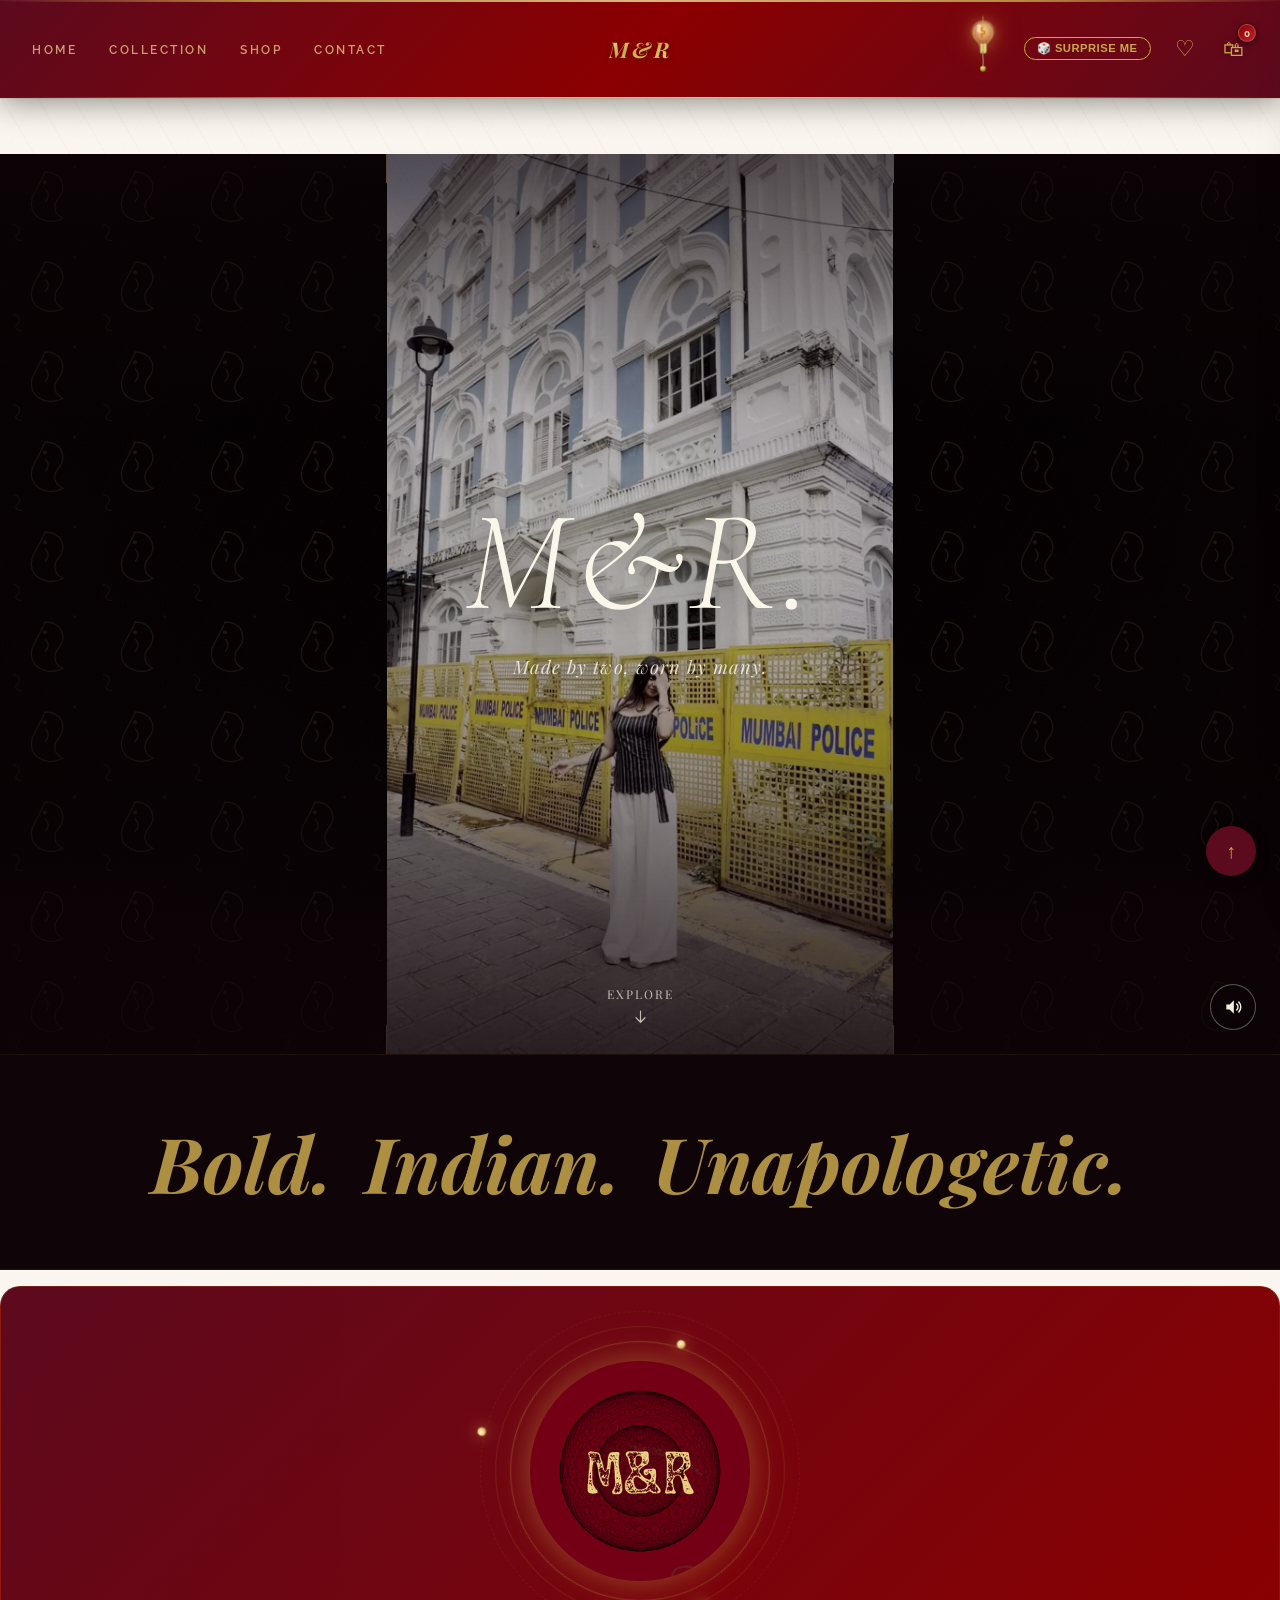
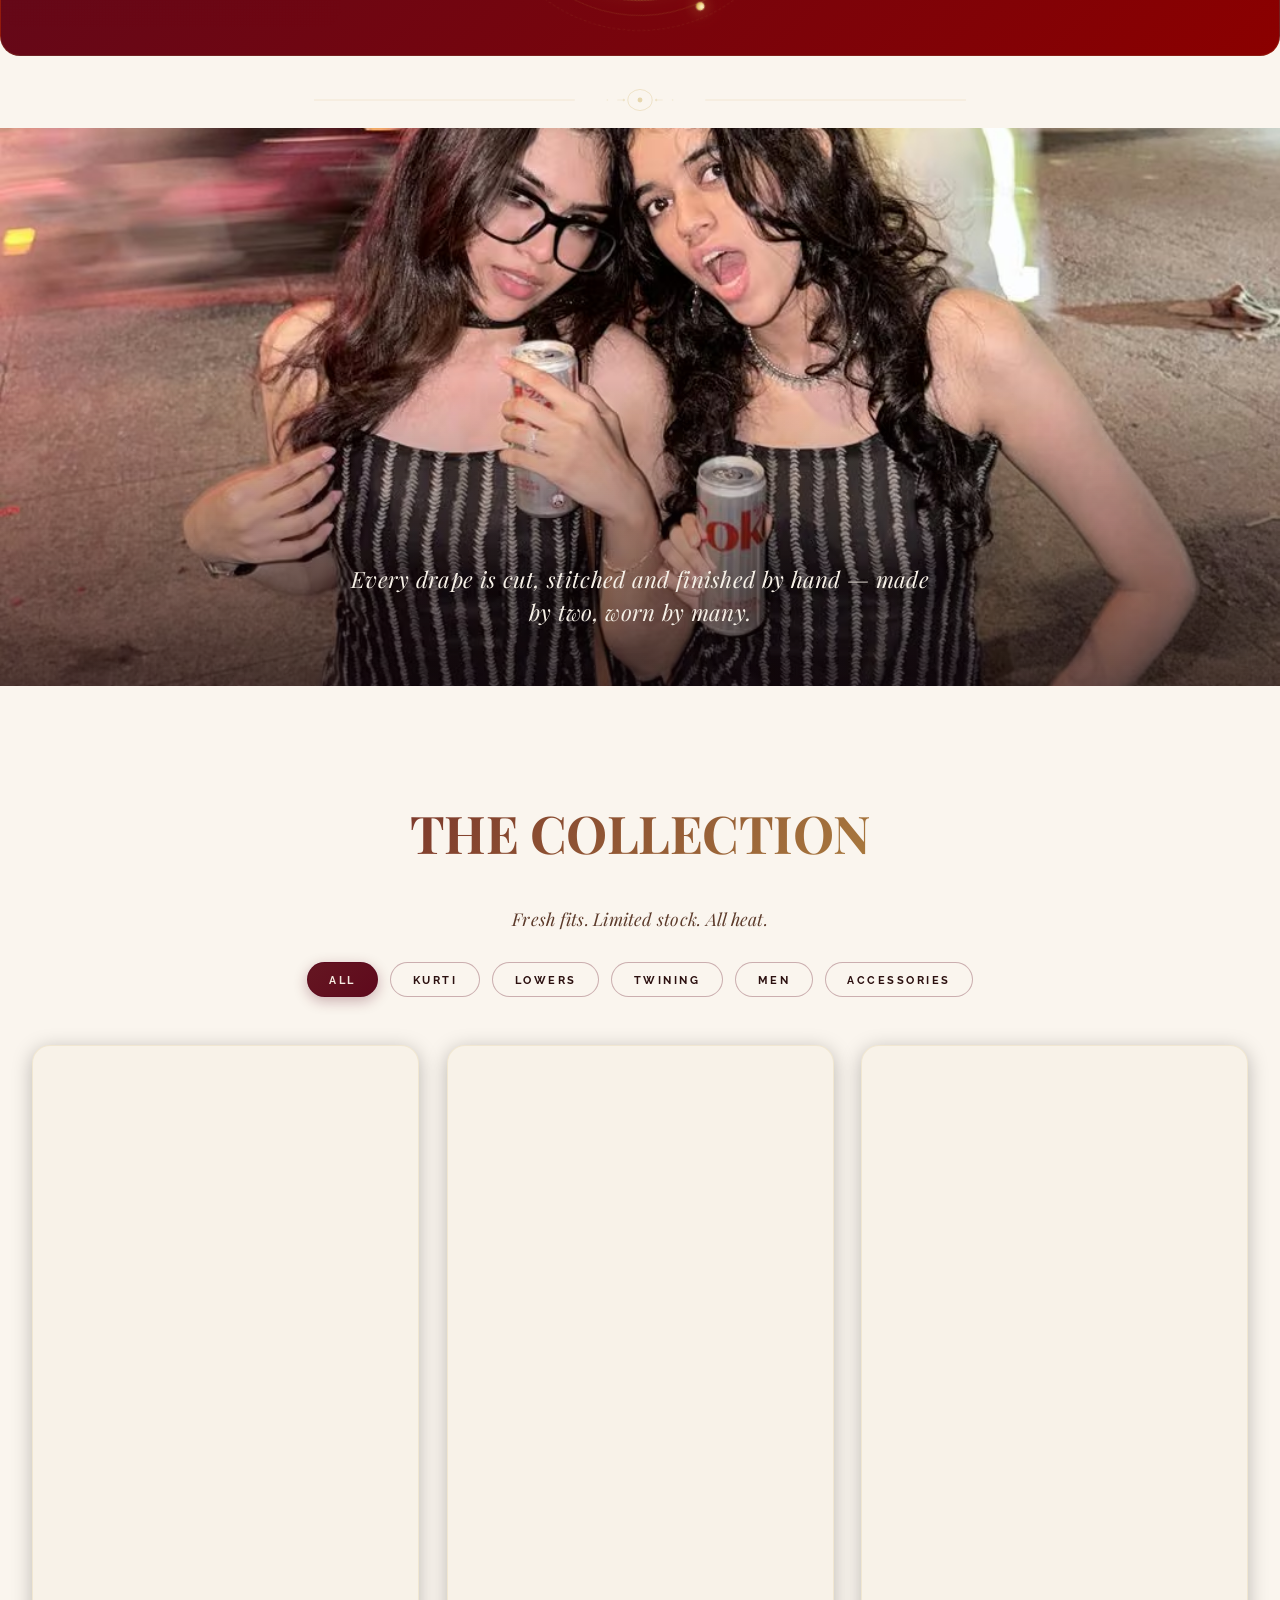
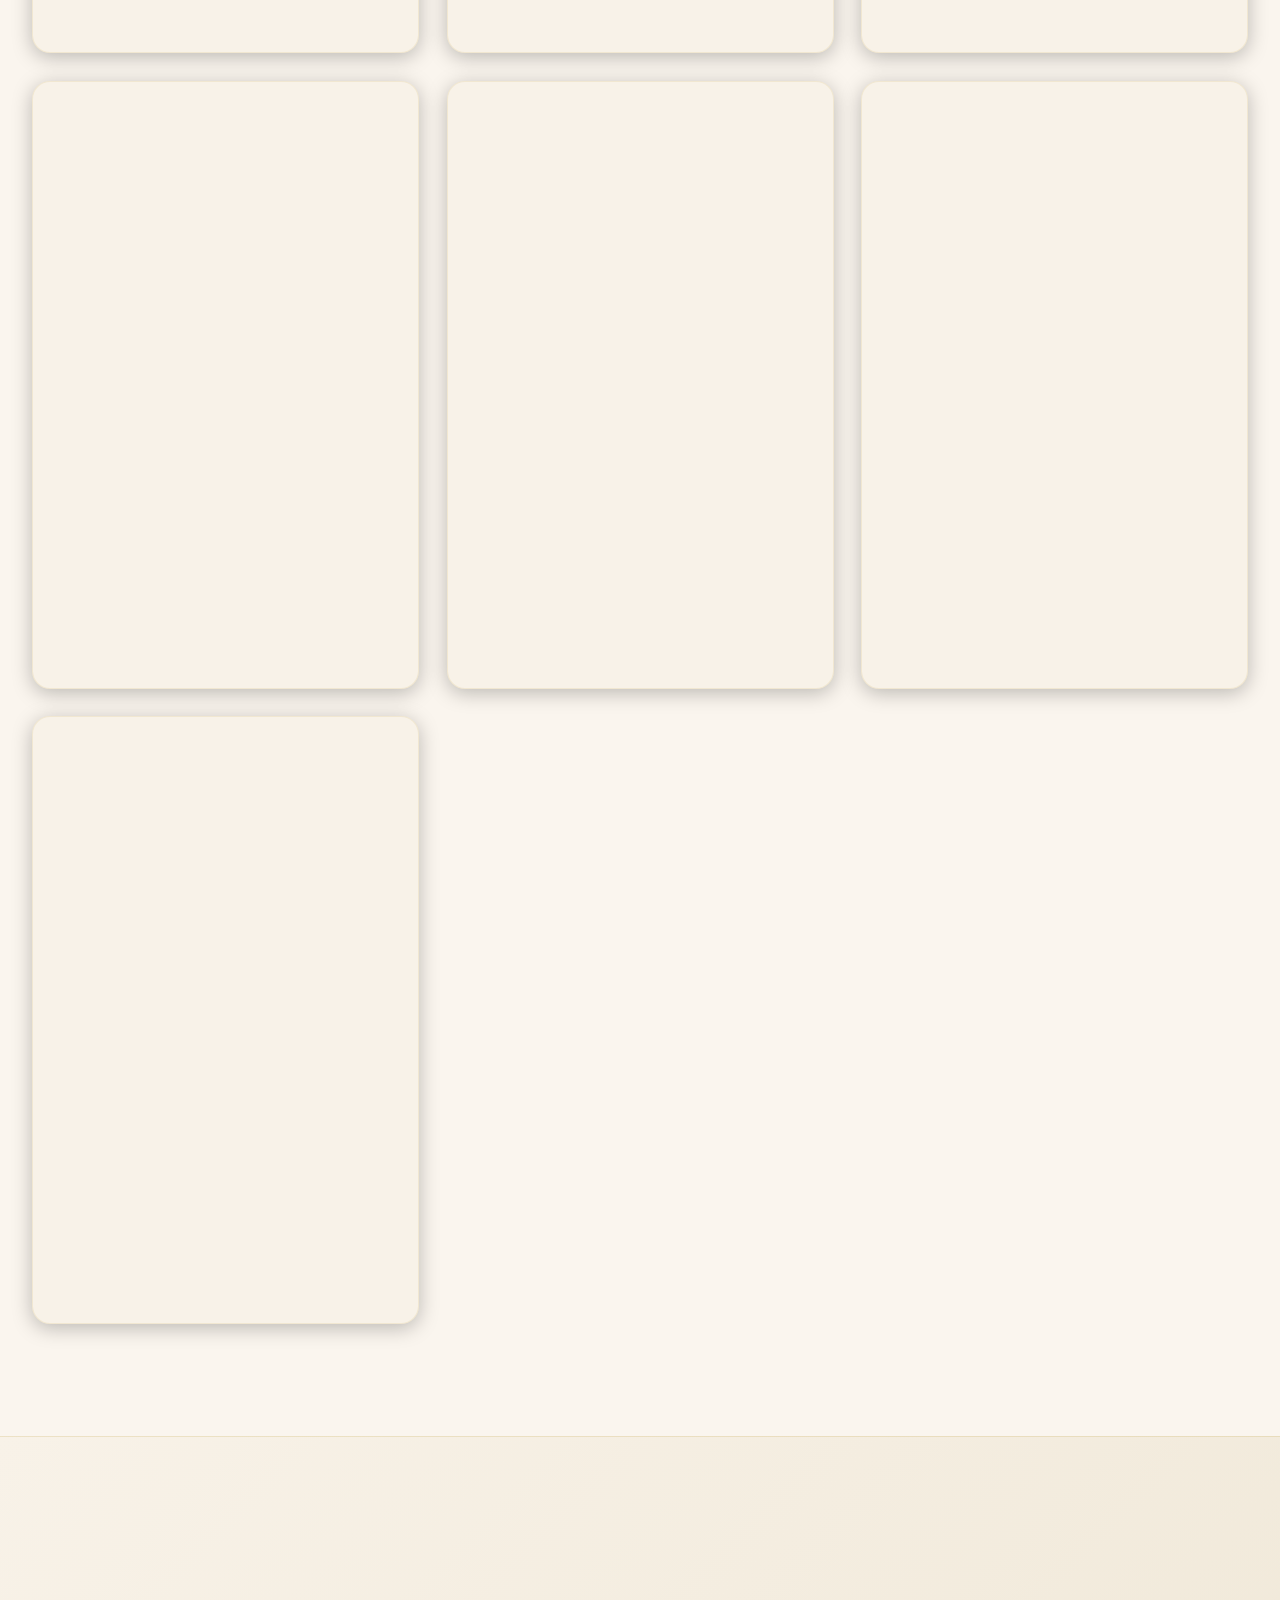
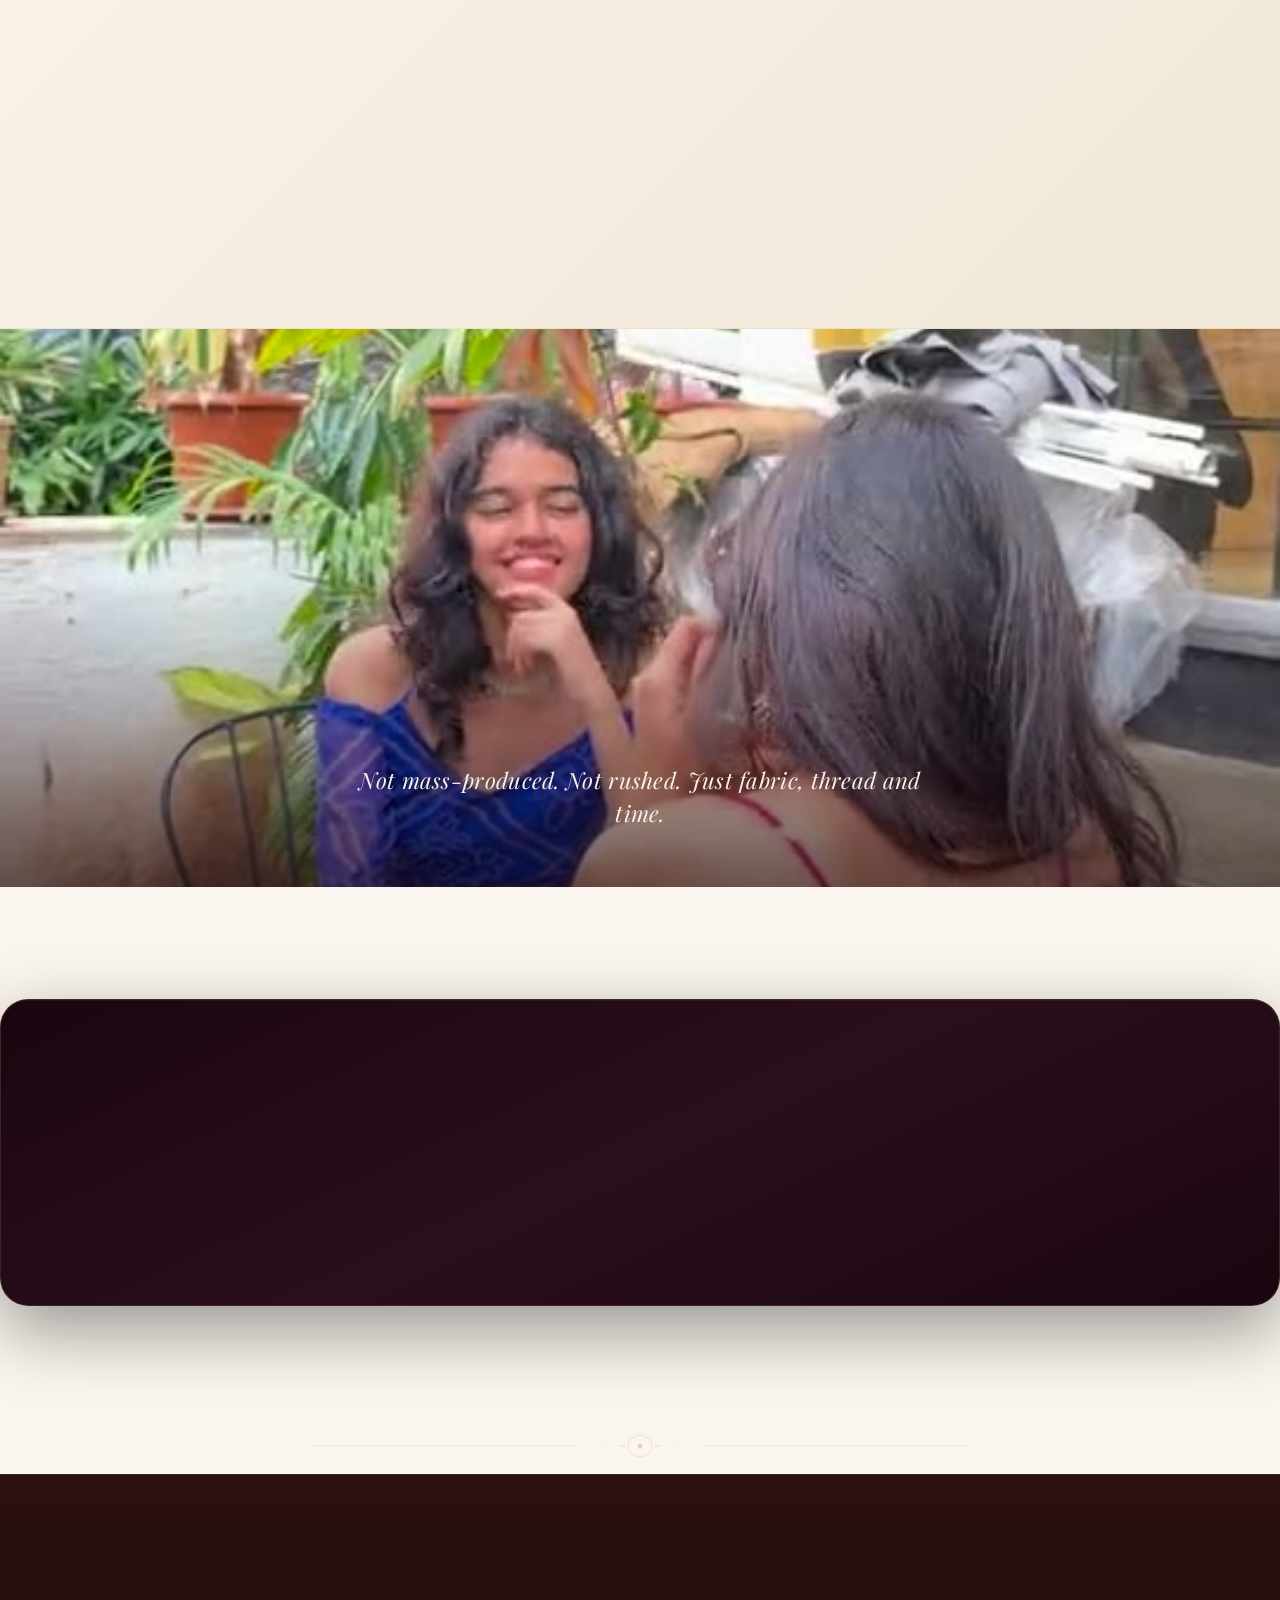
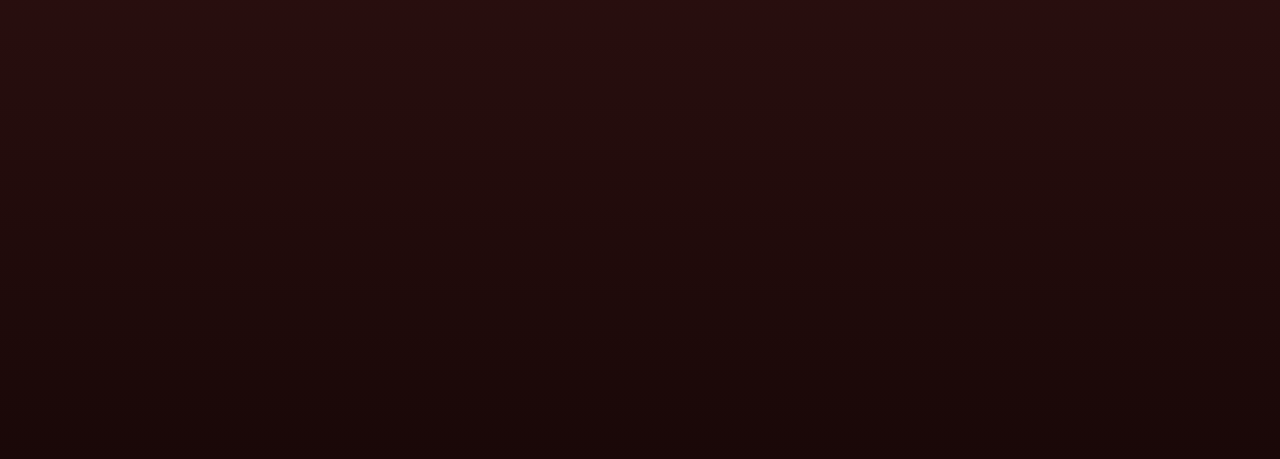
==== commit c48732d5: "Add files via upload" ====
--- a/mnr/index.html
+++ b/mnr/index.html
@@ -1,4 +1,4 @@
-<!DOCTYPE html><html lang="en" prefix="og: https://ogp.me/ns#"><head><meta charset="utf-8"><meta content="width=device-width,initial-scale=1,viewport-fit=cover" name="viewport"><style id="mr-pre-paint">html,body{background:radial-gradient(ellipse 90% 70% at 50% 42%,#300B1C 0%,#1C0712 42%,#0D0308 72%,#06010A 100%)!important;background-attachment:fixed!important}</style><link rel="stylesheet" href="styles.css?v=20260822"><script async="" src="https://www.googletagmanager.com/gtag/js?id=G-03K01LYVV7"></script><script>function gtag(){dataLayer.push(arguments)}function ga4Event(a,t){void 0!==gtag&&gtag("event",a,t||{})}window.dataLayer=window.dataLayer||[],gtag("js",new Date),gtag("config","G-03K01LYVV7")</script><script>function fbqEvent(e,t){try{"undefined"!=typeof fbq&&fbq("track",e,t||{})}catch(e){}}!function(e,t,n,c,f,o,a){e.fbq||(f=e.fbq=function(){f.callMethod?f.callMethod.apply(f,arguments):f.queue.push(arguments)},e._fbq||(e._fbq=f),f.push=f,f.loaded=!0,f.version="2.0",f.queue=[],(o=t.createElement(n)).async=!0,o.src="https://connect.facebook.net/en_US/fbevents.js",(a=t.getElementsByTagName(n)[0]).parentNode.insertBefore(o,a))}(window,document,"script"),fbq("init","YOUR_PIXEL_ID"),fbq("track","PageView")</script><noscript><img height="1" src="https://www.facebook.com/tr?id=YOUR_PIXEL_ID&amp;ev=PageView&amp;noscript=1" style="display:none" width="1"></noscript><title>M&amp;R | Indo-Western fusion |</title><meta content="Shop M&amp;R | Made by TWO worn by MANY | Aaj bhi tum sabse PYAARI |" name="description"><meta content="Indian ethnic wear online, kurta for women, buy sari online, palazzo sets, lehenga online, indo western fusion wear, festive wear women, ethnic fusion fashion India, M&amp;R fashion, bold ethnic wear, modern Indian clothing" name="keywords"><meta content="M&amp;R Fashion" name="author"><meta content="index, follow, max-image-preview:large, max-snippet:-1, max-video-preview:-1" name="robots"><meta content="index, follow" name="googlebot"><link href="https://mnrstudio.in/" rel="canonical"><meta content="IN" name="geo.region"><meta content="India" name="geo.country"><meta content="English" name="language"><link href="https://mnrstudio.in/" hreflang="en-in" rel="alternate"><meta content="website" property="og:type"><meta content="https://mnrstudio.in/" property="og:url"><meta content="M&amp;R | Bold Indian Ethnic Fusion Wear" property="og:title"><meta content="Rooted in tradition. Made to turn heads. Shop kurtas, saris, palazzos &amp; festive sets. New drop every Friday. Free shipping ₹999+." property="og:description"><meta content="https://mnrstudio.in/og-cover.jpg" property="og:image"><meta content="1200" property="og:image:width"><meta content="630" property="og:image:height"><meta content="M&amp;R — Bold Indian Ethnic Fusion Wear for Modern Women" property="og:image:alt"><meta content="M&amp;R Fashion" property="og:site_name"><meta content="en_IN" property="og:locale"><meta content="summary_large_image" name="twitter:card"><meta content="@mnr__studio" name="twitter:site"><meta content="M&amp;R | Bold Indian Ethnic Fusion Wear" name="twitter:title"><meta content="Rooted in tradition. Made to turn heads. Shop premium ethnic wear for the modern Indian woman." name="twitter:description"><meta content="https://mnrstudio.in/og-cover.jpg" name="twitter:image"><meta content="M&amp;R ethnic wear collection" name="twitter:image:alt"><link href="mr-logo.png" rel="icon" type="image/png"><link href="mr-logo.png" rel="apple-touch-icon"><meta content="#FAF5EE" name="theme-color"><meta content="#8B0000" name="msapplication-TileColor"><meta content="yes" name="mobile-web-app-capable"><meta content="yes" name="apple-mobile-web-app-capable"><meta content="default" name="apple-mobile-web-app-status-bar-style"><meta content="M&amp;R Fashion" name="apple-mobile-web-app-title"><script type="application/ld+json">{
+<!DOCTYPE html><html lang="en" prefix="og: https://ogp.me/ns#"><head><meta charset="utf-8"><meta content="width=device-width,initial-scale=1,viewport-fit=cover" name="viewport"><style id="mr-pre-paint">html,body{background:radial-gradient(ellipse 90% 70% at 50% 42%,#300B1C 0%,#1C0712 42%,#0D0308 72%,#06010A 100%)!important;background-attachment:fixed!important}</style><link rel="stylesheet" href="styles.css?v=20260822"><script async="" src="https://www.googletagmanager.com/gtag/js?id=G-03K01LYVV7"></script><script>function gtag(){dataLayer.push(arguments)}function ga4Event(a,t){void 0!==gtag&&gtag("event",a,t||{})}window.dataLayer=window.dataLayer||[],gtag("js",new Date),gtag("config","G-03K01LYVV7")</script><script>function fbqEvent(e,t){try{"undefined"!=typeof fbq&&fbq("track",e,t||{})}catch(e){}}!function(e,t,n,c,f,o,a){e.fbq||(f=e.fbq=function(){f.callMethod?f.callMethod.apply(f,arguments):f.queue.push(arguments)},e._fbq||(e._fbq=f),f.push=f,f.loaded=!0,f.version="2.0",f.queue=[],(o=t.createElement(n)).async=!0,o.src="https://connect.facebook.net/en_US/fbevents.js",(a=t.getElementsByTagName(n)[0]).parentNode.insertBefore(o,a))}(window,document,"script"),fbq("init","YOUR_PIXEL_ID"),fbq("track","PageView")</script><noscript><img height="1" src="https://www.facebook.com/tr?id=YOUR_PIXEL_ID&amp;ev=PageView&amp;noscript=1" style="display:none" width="1"></noscript><title>M&amp;R | Indo-Western fusion |</title><meta content="Shop M&amp;R | Made by TWO worn by MANY | Aaj bhi tum sabse PYAARI |" name="description"><meta content="Indian ethnic wear online, kurta for women, buy sari online, palazzo sets, lehenga online, indo western fusion wear, festive wear women, ethnic fusion fashion India, M&amp;R fashion, bold ethnic wear, modern Indian clothing" name="keywords"><meta content="M&amp;R Fashion" name="author"><meta content="index, follow, max-image-preview:large, max-snippet:-1, max-video-preview:-1" name="robots"><meta content="index, follow" name="googlebot"><link href="https://mnrstudio.in/" rel="canonical"><meta content="IN" name="geo.region"><meta content="India" name="geo.country"><meta content="English" name="language"><link href="https://mnrstudio.in/" hreflang="en-in" rel="alternate"><meta content="website" property="og:type"><meta content="https://mnrstudio.in/" property="og:url"><meta content="M&amp;R | Bold Indian Ethnic Fusion Wear" property="og:title"><meta content="Rooted in tradition. Made to turn heads. Shop kurtas, saris, palazzos &amp; festive sets. New drop every Friday. Free shipping ₹999+." property="og:description"><meta content="https://mnrstudio.in/og-cover.jpg" property="og:image"><meta content="1200" property="og:image:width"><meta content="630" property="og:image:height"><meta content="M&amp;R — Bold Indian Ethnic Fusion Wear for Modern Women" property="og:image:alt"><meta content="M&amp;R Fashion" property="og:site_name"><meta content="en_IN" property="og:locale"><meta content="summary_large_image" name="twitter:card"><meta content="@mnr__studio" name="twitter:site"><meta content="M&amp;R | Bold Indian Ethnic Fusion Wear" name="twitter:title"><meta content="Rooted in tradition. Made to turn heads. Shop premium ethnic wear for the modern Indian woman." name="twitter:description"><meta content="https://mnrstudio.in/og-cover.jpg" name="twitter:image"><meta content="M&amp;R ethnic wear collection" name="twitter:image:alt"><link href="favicon.ico" rel="icon"><link href="favicon-32.png" rel="icon" sizes="32x32" type="image/png"><link href="favicon-192.png" rel="icon" sizes="192x192" type="image/png"><link href="apple-touch-icon.png" rel="apple-touch-icon"><meta content="#FAF5EE" name="theme-color"><meta content="#8B0000" name="msapplication-TileColor"><meta content="yes" name="mobile-web-app-capable"><meta content="yes" name="apple-mobile-web-app-capable"><meta content="default" name="apple-mobile-web-app-status-bar-style"><meta content="M&amp;R Fashion" name="apple-mobile-web-app-title"><script type="application/ld+json">{
       "@context": "https://schema.org",
       "@type": "ClothingStore",
       "name": "M&R Fashion",
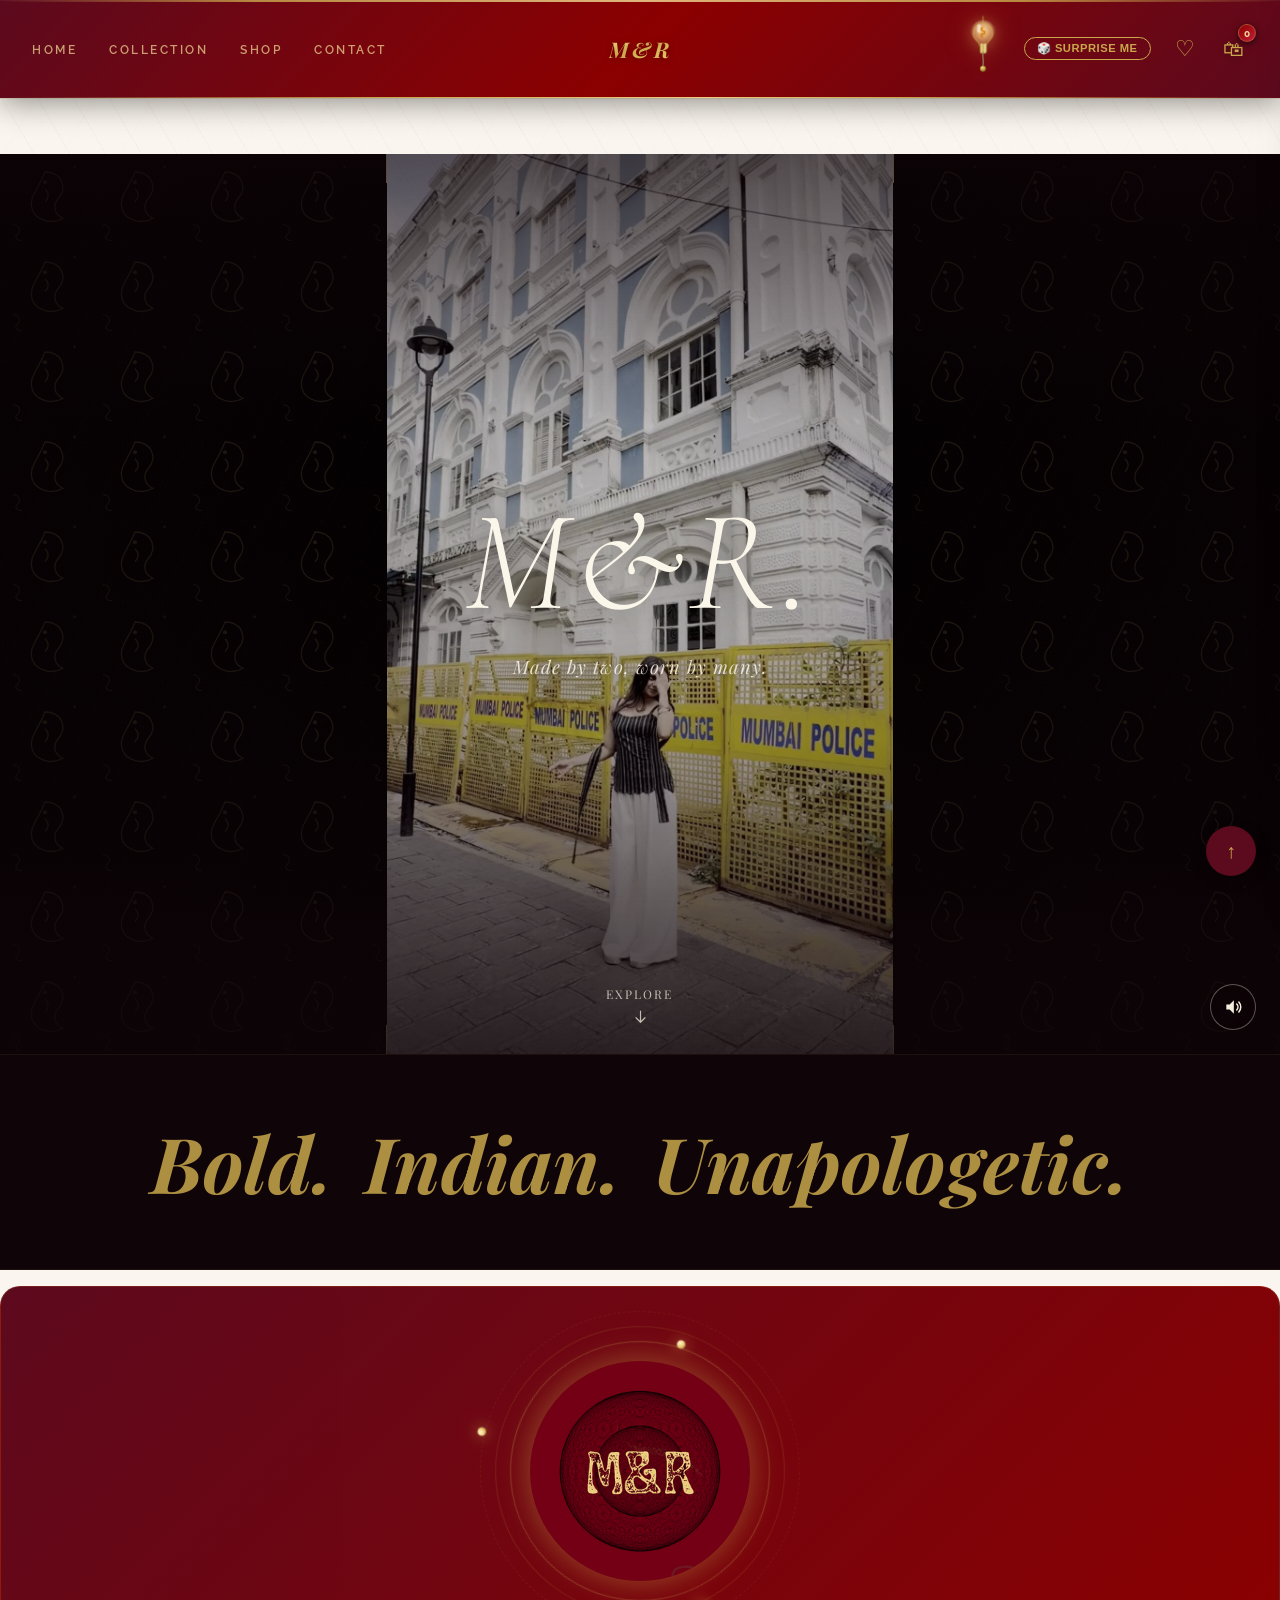
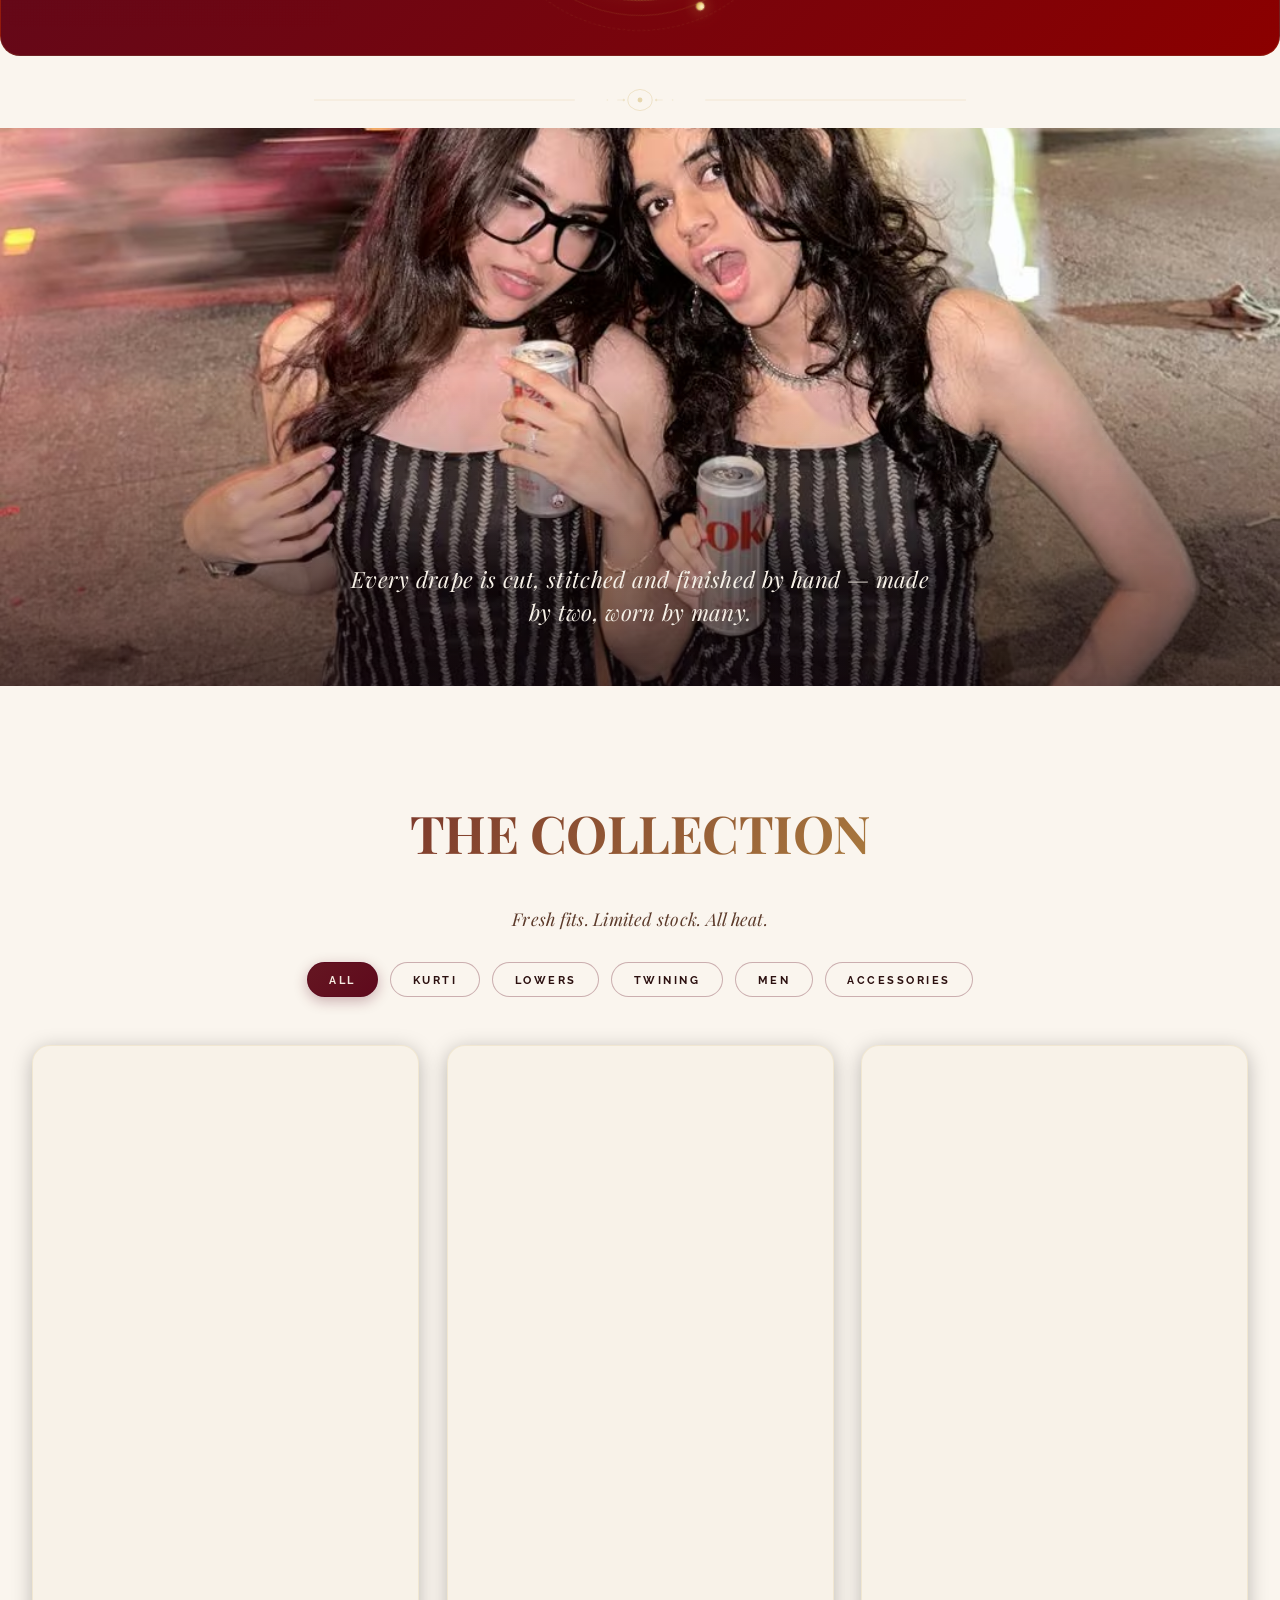
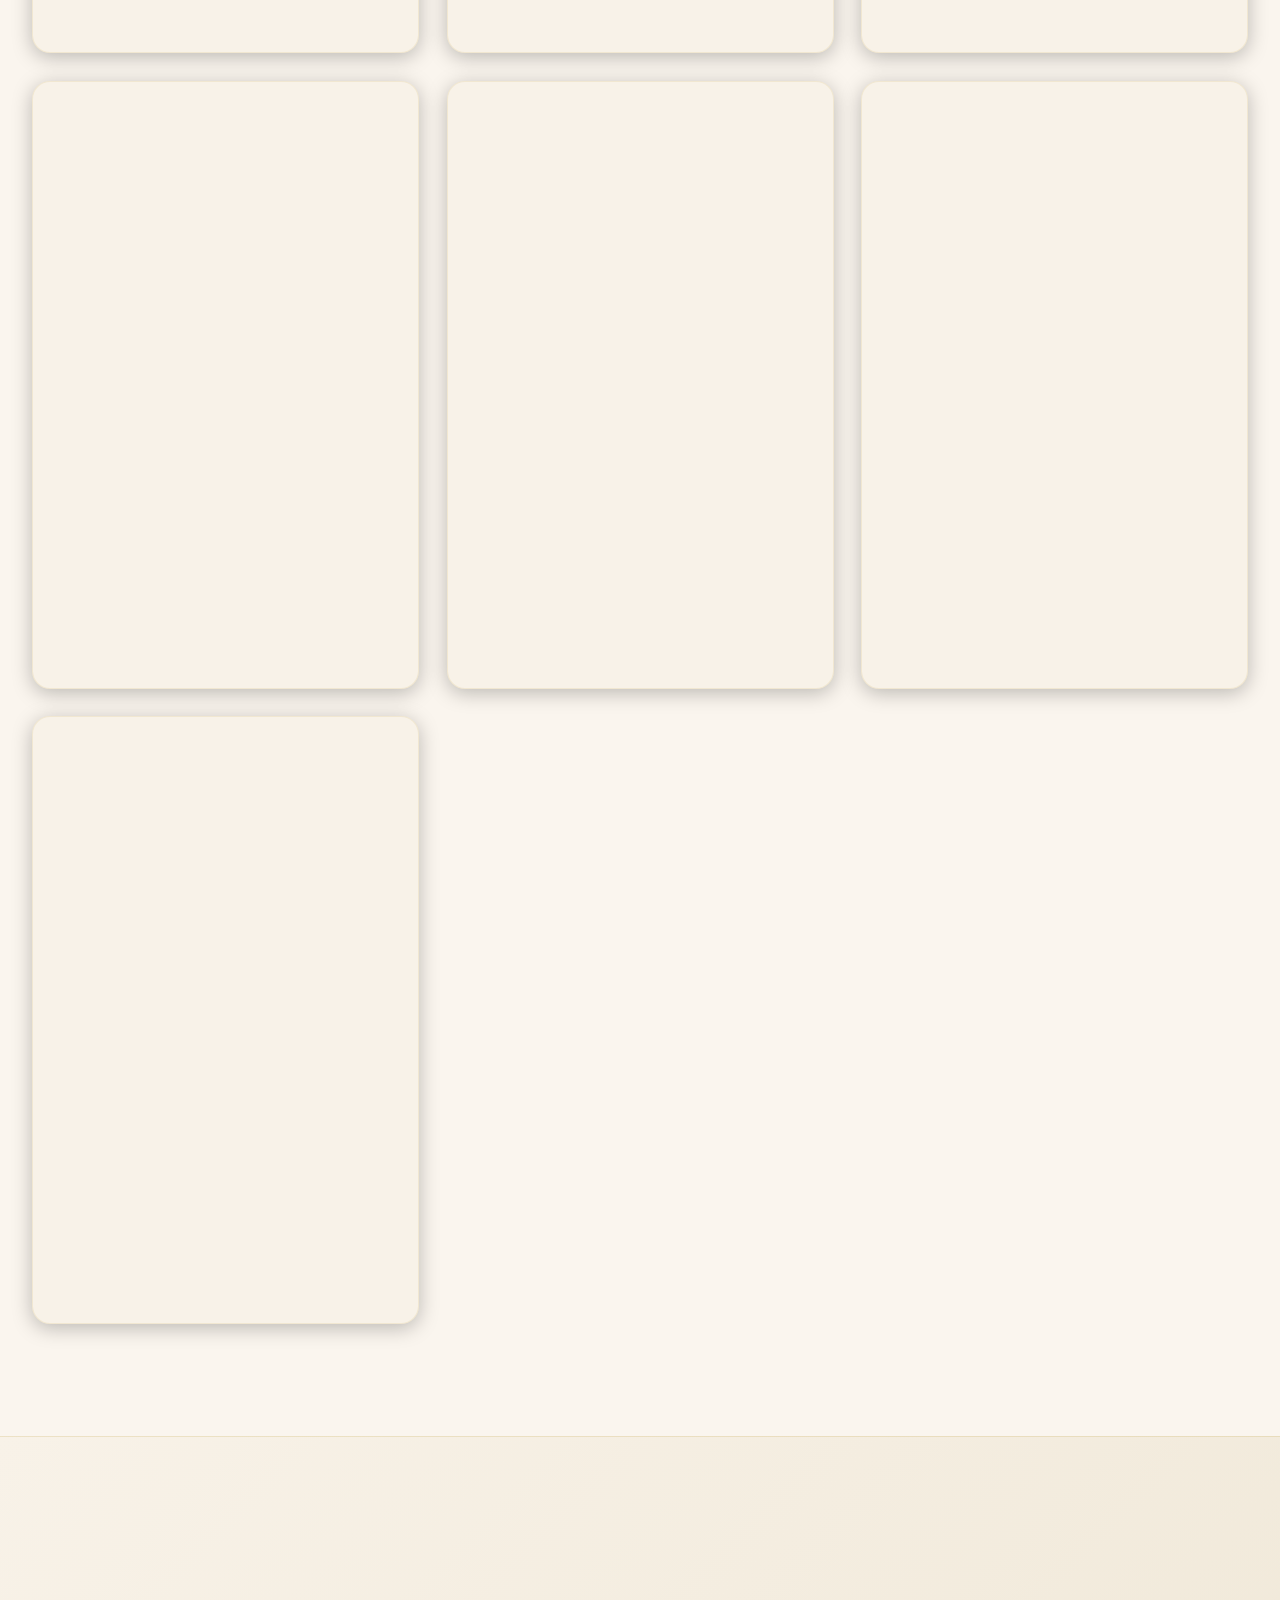
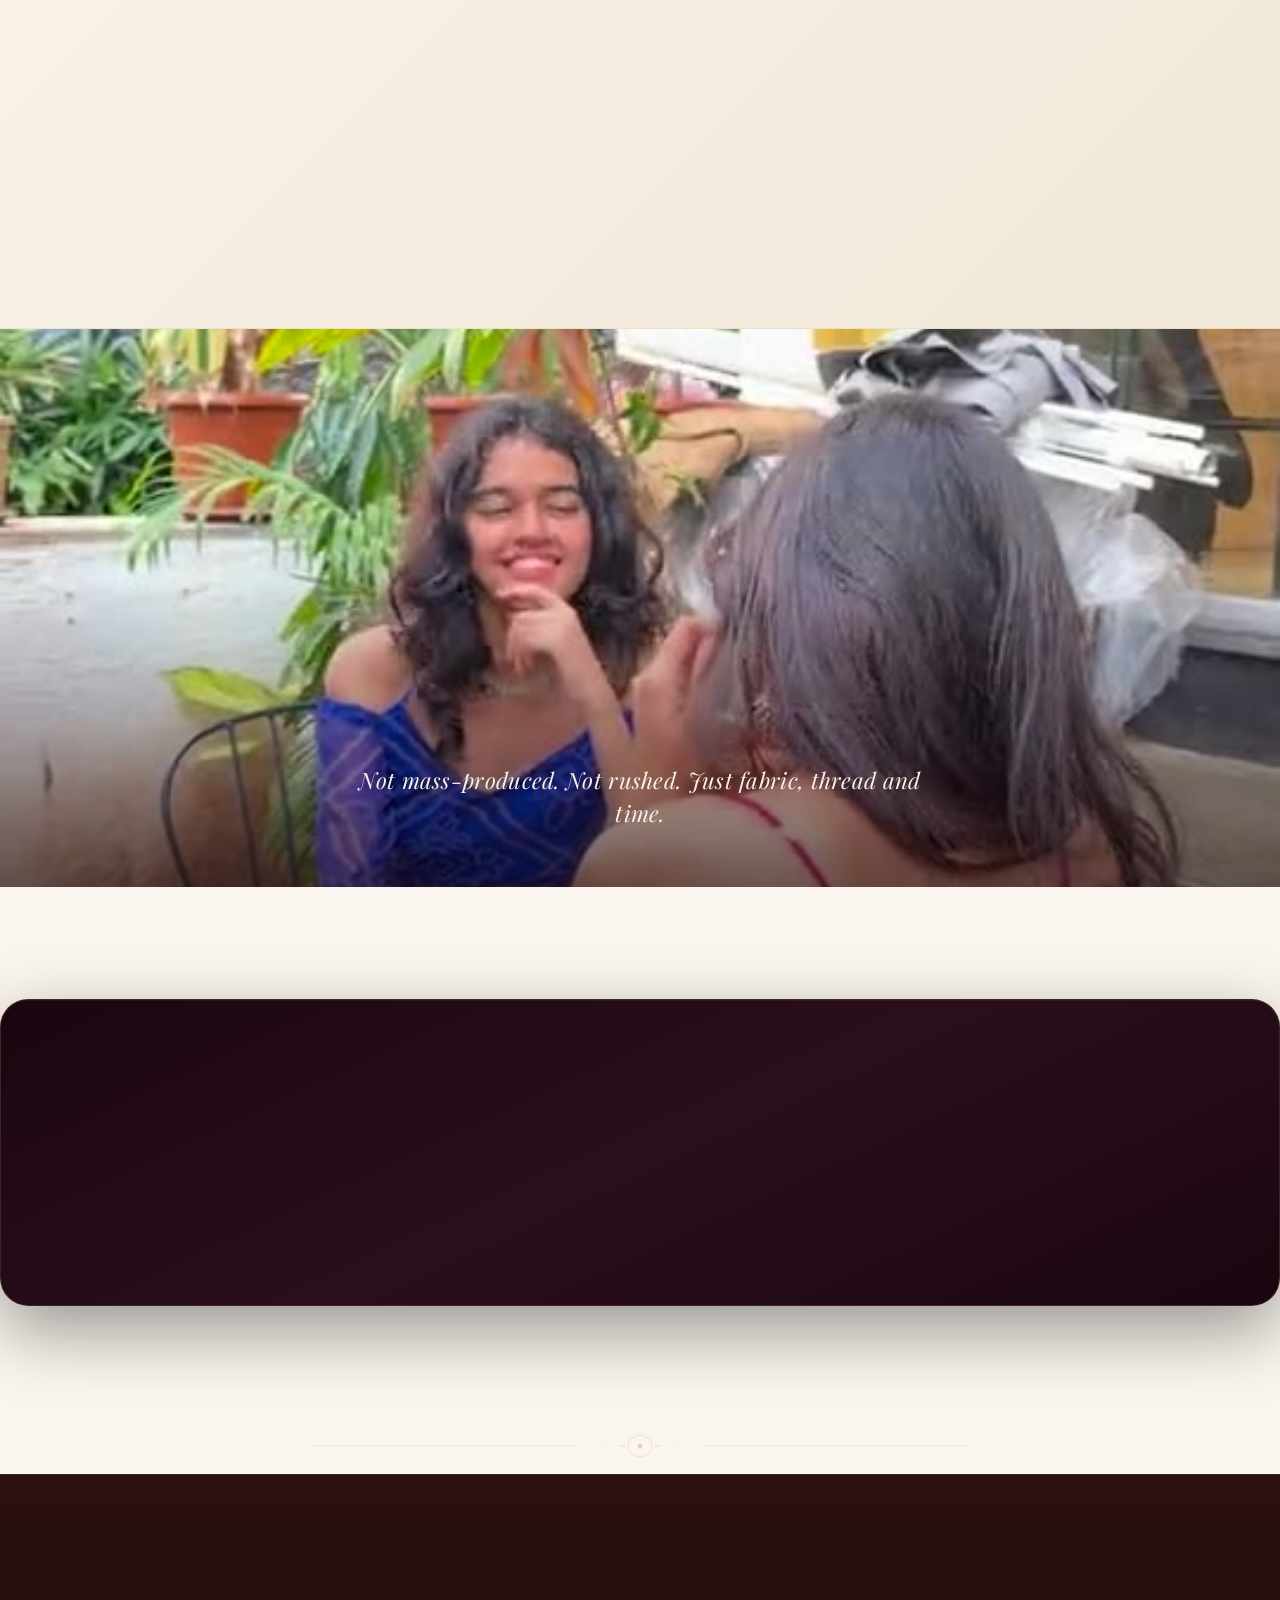
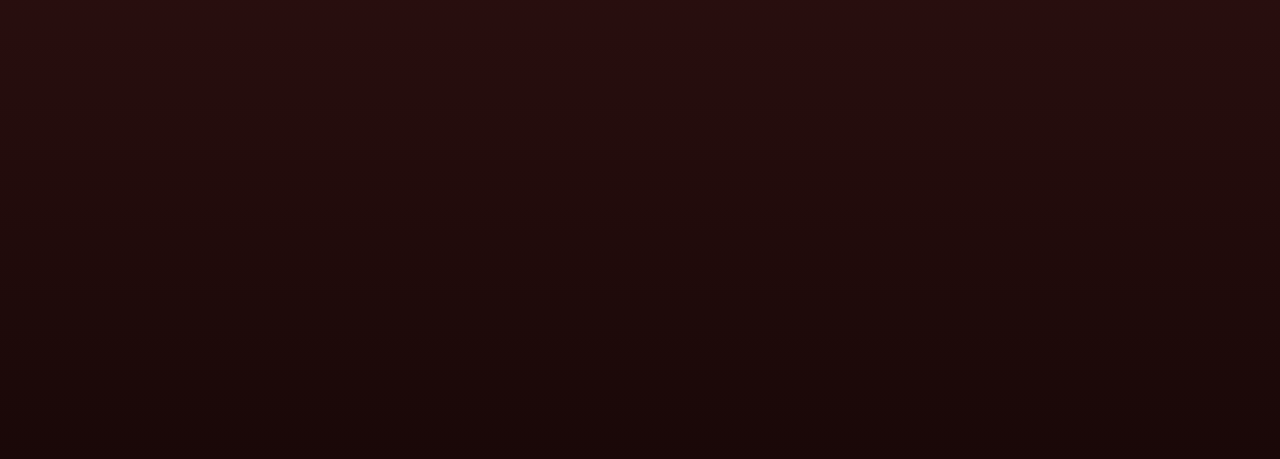
==== commit 2ad85c08: "Add files via upload" ====
--- a/mnr/index.html
+++ b/mnr/index.html
@@ -1,4 +1,4 @@
-<!DOCTYPE html><html lang="en" prefix="og: https://ogp.me/ns#"><head><meta charset="utf-8"><meta content="width=device-width,initial-scale=1,viewport-fit=cover" name="viewport"><style id="mr-pre-paint">html,body{background:radial-gradient(ellipse 90% 70% at 50% 42%,#300B1C 0%,#1C0712 42%,#0D0308 72%,#06010A 100%)!important;background-attachment:fixed!important}</style><link rel="stylesheet" href="styles.css?v=20260822"><script async="" src="https://www.googletagmanager.com/gtag/js?id=G-03K01LYVV7"></script><script>function gtag(){dataLayer.push(arguments)}function ga4Event(a,t){void 0!==gtag&&gtag("event",a,t||{})}window.dataLayer=window.dataLayer||[],gtag("js",new Date),gtag("config","G-03K01LYVV7")</script><script>function fbqEvent(e,t){try{"undefined"!=typeof fbq&&fbq("track",e,t||{})}catch(e){}}!function(e,t,n,c,f,o,a){e.fbq||(f=e.fbq=function(){f.callMethod?f.callMethod.apply(f,arguments):f.queue.push(arguments)},e._fbq||(e._fbq=f),f.push=f,f.loaded=!0,f.version="2.0",f.queue=[],(o=t.createElement(n)).async=!0,o.src="https://connect.facebook.net/en_US/fbevents.js",(a=t.getElementsByTagName(n)[0]).parentNode.insertBefore(o,a))}(window,document,"script"),fbq("init","YOUR_PIXEL_ID"),fbq("track","PageView")</script><noscript><img height="1" src="https://www.facebook.com/tr?id=YOUR_PIXEL_ID&amp;ev=PageView&amp;noscript=1" style="display:none" width="1"></noscript><title>M&amp;R | Indo-Western fusion |</title><meta content="Shop M&amp;R | Made by TWO worn by MANY | Aaj bhi tum sabse PYAARI |" name="description"><meta content="Indian ethnic wear online, kurta for women, buy sari online, palazzo sets, lehenga online, indo western fusion wear, festive wear women, ethnic fusion fashion India, M&amp;R fashion, bold ethnic wear, modern Indian clothing" name="keywords"><meta content="M&amp;R Fashion" name="author"><meta content="index, follow, max-image-preview:large, max-snippet:-1, max-video-preview:-1" name="robots"><meta content="index, follow" name="googlebot"><link href="https://mnrstudio.in/" rel="canonical"><meta content="IN" name="geo.region"><meta content="India" name="geo.country"><meta content="English" name="language"><link href="https://mnrstudio.in/" hreflang="en-in" rel="alternate"><meta content="website" property="og:type"><meta content="https://mnrstudio.in/" property="og:url"><meta content="M&amp;R | Bold Indian Ethnic Fusion Wear" property="og:title"><meta content="Rooted in tradition. Made to turn heads. Shop kurtas, saris, palazzos &amp; festive sets. New drop every Friday. Free shipping ₹999+." property="og:description"><meta content="https://mnrstudio.in/og-cover.jpg" property="og:image"><meta content="1200" property="og:image:width"><meta content="630" property="og:image:height"><meta content="M&amp;R — Bold Indian Ethnic Fusion Wear for Modern Women" property="og:image:alt"><meta content="M&amp;R Fashion" property="og:site_name"><meta content="en_IN" property="og:locale"><meta content="summary_large_image" name="twitter:card"><meta content="@mnr__studio" name="twitter:site"><meta content="M&amp;R | Bold Indian Ethnic Fusion Wear" name="twitter:title"><meta content="Rooted in tradition. Made to turn heads. Shop premium ethnic wear for the modern Indian woman." name="twitter:description"><meta content="https://mnrstudio.in/og-cover.jpg" name="twitter:image"><meta content="M&amp;R ethnic wear collection" name="twitter:image:alt"><link href="favicon.ico" rel="icon"><link href="favicon-32.png" rel="icon" sizes="32x32" type="image/png"><link href="favicon-192.png" rel="icon" sizes="192x192" type="image/png"><link href="apple-touch-icon.png" rel="apple-touch-icon"><meta content="#FAF5EE" name="theme-color"><meta content="#8B0000" name="msapplication-TileColor"><meta content="yes" name="mobile-web-app-capable"><meta content="yes" name="apple-mobile-web-app-capable"><meta content="default" name="apple-mobile-web-app-status-bar-style"><meta content="M&amp;R Fashion" name="apple-mobile-web-app-title"><script type="application/ld+json">{
+<!DOCTYPE html><html lang="en" prefix="og: https://ogp.me/ns#"><head><meta charset="utf-8"><meta content="width=device-width,initial-scale=1,viewport-fit=cover" name="viewport"><style id="mr-pre-paint">html,body{background:radial-gradient(ellipse 90% 70% at 50% 42%,#300B1C 0%,#1C0712 42%,#0D0308 72%,#06010A 100%)!important;background-attachment:fixed!important}</style><style id="mr-critical">body{animation:pageFadeIn .6s ease both}@keyframes pageFadeIn{from{opacity:0}to{opacity:1}}.overlay{position:fixed;inset:0;background:rgba(30,10,10,.55);z-index:var(--z-panel-2000,2000);opacity:0;pointer-events:none;transition:opacity .35s}.shake-overlay{position:fixed;inset:0;background:rgba(10,3,8,.88);backdrop-filter:blur(8px);z-index:var(--z-overlay-6000,6000);display:flex;align-items:center;justify-content:center;opacity:0;pointer-events:none;transition:opacity .4s}.mobile-drawer{position:fixed;top:0;right:-100%;width:min(320px,85vw);height:100dvh;z-index:var(--z-panel-2500,2500)}.wishlist-sidebar{position:fixed;top:0;right:-500px;width:min(450px,100vw);height:100dvh;z-index:var(--z-panel-3000,3000)}.cart-sidebar{position:fixed;top:0;right:-500px;width:min(450px,100vw);height:100dvh;z-index:var(--z-panel-3000,3000)}.moodboard-overlay{position:fixed;inset:0;z-index:var(--z-popup-9985,9985);display:none}.modal-overlay{position:fixed;inset:0;z-index:var(--z-overlay-4000,4000);display:none}</style><link rel="preload" href="styles.css?v=20260822" as="style"><link rel="stylesheet" href="styles.css?v=20260822" media="print" onload="this.media='all'"><noscript><link rel="stylesheet" href="styles.css?v=20260822"></noscript><script async="" src="https://www.googletagmanager.com/gtag/js?id=G-03K01LYVV7"></script><script>function gtag(){dataLayer.push(arguments)}function ga4Event(a,t){void 0!==gtag&&gtag("event",a,t||{})}window.dataLayer=window.dataLayer||[],gtag("js",new Date),gtag("config","G-03K01LYVV7")</script><script>function fbqEvent(e,t){try{"undefined"!=typeof fbq&&fbq("track",e,t||{})}catch(e){}}!function(e,t,n,c,f,o,a){e.fbq||(f=e.fbq=function(){f.callMethod?f.callMethod.apply(f,arguments):f.queue.push(arguments)},e._fbq||(e._fbq=f),f.push=f,f.loaded=!0,f.version="2.0",f.queue=[],(o=t.createElement(n)).async=!0,o.src="https://connect.facebook.net/en_US/fbevents.js",(a=t.getElementsByTagName(n)[0]).parentNode.insertBefore(o,a))}(window,document,"script"),fbq("init","YOUR_PIXEL_ID"),fbq("track","PageView")</script><noscript><img height="1" src="https://www.facebook.com/tr?id=YOUR_PIXEL_ID&amp;ev=PageView&amp;noscript=1" style="display:none" width="1"></noscript><title>M&amp;R | Indo-Western fusion |</title><meta content="Shop M&amp;R | Made by TWO worn by MANY | Aaj bhi tum sabse PYAARI |" name="description"><meta content="Indian ethnic wear online, kurta for women, buy sari online, palazzo sets, lehenga online, indo western fusion wear, festive wear women, ethnic fusion fashion India, M&amp;R fashion, bold ethnic wear, modern Indian clothing" name="keywords"><meta content="M&amp;R Fashion" name="author"><meta content="index, follow, max-image-preview:large, max-snippet:-1, max-video-preview:-1" name="robots"><meta content="index, follow" name="googlebot"><link href="https://mnrstudio.in/" rel="canonical"><meta content="IN" name="geo.region"><meta content="India" name="geo.country"><meta content="English" name="language"><link href="https://mnrstudio.in/" hreflang="en-in" rel="alternate"><meta content="website" property="og:type"><meta content="https://mnrstudio.in/" property="og:url"><meta content="M&amp;R | Indo-Western fusion |" property="og:title"><meta content="Shop M&amp;R | Made by TWO worn by MANY | Aaj bhi tum sabse PYAARI |" property="og:description"><meta content="https://mnrstudio.in/og-cover.jpg" property="og:image"><meta content="1200" property="og:image:width"><meta content="630" property="og:image:height"><meta content="M&amp;R — Bold Indian Ethnic Fusion Wear for Modern Women" property="og:image:alt"><meta content="M&amp;R Fashion" property="og:site_name"><meta content="en_IN" property="og:locale"><meta content="summary_large_image" name="twitter:card"><meta content="@mnr__studio" name="twitter:site"><meta content="M&amp;R | Indo-Western fusion |" name="twitter:title"><meta content="Shop M&amp;R | Made by TWO worn by MANY | Aaj bhi tum sabse PYAARI |" name="twitter:description"><meta content="https://mnrstudio.in/og-cover.jpg" name="twitter:image"><meta content="M&amp;R ethnic wear collection" name="twitter:image:alt"><link href="favicon.ico" rel="icon"><link href="favicon-32.png" rel="icon" sizes="32x32" type="image/png"><link href="favicon-192.png" rel="icon" sizes="192x192" type="image/png"><link href="apple-touch-icon.png" rel="apple-touch-icon"><meta content="#FAF5EE" name="theme-color"><meta content="#8B0000" name="msapplication-TileColor"><meta content="yes" name="mobile-web-app-capable"><meta content="yes" name="apple-mobile-web-app-capable"><meta content="default" name="apple-mobile-web-app-status-bar-style"><meta content="M&amp;R Fashion" name="apple-mobile-web-app-title"><script type="application/ld+json">{
       "@context": "https://schema.org",
       "@type": "ClothingStore",
       "name": "M&R Fashion",
--- a/mnr/styles.css
+++ b/mnr/styles.css
@@ -1,4 +1,4 @@
-*{margin:0;padding:0;box-sizing:border-box}.add-to-cart-btn,.cart-icon,.checkout-btn,.cta-button,.filter-tab,.mobile-menu-btn,.qty-btn,.size-option,.wishlist-icon,[onclick],[role=button],a,button,input,select,textarea{touch-action:manipulation;-webkit-tap-highlight-color:transparent}body{font-family:Raleway,sans-serif;font-weight:400;letter-spacing:.015em;background:#0f0408;color:#f5efe6;overflow-x:hidden;max-width:100vw;scrollbar-width:none;-ms-overflow-style:none}body::-webkit-scrollbar{display:none}html{overflow-x:hidden;max-width:100vw;scrollbar-width:none;-ms-overflow-style:none}html::-webkit-scrollbar{display:none}.heading,h1,h2,h3,h4{font-family:'Playfair Display',serif;letter-spacing:0}:root{--fs-h2:clamp(2.5rem,4.2vw,3.25rem);--fs-h3:1.75rem;--fs-h4:0.875rem;--space-section:7rem;--btn-font-size:0.8rem;--btn-letter-spacing:2px;--btn-radius-functional:10px;--btn-padding-full:0.95rem 1.5rem;--primary-maroon:#5C0A1E;--rich-gold:#C9A84C;--warm-orange:#B8860B;--deep-red:#8B0000;--cream:#FAF5EE;--terracotta:#9C4A2A;--dark-brown:#2C1010;--ivory:#F5EFE6;--mustard:#C9A84C;--ethnic-green:#1A4A35;--velvet-black:#0F0408;--gold-light:#F0D080;--gold-mid:#C9A84C;--gold-dark:#8A6010;--surface-dark:#1A0610;--surface-mid:#2A0E1C;--surface-card:#F8F2E8;--text-on-dark:#F5EFE6;--text-on-dark-muted:rgba(245,239,230,0.65);--neon-pink:#8B0000;--electric-blue:#1A4A35;--dark-gray:#3D1A1A;--gold:#C9A84C;--z-behind:-1;--z-base:0;--z-raised-1:1;--z-raised-2:2;--z-raised-3:3;--z-raised-4:4;--z-content-10:10;--z-content-15:15;--z-content-20:20;--z-sticky-500:500;--z-sticky-800:800;--z-sticky-900:900;--z-sticky-1000:1000;--z-panel-2000:2000;--z-panel-2500:2500;--z-panel-3000:3000;--z-overlay-4000:4000;--z-overlay-5999:5999;--z-overlay-6000:6000;--z-popup-9985:9985;--z-popup-9990:9990;--z-popup-9998:9998;--z-popup-9999:9999;--z-popup-10000:10000;--z-system-99999:99999;--z-system-100000:100000;--z-system-999999:999999}@media (max-width:767px){.hero-petals{position:absolute;inset:0;pointer-events:none;overflow:hidden;z-index:var(--z-base,0)}.hp{position:absolute;opacity:0;animation:petalFloat var(--pd,6s) ease-in-out var(--ps,0s) infinite;font-size:var(--pf,1rem);filter:blur(.3px);will-change:transform,opacity}@keyframes petalFloat{0%{opacity:0;transform:translateY(0) rotate(0) scale(1)}15%{opacity:var(--po,.5)}85%{opacity:var(--po,.5)}100%{opacity:0;transform:translateY(-120px) rotate(var(--pr,180deg)) scale(.6)}}}@media (min-width:768px){.hero-petals{display:none}}.product-image-zoom-wrap{overflow:hidden;cursor:zoom-in}.product-image-zoom-wrap canvas,.product-image-zoom-wrap img{transition:transform .3s ease;transform-origin:center center}.product-image-zoom-wrap.zoomed{cursor:zoom-out}.product-name{position:relative;display:inline-block;transition:color .4s ease,font-size .4s ease}.product-name:hover{color:var(--gold-dark,#8a6010)!important;font-size:1.4em!important;font-weight:900!important}.rimjhim-name{color:#2c3fa3;text-align:left;font-family:'Dancing Script',cursive;font-weight:700;font-style:normal}.rimjhim-font{font-family:'Dancing Script',cursive;font-weight:700;font-style:normal}.silk-curtain{position:fixed;inset:0;z-index:var(--z-system-999999,999999);pointer-events:none;display:none}.silk-curtain.active{display:block}.silk-panel{position:absolute;top:0;width:50%;height:100%;overflow:hidden;will-change:transform}.silk-panel-left{left:0;transform:translateX(-100%);background:radial-gradient(ellipse 65% 45% at 25% 0%,rgba(255,205,120,.30),transparent 62%),repeating-linear-gradient(94deg,rgba(255,224,180,.14) 0px,rgba(255,224,180,.02) 16px,rgba(0,0,0,.24) 38px,rgba(0,0,0,.40) 58px,rgba(0,0,0,.20) 78px,rgba(255,224,180,.04) 100px,rgba(255,224,180,.18) 122px,rgba(255,224,180,.05) 142px),repeating-linear-gradient(101deg,rgba(0,0,0,.10) 0px,rgba(0,0,0,.10) 34px,transparent 34px,transparent 71px),linear-gradient(178deg,#7a0f24 0%,#590c1d 26%,#3c0916 55%,#240712 80%,#150409 100%);box-shadow:inset -70px 0 130px rgba(0,0,0,.55),inset 18px 0 40px rgba(255,205,120,.06)}.silk-panel-right{right:0;transform:translateX(100%);background:radial-gradient(ellipse 65% 45% at 75% 0%,rgba(255,205,120,.30),transparent 62%),repeating-linear-gradient(86deg,rgba(0,0,0,.20) 0px,rgba(0,0,0,.40) 22px,rgba(0,0,0,.20) 44px,rgba(255,224,180,.04) 64px,rgba(255,224,180,.18) 86px,rgba(255,224,180,.05) 108px,rgba(255,224,180,.14) 128px,rgba(255,224,180,.02) 146px),repeating-linear-gradient(79deg,rgba(0,0,0,.10) 0px,rgba(0,0,0,.10) 34px,transparent 34px,transparent 71px),linear-gradient(182deg,#7a0f24 0%,#590c1d 26%,#3c0916 55%,#240712 80%,#150409 100%);box-shadow:inset 70px 0 130px rgba(0,0,0,.55),inset -18px 0 40px rgba(255,205,120,.06)}.silk-panel-left::before,.silk-panel-right::before{content:'';position:absolute;top:0;bottom:0;width:12px;background:repeating-linear-gradient(180deg,#f6e2a8 0,#f6e2a8 3px,#b8923c 3px,#b8923c 6px);box-shadow:0 0 10px rgba(201,168,76,.65);z-index:1}.silk-panel-left::before{right:0}.silk-panel-right::before{left:0}.silk-tassel{position:absolute;bottom:10%;width:54px;height:54px;border-radius:50%;background:radial-gradient(circle at 32% 28%,#f8e6ae 0,#e0b85a 30%,#c9a84c 55%,#8a6010 82%,#5c3e10 100%);box-shadow:0 6px 16px rgba(0,0,0,.55),inset 0 0 10px rgba(255,255,255,.3),inset 0 -6px 10px rgba(0,0,0,.35);z-index:2}.silk-tassel::before{content:'';position:absolute;inset:7px;border-radius:50%;border:1.5px solid rgba(122,90,24,.75);background:repeating-conic-gradient(from 0deg,rgba(255,255,255,.18) 0deg 4deg,rgba(0,0,0,.12) 4deg 8deg)}.silk-tassel::after{content:'';position:absolute;top:100%;left:50%;transform:translateX(-50%);width:30px;height:72px;background:repeating-linear-gradient(90deg,#f6e2a8 0,#f6e2a8 2px,#c9a84c 2px,#c9a84c 4px,#7a5a18 4px,#7a5a18 6px);border-radius:0 0 6px 6px;box-shadow:0 4px 10px rgba(0,0,0,.4)}.silk-tassel-left{right:12%}.silk-tassel-right{left:12%}.silk-cornice{position:absolute;top:0;left:0;width:100%;height:190px;z-index:var(--z-raised-3,3);opacity:0}.silk-curtain.active .silk-cornice{animation:corniceFade 1s ease forwards}@keyframes corniceFade{0%{opacity:0}15%{opacity:1}85%{opacity:1}100%{opacity:0}}.silk-curtain.active .silk-panel-left{animation:panelLeft 1s cubic-bezier(.77,0,.18,1) forwards}.silk-curtain.active .silk-panel-right{animation:panelRight 1s cubic-bezier(.77,0,.18,1) forwards}@keyframes panelLeft{0%{transform:translateX(-100%)}40%{transform:translateX(0)}60%{transform:translateX(0)}100%{transform:translateX(-100%)}}@keyframes panelRight{0%{transform:translateX(100%)}40%{transform:translateX(0)}60%{transform:translateX(0)}100%{transform:translateX(100%)}}.silk-seam{position:absolute;left:50%;top:0;width:5px;height:100%;transform:translateX(-50%);background:repeating-linear-gradient(180deg,#fff8e7 0,#fff8e7 3px,#c9a84c 3px,#c9a84c 6px,#7a5a18 6px,#7a5a18 9px);box-shadow:0 0 14px rgba(201,168,76,.7);opacity:0;z-index:var(--z-raised-1,1)}.silk-curtain.active .silk-seam{animation:seamGlow 1s ease forwards}@keyframes seamGlow{0%{opacity:0}35%{opacity:0}50%{opacity:1}65%{opacity:0}100%{opacity:0}}.bts-strip{padding:2rem 0;overflow:hidden;background:linear-gradient(135deg,#f8f2e8,#f0e8d8);border-top:1px solid rgba(201,168,76,.2);border-bottom:1px solid rgba(201,168,76,.2);content-visibility:auto;contain-intrinsic-size:auto 260px}body:not(.light-mode) .bts-strip{background:linear-gradient(135deg,#1a0610,#2a0e1c)}.bts-label{text-align:center;font-family:'Playfair Display',serif;font-style:italic;font-size:.8rem;letter-spacing:5px;text-transform:uppercase;color:rgba(139,26,47,.5);margin-bottom:1.2rem}body:not(.light-mode) .bts-label{color:rgba(201,168,76,.5)}.bts-track{display:flex;gap:1rem;padding:0 1rem;overflow-x:auto;scroll-snap-type:x mandatory;-webkit-overflow-scrolling:touch;scrollbar-width:none}.bts-track::-webkit-scrollbar{display:none}.bts-slot{flex:0 0 clamp(160px,42vw,220px);aspect-ratio:4/5;border-radius:12px;scroll-snap-align:start;overflow:hidden;background:rgba(201,168,76,.08);border:1.5px dashed rgba(201,168,76,.3);display:flex;flex-direction:column;align-items:center;justify-content:center;gap:.5rem}.bts-slot-icon{font-size:2rem;opacity:.4}.bts-slot-text{font-family:'Playfair Display',serif;font-size:.7rem;font-style:italic;color:rgba(139,26,47,.4);text-align:center;padding:0 .5rem}body:not(.light-mode) .bts-slot-text{color:rgba(201,168,76,.4)}.bts-video-slot{position:relative;padding:0;border:none;background:#000;cursor:pointer;aspect-ratio:9/16}.bts-video-slot video{width:100%;height:100%;object-fit:cover;display:block}.bts-unmute-btn{position:absolute;bottom:10px;left:50%;transform:translateX(-50%);background:rgba(0,0,0,.6);color:#fff;font-size:.65rem;letter-spacing:.5px;padding:6px 12px;border-radius:20px;display:flex;align-items:center;gap:5px;white-space:nowrap;transition:opacity .25s ease}.bts-video-slot.unmuted .bts-unmute-btn{opacity:0;pointer-events:none}.reveal{opacity:0;transform:translateY(28px);transition:opacity .65s ease,transform .65s ease;animation:revealFallback 0s ease 2.5s forwards}@keyframes revealFallback{to{opacity:1;transform:translateY(0)}}.reveal.visible{opacity:1;transform:translateY(0);animation:none}@media (prefers-reduced-motion:reduce){.reveal{opacity:1;transform:none;animation:none}}#kaleidoscope-canvas{position:fixed;top:0;left:0;width:100vw;height:100vh;z-index:var(--z-popup-9999,9999);display:none;pointer-events:none;transition:opacity .4s ease}.editorial-bleed{position:relative;width:100%;min-height:62vh;background-size:cover;background-position:center;background-color:#1a0610;display:flex;align-items:flex-end;justify-content:center;overflow:hidden}.editorial-bleed::before{content:'';position:absolute;inset:0;background:linear-gradient(180deg,rgba(15,4,8,0) 45%,rgba(15,4,8,.6) 100%);z-index:1}.editorial-bleed-video-el{position:absolute;inset:0;width:100%;height:100%;object-fit:cover;z-index:0}.editorial-bleed-inner{position:relative;z-index:var(--z-raised-1,1);padding:3.5rem 1.5rem;text-align:center;max-width:640px}.editorial-caption{font-family:'Playfair Display',serif;font-style:italic;font-size:clamp(1.1rem,2vw,1.4rem);color:#f5efe6;letter-spacing:.3px;line-height:1.5;margin:0}@media (max-width:700px){.editorial-bleed{min-height:44vh}.editorial-bleed-inner{padding:2rem 1.25rem}}#toast{position:fixed;bottom:calc(5rem + env(safe-area-inset-bottom));left:50%;transform:translateX(-50%) translateY(20px);background:var(--primary-maroon);color:var(--cream);padding:.85rem 1.75rem;border-radius:50px;font-weight:600;font-size:.9rem;z-index:var(--z-popup-9999,9999);opacity:0;transition:opacity .3s,transform .3s;pointer-events:none;white-space:nowrap;border:1.5px solid var(--rich-gold);letter-spacing:.5px}#toast.show{opacity:1;transform:translateX(-50%) translateY(0)}#toast{position:fixed;bottom:calc(5rem + env(safe-area-inset-bottom));left:50%;transform:translateX(-50%) translateY(20px);background:var(--primary-maroon);color:var(--cream);padding:.85rem 1.75rem;border-radius:50px;font-weight:600;font-size:.9rem;z-index:var(--z-popup-9999,9999);opacity:0;transition:opacity .3s,transform .3s;pointer-events:none;white-space:nowrap;border:1.5px solid var(--rich-gold);letter-spacing:.5px}#toast.show{opacity:1;transform:translateX(-50%) translateY(0)}.announcement-bar{background:linear-gradient(90deg,#5c0a1e,#8b0000,#5c0a1e);background-size:200% 100%;animation:annScroll 8s linear infinite;color:var(--rich-gold);text-align:center;padding:.45rem 1rem;font-size:.75rem;font-weight:700;letter-spacing:1.5px;text-transform:uppercase;overflow:hidden;white-space:nowrap;position:relative}@keyframes annScroll{0%{background-position:0 0}100%{background-position:200% 0}}#liquidCursor .blob.mr-anim-off,.cinema-text span.mr-anim-off,.hero-scroll-cue svg.mr-anim-off,.mr-anim-off.ann-track,.mr-anim-off.announcement-bar,.mr-anim-off.cinema-l1,.mr-anim-off.cinema-l2,.mr-anim-off.cinema-l3,.mr-anim-off.el-flower,.mr-anim-off.hero-logo-shimmer,.mr-anim-off.hp,.mr-anim-off.ig-handle-name,.mr-anim-off.lookbook-scrolldown,.mr-anim-off.low-stock-tag,.mr-anim-off.shake-hint,.mr-anim-off.skeleton-btn,.mr-anim-off.ticker-content,.mr-anim-off.trust-logo-fallback,.mr-anim-off.trust-logo-img,.mr-anim-off.trust-orbit,.mr-anim-off.trust-particle,.rangoli-wrap svg.rangoli-spin.mr-anim-off{animation-play-state:paused!important}.trust-section.mr-anim-off::before{animation-play-state:paused!important}.ann-track{display:inline-block;animation:annTicker 22s linear infinite;padding-left:100%}@keyframes annTicker{0%{transform:translateX(0)}100%{transform:translateX(-100%)}}.ann-sep{margin:0 1.5rem;opacity:.5}.shake-hint{position:fixed;bottom:calc(5.5rem + env(safe-area-inset-bottom));left:50%;transform:translateX(-50%);background:linear-gradient(135deg,#1a0610,#2a0e1c);border:1.5px solid rgba(201,168,76,.5);border-radius:50px;padding:.65rem 1.25rem;font-size:.75rem;font-weight:700;letter-spacing:.5px;color:var(--rich-gold);white-space:nowrap;z-index:var(--z-sticky-1000,1000);pointer-events:all;box-shadow:0 4px 20px rgba(201,168,76,.2);animation:shakeHintFloat 2.5s ease-in-out infinite;transition:opacity .3s;will-change:transform}@keyframes shakeHintFloat{0%,100%{transform:translateX(-50%) translateY(0)}50%{transform:translateX(-50%) translateY(-4px)}}@keyframes shakeHintFade{0%,70%{opacity:1}100%{opacity:0}}.shake-overlay{position:fixed;inset:0;background:rgba(10,3,8,.88);backdrop-filter:blur(8px);z-index:var(--z-overlay-6000,6000);display:flex;align-items:center;justify-content:center;opacity:0;pointer-events:none;transition:opacity .4s}.shake-overlay.active{opacity:1;pointer-events:all}.shake-card{background:linear-gradient(160deg,#1a0610,#2a0e1c);border:2px solid var(--rich-gold);border-radius:24px;padding:2rem 1.5rem;max-width:340px;width:90%;text-align:center;position:relative;animation:shakeCardIn .5s cubic-bezier(.34,1.56,.64,1)}@keyframes shakeCardIn{0%{transform:scale(.7) rotate(-4deg);opacity:0}100%{transform:scale(1) rotate(0);opacity:1}}.shake-close{position:absolute;top:.75rem;right:.75rem;background:rgba(245,239,230,.1);border:none;border-radius:50%;width:30px;height:30px;color:rgba(245,239,230,.6);font-size:.9rem;cursor:pointer;display:flex;align-items:center;justify-content:center}.combo-items{display:flex;align-items:center;justify-content:center;gap:1rem;margin:1rem 0 .75rem}.combo-item{text-align:center}.combo-item-img{width:52px;height:52px;border-radius:14px;border:1.5px solid var(--rich-gold);display:flex;align-items:center;justify-content:center;font-family:'Playfair Display',serif;font-size:1.3rem;font-weight:900;color:var(--rich-gold);background:rgba(201,168,76,.08);margin:0 auto .4rem}.combo-item-label{font-size:.75rem;font-weight:700;color:var(--ivory);letter-spacing:.5px}.combo-item-sub{font-size:.62rem;color:rgba(245,239,230,.4);margin-top:1px}.combo-plus{font-size:1.2rem;color:var(--rich-gold);font-weight:300;opacity:.7}.combo-divider{height:1px;background:rgba(201,168,76,.15);margin:.75rem 0}.combo-size-row{margin-bottom:1rem;text-align:left}.combo-size-label{font-size:.65rem;letter-spacing:1.5px;text-transform:uppercase;color:rgba(245,239,230,.4);display:block;margin-bottom:.4rem}.combo-sizes{display:flex;gap:.4rem}.combo-size-btn{border:1.5px solid rgba(201,168,76,.3);background:0 0;color:rgba(245,239,230,.7);border-radius:8px;padding:.3rem .65rem;font-size:.75rem;font-weight:600;cursor:pointer;transition:all .15s}.combo-size-btn.active,.combo-size-btn:hover{border-color:var(--rich-gold);color:var(--rich-gold);background:rgba(201,168,76,.1)}.shake-universe{font-size:.7rem;letter-spacing:2px;text-transform:uppercase;color:var(--rich-gold);font-weight:700;margin-bottom:.5rem}.shake-product-icon{font-size:5rem;margin:1rem 0;animation:shakeIconBounce .6s cubic-bezier(.34,1.56,.64,1) .3s both;display:block}@keyframes shakeIconBounce{0%{transform:scale(0) rotate(-15deg)}100%{transform:scale(1) rotate(0)}}.shake-product-name{font-family:'Playfair Display',serif;font-size:1.4rem;font-weight:800;color:var(--ivory);margin-bottom:.4rem}.shake-product-desc{font-size:.82rem;color:rgba(245,239,230,.5);margin-bottom:1rem;line-height:1.5}.shake-product-price{display:flex;align-items:center;justify-content:center;gap:.6rem;margin-bottom:1.25rem}.shake-price-now{font-size:1.5rem;font-weight:900;color:var(--rich-gold);font-family:'Playfair Display',serif}.shake-price-was{font-size:.85rem;color:rgba(245,239,230,.3);text-decoration:line-through}.shake-discount{background:#c41e3a;color:#fff;font-size:.7rem;font-weight:800;padding:.2rem .5rem;border-radius:50px}.shake-actions{display:flex;flex-direction:column;gap:.6rem}.shake-bag-btn{background:linear-gradient(135deg,var(--rich-gold),var(--gold-light));color:var(--dark-brown);border:none;border-radius:50px;padding:.85rem;font-family:Raleway,sans-serif;font-weight:800;font-size:.9rem;letter-spacing:1px;cursor:pointer;transition:transform .2s,box-shadow .2s}.shake-bag-btn:hover{transform:translateY(-2px);box-shadow:0 6px 20px rgba(201,168,76,.4)}.shake-again-btn{background:0 0;border:1px solid rgba(201,168,76,.25);border-radius:50px;padding:.7rem;color:rgba(245,239,230,.55);font-family:Raleway,sans-serif;font-weight:600;font-size:.8rem;cursor:pointer;transition:border-color .2s,color .2s}.shake-again-btn:hover{border-color:rgba(201,168,76,.5);color:var(--ivory)}@keyframes screenShake{0%,100%{transform:translate(0,0) rotate(0)}15%{transform:translate(-6px,3px) rotate(-1deg)}30%{transform:translate(6px,-3px) rotate(1deg)}45%{transform:translate(-4px,4px) rotate(-.5deg)}60%{transform:translate(4px,-4px) rotate(.5deg)}75%{transform:translate(-3px,2px) rotate(-.3deg)}90%{transform:translate(3px,-2px) rotate(.3deg)}}body.shaking{animation:screenShake .5s ease}.shake-confetti{position:fixed;top:0;left:0;width:100%;height:100%;pointer-events:none;z-index:var(--z-overlay-5999,5999);overflow:hidden}.confetti-piece{position:absolute;top:-10px;width:8px;height:8px;border-radius:2px;animation:confettiFall linear forwards}@keyframes confettiFall{0%{transform:translateY(0) rotate(0);opacity:1}100%{transform:translateY(100vh) rotate(720deg);opacity:0}}.drawer-close,.modal-close,.shake-close,.u-close,.wheel-close{width:38px!important;height:38px!important;background:radial-gradient(circle at 40% 35%,#c0202a,#8b0000)!important;border:none!important;border-radius:50%!important;color:#fff!important;font-size:1rem!important;font-weight:700!important;cursor:pointer!important;display:flex!important;align-items:center!important;justify-content:center!important;flex-shrink:0!important;line-height:1!important;box-shadow:0 2px 12px rgba(139,0,0,.5),0 0 0 1.5px rgba(255,255,255,.08) inset!important;transition:transform .35s cubic-bezier(.34,1.56,.64,1),box-shadow .25s!important;-webkit-tap-highlight-color:transparent}.drawer-close:hover,.modal-close:hover,.shake-close:hover,.u-close:hover,.wheel-close:hover{transform:rotate(90deg) scale(1.12)!important;box-shadow:0 4px 20px rgba(139,0,0,.7)!important;color:#fff!important}.drawer-close:active,.modal-close:active,.shake-close:active,.u-close:active,.wheel-close:active{animation:closeSpin .35s cubic-bezier(.34,1.56,.64,1) forwards!important}@keyframes closeSpin{0%{transform:rotate(0) scale(1)}50%{transform:rotate(120deg) scale(1.18);box-shadow:0 6px 24px rgba(139,0,0,.8)}100%{transform:rotate(90deg) scale(1.08)}}@media (max-width:768px){.drawer-close,.modal-close,.shake-close,.u-close,.wheel-close{width:42px!important;height:42px!important;font-size:1.15rem!important;box-shadow:0 3px 16px rgba(139,0,0,.6)!important}}.navbar{position:fixed;top:0;width:100%;background:linear-gradient(135deg,#2a0610 0,#3d0a14 50%,#2a0610 100%);z-index:var(--z-sticky-1000,1000);border-bottom:1px solid transparent;border-image:linear-gradient(90deg,transparent 0%,#C9A84C 30%,#F0D080 55%,#C9A84C 70%,transparent 100%) 1;box-shadow:0 4px 30px rgba(0,0,0,.45),0 1px 0 rgba(201,168,76,.2),inset 0 1px 0 rgba(255,255,255,.04);transition:background .4s ease,box-shadow .4s ease}.navbar.scrolled{background:linear-gradient(135deg,rgba(42,6,16,.97) 0,rgba(61,10,20,.97) 100%);backdrop-filter:blur(16px);-webkit-backdrop-filter:blur(16px);box-shadow:0 8px 40px rgba(0,0,0,.55),0 1px 0 rgba(201,168,76,.3)}.navbar::before{content:'';position:absolute;top:0;left:0;right:0;height:2px;background:linear-gradient(90deg,transparent 0,#c9a84c 20%,#f5e09a 50%,#c9a84c 80%,transparent 100%);opacity:.8}.nav-container{max-width:1400px;margin:0 auto;padding:1rem 2rem;display:flex;justify-content:space-between;align-items:center;gap:1rem;position:relative}.logo{display:flex;align-items:center;gap:.75rem;text-decoration:none;cursor:pointer;flex-shrink:0}.logo-design{position:relative;width:44px;height:44px;background:linear-gradient(135deg,rgba(201,168,76,.12),rgba(201,168,76,.04));border-radius:8px;border:1px solid rgba(201,168,76,.25);box-shadow:inset 0 1px 0 rgba(255,255,255,.06)}.logo-m,.logo-r{position:absolute;font-family:'Playfair Display',serif;font-weight:700;font-size:28px;line-height:1}.logo-m{left:2px;top:2px;background:linear-gradient(160deg,#f5e09a 0,#c9a84c 50%,#a07830 100%);-webkit-background-clip:text;-webkit-text-fill-color:transparent;background-clip:text;z-index:var(--z-raised-2,2);filter:drop-shadow(0 1px 2px rgba(0,0,0,.4))}.logo-r{right:0;bottom:2px;background:linear-gradient(160deg,#e8c96a 0,#b8922c 60%,#8a6010 100%);-webkit-background-clip:text;-webkit-text-fill-color:transparent;background-clip:text;z-index:var(--z-raised-1,1);filter:drop-shadow(0 1px 2px rgba(0,0,0,.4))}.logo-ampersand{position:absolute;top:50%;left:50%;transform:translate(-50%,-50%);font-size:11px;color:rgba(245,224,154,.7);font-style:italic;z-index:var(--z-raised-3,3)}.logo-text{font-family:'Playfair Display',serif;font-weight:700;font-style:italic;font-size:1.35rem;letter-spacing:3px;background:linear-gradient(160deg,#f5e09a 0,#c9a84c 45%,#e8c96a 100%);-webkit-background-clip:text;-webkit-text-fill-color:transparent;background-clip:text;filter:drop-shadow(0 1px 3px rgba(0,0,0,.3))}.logo-subtitle{display:block;font-family:Raleway,sans-serif;font-size:.52rem;font-weight:600;letter-spacing:3.5px;text-transform:uppercase;color:rgba(201,168,76,.55);margin-top:1px;-webkit-text-fill-color:rgba(201,168,76,0.55)}.logo-separator{color:rgba(201,168,76,.4);font-weight:300;margin:0 .25rem}.logo:hover .logo-m{animation:logoPulse .5s ease}.logo:hover .logo-r{animation:logoPulse .5s ease 80ms}@keyframes logoPulse{0%,100%{transform:scale(1)}50%{transform:scale(1.12)}}.nav-links{display:flex;gap:2rem;list-style:none}.nav-links a{color:rgba(245,224,154,.7);text-decoration:none;font-family:Raleway,sans-serif;font-weight:600;font-size:.72rem;letter-spacing:2.5px;text-transform:uppercase;transition:color .3s,text-shadow .3s;position:relative;padding-bottom:2px}.nav-links a::after{content:'';position:absolute;bottom:-4px;left:0;width:0;height:1px;background:linear-gradient(90deg,#c9a84c,#f5e09a,#c9a84c);transition:width .35s cubic-bezier(.4,0,.2,1);box-shadow:0 0 6px rgba(201,168,76,.6)}.nav-links a:hover{color:#f5e09a;text-shadow:0 0 20px rgba(201,168,76,.4)}.nav-links a:hover::after{width:100%}.nav-right{display:flex;align-items:center;gap:1.25rem}.cart-icon{position:relative;cursor:pointer;font-size:1.3rem;color:#c9a84c;transition:color .3s,transform .3s,filter .3s;padding:.25rem;filter:drop-shadow(0 1px 3px rgba(0,0,0,.3))}.cart-icon:hover{transform:scale(1.12);color:#f5e09a;filter:drop-shadow(0 0 6px rgba(201,168,76,.5))}.cart-icon.burst-pulse{animation:cartBurstPulse .5s ease}@keyframes cartBurstPulse{0%{transform:scale(1);filter:drop-shadow(0 1px 3px rgba(0,0,0,.3))}40%{transform:scale(1.4);filter:drop-shadow(0 0 12px rgba(245,224,154,.95))}100%{transform:scale(1);filter:drop-shadow(0 1px 3px rgba(0,0,0,.3))}}.mosaic-reveal-canvas{position:absolute;inset:0;z-index:var(--z-raised-3,3);pointer-events:none}.product-image.mosaic-active{box-shadow:inset 0 0 46px rgba(212,175,55,.28);transition:box-shadow .4s ease}.product-image-inner img{will-change:opacity,filter,transform}.cart-count{position:absolute;top:-8px;right:-8px;background:linear-gradient(135deg,#8b0000,#c41e3a);color:#f5e09a;border-radius:50%;width:18px;height:18px;display:flex;align-items:center;justify-content:center;font-size:.65rem;font-weight:700;font-family:Raleway,sans-serif;border:1px solid rgba(201,168,76,.4);box-shadow:0 2px 6px rgba(0,0,0,.4)}.bangle-stack{position:absolute;top:-14px;right:-12px;width:24px;height:36px;display:none;pointer-events:none}.bangle-stack.active{display:block}.bangle-wrist{position:absolute;left:50%;bottom:0;width:5px;height:20px;transform:translateX(-50%);border-radius:3px;background:linear-gradient(180deg,rgba(245,224,154,.15),rgba(201,168,76,.3));border:1px solid rgba(245,224,154,.3)}.bangle-ring{position:absolute;left:50%;top:0;width:20px;height:7px;border-radius:50%;background:0 0;border:2px solid #f5e09a;box-shadow:0 0 4px rgba(245,224,154,.6),inset 0 0 3px rgba(255,255,255,.45);opacity:0;transform:translate(-50%,-34px) scale(.3) rotate(-10deg)}.bangle-ring.drop{animation:bangleDrop .62s cubic-bezier(.34,1.56,.64,1) forwards}@keyframes bangleDrop{0%{transform:translate(-50%,-34px) scale(.3) rotate(-10deg);opacity:0}55%{transform:translate(-50%,var(--rest-y)) scale(1.18) rotate(4deg);opacity:1}75%{transform:translate(-50%,calc(var(--rest-y) - 2px)) scale(.9) rotate(-3deg)}100%{transform:translate(-50%,var(--rest-y)) scale(1) rotate(0);opacity:1}}.bangle-ring.falling{animation:bangleFall .34s ease forwards}@keyframes bangleFall{to{transform:translate(-50%,16px) scale(.4) rotate(30deg);opacity:0}}.bangle-ring.collapsing{animation:bangleCollapse .32s ease forwards}@keyframes bangleCollapse{to{transform:translate(-50%,6px) scale(.12);opacity:0}}.bangle-sparkle{position:absolute;left:50%;width:16px;height:16px;margin-left:-8px;border-radius:50%;background:radial-gradient(circle,rgba(255,246,222,.95) 0,rgba(245,224,154,.5) 42%,rgba(245,224,154,0) 74%);pointer-events:none;animation:bangleSparkle .5s ease forwards}@keyframes bangleSparkle{0%{opacity:.95;transform:translateY(-50%) scale(.3)}100%{opacity:0;transform:translateY(-50%) scale(1.9)}}.cart-count.bangle-collapsed-in{animation:cartCountPopIn .5s cubic-bezier(.34,1.56,.64,1)}@keyframes cartCountPopIn{0%{transform:scale(.2) rotate(-15deg)}60%{transform:scale(1.28) rotate(5deg)}100%{transform:scale(1) rotate(0)}}.rangoli-wrap{position:relative;display:flex;justify-content:center;align-items:center;height:176px;margin-bottom:-.5rem}.rangoli-wrap::before{content:'';position:absolute;width:140px;height:140px;border-radius:50%;background:radial-gradient(circle,rgba(201,168,76,.18) 0,rgba(201,168,76,0) 70%);pointer-events:none}.rangoli-wrap svg{position:relative;width:168px;height:168px;overflow:visible}.rangoli-dot{fill:url(#rangoliDotGrad);opacity:0;transform:scale(.2);transform-box:fill-box;transform-origin:center;transition:transform .36s cubic-bezier(.34,1.56,.64,1),opacity .25s ease;filter:drop-shadow(0 0 2px rgba(245,224,154,.75))}.rangoli-dot.show{opacity:1;transform:scale(1)}.rangoli-petal{fill:none;stroke:url(#rangoliPetalGrad);stroke-width:1;stroke-linecap:round;opacity:0}.rangoli-spoke{stroke:rgba(201,168,76,0.42);stroke-width:.75}.rangoli-center-petal{fill:none;stroke:url(#rangoliPetalGrad);stroke-width:1.2;stroke-linecap:round}.rangoli-center-dot{fill:#FFF6DE;opacity:0;transform:scale(.3);transform-box:fill-box;transform-origin:center;transition:opacity .4s ease,transform .5s cubic-bezier(.34,1.56,.64,1)}.rangoli-center.show .rangoli-center-dot{opacity:1;transform:scale(1)}.rangoli-wrap svg.rangoli-spin{transform-origin:50% 50%;animation:rangoliSlowSpin 48s linear infinite}@keyframes rangoliSlowSpin{from{transform:rotate(0)}to{transform:rotate(360deg)}}.rangoli-wrap.rangoli-bloom::before{animation:rangoliGlowPulse 1.8s ease}.rangoli-wrap.rangoli-dissolve svg{transition:opacity .7s ease,transform .7s ease;opacity:0;transform:scale(.85) rotate(8deg)}@keyframes rangoliGlowPulse{0%{opacity:1}40%{opacity:1.8;transform:scale(1.12)}100%{opacity:1;transform:scale(1)}}.mobile-menu-btn{display:none;font-size:1.4rem;color:rgba(245,224,154,.8);cursor:pointer;padding:.25rem;transition:color .3s}.mobile-menu-btn:hover{color:#f5e09a}.mobile-drawer{position:fixed;top:0;right:-100%;width:min(320px,85vw);height:100dvh;background:linear-gradient(180deg,#1a0610 0,#0f0408 100%);z-index:var(--z-panel-2500,2500);transition:right .35s cubic-bezier(.4,0,.2,1);display:flex;flex-direction:column;border-left:1px solid rgba(201,168,76,.2);box-shadow:-10px 0 40px rgba(0,0,0,.6)}.mobile-drawer.open{right:0}.drawer-header{padding:1.25rem 1.5rem;border-bottom:1px solid rgba(201,168,76,.12);display:flex;justify-content:space-between;align-items:center}.u-close{width:36px;height:36px;background:var(--deep-red);border:none;border-radius:50%;color:#fff;font-size:1rem;font-weight:700;cursor:pointer;display:flex;align-items:center;justify-content:center;transition:transform .3s cubic-bezier(.4,0,.2,1),background .2s;box-shadow:0 2px 10px rgba(196,30,58,.4);flex-shrink:0}.u-close:hover{transform:rotate(90deg) scale(1.1);background:#a00}.drawer-close{background:0 0;border:none;color:rgba(245,239,230,.6);font-size:1.5rem;cursor:pointer;padding:.25rem;transition:color .25s}.drawer-close:hover{color:#c9a84c}.drawer-nav{list-style:none;padding:1.5rem 0}.drawer-nav li a{display:block;padding:1rem 1.75rem;color:rgba(245,239,230,.7);text-decoration:none;font-family:Raleway,sans-serif;font-size:.78rem;font-weight:600;letter-spacing:2.5px;text-transform:uppercase;border-bottom:1px solid rgba(201,168,76,.07);transition:all .25s}.drawer-nav li a:hover{color:#f0d080;padding-left:2.25rem;background:rgba(201,168,76,.04)}.drawer-whatsapp{padding:1rem 1.5rem;margin-top:auto}.drawer-whatsapp-btn{display:flex;align-items:center;justify-content:center;gap:.6rem;width:100%;padding:.85rem 1rem;background:#25d366;color:#fff;font-family:Raleway,sans-serif;font-weight:700;font-size:.9rem;letter-spacing:.5px;border-radius:50px;text-decoration:none;box-shadow:0 4px 16px rgba(37,211,102,.35);transition:transform .2s,box-shadow .2s}.drawer-whatsapp-btn:hover{transform:translateY(-2px);box-shadow:0 6px 20px rgba(37,211,102,.5)}.drawer-theme-toggle{display:flex;align-items:center;justify-content:center;gap:1.25rem;padding:1.1rem 1.5rem;border-top:1px solid rgba(201,168,76,.1)}.drawer-theme-label{font-size:.82rem;font-weight:600;letter-spacing:.5px;color:rgba(245,239,230,.6)}.drawer-theme-btn{background:0 0;border:none;cursor:pointer;padding:0}.drawer-footer{padding:1.5rem;border-top:1px solid rgba(201,168,76,.1)}.drawer-footer p{color:rgba(245,239,230,.3);font-size:.75rem;text-align:center;letter-spacing:1.5px}.overlay{position:fixed;inset:0;background:rgba(30,10,10,.55);z-index:var(--z-panel-2000,2000);opacity:0;pointer-events:none;transition:opacity .35s}.overlay.show{opacity:1;pointer-events:all}.hero-video-section{position:relative;min-height:100vh;min-height:100dvh;display:flex;align-items:center;justify-content:center;overflow:hidden;background:#0f0408;padding:0}.hero-video-fill{position:absolute;inset:0;width:100%;height:100%;background-image:url('hero-poster.jpg');background-image:image-set(url('hero-poster.webp') type('image/webp'),url('hero-poster.jpg') type('image/jpeg'));background-size:cover;background-position:center;transform:scale(1.25);filter:blur(45px) brightness(.65) saturate(1.15);z-index:var(--z-base,0)}.hero-video{position:absolute;inset:0;width:100%;height:100%;object-fit:contain;z-index:var(--z-base,0);box-shadow:0 30px 90px rgba(0,0,0,.55);pointer-events:none}.hero-video-deco{position:absolute;inset:0;z-index:var(--z-base,0);display:flex;align-items:center;justify-content:center;pointer-events:none}.hero-video-deco::before{content:'';position:absolute;inset:0;background-image:url('[data-uri]');background-repeat:repeat;background-size:90px 90px;opacity:.28;mix-blend-mode:soft-light}.hero-video-frame{position:relative;width:auto;height:100%;max-width:100%;max-height:100%;aspect-ratio:9/16;border:2px solid #c9a84c;box-shadow:0 0 0 1px rgba(0,0,0,.65),inset 0 0 0 1px rgba(0,0,0,.5),inset 0 0 50px rgba(0,0,0,.3)}.hero-frame-corner{position:absolute;width:30px;height:30px;border:3px solid #f0d28c;filter:drop-shadow(0 0 2px rgba(0,0,0,.8))}.hero-frame-corner.tl{top:-3px;left:-3px;border-right:none;border-bottom:none}.hero-frame-corner.tr{top:-3px;right:-3px;border-left:none;border-bottom:none}.hero-frame-corner.bl{bottom:-3px;left:-3px;border-right:none;border-top:none}.hero-frame-corner.br{bottom:-3px;right:-3px;border-left:none;border-top:none}@media (max-width:700px){.hero-video-deco{display:none}}@media (max-width:700px){.hero-video-fill{display:none}}@media (prefers-reduced-motion:reduce){.hero-video-fill{display:none}.hero-video-section{background-image:url('hero-poster.jpg');background-image:image-set(url('hero-poster.webp') type('image/webp'),url('hero-poster.jpg') type('image/jpeg'));background-size:cover;background-position:center}}html.save-data-hero .hero-video,html.save-data-hero .hero-video-fill{display:none}html.save-data-hero .hero-video-section{background-image:url('hero-poster.jpg');background-image:image-set(url('hero-poster.webp') type('image/webp'),url('hero-poster.jpg') type('image/jpeg'));background-size:cover;background-position:center}.hero-scroll-cue{position:absolute;left:50%;bottom:1.75rem;transform:translateX(-50%);z-index:var(--z-raised-2,2);display:flex;flex-direction:column;align-items:center;gap:.4rem;color:rgba(246,238,221,.75);font-family:'Playfair Display',serif;font-size:.75rem;letter-spacing:2px;text-transform:uppercase;text-decoration:none;cursor:pointer;background:0 0;border:none;padding:0;animation:heroScrollCueIn .9s ease .6s forwards;opacity:0}@keyframes heroScrollCueIn{from{opacity:0;transform:translateX(-50%) translateY(28px)}to{opacity:1;transform:translateX(-50%) translateY(0)}}.hero-scroll-cue svg{width:18px;height:18px;animation:heroScrollBounce 1.8s ease-in-out infinite}@keyframes heroScrollBounce{0%,100%{transform:translateY(0);opacity:.6}50%{transform:translateY(6px);opacity:1}}@media (prefers-reduced-motion:reduce){.hero-scroll-cue svg{animation:none}}.hero-video-scrim{position:absolute;inset:0;z-index:var(--z-raised-1,1);background:linear-gradient(180deg,rgba(15,4,8,.55) 0,rgba(15,4,8,.15) 30%,rgba(15,4,8,.25) 65%,rgba(15,4,8,.75) 100%),radial-gradient(ellipse at 50% 45%,rgba(15,4,8,.05) 0,rgba(15,4,8,.35) 75%);pointer-events:none}.hero-video-content{position:relative;z-index:var(--z-raised-2,2);display:flex;flex-direction:column;align-items:center;text-align:center;padding:2rem}.hero-video-title{font-family:'Cormorant Garamond','Playfair Display',serif;font-weight:300;font-style:italic;font-size:clamp(4.5rem,12vw,9rem);line-height:1;letter-spacing:.04em;margin:0 0 1.25rem;color:#f6eedd;text-shadow:0 2px 28px rgba(0,0,0,.45),0 0 60px rgba(245,224,154,.18)}.hero-video-subtitle{font-family:'Playfair Display',serif;font-style:italic;font-weight:400;font-size:1.15rem;letter-spacing:1px;color:rgba(246,238,221,.82);margin:0 0 2.5rem;text-shadow:0 1px 12px rgba(0,0,0,.4)}.hero-video-cta{animation:fadeInUp .9s ease .3s forwards}.hero-sound-btn{position:absolute;z-index:var(--z-raised-3,3);right:1.5rem;bottom:1.5rem;width:46px;height:46px;display:flex;align-items:center;justify-content:center;border:1px solid rgba(245,239,230,.35);border-radius:50%;background:rgba(15,4,8,.45);backdrop-filter:blur(6px);-webkit-backdrop-filter:blur(6px);color:#f6eedd;cursor:pointer;transition:background .25s ease,border-color .25s ease,transform .25s ease;animation:fadeInUp .9s ease .3s forwards;opacity:0}.hero-sound-btn:hover{background:rgba(15,4,8,.65);border-color:rgba(245,224,154,.6);transform:scale(1.06)}.hero-sound-btn:focus-visible{outline:2px solid #C9A84C;outline-offset:3px}.hero-sound-icon{width:20px;height:20px}.hero-sound-icon.icon-unmuted{display:none}.hero-sound-btn[aria-pressed=true] .icon-muted{display:none}.hero-sound-btn[aria-pressed=true] .icon-unmuted{display:block}@media (max-width:767px){.hero-video-title{font-size:clamp(3.5rem,16vw,5.5rem)}.hero-video-subtitle{font-size:1rem}.hero-sound-btn{right:1rem;bottom:1rem;width:42px;height:42px}}body.light-mode .hero-video-title{color:#fbf6ea}body.light-mode .hero-video-subtitle{color:rgba(251,246,234,.85)}.hero{padding-top:calc(80px + 4rem);min-height:100vh;display:grid;grid-template-columns:1.2fr 0.8fr;gap:2rem;padding-left:2rem;padding-right:2rem;padding-bottom:4rem;max-width:1400px;margin:0 auto;align-items:center}#home{background:linear-gradient(160deg,#0f0408 0,#1a0610 40%,#2a0e1c 70%,#1a0610 100%);position:relative;overflow:hidden}.hero-content,.hero-petals{position:relative;z-index:var(--z-raised-2,2)}#home::before{content:'';position:absolute;inset:0;background:radial-gradient(ellipse at 15% 50%,rgba(201,168,76,.06) 0,transparent 50%),radial-gradient(ellipse at 85% 20%,rgba(92,10,30,.35) 0,transparent 50%),radial-gradient(ellipse at 60% 80%,rgba(201,168,76,.04) 0,transparent 40%);pointer-events:none}.hero-content h1{font-family:'Playfair Display',serif;font-size:5.5rem;font-weight:700;font-style:italic;line-height:.95;margin-bottom:1.5rem;background:linear-gradient(160deg,#f0d080 0,#c9a84c 45%,#f5e09a 75%,#8a6010 100%);-webkit-background-clip:text;-webkit-text-fill-color:transparent;background-clip:text;filter:drop-shadow(0 2px 12px rgba(201,168,76,.25));letter-spacing:-1px}.hero-content p{font-family:Raleway,sans-serif;font-size:1.05rem;font-weight:400;letter-spacing:.04em;margin-bottom:2.25rem;color:rgba(245,239,230,.75);max-width:520px;line-height:1.85}.hero-content .cta-button{animation:fadeInUp .9s ease .3s forwards}.stitch-letter{display:inline-block;opacity:0;transform:translateY(6px);animation:stitchLetterIn .4s ease forwards}@keyframes stitchLetterIn{to{opacity:1;transform:translateY(0)}}.stitch-thread{position:relative;height:2px;width:0;margin-top:10px;background-image:repeating-linear-gradient(90deg,#c9a84c 0 7px,transparent 7px 13px);animation:stitchThreadGrow 1.6s ease forwards;animation-delay:var(--stitch-after-delay,.2s)}.stitch-thread::after{content:'';position:absolute;top:-3px;right:-3px;width:8px;height:8px;border-radius:50%;background:#f5e09a;box-shadow:0 0 6px rgba(201,168,76,.8);opacity:0;animation:needleDot 1.6s ease forwards;animation-delay:var(--stitch-after-delay,.2s)}@keyframes stitchThreadGrow{0%{width:0}95%{width:100%}100%{width:100%;opacity:.55}}@keyframes needleDot{0%{opacity:0}5%{opacity:1}90%{opacity:1}100%{opacity:0}}@media (prefers-reduced-motion:reduce){.stitch-letter{opacity:1!important;transform:none!important;animation:none!important}.stitch-thread{animation:none!important;width:100%!important;opacity:.55!important}.stitch-thread::after{display:none!important}}.gold-dust-particle{position:fixed;top:0;left:0;width:4px;height:4px;border-radius:50%;background:radial-gradient(circle,#f5e09a 0,#c9a84c 60%,transparent 100%);pointer-events:none;z-index:var(--z-popup-9998,9998);opacity:.85;animation:goldDustFade .9s ease-out forwards}@keyframes goldDustFade{0%{opacity:.85;transform:translate(0,0) scale(1)}100%{opacity:0;transform:translate(var(--dx),var(--dy)) scale(.3)}}@media (hover:none),(prefers-reduced-motion:reduce){.gold-dust-particle{display:none}}.hero-tagline{font-family:'Playfair Display',serif;font-style:italic;font-size:1.1rem;color:rgba(201,168,76,.7);margin-bottom:1rem;letter-spacing:1px}.hero-subtitle{font-family:'Playfair Display',serif;font-style:italic;font-size:1.15rem;color:rgba(245,239,230,.75);margin-bottom:2rem;letter-spacing:.5px;line-height:1.6}body.light-mode .hero-subtitle{color:rgba(62,39,35,.7)}.cta-button{display:inline-block;background:linear-gradient(135deg,#c9a84c 0,#f0d080 50%,#c9a84c 100%);color:#1a0610;padding:1rem 2.5rem;font-family:Raleway,sans-serif;font-size:var(--btn-font-size);font-weight:800;border:none;border-radius:50px;cursor:pointer;transition:all .35s;box-shadow:0 4px 24px rgba(201,168,76,.35),0 2px 8px rgba(0,0,0,.4);text-transform:uppercase;letter-spacing:var(--btn-letter-spacing)}.cta-button:hover{transform:translateY(-3px);box-shadow:0 12px 36px rgba(201,168,76,.5),0 4px 16px rgba(0,0,0,.5);background:linear-gradient(135deg,#f0d080 0,#c9a84c 50%,#f0d080 100%)}.ticker{background:linear-gradient(90deg,#0f0408 0,#1a0610 50%,#0f0408 100%);color:rgba(201,168,76,.85);padding:.7rem 0;overflow:hidden;font-family:Raleway,sans-serif;font-weight:600;font-size:.72rem;letter-spacing:3px;text-transform:uppercase;border-top:1px solid rgba(201,168,76,.2);border-bottom:1px solid rgba(201,168,76,.2)}.ticker-content{display:flex;animation:ticker 25s linear infinite;white-space:nowrap}.ticker-item{padding:0 2.5rem;display:inline-flex;align-items:center;gap:.75rem}.ticker-dot{width:4px;height:4px;background:linear-gradient(135deg,#f0d080,#c9a84c);border-radius:50%;display:inline-block;flex-shrink:0;box-shadow:0 0 4px rgba(201,168,76,.5)}@keyframes ticker{0%{transform:translateX(0)}100%{transform:translateX(-50%)}}.fit-section{max-width:1400px;margin:var(--space-section) auto;padding:0 2rem;display:grid;grid-template-columns:1fr 1fr;gap:5rem;align-items:center}.fit-content h2{font-size:var(--fs-h2);margin-bottom:.5rem;background:linear-gradient(160deg,#f0d080,#c9a84c);-webkit-background-clip:text;-webkit-text-fill-color:transparent;background-clip:text}.fit-subtitle{font-family:'Playfair Display',serif;font-style:italic;color:rgba(201,168,76,.6);font-size:1.15rem;margin-bottom:1.5rem}.fit-content p{font-size:1.05rem;margin-bottom:2rem;color:rgba(245,239,230,.7);line-height:1.85}.fit-features{list-style:none}.fit-features li{padding:.9rem 0;border-bottom:1px solid rgba(201,168,76,.1);font-size:1rem;display:flex;align-items:center;gap:1rem;color:rgba(245,239,230,.8)}.fit-features li i{color:#c9a84c;font-size:1.1rem;width:20px}.fit-visual{height:500px;background:linear-gradient(145deg,rgba(92,10,30,.5) 0,rgba(42,14,28,.7) 50%,rgba(201,168,76,.06) 100%);border-radius:24px;border:1px solid rgba(201,168,76,.15);box-shadow:0 20px 60px rgba(0,0,0,.5),inset 0 1px 0 rgba(201,168,76,.08);position:relative;overflow:hidden}.fit-visual::after{content:'THE FIT';position:absolute;bottom:1.5rem;right:1.5rem;font-family:'Playfair Display',serif;font-size:.75rem;letter-spacing:3px;color:rgba(201,168,76,.2)}.section-label{font-family:'Playfair Display',serif;font-style:italic;font-size:1rem;color:rgba(201,168,76,.65);letter-spacing:2px;margin-bottom:.5rem}.store-header h2{font-size:var(--fs-h2);margin-bottom:2.5rem;text-align:center;background:linear-gradient(135deg,#f0d080 0,#c9a84c 45%,#f5e09a 100%);-webkit-background-clip:text;-webkit-text-fill-color:transparent;background-clip:text}.section-title-center{text-align:center}.store-section{max-width:1400px;margin:var(--space-section) auto;padding:0 2rem}.store-header{text-align:center;margin-bottom:3rem}.store-header p{font-size:1.1rem;color:var(--text-on-dark-muted);margin-bottom:2rem;font-family:'Playfair Display',serif;font-style:italic}.filter-tabs{display:flex;justify-content:center;gap:.75rem;flex-wrap:wrap;margin-bottom:1.75rem}.filter-tab{padding:.6rem 1.35rem;background:rgba(245,239,230,.06);border:1.5px solid rgba(201,168,76,.2);border-radius:50px;cursor:pointer;transition:all .25s cubic-bezier(.4,0,.2,1);font-family:Raleway,sans-serif;font-weight:700;font-size:.7rem;text-transform:uppercase;letter-spacing:2.5px;color:rgba(245,239,230,.55);position:relative;overflow:hidden}.filter-tab::before{content:'';position:absolute;inset:0;background:linear-gradient(135deg,rgba(201,168,76,.08),rgba(139,0,0,.06));opacity:0;transition:opacity .25s}.filter-tab.active::before,.filter-tab:hover::before{opacity:1}.filter-tab.active,.filter-tab:hover{border-color:#c9a84c;background:linear-gradient(135deg,#c9a84c,#8a6010);color:#1a0610;box-shadow:0 4px 14px rgba(201,168,76,.3)}.skeleton-card{background:var(--cream);border-radius:16px;overflow:hidden;border:1px solid rgba(201,168,76,.1)}.skeleton-img{width:100%;height:280px;background:linear-gradient(90deg,#e8e0d5 25%,#f0e8df 50%,#e8e0d5 75%);background-size:200% 100%;animation:shimmer 1.4s infinite}.skeleton-body{padding:1rem;display:flex;flex-direction:column;gap:.6rem}.skeleton-line{height:12px;border-radius:6px;background:linear-gradient(90deg,#e8e0d5 25%,#f0e8df 50%,#e8e0d5 75%);background-size:200% 100%;animation:shimmer 1.4s infinite}.skeleton-line.short{width:55%}.skeleton-line.price{width:35%;height:16px;margin-top:.25rem}.skeleton-btn{height:40px;border-radius:50px;margin-top:.5rem;background:linear-gradient(90deg,#e8e0d5 25%,#f0e8df 50%,#e8e0d5 75%);background-size:200% 100%;animation:shimmer 1.4s infinite}@keyframes shimmer{0%{background-position:200% 0}100%{background-position:-200% 0}}body:not(.light-mode) .skeleton-card{background:#1a0610;border-color:rgba(201,168,76,.08)}body:not(.light-mode) .skeleton-btn,body:not(.light-mode) .skeleton-img,body:not(.light-mode) .skeleton-line{background:linear-gradient(90deg,#2a0e1c 25%,#3a1528 50%,#2a0e1c 75%);background-size:200% 100%}.products-grid{display:grid;grid-template-columns:repeat(auto-fill,minmax(290px,1fr));gap:1.75rem;margin-bottom:3rem}.product-card{background:0 0;border-radius:18px;border:none;box-shadow:none;display:flex;flex-direction:column;position:relative;perspective:1000px;cursor:pointer}.product-card{background:#f8f2e8;border-radius:18px;overflow:hidden;border:1px solid rgba(201,168,76,.15);transition:all .35s;position:relative;box-shadow:0 4px 20px rgba(0,0,0,.25);display:flex;flex-direction:column}.product-card:hover{border-color:rgba(201,168,76,.55);transform:translateY(-8px) scale(1.01);box-shadow:0 20px 48px rgba(0,0,0,.35),0 0 0 1.5px rgba(201,168,76,.35),0 0 24px rgba(201,168,76,.12)}@keyframes cartBounce{0%,100%{transform:scale(1)}25%{transform:scale(1.35) rotate(-8deg)}50%{transform:scale(.9) rotate(5deg)}75%{transform:scale(1.15) rotate(-3deg)}}.cart-bounce{animation:cartBounce .55s cubic-bezier(.36,.07,.19,.97)}@keyframes rippleAnim{to{transform:scale(2.5);opacity:0}}.add-to-cart-btn:active,.cta-button:active{transform:scale(.97)}body{transition:background-color .3s ease,color .3s ease}.success-check-wrap{width:80px;height:80px;margin:0 auto 1rem}.success-check-svg{width:100%;height:100%}.success-circle-fill{animation:successCircle .6s ease forwards .2s}.success-tick{animation:successTick .4s ease forwards .7s}@keyframes successCircle{to{stroke-dashoffset:0}}@keyframes successTick{to{stroke-dashoffset:0}}.success-order-id-box{background:linear-gradient(135deg,var(--primary-maroon),#6b1a1a);color:#fff;border-radius:12px;padding:.9rem 1.2rem;margin:0 0 1rem;text-align:left}.success-order-id-val{font-size:1.25rem;font-weight:800;letter-spacing:1px;color:var(--rich-gold);font-family:'Playfair Display',serif}.success-label{font-size:.65rem;opacity:.7;letter-spacing:1.5px;text-transform:uppercase}.success-timeline{display:flex;flex-direction:column;gap:0;margin:0 0 1rem;text-align:left}.success-step{display:flex;align-items:flex-start;gap:.75rem;padding:.6rem 0;opacity:.4}.success-step.active,.success-step.done{opacity:1}.success-step-dot{width:32px;height:32px;border-radius:50%;background:rgba(201,168,76,.1);border:1.5px solid rgba(201,168,76,.3);display:flex;align-items:center;justify-content:center;font-size:.85rem;flex-shrink:0}.success-step.done .success-step-dot{background:rgba(45,106,79,.15);border-color:rgba(45,106,79,.5);color:#2d6a4f}.success-step.active .success-step-dot{background:rgba(201,168,76,.15);border-color:var(--rich-gold)}.success-step-text{font-size:.8rem;line-height:1.4;padding-top:.3rem}.success-step-text span{font-size:.72rem;opacity:.6}.success-step-line{width:1.5px;height:16px;background:rgba(201,168,76,.2);margin-left:15px}.success-summary-box{background:rgba(201,168,76,.06);border:1px solid rgba(201,168,76,.2);border-radius:12px;padding:.9rem 1rem;margin:0 0 1rem;text-align:left}.success-wa-btn{width:100%;padding:.9rem;background:#25d366;color:#fff;border:none;border-radius:30px;font-size:.85rem;font-weight:700;letter-spacing:1px;cursor:pointer;display:flex;align-items:center;justify-content:center;gap:.5rem;margin-bottom:.75rem;transition:opacity .2s}.success-wa-btn:hover{opacity:.9}.success-continue-btn{width:100%;padding:.75rem;background:0 0;color:var(--rich-gold);border:1.5px solid rgba(201,168,76,.3);border-radius:30px;font-size:.8rem;font-weight:700;letter-spacing:1px;cursor:pointer;transition:all .2s}.success-continue-btn:hover{background:rgba(201,168,76,.08);border-color:rgba(201,168,76,.5)}.ethnic-divider{width:100%;max-width:700px;margin:0 auto;padding:.5rem 1.5rem;opacity:.8}.ethnic-divider svg{width:100%;height:40px;display:block}.product-badge{position:absolute;top:1rem;right:1rem;background:linear-gradient(135deg,#5c0a1e,#8b0000);color:#f0d080;padding:.3rem .85rem;border-radius:20px;font-size:.68rem;font-weight:700;text-transform:uppercase;letter-spacing:1.5px;z-index:var(--z-content-10,10);box-shadow:0 2px 8px rgba(0,0,0,.3)}.product-badge.new{background:linear-gradient(135deg,#c9a84c,#8a6010);color:#1a0610}.product-image{width:100%;height:300px;position:relative;overflow:hidden}.product-image-inner{position:absolute;inset:0;display:flex;align-items:center;justify-content:center}.product-image-icon{font-size:4rem;opacity:.18;color:var(--primary-maroon)}.wishlist-btn{position:absolute;top:.85rem;left:.85rem;width:42px;height:42px;background:rgba(255,255,240,.95);border:2px solid rgba(196,30,58,.2);border-radius:50%;color:#999;cursor:pointer;display:flex;align-items:center;justify-content:center;font-size:1.1rem;transition:all .3s cubic-bezier(.4,0,.2,1);z-index:var(--z-content-10,10);box-shadow:0 2px 10px rgba(0,0,0,.18)}.wishlist-btn.active{background:var(--deep-red);color:#fff;border-color:var(--deep-red);transform:scale(1.15);box-shadow:0 4px 18px rgba(196,30,58,.45);animation:heartPop .35s cubic-bezier(.4,0,.2,1)}@keyframes heartPop{0%{transform:scale(1)}50%{transform:scale(1.35)}100%{transform:scale(1.15)}}.wishlist-btn:hover{background:rgba(196,30,58,.12);color:var(--deep-red);border-color:var(--deep-red);transform:scale(1.08)}.product-info{padding:1.35rem;display:flex;flex-direction:column;flex:1}.product-name{font-family:'Playfair Display',serif;font-size:1.2rem;font-weight:600;margin-bottom:.5rem;color:var(--dark-brown);line-height:1.3;min-height:2.6rem}.product-price{display:flex;align-items:center;gap:.75rem;margin-bottom:.85rem}.price-current{font-family:Raleway,sans-serif;font-size:1.25rem;font-weight:700;color:var(--deep-red);letter-spacing:.5px}.price-original{font-family:Raleway,sans-serif;font-size:.95rem;font-weight:400;color:#999;text-decoration:line-through}.discount-tag{font-size:.7rem;font-weight:700;background:rgba(45,106,79,.12);color:var(--ethnic-green);padding:.2rem .5rem;border-radius:4px;border:1px solid rgba(45,106,79,.25)}.color-swatches{display:flex;gap:.4rem;margin-bottom:.75rem;min-height:28px;align-items:center}.color-swatch{width:22px;height:22px;border-radius:50%;border:2px solid #fff;cursor:pointer;transition:transform .25s;box-shadow:0 0 0 1.5px rgba(0,0,0,.15)}.color-swatch:hover{transform:scale(1.25)}.size-selector{display:flex;gap:.4rem;flex-wrap:wrap;margin-bottom:.85rem;min-height:44px;align-items:center}.size-option{min-width:36px;height:36px;padding:0 .5rem;border:1.5px solid rgba(44,16,16,.25);border-radius:6px;display:flex;align-items:center;justify-content:center;cursor:pointer;transition:all .2s;font-family:Raleway,sans-serif;font-weight:700;font-size:.75rem;color:#2c1010;background:#fff;letter-spacing:.5px}.size-option.selected,.size-option:hover{border-color:var(--primary-maroon);background:var(--primary-maroon);color:#faf5ee}.add-to-cart-btn{width:100%;padding:var(--btn-padding-full);background:linear-gradient(135deg,var(--primary-maroon),var(--warm-orange));color:#fff;border:none;border-radius:var(--btn-radius-functional);font-weight:700;text-transform:uppercase;cursor:pointer;transition:all .3s;letter-spacing:var(--btn-letter-spacing);font-size:var(--btn-font-size)}.add-to-cart-btn:hover{box-shadow:0 6px 22px rgba(139,0,0,.38);transform:translateY(-2px)}.add-to-cart-btn.added{background:linear-gradient(135deg,var(--rich-gold),var(--warm-orange))}.quick-view-btn{width:100%;padding:.65rem;background:0 0;color:var(--primary-maroon);border:1.5px solid rgba(139,0,0,.35);border-radius:10px;font-weight:600;font-size:.82rem;cursor:pointer;transition:all .25s;margin-top:.4rem;letter-spacing:.5px}.quick-view-btn:hover{background:rgba(139,0,0,.06);border-color:var(--primary-maroon)}.cart-sidebar{position:fixed;top:0;right:-500px;width:min(450px,100vw);height:100%;height:100dvh;background:#faf5ee;border-left:1px solid rgba(201,168,76,.2);z-index:var(--z-panel-3000,3000);transition:right .35s cubic-bezier(.4,0,.2,1);display:flex;flex-direction:column;box-shadow:-12px 0 50px rgba(0,0,0,.4)}.cart-sidebar.open{right:0}.cart-header{padding:1.5rem 1.75rem;display:flex;justify-content:space-between;align-items:center;background:linear-gradient(135deg,#1a0610 0,#2a0e1c 100%);border-bottom:1px solid rgba(201,168,76,.2)}.cart-header h3{font-family:'Playfair Display',serif;font-style:italic;font-size:1.25rem;color:var(--rich-gold);letter-spacing:2px}.close-cart{background:0 0;border:none;color:#fff;font-size:1.4rem;cursor:pointer;transition:color .25s;padding:.25rem}.close-cart:hover{color:var(--rich-gold)}.cart-items{flex:1;overflow-y:auto;-webkit-overflow-scrolling:touch;overscroll-behavior:contain;padding:1.25rem 1.5rem}.cart-item{display:flex;gap:1rem;margin-bottom:1.25rem;padding-bottom:1.25rem;border-bottom:1px solid rgba(139,0,0,.1)}.cart-item-image{width:75px;height:75px;border-radius:10px;flex-shrink:0;border:1px solid rgba(139,0,0,.15);display:flex;align-items:center;justify-content:center;font-size:1.5rem;opacity:.6}.cart-item-info{flex:1}.cart-item-name{font-family:'Playfair Display',serif;font-weight:600;margin-bottom:.35rem;font-size:.95rem}.cart-item-details{font-family:Raleway,sans-serif;font-size:.78rem;letter-spacing:.5px;color:#888;margin-bottom:.35rem}.cart-item-price{font-family:Raleway,sans-serif;color:var(--deep-red);font-weight:700;font-size:.95rem}.quantity-controls{display:flex;align-items:center;gap:.6rem;margin-top:.5rem}.qty-btn{width:28px;height:28px;background:var(--ivory);border:1px solid var(--primary-maroon);color:var(--primary-maroon);border-radius:6px;cursor:pointer;display:flex;align-items:center;justify-content:center;font-weight:700;transition:all .2s;font-size:1rem}.qty-btn:hover{background:var(--primary-maroon);color:#fff}.qty-display{font-family:Raleway,sans-serif;font-weight:700;min-width:28px;text-align:center}.remove-item{background:0 0;border:none;color:#aaa;cursor:pointer;transition:color .25s;padding:.5rem;align-self:flex-start}.remove-item:hover{color:var(--deep-red)}.cart-footer{padding:1.5rem;border-top:2px solid rgba(139,0,0,.15);background:var(--cream)}.cart-total{display:flex;justify-content:space-between;margin-bottom:1.25rem;font-size:1.15rem}.cart-total-label{font-family:Raleway,sans-serif;font-weight:600;letter-spacing:1px}.cart-total-amount{font-family:Raleway,sans-serif;font-weight:700;color:var(--deep-red);font-size:1.4rem}.checkout-btn{width:100%;padding:var(--btn-padding-full);background:linear-gradient(135deg,#c9a84c 0,#f0d080 50%,#c9a84c 100%);color:#1a0610;border:none;border-radius:50px;font-family:Raleway,sans-serif;font-weight:800;text-transform:uppercase;cursor:pointer;transition:all .35s;letter-spacing:var(--btn-letter-spacing);font-size:var(--btn-font-size);box-shadow:0 4px 24px rgba(201,168,76,.35),0 2px 8px rgba(0,0,0,.4)}.checkout-btn:hover{background:linear-gradient(135deg,#f0d080 0,#c9a84c 50%,#f0d080 100%);box-shadow:0 12px 36px rgba(201,168,76,.5),0 4px 16px rgba(0,0,0,.5);transform:translateY(-3px)}.empty-cart{text-align:center;padding:3rem 2rem;color:#888}.empty-cart i{font-size:3.5rem;margin-bottom:1rem;color:rgba(139,0,0,.25)}.empty-cart p{font-family:'Playfair Display',serif;font-style:italic;font-size:1.1rem}.wishlist-sidebar{position:fixed;top:0;right:-500px;width:min(450px,100vw);height:100dvh;background:var(--ivory);border-left:2.5px solid var(--rich-gold);z-index:var(--z-panel-3000,3000);transition:right .35s cubic-bezier(.4,0,.2,1);display:flex;flex-direction:column;box-shadow:-8px 0 30px rgba(139,0,0,.18)}.wishlist-sidebar.open{right:0}.wishlist-header{padding:1.5rem 1.75rem;display:flex;justify-content:space-between;align-items:center;background:linear-gradient(135deg,var(--primary-maroon),var(--dark-brown));border-bottom:1.5px solid rgba(212,175,55,.35)}.wishlist-header h3{font-size:1.1rem;color:var(--rich-gold);letter-spacing:3px;display:flex;align-items:center;gap:.65rem}.wishlist-header h3 i{font-size:1rem}.close-wishlist{background:0 0;border:none;color:#fff;font-size:1.4rem;cursor:pointer;transition:color .25s;padding:.25rem}.close-wishlist:hover{color:var(--rich-gold)}.wishlist-items{flex:1;overflow-y:auto;-webkit-overflow-scrolling:touch;overscroll-behavior:contain;padding:1.25rem 1.5rem}.wishlist-item{display:flex;gap:1rem;margin-bottom:1.25rem;padding-bottom:1.25rem;border-bottom:1px solid rgba(139,0,0,.1);align-items:flex-start}.wishlist-item-image{width:80px;height:80px;border-radius:10px;flex-shrink:0;border:1px solid rgba(139,0,0,.15);display:flex;align-items:center;justify-content:center;font-size:2rem}.wishlist-item-info{flex:1}.wishlist-item-name{font-weight:600;font-size:.95rem;margin-bottom:.3rem;color:var(--dark-brown)}.wishlist-item-price{color:var(--deep-red);font-weight:700;font-size:.95rem;margin-bottom:.65rem}.wishlist-item-original{text-decoration:line-through;color:#aaa;font-size:.82rem;margin-left:.4rem;font-weight:400}.wishlist-item-actions{display:flex;gap:.5rem}.move-to-bag-btn{flex:1;padding:.55rem .75rem;background:linear-gradient(135deg,var(--primary-maroon),var(--warm-orange));color:#fff;border:none;border-radius:8px;font-weight:700;font-size:.78rem;cursor:pointer;transition:all .25s;text-transform:uppercase;letter-spacing:.75px}.move-to-bag-btn:hover{box-shadow:0 4px 14px rgba(139,0,0,.35);transform:translateY(-1px)}.remove-wishlist-btn{width:34px;height:34px;background:0 0;border:1.5px solid rgba(139,0,0,.25);border-radius:8px;color:#aaa;cursor:pointer;transition:all .25s;display:flex;align-items:center;justify-content:center;font-size:.85rem;flex-shrink:0}.remove-wishlist-btn:hover{border-color:var(--deep-red);color:var(--deep-red);background:rgba(196,30,58,.05)}.empty-wishlist{text-align:center;padding:3.5rem 2rem;color:#888}.empty-wishlist i{font-size:3.5rem;margin-bottom:1rem;color:rgba(196,30,58,.2);display:block}.empty-wishlist p{font-family:'Playfair Display',serif;font-style:italic;font-size:1.1rem;margin-bottom:.5rem}.empty-wishlist span{font-size:.85rem;color:#bbb}.wishlist-footer{padding:1.25rem 1.5rem;border-top:1.5px solid rgba(139,0,0,.12);background:var(--cream)}.wishlist-count-text{font-size:.82rem;color:#888;text-align:center;margin-bottom:.85rem}.move-all-btn{width:100%;padding:.9rem;background:0 0;color:var(--primary-maroon);border:2px solid var(--primary-maroon);border-radius:12px;font-weight:700;text-transform:uppercase;cursor:pointer;transition:all .3s;letter-spacing:1.5px;font-size:.85rem}.move-all-btn:hover{background:var(--primary-maroon);color:#fff}.wishlist-icon{position:relative;cursor:pointer;font-size:1.35rem;color:var(--rich-gold);transition:transform .3s;padding:.25rem}.wishlist-icon:hover{transform:scale(1.12)}.wishlist-count{position:absolute;top:-8px;right:-8px;background:var(--deep-red);color:#fff;border-radius:50%;width:19px;height:19px;display:flex;align-items:center;justify-content:center;font-size:.7rem;font-weight:700;border:1.5px solid var(--primary-maroon);opacity:0;transform:scale(0);transition:opacity .25s,transform .25s}.wishlist-count.show{opacity:1;transform:scale(1)}.modal-overlay{position:fixed;inset:0;background:rgba(20,8,8,.75);z-index:var(--z-overlay-4000,4000);display:none;align-items:center;justify-content:center;padding:1.25rem;overflow-y:auto;-webkit-overflow-scrolling:touch}.modal-overlay.active{display:flex}.modal-content{background:var(--ivory);border:2.5px solid rgba(139,0,0,.4);border-radius:20px;max-width:900px;width:100%;max-height:92vh;overflow-y:auto;-webkit-overflow-scrolling:touch;overscroll-behavior:contain;position:relative;margin:auto}.modal-close{position:absolute;top:1rem;right:1rem;width:38px;height:38px;background:var(--deep-red);border:none;border-radius:50%;color:#fff;cursor:pointer;font-size:1.1rem;z-index:var(--z-content-10,10);transition:transform .3s;display:flex;align-items:center;justify-content:center}.modal-close:hover{transform:rotate(90deg)}.quick-view-content{display:grid;grid-template-columns:1fr 1fr;gap:2rem;padding:2rem}.qv-gallery{display:flex;flex-direction:column;gap:.75rem}.qv-main-img{width:100%;height:420px;border-radius:14px;border:1.5px solid rgba(139,0,0,.18);display:flex;align-items:center;justify-content:center;font-size:7rem;position:relative;overflow:hidden;cursor:zoom-in;transition:background .3s;user-select:none}.qv-main-img.zoomed{cursor:zoom-out}.qv-main-img.zoomed .qv-main-icon{transform:scale(2.2)}.qv-main-icon{transition:transform .35s cubic-bezier(.34,1.56,.64,1);pointer-events:none}.qv-main-img .qv-nav-btn{position:absolute;top:50%;transform:translateY(-50%);background:rgba(255,255,255,.85);border:none;border-radius:50%;width:36px;height:36px;font-size:1.1rem;cursor:pointer;display:flex;align-items:center;justify-content:center;box-shadow:0 2px 8px rgba(0,0,0,.15);transition:background .2s,transform .2s;z-index:var(--z-raised-2,2);color:var(--dark-brown)}.qv-main-img .qv-nav-btn:hover{background:#fff;transform:translateY(-50%) scale(1.1)}.qv-main-img .qv-nav-btn.prev-btn{left:.6rem}.qv-main-img .qv-nav-btn.next-btn{right:.6rem}.qv-zoom-hint{position:absolute;bottom:.6rem;right:.75rem;font-size:.65rem;color:rgba(44,16,16,.45);letter-spacing:.5px;pointer-events:none}.qv-thumbnails{display:flex;gap:.5rem;justify-content:center}.qv-thumb{width:58px;height:58px;border-radius:8px;border:2px solid transparent;display:flex;align-items:center;justify-content:center;font-size:1.6rem;cursor:pointer;transition:border-color .2s,transform .2s;flex-shrink:0}.qv-thumb.active{border-color:var(--primary-maroon);transform:scale(1.08)}.qv-thumb:hover:not(.active){border-color:rgba(139,0,0,.3)}.quick-view-details h3{font-family:'Playfair Display',serif;font-size:var(--fs-h3);font-style:italic;margin-bottom:.85rem;color:var(--dark-brown)}.quick-view-description{white-space:pre-line;font-family:Raleway,sans-serif;color:var(--dark-brown);line-height:1.8;margin-bottom:1.35rem;font-size:.93rem;font-weight:400;word-wrap:break-word;overflow-wrap:break-word;width:100%}.size-guide{background:var(--cream);padding:.9rem 1rem;border-radius:10px;margin-bottom:1.35rem;border:1px solid rgba(139,0,0,.15)}.size-guide h4{font-size:var(--fs-h4);margin-bottom:.35rem;color:var(--primary-maroon)}.size-guide p{font-size:.8rem;color:#888}.checkout-section{display:none;max-width:800px;margin:0 auto;padding:2rem}.checkout-section.active{display:block}.checkout-section h2{font-family:'Playfair Display',serif;text-align:center;margin-bottom:1.75rem;color:var(--primary-maroon);font-size:2rem}.checkout-form{background:var(--ivory);padding:1.75rem;border-radius:18px;border:1.5px solid rgba(139,0,0,.15)}.form-group{margin-bottom:1.35rem}.form-group label{display:block;margin-bottom:.45rem;color:var(--primary-maroon);font-family:Raleway,sans-serif;font-weight:700;font-size:.75rem;letter-spacing:1.5px;text-transform:uppercase}.form-group input,.form-group select,.form-group textarea{width:100%;padding:.85rem 1rem;background:var(--cream);border:1.5px solid rgba(139,0,0,.2);border-radius:10px;color:var(--dark-brown);font-family:Raleway,sans-serif;font-size:1rem;font-weight:400;transition:border-color .25s,box-shadow .25s}.form-group input:focus,.form-group textarea:focus{outline:0;border-color:var(--primary-maroon);background:var(--ivory);box-shadow:0 0 0 3px rgba(139,0,0,.08)}.form-section-label{font-family:'Playfair Display',serif;font-style:italic;font-size:1.05rem;font-weight:400;color:var(--primary-maroon);margin:1.5rem 0 1rem;padding-bottom:.5rem;border-bottom:1.5px solid rgba(139,0,0,.15);letter-spacing:.5px;text-transform:none}.payment-methods{display:flex;gap:.85rem;margin-bottom:1.35rem;flex-wrap:wrap}.payment-option{flex:1;min-width:90px;padding:1rem .75rem;background:var(--cream);border:1.5px solid rgba(139,0,0,.2);border-radius:12px;text-align:center;cursor:pointer;transition:all .25s}.payment-option i{font-size:1.75rem;margin-bottom:.4rem;display:block}.payment-option p{font-size:.82rem;font-weight:600;color:var(--dark-brown)}.payment-option.selected,.payment-option:hover{border-color:var(--primary-maroon);background:rgba(139,0,0,.06);box-shadow:0 0 0 2px rgba(139,0,0,.12)}.payment-option .upi-icon{color:var(--ethnic-green)}.payment-option .card-icon{color:var(--primary-maroon)}.payment-option .cod-icon{color:var(--rich-gold)}.order-summary{background:var(--cream);padding:1.35rem;border-radius:12px;margin-bottom:1.35rem;border:1px solid rgba(139,0,0,.15)}.order-summary h4{font-size:var(--fs-h4);margin-bottom:.85rem;color:var(--primary-maroon);text-transform:uppercase;letter-spacing:1.5px}.summary-line{display:flex;justify-content:space-between;margin-bottom:.65rem;color:var(--dark-brown);font-size:.92rem}.summary-total{display:flex;justify-content:space-between;margin-top:.85rem;padding-top:.85rem;border-top:1.5px solid rgba(139,0,0,.15);font-size:1.15rem;font-weight:700}.summary-total .amount{color:var(--deep-red)}.success-message{display:none;text-align:center;padding:2.5rem 2rem;background:var(--ivory);border-radius:18px;border:2.5px solid var(--rich-gold)}.success-message.active{display:block}.success-message i{font-size:3.5rem;color:#25d366;margin-bottom:1rem;display:block}.success-message h3{font-size:var(--fs-h3);margin-bottom:.85rem;color:var(--primary-maroon)}.success-message p{color:var(--dark-brown);margin-bottom:1.35rem;line-height:1.7;font-size:.95rem}.bundle-section{max-width:1400px;margin:var(--space-section) auto;padding:0 2rem}.bundle-section h2{font-size:var(--fs-h2);margin-bottom:2.5rem;text-align:center;color:var(--primary-maroon)}.bundle-grid{display:grid;grid-template-columns:repeat(auto-fit,minmax(300px,1fr));gap:1.75rem}.bundle-card{background:var(--ivory);padding:2rem;border-radius:20px;border:2px solid rgba(139,0,0,.2);text-align:center;transition:transform .3s,box-shadow .3s;box-shadow:0 4px 18px rgba(139,0,0,.1)}.bundle-card:hover{transform:translateY(-5px);box-shadow:0 14px 40px rgba(139,0,0,.22);border-color:var(--primary-maroon)}.bundle-card h3{font-size:var(--fs-h3);margin-bottom:.85rem;color:var(--deep-red)}.bundle-price{font-size:2rem;font-weight:700;margin-bottom:.35rem;color:var(--primary-maroon)}.bundle-original{text-decoration:line-through;color:#999;margin-bottom:1rem;font-size:.95rem}.bundle-save-tag{display:inline-block;background:rgba(45,106,79,.1);color:var(--ethnic-green);font-size:.78rem;font-weight:700;padding:.3rem .75rem;border-radius:50px;margin-bottom:1.25rem;border:1px solid rgba(45,106,79,.25)}.bundle-items{list-style:none;margin-bottom:1.5rem;text-align:left}.bundle-items li{padding:.45rem 0;color:var(--dark-brown);font-size:.92rem;display:flex;align-items:center;gap:.5rem}.bundle-items li::before{content:'✦';color:var(--rich-gold);font-size:.7rem}.trust-section{background:linear-gradient(135deg,#0f0408 0,#1a0610 50%,#0f0408 100%);border:1px solid rgba(201,168,76,.15);border-radius:24px;padding:2rem 1rem;margin:1.5rem auto 0;max-width:none;width:100%;display:flex;align-items:center;justify-content:center;overflow:hidden;position:relative;box-sizing:border-box}.trust-section::before{content:'';position:absolute;width:340px;height:340px;border-radius:50%;background:radial-gradient(circle,rgba(201,168,76,.18) 0,transparent 70%);animation:trustPulse 4s ease-in-out infinite;pointer-events:none}@keyframes trustPulse{0%,100%{transform:scale(1);opacity:.7}50%{transform:scale(1.18);opacity:1}}.trust-particles{position:absolute;inset:0;pointer-events:none;overflow:hidden}.trust-particle{position:absolute;width:3px;height:3px;border-radius:50%;background:rgba(201,168,76,.6);animation:floatParticle var(--dur,6s) ease-in-out infinite;animation-delay:var(--del,0s)}@keyframes floatParticle{0%{transform:translateY(0) scale(1);opacity:0}20%{opacity:1}80%{opacity:.5}100%{transform:translateY(-120px) scale(.4);opacity:0}}.trust-logo-wrap{position:relative;z-index:var(--z-raised-2,2);display:flex;align-items:center;justify-content:center}.trust-orbit{position:absolute;border-radius:50%;border:1px solid rgba(201,168,76,.25);animation:orbitSpin var(--spd,18s) linear infinite}.trust-orbit:first-child{width:260px;height:260px;--spd:20s}.trust-orbit:nth-child(2){width:290px;height:290px;--spd:28s;animation-direction:reverse;border-color:rgba(201,168,76,.12)}.trust-orbit:nth-child(3){width:320px;height:320px;--spd:36s;border-style:dashed;border-color:rgba(201,168,76,.08)}.trust-orbit::after{content:'';position:absolute;top:-4px;left:50%;transform:translateX(-50%);width:7px;height:7px;border-radius:50%;background:#c9a84c;box-shadow:0 0 10px rgba(201,168,76,.8)}@keyframes orbitSpin{from{transform:rotate(0)}to{transform:rotate(360deg)}}.trust-logo-fallback{width:220px;height:220px;border-radius:50%;display:none;align-items:center;justify-content:center;position:relative;z-index:var(--z-raised-3,3);background:radial-gradient(circle,rgba(139,0,0,.9),rgba(58,0,0,.95));border:1px solid rgba(201,168,76,.4);font-family:'Playfair Display',serif;font-weight:800;font-size:2.4rem;color:#f5e09a;letter-spacing:1px;animation:logoFloat 5s ease-in-out infinite,logoGlow 3s ease-in-out infinite alternate;filter:drop-shadow(0 0 18px rgba(201,168,76,.5))}@keyframes logoFloat{0%,100%{transform:translateY(0) scale(1)}50%{transform:translateY(-10px) scale(1.03)}}@keyframes logoGlow{from{filter:drop-shadow(0 0 12px rgba(201,168,76,.4))}to{filter:drop-shadow(0 0 28px rgba(201,168,76,.9)) drop-shadow(0 0 50px rgba(139,0,0,.4))}}@media (max-width:480px){.trust-logo-wrap{transform:scale(.72)}}@media (min-width:481px) and (max-width:767px){.trust-logo-wrap{transform:scale(.85)}}.footer{background:linear-gradient(180deg,#0f0408 0,#080204 100%);border-top:1px solid rgba(201,168,76,.2);padding:3.5rem 1.5rem 2rem;color:var(--cream);overflow:hidden;position:relative;content-visibility:auto;contain-intrinsic-size:auto 520px}.footer::before{content:'✦ M&R ETHNIC COUTURE ✦ ROOTED IN TRADITION. MADE FOR TODAY. ✦ M&R ETHNIC COUTURE ✦ ROOTED IN TRADITION. MADE FOR TODAY. ✦ M&R ETHNIC COUTURE ✦ ROOTED IN TRADITION. MADE FOR TODAY. ✦';position:absolute;top:0;left:0;right:0;font-size:.55rem;letter-spacing:3px;color:rgba(201,168,76,.18);text-transform:uppercase;white-space:nowrap;overflow:hidden;padding:6px 0;border-bottom:1px solid rgba(201,168,76,.08)}.footer-simple{max-width:560px;margin:0 auto;display:flex;flex-direction:column;align-items:center;gap:1.5rem;text-align:center}.footer-brand{display:flex;flex-direction:column;align-items:center;gap:.5rem}.footer-logo{font-family:'Playfair Display',serif;font-size:1.6rem;font-weight:800;background:linear-gradient(135deg,var(--rich-gold),var(--gold-light));-webkit-background-clip:text;-webkit-text-fill-color:transparent;background-clip:text}.footer-motto{font-size:.82rem;color:rgba(245,239,230,.5);letter-spacing:.5px;font-style:italic}.footer-social-row{display:flex;gap:.75rem;align-items:center;justify-content:center}.footer-social-btn{width:40px;height:40px;border-radius:50%;background:rgba(245,239,230,.07);border:1px solid rgba(201,168,76,.2);color:rgba(245,239,230,.7);display:flex;align-items:center;justify-content:center;text-decoration:none;font-size:.9rem;font-weight:700;transition:background .2s,border-color .2s,transform .2s}.footer-social-btn:hover{background:rgba(201,168,76,.15);border-color:rgba(201,168,76,.4);transform:translateY(-2px);color:var(--rich-gold)}.footer-divider{width:100%;height:1px;background:rgba(201,168,76,.1)}.footer-links-row{display:flex;flex-wrap:wrap;gap:.5rem 1.25rem;justify-content:center}.footer-links-row a{font-size:.78rem;color:rgba(245,239,230,.45);text-decoration:none;letter-spacing:.5px;transition:color .2s}.footer-links-row a:hover{color:var(--rich-gold)}.footer-newsletter{display:flex;gap:.5rem;width:100%;max-width:400px}.footer-newsletter input{flex:1;padding:.7rem 1rem;background:rgba(245,239,230,.07);border:1px solid rgba(201,168,76,.2);border-radius:50px;color:var(--cream);font-family:Raleway,sans-serif;font-size:.82rem;outline:0;transition:border-color .2s}.footer-newsletter input:focus{border-color:rgba(201,168,76,.8);box-shadow:0 0 0 3px rgba(201,168,76,.25)}.footer-newsletter input::placeholder{color:rgba(245,239,230,.3)}.footer-newsletter button{padding:.7rem 1.25rem;background:linear-gradient(135deg,var(--rich-gold),var(--gold-light));color:var(--dark-brown);border:none;border-radius:50px;font-family:Raleway,sans-serif;font-weight:700;font-size:.82rem;cursor:pointer;white-space:nowrap;transition:opacity .2s,transform .2s}.footer-newsletter button:hover{opacity:.9;transform:translateY(-1px)}.footer-copy{display:flex;flex-direction:column;gap:.25rem;font-size:.72rem;color:rgba(245,239,230,.25)}.footer-content{max-width:1400px;margin:0 auto;display:grid;grid-template-columns:1.5fr 1fr 1.2fr;gap:3rem;margin-bottom:3rem}@media (max-width:768px){.footer-content{grid-template-columns:1fr;gap:2rem}}.footer-bottom{max-width:1400px;margin:0 auto;padding-top:1.5rem;border-top:1px solid rgba(201,168,76,.1);display:flex;justify-content:space-between;align-items:center;flex-wrap:wrap;gap:1rem}.footer-bottom p{color:rgba(245,239,230,.3);font-size:.78rem}.footer-section h4{font-family:Raleway,sans-serif;font-size:.72rem;font-weight:700;margin-bottom:1.1rem;color:var(--rich-gold);letter-spacing:3px;text-transform:uppercase}.footer-section p{font-family:Raleway,sans-serif;color:rgba(245,239,230,.65);font-size:.85rem;line-height:1.75;font-weight:300}.footer-links{list-style:none;padding:0;margin:0}.footer-links li{display:block}.footer-links a{font-family:Raleway,sans-serif;color:rgba(245,239,230,.7);text-decoration:none;display:block;padding:.3rem 0;font-size:.82rem;font-weight:400;letter-spacing:.5px;transition:color .25s,padding-left .25s}.footer-links a:hover{color:var(--rich-gold);padding-left:.4rem}.social-links{display:flex;flex-direction:row;flex-wrap:wrap;gap:.65rem;margin-top:1.25rem}.social-links a{width:36px;height:36px;background:rgba(201,168,76,.08);border:1px solid rgba(201,168,76,.2);border-radius:50%;display:flex;align-items:center;justify-content:center;color:#c9a84c;transition:all .25s;font-size:.95rem}.social-links a:hover{background:#c9a84c;color:#0f0408;transform:scale(1.1);box-shadow:0 4px 12px rgba(201,168,76,.3)}.newsletter-form{display:flex;flex-direction:row;gap:.5rem;margin-top:1rem;flex-wrap:nowrap;align-items:stretch}.newsletter-form input{flex:1;min-width:0;padding:.7rem 1rem;background:rgba(245,239,230,.05);border:1px solid rgba(201,168,76,.2);border-radius:10px;color:var(--cream);font-size:.85rem}.newsletter-form input::placeholder{color:rgba(245,239,230,.3)}.newsletter-form input:focus{outline:0;border-color:#c9a84c}.newsletter-form button{padding:.7rem 1.25rem;background:linear-gradient(135deg,#c9a84c,#8a6010);border:none;border-radius:10px;color:#0f0408;font-weight:700;font-size:.82rem;cursor:pointer;transition:all .25s}.newsletter-form button:hover{background:linear-gradient(135deg,#f0d080,#c9a84c);box-shadow:0 4px 14px rgba(201,168,76,.3)}.shipping-bar-wrap{padding:1rem 1.5rem 0}.shipping-bar-label{font-size:.8rem;font-weight:600;color:var(--dark-brown);margin-bottom:.5rem;display:flex;justify-content:space-between}.shipping-bar-label span:last-child{color:var(--ethnic-green);font-weight:700}.shipping-bar-track{height:7px;background:rgba(139,0,0,.1);border-radius:10px;overflow:hidden;margin-bottom:.4rem}.shipping-bar-fill{height:100%;background:linear-gradient(90deg,var(--primary-maroon),var(--warm-orange));border-radius:10px;transition:width .5s cubic-bezier(.4,0,.2,1)}.shipping-bar-msg{font-size:.75rem;color:#888;text-align:center;padding-bottom:.85rem;border-bottom:1px solid rgba(139,0,0,.1)}.shipping-bar-msg.free{color:var(--ethnic-green);font-weight:600}.crosssell-section{max-width:1400px;margin:4rem auto 0;padding:0 2rem}.crosssell-header{display:flex;align-items:baseline;gap:1rem;margin-bottom:1.5rem}.crosssell-header h3{font-size:var(--fs-h3);color:var(--primary-maroon)}.crosssell-header span{font-family:'Playfair Display',serif;font-style:italic;color:var(--terracotta);font-size:1rem}.crosssell-scroll{display:flex;gap:1.25rem;overflow-x:auto;padding-bottom:1rem;-webkit-overflow-scrolling:touch;scrollbar-width:thin;scrollbar-color:var(--primary-maroon) rgba(139,0,0,0.1)}.crosssell-scroll::-webkit-scrollbar{height:5px}.crosssell-scroll::-webkit-scrollbar-thumb{background:var(--primary-maroon);border-radius:10px}.crosssell-card{min-width:200px;background:var(--ivory);border-radius:14px;overflow:hidden;border:1.5px solid rgba(139,0,0,.12);transition:transform .25s,box-shadow .25s;flex-shrink:0;cursor:pointer}.crosssell-card:hover{transform:translateY(-4px);box-shadow:0 10px 28px rgba(139,0,0,.18);border-color:var(--primary-maroon)}.crosssell-img{height:160px;display:flex;align-items:center;justify-content:center;font-size:3.5rem}.crosssell-info{padding:.85rem}.crosssell-name{font-size:.88rem;font-weight:700;color:var(--dark-brown);margin-bottom:.35rem;white-space:nowrap;overflow:hidden;text-overflow:ellipsis}.crosssell-price{font-size:.95rem;font-weight:700;color:var(--deep-red);margin-bottom:.65rem}.crosssell-add-btn{width:100%;padding:.55rem;background:linear-gradient(135deg,var(--primary-maroon),var(--warm-orange));color:#fff;border:none;border-radius:7px;font-size:.78rem;font-weight:700;cursor:pointer;letter-spacing:1px;text-transform:uppercase;transition:all .25s}.crosssell-add-btn:hover{box-shadow:0 4px 14px rgba(139,0,0,.35)}@media (max-width:900px){.crosssell-section{padding:0 1.25rem}}.fab-group{position:fixed;bottom:calc(1.5rem + env(safe-area-inset-bottom));right:calc(1.5rem + env(safe-area-inset-right));display:flex;flex-direction:column;gap:.75rem;z-index:var(--z-sticky-500,500)}.fab{width:50px;height:50px;border-radius:50%;border:none;cursor:pointer;display:flex;align-items:center;justify-content:center;font-size:1.25rem;transition:all .3s;box-shadow:0 4px 16px rgba(0,0,0,.2)}.fab:hover{transform:scale(1.1) translateY(-2px)}.fab-whatsapp{background:#25d366;color:#fff}.whatsapp-nav-btn{display:none;width:40px;height:40px;border-radius:50%;background:#25d366;color:#fff;font-size:1.2rem;align-items:center;justify-content:center;text-decoration:none;box-shadow:0 3px 12px rgba(37,211,102,.4);transition:transform .2s,box-shadow .2s;flex-shrink:0}.whatsapp-nav-btn:hover{transform:scale(1.1);box-shadow:0 4px 18px rgba(37,211,102,.55)}@media (max-width:900px){.whatsapp-nav-btn{display:flex}}.fab-top{background:var(--primary-maroon);color:var(--rich-gold);opacity:0;pointer-events:none;transition:opacity .3s,transform .3s}.fab-top.show{opacity:1;pointer-events:all}@keyframes fadeInUp{from{opacity:0;transform:translateY(28px)}to{opacity:1;transform:translateY(0)}}@keyframes float{0%,100%{transform:translateY(0)}50%{transform:translateY(-18px)}}body{animation:pageFadeIn .6s ease both}@keyframes pageFadeIn{from{opacity:0}to{opacity:1}}.section-gap{margin-top:7rem;margin-bottom:7rem}.hero-content h1{letter-spacing:-1px}.bundle-section h2,.store-header h2{letter-spacing:-.5px}.fit-content h2{letter-spacing:-.5px;line-height:1.05}.product-name{font-family:'Playfair Display',serif;font-size:1.05rem;letter-spacing:.2px}.section-label{margin-bottom:.35rem}.instagram-section{max-width:1400px;margin:var(--space-section) auto;padding:0 2rem;text-align:center;content-visibility:auto;contain-intrinsic-size:auto 480px}.instagram-section h2{font-size:var(--fs-h2);margin-bottom:.5rem;color:var(--primary-maroon)}.instagram-handle{color:var(--terracotta);font-size:1.05rem;margin-bottom:2rem;display:flex;align-items:center;justify-content:center;flex-wrap:wrap;gap:.55rem}.ig-handle-name{font-family:Raleway,sans-serif;font-weight:700;font-size:.95rem;letter-spacing:.04em;text-transform:lowercase;background:linear-gradient(100deg,var(--rich-gold) 0,var(--rich-gold) 35%,#fff3cf 48%,var(--rich-gold) 61%,var(--rich-gold) 100%);background-size:250% 100%;background-position:100% 0;-webkit-background-clip:text;background-clip:text;-webkit-text-fill-color:transparent;animation:igHandleShimmer 5s ease-in-out infinite}@keyframes igHandleShimmer{0%,15%{background-position:100% 0}50%{background-position:0 0}100%,85%{background-position:100% 0}}.ig-handle-sep{color:var(--rich-gold);opacity:.5;font-size:.85rem}.ig-handle-sub{font-family:'Playfair Display',serif;font-style:italic;color:var(--terracotta);font-size:1rem}@media (prefers-reduced-motion:reduce){.ig-handle-name{animation:none}}.instagram-grid{display:grid;grid-template-columns:repeat(6,1fr);gap:.6rem;margin-bottom:2rem}.insta-cell{aspect-ratio:1;border-radius:10px;overflow:hidden;position:relative;cursor:pointer}.insta-cell-inner{width:100%;height:100%;display:flex;align-items:center;justify-content:center;font-size:2.5rem;transition:transform .35s ease}.insta-cell:hover .insta-cell-inner{transform:scale(1.08)}.insta-overlay{position:absolute;inset:0;background:rgba(139,0,0,0);display:flex;align-items:center;justify-content:center;gap:1rem;transition:background .3s;border-radius:10px}.insta-cell:hover .insta-overlay{background:rgba(139,0,0,.55)}.insta-stat{color:#fff;font-size:.8rem;font-weight:700;opacity:0;transform:translateY(6px);transition:opacity .25s 50ms,transform .25s 50ms;display:flex;align-items:center;gap:.3rem}.insta-cell:hover .insta-stat{opacity:1;transform:translateY(0)}.ig1{background:linear-gradient(145deg,rgba(139,0,0,.15),rgba(212,175,55,.3))}.ig2{background:linear-gradient(145deg,rgba(200,105,74,.2),rgba(139,0,0,.2))}.ig3{background:linear-gradient(145deg,rgba(212,175,55,.25),rgba(45,106,79,.2))}.ig4{background:linear-gradient(145deg,rgba(62,39,35,.12),rgba(212,175,55,.3))}.ig5{background:linear-gradient(145deg,rgba(45,106,79,.18),rgba(196,30,58,.18))}.ig6{background:linear-gradient(145deg,rgba(139,0,0,.12),rgba(200,105,74,.28))}.ig7{background:linear-gradient(145deg,rgba(212,175,55,.22),rgba(139,0,0,.18))}.ig8{background:linear-gradient(145deg,rgba(196,30,58,.15),rgba(212,175,55,.25))}.ig9{background:linear-gradient(145deg,rgba(45,106,79,.2),rgba(139,0,0,.15))}.ig10{background:linear-gradient(145deg,rgba(200,105,74,.25),rgba(62,39,35,.2))}.ig11{background:linear-gradient(145deg,rgba(139,0,0,.18),rgba(45,106,79,.22))}.ig12{background:linear-gradient(145deg,rgba(212,175,55,.28),rgba(196,30,58,.15))}.instagram-cta{display:inline-flex;align-items:center;gap:.65rem;padding:.85rem 2rem;border:2px solid var(--rich-gold);border-radius:50px;color:var(--rich-gold);font-weight:700;font-size:.9rem;text-decoration:none;transition:all .3s;letter-spacing:1px;text-transform:uppercase}.instagram-cta:hover{background:var(--rich-gold);color:#1a0508}.instagram-section{position:relative;padding:4.5rem 2rem;border-radius:28px;background:linear-gradient(155deg,#1a0610 0,#2a0e1c 50%,#1a0610 100%);border:1px solid rgba(201,168,76,.18);box-shadow:0 24px 70px rgba(0,0,0,.4),inset 0 1px 0 rgba(201,168,76,.08);overflow:hidden}body.light-mode .instagram-section{background:linear-gradient(155deg,#1a0610 0,#2a0e1c 50%,#1a0610 100%)!important}body.light-mode .instagram-section h2{background:linear-gradient(135deg,#f0d080 0,#c9a84c 45%,#f5e09a 100%)!important;-webkit-background-clip:text!important;-webkit-text-fill-color:transparent!important;background-clip:text!important}body.light-mode .instagram-section .section-label{color:rgba(201,168,76,.7)!important}body.light-mode .ig-handle-sub{color:rgba(245,239,230,.65)!important}body.light-mode .instagram-cta:not(:hover){border-color:var(--rich-gold)!important;color:var(--rich-gold)!important}.instagram-section::before{content:'';position:absolute;top:0;left:0;right:0;height:2px;background:linear-gradient(90deg,transparent 0,#c9a84c 20%,#f5e09a 50%,#c9a84c 80%,transparent 100%);opacity:.75;z-index:2}.instagram-section::after{content:'';position:absolute;width:440px;height:440px;border-radius:50%;top:-180px;left:50%;transform:translateX(-50%);background:radial-gradient(circle,rgba(201,168,76,.12) 0,transparent 70%);pointer-events:none;z-index:0}.instagram-section>*{position:relative;z-index:1}.instagram-grid{gap:1.1rem}.insta-cell{border-radius:16px;border:1.5px solid rgba(201,168,76,.25);box-shadow:0 8px 24px rgba(0,0,0,.35);transition:transform .35s cubic-bezier(.4,0,.2,1),box-shadow .35s ease,border-color .35s ease;background:#12060c}.insta-cell:hover{transform:translateY(-6px) scale(1.02);border-color:rgba(201,168,76,.6);box-shadow:0 18px 44px rgba(0,0,0,.55),0 0 0 1px rgba(201,168,76,.25)}.insta-cell-inner img{width:100%;height:100%;object-fit:cover;display:block}.insta-overlay{opacity:1!important;background:linear-gradient(180deg,rgba(15,4,8,0) 45%,rgba(15,4,8,.82) 100%)!important;align-items:flex-end!important;justify-content:flex-start!important;padding:.7rem;gap:.5rem;border-radius:14.5px}.insta-cell:hover .insta-overlay{background:linear-gradient(180deg,rgba(139,0,0,.18) 0,rgba(15,4,8,.88) 100%)!important}.insta-stat{opacity:1!important;transform:none!important;font-size:.72rem;background:rgba(15,4,8,.55);backdrop-filter:blur(4px);-webkit-backdrop-filter:blur(4px);padding:.32rem .55rem;border-radius:20px;border:1px solid rgba(201,168,76,.3)}.instagram-cta{margin-top:.5rem;box-shadow:0 4px 20px rgba(201,168,76,.15);transition:all .3s ease}.instagram-cta:hover{box-shadow:0 10px 32px rgba(201,168,76,.35);transform:translateY(-2px)}@media (max-width:520px){.instagram-grid{grid-template-columns:repeat(2,1fr)!important;gap:.8rem!important}.instagram-section{padding:3rem 1.25rem!important;border-radius:20px}}@media (max-width:900px){.instagram-grid{grid-template-columns:repeat(3,1fr);gap:.4rem}.instagram-section{padding:0 1.25rem;margin:4rem auto}}@media (max-width:520px){.instagram-grid{grid-template-columns:repeat(3,1fr);gap:.3rem}}@media (max-width:520px){.fab-group{bottom:calc(5rem + env(safe-area-inset-bottom))}}@media (max-width:900px){.nav-links{display:none}.mobile-menu-btn{display:block}.hero{grid-template-columns:1fr;padding-top:calc(68px + 2.5rem);padding-left:1.25rem;padding-right:1.25rem;gap:2rem}.hero-content h1{font-size:3.75rem}.fit-section{grid-template-columns:1fr;gap:2rem;margin:4rem auto;padding:0 1.25rem}.fit-visual{height:300px}.bundle-section,.store-section{margin:4rem auto;padding:0 1.25rem}.products-grid{grid-template-columns:repeat(2,1fr);gap:1rem}.product-image{height:240px}.product-info{padding:1rem}.filter-tabs{justify-content:flex-start;overflow-x:auto;-webkit-overflow-scrolling:touch;flex-wrap:nowrap;padding-bottom:.5rem}.filter-tab{flex-shrink:0}.quick-view-content{grid-template-columns:1fr}.quick-view-image{height:280px}.bundle-grid{grid-template-columns:1fr}.footer-content{grid-template-columns:1fr 1fr}}@media (max-width:520px){.hero-content h1{font-size:3rem}.cta-button{padding:.85rem 2rem;font-size:.9rem}.products-grid{grid-template-columns:1fr}.product-image{height:280px}.payment-methods{gap:.5rem}.payment-option{min-width:70px;padding:.75rem .5rem}.checkout-form{padding:1.25rem}.checkout-section{padding:1.25rem}.footer-content{grid-template-columns:1fr 1fr;gap:1.5rem}.footer-bottom{flex-direction:column;text-align:center}.cart-sidebar{width:100%}.modal-content{border-radius:14px}.fab-group{bottom:calc(1rem + env(safe-area-inset-bottom));right:calc(1rem + env(safe-area-inset-right))}.fab{width:46px;height:46px;font-size:1.15rem}}@media (hover:none){.add-to-cart-btn,.checkout-btn,.cta-button{min-height:48px}.size-option{min-height:44px;min-width:44px}.qty-btn{width:36px;height:36px}.filter-tab{padding:.7rem 1.25rem}}@keyframes hapticRipple{0%{transform:scale(1);box-shadow:0 0 0 0 rgba(212,175,55,.6)}50%{transform:scale(.97);box-shadow:0 0 0 10px rgba(212,175,55,0)}100%{transform:scale(1);box-shadow:0 0 0 0 rgba(212,175,55,0)}}.haptic-flash{animation:hapticRipple .35s ease!important}.ptr-indicator{position:fixed;top:-70px;left:50%;transform:translateX(-50%);background:var(--primary-maroon);border:2px solid var(--rich-gold);border-radius:50px;padding:.6rem 1.5rem;color:var(--rich-gold);font-size:.82rem;font-weight:700;letter-spacing:1.5px;z-index:var(--z-popup-9990,9990);transition:top .3s cubic-bezier(.4,0,.2,1);white-space:nowrap;box-shadow:0 4px 16px rgba(139,0,0,.3)}.ptr-indicator.visible{top:80px}.texture-overlay{position:relative}.texture-overlay::before{content:'';position:absolute;inset:0;pointer-events:none;z-index:var(--z-raised-1,1);opacity:.032;background-image:repeating-linear-gradient(0deg,transparent,transparent 2px,rgba(139,0,0,.9) 2px,rgba(139,0,0,.9) 3px),repeating-linear-gradient(90deg,transparent,transparent 2px,rgba(139,0,0,.9) 2px,rgba(139,0,0,.9) 3px);border-radius:inherit}.texture-overlay>*{position:relative;z-index:var(--z-raised-2,2)}.magnetic{transition:transform .2s cubic-bezier(.23,1,.32,1),box-shadow .2s ease;will-change:transform}.hero-logo-shimmer{display:inline-block;background:linear-gradient(160deg,#f0d080 0,#c9a84c 45%,#f5e09a 75%,#8a6010 100%);-webkit-background-clip:text;-webkit-text-fill-color:transparent;background-clip:text;animation:heroGlow 2s ease-in-out infinite}.hero-ink-h1{position:relative}#heroLogoText{opacity:0;transition:opacity .7s ease;animation:heroTextSafetyNet 10ms linear 19s forwards}@keyframes heroTextSafetyNet{to{opacity:1}}#heroLogoText.ink-settled{opacity:1}#heroInkCanvas{position:absolute;top:0;left:0;width:100%;height:100%;pointer-events:none;z-index:var(--z-raised-3,3);opacity:1;transition:opacity .7s ease}#heroInkCanvas.ink-fade{opacity:0}@media (prefers-reduced-motion:reduce){#heroLogoText{opacity:1;transition:none}#heroInkCanvas{display:none}}@keyframes heroGlow{0%{filter:drop-shadow(0 0 0px transparent)}30%{filter:drop-shadow(0 0 20px rgba(201,168,76,.6)) drop-shadow(0 0 40px rgba(201,168,76,.3))}60%{filter:drop-shadow(0 0 0px transparent)}100%{filter:drop-shadow(0 0 0px transparent)}}.cursor-sparkle{position:fixed;pointer-events:none;border-radius:50%;z-index:var(--z-system-99999,99999);transform:translate(-50%,-50%) scale(1);animation:sparkleOut .7s ease forwards}@media (prefers-reduced-motion:reduce){.cursor-sparkle{display:none}}@keyframes sparkleOut{0%{opacity:1;transform:translate(-50%,-50%) scale(1)}100%{opacity:0;transform:translate(-50%,-50%) scale(0)}}body.dark-mode{--cream:#FAF5EE;--ivory:#F5EFE6;--dark-brown:#2C1010;background:#0f0408}body.dark-mode .navbar{background:linear-gradient(135deg,#2a0610,#3d0a14)}body.dark-mode .product-card{background:#f8f2e8;border-color:rgba(201,168,76,.15)}body.dark-mode .bundle-card{background:#f8f2e8}body.dark-mode .footer{background:#080204}body.dark-mode .cart-sidebar,body.dark-mode .wishlist-sidebar{background:#faf5ee}body.dark-mode .cart-footer{background:#f5efe6}body.dark-mode .modal-content{background:#faf5ee}body.dark-mode .filter-tab{background:rgba(245,239,230,.06);color:rgba(245,239,230,.6)}body.dark-mode .form-group input,body.dark-mode .form-group textarea{background:var(--cream);color:var(--dark-brown);border-color:rgba(201,168,76,.2)}body.dark-mode .order-summary,body.dark-mode .size-guide{background:var(--ivory)}body.dark-mode .payment-option{background:var(--cream)}body.dark-mode .crosssell-card{background:#f8f2e8}.bulb-toggle{background:0 0;border:none;cursor:default;padding:6px 6px 0;display:none;flex-direction:column;align-items:center;justify-content:flex-start;position:relative;-webkit-tap-highlight-color:transparent}.drawer-theme-toggle .bulb-toggle,.header-bulb.bulb-toggle{display:flex;padding:0}@media (max-width:767px){.header-bulb.bulb-toggle{display:none}}@media (min-width:768px){.drawer-theme-toggle .bulb-toggle{display:none}}.bulb-svg{overflow:visible}.bulb-head{cursor:pointer;transform-box:fill-box;transform-origin:center;transition:transform .15s ease}.bulb-head:hover{transform:scale(1.06)}.bulb-head:hover .bulb-aura{opacity:.3}.bulb-toggle.bulb-lit .bulb-head:hover .bulb-aura{opacity:1}.bulb-head:active{transform:scale(.92)}.bulb-cord-hit{cursor:grab;touch-action:none;user-select:none;-webkit-user-select:none}.bulb-cord-hit:active{cursor:grabbing}.bulb-cord-hit:focus-visible,.bulb-head:focus-visible{outline:2px solid var(--rich-gold,#C9A84C);outline-offset:3px;border-radius:50%}.bulb-wire{stroke:rgba(201,168,76,0.55);stroke-width:1.4}.bulb-aura{opacity:0;transition:opacity .5s ease}.bulb-toggle.bulb-lit .bulb-aura{opacity:1}.bulb-glass-off,.bulb-glass-on{stroke:rgba(201,168,76,0.4);stroke-width:1.1}.bulb-glass-on{opacity:0;transition:opacity .4s ease}.bulb-toggle.bulb-lit .bulb-glass-on{opacity:1}.bulb-highlight{fill:#ffffff;opacity:.2;transition:opacity .4s ease}.bulb-toggle.bulb-lit .bulb-highlight{opacity:.45}.bulb-filament{stroke:#6b6f80;stroke-width:1.3;opacity:.55;fill:none;transition:stroke .4s ease,opacity .4s ease}.bulb-toggle.bulb-lit .bulb-filament{stroke:#b06a10;opacity:1;filter:drop-shadow(0 0 2px rgba(255,180,60,.9))}.bulb-base-cap{stroke:rgba(0,0,0,0.18);stroke-width:.4}.bulb-base-thread{stroke:rgba(0,0,0,0.28);stroke-width:.7}.bulb-cord-group{transform-box:fill-box;transform-origin:top center}.bulb-cord{stroke:#9a8a6a;stroke-width:1.5;stroke-linecap:round;fill:none;transition:stroke .3s ease}.bulb-cord-knob{stroke:#8B6B1F;stroke-width:.8}.bulb-cord-hit.is-dragging .bulb-cord-knob,.bulb-cord-hit:focus-visible .bulb-cord-knob,.bulb-cord-hit:hover .bulb-cord-knob{filter:brightness(1.15)}.bulb-cord-hit.is-armed .bulb-cord-knob{filter:brightness(1.55)}.bulb-toggle.cord-live-preview .bulb-aura,.bulb-toggle.cord-live-preview .bulb-glass-on,.bulb-toggle.cord-live-preview .bulb-highlight{transition:none}.bulb-shadow{fill:#000;opacity:.08;transition:opacity .4s ease}.bulb-toggle.bulb-lit .bulb-shadow{fill:#ffcf6b;opacity:.35}.bulb-toggle.flickering .bulb-glass-off{animation:bulbFlicker .5s ease}@keyframes bulbFlicker{0%,100%{opacity:1}15%{opacity:.3}30%{opacity:1}45%{opacity:.5}60%{opacity:1}}.bulb-toggle.bulb-lit .bulb-glass-on{filter:drop-shadow(0 0 7px rgba(255,214,120,.85)) drop-shadow(0 0 15px rgba(255,200,90,.55))}.header-bulb{margin-right:4px}.header-bulb .bulb-glass-off,.header-bulb .bulb-glass-on{stroke-width:1.6}.header-bulb .bulb-filament{stroke-width:1.8}.header-bulb .bulb-wire{stroke-width:1.8}.drawer-theme-toggle{display:flex;flex-direction:column;align-items:center;gap:.4rem;padding:1.25rem 0 1rem;border-bottom:1px solid rgba(201,168,76,.15)}.drawer-theme-toggle .bulb-theme-label{font-size:.7rem;font-weight:600;letter-spacing:1.5px;text-transform:uppercase;color:rgba(201,168,76,.75)}#ambientGlowOverlay{position:fixed;inset:0;z-index:var(--z-behind,-1);pointer-events:none;background-color:transparent;transition:background-color .8s ease}body.light-mode{background:#faf5ee!important;color:#2c1010!important}body.light-mode #home{background:linear-gradient(160deg,#fff8f0 0,#faf0e8 60%,#f5e8d8 100%)!important}body.light-mode #home::before{background:radial-gradient(ellipse at 15% 50%,rgba(212,175,55,.07) 0,transparent 50%),radial-gradient(ellipse at 85% 20%,rgba(92,10,30,.1) 0,transparent 50%)!important}body.light-mode .hero-content h1{background:linear-gradient(160deg,#5c0a1e,#8b0000)!important;-webkit-background-clip:text!important;-webkit-text-fill-color:transparent!important;background-clip:text!important;filter:none!important}body.light-mode .hero-logo-shimmer{background:linear-gradient(160deg,#5c0a1e,#8b0000)!important;-webkit-background-clip:text!important;-webkit-text-fill-color:transparent!important;background-clip:text!important}body.light-mode .hero-content p{color:#5c3a2a!important}body.light-mode .hero-tagline{color:#9c4a2a!important}body.light-mode .cta-button{background:linear-gradient(135deg,#5c0a1e,#8b0000)!important;color:#faf5ee!important;box-shadow:0 4px 18px rgba(92,10,30,.35)!important}body.light-mode .navbar{background:linear-gradient(135deg,#5c0a1e 0,#8b0000 50%,#5c0a1e 100%)!important}body.light-mode .ticker{background:linear-gradient(90deg,#5c0a1e,#8b0000,#5c0a1e)!important;color:rgba(255,248,220,.9)!important;border-color:rgba(212,175,55,.3)!important}body.light-mode .trust-section{background:linear-gradient(135deg,#5c0a1e,#8b0000)!important;max-width:none!important;width:100%!important;margin:1rem auto!important;padding:1.5rem .75rem!important}body.light-mode .store-header h2{background:linear-gradient(135deg,#5c0a1e,#c9a84c)!important;-webkit-background-clip:text!important;-webkit-text-fill-color:transparent!important;background-clip:text!important}body.light-mode .section-label{color:#9c4a2a!important}body.light-mode .filter-tab{background:#faf5ee!important;border-color:rgba(92,10,30,.3)!important;color:#2c1010!important}body.light-mode .filter-tab.active,body.light-mode .filter-tab:hover{background:#5c0a1e!important;color:#faf5ee!important;box-shadow:0 4px 14px rgba(92,10,30,.3)!important}body.light-mode .store-header p{color:#5c3a2a!important}body.light-mode .fit-content h2{background:linear-gradient(160deg,#5c0a1e,#8b0000)!important;-webkit-background-clip:text!important;-webkit-text-fill-color:transparent!important;background-clip:text!important}body.light-mode .fit-subtitle{color:#9c4a2a!important}body.light-mode .fit-content p,body.light-mode .fit-features li{color:#2c1010!important}body.light-mode .fit-features li{border-bottom-color:rgba(92,10,30,.12)!important}body.light-mode .fit-features li i{color:#8b0000!important}body.light-mode .fit-visual{background:linear-gradient(145deg,rgba(92,10,30,.08),rgba(212,175,55,.15))!important;border-color:rgba(92,10,30,.2)!important;box-shadow:0 12px 40px rgba(92,10,30,.12)!important}body.light-mode .footer{background:linear-gradient(180deg,#2c1010,#1a0808)!important}body.light-mode .mobile-drawer{background:linear-gradient(180deg,#faf5ee,#f5efe6)!important;border-left-color:rgba(92,10,30,.2)!important}body.light-mode .drawer-header{background:#5c0a1e!important;border-bottom-color:rgba(212,175,55,.2)!important}body.light-mode .drawer-nav li a{color:#2c1010!important;border-bottom-color:rgba(92,10,30,.08)!important}body.light-mode .drawer-nav li a:hover{color:#5c0a1e!important}body.light-mode .cinema-l1{background:linear-gradient(160deg,#faf5ee 0,#f5efe6 50%,rgba(212,175,55,.18) 100%)!important}body.light-mode .cinema-l2{background:radial-gradient(ellipse at 80% 20%,rgba(201,168,76,.2) 0,transparent 50%)!important}body.light-mode .cinema-l3{background:repeating-linear-gradient(45deg,transparent,transparent 40px,rgba(92,10,30,.02) 40px,rgba(92,10,30,.02) 41px)!important}body.light-mode .fabric-fold{background:linear-gradient(90deg,transparent 0,rgba(92,10,30,.04) 30%,rgba(139,0,0,.08) 50%,rgba(92,10,30,.04) 70%,transparent 100%)!important}.product-image{overflow:hidden;cursor:grab;position:relative}.product-image:active{cursor:grabbing}.carousel-track{display:flex;width:100%;height:100%;transition:transform .38s cubic-bezier(.4,0,.2,1);will-change:transform}.carousel-slide{min-width:100%;height:100%;display:flex;align-items:center;justify-content:center;flex-shrink:0;position:relative}.product-image-inner{transition:transform .4s cubic-bezier(.4,0,.2,1);display:flex;align-items:center;justify-content:center;width:100%;height:100%}.product-image:hover .product-image-inner{transform:scale(1.06)}.carousel-arrow{position:absolute;top:50%;transform:translateY(-50%);background:rgba(15,4,8,.5);border:none;color:#c9a84c;width:28px;height:28px;border-radius:50%;font-size:.85rem;cursor:pointer;z-index:var(--z-content-15,15);display:flex;align-items:center;justify-content:center;opacity:0;transition:opacity .25s,background .25s;backdrop-filter:blur(4px);line-height:1}@media (hover:hover){.product-image:hover .carousel-arrow{opacity:1}}@media (hover:none){.carousel-arrow{display:none!important}.pp-img-nav{display:none!important}}.carousel-arrow.prev{left:.5rem}.carousel-arrow.next{right:.5rem}.carousel-arrow:hover{background:rgba(201,168,76,.85);color:#0f0408}.carousel-lines{position:absolute;bottom:.65rem;left:50%;transform:translateX(-50%);display:flex;gap:4px;z-index:var(--z-content-15,15)}.carousel-line{height:2.5px;width:20px;border-radius:2px;background:rgba(255,255,255,.3);transition:background .3s,width .3s;cursor:pointer}.carousel-line.active{background:#c9a84c;width:30px}.share-btn{position:absolute;bottom:.85rem;right:.85rem;width:34px;height:34px;background:rgba(255,255,240,.92);border:none;border-radius:50%;font-size:.9rem;cursor:pointer;display:flex;align-items:center;justify-content:center;transition:all .25s;z-index:var(--z-content-10,10);box-shadow:0 2px 8px rgba(0,0,0,.15)}.share-btn:hover{background:var(--rich-gold);transform:scale(1.1)}.share-popup{position:absolute;bottom:3.5rem;right:.5rem;background:#fff;border:1.5px solid rgba(139,0,0,.15);border-radius:12px;padding:.65rem;display:none;flex-direction:column;gap:.4rem;z-index:var(--z-content-20,20);box-shadow:0 8px 24px rgba(0,0,0,.15);min-width:160px}.share-popup.open{display:flex}.share-popup-btn{padding:.5rem .85rem;border:none;border-radius:8px;font-size:.82rem;font-weight:600;cursor:pointer;text-align:left;transition:all .2s}.share-wa{background:rgba(37,211,102,.1);color:#128c7e}.share-ig{background:rgba(225,48,108,.1);color:#e1306c}.share-cp{background:rgba(139,0,0,.08);color:var(--primary-maroon)}.share-wa:hover{background:#25d366;color:#fff}.share-ig:hover{background:#e1306c;color:#fff}.share-cp:hover{background:var(--primary-maroon);color:#fff}.low-stock-tag{display:flex;align-items:center;gap:.35rem;font-size:.75rem;font-weight:700;color:#c0392b;margin-bottom:.5rem;min-height:20px;animation:stockPulse 1.8s ease-in-out infinite}.low-stock-dot{width:7px;height:7px;background:#c0392b;border-radius:50%;flex-shrink:0}@keyframes stockPulse{0%,100%{opacity:1}50%{opacity:.55}}.share-wishlist-btn{width:100%;padding:.8rem;background:linear-gradient(135deg,var(--rich-gold),var(--gold-light));color:var(--dark-brown);border:none;border-radius:10px;font-weight:800;font-size:.82rem;cursor:pointer;letter-spacing:1px;text-transform:uppercase;transition:all .25s;margin-bottom:.6rem}.share-wishlist-btn:hover{box-shadow:0 4px 18px rgba(201,168,76,.4);transform:translateY(-1px)}.moodboard-overlay{position:fixed;inset:0;background:rgba(10,2,6,.92);z-index:var(--z-popup-9985,9985);display:none;align-items:flex-start;justify-content:center;overflow-y:auto;-webkit-overflow-scrolling:touch;padding:1.5rem 1rem 4rem;backdrop-filter:blur(8px)}.moodboard-overlay.open{display:flex}.moodboard-modal{background:linear-gradient(160deg,#1a0610 0,#2a0e1c 100%);border:2px solid var(--rich-gold);border-radius:24px;max-width:680px;width:100%;margin:auto;overflow:hidden;animation:slideUp .4s cubic-bezier(.22,1,.36,1)}.moodboard-header{padding:1.75rem 1.75rem 0;text-align:center;position:relative}.moodboard-close{position:absolute;top:1.25rem;right:1.25rem;background:0 0;border:none;color:rgba(245,239,230,.4);font-size:1.4rem;cursor:pointer;transition:color .2s}.moodboard-close:hover{color:var(--rich-gold)}.moodboard-eyebrow{font-size:.7rem;letter-spacing:3px;color:var(--rich-gold);text-transform:uppercase;margin-bottom:.5rem;font-weight:700}.moodboard-title{font-family:'Playfair Display',serif;font-size:1.85rem;color:var(--ivory);margin-bottom:.35rem}.moodboard-subtitle{font-size:.85rem;color:rgba(245,239,230,.5);margin-bottom:1.5rem}.moodboard-grid{display:grid;grid-template-columns:repeat(auto-fill,minmax(160px,1fr));gap:1rem;padding:0 1.75rem 1.5rem}.moodboard-card{background:rgba(245,239,230,.05);border:1px solid rgba(201,168,76,.2);border-radius:14px;overflow:hidden;text-align:center;transition:border-color .25s,transform .25s}.moodboard-card:hover{border-color:var(--rich-gold);transform:translateY(-3px)}.moodboard-card-img{height:130px;display:flex;align-items:center;justify-content:center;font-size:3rem}.moodboard-card-name{font-size:.8rem;font-weight:600;color:var(--ivory);padding:.5rem .5rem .25rem;line-height:1.3}.moodboard-card-price{font-size:.88rem;font-weight:700;color:var(--rich-gold);padding-bottom:.75rem}.moodboard-actions{padding:0 1.75rem 1.75rem;display:flex;flex-direction:column;gap:.65rem}.moodboard-share-row{display:flex;gap:.65rem}.moodboard-action-btn{flex:1;padding:.85rem .5rem;border-radius:12px;border:none;font-weight:700;font-size:.82rem;cursor:pointer;transition:all .25s;letter-spacing:.5px}.mba-wa{background:#25d366;color:#fff}.mba-wa:hover{background:#1ea855}.mba-cp{background:rgba(201,168,76,.15);color:var(--rich-gold);border:1.5px solid rgba(201,168,76,.35)}.mba-cp:hover{background:rgba(201,168,76,.25)}.mba-bag{background:linear-gradient(135deg,var(--primary-maroon),var(--deep-red));color:#fff;border:1px solid var(--rich-gold)}.mba-bag:hover{box-shadow:0 4px 18px rgba(139,0,0,.4)}.moodboard-from-banner{background:rgba(201,168,76,.08);border-top:1px solid rgba(201,168,76,.15);padding:.85rem 1.75rem;text-align:center;font-size:.78rem;color:rgba(245,239,230,.4);display:flex;align-items:center;justify-content:center;gap:.5rem}@media (max-width:520px){.moodboard-grid{grid-template-columns:repeat(2,1fr);padding:0 1rem 1.25rem}.moodboard-header{padding:1.25rem 1rem 0}.moodboard-actions{padding:0 1rem 1.25rem}.moodboard-share-row{flex-direction:column}}.wheel-overlay{position:fixed;inset:0;background:rgba(10,2,6,.85);z-index:var(--z-popup-9990,9990);display:flex;align-items:center;justify-content:center;padding:1.25rem;backdrop-filter:blur(6px);animation:fadeIn .4s ease}.wheel-overlay.hide{animation:fadeOut .4s ease forwards}@keyframes fadeIn{from{opacity:0}to{opacity:1}}@keyframes fadeOut{from{opacity:1}to{opacity:0;pointer-events:none}}.wheel-modal{background:linear-gradient(160deg,#1a0610 0,#2a0e1c 100%);border:2px solid var(--rich-gold);border-radius:24px;padding:2rem 1.5rem;max-width:420px;width:100%;text-align:center;position:relative;box-shadow:0 0 60px rgba(201,168,76,.2),0 20px 60px rgba(0,0,0,.6);animation:slideUp .45s cubic-bezier(.22,1,.36,1);max-height:95vh;overflow-y:auto;-webkit-overflow-scrolling:touch;overscroll-behavior:contain;scrollbar-width:none}.wheel-modal::-webkit-scrollbar{display:none}@media (max-width:480px){.wheel-modal{padding:1.25rem 1rem;border-radius:18px}.wheel-title{font-size:1.35rem}.wheel-subtitle{font-size:.78rem;margin-bottom:1rem}.wheel-badge{font-size:.62rem;margin-bottom:.6rem}}@keyframes slideUp{from{opacity:0;transform:translateY(40px) scale(.95)}to{opacity:1;transform:translateY(0) scale(1)}}.wheel-close{position:absolute;top:.85rem;right:1rem;background:0 0;border:none;color:rgba(245,239,230,.4);font-size:1.4rem;cursor:pointer;transition:color .2s;line-height:1}.wheel-close:hover{color:var(--rich-gold)}.wheel-badge{display:inline-block;background:linear-gradient(135deg,var(--rich-gold),var(--gold-light));color:var(--dark-brown);font-size:.7rem;font-weight:800;padding:.3rem .9rem;border-radius:50px;letter-spacing:2px;text-transform:uppercase;margin-bottom:.85rem}.wheel-title{font-family:'Playfair Display',serif;font-size:1.75rem;font-weight:700;color:var(--ivory);margin-bottom:.35rem;line-height:1.2}.wheel-subtitle{font-size:.85rem;color:rgba(245,239,230,.55);margin-bottom:1.5rem;line-height:1.5}.wheel-canvas-wrap{position:relative;display:inline-block;margin-bottom:1.25rem}#wheelCanvas{border-radius:50%;box-shadow:0 0 0 4px var(--rich-gold),0 0 30px rgba(201,168,76,.35);display:block;max-width:100%}@media (max-width:400px){#wheelCanvas{width:220px!important;height:220px!important}.wheel-canvas-wrap{margin-bottom:.85rem}}.wheel-pointer{position:absolute;top:-18px;left:50%;transform:translateX(-50%);font-size:1.75rem;filter:drop-shadow(0 2px 6px rgba(0,0,0,.5));z-index:var(--z-raised-2,2)}.wheel-center-btn{position:absolute;top:50%;left:50%;transform:translate(-50%,-50%);width:52px;height:52px;background:linear-gradient(135deg,var(--rich-gold),var(--gold-light));border-radius:50%;border:3px solid #fff;font-size:.6rem;font-weight:900;color:var(--dark-brown);letter-spacing:.5px;text-transform:uppercase;cursor:pointer;box-shadow:0 2px 12px rgba(0,0,0,.4);display:flex;align-items:center;justify-content:center;text-align:center;line-height:1.2;transition:transform .2s}.wheel-center-btn:hover{transform:translate(-50%,-50%) scale(1.08)}.wheel-step{transition:opacity .3s}.wheel-phone-wrap{display:flex;align-items:stretch;gap:8px;width:100%;margin-bottom:.75rem}.wheel-phone-prefix{flex-shrink:0;display:flex;align-items:center;justify-content:center;padding:.9rem .75rem;background:rgba(245,239,230,.08);border:1.5px solid rgba(201,168,76,.3);border-radius:10px;color:var(--ivory);font-size:.88rem;font-weight:600;white-space:nowrap;line-height:1}.wheel-phone-input{flex:1;padding:.9rem 1rem;background:rgba(245,239,230,.08);border:1.5px solid rgba(201,168,76,.3);border-radius:10px;color:var(--ivory);font-size:.95rem;font-family:Raleway,sans-serif;line-height:1}.wheel-phone-input:focus{outline:0;border-color:var(--rich-gold);background:rgba(245,239,230,.12)}.wheel-phone-input::placeholder{color:rgba(245,239,230,.3)}.wheel-spin-btn{width:100%;padding:1rem;background:linear-gradient(135deg,var(--rich-gold),var(--gold-light));color:var(--dark-brown);border:none;border-radius:12px;font-weight:800;font-size:1rem;cursor:pointer;letter-spacing:1.5px;text-transform:uppercase;transition:all .25s;box-shadow:0 4px 20px rgba(201,168,76,.35)}.wheel-spin-btn:hover{transform:translateY(-2px);box-shadow:0 8px 28px rgba(201,168,76,.5)}.wheel-spin-btn:disabled{opacity:.6;cursor:not-allowed;transform:none}.wheel-terms{font-size:.7rem;color:rgba(245,239,230,.3);margin-top:.65rem}.wheel-result{display:none;padding:.5rem 0}.wheel-result.show{display:block}.wheel-prize-icon{font-size:3rem;margin-bottom:.5rem;display:block;animation:bounceIn .5s cubic-bezier(.22,1,.36,1)}@keyframes bounceIn{from{transform:scale(0);opacity:0}to{transform:scale(1);opacity:1}}.wheel-prize-label{font-family:'Playfair Display',serif;font-size:2rem;font-weight:700;color:var(--rich-gold);margin-bottom:.35rem}.wheel-prize-desc{color:rgba(245,239,230,.65);font-size:.88rem;margin-bottom:1.25rem}.wheel-coupon-box{background:rgba(201,168,76,.1);border:2px dashed var(--rich-gold);border-radius:12px;padding:.85rem 1.25rem;margin-bottom:1.25rem;display:flex;align-items:center;justify-content:space-between;gap:1rem}.wheel-coupon-code{font-family:'Playfair Display',serif;font-size:1.5rem;font-weight:700;color:var(--rich-gold);letter-spacing:3px}.wheel-copy-btn{background:var(--rich-gold);color:var(--dark-brown);border:none;border-radius:8px;padding:.4rem .85rem;font-weight:800;font-size:.78rem;cursor:pointer;transition:all .2s;white-space:nowrap}.wheel-copy-btn:hover{background:var(--gold-light)}.wheel-expiry{font-size:.75rem;color:rgba(245,239,230,.4);margin-bottom:1rem}.wheel-shop-btn{width:100%;padding:.9rem;background:linear-gradient(135deg,var(--primary-maroon),var(--deep-red));color:#fff;border:1.5px solid var(--rich-gold);border-radius:12px;font-weight:700;font-size:.9rem;cursor:pointer;letter-spacing:1px;transition:all .25s}.wheel-shop-btn:hover{background:linear-gradient(135deg,var(--deep-red),#a00)}.wheel-trigger{display:flex;position:fixed;left:0;top:55%;transform:translateY(-50%);background:linear-gradient(135deg,var(--rich-gold),var(--gold-light));color:var(--dark-brown);border:none;border-radius:0 10px 10px 0;padding:.85rem .6rem;cursor:pointer;z-index:var(--z-sticky-800,800);font-size:.65rem;font-weight:900;letter-spacing:1px;text-transform:uppercase;writing-mode:vertical-lr;text-orientation:mixed;transform:translateY(-50%) rotate(180deg);box-shadow:2px 0 16px rgba(201,168,76,.3);transition:all .25s;line-height:1.4}.wheel-trigger:hover{padding-right:.9rem;box-shadow:4px 0 24px rgba(201,168,76,.5)}@media (max-width:768px){.wheel-trigger{display:none!important}}.spin-navbar-bar{display:none;width:100%;align-items:center;justify-content:center;gap:.5rem;background:linear-gradient(135deg,var(--rich-gold),var(--gold-light));color:var(--dark-brown);font-family:Raleway,sans-serif;font-size:.78rem;font-weight:800;letter-spacing:1.2px;text-transform:uppercase;padding:.55rem 1rem;cursor:pointer;border:none;border-bottom:2px solid rgba(139,0,0,.2)}@media (max-width:768px){.spin-navbar-bar{display:flex}}@media (max-width:900px){*{backdrop-filter:none!important;-webkit-backdrop-filter:none!important}.card-inner{transform-style:flat!important;transition:none!important}.product-card.flipped .card-inner{transform:none!important}.card-back{display:none!important}.card-front{position:relative!important}.product-card{perspective:none!important}.add-to-cart-btn,.cart-icon,.checkout-btn,.cta-button,.filter-tab,.mobile-menu-btn,.product-card,.qty-btn,.size-option,.wishlist-btn,.wishlist-icon{transition:none!important}.ticker-content{animation:none!important}.reveal{opacity:1!important;transform:none!important;transition:none!important;animation:none!important}.hero-logo-shimmer{animation:none!important}.cinema-el,.cinema-layer,.fabric-fold{animation:none!important}.ann-track,.announcement-bar,.cinema-l1,.cinema-l2,.cinema-l3,.cinema-text span,.el-flower,.hero-scroll-cue svg,.hp,.ig-handle-name,.lookbook-scrolldown,.low-stock-tag,.rangoli-wrap svg.rangoli-spin,.shake-hint,.skeleton-btn,.trust-logo-fallback,.trust-particle,.trust-section::before{animation:none!important}*{will-change:auto!important}.add-to-cart-btn,.filter-tab,.size-option,button{-webkit-tap-highlight-color:transparent;touch-action:manipulation}}@media (max-width:900px){.footer-newsletter input,.newsletter-form input,.wheel-phone-input{font-size:16px}}.tc-heading{font-family:'Playfair Display',serif;color:var(--primary-maroon);font-size:1.05rem;font-weight:700;margin:1.5rem 0 .6rem}.tc-heading:first-of-type{margin-top:0}.tc-body{color:var(--dark-brown);line-height:1.8;font-size:.92rem;margin-bottom:.6rem}body.dark-mode .modal-content .tc-heading,body:not(.light-mode) .modal-content .tc-heading{color:var(--primary-maroon)}.trust-logo-wrap{position:relative;z-index:var(--z-raised-2,2);display:flex;align-items:center;justify-content:center;width:340px;height:340px;isolation:isolate;transform-origin:center center}.trust-logo-wrap::before{content:'';position:absolute;inset:56px;border-radius:50%;background:radial-gradient(circle at 50% 46%,rgba(139,0,0,.18) 0,rgba(92,10,30,.12) 38%,rgba(92,10,30,.05) 58%,rgba(92,10,30,0) 74%);box-shadow:0 0 0 1px rgba(201,168,76,.05),0 0 30px rgba(201,168,76,.08);pointer-events:none}.trust-orbit{position:absolute;top:50%;left:50%;border-radius:50%;border:1px solid rgba(201,168,76,.26);transform:translate(-50%,-50%) rotate(var(--start,0deg));transform-origin:center center;animation:orbitSpinSymmetric var(--spd,14s) linear infinite;will-change:transform;pointer-events:none}.trust-orbit:first-child{width:262px;height:262px;--spd:13.5s;--start:18deg;border-color:rgba(201,168,76,.3)}.trust-orbit:nth-child(2){width:292px;height:292px;--spd:17s;--start:156deg;animation-direction:reverse;border-color:rgba(201,168,76,.16)}.trust-orbit:nth-child(3){width:322px;height:322px;--spd:21s;--start:284deg;border-style:dashed;border-color:rgba(201,168,76,.1)}.trust-orbit::after{content:'';position:absolute;top:-4px;left:50%;transform:translate(-50%,-50%);width:8px;height:8px;border-radius:50%;background:radial-gradient(circle at 35% 35%,#fff6d1 0,#f0d080 45%,#c9a84c 72%,#8a6010 100%);box-shadow:0 0 0 1px rgba(255,248,220,.2),0 0 14px rgba(201,168,76,.85),0 0 24px rgba(201,168,76,.35)}@keyframes orbitSpinSymmetric{from{transform:translate(-50%,-50%) rotate(var(--start,0deg))}to{transform:translate(-50%,-50%) rotate(calc(var(--start,0deg) + 360deg))}}.trust-logo-fallback,.trust-logo-img{width:220px;height:220px;position:relative;z-index:var(--z-raised-3,3);transform-origin:center center;animation:trustLogoBreathe 4.8s cubic-bezier(.45,0,.2,1) infinite,logoGlow 3.2s ease-in-out infinite alternate;filter:drop-shadow(0 0 16px rgba(201,168,76,.42));will-change:transform,filter}.trust-logo-img{border-radius:50%;object-fit:cover}.trust-logo-fallback{border-radius:50%}@keyframes trustLogoBreathe{0%,100%{transform:translateZ(0) scale(1)}50%{transform:translateZ(0) scale(1.028)}}@media (max-width:480px){.trust-logo-wrap{width:340px;height:340px;transform:scale(.72)}}@media (min-width:481px) and (max-width:767px){.trust-logo-wrap{width:340px;height:340px;transform:scale(.85)}}.bulb-toggle{transform-origin:top center;filter:drop-shadow(0 1px 4px rgba(0,0,0,.12));transition:transform .22s ease,filter .22s ease}.bulb-svg{overflow:visible}.bulb-head{transition:transform .22s cubic-bezier(.22,1,.36,1),filter .25s ease;will-change:transform,filter}.bulb-head:hover{transform:translateY(-1px) scale(1.08) rotate(-2deg);filter:drop-shadow(0 2px 8px rgba(201,168,76,.24))}.bulb-head:active{transform:translateY(0) scale(.94)}.bulb-glass-off{fill:rgba(255,248,230,0.05)}.bulb-glass-on{fill:rgba(255,214,120,0.22);opacity:0;transition:opacity .28s ease,filter .28s ease,transform .28s ease;transform-origin:center;transform:scale(.94)}.bulb-toggle.bulb-lit .bulb-glass-on{opacity:1;transform:scale(1);filter:drop-shadow(0 0 8px rgba(255,214,120,.88)) drop-shadow(0 0 18px rgba(255,200,90,.52))}.bulb-aura{opacity:0;transition:opacity .28s ease,transform .28s ease,filter .28s ease;transform-origin:center;transform:scale(.84);filter:blur(.2px)}.bulb-toggle.bulb-lit .bulb-aura{opacity:1;transform:scale(1.08);filter:blur(.55px)}.bulb-highlight{opacity:.18;transition:opacity .28s ease,transform .28s ease;transform-origin:center}.bulb-toggle.bulb-lit .bulb-highlight{opacity:.62;transform:translateY(-.3px)}.bulb-filament{transition:stroke .28s ease,opacity .28s ease,filter .28s ease}.bulb-toggle.bulb-lit .bulb-filament{stroke:#c77812;opacity:1;filter:drop-shadow(0 0 2px rgba(255,183,82,.92)) drop-shadow(0 0 5px rgba(255,183,82,.5))}.bulb-shadow{transition:opacity .28s ease,fill .28s ease,transform .28s ease;transform-origin:center}.bulb-toggle.bulb-lit .bulb-shadow{fill:#ffd06b;opacity:.42;transform:scale(1.03)}.bulb-toggle.bulb-lit{filter:drop-shadow(0 0 10px rgba(255,210,100,.2))}.bulb-toggle.bulb-lit .bulb-head{animation:bulbIdleGlow 3s ease-in-out infinite}.bulb-toggle.pulling .bulb-cord-group{animation:bulbCordSwing .62s cubic-bezier(.22,1,.36,1)}.bulb-toggle.pulling .bulb-head{animation:bulbHeadSwing .62s cubic-bezier(.22,1,.36,1)}.bulb-toggle.flickering .bulb-aura,.bulb-toggle.flickering .bulb-glass-on,.bulb-toggle.flickering .bulb-highlight{animation:bulbGlowSnap .52s ease both}.bulb-toggle.cord-live-preview .bulb-head{transform:translateY(1px) scale(.985)}@keyframes bulbIdleGlow{0%,100%{filter:drop-shadow(0 0 0 rgba(255,214,120,0))}50%{filter:drop-shadow(0 0 5px rgba(255,214,120,.45)) drop-shadow(0 0 10px rgba(255,200,90,.2))}}@keyframes bulbCordSwing{0%{transform:rotate(0)}22%{transform:rotate(8deg)}48%{transform:rotate(-6deg)}70%{transform:rotate(3deg)}100%{transform:rotate(0)}}@keyframes bulbHeadSwing{0%{transform:translateY(0) rotate(0)}22%{transform:translateY(1px) rotate(5deg)}48%{transform:translateY(-1px) rotate(-4deg)}70%{transform:translateY(.5px) rotate(2deg)}100%{transform:translateY(0) rotate(0)}}@keyframes bulbGlowSnap{0%{opacity:.18;transform:scale(.9)}24%{opacity:1;transform:scale(1.04)}45%{opacity:.45;transform:scale(.98)}68%{opacity:1;transform:scale(1.02)}100%{opacity:1;transform:scale(1)}}.trust-section{background:linear-gradient(135deg,#5c0a1e 0,#8b0000 50%,#5c0a1e 100%)!important;width:100%!important;max-width:none!important;margin:1.25rem auto!important;padding:1.75rem .75rem!important;border-radius:20px!important;box-sizing:border-box!important}.trust-section *{box-sizing:border-box}.trust-logo-wrap{width:clamp(240px,46vw,320px)!important;height:clamp(240px,46vw,320px)!important}.trust-orbit:first-child{width:clamp(190px,38vw,260px)!important;height:clamp(190px,38vw,260px)!important}.trust-orbit:nth-child(2){width:clamp(210px,42vw,290px)!important;height:clamp(210px,42vw,290px)!important}.trust-orbit:nth-child(3){width:clamp(230px,46vw,320px)!important;height:clamp(230px,46vw,320px)!important}.trust-logo-fallback,.trust-logo-img{width:clamp(150px,30vw,220px)!important;height:clamp(150px,30vw,220px)!important}@media (max-width:768px){.trust-section{margin:.85rem auto!important;padding:1.25rem .5rem!important;border-radius:16px!important}.trust-logo-wrap{transform:scale(.85)}.trust-orbit:first-child{width:190px!important;height:190px!important}.trust-orbit:nth-child(2){width:214px!important;height:214px!important}.trust-orbit:nth-child(3){width:238px!important;height:238px!important}.trust-logo-fallback,.trust-logo-img{width:155px!important;height:155px!important}}@media (max-width:480px){.trust-section{margin:.6rem auto!important;padding:1rem .375rem!important;border-radius:14px!important}.trust-logo-wrap{transform:scale(.72)}.trust-orbit:first-child{width:154px!important;height:154px!important}.trust-orbit:nth-child(2){width:174px!important;height:174px!important}.trust-orbit:nth-child(3){width:194px!important;height:194px!important}.trust-logo-fallback,.trust-logo-img{width:130px!important;height:130px!important}}@supports (padding:max(0px)){.trust-section{padding-left:max(.75rem,env(safe-area-inset-left))!important;padding-right:max(.75rem,env(safe-area-inset-right))!important}}.mnr-faq-section{padding:4rem 1.25rem;background:linear-gradient(180deg,rgba(26,6,16,.98) 0,#0f0408 100%);color:#f5efe6}.mnr-faq-wrap{max-width:980px;margin:0 auto}.mnr-faq-kicker{text-transform:uppercase;letter-spacing:.24em;font-size:.75rem;color:#c9a84c;margin:0 0 .75rem;text-align:center}.mnr-faq-section h2{text-align:center;font-family:'Playfair Display',serif;font-size:clamp(2rem,4vw,3rem);margin:0 0 .75rem;color:#f5efe6}.mnr-faq-intro,.mnr-faq-outro{max-width:760px;margin:0 auto 1.5rem;text-align:center;color:rgba(245,239,230,.82);line-height:1.7}.mnr-faq-list{display:grid;gap:1rem}.mnr-faq-item{background:rgba(248,242,232,.06);border:1px solid rgba(201,168,76,.28);border-radius:16px;padding:0 1rem;overflow:hidden}.mnr-faq-item summary{list-style:none;cursor:pointer;padding:1rem 2rem 1rem 0;position:relative;font-weight:700;color:#f5efe6}.mnr-faq-item summary::-webkit-details-marker{display:none}.mnr-faq-item summary::after{content:'+';position:absolute;right:0;top:50%;transform:translateY(-50%);font-size:1.35rem;color:#c9a84c}.mnr-faq-item[open] summary::after{content:'−'}.mnr-faq-answer{padding:0 0 1rem}.mnr-faq-answer p{margin:0;color:rgba(245,239,230,.84);line-height:1.8}.mnr-faq-outro a{color:#f0d080}.faq-modal-content{max-width:760px;max-height:min(82vh,860px);overflow-y:auto;background:var(--cream)}.faq-modal-content::-webkit-scrollbar{width:10px}.faq-modal-content::-webkit-scrollbar-thumb{background:rgba(92,10,30,.22);border-radius:999px}.faq-modal-content::-webkit-scrollbar-track{background:0 0}.faq-modal-surface{padding:2.5rem 2.25rem}.faq-modal-surface .mnr-faq-wrap{max-width:none}.faq-modal-surface .mnr-faq-kicker{text-transform:none;letter-spacing:.08em;font-size:.95rem;color:var(--terracotta);margin:0 0 .35rem;text-align:left;font-family:'Playfair Display',serif;font-style:italic}.faq-modal-surface #mnr-faq-title,.faq-modal-surface h2{text-align:left;color:var(--primary-maroon);font-size:1.85rem;margin:0 0 .35rem}.faq-modal-surface .mnr-faq-intro,.faq-modal-surface .mnr-faq-outro{max-width:none;margin:0 0 1.5rem;text-align:left;color:var(--dark-brown);line-height:1.8;font-size:.92rem}.faq-modal-surface .mnr-faq-list{display:grid;gap:1rem}.faq-modal-surface .mnr-faq-item{background:rgba(92,10,30,.03);border:1px solid rgba(92,10,30,.16);border-radius:16px;padding:0 1rem;overflow:hidden}.faq-modal-surface .mnr-faq-item summary{list-style:none;cursor:pointer;padding:1rem 2rem 1rem 0;position:relative;font-weight:700;color:var(--primary-maroon);font-family:'Playfair Display',serif;font-size:1.02rem}.faq-modal-surface .mnr-faq-item summary::-webkit-details-marker{display:none}.faq-modal-surface .mnr-faq-item summary::after{content:'+';position:absolute;right:0;top:50%;transform:translateY(-50%);font-size:1.35rem;color:var(--primary-maroon)}.faq-modal-surface .mnr-faq-item[open] summary::after{content:'−'}.faq-modal-surface .mnr-faq-answer{padding:0 0 1rem}.faq-modal-surface .mnr-faq-answer p{margin:0;color:var(--dark-brown);line-height:1.8;font-size:.92rem}.faq-modal-surface a{color:var(--primary-maroon)}.product-info-wrap{padding:1rem 1.25rem 1.25rem}#liquidCursor{position:fixed;pointer-events:none;z-index:var(--z-system-99999,99999);mix-blend-mode:screen;transition:transform .1s ease}#liquidCursor .blob{background:radial-gradient(ellipse at 40% 40%,rgba(255,220,80,.9) 0,rgba(201,168,76,.7) 40%,rgba(138,96,16,.3) 70%,transparent 100%);border-radius:50%;filter:blur(8px);transform-origin:center;animation:blobPulse 2s ease-in-out infinite;will-change:border-radius,transform,filter}@keyframes blobPulse{0%,100%{border-radius:60% 40% 30% 70%/60% 30% 70% 40%}25%{border-radius:30% 60% 70% 40%/50% 60% 30% 60%}50%{border-radius:50% 60% 30% 60%/30% 60% 70% 40%}75%{border-radius:60% 40% 60% 30%/60% 30% 40% 70%}}.hero-cinema{position:absolute;inset:0;overflow:hidden;border-radius:24px}.cinema-layer{position:absolute;inset:0;border-radius:24px}.cinema-l1{background:linear-gradient(160deg,#1a0610 0,#2a0e1c 50%,#5c0a1e 100%);animation:cinemaShift1 8s ease-in-out infinite alternate}.cinema-l2{background:radial-gradient(ellipse at 80% 20%,rgba(92,10,30,.4) 0,transparent 50%);animation:cinemaShift2 6s ease-in-out infinite alternate}.cinema-l3{background:repeating-linear-gradient(45deg,transparent,transparent 40px,rgba(201,168,76,.03) 40px,rgba(201,168,76,.03) 41px);animation:cinemaShift3 12s linear infinite}@keyframes cinemaShift1{0%{background-position:0 50%}100%{background-position:100% 50%}}@keyframes cinemaShift2{0%{opacity:.6;transform:scale(1)}100%{opacity:1;transform:scale(1.08)}}@keyframes cinemaShift3{0%{background-position:0 0}100%{background-position:80px 80px}}.cinema-fabric{position:absolute;inset:0;overflow:hidden}.fabric-fold{position:absolute;width:200%;height:300px;background:linear-gradient(90deg,transparent 0,rgba(201,168,76,.06) 30%,rgba(240,208,128,.12) 50%,rgba(201,168,76,.06) 70%,transparent 100%);border-radius:50%;transform-origin:top center}.f1{top:-50px;left:-50%;animation:fabricWave1 6s ease-in-out infinite}.f2{top:80px;left:-30%;animation:fabricWave2 8s ease-in-out infinite;animation-delay:-2s}.f3{top:200px;left:-40%;animation:fabricWave3 10s ease-in-out infinite;animation-delay:-4s}@keyframes fabricWave1{0%,100%{transform:rotate(-3deg) translateY(0)}50%{transform:rotate(3deg) translateY(20px)}}@keyframes fabricWave2{0%,100%{transform:rotate(2deg) translateY(0);opacity:.7}50%{transform:rotate(-2deg) translateY(-15px);opacity:1}}@keyframes fabricWave3{0%,100%{transform:rotate(-1deg) translateY(0)}50%{transform:rotate(1deg) translateY(10px)}}.cinema-elements{position:absolute;inset:0}.cinema-el{position:absolute;font-size:2.5rem;opacity:.35;filter:blur(.5px)}.el-bangle{top:20%;right:20%;animation:floatEl1 7s ease-in-out infinite}.el-flower{bottom:25%;left:15%;animation:floatEl2 9s ease-in-out infinite;animation-delay:-3s}.el-sparkle{top:50%;right:30%;animation:floatEl1 5s ease-in-out infinite;animation-delay:-1s;font-size:1.5rem}.el-mehendi{top:30%;left:25%;animation:floatEl2 8s ease-in-out infinite;animation-delay:-5s}@keyframes floatEl1{0%,100%{transform:translateY(0) rotate(0);opacity:.35}50%{transform:translateY(-20px) rotate(10deg);opacity:.55}}@keyframes floatEl2{0%,100%{transform:translateY(0) rotate(0);opacity:.3}50%{transform:translateY(15px) rotate(-8deg);opacity:.5}}.cinema-text{position:absolute;bottom:3rem;left:50%;transform:translateX(-50%);display:flex;gap:.75rem;align-items:center}.cinema-text span{font-family:Raleway,sans-serif;font-size:.65rem;font-weight:700;letter-spacing:3px;text-transform:uppercase;color:rgba(201,168,76,.5);animation:cinemaTextPulse 3s ease-in-out infinite}.cinema-text span:nth-child(2){animation-delay:.3s}.cinema-text span:nth-child(3){animation-delay:.6s;color:rgba(201,168,76,.2)}.cinema-text span:nth-child(4){animation-delay:.9s}@keyframes cinemaTextPulse{0%,100%{opacity:.5}50%{opacity:1}}.parallax-layer{position:fixed;inset:0;pointer-events:none;z-index:var(--z-base,0);overflow:hidden}.parallax-layer-1{background-image:radial-gradient(circle at 2px 2px,rgba(201,168,76,.04) 1px,transparent 0);background-size:40px 40px;transform:translateZ(0)}.parallax-layer-2{background-image:repeating-linear-gradient(60deg,transparent,transparent 30px,rgba(92,10,30,.025) 30px,rgba(92,10,30,.025) 31px);transform:translateZ(0)}.parallax-layer-3{background-image:repeating-linear-gradient(-60deg,transparent,transparent 50px,rgba(201,168,76,.02) 50px,rgba(201,168,76,.02) 51px);transform:translateZ(0)}.product-card{transition:box-shadow .3s;will-change:transform;content-visibility:auto;contain-intrinsic-size:520px 680px}@media (prefers-reduced-motion:reduce){.ann-track,.announcement-bar,.cinema-el,.cinema-layer,.cinema-text span,.fabric-fold,.liquidCursor,.parallax-layer{animation:none!important}.product-card{content-visibility:visible}}@media (max-width:900px),(prefers-reduced-motion:reduce){#liquidCursor,.parallax-layer{display:none!important}}.manifesto-section{display:flex;align-items:center;justify-content:center;gap:2rem;padding:3.5rem 2rem;background:#0f0408;border-top:1px solid rgba(201,168,76,.08);border-bottom:1px solid rgba(201,168,76,.08);overflow:hidden;flex-wrap:wrap}.manifesto-word{font-family:'Playfair Display',serif;font-size:clamp(2.5rem,6vw,5rem);font-style:italic;font-weight:700;color:transparent;-webkit-text-stroke:1px rgba(201,168,76,0.2);opacity:0;transform:translateY(40px);transition:opacity .8s ease,transform .8s ease,color .8s ease,-webkit-text-stroke .8s ease;cursor:default;user-select:none}.manifesto-word.visible{opacity:1;transform:translateY(0);color:rgba(201,168,76,.85);-webkit-text-stroke:0px transparent}.manifesto-word:hover{color:#f0d080!important;transform:scale(1.05)!important;-webkit-text-stroke:0px transparent!important}@media (max-width:900px){.manifesto-section{gap:1rem;padding:2.5rem 1.25rem}.manifesto-word{font-size:clamp(1.75rem,8vw,3rem)}.card-back-sizes{gap:.35rem}.product-card{transform:none!important}#liquidCursor{display:none}}#productPage{position:fixed;inset:0;background:#faf5ee;z-index:var(--z-overlay-4000,4000);transform:translateX(100%);transition:transform .45s cubic-bezier(.4,0,.2,1);overflow-y:auto;overflow-x:hidden;-webkit-overflow-scrolling:touch;width:100%;max-width:100%;scrollbar-width:none;-ms-overflow-style:none}#productPage::-webkit-scrollbar{display:none}#productPage.open{transform:translateX(0)}body.light-mode #productPage{background:#faf5ee}body:not(.light-mode) #productPage{background:#0f0408;color:#f5efe6}body:not(.light-mode) .pp-header{background:rgba(15,4,8,.95);border-bottom-color:rgba(201,168,76,.2)}body:not(.light-mode) .pp-back{color:#f5efe6}body:not(.light-mode) .pp-back:hover{color:#c9a84c}body:not(.light-mode) .pp-img-area{background:#1a0610}body:not(.light-mode) .pp-thumb{background:#2a0e1c;border-color:rgba(201,168,76,.2)}body:not(.light-mode) .pp-thumb.active{border-color:#c9a84c}body:not(.light-mode) .pp-img-nav{background:rgba(15,4,8,.8);color:#f5efe6}body:not(.light-mode) .pp-info{background:#0f0408;color:#f5efe6}body:not(.light-mode) .pp-category{color:#c9a84c}body:not(.light-mode) .pp-name{color:#f5efe6}body:not(.light-mode) .pp-price-current{color:#c41e3a}body:not(.light-mode) .pp-price-original{color:#666}body:not(.light-mode) .pp-tax{color:rgba(245,239,230,.4)}body:not(.light-mode) .pp-size{background:#1a0610;border-color:rgba(201,168,76,.25);color:#f5efe6}body:not(.light-mode) .pp-size:hover{border-color:var(--rich-gold);color:var(--rich-gold);background:rgba(201,168,76,.08)}body:not(.light-mode) .pp-size.active{background:var(--primary-maroon);color:#fff;border-color:var(--rich-gold);box-shadow:0 0 0 2px rgba(201,168,76,.3)}body:not(.light-mode) .pp-qty-label{color:rgba(245,239,230,.55)}body:not(.light-mode) .pp-qty-ctrl{border-color:rgba(201,168,76,.2)}body:not(.light-mode) .pp-qty-btn{background:#1a0610;color:#f5efe6}body:not(.light-mode) .pp-qty-btn:hover{background:#2a0e1c}body:not(.light-mode) .pp-qty-val{color:#f5efe6;border-color:rgba(201,168,76,.15);background:#0f0408}body:not(.light-mode) .pp-add-btn{background:linear-gradient(135deg,var(--primary-maroon),#c41e3a);color:#fff;border:1px solid var(--rich-gold)}body:not(.light-mode) .pp-add-btn:hover{background:linear-gradient(135deg,#c41e3a,#8b0000)}body:not(.light-mode) .pp-whatsapp-btn{color:#f5efe6;border-color:rgba(201,168,76,.3)}body:not(.light-mode) .pp-whatsapp-btn:hover{background:#25d366;color:#fff;border-color:#25d366}body:not(.light-mode) .pp-acc-item{border-bottom-color:rgba(201,168,76,.12)}body:not(.light-mode) .pp-acc-header{color:#f5efe6}body:not(.light-mode) .pp-acc-body{color:rgba(245,239,230,.65)}body:not(.light-mode) .pp-price-current{color:#f44;font-size:2rem;text-shadow:0 0 20px rgba(255,68,68,.3)}body:not(.light-mode) .pp-price-original{color:rgba(245,239,230,.4)}body:not(.light-mode) .pp-tax{color:rgba(245,239,230,.35)}body:not(.light-mode) .pp-section-label{color:rgba(245,239,230,.6);letter-spacing:2px}body:not(.light-mode) .pp-size-guide{color:var(--rich-gold);border-bottom-color:var(--rich-gold);opacity:1}body:not(.light-mode) .pp-label{color:rgba(245,239,230,.55)}body:not(.light-mode) .pp-label span{color:#f5efe6;font-weight:700}.pp-header{position:sticky;top:0;z-index:var(--z-content-10,10);background:rgba(250,245,238,.95);backdrop-filter:blur(12px);border-bottom:1px solid rgba(201,168,76,.15);padding:1rem 2rem;display:flex;align-items:center;justify-content:space-between;gap:1rem}.pp-back{display:flex;align-items:center;gap:.5rem;background:0 0;border:none;font-family:Raleway,sans-serif;font-size:.78rem;font-weight:700;letter-spacing:2px;text-transform:uppercase;color:#2c1010;cursor:pointer;transition:color .2s;padding:.5rem 0}.pp-back:hover{color:#5c0a1e}.pp-back-arrow{font-size:1.1rem;transition:transform .2s}.pp-back:hover .pp-back-arrow{transform:translateX(-4px)}.pp-header-logo{font-family:'Playfair Display',serif;font-style:italic;font-weight:700;font-size:1.2rem;background:linear-gradient(135deg,#5c0a1e,#c9a84c);-webkit-background-clip:text;-webkit-text-fill-color:transparent;background-clip:text}.pp-header-actions{display:flex;align-items:center;gap:1rem}.pp-share-btn,.pp-wishlist-btn{background:0 0;border:none;font-size:1.25rem;cursor:pointer;color:#5c0a1e;transition:transform .2s;padding:.25rem;display:flex;align-items:center;justify-content:center;line-height:1}.pp-share-btn:hover,.pp-wishlist-btn:hover{transform:scale(1.15)}.pp-layout{display:grid;grid-template-columns:1fr 1fr;gap:0;width:100%;max-width:1300px;margin:0 auto;min-height:calc(100vh - 70px)}.pp-gallery{position:sticky;top:70px;height:calc(100vh - 70px);display:grid;grid-template-columns:80px 1fr;gap:.75rem;padding:1.5rem;align-items:start;align-content:start}.pp-thumbs{display:flex;flex-direction:column;gap:.6rem;overflow-y:auto;-webkit-overflow-scrolling:touch;overscroll-behavior:contain;max-height:calc(100vh - 120px);scrollbar-width:none}.pp-thumbs::-webkit-scrollbar{display:none}.pp-thumb{width:72px;height:90px;border-radius:8px;border:2px solid transparent;cursor:pointer;transition:border-color .2s,transform .2s;overflow:hidden;display:flex;align-items:center;justify-content:center;font-size:2rem;flex-shrink:0}.pp-thumb:hover{transform:scale(1.04)}.pp-thumb.active{border-color:#c9a84c}.pp-main-img{position:relative;border-radius:16px;overflow:hidden;cursor:zoom-in;aspect-ratio:3/4;max-height:calc(100vh - 120px);display:flex;align-items:center;justify-content:center}.pp-main-img.zoomed{cursor:zoom-out}.pp-main-inner{width:100%;height:100%;display:flex;align-items:center;justify-content:center;font-size:9rem;transition:transform .3s ease;transform-origin:center}.pp-zoom-hint{position:absolute;bottom:1rem;right:1rem;background:rgba(15,4,8,.6);color:rgba(245,239,230,.7);font-family:Raleway,sans-serif;font-size:.65rem;letter-spacing:1.5px;padding:.4rem .75rem;border-radius:20px;text-transform:uppercase;pointer-events:none}.pp-img-nav{position:absolute;top:50%;transform:translateY(-50%);background:rgba(250,245,238,.85);border:1px solid rgba(92,10,30,.15);color:#5c0a1e;width:36px;height:36px;border-radius:50%;display:flex;align-items:center;justify-content:center;font-size:1.1rem;cursor:pointer;opacity:0;transition:opacity .2s}.pp-main-img:hover .pp-img-nav{opacity:1}.pp-img-nav.pp-prev{left:.75rem}.pp-img-nav.pp-next{right:.75rem}.pp-img-nav:hover{background:#fff}.pp-details{padding:2.5rem 2.5rem 2.5rem 1.5rem;border-left:1px solid rgba(201,168,76,.12)}.pp-category{font-family:Raleway,sans-serif;font-size:.7rem;font-weight:700;letter-spacing:3px;text-transform:uppercase;color:#c9a84c;margin-bottom:.5rem}.pp-name{font-family:'Playfair Display',serif;font-size:2rem;font-weight:700;color:#1a0610;line-height:1.2;margin-bottom:1rem}.pp-price-row{display:flex;align-items:baseline;gap:.75rem;margin-bottom:.25rem;flex-wrap:wrap}.pp-price{font-family:Raleway,sans-serif;font-size:1.75rem;font-weight:800;color:#5c0a1e}.pp-original{font-family:Raleway,sans-serif;font-size:1rem;color:#aaa;text-decoration:line-through}.pp-discount{background:linear-gradient(135deg,#5c0a1e,#8b0000);color:#f0d080;font-family:Raleway,sans-serif;font-size:.72rem;font-weight:700;padding:.25rem .6rem;border-radius:20px;letter-spacing:.5px}.pp-tax-note{font-family:Raleway,sans-serif;font-size:.75rem;color:#aaa;margin-bottom:1.5rem}.pp-divider{height:1px;background:rgba(201,168,76,.15);margin:1.25rem 0}.pp-label{font-family:Raleway,sans-serif;font-size:.72rem;font-weight:700;letter-spacing:2px;text-transform:uppercase;color:#2c1010;margin-bottom:.65rem}.pp-label span{font-weight:400;color:#888;letter-spacing:0;text-transform:none}.pp-colors{display:flex;gap:.6rem;margin-bottom:1.25rem;flex-wrap:wrap}.pp-color{width:28px;height:28px;border-radius:50%;border:2px solid transparent;cursor:pointer;transition:transform .2s,border-color .2s;box-shadow:0 1px 4px rgba(0,0,0,.15)}.pp-color:hover{transform:scale(1.1)}.pp-color.active{border-color:#2c1010;transform:scale(1.12)}.pp-size-header{display:flex;justify-content:space-between;align-items:center;margin-bottom:.65rem}.pp-size-guide{font-family:Raleway,sans-serif;font-size:.72rem;color:#5c0a1e;text-decoration:underline;cursor:pointer;font-weight:600;letter-spacing:.5px;background:0 0;border:none}.pp-sizes{display:flex;gap:.6rem;flex-wrap:wrap;margin-bottom:1.5rem}.pp-size{min-width:52px;height:48px;border:1.5px solid rgba(44,16,16,.2);border-radius:8px;display:flex;align-items:center;justify-content:center;font-family:Raleway,sans-serif;font-weight:700;font-size:.82rem;cursor:pointer;transition:all .25s cubic-bezier(.4,0,.2,1);color:#2c1010;background:#fff;padding:0 .75rem;position:relative}.pp-size:hover{border-color:#8b0000;color:#8b0000;transform:translateY(-2px);box-shadow:0 4px 12px rgba(139,0,0,.15)}.pp-size.active{background:#5c0a1e;color:#fff;border-color:#c9a84c;box-shadow:0 0 0 2px rgba(201,168,76,.35),0 4px 14px rgba(92,10,30,.35);transform:translateY(-2px)}.pp-qty-row{display:flex;align-items:center;gap:1rem;margin-bottom:1.5rem}.pp-qty-label{font-family:Raleway,sans-serif;font-size:.72rem;font-weight:700;letter-spacing:2px;text-transform:uppercase;color:#2c1010;min-width:70px}.pp-qty-ctrl{display:flex;align-items:center;gap:0;border:1.5px solid rgba(44,16,16,.2);border-radius:8px;overflow:hidden}.pp-qty-btn{width:40px;height:40px;background:#faf5ee;border:none;font-size:1.1rem;cursor:pointer;color:#2c1010;transition:background .2s;font-family:Raleway,sans-serif}.pp-qty-btn:hover{background:#f0e8dc}.pp-qty-val{width:44px;text-align:center;font-family:Raleway,sans-serif;font-weight:700;font-size:.95rem;color:#2c1010;border-left:1.5px solid rgba(44,16,16,.1);border-right:1.5px solid rgba(44,16,16,.1);height:40px;display:flex;align-items:center;justify-content:center}.pp-stock{font-family:Raleway,sans-serif;font-size:.75rem;font-weight:600;margin-bottom:1.25rem}.pp-stock.low{color:#c41e3a}.pp-stock.ok{color:#2d6a4f}.pp-add-btn{width:100%;padding:1rem;background:#1a0610;color:#f5efe6;border:none;border-radius:10px;font-family:Raleway,sans-serif;font-weight:700;font-size:.82rem;letter-spacing:3px;text-transform:uppercase;cursor:pointer;transition:all .25s;margin-bottom:.75rem;display:flex;align-items:center;justify-content:center;gap:.5rem}.pp-add-btn:hover{background:#5c0a1e}.pp-whatsapp-btn{width:100%;padding:1rem;background:0 0;color:#1a0610;border:1.5px solid rgba(44,16,16,.25);border-radius:10px;font-family:Raleway,sans-serif;font-weight:700;font-size:.82rem;letter-spacing:2px;text-transform:uppercase;cursor:pointer;transition:all .25s;margin-bottom:1.5rem;display:flex;align-items:center;justify-content:center;gap:.5rem}.pp-whatsapp-btn:hover{background:#25d366;color:#fff;border-color:#25d366}.pp-lookbook-btn{display:inline-flex;align-items:center;gap:.5rem;background:0 0;border:none;cursor:pointer;font-family:'Playfair Display',serif;font-style:italic;font-size:.95rem;color:#5c0a1e;padding:0;margin:.3rem 0 1.2rem;position:relative}.pp-lookbook-btn::after{content:'';position:absolute;left:0;right:0;bottom:-4px;height:1px;background:#c9a84c;transform:scaleX(0);transform-origin:left;transition:transform .3s ease}.pp-lookbook-btn:hover::after{transform:scaleX(1)}body:not(.light-mode) .pp-lookbook-btn{color:#f0d080}.lookbook-overlay{position:fixed;inset:0;z-index:var(--z-system-100000,100000);background:#0f0408;display:none}.lookbook-overlay.active{display:block}.lookbook-close{position:fixed;top:1.4rem;right:1.4rem;z-index:var(--z-content-10,10);width:42px;height:42px;border-radius:50%;background:rgba(15,4,8,.5);backdrop-filter:blur(8px);-webkit-backdrop-filter:blur(8px);border:1px solid rgba(245,239,230,.25);color:#f5efe6;font-size:1.05rem;cursor:pointer;display:flex;align-items:center;justify-content:center;transition:background .25s}.lookbook-close:hover{background:rgba(92,10,30,.85)}.lookbook-label{position:fixed;top:1.75rem;left:1.6rem;z-index:var(--z-content-10,10);font-family:Raleway,sans-serif;font-size:.65rem;letter-spacing:3px;text-transform:uppercase;color:rgba(245,239,230,.7)}.lookbook-progress{position:fixed;right:1.7rem;top:50%;transform:translateY(-50%);width:2px;height:110px;background:rgba(245,239,230,.15);border-radius:2px;z-index:var(--z-content-10,10);overflow:hidden;display:none}.lookbook-progress-fill{width:100%;height:0%;background:#c9a84c}.lookbook-scroll{height:100%;overflow-y:auto;overflow-x:hidden;-webkit-overflow-scrolling:touch;overscroll-behavior:contain;scrollbar-width:none;-ms-overflow-style:none}.lookbook-scroll::-webkit-scrollbar{display:none}.lookbook-panel{position:sticky;top:0;height:100vh;height:100dvh;width:100%;overflow:hidden;display:flex;align-items:flex-end}.lookbook-media{position:absolute;inset:-8%;width:116%;height:116%}.lookbook-media img{width:100%;height:100%;object-fit:cover;display:block;will-change:transform;transform:translateY(0) scale(1.06);filter:saturate(1.05)}.lookbook-panel::after{content:'';position:absolute;inset:0;background:linear-gradient(180deg,rgba(15,4,8,0) 45%,rgba(15,4,8,.7) 100%);pointer-events:none}.lookbook-caption{position:relative;z-index:var(--z-raised-2,2);padding:0 2rem 3.4rem}.lookbook-caption .lb-index{font-family:Raleway,sans-serif;font-size:.65rem;letter-spacing:3px;color:#c9a84c;text-transform:uppercase;margin-bottom:.6rem;opacity:0;transform:translateY(14px);transition:opacity .8s cubic-bezier(.16,1,.3,1),transform .8s cubic-bezier(.16,1,.3,1)}.lookbook-caption .lb-text{font-family:'Playfair Display',serif;font-style:italic;font-weight:500;font-size:clamp(1.35rem,4.4vw,2.2rem);line-height:1.35;max-width:540px;color:#f5efe6;opacity:0;transform:translateY(22px);transition:opacity .9s cubic-bezier(.16,1,.3,1) .1s,transform .9s cubic-bezier(.16,1,.3,1) .1s}.lookbook-panel.lb-in-view .lb-index,.lookbook-panel.lb-in-view .lb-text{opacity:1;transform:translateY(0)}.lookbook-intro-panel .lookbook-caption,.lookbook-outro-panel .lookbook-caption{display:none}.lookbook-intro{position:relative;z-index:var(--z-raised-2,2);height:100%;width:100%;display:flex;flex-direction:column;align-items:center;justify-content:center;text-align:center;padding:2rem}.lookbook-intro .lb-eyebrow{font-family:Raleway,sans-serif;letter-spacing:4px;font-size:.7rem;text-transform:uppercase;color:#c9a84c;margin-bottom:1rem}.lookbook-intro h2{font-family:'Playfair Display',serif;font-size:clamp(2.3rem,8vw,3.8rem);color:#f5efe6;margin:0 0 .9rem}.lookbook-intro p{font-family:Raleway,sans-serif;color:rgba(245,239,230,.72);font-size:.85rem;letter-spacing:.4px;max-width:340px;line-height:1.6}.lookbook-scrolldown{position:absolute;bottom:2.2rem;left:50%;transform:translateX(-50%);z-index:var(--z-raised-3,3);font-family:Raleway,sans-serif;font-size:.62rem;letter-spacing:3px;text-transform:uppercase;color:rgba(245,239,230,.65);display:flex;flex-direction:column;align-items:center;gap:.5rem;animation:lbBounce 2.2s ease-in-out infinite}.lookbook-scrolldown span{width:1px;height:26px;background:rgba(245,239,230,.45)}@keyframes lbBounce{0%,100%{transform:translate(-50%,0)}50%{transform:translate(-50%,8px)}}.lookbook-outro-panel{background:#1a0610}.lookbook-outro{position:relative;z-index:var(--z-raised-2,2);height:100%;width:100%;display:flex;flex-direction:column;align-items:center;justify-content:center;text-align:center;padding:2rem}.lookbook-outro .lb-quote{font-family:'Playfair Display',serif;font-style:italic;color:#f5efe6;font-size:clamp(1.25rem,4.4vw,1.9rem);max-width:480px;margin-bottom:2.1rem;line-height:1.4}.lookbook-shop-btn{padding:.95rem 2.5rem;background:#c9a84c;color:#1a0610;border:none;border-radius:30px;font-family:Raleway,sans-serif;font-weight:700;font-size:.75rem;letter-spacing:2.5px;text-transform:uppercase;cursor:pointer;transition:all .25s}.lookbook-shop-btn:hover{background:#f0d080;transform:translateY(-2px)}@media (min-width:640px){.lookbook-progress{display:block}.lookbook-caption{padding:0 4rem 4.5rem}}.pp-accordion{margin-top:.5rem}.pp-acc-item{border-top:1px solid rgba(44,16,16,.12)}.pp-acc-item:last-child{border-bottom:1px solid rgba(44,16,16,.12)}.pp-acc-header{width:100%;display:flex;justify-content:space-between;align-items:center;padding:1rem 0;background:0 0;border:none;font-family:Raleway,sans-serif;font-size:.78rem;font-weight:700;letter-spacing:2px;text-transform:uppercase;color:#2c1010;cursor:pointer;text-align:left;transition:color .2s}.pp-acc-header:hover{color:#5c0a1e}.pp-acc-icon{font-size:1rem;transition:transform .3s;color:#c9a84c;flex-shrink:0}.pp-acc-body{max-height:0;overflow:hidden;transition:max-height .4s ease,padding .3s;font-family:Raleway,sans-serif;font-size:.85rem;color:#5c3a2a;line-height:1.8}.pp-acc-body.open{max-height:400px;padding-bottom:1rem}.pp-acc-item.open .pp-acc-icon{transform:rotate(45deg)}@media (max-width:900px){.pp-layout{grid-template-columns:1fr;min-height:auto}.pp-gallery{position:relative;top:0;height:auto;grid-template-columns:1fr;grid-template-rows:auto auto;padding:0;gap:0}.pp-main-img{order:1;width:100%;aspect-ratio:1/1;max-height:100vw;border-radius:0}.pp-main-inner{font-size:7rem}.pp-thumbs{order:2;flex-direction:row;overflow-x:auto;-webkit-overflow-scrolling:touch;overscroll-behavior-x:contain;max-height:none;padding:.75rem 1rem;gap:.5rem;background:#faf5ee;scrollbar-width:none}.pp-thumbs::-webkit-scrollbar{display:none}.pp-thumb{width:56px;height:68px;flex-shrink:0;border-radius:6px}.pp-details{padding:1.5rem 1.25rem 4rem;border-left:none;border-top:none}.pp-name{font-size:1.35rem}.pp-price{font-size:1.4rem}.pp-header{padding:.85rem 1rem}.pp-img-nav{opacity:1;width:32px;height:32px}.pp-add-btn,.pp-whatsapp-btn{padding:.9rem;font-size:.8rem}.pp-zoom-hint{display:none}.pp-img-lines{position:absolute;bottom:1rem;left:50%;transform:translateX(-50%);display:flex;gap:5px}}
+*{margin:0;padding:0;box-sizing:border-box}.add-to-cart-btn,.cart-icon,.checkout-btn,.cta-button,.filter-tab,.mobile-menu-btn,.qty-btn,.size-option,.wishlist-icon,[onclick],[role=button],a,button,input,select,textarea{touch-action:manipulation;-webkit-tap-highlight-color:transparent}body{font-family:Raleway,sans-serif;font-weight:400;letter-spacing:.015em;background:#0f0408;color:#f5efe6;overflow-x:hidden;max-width:100vw;scrollbar-width:none;-ms-overflow-style:none}body::-webkit-scrollbar{display:none}html{overflow-x:hidden;max-width:100vw;scrollbar-width:none;-ms-overflow-style:none}html::-webkit-scrollbar{display:none}.heading,h1,h2,h3,h4{font-family:'Playfair Display',serif;letter-spacing:0}:root{--fs-h2:clamp(2.5rem,4.2vw,3.25rem);--fs-h3:1.75rem;--fs-h4:0.875rem;--space-section:7rem;--btn-font-size:0.8rem;--btn-letter-spacing:2px;--btn-radius-functional:10px;--btn-padding-full:0.95rem 1.5rem;--primary-maroon:#5C0A1E;--rich-gold:#C9A84C;--warm-orange:#B8860B;--deep-red:#8B0000;--cream:#FAF5EE;--terracotta:#9C4A2A;--dark-brown:#2C1010;--ivory:#F5EFE6;--mustard:#C9A84C;--ethnic-green:#1A4A35;--velvet-black:#0F0408;--gold-light:#F0D080;--gold-mid:#C9A84C;--gold-dark:#8A6010;--surface-dark:#1A0610;--surface-mid:#2A0E1C;--surface-card:#F8F2E8;--text-on-dark:#F5EFE6;--text-on-dark-muted:rgba(245,239,230,0.65);--neon-pink:#8B0000;--electric-blue:#1A4A35;--dark-gray:#3D1A1A;--gold:#C9A84C;--z-behind:-1;--z-base:0;--z-raised-1:1;--z-raised-2:2;--z-raised-3:3;--z-raised-4:4;--z-content-10:10;--z-content-15:15;--z-content-20:20;--z-sticky-500:500;--z-sticky-800:800;--z-sticky-900:900;--z-sticky-1000:1000;--z-panel-2000:2000;--z-panel-2500:2500;--z-panel-3000:3000;--z-overlay-4000:4000;--z-overlay-5999:5999;--z-overlay-6000:6000;--z-popup-9985:9985;--z-popup-9990:9990;--z-popup-9998:9998;--z-popup-9999:9999;--z-popup-10000:10000;--z-system-99999:99999;--z-system-100000:100000;--z-system-999999:999999}@media (max-width:767px){.hero-petals{position:absolute;inset:0;pointer-events:none;overflow:hidden;z-index:var(--z-base,0)}.hp{position:absolute;opacity:0;animation:petalFloat var(--pd,6s) ease-in-out var(--ps,0s) infinite;font-size:var(--pf,1rem);filter:blur(.3px);will-change:transform,opacity}@keyframes petalFloat{0%{opacity:0;transform:translateY(0) rotate(0) scale(1)}15%{opacity:var(--po,.5)}85%{opacity:var(--po,.5)}100%{opacity:0;transform:translateY(-120px) rotate(var(--pr,180deg)) scale(.6)}}}@media (min-width:768px){.hero-petals{display:none}}.product-image-zoom-wrap{overflow:hidden;cursor:zoom-in}.product-image-zoom-wrap canvas,.product-image-zoom-wrap img{transition:transform .3s ease;transform-origin:center center}.product-image-zoom-wrap.zoomed{cursor:zoom-out}.product-name{position:relative;display:inline-block;transition:color .4s ease,font-size .4s ease}.product-name:hover{color:var(--gold-dark,#8a6010)!important;font-size:1.4em!important;font-weight:900!important}.rimjhim-name{color:#2c3fa3;text-align:left;font-family:'Dancing Script',cursive;font-weight:700;font-style:normal}.rimjhim-font{font-family:'Dancing Script',cursive;font-weight:700;font-style:normal}.silk-curtain{position:fixed;inset:0;z-index:var(--z-system-999999,999999);pointer-events:none;display:none}.silk-curtain.active{display:block}.silk-panel{position:absolute;top:0;width:50%;height:100%;overflow:hidden;will-change:transform}.silk-panel-left{left:0;transform:translateX(-100%);background:radial-gradient(ellipse 65% 45% at 25% 0%,rgba(255,205,120,.30),transparent 62%),repeating-linear-gradient(94deg,rgba(255,224,180,.14) 0px,rgba(255,224,180,.02) 16px,rgba(0,0,0,.24) 38px,rgba(0,0,0,.40) 58px,rgba(0,0,0,.20) 78px,rgba(255,224,180,.04) 100px,rgba(255,224,180,.18) 122px,rgba(255,224,180,.05) 142px),repeating-linear-gradient(101deg,rgba(0,0,0,.10) 0px,rgba(0,0,0,.10) 34px,transparent 34px,transparent 71px),linear-gradient(178deg,#7a0f24 0%,#590c1d 26%,#3c0916 55%,#240712 80%,#150409 100%);box-shadow:inset -70px 0 130px rgba(0,0,0,.55),inset 18px 0 40px rgba(255,205,120,.06)}.silk-panel-right{right:0;transform:translateX(100%);background:radial-gradient(ellipse 65% 45% at 75% 0%,rgba(255,205,120,.30),transparent 62%),repeating-linear-gradient(86deg,rgba(0,0,0,.20) 0px,rgba(0,0,0,.40) 22px,rgba(0,0,0,.20) 44px,rgba(255,224,180,.04) 64px,rgba(255,224,180,.18) 86px,rgba(255,224,180,.05) 108px,rgba(255,224,180,.14) 128px,rgba(255,224,180,.02) 146px),repeating-linear-gradient(79deg,rgba(0,0,0,.10) 0px,rgba(0,0,0,.10) 34px,transparent 34px,transparent 71px),linear-gradient(182deg,#7a0f24 0%,#590c1d 26%,#3c0916 55%,#240712 80%,#150409 100%);box-shadow:inset 70px 0 130px rgba(0,0,0,.55),inset -18px 0 40px rgba(255,205,120,.06)}.silk-panel-left::before,.silk-panel-right::before{content:'';position:absolute;top:0;bottom:0;width:12px;background:repeating-linear-gradient(180deg,#f6e2a8 0,#f6e2a8 3px,#b8923c 3px,#b8923c 6px);box-shadow:0 0 10px rgba(201,168,76,.65);z-index:1}.silk-panel-left::before{right:0}.silk-panel-right::before{left:0}.silk-tassel{position:absolute;bottom:10%;width:54px;height:54px;border-radius:50%;background:radial-gradient(circle at 32% 28%,#f8e6ae 0,#e0b85a 30%,#c9a84c 55%,#8a6010 82%,#5c3e10 100%);box-shadow:0 6px 16px rgba(0,0,0,.55),inset 0 0 10px rgba(255,255,255,.3),inset 0 -6px 10px rgba(0,0,0,.35);z-index:2}.silk-tassel::before{content:'';position:absolute;inset:7px;border-radius:50%;border:1.5px solid rgba(122,90,24,.75);background:repeating-conic-gradient(from 0deg,rgba(255,255,255,.18) 0deg 4deg,rgba(0,0,0,.12) 4deg 8deg)}.silk-tassel::after{content:'';position:absolute;top:100%;left:50%;transform:translateX(-50%);width:30px;height:72px;background:repeating-linear-gradient(90deg,#f6e2a8 0,#f6e2a8 2px,#c9a84c 2px,#c9a84c 4px,#7a5a18 4px,#7a5a18 6px);border-radius:0 0 6px 6px;box-shadow:0 4px 10px rgba(0,0,0,.4)}.silk-tassel-left{right:12%}.silk-tassel-right{left:12%}.silk-cornice{position:absolute;top:0;left:0;width:100%;height:190px;z-index:var(--z-raised-3,3);opacity:0}.silk-curtain.active .silk-cornice{animation:corniceFade 1s ease forwards}@keyframes corniceFade{0%{opacity:0}15%{opacity:1}85%{opacity:1}100%{opacity:0}}.silk-curtain.active .silk-panel-left{animation:panelLeft 1s cubic-bezier(.77,0,.18,1) forwards}.silk-curtain.active .silk-panel-right{animation:panelRight 1s cubic-bezier(.77,0,.18,1) forwards}@keyframes panelLeft{0%{transform:translateX(-100%)}40%{transform:translateX(0)}60%{transform:translateX(0)}100%{transform:translateX(-100%)}}@keyframes panelRight{0%{transform:translateX(100%)}40%{transform:translateX(0)}60%{transform:translateX(0)}100%{transform:translateX(100%)}}.silk-seam{position:absolute;left:50%;top:0;width:5px;height:100%;transform:translateX(-50%);background:repeating-linear-gradient(180deg,#fff8e7 0,#fff8e7 3px,#c9a84c 3px,#c9a84c 6px,#7a5a18 6px,#7a5a18 9px);box-shadow:0 0 14px rgba(201,168,76,.7);opacity:0;z-index:var(--z-raised-1,1)}.silk-curtain.active .silk-seam{animation:seamGlow 1s ease forwards}@keyframes seamGlow{0%{opacity:0}35%{opacity:0}50%{opacity:1}65%{opacity:0}100%{opacity:0}}.bts-strip{padding:2rem 0;overflow:hidden;background:linear-gradient(135deg,#f8f2e8,#f0e8d8);border-top:1px solid rgba(201,168,76,.2);border-bottom:1px solid rgba(201,168,76,.2);content-visibility:auto;contain-intrinsic-size:auto 260px}body:not(.light-mode) .bts-strip{background:linear-gradient(135deg,#1a0610,#2a0e1c)}.bts-label{text-align:center;font-family:'Playfair Display',serif;font-style:italic;font-size:.8rem;letter-spacing:5px;text-transform:uppercase;color:rgba(139,26,47,.5);margin-bottom:1.2rem}body:not(.light-mode) .bts-label{color:rgba(201,168,76,.5)}.bts-track{display:flex;gap:1rem;padding:0 1rem;overflow-x:auto;scroll-snap-type:x mandatory;-webkit-overflow-scrolling:touch;scrollbar-width:none}.bts-track::-webkit-scrollbar{display:none}.bts-slot{flex:0 0 clamp(160px,42vw,220px);aspect-ratio:4/5;border-radius:12px;scroll-snap-align:start;overflow:hidden;background:rgba(201,168,76,.08);border:1.5px dashed rgba(201,168,76,.3);display:flex;flex-direction:column;align-items:center;justify-content:center;gap:.5rem}.bts-slot-icon{font-size:2rem;opacity:.4}.bts-slot-text{font-family:'Playfair Display',serif;font-size:.7rem;font-style:italic;color:rgba(139,26,47,.4);text-align:center;padding:0 .5rem}body:not(.light-mode) .bts-slot-text{color:rgba(201,168,76,.4)}.bts-video-slot{position:relative;padding:0;border:none;background:#000;cursor:pointer;aspect-ratio:9/16}.bts-video-slot video{width:100%;height:100%;object-fit:cover;display:block}.bts-unmute-btn{position:absolute;bottom:10px;left:50%;transform:translateX(-50%);background:rgba(0,0,0,.6);color:#fff;font-size:.65rem;letter-spacing:.5px;padding:6px 12px;border-radius:20px;display:flex;align-items:center;gap:5px;white-space:nowrap;transition:opacity .25s ease}.bts-video-slot.unmuted .bts-unmute-btn{opacity:0;pointer-events:none}.reveal{opacity:0;transform:translateY(28px);transition:opacity .65s ease,transform .65s ease;animation:revealFallback 0s ease 2.5s forwards}@keyframes revealFallback{to{opacity:1;transform:translateY(0)}}.reveal.visible{opacity:1;transform:translateY(0);animation:none}@media (prefers-reduced-motion:reduce){.reveal{opacity:1;transform:none;animation:none}}#kaleidoscope-canvas{position:fixed;top:0;left:0;width:100vw;height:100vh;z-index:var(--z-popup-9999,9999);display:none;pointer-events:none;transition:opacity .4s ease}.editorial-bleed{position:relative;width:100%;min-height:62vh;background-size:cover;background-position:center;background-color:#1a0610;display:flex;align-items:flex-end;justify-content:center;overflow:hidden}.editorial-bleed::before{content:'';position:absolute;inset:0;background:linear-gradient(180deg,rgba(15,4,8,0) 45%,rgba(15,4,8,.6) 100%);z-index:1}.editorial-bleed-video-el{position:absolute;inset:0;width:100%;height:100%;object-fit:cover;z-index:0}.editorial-bleed-inner{position:relative;z-index:var(--z-raised-1,1);padding:3.5rem 1.5rem;text-align:center;max-width:640px}.editorial-caption{font-family:'Playfair Display',serif;font-style:italic;font-size:clamp(1.1rem,2vw,1.4rem);color:#f5efe6;letter-spacing:.3px;line-height:1.5;margin:0}@media (max-width:700px){.editorial-bleed{min-height:44vh}.editorial-bleed-inner{padding:2rem 1.25rem}}#toast{position:fixed;bottom:calc(5rem + env(safe-area-inset-bottom));left:50%;transform:translateX(-50%) translateY(20px);background:var(--primary-maroon);color:var(--cream);padding:.85rem 1.75rem;border-radius:50px;font-weight:600;font-size:.9rem;z-index:var(--z-popup-9999,9999);opacity:0;transition:opacity .3s,transform .3s;pointer-events:none;white-space:nowrap;border:1.5px solid var(--rich-gold);letter-spacing:.5px}#toast.show{opacity:1;transform:translateX(-50%) translateY(0)}#toast{position:fixed;bottom:calc(5rem + env(safe-area-inset-bottom));left:50%;transform:translateX(-50%) translateY(20px);background:var(--primary-maroon);color:var(--cream);padding:.85rem 1.75rem;border-radius:50px;font-weight:600;font-size:.9rem;z-index:var(--z-popup-9999,9999);opacity:0;transition:opacity .3s,transform .3s;pointer-events:none;white-space:nowrap;border:1.5px solid var(--rich-gold);letter-spacing:.5px}#toast.show{opacity:1;transform:translateX(-50%) translateY(0)}.announcement-bar{background:linear-gradient(90deg,#5c0a1e,#8b0000,#5c0a1e);background-size:200% 100%;animation:annScroll 8s linear infinite;color:var(--rich-gold);text-align:center;padding:.45rem 1rem;font-size:.75rem;font-weight:700;letter-spacing:1.5px;text-transform:uppercase;overflow:hidden;white-space:nowrap;position:relative}@keyframes annScroll{0%{background-position:0 0}100%{background-position:200% 0}}#liquidCursor .blob.mr-anim-off,.cinema-text span.mr-anim-off,.hero-scroll-cue svg.mr-anim-off,.mr-anim-off.ann-track,.mr-anim-off.announcement-bar,.mr-anim-off.cinema-l1,.mr-anim-off.cinema-l2,.mr-anim-off.cinema-l3,.mr-anim-off.el-flower,.mr-anim-off.hero-logo-shimmer,.mr-anim-off.hp,.mr-anim-off.ig-handle-name,.mr-anim-off.lookbook-scrolldown,.mr-anim-off.low-stock-tag,.mr-anim-off.shake-hint,.mr-anim-off.skeleton-btn,.mr-anim-off.ticker-content,.mr-anim-off.trust-logo-fallback,.mr-anim-off.trust-logo-img,.mr-anim-off.trust-orbit,.mr-anim-off.trust-particle,.rangoli-wrap svg.rangoli-spin.mr-anim-off{animation-play-state:paused!important}.trust-section.mr-anim-off::before{animation-play-state:paused!important}.ann-track{display:inline-block;animation:annTicker 22s linear infinite;padding-left:100%}@keyframes annTicker{0%{transform:translateX(0)}100%{transform:translateX(-100%)}}.ann-sep{margin:0 1.5rem;opacity:.5}.shake-hint{position:fixed;bottom:calc(5.5rem + env(safe-area-inset-bottom));left:50%;transform:translateX(-50%);background:linear-gradient(135deg,#1a0610,#2a0e1c);border:1.5px solid rgba(201,168,76,.5);border-radius:50px;padding:.65rem 1.25rem;font-size:.75rem;font-weight:700;letter-spacing:.5px;color:var(--rich-gold);white-space:nowrap;z-index:var(--z-sticky-1000,1000);pointer-events:all;box-shadow:0 4px 20px rgba(201,168,76,.2);animation:shakeHintFloat 2.5s ease-in-out infinite;transition:opacity .3s;will-change:transform}@keyframes shakeHintFloat{0%,100%{transform:translateX(-50%) translateY(0)}50%{transform:translateX(-50%) translateY(-4px)}}@keyframes shakeHintFade{0%,70%{opacity:1}100%{opacity:0}}.shake-overlay{position:fixed;inset:0;background:rgba(10,3,8,.88);backdrop-filter:blur(8px);z-index:var(--z-overlay-6000,6000);display:flex;align-items:center;justify-content:center;opacity:0;pointer-events:none;transition:opacity .4s}.shake-overlay.active{opacity:1;pointer-events:all}.shake-card{background:linear-gradient(160deg,#1a0610,#2a0e1c);border:2px solid var(--rich-gold);border-radius:24px;padding:2rem 1.5rem;max-width:340px;width:90%;text-align:center;position:relative;animation:shakeCardIn .5s cubic-bezier(.34,1.56,.64,1)}@keyframes shakeCardIn{0%{transform:scale(.7) rotate(-4deg);opacity:0}100%{transform:scale(1) rotate(0);opacity:1}}.shake-close{position:absolute;top:.75rem;right:.75rem;background:rgba(245,239,230,.1);border:none;border-radius:50%;width:30px;height:30px;color:rgba(245,239,230,.6);font-size:.9rem;cursor:pointer;display:flex;align-items:center;justify-content:center}.combo-items{display:flex;align-items:center;justify-content:center;gap:1rem;margin:1rem 0 .75rem}.combo-item{text-align:center}.combo-item-img{width:52px;height:52px;border-radius:14px;border:1.5px solid var(--rich-gold);display:flex;align-items:center;justify-content:center;font-family:'Playfair Display',serif;font-size:1.3rem;font-weight:900;color:var(--rich-gold);background:rgba(201,168,76,.08);margin:0 auto .4rem}.combo-item-label{font-size:.75rem;font-weight:700;color:var(--ivory);letter-spacing:.5px}.combo-item-sub{font-size:.62rem;color:rgba(245,239,230,.4);margin-top:1px}.combo-plus{font-size:1.2rem;color:var(--rich-gold);font-weight:300;opacity:.7}.combo-divider{height:1px;background:rgba(201,168,76,.15);margin:.75rem 0}.combo-size-row{margin-bottom:1rem;text-align:left}.combo-size-label{font-size:.65rem;letter-spacing:1.5px;text-transform:uppercase;color:rgba(245,239,230,.4);display:block;margin-bottom:.4rem}.combo-sizes{display:flex;gap:.4rem}.combo-size-btn{border:1.5px solid rgba(201,168,76,.3);background:0 0;color:rgba(245,239,230,.7);border-radius:8px;padding:.3rem .65rem;font-size:.75rem;font-weight:600;cursor:pointer;transition:background .15s,border-color .15s,color .15s;}.combo-size-btn.active,.combo-size-btn:hover{border-color:var(--rich-gold);color:var(--rich-gold);background:rgba(201,168,76,.1)}.shake-universe{font-size:.7rem;letter-spacing:2px;text-transform:uppercase;color:var(--rich-gold);font-weight:700;margin-bottom:.5rem}.shake-product-icon{font-size:5rem;margin:1rem 0;animation:shakeIconBounce .6s cubic-bezier(.34,1.56,.64,1) .3s both;display:block}@keyframes shakeIconBounce{0%{transform:scale(0) rotate(-15deg)}100%{transform:scale(1) rotate(0)}}.shake-product-name{font-family:'Playfair Display',serif;font-size:1.4rem;font-weight:800;color:var(--ivory);margin-bottom:.4rem}.shake-product-desc{font-size:.82rem;color:rgba(245,239,230,.5);margin-bottom:1rem;line-height:1.5}.shake-product-price{display:flex;align-items:center;justify-content:center;gap:.6rem;margin-bottom:1.25rem}.shake-price-now{font-size:1.5rem;font-weight:900;color:var(--rich-gold);font-family:'Playfair Display',serif}.shake-price-was{font-size:.85rem;color:rgba(245,239,230,.3);text-decoration:line-through}.shake-discount{background:#c41e3a;color:#fff;font-size:.7rem;font-weight:800;padding:.2rem .5rem;border-radius:50px}.shake-actions{display:flex;flex-direction:column;gap:.6rem}.shake-bag-btn{background:linear-gradient(135deg,var(--rich-gold),var(--gold-light));color:var(--dark-brown);border:none;border-radius:50px;padding:.85rem;font-family:Raleway,sans-serif;font-weight:800;font-size:.9rem;letter-spacing:1px;cursor:pointer;transition:transform .2s,box-shadow .2s}.shake-bag-btn:hover{transform:translateY(-2px);box-shadow:0 6px 20px rgba(201,168,76,.4)}.shake-again-btn{background:0 0;border:1px solid rgba(201,168,76,.25);border-radius:50px;padding:.7rem;color:rgba(245,239,230,.55);font-family:Raleway,sans-serif;font-weight:600;font-size:.8rem;cursor:pointer;transition:border-color .2s,color .2s}.shake-again-btn:hover{border-color:rgba(201,168,76,.5);color:var(--ivory)}@keyframes screenShake{0%,100%{transform:translate(0,0) rotate(0)}15%{transform:translate(-6px,3px) rotate(-1deg)}30%{transform:translate(6px,-3px) rotate(1deg)}45%{transform:translate(-4px,4px) rotate(-.5deg)}60%{transform:translate(4px,-4px) rotate(.5deg)}75%{transform:translate(-3px,2px) rotate(-.3deg)}90%{transform:translate(3px,-2px) rotate(.3deg)}}body.shaking{animation:screenShake .5s ease}.shake-confetti{position:fixed;top:0;left:0;width:100%;height:100%;pointer-events:none;z-index:var(--z-overlay-5999,5999);overflow:hidden}.confetti-piece{position:absolute;top:-10px;width:8px;height:8px;border-radius:2px;animation:confettiFall linear forwards}@keyframes confettiFall{0%{transform:translateY(0) rotate(0);opacity:1}100%{transform:translateY(100vh) rotate(720deg);opacity:0}}.drawer-close,.modal-close,.shake-close,.u-close,.wheel-close{width:38px!important;height:38px!important;background:radial-gradient(circle at 40% 35%,#c0202a,#8b0000)!important;border:none!important;border-radius:50%!important;color:#fff!important;font-size:1rem!important;font-weight:700!important;cursor:pointer!important;display:flex!important;align-items:center!important;justify-content:center!important;flex-shrink:0!important;line-height:1!important;box-shadow:0 2px 12px rgba(139,0,0,.5),0 0 0 1.5px rgba(255,255,255,.08) inset!important;transition:transform .35s cubic-bezier(.34,1.56,.64,1),box-shadow .25s!important;-webkit-tap-highlight-color:transparent}.drawer-close:hover,.modal-close:hover,.shake-close:hover,.u-close:hover,.wheel-close:hover{transform:rotate(90deg) scale(1.12)!important;box-shadow:0 4px 20px rgba(139,0,0,.7)!important;color:#fff!important}.drawer-close:active,.modal-close:active,.shake-close:active,.u-close:active,.wheel-close:active{animation:closeSpin .35s cubic-bezier(.34,1.56,.64,1) forwards!important}@keyframes closeSpin{0%{transform:rotate(0) scale(1)}50%{transform:rotate(120deg) scale(1.18);box-shadow:0 6px 24px rgba(139,0,0,.8)}100%{transform:rotate(90deg) scale(1.08)}}@media (max-width:768px){.drawer-close,.modal-close,.shake-close,.u-close,.wheel-close{width:42px!important;height:42px!important;font-size:1.15rem!important;box-shadow:0 3px 16px rgba(139,0,0,.6)!important}}.navbar{position:fixed;top:0;width:100%;background:linear-gradient(135deg,#2a0610 0,#3d0a14 50%,#2a0610 100%);z-index:var(--z-sticky-1000,1000);border-bottom:1px solid transparent;border-image:linear-gradient(90deg,transparent 0%,#C9A84C 30%,#F0D080 55%,#C9A84C 70%,transparent 100%) 1;box-shadow:0 4px 30px rgba(0,0,0,.45),0 1px 0 rgba(201,168,76,.2),inset 0 1px 0 rgba(255,255,255,.04);transition:background .4s ease,box-shadow .4s ease}.navbar.scrolled{background:linear-gradient(135deg,rgba(42,6,16,.97) 0,rgba(61,10,20,.97) 100%);box-shadow:0 8px 40px rgba(0,0,0,.55),0 1px 0 rgba(201,168,76,.3)}.navbar::before{content:'';position:absolute;top:0;left:0;right:0;height:2px;background:linear-gradient(90deg,transparent 0,#c9a84c 20%,#f5e09a 50%,#c9a84c 80%,transparent 100%);opacity:.8}.nav-container{max-width:1400px;margin:0 auto;padding:1rem 2rem;display:flex;justify-content:space-between;align-items:center;gap:1rem;position:relative}.logo{display:flex;align-items:center;gap:.75rem;text-decoration:none;cursor:pointer;flex-shrink:0}.logo-design{position:relative;width:44px;height:44px;background:linear-gradient(135deg,rgba(201,168,76,.12),rgba(201,168,76,.04));border-radius:8px;border:1px solid rgba(201,168,76,.25);box-shadow:inset 0 1px 0 rgba(255,255,255,.06)}.logo-m,.logo-r{position:absolute;font-family:'Playfair Display',serif;font-weight:700;font-size:28px;line-height:1}.logo-m{left:2px;top:2px;background:linear-gradient(160deg,#f5e09a 0,#c9a84c 50%,#a07830 100%);-webkit-background-clip:text;-webkit-text-fill-color:transparent;background-clip:text;z-index:var(--z-raised-2,2);filter:drop-shadow(0 1px 2px rgba(0,0,0,.4))}.logo-r{right:0;bottom:2px;background:linear-gradient(160deg,#e8c96a 0,#b8922c 60%,#8a6010 100%);-webkit-background-clip:text;-webkit-text-fill-color:transparent;background-clip:text;z-index:var(--z-raised-1,1);filter:drop-shadow(0 1px 2px rgba(0,0,0,.4))}.logo-ampersand{position:absolute;top:50%;left:50%;transform:translate(-50%,-50%);font-size:11px;color:rgba(245,224,154,.7);font-style:italic;z-index:var(--z-raised-3,3)}.logo-text{font-family:'Playfair Display',serif;font-weight:700;font-style:italic;font-size:1.35rem;letter-spacing:3px;background:linear-gradient(160deg,#f5e09a 0,#c9a84c 45%,#e8c96a 100%);-webkit-background-clip:text;-webkit-text-fill-color:transparent;background-clip:text;filter:drop-shadow(0 1px 3px rgba(0,0,0,.3))}.logo-subtitle{display:block;font-family:Raleway,sans-serif;font-size:.52rem;font-weight:600;letter-spacing:3.5px;text-transform:uppercase;color:rgba(201,168,76,.55);margin-top:1px;-webkit-text-fill-color:rgba(201,168,76,0.55)}.logo-separator{color:rgba(201,168,76,.4);font-weight:300;margin:0 .25rem}.logo:hover .logo-m{animation:logoPulse .5s ease}.logo:hover .logo-r{animation:logoPulse .5s ease 80ms}@keyframes logoPulse{0%,100%{transform:scale(1)}50%{transform:scale(1.12)}}.nav-links{display:flex;gap:2rem;list-style:none}.nav-links a{color:rgba(245,224,154,.7);text-decoration:none;font-family:Raleway,sans-serif;font-weight:600;font-size:.72rem;letter-spacing:2.5px;text-transform:uppercase;transition:color .3s,text-shadow .3s;position:relative;padding-bottom:2px}.nav-links a::after{content:'';position:absolute;bottom:-4px;left:0;width:0;height:1px;background:linear-gradient(90deg,#c9a84c,#f5e09a,#c9a84c);transition:width .35s cubic-bezier(.4,0,.2,1);box-shadow:0 0 6px rgba(201,168,76,.6)}.nav-links a:hover{color:#f5e09a;text-shadow:0 0 20px rgba(201,168,76,.4)}.nav-links a:hover::after{width:100%}.nav-right{display:flex;align-items:center;gap:1.25rem}.cart-icon{position:relative;cursor:pointer;font-size:1.3rem;color:#c9a84c;transition:color .3s,transform .3s,filter .3s;padding:.25rem;filter:drop-shadow(0 1px 3px rgba(0,0,0,.3))}.cart-icon:hover{transform:scale(1.12);color:#f5e09a;filter:drop-shadow(0 0 6px rgba(201,168,76,.5))}.cart-icon.burst-pulse{animation:cartBurstPulse .5s ease}@keyframes cartBurstPulse{0%{transform:scale(1);filter:drop-shadow(0 1px 3px rgba(0,0,0,.3))}40%{transform:scale(1.4);filter:drop-shadow(0 0 12px rgba(245,224,154,.95))}100%{transform:scale(1);filter:drop-shadow(0 1px 3px rgba(0,0,0,.3))}}.mosaic-reveal-canvas{position:absolute;inset:0;z-index:var(--z-raised-3,3);pointer-events:none}.product-image.mosaic-active{box-shadow:inset 0 0 46px rgba(212,175,55,.28);transition:box-shadow .4s ease}.product-image-inner img{will-change:opacity,filter,transform}.cart-count{position:absolute;top:-8px;right:-8px;background:linear-gradient(135deg,#8b0000,#c41e3a);color:#f5e09a;border-radius:50%;width:18px;height:18px;display:flex;align-items:center;justify-content:center;font-size:.65rem;font-weight:700;font-family:Raleway,sans-serif;border:1px solid rgba(201,168,76,.4);box-shadow:0 2px 6px rgba(0,0,0,.4)}.bangle-stack{position:absolute;top:-14px;right:-12px;width:24px;height:36px;display:none;pointer-events:none}.bangle-stack.active{display:block}.bangle-wrist{position:absolute;left:50%;bottom:0;width:5px;height:20px;transform:translateX(-50%);border-radius:3px;background:linear-gradient(180deg,rgba(245,224,154,.15),rgba(201,168,76,.3));border:1px solid rgba(245,224,154,.3)}.bangle-ring{position:absolute;left:50%;top:0;width:20px;height:7px;border-radius:50%;background:0 0;border:2px solid #f5e09a;box-shadow:0 0 4px rgba(245,224,154,.6),inset 0 0 3px rgba(255,255,255,.45);opacity:0;transform:translate(-50%,-34px) scale(.3) rotate(-10deg)}.bangle-ring.drop{animation:bangleDrop .62s cubic-bezier(.34,1.56,.64,1) forwards}@keyframes bangleDrop{0%{transform:translate(-50%,-34px) scale(.3) rotate(-10deg);opacity:0}55%{transform:translate(-50%,var(--rest-y)) scale(1.18) rotate(4deg);opacity:1}75%{transform:translate(-50%,calc(var(--rest-y) - 2px)) scale(.9) rotate(-3deg)}100%{transform:translate(-50%,var(--rest-y)) scale(1) rotate(0);opacity:1}}.bangle-ring.falling{animation:bangleFall .34s ease forwards}@keyframes bangleFall{to{transform:translate(-50%,16px) scale(.4) rotate(30deg);opacity:0}}.bangle-ring.collapsing{animation:bangleCollapse .32s ease forwards}@keyframes bangleCollapse{to{transform:translate(-50%,6px) scale(.12);opacity:0}}.bangle-sparkle{position:absolute;left:50%;width:16px;height:16px;margin-left:-8px;border-radius:50%;background:radial-gradient(circle,rgba(255,246,222,.95) 0,rgba(245,224,154,.5) 42%,rgba(245,224,154,0) 74%);pointer-events:none;animation:bangleSparkle .5s ease forwards}@keyframes bangleSparkle{0%{opacity:.95;transform:translateY(-50%) scale(.3)}100%{opacity:0;transform:translateY(-50%) scale(1.9)}}.cart-count.bangle-collapsed-in{animation:cartCountPopIn .5s cubic-bezier(.34,1.56,.64,1)}@keyframes cartCountPopIn{0%{transform:scale(.2) rotate(-15deg)}60%{transform:scale(1.28) rotate(5deg)}100%{transform:scale(1) rotate(0)}}.rangoli-wrap{position:relative;display:flex;justify-content:center;align-items:center;height:176px;margin-bottom:-.5rem}.rangoli-wrap::before{content:'';position:absolute;width:140px;height:140px;border-radius:50%;background:radial-gradient(circle,rgba(201,168,76,.18) 0,rgba(201,168,76,0) 70%);pointer-events:none}.rangoli-wrap svg{position:relative;width:168px;height:168px;overflow:visible}.rangoli-dot{fill:url(#rangoliDotGrad);opacity:0;transform:scale(.2);transform-box:fill-box;transform-origin:center;transition:transform .36s cubic-bezier(.34,1.56,.64,1),opacity .25s ease;filter:drop-shadow(0 0 2px rgba(245,224,154,.75))}.rangoli-dot.show{opacity:1;transform:scale(1)}.rangoli-petal{fill:none;stroke:url(#rangoliPetalGrad);stroke-width:1;stroke-linecap:round;opacity:0}.rangoli-spoke{stroke:rgba(201,168,76,0.42);stroke-width:.75}.rangoli-center-petal{fill:none;stroke:url(#rangoliPetalGrad);stroke-width:1.2;stroke-linecap:round}.rangoli-center-dot{fill:#FFF6DE;opacity:0;transform:scale(.3);transform-box:fill-box;transform-origin:center;transition:opacity .4s ease,transform .5s cubic-bezier(.34,1.56,.64,1)}.rangoli-center.show .rangoli-center-dot{opacity:1;transform:scale(1)}.rangoli-wrap svg.rangoli-spin{transform-origin:50% 50%;animation:rangoliSlowSpin 48s linear infinite}@keyframes rangoliSlowSpin{from{transform:rotate(0)}to{transform:rotate(360deg)}}.rangoli-wrap.rangoli-bloom::before{animation:rangoliGlowPulse 1.8s ease}.rangoli-wrap.rangoli-dissolve svg{transition:opacity .7s ease,transform .7s ease;opacity:0;transform:scale(.85) rotate(8deg)}@keyframes rangoliGlowPulse{0%{opacity:1}40%{opacity:1.8;transform:scale(1.12)}100%{opacity:1;transform:scale(1)}}.mobile-menu-btn{display:none;font-size:1.4rem;color:rgba(245,224,154,.8);cursor:pointer;padding:.25rem;transition:color .3s}.mobile-menu-btn:hover{color:#f5e09a}.mobile-drawer{position:fixed;top:0;right:-100%;width:min(320px,85vw);height:100dvh;background:linear-gradient(180deg,#1a0610 0,#0f0408 100%);z-index:var(--z-panel-2500,2500);transition:right .35s cubic-bezier(.4,0,.2,1);display:flex;flex-direction:column;border-left:1px solid rgba(201,168,76,.2);box-shadow:-10px 0 40px rgba(0,0,0,.6)}.mobile-drawer.open{right:0}.drawer-header{padding:1.25rem 1.5rem;border-bottom:1px solid rgba(201,168,76,.12);display:flex;justify-content:space-between;align-items:center}.u-close{width:36px;height:36px;background:var(--deep-red);border:none;border-radius:50%;color:#fff;font-size:1rem;font-weight:700;cursor:pointer;display:flex;align-items:center;justify-content:center;transition:transform .3s cubic-bezier(.4,0,.2,1),background .2s;box-shadow:0 2px 10px rgba(196,30,58,.4);flex-shrink:0}.u-close:hover{transform:rotate(90deg) scale(1.1);background:#a00}.drawer-close{background:0 0;border:none;color:rgba(245,239,230,.6);font-size:1.5rem;cursor:pointer;padding:.25rem;transition:color .25s}.drawer-close:hover{color:#c9a84c}.drawer-nav{list-style:none;padding:1.5rem 0}.drawer-nav li a{display:block;padding:1rem 1.75rem;color:rgba(245,239,230,.7);text-decoration:none;font-family:Raleway,sans-serif;font-size:.78rem;font-weight:600;letter-spacing:2.5px;text-transform:uppercase;border-bottom:1px solid rgba(201,168,76,.07);transition:background .25s,color .25s,padding-left .25s;}.drawer-nav li a:hover{color:#f0d080;padding-left:2.25rem;background:rgba(201,168,76,.04)}.drawer-whatsapp{padding:1rem 1.5rem;margin-top:auto}.drawer-whatsapp-btn{display:flex;align-items:center;justify-content:center;gap:.6rem;width:100%;padding:.85rem 1rem;background:#25d366;color:#fff;font-family:Raleway,sans-serif;font-weight:700;font-size:.9rem;letter-spacing:.5px;border-radius:50px;text-decoration:none;box-shadow:0 4px 16px rgba(37,211,102,.35);transition:transform .2s,box-shadow .2s}.drawer-whatsapp-btn:hover{transform:translateY(-2px);box-shadow:0 6px 20px rgba(37,211,102,.5)}.drawer-theme-toggle{display:flex;align-items:center;justify-content:center;gap:1.25rem;padding:1.1rem 1.5rem;border-top:1px solid rgba(201,168,76,.1)}.drawer-theme-label{font-size:.82rem;font-weight:600;letter-spacing:.5px;color:rgba(245,239,230,.6)}.drawer-theme-btn{background:0 0;border:none;cursor:pointer;padding:0}.drawer-footer{padding:1.5rem;border-top:1px solid rgba(201,168,76,.1)}.drawer-footer p{color:rgba(245,239,230,.3);font-size:.75rem;text-align:center;letter-spacing:1.5px}.overlay{position:fixed;inset:0;background:rgba(30,10,10,.55);z-index:var(--z-panel-2000,2000);opacity:0;pointer-events:none;transition:opacity .35s}.overlay.show{opacity:1;pointer-events:all}.hero-video-section{position:relative;min-height:100vh;min-height:100dvh;display:flex;align-items:center;justify-content:center;overflow:hidden;background:#0f0408;padding:0}.hero-video-fill{position:absolute;inset:0;width:100%;height:100%;background-image:url('hero-poster.jpg');background-image:image-set(url('hero-poster.webp') type('image/webp'),url('hero-poster.jpg') type('image/jpeg'));background-size:cover;background-position:center;transform:scale(1.25);filter:blur(45px) brightness(.65) saturate(1.15);z-index:var(--z-base,0)}.hero-video{position:absolute;inset:0;width:100%;height:100%;object-fit:contain;z-index:var(--z-base,0);box-shadow:0 30px 90px rgba(0,0,0,.55);pointer-events:none}.hero-video-deco{position:absolute;inset:0;z-index:var(--z-base,0);display:flex;align-items:center;justify-content:center;pointer-events:none}.hero-video-deco::before{content:'';position:absolute;inset:0;background-image:url('[data-uri]');background-repeat:repeat;background-size:90px 90px;opacity:.28;mix-blend-mode:soft-light}.hero-video-frame{position:relative;width:auto;height:100%;max-width:100%;max-height:100%;aspect-ratio:9/16;border:2px solid #c9a84c;box-shadow:0 0 0 1px rgba(0,0,0,.65),inset 0 0 0 1px rgba(0,0,0,.5),inset 0 0 50px rgba(0,0,0,.3)}.hero-frame-corner{position:absolute;width:30px;height:30px;border:3px solid #f0d28c;filter:drop-shadow(0 0 2px rgba(0,0,0,.8))}.hero-frame-corner.tl{top:-3px;left:-3px;border-right:none;border-bottom:none}.hero-frame-corner.tr{top:-3px;right:-3px;border-left:none;border-bottom:none}.hero-frame-corner.bl{bottom:-3px;left:-3px;border-right:none;border-top:none}.hero-frame-corner.br{bottom:-3px;right:-3px;border-left:none;border-top:none}@media (max-width:700px){.hero-video-deco{display:none}}@media (max-width:700px){.hero-video-fill{display:none}}@media (prefers-reduced-motion:reduce){.hero-video-fill{display:none}.hero-video-section{background-image:url('hero-poster.jpg');background-image:image-set(url('hero-poster.webp') type('image/webp'),url('hero-poster.jpg') type('image/jpeg'));background-size:cover;background-position:center}}html.save-data-hero .hero-video,html.save-data-hero .hero-video-fill{display:none}html.save-data-hero .hero-video-section{background-image:url('hero-poster.jpg');background-image:image-set(url('hero-poster.webp') type('image/webp'),url('hero-poster.jpg') type('image/jpeg'));background-size:cover;background-position:center}.hero-scroll-cue{position:absolute;left:50%;bottom:1.75rem;transform:translateX(-50%);z-index:var(--z-raised-2,2);display:flex;flex-direction:column;align-items:center;gap:.4rem;color:rgba(246,238,221,.75);font-family:'Playfair Display',serif;font-size:.75rem;letter-spacing:2px;text-transform:uppercase;text-decoration:none;cursor:pointer;background:0 0;border:none;padding:0;animation:heroScrollCueIn .9s ease .6s forwards;opacity:0}@keyframes heroScrollCueIn{from{opacity:0;transform:translateX(-50%) translateY(28px)}to{opacity:1;transform:translateX(-50%) translateY(0)}}.hero-scroll-cue svg{width:18px;height:18px;animation:heroScrollBounce 1.8s ease-in-out infinite}@keyframes heroScrollBounce{0%,100%{transform:translateY(0);opacity:.6}50%{transform:translateY(6px);opacity:1}}@media (prefers-reduced-motion:reduce){.hero-scroll-cue svg{animation:none}}.hero-video-scrim{position:absolute;inset:0;z-index:var(--z-raised-1,1);background:linear-gradient(180deg,rgba(15,4,8,.55) 0,rgba(15,4,8,.15) 30%,rgba(15,4,8,.25) 65%,rgba(15,4,8,.75) 100%),radial-gradient(ellipse at 50% 45%,rgba(15,4,8,.05) 0,rgba(15,4,8,.35) 75%);pointer-events:none}.hero-video-content{position:relative;z-index:var(--z-raised-2,2);display:flex;flex-direction:column;align-items:center;text-align:center;padding:2rem}.hero-video-title{font-family:'Cormorant Garamond','Playfair Display',serif;font-weight:300;font-style:italic;font-size:clamp(4.5rem,12vw,9rem);line-height:1;letter-spacing:.04em;margin:0 0 1.25rem;color:#f6eedd;text-shadow:0 2px 28px rgba(0,0,0,.45),0 0 60px rgba(245,224,154,.18)}.hero-video-subtitle{font-family:'Playfair Display',serif;font-style:italic;font-weight:400;font-size:1.15rem;letter-spacing:1px;color:rgba(246,238,221,.82);margin:0 0 2.5rem;text-shadow:0 1px 12px rgba(0,0,0,.4)}.hero-video-cta{animation:fadeInUp .9s ease .3s forwards}.hero-sound-btn{position:absolute;z-index:var(--z-raised-3,3);right:1.5rem;bottom:1.5rem;width:46px;height:46px;display:flex;align-items:center;justify-content:center;border:1px solid rgba(245,239,230,.35);border-radius:50%;background:rgba(15,4,8,.45);backdrop-filter:blur(6px);-webkit-backdrop-filter:blur(6px);color:#f6eedd;cursor:pointer;transition:background .25s ease,border-color .25s ease,transform .25s ease;animation:fadeInUp .9s ease .3s forwards;opacity:0}.hero-sound-btn:hover{background:rgba(15,4,8,.65);border-color:rgba(245,224,154,.6);transform:scale(1.06)}.hero-sound-btn:focus-visible{outline:2px solid #C9A84C;outline-offset:3px}.hero-sound-icon{width:20px;height:20px}.hero-sound-icon.icon-unmuted{display:none}.hero-sound-btn[aria-pressed=true] .icon-muted{display:none}.hero-sound-btn[aria-pressed=true] .icon-unmuted{display:block}@media (max-width:767px){.hero-video-title{font-size:clamp(3.5rem,16vw,5.5rem)}.hero-video-subtitle{font-size:1rem}.hero-sound-btn{right:1rem;bottom:1rem;width:42px;height:42px}}body.light-mode .hero-video-title{color:#fbf6ea}body.light-mode .hero-video-subtitle{color:rgba(251,246,234,.85)}.hero{padding-top:calc(80px + 4rem);min-height:100vh;display:grid;grid-template-columns:1.2fr 0.8fr